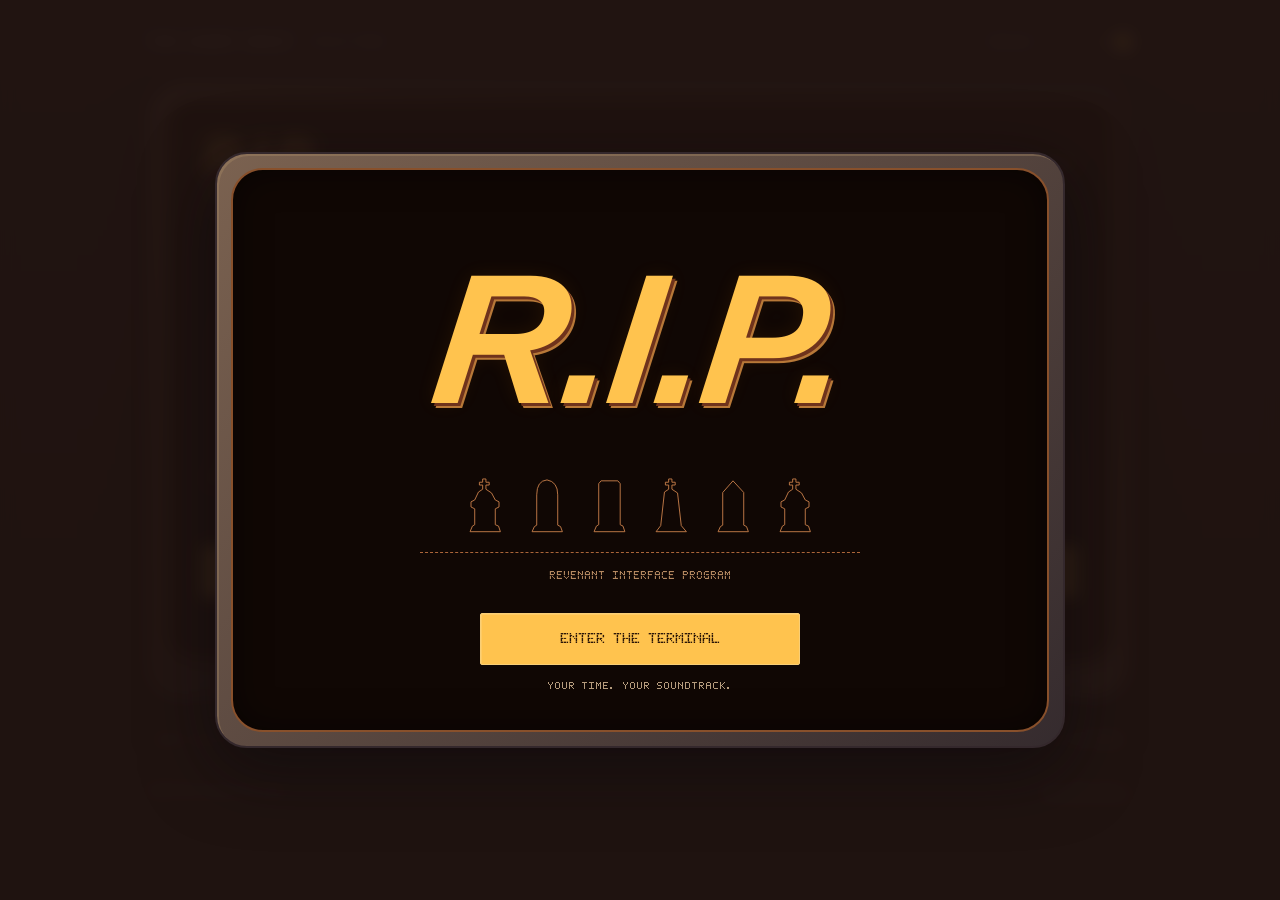
==== index.html @ 36b8369b "Match ambience loop points to repeat music without fading" ====
<!doctype html>
<html lang="en"><head><meta charset="utf-8"><meta name="viewport" content="width=device-width,initial-scale=1,viewport-fit=cover"><meta name="theme-color" content="#20100b"><title>R.I.P. · The Candy Vault</title><style>
:root{color-scheme:dark;--ink:#160c09;--panel:#140c09;--gold:#ffc34e;--orange:#d47d45;--text:#f5dfbf;--muted:#be9b7d;--line:#65412d}*{box-sizing:border-box}body{margin:0;min-height:100svh;background:#251817;color:var(--text);font-family:system-ui,-apple-system,BlinkMacSystemFont,'Segoe UI',sans-serif;font-size:14px;background-image:radial-gradient(ellipse at 50% 0,#59312470,transparent 70%)}button,input{font:inherit}button{cursor:pointer;touch-action:manipulation}button:disabled{opacity:.5;cursor:wait}button:focus-visible,input:focus-visible,summary:focus-visible{outline:2px solid #ffe5b1;outline-offset:4px}a{color:inherit;text-underline-offset:4px}main{max-width:1000px;margin:auto;padding:24px 28px 20px}header{display:flex;align-items:center;justify-content:space-between;gap:16px;margin-bottom:18px;min-height:44px}.brand{font-size:12px;font-weight:700;letter-spacing:1.5px;color:#e7cbb1}.brand span{font-size:10px;letter-spacing:.8px;color:var(--muted);margin-left:12px;font-weight:400}.sound{display:flex;align-items:center;gap:10px}.sound label{font-size:12px;color:#c4a285}.sound input{width:90px;min-height:44px;margin:0;accent-color:var(--gold);-webkit-appearance:none;background:transparent}.sound input::-webkit-slider-runnable-track{height:4px;background:#654b37;border-radius:3px}.sound input::-webkit-slider-thumb{-webkit-appearance:none;height:18px;width:18px;background:var(--gold);border-radius:50%;margin-top:-7px;box-shadow:0 0 0 3px #ffc34e16}.sound input::-moz-range-track{height:4px;background:#654b37;border-radius:3px}.sound input::-moz-range-thumb{height:18px;width:18px;border:0;border-radius:50%;background:var(--gold)}.terminal-frame{padding:2px;background:linear-gradient(135deg,#9d5b35,#653a2e 55%,#65505a);clip-path:polygon(20px 0,calc(100% - 20px) 0,100% 20px,100% calc(100% - 20px),calc(100% - 20px) 100%,20px 100%,0 calc(100% - 20px),0 20px)}.terminal{padding:30px 36px 28px;background:radial-gradient(ellipse at 50% 0,#3c211320,transparent 70%),#140c09;clip-path:polygon(19px 0,calc(100% - 19px) 0,100% 19px,100% calc(100% - 19px),calc(100% - 19px) 100%,19px 100%,0 calc(100% - 19px),0 19px)}.terminal-top{display:flex;align-items:center;justify-content:space-between;gap:16px;margin-bottom:28px}.rip-word{font:italic 800 52px/.95 Impact,'Arial Black',sans-serif;letter-spacing:-2px;color:var(--gold);transform:skewX(-7deg);text-shadow:3px 3px #6f331c,5px 5px #ba7136}.terminal-top p{margin:12px 0 0;font-size:8px;color:#b38965;letter-spacing:1px}.status-wrap{font-size:10px;letter-spacing:.8px;color:#d6ad80;line-height:1.5;padding:7px 10px;background:#38241855;border:1px solid #63452b77;border-radius:20px;text-align:center;white-space:nowrap}.status-wrap i{width:5px;height:5px;display:inline-block;background:var(--gold);border-radius:50%;margin-right:6px}.heading{font-size:23px;letter-spacing:.2px;font-weight:600;text-align:center;color:#ffe0a3;margin:0 0 22px}.setup-grid{display:grid;grid-template-columns:minmax(0,1.15fr) minmax(0,1fr);gap:30px;align-items:stretch}.presets{display:grid;grid-template-columns:repeat(3,minmax(0,1fr));gap:12px}.preset{position:relative;border:0;color:#b87143;background:transparent;aspect-ratio:150/228;min-width:0;width:100%;padding:0;isolation:isolate}.preset svg{position:absolute;inset:0;width:100%;height:100%;fill:#1c100b;stroke:currentColor;stroke-width:2;z-index:-1}.preset .grave-content{position:absolute;inset:33% 15% 15%;display:flex;flex-direction:column;align-items:center;justify-content:center;gap:10px}.grave-name{font-size:12px;font-weight:600;color:#dfb997;text-align:center;line-height:1.2}.grave-time{width:100%;text-align:center;white-space:nowrap;font-size:30px;font-weight:600;letter-spacing:-.8px;font-variant-numeric:tabular-nums;line-height:1.15}.grave-label{font-size:8px;color:#b3916d;text-align:center;letter-spacing:.5px;margin-top:4px}.preset.selected,.preset:hover{color:#ffe1a8}.preset.selected svg{fill:#483017;stroke-width:2.5}.preset.selected .grave-name{color:#ffe8bd}.session-form{border-left:1px solid #61402b;padding:14px 0 12px 25px;display:flex;flex-direction:column;justify-content:center;gap:24px}.field-label{display:block;font-size:12px;color:#dabc9b;letter-spacing:.2px;margin-bottom:9px;font-weight:500}.session-form input[type=text]{width:100%;min-height:47px;background:#24160e;border:1px solid #6b4930;border-radius:7px;padding:11px 12px;color:#ffe2bb;font-size:16px}.session-form input::placeholder{color:#b3967c}.duration{display:flex;gap:8px;align-items:center}.duration input{width:74px;min-width:0;min-height:48px;background:#24160e;border:1px solid #6b4930;border-radius:7px;text-align:center;color:#ffe0a7;font-size:23px;font-weight:500;font-variant-numeric:tabular-nums;-moz-appearance:textfield}.duration input::-webkit-inner-spin-button{-webkit-appearance:none}.unit{font-size:11px;color:#c4a384;margin-right:5px}.duration-colon{font-size:22px;color:#b9936d}.form-footnote{margin:0;font-size:10px;line-height:1.7;color:#b29579}.controls{display:flex;gap:12px;margin-top:24px;padding-top:21px;border-top:1px solid #64402b}.primary,.secondary{border-radius:7px;min-height:52px;letter-spacing:1px;font-size:13px;font-weight:700}.primary{flex:1;color:#2b1607;border:1px solid #f9cf77;background:linear-gradient(#ffd16a,#f4b135);box-shadow:0 2px 0 #8a552520}.primary:hover{filter:brightness(1.06)}.secondary{padding:12px 26px;color:#e4c39c;border:1px solid #85603d;background:#27170e}.secondary:hover{background:#3c2615}body:not([data-state=setup]) #pause{background:#fac154;border-color:#ffdb8f;color:#2b1808;flex:1.35}body:not([data-state=setup]) #reset{flex:1}.hint{font-size:12px;line-height:1.6;color:#baa085;text-align:center;margin:13px 0 0;min-height:18px}.below-panel{display:flex;justify-content:space-between;gap:15px;align-items:center;margin:13px 10px 0}.note{font-size:11px;color:#bfa487;line-height:1.6;margin:0;overflow:hidden;text-overflow:ellipsis;white-space:nowrap;min-width:0}.settings{position:relative;flex-shrink:0;font-size:12px;color:#dcc09d;max-width:350px}.settings summary{cursor:pointer;min-height:44px;display:flex;align-items:center;gap:6px;font-size:11px;list-style:none}.settings summary::-webkit-details-marker{display:none}.settings summary:before{content:'+';font-size:18px;font-weight:300}.settings[open] summary:before{content:'−'}.settings-body{position:absolute;right:0;bottom:calc(100% + 8px);z-index:10;background:#281a12;border:1px solid #8b6141;border-radius:10px;padding:18px;width:min(330px,calc(100vw - 36px));box-shadow:0 10px 40px #0008}.settings label{display:flex;align-items:center;justify-content:space-between;gap:15px;line-height:1.5;margin-bottom:16px}.settings input[type=number]{width:72px;min-height:42px;font-size:16px;padding:7px;background:#170f0b;border:1px solid #87623e;border-radius:5px;color:#ffe6c2}.settings input[type=checkbox]{accent-color:var(--gold);width:18px;height:18px}.settings p{font-size:11px;line-height:1.7;color:#c0a68b;margin:0}.small-button{width:100%;min-height:42px;padding:10px;border-radius:5px;font-size:11px;border:1px solid #96714e;background:#352314;color:#e7c597;margin-top:14px}.run-panel{text-align:center;min-height:270px;padding:15px 0 12px;display:flex;align-items:center;justify-content:center;flex-direction:column}.active-task{font-size:20px;color:#f2d9b9;line-height:1.45;margin:0 0 23px;max-width:100%;overflow-wrap:anywhere;font-weight:500}.screen-label{font-size:11px;color:#c6a380;letter-spacing:1.3px;text-transform:uppercase}.digits{font-family:system-ui,-apple-system,BlinkMacSystemFont,'Segoe UI',sans-serif;font-size:clamp(70px,12vw,116px);font-variant-numeric:tabular-nums;font-weight:500;letter-spacing:-5px;line-height:1.2;color:var(--gold);margin-top:6px}.screen-sub{font-size:11px;color:#beaa8b;letter-spacing:.8px;margin-top:13px;line-height:1.6}.progress{height:4px;width:min(420px,88%);border-radius:4px;background:#573820;margin:25px auto 0;overflow:hidden}.progress i{height:100%;width:100%;display:block;border-radius:4px;background:var(--gold)}body[data-state=ambience] .screen-sub,body[data-state=closing] .screen-sub,body[data-state=cutscene] .screen-sub,body[data-state=ambience] .hint,body[data-state=closing] .hint,body[data-state=cutscene] .hint{display:none}footer{display:flex;justify-content:space-between;flex-wrap:wrap;gap:10px;margin-top:24px;font-size:8px;letter-spacing:.5px;color:#ad8c77;line-height:1.7}.overlay{position:fixed;inset:0;z-index:20;display:grid;place-items:center;background:#201410ef;backdrop-filter:blur(8px);padding:24px;overflow-y:auto}.welcome-frame{width:min(850px,100%);padding:2px;background:linear-gradient(135deg,#9d5b35,#65505a);clip-path:polygon(25px 0,calc(100% - 25px) 0,100% 25px,100% calc(100% - 25px),calc(100% - 25px) 100%,25px 100%,0 calc(100% - 25px),0 25px)}.welcome{padding:58px 36px 38px;text-align:center;background:#140c09;clip-path:polygon(24px 0,calc(100% - 24px) 0,100% 24px,100% calc(100% - 24px),calc(100% - 24px) 100%,24px 100%,0 calc(100% - 24px),0 24px)}.welcome .rip-word{font-size:clamp(90px,17vw,185px);line-height:1.2;letter-spacing:-5px;margin-bottom:24px}.grave-line{display:flex;justify-content:center;align-items:end;gap:20px;max-width:440px;margin:0 auto 15px;padding-bottom:13px;border-bottom:1px dashed #ab6539}.grave-line svg{width:42px;height:65px;stroke:#c47c49;fill:none;stroke-width:2}.welcome .subtitle{font-size:10px;color:#b58961;letter-spacing:1px;line-height:1.7;margin:0 0 26px}.welcome button{width:min(320px,100%)}.welcome small{display:block;font-size:10px;color:#b59b7d;margin-top:16px}.welcome p[role=status]{color:#ffce83;font-size:12px}.error{color:#ffd1ac!important}body[data-state=closing] .digits{color:#ffaf62}body[data-state=cutscene] .digits{color:#ffe2a4}[hidden]{display:none!important}
@media(min-width:1400px){main{padding-top:35px}.terminal{padding:34px 44px}.preset{max-height:258px}.setup-grid{gap:36px}}
@media(max-width:850px){main{padding:18px 20px}.terminal{padding:25px}.setup-grid{gap:20px}.session-form{padding-left:18px;gap:20px}.presets{gap:7px}.grave-name{font-size:11px}.grave-time{font-size:26px}.duration input{width:60px}.unit{font-size:10px;margin-right:1px}.brand span{display:none}.terminal-top{margin-bottom:23px}}
@media(max-width:700px){main{max-width:540px;padding:10px 14px 18px}header{margin-bottom:9px}.brand{font-size:11px;letter-spacing:.8px}.sound{gap:8px}.sound label{font-size:11px}.sound input{width:75px}.terminal-frame{clip-path:polygon(14px 0,calc(100% - 14px) 0,100% 14px,100% calc(100% - 14px),calc(100% - 14px) 100%,14px 100%,0 calc(100% - 14px),0 14px)}.terminal{padding:20px;clip-path:polygon(13px 0,calc(100% - 13px) 0,100% 13px,100% calc(100% - 13px),calc(100% - 13px) 100%,13px 100%,0 calc(100% - 13px),0 13px)}.terminal-top{margin-bottom:22px}.terminal-top .rip-word{font-size:39px;letter-spacing:-1px;text-shadow:2px 2px #6f331c,3px 3px #ba7136}.terminal-top p{display:none}.status-wrap{font-size:9px;padding:5px 8px;letter-spacing:.3px}.heading{font-size:20px;letter-spacing:0;margin-bottom:13px;text-align:left}.setup-grid{grid-template-columns:1fr;gap:19px}.presets{max-width:360px;width:100%;margin:auto;gap:10px}.preset{aspect-ratio:auto;height:164px}.preset .grave-content{inset:34% 15% 13%;gap:7px}.grave-name{font-size:11px;max-width:90%;line-height:1.2}.grave-time{font-size:clamp(24px,7.2vw,31px);letter-spacing:-.6px}.grave-label{display:none}.session-form{border:0;padding:0;gap:16px}.field-label{font-size:12px;margin-bottom:7px}.session-form input[type=text]{min-height:45px;font-size:16px;border-radius:7px;padding:10px 12px}.duration{gap:8px}.duration input{width:78px;min-height:46px;font-size:23px}.unit{font-size:11px;margin-right:9px}.duration-colon{font-size:21px}.form-footnote{display:none}.controls{gap:10px;margin-top:20px;padding-top:17px;flex-wrap:nowrap}.primary,.secondary{font-size:12px;min-height:49px;letter-spacing:.7px}.secondary{padding:11px 15px}.hint{font-size:11px;margin-top:11px;min-height:0;line-height:1.6}.below-panel{margin:8px 4px 0;gap:12px}.note{font-size:11px;max-width:75%}.settings{max-width:none}.settings summary{font-size:11px;min-height:42px}.run-panel{min-height:225px;padding:14px 0 10px}.active-task{font-size:17px;line-height:1.4;margin-bottom:22px}.screen-label{font-size:11px;letter-spacing:1px}.digits{font-size:clamp(68px,20vw,98px);font-weight:500;letter-spacing:-4px;line-height:1.15;margin-top:6px}.screen-sub{font-size:10px;letter-spacing:.5px}.progress{margin-top:22px;width:100%}footer{display:none}.welcome{padding:40px 24px 28px}.welcome .rip-word{font-size:112px;letter-spacing:-4px;margin-bottom:20px}.grave-line{gap:13px;max-width:310px}.grave-line svg{width:30px;height:48px}.welcome .subtitle{font-size:8px;letter-spacing:.4px}.welcome small{font-size:9px}.overlay{padding:18px}}
@media(max-width:360px){main{padding:8px 10px 16px}.terminal{padding:18px 16px}.brand{font-size:10px;letter-spacing:.5px}.sound{gap:6px}.sound input{width:66px}.heading{font-size:19px}.presets{gap:7px}.preset{height:150px}.grave-name{font-size:10px}.grave-time{font-size:24px}.duration input{width:69px}.unit{margin-right:4px}.terminal-top .rip-word{font-size:35px}.status-wrap{font-size:8px}.welcome .rip-word{font-size:95px}.run-panel{min-height:210px}}
@media(max-height:620px) and (max-width:700px){.terminal{padding-top:16px;padding-bottom:16px}.terminal-top{margin-bottom:16px}.preset{height:140px}.heading{font-size:18px;margin-bottom:8px}.setup-grid{gap:14px}.session-form{gap:12px}.controls{margin-top:16px;padding-top:14px}.hint{margin-top:8px}.run-panel{min-height:190px}}
@media(max-height:550px) and (orientation:landscape){.overlay{place-items:start center}.welcome{padding:24px}.welcome .rip-word{font-size:80px;margin-bottom:10px}.grave-line{max-width:300px;margin-bottom:8px}.grave-line svg{height:36px;width:25px}.welcome .subtitle{margin-bottom:14px}.welcome small{margin-top:9px}.run-panel{min-height:190px}.digits{font-size:78px}}
@media(prefers-reduced-motion:reduce){.overlay{backdrop-filter:none}}

/* Embedded pixel face and physical CRT housing. */
@font-face{font-family:'Vault Pixels';src:url([data-uri]) format('woff');font-weight:400;font-style:normal;font-display:swap}
body{background:#1d181b;background-image:linear-gradient(180deg,#32252a 0,#211b1f 45%,#171518 100%);background-attachment:fixed}
main{max-width:1040px;padding-top:max(20px,env(safe-area-inset-top));padding-bottom:max(20px,env(safe-area-inset-bottom))}
.terminal-frame{position:relative;clip-path:none;padding:18px 18px 0;border:2px solid #31272b;border-radius:38px;background:linear-gradient(135deg,#756153,#4c3c38 24%,#3a3032 67%,#69534a);box-shadow:inset 2px 2px 0 #ae8c6966,inset -3px -4px 0 #211d22,0 18px 45px #09070b77}
.terminal{position:relative;isolation:isolate;clip-path:none;border:2px solid #95562f;border-radius:26px;background:#100805;box-shadow:0 0 0 5px #241a1b,inset 0 0 28px #000b;overflow:hidden;padding:27px 32px}
.terminal:before{content:'';position:absolute;inset:0;z-index:3;pointer-events:none;border-radius:inherit;opacity:.16;background:repeating-linear-gradient(0deg,#0009 0,#0009 1px,transparent 1px,transparent 4px),repeating-linear-gradient(90deg,#ff6a000a 0,#ff6a000a 1px,transparent 1px,transparent 3px)}
.terminal:after{content:'';position:absolute;inset:0;z-index:4;pointer-events:none;border-radius:inherit;box-shadow:inset 0 0 35px #0008;background:linear-gradient(132deg,#ffe0af07 0,transparent 31%,transparent 70%,#a7704810 100%)}
.screen-sweep{position:absolute!important;z-index:4;pointer-events:none;left:0;right:0;top:0;height:12%;opacity:.045;background:linear-gradient(transparent,#ffc660,transparent);animation:screen-scan 11s linear infinite;will-change:transform}
.terminal>*:not(.screen-sweep){position:relative;z-index:1}.monitor-chin{height:43px;display:flex;justify-content:space-between;align-items:center;padding:0 14px;color:#c8af8a;font-family:'Vault Pixels',monospace;font-size:9px;letter-spacing:.2px;text-shadow:0 1px #21171b}.monitor-model{opacity:.8}.speaker{display:block;width:78px;height:12px;background:repeating-linear-gradient(90deg,#241d20 0,#241d20 2px,transparent 2px,transparent 5px);border-bottom:1px solid #9d7e5b33}.power-light{width:5px;height:5px;background:#f8b84a;border-radius:1px;box-shadow:0 0 8px #ffb53088;display:inline-block;margin-left:8px}
.powered .terminal{animation:screen-on .42s steps(7,end) both;transform-origin:50% 50%}.heading,.status-wrap,.primary,.secondary,.screen-label,.screen-sub,.grave-time,.grave-name{font-family:'Vault Pixels',monospace;font-weight:400;letter-spacing:0}.heading{font-size:23px;line-height:1.6;text-shadow:0 0 8px #fb9a3020}.heading:after{content:'_';display:inline-block;margin-left:8px;color:#dc973b;animation:cursor-idle 1.8s steps(2,end) infinite}.terminal-top{margin-bottom:23px}.status-wrap{border:0;background:transparent;font-size:11px;letter-spacing:0;line-height:1.6;padding:0}.status-wrap i{border-radius:0;width:4px;height:4px;margin-right:7px}.terminal-top p{font-family:'Vault Pixels',monospace;font-size:9px;letter-spacing:0;color:#b57d49}.rip-word{text-shadow:3px 3px #6f331c,5px 5px #b77838,0 0 20px #f7931315}.grave-name{font-size:12px;line-height:1.5}.grave-time{font-size:28px;line-height:1.25;letter-spacing:0}.preset .grave-content{inset:33% 12% 15%}.preset svg{shape-rendering:geometricPrecision;transition:fill .15s}.preset.selected svg{fill:#483015;filter:drop-shadow(0 0 4px #e8ab2b20)}.preset:active{transform:translateY(1px)}.primary,.secondary{font-size:15px;border-radius:2px;letter-spacing:0;box-shadow:inset 1px 1px #ffe9b038,0 2px 0 #100804}.primary{background:#ffc34e}.primary:hover{background:#ffd479}.secondary{background:#1b1009}.primary:active,.secondary:active{transform:translateY(1px)}.controls{border-top-style:dashed}.session-form{align-items:center}.session-form>div{width:100%}.session-form .field-label{text-align:center}.duration{display:grid;grid-template-columns:1fr auto 1fr;gap:12px;align-items:start;max-width:242px;width:100%;margin-inline:auto}.duration-field{display:block;text-align:center;min-width:0}.duration-field input{font-family:'Vault Pixels',monospace;font-size:27px;font-weight:400;padding:0;width:100%;height:52px;min-height:52px;line-height:normal;text-align:center;text-indent:0;letter-spacing:0;border-radius:3px;-webkit-appearance:none;appearance:textfield}.duration .unit{display:block;text-align:center;margin:7px 0 0;font-size:10px;letter-spacing:.5px}.duration-colon{display:flex;align-items:center;justify-content:center;height:52px;padding:0;font-family:'Vault Pixels',monospace;font-size:22px}
.run-panel{width:100%;padding-inline:0;min-height:250px}.digits{display:block;align-self:center;width:max-content;max-width:100%;margin:8px auto 0;padding:0;position:relative;left:0;transform:none;text-indent:0;text-align:center;font-family:'Vault Pixels',monospace;font-weight:400;font-size:104px;line-height:1.2;letter-spacing:0;font-kerning:none;font-variant-numeric:tabular-nums;text-shadow:0 0 16px #fda22e25}.screen-label{font-size:12px;line-height:1.6;color:#c99d6b}.screen-sub{font-size:11px;line-height:1.6}.progress{height:4px;border-radius:0;background:#4f2b16}.progress i{border-radius:0;transition:width .12s linear}.music-line{display:flex;align-items:center;gap:10px;min-width:0;max-width:80%}.music-line .note{max-width:none}.music-pause{font-family:'Vault Pixels',monospace;font-size:10px;line-height:1.5;flex-shrink:0;background:transparent;color:#e5bf80;border:1px solid #986238;border-radius:2px;min-height:34px;padding:7px 9px}.music-pause:hover{background:#443021}.welcome-frame,.welcome{clip-path:none;border-radius:32px}.welcome-frame{padding:14px;border:2px solid #34282c;background:linear-gradient(135deg,#7b6250,#352b2e);box-shadow:inset 2px 2px #a8896566,0 20px 70px #0a070b88}.welcome{border:2px solid #88502b;background:#100704;box-shadow:inset 0 0 35px #0008}.welcome .subtitle{font-family:'Vault Pixels',monospace;font-size:11px;line-height:1.7;letter-spacing:0}.welcome small{font-family:'Vault Pixels',monospace;letter-spacing:0}.welcome button{font-size:14px}
@keyframes screen-on{0%{opacity:.3;filter:brightness(.4)}45%{opacity:.8;filter:brightness(.8)}100%{opacity:1;filter:brightness(1)}}
@keyframes screen-scan{0%{transform:translateY(-120%)}100%{transform:translateY(1000%)}}
@keyframes cursor-idle{0%,45%{opacity:.7}46%,100%{opacity:0}}
@media(max-width:850px){.terminal-frame{padding:14px 14px 0;border-radius:31px}.terminal{padding:23px;border-radius:21px}.grave-time{font-size:24px}.grave-name{font-size:11px}.monitor-chin{height:39px}}
@media(max-width:700px){main{padding:10px 12px 18px}.terminal-frame{padding:11px 11px 0;border-radius:26px}.terminal{padding:19px 15px 18px;border-radius:17px;box-shadow:0 0 0 4px #241a1b,inset 0 0 20px #000b}.terminal-top{margin-bottom:18px}.terminal-top .rip-word{font-size:36px}.status-wrap{font-size:9px}.heading{font-size:20px;margin-bottom:12px;text-align:center}.heading:after{margin-left:5px}.preset{height:157px}.presets{gap:7px}.preset .grave-content{inset:33% 12% 14%;gap:8px}.grave-name{font-size:11px;max-width:100%;line-height:1.45}.grave-time{font-size:22px;line-height:1.2}.setup-grid{gap:17px}.session-form{gap:12px}.duration{max-width:222px;gap:14px}.duration-field input{font-size:27px}.field-label{font-size:12px;margin-bottom:8px}.controls{margin-top:17px;padding-top:16px;gap:9px}.primary,.secondary{font-size:14px;min-height:48px;padding-inline:12px}.hint{font-size:10px;margin-top:10px;line-height:1.6}.monitor-chin{height:35px;padding:0 6px;font-size:7px}.speaker{width:55px;height:9px}.monitor-model{max-width:55%}.run-panel{min-height:221px;padding:15px 0 12px}.digits{font-size:clamp(64px,20vw,104px);line-height:1.2;letter-spacing:0;margin-inline:auto}.screen-label{font-size:10px;letter-spacing:0}.screen-sub{font-size:10px;letter-spacing:0}.music-line{gap:7px;max-width:80%}.music-line .note{font-size:10px}.music-pause{font-size:9px;min-height:32px;padding:6px}.below-panel{margin-top:7px;gap:8px}.settings summary{font-size:10px}.welcome-frame{padding:11px;border-radius:26px}.welcome{border-radius:17px;padding:34px 20px 25px}.welcome .subtitle{font-size:9px}.welcome small{font-size:8px}.screen-sweep{opacity:.035}}
@media(max-width:360px){main{padding-inline:8px}.terminal-frame{padding:10px 10px 0}.terminal{padding-inline:13px}.terminal-top .rip-word{font-size:32px}.status-wrap{font-size:8px}.heading{font-size:18px}.grave-time{font-size:20px}.grave-name{font-size:10px}.preset{height:147px}.duration{max-width:205px}.primary,.secondary{font-size:13px}.monitor-chin{font-size:6px}.music-line{max-width:78%}.music-pause{font-size:8px}.monitor-model{letter-spacing:0}}
@media(max-height:620px) and (max-width:700px){.preset{height:137px}.terminal{padding-top:16px;padding-bottom:16px}.terminal-top{margin-bottom:14px}.setup-grid{gap:13px}.heading{margin-bottom:8px}.controls{margin-top:14px;padding-top:13px}.run-panel{min-height:194px}.monitor-chin{height:31px}}
@media(prefers-reduced-motion:reduce){*,*:before,*:after{animation:none!important;transition:none!important}.screen-sweep{display:none}.powered .terminal{filter:none}.heading:after{opacity:.5}.overlay{backdrop-filter:none}}
</style></head>
<body data-state="setup">
<audio id="soundtrack" playsinline preload="auto" aria-label="Candy Vault soundtrack"></audio>
<main>
<header><div class="brand">THE CANDY VAULT <span>FOCUS TIMER</span></div><div class="sound"><label for="volume">Volume</label><input id="volume" type="range" min="10" max="100" value="100" aria-label="Music volume"></div></header>
<div class="terminal-frame"><section class="terminal" aria-label="R.I.P. timer"><div class="screen-sweep" aria-hidden="true"></div>
<div class="terminal-top"><div><div class="rip-word" aria-label="R.I.P.">R.I.P.</div><p>REVENANT INTERFACE PROGRAM</p></div><div class="status-wrap"><i aria-hidden="true"></i><span id="status" role="status">READY</span></div></div>
<div id="setup"><h1 class="heading">Choose your time</h1><div class="setup-grid"><div class="presets" aria-label="Choose a duration">
<button class="preset" data-seconds="300" aria-label="Five-minute timer"><svg viewBox="0 0 150 228" aria-hidden="true"><path d="M6 211L10 198L16 195V65Q16 20 75 18Q134 20 134 65V195L140 198L144 211Z"/></svg><span class="grave-content"><span class="grave-name">Quick focus</span><span class="grave-time">05:00</span><span class="grave-label">A LITTLE MOMENT</span></span></button>
<button class="preset selected" data-seconds="1200" aria-label="Twenty-minute timer"><svg viewBox="0 0 150 228" aria-hidden="true"><path d="M6 211L10 198L16 195V62L23 43L43 25L75 15L107 25L127 43L134 62V195L140 198L144 211Z"/></svg><span class="grave-content"><span class="grave-name">The Vault</span><span class="grave-time">20:00</span><span class="grave-label">THE ORIGINAL RUN</span></span></button>
<button class="preset" data-seconds="2700" aria-label="Forty-five-minute timer"><svg viewBox="0 0 150 228" aria-hidden="true"><path d="M6 211L11 198L18 195V116L5 111V91L18 86L29 54L47 37L69 30V22H60V13H69V4H79V13H88V22H79V30L103 38L121 56L132 86L145 91V111L132 116V195L140 198L144 211Z"/></svg><span class="grave-content"><span class="grave-name">Deep focus</span><span class="grave-time">45:00</span><span class="grave-label">STAY A WHILE</span></span></button>
</div><div class="session-form"><div><div class="field-label">Duration</div><div class="duration"><label class="duration-field"><input id="minutes" type="number" inputmode="numeric" min="0" max="999" value="20" aria-label="Minutes"><span class="unit">MIN</span></label><span class="duration-colon" aria-hidden="true">:</span><label class="duration-field"><input id="seconds" type="number" inputmode="numeric" min="0" max="59" value="0" aria-label="Seconds"><span class="unit">SEC</span></label></div></div><p class="form-footnote">THE VAULT OPENS FIRST.<br>YOUR TIME BEGINS ON THE TICK.</p></div></div></div>
<div id="runPanel" class="run-panel" hidden><div class="screen-label" id="screenLabel">TIME REMAINING</div><div class="digits" id="timer" role="timer" aria-label="Time remaining">20:00</div><div class="screen-sub" id="sub">YOUR TIME BEGINS ON THE TICK</div><div class="progress" role="progressbar" aria-label="Time remaining" aria-valuemin="0" aria-valuemax="100" aria-valuenow="100"><i id="bar"></i></div></div>
<div class="controls"><button class="primary" id="start">INVOKE</button><button class="secondary" id="pause" hidden>PAUSE</button><button class="secondary" id="reset" hidden>RESET</button></div>
<button class="small-button" id="resumeAudio" hidden>RECONNECT AUDIO</button><p class="hint" id="hint">Choose your time. Enter the vault.</p>
</section><div class="monitor-chin" aria-hidden="true"><span class="monitor-model">R.I.P. TERMINAL / 01</span><span class="speaker"></span><span>POWER<i class="power-light"></i></span></div></div>
<div class="below-panel"><div class="music-line"><p class="note" id="nowPlaying">R.I.P. · Set up your next session</p><button class="music-pause" id="musicPause" hidden aria-label="Pause R.I.P. music">PAUSE</button></div><details class="settings"><summary>SETTINGS</summary><div class="settings-body"><label>Keep screen awake<input id="keepAwake" type="checkbox"></label><p id="backgroundHelp">Before zero, previous adds 1 minute and next removes 1 minute. At zero, timer controls lock. During R.I.P., play and pause control only the music. Drag the progress bar to change elapsed time where supported. Phone sleep and playback controls depend on your browser.</p><button id="test" class="small-button">TEST A 15-SECOND TIMER</button></div></details></div>
<footer><span>UNOFFICIAL DOORS FAN TIMER</span><a href="https://doorsgame.wiki/wiki/The_Candy_Vault#Soundtracks" target="_blank" rel="noopener">THE CANDY VAULT ↗</a></footer>
</main>
<div class="overlay" id="welcome"><div class="welcome-frame"><div class="welcome"><div class="rip-word" aria-label="R.I.P.">R.I.P.</div><div class="grave-line" aria-hidden="true">
<svg viewBox="0 0 90 120"><path d="M13 114L18 102L23 99V65L15 61V50L23 46L31 29L40 23V14H33V8H40V1H47V8H54V14H47V23L59 31L67 46L75 50V61L67 65V99L74 102L78 114Z"/></svg><svg viewBox="0 0 90 120"><path d="M13 114L18 103L23 100V35Q23 5 45 3Q68 7 68 35V100L74 103L78 114Z"/></svg><svg viewBox="0 0 90 120"><path d="M13 114L18 102L23 99V11L28 5H64L69 11V99L75 102L79 114Z"/></svg><svg viewBox="0 0 90 120"><path d="M13 114L23 101L31 29L40 23V14H33V8H40V1H47V8H54V14H47V23L59 31L67 101L78 114Z"/></svg><svg viewBox="0 0 90 120"><path d="M13 114L18 103L23 100V30L45 5L68 30V100L74 103L78 114Z"/></svg><svg viewBox="0 0 90 120"><path d="M13 114L18 102L23 99V65L15 61V50L23 46L31 29L40 23V14H33V8H40V1H47V8H54V14H47V23L59 31L67 46L75 50V61L67 65V99L74 102L78 114Z"/></svg>
</div><p class="subtitle">REVENANT INTERFACE PROGRAM</p><button class="primary" id="enter">ENTER THE TERMINAL</button><small>YOUR TIME. YOUR SOUNDTRACK.</small><p id="loadStatus" role="status" hidden></p></div></div></div>
<script id="audio-assets" type="application/json">{"rip": "SUQzAwAAAAAAIVRYWFgAAAAXAAAAZW5jb2RlcgBMYXZjIGxpYnZvcmJpc//[base64]/74EQAAAKnAFttAAAAUyALfaAAAGLKGWf5rABLwbLtfzWAAI0iSpEoQVW4CBQEDhQEAQBA4D4flC4Pg+D58oCFZ/iA/ygIFAQBAHwffKAgCAIO8oCAIAh6nf1AmD+kEDmX4nBAEAxLg+D4Pg+CAIAgCAJg+D4Pv9MaQBTaTRKrbAIAAZgAAAAYP/8EYeHh56AA/oYAAAAAB4efHDAAAEf//+AAAADv//8AADPEfwAAz//3f/AMf/xwAAd6Mf/xwAAAABGHh5////mHjzMUYaZ5gGVCUHpECQSGw4CEONDwYVRqA/[base64]/c8Of38+2ufIqbtnHU3qX5Vrsuxys0d61jlh395TV+5ret6/ePf1z8f/////////9f/////////////////[base64]/O/TY8kVN2lx1X1L8q1Daxys3+X8e4Zd/Ktf0ywk9i////HqUiSqhzZVJFEglwBFFKV4HoKgHQowoAyjXXZNzGcrraWVwxRwIsQo8azipKHXOkwt1fRDtdNcFcq0fULytV9UOkqrcbxMVEVf3V/FfV0srMpK3cj5gyb2iY27vmuFpeb/Mx9DpabS88vu1smTI1f0d5Y7ZeKhM5xkjqXY2MgQACwcVNaNolBQUPJzEIFVmhPC47bT92RQPLisIBjDJe6s02qZ2QNiUkUqkzav0xRj3NVVwKi3RzPcYQkCzbLdnrMKhN6Wh950bueJci+Q+PWJOyD7u72qnt/udp5vfe/Q60ZBqrj6c7tc8ZE7Tflr0ZenrFAjrAEb//+BX1qtqAzy6ovMvMu0RCGQMsLBILZ+UATZlkGtXWu/R0yYCxWcrnFa5+1H4DbMpkyxYPIkkUYkWSJ5BvP5pMHFyDjTZtBM0ZQCHv/7wESggAO2Slt/PQACgKk7XuwYAFPZk19sMM7CXyWseYelEKsoO+FumA0iREl4GpmYlJi0UsjSAws4TegxQOYTBldR1pozc3hWtrbdCYbZz3Rz5aNFZmZvRv2xW395xF2VpsO+c7KbtG/cw/PvcqaB5+OQJhaKPreKLTGamQAAAB5dUR3C6FhUEAcoRGHRM/YRUB7cF8+zHUYaZMBwnjJy6z5Jm1D6lVSa9HS7g+ImlJWsK5KKyb0hRrl6DZKhijPaQkjiZqLZE1KSs3o0SUVugPWg72Sh88iio9Aejw/[base64]/t4kXVTOe/Fb/yp9MzGE/zs3AwQzP2J/knXOwbOz2N/7zlZSLEr/zBFhlFDEQAAEXrbHArcVyITNLICCMTlBmGqRbPVBn2f7ZBaFlEJ1ItJvRaQWjpZkGzRtWOm6oGTBXYlhGizZBVqUTNE2tjDEVCUkJCSjKTMMIWznHkgpIoKgMTUDZS4Ok0s7mnTPxiRAvKv6mk29uhItqmc9/1W/tPpmYyv87PgQEMz9if5J1zsGzs9jf+85WUixt/5iT2xipKkQACc2vOQJDrGohDw1dNyBSC9XaROXFIJTAK9o3KORCih+BpHhGIXLrddZMm6x/yahdjkhp+ulR+/JemiWp1Iz7tsi+0YeZ68Hp9RY2CZ+MfWtXezFfNytME47Zw2QIaOeJHyOMWDbi+rbTyqXyiEUbNfpEaf2TOEpZ3LrL1Dz/yZi7/wfDCPLiSy5FCGCIG0sDlU4kZIgdIZrlyCGzOcF3//uwROUAFHhQV/MvMsKUqgsOYeZGUbm1X8wYdYJGtqw5gwq4K1RiIsrU+z+DKdrFFT0uUQ1byzrOnPJg8NLdPEyYTyprz2QQPqcsytkaimfv4ITOuZPEFnCsTvUHAJAmeqhfXmxlmKK9NSUCceEbSVhJRknQRHt/[base64]/5cLn//yHfz/yKGmths9gPeFKKyda65cEJdAzZZUTICfSoIpudMghEDo10b0WIjy7Zhh6NYGgAgISR/yoROsFHiqDmSuKVX5IkQx2hiqaMFrGx7tV2l1LtEXF1a1w/[base64]/huIx0/RL5bMF6MNmzDluzEikcuRvt0WOCu9KjLMWVtmfpGygxFza6inhmo7/+7Bk6oAFDGrYYykc8m1Iq09JKHkWRdNfjCR3wa4lbfx0mLyniX6yoIESOIKCgyRubvxqL81BmVhyR/xQlt+ecuWyVy7PbZNFDchU2zdOJfMvKhT5Ph73zR8y253mrBYkbCMaEoIiQVQmlSrcZ/GVKd5bYSW4g17ev/0qQUWEVkUukAk8j3RbGGDKWkow8q2QsIA4J2ioE/zdV5r/Ym+jkRdxIROOjLafAGmcRNkPYKzmhA9MdRxhoDOJICwj7kkED6hFBcOSMjIvuvfzLQguUYer3D36cM/t6nwExT5a4DYeZpnI7GQruOoJ27intU4IgRn9/B48FqwcJo39D2/Rl/I6jHBPxidzEnvlc6cEVNlJaV7rUD3x/Smd5T4GUtX8aoFjYxsJQG1B5S8zzGDSpFsX3ct3LWcpi4SK4n5u/Hfqtpm6e2ls/aEyZ1jrGF+thPwaX8aPWetxt/ff5chLpSa9ZkHGulHvzn3+C9P/YhdgrJ9d+sd6VnDIhMyoVAACG3qxGN6a3wCgEOxRBEioBP2UTmCK3IhqXquQ7Spp78O4CxMSrE6JviHSATIlk1DrEW7bL1BNuDT+kZtMSrS8MpNWcc+HQQw8jUObeBUc5rPUao5knm8CdUY8TDvpNWgHNQLEbJsZnitgp2h7ZcuRx5qmz5/mbf+f729/Ha2+P2x4mlvGffjGefn/52xUxgo2kzI3dimxKpHdikQiDOnlI0LMb2YpUxqRRqrEAmRs2fW+5VT2Td1qtkbvu+NHltT+6//K9N9JFLY+ThA4ikV20jv9GQsyy/CNRBJFZb41ZjxyUrfTFwwout94xPDiy8Z/vv/7oGT7AASQaFlzJhTyauk7fz0mWxO1l2PMpNFJ5LQstJMWvLsYRKr33chN9qyXRSKrow10VyjkO/eNiQ74i2UoJY6+7K1KgAnGg8goKjWXoKqhExaGCjJA6MgJsKKxFl7TmfOM0NgMUu1aGU18K8xTCKCQ5DXPSDlUk5YtFByZ9HwceURJ2dBqJJLd1BbsUgacXrL9Fa6RTYYfSPgnqzps+qLppiWKRY4qDKQqWWmbqzxSBUSUQunxGSIJn/LIlplnkSOVc4R1D4YXU8iXOaMl+gz7qBhvWj1f5ZzpgIisAIURNBkzJlNvi2A7A8z6pl89yYlEnbUP5jVQq2pOKrNbSiDrpjFGRf3H3dc65jTCyGzpJuNTIi763lShvT7ZF5czzsO190e3xSFfAQTr2gjeu337Z6KxUTihlCYZFP/r/cRwjIqGgygApRAtMdVNEIHGiKYm4lgjKQrcsMIKCHaf1f7xPhF5dZeyNRKzA1f7dmxjGLtPEZWQNYilBLSNagNWgjqcYkfznFbZrTOmP5BMq4gka6Gbh1bFGqMzrXXq6IEFYgcnWUBHoo87feb/khW1E1lQnnb0pWct6HQNNFMlnavFbqQU66ts4PTDDZNEws1FmEVqZNkiFFWVYzKoophO3tmNFrqPFBbiUZGOCDJ+SW3FR7Pl9siwgUH0lZz4tG5sTtuUM+6kUP/7oGTkAATaZVjjJh1yZCk7Hyxm8hLliWPMmFeBUZ1svPSNaPPpe/k/WZ3sJiesoc6QxUGijh8VFGtIGYsC6JMY79iv///Wqo8tkIgASEwrEEQ8MBDoqAnjwKgESbdBGCREKotWU3bg6ETgh2X4gmFx2C5vOnr3cKxzYRLK1kyTqCA+2WNnkkjFwvTDk7tGzTzVmpGRTmxB/z3J6UptcyebullVRLOglEHgSdao2IJE83M7SYUopDsjwbP/+okM6cF/YE46De49Wo/g29fghvV6aDbPcdU9TD+M2inBJasvjLYegDKzT8O5czkG99y712W6tf231jh2T4t1kzyAFW5rXDQ7PS06l/pSjohEZSspEnWpUlc0pGZ06//9V03dTK7y3DGf+GaD//9dGMd0ilQAQFdWJmJEYHML1lBZhLZg79A56ZqUjgr3ayvVw2kPS+T+P5qkm6Gfwl1NHopLaWVKlj2qhRFjRwa0DYusEn1JAlBMptfa6bEMJhloGB5ZaZxO1VCB2GvAsmNJYj5ajiWSaIFkZ9sFF1lYzUv0j2yTFds7WR16N/RR0JVRyvjU6KHwM6t887yPjsHalcMu/WH4t7sDGmOzaG02kqgPsQna6LrjqVdPNUqTEebR609oMGiRVUBXPSV9VRWNSr6Qu7OZM03oNSXzSoJK4xkIBlJWIniEsOYRPDirXv/7oGThgASZaNhjJhVyUIlbX2DCeBL9b2GMGFeJZ5Qs/ReM8F49gxobFxCCrmnuXcw5IVfOfbXuqqOMcAcOKAYGLUmFigQMCEZHiikQ7QpYEuCuFmKc664EbLBriPy7kvh6KxGrG7lJggWLrMNtMsFkHaNY22Vkv9IEsg0khym0LnKeDoMTI0dE6Iq8fJEMiAyUXi5o+ZigSKMJsL0hXKIPt7e1YJPp0Ex7f6/9temfuUZPfqYl3/P/P9u15BqhiT4X/xUGhH479Q2D2oREpUQLw1MGWfVaeItlTvVMWQ2ZycjIRcA4mDiQOpKfB45F7MMPXOG2iJAmqf81n/Y1iy6BlZOTpbqRRI3errwfBsRvNkDqgDayvcs+eKucEnAECBjXvonOyjdd/KlWdTc4Q0JlVqDLHBoUmQEeUgOTMlQjwWzYgDFpWhUiPb/uCyuTSCaeUdiDY0jeYWTQoG8ItRxFnCtZUhaWRvUWpqnyOqRkljLCA2ggMebpaekrJpC92JRRqRLydO4suulFb3Bwqtj4qhtA2i6WhG0TxtzfBnSIFhN4pvCvfFcfN8xa1TD51IKTgdz1xi3I1sZxzIgmLSpEjp8px59b56nS8+StbWDgVMLMhIPYv1GNxhvDVNu/CYMLr/aOQSzG+xud/N7eNGvOmM2Rl0+tTtb6rd24ctZY1sc7H6NdvkWUmv/7oGTpgAUiatdbaR1yT0P7P2xmBBRho2PMJRHJQpdsMYSYGISnlqMC7hOON3dXk2/TW6/19O71qqE1gVZDMAANOYZApBGcaDKajocOisOAJZo00XPURVKsVlarUO7TZBDT+7mpXc5A8xjLvROyjoeCy0zS2QxKaJ0lpJyItENYHzNaUJKVVanFpFlwcR+EDoOIpPY4rJ2cqblW+lRvLC//7ujciuhhXRR47aoeGjw2ItCtB8aSg4wULJVxjbVb0dH06xp+rUHjTKRI6LPS03YgbmTPDuJIo/mLKgCw/9TwelOpVzY5IIiwSESESBsyEgTMwMO/wdoJAgihzN5w5kVDxs0RdPy3f8XgywuIi7QktcNmwdWkiPmbkjfGfWhzFr///Wv6vLdL5XSgnHsCJoiJGODEwCqdEuxYQsc9RUKjGlwMvlMddj+tq5DvPlCJbX5SyPGZlqJxM4OskmNCi6WiTvj2OtK3URmlXB7ubDzrqaauUD0nQTolhkaVLOm7Z3Ng0HelQZtnrg8ffMz6/V/39fVfPKKo+QXBOl6kzlIcpvKGGTpTQhkHQ3VrxkNmrbdsrXd+WII8IyVBorH9xPvU/lcvoIkQojESYSDoeLJGShYd5DmYMkWVAAoYticRgfES1XuV9dKt1lXpMqOLqTxUSCoWQWEC0gbw8PfKI+g7meiws0HgYD59Sv/7oGTogASzYdhzRi1gVeT7P2UjLhPNh2ONYMXJUpXsfbGgMLbJu1IVXGC7pn3Xf//7apRnc0UjPkAFONUDShaEanA0gpOPiMwHClUn8AQpMO9rRwDjoSBiSHDU3Dh9AQC7NBSZIKhEyiZEjYKkRBz6Tgq2obUwQOmRcHj+mUixLaWOfsZ0T9OdfLtQ7GyyEEcII9MqGAicUtJwEY2FSn6jNzW13xthgNU+YLqalEszWjlN3nLVD/YtGKbxpcZbTCadmJC8iMZJV1aIYp7Vueb60Pq8As2AyRJk0CXEBB0nMYo3RK5yQcFUutZ/hDix2g3nuKNXUZtRJyBQPmmw/BlRJLU0MYObJxd1K2LNZKiLyn97v/ER3vKaD2yIzY9u7t2u8k9/rNsZcv3kpCBpqaKSE0cfBZlDHVOjm/9X/XXP05LdEAE4w1TEAJsgNFJExIlQAGuEw8NKGoxSN3Wtvqyh/[base64]/CNFJvdWvEOVv/7oGTrgAUFXdhzLDMiasiLD2EmdhNpk2GMmHeBsaIsfPQaWIKcsQTu3JF/dY/[base64]/JJDokDQtILEwsMMhhYq8sOano///28myHTKZoZyAgoAII0lQIt92CU68Q5phQNOb8QAKFQ9K4GoltSSWPTCMa3Ii/sZjlymULJi7bReCDUJV8oazSca0rGD3/Z4paIvFAqyXXRLVOKCqlFDNIUtzXHVeI1ItsEb5JQkjkbqB67imNrSTV93JZQ9bWZj1b6LIDNLI5RwhZ1pHXGJSWin9QMx7cpkFfpM9HN9OoSQRTSW+otNmbvxSTuX5Xm7c4UI/4jt54q14gpISyIYdjmo1P/7sGTVAATHaFlzKRxgWQcrDicDKBWBn1/MJNXJ8iRsOYClDNKZ1RIngnOHgR6KlWeiyrm0VXY2cH/ecTlHXfY43eM2YQMksamnHUBhSKfTjSaT4KwOpzgjlNmCeJlGDmIkjpJGWNjCG1/BRhhhErdvqmU9hNa3aujUzce6UJMf5fhm2ThEERITDZE4Aw+QWJ3/uX11YlqENEImEAUvqACKolki/Ay0LkGEqSGlxNJBWuUus4zyNyiUuhm9RAYxEjZBMmmxgOOgQFt4xLduf/TFuHQUZzWSIZlJ5j687kIY5jGGEDYzEMQQxlccJqH4xIp2lQhB1mO4vkr0dKIMNItpJbmPTDmIcdW05uXD4zr/IuZsrr+FDdP96/VGbRnqmXQv/HJ/tqR4ARtMyFFSyTJCqcHaT1TWT6qKkY/Yi1aWPg7ULdGAiQgQIToVVqBG11iNqnI6xJGs3raHVXI2k9bJCiloceSawWbZi9NnGjuHmbCjBAKCBCY7KBAsJCkDD2BPIDsVuwW+WoSYiueXtj/Rx48telkKFMYi74g7/Vvp+xa1bTm5cPjOv4xczdOv40br//fdMyxnqmXQv/F0bXhnZRfqSgoJw0/[base64]//uwRO6ABHJNV/MGHHKZyar7YSaOUs1RZ8wkc8JsrS15hJpomCv/XhqH4VDUsgpjr8bAOCc0oIsej1lZQ6daEEUilvIzSzaUdJ7bcQSRRUZvUbEFUKLc4jKLK0GURtR6QWcaLYS/t562RMWvVLNtyc1Lm6g81JCcMuty6udVjWbLFZh1XeJdGE86FNcO7flftedI4wJFpYiJhOAnnCg9nqWUe4aIZTuhCmPgwaj4NIoQmSIRtDdJK9yUFl/NBWqAY9MTRUOJAbYaLOF9QsvJ9DrrdoyqkusWvoIZS3BsBmJNCARYEYSEew8GB0KxFeGrJMW4rdeMDpEpKRFmeZ2w2Vz4n288+d/6ZlUysdOkikZOCYHZ4XekPCwsRUuAAkHR8feY/1xW67NEWO4LCQqBcBYCPDrK3K/XaWuWspax1gzW5ZLYtK5RuktRVIjYUiiJk5sp48hLJkBKiChIiZ1fSMiLvQyTMIUZMIpSZ2RMGyw4CqMQoiQwqZOEQVeRHB0Otk8ROJUoB42XQriEyKWeYRD66Rs2XnKhUhAaaRkGumXcbK8BJNPxsNpcFxmX7hnyJy8sqw3zq3+Oqql530HDn+/z1Pr/z1r1dGyt7DTEIUJJBKbliq1hSjw2EA9HljoEjl/OgwpVjUlM3SnWwL8n6tg0kAhpvicCzF8wiZC800JYOcCV/Yw03MOpxG6jshExuj3T60z4mdNxPKE3JunmUXyM45lnHy/pkSlTrmjRYbQzecYi6Wt6zH+3EuVXJ/KXK/wfEPXSQ8tLOoqABYXECZuSULTVFSkw4KEIE1mAK3J4sucOAqNwAI4hGBk4HiWNsfH/+7BE6IAEHVHacwwbUKUKOxRhJp5PcZVr7Bhwgh0y7XmEjeC1H+nPgjyaDoBKwcXzvgTsE6LDhZkK1Shk0aOjqQi9FMY8DBHFOLFgPHEVxo5tTJhPiYOCHYbZgZlO+RKv12RmVmYEZvNmItS1vWY/24j5Vcn8pfvOD8BBrt0KdWiVREQ6BAU0xSRpVMOsAQgoiHpNIC5hMck4JKJMwildqIqdQLB8bbx/qGBopN/[base64]///9HPejcS5gBDgAcSwM8gQ4gC5MOcCpEckl1V0oKOIxycaM02XN/FQyyRCRWCAUtODI2jmQo3krCZvkiwMQirsWQSkTRTGJ6aEpCgg0P6WVCBAxK2Jn618RW4canzYdPokId1r9JEJUtykk+rl4sd4rsw/T+g3ok5VzeObNaX7MMTe3Tztv6SdNR3W8RuvPbMqHb57bP2er954z4nsPO+d6oymRizMAtSS0jvGkAQExSx+N6qRlay0tn8hSFMFAyrtEghxFAKljzbhWIkASDqSlfPN291021se8+W0y5aZ9Ttt8x3mGfMj5bz/6iH+eElgnaHwo2iADKToEEgVWUnBZ+v+//7oGT5gATUXNjzJh3SV2TrTz0jTBRxt1+MJNEJhZutPYYY9P///FKu7WWtSgAgGQW0QIgIUSNSXGx1yjoC10AIOnJhXYhtIqDolDbbZvwNRAZhVjAswAyBqT0GzDZpmarELaLUN1CI+xZu1bXiWUky7bOs1BvnXJ/N0/pGxSrlrN1DWr4WXaBxNi4x8hUY959y9mGAyCL2q2mWndhe9eabf9OQtD1h3bHf1rbU/L50Pux4/k3O+9mrv+7FZKahT1OWX4phwE2UWUgAYTu8ITrOWLbHyy4bPSUsmIDoSrGEx+Vv5SaeHoJoa9VmYefb4uoRtOJOMbeg8m42Qluw29p1OvD5q2bz39fJTp6M9JFU3pRnQ3ElzJtN96nPR2j8Nf8Rfo/rY5RjNlUqkAAyESQMQFmioTQCOMaSpwqIXGY0oCqGA3vWNFHDJIhF80Hk8EYIT/1uHjB11FjEKGMsgumNVNvf1mlidDM6lxHOt9Ry3uVZ767KpIzUG1b/fJcrUyOnI72n1cUXpVYjJhucPG9uxJzW07GMQ2H7TlUlca299p/y37qm4fdd8LYrk6wWPWhu3jPt5hcm73TBEKfKGcRwnd1VYcs2kUKRyjyfySthRYkbx8yesP9DU6JgrOkh6QkL+/GEUSiFJV/8z0hisGhpwnKCVzDoZBIGxqxAASRKW2F5OoeLi0gMPv/7oGTxAATWathjKTQyYkibL2EGORNpZ2HMsM9JQwys/YYY4K+77vr//+mL3PaxPKtxOZ6UjQNM5KU0GzT6fiha5woEoLKFwM+jDTAOoxSoihH92HKMwpl17pHG2WE7ZouiPCYphYuhswzIreqlz3az21os+Tfr0bqD1aZm45bVkNrOn6b0lmRpSSd53zTke37H+19tFAysRxz4o7Mszvv7m/8ve2V9rX39mKtOtL3XjzXKdHalsvz65tYlnzU/Ce/XJFGI4wSZVNNouBs/ZM5ir4NWIHKDl9U8BKaSCYIMGZMwvw+z0JfpKwmqLNA1B0/MlPIqc+nndvI11pnA2Vi536YQiLAHtvUME79H0ft//9mqAclFRQRQACD6EBxEFlVwptVQiXD6OQc51QaNWhYUeDKsF8NxdR0YPpQLoEKaGLhA8rIHpS2LcpWTkyuG4XdkJXV8tZEmjhySlcTQLryRI5qLEZq4TqVbCvlJyqkld2fnc+cYji2JBtJP+3JEef/pFum/100Qt5/qnvN3TSd9n9Tf7L11N7CvhcPVreCJa/88fVdNXW34og1DDy2noqf7qQtiOzoMetZnSiiSZxpFoNl3Gvdz+hDwKaLLbarFTx98lAXVjpMkJNiAwAEwQYXgwCuIRTP24YbhW3YjczNKeIzlmgWMCJ8SKQYQKvy2eaLizqPR9H7P///7oGTvgATGaVjjDDPCTwdbPzzDRhTVpVvM4SHJTxbsvYYM4P6+xNWCdFRiYyabARKUytJeaYY+KgIGl5e4CLSE4lFlafy/6O2z5ONRx0XmxEFyK2VCFksuho41KjCvTZUExshTSfGnsan48hXTgldJEjMt1e8lUGZMpM4jgUOlDPWVMEEYTpop6Bme4HL1HRn4nUfSQg747rtqh1TKyEmZJWFHlJYceJD8hkK06jTnZnImKiwvmr9bJN/6Q7TALAoQAJVHhiDs3S8oRMbq4YIEKpCY5XNldx7xWxCk2zEzJVk5OIWUWaakWUQKsTRapNkWOIycilJGvUhN4Lk0jeJJvJizEXvNJmuKF0bC7MVWkZG7xJO9r4l7nvU1CghWeKBEb1GyGFgBz/K3BdBqwR9WmFpsf5K1Y2IEozVaansUt4DayskI6mhbVqjOQKOABSGpDEsJFYuKA4efSPABbNmyopQ1DThN/GK+EqljpzGctvb5MU97GmiyUKbCz2TK6ByIcnEnugjMMW8FHKj4oKNhMjDFFAWWxA0F6QRmiULTO2m1lYX6G/zvCtf+0H9QzR1BKGKMuoIbtRiOruqNcBZh1goLLe1KkeXWvv2Olod9f/rhuNvuyRfsAZAEABldWkpIwz0JQFAOpDGc7qcppFbzn9P9crxiLXRUbEKYhNIwcDxG5QSRKvOUgP/[base64]/uD024xp5lDeCqnqKHDpi5qkaJmiajupppdGMxxx92hwGQuSnutIk1OY1bvYzq1sNORy4k6oYQMcZTBo9/M3xIkrwBCLrZTQBSgTx6YcDxVK0oibuv8lgLPeHSZke7f5tWzR/6ft5ImAiZBwTJLWic07pX+MXqcnrTpaIpC26nPFmDsU152InJNtq3MmLc0sBX/7P36pVldIVjPa/FEcgvML5CJoIwtwou00vsUKTsQzCBLRbvAzZ31eKOx+7QXYbpmDJ5o8uPLqWEapqG9rJETD7c/sspWyf6G2/24MESeFx53bbTbUUj23dmCSI2ogiPvqDjdG2o8V7cppxm4fPXCGMyF/n+fMlE/odmVdCos94M1z6rx1UlHI/rSw1IUWhk7FGQSWqkcZT24rtuK/grqckt2RFJK4xYcGLGsrXcm1/z/r0JNcNoQ1qZo76+tHHq0OtysjNXl0fESDxEaBjISMuiQupBrIaW6CBL5YmIs+kbeqIJ0AXLIXiow4g//ugZPOABNFdWPMGRVJkqFsPYYY2E12RY8wkc8l7oix0xBowTrPN583Y7XGv45eh3/L923ka8m/10kiJRTCqJjMEAp21I0EiQlE8aeg08gLMYuXPoTBNvF7CuIzMxuS4u/[base64]/JEgsgqanZwncwGXLNUzFAYadNEisbZeVGi6Cz2EBLBK0RtVDJYyynBrl0LZw1eVbOvWaoltdCtjqR9yiQ/8piny3/////jf/H3q///xEInV4e218mqgP1GQqWEN4eGVEcRSKZggwnWKFXuiQgGnLHBohoYokIK2BP0vxF4sth5MHXgUkRkaoramnJkSK73MIxWfWxHTpXviYo6b2EmsW6njTUW1nKkvkZTg0z0U3ws7PIvzYZUssaca4KGYIyYVewaAC5nGtBD2bqWXgyP1Qi/hGLPBnxCdyIy/vgnXNbuUeFx5kqGJBKwinMLAHTSAFA35davXXpLuEp8ryqlM71+OP/uzRWYhzmO//uwZOoAFPhs2GsoFmKGDKp4PSKuUiFpZewkccIbqOoxhJboMuiONXPHLbxX5q+J0lHFSYxUkyJHNG9/DLuhtEZ0/aNJCTJoLQvjFUsNoU0CFCSk6nQNn2JXJ9MtwI/dNRUjaLp7JPygq8gGPawqJh0eIIGDFR////47EGTyfZ4lLUyNb3CM2ZQBiAUflEZXY3Q/r5YMEMCxME3bC8hAoVho/r4SaBgCumgqLKC3KdhDDHWisIft0Y7aTf0KCAoYejIbVDvKKCtt0dRrWLSVaYc2iQTstaN1Djzq01NihqbT8aenkoNdePRkrq/XxQp2bCF7lCGClghs//gFgh+SnkP9GP9sp+rgZ+KZBKu8zfgWDkyAeowsbB4wE4GMiyxRQ+tG70zRxe9HiqYIkcyQjOthNlkkyK19L6rdItxvO+SkZeXylp2clsrx8J4D2mqLhaSgnV8m1pEJ+2yHtN3BG8zn8c1DJXQk/DcIyL1VVxb1jRURD11ff//q/0IRUyqakTqyjJSUYqEteyEkQYTpRCokDkvkMmoPwmzLqZnzlV3rhBQVl7XUWUsgg/S7MhCMKkQBFZRbqS+ZaNtaVOVOwat7a/hC02Pl/7PZTUHeMNwQygv/P/PYdP2G8HxRNTDDQIN/wDwQ/C03n1f9IWfY/8FN01DmumMZvhBDh7WmpqpWuYYXNEyBBLDfNdw2j1vtEwhJWVzVYU0iEjKQY9cs4XX+XxulZcVIBHH4bLKVshN9RdZDdbgsDNgByKCG8Kx9P41UWKUGCuEFMCceR85/HpRsHiY+I7iF9D13NX/t//53+7t/QqRIZ1ZzRJRtpEFHkZj/[base64]/HvEnmc7+WVxN/MhGifJ/Z6vz46/NBunYQRGiojqihkqCIoF1bdYK1JHnXq7rAgxWJHM8p26/Ic8yyo+3tkjx2LVc+d3Zy9c0hSJRsokoHGF2SUCdIGOxN3LxyFWNBdhpA2Dajt2x1oR/R//9H/9FCSM5qpF0szGC0IelMStVQUlAJhHVcoeLaAGELgh1akiZu6EUnXLeKDek1sQLSBQjQ5ElsQGWFRuS0WLbdCXVRt2YWr0n6nNKUKbXhkt/SpnSeXL5AqfnUbXdCvdo/ivGQMSJ8MUMDoTfyMCNQxeMyyrgb/X/rLxvUolY/LHvkVNn47/aNjy3h+bMHO9oYRjf+ZajPt7qml0kB2GEstDOqmIk6kmNkwrnZdESZZtYFitGcqHyyH2Fk0MIBJEFdsxL72zZ0l0zMLjmVNv2ds151374+Sa1dcQ81DBWIF8gmmiiQzECIfXrRUtlvmP//u/V++tXbY8zNUisNJIGo4AL/[base64]/NkhNzmYoacjs6MeRHN9OkBXgYGktDgCzYrCld07t4KBNi5v5kpaR8qMM1kFZDKPTLrmPnqYzCHqs+troqIWx++hKwt188gzr//1Uer7bI1xVpdmdEbbiJJckwV8hoZDUqjEUkMrLDQwqCgeVjSBWqU0ySxQG5UngZjAGQESAhRjqSOGtCVWSOoFjC/axNWGKCCbKz3vY1SmZfE5JCAmYZgi1ZDaxqAymQXMHVGk7p42sEd1wVBTF6DqC0oE37S8pzsZHWtxSFRVKcno1Q5bIxDzzFyYc6bOqAiRrMSbUwhXdwAgAAFwnUau/ItwHFOqw0SThJRxIVypOJESDVqdJ2MXSi2LE9BYeTQMJ1Jhw+9JgYNV0kBZAWDS30hiN5rgoiYnQ2zNF8zM6e1PWSmQNMC9z2p4Mg7z/3NvzRNb/PWneCj/[base64]/e7H/7qOfzUa0Tl+J32/eVdag4MkYgAAGAG6+gqaUzk9vdKKikDKnjQU+MNuLkVaT1BFVSB4KKCRArjoErGITTMbLEucnD5SXZVjEoe6lpYRrxgXXE4+2Sab2IymQOkkAAAjt5caSpvbuTFlGQ6+2lTpr2efdwgpSlEy+VVd31met+fd//iG7679/8QQBBp8m0U2OS+dcEOUhjDHD+6FNWQ4YjawRQpY5hQ1OugNRhQTBQuRjT0CCZKLLCWrLkbyBku31iDP38zuQzBUQljiP+5fafluQQLQurGI47z8S18/jDsPtIG4Q7K5HLrsLXU7nX2aQ4TMo0+qt5Ya2JB5AWXF7I1njzdBTU1bPSsZiYY1OYB7ZPSosJ6CRikaE2xEUoRkJZSjMDc1U4dxHbD8NU3cetRM0XvFbvP8x9bVxbfF9P/+7Bk6AAFGGzY8yk0cIjKqnQ9JowZGc9hzDC9AiMurX2GFjRhePHaHEqIXvtaOvfKPMEaOV1KUc3zGM+Nblyt5PZdNDuQxBNIQHhl23Z2aAEaDu54fqT/VpbGdJO22SholTopNaae4BcJbQlMpaH758vnaPkd06PT8rnhSdiqvWvL26LHITgQS2nXxFUHWT51QdoJ2hn6gfjp9WKDdUhTj8pBNKqSinIQOKcSZ3WRbs7jhCHFIx1UXMSJSM2TZLp/fW//[base64]//FejcZ/j+jddKExA7Cb7uZLKg5C5pnv8MKCpsgKXieUDHYMSpcRIISAo/VgRy2Ah5jebJj4Kz/U87/++r2oJTUbTXuLC0JSZgoKUlyH6WLRmxMQopzRPM1zzKn9M+YlfYyQnj5IYZDMAAAQwSjBhytM2WDPTK9HIcg2DBCGD5/ejWysrqtsQACLGgEMVPMWI0kk7RZ15IGKDiAF6SIhBlUy00jkEY4g18siRCYLtYfiQhe7BdOfVs27auPLz1pXA4htVo881LeQHZTW0w8Ji+TgTwYJLsxIEcPholLHIUBiEUhYRQpY7EEzK2JpMpzWcsxdHoGnHUYkQWhMv/7sGTQAgWHc9hzCS1wdUlLX2EjjBSRh2XMsM+Jd5lstISZ6H0hyXrbSl1Gxtee6Jza2f/L7N8/5f/Zvj5j/O2c63wMO3cXOY+3Wn2yizMn5OVOFoohR0ibGAPCNYqqrdyyzSNbHb2F3aXBBEJaQkMspOp3TCJdBNENOXbRRljtgwRS3xKqmnOaSXbwT5ElB0nsW7F67J80qRCLhwSaHVGgkpcB2CP6uk7//[base64]/u/6mf//9Gzm8nS9GVmmjM28OMggCb5EidacRCBpBlY2jPmlbyYJ1ZGiwIQ1slhU08UoGw0KixIRFwTRQ0Xa1m9nZ5q6v5TZYWB1q+NppaWSCxqyi44g7NnRZqMrvhL7Zh6v+IyrU/s1Y7jgZ3fjR2xo0ZXN1N7D6KN+/ZKhppFTpLo8yYKmUIPOGi426cZJKban7ofd7/KoWEVZEhDJthMqx7bGLyKFhdpGsSFmRNFiKYbJpJLNOuoOjTHhRhPX2ynsH1NCODBXgtbmpr1fplxC//ugZOKABMxdWGMMM9JgpitPYMmMEkWVY4w9CsmBHix88yHgIHcsc7SOHEudaoKooqa5Kjoqauv747lLrnyrmqFSj0y9eXd///0eitbPq6XbNAoBDCoUNOsoySyFkmImVDCJIVDV2nimUn1P4tUaXCGwyANrkk3Ml9WBR6GI2TJwGw1RrdlNihHr8slgnbDFfchcGJzqbRbX3Ko/zxFhgxOyisocIIYOeCG8KoKiwY3R2b//ejc5Mv6XbEc3uRPG5meXUIZHIJo2KPZ34tq1yweoXoQiWYj/hN1Xf7cDSEaVKsgHP0DPYnw9UyofCNCZCuhBrMcrlIpGh1KytHzYsyyRZt+53/O6hwWfVRZBKjD0DTP2ZGKuah0mtTMbBTUexTaW4TxznWeXbd6vd1////9UMixSq5JdPCiJZrAIxiEZoAVGkTI29BXEDJLssUJAsYib0LBOtDLC5XGJuUYLstAuaNI8mNmnGjQC6KkLSFqOFDGqsGU8gvBPU39fs/z74VSn2FqRMSNxf02Y1Ezs5/eg6lfad/A/VbOPo65f/pjf2Zl8L9UI+kZCZDi/trLVagx+GZ/DaRSzaEjieqDuOr5oNbJ/DmLp+6ozDcMjEyQijEwLQldWq+py3o00CqGginEqgIhhgeW6tWBFGmzEDs9fyuZvSuLQPhlzDRKT0WwpZYS7se/VW7Xy//ugZN8ABJNmWGMpHGJTRasOPCaAEv2pY8wkc8lWHuw8/AzIP/87/8LP1GCCuDRCt4K2ZPn////thEZ1V1I9WpATFR1As15gwIslNlBlJtIgiHISlys1VMgYvWGYdaHIZLTRGP8kESuRvGPv5N3rcE3pcxJiZE3Cs0NhsikIw+7wqmWVBA1ZyB1OJkYHBH2jfrNy7ZmFenyGi083Xz8EI1uP+DHDGG+KOHG6IwhdG5k/r0/TqdnRDqLeQiV2DvSp1yHecisaj7dg+qerMKQimrrDAFSbbU5aMc27Dv7dOnaaXkUsCg6gz1+lGHmBFGknYRkRUJ8Ykcot0CONu7OrGEYaHjwYNDpAVlmOOtNovIjX/sq+Vb2ev//+pVOGVYUj6blU6CrNIUAvAxCWJfEok2UiepXL1eJsO6uBlrBVxQLRveHw1vLLICNxxYX90UuupYVyCp9L0VbNwUlxe777sNbW2XoDpx9t2i2sSH+v63GuiWb9imq/Nv1dZ5BwHg23DXdWgxwFm/CAxqPRhY+jVjI3rNaCekszPNdKpR7CjOu5ShU0dCOhkmjFOFYOiW5fNFIRgSvCuJOFKEJbwjg0BbitshkF7fvk8KUzF9Mm+vfO/mSXUKaNJPh+8X3j+l1LsLyHYFLyGVpLkoeVhQsFaFBAxCqJDDGEi4SeWV/V//hXlft//pp0SXlX//ugZOiABKVu2HNGFdJM5Ls/MKOEEvWlYcwwUclNlyw8N404Y06rWhuJk40w5uFQkMwK1o7OSJaGpEZWlJpEqlkKdi35qXs3byhxsTX3JiXT8bs00TuZLABkDjyjnQSdrNPKwpSKWlVjJGwsrjbm0Kl5N0OiSIY4H/3VP/Rw3UbBlSytBjmdvQygxqPSQmjVYWjetrQT0cdHLUmXoC7y/k6Oio8EQKgpT+Owy/dbOlBBZkWGRQppFwmszkFouOHGirL+/G0ySQEkUcePYpOJ/P8+1pQlQ3TJzSTudjbEr2o/c2yFKFsKjZ55vUXto/q//d////EjKcM6uqGzEkQS0sxSGrgNMEBFQ0xwxIh0SgtDogISwQdWROwlD5M+PRNtmPwXFZzmrVbKWy/DB8aOsZH1UqXcPPMhBZCK4E3T0X6PEtkpyXLilDzx68cTinliX/Duerav/o4VXqNkDBCFXBuVPodAbUyOcbQarET+fpo5EVSHJuvLyUq3fq8qtQyIZyCuGzB6skKQIkjEcOsESiSRaM/x8Z+KIZN9V8apcjBaEpViWl88kHomkhBqr7/Gr9FRu6FH2UH/KOQMmbLLSVaXeEDMmyFBCQavVaz/s/If//0fuqY3d1dUS69LOaOMkUQnFg4XnLAsoNIWvKLD6Es4TAVJKMOg7qBSMc9EYU1ChkNE5yNQhPpw//uQZPUABHhnWPMGFcJGpSsfMMOUElmzYeykVwExlmw88w5YiXb1Jw4qCUCuZVH9yX397N50v5YalPVnJTZQ/pWwdHC4M2ESxkVf6Q8r1DNBEYSuNczfRFGtTRyH0HcPp/Jxg7i6q6OJ4qHX/F+rcdxvFhaG0kDtkzra11KAuxMzm0ooomHyVpZ01l1hxHOULpkPbymM2H0VFm+ffM2r3MWOTk6ZG7d8argxgMBpj2jn0OdEFP7WDFq/ayV7P/R/prV1eaa1aK7wFynSR7L+Ehw8T5MzJrLxCpFWtBZtDDOE9la5+ZkYSQhFDZgmL6yzk0CLxUPokRDfbuYkXtUptW0JrZ0510cTG7pSoTVFXqN6u5gyxnxLVuTQb6Yxg6xo0FqIiQwVqyDXUzfcgW1NB6o8YO2Ij78/cdqCKdLti7OitoO6vx/XVBXN3d3z9hGStTuJQWEY3s7VW1kPkcGKRdWGNh4ZBFCgbPI7KDoCJ3kKysJWvwiuzQ5e9wb1N+5FK17/4R1xWVd2239H2Vf/6f//rtXLHmSqsCEzQeAYmOkC//ugZNkABGll2PNJLNBEo/svMCKyEmnNX4wkscj7FOxwNI0Y5yXJN534AFhOIITJYsXaJchLA1ObclwBnR1Tjs21X5sxg1WmTC5I7vVrDdVTJiEYmPJZdXzXNbdJT/kh3v/lBxp+cYY/7O70ejB6kaOyDRgK64RmZvuJhbdSDxAVeMFccLoPjX7caOxYXYTO3inc/H/47q3Fvzuy41+aerKVxVVIIBYiRRKRNAp0Vjt6hWnoX+8eROFMU/9Prxk/SNFNTlFjOr611v6U34f7U627ut9QgBzb/oW+5ibez+v6U//vuogkSGR2I9WlUiFCL2nhCxiIEjpE+yZwwkZkRgMEwDHFGFAntZilFEozF4VQRXG3uipLUU5nafCX+pTA6IfVtaGbzwV1mUnrF5GdApVCyb+hzfP4CHRN/Alf7U133spHN7z3KKAiGP3Lyaz/9lmAc9uxSVn7ym2GR6vx+DarMjL8foK9Kzi3Y56hCcUV8uGNfP+tXZFldORo7NCicTSDKgVmOPehaM0I70RKeb6GT1RkjTsFkX2xqJ6x5c2hshJkQ7le8t5tji0DgVHAwZA4eKg2ReZQm7I9b72A1L1AW7/9Cfkv/Fa2T6+p69klCDILGA6wSkkaPjhTcBsbPREIoQik1JnUGtZkUTgmVCU4OpaSnxA0HZ3MaNbBpyEjYjUGKetKoHlL//uQZPoABHRz12MJLHJBBJsPPCYAEq2PX8yYV4k7jev8x5g4mETa6auqrvNu1E9qq7PuH6jj7Wbw871NDuR6M9/VVKNXFZYeMb0UmIXlMVF0JvObnoX/Tq3eU/+v9/rASRAheKN2Nb0WBXtv8o1/UvmxWySqHW3XGwYOTf8ytV7OS4EjMHVU1SIMENoyh8bflOkJKCVmSUv7jaibPkxclebdKZq9yfvBB5iXa8/QIoa6RsS78TE7P61Wf+3/T5Js91Ymk0ERZZx6XYMcjIYqLHxyC6LGa6ZSLcflgzTpCqpVk7SWnG0BNqZNrCFCByGsYnJr64grUtGVv9Ci1FjsXL8fXqs+/wL62vNVdfx7dte+GypShTKaKcummn8w4Vj9qh0PBQFdcaxX+iEGvSox1bVqMIGf7ifVqWI3RTj56vsKCgdWMqRimdycohVBRKinZf9339NJw3IfxGUkilQi/z6MWhiR2PdwAhwDxUH0kiTvU5yyGy/hiNxOp0zqA0gClZCKnhTJcM8GKBmSaUPEDYrrYl/9un5Cn/9v+2LHMvWE//ugZN6ABGFVWGMJPHJNhPsvZSZEEwmhYawwsckmEOw0lg1gVHZEU1hTbJSUZDwtBNIwLUqPGzuZDY9JN4RARhbdrGVhjS/69LJx1YGcFBlgTkoNtbQeb8XM6IJTe+pPlHESMzxWeap40lT2hUhaSZEjfVTmomnGJFQqUd6PfpofnTsivimQaMHMuFihifqJhb+EHQuw6rHR/R16tRw8gf4gUpUWKhweNQWLcIidhURcVGiQuhUMQ8xiFUqvvoJK+seQgCIkOnMSioiugAAY7gkKUllGH5RJi0DaSq4c5VyE8k/+zMwZspLBmhA9DI9SRPqsBgVDwxGwkgYgcicD9FaVf7qfor//b//rtmSJSlVLXG0miakQxiRZlvABwYBJl4QOAlAYNHIiFwvw0CKuYUDKTid+TluhQ6kcaGpCyhxxSGawrohJRtViSh7JYT1ELwxiIUSh7pCx/wrCETpDdKiJGqJwrsr9zG3v+2O+90fyjCs77y1O+f//YA19tYrWveVnmxBn3WetNZ9fO11n3+Zw3UH1WvVZO7H1kN12PwOmmC5kCb4/WpRAc2yYm3pGc4vrH7s7wHCHYG84G6XoPwElG1IuMMzynt1G/WC9FXrGTIPzGTx5iiWXhRhcnXeFVUcu5L/iyjXKmDTBiH3cRD9085q1cW6n/dZ9X/Z/WlVUeVdTZ5pMkp8h//ugZPOABQBvWHsJLHBIBRsPIeNiE6mRZeyw0MFZlau5h5lgEpoQPGQTXyPmflRUeWrwFPJiOfChoM5GxnulYlojGsMyFsS7RfTUCDJIm0ynatMo+1DFmi33El1tcyxBhwwmTR0MxgQsLhiSGZhgwccOZcG/FIf/C/6X2gl/wYzQv/6DH52Gxngiw/UOwmTF7FjTyoKO2XybAlo4hWDuQcqmdQNQrBcwSUY3260MVZmpkfWSRCR6pKhjEWmZ6+khqMtg8mZa22S528eoc51X4BjwIwOUSos9AK2cmi00TMmvWR7vnk5xyo1ZkqtqzVQUNJfrs1t7////t6S2jXz9k/3hdAp4QAtsOElo87xEcmGlst9cD6LqhmUrtTjkkWqPrE2gW/WKiSWhkxDQ6G8Ta84jJaNREvtRKye0bXGmmuVoq0KkEY5ByQ2LxbucKBdhhLuPHbuDVDqfsYtz4hp5JgknpNR0x/8Ig0fxcDNU+NJmyHiZTQdJT0JtEcmEHj+spmWJax88NN9qN26YqCpznXdv8tfy6rCVQZNCLYkWglI5N/dQSJhcCWM02+vvncpYBCykZEPdK5mfWmyvvX7Ydq4fMjROpGWMyyMMRRbQSTYkQaozDGCcsj6b88/DirAny/YlhydFDn939f/f2LqCNWdEQximQmhm0c1AmTHRWyDYzNwqCtBBlPFV//uQZPiABJ5lWPsPG2BO5Us/HeY8E1GHX4wxEsldlKv9h404jd0xGIVHYRHjj+T81SOJHDw/frJyO5+4XDa7Z+Zvrz+EmXuvKyxaZjmYy5Uh25YsP15muX3bXldyja/G23433LSPYjmyhgRAOOwm6YJBEdowcHh44cHjtdYJCxiBhw/XugYz371tyU7uH3Tn+aENkY3x8h/uQzo/5DvFbkcTVLAjkzx4VZT+OUbBd2I3DCF8MJI6GB929c8//E0JQ+GsIcDKRKYoI29YXZYVIo0MFfErPuzxLQRN2FQwMWHCqDj4EEEjjCNkKIkhhFrlI+UTzkIvEQssyI4SZdtCnuE7tocLTdIXD4fPtB/KCcL+9T+X//+2dG9gq5oayhoZ0gqzKjjcZjDg4ZpRQZ8yU4kE4HLWPI2BZFSuSAKxwNBLFIJsvZWijzwtsjTA7E8tklpoUHpXaHMwD8dw5w8WQUIdhx/KIolb11x0mRjugHKVx8woyM12tkNQcQoYmAbKxPPR6DwFSkgqWhLKjCV4saB8UQn7KhpCZOxIEROeH7y2//vAZMyABbVl2HMsNPJcBjsfPGaMGRWjY8wxFcH/Iqx9liX457GtYRSZa6dHKukI5rpLTtSNAiCowOBhowG6OZllEGDi7+R3quJ5r3phZex5vqTX7MxYjSotQzhWNRzXE1hLHH+Ioo5XaZlOENkNVvcEVmK14JRRaZUh4wAAbFAaPatVeAnxjMDQIhC/+No3W2zofhIXULLLzGQWw1yfvX8czz8+r6yF6J9aoULi0JhwlLNcYOWV40I28aTQFYyxpK4JRKT9fYwv5791i7f/+4kQ6F5fBsmZllvOM8yQJj2zn8lR/[base64]/721Tg2OnVyCGBy5DZ3dyYHjQ3JqZYWYCmV3ibQrcVml1aIm7FpY8uc3EJ5f8zslrG5vOIJJZaOlQI0KqQ/OyPlnRD6dV4bLyAhFzpdKEM6f/+qEZ1dVJSVABTwcMsIKsRFKEiBfZEBsqLCuhwU1GEEFPVZGt7tWiCAWZFaw+zMsbQmZqCWGzisfVCtwSbYbCyaSIpLlmZREFyCKh3YGcJ3gsEXwGLSCdkFqDj0FJo/UQkFGvKiREDG+Ti8ZL/nTlSUelrJTmwXJz1JG8AjtOT+79CW0l6yrvvjs+V//8zvn7Zfd9z2vO279v/8q4TULO762E7VzE0RloAKYcZ9sWAxgO7yOu25dNnZvXHghJgzWRJmqJRYp3poZKhaacE8NQNNNVZRsokjIM3owgNquXDnNJpT1zqutZzjkqqDt0Y2yV0vzSr6sfz/+6Bk+oAFH0/Zcw9KoFvmG18ww9IT8Z9lzCTRAcsnbPxnmJTVFkZAAxwQbVKTWUnmNUb7wSZ8z9L8jAogv9L/7nJXhWJCSWpFNrDIwRHU6JGlURGZFlYEnAz8UE90Bl2IX1VNJrGDG9bGJTBR7ROLOmZkgYknSdIFk2n/El1JS2bh/ssqKqMWgssRxm+HC0SxKo5Q0QRgsOY6EStFGQXOZBjBPONKRzLhvoZI6+ObfaZ+R8FtiS+rxt8pU7wfy2M2gvoz90nmvprHzDPMpA7G1jY/xg6KySwvW8it6C8padjJRMk7/u0lD9e2xd2uZWfdmvuWiYVLk5IOl7D52bPRbR5xHLQMwSfImpaaFhH7LFSGPhMYUhFZuWlmt8vakG+f5MR+UX36lJJzCLMpRY0352f5/1dnu+/kWQ4poJ0J1alZaZ4ju0KyACjwDEmC6Q/GOEjmBIfHFkK2gWzKOqJLMk0GRLYecqPoJUZhzygOwSaECCZqM9mdy0nw0/sHWrG6hnbpjrlrXpOdDrZ5DZT1k40hxjUZZJGqxaSCB0X6aHxPf/2G2o1XQhnWhg2JuYJBsznV6k5EFt4xy1dB3YQeJkeOV3iXug6usiIzjy5tq3JPW3k1MlhmJkMoMkqFaU+/IQbmhsLw1xW1N3mDRwiD5xVv2VM5PTSrkOxY53uHfezbrJHopKBAtA3/+6Bk5IAE22fY8wlEUFzpWx0wZsgTaaFjzCSzwWmZrDzEmSDkjPc1EL1F9w2bTynK84US181Ga7FrayosgsIjD3t3CzNVOj/TdUlFU2MvVXkSIUgCuQIQsJReAog47RsICISUjcxGRzuJOkwM3AVYiECLAcZpC8MSPJuViC6dys8VNynlFY2sjyh9dZMV1dDyhhlFZV00mNKKm6NOaUOpSnd6MGVqG8abcib60HBItf8nEjL+XsRsGt5Yb8ehfja/ZL5vGJ4tcDv1Gepl9Tfx/pjvPxtNRJsaR/[base64]/UmOOrXf9isvo9jXhLuQag3vHMkulf/LTObb6qUuC18WO5W7j8v/vJV8uvT99Yx2zaO/KJebNa2K+f7bfobKnmwUMUXKZJpe2iRmpDNTkpVRoA0L1nYRE9H9FAUAg0GpJlycs8hN0o66JpjfH3a76zCKb3p3gsWxGAIwSixsq+OOJCs5igrKhrv/+6Bk4IAEsWTY8wlEQlJEKw09JjoTBZVjzCTQQVSabDjzDWiVxXIDNnQlwWHCC5NypXcMJ/9X/1pDWFRjVBZVARIwogRPUwAFyUjIybxABOPEcATJYoBEWb6+FW7buzQTDQENDBtaCZEjW1RhChHjFiJRUwu+fYfUT1Scsvs4ynBXdclPXWTQuvNqcNfE/px/YTdPIRDRKkWCTEICEMoykcIpeqoDR6LMO448G1LO+I4UzVOtsuKdiX3crCyyIZmo5RToVwQl4OQSnRqtOj9h4+lQOPp1NzSUJKUqyr97upnvOz8LqAicpWT16Br71eZNkR/j8o6NicfPGRnfKf6zmthNSacQcMJmnggGwOIWCBRVU4hgYQyatvp6lVy+c9Gz/5FkW1VRZUUKTJKFiAIZU2u4LyQIGyYsJRwie6SSytDBi01T2yO25S82K1G5N5YlTV8MuXI/ZwjmOEQkWNuSS2HHnKPMScsMy5rM2oocvHRoit5KL9NKRFDSZEGdCqFBZ2z9Gx1dt5Qz8FllYXnkdiX+sGbIF8HRh8KNwrBXF/2PBw1WIW5UsIHGwxugtQTYU9Qhxngg4DnVbh5T76p38cvJMUzhKaGS3ovLae9k4UPiS32BAHUbQsoFqmo1ZSldcSFNV7mRER1PJ1/MlmFAQx45DkHBsFgIaCJ4GQaTDQ13nf7vtyv3f/3/+6Bk6IAEyHHYcwkUclEEKy9hhkgUBcVj7Bh5AR0Q7HmDDRhVzujSic04CPpLMhWbpmTqHgkVxKxGPNN5zX9Wk/FRRJA++yGdxj1FIG7t9yvIGm5wQGJlKJlE/j3RYSUJNKimK5tlG3BGysg74TRFRPLGIV7qNOtyrFnG/NHv9Js/u9P9C3o9tO6f6Oit6uIphTxg87PQdRt4xvLqzLKcjIKj6rF4wBnQhg4IxAxDmuw0SBKi43V97o9dCMuIG6+ZiWEgwFkJaUaUbVR9QIIOtWVjTlGsj3ZeUt46Kgu6hvZLx/5t4y1+JCzFJFENJyrbxny+dubL15bK9e3C/3rtdV+K1Q97pLR/o2f/+zp6oVpVlREP76aBxYNNFEzFGMNpoxTaPMI7lETKSqQuBqZbRqOTSiYK23HcqfSUSVotv/nSFEPtQFoFhZlYhigl7xOJmYweUVPyLsnxmmCa+k+khVHGbzxSel/OedJ/Tlv/O31c6T+uHPSD07nd9zu33RGhQ+g9FHwgOo1R8JP40dUWWLC0YY5WqIGeFnoVkeFKLgogw0cNcOsijGmORbsj1ajeMba82ds0QCRoUYSkyFEUeRolQYqlEORWy0toTF0qjVFKDhU5oSM+FI9qdXq74rNzki1actpKEdXdBAMxJiVoyJ1+oqaMGapKPddJCFDV0sci4l/1Wf//5Hr/+6Bk8oAE3nFX4wktYk6F6w89JlYUpcVjzKS1iVeRK/2QpRCV9ml1jldc6HPGRIFEU9wYLDZEwvUdFIhn0Q8Xq2jTnlrJbkw9LBMdQ0y50HWUJK/LCDfD2cukscoi8sdtAVH3WyeVWf+qpE8Xb4qilHj4xMIpuUOKGSAnaeSmjYzlSUdZyheCoZoRMQYicZoXRm+5tpQvQurl4WXLVOod6jGXlZahcr63sdT6T2dirKODsp9V3Xl66T/kyW0pDVIQiSECEk5D5IYWc0hfzM1g1X626aIaIRBjKHhL/dqPnr55+v5z42JrIC2uCOyo4hRxT0aGlKehLV7Xf/1P///7Ov/+nSM1ppyqhrAAkwzMKwMOEyxokvJRudDw6iu5yPUZp0nyY07KZCQCITBgFAbYICOhkeQrvWt66pdREw0i5uCGYOk8Ej39Uy9hPVDjECGcm9V3MowYrvV43xlr/Na6RWGV82cdjRPwPma/+ysdwJ/H9D8MBvGKOLg+U/1E3FY2hCw4un/R2yhN49/2Q4pFGuNKHVjBZlhkWEDC1vExtCicoqETM2GoXViWu9SCBDvgu7Rz1vrf69qwlF9p0vASEdY5LfrmXJbfZ11ufOfnKKBNCEuMIZEspgkL+5gwkIngdjxTAjrJhv63fmNCn///9nWqhUQmQWNLq0keqahiO60wIkqhKCOeVUz/+6Bk8oAEwWNY4yw8UkZkKw8LBiITlZldjCURgUgYLDz2DTiJjI6SLvKiZjpR9C5kslT5pY9CpxnjV60CSvj0540O4UsREAjiDrnUwgLPkpTEh0UtPiUl4om8HapLl7Wnja68F2oW/zhpw/7l0LKa7lMQi/IHK0qH5cy3rZGqM71eKhfRySo8t6N+VUcYcL889qrUu/K6SA8L2tFQViAoG2IktJaS4ScUUDNayUyfgWRZf6+YaFPz1yZa1b20Cy6PKfJz1xGofwPCFeMCEigaop6ev0/LsLTM0g1SnDnMWYge8cqR2i9P0fq7k///9bt9S3VWWIGDNNxsopkphvih6pAaMSkjyr3FWN3ODBirkAxfTubYWALkYWlAtATQOA1MpKjviXauidctydliVeRyFJk6HTwvpHMRYiRrQsxh5nr5FDmWTJm+um/qw6T/eeOVbJiIbkKrShuPVW9XMo6obvO8YPpZSOjemnosjmbiZzoORh7SS4cY5RZTC0Y5jXipA0xUlpTaxDRRJGIiQlE9DIeu5SElL7m7cN0VEwFQ5WP6D1e3++RW5F5x9pmHnHEjFPqZalFgESm4DSNmwWFQnBERlpV5DYqzqd2/9Z////kqkVOkqBLoLwxAEUxpRc0lCHZh8qhcxcxKJobsoAo7JEdUmZfALHC6waZmf+5Secq+lRc4scE+uZ//+5Bk/[base64]/dv3a638n///16zvz1xNNQgpUZnEKpRoApCq0S6uAkKogysqIed31Eo7L1hFezUZgVd5sgDWR7Mllxn7lNirZaS1I0CHF2QU/4UsTa5RlIWTikHqjQ4omMlOVmjUKCOdQ2NeMH+rIWyaPUcdWoG1Hn/zWjR+6FeN0lOkQZs6NR6CplaZxdw6hCIY4cV0M0T2KsegwRQQLQNfczqexbkMRJkxO2g3EllIvx5WrTpYO1aB1V7+vx7hyUSGxnT3fjji08QXss1nQx8jQJUXTW8Q+uzV2L6xNjDBEOi4iJOeY7r/+6Bk2oAEuHHX4wk8YkflGy89BlgSaZNjrDCxQWSdrD2DFpCCIINR6fO0a2ajbON0Ft3ZJ77///V7aoYTJDJSOGMAQqOGAvE5kQdLAWatBLAShM4hyjbyIOVdKOQ7FGkqegWAo3RRWT5W8UZHCI2Zlr14pxD7PgyfQNwQ06CGhQxhA/OoxeSQyqbWf2dE5yL5rmudN9J9//5V5Kv0ofklW7pH+m+H///7K+c6/2+7f1RuYcOzMn8hRB/JJMIZHiBZGKrw8Px/gc86GTQK/WDDbLiC3VSITgylYBDVEmSAOiWsOM7bFQVpUm0WRUz3UcDk3OMHhMIxDAQxNmoa0YfaBxGsJINQ9SSA5Y967N2992KuSyJCFo7lFUKrFKVZTyEFEKf/Xqqd//5BnSEdzY1iSbILbQG7MXQxoOUVJtGGoqqk0VTClGPJ9J6TnGjMemX1lMij1PfnaWMzMNsq4AKFFTHIlkEyZZZdMnGvl9BCyji7RIG1yA5XiGs2B1rg695aXtcf/KOSw9hvK42CH6b//+1LB8pwUfRuaXEZHoplG+nqeHECPBUldRzCOLFx6CxYs03WkPehhQxAvVRpUOUgl2cmVUSAQaK9XfdVkRXyQIjRIHeESCIJfKFzBgSkQkaczorUW6rrjHducEoWQ0lDyi9kvMdyKIe52rOqXQGoQSV6vr832UzUVuj/+6Bk54AE3mjXcwkdcFMFGw89JlcSmaFj7Bh1QXkkbD2EiXT0Oe3nqjQY3l1GWXQ+XQ+pCFei9fdvybJKiBKloLYIpkBAcEqvLpNZwIkwGOCkTAC3ykX0cYmFlALxWI5XscT0hSBBoTrW6koGcQacxidIYOs4n1ZRUQZOM4HrSbgol1kDftEcYLtMTTY8d50naz+4Uu7/fZn9D7PcPS4Nyfq5QbOHaUWVHgtGUGhZNQ9p9XdA8Gx806Awj2c59yTpZWOyuNlBjrn1L3kWsQw7mLKnPR++znHhFIi4YlcvY2f94nb4k2lJpqOBwZslJQawl2Zeved+ngx0HaKa+bnOQ+nGPI9/r9/9v/uRW9R2uJe7//7pVWVUNiOqtGiZuoAlVPc0xCWsaSX+qgRQwkVCeZu6f0tvNVHioXAOOcep6brz3pZeTTHYyDAS0liGJHo1gUTmSRSKhxylR3wiaaQdAYo6Vi4kgcNRaLHVbsaLja4kdlq8eWl469cZGN56/5di6gbSydBnAgP9DJioNm7aq6up0guqq+VQpld7JUedEJDHNSuIboDs8DD71KCGH0splBKLQUImmigdW3yx19yxmSCFovsYS556yOTcDMhBk2ypxKlgyzzYJJjYpwnwYWu3zCmlGmq3m2HPI5EOU9HU7bIjHkWT0/211dPt///xL0KinOLFUCfnznz/+6Bk6YAEsWfYawkU8EdoKx48YpoTkY9hzJkUwXomq/2DCbil7bTFXopWOFd0pVSDkQShSDCHMLWL8kox8SXaHImIYFAizF0tChEUiis4KE11S1lduPP3Fj1Rzg0s+WeM8lzAisbPdsVicZ95f3pTV5oL98nIivvA0p0/AOhwUajhwoafW26Iiy5pJH1P82AwFKtLAZ4oC3qZYQ9qE0PpPuL9RqRQau/U98QE4yVmhubhl4i+9/tEn55U9p9dQVs3ZZ94Km3aVEIind/[base64]////f9p6ZmvRha8pZ8y2a6kdQYTUcH6QhI7rpikAAduYZNmpxYWiJHiZ3WJVC2RGEKARLYyl2/DSU0dP4ylWqhvzzzHZ8eiGKC+S1aEtbLer2z9DLBghHRwoq8XjthFZ0wLqk7uIZcaTjUnOk5OjcJ5+DCtHg5PFhUYXhATjsxKtASZWrkIjuHbBjBEE5wH66N1dhyfmqGPz13/+8Bk8AAF11rZew808KOMep9hhp4YtaNhjDEzwgqjbXzMMMDkLc5PbRIxM02cRwWTD5EVfprIMyjJDsRSotOXmweZ9QuWRirqsDOUUb/aNSWQy5BFE9GlE4nuYEIxf87c1W3pkLKlEKRkhZiCV3YGXQKUVfWvIHkhHj09EAOCeKRyIZkQHxIzJqieum7HqVrc8hKjhgVvP0/Ga9UlIJCaA2ZqivY2cYAgBexAHGdnqzTn5nrT+1592j1udy0TffA+rb0OFY6VbXLeseGyEe5TlTmbzjKw1rKGk1miSJdmKQOaQHCwlZS///9d8vmt0MAAAJRUErCtELFLQkiRrbeJ/SsRBVudakZ8+W4i7/YLd7OvLovnWrY3JZJ7ljU94knZ4C0OmRBkUKxWC7RGmAUIKGBPKJHu8l6Ytd1LRQW4d775I5DcN3jBY+wmyiDGWIsjKJlcUY+VJ8pNuXss/Q6D931fK12MhisIOtD79hovX+Myqq4qoZLGSQnhhJCEGDmJGZQ5A6JRvsoEs1Sluya7uN0b1s9h978lv2Oz8noRWHBFg1ktxFGEwaSgJcvttJIhL1jst6MePHbYMtKcXM7TZjsmi+v7y4POfn2crUdTmMDHsHZkYyytKpyyXypPlJt17b/[base64]/[base64]/WjXDM36P+eRl1Upc4ZlibQIWpH8p62eWHRGYf/HYt/LzKWT2DOBRtsUMiwpiiDuqjkmNuzGR8mwPKokVZPBJlYmfcIkki0tK8qYLgmBgI1ckvbC8gim7b+r/+j/D0sy0zPBo400k2JAkY5d00GAVUQHjy02noRfipa7FanbR+l1xTtb75y9lBOXaHxEaRBnjRCysRIjjS3GhOHUYs0IxVSVypzjYKkYpLPSLNmkEwprlqVdRpBjRJuy0bInslLkb+r9D7XG7ja/qYYbdxstyOvGU3syjjKGjeha+fmdoJ3qvcd5PJQqURcrLEKl9n2zRF1yaccYQQKsRnZEmiyVsMt87uxi7wSOlTsYZ4RSN6YhbfyGyygLkhHEhIz7o7nbIpNzpUwqRHBw1DoZ3PMnGCmSjai2fP/7oGTgAAScZVjzJizyVKSbL2EmdBL9j2fspRCBmi6sfaSKOIxh92WeOPLbTNyX51mmGqXno2taZSm1Wnbpvelf//9G///eI8QutaZV11ZlP5KRFnQIZTAgsDEYYYjAGTFzQzMxkbLiYILJNXlKwEUoFUYh8PN1gB936bOhJrGoAcuqRIx9kaCpEjDAm70GoeoSQZf2l1F4ecYLWk+qYbjUcvqYwrK4Lu1MlS67rjFUU3DNIDFehusD3CkjJ/7qDM4YNz1PbvlVKdzpnwunm5eL/r4unY6GcmsCl4sbtTvIyNQ6+kM+Z5YkTbCbcchptXe6tjzLzENMrk/T01t+WxqOEQxtdGcwttJ3rT2dG6ALYc9n59q5xp60V4qlZn9L5p/13cbQ4Z6fadVwxkbZ+W8gV8KMKUljhsi7/q/9LIp2iPJnSrKlrwKKkOUMCWSIJMXCiDMB/I7MIe6uvxZj6t40GSwe6SE8Kj4jfNbBA/[base64]/7oGTfgATEY9jzaRzgWeeLP2zDfBIRaWPMpFGBUR2tOZYNHNVxOXXYyiUMU+9/Ywo4s07ruI//f//ehapmVbWHcz/mlQcKAAIIDmJHEyBuJMne4gsmtAjINciEYjCKvlsANkV/RSmmnrDtXxGxipkRNU4Pko6lq6xGhROR+K832KFYR0j2GKpailDvS1LL9+Fy2S9TTYS/li7PvN2bNRyft3qeWwbm+ysz/uyvuZXZ8n1WZ+D3TXozK35/I2T36nowLBNCSEtjryBYmhgusbuJ7ChjZlOdxAtWYuJS3DnMK03BktpoxIOe5UVAxlDD6ZHFWdEK0pWl/52+ZOZsFBysjE/RB5iOGZFYakR0jTi8h7wh2vP5bItf/+iQ/3NV+t2VYdkk1iibRaDkIlJenhY1Pg1ulFKpdIkoJmbPCrXVzZGLCTQgRsZLQJMIQ4MoxIDhMSuK065/U5vTHryaNZCIUprRztr+UVZNTYioXvyk3ak0Dyd8otQV3zO1/7qAzcOtC1LV6s7fs6vuDV7YIX6s5X4O7o23Z0GqVFBIDqZykI50BAEithINJSAHVVaCyqC3Ui7LIU0okkeZiAnbE6WF0z603wSIAwkcw1g5SBZQ5Mo4amSLihB6mVXXpMPy81D0M4uCzjuMYNiTR6lW9tMpVvXX9x6pzxXV8XGPlLcfX/m5Y7kNyWdt/v/7oGTmgAR1Z1lzSRTwVKdrPgdjKxHlgWfsJFHBf6LtfByg1Pqcp39S6mNCU0GBOQIAB2pgMGAGFVhMSVFC72Er8BEITRCIe0qCxbRfQkOQsVScnuwNDtqBaOeuQE40tpK0XiMoi6JEJyFN00rfOhEK6U8309RZJF7Xqsht63CzlnFzWpnHpoXSVK///ezt/8Pj3pTp4639NzE///2mFX+3wtvXQ5YN+R/rf0Ha5jRplFHCIgxxjDisJjREVYei4nQhDxsqFPOOjHWJK+uLAKkvCJ5HEoUTAys+a792cqFWUWEnIgJBAT0fWIi6xGtNlNVT1MTCgZKnEcY2xeeaxivPvT2zjCmo2dxqOQTorypQpwRBwiIA4DjkEmM3X16de15HEBT80RaNBkb/76t3sy662pWaUQAIAAEDNtRUoMSJfbsTLfIkfVBq0eEz3UXLRcUVKEsMrM7lkzPzlyXXJ2R0b9RTPORW8n8pKGH4H9/6+Mv7K5HT3J/WFC/+UptyjOG7+43G/pI58sm37t4bvyxShYFWtswVCkUqqXTVIFBIQNumA9L3NYXnfr1pyJw/2kpMZ7CkpLF2rG8qOoaiShstycOFymToOIBVsHgY4c9ZkMpJv7boQrodr33jNrtn+OrzkNVXnd9aufvzP/4uvun/+80l2+4z7nzMgavCg1Qqqi1IjJOXe97+6f/7sGTwAAU3clbzKS3gX6ia/WUlXhl1112sYNPJ1KItfYG9/CsWMhnIxDVixjjq2y0Ad6oVn0BQ3DAgVDnBBOIfI0ys9CNsyIiRN3I4kPV1YTBKOagfwi8I83zjXKHtjhHklw8zAiUZ9/f/xWzyBGzH+b5vjDzX/iWg7ATgiaaXAi3771TBL3ZL0+RqjTjTYACe6pMcKUEmNyEpVSCK/UbX/VrhS/[base64]/Hr/0WPdEUocRUI8P7KWhabUh67IysEzB4MEolHjbMocK/ieSSoSSc+sKxUWwDIgDiIBavVOleXrTsxeea2PDVJQ6YdISiNcIitzyP1MpLPz9szI42rHqiN5PTSyqfa1Qsm20ovrBFsubm9j8hyPQhqkQL0CiS///[base64]//uwZPMABl1yVqMPRXByh1tPMkwwFm2PYc0kdcGkHiz9hiEo4Iz4SBQMia1WoaHog3lmSXdFtBGSW9jEg+7LpFEycqHuHZWrEyPAFR0LY+EK5keFlGGqg937rRZ/kOUoazljBaJLooRhqlHlmhsbEqI+JmZi1EIq5nrx9cMm02ufJopLTJ7bEn6nnDCygx45ArD3nE//v/7KZTQWM5MFAAUyCwBIYApyAERCjg8kuNorUAEUtVWuJM1e3FZCwbno7tJoo69Ty0OF3VqZgX/[base64]/kw4JhA4x6RKwYiUuxjKmVOB1wrlxdJ5aQmhcLgosNdf7//Ts/ljkzdSgqARjlHBKZaYmXT+Hh4GR1KwlZ51GOs0OTcVmRbvw3boY/EJCAYiyARDykbYEEjDjhhiA2cO5iRJAR6EbALMTLXgz6WTDhJiabqZwE92oZW0r3jiCi0Hjx8iN187sLZ8HsD3DZQvIwSD533Fwwbair1w5t20+ufuxc7BqZbja/dTL6l18j/kj6UzhUVpJG4UUE0veJSjWhRolkRMzE8xqseKjUEdCu87aTOH06EaNTcw4SVBIiFCjhijnIWoV/lni+yCWgR8j/+6Bk7IAFjXJX8ykV8lummx09I4YRuZFhjJhyyXYZbHzzIhijFGZVOrfcX40pVNqyCJHAupI8KPaE/ZUv//7/79GmqnVJWEZkX6qOUpNRS04aEWYk4B9t43EioPIYcozQsuikQXeUCv1ZdLnxnYwNGkS/A7W3h6XONTWEbkHSeZKG6UihKaOJwTL1NcsvYSuoenIsuTYTF/mYs02casaSFQ24JDZBGwO1CNxszt///n3l9y/8/KeEckQYk/dvN5ZqsLZpOovM7s6+fVfNvO3lsb4/VzOC6hxFdT6Vp5PkN50MoKonuM4hjzWg7jUVld4pFwjCaMa7h7vpVgeGRfpk1QwqTNhKGEbOdypKRqCoKB31jChY6NWUiERcjelAU8oYMwVAQHcxouREI0raimj/6v/f/b7YVHRkSUaNJFFIFMMbWigwgc9AoSGRAfxGEQkZAoXGWaTvSEKYycDx0kRbHNOa98PQS88rA4GqYCxAsoTU/XsY6/qRi0SuXBsoc6/qTSGG/UElzN40chqf82oybxvVamsg//EovLEZcGhInFM/fxLX3jaQb9eJD/7GGOR9Y2peRvI6Vun/4m8lK9Cy7GX2sSrweUfF2BlVs9vJOhkN1SGQ75FlqL9UuVSrIrZARdPQ3CRIhDTiVoRHinIxZelo8x9c7y1LzUBp7FSC3p6jqtv4Jxc/85P/+6Bk4wAExmRY8wk0oFjGKvw9I4QTSY9j7CUVAWESbDmEmRjgcIOKNKMDxRVxIsAZknOBECOcTDKX8Nf/b/07fWlFSUVCYyqaVi+YIUBBmZYC4QCATiPCyCJIhGrImy+y9ZZtKVCB+nhjcAFDZKVla9nEULD26vKeg8ajY6ZcgXEzjJOiKjLq9KOEh+pZijnbWpJNIXKoagpNiDVWNG7Id7qNBnRlGjjxIkQONqv5mTIvGow24H+wjd1NGNF/[base64]//+6Bk5AAE/GjX8wlEQFFFuw4l4yQT7Z9jzCURwSMU7HDDDXgWStVmMfRXuR96jP9GzVVR02dZRUpSXvubJwl0TKU1NNREXC8hQJF57UnmeLihtvodjjR1CYld7hTO+MQgtSjCqjtDaNlFkKfGcNnqnU5YlmcTB1gH5bEwzbPEjZZMq/l4BZeHY5wZ1G/w/WZS//2D9jbLxRQztk///u8NvdUF70Py1vf7IKevvvPTTjbyjLrVPBrawQhbWayTrmFJNjWcObDNQcWB+tSbNxiaaVq3SFNsNZJ8eQuBFCQiO9am13GLyiZYsiPC887RtEuILEmEbWXQ1GtHvW5GGSzXKzsCGgyMDrHAELJBscZeWKPQIpxJJAau/Z/f/t//qdkk2RlJOelkHImPSgybBBigoFGoENTJ3VRCG6SUcMKtbWmetLGkuSO6GlZJgwPk66ipY3yqPFrHF3E9Kba1slKxr9IeyB937zudv/[base64]//0//////+6Bk6oAE0GbY8ww0QE/Eax0wwqISLaNhzLBxwYy0LH0kibj9v/AP//m9KA1VdUp2SGJI1G0khMZgYWCoKG5DYg3iJQjsnEXlWennADSVhF0QCxR2I1Goje2saiQ1nhysyOWU+tJR9FNNbPQ1FKc7Rd6/1HfqtgclBlWIZPRziUFfWzvQuMrHjLDUZ+IRDYmEneEg3pAbJJg6I6gcxbzMO1BngniWHePLCiYqAwD4Fk6g+gQCADBllYkIDEih6nSYIECBVRRMogYEcyST24KqRegZXR9edMRTlLF4Q/XXaQX9rzn4diObPsZsNSqe/VnHgdGAi0fXn52X3ACYoIBXqKEggRre4RqDa7I+LwML31di2V3S20e2sYROrKvvq7WeS4JCgTx3gEQ+UvHik8YMPTvHsLaKmUQgMKIHIxLtahQK5+5RYDRYvSFMLghF6kQ3x0Htc6gqSeUlNV5wtJ5UJnHag7MyurXo5hTvOWdM48YMzM/syvo+1GscngGFwLgPuHgZZm2ACGa/811ed/D/LQe831+en2/+2iaVzh1R1JUEAItGDihksHiA6tuBsBtNLrCzxIBBqr1ltCkDlJeuJLmnR2O0MC0ysbDVtJEopAFLumaYIdIxs02jHxVAgPFdKlDhrkglFRGMCAQkBciBEnxAiUDInWJyc1AQmTJ0LoQtMqhJROBJVGH/[base64]//Qqt8aGdlTYQXMxot4YqJiIA9RYIfQLoRdPNZyRrV2wNWd2CHjmjbBIHpOYQoZE1ECzKK0v41FXbeZQevCVyKwzJWohrgZhoomUMCupsbIRjkwzTaqcCdjWu2oglmN4UxrDrEbozEh9Kpt1VRaxeser/[base64]/kNTLiGv5f2mFBNwiaJDxNo2MB0wP/[base64]/oCkoZI4sjf/7oET8AAQuYVpzKRvQpCubHmUjrhDJPWXMsG1CQyfseYSZ2Eo0RGgpAORQ1FtWRQPAKPY4jTjSyOErNglTm3u21XLowcj3RqvJhv3Nr/1cos1fktmjj4VikYCtDiQ9SyqgfeLg8RbeWCPk91mYSol5hV8kkZSAogYAlqAlCIy4CwEvR0kmDT4EI6n1MEs4FeFJ2YmHbdJyKz+25uK2u5tQkMvjsrhFnPUZuVq/[base64]/X2//+ohiRNg5KogPDwUcphM8fWLjnIKaIc3RmRyP1WdLcmioZaIeCLR2xJxWNDu5yDSUqMSEteUhuNHaZDLP6eB+RHvLNWYuP9lvspncbvIGrxKW829wBVc2um5zy1ykvTNb6oqT42DXhlHo1ntPO8/90jlyB/e755LLDqL3xYev1i/j5xxm0HmxgULDjvZRV6RcpHBVKjLxWaxeVKdq//7sGTOgASdXVr7Jhawgmy7Lz0ljxKtpWPMmLkJURRsfDwYoOPoQXyIco9W/HYFf1jzTAUxBsonEmgSi4GfQ0XY4WJvJEpvD84zHJwIPCbus1+cYeEgbSxCmRmKP7wxJoKS5W0kaYs5KZLbwwKYjOIFM5o0ViLeFNSF2VoFX+NUz7aLv///evVno+pCiCiUigYrJHjYA5kfHqFBiqHQjCkajE5CtMJpVH1IOI6dcECMEXiBRwyuAZFjog7LsqSGzOets80TpoTixKSzi84xkWfiatosiTIWCLWCzvzPiLc7CT/P4EChpzyI/2bP/ziJ1yPYaOqfgf+S2On/J/i+LviOdM+x2cNPezmmEgx7u9JJymG6DQNTu+O8u7sXPUuFx0XBPpImnWyx18d/pka+Bk6nl6mkH0r1s7U1c+QpYBvKn0SY+HgPOp61IFlYzZVxFQka1SDkccQoAJXg4g1vFKlWcj0Bsy9lCH21yOrmU/aPp9yjqP/f/1NCQ9KjmkKJRIIKTNFM3Fw0g3R25hopE2KbpwAcUwxSItkaXs7kkqPKRqC3aeN8YzJ0nFAHVEpwML067TO9242yzh1Y5hVBD9PL7767UdyEbpKBfVpMEzRc4jro+aTr1JKer0DdDlK0QZWTFyt+M2qXUqxz5785LfL/6V5x6lFPNRXU8ccpMHpAtbOJSxmjeyY+9sP/hrFstTKworCkSRIREoB84bgx3mguWILxpV7IpIZLK30bqmERbMXn9zFEIwhGFCclRIW7nMONM4uIzQOyEtrSAyQy2CQ2J0expP4X97/IZ3/+rrIO3+n3Ke3/zv/0VYVHV0dDbVuV//ugZPWABLFnWGsJREJahas/YSN4EsmDYeyk80ltHaw9lI3YM6j0MLDJoHITdQxr5lVqrCVTsp5vEteQQlNVQju593o7LIGoYxF7D+N9IsKePWWKWmcZTSjPHLndRw2k9XvbwcfW4RW5JHUjkzEi8YzXtt7lguv/yyWo3XMHdj8L8st7h1f4ctGug1ikwt+ORW+K/5K8WWVnYhjIKsUqpUxSNSOFBzhri461itRIcyd+DW4WAyZa2f5ZZTkbLCRqlyWe/m0fzRyr0ow3JsQP0smQQ3Hl61BMGGFMTGnp0spnbcy2brFWpHjoIpaJBuMMZOo026fApEWs+T93/04gZklVVlJa000UitCtYFGJINIWigfKWBINGFn7goE1y/RQQqgqHtR3oF3LLUlln9lCgEX51sECswPnm0CB8NnSWb1DGrtyc/U4ZA0lKcZIvdrQtXqwwysnJ6UstUa/6uoKGXBP3Bu6D8N+s/BvWjYPWLQLR+H66t9SENR0CvBSmYiAzRJ2ESieDUxrK7qmrcHoWVQjl5SFBrUlCC+4a7qsljLlojzZQ6H46oXjYcGvzsv4B4fUJiElQasjQiVlCLFViAZpZBGCqb6aEeufCp27OINxHQEaAQnEjBwE4wLvuJe/+v9P/8+qZkpXNDNc4mkmkDTAQAxZRQZRTMSl0bFGAyggFKH+RSOLC0Oj//uQZPcABJVj2PMGLdBQZgsNYMNeEjG9ZewkVwFSl+x9hI3gONXeGlBXQyMwm06gqwjZenkQ+CtxtbcZXzjU0gQ6ERhRAfN0waTaiVdMQCChwgjlQ2UdjxGocurJunIvXqe6Ygv4xPGLL7X9iv/8qQniUfJdQ/jfGqQQ7nj/kqvk+5M4hk1aHd3SO0D9NiOpGO46BJYeHHxGT9/r4D/YHFEIbOFViaFJVgu2tfOGkzJCsIan1C8jWUSuYou0OxqmWlLuKTVsWDfb9jN1ViMrlCscdGpxFi38kozKB5Xfr1RpZZQzfQNQUe7KPLhdu9n+3//2YmVktmVmNKknEkkgw4ss6JQGSW8IDsLgpGkzA4IouuJqKg7yOQ2J7XTfaBlY8ZGIuCNh2VB7C+QkfZzsLJdSNTC+PCUuE2mdnjzMCRmjtqjuwyOlOrD/V0y+aClNND2Q5IKkSjkyBxoNsjEsDDEMEfQoy00LQBjFsPkVwwAIClWIiE2GLSBBwJhwVk+gAPJAEFDE7DYqOvTkcEkHCuNEgfwkIWwuTIUa6ivQKzPw//uwZNCABQZj2PsvQnJTxgsPPGm2GoWHY+y9McnNHWw9gz4wTgm3JCq2tBbrRY1xPJ++1GP5R/ipCdyjGM1uQOR5TsoVm/t4X/8vUqDbOpsZwomsBVe3KTeZ2k77VCIM/E7Usp79+jiMekGzVtZ58kbB0QIoEvXPtjdcBtZDRsJrqIQypqCZjvy9zummT3LISrVetkkdkocEopixBWLRiE7LuONSZj2dP2CC/22P90Y2e7Gr3wEEBOvn9n/9N11TOEdUQxAAATidMUtKViMSl4gBRfqBSiKgZANNZC9dUYpVV4cppEzaL0EYroW2OIy+SddqfHbh4ohOR8P640gKXS6e0KGltCJJEbgPRAZwOVMDI5mbRMWjErHigcT0ilNOCJFEY+JxRHwCwqHhBMl5djP1AlKB6iFo/Lzl0e2S2cmx7GeHzQCnJAwSEEyCYYSxJEKR7WK/BHLPFQgWijt1B3Pdi/WbMW8T+tl8z/Hvd+OZGlz8av9n+mt91WQYWDm9Lw9Tjzat2kERZ8pJExHYjJ5BCgeA9YoDlg4HsrBqE4sWB7W8/1Kt0XAkWMJ4EQB30COF/HzaILhVh5jgeLZvQ/888xUCNBKuRqDo1BYgBQOlySBgBWvyTR1HqXY+S/0upwhqjmUgAEdoAGJZcMoYRxFQlWuUIktFaK0JcKbD5Ua20wGFytvozGIpL41yfl1KYOjB0xWu0aXLzJUV0pqs+F1vFyhGkZU8tUJjM4fSlNVVlXGRmVxurU3TrluHh4yWR8sy0fzU+1LGeGq9EiigsyXWOKTSmyRLZcbliOx2icV2269faBO4oY+J6C+DFQB7vDb/+7Bk2YAGC2rX8ww08F8GC189g1oWOX1jzDB1ycsf7HgcJKDBKb39OyRjCnjEe42QMI4XHSFxPmpo7VGwr+O6f/2HIL4tLCmfUzGFGaCMEIlJSRRocZt1p7BaqhqpID0Up34QYjT0QmmaRPbOnXFWVETS/RH1UJCfJU0n6s0qxOtSZpZAwylEyw1kVZCMjqbW3RcUWTMwRVbWPaneUlPr2+SNR0cNJZDZuCZEJiUNtNNZ9f/d1lU6VWJhFkACCxQggZMfYYBUJimV1WgRRZwkexZIZfc5mz1CF7YCWMPDSy7fW0hEIlh00TWoO2THxDOKzQhcKg1qJNy2T5EFiXPFdDkYssLNXUlWCWBNsVtjyVZohEstgciDDiMAJJ5S2nRN04KOeSjtOJa5pHmL6RuGowyVtyVkZQm+0/7G7VZ21oj/tPpugW3XSaKJgO/[base64]/1yZj/nbsU9vz2+SpuqjNRce1vt32b+DXhjv612SR76vl/0x+zUomIfbKky181KMx8773RTU+FpCBWF//7sGTeAAU/ZdhzCTRydyhrHw8pJhNxpWHMJNCBgxgsfYSZYMaSI0Vttog+V3d83AIOgagkBGbSt1V/brzcj2m0TSQfUgKibsWvp2UbFoUHRx2dz2p4LI06i0zp2r1USgs8lwqyFWrE7c3XSlumRAJYGhU4PDYHKhKR2vfIO7v/6Fd6qqVLZGh0TuqaAh5zLFtRqAACQ2ZipqGDhCQLS1FWztDhhCF00GSsS3BLftTgqMWw+ZicWnqsAPNRfQ5BPVrmoNHwoNMRBzPNrTKMjMLqfW4807NOW+Y7a5/5XXWKLf9h3aJcPtK/8u//x+Z/j5sqZBuWH18M5PU9+ZfbSmevTHw0x+/Q2617d02DwSHk1AuSOqJj9WyhY4yGkinM0AJAAHxxrWssR4JE5JRbzxNFQJqtRXVndp8cuVJZY3UrKD2BotrO9ZrZJ552sMvUE0183u8YWq4nnJDK50wk6kmoRamVcUKwbU2KSkWcr/3FW9fOvGm/ctV9LkuKWUOj8g2QxQUQVpPT//43/lZ4tldb7t+3fNDM1MaRVJFQxzeNfpEggJDq/SoVZ7VhIqfM1KkWYEtXBYmHStO4uumT7mp2OOTa9T+l3aghR0IJuDGBk6jjGSK66gcYyagisAQQmC/DsdCfENxAwIvg/A0o8xv2v/3f/JaX/ZaTwzXwWF9o7YyMCldooWtvMMRBXN8EXt8wNuT/9/6zbYhlYdWVSmSiJFSu77+SxEKSQqgHF5stG7rJURG4+JXyQWoCuo5ezbRjYRuPpI3DGFpMrO7xtXfdbNWf/c+0+M5bJ7gH1h4mGGRdQfD/NoX3V6jv/4a//yFl//ugZPcABLJeWPMpNJB1ijrvYSWfESFNY4wwcMlglew89hkoSTZmUzqrUQz49UzpIuAxUFhEB8KsloZAVQkw0vkG1+1YKSYtRbILjRIyMYfQuY3Whkc06JoqDeMEuQp3ZTIk/tk6NB9i8szuwlNKyuLO1q0UkerIB+++6m0ktZmQgkOVoJ9SqOqDVhV+rk6DTjIKwfpd19/fGMqTu+80vkCAdySimvIeElM6qAyKWzWJ7VedwTAPqimilqtMvbK9/+JgFhjo0cJg1ja0Wl4qTwKwgKi62XJaipA2d3QShtdAIhnduXYVT1aqO4Q9XuQHippBhKiP2EAzWo6hcT1QyBn4aaKrat3qPN8t///0MyyqKzGn/+uOiDhDAxsgVnKzEKDCUDQ3jYSp9zEa4T6MiFtDD3JJWltKCyOMjg8T4yNhC25jZY+aQVBtl2vbYphSIYmxi0rYYRZrSJ8FbRzZ7G2jtdbatuVLq7HaU6BlTw0Yn+XWs/s3Usy/WfcYyKOKRo3oVDbdm0H7IVmWSplHR6vh8UdwmsPiwdQxxNYsRjDycCOXe7lnb6ujDLyiIaWSSwSYpFf/J+j8M8EVEOCOc4c7qhvilARdmmFrCeZqsVjH/v7uSpSWYrCiZH6m91TY5cXJQlRO31UEDTSodz8rGNa6f3/+0a/wsf/V+V//6fkFZllVVIM+l5En//ugZPOABJFzWHMJFHBZBpr+aSNME2GdY8wks8ldnWz88ZlgaZIHBYf0RYj4CwTTWUVhVyk+lkudilnSfxE2cYUwB9Y45s6qP5cBAbItEKDzZbNLG6WtVI0hqpp7UHa7anGTjuVHp0pND/fcma7Uv12rhM5X/jUnN/0NQ9FJpv6bvhVXrpwWoyEaFbuhqevQdLsVifbkZqveDuMYkUYyQbCnVME2hfHHn/LWsqHMQTsCRt2NppIH1VjbJAEyC+JInnUzqUXkyGmLvknLNTuiyS1lSVr1m60Ss8tj3tDY3vUHqeWJIE3QSJhDiIkgMlS3qlTdHTTX22ZXrunSrdB/6P/3+iNeWWotCqqgoOegRFkEJcB8JRKBysYwIlKrUtBCS7k4jMxV86RvAsUAzE7G+mMhdbSFtUkUMIhqZyoIWVInnJAwkYfoslNlwHvTB8Gz4QgbaDBd9odFG3NsHfN074i1HkG8DxyidCa+xg2F+py05KH40RIH1zW9pZ1N/lfwr4vCrMwkue/uPbLMq8aihw4s1lkh7M2fbPKEetfH2g7MkmaUSdnRpMwkU46ZVhvHd2A5skKrFPxOWZXtYbg9JltnkZCHs0mjP+/PqAcKgrtOUGiQ+zmI8rILIzkmKg2Q5aYQhZ6O9Dq9Ls4dkBI9WpcK5w7MxzNNOEXj//0L5CBfOfo0Ks321KkU//ugZPeABIVpWHMJFPJXqJsvRMKaFAG9XYwlEQmDp+w9gwoYgoiSGfBl1fHwQ4J4kUUtF5r/[base64]/Oe/7vdjdzpW5qcq+WwyHh/Wz2qxKthu+4Z//GbjVoFUIx4N2FLh6rHWvh+BCEscQIzUALn/Co/[base64]//vAZPWABxhyV+sYTPCC6Ks+YMyLFf2Pacwwc8JdMCz9hIq9Y7mVMLQSBWho0JVAwI36KYxKLkuILcsVDxJ/rXMFkZmMdjeGFKIQjq5DuVItWNXZEUgALN9uX2kwWNKS1Z7IIOnqHKlkOM82KKyPTvzsWoJXhlXyRomkm1pwShNGm1gqIURM2hyTJ1tFKIUVeJ1JmHpnicutGkZGao4bMqk7OGixZfQzG27ZhE7NbJNL2d1JRAVwjJVQYaJ4vVWZGtZ1Cg/SmacnaDP0hbO+nuZxm2K4xFORDcr8qncFZ3cZqjsnUfxlelZUpEqSIKTLQKUMpAzRkzYhwY0FN/SSjK7Ce85zTRyZDdZAyzwG4IFqX7CISxOEedbmFKURyKz2WJPy8ScuIPQOrx9nDVbz5VtPn8bW8uffcuMXu1++XTsnnzdx0lYjkP/WNn3Z7g1xtp5j12U667Y93cP8h5trL/295TUHCUpF++B0v9/cvHUztDJGyQk4ZgICFygpoyBwhgqEAqFzmeSuwlXB2Fdsa1IDvVrkuj9aKy3RMIzpOLTlAQpQBUhqkSZZpZHDezdG8tlIBGfDkRy/w2/WPOkMLYxRdIG2g4lwpmqjjJSJyhkfYf0Me8cydqd8kceR0RB877n413CxSb/wOt/WNYSEVzO5AmJVq10JABF+JBKX6Q7wIYSFuaFBp57GaUpEyu/UcprkTvFJasiJDR2SLLIjJPQTImw2PiIHGuVb4lpENWKTEzM3OOWpMefIGPU+g+unSsFewxtc8E8HJ54Mr/WCYw0LCip4Z0Sl/5yqewqeptkDn4bwAGFA03fFcp8Oq9/r6//dVm+0cT4EdC0J4RhA6tpACq6QqF50EytsZSOf+grvW0CbgWP1r0Ts4Ra5bhkjMJRp55FXJoMo/CTkQU1zW1iMwkkC4SoiqiDJUvMrS1aCykH/2hSV6ROoFEsXsORGmwkUcco440t8YWj/+6BE+oAEPVpa+wk0In3oy59gw5ZQ/WFlzBhzCkksLK2DDrFoKltBiSyYgWMkLoqeGfSl+WcqnsKnqbZA5+X8AGUJTd+rlvnd9/r6//dVhGZVWFMqUUUGkFBqVhSI6pKQAUh4hWr0hGqjSAZsWfK69qUOEUg+zcduxV4mgo0V0E4/EeMHRUfnNOg4p65Mlxkq42OeP5SL90GDGOVGFCDu4VfloeB7RViP+0UPKvqzdkSllOlo/DvuLChi3dimci0VhJjSm8HNuSUd1/L5RM+m8Ob/z/+btq7KyU6rE0QSmI3Eh3TERx0inQMJVY3ikuz3SxZ5rEjZKqChk0D0l599SskEnkCjS0Eru/symEJEYcyHDlzKE7nlFzlzdQpzWqkqTwozXaIacpU4cNhdCFRZlNMXipqpTQmTi9djKGXhz8xYMT14sZqyKoaE5WeIXiLkIVbvp8qYfF///[base64]/[base64]/xasuucPSI4T7lVZZUyJQwwY6MHYexxknyTWDlGoMYdSeQ3yIFsSEJJqKTPOuWjo5h7zBbib7IS7ZkSeik9Inu/+b8+dqjJ7dDPT7yOf9+d//HN/774YhnJIE9qnqP0Eh8qjRLMgik2QXk6jv1b343X4iBNGPQ7br5pmNDavfn++OXMPdtHotkL1L4RSSpI5BVXhHFj8jCszNsp6fxi9Mv34WZZS5ywyhIRkqkauwYwQhQ1vpc/+jjgZQFGUU/[base64]/7oGTsgAUhZ1jzLDRQXmkbP2DDbhNpqWPNGFeJtaJtPPYlNDru+x23T9ZUYwjfjsZMZH3jtyN+fqqZUYQU3j1pi5JaSJyRAaw7ZHS9Dr4B+O/7eG6FVZZjV1RTJWAFMrQt6IywzYKnWywA2aUlDBEwmXKwaAs9yELxEwZpyYVDQSh4q60oOo35s/6ZxQy+3F61bf6rIuP30qExSJ1ew+WmcVDeTvZC3SMRSKQjoFVR5gsFMItUkBxxDm193nhsqALWRvRyGZ/u5p0nontg3SlVRbNqdom9PeapEtkP00mzra3773vPz4+798Ze/u3fznct7m7wfgVfPi3zCRIg4UjZKBSurwB3ecM2/GEIqwJlvCq7FlwyYpAR2eUhCF2llsRMxC3fIjTtembzJ+YmvYTnTzNtd+lSPxXcydVIrFBll0hLtOJMYcGLDAKcyGczzUGZIGgEv2XCiLBzZigSfZ/6uu5H60tAAAMkAptjCDQA6vscTflnhMAKhNxwQGwmpB6airHCeaW2ZJKItWt0srh0PTkgQCdxYojXOyRoBAOvxxCjSHrbIyemk0Y2MAeU1+PRM52HN7FZOKU0M6WmigyX2kEP9hFvV9Sah7ORm5q5mtpD4RU1ePh4r5W03k7XLh1hZaFytWyqvDmmd85r68xqk2X/p/2aUFrh1XtHv3I/jKqzJS6IiCEBbP/7sGTZgAUeaFjzLDNyZoh7H2DDfBPloWOMpHXJnyYtPDwM5AADCMrqQGcC9Eu61RwPB7rPzNO2yQOwCLEooxuArj0ihZ2uXCMqR1Wkgdro6Lofw4kFhYKwokKquCKjvKFvmR4z4If3IaPxjraf01IYv//6WoUYu8WCTnqtPu0+3/[base64]/IrarOnZRLCKZbK04mkEgJSz7Ej0TyECsHMT6I78sGInEaIq+3mSn9UbQNJKBNQiH01G3dH/6//v2dWmVgVU0Yj4QABPI23CEk2JTKrVQHBpwlEXqjynPDqCkXilxoisC5OIh7AQjZLS606KxRLj90zDECM2SvoX33FGexGWVlHkw8ixWmHEj3hMpTkkkucxVEEkEaBx11rSSTynLs0iURlIlm4IM1bRjtJiONrXBduZJanxiOI4W8Zu+exeey0Hfdv583C/9ff3ne8qzZ3vvxvQ9L1K2Zm3b/YtXqFZ2ZIZDbSDLlfp/PPyAZaGDKaYjuu5hPj+RUSA3tigCDGzZK8EmJoW3jCRLMUDm6NWSEsS1bDlKHVpaMmDol6Ud2I4jTjdU2Z92mlu8bjv/ORTMV35R8flFMr+cvafXW//ugZPeABLBe2XMMG3BYRXtvRSZEFBFzY8ywz0nCImy88Zox5cIdClnva9h3FvpSNa0U+mqWhWZIVT5QASMcIEL3mNoZ8goCFUUsR06cKiDc3kL7yZ8Ig78+8MscWefxrUKbcjaUIx8bizhy4Fl0L1Im7Vfko9DLEToJqwcanGUOyyabvbWQXgPYwUDu/[base64]/SIqmphiomVZmQ6jZy6i2QSdcbmbnp0mXDuy280WXPiziGRxoLLExKUnIUOPOkem0THnG8J0kD0KFTTbY7pxHD5VZ5AdI1B2QOoptTpC006o4+6z74b3G3dpn3Cn9VUnIJ6zstv3xth54vt2bBkt23J/5HC+/7cn53/K1Wvc/unjm28bUs+VOe3Zz5n/fdltbUlPKz6b0a7LkKucKputskCnSJ4k2DcB5HKop0Ae0V+CJwqqLHJWE0qHxfq6t1uFZA2sQ0iwcUZP//ugZOqABMNkWXMpHNJuSVsvYMV6E7GhY8wk0QmamSw89hlwJhbOBYEGK5q/A5jyQ7kkyRlkWPJ3olGZPYM1mIIuWed8f6/j+zOVKpG1uIiQd0dlP9n//5GupXN0RnI3kFYPUA6SIgJqBhmS0PgAw0IgICQNAixtzAcJid6dKgOBJanxQLsVKxOd5z2VDP4oXQk7FqYqoVQ5jXn8ntnWSZdlJeHkpGg7u0sxPw2AayjSEo6m7aW9JRMk0Sc6EPCnPT7UvU08Yb8L358uMZW+P4H1fZe9sctz8f+E9/99HtKy7Kzmz3xjItIjZuxBDoJSkgjW8KdsLSG9/m6N9dbhcyaI22yQB4nIN6aOCDAUC/azH0Cm7EQ2VqZxuDl6OpDC8ZT7hLpN3KCpzILoUqOo3lEawiw4KGD7KzkDCS+sF2klSJ2ZpTZWgtczJhgWBGBDpiC0qieUZiFm7H3QqOQOZHPn++fASjSHfUM/12ezp6ZV1ZzViJRAAMxzvAhKPbOkUVQMoegIRD2zAIClhJQp7qfbIWatGXrTynONQPUkVPYpS0DE4GFtU05LGcemu5i6dgiQIIskhgaaQzU1lmCz421BTJsMxTk2fWKfcU4YOLonMJl3yQvY71uXXURxVjNH2Ho3/s62miOYlNWWMOvJuro7BUZp3BurbOqINerX6prWwfKH/qNf9/WA//uwZNgABRZiWPNMNEJzCFsvYSONFDl7YcwkVcmnnmz9hg38cn7zNc0INnxnamOXMk3UQFjmKX3bFNAKZcZWHKVyi53DkCYt3rVccWcZynV++zbLfWjEML3/dyDn3+OUlRxXjJ2y9ce36Lcj9n2NPIm+TOtmCRygCDfMDzscVyKGYj2sEVTnMUHNsCJIcRm7vV////21g4FmVoM5EAEOTECC0whU6VhmkUHqqOCTQXERtcUaYZpSX09FGGiQ7AsupH+nyl0BFoaaBhROQSSRUxuQ2u8sVhcMGLPHq3CGp4utgg6ZFK6ZzitQv3Jaoe+gZh81xq/ZCldIC8TZvFIGXPhkTQGWyMQNcqVOWrfrvWheZtczLctP0y6LQRn5sn5CqVOk5fYlfyH/ujjGjNVtImggQANFhYhQ5ysKYwS1PAQIAOp4QeDnRYBblWU1RVo02tl5ikY/Wo3oMlmTNDhs3vtE1CzylILy03IMjPLxZdNJrMzsi23amZ7ufFmrojsnISUaht5LzaLrfT2IOEyf8h+j/2ak0shHNGVHIVAAYH2P8U5QTI5BEdzgBtptPMViQDiAGGr2d0h0XeodEIIJRACQnTSXVTJicgbQJcYNszewjST7b0uRSoxlpKgkVS7leycZJEc0gY1lbNmSlDE0hF5anPlF3O4nBQ3c5MtqesDbG/Jv+scjZX8qJLhcjT7clxaZx50ZMz/++f9sfM6f/qf+M97/55L/lXuyX2Ouii6uIqrMAqNliMiMkAdCS8/Od1QeItjZlexVLlgY0YkoGAY1HG7t2Zc6OVp5+EqGFQXWcImo4oljh4wliXJfHRmONe7/+6Bk7gAEp2RY8yYc8muoex89BosTiZ1hzCTQwZ4iLL2EoYypjDjpVao+aonMoi8faRuiz8WtyiaqNoyT4y2M6pihkMcdV0er///6lXRyhkdiOEQLqmIqCE0TDxDBxlDUB2Y38eIke/qHJx43bC5EWqRrUml80+1WrOSyJykgxYAEIIOtjsvlJmcYplHpp9OpJpns1mhzdga4ijd3aTg3ZZFytvSwMrDVZzRuI4Xzxj98l+9lO1ry3PUyEkw02ht0zGQIB4kEo4Y8DYNEPl3rx3xCwbl3cSE1/6ClRezis/BXNpdFtfQup+l6qQyhiZmiMsEAdzZbl/[base64]/+6Bk3oAE8mdY8wZFYGgoey9hJksUJZ1jzSUPgX4drH2EmRAlK/JojwiO0tZIGxaKVGV8V8b4/x9+937eHYmjZdPVm7trxi3nkMY2/aUMTtPDCHIJAkkTouXTzHx9lqbHdoNOoYhz0G7O3//0aO6tVGTAQkQYChecUXFjiUkMRVeMRsuEI6HGiVqpOUa2ZNQyKodKPDhx411hEiQ0cggVZOw1CdXPK2WjkyBdAq/G02ldNqak6UGBdHy5XcycUjCslFVzbHVLr/IUHhiqLuIuWMIQwM5lyUYKXoYZSITJkhLcsUKCopeVtKsJCRCHoOWcaYMOdbaNGcZj+X63SYl9ud51L7ii/bQG/rJ/IRzbZ3yOgmklLiKKTaBpj71vNBkRypaFSpdZ5LkgqVUyLZ/up8OqSo8yOtGLjWZRlp0IkjMEgmlbbkfIGEfDzOI8m2uc66kHNyOKQy5T35THf3T97Up6o2ibffDLfM//385frtlqFGWmQ3AAUHBh25IGcFwPZJWSQbyUOKo+qZsdFiGWsgiZd1UDc4MpZiJSN+DAGJ5gtbavyWYTRRQyvsenJMd07Tw86mr8qeeImrg11zh6bS5IYfgspAHT+WeEWjBpyX+lZSCS5TOYNfPzESLDSw4tbmNceeLuYkKqcU1X08rexZsikRScaxJPaJN3/VN3ck3EuAlI4Q37/Gf/+7BkzgAFG2HX2ylEcl8nax88aYoTmY9jzJkTyjSxqz2DFni5vf6sFJPZRMiAAADlAjljK7RWmbwcn+owiIOSm27PVJ6SLX8rWdy09Fw4naYOSN4EDmeFZ0ikkdNH6UcihhGOgbRp7k94tpUmHUo8UUiEb2LDuiOM0qFoZPzLMZzvLG6TZ4LInEB/A6CgfU2JuQwy5zp/R////TIIKhCoo0acgcOLj1aKChlcyjS4IlBMv/1qlWRVRmMuAAQBmCYmAJZcRjLvmN6cJCtvSoRy4cEIW+jTeNwVCvWDnJCta3c1gJQkOGAPJR0hRkwqGJYTlo98n1RWu5c+rx5AtQqHZ9dxWaX8uLWIuQozxP7RLgcYNiWeIOkwwMRuU1JcSE0vWTFj0WBzAckFOD7LLWovR/[base64]/YPOJtNGiSWB5LYRCeUZDIQABMtMSBWWNSAUxJUKDveIZSZwz0QgVyRCNK4BeZwtdfR12IZUMCY08w+bopYziBfwuWDmWygXy+dF8rmRqSG2WTN3jx8kojiSQePwk43eSlgwLI4LCC9U/Kal4qCeVR1dOY8LJinTIcA5LNhiOH0pJcN3jJMtbYJTq1tDO3nn6/K6COGBjTOzbMFv/7sGTegAW3b1jzDDRwdWcbP2XpLhbVzWPMsLXBliJuPYSN1HzR1ivBwOHlFRJ0FodOFNp7UyoZT/4tq2rF6vSI5e1+msjdlSNXaml5u2jpJggDujAWPO5Sjqho9SeYqutYWPxCSqAh4NNmLytRIS5labqRDGgRoCWIlHRtDrlDDm4tDEzge6vMIhnVCMBHCjMKU8HyG5BmMsTZCWNGg2WTbk1umoYvu/+p/[base64]/H1bZ2xavXq6ZqUmymqyNFmpNQi1KdIq+ZBZYmRuQPRLPbUqS6EilMlVnT5IWYEQmRbhaaJEIllcdt2zFDKDNPWNrNeMSV6qcZctSs0P7E/Kio40Isy6zG/VAT9UE+L+b5hWKcwjxuIdotwuxJIssvCKb1VKTN//uwZOEABXdzWPMJLeBsxvs/PSaWFAmpYcwkt4Fxmiz88w3goooRPli2IezZqSAiRJh+oUNguK3DzgsYv02hQwKLJUiaBGXlHWk5l7BFEpkcIsTl1jYqjA1d1SUgw61z+5mVIKrOR20QPNKAzROCDgmWSpmJmehn+/rVzimfpUkkgGYoqjFAZMkCKXmaIoKF2PKp4OS2zrURCdizcpJKn7oZ7Cp2Vu5RA9slV8fTbpqSYvs8vPYJ4mxJE2mQG4zcvDXXaHzkvSftyHe9Pcudq4Z212kBTDZXd+vya4iWc6G01Jhf1fzavS+X89Th+ljwhm6ZfbGF/aUJ28v48/m4J59FiU+RD7FrYEiWNXeqqGNJohqogJqDNCBSaLzEBCll0TdZYqqzKk6qSTuBPRCSXo6qAjKqzQqO7JqoCgcNTYBZ+0LCiVoiGpNG6pK6Q57UuJD8sOGMO7IUUYdKeBC0EA0Uwhdhpbh93r//spGVFVlEqUAUwAzJhHAxh0x6h0U1miYJniFpCGslmgkWriXxlJeXSSeqQ5Qz8521LKvbsu1vUUv423uqV52qcY0we60RWpJgp7pZSJr6heYSRq62mO9o2GM+HOonh9GNzIVpl2p3QtT9tpXBJ7N5UcRqz5j+pomcOc+LdT0YU+eh9R/pT5Cd14js/j/bQnR1MQTy+hIrA6gQIAAEJ3WhlNetV2KhP4AzGS4odjFzrcSBw4J+vrJCFBhYkXienHMQDDvQ1zkp5FSdHiqrRb7KRpCUOJGSpKw55ktd0am5c0YMJHkQhCQSRyka71F////6/9S0ZHhpY0/lVj2XAaCYZhFAR1bIBSb/+6Bk+4AEfHPX2wkVcGFHuy8PAywSTc9hzJi5CXsba72XjODwhCIhRpFrbVlbEKWTv7FcqZv4xA8zG+TdHDdemfaT/+7PbsYgWvN4bymQB6MJAqBaFhWHPCL0tC2KcXTFHn/683FIVdXrm5vPPVunXudsSR2GavjCMYIs/meFVZdn9WjJOTEfeij/pOHNRL1ifoptTCHGOZnbJHkGMwjN3VFAqiEUchAOAv53jK50gVMP8+yhfcssjwhPf2je2hZT7Euz412LMdRm6vS2hbPbzzHMNWDn1woYzpnmFyN22RsFgyChIGXNBNs/Ty0b9Hs///6s2ZNolESCAUPzLTMjMLQSRVEVLLSqBipCB9UYImXrwdpc0Hx1+n9gCrDe6HUs3UR8hqAJJjDUajMshu5N01vK1etSe/ZrxKcws2qmU90DOQ9G6lM56d7erRBWRLqUc9xTTcl4Qc3bl2LuNIspw8uf/[base64]////+a//VWSVFRmZ0hQRRD/+6Bk/YAEdmXZcyYuQFXGmx9gw1wTjatfrBj6ycIdq/ycJKhMWhCxloYQYi6T4OJRiJAnUTTaKvRNdKJ04fYy/TM2TVRALAia7Qo7YZHnKnXhUfu1qJNTBMfQUvaKJ1RfUJB7vUNteFTqRHSIvEomZbInsrE9qt2w2xuVG7EPmVaNIUfI0MW1SuNzxg3NY8VESF/IVQb2o0R6tHBqyOb/4mv0ds5uBS+7E8+gP/O2vQNpazCaIJTd6eIfNtAAdygb8SMSCwnQjafNMlDwJlduRzHGaCBLoyRjkK28qofrsf6EtKQRqORInEWMC8KNOKczBxA0zFHEVWaorPE+kiKNEJGDoQCSGfSet66NXDTYU8aGJhihA/dSwvOxzvo//v/9EKpu7KqpEkQU0J5LLiAZRMziqjLMiQkLTNWDZqwVXEcxaK8krlHrqpGpT0snIY3L2qdlXJTLTkDQhzESzULyY5RtbSaYebT5/75tNMHdP9nqcw7Yy77WU0+7ZPUabxVZW+uymArHFvx4eUIPYajW0ctQIqtcbh1tPF98+7Yx1x6gBZ5RzSuqLH1oFCyGTRjMdnCiAANvDGv91MJViqw86YExYbrR2mil2x/qjZui6TNnua0ELbKD6Kd3cM2Hpc079HsDsiGqmwc6LsiupMj70zNSOIb9q/dqhh0N+wFEowdlFUmP/pnzBCb/+6Bk94AE0nPYeykV0Gwnuy88w7cRcWll7Bi3QZuh7H2Ejlz6fP9Ojn6V72xdhVRmeGU4kgCmzoEOSCRgPpkSyEyhW6h2fMqogtUC0SIKOUeT3V63WBKRJF+G+h55KT5hBU/Xm17M28l3ohxV61D96qiFX2r2rnX/zp5wzlFSLsc8P9pUzN1zOfeqU62PgW+5mmbMqsLjzBWv+TCVDqoWokeP/v0PWt6I8Wry/5M/nR7NrxQ2+FQV/icb7sL/j77xSQUUsew61Yh4VmhFgUQRWw1GGlNMR5IJYknsUJz0p+Wy7T4QS1t/GExu/J/nQCJFGGkJs0EP9/5X05dzXMtKLHMYSLKStyaJtDMgyhzaWFr2/pP/6damQc1VKZExvKxHD/8iw6g4//nej8n+zodnOIV1VPlYUa7VuLNmbUdMwVFEBrHyUoaWAwbWU+S7S13WjbWGO5t5KFLr8PwstLhZA+TjaBmI/Qj24sdPVv9KHCcLY9NVUhnzlNB3MaozM6SFNMdFI7HnKJRjdgrWNA7nYLKOks8SVp96b8u4//+04H2xo8f9739Vz4g/4i7D8D9mEkzoQtGmMP5ourYw2PL+L+ffX7ohd02+W0CaJbYwdB1NE7lkxEWsz0i8BovO2g4DgWbBYDWsGqP1c9whXizUiEHlJmRggJEpY5As2pd3Ger1CC/YzIty29v/+6Bk7gAEzGXY+wxEwGcIWw9kw5gTCT1hzLDSidIiq7ScJFC6qCcm9OKNFkllVWSdOTk09uuqnHCy4paUhSbFqzNijwEBPDzSgqzBV6XWf/1f/3f71e4v3rYzUggqwIUmKAJmZcSGFPM8BSIQVWHdRLmVQPXZFGKBWGkR9utCgbBMAxOcGW0a7DScTAbirFOasPlZpYnY2ZJTL0GM3GCUWIPxrMyfTw5GApRYuywzEojqxy5ibE5QwTfLUUzsXyFUMTn+VVzbj2gXr1m7t6qoiropU5r3I4sZw9pWo2rZHf4+LaNx/M4/lI58if74kz3LyTsoSOxM7O3CoiLDDSqXe8BkDyCoRYyvUV83M6c+zzP4etwftz1kQ9lC/Ogw1P5f4r6sotIEOCVFWDImTq2o3vWeNhspKDafG4uoAxhNMTpAcTJpHpX08a4dA08drNKbxml0Us+pBQOBAc9/R///93KWrNEJkKccriKZSEDfUBBlDWSlBYk4FMyZQWFTQKlm+SiK7RgEdeh3bLJpTA8vhkp/QTHY7e9elzCWa1jauwevvwEI6Q0rRJ+DfKitJC261KRzq0P2nXOba6i6LGb9B0BYq+3rMV7egXxpUPOv6PEqOrOIPoP46Ktpllmbno9lLFmuI7ctejGSIupY6pdszTGUMcQWbHWVYm0045yd7vmxUsYGclG1EHH/+7Bk2gAE529X4wlE4m+Hev9h5koSLZdn7DCzgZ2ibH2DFjj7/q9B1gtuPZyPkI6GbmkwdGia4cz5Dl76wCL6Uf3LHnOoxWkHd+luTGZrs0qrb1bnThe61EDJjKpP9XsrqDoJG+i0d3H3ukiClv3cN//z9UuqhGKoWWJKkwwGx6UGFl/wumbyaW5CXLSFcXWCqSARcIOcWOqPIuu1dokLoYrH69PK7zoW6RPXUP19zEu0G0w/JjU5Yfb8pxxzZQ+1Cd42ZhH1bOpeOyn0iA3gpSdKJnU2wvBuV3M5ojtqM61BpDfq0TZHRDDTaOuByDmxtQNxBqDgEhJvUjYgLv/7lDWzcW+XR3u9GIqLZGHG71TS6TIhq6lUExAGzqpW37TZGOXgYJoKmmHc1zPuqk8sftZyqlZ870OqMLkOk6CZPin1aFzEp93VQIEjKPs31onv/rM2tjxU4peJK099m0sEEaJoB8MApfqx7Pr/Zv39n/91dFoywxq5HGm0SmeDg3quwFw8sj5iMzYRRKHio4xIEx3Wo6ij7Z2ENDhuNQbdp6bGH+4MasV8I7ybjCBUv1ba3Vdl03OIzytK0sjRy1c5GUHp9cTw6x2oP6yXqeecUCUWdTOUy1XKE0urwScv5jSuj0iQ7R+OQvS4dfR6OtGx2JcYr5G/UUVqCjRgdfixx1V01ILrzeKLkggz5I6pCk3AozZl37ypmyeOy5iIc0Dq+zU7AOsGOmswwgQLRM63FafEE2sWH2B2O+u5xjCRCN0UDIGDgShZQw6FHxqXx2sHPSm4VG/1m5GPs9n+7X1//056epVSaFVTSNNsJAFfM3kJI//7oGT+AATOcth7KS3CY2Y7L2UmlhKpvWPsJLcJaZ2sfZSNaFs1DoBCB7CqNoRRBrS/UeE8Ow+qjDVVz9QK9NifOIyUMhwEZCdgFQTLtCRqlhGR6Z+ol+kmQwYsRWSrVa0mRA5qKYn2lRRVSYlOurTunnVtGtBbnOdWr6EE7oOzC/55aIN6OWN0fk0I89HOOqjZKSvRsneXzij6y9RNVgqtJUAqchNIMUFGQUADXJSbzaoh6pGieJ7IBGSJb6L2OJpW1FGQll0RHqjZEMYgpfIjK2FytMhYGyvAviggRnjwGtgtEAOyRV0z5Ba3tFPLf6P7//+iEQ2ZHYz5WlQ7oy1i1IPFNER8TBRcUdPd4RkPM1B9VBYkyUgBgSBlX1QmB5EjhAGgdGwBExbUc4sHbaUMMUwlzDH1FFkUPZ0irii53tKejh1EoLD0oWeuuBhcWxug0o8V5STvaxmOx7Bfc2v/Mah9doMs4T/f1pC16RitOtjqmEqT5k6aPUfk9bi1W/D+l8V35s4yBU18Q4/6LvLTWkURV3VJJqmUwmpzmGsNhYrnkA0YHrj3KOlr38IpA64Has46qRnWMspa89E68zSOCMKS0Ow7dcYRZraZTsYzUDTM0o5mzhUDmqlfh++Nf//7zbf8Ot9Po1///uoqlFZVR0ILq5VMAqdTnM5gG2GzU8feQBeRCfEXNf/7kGT6gAR4U1j7CTzgUMUa7z0jWhO5o1/[base64]//3f//dRCIbQjMYq/IIClKsqD5mJiTzRB1ZoRIKtUmRY+2imq9mh4vW9j82oIC4PgtJeZqcmmkrb88PzkVfWVUn7WzWgwwRI04MSxy6IXhaBXpYd7qlmPinb8Ty5Jl/JlasPPR75RZD7wWcn7PEHWqTtq/NK5HIjZ0Ieg5CJbKUVLUgrOZUuLt1KV4xvf3GuE1W3R7XrGag1mYaoNLnpWLRy3nwJiKAScoDBVJnWpYOlCQ0BVJU4O//7oGTMgASnY9hzCSxwUgXbT2HjRhI1j2HMpLHJT5TtPGwYqOGylwj2cUfhgWtzoOnO1N3e8LKPMT2SSOxLPtv7z7nfoaDwsVDQTLXDdrff+r/y93//8hWVVGZWUiKVRJJbIArFilWQOlZ4An3tFQ1ECUh/GKJ9oQQ/AiqLmwS6kmgqhh6rX7Ia+wYc/dOjaBGkHvBvcx57Wc4rhbEOiUSl4ePGsozIqSOGsFI9WlUjxZXjhYUo8fjFS14PIf8SaHiK9Fl7o8tjIYPkYOsZEHUFRMriBDCzoNepUkUuqv1OMcLh9+eYwuxbkvmuWfNIEVOqsSTSxwXQPQ/vWbVcVyE4RHU42k3JUwTAftQpNG0p2PWkowGYmfRiZ6X5dg5MwmOdJPj/Bc7iNvXlGgPInUASp5xqCROtHiBP7f/O///6o4JpWUrIDWx0hbkYuUrZUOBnlFU8C3bvs1XgmC3K0vtTiWt7TkKomMqOAolLEL3Q5t1igMsETToFV5sswwuY6zJHpZhRtAJJXO20do9gnKDM0rmRoxQx1xImjnJBaup6pNLK7LdzoZz6WedK4/ePZdYDz9hpdNou9rKxQeXQe0lf/Nax1Afnar0l3gnrVt/HyVz8ZhmZfbeckWh+1+K132d6/4x02EGhRyIZCy4yRY1bqRPAg8nYJJaY3EojhMap7q0P9v92dRfXdP/7oGTZAASxYth7Ji1CUiSrL2EmTBS9w12MJNHJOBFsfMwYyO0Nv7Tk39pDZscZnq5eqXANHHB00JB7tsbBFnsyE5+v+lwieD+iD/0fy6qUQ2RWUQSdiILERjkxCeAHA5JAYgA/C8VQpe0CsEfGjrGW4raRYvvI/D6WEwX72jOc57dJv+1QE6aS+cjklSCrTQYTalyUGKoDrJYiDjDcN4oD/gi4AvgcoMNTD1n6Tc1BeIktwm6gTaOCFtkNtPA6Rrkvgl4Ks4QlCyomZWF9TYugGjCE1MkNkmdUXITbBITEVsEu6xNiaBy3dFK25qyuWxI14Nr0qgrKWV/duFoTnNioyjVrMz7L1Rybc2LIrgu5ZukK2ojdbGfhK5JaWrwMSiYZApKyNnZVRiqdSIrVghvWFbAGobRKaBY1NzdiiFIN7Om0YjIkYL7f+BYB2iASIl6rWG8k1i+7NGfnpcugDofAeaPiw0YqLR0ShSEoj7soNVYuKIePGm5Srq0Uj011CxL3zvf6e///Vf/xEkK8g9xISrvid//5UjondMyCN4gursxpULJAH0g8xt1WiB0aVAl2yiiacpymZAU5DudLQSaN1tOzH6rjDePBxYK6MJTZMXROXk5tw+QkJhfdQmLxuqJhKL1U5JRaXXzAfRZYOji68aTRWJ49cWlxFVr+JRM+eMi8fPbBI4oZJ//7sGTdgAaoaVh7D0xwdGlLL2EobhaFp16MMLXBnCKtvCwgkGjkShs+LxvrB4vJ/vdCmgehbZQ+Qsoe7v09vboUNHD0Z0Y49h/QTVSMIK7dkfI1hZkxIiK/lN2RtEEyHIkoYfePcRhCWqZ2co3EHowr2qqnSjBGSv9FCatQ8NV7zBGFgjj0hc+7gqSlYySi9blXsXKHGTqOckJRIMK+ZLHn5cpED6/qr+V/9ehJUlQR3d6UqfaCATDBsHZGlCQeEw88k8odACcKwH/6P/6qdWSHR1MdAAYpqDgwyTsKOEsDLFyVlIsoBmGQKsI0GUP00lbtJH5itdfSxNInRE4AhIBcGCOsTKDLIsjRHyjWtI4wQyRWqM4NoCMU6hmLTVJGx59asinRCuoRpIlzSZzI0gbaONmCYxU0GRpNmSyTSJUiqlBA1EkDEnCrjkbsUg9KgdZVZTmAGAX/9jss/Mg895m1Bf2KT/hRFYFqPiWilj596bp3qWmGT/RCuxk9uLvNWo1uveVEQS6MN6XbRBlrDBIbqaP+aDwEpOAQVwRJoii48IC4KCVCdcQQDFI2pNjgYJCxQ5ou5Z9euuOG0/+eP5UHHDk8eQLrBTOOyTCWWtlTOZJg8IyTpLWergX7D/s6JY9o4wyABF2yQQICZxDVhVBfYoO0pPEZWsA7iX6B9PebG1F9Hf+UwS0DHG1Z+RxnmtzX1+XaGle3dkkgDUmugkUUlMGm3hHJ9m07lJSjIGaiWJJMV535SCVWlRxJLDSGPiznrEbuFJvrkEE1s2s+atwNN5mHpn2R7923xvKHcf/w13NWOyFpwldEaG04lxydIIM5//uwZNIABRhj2XMJHPBuR9tvYSheFAXJX4wZGUmWoix09Jlw+kXWNa+K+b+KSq/PU423/NqXkkHCsU3PEoJ00CQEWjISFWDTc2GkTSxE0rW/NlkZ0iBtA0C4yBY2JXtpjG+TCV5/VNbJlFzGvZTM7gTS77Tb2//d76qBqwp0Jx+tS07ilECJrzrZzrlCgLDmEJVu7/q06nVTmHR0FxIFEp+BFJCebmlaCRhrY8yISPJMQt0pFFxI63aVnZLMEw5eIhsCLV5EjeHkbNnD5lCLgEKASZO1dyZz3ETF4ZieYlZaTfslbPjRj+WlGp1mVGlq6apqTO7GyJT9OYVhV/kVSqf2ecng1P3asV9Yc+eW3/EWx+3+f5bpdvDd4Ke6mum6GFz4y/Wz+3AweuSdpkUP3kHE1aERFVxIkgx4yb3RhBTl5HcR5emOtt6O8zubKaiZI0Qe0c8olR92kOOCNXK0CNmdkCnXoQnq5RVyakxfGM0XIKptwx5MzhSCijwmA3G2Y5h///[base64]/JVlXkegQPWlzddnUDqd5+f9UeJ5UrQQLat3N3KGh1I46GhGZF+UnGi6wsjD9LS41LC3TzMtQudHh0MlgqWaotYE6CK1kEH6K1ejuo9RfT//t0WEQqf/+6Bk7YAEzmXY+wk0MFnm2x88w1wSAathjBi1QVAUbDDxmiAxUx1uWTQRMLNYoiVHkCwMhzaui4gOEI8glqgUE59bCUASWpKBOHwgJPMato2PoaduRma09NhBnMt431Goqst2P7TPpts1qqkjE9Z2DUWpNYYSnKoXGK5t7uxwok8agzfYrW7Y0gdSV/zNSD9RtFjhPy4WStBJB94rFKQ2P7jNliGt3utOV40gdO3CInl+nc8QN1V/v9Eh/R500IjZKq6v24mgndvfawyQ4SJqoauYC+MowWssbZlXuDEhGQFWidoUBenbWaCDoz2GYVqzUOlIcv9hZlEU2q9xWjMTuR7ZD5qHKqVlzmZPkJ9dLP6LfuZm9l/S5mcwjqRf9JQ2+WBHZEAgsGWBAKk4iuBIISVUOfJWlQticYQxKBWqvbVMAqS41MQrkUhdBM2svhKLFxhzD5UHymqzXJSHoUcSqRqAEupvbP2rFFzjxQIoqPMI+n1tC/PK1sbwO7mnN2/6Ktv//9tY7/v2Pb8tZ2dxRXzpOi8X8/Y7Y6VbjmFxmet8y5rtu2rLbzDTRsOsqQ8H+/6HGdmvMpC8uREJzS+Nma3W7oBaKGCoyY8ajOaVQTqBNERlGosg3Km8qbZDBnYBDk78YMo7iTpRqOkW5GMr81t5u8zDhzTqrsQ6noUa4kH5at3MdAlIuXX/+6Bk9IAE62jYcylEclmHi19hI00T+Z9hzKTRCWYhq/mBlXhf///1f//1KlQihSVBGWUFL+CKBdcL3L0FQwO+UNQnIlCpoCgRY77ROeVQShn2au1MFxDAzgqSbMhsn2C6lRBkqdi35kskEIasvSiMgmYTxqlsKTFC2g4h0atdMRq/Toba2InECzysYwf6lxm+MDY5Y//moBsOjSLGDvG3HsIAzaTRqXVRe+w8oiUhG3dKqE7mreO6h/PSYHTzTQ1zSv8rt8SP/NzJnQSmlNjSROphwKJbUdovjIR6TqLPNJj0DgRQsIw9aHGcmQLimYjMYykGsiJfzH046h0NCGveTVEkjyCDxg0VLFPun+o6T+vtJam//h/yXv+v9v/T/0ZHOwhnbGymPsyyNwjxTrgogv2ShEKLJTGRSDS/hiQuotyfhpmSoZ95ayQNU/dyWCGytYykVe+4US+X347g3LjuWpUQiIVufNQmYbf32WdnY5JM2lOZnMmC+Heyjlx25W/iIbv9YUqp+f94vgPN9NuP3N1t+GIS2pG6jl0+eLUYZiDdvG/WXr22/abfj/tlXgrG3PqqW/qpEQ1iJAqSokQkbabjE8FOrGFtoh9qZWLeVPLVnOxKJASCEeBhncvEzz3FXwjz3UHFiiGCUWEBqITxyhslaXKmVignQa/Vruf6/0e30fop/b/1VWb/+6Bk7wAE8nLXcwlEUlenWy8bCCQSmW1hzLDQyUYRbDwcIKgyhWcxCrVFL2lToGiJzBRB2hBaXiJ6WSVMSas0VBlS93GLqsmJ25MyWlqY4R6a8WmRnhh8kKM1ZObgwmmYUm1Z0wrGSdJl6UtC5O7slfP9JLxqVNn68qSyo20m5B7gs1P1hY37f68r1ISHo7//7nCu/+/uv/THzxQJLMLTMgVpEaFUI2CSkS8fyZJ/w2Pww39vE1IaxLT21zf7RjZ5UDn4alKN2Rhx7Hzq2v0zKkJQwMlCawUsYiNJLMnOXKypd4Jg7HDZwlCHJ0H8vuVcweehJADbZqcajVYUxUeIx6TooKgsEFjUI+msn/Z/+V/99nvKv16NfPJH35GJ5jAUTQW0BLKkDWiWiGLBhhiO0IZ0lEpzACi6tEcosgsCollGxGcgKywtgexOJP1Qk0tc4MIc1JMdVyiBhMGHkS5VIwPhHMizoKaq9ieIuYqCiFGmCHxBTDvMGBfkQViqmynHMs//TjAeH98WqeNHyPx0DqnEi2MqOeIqMdPxQ9qpWEaeX7pvelH+QlWC6IAk91/qlM3MdPCImuqShSSwdNZNqLwKF9xJTlNvv4fjUicbc8rtc+hUHGBnudoCYQg1jhlZA4GYUkV3GY4OHsNobDgicHmlCdyxCwXcvqsvf///o/9asQsTLSsgAXz/+6Bk84AU7HLXcwkdclYkiy9gZogT2Y9djCURCTETbLxsjKiAkghZhkWQJCBV6/ywmREmEcWUJFIj8n4Wy9PypTo/UTPtNKaGFRzULvZRpmcLC/Id5btEgv7ZwMEW3XLMNmnA0RJhi+Trnaxn268ww1TvsQoP5oSBfxAjRZsQwXDjR8380xkALxj4x8CviUT97Nf5btd28Mqw+qxUJxFXkX6F3VXpbR5Tzjk/2boleavrpGFeEGy4SpoVQb5LWS2MR5PLmQCmQlEgQHJfz7lYp2LxlHyKNzgeNuyTPMBy6kEcqopUN/qLzOUxrSrTkydb6zue3JVFspaRMSpBJShQuXfSKNt/6//7/+j2O7+QyJtEpEwAapZ4ImAhkqpCPGQL0QhXw7ENgwb906DJQW052TgTC3YwtMiOGwWPBSBdEmSCMgEIgDe/zt7EJFyadqXJiCc6w9bW0wJVZpMPe1Ok1qQK1eTyFsF7MdQUOShuMDfj/q+xoeDmr/9Xwnvv7sf5YblNYPW0Uaij5mJ5TglI6rWeSDaedR9RDsenXnRzfXWUpeq8clQubVRycQ8w5uSxIOBGKbvEyNDZAxQMxkYjaLnCHuyOx0yoSFcbaBjB03eI8SzUMHSuEMQ9jzBIjhHDgcIAiaEwSDZCjUvAHZ+7/9n7P65ClFJXNkImYUiAh8UCppQBQozBio//[base64]/7XWgHFo0vL5D3vWRETBOjBpCxFKY+/tGTY4itCZKQLy+xKoxpRKiWr5BPNPK5wAlBLIPF4qw5kRmR//U+7l/Z6oVBZExTPv6GT5C9y2ojSWbKhi1a4SQr8MabBRI8socNc7IVQwW+eEMQU6tSnwhighQiahUWG9YCa5BaPUULfJzeqakujTKzqFokmXpX2IzjBfIzuamIVvf3fGCb0vdUYU8Z0/9QmpjO+h50qv///ead9/3Wf7PGtxTzB1V/3iUR0khTUoS1lwBgSd9TK8HYlyiB890sF5NqLUQV0RyLf1jFlRCjtKjzcqEUvFbbc6ixkUEEcS3Jn6drlAUIsrd2QlZK9FoNVpFo8I4J8PDgdQ0Yv0lP9hZHra3//2erX/ZYUzZzRBLrlWBVxqARc4ILuFUQwVqKOqnAjOQAvMGVbleZ+tx4ZfSKnB3k//+5Bk/QAE1nNX+yks8FTFKx9hJloTCY9hzCR1wRuSrDmGDDgQvImBhh/kQ5TiArEhfOp+sbTQ3iBXSEgsji2HptaECscjyOblLMQZfHf9rY2ZuBz13A/xCJx1tcCAas9/1CYPrNxFkH/j+tmH3FjJU9/2m3kqGrG13aUc2q8Po6FwtI7VPR9fD0/P//xFR/I9yHSHrDWGbPSxi2zjr6K2KCc5QwtYlW4rIdsYXhkueUxa7KNMZExCLH9v3ndswcL6Vrktp7vb5/OvhZWtDxzZIEwqAXFZQjbej1Ld/+nq+/89i0qYrCIpFH6igKYE0FY4KLLnlUohMg5RVjheEGkPkg4u+eqptkQjd4RVhqOPlahwQQEwvbEEp2liaZW8RQm26a0BGN57KTcoVXfNCU5LA+NYic14JIgfQ0aOf+JUaxGywJh2Mug35ZELcWIAmHNEf+7wMHzz2NO9x8VmZ9LY2aq5/5OKGNFp1TUslDGreGGoYLEniheQknOAiVqtk3kqRkejZXHSVtB1UMmKT6IUyDsKwn7l9tCpFxxqbpt5/v7/+6Bk1AAEyHLX8wlEUFEk+09hZlQTrXtfzKUTATqQ7Lz0mWgpPiZCaQLiFlWOTRoxpPm0MKdNHg/MAirOAqBxk3cfCxdAqgmttn936v//t+zJKpQzdjhEKJJpBKJEIluExUbCAgZJmqU5WQZAqlOsvVct+NpeqExF8soElsCRrDCJ0F9wN38LeKQjXBwQ4a0zRZ8OkmVbMyFZeVOII0mrWYsqH+4SWsvIZ/nAp4uLyBxVDMgLeEpaVUWIQ+l//uogOrn+9PGj48eVdPjBvKR+s8DC1HzxMVc0YqDRueug89mnlLicZNfQ9WJX2sWa/vezKm7GakUjjZDj03qPK1GnDIBEZ9xXZWJIV8jc/cMTn1/P5l5qnhTNOdPESj43S5hZz18z9MGNLQjUpKPb+/6/2/+3/RCmbM6IY1VJRXIyzDMl2hkJYISXHhvCUBL3syYq2giJG80lFW3Gg0Cs7DZU9pUTea3LHzzri+0lZy8wjm9pIClmmj4LYC2DdNW5YM1uyDRllmhlsLvYpyRFOZEeXKw3tgFv8N8ttLFY2v//9dgfX7Nso/geUtyirf4a9LMvvXfGgin9+3P3l3jFKuXLeivTYURwqPc+2pks7f/O7etvthalyirFNCokutsEobvaHMh2SBhb1g5rwlNLs55u6MmYyuZixrVEu9mDGWTFGFUtK1W6FJBw+LL/+6Bk24AE62lYewZFwkQEuy88JlIUGclfzDDQwS8QLXyHoJCLBgTtSSBg0JguRTXG2cgY///f/b/7kfUtkogzIAloQZMyjNjUOhYUDHE1oyVgCwWFTjsq03MlZk8H2bNSwiq6lO3wuUQhJG2lqHVhNFITHmmV8iZxKCJZtuai0lymdVpZbYkF2x33B23m3dXvwvUji+R5FDK6EleJL64xoEByjv9qoggkfON7Hi/iU1R8ZF6Ykk4zrhvWxtXslwPkbzNQYsmZK3FK62XEP1fdjs7q629ovdOJG59tDJ5VkQG5G0YhSGHttBVQHnyKlmguuwcWDDjJ/nu0h5r8kSwxZPIlBC8qAhwIKjCttrEGcS/+xn7P3dv+3/rpUWGU2IfkAomuh0FlCJA6khgc4NafsIIFhKqR9HJa8cpGeJmwA5cuI0AQttdAsqJQ3cDpIgpNEDiEqsTnDk9Lsojb9CMPOTMQ/T2NbCyb4ZlxEAgAQjMYEIQVCOp4zPcPyv8ebaMjPjX77v3tjo/aPm9nw9dVqfjRfOt/23x51ty735mXY+OU3/N+5EZ5UbrVo76t393im/B4mp1VItlyiKRtohwAYWEx/VCBQIjz8N7v6pXCZIsIXNTAZGtiEEYtGFkC6DVgYWGIjVNEeJbaQIiUXnr1XBCI8cXWH8HwOljRSz9//5Cyyj7lmXMypij/[base64]/[base64]/VtuoI/9c54VTCK2q1KZKqARvJcXqZJIcyFBRRyAugbwX1bZuQyMcAk6JLWujDTP/BBLODRAgVnJUo+fTd1PRoxL1Wlq5IeHzqXoSnbX2WOWFVUbJqeopdCEtcaDSvEFGeKEqAgcAdOORTTCkxyJJTA6aMiVEeWGKJ2d0wNIlgURJrbILlM3/+7Bk9QAHSWdY+w9PkoPH6x9h444VbYVnzDDRgZ6h7jzzCqy4W1yYWW8sNnU8Lbw+1+0/M7W0Ovug3dW9r3/Y52vHxcmcsGwodSTS4JfcakyioSF17l4appIDTNsbroqozoBjmiiaE+fNCGbliskrBCc1Ep4tI0thJR2xfaYurP1XjlNOo5mPU4JV9WtwgiTIKJYToED3KRxonUcnN0jr8SdyM9HpXIVpZG5DXI/ccw7s/i14kZ+zfyZ1ZeZ5UxsABg6lMmLmmSICCFYGyLdCFhBAICmdQ+hNIxUrZeqojBBb92JbJJQ/[base64]/OlnYjKMyZTTMvTHxBFQX2OqW32vypkuIrj7SqZ+Cn0oFU9fWHsp4I8GXwLafRV/f35gyW+CbqlOdJjP/7sGTcAAUrY9nzKTTwcSd7HyHpKhR901/NJHXBVZjsvYMJ+DKwyEJYsKpCWkiQZjrLHu248JJhE7u5fD9TueOlIkyp1o77kV9pyDUFwM1zFIY62jOq+lEqgxK9qDQat3tHTKwM9WTStE4o6eBFHE5gVLuU1btv/7f//lalU8VVQRqmCQcgdRyxDnWHECFAQGkUZmMmKSOpsggcVAZjMzCLy4IncfsyMCJDBIccbKUjTOoXuJVE7NOPoW9Tbaw0bMy+MJU7W2WZVOkLCkKvbLssstompa5N/8yDZ1VTPD9jK9h3j5xopVj75uYeGCe4hlahP41zBUhxBcT+eSo09Nus9Iavb2/Qdez8/9zM8lD6JwsjQkixqDYsjjdLasdEUTjIbOVWZ2nTqF0jAyQ/4ujrRpvDNBJBhrJ/P3Exc/JaVz8e2FMSUB61nrn7/d7sMt1PpDWopwKGISYWShTmjmpadh3RVwNLuHuNJ4v7uj6NFH+iEI6dHYhmqmgUgOyKwmYqo6m0MCIXGWGUFkzCgUpdAeLWs4i+mgvS3kEUcGRKTZx5Z4ONukktlI2qIE/o9HHxZmVbypIYJypPq82xl6jnLN6ZjcspsU57/+dh6ZyokuektlH2Nu9rXqodQh+bQsmOvKnbKUNNqeXqQH5U4/XLEY+1C35zc6OeUmeg//GRrtOz1D2d42maXSJp6lBajbYkVL15A3cAdOIwz7G8OGB41i4CZLZ8Ffd1u+Z2GOhRNb7Mc4ILEM0h6dkpJIiDAjRldIZ9GMxmUnP/7xyth6fjdb/1ftol/1U1pVS2REEppQo0Ly88DgXgLnDixjmiQgy+//ugZPsABOxj2HMpRHBZRfs/PMiGEsGDY8yk88lCm2088o4gHFCNoRBSJBsWSu3ltvlQOZLXHCh5HAGYSOC62B8YtceY4rgyXMOTNLHpIkCSeD6aC0WxSw091Ywwa5FlBIpVCs3j+X8n6H/Btdx9+IL+b8hvd//24KHeRe4ifI8Y53Jx7YuNPGmGJDnwOEfMe8XHwklsTd7iJIvFRROIVcb6c8iHY3brqeuCnpfyX7BusKkISwmJIOxul1us3pAOfBVNUpY9AGxdHV23/3TcSDs+ZSAFIuTM/z2Xe1meMyPkcmpcqUEncbjxna2ncx5e8LgGlOwmpsDq6Cbf229e79PZr3a1QrpbtKm1RbQBIueI11XjkoAXJYAtOTCCB9UgJTWJSKpgoRsjO0DVwZwhv4zAWEgdqorHSbWU89TG1W01g/AJIiwY11MngyESqdQOiuVgaZ22jBJiNJJm9CcH6a2/mfl78nRm9HwnfgVk/agcbNxOr6VMOJkuDIsSuzQxR45ndRnOHfyWRgU/US6RixljgqpMjZTJ5Od+TegkpkyFv71YAwRwKjCury+FztGaxquBsWVIyAFFY8Ly5CV0OylDhkpH5mF3iue8PQilWmUpfHd2pXS9v9iv8oN0fI9A8lZ1nbLP6v+j9X/9anNEhyRSKJEFCwRjBukBGDBCFUDQcK5AQimAPUlq//uQZP8ABRtuWHMpRFJVxWsvYYY8EmGXZeyYVwFRHSx0wYrYsoOKDH44MELdbE11kTwsIRLXCBAZB5tHZWTScMgRdciPoWiJdDh3R0ONdqshgx3PJI3aapxsu45oGD93nG/TfC1xdDPgMR8eIApyN//GcJXjXtj/EpnY4ihYZMz2XmaUZC241almol74S8YUg2ajEOkm7KIuYboi4h9RoCRI2rcRJsKv6GRKkSSZClzPna1YQlmWCq04ANye5Kez89whCqBZl0yahtyiVSjPAYKKRWEahtJCViYEv4o5nqyOm7gyDVXGJAhPcCVVi5an/Z//0f/obZ7jQTAwIjCnYnyY5llSooZcUhGBpWDJHwlINYQBlFghFeoKzm0VBKcbEstW7MPUdJYpqa7DbRpq2Xf1kXS+wjFzSNINApNRGiF3jJMbZRM9VgSk7R3Rc+UfgfTRNCQRPPN9ewKuqGT/5ajAOmbS7wZvJEUacI4u4sZI8yLUcNo02Rlsp1rNdzPq/xKN/a8x3X/1i1Ftkf/7TndBicqIcNrqqo5G4w3zf77i//ugZM0ABPdq1/MpREBQJcsfaSNME72fXYwZFwk/Fyz9hI1gCeqRvQkvq7hOGhKu2y1IPbhKdcwQsWx4SXiOoISb1l3FqBCwxmStYTRUNyhrPNiE8KnHxEYSNjKX11OahP//d///VYQzlhZDCmoFERxXURPAi0xVArOGBAjQ8IBO2LOWER3PdQqwmZh5nflUkdGbl0M3DB8ibQInwEppAILY3xW6XxAaYxJD2Gc2CVTjWChqCsVyiKWpRhuN+Pq3FaqZ/4OpXmhg7kC48f2IQtyv/6NBx87diUj8dNsliyWzRYh1RTLVjxxYhoPmanms8c75VvyOmeG7DuuK8bOtvcT9fxylfm2yDENXunRSWSWRia2sJMDKaxiBuHEwhm2CmO0ibnfAjKRpdJlWrs01p+ZLeMjzptl1xGUiZDtba8vrLnN9dfHmR7xKWbJ6Kav6/8o7/+R+adVN3OUM7/4UfMF1r2IzmIZKYAGFrqPosiCKV1xVdMZHOnLPSCUP29zIHA/NOgOPS17oG0UYBvSwuOo7TZ8ml8ERQhXlNIvhTwVpeHVD0IXcYSR7bQZ+r7fZqVx+mM4fax8TLi0S2UolAkZH/VUKjOvGNWWzqc2ujOpjOpBlHC5ilD1ekdWZNjkfRzqaFT7eAcRfbaWr8/02UdgKHNnZpJL4bpbbgCoFgqzfKrhuDBXKukvR//ugZNGABRB0V/MJROBNxVtPDeYkEyGNY8wk8ckUGG28hI3QtVTpSGDx8kyKtIwLmdqrq/1TTO9qqHaqwLKnYrN+JeWDKyHqu//1OX/+RXUwhCkTHmoBLlGJS7h0FlmhwYlERjMUcmJHAG5RdySYilWcJDvZnfilM9TtxjPGN/U3at0cVp9sdruMH4dbQpOC0FhiYciJXT9K0bSRo/Ux0YWQw1Zd4dvleT+8G/Bfx3A/gJm8dG4Up6//qxhAjevwN+b6WhrV8fC1LJ6VN2bJqU9xx09DsZNEdcIrRHA72fgyPf4q4b9vlLgbMplNbsKTRSKsOcy1n+ACuuBgTusmQ4MqZ4pUfUCpEsEa/3oYRD4nU2VTO07e0h2Y1ydi5KLbOzP987+awl2zqiKdPh+yl26hP7P/Z/9VKgw64hnrsoj1hiVLgMFosiQCF90YjDFFgUHi5DzsaBwIsE65elLCCZhycazr2EBUStwHxI55urszCkSkGVVsipKehiMmXzQIpLzNX2sj2rjKN0/uYMTjt55xRsloP5zOUL42LUa4XGWM/nMUJplNA95V0bX37/nVLKe5MrRWqN7I12ZrUY85Wp1ZDTTqm/Zebykzhm70sUy7WSISIkNF1jjwcXL45ON2r5Z6l9uq6qikone8wjLIIEQGgjLOWogcRRuzEUmc90s5GqGChjg79bYj//ugZN2ABN1z1/MmRcJNBctPYSNmEmnJYcyk80E+E+09gw4gggyoCSMjBFW9X+79f0f//Qp0U7Q4UyRjTAKEhSrI5YWVMUQqGACEeeBq53AlgOci7dGLsibuKBDRMfjStX6A89NVglVZiW2seWzL9Ur9VKSnHoqOLIRtd3Le1qutUUsZR1Kqzu/qrO9IU3okP5ieyvrJ5RouuUfKtviEer/NRAu3ap2Vo2rc3v+mUJI41aprZ7HKbHZro+rnDYjO7OxA0oyJqbde/RpRkIXzZZyikbYaJaOd7Cp4WNIdH2Y0BjMscbTlYzVPb3g3GBCUjdTNgJJTVCemBPRIMd6GFCToELDmTkGIjGxo3kDzJmCEfhljQp3tc5Ukgh/+72//VSqsxDIY//TyAUj8sYRUAwSVwAYtBR8mAHkTmW+1obc5NIQAaDdh2ORcI6zJW8tjPVFTZE4hrvgXttOmksx4ixaRKxNndX2f/Vstr0erxff3Dyjr90OGSSjR5xtFZ5PKK8cKRMmOurNjpBjF/ONRi2uvE7IpaVIMXnf9Da23/OL/R+/ITA5zbyRFJhx9bLURJB3BR6mTQQkMURRLRS/e7ujGAaAmAjm+kggSH5EaxRxw7NZ+3z+Dl3XEAaR+EEQeLXs9v8wjjhi6PNOermZ0ua15TLQJLDhc47ePuVxH+z//7//TZlGmhjIt//[base64]/+R+37v+uVU4Z3UzikSJJErGBa/AFQMKVQBSZE1SwmIFwvQ96E9XDcZctKBZY1Fk8gcBdGoSBVQgLD7NGzTWGWnHIsNkzmo4PKCQm84oV5WnBNBj7dFmo+S85Q2rqTC2fY/U9rDbYu0bp0dUPjANJ/IVA+K5mo2rI6Vtj9W/dqptV5Zx0iOzUmczM8Wn0BZke7v53GdXwfTSAcJUKQuOtIKhEQrV1khEpKFVBhmsPSjbFmlbxFUy8b2liOYsKp6BwGXb1i5Jp2/SRrhkDJkw4gPQwaREQFBAHVTxEmfdl8Qv+Q//u//6/9KnVDqWdSKr1VVsEXFfhzxow6AySUimANkB6QFptmzD3J1+UGIEjj//uQZPYABJVnWHMGPUJQZRruYMN6EjWNY+wksclDESw88ZoQgvVxpo+7glNwqaaSU8ihlko+z2kutEWYoubVVnUWPcslXg34gjZy2FFFlHQsZUt8rSR1PaZYpyjKyYmCST/u6ECeVWc+VaXI1PahAyzfV3S5yPUdV6EI8abOn0Itcy5Jx+TXVJxe7zWrXONE73ay1vcsqXTSoXwHI9Y1IqMogSFselF9k0NLFa/MQ2gWm3p9dvWWB6BGUaSURLPNRh6ubbMlR6R8JqIFMb6hNySMZvi5TOjZzYGZD0/V+r9H/+3V/StOuWY7aFUyakTJKB5TLpCIXaLhGGCtGKioA2AyhbC9gqgFtlukPIzHp9iuDDQv7IbwKD6k0Z7qTJ+FZvcyyqkqeRTE6LWjEPJmbnZfe4mV5FIaaLKPNFRtcz4l4xG/msqaGV7DvrxhPVf/osBgf9TcD/G1MXjXqYa8un0fnRBaqH38s9UbV0L2vfzExXQ/py76kZi6Po7b3UQ+7ZUfLmYRGU2gDqPmX3MzGtYN1wU5Fcv1K1qsBdR2GZoD//ugZNGABJtp2HMJPGJWJftPYMN8EymjY+wlEUljFuw9hY3Q2JU+TS9RBMzoaANFUpnV47A95SZnBhBYo8GJQwzuSUKEInKk3Tn+Jhkh6f3/S/+v/V9Ev9xmPrFaZ2S2ZXVGlGikrIjCDkG8Qa5AoqRRHEZgkpf9hT/pOBH5HiQEaWypa0j40aBpdTQ6MXFyCurE5XEbmon2kF6UtGdRGLaAjMFUssYLwK6SgQU9DejRZLEbGL9D/G8UZ8zWNWRg7xDHffuLOPP//toPH8RTjTolxEGu7jXno1pnq3f6ch6UsUPgyaWzUqku9alM6J7PuL/Kmo2r5Pl0/kvJYcAHQaIAAAluFmDHhkJB5gSYACU8SHbcAkKYWlQYkpOxUcpMCOw8gmUidi8abwjB6X0NACORVbvOMgZtr1emIcxAzU6oBmZhH03QZfE1PIQiT598JgA3/oAo8h9RMdBzKv/pcUe6j89Lvzyjqu1bKIedVGnNXMpUBFk4pVEkxVAUQKJPEmWwQwDAi0xo00sWU5DNCRBQtpqNY0aLwE/V+3LInHbAEAWu9EntzOoziiZAOLr6u0wQo10aNRBNG+eu6yhBaNmCDJ7D+1210bewIABhsnRtKIHVaad/Mm89+hh4z3DoIQQQnBhtvoY8ZNXFWtowq+wR2FZ1LjDQ/upG6LijsRxCgUVFMNEzpqp3//uwZNaABQFn2PsMRKJwKNqMPMWMFgnZX8wktcFmEa09hg1oqgcM0QFFdXOS6+mMV3I1EsiFj3lgT/WGePY2WrJi1nc/SsjnhxzHhK4v4/zYPulpKy4fm5svSavLBWOSssLjEWhW2AXA8DgQlEO7l/GIuehUOfB8FpvKOWCDre20LvKMJe0sW+J/UcLv/sHf6oYkxyRCGWQFIGB4FzhEQSiJtClQY8d74HFCzyHKVqypqXXJUyfRrMBKeLZATx85YDoUCRDreJeAnlQ4QVaqGA/qo08pmRWLpoTD1vS0ZxZh/HRFXRPC/G8znSm1UwF9ci+KBTISys7KQFQRm+QzegGd0bzOditmN1THvVUQHg22EhoSBk4OGUiIDdoxQfMkuFeQrLitCNKuiNCReAJoji5whpEmGccVJ9NuejscLoJaydR2pEG1Q2zJlZSSs/1yTkEUFb6/8jVsMLX7gjTnakikddOXt/8pb4/9LrryAz/MSgnCr2SoAk2vT7k0aRURXPOyZ4omFUkMas9ylWSgrJlhWychrGag+tjad6dDhvI1uOrDj4woLTQrH2I+dcq9JiWxQznqsU9gM3ZZpphkiYkjInqlP3Hcr0GsOz5jGfh6fxsnY+1ncTcwnPB9YQEZl7GKXDryji/KdSzrO/7meh2JagoMgAAADHUGTA5YsIkgLwBWtXBWKLEiQQkBm2BZqpED1hoxXgyOu3uLV+WKaXVrGUbuWrhFIlBYVCwmwRkDaqNyimtLoUMUyKJ0mUIDQaZQDJEeBMkCxDpIQmT0CJUd0kPlo4ZLESnLsGiPtBl5NtGMLIrLkpURikcAsfWXX+r/+7Bk8IAG8XPX8y9McoEmiw9hL7YWkY1jzKRXwYGdrXxnoKikr42ggZlOa0DA/J7z1Mn0XQ+NMtWv+wtD03HV846NDcGs5hf+WzA5IVWKLN750TVABrnR0v8pySqIphQnEYKOGSlztBjISATk8G0AcGAZxL12vNapj4HmlYhuKgoFd1S1U5LDzphLZZdCpkNxTYqY71eMSUknqYtlWG3oa3ZsS3NEQWdS13zQiw0EMad/d6P///[base64]/Hk1WEuzvOyMEmbFuaZLrzvPKkOlgE92j2len//6PK/qdjTZWEIJtUUOqCwo9AXvIBWqABQiAGeSyhkAK6b5jAcdKKVBIxzB7JRD8dnr81lJskp5Bbp5UESw17hUGyFJ6FQPE2UiXM9Ymcw1nlG8/2MJYqnbHMzrPuNThKLsVzXoUSWJNfqqduGvpOH3y7WTp2mq5g+agqJVTCoHc3P+mJoOmtyb+gy9u2iK4Mhdh7IpqtOm1MAAXIxbVNjE+pElNh6yVw2QyjAyQOMgYFg//7oGTdAAUeZdlzCR1yaMcLP2EmehLZfWPMpHPBaBmsODwgiJ2txOeqH0LufULUhASY9wfAgmIKqMHHPfJCeQo8ioF5NvIIGR0Oe8pYX319r0ee6s2wMLrkyhYHwbDavIWXf0////rVhjSlUkIZmkpEkyVJniWCETPkExTAG7JoDIow1MQjYJz2yNBnm8hIeFMlPfpLMIhKvH/m3ey7df0f05+FrreWsKt91jDWxKZZMahJpC7TA7QKCS6vPBrc1GIu/MpHHRym/Zb+c5iffz//+1Cs/Z9rPpcMSWXALM0kUsZcb/3ZfIPOzMbn7otnj9y395vPpdsVfjI2pSzM/3/svpPhI48GiapLBDTXDSaP8+mtlUa3ZGI/vs01+s7g+E4WiGUF4JgSnAUTU6FSKHUqdeDqp4NWw4NtDlAoqq08xIMBHgGJGGuFGZiEiC6BDHDz1xj6Ml/9f9//1QqpTKjiMsqIckFlAhzBhBNYIAXRFQRlCAqGDGnKoJA4aQ6OayhqKQcP1Y1unIGigAC1Q0pMsIihVLYeuW1wKHpyHikLSpFV3CIM2lqNTs5DZ+PxosiiR6sOoOwIbQQrj6ATp/nn9bPhRkOga3LQO/8t22zM05Lz+8stnU9EZmRbCVHTfwa10MwRGQ4xnhAOEtKxGkrVa9i6drIDRt46IqBuI2D1eOI+/fk12UmkhP/7oGTRAATvb1hzDDRCVgZrHmGDRhEtz2HMIFOBiSFsPYShMGPC65xCzuiKqmtb5l2w85ijDWYTylDL1bUejjqVUKGSLoV8//VjBE1cPQzjB+fXiOYO/k3///8k//9nrq6FdkOoY2IZIUALBjCQMMMoMLoJlGY4ycCEk5BkDrWXEQiuz2LpLN8z6LvE7Edf6tZ4OLRHhQcMSIhGrBWEImG3MgUGYWiXqCyC9PSk2kdiKA5K5XoysuLH69MtskFKe+0kR5AzcKDf/ddvygKV/0Q0vqsk/LXNHVI84oxn+9XzcqyqY86z6Nx6e5omYfYqpU80/OII/ug9YzjxYfWWWJP6TMU+3impvLdtbqDoTZjkDEbaAhGpU70N3v1E8nsvaoL2l0IO1J71QpJDF1oV4LQmCvNHAFUf5Ye/C/rbocAjozvEFgNxspe5ZbIfs/2a/s+6362djpmZUOtRNJofU9wTgqKCkUlhmEjTDJsioGQM3EYKAcGgLDM4JwQEFIDI0X8XE5dIQvUpjtH+4bR2Usu17lkS2UaiI9eJ61yjTEEDVJdnvbkilQQ7yOmGiVqB+EgtiBO5LnkLwO/HevsK23//qMDAn+rkz+Bw3c4bV+KjGJr//Fa7/97jQ/9P/+Yt2MiUY+6LKJ8YFy8shr2Wtt5b3fkhFMIwLsvIBpdUevFgeCvCzBEeQFURl//7oGTUAATec9dzJjzyVgYLHmTDahMhnWPsMQ3BXBpsMBYYuBUfARB5Wvo+o+ozOc3aj30NzZg4wyw00ieTVrq6JizTioemn5CTOxVOUXWQTyUzwn8sb+n6dfZ/7KloRIdXYh91lS6BIVY5k2FQThYmNLWSUBBq2QNsnTAtRoS8G/uOU2N9uwPj+mdiBJOW1APRLoyQjaQGbZxJPJUygjNUcJ0c0CzJGsTZc2T+XSHPWb4Lrd/mpHLfKady52Z5eMvH+pZ2v1wJ1/0QDdaYt9xlK4yhOiR+rZFZH9UMWO+h4ipYSA0MKEvhu5TuZV78SrJqkVGo6Q7G5iWqSTlumpas+cjk24MfwRkdbJCZGct0fk9aWfOBclVRk8s8qwfWuUTvFkOkUN75l8r8medB0uCouoCCU2MNuHFqdYZ+un9fT/+pUY6dDMiVaBR5rKRITcDhNpQckjGrSGwBAWTRZWtSfbjRLWE+30J+H5TX5DFWvJ7fMMrVdkFiTogvuuTtWNqoVpVtcNZOJ5MLPBElb5o0gkWFlQrkW55u2ddFOZVoTVfjRSn+WEXWuxNR2OF1FOdGFBTtQp4z9kOxA80TF0LUlYp0FKlF28TRI/39E1+2qi4f22GQ25XGE6uTSWwcf4gdCwMW7uywlCxQVH13WOvqPmxmcU7UacOw5Q4CyY5QSBEAILDw1Id8Tv/7oGTWAASzc9hzCRTyTmVbDmEjTBHBo2HMGLcJN5ZtPYSNiFzyu5FJzxKx4mLvA0I3/d//d6f/Qog1dWNiGCBGL9gyRLAKTL/MIBmhcztjxBQDuJ9llUpsMGEKxP609WAjJxHQ/rGtuHozQVxfSRc4uYQMbPHOvSLvykDhUKx51Vy8/1tl9uaWvN37wUm+LiQOhhVfLbb758wcFgZen0R0WTpT0QITSPwubu9iLtoKjP2iIkbduMgzCHmM+NJN4xrv2qKz7F6TXc35uRvbZ3s4f/anHNzvf/naf///kfG4iCts4IoUyMxFEBaMg57mmeVtoL3FQxYCLR8KGXcrV6GISSa9rmZOOjEVy3zHep6eIRCLTTKr93FuIBgQYBw+WaIA4ZOA/ZC2Diwu+v7W/rZ/lXaEiTR0GdmuBQgaImwsIeGp0DsYwz9Ehb4QGehSUEsvMYV9F8HLc2Jwt0GoVtHUE0kmn9D+x12EF10RzkkHBGLpqMkKrKtenKhxZCaOlYhsJF4hHsNU4GCS+pB8PFjcI5KB/UHQ8kYDxi8WUhPacO1546UBLPDArDopQhKMzwkEksG6sTIFh01EjYAQoOrqaWTJNolIg3NoVsqOIsZFoRQk5SJIaWVWImOrkpJLQpv4TVSD+WtzuUNrMd/1Go+lqHKkGcKotMOKqsE7JBmEZWM020LGiVZQx//7sGTogAVSbthzDDRyTsV7DicDIBkFmWXMMTPBwp4sOJekaDAX0mpMUo5F+KqalGSMwOTjuXsD6aKHzpw6UmiBdG9AJHmXrydkLni8bYUevEyviORtSkSAnLlNJXmF4kQ6GSxlpNBeqQ1QmEjfOm5uYucz78FOvFQQLjmCVO73/z/1/[base64]/L+3aU/i8N6Xn3+Ga3MGYuImOjSVstYsSDVhkmEdSAAgwqHEXGTQMg0QghChCliV//uwRPaBJOhh2HMGRdClS5seYSOuEpGPX8wYc8KLsyw5hI54AAEj/[base64]///ir/rc8R3mXian4v4tsqt3+CaK1pJmQ7eVGNogAS/wtNksH2RKOy2evmZ8q2qpxUZS6UlZ/OKkCAPtLmIJoC0pMPZJskCw5LUWT6BooCdlM7lxN5/UgUKKiwCFwXNFSAsfQHIRIPNzwSZStw/u0//1A1/NvCtUI6kNdCqkCInDgEFkQULszGQ01FAmYMFdTOBqMoFZw/QiAeWakzfw7HbPGdHsSEyVZNBJM1kC3pCYI6plu5svpCYXhVq0zhrXY3BTJMOVjXuFet++VzZ+q6tS01lc6XvnLXra5wCt6LZgVWZFYEuHaczggV4gztu77a92378VwhlMhTDqynboFkaF1MTWASMK169QZHk0giqIismjq57XA/teawFHDmMBKyy1XUgkbnaxBbnuMB8goVBWCxJmUG1QOjpOp0NL/+6Bk4IAE1W9W8wlEYF3FKv0xJmgSOZ1hzKRTwYscrHycoKBMrZXvqlpbtBV7VGtMYIrv139vr9T3T1aMlltUdFA6JxCLYsmL/u7f///12Ix0uHOCKlQFCwxguD0gYGbJCvjKif8HCAKxDUWHVrBRCAWUUSbi01MnyVE/UG09i3yBJXaACztMuzVHgglji9P6mMk0YsDSCzlQgeZcCQi5P0sgR0p3mqR/bZf2z001sw2zjYUopti3htKCN33v//qsHv7flr/cbMQIBT+sYH2v8QJQhe0J1eQX4Uai6KWqbGkAEKtuQKWa1h1TR9oy/MVNlZUQeFWjMJtFpKL08SQ5S4WiYLpw2o0rkzhOnm+Z4qiWs//EjSg3IJgwBmGF2DBTsEF8W/5vUgPYGi5MQ0uRcL+3Xmz/2HQ/jO988Kgo5EFSLPuu/3//[base64]/a1alfm1ConLOf51CA9j4eBcFwP/+6Bk3QAE9GdX8yYdcFoniw5h40YUEZln9YaAAYQXK26wgACA8OGU6R46XmcVpb9xndIsxQwZ3bqiKakDRcVW+Trnk43gYaaCos8JLADxOXAIecTD61nUhV5D1bv9v/1/0/[base64]////////////8qH7V7Ct9V//RWUdOlmerCKa6VDt79ridJJITBKgu8bdjB1MKwhmh4YCAmeAqqoCP39bsmYsdM0IMkJmc6CjkBYr8AwU1lVWUApEzTBVMcqBqQZxL13tuwZ/32is9TyuVxRprBoo6kWfdfFdWujT0QyXM/6/HCh26479y2XMydlWgQAr/+9Bk0oAJZHjafmtEgNBpet/N5AAUQZ1dnaWAAZoXq7uwkAAptIanEHSaewRpzvPU21l9ldR2QUlNGI/RRykZxdn7s1Z7bvxims46eilyk1maiFrGUu0/EOxugeai/PVj//Xef39Y//73/6/79Z5FPKfff+j1//1J//XfNt9cWp9kAWCI2AYIHDQ5KMATXIwPeLJCQkMCsXWcg+3rkYPeDUj+NQ2CsvHUQsDkpNC1MmnzY69J5+Sc9xcPsFqp01SSNycdXLoaeNnOTNWrsZdOXSinXBxp03MUzj4VtensXO6jXH0JVcYlsxpy1nkU5f///RAr3y23T6lS1jYWb7Pv+fm66qqduhzmorVytu5mUId81e18+s8sMOL3KkAGrM9TTESZ1Ivc8JFbrhbQOkv8s6yFjjzLWL0tifF7kljE28QoCETCYUjMVNMYvnycfvsrBVhDhZhHKNN54IlpJ9DPZO/nPd2sli0nbhuspBYJiFIaEcy0iDoKCMl+c/Q3s/+76f/9Slh1tnUyLrkWFmlVifwiERvbMIkBOg+YPgQAiqXSGBQ+RStaLzx2/GBGIZm3JkuwBtc42KHTo2DlLGHTblE7SlwKLpkD6g5akSAgQrNCS50Lkch1VWQr9xO6zJ1wrM8dz3z/XjR0PP//cLUrU1Iz2q0crNRsfUCkLD2k0S9Y8dVSijUYQ4Yaufa8jxct3QmEYscJfH0Ode3P/mJEWaZU2MTaaBcKz+LxinozxtFoAKCs+QQV27SjQeEBO5yHfUEQeerUUY4ugKT+1feeVahpAmPESakYOXrSsEpukjpq09mbbfVK1RHKYdE1SYoi8uUpkYoOJlf+44BhUWPQO3p1M/9Tux1KogDLKDArZMcxgCiQEExtAsZRWNRwNdB1lyjagksrMAV/K485NBVsZLIzp9WJ4j+sfXv3Xl8lhXC2ocZO3jhavPygdn5mV7ExAg87XsNnZ+vjP6N/Refn7y9IWNHMG6CshBoBxxs3gEQRHJokYWSsWObeAwpXOYXrxHgyN7d4QxHUurLkYZ0WHhlHGjByRQrBjDuI6lBmg9q1pHYagjPscPuVfGR0qOEDYu8JI1nZK//mDYB+plm4doq7//uwZN8ABNZl1/MJRFJl6HrvZSVuF1m7X8wxE8mrnWw9h5lISygHCES0YtxttajElFJt6JdLUJ8ERmtuZRxE7KQ8oTH3bxCGhAQbqKP7QqIh3jPe59MgxBy7/iPTZj9isjIrctOiCEegGF7EODk755Oz1pnpkGdM/XPTDA5ygANa8w0gH6U//1Df/caqZ1KFQ3ElAAAesY+l3AIxC8L7C54FYyNVQQvq05OweK/lCh8zYukxZX0F0sCT8VlbtxCcCdOjKrKouKS+mK647H4cZJDFqjycURQIjhSr6FGZFIniOLT1s1Nio4wGR9eEaTCDDkcgyOjs9KxEBUrKoqE8uUO1xM8npPXpH7F6ycwPE7h3GvO9XSiUaZURI0p2o8lrujvRphkJhjDIJjGYrSEKmW0zw8ob/Z7NvY3b/Rfc/0z0g97nu2aP/ykCf/fwIFtGoug0PLTu8yvlsglNjEkr48CEJR6xD1Aqw2R9glwh4VxuXgx+/[base64]/+7Bk8oEGLWrX8ww1cmbky289g3wV6cFjzCS1wbggbT2DDijHvc4biAXARNAgx1TNkeN5Wec+jlmEGVOZARbP3UdMMdqMs/[base64]/9f1v9cQq05o5jvSsm2AjQZ1JXq8KsQC0iSpSHZEIU5Z54VeUtIlM5joShQdJATVXvspXDBU8jznp9DbdtjFzmjDR4hAu/7DK2GzG2vkf1pQuqWMPd+NnPsu1v2un9pfGMbRTiTEOVgpjOEkOLD9BdYs1UM9BpmUt2Ei4iOi4DFQXaQNGFAf14wZbp8Kbm//GPn8qAMZWiVsd3jGeFMm0i4DhGWHrJBGZlRlPQOTuQ1a0alDlwFR9JU2v3Nh4gq6qyBiU66BetVZG7zkvyn5kW0zfiG9eM5UGUc5E/Vfu+nM1u4Eis4DX+qfOIPkP/3f+v//[base64]/sr6z9V0cbv4K0lmzc6u0BKgCT0Y5rWA7KhCfHMcWl2dy3fpobjVC/kXiUMrehz+kUcNoLkKIFu1HxUGObYwdUU1JLqO01I9xpTFK8GM6ldRLBd6lyndCrZKNUKyW0CfT8E9dWQ3yX2/+91M5ZEUgWFBgsYQXDgNSsFUphVIGph4BkiqsXa0l3SZqoQlsFO0AVHRIjqBkqyMNQ8pxYXNHTjsa7LSSis7ReWRTaclGmNaQMXGSTeKUpkTOEDFq4UV6oMIbmZBJYxsJseyUEf/jRB9laLajrrnbOMMNfl9H+1GOJH4OJBlZBNhz5mkaNYQfVjebR8ui3GsqIGsiqRRNppJfrO7Uxt2xeJGUqOrySxhxdnCCUIR8I5EQkxsmi16t1P4FUTOK8yfqcHWdlZaFE2ktNR7FlXp7mRLkGZlk04/SzktmVHiGeGKP/S9FGjfb//1Hc1iP/7oGTyAATFb1hzCSzyX2hbLmECmRHV0V/MJLGBaRjsfZSZMEWCPWGBMZQoRM4HRkZKMDnja7i9IBW1uFWUIo/GCADW3gZslSYXIKs2KgFJDCImIyg6pBuzqcnrPQoTMG9rx1BOxbU9icYO5HZ5VQlpSCUWWhhKynEHHPYSOh2iQJhGrnSgn/9TPvlFNWzOReyXfv6E+r2I81SOPXcIj0U7HaMaPy8XG3m8pAvh4qaJqkSIsBKRZU5jd3qysKTLACmdVabG5+8NSityQTeFDKK8D0Ttu9IXMYg2a+umVn2W6gYwuPtEFIyntFFxanvJfLgVyx2Nz6cspEs1xmy0vv7v1If/iEvPXfv//8g8I0OpMQ/Urp1IQwP5hkUMFUqRY2dKhOFYqVcPLZToxybEhfE4ss4+dFE/0J2YJaZSXR45pQqRn51PWF8b5RVpWS1sKFYRiq31YNNS7S78rZ97VffuQ8XbN/MqbxjHHzkqR/+VKl9c4jqHZFBMVfGTjBq+hfmIze7qxynG1NSqVceLQtTMK5uUX+j5dO8dQLssMKKQggAAj/L1xOJyBxAcjqJcx3xu9XzxZb8P4o2+/12l8xmy3OtnzSo9Zvh/e1hTHq+FdrlEb2qIjVVMsfWPmPRhp2uindQfb1M2DEf/hT3/R//93TVoRYdlQxvWmhcj/mLRmqzsqhNdii6si//7oGT0gARnZVhzCSxSXkhq/2EHqhHRg2PMJPHJXyFsPPMKPICQjksfbkHJnLbClGbsXkxohkyK/oTaokXdZWvLNeH2A6hgRNsGyrqqw0tNOtbYW5mHaXyyFabbXbZi5uN4+r9Ystl51G5uOMhS5UOxsx6EUZRF/+Vl+8w/KFqESpTxqxAX/5MqV+a1ZV0qo1MMFDoOHOcponKrnDz5ICH8r8qV/NRWcNkQAnlXa/Nayjp05goYeLRvggmXA+yRNEGGCI8ihFTCkAxwhjOmSEwDjMGAABmVcEZZwUdOeWfDXogxZkFD+djn3ayET/km/9///1Q7JjK6mFX0qBxR2UBYGAcvAYVCI0siAg3BVM2kvm5Kk3Wg5yCgeJ3HlmD4oEm6d58G9MyTQ7FJJImlBOL3ube4HA2vJi6J4o1qVe3BA2IlGkMR6Csoxid2Cm5299xTNI9Q492dQXGmVHxon/8a9aZ0xg7ciPxhWJ/lUn5uFjvUcMIzI+LwXeV1MwBUITkPG8J9pDqaScQTd+xLLE9A2uRoDGBYRBMN7jZtLmgGKu8/dSl1G6UQAjEU6uTIqheSnfyNLUSmDiQJTcUQCyCQHFQHQpJ6UF3iiNv9Z76xquj///5BmWS1dUMa92YB/LcrmJbrDjLQLMrCwIfavlgcMLmLeTkmaQpzDcxA9JZhNPfsFlWwqOeApP/7kGT+gATCZlhzDDxyTmUq/mUjRhHRi2HMpLHBTpRsfPyM6NTyJxYUiIeMiHztqvZlI6sbiDoyMislQtscMZQ9ieUePGpw1AZImn6vc1GwJUYYmbEqMogTcTNJHAdbsvhoapR5Dfscd/DZPRWOGdsDyeVze9z0REFBUH53ghS8USBNFRSfeXJnUJMxzc6dzc1SZZvwlJxFEduzFj74j36GHMXlWNtKSKBEqIAAAAosO88dJGQeBQLQrg/HzSl4bPqMustcOimaoodaOnIrPoLkWr06tu7zkUGFiFHUvqUM7f5cJDL6HhxU/hXq9mM7P7OlQOCYcawIihluTMkBwaGbC1tuM/w9sYdRxZHCZmZ+xCfv82cqSfUWcGVRha0Jov09CU/ZPoRTi3+d6+UvYn8hBYf1R4jJO1WwzTUMjISwgMJzMqhcQ1BxRg53uIYCMCVggQtOsnQsLcmV4EQ6GCM41HLEC28J6vfP0B7Th5FGUnCoFVkYxWphILyovi2RHhVxmXHcJPJGRnw6lUuHqg/W4VZceCVIYQJTlBHVCVLS2P/7wGTYgAXBaNjzD0TwkU0KjD2Cnhctj2PMMNXCFKNs/YMxcJH0dMi+eMI0i/S8lQkWqWmGU5gcbsTPwSe2+B9B5R8N1PsO67dV0uDStIeh0kP5QIFmu5LLM7zXMSpGT2pifLk5iJXX7iP2AzBa6qbtizH0rnXfJ9kRmFDQp7TG1QQOIpOOZSE/C0x4DIIzqd3RIsVhKCcnf/PFP3je9urMJxXJKskjEuAzQwogPIlvtQCQdynPbW28zu5vydXbhgXRI23bKD/o5WsN+gGZhEnahjmjNdYVtwV2icsaOTp6vUIvVIEAkGBUQzbLJFMPkhKCuWBoGq/rpq/SqoXJVnQ+YBsR1AFAEFCxS7yqKhuRGJYlwEtlS34sozL5eo40KL7ahUpJyh5yrVpglx1FHNVXCKSRBeXelxJdHGXuLxZWJzvLVqNFXmzklz3KeH8Xn7ViEdsyc6Ovn/[base64]/HykjeUuC4Osw3LZXLR04+FnFUUVEDiaIpJ45g1ArKJY4kpU1QSooKimZWjXNo5ZYkR/ll068o9Ktqbv1Grccvy2h82pWVKhzQQAAIDo0AL4x4hGATlGEQBqA6dYVuyAlDyzbaI51LBETL//uwRPAAJGJl2nMmLXCkjLseYSWuETGPY8wYUcJMJ+w5hJowkCjC8A8miLkohxG3dIiZPLSMIkSMgbQNsEs2YpN4XFgRZZOkMXKjqImQ8aPwOrCj0BIbrI0ejpwkI2iNBRE6iYTsQWVUoJAwUW4G0znRkjzjcoiWSNKdLHzq+1+2z58q/Kle2T9/Jdl+W0PmxSpVNIciMQhkBAKIdHAQXNFyUIyYT6X8KAKQC5aSXFYL1Go01KYm22oIIlGMrGyuhQnccPMxqTlUb4a1BjUGMHAYg2appCiYNHJM1BnZA3sYMXZdVLITXuEvqe7JJ53wbyDEV4JGIxLK3KvRwtY2bnTVKkFVx84iJh98MqSzz+NkGD20fMOQaO/p1L/7f1LfvZT2j2q6Gqxncuu0k2ZaGgtwogxP/UbKxHmAzKuPILtqIKbL2f9Nfp2g9ajdhnfWpmQT2VougllkyIWmT+qLB0CPO8zWEjsKHpGJHG3LmZyA6UIGLDxcjfJjVAdxQTQwTFRRj29////9Uqp0rKpjLMImQIUOEWQQwaVUgGirUbA4iezR3JL6IdaCyqk0PsbaYNg8YYZxQP0fNqdMcy2lk4p69JzP3WCxm4xjIwhIp2gMSvJQlBl0tiz2Wj7YkYWa1HklS4wfp0sOHorRRGGkfwkBW3fyRoUDrYxjgz0ZZ3K74jZG70lRL539Xfw+YpUGuisJuK51V1i8U/9dgTH3Xhw0DesjEOSSRHqiboMCLiO7Q47gNwUDqKbPXP4y+1a1Pnt3D9YL2Hr5XaIvRBULViq91FT1S0ZTvO+/kx/3QXTe/tXZpANnzyQ1rNigFa39P77/+6Bk8AAEyXLXcwk88l5F6x9gw2wS6aNhzCSxyVsXLLz2GWj7e//7fVWFQ5g6QR1YQRRg5oVIOCpCwcBSXWIQExADMkXVd4mWzpD8VE1OtHn1rU0g4j0uNzQD5MsJIYqoKUKK8pV7nqt2yVjlNMsyT85+BHJEXkmyatM92KtJrpbi8oZOXbR7PUnR8ff/B2599YsIt3/UwbvjSaDlmZDPmRitq9LuI3yv6jPjyEMYzorCIzskWINMjMy6Fog0o4lFUe6tQqTqxCpGk2RucCLRzHFqW0VaxWsnYpvNhfvxWrFXHao4EZAgIbZZ5IGtRMkdIjAfMkbqdQe2unbUilObvVdJ1B40oPXwn05lGTzJJIk0SsgytnSV19lOJPyf3KdsG//ZUyKKhXSoiTMk5CmGjWMVYLESdccgqpIfeVQBxUMS87zDBzWpsbKiUUL3J3zwrQ7VlEaQtMn+y0fXVQPgJhwqWbZcWty5dOoxeQVoy9sq7yvZx9MZvj/rLbC3TuMdufeg/yR5pX/sfuavaWyxLf+qj68bQaMIOCM9QE7CxsjUHKcQZ7V2kG/VCerWFMPDCX7VvZ/HI/6tQpMtUyuhzYo05Z5jKoGT8IjMPEIUFEFKd/8LtiXwKyJxKJNPX5sWnsyW7ZmRWVSTMlVwiliU4tFICBwc9bEayFs1zUgxwwxQyS+DXh/BhnL/+6Bk8AAEzXNX8wks8mNmKx8/BjgSdZFj7CRTyWSZ6/mDDihm1LO/T/e3//5BhnGoRUEVowY73ASiXoMQpkwwipsTFAU4mICpS2YecMaIa71kSr4Jl8MN8lnCw/qMmPm8UaasymkXjt+SNGq6CNFJJnFTeQWkhusu5sVsMvKxfjKjdTzHQ6s7HhXq7KnHYU+2Ew63/jRo/bQug6QpEfiSyt2x6HENh0QJHw43yXFafFgOwqc4kysiorLdT6bClY4WV4SKN4g45I0HH7LSkI5EBPES8AysOdWVSxIq4CNLVRK1mmqcqTpMKLPMqHdn1kmqv5T9E1pmkiZx57GZp5GZAUSWSOjCMYJXrU5Tn9Os///t//+RNWKWVkIeWUEiAoqAxFt46MJASxpSfQclBGprA6VCGLgSJmZQN8YIbUwJAwbpccIkZg/VV5+lgrGdLZetXaLdboNJPtN4dv3sRNWTt60QzXocNmsXRVDmOWOHxr7FjyOModDVY0Rfsz78Ml1///jXT4+x/iSvucfFY2av/rkfq1awlWhFCQUqEItev1FErEAfRVDhsEnjhMmgb6aCz561jSIrFNkWNIlhnuGNZ3GhgjdSwuWh8ZxhQP215Yk4AgfIFQ2bQJKo3IzGrHzLayclk/02X3FhV09HVXrbDGx2ff/JtVQz//nLL1SbIhHCa3/X/cS2n/L/+6Bk7gAEmHBX8ykscFQE+y8x5joT6Z9dzDERiWUbbD2UjXB/I/7VZXKHVlU7vpYbK0AucPRUmMrBsWyAwAOgWtZ/[base64]/PFjNRFDENla7Pu+Q/+13p+RriIVFVHRIdWVG0ybIDDQRNMdNjT2cx1dOZWxVEJp0zYEIAE1sdMNIwCLDAeW5ComAi8BB5lYosYuGIyAa5ZoP+DSCbDkK8CgmcDzBYDfqXw2+CSiLKaK60OaELmNBKFwAwotKr9ECQtXgprzE0VxpSPStyElYLUAazgOG27vC0t1HyZvAzc9ucvGIWJp/OQibl0YTDRPWOXwXQ2kKrtc7DsOQTGH4ctsz/SBrEYvOpAkrbzC/2ltrTVY4KmjQGvstT3kXx1gsVg1skuhMHv/Ru5JXzhyOz1Sln/+9Bk8QAFwXPX9WIAAlFlWv6noAAmieVn+bwSA85B7H8zMggVm3IYzDjYXFfSdobedegzu7q5SjmVe7S0mFiLZz8D2K+Molli5LMKSUNcftucFSuM0tLZjOEUiMq5L68/nb+rTz1Fz///////////xltzDGkl2XbAf/xIH4bNPTARyeQOJhVWT+i4NAgDAcdQdASJMuuhbuODwAJlImFrGsonsqSmKwHNgoQmE1HKE/[base64]///////6jqqppVWgoMjQiwABiYM13jqxMxFN80g1REUBcEiFpREOiVFpLbYTBAelIyC0KtimOZUMTYhaIOkzWZFJ05XOC/P9XttplBOpHVp2qG1T4iPG95Dhn/3KGdjmxMKijOo+VQoWiAi4jQpEVDUKWU6dTr0/veBAV7LDXtqaIc6sVbVHVLnClYz9UblG21Q59xI93zufcOkZecYq/ZfdTufu9ewYzfAiS4c+wtUJ1Z5V9O9jd5lz1FYu8nld4eyup9zeWkDeImL43Ws76HmJvzva6nm9N/eMfGv/f/ePiV1waoFYjbbJLhk0XuzxoaC/ZxVFQmGXfRL1z4rXyOhpaR8TPbwfu1Ib9RMsF+zvIq8sPFNXLe2qeeszW+w7hwmeZ/JIXyG4qQ94sWeK9rF07jNNGx3ZRwYkaDEXVorbC1p/ExaPFlbYFIuaYzTDhCga1SeeBpnmrDcZa0zBd72xQNbi0/9sVbEscK0/+1jxLZXNB0AckgLDxP8zgPSrENdBoB+LMyAJFt+GPTDAGlPPnYh+clTc58mSfcgpIiPjYltllR6JokGj7E5P1lao3rKaTStECcO5goaZGlzSEkaVXXlPll5GrRqqxqHUemjRxSbVSg7UzO9//[base64]//rc6a5VVQYAAE1HQYGArGikIRYmMWpEEyyBMSHR0om6etXkBLBNkVquVmqONTN8/[base64]/fj/WedeEJuhkGa0o0kjU3YuqcZTXyFzPEwpbKItSGl8O9fd/jRyibMX6Wx7SCpbCKkn3W7aSuSrVwK07sYeTThj3uIyz4aVtFZzKNAEgo01BlYzVWjFswZABVBp8OeAgcqVkJlnAWbYbnHGPQZWg6klU/kx0eE4ZHh0iWeWihrB9kmMoF21V1VtT687randLqWknKXSuTU7n1k2Gi3SrFPLrOZyyyLYtWqvUb6UV/OU9ImPOg4E7mfKDbfmV4DN44lIQomELxi37DI8ESTDcwQNX9YHSl/fEKKuPHfsalnkL1KpnhSaSv/+7Bk3AAFTmpZcykdcGwIe08HCRQTKZdp7KRzwcsorfzxmpyj3rVhOfe284QI4t332tD0MVhBoq3mE6c1arW5neYhzCLeZfkOZ8O3hGZ09nZ3dkcURSh4s4wSITg9jVHPvLe67FjcojwLZXXJXKiB7N1Oi+M1PbdlxjT/nf63czIeNt9nXsUtuSrH/[base64]/urqyw3FmslVFQkKNOzEe+d1G6B6IMAPpwfCCgZQWzAwRuBclErIoXa3l62jW3uhid1a1LW78XCUm4sKsBYqcIZKC5opjmKmyFGHQoezoND0uaZelMi7y8mmlj0QwbjeDxzdWIZs+E4AD4PlwwJTBfDulLf/zdoyaaqpjSgCh3TWINSyRfJJZF8i8AZFmaUsCZdaRKgpqkTESGwBpDChaTkdoyRt/EaiFBYgaR3C4NKNX4CqXyi5HyPQaBTM1Q/+Ra6MhEuqNQnibTMi2l0HkqripsgXLFjG3Hid6sqnmrg9r27TfL1r31s6a+VMTkSBYc+rLh/O63zb5uvZtN1nh++6PbsbfnO/bcvINitUViIhMJSJYeVhRVNI0mELnCniW1++1Goy3ltPc3l/3t/ZekQI8FYyTsUYKD2PSvWvh4rXkWp0ZzmKtBdlu2v/7oGTyAATobNlzJh3ScWhbLz0oShKNa2fMJM8JjKKs/PGiIOuRyj6mJ94l+5LQ3PFiTWhUiXFTCUCgAGoQWLRZ9a7v/[base64]/+5e7wQ2hVuJW86hy4va2zjEihYlFEJghFQkPcREcUGxTknsPxsIfvNGVZC/crbIj1I08FiZh4fcbUMenb/9bIq0qMJkryAg1wMCdsL9f0Y4IFjzCVCE94yqxRCXJw11LFoU9fF8j5ADCMeseRLvadMszsER+EF+faK4k9xKySWeKgmmR0hGhEFysWJORZergogTJizTgwgSTdJlRtFTZ5y4gKEURA0CjoyxAwzsaMeAUpccKYZhBcDCsw4viIK0Hy0BmlXU/0vVynffA4Y6Z5IVNlOWrykkBlmf53/hc55mDQgsuqiMxBFps1Wsd5Sn0PZCKAHSW8Mv/7sGTiAAUZZdjzCTTyZ8gLXz2ISBRhz2PMJHHBzicsfYSKeL2dTlN8tsvs/MYvw0ksnDPvjGKvbpvc+2/Z3mVbmiApv8WyExV6xrOynBt8YsrtrzmWeyGlzia7InKUfSD70bMYrRmqRPXYsgcnPCHnUxyGWFCvP/rA7teENqdP/XV0Qoc1IhAQAQXKVLjEX3FyFAtigSBgAGQaAFxECVZ96jN2fOfS4RerEr2drUmklZJqC5RNFuuxNlKJlc0ktr9MxJoILxJInFQYkojZdkdiqYZ/RQSSQonSnBiJ5RhKCy0E02Wl/Vsr2diUqkaCAqfuq3DvZxxBAw7G0oUitSicKxvwoDU3K4c8kF813qA1ylOD7F1CN1nA0bguDKF6ep/f5M14mZBGVS1UZURpyRCaT+mcamASAjdM3zypCtEjJVE0NvSY9InsmeZI1atul3Zar1A5CvZ1aGGFKPqglnEHUOqJIe1Q2lLJL9L/7v9H5P/6JVUlkY0FVA8AnLP1J31wiqQZINEgJBU6nTtkwttp08ou4an+ULtSJsjjUMucSBEklGErKtdFBKGoEiTg6RooAgrgRjBIspKJTCy5ssDOLsk+pOmTbovWGlSSKPLeRhOJViMLYsMxfIlXqsQBYo0pAS1BwSmqkGN9jCFBhJTn2UueWS/OmmTeDhlsYo+6oMcKABH4pi1yPFDb0ESMm8YpzUKoyUC9DVJj2M1kxibBcAGjzXFMmefBxHPIkRbUQb4w1AcITlKOf80miJGn05Hc2jJstei74kStw3RAJYaBQIJgqKkGvF+FrVVOe+YLO/f/l/+/5x6danN0qVVFLwAF//[base64]/e4R1P7n+m11h4OVWsK0wpxptETZqPhDiiXj/DdHg6njdMORkBlvE4mSXksMpGa76Urip54t1cnmqSGVuoNPcj4YFSv6OTsme1qZSRl0Daom410Cle1RNWed0pTbx4QeLEmKSXDncRYgBO9bmN9lX/dqXLYtsqqhigGrhwhxyxI6jQUiLxh8DmKj1gRk5MSRR+CoUzFGJ+H8c6tFGzy2XJUFYxUgd9IKuEzdTGnybDK1lGH8axLUaVKOxZHcmsJ1pEgYVOOXTbbkJEwVlKU1wm8vFByin2GjA9lReuyJTwQuWylf3TeE4NvO63+066AtvGr/tHz/f2fXyUu3fWZJgiUOvPE1PuiJdVjM8bvVJvEWAANau81JYZEQl0mQoNMLCc1XbNX6YTTK7cpw2/Rot9OIAKIQ2FWkUUlggwUBw5Jq0Jr+woHFFCxCjoOD89hD9YkYd6iscZhYI6c//ugZPcBBO9dWPMJNKJnhnsfPYaEEumFY8zgxYGzHqz9hI4UKnRx6gNSdjIlpBa4KBxiaygWcXABv/6vLp+tdbamx3V2P/pbFGCQQrqCwMMcmTkc5DoG5hwhGmxBb/X3hbupKmpoSD4NpAk/ZJIiRRFabKjJRSSFDcE0CgihT0if9j7qU3nJtRdmUtqvWgcpPGKkvNOnt0z1WZ6ykW5mKuZEzC/[base64]/68tce3T2pRwjOdzZsafiZG5mNs5aJBGOqxN1q/ESUhFZEQkKVsG4nzQqdu+Hv7JULd2tLOiOPWONzjEhg3qEbpQ30hSpRmTd7Q5ZBKSCNvOlDqdYiEeGmJmFPG252SgsBYwaJS1fImy3d8uIZMRML4z8VWSB//ugZOUABIJnWvMJHHB0Z5sPYSZ4EtWNZc0YdwFhoez89I0Y+NmZ0fy9J/8hO5ru+cbpF5RacK5/n/l00rCd6wMY2wrA/2f/+lbq91lak1WEdlM1CAQATiJNssWulyhw6mLCNWZkYgMFlQFkriIDZQtqExaJP8v09TCM+sMjZg6WMzpCP0NbwQiSZHxZjlb5889Vh9JMbSG78WViZx16y6vLZ+bwsXuvxuJYuPCw5a7bFGbDGQCBW8eszD1CSuyx/[base64]/2/JEeWb/[base64]//uwZN4ABRJtWPssHHBv6FsvYSOLFvXPZeykeaGWIey9hg4gBDQgyb9j9P+/8zX9uAlKzuciXX2Igperdx8uCQWl0DM6ZymSz5MRloWB7c7L+tQbSWefgdID66BxDjWC85NDcujwoWG56nbO7MMtUe2zlRFJzM7C3Z1y5OcyP5nw/PhzenxpO/o/JUjEL7lae8Cr+//7+2qFM4NkUjdAARPRw8IfpkMTJDo8FYVMgQusrKlmw0iNGn4Z/PR2jdA8WPkD3EyxBJHsRCcYQmjx4dTFBlJxFXqTJBSicZJNqIIMRV3toIuXdhE1GjRFNGv2oJ0pFW2WfAowNg0mCEk4kOQ5G4dadTiEJI6AtkqI6BwaKpKYd6KQipSGz1v51zZz6JBBzUjV0D1rF+BimkojrJa1xghDfxN0McViiNHNLiQEXnN/XMXqAsYaaTENyG9ZpkKiKJNsYtxnHUCqB5tUKiAVCAu8+BwJmKirNdF2KRlUqbMxXfqqV9Curqd2qr2IwTMLscxmcw1zCgpHCgfWOYIjp7/9n//9iLNElGRDSMgAEE3mNgjaRw0rR1bllCoDEKIDQLIjOGj5m7z4xmnoGS08ei01DdS9e002LYRfPV+/VkVerJ5SRoyTkuo839DI30SKxam23TvkTHhf1JLHSL1GVSV5lbua7zEe6VmJ9e9i3HK0rHkD2bL7UYzo1MIJjwGPqpEZ6N9ctD/KGlZT5IUohXjvUpfAxf2Hg5U6iT8X/Y6C4w1odGaxkFFWKCF9nOH4FKmjuJZSF8ULecAuVZ9/KigeDRdgtQnRhhCnzQ6RCu0fGPH13evXc42JY2ioKen/+6Bk7QAFBmdYcwkccmBHex9hJU4TXY9j7Bh5ScEirPz0JfwppMq77sWmf3rqNSYOSIrSkuj7E25vYZy6tJ47rkz6KBE2khSihIW8fmhpAszD0h//9VWTZpZVQj1VBTSMk4tYzgGhEsIVlHnkOxUXckqColvos31s35uB5Y39Sao/h+vMWpWWTRJJCy3unQpNE1JaGGH6MRXHJgROTiHRLJQwUnjXBN0SRI14SaBhh55iSVKa7TLxd7Jr7VOfdnzIdltjooQbonJ1pCDXocAqEFh6rgmCrP0Y5VzogocCEBlioJaOFhMw8NQ+LKGE0TVV7GK/Fe7RUFIWAE4hkoxhR0qystEfIaQfwZ5GWiowQoqLBM+ZmBKZopeX0DF+o3cY0k6r0HjE97/LZs/+vuS9bc/733zldvTPkzrwxlJmG01NITLxkVtJY5RZqtSMpKklHgShZ5er///ohFaXRmQWgAEHdEzncbW12DlRW7YEqCSSEwv6THhp15UvJfDK4qwF/FQOAPFuSOSHG4RD0m1kYhRkC/URlVw+sh01DmKj66R1n4Sh6kLQNRVaU3rHSTt2qsMKOhk9mwV8Ud00MwurWhFn7TUpCr6krs1Vw4vY2Z/nUKmNhiu1zvN7d9Ytm2nxtZy37rvMY28rMx2o00fjFYP+9/79pJc5R3iqpnSNMoONcc5vKyVQLYH/+6Bk2YAE4l/Y8yYdYGbIaw9h5jIT0Y9hzCTRCXGerL2EieDkuzRyB7XmyaGzByYQbTBI+eskHlb04lqSttSy8kdXqIcmhMqSHZRSsUQzzI+l5Mp2V3PsVJUNloif+v1QOMDxU04GhZV76f1f/9CEVGdGMxmEAUJozshwwQtWKTEhkUHiQIw8CDEwrLfTqx4kBtRQM4IhWh7aBIqRtkjjQ+ZmcbXWYnOKIohJGD5IJFkmn0ei1TAFWGGJJlECA5BkCthuU7aQw7btCbMP1j1ozqM/WEwfRFnf843GZmo8pC24H4QkwyWZdzvnu+x/sZWVjG388+NvHTQvYz/u2LjVxMs9t+5WZeV8/Xkw+q2akjeTFlMSSCSnGpwz3XWxKMC1Y60FuX2w+AZls2NgtbLsNPOE4NoziYdJAsUpkrH0vv7HVNRNUqTCDJzaGZlbtebsmjzGKJEWknNzFYuB3YFXNQhpR0YTZu/6r+j/y/lftkK4CxihDREyhU1JZprlHFFDBJgIqQoHDa4JhlrK23ikefi7bp5X9I/ZXoLpfIa9fVO+0eQvrGD07Q174/lyDPottkexFeNs3ss5vzM4NL/CS40xyhB2Rh0Rnicc0I5NljQUIcn1rriY2/2q6OHBhyl5Y4sHCFApwIMECuDxiIDeajmkBtJTj4JMLDIFs57kiiReoLsUdFaEdTf/+7BkzYEFAG1Ycwkz0F4omw9hI0gV0Y1hbDBzyY0bbPz2JAiPQnBHE6pEPXd3Azk284H9wg0Sm7MyublRiCQeUrlFgPBiLCFZokPH3I1225jMF3LMV9VYg0cqFQQMJm2ITfJjBbWAvHutrxzMUfmZ/8ye3nhrhglECobEi6MEInDLZ0E1qtPrt1DZsmy2fdWsvt//pd///[base64]/8oSpnpgs5Egtlizu5UqCZWEjWXGJ8NxfgCRRoyiIZ86ofyHDDjxJn2pSVPrLfGHRgxBwpCANINE4sYgwsGovDGqNkSArSBP7zNVFJPEwYUc9QMKcOjaakGICcjZyOA3aABCQLeL9M0hUtP5Pz/+CTFt7F3Mt//+piY4WVNQAECGHQgpANIBACJYFJZZUbgJBikFVG7py9cZuMinKNokeyaW0PFYIuSNGFkiktZZwU7I+HGEbrYIl0mSPka2FTU2EkMyehEjJQZRRgcGYrt11KVbCXNYaYKpDZVqQkVOo4EZCm8zjmnECiBiAKTkLZ3YwoXZ2Hh7I+7GmK1L0by1SsxNLyTWzvf9k/ldJfx427rHy6eMeCsew7bZaRUQUfUGSDSUVGiySrG69sjCAR79W1v/7sGTsggWTZ1jzDDTwbmlbTz0DjhTBjWPMJRPBrKUs/JeYuJe9k2Lw7ZoUGrHNAVLu3X5QtMmrl27UxJUKS+PlP2OfMROKUjiklKs9t0pdTDQzPegXUyKDVWnbEr6G+G87lSlL/6S738bpyqf8XsZ23/16DyaRXTG/b//Uc1KCVCMEAAAELjSQNPCkpkgiIsMGSzLjGWCk6okNEQ67EjZ7/Jbm7MiibpwvWd2kzB0WY4eFKGJLaEUrKmpwNEKAVIyGLpHcSOuCwGSRlJafmbNH0K6FmBCeISjwygkS/WwzF4Is0hWEtLqpkLBrzxFK4GWm4IpTIR0l6JnGULWvak7Vm8rJcUcKcSUjKGcpgR9e7uiyk7yAlyXTzKDShhrN0eDXZ6vg8ObgKi4FVwDpmJBElSIlSO1RXsQToNcI4Pn71Wx3CzkJjLl6jGeSdwMziCtqTHtD7WQZTFl1r09X9yQbc8/[base64]/Lf3BkaxNGKdMa0MtJ9SW3hnnIiihGJTMCn/mv7VSDWSGCJBZySHImHloqTHiMb9n/4rpTBOAhMx9j5PlqflVhZVp9xmYSIG94rvWK//ugZPqABWZuV/MpFXJsSJsfPGaUEpV5Ycwwb4msqOy9gw34cqRiYlsKsr3ztYyBtAFKburhoN5LC//jgN3PPSQvBJYLv/aqg5WWVlMu5QogKYnEVQSdl4JOJXH1JrANQ6pO4mjBjQ4CcJ4gNTEIRRrgmTGXsiDQOox0LcZxPxxtmaZFRbk6OKOOkjLJAlqWImxkWq4JQYaEFFUjcVsistDrQU0JzVo9GpXBZHAdLBUv4prT0QMf8nNyWDRXrUf5D1LqPhL0i0Lo5mLp9Cp3hs/24IahzdT3ygxSmNyoVnsiRQr1rfhFzANTSEjXiBg9QHEhmvmEWQlqao1q3HDo7qU3lmpA7esF9BCAxNI/meT9Iqr/YJJCW9GnvLT4TU8XVavFn6P+qmr7/rgWVlM1IdpAEM8AAyLaCgUKjJxopXQ8ChRklW1GCH4VTwS3Nc0PvLITBCAc1cmlkILI0bFh9PDLllmceiPxmwk0CCBEogK60gXTc4cZZ9alcK8MONo5NGjA8NQZGJGm4GOBGd9TtBMwLCgZYUJrmoAQcWloYF88McNjNVb81/09jtz1nfoftOLbMxT+dUKU2GdMrbruoHJuLM9w36viBZIaeM7AHO0a8zldkkqj+FSk5SUr+N5INZS3l0g/zd3Yym5csxHSxqE8+y0S8TeR91Ph66nSN6eQdBQ1M3CYDMGA//ugZOEABJBnWXMJG+BQhStPPYNaEzmRYcykcYmvJiw1gw4g+qhi6iAmC5dSnVosUIQOVpiTBCAERDXL/vSpEwo68Fn2iMYKu5bPrWKRfqDSBMkWBEC1zWttS5bUOFrlIiMqMFK3jDAahIrxQfF8tmyOjsZqUlcDsZy3ApfM4Kafj4yuhY/V5afIMRRyKQu5rKgumnPVT/iL+fdvj7mU7vq+9P02/0re/NTzkt3f6T10w04eKyEck4m173RmO0Lf/X35bM+rheu3t/N/S117LpmT3aduX/blh16tyio9RRRRnlIhTaZRQcc91OEyKBYqLUXimcKtnw2ukeh7a5JaRMoohxbFz8kIgApYomIhPZTfPm2a2iBwEAjknlwzcsAEDwcehTp9j9Oj9Nn6f/COjvLqWIyoAh5URDABQ2IIKMkRrKCL4JwqLJOqhpF6xBYdprTHnmY+wuGmnqdcgCz0LTDqh1lUKTdGW4dZUoJlG2Kc4fXTUghmfUzKHX/B7uju2ZubtfTS4moku0vmvNXB2FDhrQ1qhGcx96D2kN8mHIavWLv7EuR8b4tHUqPO81LVmTsbHbq+N/0Gemo3Z9ulE2ld+7lO+EDNJ0EVEWt1QhPuWH24NBxAmK08uhny7ITWMyf2bk8QEApEY4KekwsSrre8Mg1JLu4HTDAR1hCrRb7T5q0g0fZTVbkX//ugZOAABKpnWOMMM2BQRKsvBeMeEul5X4wk0UlTGGy9kyEwOiKpBw3Lx2lZI39H+rZ//2bqcmKEdkMehAUTCApBHgEpfAXIhUUAUwOZEZxhaZqqyScjflHaSNGSLuglW+0ZdGpV0B0WqWfdhefOkKO+VXn+sHU/S3OTn8quJBVUCVcUeFBWudKEScVAhe5qxS+ItqwcXoCcaCgXfo5UMmjIJzI++QZ1qnUatSCkdJpkvsk8nXzr/3JHy8GspqHxRjq/Zb/wY2hqcobuZJpthSMINqIHhwOBmcI34EJHiMQhd7aG3Yq16bMuR4Yq9BklclfRYcU7QlItUQdNfOTVhVCASAwv/3xQCpLbBESZ//a//T/[base64]/dR2JQeZtBb3p7ot7ye/QOL+w5ykiByunVKLAuDRkPhM7jBrqzmcX//b83Mf//216r7s//ugZOoABItj2HMMG+JMxYsvJCOAE8nLW2wZEwlQFWx01hjgbLNAKcVhDC94jgWrEVgMZ309gbJKZTtj8NsEpnjUfe5182/uS54qRXrDYHMYRTsmlZSQkdIwsvUp8BCJMlK+Y7WmYWjKtMnSJOj0shqbYeg1mqLLASpWWuDLKG7F2EIMWWZ5BrRx8QrrrwI/wKW+9pqN1pIRWwjfOEPKL4vd0PJYc1G6OwBRS/XBPjdvudyCSJOoVVbkTQccmtr/gMRWe+GrWVZcqxW2iEUge0Fj2GhaA4Q0aMtjftkjdZognqngazdLErScCFqfYzE8pOZSKZGFgjKMPvHsaMOUGrO3I//10fT6/9WMe9dh6+RQUIRVL3EI1ASFgCMk28wMWAphQaeUOMRpLLVWDtDm2ILSA0KHVRxxCJ2WyFWVMy1Y8/m2tm2hmqk31k4jTaOTKCTbSSNGK8Dzm5wQ8mhI0M3oNR4JidGcgWDDuRbBTdthhiRvm4VccdzBVc/hlrDUxfQbGI7GvSajkiFxD2pSsdie5I5Qk1MtpMZ+ciFL5pbGCQSuqFEUmg2MntqVZC1fKW97voRo7JCGrgBZBzQ3YMAKEMEbW75GfOfHUy7dL5kSESexZXuJPyWBfBITDaAJEDRy6jH9///f9/WqgTJEUUQoAkACgtQWWTNBAmbjMigSUWkXBweSWUBK//uQZPSABJBj1+MGHNJW5asvYQN8EsGjYYwkcYEtF+x8t4ygT7NNhaW58eg3GA1zXmrWYgEAGHzAOLQ+p3RIm1CTSFWOFlm2NRKsoWpNnsVLmy4gSaoo2miqsZDuT2Mb4x0vFmzn2509N9v3CSseEcc3/8orsHrYuf2jISz63Uk7PVXMec18yMvDLvKjWAxKE4h2pqlOqIKYHfJfOaJHi6pY/9uvzam3EWlGg2LNNsiMjy9STOkaD2I5gzZeuWEkdgtruUahP2ZtOSvWpC8/V+lKjMpR8yBxUq10SsIOvHgMs3hGlkaFTdadLBMo/1sRt/J/f/8v5Tpk9NSl9Vc6GVUzTKYpGDlqAFUxdsrC7QqcEKBKFRO20ikYOhKNjsfkg1l5KJThDVERa4ieoh0uqVYUkTq07g66JfV5ZwPPxvsQvvD2Jox6aPMKEFKITnHvLNTQH8bpaSwyRPNmTIrR1DSBEUWI4JWS6gP7tyS/WWtqzahbXZHS73j1qO5ZpqmS1duqykui22jib/92pnH4rOWqc804ClJBoSVJSBdol58a//ugZM2ABQxnV3sJNNJSpisfRYM+E0GnX4wxDYFPqmy88YrglsWqPmrY9G6+Pets63v+DXM8D4yxz4sS2mfVM8zqHnsXbxFCDh8WpFSNZodrksRzi9b///Vf7/0/3e7q/VSW0XR4YU8f/UiDJlVZQShSCIBMB3SNkCcrBxxA0oiVaBggqAUI8zoJ4rGhtU8fYp8H1Y/MXe9lGdd9IrumhqYXCrgSiRPQNYgivCINhaC4RA8a7To7HQ2I367OixsnhSEw2HrKmCprSk7vlT3w7upFB7QZlPzxQhwQ+Y0p79Kehxedkc//zTjaLDdisCnGLRl0RCC8MY8lpEXKofv+b7/diUJXVoYUldaIjGtvG8SlWlkRpXoK1EBlkNpMn87MxWpIu1MfrXtiofGfT/8+NMnFmo8Rgyx97RFfXyfr/W///1Uf/2O1uaQyMyEVyyqsGNgEAwNJdJDwMm29IYxplqKSy4pvQN0ikRY7t3EQfLa5NGough6w4oQJh6QlTSCpgkWjrwj0UUCTbu7cHFKe9f6jiVxjJIEAPJ+Zpe05H05ieFaUzN3x1Lvyci6U/9kNkCXnqsX6/2t9y06/iWvf9f3s/WfP59dnS7VaP5wSCvIUgw6U8WW//91uBjcGRUjSypInGg2PTk/SEhxFQQrsy0yKAFgMNyQIo/KuxAqeDRqLNhqFGLVaxm5c//ugZM+ABLxj1/sGHdJEo/s/PSY2Epl3Ycwk0MkxlKy8ww3IJkOZmUUXk4x8++GKtDzwxnl+KMQn/R9ntus/9KbqaqlttWlyygoDgZE4gBBYLIVACMreozAQJBVT8OOJGn4eZHWcypKb0AxKc7XlmHull2tD9IZAcJNQ0yE1onkYONAl4MUYPpvppwnjDe8iIIrjDtkqbN2LI9y0N1nIhA6HwT7qZDQR0MUEBvzolwQstbj5fGPMwSmVfan6NmTQX2lYh0pSzNxrtIvnJm9fhrW/i7N8HLvF2VWBFdFpjauNNKMuUnJZPwgPFmVz1xuNwINPLas6y9HLilPZVR+S6giQCOOLgBUJQeSHEVcaAzS10lir2o//TuFvnk/r/l+6pUmaq7mhnGUkCSaZKLBJBGpVAhMNFkE0XzCtBRTmrtGgdwXlgMZDJePK48beLdohofyA52KqCfNpnWKhMFoxGOUUWHBBlfAiUGJokbdBZPJFEB1h6nqHQ0C9yOrxTnDhE/giVw5+7NAR+yQ4WcZqiMM52E9/aGxFL1qZNsZCfWpjWvZ42abRcWtYzX23YitRRQsI0wyW1IkFB0prFWY/UEIgPr33O1CwlkkHjwcCiETi+ma78EDZSxbBjUtwlKagoMxJj03ToMDhR5Q4CxUp3Oq7yFfb/1f3f/9H1+muXbVqRtJElLdMagUM//ugZOOABLZvV+MGHcJHY3s/MMN2EdlrY+wwbUk0jey89hj4gWw8ggRMVBDgKIIxpKJ4Wl03Ik3GEPluHHDZ8wPyAwiQBomkhJn6dgxE1kEAsayL2tcbZl8IE5RthMYSm75XjT6Z1LYHn0lv3P009ct1CHYFxBy24QtPDEaF/RIXBQoJZDzydj7SSo9S3/zTuW4N0fLrjMRmBwodBB7DzNmxgeFTLxediltCzFDclhhGJtIJIdBizOzFal/d67ruITI4MnFd9K39mCsGGNX11a6UrKpDhwIqIhcXCQgClhgaPTsMrFv/U/uFG0fp//1SaKzqqGfXaKDNnvohkMMkJVULlHixABTQJBcy3IAYPcoWyQl5KaDXg+FxbC4+yAQEpM2Vk2u1FQF7tR52lm/Fs3NpiwRUTjJRQZVnCaSe1j+jTxHpPqPNnTeamypRLcFB69iM/eFBfAx7sX5zBReWNf1h4qYScQwYU/PWE1BefAeXxYV2tnbJnqC1jhCBTLfr4Q+3dcYExpCCaBBAA4eEOo/nlk3aK0Gx5tAUNCURjINJtwypcqpKFHoTM8qCjsTK6wSDEnvYrbH0pXpGCgZTiigb4v1qBcuIWGpFDujIjkNlS3MyDBPG38di6GMJ9/8NLLf/0csWz2Wq7rmtZVVKAIhnZITUEtTJENhai4aQSAIWEokWJWyahexu//uQZPmABKJl2OsJHHBEI3sfBegaEpGPYcwkccmRpCu9lIz8Uqb3TnJLl0LzYlLrS3ZlFItniZJUXbTeiNR10jiL42/YlV5yiwYTfEogUnb8SivORPrDWTk/J4vC2qgYx4DjDDeWEISEMECPBX/lcF+pAj174+VwBEIwW53W0aqDQZGVf+h13Is4nwxwWQd3mR1kyGNKtP+BY1tTnRskbuiwirK5GxMLCm0CASR5pps2mEByRFLlQWpIiyJZhFOFIzKBOcmiIw7NtMGAOAQkcU6KExcuDiWjBLA7HztJxZQ5dG3/p/Xb/+Ul87NZpEiokQS/[base64]/i7Nb7nlGt3wXPd//uwZM8ABNdp1+MJHHJMYys/DeYgGOmhYaw808m6pOz88yIpC89a/qXaSmk6V/7l874Rr8UDWFapVW41Ec4v1+vKo1l5g0/s/fkZMc0zTeKdVriiBsyvYPS+zC9aDMJlog8knTTdW7sPm3CBMmWin21aW55DnligdkCHYdgDirDTQDjRHMt3tXhH7RFunivSf43vTq/r//7Q8i/s7On0c7oI/[base64]/uoesGgoB3QOZxKDhNq5buKUEtDoePnCRcLlb0zhL+i5n+zWS6XQCAAwGYcSCizoEBilw1gevWLvDAGnrdVG59O05JdRpFqhzZdXh2HLtapXslKM9M6vpcygQMkIpMmDRhCfIVU3NupCmwkRmFm4jkiKCEQiREjbdNVIhVXlInNSX1XF2l54yJ1FX5i/K1jEzOWTLsiUmUUKssPyFSoy3CWtJqat5AZpC0Drj2n6V3z1lY+vFf1g7T9KS7USW1f53KKj4r26PU5Vizt0+iDqYMGq56miuRIlO1zff/+7Bk5wAFNGFZcwkVcG8Ii389I4kViZ1jjCTVwa+h7f2EmhT1i985Cm6rotSKWsDDKl5X/sNEml20UShKQgwPKoybSQahmi2S4CHpS6SgZlWM2dTs0ot2SC6k9dbMI7OvSzKwo2atKokzwsN6Y/JSKd7xfY2rqXmNf7P2NZNwwlV//3qqK/GFdgAxK8xhMYkAxySvMrARGrBQoCEX1ShDopiX56uimeu1DDRrjGkO58wiOql5lhfQ+2xYFquS5gpJDkehpkuC4gwtekcAQCAMaeExWrCkisw5ZaBoK4Ul8/YceEiWwAhKxIwpIiii6TVG1rxB5yaCRLf5dyMEdY1AqLz9g7VSRRz/c3Ctfv/jU95n9nyt4s3sRBVsX+XkJ+o1GrLoQlxwY8WvtGOwK6Liot/bJDjKTHAZdUX9zIEAv7nv/rTS8L646xf01zT42iXj+5A4tcEtGTrF0lXLxrml1TcyZA1e06t8KL9ec6fZ4ts+9KThU602JRRwdN0OvfCL/yVX69u/V5JbdU40igSlrGQKRiBZEyzFEwEiPBeIwEn1UZMnUtWKv+nqwFf1l+CUhll04sVT08DhXO4vXX0s4VnWoJt0LLVmn8Zo13MtbeyeglKDBwTK4wclciHI+ITf5HCbwR0zpsFzNaDYcGgcvOUMwlMQ0Uj+mMxpGmRyud75w6pXcnaLAqPO7p/gjBmyiwGChEuMed5e6SHuYNDvSo/dZSSTV6grTQvlMolaUbeCSHPJiEZRNtYoyGyNiSCNwzynvRoZCtCqufUi3bXRRxSpklMoSNnlwmyIo7xhh0ZYZOGcFIHBKZgs2JjVqWWdKv/7oGT3AAU9ZdhjDzNgXAZbfyGGbRKZj2OssHFBeSHtvNSNfMQjGU26q//[base64]//a/SS/[base64]/193/1okr5qVbSAjywhQY0P/7oGTugASdY9h7KRxSUWTLLy0jTBJlmWOsJFOBYxjs/BYMsECCCko1CCiFUdaBVqledJloDdadkabr5xl5IrMxm5U1SSms9ly5zW9SqkidT56qRsuApM+EEOcEpjuck6UkUyxpe0znuu6Tr1Am4713u0F1NA3JmO+YKXcfBCxwC3/gQTQAbNqVI/YpmCyPfxf/5UFaWygqpE9clMkLXWMUH1J+BEE3HWk/4K19qVsJErTDG9UaRDakVd8ezxNKWIwPzWMQt4tShSBomRAAisiVFBREVB0cS42EKx47Vyan6TIkMatRdi0C09NouSBZaFHA0EzolKmBpfju5lX7PodFv/9+7/[base64]/Z1G45uhVq1LCM1xD11ChGnEQqUU5bFK3Xe/0Otr/91Nb1ZuzVVZTdnelROk40kw4pdk1IJoIakAQBJAbBQ6EZEjtG0Ei68Gf/7kGT5AAS1ZdfjBh4yV4Q7Hz0mdBFlUWHMpFHBV5bsPMSN2JQhnMixo5iCZi1lbpNvuiZFpXD0SlOVZnPC9iX8HZqaDpRYfq1d1oVBDFdecJ2gpf3eMwW3IXn2w9PVu0EYS+x/UyUfBKOiv/sIUKIF45U1n2DZFF/epS/n4/mewTMeECFnWHIlsFwNQxyCH8OUSs8d62ZpyVHVKU11lbgrgNvxHhGA0p2JbdcWJgUaPjZpfdPmG2Q5Yapq/u9mr4auTMTaMjKS8bIMvLlOzlFsiMVimP2VZ0ol2TlWhDtnRE////v/7f8mP6O30eK6y332ORpoolNU2KEaQeIicSxIGCy5SMCLzlQVRN9p0ulrGG41J+QMhj8xTSo1IPgeb2URXOCQPpkJJOTaCUXSgdIOimI9teoWvILjdpik3K1S/RRougTV63qLj3BbKji9kfz2cdQCiw8WL4o4sNHA0ca4sOxtsyFtJRG+8yGPsdke6LWMVkzJDhKGHLYE7clgABUmESalpZVCmQVRm/fShGP+7nKXFRGJSxiBoFXNBmTFmv/7oGTPgASuZdn7CR3AVqn7PzzCtBJ9kWOsJLNBSBdr9MSN6EC6gwdRObjeYiylElajmrLxE3kUScMlTcwdbgOhaQ7EY6wZzHQRkQcUpl33ff/+z+z1+tWNy26lZNAJeq4bZAQ490lylcP7cYEzL2jIh0AsA3EyWwTgswfjyRJQYEdY2nY0YsluPRJ2dGKkuLQgigHG21BRIODoHCKunwkAYMxUkRlkOw8GmpjqGnGL3a9yDlMI9xUMZNDGpOEgcx+NDkeORv9xw4ao/aYtZ+4qdYpJ2qia/4tZ4rk98ObmrHzKkly/KwWXf6xjD4b+Wq7+r+Bqa83OPUBSHaFNJE0gCl8GzOaGR4VmWHm4V48xbMjc8yxSDLeslJAFONfOhFTad1NA0VmM6fRQxCUQTz2rCYsHybQKInUDKfDX5P/7vZrR5DoY0VVWVMk2XCSgMIHTI2DJgeIYyCQj7ofLKKKJLNqsOw+LKUNIkSUEQlcG0r2RNDIYTwHfGSsGsFAHoAXDZlua7CqJ8UiPewXVjvp3gIWsteF2mK4EqaeoBOiG6hHm6kgFaS5z65T3vKfMy7ZSkOBm6np//7MkBm/kXbarszbmpVda7tzs/rxtlWUhrRGmT+XGdYFR0d69lT+Ve8o4FGFFPuWcrHoYhRnanM422w2iUvzw0LtNE2NyDg2OglLbpKIdSKzoNP/7oGTZAAUGc1djD0LQTIRrPzDDeRShlWHsJNOBFZIsvLYM4KezCrpoaY7kdBf6MSbN6E/VCYsOKBUaigkkoFF/+Sjfb/8r/q9CyWmshUKKJBKtIDOLTIQl0SoU3pLRUxeteQiMtxaCordKyNrSzZXAxEWHNfNYlRg5FrjQl9aUWRtwksvZQTQebDVyLwbae0FA0L4ICGbMKRbiIHpC/37EVjqGzA5K2Jq9agxRfGiW6iL/WVGrWVEXSVjGHwhqHynTIsJz/EzRnUxqa9Ub2QpyTHPJaVEnTvPy/KXx8/G80fsCyzCSGZnADb0M1tqt7FClnxhGDU8s6BkUhYDZT2SQhKBN3bBqDA8I2qw+GoRWYcEDjhzqxyzOWXqIIOjxguUGBhvT9f9zem7q/7fdqhEVXM0I+uNBzcMRWCiiLRLMFTGiXihJCscE+T1tAscZ+3aWz7ZhlAHDYugGSFkZd+sztrFV0z8sXjMZfFtNnUzQyxPWbMbJM4+zeJyQG4vTlmPXSF/N2Ny3YQ4boUc8E8GMFkHzp/5wweXeG1Lhjw2Mci2bbvf601+HhlMmPhAn6ePrAeg3Nxtf1in795oygWzEdWXU7W2mkGEKzQYJeHCIhvdvJIivm3E0vToFTSZ4PGjxoqeHoujPwpcUbGy3tZNq7ZIiAwDHAoePG6TmFjLBWl7SaJn9H3///f/7oGTgAQTRcNfrCURCSqU6/j0jOBItl2HMJHGJKRGsdCegiPXWW/Wu1pJklNNOSjMU0hJskKQx5MmsHCVoR+X6KCVLhWVTWg/dyNw1HHtn8JbEJjNsGf1Ylkb0SQkkdecU92RSkC5ajC4fGzTzDseLMWZVwz29LhmTaL/Idiv/SsfvK89INLF9j+hT/94tQH85T/cX8Zz4WOmdsX/5nYvtblGCtSnZkawoDfJ0cjuLJjCWmX5M9Ci40nqC4oGUWpcPQqY65tC6a1mJnFFFA4hJ0kR1sZ68arhjLn3jNS6ROJQ+QPBoKCjg+dePCCZAu1MXNVf3emz/f3nf/3wZIjIhEWhICATB3DuAWADlDgRcScMABCRli+nVYGTD44botcn+X31oH4t2cJfyhiONbOnxo67kUx/km4u8dKdlUwt39zRM5UG9e8exqZryydn5/r973CPZ2Uv8vEt5dtmFdi8Twr/94oDb8tm3W7Fjn1oL304f85e4O5MARkrqxQwwcQZ6M4Rc45LBrNuON/6fiPnYFMTACkKzsSSOqIxCLzrgNoetA2Qgo4qcYMBp5+d131LPnkysxjUYJoGtymbzKWj6LEbiNYmtdCsnqbUBRUaLsPHAoaPpaLu3+r9TvTaztsXVv1LNu+1pVJFkklljfcBsHhAoo4MMdLagOkI0swaA5CmWcCMYciRb3f/7kGTygASNZtjrBh3gRgLa/CEjdBLRzV3MGHeBQhFsfDekgAUEIrWOTnKqc0Tkk1eqqwbECTcLx5iYw+R9llt0SzELvzbRoMiub3Outi16mkS2omtt1kFzC1rfup0P02Kh8qsmr0iuY1OP/lNk7LepVay72nTzWCs82QSfzhoDqWZPgyhMKLNXpbkhC/gijwCVYcPK5G0sB4Mca7ZYUkSyw3K5gbMDrthhDEm1uSAhPopCnRxNtGkYMrUhTTbQKSIGQ/I4xGpR+hgT+QQIRIlDIaNFmKF0XFzrLUb/s/cnr+z2s+h2VGhWVE6+hVth3zW84DDxipSKz9xYFNQtV86jAVEKrJlHm4QPPU0ZlTyRqzuLx+yAJIbJkIhzKBbrFp4CeTHFUw0YUl79oKjqL0so40xp++k5yV/74tmuXeWVucuMnlVEsd2Vnb7M4N3qub1Nuj30RXtfZWDEJwPFxVxtxBhuOU0ULYCe7XycCTKrCwiwUS5Ir1qfO5waaiLF5BTCfYdxErsBZBNKDG7vZv81jVmlUXMx1d7nyOyB0zudhP/7oGTRgATYY9frCR3gTAQK/SUjThD1U2PMGFWBpawrfYYU+O4oU9kazq7uvqWxJ3R3syyalczizIMa6HNc7CTBrtTmYZBHlf8nT9e/1nY7946KvkOYsEPtg0JXZkE+alU2REZjKoskB2L7JjPdKwVIVU2BXpfZnMIXzD7PHPrVT/HaNpCQumfhji2KdpO3C7o6x8ycJItaYXEse/vkTkNsrwdkbQxalOuL4v2/B/jaspyw+EVTwaU5jQiC9CjDG3+ZiAYvwhQyFXweVIEPfeffpG6Q3GO7+8qrCFwVwmJRg25cqDjfkw1/8O7h3kAs89rsSVZTv/jyjkb51854zymllD267Xp/WOwKR/aXugGUYc6mmCRRXdWWIhKtmWpm79almm+Pr1TWDI+iE2QBYrBgNsDzx6bWLAznem//7f/3dPrU1NqR0NEokkkmCmIxRxEEXs5pNKXSozDM8QEV7W1X+/TCIbHgMltiwlKFRdGfLV5S69ylbrvI9KVqZUt4vMI4nDuynWHsp7qy7Pa9jXrKG63mNk5/Bn1yG6j5TKwqOB5vc85vZ3cSGXB+f+pSNT+n1Wns357/HK11XlQa8QbG5KubbzcPFxV5k9DP4qWZoPyL7euls3rz4xRVbGLRCKphXHWSm5av8SlgEuqoaJT7FGaFjhhxLV6+irIw4Li3vTcR5j2hexV12P/7oGTYgAShYVfzCRxyVSX7DT0GqBNFnWHsMM9BLhPsfPOZYNhq1/lVTxJDooWGqJDREykUW7aij/9/q/+rb/lV14NTWGcxLlQFSUJ2kThkQDKoARbwoQSYLHZutxPNgS/VJyi452oojieTWaEpGPDJP1kZNaZ6nERhN2oaMRaqZT9tBtPymagiVlcjNQ2u05H0bdkpg2QGLRxyQwRWYMzIyvYv0YvheTLR/CXNBnSuNuCQ4SCoJFQ1Yoh9UXixIrdi4DMhhfS7LQuXR1qlRmG8dS+zvMU9k4+DqDKEaFNBSaRClFibXDKoCc9rUupI1WgusLOQlFhgi9ONFPIjCKVPBG0PF2jAcAoswkCId1hxDbCagGCKv+5ZP4u9vQ9f/0wf47/3F7ZLq3C224gSpUFWQtIDERYtuwcWhvIBESoYnsmbBzUJpzEqGrvdMuOzineS/LL1NKJx+4lYlj7ymHI42V+n3fZpsWWvGMYt8COHB7M6tfvzUplsWgtxJe/EbZWtCI3H5fmVXF2PTMxpW+GJZDLfq3pwJsylQBgidIktU72OEvBdLMneLpRKZ0PZ0NJGVnCUnKFxyguIEexPtv5tjy923359ev777A2vUsaSFtu++w/eHv60f9BWvx3ndvTe+nZBWmTlNtOQXnGLb9XpIvnK7u71vzz7aGswuvSYaWUEYnnwW2hWfP/7sGTkAATEaVfzCRxiS4L7HyMDJhrFmWOs4ZHJnyAsMDwkWO5H3lIh8kudqf0X0XYvxu6L6T1T6eyom0hHPmPwkjCoJ0qpsYI9byC8otLMQbMPmQLtwY8mYI9JhxSRnXppUsYWilajmNg7bUdKV5/nn4tixwNnGOxUV///NHNljGJjDAABMp6MHpWEAVEGCI48ZZ4JwDhkhlIruXfnPNUL9ttEnco45KZYejJ6YVNEikmTTCNGYXVRISciipibNubYlEyoqgUtMNGpWwSMiBgZbmjD7BtIqhDLkOKMlV+vQqUZVilYyhMPRMcqjaLIcIU0ahq60EgOyILlAcEaVBEEDV0oZj1tn737+9Ppw/BGVav5XxqJGBpIuXKrfSSqXxW0WIuYhl7SBJ1Q1avqzeQNVOkIQtZVClL8hQMsIiUxuoEXr4oqNBeXsZEKc0SQhXd0oncx5wZI3VVWnRWo5jmncF5VdENS92o1TU/1Oye3/if//s+hDG7vDuZFIA0UQgJ/rfOIhxh1KkUucyxICpTqtS9S2nmBpDL3nPfvkxqxblN2lmYelE3nJKhGyeECSQi6MW2ECqLZI3BTAxAHG6IPTiRjpmugRUzkKwEUcmFHT6uw/YYsMmw4wwosxJAoG22BbkJFPYpPS2livWHJ2dR41oME0PCI4w8gcv12KFmefnnn3qkp0rwwyCykglUvQTpc5iRZUV4SCWG2scYuvfKwlMH1HLMxZRfxiinSTYbAdPnIkSkScQSmX1Ic15C4NokU1Lc+bBKQ1bsbKmRIxl4mmzPCS/JN5B6ogRIrONQMV98U3Rt3YvNLQLni26v/Vo////ugZPoBBRhh2fMJHPBVaRt/PSJoE82HZ8wYd4F9HC38xJlw6OqkV3hzRTqkRjb/CNDgSX6rCX0M0caITfLAjakIK9WDF+OTiwbN4Eo4cf2IR+GQmSiBMqVhqZp5TqpUadBFF6wiImlpHEUkRE3OMUL2oopOvZFsXWWXizUo5nz0yzGWy9bSI0leXRdWrUlJvw2hSH1QrViKMXVIvaggJIF6eNhYsP+A5CkP8EV6fengj/8FTHg9rAnUlbzUz3sIrcoWKUhIko20GnNU5pAE/fn0gFAmBX3EJ0tSVmRDkyheleZme4sLVJpE0DsmrIe8mipiRLsa8m9DH8aab9zl1hwENOJNDwZLqjWuf77Xfn///+vKyWBlfA2AzAJJo/G25LBp5RAdCClqOJO22mMPwmlH4abNtd9yao5SKEMzApE0p8FyJiCrejsYMRW7aNIdZXpUwqagcfOvN63VXaequjtJXc3aypVcX2rj7Xoo0rjSdSKm3U/3KOteF2riLMh4uoEbupFmoHhGlU54Ng6JFb8ZPPw1970tUfKO19Y26u6abiJ7EKNZr1fXto/sdKb0M7GKAurwJIzTRJDlnW/5WYai2pltYjGshm7U6tMvFhpE2CATE89yCeq221mumQyiv5tYlWj1FiGzs7xW0NyyNPJTmU0PBHSVMSHokYVHbrf+z2f/+V8ny3uq//ugZPIABNZl2fMpHPBSRbtPPGZcE+3PX2wlE8FSF+y89I2wrcjSShK5Cpk0ibqA6Bdw6ISySlQcgNJ2B4GVF82rKlw5l1nG4MyxhFSKSmWh8rfXjqhtHKVQ9RGVZ6GpIev646abdourDPOaeNQV1iVvwo/28M73ZM9z37uo6d6bNdlicqMrzDu/NY8o4i4rU+cO5ctm3X+h8wo96wMeWtHn/Xf9HJE1aIrZ1Lud0Fyq6K4zaZhnJ77k5Adc+XogcYr4qnY0WknzXO8mU8k4TuNoNm3boM4IfFTUiE5VCJiqjdJSmZHicUowdIyKlUl1yWlHpNbJ/yKHCZFqFP6Y9KTKUuZ3yNY9o7hOnV/oJK61Ms1C2/N2+7///ogkhJQjEOCQUedGtiNBRIBPChQgQFAyqimGOhrdU5YayT4SzEiEb3T6sFJbAtjX94REZYwUqOFl1+E4eQ3ZaDqEKHjFzBsouRbYZFQoHZSnHCU0se6zPBcJULwrj7XrkdvwQG20abyx+RV5c/bbR3J1je6yxDD4fnPN49E5VFuS7uKifNa8mVUwbrYkKgWikNGkY9nacofBrNMPCc2s8pFbR3j0MItpmQqXKyQLDCz6ypfOaYXAQawbHSY/C96BEIOSAwKyho8LY6yCekTtJUe6aMebQrUJ393B7ub3NrHYw9L83DM2WLrXKbLZeHbr//ugZPSABO9n2WsMLXJcptsvYSN6FHXLX8yxEMF5m2v4/BiIF12ZylBcnva4pStu3JzzNX///oVSaTdTMh9XhAcsCwBY2RkzQZIzQHxodS/CwQ4pSUDpM2G5MgVohFt+qscpZhGoysUDyIUQFcTRlkTIwu2iam3STqgopCjE5Tjsm00FScqo/Mi6r22JM4gfruViorOCS1Jw1jszkICZ3OWm6JAL2mhPKrbrjXQ8gWg+KOokUYp40TIdxBmHqOQjFb31Wr82zLuYTbR/H3bvSqVlkdR6hGXRUU0JXb8/LDrhI4gkT9qKRfkW3hMAlvYkoRNhaThhEnU/9o+xs5b1XyEX7g5W4Rdcsgu++u7F0hBbe+lsI4j33T6+l45RZE9ltJSesWUUluM33T3z+6OmTOYnLNw9////TiLCrBKh1tJotFmjkZFGmeAklLYFCCTZVFU1myQBiwUCZX2OtUaC8nvI0MAyGkbjbQiaDQXXQGJ+0CFOS86QrpsRXOFxtCpekj4f8XMlU5QRKPZjShOPRyVgWvGkjut1sdMcBIYdvUmWw/jjb/Hw8djTubofsJRQ7JrHmscmILUMsa6NTwMNiuOr+U5aL2qDF1S0u43PByXMN1Cj5xK6ZXhVAjOqHxOc0KRH8Mkx5qnWNvdz/4v/qQFUWAYsdE3QiMk+zMiKmWsOQhyUzQv0venz//ugZOkABOpy2PMJLPBjaHsOYSY6E72XZ+ylEQFdoi048Zo8h52UrG9vuKStiu0S8rMv2o7CtycNrO3NEAZvOIuwnr//9v/egkYlYHISWhUjtAcoChdsxhC8xWETFsxHjHdJUleIrkw3zDRlRERMcZ/[base64]/T///1uTMiwjGKSTiKKSAieNuiBxMKIB2VJwyVgggdET0ZQgxnLkXh4TZtOE3AMicti0lUJMrYzCLUVuSREDM12U/Ngkk/idHsjkPlkBKSi9jovuFpynSUCGJ7Mpmn/dYCsTbVKcEAwvHA7ElzHeMv+cqKwyRjB+vAwRL184UFdcpO9h/2si8z6cRTvXFImN1u3g6sfS5ag2NTqpNfpxWysqAT40STJGWoCkIWdhllcNYV7trArFUxrtDT/BELMKWeMQgQoanVWE7fNs/yhEjMae0s0MdfOqSejhr0vo9cdX6Rd3tb6vJ/////ugZOEABKps2HMmLNJHZQsOGwMmE6GXY+wlEYkmGC08N4yk9VVkhxlmIywKVQdUHHno8r82BjUCCXYk2AeJXGMIE0igagsHNxLtK+3qInjhCCILNgeI9RGt5JKJY3EJ5VKPJJ2CadilCnaY7KMGNlBAvFxeXQZFM4TfnfkXBcCjPXe40K3tjFwKiWte/5O8isCw9xl4/sQBw/blkFaEIUFJJ/T6OkbHY0fVnXjY2PY/IlTsl5rJPiXrMmsZfn/P+9TUj6ExYGI1ndQLFVWmXy7hCGxGEbjF2AFSL6xhDWqZ+3tCf7qb6hYJjlbdS9UCaEzV8OH2lqBm3jpD3zddrv+vb2dH/yP//UyKpyqGh6/xqXZhwBVNnJguwWTGvIi4tQUFLdp4wwllamlV22gfsak9yH8RY2ZmVi6eDTctZU7pJtyhdXWlYoywyRkt5CVdg8nBNGSwpIwu/xxWeEEP6d/8nM1OHn+7pnWa6fS2lDHzmX+XYWDEc+dBB2xuxBzDkEMcnBiaYoOQ4kENDKyoCBEFkL6XuPHwksUsitA7/v8VjnzkKxbQS0GQVt7i224Cu4aQc44PZBGZv8hlpUSTRzpmMYVHIleiEevmm2Jgu9ITjgiFAgTC4424W1LfET1Wvbq/3dnR/9P//UqjRSdhU0iKbJJOmxT5lYroIQmGTVgVFxOlogjOKEmY//uQZPIABQJx1/MpRCJDI5sOYKNyE0mNY8ykc8kbDmuw8wz4XmbGyghRviSuMiFvjZ2mHiHhgOD6PDqKklhCPhoIs01aNi88gPZPPSjjyO3oRh7HH6oU81ja/Hc5B+ZL09s3JZ/xxeHQm4utv9+rHcm4zzdBIfW/KK2rkEv21RwVZMa77M0D1mFc6Ekew6nv9apahsbjDnb/46j3CCeCESqIhlHDXEkAUAqc/2HrBeBCBSOf1tFvRetM0p/2zzZobgiaLUNGMEx0hcLz/vySMOhjtTRQwtx7w9cRqiZ50ih31V/f//09/dquEjzTaSJHknhIvluIJAShJq5IEGwSogDDqPAkHl16W9ebJm0Wjzb2gLYLlLTRMwA9AhxIAgeSgsS0/DiFZvUJsPsNsHEKNEJ0lyEPTVJ7X6MxZLFuNYGV/PK70+8F2q8lgy+yQPzAryPuhv8xxjuApjKz9ihHrrlFS4niNY45kbMzfWrTWdRV1yiUO0KmCjIKlB5bIk0YcccOMFGFJATJAWUloA2P0eX0r1DxxtOvqoI7lC10qydw//ugZM4ABMdo2PsPQsJJhRsvPMNME62XY6wlE0E3kuw9hI04wh5wAm9DFZmaIw0wI4mysfJNC86Ygv6jbVwpvQAMlRM5i9QFuT09Lv/2Pzyv/iTWz1XpxWpl8lCIiEAoid2BIyBYJWSHCUii7IxxrzNfQPq1GeqRkUrg5iQ+qQDgKJaNQTw8GFkWAOcRsne1UYLvRuASF8o1NSoVGLSVoxUiVgv/[base64]/9UGUKyKRFsvAgEYavAiSe4hDRdE3QxgqOGSNCCQdi0VV9Cn6expt/[base64]//ugZNoABMdqV+MJPGBdybr/YGJ+EnGZYcyks8EpIiwwwwmwHJY1ils1C3K5GFrtc1r/vm+rv91tRv6fUZetv1fb//IqU1YpQ0Ett0lqRngZCswDMBXpW5ji2kwxCJZqZzZVeWYDVQUFtcsYoPvCmoJqykchNvy5Kux0q5dNA5mLQjdaeG6VQrTihlkaVY2eMUnOkURUXDbo/uv4z+cQOFOLJwGMeSNSHwyo8svkso6MPGuhcLFB3GjWYcJ5eIdTRrVcYc5h7sSpDjpvGMjqMdkcXOIdJEjNb3/3LGdshqFSVU4Uwkc0MaXW8ZgA2ULJRPOWUPNYhAUDYMyp4vKoqu5tVJoXD1tm4r+xtpDHw5rnyWQeBk70l5U/MOoqZVV6FfsFuv0sK/Z//[base64]/0y56FToT8FCQoRrox+QNlp3rKuo7RPt8W1kPLGY7ZCLpAmLgk9rCKdEya/u6P9fpqZ/f//ugZOKABMJm2HMJLHJNI+sfYYhEEvWHYcyks4kpESx89g04//oqgktFVFFY02yCRZE7pwwyBEyhAaBng4+HwUW/hKI91hNevbRcRPgbcayklyo3GffiYtF20cQ1cLXAhAdgjnviXhuRRasSoF4HV0tUD713TZxqJFOflc1IwEU5Z3O/T9olKxW6CwLjajof1c87dMrRg+rqkkc3U7iTn/+fdPT1x9viYkh4NyRUsKvJU0WkQ7BC7KiMqpNKrYGudmf2o6QRZzBNuVdtsfG9RKwUrR65zx1fEWIrd5aWeZa+lR0YWVqRz+E69vf/nXSzt+k8NjLFkCY44jr2Orvyvz/ovpm6f4w8FCRwoGzoWRZ4qM1Bg6c+7+j/+qXaneHQzjjcSSLKHUkccZQuFbxyUenGrywOaqShw6g7iXQkE47apvMvnNzioLERYVskyjAJGoaVyzJYbgH4oBZwg0y0o1Q/a02xePqT5uXO5SpiO41tSoRhJKgehWh9VqfJtC+NX8YPEX1uhyCp7lnkWlfBuWNXGT49DEYgyuXdnRh3/9fzFw03+3y9cxA5K/hxkNwJ/WoG8mk2Uc8cDukwBlhDIxQABAtnq35WpIpqNHVvIroFlr3nblErG27XKSkmZZG3hcpdCRsOUD+KKimKuqVNNRCxadtfanlw7qTtubWxSnuM3t506jiuvUZV//ugZPGABHNg2PspLVBl6QsPPMeqE/mjZeylEYH+Liq9hJZwrtV/lVurneQiCr9M7/+aiEIIPdu0Coxw+LjUFyj6N5zui1/[base64]/LpAyKWohEykYRQy5W/vyQEFTWQ7p5uPDORmZTPUxpbTW9jyzT3g04s04QTHuXZQXCCUaxvIXzyr2zixQTXdzQjYzM/P5orsXvS5Pd3hnn///OZ//+tSuqqSZzR6ITCrWeg4ut23JMutxkEs+BIAloApBg6sFPY+VVlgBaFH5Zq7me6hlwaKBb0QfTciYJWuRDOnj7hZQHDz6OgyBHFgTKUSEUlIwDCozHpS09uDyu7LYOjlZjlp4H/sQ4/TssrghgcrUm2r2yl0mVxSLQMOjZxKZbLXZRKWHhtxFsrpDCVV7yp9FVawNsAsZMk0SQXHCRIPjxCfgJHoka97rpuTIIltZtLo2y9Y+UEflqsoiiasbuVsSzM3z//uwZNqABQBo2GsJRFJgyir/YMNeGgFZYaxhMcnAnaw0bDDAqdXjP8wRGdXPlKNAqIj4GWTDsFc1+bXzje+IKgC3naajTRCKB7Q0BMkI5E7ZtFcQxHP154fvr5f5hxjXIE+JKeZpysXYzdkXEpbQ7thXPo3o37R12l7JXnIWkJQf11awmW2SL5t6Y9UOna5YT/c1+kDkDq96rF3H/1p3N23LxRksI2Rc+Y7CkLd/[base64]/tnyzDcwZFmxrt4vZg/Tce09W87A7ITPHLKqTNKNKmVCRTTWf85y402WjFYS9qVZdONgVfs88tJwh0MGRwMHQJjnE4eotCD4sMqO9Qdw6Avjq++pJIOQQGq1z1UWlxIUYRAAcUGQKDcdkUiQGLBBhS3DnkpqyI/2//u92kn+kQgABhKE0BwIYHSAU8RFkw8IHISLgaSBRseaUjRfblBABHIweRlwsHJyLtTBoaa1VuHJ5lRuKMiNoDS+idNRC0+S5U6MwBM8qqmYXQkjIma1tYVF2pJpk56YUBgWIiFB1gSY0BBoDgkomCZ0U6yRoN9InJypFOfRAmW8aTOjla8mnp0N2Vcpmx/j8p+2R2iN94+xzWxjUaM1ntuc8tC9Y3cQb9COW93aECKpQyM7/+7Bk4QAFhWJXowwdcmEHe09hg0YVxaVjjKTPyZ4ebHhsJMANVUl10mrqlwkNGlS6Fic3Ws5NkdX1qG3QoHFEKBCfjNUdniUcWuEXW7IQWklBa1liJZoSKsIqP00j3Mhlq16x0PueV01d5qZjSVEjZI+1SUrjBm0SHWGol0ugSSISUpDn//2L+hXyu36MOAAoG+dHBQoSoOKFYoE3NGBsOJGpvu9LUjZ1nayBQkqSSsSVQxV+s95Kone3mWDgrxPLwIIzMlBg2FKkdQoCdgOxVrqsEhVwFmAjwxKTHxjgYMFMZi2NEq8zHBnHIm2OZNh0Ws4kq/LXVq4g0werD2vyuCSA3b+Rw5Bb43X80Lyu+avmviPfSMMlR4hlApaqmLgWI8VGhsihZlMu8TQs8htF5/4fxj0h7oodoDT09FIeY7FkiJ2xru3isr6KTLQO0nR6fTKHmHGDxQ8SPNBIULuFiMUYc/[base64]/Oz6QAiLQAAAADk7Vz7TULuXVZRuFNO0PxiLW7EYjt+BN7ymRw/IQzTgSNwa6zaUaW0QH+Rk1jaRMuVtYodlTU0qbXQGzxM5l9ImlmyQ8vFZZvHUYLocRYza8EjDc0EcZP+EklU2lsoaFyrDJsrP/7oGT0AARkT9jjDBvCXCULTwXmJhJ9aWXMGFdKTTEqdYSeeOHZyDUqyI//zxgdbQk36nq+YrzVsUR1DqlxQXV3qTLJMtcu7TuXDKXOPO6FbQrKXgeMJYDXDtkjR514kCQAS2nU2V4vFHlgLgcEe1nkqosmjp4cMBctfVFdqHzPqPLKrVzjramzJb+jkTyNCMLUYkzqzolylO1D3E0SnXuc589r5WKqby5vHjX43No1C03//o4wtellED51XlzdL2OyRuuWafsaz70C5i2qd+b+hmPVU73l25fX3JfvSpPMzdx27N/23dfzaWQirNRUmlkQTTgRE7GyEBzhEYZmIUsMV0k12MOcVucur/K900lJmMgHMWUa6VU5hFrtZQXiUDtBRT6fi5smLE2x6BQ2xAWDsHj0g/4v/6//0RkGhGqMployimhGHZgIMhPELKwpEFfqixIhLXY1KfTwvLDsMZg385GuSV34pIOyeguQVPd7diHlPKNQhgz8+V8hr8iMY1zGVaA7MNSATKORjCSPa7dl629i88l85DF7cGxVsU84PFXtGZE/yUGDPBg2tS8qnStRn54OF9PV/e4vqaKB5Ux7K7slzPULoF9i13T819l6TZDM1illVWpMtiRaKZydNC2EAFUaM2K4KAIMm0Li0RLA461hR22+haoWz9Qjp3CuEBv60gsKji70PP/7oGTfAAT1cthjDDPQUUNLTyMGOBK9l2HMmHdJIY/tPQMNIJk0nEHWlD4w5/X9+/d/v8sqY3OHY1E60kiCQdsBFBpiAhgCNHJlP2uwUMRZC8IGVIj7lIWqM6ceMyzPcP2KluUfSs8hdmzPQAjiSSSD1k6JVhCQ6gpcgkpDuRTyDKkzrOKiobVOU19TVAQfQcIL64VDJqqBzqYNBErJSmXSKt/[base64]/7lqfkV+UkB49z7DnjTiApZPV7/rsO364EuS4KxMsqZwblH9PMl+85DY/l5L2pzZYneeS+rOW/xErHcYgUB/94P56fcsg1vXgwBudBpwk2vmzFDWg9CL9ZRlzOl+uks4Z6aZnDh07//MttlCEhEpxB0y6JtoX5+cblisxsZjtdHNU48hY2FLCvYitSLBrxA4eocJMnIicvxvahbs1EODRjFZjXErRciNLZbMlSo9vZ/+/t//9v/9X//0v/g45H5Pzk5//7oGTqgATGZ1j7CR2wUeXLDg8IJBKRy2GMGHXBXzJs/PMKUAcHzbu6iP9gehKApMWcC7lAB675iAQ6QE1ZwpauEuFqJr7ZMt6mppIA2Lit5WrFQ811JyoWX7UEkaJOjiN+CQUzWiTCSM+yAE851hSovxYjYZWn6r635bt0nN6ez8Egb62NDD1KuULmM/+GHdP9CouUHYCLjPy2RK9fmzPdsvapD206zx4TX/hWqbv7L9eVEV5Fgx5xF7vocbCIqIMsKzmTobTEWf73y7H8yQTzy99NalkQrwVNtTlTr1WszQlBtkRkBgkAGIiz+dPM4qxIxfIzqr5V7D3UqpZyGf+d8ot9xs+Y1Y8hm/3f3/rX//ijSaqDAwOTGUZkUJXJVpiDb6RP5ASCBoS5bTsc5g0WlW/eezFz5OR4tasAbxhLZNFSJdGY1vINwnkFCaozeyJGJbSUMlCcGYKRnqyDCQKEiAqAMVttFwTNzUUJHHuTTOQ/NJj2c7PykhknokjvjwyyZOdzybqepwicPQrVdBBDXej4fygXiSJ5n6Cd/WbbRmOo5LveSnZ/bpLtq1HD9P3NMXYKCGA5AYNfgYij7SM5tOMguRl0BxGoVZJdKfEAnEXOnUcbNhoM0iEjkYFv36zUHTz1D53SyMEkvSc12lj1RWtr46bAOiAAAMAGw+fA4gUoMLB801b+u//7oGTyAATJY9fbCTRCU4d7H2BmjhUhq1tsJNHJYJDsfDwkmP/V60O/+//qdFWTU0NTIBWqRRt4BHkAosCOjjIxWS2hKAi8i80uClOlN5q4z1sz9dgOUzc/[base64]/bWEv5IE95IFdbbtUzrNpqUtEjqW68PrQW0WDzq739voo//1QrOsO6EuCAEE3I0AMwGURBC4iMbBEnEBaB4IO30pT2c9VdYjTZJH3+tP/hTNpDEppboXbJeGZytbZHV0JBCV3NFIZkZWFepo1CIHpRPGMokNzSJGiTW7PKTQrilNZhg8QoFdSWRt4v9WtJ62xZRtriqS6aBAw5ttaTTexun96Jb4glPU0WUTqWv/7sGTuAAboa1fzL0zydmdbH2DPmBSpa2fMJHXJzyXs/PGbWLkTF5z3+HwG2WuCPiPHnpg4yiXU9QL9f6/X/ybqITvLGhPWyAHpTVI9oaiIYI8BGRZf4bC/xXMeajjJStTXRdGlctz1RKWWDEzBfTQIsZjhtsSBiDFaop0uJ0GWZqRl1ydEgs60aUzMUYr1Qjs6lK/oUWlHBx+lRMohOrl88ZP6efsek7Jck8GDYbunFu///UqubbTN6AAxMktYLAWBHSL4ItNqqgWaICqywuGFwa60RZrQYAfu/N3ZPLsKS5TyJ/K1aasOWo+E9Rq6STc4rnOjKFniWJoyaBLg5ekS5InJcwt+c8w8OQ5kJ7qyxi9lNkDjX5W66wmeKgmolE6VkaoTnAxlQbJB9CKuWm3lLskz0k2nE/[base64]/zJrjABi0rb+EeO7/G6qC7jOAFfvnvytM4///3e9SGV1hzck8UBUWy9gY8VQmmXkIlw6toumXERvVdDTG/mmiQpRCMMgYTjomERPPF0L//uwRN6ABJNhWOMGHdB7aNufYMOED/[base64]/hOTEtP/Pp95aqrUh6TE2MPFaw2ksjNaCexy13Mq+mz+hsj2f/bCHBorGJ8tqqZYHeDol7GmiEAHUpJ4xJaO8gRKX2+jpsRWe0J7c6bl7PjLIXg2MG0cCrOyEOcSQ5eqnLs7AhoG8u2Ys6LB9VemINbWmg99C5Oz1hzC1D4Ly9q/nKLGr+aWyYveUpXz/4zZu8pdAetn4hD/O2Zut3PrvH7bmH9OsvWzPd49uVhZcXbGQm2Pu1gTf1+uUfYkK5BsrMqAKKJAgDKlE+HY/UsrxIUuyp6dre6XX/HRq8U5o5UUaLuhaHg5dFHDmqnPHi4tCscZAoYLqmGZCqmxlY8zcfM49D3RWvuXnWsfooKLcRb9Zu3//9aPlvH7qaZU0qCCIpApcRHITIdBpy10PVHERUQmhRhVmrj1wMtyvFP/+5Bk/[base64]/8hHqbQWVLuy5lS1H09f/f//X1L5XudklWczMokkyCRvYHgeuCxUZwsYu8kEQlDtjqiAULjyy6lCzGkc2xT08FyqVRjC3qSNGldFyveg61uC5NhiIY7m861NCLrMQNiLTvKRIZJGqvcIwlqiaoOnLA1FSazSyW36kPf/dUnr8Ji/8y4fBUzzrUMK5NcDqdCs7E+Rw/OimNaOZIdNoVsN4hGorDbCkVWOqkbBMQUxE9Si4iAgXhpcyg88eBpghi7K3SPaQ/zwSwxMKuZcL/+6Bk0QAEXk/Y4wYs8mBHaw9gw5oS1Y9j7Bh3QXuh7HSEjoz0dRTkhvQjLLVNBiOZO7uXaxBJAtXhw0EsEwAdwFjBAq5osrqQQhMaMfXHQfpvjUyYSLpthTcn4i/9Dbk12I7ldltnamMq0kkSjYZHEzJB2iEo6ZdhnEWLhgAulEC8/yJSzkIIAdRbtK8F6Ow1NTFuzjWlEnjcog6WBIoeECRQ/CtphB7qRnDDdTGfIRJIUbmvFYX5wuLNpyjXuEoct0K1kTVLbO2Vrl6+JwH8LMv8rYebt+nQrOSqi/D8yldtSvVckJg5E4onojECyI2rmCZUOsCwOwYdFqN50caShKkGbupxEhEt97r7lSD6YdWkQxS8b69eJRmFZVJ61KRjt6sCyldL8EEmaC2E15sfyqtJzWQIoGK+DrgnUoHgcPiwAURF2p8isb0XE39v/u7OhkW1hnUy6+1RagFqCtMJGgg1QvFL8qLSjAVWLNQXKsI2rKl5Ow8mn9mYjAWTTZFOIqRQQrOdxePKNJKtLroMU6aT2ydCdRxZyjC0rVuZVNJdhm0E5J+oRfKH2ox8XdkqSGt366s6Df1kZ/ozU/Y2oEuhdVHviXs2DbXtg2KjIxw50Rks6EQxXc66IiB2jdvbYy7+P3lKoy5f9zGnHEEf3J+5XfHsiNlh0OTtYiLzw7iWTyiVwxQV5IL/+6Bk0wAE32XY+wYd0FGkCw9hg0wSxZVjzCRTyT+YrHTBmhjOH7WjeOqgJS/8V3bEmZyQyjKyth4oGnC0vLahyUvZku6OLHvclHDv+r2/+/61ZDk0RlMZlFUv+JfDSCEhDIqgMkx4SH5MElBAMqgBIGAGZugyCP5vMcB0HC6Oy6dOJ7OK0Y+qqChG8E9D7dKYbiJW0akD0V+9SkR5aUSdtCunBJRibsUFAUJP8SFBIgQKQXJqpQXSE2hu85C2QMSiIP0+9vfpxWth7GQVsO8p7EOrWem5/z+9bGc/wy6mE3mg+Q6lnNpbKUkb2IIJdKkVOhytxHcvy+FWZh21EYendmMppCtaSnx9oWVjaDVjnylnqWgoWnV5DNxI0Y6li9uobM/ybg66bUsh6zomNmPy7K2a1999Da7zdv8/d9//u7/36EpEUEU1mJkGgvYmyV+0hCN0IjV9ft////bbnDiRZ7hBBPlx5SfutnvubEI1CnEIFAt6uxDcuYNdakWBlQSAMKJg9S9a7sMFTGmHmlfYEeN3HFo/rxuNk7XmliRr9X3ZVI1NcFyPydDFMn3NTqJec8ac13aWZgwooicVLI+N+h0K1cszylCjUh5MC2NIhgmrmbRzjGBvnMoTvSA2TTbGNFvHRFpBAKCMj0PgLZhqtLoWoWJcvlyxHQ30fQTcUMCj+E7YVpPXRk7/[base64]/uR/+fqf8/FBRj0nUoT3Tqa1IlzltUM4MYAA/5fnBL8T8fTUCUuBXpPpXcVpiY1ERcRzCKToaSREDdb3TP7/W3r2hXq1krIrJC6qpZ+D2oko4nD99iTHLFQd08MX5ozzQaIKzZeoUczak5m9UO2FIvZGoMNNtjptk4bdtTO////6elyUWv33xAAAGJwF2Q9Jb8RTWkUQTpg0EEEBAuXNUStLAXPbB1ocppH9xfzJxvrRGziqybvprupHVillM+dwnFW6WPrtJNZVlcms8sJ1UrDbzlXEa6+Fc9UHkdFp9qd+p0SHlzaNeEspHy42/+ejK231CW/6BxIxdIIbBpaG6a6SJHC+2lqwOuE9sg3pWz1Fa+bjM//7sGTQAATpYVpzKRzwcgiLX2GGfRVVm2OMMNPBgx+tPYMOKOujM/9sr1u/9taSzd+f+qOTYLHnScP3KJhOGNqxnlFjjJBj3qJ67qmwFAEVRZZZS9y12Iy90Wctt1KoLNMHk0w1gvseQ8fZTLSY8IDEjyRAnQblmtSBBJG6uzt66FSCQdydiy+uVhbd6Xn9/5PUiKjqB5KEH+RR5f/+6oVIZmZSKgABBUwy+JfPsOVKrE1MwrMaBqAp9Y2gqnXfdFqjC3OjT3BbSRYm5AWgFUMGCar1AIFpsrbC6XTgtcmrc7VmldZ8TGZSyoY0pwFQEBKZKlxJThoIr2EjTO7uVjLKG0QG1kbgkwp2Vg/xlYYELdVPu7K3l/wXRtwbfj7/opOr398razQ7tf5UsLSslSTRCQ3ow3KHiTdXFMkrXQikZdm3MzDK1nsLOIUPjGQo20Jqgsy8i24xvs7bzs+v3ycfe6ioW9TtgyZ/iJxZVw2znxnmOuDS4FWUkTKRaGOt/b/6P/75VKd2pCKaBKVsA05iEJdBctUh3AMhGCjOWFQ1VWhF4i/TAUAgoAw+RXogQ4CCE03Il4HRQanF/sn1O4MZnQGrjJ9QKhcTRfbkC5vULSRB0QN29Bs9dulCiTWY8ILjEceOS5WbPMWotu/++Y+R0etfoJpU6D7HKV5LKtf5GnUwXYuiVjlx9D5jrzQ+x7jx/wK0O1Ew/3cP5uHpSCEm7UStWVhQM+9gGIryiVJ4HUJCaILkKEUw+E1Ckd/vWGBzLlnNvWRalJl2SlNO85ObeqzXm5+07OY0T7l/WIHRcfET8KqtlVmRRsdBEE1kAVCh//ugZOmABE9y2PMpFFJbpgs/YSZ2EymZY8ylEQl2mKx4Z5iooY6Oi3/q/7f9FWdoWWlDHqVVbqFaCKYyEZQl4TMohkgMKNJYmr8tKtRlzHk3XrhvlO17B/KGryp334tzuc16Dn5xgWYqj4Webd3lDZXK0yOzh0ItqabSfk5pqxis3WmYVi25QiIfByVYBZggxRHDy/5YJPtvmXgoXjRzTfg///uR7mJR55GCkHYpiD8XcdVmsBGIkFSu0ZWwRgY1KUVnRwWlUdZ16S/UUAJlFUzq5UuMdID/L40vM1iOXZ01teq7N8uZv1OYWMTwpaZzUrU+xDCcwhk5cVP3K3zi6aJzd/yqRmrzH38pjxzBE6JwQFna4g/9v/b/ouFh5Y3NFGkUSQZyBvDngMkICPrWGsYDIHBAkDVmwPmqJQn5S2Nn8PRiebWPyiyEpAC5ZhxwzljRe6Dpg+axEOFQtImHlPOaaaYp9i+PeTaggyb+GrRKPZ4Wrq1bJ2ZFOWILdmaZqjR2jhJvwacZNOhhOcEZzUyf2y1eWWsKhXXPgOc029zRfv6//4dzWbMIdnCMRm6ESjtFMmXWGwBgAExsLZL1VF3CRUFWVreucw54Hq6kbbau7lxDpmM12jGSycRKxNHwYjVbnjSH04eJpSzOSzLsdGJgaN5z6hywqWxS/10t/VNl14V//R/uDGLS//ugZO4ABIhmWPMGHbBbxqsOYeY6EcVpZeygU8mWLKx88YsgTrcQ8aqVSWiFcytTTSRE0jkhGnHLGVI0UULqKhA6KFwZa94cAnXajzIUJLv36MTh+JnMcrMECe55NS1QDEoVARDcE4GJyxhXZMLdtaTOql4rxpqW35QvxgQZbvK06TxMslUjGIIcLRHH1CZxQ1HB/4JNJtXsczaAiOs9F/sro76X985UZV6OQ0u6K6TKHps2rrGKWc0sRCqgIAB1Fj+SCcRKG0ud4qTio3OsyHPXfw1znP3zlL83arar1a2djkxTymH6SkmGhSSr00AumDlGYfG13Zc4YKIkzpQNUt8yrB4Ojhrl9PzxtHzPSnSa/9v///R+tlbaFyxI90TVWVnO2VGWag47NL0rKhVpItFAAgUCEnTmEFWohsVrkmAvAMiXniyu1/UkbZAu2zhE3YgGGZBU1axsy1/5dhI6iaJh0ApZrPrI7lwdzkydMx7xsIltBh87hOaP9/Yhqe53ue3kx4M0gnVHVrGk8thqn1Z3z/sqHjOUGftEZQuFmsh3Lz//nXb9HoojzXokQSqzHawJoOECgcETJvkOSPoaWbwpGUpKJEeVvH8ahEVkkENnLAMCwbVGFUGyvKZW7Me9IVoYwEEXpFRIvIWc3r9ZjuToZxThygqyqSrd0WTbdUBCM8+KkSz2L7v6//ugZPCABGtpWfspFHBxzRsfZGfJErGHZewYd4FPFux9hI04ne7/1P+tHVX7aaNkUrIIt4HXGPECgzXCXSGC4IfAIMhEbDA69F+X7LRgqDCoiOkJLUtVuAGjUML03xxDqFqobWbkWyy5mOg0D2KQIJHIcRTUqiGbjjBwQgKDp7gMIeKobdDCBhjcEEpjCxrm8P/OsVwRo5VZqhZMGlcmgcTc5fdscvtNcxgacGMXoZN1zLRz8Nj84GB9vaO1liIlbKSsgMpIkUp6JmYAFoWOFIF5I21vtNAJogZBFKA+ajeZqx1RNVtzVUI+hnN3EUwQc8pTSMy7pti2HFrnyc6h7XVolFrxV35T69up/cj/6lVJZ1NAKlEFRDAKA2L7GjbfBuQUREAQoLdocWrtzZTMWGiRNoMrm2pGYIpBRtgwDeyyCNRAuuTj8FqA9M5dg50YgaamfumEIyD9MzdgwyLPU6dGBAQq4PuSRSrtAyJe2MgZ/W2zK7/kGeIt/ZdPhU6f1p3/Fp7FL8O+6Dq7u7Trd4yNKd7r+e1rr73m2YuILp4933blcoRjFDZYXJyaCXPEUbAkkiC6AZyRgDkYLXysGnhyNQqSsygN8M9asyimoac79DZHYUNQUQ1sOGzIdeouIeHajR9AFCjHnBwofaC46lF/tSn2LmOU+j9PzjHYubV1KSNEERWQABqo//ugZO8ABJNmWGMpG9JQpNsPQSNME7WlYcwk0MFLj6y8HIywoRB4xQmFzHOMAM5BrgkWqWle9fCLT1UTlVntpoxGYlGb7601rDND0Q5KZcHWxctypb0MLkxixOR9HcpzkNM4EWLQ9nVKGH/DXSkP5TQT8YTtU6eZX758h7HmpMVMq25aJgbZ5sCjXBYRqIuZOwicqXbnCWGhQaR7OoVmK8Y065v1prjTx2KC5vI7Ppmgxl5z7dCamisaDP30gUPAjKwqNBIcIVIiS2ngKWM0pUjLRW4xfjgpknyVW00zY7/HBTLRNZ/uqY2ZGkaKIiw8LPCRNyQhIoKWBU42a5PSlZOiTCYn4JpKwQA0SAQNElE7i/ECsEI9BcqgHVZLwnFElOtrUGd5Nq8KMemjxH5zkJYWGGWrh04lOaS/fWX1EWHw4AUO0Xogm/qL8mKwtyz/d9yK9uiOYgABggGMOaBjHzWdToBVh6Fl9W+T0huXsLWEWqoOl+70CxB+Y9NSGlg3GhoMHWIeVLEq06KdC2VjIvli7tKJYmDVQZKjhchL/EbkxgJZnUhE18TIh4Oy4YEl1hIlgKK4nwYMBqQyouMB6K5mtHTFL7CaM5LEmR4qLrzQ8NKzg82ZcjOT1lTd3+WJXaS3ektCBbDqbd3MO52cmYahSrWFfknqPe9ym/wv304UTCfr/b5Y3R6s//uwZPgBBlpvV3MvHXJspqs/YSZeFuHFX8ywdcoCqK09hKF43TrQjNpSgrrl+u0tKCDB8BlqFyG7Rik0I0oC+xqY2SrsIBMcB8vZOKCYMt0WKrFzKopSnCa2nJpLWsvU1m1LigyxLcDcXSXKv71VL3WJ3rRj9qmVt5mEjkbNFnjIEEYaLHDzhwTGWLCMdeMv1OSaml/ocleNttrCCB2+5WbivqVFXDZEQgAAACOCSIjaHKP9k6ByhowskW0CQKcPcoomrLokvtRx447FZuSQzLLuEqsRAXmi6X945TKokbBWXmo1FtK6WTuCEqiSgMr3DgcxSpcsVSkfVMWiqyhCUST2HiGiWFl5UTkVFDsnak1XXPzYvniJortKWT7nRKae5IV/aSmK3SbC0dPuLT7oUIvHSh+2R/NgseMAxldlF1YIoZpNYrWwo41qkqNudhyI+5qqilXJPui1bNowk/4JVjNsazVmS2EIpPu8JylkZmAJFJAw8o+0PsmOW1ST1NzFwqwQurrnhsLdPSVL52eL0hsAnj9ssLka8makjNK7oGj1DtzYutCy6CZwtVyqbqWsYVUrAlLW3pHYzbG67nxnClvnf/0/tqdEl3VlI42QSSQNMZIhlhJ9mA25Q4srsqwhYElRd2bWOq+vA7M14PNXjoKCJlCJmxGgcITomwUmG+baRh5meONzzYaStxzLZrZy9kXlzDOJZlpBQog44MmxTasiq1UQGNbtjuco5maUI0q1TYLLQwGzcnkBtdaxCYkMcZv9fGEFO5RfX3R8A3YW3kYF/L9vd7ucunUwx4diQ5IiSZvs7w1sGCCPki16SZoTsyf/+7Bk5wAF4G9XcwwtcmaIey9hg14SYT1h7KRxSbSwbH2DCbjEiSZ3uyZpzE8TAyKZZmljKJkEISPw605MC0aCqqKQvS8bNesKpTkd7mZ3PYgYrmRHe50VFld1I6s9zFI5Efm70ol0/kbq8E///8M/+Nm+AXn50qxadEw5d0EqgFEsycZAlg7wNeXMCBg1JKUvUHKAYttFqIpOWz10W4OfVeaPySzVj2UYsV36yqYVuM5Q08+S4IhuDJGGOC3GfKdntrZ0c27qX9F3VzNernMx87lQgvqX+Wqv8aNoSm2DMDJicNyAQNZRBFn2MryzrL16vTcxzBWUHcs2nGcTtYQHYivn///h3doAwiKzdXUUibKQKn1w4+lC9hMUpYnlTZUj900gwlmUZFkALnEbABDlG68w0U5NFGT6N0+EMTKos8uc2Nh5XrXGbRvNMZLGZIrXdq5SavWNUoMUS3yxYBBJdLdVv+3//RLNDQ1IQ9U0wgqjubwhBjUNORyCY5Y6DujNGZwcjORAStRCZ23CB8aUsNEs4yNvUDBshdJ/5i+rOeNT0YYjJ5ikFKTUtONxSUjZXY22IQ6E306fXpshzSXx0enobI0+a9ASbaoUH3Mhs/9R8h/ZON5Ltjl79mVw3hvfrtr+89Y+4VF7sqPm001U38o3jp6pk42/67srvULqrNspyk/DkdTACGN4UZrC56Ra8WORJVIiM1sMA+DZmvRllLTIl05yCF1wPK5UbKEQkwmbDh8SShcKePbSP6VVsc1sg9Ksw+KCguGWmAwFXUHY8pmSgqXem2T/f//7Pd7v/0VWajZ3MT6qhVGzIFALigZtjP/7oGT8gASEYFfzJhXSXecrDw8GKhMppWHMJNEBgBQruMwYqLCBgA2EgRa8k+3GMiAQMFoWBvM9EKwv0tyK5kPBldk21Ca+LJEjEBhuI2sxw/icHHGLPbcoomtqdtM2rKvhe2lowi1coOd933GWNRgo0YauyuXOcoZJoub3PN736m0Y/V90MiXSyqj1ndQbXKeCWnN36SKj3ti8tgfM79+7lOPxUYpSkgxJlspAx1VIHjSCEZA/pEVhyDrittlaTlDtKSlIZWnSVPwYiQhF8/[base64]/1bHuOGOpAeKZh51olCy9V9I2zN+HlFdyxvHNrKNmxo9e1H/Pm3FtWzeZOe7F1ilSUjHeyUO8uZdWrmbo1UWi3M06I679HZFv/XqGY4hiqy2YE6JeKlVnu91fH6V1SFZlUjbiRP/7oGT7gASKWFhzKRTyXeda/[base64]//+rjrueUdvbqZnK4mhYBzBBox/SpOFOH4CIBngqgxrG5imSzFm7qM59eFMRTWkGiem1EO3ezZTdi7NkLgoCCDGOyIZ7dWWkJ1FYoBwuGS6w4JREVbhhIY/2/kbWK84S/oZmk2RTM+rqUM6PzPllJC9UbCJAORBZb0vumjIn5Voqx9VI3DKCA/TFB8rLCpdDF7zE37LL10F0VqZl3VDbq2CJFiRWoZKSRBMakD9FtJFrZINQUu4i5mzZUwiZzRtUILDrsSNQ8eDw+oQzs39uo8QxdumdblUnjHysz2i/H6VaD16eGuGueRxFZlYieBzqAqYlhPukLVqE0sUUiM3E0iEhuOnpQ4wK5BV5IcOCCHit/9aUWqFo2XZ0J4cLMqpABe1TpcWYvb1GaPJyZh+1cZM09xuMpjBa8YMA6NxxrZENGv9H+39/+hdmtYZVJMpAoGpipI4uFRDRACghyAgEt8DP/7kGT3AASRVVh7CRRiW+VrHz0jXhLZcWHMMQ9BQBSr/BwYUAEIDxkVxkjlprDsTgZ33qijcBQIEGAkQFyWQlFbQrbM1107sx0DFJm1TTki6+piIwjI20aQYXQKIF0cCAkUZnC522uRhsn2BACYbb6yiBgEAYWe7d7Jqsnsnpp/H3tERF6Qzf7PQf46d2yCDcs/bNwq3J1kNsZFeE7bHqF5qqx9L3OVr7AX5YqOyvieZBbKOn/Rt5/bbSKaQkqqEULZJDIwR6PR8CANDUFE62lj1Uy+2vbMuSsTMAEEgrkJ1fD4d6gYO5EwUiFIIZHFIU/fad6hRETriBHlnXAAwGJB6BQABj5/R6MAO+uUd/kmRpR2REGNpIpov8aB47QtczF0/i0A6IIQEeUPG+vugy9kKLUjjbwyClXzcXSjzAVDBUetuON4txUauUNN5TFiRiNZlMsLx+KA7DRVa2qqK8/lRFhHYjj+W06a6PThbVpSIZM6Rq2wlWhC02nsO05B4HOsphjJgyuC+kjZbrEhMZqh/HhAWnZYSmSsrrLnis1chP/7wGTLAAV9aVhzKTRyVOZLHw2DKhtVi2XsvZHJ9iCs/[base64]/qWis3WxpeFQThuIyuRPI0RyDc7ipcN/2WZ/4ST1tcAcYtkzS5tUUemLTqU21pkiGulVEyQBgSIvwKGbQBaHQOYnYkQmAYwIBYbSSceKqF1V4pdlQUmr1SGR0mQbS0uftev2S/ROcNPp1lGNioCT0NbBgQuIbilDwMvrREFEDMhzWlGkpb8G2M0rLuS0YnP3+00he5bERg6xMtoV3Iqdzb5/Of+Tf1yyWYL8SCB8adlCDbv/RTVk1TM6RNIguGeQRQYFAgRYYIGBFFJ8iRFjRWKq+c6w0OquArplQEQMuQIiZZFJHJZNaaFFIh2ALqa2uxBRem07ua12i1Scmeu1y9ESGeL2RNaZDstLNI5GeZbehNTdbSJ3O0ukZQvMtiI7sTLaFd0IGdzb5/MF/5N/XLJZgvxIJx1f+QZ12X7qlIB9V1G0Y1VDVKR5EPkynbKgX1htSkSO9S4o+cgirrDAuPimgFerhG166dfe11y5Sgtk0xVLEFlFnbTNekCYGpuTUhzHg2WRyzEiDJxKNLTQosExwOaFbbwmdR5GStZZpJT/1LF1Govn/idxqY9+l5a2zCprEcp6xsbyz/x7xX/wxhNWbZ5H7f3ttXr679qW3Z0kG8IzGYAoAAgO1FJB9foQSSAEwJKYiE9ZedrE6yFf8AM2qylwaa/d7qmtAvigdTRL22miTSROfiO0qaQFUnLSewwnIgLiMyo8jc6BEmy//[base64]/vCx/OrDN7nl/2j31GGFHeL7phfnGjrTizInUA1m8Ny2IHmgrg2yYIAhJmsu1jVCJEJO8uXWhL5XpKSqk7i6CokIb6Fovacwt5gk3Se3/ycRH43fn/euDEmz1fUbocJgjt1Q4JfOH/Jf//CiLSBZVYjiCCw88YE4vR7m/6LV3WFRlSOIkFI7BBlQJ1HMyHQ5J4kgiAyfZd5/bLWWgKyS/CwuzKOiMPHBEcVDZRoSWXRPimiVSYFCAeW82EJDKeg1BAphLmTmrHkz4k5A1WR+BkGuOQx5SpqjSrfHx/Md5YtTN7y3xrj5jSyDTnYopveyeucB2Zr1G3jtfh8PvIjuXOf1v/6P/ymeveQUmO2//[base64]/EVjE03Ar7O4cLKiBTNuEpMNBTiB9zjqPs4pWYoKRk1Ykw4KQ8mv1aiiyDHvla+NFoOxXeBkGUuWfB/9P8M+rV8Dm6VOFKFJDGlAAAJH9AADIFGTiFJRECSOicir06QKC/CJjI1UoplQQ7KYRDMxGJVq/T4QQvaBncn45ToVWydGowmZtw+h062uRkM8yL5tml1aU8Tc/1EmZJz8l0pMW2vFdXTKsU3Fb8WNy8b8R3I2102VqqoHWytCmkrlFY0KkOBJVR21W7LZ+f4/mNrFM840BaD09x6+r1WFXlOb6yYK73wz5pz4zZ9//OfZfbtwUQ1ELqLUaCX5tN0XY4RoyF7IGUxNCA23TP6eTCErpae2z+9uRZ4iIz7N2UFFGGn0ZYQYSykkT5b/+6Bk7YAE2WDZeyYd0FumO18t5iYVdbtj7KTXSfAr7LzzDngjVC3diGJZ3wFbXfP99f9nambTMiHiqaCND3wp6pMstTXmommpWGDzyp6saqRNW8Jv7OVMewzpiHRPtMGR+xJdogKRtc5FkWjIACncSE4dImYULbsnyzwWCy5Agw20/zV4MfL6zk2Y3WxwhBqoMOASaRxI+P4kimfhlQj5RKeYl3pdFFIHNL0SOMzsRYGgtajGJI/T6zf//6i57jthsPz/yVoJt3Ks5yAqClilTCDwx6KVDHn6kGLw3d45I2DIVnQbXP6U/551b1AVs+9zy/4eswt6M9lkoVoAAHEi5iESzBsaciMCeyBKDEhnB3InOgxs3vUzmjt03fhFeW1L0otUsSoLNXrYktE+kQJfN1FRx+sigb7SMOQqsn0UZ8cs47SdqQSOldHrWTM6KB/pAs3uHakjETjS3sx06u3x0rPMhu1Pk49GazjqKKRx06sjZq1nZEg5rqDMt9WT03Uq5Er1re33lSFvRbu/owdQAkaQgjEzoihFWZCyZxfqFyHNJ+mdVOpuybF84BA8jZzvXgcelEjViKAp8SdFZXII3vTtp00VZ7d2ZqUc3QQDtGK0GBcUXYHBC1SuZ/qhhqp2hCu50OzsOkFV6dOyggTHm8DHmHoRxnRnZevTteUfYQ0egakWQEiB4Sb/+7BE0QAEenHX4wYc8JNuOwxgwrwRQVVhjCRvQlWl7DGHpUk29A5Ba9dTJAUXbdrP2QZAAUoQgjB/w4IRVuw0WPIDCISN6b6LKUCWaiOflCSSZ6GvQ4WgoULoNYSu0k1CJlLttzTzZzF8l09yc59/gXIm3GU9ihZ6bb6WZfqSaR9Vybcq+4Ms6tcdMvSZTduTL7Sz4SaTbuSsp10lK3Zr0lv2dqTZmBBxsee5afZGW6GpLZDQiZM5q+9K2cdn9/k/jFr9kmY6ZEQm4BI+HBLxAeBQeJsRWRN8OzLktQUeymPNvWqGJEoHiGoP5F44dsLJ8bXhZaa7YI0p04hWdlMSFjJ8mez1pxGV16Eyiddw0SmEQJRKG4AYFHGMrgsbdTxYABwBZVoJjRXNoCFoCowmsJBqBhAyhCA/x3BNqYuymfwlLy1Mv17rkDEU9hooewi9Hd8dySooNn2X1YDYxOjZlKqhI1GAAONpmon+TyLhu1I/pYjrMqp5MSEzbL8Sy0aAVop9uZMshx6FJshLlSETIxCH0ZYqTkJbEjURAg0kHFJ5L3zD7eFt0U9k82neIfad7duWgcdj42zNrguTR0R/fblN43s783//7/1WfX5aI2Xigq+BBRGWF61JUOFJCGAABCowoQQrJljUE3EYSUoKaWuCkkaY0/CXbM1u2n2adOu3RWnnjNzdy7XJUSk2gBuVgywxaJZBZt6q0WCA9aGDCTS60jhGVlA1kLNoH6TltpCio3M+2qnBCwbZggx6MbIFmLOoEJRCw6UUKFppAtAo5qFUz8jAiJGqtW2ETrWO2AwU+t6MxoEu4fFnIbAEa+gqjv/7sGTXAATRYtlzDBvge6k7L2UmXxW1y1/MJHXJfh5sfPMNeAhyz6agQz0OedaCOn+r7z8798gXNVAoByxIJtsolrHQvY3u3oesAN8G0FrIxWIlOzZSbkrRQLKHUeRDkzaS2NIj33+Xf2JCB5qvLRCAzxBEyK+an3QqDYjd6ZkzL6GjNYqbVxeHwYNngfEI0P5Giz/6fd7v1mRzKlNCVRAFHjkWAosPPgMtwGKkAIYTGTFQCwsvUPYIrK1Cmf5idFYtZPfDEQl8ancdfvWMycROsFAjde5oqfkwNxRIthO6TO5r0Baaj4MV7Q00hkIESiebZ7AeI0gQP1dIXiZ3Jagn+SHamtkszqguvBSj4y2wRjwVR6AvHlGK8T01HT4/N/uqp1KOjFZKurGcyX67E4u77e+91BaNOVN1NjeWoAB8MggOw+DYAudkuFmO3s55lEeGfK6xAkkx9FFkoPJCJo8CZYwGByJ6mSyVykYtLw3pfPsaxuefwjT+ofxcwYsZfC4J2y+l/7w+4U/1f/9EGxq6GhpyANch8FFN2BYV1NRKhTQshIOBdquqRPlRV5bFO48DyeWRyBo7b7K8JfCK13WOgomQktCUEQrDANEpMslhaT7RZaXV048tZttVG50FnaZBHTSkBuElWRwFNIlly5FdUHV0WiaSuyq2tdqzPlQ3Z3oCjLRn8uNTsovr1HXycZJ9jIu89EGdQcOxC0EJSse/3css1/L+hcCMai5VbtuRAIpIWQKdLB2JxXQC+ShIAoA3GLrqHEWtxsnB+7CuOV5Uw2/ouqbebE2SSfE4jF+MCEB9Io8j2JqnTZrNneSqsSiv//ugZOyBBOxy2PMmFfBXKItfYMNfE7W7Y8wYd8F6Iiw0wZrYrBV2lGVlw1p0PoyJl/jfWvdhyfcr//+mg1JIU1QsEAQyEBIzKhYoRpnz5EozgdQEvgzyBGXJ1p2xG24bvtvGH3fSs6F+1RU9APUORIIs0vaS64xBWYfRbooIHlE2MLNPpsd1y0tCMJrRMpBNMjFc8hR8GHa7Ec8HtuQH1AxSNUF5VRtLNwuabGCd9MyVTRiYvRDgk/hqHjLmUVW7jz6Wu2Ca0Fzr7/OtVfWHP+o++b7SaqGb0LsjKCiKIsEmNdzpK1upVikCxiCUqFp5/yfbA/jtuw/cdq2L/bNC9Xwh7zWzNVpQZAA8p/fIiOuotTu1ggaC9okEUQ2yUQEcDBpvXMU1UNdrKe7c78q1RYXciKtFvt///XCuiuiKY/KAx6Ka5oTQ8CRCgi3B3Ze0ACJCOvDjuJNIv08pB9MP34mOkqGsuusTCqragWJn8XFRtvm2KxlVxpcW1gQUXIkxMehKSaMSi02FICXVJVNvOqD9p22iBkHbruKK+bChz3nLIJh83U/fZZ/iP5hUsfjq+myved22kdT3/zPz9kc9XRSf+AZRrQk25TsrlPSet3aE1BUw3zzAwbcbM4RGd7lRsTf4yTkEVAXUM+jIOfPlpAjtsFnipxhQ1OrRK1YPmDKkrjJMwrxte21E//ugZOcABMlX2PMGHXJkR3svYGmoE+WbY8wwz0GGH2x49I6IITvkEUXpE6NIq9hXomb2Hn6u6QnMLhw5vcotzzOcM02pQtgSjBEkKv9n/+ndOvrqglJZU0ElQAFBOeMCNsGhp4BhJKcyBCCl9Uun4TLhoFQzdGkelRsm+BlhJCzRyzvBBOygMQEIZq0Qoko+0SF4cZaIqJzzCoA5X8xAx5fehz0qNttnkaY5S4Vz3RneenhOmerHfndFv4k1JWOE9ofVOp6l4pm2fsVnz7OfG7/fzlM/5ViqUFjIu0HA5JgSNaX2Clq9LChDRISmmQ0pokg8HSwskyAIk+w3xyPZVZUC+at9hIzG5wHAlSEm1c9P56M5fYdUQpGDStThNNsS5hEWUV8Ok7n4komlURqURDJqElwgxtLNPBjaKHmRmrsvXdvr/llA2tjQa96J7ev/[base64]//ugZNsABJta2PMMMxBpCRsfJGa0U4mHZewYd0GroGy8vBjUy8yebua0EwIe9jDgt0zXr3Ft3eqe9+bmPvFoEZAUXWSyV+Omj5PKZ5S2SmLeWxyNJvteEmEP0su9Q2yg+5YUU5Fnr/7X42ogBz6ibaaqpFJIdTM+gFA0wC4wVwIsCpMze0sHlheEUMOnZgtdK2ABYUAAHB9zKNEjHAWWHENkoqa1oHccgswikfQIptWowwxKEe2+tyk4kHFZ2mXdHtNpAxjKmylovdIZRR7dKo5SfPLqjlEdB7ItQzldeIYLRnMFDxd6067Za3tKjiI97j6tM1HmrWINIcE/ZW+kkgxZH7qCP3T6tMwAJAwUAANGTw90fQVMPhYN4/E+ui3Ou3Gi5qQ1vqBuWsBXNbEnYishwN+HePFT+fptC5PKN2eMgosiT2yZFIksVPPODFgLkzHqrIjujkstuDExIKStBFiY4KtGkZ5iVqIAVBsJus8iQQTPcgVwX437Z4L5fB/0pHKQKJPBdYezTEgMmG/XylqYOCV0NCGNAAAAwEHdmOTmmRhku9pYWC5A6ChqQ9K0SkaM3/B7AicpoEMzLsm88nLx28DVIEBWfqqVLXSjpuUjM6mB0vnx6ZfTSkkZCjvTo89LvBmStOk8icQLSeDUKhnb723KLIloeGTuCK/sRu/+DPiAlUZ1R5rP//uwZMwABLtX2PMJQ+KIKdqcPMLKE8lrYewwz0mvnOw88xbQby+c6vBbI3LO/jmwtoZnyfnOkhRtm6clkU+nEUTBj/vRm71hB+oEiGHSCGFMBh4uoyb11bK4SEQfS7LAdZcokTo0vaIkt9U9LWu/VyqfRei+d1L+DLUuTa7EjCRkJ9EsSONvaWqIfeq+isy3VYkcYSgoDqMOgfIHTjAaDF5Cw6RMjPRS+v/np1a9gw8g7FiwdHXyvfOQ0AApaUBSBuHQPZ2itqOVOdhR6EKaruqqpMKoSeC4mwTKbDIyDYNqyXijDGvVSCz1Q+gQkZsgP9okI0lEpRjZKSsfnmEEJLJ7RoIdHmnvIq+r9CSmZ/vJd+e3q1Wu4goiv72XHb5N9i0W7tW2TdZsFJ8tA5/wI233OZRWY2Wps86W+UlvL0qY7xm7k5GfdlcWIQ1x/0+7ghTRVWxihiBiKBVHDpzYZQnz0zgWDeqjcgs8tN0HwT2E4Ko+1RmKS/J35KEK1hYQCFgYEoMMFZnMUbsIoJ6ebUzJk3hDhCyE0jNktCbp1kwx3HCk2aWQFZ70/+/ZqG+lOirt+qRSIgKwoiASlVaRYBK29KkQWJ1BQi0b4hBBKj1NH2QGGGFomhk03qxlb9GljBfeags8sbg2Hsuy9GdPWXmryd48fgeOnjDJyilPJWTrVFUTF8QfpUhiB/rKZ7vtGZoyoguoLZrMVCOzWOR3QNDOu9qVs2v8LRPeb/x9vxuXGZHnmaQ6cmq1poRkV1O4lOhLZdWAp13eRkb2xoBcxsr1wgkHd8Y+fogeAIJTP+NiZZU2GwhhoAaiQ008dkbsn5P/+6Bk3gAE4GbYYwk0Ml9GOx9h4x4TVWNhjDDPiXmxbXyTCXzLPLfXICYWb3ud2vS84N7shHmCMr3Og5JZYYwl3zMdjFZQ4iqK6za5akV9v+j///[base64]/dbV5o/WfbLdrhvC8QgwspotFs8YUTcfMWEp1AaMVPwsVH/FBQ5TNPRJTfW5YrPBgYbL2vTEmIR2FbLgUNF0WgFJLNOIEEEjCkPNsUVmns0BG61EfFYZl1RByiBMnZjyF35c/Y3v4R3b7a6HnrEmHz5QQe3f//[base64]/[base64]/THj1qZ7wEz5e5jPvLAjAG1bYn2fR/QrX9/StQCOhF8wuQEfnCahxa6QCoVJ1goKFRJIl1W7OrabJKYtDtWCr8PSeaASDLWii6OTSS0Zw4os5CnKRk24OIwRZDLfuoKwBYbRNKXUaaS1NBMr9Kkmc6MQK6N0vT2xBOtYoiUHFsGCOSKGSmwM6sd0nRIqJcidfjZHHKl3mVBsv6bbjFZ+KlTGSctz81/073evvuoV5aIZUGAAKLBEF00hpYKextKkRLCRI9orRppSaNUFAE2FCdskskqxK25LMMPCpR+dGkrU5FJi2+siZZdmURQI02JyW6KSiWTR5JF8LNXboJ/NXutZ0KQK1F6XZNoVbYxhpRNO2M2InYxqe/2u8bXUk0F+VWExY8GxGNc0QjRMbmzbjhkmpJ44NOkZ/[base64]/[base64]/wnhD4jWqg3kkc0MoUQCWzjENJBlAOlBWTtIqEIxEEvdM1gjJAsG7XtMg+LO9Fr8pjNPGq9PUpYS+mVyApdEBmG6gTBXtKQhz8OJloovBFBidXz8LrCNM0udDIVstjNuT0GMKbLBXYmZrvCZktrGHFgsfdU/uu6q/A0jIz/mH8/Oye5zIV1nvLvw75606Nm8F/vU2MFCG4FBflwRaT9ES36cbMGbVLiZLhrBOhRFlBJIpLzCAHQW5ks00VRNhhZdmkUhUKOuswx/2ST23d66VFrrtrQzlLpW1uYs5++MUzekHdmRMfIJmhsSw8EzrT09V3rPhETMWE3CAvr/9/++//0waqLOaIFKIqWVCFGUI0oZMtF/[base64]//ugZNmABQNu2PsmHfJaRdsvBeYYEvHJY8wkscmGLux88Yror41XChlV2I20sjHDJAEDErxn2RmvqgK06xIepZKr6Zz+Mlzu/AaIp8UtSb1j0r/2RL////7/[base64]/sTC1EKNkOEFRAgB4mRyS2EMWu00SncMq271xo79z740n/NW+EQY7WKDoi5NHg5AUOo/94faZk6rvu5dYkKhzibHrY1Ao3IxKqX5bahq9k1IHoWWdi5aqI6RM9xtp/WXadMowF1X/////+////f8z/[base64]///uwZNKABKhI2fsPMtKFTPsfBwYrUh0TY8wxEMnTK+y9hg2k8w4/7ppdUjwV0qqdBIIGkXS8u4vtJZUMDcnjBIw7TupXMuLmKUv7XZXK1wWurYuRL5F1laK+m7azPgZk4a0XXMwcN44bBGWwmixaFCAkAslkp0+solmwRjidaRnhnJuRR///U+QrLeXJVKz6TydBkX1H3MFlGS5Kw802kmNHVFUqoCI/yDd4EIA8MHLI/xAqDBA6NzDxkGcSJeZbKt93rfv7ZhlHl5p6kyyrSCLUdyxemoWcxWhOrpLMQ0CYuzCIFz2QMRw32h7+xs9CN++dj7j94zxdxj7sW9xacHbrzYZFLiDsp59bWFj+vfqj86/kKKWSmu5mplTMxTRyrMYMHoDaoNmrEQyC5X+CmFKVE/HPPzjfqbYlDdVRQgWbTIInjqaJpUsChBJg3SwQtrCK1TdkNXwbx1b17v3qtOeA4TdV2u1xIdZZoLJQxLmdjByHFMM4gcKxG+yHqVGR0rdlZloxLKpTMHVSNR5qIj9cy3c9kV/9W7P//+bFzNby3yC6eFfZrMUpMp7/B0qSnHRlGQ2ZWU4miSSSfBA0LOBYArBDWfJIF650mMt+Jo1scZi38PthUusSmOs2c6GH2zA5xICAguwgienEhRxRJSjgjLcbjD0sUYeNLaxgrBh2tSTdVJSEDa+yKmVR5buYp5lDb7OYbF8HibySbqK9GVJEd79Kmu6+1HS1TMStKMR79WXW6uk+K6964jqW2qm8qc/PZlmWl6Le9/7kzZ5R5lGykQXzSRkelpYAIUBNC2eIGWr2rWmBFiFqo0hxM4jD9k//+6Bk6YAE3nLY8yYd4HeNGw88RswTIZtl7BkSiYiu7LzwjzEF7Hl1msWto14Fp5NI3XgI20ErwpDKcC7T5jPTmYf//6t+pKQGclP+fv///lp3ynSdA4hUqht2rwuHLLWGUlZVZS+WQRrlMoTLKiJmlupdKgSdaHgdGjRHV+NdclAFGWkriluL0LCyd0bvdZxqB6ekpZZKbFqzQU1JD8gi0Qk3C1HkaMRqXijSlmvkIHnneDrh+k7SIX/lYhh8eLe5S/idc2+Z/ecN7T/7f4LrF3Br435/HJiTp7aHc0Owce2GGHVx6wLUyJIotyIP1Rs6NGit63zXMNP3ALbP+4CA0iotL6xrAPUgpiQNXu/cEuTI1zgVEN2Xs3DMeQ6vcR7vYt41srtmORuRgZhCfM4GU8NvgJAAQwwUS4COLMGOtmoucjXT2M4+1qdasoDDdXR9X/6GWCVWJESEosAlQcegDfkBBA01prFQwJKjyLPfeAER8qy/pA2WL0WFVpVSMDcTpCGCM2ZQUk5TLaQjKNtmDoo7VUkqwVbkhmbyaJOJf3CmpkMYxg5CTCuAjwzSnJGSxtZpIpiW0I8a8bq5gypJPO/QHW9I0mO5dzC5C2EjKpjOaahDzqMHudjOizIKGKScZceujOcpoqjdefmpjBIc7jEjKzwipoyognJafmN+3PDJZAx2HbkzeqP/+6Bk1QAEz2bY8yYeQlmoiw08IrYTtaNh7CSziXceLH2ElehPbSV/ZruBGVI0OTiGihEVZtE36KqoyzUnYv3oqZfK0feczGqlKHQSeAxSDQ4QDEGkFxYoK4dc2g/Lah/VI//Ou+n//9Bzg2RlZDiRiJROpDTMQRlpPJDOSFRikBYivmDQ0gMljhCS4QvlwbUoXDWWGWOajKo/QE4YIhKWMt2bYpaH1C/WqstNYucrorHNclCrFh0KFB6YcH7Bo9rYop6tYU26c2+H3/K4EPxnygwNf1X/XfAw+ajnGpUV+M2XVWHffN//fGedyfErcG6JaUOlpjR7ipUgxYQfMRbXyc9x/6Q/eJm4hdIpAmncMOVCHFEXLBWyIw2YErSCzNNSYbAcVoYbqP+4lgVHOpxkNWAWEYrGy9CckvgVked3db3FJxKrJryc5hkjdRkl0rGEUli2n+T+YiV3u/T/90o5M7GqHVW0iMAQJDQQlWBbi/nkgRaUQBqbBBFIiW68eWvhQqetUlC6EQoIdVATmElEeLIZLTcjSJIRRD0l4TgiaVJMrwq5Qqi1Kwqexk7NrIF3rpJLMYmgpYrW5JNkaJ1GyRYSDNRC/GTMgULoy0hEjIfrL4cNV9/Zc0shTQ7QXjZ1aYsLHCSxio9K3QcakWaC2l6nA1aoNzbJpoEtDWfPxuMCFCHCAF4DiHH/+6Bk0IAE3GbY+wxEQlmlmz8PCB4SjaljzKSzgWYYLDz0jaCWyVJBY6DYrAe1dRhU6lKQX5GwkuElRvgADdXCBya7j9IYXWMkIKKQDcdqKcimZM9WtfUFtT+Kv3bmgp//693Ff+vuJ2yRUzEhEUuUFGBcBnG0mCSUgchcLir3toEm+gBWN/p5Vt/OpC2zR/LmGoomwo+xStOCEgAcovXCC7rCmkwsMSPSw4xiCZtH6h8HcycwigBK5G/nL+IlJbqhHVGU+qT48KCyTj+845WgYI5pp02VZkL8cf5XV96l2VaMx6Ha0o6pO7mIxhr7IPvR3V70yHaf+kaxAkrQhmooFxllNWkf5axtkowaRyYMS0qbvVa33rP4RSHqKa+Q7Trs9b99Uz/fVZla5ABhugmUqtyoJETsCFnEURyV2LYBUrkM80ZDfMz6fs9BLrMfl/OwTse631/r+3/J6eKWtqIlEAkFFFrGOhgKVOoEZYM8RgqIkqVQ4PHbgyhqS9o01CmqU7dYpKGl4QC4WZIkb4NxkTlW3KsS5nFLRt0aQPm7pZrlbdK1aOnU0mNc6VOZtl3T871PE9+ZH0GNPibsjhBtkfWpVwoXJaMZVZB/En+h62XWYwxzK4MUTiiFFTozjGe9nJEmQZOcphzbbG5faUzgXFV2gWjKbuqaslte33aHFIjNKcKmbvY59SX/+6Bk0gAEn21YYwY9UmBImv9gwpoTGZ9frCSziVSiK/mBimgtLblOQLAd1278CTeawBHVDXBicRSQQvziTO5p4WsVIelmTtYUSMqoZ0pk9fzf+2jUlL0/DibqiKK3eR/f6ZNF47FImK1TQMHeEAA+6PTPB2gdBdAdgmrAiTCnD6PA67Snciz/[base64]/OIyOrb/8QDrrEjdfONCIDHHfSo7ibRues/dDmj/VBoiKqoR7VRILMd+FSasIjU+9KWBDZFVptH/BLt8oCVUjLPL2Tv3nr7SELJNYQSWJB5NBKer0XXm46WyiLIOxRDGm9lGd3FuK6nRX4JquFfxqdnZJ1ux1XS3v7SSOWend2dfr+YOP1/Z9AqjvM/j6h8PM6PQ5a52RkWjTCJZVOPNNqQRogkZUYrDlnYPOIXFSKkiZGNW9qijKBy92qMbabbiSgdqjFjjMTKIeOnQOmYcl//+6Bk1AAEs27X4wk8cmAJqx88ZZwTEc1hzCSzwY+ibDxcIJihJKOYysKDgcH4oeI9CzjCzXVzS2Ubm1NG8vDQTOg6ZJilehbc6hhD02OzqS0GwbKj/41bxs169/1wlCtwhP/FaUo0sQKHe63R/66kRxdGUzhrUDTaMEQxY0LzPFUBGARkYOIcBfYGOyRUru27MCKKRmji4mQYQsGGbJTyMPNHikqm12lslY0yszBaaZG9qDkmkujS1WUOmhnSNIjQL7pTvg9by1WCZ+MX/wM/zIjyOWQHB95yDv6TeZDA5Rcdk2MIlR9dSly97PE/PPVKs1ksTd8IipXPMRNe8DGa0eDzhfFnkUTBhdEEsmpupg7+6sFkWWMhn1iihV1PfDlzlP8EU86TGFDy0ikse3/2G64QZ0VzV6yn75EBgVMOk+JsViKLBZcLQ7Jc2dYDIKZKuSa/N/057McGwmUW+hhSshFQEQf/7f0/16bmVtvAYAL0GLWCCgecFSyzwUGXeTEMOXUiREC98WbCsLLlOopKqWYaPN31iwlSjPl4OLb22OI8+W+o+uU2zoIfWOxvdf460v6jy2q3VkTLlzW9rNaysVLi1MqfFf4P/kdB15+MWQwfzUT/Axq8MGI07WMhZPrUqkUbXCov+QPL5i5o05WtUQXtDbgcOOeFHyOWGe4uhORUJ8y0XxfcdrP/+7BkzYAE32bX8ylEcF8Iuv5gwn4USctdjLETQWqW6/2EmSB5lbVlPRobG6WWClF5MYBI9AJ6lKnBcEXMPPHRQye/LjTKlMmgsyvUpkjR+CEDaBiIVaxiIPeved32NSi7eVAUYja8nvetf2/lxT+urEFYpR34Vapb4udk3v/9v6ay5W21MpOEkq2lhxVkrAl2LDZgWBiTIgn0yusjpIVE2SvMqhEngty+WufOKIk5GhIRpIXgpGCWfWJLtNCRGcMmWGx5GiTYTnBapkUTkBKUJlGVGZDi0xpyY0xgy1DRF9eevj+R2UPzO5gQBP8Vf/FReGBEWzsdjK5e+CamiYzHrunsfNzTqUtWjs5+kKU8IPLkwa5dj9ZgvUeOg0S1ahUrbf9tqC00oamRRaxaYErNNQ6n2j2VjTzQDww65Kor0e2tqXMo0qj40Yl9FrfH1V8l05xEsHEQfdPzMrZFXs4TCU/s9RAo2BfY6r9XrJLT3RMLv//f//+TqkMbjYMwrOAApnUxow8ZKvMqxIksuUmX69fMvVnZxRqPMXjnCAjPk+hqAp25LIIDDEopSRJdE/UEXSMtI2RkwxNtd1Qi22RdqTLebXZ3xi7wdSpmip6fShnX/81jLz5l1EgW+eP8bjExIIiOndiQVxoterygxX9CSR7iU96Gqa9yTZ8XDG1i0j3iijcYhs5NMg+qgetNboPuM9bH2l9/EfYA3aTFDSJtNFqFy/92et8rIEHTPb1Y2tYc3z7OFvmGN2OfaseRWHiUjaQlG86Rkm0rE9FE8kuCiilJPCF2XE96gtm8Cqg3br62fz/f+3+pxqO6Lf/7w+/////7oGT4gAUZZthrCUTSU+YbDw8IFhQZuV2MJRHJZ53r/YMKqE2EMiZDQyJBcRJSyO/SEoKScSvBApKEWRTjoChKx0trSibDKWgW84j0w+6FpyHsJzjuDar4Tx4umTKva5GSZ4o49G+8d4rJXC+4CklT87j12q6GgyItC3LLGq4rA9bS3rpyPAlYdwCYaKuShRisAvjsDQJWSIBMFlLnK/Zy+IRmId6Hqg5GYvheJdqc60YZclFC78R5CDAr1gYCCq6PuYODmMoF23l+9Juc0ckoe1WsxpN6TE+uip051WW2m6GP741t/c+z21J+Oyy/77+Nx5QTpkLOSQRK7IRiQJiiJLm1e7z1bbEASqvbvI0Awsc0HdEyXdZ+tb2NCUG4AUS52P7Wp3lmz7EXv6w5ssOft2O5ZGVEM3PFpWJjRgXyejKYVlxzKU36dRh/vO35xzl7lQ+GHvPxcKEKw+fEH/[base64]/1vJv/7sGTygAafbNf7D0zyaAeLD2BsXhfVo2fMvNPB3SVtPYSZuHaeTvS1Ianl8rTMM96fhuo/FrHJWTskeVVyciNClLGaRzXaXKUMIBJVCrcg3u6ceptSwHBWPq3uz/[base64]/HKQJJ66ujfnFX4ec1N9q3VddZXm/OuKQwv0/ys1dXLdUxu76aO15d7/bY5tEwAKHAWeSBCNjZ3/rFUYkR0xJSx3DEXZhr7idFQ5MiRMo0SyLDiCJzWoxizq5EmwcfCbUqaJoEpGswjUH1dEB0xAUKDDZ4aJxUVMH0KGxUiVkH5C6F8yEleSFyi6orRquxNSSBpcxNAfRismFxk/Kl3RUMNNN4Zoli3GDm+xauPN7692xy2bjkQVvzrikML9P8rNXVy3VMbu+nn187/9eFV0Y0NIgAACjMJMAE2hDXGOcxuTMyoyajY6QvRYWfYTAIniCpHsakBdY4ItlK02/AbrYT47UEk85tUIK2vlESSbodVThqkceJ8mLSNahSUSg1ogLpXRprWwGN0xaVJKkizay6o+WjPtOjDFqnIKCnhLEW1W9o9Zf3PW9XNV89VnefW68/f/lM7D2n5P1C2//uwROCAFIBKWOMJM7KhycsbYelEU4FzYeywzQqCLmw5lIq4cWTTBWbreItCdr4/[base64]/mrwyFIWymCxZkgGlMiDm0eU+KTeX51D24W/4vrIZ/lR6RDHsRH5TFJZIWvFO0hsgYYatYWGhxpJhwilizhBbG8iYE8qSoyNEEBYp2pyJBKBiMBok8bjjidG2hatZIsSuk8fUOaDyzTGxa3hWtou1u69J7idqvRRUdjby7sQh3V8EqiSwxy9F+bPjJpXT7dmtqOOMOoqxo7ioNxtC5lX/ziL1PNA6QUVHt1f/+ty/[base64]/+6Bk0AAEZ0nZ+ywb4Gxpqy9FKEsS9aNjjCSxyUkX7H2DDcgEoSMEnsQ1VqKWqRaQzRFWOB/hmWK90ELwyUEhM0vlDcvspQcqSjGH286gsEfEi4lTGIBvXxM0NJSxgW+X9f/7P//JKlVEllQ0OZpVL0Aw8y1wcqJZsqf4sRhk6A5vTKPY6kVCm4NIi0lcSmsRmA52rdbrO9h2GkQnBVuPTMpoVpkKRxhKLZhKkSOea1uxlLXJJ5usHrkKbQWq1KLVukXVL/LhkpyqXl9UuboXFZFcVxfMI/Vi+Jwy7kixrTZRX/RvVk90qyVdd8dMajejOe3XpdnmualUoYeq1LJav2wi8MjsrAwpo2otUjGaBpCwBVLSpXi8PAgBY6L/myHzzwTgWC04H55/7fVLYPiBp0Cxx7m/311aXNRwbPZpFWo6Wsvcdxv009j+mmc4G3hwmwclKPUf9v///5B1RYZmRUTbcLSCBzNDMVdBs0xpevsqwmamZBzchCG2YtjKm5N2mH9a5TUcQqYegB09QyZ6zRde4Lj6riiuxUMTFxs9fUylUD7ZSzZWg+5y2QbQuS5VooknPejZVj5IU1P4/lL6Nps+aLHtEiYd/zAfeIYVVzhwjzJ1jH//4/+ahv0+eMaehrD/e7GH1J+8E2Wk3Eu6bzRXIHThFbz7VyMCKI6wakEQCBQTps380bz/+6Bk0QAEy3DYcyk9Ylqmqx9BiEgT3aNl7KURwV0h7Dz0jcyoMQ2i9oFCpKnYJAUqBlhqxFZ1GPQo47yoHxKgjFE1bhz37/ThkzQy88uoT9ps/sFf4HU/cM2X0YBKlNgS9Iv/uvgq3r////VVhkNXZjZE23EkT+IxWNjQiwmtdNKVSkz3rR7LbzqBz5KOMBiE21ipnK4fkEkljYbPaNeZBAqhb65FQ4HkM3U5C0V8NeXQKlN7Py5LoELGfrnNieSxcxLEHYpG/YebPOD9OoceZkLF1QLHtMOb0j2hY54oKim9FdG8Z0ZaO2qnXctCiXKIHMepkdFIcSd1Ug1nHtDLj7zArYGqqVI3h1IUUpQADCpS1u/g3BFwHIL4HBSQKxj0o+GRUSSJSgnk2l9U935HNpKB6iAOhOQQCY50DzEYdDPVlZ6SsvequbtfX+Xy0BM1G+SmCUPfIf//+q1y2xVy1iBEQLrMcjCETHNNGJJg7afDKwcVvEYG1YQumNYsMnK8XlkjxlDdbW5qplUkGdJWGZSylbZOXR920okKKltlXDCRHW2auq007HRNkn/FpwrlmaU/fkGnMhScrFS9UIG+l8QlqKxXLsivZfNqTVXurq6oe6Ihyk5Yxznmjr75NFlqWY+ca9zplUsr07I6Ny7K1nMlblaB8zX6v2McwuDDE60AcM/wUJ3zjTr/+6BkzoAE0GbZewktUFRIex9hIk8SddNhjBj3ATWRLHT0mSgGRwNdtGo8QyjUMJYjUF7Fwhh5M/yBjgMbRMOTwBhVQKhwc+bc4K1/+r+p3ru6f/xX5FWEQ0ZTRC7/hTwECEC+k0hb616ckCNebGsMMplyLcPvU5l+jZI5tI8PH0VFz+CB+lh2Z6fUPzpi0K7TMqw1FiiIOCpzM4+HZJAbHJzfbWRnrXVkcU7VQtKmMhfV9BxpQtH5NlEL7M/pfE7bsmfQ51ZfISsxS6uY5UxGH2KI1ZxZ3Y0kRd0OTuWLtaruzMyVlFrvFYxVb2ZXM6U5U0RSlblIHwDAAkKrLJdJOI8QuQf/KhLyWgzkcmqVgfg02CyBMohcTkrBOtR40bcycEYcUOBR8ot7gYo/7lf1f7vv/[base64]/YOhhEOoqE6yMQqoXJGsBrtP/+6Bk2YAEqGpY8wk8YEjEax0hI14SoZVj7CSzgTmRLLzzJdBufCxppf/v/qd/df3/9KrWd2vOEpxEkjTj6s6rEki/1iMuEZRLTtrtBxX5Jhx96mmULCHEljsabteoJXK6DUNNUpc0P2eqLKYUMRbRompLdCXBJEkxjdvs82AnhkBiiCd60gTdmxj0p6m7GIdLby3f1bvB3V8qsrn8nZ//cm/zuwzMS9PpzP6dTLEiWrYpCRHtF1zLX/MEFEhThMNnh1L7vIUDwe7fdZ73vnjqAW0KrmtTjRCiDI2UJ2AngFhWOCpwMt7ZKXVwsCSemCxmbt40XsubHMe7Lgy0sKBotujocnYSQJ0hDWSFz6wfSTKKDGTjb/8sZ/kP6KOn/rfY+9rpG7wGWGg4pdEoS++4WIwwomnKqAAtYqRJZsp0yxwVFFNm/lzZwlA2QkbExSOQg+1V2CEw0jg2w97bAfC5IYKRZEhK02idOJeXJprwbGME7VZeJ4qYW30vw/uE1ctrbBlbaadEBjVs33PgzqxmO01Tvu5Pc7vmI5nInZhnCDDudzKOqLsEtKisqDFUKMNkrCC7SiZGF/AG2JlpJqOKQtSNo6Q+wVhXb37fefzeUyqJDQ4gkPGKKIwfiJ5sKPN0/bRrK2dtwdSRmIldSBU2eHZDM63oDM69eyZtnTVf5KiHchSjt7nZwhz/+6Bk64AE43LYawkdcFDEOw9BhloS1ZdhjCRRwWkhq/TzCigqq6/uq/+Sp2c5VkQ3C5C0geU+uM9xlJ5Cie1IQMFlRYarpvE8oQvq7UlDOoVckAgsorp6kR+KIOrtkp9o2MmG5fxyFa6q5YnTTRLILYS3gq2r9g6XpKP6hRfP7Twq+ZXOp/140n+smOFJHPRgiV/pnzAZEZLFKIqDsaN/c9eL6rmo+KUZY5d4ty1HzKDRTlVvt6oQuHXaS2skthBVtMjkbojIUwSgTZyQ3Me/WXyPQWcUN+O7vJmQGOoG5sygzG12YxmjXEqMUItWnrJFJc3zHEKebv4Jt2HcPCZolDwHmI51aIv1rYGQ+/BwKik+/Z+z//[base64]/NQoS9OwsJxqUupFTOnz+E++Trg67oInodakWZ+cMjKl22747/+6Bk74AEwWXZewlEcFREuu1hI04T6atdzBkTiYWeK72UjehB0q2YE4CCH//bR7ttaJW1tGlb8S5ijySiVpNeTYFgw0J/nXAS0RRZVHQMrxZCpVPJYmnvJlnT6i1HRXWJIjYWdeimrFet7cMA9urlrXwVWrH1h02mXnK/Fzp5j3QcyirMhiSPZRbGV8fyt7+sP0omqx44e/wlHRIlCw5ylFB8skjutuqh+ze6kd5NTOvduPH0qFOVZtzHBT06wWkERO/[base64]/VZWv5+ZvvmIn8TL2Kt/BcHkxIJF2HlCWJWHHV6KP9rVLmkMPZUX5y1Kq3ruIYir0vGj6V0iY86jspWy/j7Qrb1r5GIjiDU2MtloCdEJuoPyWYCaF0iYuKxMdyrf4IQ+0p6bhV/PZWCUImdVryXawqDS00UgsSGGyQbC5p9Mh/+n+j/+6Bk7AAE323YYwxD8GEoex9JI00TeZ9hzBkVCRsM7DxnpIj//q7n9PR+qvK5pbW/e6sCMUyQ6J4PGhlD5BASssMXrCItQTDb6IKDXWwrqav+DOZdA2+SarJ6xKUkac1AZIh8jNxSTPSysm20Xcudj3xuUDZEh95eeEhKr66uN/3M8n/73c/7X96/xy16W2Ni2xYZMf+po11HxAplanGjyauuF/NZkdGVqVTjj0gng4KI14igjQE2ja0ZQWUp11AjamGZllFJWRpzR0Vkc64nGNhcWklT3FGoqQaLk6SMhJBcWUdeQUDQpIoqYza1EQkELIDXjAxEaiCZXxZVd+TPyVsGe7EjW+9v5Y4IY+mpdxPc///MoK/o+b///+p2bOtqS5lBVeG3o7NOQ3mf+OkpCY4XCq4GjbUv42B4lXvlQuFR9stIzqpBdCdUFEKY9tKC9yxNRaLupB2ZFR2FUmLpGUlcDD2t6d7knlqclObqUrjSvmuZW8nhIH+ga4zan0RmuYE5bnUbQ2ORW9n3oYsUkFtA5YlLq4LpjruL5Hzcw/a5dIr0q4+Jlm+uIv6vf+n+e54HsBPKkRMibcrLc9nj+85AVHiI8KlFzWl2mrQ0LByGYc8U6eJ0te5ahR+M7Y5k29U9Nd6hr9Vvz50pTFvli1HGpfpus8sfsMT/1vmZve2YqMyT3/rd9///+6Bk7wAE5GbYYwkdcFUnex89I0wS0dNfjCURQWMdrH2EGWj//yHZnSRt3VqKzQGA0mAcx47JZoqiQuSGXExeBU99NgX/DklYlRxoeFjZHBCq2OMxQdNHTQHh5ZUYS0mXJJNTShpE2YKKz2dx6NhIlzbxlmKiF0UcJKCBGmsjMLwlBbyaJkfPJrY2s+Bs0MDXsm33HZPAWJlM6iWrHX09VMJX7/HRX1MqOR+qvxyD5OTS+CHkWHp9xzDVE+NSGa2uKMYmUR2hKA2hRJAKhW8/ytSgkOz+lhugxw9h7THc/8erUmUVNijVymiCmqQyLaEKB4ge88j32N/Lno6PKVwSOFAsKC4uABKKCaQAkwWBs2UEvucS63////Iew691z/sRgw0rAmAgwLWwiVFQSBpfdcY0FMwdEyyCmn+o24WNDadK1YkkB3sn/sXJJVpYnRz25LzG5IiUcaZolCh0mkSJyfe6unNuoUVn2YWUE1rk1zRNAsaUYBrO/Z8/8bz/87fSg3es2f2qt5QEO/bJ5u5EpkttnY/WaEWWXkas5M+IZ9iT8pZErjtFSKT0hSRsbIyzgxiHGw2AEWQXUfDrissgLklateR38OPTMJCQtdTBskuEJQlTU/6rMtWMHkldJq1TDXk+7hqmqSkuhRQMCppNy2MRHW2kyq2tKgiFbLJ1edW6m4o3ozv/5bv/+6Bk8YAE5mrYYwlEcFalSy9hI3cTAY9hjBh5QduwKzT0jfiJVS//////n84XoX5GrOTA4HFVGXnh2ADw2ai0Df/mldco/rW27IgUy8GxH5SYBvDB05UIz1Uic4GGlYStWSlMjXtoreOuyhw9xt27Nvw/Y45+LljOeE3s7MfBNJS5rLmrILO7XajeO2E7lMXhmIIb6bRgNsyj5MdkLYnG1UqM3CWJE80YaasPxfVQPsRoBMuNxXgmzuJSTeKewSBFs0JkXLMoG051qEzv3jBAeMcZWJ5NUYhj6hEGYneiEpsCynPdzJ3IP0x8jqvXZiE9y7SzEGJrh90gUxcfJ+7Bvc4/wt/eoWDwcMj1sSns3CMCwwAAnKmrF6tmMrL5sppIOpqTSqbBKLtPVm38nasqlmdfGuoNRVY7i/NXq7Q+PZyZHHP+nrTBer5/q+7t1JJI2tysfuTG+j4hucCDOyMbWwMZMDpH+cjXBDULs/mVuRZlqyW79ieq9uTk0GJElhyr6FwppZ29RwIU7e5v8QY8RURNSwJr4zuBqzzc0T4kiF2kiNkQdhdNLPyk/5ahspZ+XTCUs1iwFy5x1Bv9/4PMbUiTAIwxBhSqZtzaJZLdyxIMQ/cAl8G1UWSDfZcceyaw/UU1BXxnKHYKYiy4is3hP2zFWfl9UfLz9NQqVS2KpguXWPERW0qHhTP/+8Bk4wAGaGbY6w808K3s2nhh465XhbthbDC1yZ4d7P2AoQDF5UHFWckglLCgI6EO69emGlEpL5LL5ahLsJiJYNUtSUqGRTfL5sT1hB5GaVPi6vMTpKqPbiAWIj6pZ1Yv9Ba1a6voyXUI1idNW9qYB3QxpzZSuUs02ISjEmk50dTbl8Xb7MaoQUhbGZOKPc419x0/w+THg0Q1QgFEhwFZVX3ZCDIgw8VRsWa6zFzDBgokQbEklBRjjWGy30rVxM0j69/vqkKRLQLpJ1MXkwRjmWiruKnKmKNK0TD0WoyktkVrqItYS2Pc0oPwCWZBl5vbn6nddsTUEt2Zhvk1sipjJIAAQWoNJArAEEItABEeIUGRqgD0BwVPCELfSda0uru5LqlBf+PWaWilWQ+VMVXMLvbrUk29GWVJRQ3Gj7eH0/SH6ahVejJFyzCT6jlApPVzrA8F9SlecP6OElUR2zqo7MJUJlk2sBwqk1+y0spy0VWUBBUkoqGtOJK44hLz7a5ZZejufIWtqhHcjLF+mIpf29g31MbKzB9tCOqI6tsnU8/0ZD5xMx3mMaz7VMNNeuXJyNV0C9yDbJKiMoo9lF1S72v+sKBldRX95EWsMrc9ebt3/t4jSRzmEUtIDrcibeolxvOU5FxzQ5cpN146Hb9vZyEW/lE4+Yt02qSzjmyulm+zr5hp+H9ovYczHXREgA8nhup/VZ/+yyWPWtKABqOoILFhwVCDm011bCWQOolzcgdGoI1AoIh1XUSbg6k0/Fmdir63eS2xYle8Z+pZXTQqpukhP1sCHBUaZQsTtjY0RClQ/0S1LHyZqPTQStlCxIUsar3tEOlwqxJk4hkm6xSgRYrFElkCPNSqR1ChyCJDFV0kXQVGZNGOXnSRNf/tZT/pbrsJ+LXlq6u4J7SzO2hm4xKmVGThSlqZ3TQrINBL1G0oADAhAAACUS9RnlxxokU6B8AIUeO3tD97Z//7sGTvAAWpcdhjDD1wZWibPQ3mLBU9x2OMpFfCjTdqMPYeuB2zwXF2ibWUzQugyRSnWqD6AXJjorY0WRgWXbG4kk18pLuJx3LFjElVUn0dT1aMFruKDpeykdK2j6Jx8vN8wcY1LJ8ZnlTs+341g7HahYdSnMegojROtKVytiNcyuPjyN7e9e8uXPfbPlHfzn6PR/rp1S6HKax2pr8Nn0RFf1JZQifXU51eVORfQu/ut7HMskmGYAXSwHQmmiBHVrkERsIgAJ41Bm1WHJhWqrmbk4DPbuYPFsBxRpk2yalR9ZBJu4Wu89ewHYyucHZK7KKdBrozPuylnpNlejED7hlmnWfr0lNZEOpv+g2c4ugXWJZeZ83+vtl6UvuMylyrsln/5fbf1cvHec/5Rm0piZ8H/DBpNMmxoo0VtlyyQAkACpbZek4NLZvjqZYjzOIcCHmEybbdv1Kcm83cbub1jhwpGDtzFBrux2Mr6sVXvpr3VkwiEqO+uTDL2F0hslQ6Z1AL8VIGsbggdIgLlnbibZIygSak298JJIMXVzw3CpJdwZem9N7m1i2lVHN//P+j/+n//2+zdPUfenTIOYLsbZKFe3WronbMMo+kkB1rZy2RIxySVAeB9rpExUJISIsDa1TPQqjG+WV5XBEywjEE1paBxUeQjaoCISV9UqrPwppD0RTFY0nke5kpykBQXh+ZTWBHvsHxpGE6+mY1veNScef0GEY4h/Oef/82jOBI8o2pXOfklP2yvqbGXy3cXquUU527h+uVne6VbKkZOuRCEt4dltCrJB2yP+k18kETsCNSnC2oU8QSU1vWH4JQdTL951tZ//ugZOIABHVV2WMpNECErBqYPSLYEz13Y4wk0MmOF+y8x5jgTrs2Cpdo6UhEoPrJhIHCYXVvM5v1yGJFYc9JxdOh22UJf75j6qHgt0SBdLTFa5sEjyrEp9RAXYwqLtNAQQjmLMjVE1/z1X/17NFfI1W+bPUpzEghQAFWywkDQxIYxTUUAuUdQ4QInsjqyRN0eHYTK9h4HT+bjYLNFhxQRqS2hUlDqk3RuvCNFA6snGSJ5ikZZhaYXUP5owmRY+jO5mWW2cd90lNFLX30ekY8bwcOgQvE91/8RY/EK5Hha7H9cicc30bjbdPiybH3m5nsi8LF0vE7y7zeqSkdzSxF91SVFe8d7/3b8/A5g/N7wpAlpHoDPpO4vUO80v9U9JqLS2D4Mb+ngVMQiIp70+6q924fkQyzUceMmc1A7ZzccxOdz5MvbTp6DWWeq0aEw9a2UfUg8JGShL34eXh++mvheRW//y0mc3DFXfO7///6K+2URiFlQztWFTxdMsEcKElgE2EQixytgkZEqNFpzUAxEm0WguNGjzzUsA+kBOhY8RzEi7npHYTmQDJNLSYGmIxThLJFnETKzqaXxsTNvn7iw1xQOB4y1ka83jBNrXa/819zWGZyB+Ild/8Z4rAkEXcQINTWJFx33R/R2g+GRxmnMG1BUpNzKDBmAkhIXCteq23ANk/eP+8/vc7k//uwZMyABM502GMpQ9BlSJr9DwYqEzVtY8ylEMlKHOx88YpwmTsJmSkmCWhOexeqfGHrcCCf/EH51WPS2KzIhgZYKo6ooPhoYoxjAaW5m/9Zyzi7wv4ishF0pjiwidMBAEhdhu1jN3T8RD30LLI/ns9/6/[base64]/KQGxkEqZoslha/B+/xSHgIu7dv5ig9R/tEzexKRBWuSQSYnSOZBcvj3a8j9I9zyUzNP3w+XhLy7fE45z7vPNe+cT9Jt+5X39i/lQRAYUEP/Rfzn/[base64]//ogUdRFf//bu//9SbDW6Wko0AIDTGHBsafSfQGMBwRKyEQspaoXTY4DiUxINfH/+5Bk/YAE22nYYyksclTmCw8x5mISoYVlrCSxwU8iKyz0CfDKJMre6eoQIyea5hcoZgFnSJ3wVHVRVN2Lojy8M1PDKMylCE/Sr5SPiltV+XFNtmc5QJJtTWzLTPddiZzy5r5P+x4wWyx2LCfCC+v/7Nxg7xG8dFDhs1sXjOPs/JvMqSh+alslHo8/Fod29cxUqYw6B38DrSp31Tm+B6ntUXkFICk1pFVJqNOXGm5z99oBcTO81cmbqAOV5f6ihljXoz2jnOwpu/S+uekzQiL+duRmjzcQwIFggTSkwcVA6Fsl1a4e/Pzlv/9WQ2VccbNcwqPLLXmNJkMleYxJQEPwUiJQ6RSkLNluKOui63G+gayWHlBBHD1Ij8DiqxcquqJsJVXIhEUkQbTSDWkbyea1ZNec0/l7tr+ivS6TBvT02LexN1HY0lXH/L3tcTjZihPAftVf/dhMgwNItYgTFVNVrXNs/V3DaSqUx1sNkmtehqzUmUtOkQjct1xyUPWaMyt4iXaeFvUglleIaXWwmQG2SLVfn4LUx5S8LvYmkRGwNq7/+6Bkz4AFBG3X4ylEcElE+z9hg0oTKZlhjCURwS8VLjz0jSTlLs6ZXI8wUKBcBEOFNDKOZUk6bFVC1PEB62oqsEceFEjA2q/Nl1dzvOSL+j/7v7aXRnVTQy5qACcsI+NxI/yQaKMeocx386E0BaPKODJU8FhWyw7AzhrujUUpXgn9iLFIRLy+fqUx+3VPY6K7n0qbp7xxtUVooKpmrXZZZTLlllJ1NOsy6+7iFVyh+9La6d/axzZjH8rOpnQlHoGqJW+lQnQchB0THp2+ioPu1xyjWuhSpY7kECNVRQ1F0REKqlcb6OVKu5iDlOIKbUhakZxKg6iySUCtytrCrDFE2QaeuJh6CC/Pxbf7n4DiDhhVAgczpaZjh1Ta00Z7awO+RtmyGs9tzUiufTToNxlY6rvcft18v+3bv9aNup3//9///[base64]/+6Bk2wAE5WrYcywscGUMyw9gYo5TObdhjCSxwV2T7L2EjeD/N0XAZ+jNXbY29DuPqVVHVHRKQURzbdUj70iouCwRoqDvKvCFJmsxYqCCHBMEgMQibo6nBr5L+np+n/+uhEOVUzQ5rgEWUMsIVMHiS4wleughTFOzNDSoAIbmIooXV12UbxzshlE3yKvOqiJkZQyiZF0iCmVFeUWs4hmQO9s/Ww0jJmH+oJPeJCMkPpWiUQUggjYehJYv614biCMb6/8RcpjW3rcTwI7V//wLVI6JEbLSBtwnPFpzOrK9S927O63LEH3Xc1qhtrXPQ4+LqaneXsc+/o/D8DrBdU9XyAOCTIpIxNlnGSoXLV5vm5IaRrM/PKpnHXAqGQvcBgbdu3M8L8dzpSCgqcNQhjTJlrTpZqbmH2cwrfPNQW+NZ36m1/1/29v/LQekoqr/3f/mpUxgnUjKVsRIhTgFKoaQ4OLMo+DyQEwWEtqEaCg4WTW1LliQg6FTyhqRky7B+CAlmka1RakyJEvVpTSNEuYUfl5ZQxaZdDxCpmHQiKaY9Sgg0HEyptyz47G+3Xwd6e+IL5Inki6//c8JcaFORTQ2LuI/jflNx/NfdxSwvOpTEMfpCTCjc8nh6WZx8yiDx9HERE9TxVdlMlrgeCZoqMwtkvnFAKrHN4VrD1JHjxdrfFWEjisyUcYoonX/+6Bk1IAE925YcylE0FFoix9hAn4S5Z9hzKUPAUKTbH2EmSCQbgjkCbP9nPlDxhIWQQJosj/uttR8zz6Y+GjDiQeJAYowNwR/+gv9n7Oj5FX/[base64]/n1/kh0JgVbWHdY45WuVdUkMO52WS/tZ4SThB23vtU0O0zjtlMSE0bP8vTENkCiUdQyoVlWoXK+l9/1+umOxb7yKrv/0rz//VCkUG8IjXfpQsUbQSCoWBYkCQYSShnaU2aCBIFNQabL8sQRJSgm2S27Vt6ZdLYlTyS5LB5c6/Sq8S4r0hZahhD1jPjG+T5JZhjzpC6CxhfSfIaYUhmVp3A/NT3tm5qt0lXl9/63qGUnRbIHX9+Z///mv6bvRv16/BP8YqRqSjJiICCRJjwS8FVR/OQbqi2JMUO+xUriRdDjkBAQaFW0IlUn1REuIJCLf2CeFgtX/WnWJy9EclphcxBToTmXC27USjl1EoqV3/+6Bk24AE8XTX6yksYFPHey9kwpsTuZtjzKR1wUGUK/RmILglS92q3JRBtHs8lScKA/ZaIKEpQ4YEnxRbxVKGfXWq4Q5BIWeR2f/nquiYZI0wsAJjA27thjlNisTTioM+lQnwURH2Wkfmo1FzIJTUgCqgeaC8kBVdQiXaa7OFeGqHyismSsY5eLSmQ5pI0rI5bMDFNTSUUzwKdmMMjyiLVkWze3NFi8b9/kcRWRhOtiGdIiIn/9sK4ZpiQ+1HwVjJ+ZqKexkk9L2rSuOm84rIv5mCrg+ilLa5Hz3LjbthvBqbM3H4C2v45pNqru5tNuoIS2W6ypoeXaKqC5okRWsTk/MWr0Jl9LS00MyiCb9MEdVU5SIs+/ArlOEQY7lxDiYmkhZE0Klc0/2cs4K0qbOOAZ5/xQJltmmo3/6f6vG5frkzUCosGLGIwi+BdsEoQ6QEiWUdGQzLGVhRjh14EUX5dlS2QQEiHDReRFeIR7lvCsKTMsKPPFkxDicE43Bhs8XYcn0m3wZLErVKpJpLlkSuU5L/IeGp1qr9T/m/iOGrmBV6Et425//ixmJTOgp3cXjBn5elTfJkjbngbQ/eLWDsZKcS6XFnt2lcFnVxsqEqMuTl633qJopzFsJ0oKrKeN/fax5+bZS05DxZl34uWiPRTLWCFnYL5UMttHKhE3d+q0bZ1kuyM7KUpHL/+6Bk3oAE12ZXYwlEclUmCy9kZpoTfbthjKURwTGd7HmEiSgitDgKmMWV2Uz1y5b9Jf+XaClvtYS7/3////oqdWhrcSywLJhIEgCRFT3FUwoGS6gbtKuZJgE8BEImvKF0ymYWL25InSiTs0NGkEjSg1SSepxN+NsHHHSmSXlVvTYhOFJ++q1SeRfSc2zm7kDi83faxKnIjY346+CuGqTICTktM5I//iS8SzcDbXGXQw6i5NtqlMaaNEO5GKUw527G2U9unxTW+/EJBVTEY7GVR9Ty0bdfwPLOI00Uq0l1JIgEuh3b1wTCxRBuvLRjUIPSBABGY82ZqZh+VZhppAqImr0zxNttRdM1Ts7GLvZmLJtbdb9vT6Tf6pqyXC/+kE1jiK/7P///otUlrce1YTNCUQGjNE5MYGCMiJRRdZYUcGCpreF50srimtucZLA0PLl6ArcktPX14VVSGHSmchaxFb7rUh1f2l7yRPc2YpF7vIuLq44e77uMTlYnnFmITuNnTxya82xt9livk6rONV86qDOgmqY/+2MxDmVC2Pxj04N6r1Ryams0kTllnqS7CrXFUw1UotKkhFe4hjz4EklyfcXfUD6H3W/z4+P/45/NanaIUgNCNEUWEK3nqydkMjNqXQKDZ2smlhgcwdtxEubZZyMpXcMBNL3kY1u15qHd/k/xmvrcpnQdtwb/+6Bk5QAE223X4ylE0Exoeu08wl4VGdNfjLERyVkTa/2GGIikWEu+7l2mAifQLAEoDwMlhYW9noOao16/y3//rmNqQmNUOJlwlFr4gVXYawgVCN8IyFjQnDq5yWpJN6XghqJMUzeCMudg9Jf2uFPduJIp1wrUG+Up1wjnQuKStLKAtiNyhbYaDAsNKqZbP0/Hw4MaoU7YrDQPk6h6DgcWozRjnQ31EPcyWG4qQFAW0blzwC0AqhQhmISQQjAjCbQQ1gjEBU2IBYkemkSUVijEaCusYUVkcJPRApAR7gjCloaMCtHYnPEZOgLo9py592nHObpVRSbTny2dZOrryx3/jO3/svJlcQgdNjw6Qz4L///5SZpsbkSxxJyEOc5+e3yCJSUWpWQhHajJ0V1A3vgt43+Q1gh/[base64]//+7Bk5IAGjWFY+y9McnqHay9hI44WMYtnzSTVgbOhrPzxm1iojZk44C68Qr6mWxtm7Hrs8/PK33d+Udnec1Ht4//epg7/lpQn58Lfd3gdjXi5w/ZOzBizXjJLkdS5xIEBvEJGdGYpi7G2mgiGym830TgekKwV5wHqJe9X2ZgvTfw4KamLs0N7AkzuWdiw9je1fM6c2uhGBo8MpXKQOHfDP+SCmK4UKbopHw/[base64]/k893fbUoABioZYXVILWqBHGyXQEKQkc2UMCY89pfOA2yT7ZqjT5BORlO1yXq1are6oL5BnsNkkNYCSn0Ot0ct6dZaMJEiNErBRqe2clSrjZRIowklvhmJJkUas0FpFQd0UUfW1l+y8NQOX8Ob/OjLybUzW1Vr6oZ5re/aj/VqlbxikigpjGgrRASHIgtQ0zaC+Wo0OnlHaUUUDwwsTKcjQqwKZ/j/P/7sGTWAAUIZVnzBh1wZgeLX2AmlBMFr2WMmLXBgiHseYShKGIjJhQZECKXTY21c9XCaonKti7CUUMCaFGzCVDY9JnjXhnm6o6B99NawzsS6jSbuEDDOwjouxQ082mZSmbaKi++vmkmPuTYf+7kYdLY0D/d0d3/dYJXR2RVNOEkkkwgOr3GErmMgSUIUIOCz2jkwg5U+jY2eCHDkL/s7llsaAAKGMnJwFt9NbEY4hp5C+buNjYIGCqZMXQ74QnuP1u16KJXOc5JyWkv9c7GDIiGjg6XdpSagcBjEmFV3Gogg3lOPAEgYvJDBks6heDz/0LhcPy/+JdMppuaeWWldThf6/5wgVKxv4E3Nu7ml09bao0iTVzehXlKI+eEZ6xOSxaLGnOBkazkYc8QWhVYYuvOXTZrXpmpCODdvnTysflF0ksoz9cU80OLEYIrNPd3XQ0vlyc987mXCODwna0WAgB+R9+S/5bFtbWV1NsDBQzmBbhGsVZSoeJJNFTBQwpBGNdTwLLxibD41hGVN5C81vdqT0xJMWStMZQ1iqA6hbqTIHd5pMbEU9uuGbQlK7IMdKoelnPRLVnhaLb0PVWq3Jf73tyn4z8K1M9RfS+f/2c05SbXZYSZNEqtRhVOpQAYLkiBkLtcAywmaxYdHDXAPuGgC9l0GTsqsrHW3lhMu/O0uYiqN13jO+neIieSJVcoir/bWHVBlQn4VCGwgMWIZcKp82BXn+TSuxCNpLVJVQYzXinINUw0USRUtyJlVVMx/2/7P/y/clVlZnhVPeqVWaYYrNTcVFTzF5ZaOpBybR0kEIJxYJwkGK9ZuMHv1Go80GXw//[base64]/IrM3mpL8HPlsClMgODAzHQ1CMg4CBAEBUY9auHR9KUfs/v0f9Gek0ujxlAAVGYxJdsHpGiEcjitxVWDFmEg4Bf+KVL8LKWCgVh6P0Wm8FL5fL0y6oUTKBogHyMRO67evrz6FSkU7XSXRoi6It+pDFl2Jxiqnf1TVNkteoY+3dNu9TdvjeR7NFrpUMhjCTfF4q6iyM8fVcvJ++rU7Rx+iq3t/XkOR3RENPO0qMa0WcUYGailKE0UhqzJWuA2NZ4ykBDSRIckzVjIECibrh6ZA8dRobg9CIP76PnrI6DbGYU8mwYztAoQV//ugZNSABKRo2XMpFPBSpXsfZYN2EdGzYYyks4FBluw5hg0ov5bZXQvmqssM6mSiaZgVUYSWubRzOlKfvZ//6eiEc5VkRiuqFjDWL+p0mwkIaDx2hwqDBU0RiI4jRTWUUmasygeKwS4/[base64]//+nprK8icTXQCTZHnsYET2Dih33KhjypcakS2kJTpfmOMjqt3cOf7dVq3KXtC5GJmESz3jORRnbnknGxsUunMy3cwSiJkCzE1ydGK2VRyNmaQoUCkbaFjybk+5C5PxyiCy//5/at6eevB3ZXOoh//2R0X2HVWanpaXZDP4atn9XZ/hX7Ff67oUlUfxEG7Fv6KZopl799UeXRysDBHXSrvt+X6MSmXekZHHJiC6h4z5WAd+77PIlBvv/KEVZAuibbeQDZI5ZSS6RCxBtv00whRsEuKy2MNlC4I5RlhtSFvsnSR0r2//ugZOSABNhm2PMmLcBNA7seYeNIE/mfX4wk00l0Fyx8HCRoXdONoKt2IGV0SYYQik+Ghfu0dcTeO/1f/+3/qoGm43AIwAI+mDLlApRasweg8dMt1DguwOK+SKUqbgwOD2jvrPY7aBIIKYk/DQVVr1MGniw0WCQ4jcKLDY2AMs9YcVY4u1StMgTd5NAiwoacVfIWVB52QT+WBd/jRX/O1yc9FjjMMVATC239rDnoOUHhY/Wo10IlXh9nHj2m0/GaOjEn4fMJ1n062aGc3JZrbIfIz1OTrO139yO7tfk/kK6A8RnOGhq5WOKhx61/MWZstHUpfpB93l+Gs92reVadYbWlTPc4GPQ7YUmaQJJmb+3OW9S1qKgxO26NrfG9v/n/3rIH6Kqe6Z2W2Rn//+p3sZ9JmqogNfmv/9l//ZxL5m8u90UbGHekA0R3ynQGIF9KACFj/jY4GBwXXfB9oPeNvKzuRFPaKMtje7WVyPuhJoAhMVlkTiEZkj2O/BD9RmYkkMQinf+KRmD3pgqWw1SzkDwhqbTIAxlV1/5+fp5RE60ppIfkz5SFl6HNJJYOux9lbFwgiynVir7LxZFZleUron/jkzDTubhvtJT5R9/6lSbkcgEEFaYi8CwqATacGQ9Gk/zETMkUQVcPsH1kJMYo5tIC227i/beDjb/+Mindl5ER4jtsR0tCOtwW//uwZOUABQ1v12MINLBayHsvYMKcGj2jYYxg08nSnWx9kzJoLa0i+liaoQ3dSaLLQqleX9gwmQDrwtGmG4c1RfbrNhXPPzkrj7O60/dgczWeyhaR6dy04WFkNvfb3kaxkER6iVsnI9sfxETd2zxsdjxMtCRswbNQ/q+whoRdXMbS55XF7877edjnhZAVl1AAJmjPk2oet2sgiFpL04Znd4RESEAGOrSZKvzicGiM20YySxOBBhAOSEoS6yg74Ej4/GyapyngMjsiLCsZPs9GVWSPMjatATZxZBjEhGE0kCkjdUMPc6nkndgNYMQRwSNDnO5RzYRHF1jkgYRhqyWGUtCC5PdhSOmoXqGRhPEEn9PyoK2Mird0M74Vcv/WYWxDnV5fvW7FkNN19qX6/vxsheAkRuKYlvffX640NVq1m7W2EhPfjaty5OZJgqBFlpv6rYZVKdQ10aq+gZD7lG3nYuRF5ollj5HMwhkTnKQqL2jZLtIHNoWZKY2xJDfT0JafsVK0vNf4qg/epAvuDtQVcdID///X29/fG5lXEYBDACOqXoJgi0FOM7ICB7ENnGShYohxjE+qacaY/[base64]/OZplIswb2xtIS85n+2jpTCGUiHgGuwzjoIhUG8QNS3/+6Bk6oAE6WDacwwzQl3GK29hI3wXcZ9hbCTVyYscbX2WGTj+TmyP4LDs82u6KG1b3UEp7R1Dg04byz1Ev9QLRhPCMlY05cCopckXNyXfWrM3Co9/C/tQVT+WSaTNCz5VuS/d/[base64]/5CSPB8BUYELEMZHpupKf9a3B5dmRFL1EFJSCQWJFA4CzPSk2SDAiE6FN2xmWIp8tbFIJe6DlsNjhNybWLSu/BHPBEZJguk00bTiNrNu1WKZLH+a3QKvanOvFmLMfOqrdd9hOUdIU1fFOVpI4rmV42LBSpKQJRzDEAs8cgiAiPjM9B4YskMz4wUNkZlDyokVgl6TVGWlGY//[base64]/clYzNMi2PrsWjQz8qWp/0rVyz04vyK+HXCNUbIIq17/T5Cno/t/9CocKyGajSQNM1Bzpc40BUzwumYUI6GRMOUWsSJ4q2NPG6e2yTHd30ZbcB/Xz1cr36s/uSbSCFhhM9E3Dd/ybEundmT8m6Ak0dJRIEghCUVjM1YbLWtz5ykufic/Xjrt2z/WXo6kO39dFj3MQM6Wl92wGL4roVTvVoXqjk6Mi7yAmJnduQGTcOY7KzYpas6OdmkNtaJrQmticyUqni+xvvYAAlAEZD4Jp7X2Ndk0Cb3cGj+u630jl6US1SVlwnV6qE9RNWRii8+RuRP/7oGTmAATebNj7SSzwZqkLH2BprBKdy2HMmFeBb5jsOYeY0E9TAQ+dNK2G7HPSFtUmZdZpslaMHqqMsEuCLB8JPAQuJbKt3Po/D6ru5S6R6SjIaeGXv2HZAEsI8QqKhZMDFFPIXQ8gPi6+2Dtnao1qc3Ss6t0mVfCcfrK/EJF2mTLJGzonIy5LVeQ6AXgxKoDhNbRICMO04paV7lQkn8LRTkvmr5MixlY3ytac/3nyXXKWwcYc3ycauJiM86lTapy31Z5VvU7dtER/Pu+87mlV1HTiJprEXQhuzA2nA785fni2xDWaRKwkSi35ySkJk3whYn0Gye7PuF3G82rGmOQGhqv6VPjM8nScCAdYqax1GqpFdptAfcv3Z+mdGBsnY0JwYjCmHUYnTBYMtaIyLgZFiK1wMkABZ3U4Tt/6V/rZEdYdGQpmkVNwsDBiT46qa5AARL0oQocBollMA4lK9LfzywSX7mSzNyakZq/n8u72PW7dZtxLEBCWkEYpJ9PMsTBjpYxTqPQApI0e6Z7hVFDJgpoq71QHHud/bDLYGvR4mjKw/UCl/6YKRIZf0vYvf0/GTsK/l1+i+6J7wEdRZ3iOH/mCZApUcVa96SJQ9lZJhXJZlp1TYSjb7/9uoOg7Zk4Pid+eKzvZY1HBfHwcp5uDw52CPAcNR3KY2RkKdiJwZ6UxIUVPfOf35P/7oGTfAASsaNhjJj3SXcULH2EjhhIRn2PMGHcBgKJsvYeNKOtkLcQ/AxS9IeKRbqtxSOCMBZLofBSMHqZIRf9PVvBP/9v5L//RZkZpVVRK3IiSihgUqRGAN0GixtRskeP4dgoSLJmUv7zRV3xYhADutJxUoP4WjszIg/KytGYrspV3K1w79lYsXXXQUdqpMX6V1yLrndnn3HqPueXHTziwtHsUSE+wCw9hZX3/Pf5EHwLCT/hQPwTmbt0iWFTXRP3LsYv/+hEYO6oVVjdm9jPL1G7ocA88IWHY9hlrFJoQ0mqNEZXFE2M4yLJMqACqI8gSda7AENCGmysIFiQjACsos5ULMbGsKXjcys94K32iZlB4jlRUnNa9xzxTNB9XyytVTL7LLpfT+W9pYLKDC7tjP/3f//+iku5tQsSACVJhQ1w0iYuAAM7JVjUSVTBUjLypJMsDHYXxp9SOQ09eL81eSOpVThzSFY8nRqjbLcXaLUrPf0g8qs1szx9hmllWY+O0jYXcs2w3BhVp3iv8zavbpup1Dr7cn0p/Wc3RmUr+fya137q2tjfMupFUYxTUbP1IMp6lkw2dF1iEEQN5qriiO9BGe0xBrqhr1/rbbqpz7UxeHBCAdTZEykiSkhHllrvqro2ktBpV4aKXF8K0vpGhLixkmTNE2raQp8jOqtx6m1Om3TyImm0lT//7oGTgAASqZtl7DBvwV4a7LwcIFhPFz12MJHXJRJfsPYSNWDZo7c9yJ9uqEcsNPAmo4+WJKDSers6P7fb//[base64]/BSEZrr1LMbJLXRCNLUbyA6JzzbAgQoKcgNmEz6htVTwi0qspRdaiBUoSY9QLDQEGJRKz92/2/d9KlY0hXVCNAAFCBkhTDY+hEgiI7xDhUiRE5k4JA8YCQ/bd2eSJ65c98H6+9JpQ+rLHObiy05pc2fgjmwv5HWybaiqyurbGpuQaQECaYqP2mgJDIBIDKOKMZJUaAbIRKyhR0LISOXkKhiSLgUgolFdJFGkzjgnDRKZaWpNlQ9xjr3CLFJKNaXIY2omHfsmqY7KbNby/NjfqsWv/7sGTlAAY2Z9hjDzTwa8b7Pw3pGhVJY2XMJNVBY5CtvPSaEEdB0NLARACvaTMhw6GX2M3tqkINolnelPUogmXNc9mFumF2J9Z/Dope0MMJGVRpwbTS/+2s5oNqsQDaswHM5GIz/12Z8ZtvpiyEgpJhsQDBEeEhZ82xoTE0KkUGbQ6y1Swvf+f9//qf96EfUu3dPJBAAChohuDI8lVAHGDhzfDiY8Yj23MGALtAQ7EnjVUoWUvy81FQxWkgy1yTTszBQHVVhF5o2UBMfWm9zXkSEjSbL2UBYiWQBszNFZ/FRJjatJMwVmolxRFEjE1RkimjJpohY+EUUnnDCzaLwLIpwoKybJS0UaJ+p1pZhRq4TfB9s1B+rszKUcXA5lS1aGwXP5ObGTnBribTDMvXulvaTZlEs3/[base64]/REGlrONkRGIkvqRZEl7Sk56KWqxZ9SW7UbWal5LWmhLSxl3xdaOZS0pTSCgTQBTsGUgRooKimFCjISFyUQgo8YKJDmDkRw0ErS5KPRFz6RfZkV49WtFzLqwrDU9QWaHSCkXf6fL963joTQpTG2jIQVoitXLVVq5w4t4UMCqqoo2IQ3sKuNR7tIwJ2jv6/28wyHvramZxJOECwXCck1+mhuEpqpVW//ugZPEABUVd2OMpHXJgRdtfTSNuE9HDYcwkccFon+x5gw3otb35FWnlw6QY6pVZ2lM5+fZ8yUt8N2nBAeNV7////rqzZZRWVU6lFhkYAI7+hCYyAczglpxVEiQUAh5YEAmLKB2YLW60G8sLOTEvaPVqUbYO0T84sjmHiCtsWdZ2Cii8FsW1O9I+rsW3y35q0cnd3Jzo3BLfKXuJTJRjkrO80M+NJPBqFLzohhSQ/xyCnRmWnHkPy7P3P04QPzx7hrXigx8oZRJmmqriQbNm3DdPB87bW0jRR1w+kqMpxU1YDyK0lTEAbukyygiDSs5ZTwRjCUBFMZcLPIxpEu67L5RH840LVsWOJBBZBzcO1bDmC2cADiiBHRJGDEQ3Ej4cNhEWRNh4BGARIPASw6C6i5h5lhEPEK//p//r64QmdWZWP+najomlXoEkmaX2UoHKkSm8WKQEWunJDsfR9a7H2IwmZ0yi9SU0ESOw+qDBtsBBw1didza5mTRCXXTUayclXUs64etZ04kpb1WmY1JXYe5q/2lv2kn0nkqpBjayVUW82Ew41yr/cF///SWJVefmX5tVgIymvbWMNOEDcvQ5nZJCuaUCH9p/moCr9hHqobDdkkhbiPJYIz4mpqSICqDnxCB3td9Q4MVkRUL174Lo0QCNvjFxx7Ulsk2Sm41Eu3YbKoYXizV3yx0p//ugZOMABKVo2XNJHVBjZXseZSNIE02fZcwkdcFXlKv5lI0oH8pmeRjoWSdcbU0+JppokDg9rVhhLTyoZBjrUSZ/uf//+mpjJYV0NheVRk6Re5KpAkXQEJUySCK9jKVRgFsIjJvwLBqpaUphCapzILzI6uhR2O4eisk1dxyTlyOB1iMp29QYR2eI3GsrIjyG/QvIuq6VZ9m4M3WFJ4kzE4L87D7rFZh0NZoJTveku2//9UX3lmPXWt8Kr/13wvMaPeHxn85P18JTiy/mUyy3bXv9JnTbpNM4ijTPtJZwjVJEa45rLKlSRRBeOO+RdJwiCCljUMrUneL4DAM0P12G645a3n3HjtetlYtPU0bcz6HyRZwJBQTiNz0jggbmGLcKHxGsYGVXRD1sDXT//R/bsr+qqb2SRLbKods0RawaQCwAWRCskmG7WImANKb5W6rGV+0cfYjB2SNWYoeMMrj7c0tEUf0JnB9W9RrkRbBo1r6PHg0SugYnO0Jg/WpJUlUOtynVin8Jqet7H3XUR3DdFcGqSkDbxMwjf8WPQ1xsbiceOuJoYM/epxtwYmNyYm4vHERcUva1C01r/f+eb3lCcEIwkP9a9j2kQslXNpWRyRhzXf3nTkgx3CNLtdWE66acw254KXZPmJacuGCQdiLXlN3JTGbpO4KupMWj60hyDAa44LEDJERhNIsQ//ugZOGABMtm2HMMM9BRYzsvZYNMErmFYYwlEUlLk209hg0oaIhCSUQuhljE///7f+tf/RWCNoNkNSdpVRywKOlubhBiSyQCAQLElDQn1LnLWLg9htT08oAB2T4aU5lYhKIVnWa8pNRq7CWtOCq/Gln2s7GtACDHl4Z7wq0UxkRmoFt9umWVzWySoeexX43Jy37Eo5z/cCal/BOgfP/3KRFQXjdWp6c/ZLP6x/98/vy5zOZU1B/iMif25a2j/I7tbJpLDlFDoJqiMc9d85cpldIimhpptEQ3P/OzGS5QikLpRrWXe2gLJgTFQaCmbDwKDFqyGYwQDgIi3QwpOY+9hCxlejG5L5EqGRjhoYxEaWS3TZZPTf6/2f17XK+36XYohXVGRtxNIkng2RUoBKrCi6sYQHB+0qH9AQIgCTZw2tWF1GWz/xd4Je8G3wkFSM0na0ul0WzLABZHFnFESBdcZmygagLORSUHIMkfOfIV1nagr1cgXrDCJuxD5Kup2felnO/R5CsP7nQd8//lEXy9fTVodqxDtrbdTfG55rFWvPa9WK5bPKiVd3jBoOua2llya6DMqoyU1OJoIlspvUBRBQAOKoBDVNWD5tegmgo8u6xaVP7iamvt4zK5FUHEQ9Sfee6vsc952Pu/lvq//+9f/o/qQzh2VEMlVEJlJDkCBO8jEALUAJxE8BWQ//ugZOqABMliWHMMM8BP5OsfYSNEEnmXZewYV4EBDay8HCBQWT8TSjqNtNEE8W3YA2rzyxZIpGYiHER0lnM2iP7Po+5VtVDNAk3M8jbYVHtXmpsIRm6CbSiUje7FviekESexAQonpWPYZntp10kOdHXrxKL6GlPO8ekojZeNSXeteXeXv7d19qj58/7fWViTk6UUmZ+UEtD6ik6UkLR/ONTrHhW6p6VJIIPJljhZdWI1Gakax211sP8TUuBDUQyZKso4l/6hDDNDhalTLKKV86hOfoZiKCIbeAggXGER4sCZoTKOC7KWA+z5vp+tZ13//ff/0f1cvWRuGmeBCXBZ0FBwA5gQcewrGJXcxbwqSNo9Ok3Zbj9wVK4XB7hrwuwbJ5VjncXJnPbPkuZbWeh4JgZbEf58yPHJQMb9QNz5nbVwSM63yrgrhVoE5zyVCiaDnlQ9SoOW74q1UcL8qgegNEFITAn4xwYwJ0t4/ksLICIJUpXxup9CjENxQpItrQnD9QZiUTquUK7RlFujyBI6q8pttd3U8eIyWiPY8aV+oogDgG4QG1rVxJqMZgeQIhdwhiYLe+dUiiGVoMv88gSQsT4/IFM24d5a2WKq+ssmpsW0mxfzf1XfRQDZgIrUY7yH2pKRn918K0eyll7DeiQhJIFavyymEE1EIOIXlEc+jSQWhjGc1PULThpQ//ugZP8ABQBo1/MJNFBJY2sePSNIGpGlX4w8dcoWq2y9hJZ48s5RAswUZ25nE9NoQdAoVpyZJSaysxWJhSlFKcWy7aaR9t7L7kdaWfav9Gp/[base64]/m92WrFojIQPID0tYxluU5k9CpVd5QlggSXZE5qIZUPvRM+WNcqkfX3tRx/qTCh7CewInIoDV4kekKg1riYsMjt0nlixwDY0VpjUknK5YjdPY2HhU6tRGpLTmaCP0rUp960wQ31eobzdYmtWrIOQkimwYDAYDYPHSTul/ihlxj/7HE0KRQ7qaqIBDXDCWIiIy1R0yDQioHnL2pxA1SnKd0ZfCCM3/XfFZc/kRoc3SJ4BduCdYhbXMZJhhs0PMIpNMkcy0XGiZMwmgEbDSxVEgRD8jCixooa20Aq//vAZNACBehh2HMJNXCMKJr/YGx3Fa2bY8wk08Geomz9hI3giYtCwO202TKKI4wFhUFViekKNHh1DREgmuUXRsg4BS01FMNtFINSfhCZIJF/SPNM1v/l6Zvjvvzd2Hoy9Vjsg1YbCMPuu1vUXWYVFrtAcBSp1Z1thHkjE7hWl3QxokO/973t61HQaNSMiiOOOfy5pqsUUTYgaLhoAm6o2pnzKSp596CSNlxAu3FBi8NjELQLHGGDLiRHmpGnXUjMFilLI1GlNWqbT/JfJS9Aw1ERDtHq4RhY8PSymt1z///+lCp0R8ZlRTogBQasFlfcniEEMswQEUYOETseIKAIhqAxZskFObmyekwBihgB4FidhVXBDaiB0UifspIX29qa0mkosnUCE6hHRLZ7FjhgoqnhVWgLCg0OrKBAQoCAmQKGQy2AhTsSgJQWkYiMciaNMGIQfjKQPHOs7op9wTUNAR4FhWcsIpuc0QEcGOYQHIV/5AZHUSpMTgXtjeb72q/5jBZtDcSKOJokd4oosgn4OsAYLchnC3CNqX93eZ5yXl2EpFja8UuzUl5CF556yFWRGRr/f5VqUGI5jrVgtHW3SlmK5ccRR1C5KMNe1c83xTDQ8EgO5AGLhVrmiUycR/9v//ioqiLAYJiCFZoplVC7pFRwIefAB51mFlCNlUZVODoxEWYQypkoi2UvUcg9tIfYPAl9UPsCPFnlBSpIjWgLZsCScSDOuI4sCd0Uk0EoiZODCKdQ3QggoKKBCg47l8RTQcSLdNQdufNDPUqtKHliGFL88dAF1b30OhjNMJsU7Mf0Izf6mDjkjOImTU3Pr/cidS7owwUYgkHlzLnIUtleAazCmTg0qvgYygmHMoVLXxFkpVuq1dgREfFbvx3h7KwFSBL22oClpEFEu+AMws7B0PSJJ8ie0YQCMYmFmDQqPwZnzFKR+ZpSzz0yRoCgclboRR9b2M60fw3/RZP/+6Bk/AAE6mHY8wkcUmiGmx8F6RQSvZ1jzKRxAWwe7DmGDVg2pTRVTqCBHVg2ooEEURxArCyArIEGEBnVDDNs0GjZE0eTNbZtIIN3CLsA7lDQ702gXiPqlYO0WI3a5dAu0o0nszK68DiMTnoIdVEeQjGWpeEu3XjilzjUI7sr99M1KVbHaxtRcl2SqGv3d3//bBcP/P2KjM0yhUv8iJj4OC7IDQg8ljiBCg0CH9DBB9mKW5OQNQNlGE3OUp2txKoqXU3KRCjKl8h/vXRBoAtNUCmZcRlUmVgZxGU/HIe8pe3V2IdBJHkKBFla3xyJN0yBwgsdY4obta3VUNMZb65dKvZK5ocYyGiyssya2dkSpJJouaUPFBcPAeIljimWUQqv/yRdRnk0f/[base64]/+6Bk84IE1mdYcwkdYGvoKw9hiHQTDalhzKSxwWQcbDmGDSBwwlGDs531gImeS/12/d//lspPfHn0tKjczWpeBpEWoNUFB0Xi3hCCJCwC/ZNV3meNJkb1tvYpKVwZ5vSnPvASyhAJzBDqsyybhqpuTmqJl7kra7lWNVmxl0oxXmCjxh1sQOcUTEBn3OLuFM0tOr+Bo+bHaKR8ThqDr/+6MuGHMLnOjn1mT/6yZlxb07bIbcS5TxTGxU8EPv3Fy1QWkdM8FHw3Vsutc/39+YwJ8UyRRVaSyxGRTuHXXil2QrV9qPLERTA7Ys6gU3FzrMO3qy/Ga1SK3dW0DmjZGVuIMkyFRyimxlFvt0cphpIUBK885VPzX6vb+v//7NKEZ0aqhkoDAIaCAsDHhQkQBaYoOiPkxxMuIhJxFx4MSUpnzaK4c5BoQDpA6JRGTA9ceEQgGwLkCCcKlqSSotjrvzjYVoJUp6ovuLdbOyG3pIHSisQPm4k2mgpUv4xPLjstRtWMqBHsu/+SKKko9y7Hlbn+YrcVtN9nFdDa6tqZMo7NS1qOIq1e44Zk069DctTK+uJaRowXAc1ZdBvWKzGqqIlIONKcruVMgaxYRnHDGETjRyUiqWhBGM92F3c4+9e6yZMzmGcI74YONL7uyZS10IQU7UHDDCTEAdTQCMTtcqR+z//9bv//67nNNG3/+6Bk6oAEymHYYwlEwk6lyv4bCBQTWbFdzBkQQTmQLH2GDSg1MAj2RD00DGEpegT7KhwxawUM+5CRLMIAyRjTlSsHzmLKqYxwaQqML3qarKy0HRwlYmSbFAtYTOLqtMPHJYyijDUeX5bn0+BG5uHJ4gsdZLT1/vj5/9/7a752dH8rHKYr//vmAcNUurX776j/v50t/811TUfUf6g2ay4kwt2LZU99c+q0y2ntbdPjouxjBLHlt77+k3vPZGnGkRzvF7SDKWTPR65ou0OLGh8FIshbVe10lteRmZjaSk46ym0hwlIFSR55Fkad6+lnonOb0zMUlzVDQqRfjRy7vZdf+r/1awlv/9Wanv0bpQBFUTJgkmcZJciKDZ0lC1qhbpEYRpaF6dKwSm0dhtkjuW5IS83OAuLLqszhWvrj1ZVAZE+yJAmeNfKSTUTSMqpQUxBH1EuvC6KdcKcEQPC1hBCEwg8L1oQPu6Qm+wJEKfXkRltnRxJD/LtKCGtW0fdLn7H//tLT16pW0jNRstvKp2xbb595P8ss7lcaCxFAcuzID9aY5x9n/OQldksO5VlMEWRFPkF2CBXok5ysMqmrzlINwO2N+XpeQMAwoSQrrhIWEIsoaKGD2TFR9x13xElbxtB12+y2aUySYcgSpUNeXMROihxc2+tFP/1fT+Y/4cXOaRRtmNtskgoRcEf/+6Bk9QAEwmbX4wwzsk+lyw08w3wT0XlfjDDQiVyTbDy8IKgqmkNAA6zUUgYDBJhMnALSYUYeNdTbU8ifmlXQ+FFIFkPuzp+KR41OmOp0+jCUMA/Q7lKLYmw6R8o9uSUxzkoSiwfqkR7AYrMnFe2ow2xukHfDjKEX5kOBwnMTckhvkuGWTQcZ3j8LCEULe5h0Cml9AVF8YyIIwMERdSCUC1IEcKqYiQKoelGMIso6laEjVw2mJTJ2CbaaVyoiMjGcjapsyQW6dnjJ944rbO9VaI/RaYPFsadNk3oNFnrQl4ShoezMvv3ZPLb/bbTBqc/BYAPAXu1pxHvIQ/5zckJYExRURRJNArOYUy8KQdQh74a8hOFzQ4pInVbJsARdEj2BfwgjkVIhDJGhaWg5dH0ZuSVwXH2LhUzKyDEChknQTvGoYSNiRRGCwsCGBssIBPNDw+NFIrMzSjk2Fpc4VkSRPxhVO0JOAaxVYAtdQr////[base64]/+7Bk+QAHMGJYaw81cnOHqx88aTQVtZVnzKR1yayfrX2WJNicj//PvzPOPbehEYuJe1f3GVclt4Oq5tGzqhoJotV/vmA8KaMAWHESI9j79jOC1NG7eG3K63akPItHd82q9fc/TzPcE5ptRkyXxiIVJ1FiLGoK2mbtHamHLxL5O9zI59/vnnM5pFUmIZc1M0xVI8hlSm24NmbgP59wrJoJL///+xVlS3YnRk1AACciQCHMGujJIYzwHKBZTxv8iKx6cqvctaVnCUkHR8TCAkRjwmbT1QXlKMbujqPDpaqlqJvqRN8K9BkLAVU0OpQIyoYzwrUWOysaU5nY4woZCSA2VZGeUCKFDcl1+GnDzD7a9M29/BEYDIuHnkcGWjTuK7LySVs2ZPZpqG6od2ZOlSspQHlBUUGqSksHGK8ItgAg8b0JmlA0UeOjc6qNIRIEAuu0S2iP6u9I/VZl3SFfCpbUpWsj6ipPhbbgYmq4xhRiFD2w3wvXFBlDVCdI3DJiTQr28jxQxZRzVXUyQ5w3N4G1KmbHv4JRA3HV4/8ieov/y5vL764+p/GmZqhwYzGQAFAzygYEyhAAmix0ZwooLQUvepDJvrdV11/[base64]/7sETmgAQQTVnzCRvQgImbjmUjelHFmWPMGLHKVaWsuYeZKSNOjhE9SJ6JvTioRQI0gRCTCms44y8No9hwUok4wWooi285Is9LkfNndiRA+Fp07nRsM6En00y2bspEqsE0YEAV25M0DRsR/aC3ycQ1/05vIKY5/P1S73/HcUlSJjUsEABbp6mSJFlI8GJANaFFAxSvYZUSKBRR9WHtDgGIWncnI3DuEgpp/KLyJhsXVEYrSpVFB/NvFMZXKSuUSMIUSzl1pWhHYtzbUwojS1iI2QLopY9/FCMlgjR5IvCXxjJpOORf22kAhJFbYnIzSJyC1qifghnLw0Q5aJiFkBAQpkDaiHE0aIRIewV9SLCcNWm7HXPp6uZITefKSC3h01BJRkgh+b8CyzFoVLEiSXT3ENnPH/l4CYHQyYdXla3+HyNVaSKgIyAq7ZrWprEq5PNyQkUUVRdF6cgeu3eJvybi2DIiUhQFKRIfzOitRNWbkFJrhNwjnso7PAs3Ijrs0owZdyM6YgjUHfEv/93atKrNHhUlERhkFPYsGKlhEqhLEELQOceAALKZSAUKTZl7YW8Rjf4QDAUM0KWXEQdsQmlrk2d1NRfTCCSK1Zp2vKlIHOzIPzVk1upmeRK1TKg/DtRdQiWSqF7hqT3oZdpQ6zyJHPS6WpY6B4xyOHSDHmoxCprRlvRWuzi2k+B8y1m3EkRwNZ5mTeI9Ke/m6iMa/2/N9S/jjBNY9KoKXJ0vgV2AJmRESiSLpTjrXrCoBzmJdc76jUCYaCCsBIAZJRriDwmDnAx0pHPIMXDiie0g7wmUSogpCCCq9OnQ/Q6nOHHgKDuL//ugZPqABUxn2HMJHXBpSDsvZSN6E6mZZ8ylD8GPmSy9hI0gCjoaAYicPDhB7nGaVPKsc3o/7XzqoIh+0JMF5tb3UKR2YkVERkAFMmUx3jETEkzCDLni0jEDAWaxMJPLeZ4wt5lTxhwI9DECy5+o/[base64]/ZShGOpMbByZpF1aW86WO09oypStcoWUgUrmFnmOjLr12Run8IzPIE3jRA1//T1Jzss6QAAfiECaqYGiSRBkhMD5hEFouKpPMragjZeX/f6HPhyBIaf2Qymq78KiU59un+zqzSvxJ+v1umMNBztMLIOarxFnYjKdcKMKUxZdrfuY6BhbooGpWnBOC1mFTh9pIwYNIUWQTSQDcshVZC8aMuluZrfHhZ/R5EW5fkI1Ayi2R5jkbT/6Ov9Cg1s0M12QzsS53xkOLeGcT+ky6I7OicIQPYUqMCxxXYCZyd//ugZOOABTtl2PMpHXJxiSsvYSKOE3G1Y4yYWUFhDi09hJjoqx8EIvbzWQqCDmkbAJCBwkho1Kma/M1cv8vRylowU8F2y9oIIm2TDHGiYsYImSB95jZfrUBMmHVs+GCGD7xKIHuBQP2/TdXK65EwAAAtC6hA0CSRQMMifEPhZz31iqRZi+llwbTNKhpub8Q4/UqnO09b70GpnCYmUigB9zJtk6j7Ca8DTUoHnpiVE3I5GS6HwtVSLDEEzLVRQ+IWYgkp1zxCZOSRK9OJLqEgxhVhVmSMzqFnXLlDfIYKV4VsC10xGeTdMzdkcRPw1J2DBVI2wQIyPif6af7KnzzljHmmKjlBRNoeSMWs8T/l2NXc0qIV+VsGzeZcEDh5e0ySg6iXlIrsQX5mEYsiSKR/NSHbi5wQC5gc0XPSKNt1geOkRyXliv0drx9PXCVIrvT8DwaOizv9l5bf//hJ//31eZ+tzmgAlocwKTEni1AgJFSAzIgFSf8Qqag2HrrtadKBoGdmcbZ5ZfEbvcamUorWItMWtXb8Xj2V+y56MYmasmpj4Ek3K5sEqWlZiZ9UgaY/pNNjHPSKZEgfSMqTdMqSz0mlmVklFIxRUGHRUmamX2NOVSDsZevk2JgI77TkKg6RNpEq+fnS15fNPB+ukK7VW78Ese6I0r73OdWAIQEUAAAv2eNjYLMnj8ni//uwZNABBSJoWGMJHXJQ5btvIehiE2GhY4wYeUpMtGpw9Iq4Ui6hSxRyq6re8inSn4DdAbmOd/E6jcGV0jwrMqB8hYUBAikkSNGWizxAdIEFiM4KF1TCMQrEuMt4QrJqyErTl10BIuhONrdUPKSQoWLNtHFSZtERG2pE5OQFUJc6eELaCTWRRdJJjp7073P/3q305jfS3/9F3TUsqIGZUqU0LoJIzSQVyb11ntKAKo+BZjpwcaTDCiKEEjBEz59YAmY0qHVrrBNyhuHpTB06waq2d968LpXkNBHLNByAG4lKCSZqdohlhpTW/Ck7FUK0+Tp+sW8gWU8IJFuhn7bRjTBiOprZjj6IRmIsmVlQ6M8IaGj/SFGERf0cSRfVfD+sdmNsMQKZFq3RRZ1D+MFMPLxcUmyp6g41Z1l7dKyakbQjS0uiSABbi28aO+GwaVuKR4VyCCKpd/WG2Iesxi8wXzKlmdMjuhPPmalGIXkX3j6olM6eX2F5rDfylV1jhz4nV6dIUKxFOXMxKM9i+zL63/TTyf1/1+n1b+uCbGZjTPa21MCBIlJEgKZcg7BHzj7XhSWY82xCNFhfMCsPbpGHHdJ+X4p4HjLpg+gMmTgCiRbBIOI/[base64]/+6Bk5QAErVvZYwYdYGAsS088Yq0SIYdjjBizwaehLDTwmkgo16RI5CCVOnikZ59qkewsMVq4TFoBHZXD/8D5qjZV+luh9a///ILlpuRQ4AbxNgRBF5JcBYpG2GUGlT2yzaZqHRdq/[base64]/4t5lMxc3Wa7xb9m373//as/zfE/PQ2k7jUHvTshPAKzpORP3ndE00s6hbLWiiQrIVXZUGSZlz/acRSTO6e0cu//+qDU4NURTlABhKoRZKkwmDEA0hGh6QbBFKMigVwrJUzZu/LkvrCJ2KRp2oS+IIisiCiCUk9c02yksxiN8W9TWiqiQLRppJn7NCeYSxRjpXaNKaxXTbCFpAeKJ4yiPssqLLMquXUQ2ogldaq15hrYOSUO9l0jcqBkDkD00JxVPEHbZpJHK5RJRf//sj6Ur/tXMz9t/8Z/++/tMJe5MiGnEQRNzusSc4HxPy7vwEREEQgD/+7Bk34AFRnDXWwkVcmbKO088wp8VMaNhzCTTyc+kKvm3mDAAAg1xMoM4dMieu8zw4Wrx4BoCnJZiqGyeFIGThVl5KLVRWcoyWlAiU/YJLRWZOklo1RNZ6ydmbRKC2RIURsVKa0kJ0TCYcs1QMlVk7aTUCJdJPhgL8vU5RoY3113RFPUPvz/nzFcX6mev/9ekPYdDY5ZkNxAJCcmjoieKIiojmUEoRCRdcgHCs0QnIS2hshYWx1zXCT5s2ZHNU9ucl03ewv8rbt2JBOS+1FZTVJ2YzVFQeQezsVjD0MENqFOj83ZXmHNsc/5Zc4qYRR38RsndM7KLgPtTnJM2b5p6rcfoZSsdtkUQUBCB2Owhiv4MjkOL6VI3bgl+/MD1VATFZFK2kXsFh7LkwiOYE7MIiZITpI4+aYDEGMwR82prOEJHMWE32564yKpYdQXX7TN2hL0AQUKHEug51incogXopxY/IMF3Bg5q25soJ4YxJNvZkauLY2I1M1eU7tEqkQwrlwQNRqEQcHzErKB8zfxCtGr1/[base64]/7oGTwAATBZVlzBhZQbihbDz0DmBJhiWHMGLPBlaCtPYMh9Cq2SERBBRgsKC0nCpg+Ite/r8fliZ1/g0q3//JfdLLqSOVxQCA1igxFMcIhIMJRcrpiEjztZJSoXv0p209kunVch/nMoojK5HSwurS0roE6ht+0YRL/SEnTw3a3aVVcqy0ZuCc4qutmcXLHVm0JhGamYNonwOIHyxSKP9hWasYrsrOcQSb1ukx65Zc5xm703eySWPf3Bk9CsqcDx+6zhwtEyrZJoELcpSUy4cc8E+Yg638JP3h/2n/z37B+GVQD2ZG4sokQ3FIF19caCLycpR8N2mCoII6pAaiIBIIBW67ftN77uXyNa/ONnPKmquc8U5T1dGTB9x5LRCemLlDl32oWkIYpikEy7s+xsQ5V6bjY3fv8aEHNf/rd2O////[base64]/w0B5kKZ9+TN6ny474i1JdXYsCQ0qwYcvXj+DPjqRRCdzZgsE7MGNYrS97bcNMPbf/7oGTjgAT1cVfbCR1yYMirLmEGORSFg1/MpNPJkp9sfYCa2O3SwS9dvveY1qlPVj9P4ysAG5xhTEzxI5luOCAh+mKByqiMTy6pbe6vaVZ6B8PMX5d+/n5K5UUIKNIqJraz///[base64]/HiOPt3QRlQ2NjqBABpMUVefyw4dK3ShaNLS04nFKysF4UINaw1r1ZJglD5i1blwx3x83WbH7V2PfJq76d96xMxopimjHv9njteeYPPOla3cCKVYg6jIVra+5Easjyk6WIRCCe9S5VLAuIWAISmSKgikSrZ//dTJE0jMqfs0wH6O5LWgFyIoVGDqrlMIkglUygaMcYgWB4EWCstmfF1aGJSj5mU0OEiULVJgTMrk4oSYeiYkugPnUjayOlmrjGO1Hww623FR6isCWaacrgxWPVrpqu27g3NJPIlHYxUtbkIUcajHo2J/5GXUhaGMMo7b15uTQ2ltCNJUMtXKUjX81BeYs4RgxENu+f/7sGTSAAUAY9fzDzJCcWi7H2GGPxPRk2fMJHXBrCJr/YSY2OwIq/gw+UufclGLUkKWhihoiITSWOeX6lCKhHpPSiBueZAiB+JluqSj0z3KJhJ5iZFK5RK994f58b50uYROWlqEsmiAqQdJBRMgntFCJda/r0XJwMlUOTxAspdafFnTphoczlrS0E1BGlmH6eXCVMlzGsxY3//WZCpVQ1Q9AAFLkAtKgwjcoFHmWYMKAjItO2gEItuU/8DO4sFEH8eN7KSURi7DMRsfTTEkqy7sSA8KSNBbJHUhZaqPLmE6aZ5DCQuTDVJukd7lBqZB14En3YZ3LbNe0mKj3x7IBrLdxbU4mhsWyDpORaPLm2qAyhQuPnMkZFNKQiyardJESOpikJJaEQ6YgWHqhg8W5uaU+j3+HofN13FREcQdBfqZ3Ou3AtZgTohpBlOdONX/ckEMCuCus4+dS6sOVR0uzXDuSJ6lWSVjnsy957D3mdz7v/[base64]/64KV/GfGhrcd/NsdmpctPXh42JTuN9R0efuxj5/635UZr9T1sZV1FZWkdGOVEFlvD+8qxEWK0akuMnU4p8+X//ugZOuBBT9s1/MGRdJsKIsfYeY2FVHFX2wk0cl9HSy9hJXgmZvPiCLjZCGCHtP3ITZjSsNEDjSMnI0KTeRpqndkqfd896u9CVOc7nO+c9XYRIwcIFLUoIPrM48BkCqzohR291Tkf0f/[base64]/JikrqM0pTW+VPIS2r2NZf91W/bmxR9jKhXfK1navW17FEuObPLi2SWiMq2M/ldWABbH4juOPfz7XgyndqA4Yc2Zn6krvpwPKSIDgMUyAxntZIS/klkeqdbLdIdJyBVJWZK9qF0eEq8kkykvsNn46mnBjTKAgooG3OCy7jkvdr/8IjyiSQ4BJ+Ca8wVk3l3aEMgAAEyxDSPVnApREiZT5whpuF2kiwAOBQG2aCv1AdK12Q698dfw6UWCLQjccI5Ik5xT7yFZVAzJAYfcZTI1i8mfbkLaJEtJjdRE6hgPoyGTDCbLEglbFKHppOmRMgGFlo8FUAUcQZM9j1l0dSSI//uwZM+ABgtj2HMPTHJq5vtPYGmaFJ17Z8yk0YHnJKy5hJm4XbFGFvb2zSlhiIG87k1pB6+X7ZmxpjYdvu/5Wy9/f2krWzeVy1jBMGRGl6AuJPoaqeWgzECqkJuyl+ev7DZnYVyb9vdc+KU17AEC/yNedNW6pwj6zKXcsQk1rsrtpblSgmidayUD+IRC5UmbJM5cQ2E6QWxt5kLMefTE9CSH2K2qre0O0RLzOjck+ymVRVWSlz6Mas2pwmx0CFBcmTDwWaYjxhBEWa1zWYD0V0J4ZIViBAABRJT9XaUjQtAVikRCAskmsiAoENETqR/blKWAMkae/srm60Sh1Vd0Yico+JQcX5PFskcgZQrHyeCCM8tE0iGMQnxGS7A8TaqxMVILciaRwI4sGH2VFSTbdFgpMmTNkYV04qQJm3Jami70KxD9RwOKWSQVRRNJCasvVSRNejXwxYovpMZdWZrNf/U6p39Jv2Xyo3zv+Przs7hfjtv+Rsq35WMX8w/[base64]/+7Bk0QAFgG5Y8wk08n4Kix83BigSbV1jjBh1yXAYbT2EjehEILhykZ//F508T/Ls7jQ7+pWgc3f58KrzY/SuzbL4qI8u0xDNVAkTpz6vICTcJsNdis/TTNJLYGkKlUTDBsGnNoiE6qakJyViJluof3Ne75aKTK8pQjfkZlzP4dkNOJqh8HqxSdbtFFlhp617v2yCWfUbEQPjXEUe3/Iq4s1dqcqAInCAgumCrL7CMk42cAEyPxYassmBForBDPVFgMlotEl0xMjBloqCKdQKSud4zGvW3htKyxpVuHWakqTctRO5N2iBY7B6yowgyVcmL8OxjOok68IsybETMd1rnSUYjelJL6HlGh3xnjQ+m9BL6BYce+zuRTW97Vu8J/LT5leOZrr35G94/yofNadrK+X++9oxrWeIiM+A0122zPYPCmbqpOJEptv8np+MtWONgdmkvYZ3ae46i8nyBnDUOfbRR8a1eTjsKRGF1A+5z3d3DMl7nHHISawGRkoQyKhS443JSeqXGaqSRsiiMcOQpcicsf5KwuFGQxIHS6j/[base64]/7oGTpAAUDaVfjDDPSYqh7L2EjeBMBn2PMsG9JZpts/ZSNeL8uHxCKF0nWonT0Of+aJ+Rs5PYZ6RgVRwgt/uJf/t+9P/9dk2dkRmIulRUxEx10UHMtBppUnDVlggaAhsocoqmw3eFKSnWljWTgnWFXD5Ev93FFDqYjyBnSPkDLHKOPTsjOhVooatzGOySpw/k5Ug9vvM6yk0G63Rve7rQKn0jvafV530zXRxCYgPGxEsScDqzpYxC8fWySqW8Lj39d/m/4p/Tp6/x6ry+/Mw+TYd/rf2v7hEQW/wem0e+0bU0C1OaU7C3EgRpTxHWNtqg3hor5Vb8kkQ7gvQPhcFpkPVqTl224iIt8bSGTWyzRwrShJiJI4xt1eRpkX1NZjNeraUbWMNnmZKKsKjklJ1ybej+eFv7tX/6r4JFlVZlL2gBG1xwNI0BJoOF1Bqpwh1gS7LzgxNGGy2iwUCQYu1t2xuHftMnnLuspm6/z/U9uDIpISYRIhApAs11weXYbECmGrLaHknp3mB6XTkiWfrGulzqZA1zQs0JziMZ6lEHF0pjYIp8RyJzlFQiWmpSaVOZctmFdspvttlUmOxqbc18Jq4/24KqDJ/zU/kc/WWtMBvBiqqgABAFKfe41KUYjKWoDmWrtl4dqF7i4YVRCSoxnNLyenWhkvkyrK3qvIhkUpTFBMKqyuPGCDP/7oGThgATXZFjzLDPCWGUbL2HoOhKllWPMmHbJcKJsfPYM9FzJfDVUhkaiYO6KD2GV1MtIEBlRXSNi5Hs1CIQ7U////qWwdGNTdD5RBTWqMpihKoA6mCoiY+LJ1BhUJC4rHILY4/0wqgrKrYzNrR6QATWFk9cWrRAfJLw9eHfaWY6RJFrQN1yJuC0S0gYuysIM9Fw985+xx9PGVTd2mdLKKKKfe7u+9kZlsYez/Hc4n2t5KOza1vNIt/ZsZGE3O1/9l/uHl18fn1KLx7ppYqDOVzfG+3iSphC8yf4tIjkYbHrDwkoq5lCIDM1CGUm4EcAoKLPUgbEkVYMsZF97fbdApjJowrXOSUehzGwx5sJCjLenL7Z+dWlFPM1JFChQqODtErzzpSTmdzSEhAhcUSDalNZDYYWZEqGsqR////rg2ZllXU61hUXAMiKXmyOUOlnQ8dkzMCgJCcSIqxjJSP7/OkOgIlzCq7T69G0u9bpaSO0Uqr2dSS2kSGG8DRoOPAJaCZZyanP+cT58G1RmemP/3Oj0Ssm8gWcN3C0DHj3/P98oNj36HzPd0MO/fOx+Fp9u0hvvfBhZEpRNla3PVRsWG2ZUQtuEVwX82vKFcOUOiE1WonItacdSwtONDKahIIADfSZdwbcoq1xbqH9iHn7Vkaa4Ex9aidDdqqtiNh5KapDbbBJikWtFzf/7oGTiAAT6aFhzLDQgWgabH2DDThM1h2PMmHeBkaGsfYSNnBAVb8oXwlcEECDChwKC2cUzmyHSqEdpjGDEKHDEonCsfEIoKEsYs+cPB5wRh/kHf///5hWDJXN2Qy5EFAoU7/QkkkoJKgidT4KDFF1bxQqebYQxyqz4NEY9DEN4SgA9TQs6yUDZKhLDwfDDBhBYT8laFUfMLSovHNLUKjIgfSh45IQYM30leyExu7tcFW1VO47VXQRh8zwOsbU954zo7ZxiiZ+XKNGxSjXXOeWLIauqlxswQv/Mjqvttt9I5nf3Xjf5V6r4uFuch42U3sYzIi6kckSYNiah4ztJgrBTCSC81rXwrlWNceCx8xtK+l1LTIpsSPsWMRjJhQ6TRRHm4CBSAdGKyIlz9Zt53Q6JWJXjWBpQgvnZBtwZIMutIUCKeihnEAASD5XyH//z/+tzaIR5ZDtWRRq4OhGBSZo0igKIN1pYKCC2buioqccOFvEfkKkrQNUEk5MWCWRmUTiE8+qre2Pkpe2ukzOky87unCyLP3U7S1K2fZuINaeu9wgtjMLnSulEz4iacnG5sMhcmW4Xj4049RuN22PWNpdoRLtXysZ8y0tLzMb98mmesvG/Q6rambY39mm8K+6VRusPpDVaH39Y7bjOiLPS3ModNgzv52uC4o2xmyy4LCCbCvfhWCjP5fHUhf/7oGTZAAS/blhzCUQgYSX7Dz0meBNFk2PMsM8JLhPsePGaKDAKhAdJb0XlFDuY8aprB1/WzSobVFpYZCE8+eaHBta69tNn679bF6//R///SoR1ZYRiKlRGMMQCqhdEHDgVE3JCi9XqhxWCOCEgo8MsChNIwzII5E0Upf0lx6eLWlrKCycae4tZhNEKQpLE7jXRLMggPZHEy+mYol2EklPSy3oyfqLdjmXEYvYdFOE6z2k67eblaDs3GVE7vb75XjfJR3XjfW47/J2sulVt3nzmajuT4fzRIp+TQLSc6IGLJEdsoj6Rlnufmef3mP9Vj9YOmZEWGOHUmkGinJImHcE1lhKw/YUfUXCZKAt6tV6EKSRjeOJR6phUQnc1OlmZtGpmDXz5l5+SxmrIXY4wOEHNCxs8hJwq4h+talAyvK/+j/3/6pRFY2VTOoQACHhnqAwHN20QMFVQcWp0VCgtKlMWXQQjG1Jh7WACGgd2edLZHYcucL7LFtdFrj6xDSLz5h11a8+sgW4f08TsyQ5fLktQUlBjmnSRZjdnPMH0rIN9oobbxWllyXFRzFkDoEeoiuRZCB/GRjtZ3q4qpqt4pq/H3xfNL3eia3U8VDcvxEpESz3fxXPdf1WOvNrnpOMAwkSimRQRAMpbFimaokCQM+O2nGJiJkpBqTHcmVAfh7ogWXR6GmwUeRoqOf/7oGTcgAUOb1hzLDNCUUUbHyXjLBM1tV/NMQ9JeBPrvPMOGKyUohBayg90JDd6kTJaJhkwJUYMWCMGDRgQTYVaVUKsxyXX2hpKVgBb1eT//+3/Ff9NklhUY0MVSAAFimzSsULkiAUGqBnQkuncpySAwC+iipeinn3oCBUGwMiwXBdm6bXkyYSR06k0cyzl4IVpPlR6Y2T9KT4ItKdmEmW2pjYpkuO+qJVmMdKHHSj3TIy4zWG4MEnQhowpdzJAAic9rwWc3pGtILTm+ILsQmFmS/QhU2diytZgU3UYxPdjUz+D+ehGRINwIT6u3/YoiopKqzI4pFEoZgZEcCixHbLNAcm9S1YTeUNHdISfOS5y1F6RjCmM4eJKyyHq/FEwTpS0WQRHEqhGeuOCEytQEB8WDw1Iw+9rPR//9X//kZNXeGOUSnlSWFAjzumSsFAgpETPiQZcwaOBwCDUhUqUFyrvUl44T8y2XODAddGTGTKFRTNXQuVJrDyyN6ke9K2IRkppGgcv5R1BFK6OEHIBhDixjFhUyaByMWApJFGPFF7hKZZREVNBBC7/YBBEHQqHpkLvVziaFDzKuaxvWWwnPIGYsgj6orw72tdg7vkGBhoGgp24yw3vNa/RQ1ZURokQU0ZiU4BCIF4ys2Sw3q6ZGxZPDcWESrp7f6HxbMAYHpVkokg1Uv/CBAdxEv/7oGTaAATNa1fzKRvyTmObHw3jLBMxl2PMpHMJVA2r+ZYMuAcAOFiCjwNFjjUoaQShgEPBpTBtyggHDjV/7Ldf/p//[base64]/erlGMa8vomDpSIitz+NFLZLgwS7DN9HCSCBKHxiTiUsJnA4IXNFqVDpoRdbehrOx3/Fv/+qEamZlc05v2RZoMICoYyMg4SKAM1CFEAmKL7saRhV2qa7abs0SGlh3OPjLzZ5A6BpJt0AdAykSGV+uwUPO3azmFXt0UaVI8g8gsSkGoJaolioxARRimdijh2G0RVWG77O4eBhnZJ4zPcdjPWv9CuL/482ag3hEZaz2Vj6lWOoXPRBCdzFpFoctp1LR63VkQ94xXin+Zv3+3Qdi16Llc6Iy5MlJNGgpWWl12MgXKL5OrCmqhFIkChg9P018feYMUS6GYiKGSMpnhUKAChmuoChBZo4jLRA6f/7oGThgATRZ1fzCRxCUqRrDzHjShOltWPMpRDBWJurtPYMuIciR9ArAxw8YOIABYs1L+l/7cGr2o7Nf3//R//poEZ4RlQ2XhUyBhSZgJQkW1IIg6RK1qhRMXpHAk4HZT4kTUnamqdx44gFYrBpUwiIihSaHIuWGGTxUbSIMYubNUwrNuJ4tBhv55LuajfI3oGjUIkSLMNv0qhxceuUct3/+7/+3/jWxn/Kngyv/yh7lb42yt0t8ebZGYrHeX57VRq2vUzjCz9fMSedaIpZfX9jYinQyancze5b3CpZb3DFPQyqQESRGVmJWSBvB1G9Nf3NO8qyRgvLj/nS0R1xIQS6pRr8PKJRgKOYQrV86hJiqghFMEELunsCUQJCuGQmaVRYzjSEFW9peIlDXMIEd2vc2c/93//T87rX6423ESRJJVgbEgASwAjANMYi2hQJCdkUFh5mnc26Os2zbuwyAUBgkilyYkEA200FHQImLUWkucVQzXr4iYpqc5PexrlWSq9NB7bT91JVyHomrVPKJD/6+Ue+qD/QUeRgo6q8Y8Vb0IgUlDkEkR3Uo4vctiuzqZonq6RtFe4hHx8FZ7Nt8sfRkrV7fLHdh7/93II9TG0iWkyfGx/tAYIy82BjKdp0RA+9slXOopgyIWQSXln11k/OvRX2NIrdy9vUZAlFUWGrkUTQzJEECry2T//7oGTkgAUOa1fzKTRwVCXrDi2DPRKFYWOsJLHJaBbrtMSZGHWc+ey7tSg+UrZpP1CzBJfuFg82n/0f/9Q/6kJ2hERTKbpVpRCOmD5HCJgsRwWFRfCfq3u2gSnFvP7ML6VHCttu5wAk0mmJmCyNFREJclPJFoe5zYIyLdEGiVZ70RjnJY3B3agAS5piaUu9wGfXljF/nu3j68t/3tX5bgS7v8qmJf/9knbO28Cc07ZhUzGFl8/NZZcZ7X+2ybr5ntB+5/ro5nm/+vtcnz4ZjWbw6yEXiTlqlH1E6QjZTJttyB7dfnCKAQ1TPL1uEnBUDR0tiawWxq5EGRyoo4FRoFZYTQMM+FU1tG2J/UKVc6KGc38NVmYEJDoZBAafB3WCWWEP6n//1O/ky/TRDDuqLCMqFTEDNsTsBzzm9WsRqKxLDwIl2lSQHIidZE3rWGNJnu1Yk6+2mkxvmB5B31ezx9svzmPGojIcSBeHHj4iNUOHePA9n8a9oks+IH3qjya+9e7W/X2ND1XZsTg4zrZ1e5tiGKhOqL0lDjFBCAjd/CcQojnK7f9CERObDKSGw3Sru6ISiohFTF8pMQx4DNzcqYNWHFFJqZPBAjEgReXkpyPaikMpbnSLDEUJQbalMnGUkGPHwRkiXkOBEkUcMUbOxs8dWSh9WJDxJz7FP01mdqEq5EkKlX1X+hC6GP/7oGTlgATOaVhzCTRQU2WLHz0jOBTJm2PMPHHBaKFsfPEiMEi4uCwy7Rxd3p4SXd7Gvy/pxL+93aJxwPeLquTQv///+UmVpURVNjIuUQYYkOsUuibLhrBMmEoFY5WRBlQBbaBJbLFHYYi5znQzfgs/IKYP1qNw6EIXwb9S9qkyzETTWdLIpC5KA8UFpOMCScUgrY7SxRXI5lA+aj8Yj+hK1adsipfJxUQFDM/gnuyLTWwFDKfSfQk/jTLopWROsRM4JIUwnNh0YFkMxxVKQXOLig2wryeAjhq8Q85QlLOVgTtDUUS8i2GYOD80S+XLkkf+nr5S2XvP/7T/6rGxiz5Sg3D2f3+O/yL7/Kmdmwaa7E7p9kcIDYhM4DUm04qLT27nQL0BHswkUOT3FUSFcYjA3PJybZ8x6VBzbXmBff3IvWtvqMbfbtDHsTr1a7Xb8X2T4559cl57VzlKFRl1qFJiNwtJ2F5w+8yXGNS2YUD5CrjllCbcJDDC92GyE7pUxw8Xh2fH7S+jTp4eHLDLGsm4qLb/+6ndlZ6+yDPICaTRA0zbVWka7L1GiMcDptkQVDm/bm68JeeWe80B9uS6xFLUWpuVL2kawnNEkcjoSV1BzKh9CdupEI7iuYpVr5KhIJagIB8ZHDCGTjQRzgcia0SCqaojglJRbpYLaF2niYyYiHN02O+aEmh9ev/7sGThgAZvalhzL0xyggj7LzMMMBYpvWCMMPXJx6Vs/MQZ6JMgKy2sJZPS+YqCefprndHzlm370WtbqRw0eTR2DBxFBKMHfG5x+YcnLf5Tqfy/KWyL/ynx+hNNFqaR8mlQISRKkxoSLQTcl7dSAlQCtULnXrVqeD4JaM0FOow+2eaG6myNU4lToKAUF6lj8sUEVFmxjWKBUD5m3Kx8c2nuqSdHB3CwgvPZ6N0CHDQhhI40jFANwVJEUOSwxMEYsCU/[base64]//Yt9/bWtv7/zHp+7If6f8OzqW4+s7n0soCMpk9krrbDNpzKAAoWYcr6Rl0ypIbh2nxbN8y5iN0s31e+pI66dtERQtqCR41EeVaVyqU8cswEMTIqHYVIEs6nJUUX386zb/27/8PIkbKg+fJIwRiUmREc6KXF4iTyqg6dxFWmj2ZmfP5KlVVHlCUZWDzrDtVIqtdWgLWWEHBrhU6aBEVpssiroNxlsN7jHyrnhlGo9wow4okDEz3elmiWeREMah0sfSpk5ZUQidNtMfVY1WN5TtjEu7eT8EoCwov4CEAhRLxh2DFFyjviDCShsaxnR2RDB+/mLFdb7dQQb7wM7YNzRxUykeVWPU+8SwrSsq2o+xxgTMY//uwZM8ABR1mWXMJM+Jmx1tPDeZqEglzY4wYc4Ftm2w88w4wypEikSS7j4zFSRioTHeRoO/GF3DnD9SEPemylvpheow9M95N+IfRrRSRd+lYbWO6F1E7rHHaVk3VCpCUmzpLGhTqLkxxc8VBY4RNhkUY8QmEipj9X/7bKGVVeGVzFuJNFKSiqW0MZgFgqBHoO64xEYEkEZSIKbszj1bFeHWNy4EBskajFtLiJeLUw0rElTeVRrtsQbkxNwXLx/8rnc5XBVjNinqcKu1aUp8YzizhlSUWb8XMgjJvGSWmw6gymOSkX8YsZWyDEPTYOEMiBgn5lTKOoIZM2NgCle9G0htEoKesoa9YF0zV+I/+Pqe/VNOlIVVZpBBqrmlviuZFS4q5cs6kTxBYh6gwkoONT74l2aH7bcOxZslDYEpKi8mDch1OMNSroVQkNVKJJBo6RzMsa5csvIEl0bOF/lM7LRZ7nKroNRHS9lqdtn/uaocGB/df//pat+kjdKsK1wQCgEMUaQg24txsqZA8pBG3diq+lrX8FUo3A1KgNy2IkZ28zdUXHzWJORqNLydS+H1F5guqvBpR8QpDNyvmJFpaFUzH7BrZacoO3lTNNfst8Ky2/bPzVe9LV3XW5//93q7fx8xvIbYw4hf+23PZble383+bhXeGV7S7Pq97aXPcsryjn5mOU6Sm7cfVf9dw0omcOsKbBtpOOR07uossEZaNCc/dCUF01URULjP7R6OygsbHfQWFrUeqLFtU4JAxVZAeguQtSVCDt0iex2nOam/wTKyad8mV+gxUb5nQeHQT20//9n/qljWJZmQ3Ek0UhEs6iQn/+6Bk+wAEvGRZewkccmLIKw49BnwS7aFhjDDPCVmh7LzBiqDiEaChIUoBK3mJpo4iAqrCQawETdxQ5z6rdY6CACgIw3aQjaPo2LG5nuPAisGiXO3HC2ZiBj6yjgqsmjtNRmcN7+tsLuFKJmHtzkkqmv4of/qRyXoVrDo9WqOUjfKRRqaXbRnygle6WZHcE3M5abwr4N2YxDSozmjtqWrA3SlKKrWOQXW6iTWSIJVFd8aR4v+FE9Li1AnN3JB9E1Dz8lV4rCAxBx0BVMqMRA/kl3f3qZbm7s7vmIPev4ISB4HDKIcKHhR8eg8ectjsUOd9v5z/3f+ju/++t7VJIutDCj5umGaqSQkVosXAA0cDQE92opzDwEVbR13zuyWeBU6oLCBA0gIQEG1FAdQw2EpF4qspMrEijLhElHF0cfJqO9RBOTcJTshokRlF4SjEutUk5ZT1v/xDnZ+0EyW6jmN9BSxqaSPo3FGYfg0B8F1J+85sGuhP6za9HHqSqU6dgbvrGEIEjpylQEooNR3Um8bvNc5hWoau7+w9A7xvOcHGu+zTRNGOpCAVQenlG25LGkN41Y71S23YIJqoUKKMU/f0et+/W3V0D+J+Uq/X/6v/oUYpV0lDKaZVWoVSyyJmxgoAdLMoUMbZGPDg0lw2KJmzLvLAF2Wr415e/T101KwgaLJWu9sZ3qppPMv/+5Bk+gAEkWZZewkUcE6lWx48w1IRgbthjKRRyTQfLHzxiijK665TGFIUbjQuZTtFKcESizDWuYjeK5G05zHipyCKhv3j08/zEOO69RAl1xMNKT6KKBMdTSJj6CTVikUf5unlowxDjnZTqJjjuKOxKss4qJMQ53I5kWHiqV15MhGM9ZY50KAlbM7ktKbKTyaL1lw0UCsHxu1OxRdvihZjGbWeDm+8376CukjlhY6LqZrZ19TN2rpaCMiwyHVKOFNauYodbcSsqyllG2/7d/5Pv///+VRCd6RlE6/pFEkKEU0PMllkhwKOu4oksFFSuU4TiVFKXdYYx6euweLFegWntkxMjjp1SLLA4bgiXOLssPdCBVHXokJcmWlqJHZJtLobdFhak4qdyiwxBoj1b6CAuJNqKYiNGSLjRYSf6GOFjt6OyUTVhMzf+nvlIVHVleQQchTh5ayRSKgHJg2YpJTf/Yy+92dGBrDuykkTiIB13mY0O8FUI2hxHBMTGtentdbQgFaIsNzDa7x3iXOi2iUXvYSliypsws2MC4oQFBAdOKP/+6Bk24AE33NX8yks4E6k+x9B40wSHYVhzCSxiSkQrPyRmgxHa/I7U9X1U/rf///v21KWWYhnZFjcrTTL3nOTHgP8CGJVg66vE5yhxAJD5OBH1hEtfJqiedmvAzfR+rKKUaIkR420oDpPlHhOdLS+MNps5F6hpSC4vcZrT2uESecSCVtxemqkrUYPFZShEdRR/yI4dV8dkMjMuFuIiX0Ug0dRyI4mHcQJsIGZvn4zyIVpi0HoLSreGO9XewsuJmKisBBQkesWjxSBE3MUl0KLSQjFhirpNmhKJKalvqkuJI4FkIx4JCVjnuYO+NE1nY+ZxVNHpEKA6IhiCD4oJ0B0FzQXXCSlNWZ1Dlyavt//Wn//6YZIhkdDXb6JDRgAEnsOuCEchdIox4iIB182lQlCwZTz8M5Xwq65jA4sZMarKQcVSO3lxrH+8woqvZr7r0atc7jEMcq1lz2NrbWZLWR1TN291n/jmrDxZSQstHFfoJOHleNDMQERgoo3Gub+jjWpRHId6DqsJkZvk5B3HqG9Hvfor2ajFUkexcqj0HRXSxtMgIEh0TQtREXONhYWWwQdfVpxhCUJIMMg/nrSQcqPXTJ1g+Pn06G29qJodNkztBU3UHB76xnutivu/8j///pqiMsfkkFSS7QXOy0nGoAh6NShDhlZV4ozKIMVaFADqKVEQ6eq8zU5tgr/+5Bk64AEsGPZ+wks0EoD+w8lg2YRGVFjzLCxgRIS7PRhmCz+34rR0PyHnLdJPfwskcabmyxDfBW9I8K1FZXe0Q1vQFmPICqlfvmImK2G7aFfe10KwJyuWG/NKMGa+cbKZvQeQR0dUHnTGDpRQODA8hW4f0OOowYNY+2d9SZCt+j9T6CP7nd132L5CiKbULdZb0RLKAjWanczRnU2Fc859ZNAlS6wGR5dbkNZwwikRkU4p1XszmAkT8R3Vk6hxSaTdQYUbWtev/p/+n/qd/2/0ey+TxXl+IHmg9A4dDoCRjMR7zzvAUXdgVAlC1JozUmxt3UZlMlhUhxgXCu/M+/9WL1e9eijvCoakUHI5LYuzVmTCGbM9K8gYlxJcQArIDrhgqBjDoUKUistDoMYPUjRWooFjAyuNozeiHG6VQeQuMHY4PxZSvycaOx4azj6pyXgd2o7FpbrBU8TlsyTCTGI6QoiJLMoEowsrqFnTORJfN9e1BSUQ/jJTozKFeay6aymR6XrIVWx9+V5DJs6qxKhUxTknoDlVSjCK1y0V2J+pXH/+6Bk0wAEm3JX4wYt0kKEGw0kZqQRqVdhjCC2gSYQ6/icJMAev//f//9NhDV3ZlVnHE0kSYBGZm4HcW4Kqx7bTnfFnMCClB6C/ESAeIgOjJUcrh+KwMRwXjqiKC9Aq75CjuXkpaIKM8ba9hs1yNhKYnqtafKzaNDZiqvLcqN3VxK6qYJB4tKtExBjp16URjb11HChQYZcTnDo83lHICHShQueTec1GaSNvz+VNzmKM+u/KHWRjG3yjup7kBhWuaFHk5XkzzoAzdIh1VJNtKITNJ7xpTJS7xO7lV5YJtmKLCgCqDZzX42hErja51j6Zjb3vt69xkJ26CB4YUhyzffZFAsLEzkcaIwuQA6I+1jaO1fQyv//PI+j9vRrZ9fpYk1EkZSAMOUBvgWIWeRXfp4iJ7R0ECJCdTU2vMZq1pezF+4rKoFqW4dl0YvyOzYqtgt6s+JUnYzKhRuUukexmAs+eRl/M1m+bUP2b/80DA89neNHpS0h2veg4SvTUaHQoUdWhZA8RvSJhb0eMHoPf0Y8z/Tr7jCP9ur3j2anQVHECZA8bQHzFb7NY9CmhFJWxvGY2QS0teoAHMVnFyYdWsrA3QgDJZgo9tPAcVShWD7Vc79gljYasIojSpu1ec9atwPqM2Cu+ZmdjA65ixweEEMgwcXe3TT0////V9B1ZpZXdGskTSaRbNLS3hj/[base64]/e6zW7//1fqlUR2RYNYm00SRpYalVprSFxkBx7bqWh5SlSbitLrtIt1lDhJcTirQxZIlkgHaH2Q6+7B6cpnjKgUvm9oaIkZLRMjdJtz16UWpdtEzJZCg+qq5k7yyJREo7aZuC5WWcyUHDFeoZiChTVeFsYZ+U4W7JQQdC7dlR/T9tzRPqomUj2JkOxHE8jFdVc7Mgw/hYmTfv+f356rNXdCSGOuIsJkoggdhhEpGLIhbwTfLG4m0Hw8ODS7R9YESXXYkoebu0IdQs6qdQDKjOqNDpCRJptrBgiJF0RU0JZn6lDDCkc/LRnGgl42ur97OpLW6//2+rbpqlM4g2VGsTbSJAUAr0SOZcCID6lD4EQ4i0hCNCxTh+GmRBo0//+5Bk+oAEuWRZewYtwElkCv8J6GISsZdj7CSxyWoYK/2EjXglHXqSKH70HfMU9t94dbtLOXoIb+fHCrSJlBJpe0WamqTsTcLNIorXOHF4OSZJPFtB7QJJRMsNwd+Yr2glv++qj96bv0kks296Z5Xcv+mFkB1/+0ls5zXWatE7Ul9rPa6szJiUMEUrjluXeJcymOyILxdJonfP61QBI5mqGrhRSPYvEDvkRxoLpHi1FfLx/FheSJnUcExphwugOMgx7AioNSHuAO3nxtmYXFzhoJhuCsRUBcIHgkPKLPlQ1IitCNrsv2jviZZbsO2S1/t+xTUlhGU1p6QGahSzfCTyD6O5E6TN1Sza4EHJiN+5yNjvNlQut1Hnmo/CbTrSp04/QBCBVCkEkarja5HFi2dTYnelU+wOC8mVEq1HNWCBRtVRZhKEkUqhGdzjfM/bazf+C/8Gvvgj/gMYFCb7KDDjnDoIzN2DF1Vh5Kegs2PG2MThJs3H8gUNzLlvlzekmp3pdPsIvHUsky0dCGzNW5TUiKj97JRISZUd0eyYdE5BZ4v/+6Bk0IAE3WZY+wkV4FXj2v8tJnQTDbNfzCR1QS8WbDSzDfCHtGmJnImMD2FDYQ3cIdnivvz7gYFBjSyiAnFECbbwyZVelunp0bCpokj+xtSU/6aP////XYdjeVdDOVxtpKAQiM4kDRAIWCYAmOl5CGheCglY0CTcEhpQ6bGwz/CcVSmRNjlctjEaAzukH6lnyo4Zq1NG71MdZZjRraoD5cl6WZhKlPi51Y9a18y+vuPxtVnIEXX892Ob78F/75b78W8xTbz8Kjp3pnoLWSvfP0guz35B07WzH32vW2K9M2KZmHqU+9Ky9MzSLExGaeAHz5N0mO6t22b7HO9nX80giNIZEBkggAcR9avhvdUHAD0lT0dz08fb9RWr2UNGvJrElCFBinl0pA5rqEtY3U8uiJmbUaQYaNkVuLU4q6i7oYrOMqm1h5e97e/97T6qKR3ZHr9a+//i6j5E5k/LkA8TiAT/EBz/[base64]/+9Bk2IAFMVtY/WWAAmeJOu+noAEkaaln+byQA2M1K781QgCC3Ou9D8raxpsUpuxRhkGzMOzkANcfimfiw69JXjzM3ucqjhyX5SyEymgtT1yZucoJ/sgr6d+Ww1POJDEshFS1SQ5S1ozlRxfDU5Wn5+03kGxao3KCJE3G1EHDfZl1JLZyKfahl9I7A1LEITI3eiPN3LFNj8rYe/4OkXf/[base64]/XStbzRMnEkUTd6moIMpFJI21O/6lV/1Ktp6m/oqUYJDRXd9aHR0RUR2JJFEFJRwEioWCBEApyjo2uQmJyYIMTAQgsFlcOOCoJFzDIhIyfEBgQ/QTmYAZzhlmBYtjoyClUVBWzM+T4ayHBIYyV331HRFhlzo3tWfpbDYUG1aZc8MpZIgSdRHVUMTZQwBGp6lBc2VOCyyXtnpnzX/I5M89PH7kFLphTgvqxJ9nJgqdbJVXI0phTlO+88+2V9nJlbzWZ6XwxEXbrWIrRN0ou0kozprESZdRxiPQc49NFJdN4QxRyN3JPSVa0Mx1y4y/UinYegelwfaVSt5r8cfyQRqzIbc3GbNH2YncojYwhp1pj7vNX7tJ//e1TP1d+h5cv0Mxf/d7UvpqSJRwnEv/YKrL/+IhCEkg4hKpe5VMzojDwZGYVhcXWIJfR7dblNOzN77sAu6pk0EhRMdsA1H9WI+gwROdLQDBAgQYBBJUF+766k4V/KwRdN4Lgym1KvZAvFhi8IVAm5fC1XP8mc+E7nH3ki8NWYrFn7ldC960VowU0t5J+em71bBwnwdWCIabHDyld9ab+rzh13F0XVkOGtKBFe1H4kl2OSinztw0w+Aou5cBxCloMX5iFjlPB2MPzdSer1rN+5f//vQZOMACKlmWf5vIADTKks/zOSAGs2tXp2MAAGqn21/npAAy7at3ssedx5/qzu85C/eR+H5+W5T3/jc4WkyxlV3RYgV+vGSVNEBdgPAKhLlCr0fBqbhKPjxUFEQpiH1ApTLkJw0aRRN2akSqyrb97oaSdlcnq0uMppZbKpdL52G35ca1Nyq52npIxVksFzsomYckEaik7T0MB2ZDD1E7z8zL/PvLojJY7BszatxOUPPGIrOw1FqZ/KV0ocgSIRz5DTRqXU8ZlGbqy+JXqj6WYaeOV9h5/KOxLN379XtvcP25+OS+LyyNXph7ZqanbPO442f3fo+f/9/eH//6///7vfz/////7vP///u88fw5v/1hrK9+FbENOJNkbySm1JbgjsbE0mde+7yl3Ph5FsD/OxUxK/5aV6yRKXD1CjQ8vfz3xjjyFlAaGD5Lhy1JQWLyhUo1OSt3Ckjmstik+gmg1KSiVfJWYe98cnNaM9nPJ7mTqeSyPvUVqQ8VyoTBFhQOMJGWk//[base64]/3/1OSNCoKmb2yccVGZAgOwgsDZ8RSU4ZiRlaOMAzlaxJPgz8iVFWeKtOgITKjFvD6jFGNSMEQjiXkQIrNS3Ei7Gy1oyE3IKhaBAqyvN6yW847Y9OP59VejUFkUpKd1EIzuaHIYwlJssjzLhotRkrxPnDc6v7OYXvDB+Y9hOdjRN/OfiUfwO8scMr94Xddh3Po2991zWJSJ+Rg8KqBRNuTU8moE8sSEQ1NpAyOX+0mEgqLgaE6s0Ch//7oGTdgAUAadjbCRVwZWebXzzDtRPxoWPMJRHBSpWsvJGhYBAyq0O7XzUg4xbVBzRVWErlU9kFERCjzHQ0/JGOy5sf2RQ4qkQcRRoUaSBlZogqlh57aWPGQlhpuvVT/ppUSISCYytlZXVApxnaOYwgYABzJevATJwQIM6HCG10K9P1nVAvhT3IMtWolzGfwWaM3QlgRnjiyiBM/e2un6KNsYaRIDy6912EEnwUpdK28jOz2RdJT5cp0hi57a1XGEag4qb6atae/qVOXWd6jCK6kt//0/238aHmeDardr1enLRuCBYclWCq8FlH2qerk1DOTHtuEz7VUkRQ0IRiPqjdvOvtfJMVrO/PIhbJ1syhZtO+zm78DaOKoUZy7xZ9mSqndBLYdgrRDKl3zYYjFUG24ljQ1QlhsVzV+0TPY5TtQM5JG0V0O6ILJlSF0//q8iqLLqhqSegqKNBMUKzMACDJKwEkDtlhUYcIqGlDxl9nOvodVEH9bg1bKIa4sBS1JmNBiwpMCqhKKj2URRUNr0JAyOdhdc+ppSVqibo5oHUUpE/RhUoaRshznKyUpRUjVSK1DeNHD5EWqq7AlbmUyo/oPCvcfeuDbnvV6dKDcoJ4klBj3pu9GxVZ9HHW5gfapn4M+XqIkwqmio2SCZlSVN9rUpEqAWnT5OBJQCRRxF0pBRBPRojoDWYXMv/7oGTUgAS/aFjzCRVwV4g7DjzDXhJxw2HMIFWJYqCsfYMNKCN7BQYMw5sbaPDhuxnci55l7tfpI+jMRveZZM+ZEcuhHUzpIRgxAc0/FEBH+5t/T/kOqoRbhDdUT5aqBIxoQwtK8lgrM14bcOSHpv+VQUVxORto+jynhTT72yiPUnWjXY5LMZiRcxoLGojnX7VtzJX+KBY8zdFHWrTafTecVS/bVDTVTBM2KSg6tNVP/FI/ou2GwO0DCNYN/[base64]/dt91b7kMz2IjDn3Yt2a1WuR+g+lcJhcjjoalE0m3pgbt02q1L6sjaTlOjg6sQlXka5zJZOdWYYuB21N/OucMgduwh1pRbGhGYoYwxw0CmCIB//7oGTZgASsZ9jzBi5AUIWLDmGGMhINx2HMpLVBMhXr8LSNONiIho9zNP/vb7//0///+5NyWkVDYzpRZQGQ1zKh3aBuBkB0SJGZ4RHZEVBMceZCVSaSkdt/[base64]/j969qt//99u3K/p9af/hAGiLedv4gCcq5efN5yKtqsiAeUICFZtfChWUCRXsrEy5khArSw0vNAlpR4ePD6yY7HakHTr1vdyfpEU0fUPPKOIoXcF4/IKOiVJYTJ2d2C8ahh+L0RUTyZclWapHGLhbHSf5t+v03Vmen/i3p0qdzv+IMO+4qMwofQfFB8g6l7wp//V1kf9cxqE9PpoGTqetlO6uj17ehxF3zYC1qGTIdd66xcozrVm8GPXQBQg0Tk2I71tIScoMurmpaGZrFpORHUaIRqfi0NDVnPMj4qHQs6Lp6h5kFsHx/fX/bq/u7P//t9yUVzVERTtmWQFWYtIoSf/7oGTrAASLcVhzCS0yXqx7LzxlnVHdyV+MJLWJJBSseYSNGIIwBQT2GsRolmZQO/pUEYrA6KDFaVkRQXXeHNuTdochljcH7zpcRCc5YtMiHWREKSFBD/5jMBhiRVuS6FYrGCK9puqNfYx/6mqd0+Z9P67//09+Oyn9MOekEadzv91O3x5kaFD6D0cfCA6jFUfCh/jWq9R5ok9+1416F0ZHqRnHHOWwsTjStelcMZAyByVi8IZCaMDEkSSQlVq37wu6hXDXaizCWat0UDrBFrA8DAMEAgIdra+7rT3djE6vnlBzi1vqE9cZi/VQ+FaUx7QCZOnd2/tnv9abuzr//t639FkrubSZXRhIQMgFlrBgRLAx5jLSEKTToFQCkV6MShPG5kw9wXbp45NYgr0lZQwenIzfXRSKjo1DNkpru2hhPWHntLuppk/DUlWPTMPfSeRU5hePXNdU1//b9jm1vGzPq6p3Ov90t+towfRzu8KHbVeZ/Vt6Po6vzoPkAzjFfZKAosOUo0YLTiwjxGNvYqQxDAiKxS0Sesk2m1b5jQfRwzBSu2Z+zHYMokTlsCANFgeYcgkDgKsOitcILelljCoOf7//9j2aFO5j///qylNqaKSwMqoBzEIUZgDhRUNY18lG1eBxk0NquApJbdSfHjWJuQiARCYWQE8JTQpmvNF22k7XQLIJNLI6Kv/7kGT6AATfaFhzKS1gUES7D2EmPBItpWGMJLPA5ggsMMGk6PBUE6oxLyTVanewQIFkM6LzZjPIKDCFteKPVXdJ/9/iCaSKwzXJs47Gifx7rX/s0VwI/j1ofgUfxrNXK2n2ZzEsY0jLVzzMhmxCBp2WLoaKDEGFKWWI8lVjjg6/2Gik4Rux4dugTQnQzRI06mHBoEOZco5+wfGM2aKxrAwCo44QULUgiOThusTrTSORudPwBtZNNzHBkAhyVDDjgjhBRR3rvr3W//d5Ah///y0oiCiEpp02ih/TscZW8YISh+TIbOi/PNlUei7ioqVepTpxSaItBiMw71I3ZtqsUtVm653oN5WtERII4DJmMrMLTpR+UZQyb6W6zzaoskgYkvNq6eu2gLkzOtavnKP/l6dat7D8Pt+0G/OmL9B6W/LaobvvCQ+jmVniribKEh0YPR2Koxxg9GudqsLqDCxWdWowog9VF4k5ejSFo1NW+PU7sKbAhkRoikaSqSXUFkgknOUHStW8jHd6dI14F1hvzSlkuMEFc2JBVLCBswQIIjXAIP/7oGTdAAUKaNdjCURwR6ULLzEDCBQRx2HMJLdJIpdsfJCa2CRjGVTKHc9XzluLfT1/6vI8Y7//f7n1alVUN5OTP69agUKlET1AAaYlaqGRlhMssDABp4JAIAWvVlZAxBYESANMCaA0HelJIRxwqinxOuHpmz2bVNKSgnOMnNzRyS9Tk5M9JyG76H1OLSqNmKb+nnS3/PHSuyY0NqzK2G486t+itUfvd6D6SqWg5xHRqMZRyDZDKzKw3RhZnIwgUa8grUeosa1+g6GRRzF94cF2EqSJQlRBFZI1Lax/AAlnTG+M9SHWvyvIcu9Z8CM0t4Ud0FMyHErunoCfKwjb7Irv27rZZmlaDii3ODIjcrjF5N/65D+9GnV////1a3L1Qy78VpDgwRZGnGSZDcJLAxYK0BNIlM0OHQca7cbqxy/EYErzUawvtCwnsOdvqvlYTOSIh8oxCDLCTcy5VA4WEOmnqThImP88oIyRxWWI4VbjQdo0NjWjB/qOld04bUtWoG1DRD/Ko6NFqurvEx9G7jB1Ho0Y1RynERQ73Huugeu5mZlqxRS8jxjt7I06NTVvQfOpEAgGUBAmAAAB77xa7cDyENX+8U6KN8tt66QPfTEC/OcgoHkhZfMO3wyOTcsUmeQpMoxzDDDDsUQOMuygUioI1ZA83ucVFq6j6H9g3yD/V06g8Y3/w2g/+P/7oGTnAASkaNlzCSxwS6YbHzxImBK9x2GMJLUJiCQrPPMV/JvzX/TT+279H+j5156ps1oxRM8sCtxZANAQnEkvYSLRhZeOEgd31HoFmV4LhziMMnTRtEKxnFV2iHfUNjWz6FktTCqJi21xKN0GZtkREOkUwyRZ2l2WxcvkKWX0sy9wf98FosbsR/CX6rdTmB+63////Z8wDX33o7y67NNxoEh/7pXZ/1Fapjl+njIwpL5vn93+Kxk+ZImA2GzVyLqp5ehpqjzLJJAHFbCqKKRNzm7Xc2Mmz4cAjI/ObZjXfi4NBDiDmhqEU1sSblO6qT2tHB7QeBhIeDCFlOn7Z/U/DuaYTPjEiBzPeT3Ldt+7pqq/clUV0eHCt1SkIBakaKINlvkHSwMWSNBU7U4d0gRCntRUkGSqDy7iKoAYBYjMikfPNokZHCQ2KdVJxPy6oHnlPN5If6sndnqfoNy0syqjuxRMe1V20pIt4vMu/lunmLcM6sMrITxSJHQJBPucl1/9qNMoM3Kj5cfjU4dxp19X8J8HZyIwyiLm5HC5ljDR48fBfytwT4/OrYVv+DJRcQW7WRGwZa9KSEyaaRC0JmcM90ACiw1VVmrIrRaQ3e3YXvptou3FM5t/JsqJAi0hiWPkOTwthouo5vDVVitaxyYPB1w4yPIPbEZvJOepXo2+5v93T1N/69FUJ//7oGTuAASpY9hjDDQwU8arHRhixxOxo12MJRHBThUsfYMNcDeDYj6lQm8BuRAVSJfIsFY0NNT1JoIAhzw84MUIlQjBmS9p1L3cviVPlnDCQuiJ8AFFIViZIa4JocuRKTdDZ0/CHLAqyUYd2QTxkGq5wlutWyzpX0mdNozLRN+9hv6pdDgSTDbeq//YaOwz1j4Hj+qv+Y4j+pr/l6W7cijJhxsSp0JuPMG0Ms49kkP6zz/hLNUTq8dIf/4cQwY6eGMtmVrOu/pIcK5Y0oXIPkSB8CUGYlgGMjgDxk85G6Q7mzAJEAbsCJDMhaKzDh3MyYtj5TUmFlDEBKodXgg0MBQyLIIOakcccGFnkxeTfagTlV10f31Oq8jovdvG9ulJtQxgwVRROkqhL1O7iNpdMgM/SwhdpTiQ5tXpozNCQQCtjk9MIhIsPv11JOZoppbw2SGhbRhHdtRSQMy+xPXT+tXaYP10lsuWanHPsE16zYKyHY16jkiJI6FPGuRW+Yo1nG6j1vGfU1P/qd4vUouyixR8aIRgZUedbOczjlET2cdRRp6Vlfdo35cG2MpRnZRGAolNFak1brwHFYimJVnQhD1A+VaKFxlhFO7+3d8+gVTTtiR/8jNjKqWu+1cNTuxchny5mpeQV9Ovl/PUquXCrnxSBNSJ4P+mJPyBkX9PBf2bNnUqliZWVWNb+v/7oGT0AATQaFfzBkTyXCUa/j2DVhIloWOMJLHJY6QsPPSN2F6nOKAL1LdOosBHjNuxoiq10dJAzVUlm9oltkwqZuMUjcBTdaLNCiuEsnp/Mdo0+RoPWiSNagoHNYkVGJEkEYvcBXgqmAlbMx2LMw9GZEofdiU3ztKMH4/1y8/QvqYrOXt/P/8ui8gtVzeIWxiU1jGksabfc1C/eFtKBdTlbMxTy77/Pp2qvu45Z3Y7QkFQI8RDvngyRYR0iiXNENo5G2LXGej+/cU4fshITEhmJzeTEE3hnq57hT0NDDHeRy0Xps7Q7SEvj2HRR8+BD5darxEEw1Wceyp6g4GiNQD/3f+Wf/z3+K+r2daRSoFXsDPIcwtZA0lCJeQjITEUEEggEnGX0JwxSWMbUlEXta31/nntPjFpBLqfOX36S7mxVevuhHhIP32198xzXWYUxIiJ/nDBXJdjxY2vn15m9BxXEc6RxFchAEKo/uAXCAlnUR+hAcLJ26vXsLKvrzv8YODznKWivDjl8m/SwxW9MrS7b+/lGv1/4UP5g3fg2qyjFqX2cn+taS55xK9I3etK5f23KJdTTngvhf84n/wZTFXmWiEkJRBbEWucYbhRDpQ8nJG0EQdV7mQ9LqiC2D6L+iyyZFi0IsimaBsgQPewdCIhm2+2f7Ue4iH1o7Mgg++Ix/B4XsM1mBIIgf/7oGT2gATyZdjzCTUQTWQbP2DDWBal12GMMHfBiJcsvDeYsA4QSoMVn5xC6L60I3kCCHcT/+31ZBPR63WpwgAqwYDu3prQgCLCw+7EkOSBohCX0UmwlLJ+HBSpoZxwWb0PaZzh7OjED4cEEQzYpHPn9T9s/Q1h4cFo4i9cUjuA0a5YlPIbldZi8TkM6Oz60R+2LGWpHk8WHFIxignaGX3Q6Zbs8buH5wY+yS1hPejWvwNxqdLT80FrzKPJJEtsUThueDGrpfxSWJIrIgqjnyJlBFyuf37v3yc/vWvdad8et3Mrzy1NPwfBcKlpyyoYCUIqwrurIm2AQdGauNu9HoEzIENzt2amFe0+zz5TFNIaaa/CqqtotD4mJGylFA8jabje7gfsUBsVvmkjaMDBtRgvU6IEMnTJoUyRaujhh8xBIg43U2MdbiNFKAgOmDyPUF1hslQ3dmZnRWIUsrLQg4spW//9//zG5v+IMIsxWoY0GFp+MTCo8IzKQ4AOREyIUFMiMDCjh4em0wVoYaIg2lIRsQTKXrAzwu3UiMWpLs9Cu0FbGs/EDxrOmlWsmXNkS6xxtlfdxkiJGS/YXSNlT4oRqUKLEBpgHj6xCZP9hGtCME2h8hnMypuWRNkYrRplJzdFA0mEMSbNiMiaD7cVC7FqQq5GWaVijVm6K9TjTT9mZZuvsYs3VZLX+//7sGToAQWxY9jjDDTwhEybT2ElnxWdg2PMpHfJzZ3s/YYZ+LqJt8I9TPtalEg0spnjbyae3Xr+/+MCHWll3xEfOJpjOR188nblUJohiw0OGKdiF+Ro/AZLWs+b3v26E4ZFqgliMJOHpPl6cYZcfosR0PWHFUNoIp5zqLmWcvJvh3ti+oZo8ic85216lAGMP0ilnuDkDYqmJo6iy2FygCKMFHGS91RjxKYMv2U//0KzR4VodEhIAASOrMyx3LLBBfIqhi16eA6g4yCBOZRFy0RFmvvD6vpZMRaLx+RwPKK0u6/zxvLKZ2UQo5xMltgMokcHQ0JgWnGwdjHqAMuzzJW81ucvloSkolukZmStBi0eztiqFEgrZYGdVEoUOqZ0ZaQZgsaLi3h2VqgIwpQHSxIh0N04xSCiZfqG4IYcGloHDyCwaXjzEpTO+yhJKdjZXqMTFTdpdO/wxkPSrUVrhoGBtVmM7ZSOkKaBM0D5sCSIEXokSVscFNLTNr1EN/dFZQsMCIBI4hUt3HPjbpWGOMCGwamHHPEcyJeaiZ7hp/v+/usch8Gjh5IwYNNuxUq1IFXf7vo/W31uhq6rKkLUACdYGrxdcQ/DElQ43poAyJGMKiRMRbVsZNFGsPer52odh2MR+3CpVljy/RS37FytnjA2MlmaTQ0i2MRcsFNxuXMJKrkAk9o09o29nl+qhr6TxLa0b2aC07Kr46Hf89AusYXDN/jebRA27cq9yrxqVz1Kr+YrPXgxxD3n5mkY66bnFriktqF5/opWlWLp+t/x5EZkZSYMwHMSa4ays3e3uBdAJroa//jDLW70gtTUz23ULTC1//ugZOGABNpa2fsmHcBtKKs/ZShMExHFYcwYeUl7ouw5kw4ww9398Ib/zaWmaZBt8/8rbnJrd3KhAZ+mgW+HKW11vA1dHctauf3LM99zS+EFmMNj+Mp+oIsEX0/Te37fpoRktVeCNxJpFJJEW3VKYQwC6IER4qqMBBt46O0hcTtpXQ9PJ3p56lbqU92/PSqjprOcGS29blWq07/bsflXendMyd6UY+JOXhXrvMzKMbLKrCNnytLtjMqmlGe7BLrs3vz/8I28B9ygcHv/8FAzObKZiD4cYpQoxFb0Ve9M84FbL+zlNYJgLfs4nmfP9pjrbffSgYpAVsbOZKtIoNCDt6MTjEaqtMJoghoDQVBZ3F9rJdq929igoHZbGhI8DDbhifWup6tiVLBlAIwaFyo41Wg6Kx48BLFUgUSllnLfq/kf9PxlQqayo5HdMCi0YVmxjxiaCLg5FKoOTETQzRTMfk0CQFAFXSFVSQ32quBSP011ARmhchN2cQg4valn8GAyRTBg0xJhe7okZM7m2UXUmuy5Eqo/VHD9qQ/kcxllqMG3SVQw67EHZpTec6/p1YH8KQg/865BT4YOnjHmdzLClCfMGZ1E6y4fNL/sCFEaaoZJ6ggcajiF4mAxO8jIpUOQ+hB8hFdl6fmoFTa1r9slhwzbUj3rg3es246uEk4HnBxMYaECJBgcDStp//ugZNSABJtpWXsmHkBPRBsvD0gyE52PYc2kccFnmSx5phkg3YXQTf13p5z28N92e3/9ZNyrqbI8fussOhWTW151+66BY04RvFi0mFaH+z//[base64]/tQxffLd0GjyruRpnT+8h8Q0/4dy2g4kwlPs/iro50ws0T3/pr6FSP+Yr6/7eSosodDSkV3IqmUIzYgyBhDcwIQoGR0mVt8VcJrw4yBWg1daTv0UOLaTPlLkv5fsP9fidjlWchq/cvXcQkUsvRZpJALXp+pmhBcdk9ju3OpHKMWIQLbfxe3R/ktTfKg+f42y5rP2ePF46k7W6sz/uw19zMeZPyKWj8rs6OZaMSwuzRBSEOjqUUY9MVKZp4DnI7YgJBaRFqn0JQxa3eYNY2mw0+595jXil0V0mNBUsqi0dirv21pQdyKPk5TueTUPjm+tdo1h792yYlmch/La+9t///ugZNqABKhaWPsoFdBRxcsvUYNOEsGdYc0Yt0FkImy9owowealto12msaVeMe7epWQ36//vY17a08wtv6v+n8ouxyhVdEOnVIJPaokIODwpYUxgMeJzY8HsgSaPIh4aDQTFnpVdGb600gk5Gau5S+/1jF5a8zLIIl1LYm9Inh9oHtN17/fc1nOUN0m81gmknbsfyl1uxaGj9p984zms31knCdrNwDn0bpaJTr9Iy/+kdPzBqdLgIc/dxL0f8GrH7IlqEpr9hbVKbEn/KJcs5ctIIZSp8kWetCCKtbhF2trKlQUp3p8Ypl8Pw/Zx4kM1xdwjCyDaZplmtAETB1ljrExJpA91syzaxJNjZndWXSka9u0PRb1ccw+LjHq/+n/J+7/o1t/k/kWRDZFKjT15mEohQhZELwGsVChcCFTLhIEGiKIw8nxO5JTgAynS0X6n+v9AsuncMrCgSggXPxGT81g8PoZwuotz40j8PLamotS1YH4Qcglr25ctPrmuvBq4u8Suz2f/Z1O/yo/6S68Gcf1zzLeZ/c1mF2o6aUXfjvhYNd6FIPV+s+SgqiqSi4wjREOFUxGGwmUw1WEjvE9R2qKhdWp0/UWy6ZC0OYmafVR+UqA4paIJS/D2y446trrfbFU+HlOYSMOT9Og95cVbGTFxOf55SCwBHlSLni4BSSaNFz6RCrctzjG0//ugZOKABJxhWPNGHdBPRStfBygoFB3JYcwktckpDux4PJiQJAX+t/R1/[base64]/sbtK+5znUuXn6z+amdK96+1rXjLyzy1PuneSZdLE1MSqiopqISSmL5f9WUVCrKCtJZlrnLlini1DasC3WuICgRSQpJ04UdKePkhHdEFsUgjLhO9MII4gznnIWYemERZM8nz2IDBYMJJtrPtf/b4QzUp+EfJu8ttjjUAHtqvUSws4JYvIPFVLC2ooTX/Sziyz6lVgKeFecjk9IYefkksavTLyrq4/ZSaeY4sP1BlZgxbYsjQ2ymrfMT5S6fpLxoBOvcsxHR5EXEtuLoxPEMpiELyKoOBCHQfjEs2Qg+KZ+njOVZIOlBs0reSJy0hmaKj7q1YOJA5IeDYOIzpZ5l4FLJIOJS9rQoqoT0jrOyhRYAJ+uP84LLTY2x+DNnujiuL8v+BHdbKWWZ+aiI9jIN//uwZO6ABl9112MPTHBYpis/ZGaMFgExYWww08naIq19hg24fl33cK8db6ZIEkVCUAjo1qQRwxHcQSOvPhLWiOLR6Hcez4mEGErHAtHhGy7etz91t2Fm3RwIoLtOdauvUQ6c+WjNTN5tB+NSMzV1Z+klnN1Mqe8LQ/whGJVFEB8myhGFwmZU5H/0DMc7BsgSiui4eGdndW8kLzGuBzTKRCGTFPARHRcQUJwNhXkOYVQSVteFL36/dteNB8tLxYYhsFo0guBAIYQ2RlJVpiA6KBC3gALIErVRxxOMIdVNmM5lCpFpSM4kPjIhkWsVKoISBxTjFHanTPNwVqB3VUqbJe9LB39emhF/uvsfm97shKc8ZIu+a+mutrIAAEIII5MLBJUY1HCY0TIAzgoBw1GZa5rqvM8Dgyh35+jlNJFJvLCpoxkMhPJIpKNIVBV4n1YFFxSnJxVzJYnXWIEaAsrM6ePmxLo4SC6rJpZtHIYgSiJDMzkSQ64+aOECI3axMgJJlTMmYKBRVCMKk6yspoD1L7u2o/PM5dwXdalTNL/l2/r0yIv91mx+b3U2QlOeMkXe41Vap9ToyGWFdFdS5hRgAUCcQChICYjZBuSUSspERMJszQ6aWvZcaIy8QQM0KooNYc2kcKB7KRbVpi50fUnLZ9aTVh3eeZo8t4x6+MwqhXJig6EMFGBiDjWY+BAxPmFCjHAw5c40pUjvG/7+jfTlL/sNSJi5SNScul3nQeexgjPcV5NiRxockaAUAaPM9/3uyurKkGMAACWRAki5IHQRIT+FtIlIescTCa6oy+y/ZDStEeZ74DgbGZoIrcow1CJZ4UT/+7BE8AAEFmPa8y8Z4KHMexxhI64RHXdlzDBvgmgtbHmEjngupLUTWLKLLSVU1VRzcXq9EhZFMc5ERIk0JdhFSzVTQEKipLsCJ6jDWIiplmiJlCeRURPT9TUamrUc9oGFRqN0GWBB1cMKpZmVhqpMXKRkTl5d52/w5nuKmSo4c9I0AoA0eZ75Opx9tb75Lc3WuipjBixCktERjT8EvvMtlFlP+dKD21RzllJ5QuUQ/ajsAxCWkiWJwYddyZ04qYxJgoyzFhroGkiSH2GTlF9Y0zcqYR/ISqc4SQiy8k81FJRfXwXLR/UanHfzF1tx+yfZEeZfMzz76kbfCf2QjeO2w86nRTSmH2lzPpnkY+bdg1vizhsXQSNlSJWzFU0dm5t8TYZJZupCkwwu0b+poEyYkzXy6vZD0QyaOGde5w9CvXq2OOm0HM761KIJJa6KzIaf8kv/fLnbs1sNBu4KQTNjZMocg5ZL8swTRTG5MMt9a8jWXYbGjRFrMFTPJf///dphUhpSGNUiy0ohEE4RLTh5RZiHgPG5qySdg+RL5cUbZcyxlCAMmFubnqaCaKkprdaDahSROwLcEJSBFoAj7/MDdZUIhyJBZAmeceOf1sLdcPc4UuAWEhe0Y+uCzjayRwudxOHZrqegoexZv8ixeJ2HR+aWxQfqaJjHKsajlXNlS0TnKKWcUyM6j1R9+j3ZKGlyzKXlI8HyIp2KtRCoqQjoy0tYwDEdTeNgW8qD6JQwN2HCAhYcsNqMLEUoLjhflmpXd7HqQ7RTcvVTf3dPGr/FufaRcVWJj36XqoSqiY+mgcGqzosEwMABf+j9f1//9f6ll//7oGTzAASLY1jjCRzwYuda/GGGTBNlm2PsGPVBVJmseJeg0FlFQqQ4ySkWjII0zRlM2AeMhECxk4X8RhQRPAoXDrNLGbGzCBprsq3VW61nkn8q8/16pHfikBSiSgi2KEYxIWnxSThsLToRY2aGWqaYozmr2Qiiof2ptEiRWxtV5ZmH+Fh+glGxUKajP/nvGsgnQuFA/jBzk8Jlxp6tGiDEn2j5U7KemvmYTaYhTjTvDKrYdx5rmrsstVAEkAyaH/1UryfZKxWGXazz7NuntXl7vcmHtC86KmmAnxZWdGIZ2VK5DjSGl0Pf7gQptyhdCA5hGc4DBEci4Oa5QaAyC/r2d3//9aKkIhipCAiyF0wBACHNjzoAgIGKJ2JaEVRGFRxWp2mmyzasqfDzRHDKI08tiNbeeyiUadTP3cUSU41SGWt1J4UQ0kaWRvgaJls6eG+0vnlyJDIOpzIyjc/cqehhdLyoJUOYqwvEzULEf7DCPKlh4UqhfFQf8cdH5pr1No2NSyXz5ly1XWd6HzMx0RFZ6Hnlc90vnXWjULWWnISn6OhiO065taBvAe6FSEf8guRlBIDLLJlO83yB5zj9gc8oA4LqbvjJpYNSdLnO7AJoh8fte8vI/myYEXSMHJiaB4qsggJpXWLJQt3TkUa3f/+v/RQqZFhXRWEzCQiUgCoW0rOACHMo6pPwWP/7oGTzgASWZ9j7CC3AT2Wq/WGDTBLRy13MGPVBXhcr8MSY4CSGJihxR0i4oAV3DGKAkiZXa+9+J1/Dzz1TlNan0NiuPYxOyybqF9rw+ZCh4ggo0xHXECHO1BGMdylVQ6goHlAZSxRXGkfUehh/qDZ40VQYOoxv5nR6jhq740N+HMfxEj4qwx6IerZqnEhWV3c92hMWIYXdzDAHFGDxhIUMPPiNL0M7drDmFUSTIzBm5gJMw4pFognpVF6V6hGLUKMmRWw1CC+/PLq2nAoPEA2mhlN5rYy0UbvUNo0bpssSOwkx0bAnWSlfk4TAJ4bNvU4ACmoXrc1faTU52j////[base64]///VVNEg1R0Emi1EWWSl92EgJhnKi4ahB1v/7oGT+AATccth7DCwwVsVa/j0JXhNlo2PsJLFBXxcsfYKhWEXqqE+PEw4ASZUFiTc1acKCTzD5XSQWqaxkTEiFgmNRJWHEMBtirrZJWIUk0fEKBAwbi1HSyFfHnljVRBkuBjnSwqWDw1zBrvcECwwpufsN+JKEu9m7bP/858fA4qZ5TGn/4kMHCCdwg2X5HTY/siBj/xU5S/jCXWrTMTxlImMi9+hpiOJz1Y0llHMD6vyvq+RYJGR1sQ0AdSqVtJL3uzvsuc7GpmRWSSCTMIJFoGHaii/WaeLpQXCJRimf3Zu0GqYLQNxBbmEDiFplvP9eoy6fJ/j8+weXRIoe5AHdWlKh3Z/t//+h3SXc3cxaKkSRCLzESIJTQENI5jQ9IUHCFwiCBhYsGpy6DdXYYY3FCyAIGZdKILjL7xpr1hqtmWFetNFnqHs6QRi5T7rEF/VzfubJHptWIZGo/zEL+5r5e14uCGHTMoxuD8T6iUIc7wgDakgO4P4BgRAmCFgpz2EjLkTQ9gwD/fQlZIvFwa1GzyNLyIxKhru1MisWIEAtBl8CBhBjpTSQGBHpJA2K9LlIyIGZo8T5AKGEOJILVjuWvSDZb+2n4+E81e8/zqQTntrfDLoZBQe+l3Fvvij/TJiMQxMwmCCo2Vj3DWGA8d9hGIJHk2l6pt/4u1t3n+gCLa5ayhznJ3Pbv//7sGT+AAUFaNf7CURQWyZa7AXmLBrNjWHsvTPKA6Ir/YM+oNpMIZdYQ3YiciOyCvsa0aEIsESFrKJ4TTxE4I8NqdH4cplqMlbYeCHm4UZxqdHqzwnPL9nkiYlmvvMfHfv4c+aRIe6Wj9/jWtXbn5AHwILTjE3f/1/iqYhrqGiEWJpNpsBDgZZHcSYA3boHEC9oNEEpiUR61xszeall6trXKN1o3H5mM0z9xWSPy5QSp2fVHC268pxql6MclBxEX/SnCY2lYiXVYgSrJgJq9lYuWHpPfJ52fUKql1KQySJSHCcmJPAFO/H9MbJV5fTG7o5npGNYTJlOtQSCrLJyIiiR9AsxbDt09VywlrVir6MHzRhyO/4bzp72f3Q3SozPjmVHdTXjO7I7j6hyZtIIQoBfoRBipaHNIShAWv3jRZZPdpgAuN2InycislZlNyeIxmApTKQKk46aSg+QitKbzsG7/6Me5uaPa3KC7RBo/4ZRx07rNjYqBGCs2VG42JoFmmqA+kYu4muL7ZPHUU6L9j1OUINZWzwNAxTqO/9XZR0bz3VPUqkTBJShqIAGQGpVmcUBjRuRElbRiRQWS6EQFqTdmKrgYMzOVwzKmVAdSG4qxLJBRJBvQVcashlM0ZYfeYlBbJ1sve3DY6v0UmXbaySdqy+7n0+rLJVGrs8AWw6rilqMJiDFAEUIUIbshmRsgzHSVL4VVEBdv79WrTwWp/PLV1/ZdQhmym8Hi7gvuWZFtMSAAAHjT5ar1nOcxP8aXLY9ZpLTK2KwDSRaGey+WYSytaq09dUuP27Np2lz8qsXrTY6rispNxFONRV1TOO2T+0e//uwZPuABbZh23ssNWBtqDs/YMuKEeV3ce0kccp7serxhgq4JGiCtJxRUxxByTD46SmWtq2DwdTpQdEnS8dvJouJb2HjKFAd69i/XpM3l+tKCXaFlMl2XZddjPmjzJgfmZ0f/s2ukvTaUWJ4YBQKEFlQxhKAAIW4VyYK3A6h3QqGWGVXcioAAjMjNXcKAh3IPrbsNkIElKyYtD9RNby02UskwaO8sRbLI4nff2WR2zLaSlgGE6xxopmrGZulis/DIco5IFIBRObIVMVuAwBg5jkuUSOsjREJo0MEkB4BGWjhaZGLAKHkGkp0SyKknvAarIvW2US7oowSI46KR3NKN+50v3DOUShEZBT5tK8n+bxLykAolIi4NZ0/ImhbcK5AXAiGeRKq7JZEgRLzmVvdwBuB0yAKeb/Nuh3N22SnAwLSWeFQrHC6UjEm8leMrj0usToGHTxUoWwlkyjPWHsfFrRblnSim7YFoNlZFKENW87fq+kYHYbBwLKAJ4JhAiEkJoDql0+dLKNoq//qfyMKbsysxFQokmeQaRYEHMG2VDoBporEiUvwVGx5QRGOBYcTff2AG6vEGFgC6Xc0+wYQPZTMsItJZESOPd+rtQUR5WjJvF0ErWUbX7cWJ5QrU1fAnHQ0ryuGKwY47BhgzC2K6utTwpgU4ld7rEpdHC2C3xQUpTiQTKfBAY/0Z5++GbOTgkevUA2+Ibi1SNfajA2oQXNgmINkEU0SSTHdBWydawxYSpzFZVVlgwDRCAQaQfWjN840nwS9GucTRLKMCZo2uovK2ayfm7Z7Xb/uq5dkkFy0Mi0PBmsNQyEh6yEPRKUInln/+6Bk+QAFD11Y8yYWUGwFqy9hhl4SVb1hzCRRgW8XbHw8GJAHGnJPO+zp///6qnY5dmRhKqWmXyYYgFBGlRZe0DxEUyVtNlMpWdREu+9EhmGxwJE2yw9L8JTyVGoMFZeEQ2XIdyRuWm0hVP0x5KpFO8XJy6Kf/UaNsq+b2ZVo1OFrzuR/b7WyJ+777TZa5lLEcWm9YaneJsg7R+iGZX6PoPpaXtQVvKO6/63OUfRhdqIePARO6zQpEMMzCw4k24I23cgupzepUvwRxqvHnfpkpKJRxkGp37rVFuacZl7Js5R+2yiR3MqSRtJRyso0i+f+W8/PnfDAOsrWIbp/X21+uiT4760/0WXXyoKsLnqzaJs7/2f/r/fXCk5spsRazKpbA4eSrG0BjImHkJrFUOhCNBCTGXQkzCbCy1wv5D7LgQXFOqdyFMaF1qorK0KXKoY7CdnpI/i1paeQpWR5BTXIU7pK3VKulyJDAhRQwMUNYArWYyAt1F0BEVx2FqriVX8RbdAbFbIPygrK/K/NSemmgpmjlfdG07o7KtHVqhDnxzfdwd98c9eIckm7GVRTbTZ6AML/vdBcYIY3eTK3MC+7JyCo1HAS+265vz3vJxJSuHBbJ0+8Fq2kVT8k+d9S5iD3G5XMU6MzKIec/RP5xFeNpSMO+45ebVNL1tEd6f/XA8nbXQse3R+3/dX/+6Bk7YAES2lZcyYs8F+Hmz9hJkYR2aFhzCRRiZqdbH2GGWhR+eoqh1lWQkIup2Q3yzvvNAsigO9FR0F2iV5UTaAnypmoW4bDZ3TCWOdq34/EaWRXiRGhJQsUeU1VNMRqIF8mhjRHI5AqggiimhT7/rb1Zxxy9LUj/lCPHpo9ukp/xN1/fTa6O9/F/TVp+VH/HgZf4H6jxo0hg9nH8WRWXx/XzVahtEV0OyFulkkKS86OsQXSEWO2ag0EGY5bYZxKJFqCtSXZFXCZjIO0DaTUCiD+H6b5yruKorvT5T/fw2YUjsgNkoek2lnLzLeHdWfbefjzsM7TQw9jNTOzs5lQSNyeIrVngMgeG6I8rRUQEg3/J+76f9eQhjhmV1NGrhk1qPzQQsbQCmREFldYq5HgEIIZRLZ8j+9jipglAaSOQsDQjFgkjQEaIcNNZaWak0fWQLKQM4uPNMv1mKtLtGpeGYsIyKfQjyFpitrOc7U0R6qHR/qayvQfQ5Vsj48RX+KdXQTamFj+OGKyeKtjfHRvNlYzFFnRUKKruaIWBx8atKbmxFqJBRlSIpiQEajTpaF8hBsieRg5I8XBDVJLHbszcEmKI1LwRIoYJWS4cUzoXjejzqNKDsm7WW2eRDJLo9KZoV04riuR0rVOVfF6+MuBayCU4Hex1ONws6VfW/o//766VklWREA+mkr/+6Bk8QAEmmXYcyks8FzHax88xYwRyYdjzCSxgW0d7HycIJgoQY+YZoYwa5aqYHVEhBwsmJHQVootMNynLTPlCaDKXS2rU1Dcs+pUYhJ/+CJ1TBaCyBi2HF4VBcggzlppYtcwp0hRyaigF5cCg1F5jBh0rYwk3kGaGe+V1vfKX2xIv0y/cy/z2jXQt2xFKsGmEXM+gD8atSC8o/0VJVH5CsOUhn3tHALEkEcYwldypq2gj+aHjLQfYnIpUbSL0v7xuI0NefUmSyIJYpiZYJlO03QpqCOGkozDPc5kpMlFyjSA1cWGEDwjiwWcLYjKUQZl9Mj0pOVYmRDzBBGHwe4niGRggw5Ahfj38LQyDIFYg911/79Pr////SynTOiKJxJEaBMI5BcoQMIJuo3CNgihJNAX9UPUZcZdMIwZkq3sufpBk8aZQES04DtBzEw2cbQXU9lu9BXVGTMMNzYNEYaE45hSiIZRDrRetHKsTDTxx9FFGISWKXGPpEN1cY/lKTIxB/2v9/OnVS7vUfzLlyiPY2/yl8m+B1wjJ/tN5H+P1xAl3tfxI1k3d847HwpxKIK3HwopDSYqoKdSnVal5rHBpi7JhRgSa2cdWmJYD/lKr6TLQnZKoWEP6a4rEqGU1Vhir7xQztqBS6EZItNaZHCJhy4TlTtN3NAn5b/5cMkTnIYzm3EDuSjKBgH/+6Bk9wEE029YcyYt0mMIiuxhI0wTOadj7LERAYAh7DmEjWgwn/0/6Lv///dVZ0tWVmRKpVoiLCIzAHB4hjlwCGyCQq8SIgcGX2oy1FK97FhGiPY0d/oW/kodyJAEHyrxIQh+iJa9DPISohJTYPGQGROv2XrSoU3D9KZwGKxAL5gKy0y2TE5LP4jA7pF6IC6o4seE8GidcvMQ8BMqMlQpBQllokxuM2PFJmol5ecO0Kh5T1AM4XssUAIUF4yAHBA1YsKx5IPqB66wD5+sRnSsrsRioCzl/7BDfTt+Vus09Gzvnzf2rezGHQWaqk/iq4TceEJkNRIEpxkM32oF5g0ZqtNLaRYcOBzkd7d4gLIr6ZN3mqfXhih4sLBAy0wvayw2+lobT0f4WVjO+R81tz6Qe/SIW7wQFK2yZYf97xyvvjOiu9yztbx6z/pv5/u8/wrPq/q+QdDlHZFMgAAE5WS4oABKDAAMzExhBJKQlAqx0GUkg4da1JKWRtpLoPWc/9aYuxyvTSymKZjtfXL4lihlaeL1rCY1PXR5U2NZVoR6gPtGI4MtCC68lHs/XGCgoFbERBWnqU7EEoFpBXI0ALh6YbOj9l4vuDkiOrGhaP3aldLGQS0etsH13IWnnjFYvovdObLonncltr4WJUBBGDstc2dD6PY9N35CJUWfxIB2bL9i+WFhLsvrd8//+7Bk7gAGCGhY8yw08GXI2y9hBlQW0XVhzLBVydMibTzzJXxmodZilVVVFEAB9mlTy5pOKSYwMoLZBn67MnsugQDARpd2hiaDEoZ5VV7RTsk7kjqOSQHpZcn51l7TWlCRTIT01PyGJy1JY/mV3nY/[base64]/[base64]//[base64]/pf68Asz0S2v/r9P/lqi1cz+w//TxPtsy87FVLVssvP63u0VBeu2T8f9uxW+/8m8x/7RlV55QM+TJLpkGjcyRherGpFXq2O4gJgOSo5Cheoh1usNKNPKV9CdjfUdPty/JMswjVAjLG3P2T8O6Dgt6g7sRIo2yGaYsSZlWhehjUzyj6TJXzkmIsjRtk3Fmj3Bo6WPB19Tv/If+uFXDVmZDmrlRACaggCBErDKSgM5LToKWw3qe44Cp9g7WFqytlJMTOy3FoUFP5fB08mWS1u0BU3k6zoG9a1WTET+RMEsKpF9jNt6ylMMxauDUr6slfKNzZfiqVLr7BKLUqcr6rn/sL4vOTvqr/iPGMUZBGDH5GPR+96fgfZ5nIxnHUGDBlZSkY5XwxVcYilj6t9trm+OHlFRNajdqextSBPGZw7uqBqiXw+BfMKlx6n+prMqshZJSqil0u9pFDlFFVC1HgZXR8tslCVwHLeGpVaz5N3s3/OVnimf8uTB//ugZOwABOBpV/MJNEJfRlr+YYZIEtGXYcykU8l9Hay9h5j4M7TWczI9e+VGN73frXr67m23R/yH/qr/7WVIRldzSuYVWaZ3iF5RgwtdNA0pISAiqrSodqbmF6VEJE/hEmUX4S2kcfjaAWwPuCxPCy6BlCa2KOCc29oVNJoEKfTxdiON41UE178W0pXm3WdQlrO9mjsuvCUpsd7J0HoiXS3DL/P4yqNM0G/Dx3X26PRiWdERVLuGdDUXZxqG5hCrM90IDDjw0iR4fFpUtZ0aaKxtuB55YvYw3tPoxqgpcRKf96ihas5GPA/g8ZGxX8rXCKIVBgUJgIBQFg3P7qTCjNaOkHKozFs1u4eC3UObaEzhqSBwPn3FLIDd/V/9n1+t0a0ZYcjurpgdWPOlyyYQxHmimwAVxJOX0lkCK413LLQta2ooRCPtB9eX3JzQxHU2XbJtUxyEGhSgG4jhLkKY7Noi9ta2mYlsdOMy2Cy6k1es6SKRNa7SI8J17bvxn7jXjBy/vnH+pq3rPd8KqesJbGRRnAmg36TV9/fZ5HoLLFs7lBIWMQXNYGad0CLcco8owlyDT3XWrHJQF5INFFEUiUVc5f+/umYEF7LironBeKTWpLUQQ794fKEHWo8+GBFMtGQRXDRAcHiuaygxQtJS778S8EppCrIpr96oxuenPP73IGWraccz/1fa//ugZOaABG5o2HMJFOBVBVs/YYNIExGhY8ykU8FOHaw9kw1oYlJ1S0dVc1lTURaFUCylDR4gjHXOVFSKPPeouODaG9isdJgtgmTH4tB5AoOwBY3DpBIV+hsOJE7w+sJidb1uMSe2wkghyS2MSlcHIv5Lb7jP5/SqObaR/pn5eau/yIRgloJ8Gijuo3RfrP0orKjQbcTAlZuzcfYIqk+5Wuq5718BIRQZXBGnmChQ0obZSsDwhY8myHEsjsEiHQ639QN4CwYYPJoSmd2cgWUZiO53UNFqE2041kcOTISMk41u+X0DtCmjGKJm66daGxE6OM1IDrMJBkHrHVF9/Zs9//XsIGL/2e7//SyrLMxuayNJtMlcDAoBFGsikoNBTChSqxWVTUhGk0sOxSdtsIRZeyJSCGZqKzrYS6/CgutxCZ6o600RD81lcSHlUkm71JR1sPSuOxL3BDFeCXQ5C4ddH6arU2mfpbf7xJI83DOcY/Smu104/Cr8HTgmUKJMzQpdB0AnRk18VQW5QYn1bktV7/oQUUsecb9Hm8Y5f9xVkAniDVDOxIoloQHQ5HDpVWPugaFJIYeOdMeatNIuGws19JAR9V7OoikUSdomsdra0K2q9RaL9zkhg8cFBKUHhIe8qe2KTouJ/4du3f/6KvX7pe3I0kikBin85UOJYIS8HiolRcmMMAKpXOZg//uQZPIABGtlWXsJFHBWB2s/PMNuEp2JY+wkU8k4Eaw8HBiQl7LMFgmKyKHlhASIAJLjeZJUFQuiedR4gMGCYHpImo2ySMnoqAw1QFlG6dVHsRmdJDtaTPstd/xcOX7awvzU3VKUzcCR7JIOtReP9OfP/35/zSqzqlfbW+WrR2HV35KEdivd3glnz+Xp+mHeXDFla+uQevbljWe3+/9AaLzzBAnMm5N6AMw6K6o2SUaVc5+ON2G3RKspQWIsUDlHeOyMEITTYfKr0pdM6KZsruxW9UZ9SBuiLLY5yjyulHVp0JS9GLJKdkVEaPd051MV/aVJ6aXV6zfuQo8WKJAYxRwJCY93VjnOd/RT+lyWmU3ZDmbkiSEphaLzBwBgzpAIoMAkujWW3bDBKKcKgJQmNWHjftr8Mvs2V5+8lmccYTXWFEqFcf4YgjoFseAR8WIYCcex4ywwKhWN2GiNBX2mE9ZzoL+kDQJ4fquJYlVepjtKcTQ6B+ErVg/EkaoigsphIQcA7BNiOKBTqxMGITA0TpONWqtQIexkwO01H7khFGRX//vAZM0ABQVo2GsJNEBkqLr/ZYVOGr2jZew8dcI3JKq4nDCILuOhb+Gr5FmFNhqZNZUkSJDarR1ZFYGyaPoAFgAscmKm7sAzAHCnR4+vi5c23a8HKyg9DAT3hTkeOZgogemzcZcQHCECIAigABmlGGw4slsQw1/lBL6+H5BXH4+HQsXwNHHvnbj66seq44l5USMnjrZXTK3TtO/ZbEf1lyK+N8eNtv0cTv8vXFgQ0ZmHDiNQ8Kz5uOxTH1GvxehtJy885ZE/eV70d+Xlc3p7d7HBhV+H9qv9htuOJfG4vnV+ZR/gcAex16v6aFazyEenMmfReIllQ6NUoQAEjRVLnjCIQ8I4VUg6QWEFQ1ak0Vb5CEAUk5pqqJCqqXDjSiag3sMSpuLGH7Jo/xQnj5x4lmZUEhp0FxBHoqvDAcqg+fy43tl91qKVka2B5jlvwnjnVS1fu40+cwspJPuk/w6/EzrvobMFq/96l55xdh/[base64]/282VMHQTAIaN0quGt1vtyn66brl7UsrQqoaoWAAOcEBQhf0/LGZKLJipMjJYGHCLzhwQhhOGa206JXOxhIXgfWOLuT6sgJp60Z01/WEjlSTE5bqvoaVtScLPLKMtAGW5AskjgkNUk5Qs4FV0Sg5Kj5lz2ctlD9WtTzh9YYPG8tJcopIQ+ReNsN/Cy9kG1q0fmbWVhu1MZO38+z3nYTL36/4FX77hWs5+ef3MooyfGP/WsyQJAGwRMgsdQFh7ET/[base64]/[base64]/biXivkXefP92P3Yl2efzjd2WKp6bUXjMsqcZL/[base64]/e6XmJ/8XX92ad9eOaauo6H+XpTXpfZ53xG7cQ7t/LxmWkfLS7bjy9+SQYABLFEIAAAEd/iSLq7MnSGmsPIBZEiAkf/7sGTdgAU2Z1hjCTTwaadbLwnmKBJJjWXMJNDCD7Hq+PSKeAfpCRFVmOwtkFqjxFslGtnG4IdVuS66yAA6BpVkuqwoRa9t0iYqSopHTCOA6vKYiMs/IyxsX5LBhtCjWCaDEhMkebXIXZ0cFpyknBJZXEmcEgjMpJ4tHEUVRv1b9vR25/pt6Z7Up9/g3/XxanJaVjRzCIgAAkSqZYxMwCISraBqjocdeViIkBUMrKFSaBJhOwmDaWZJ6Oaeuzv8rmTYn/cmVXMsKsuhumoaeTkDeWwhAmamBTpMWmYxi0SjSj4xai2VqgMiUtOaPB1wTXlPB3uzC4RnCoz3xPSjScdZ16XUXznYyy2LnTIzloWjFDGsWEK9kahWLI1+7xSHaIl92M1XEUzj1XE1nsInDyWI7a/Z0XJoNlrVzPn4hi08sGKNsjwXPMpUI0wPPWjECFJu8E0krJSvDwZUVvzk5WESeM7kfHNaiiDa/R221v3Zvv/rHej4ESmQaMYmXSEnsRMTk20kgL/CMCCqjB06yZFVXUf0ru/[base64]/i0hGpwGY0zrCr4Jvud/RDMkQta3lm1ra+03VtCEpFrPZILLDBUYwVUXUBRFeLEAiHllVQELJUh//ugZPEBBP5j2PsGFlBnJ1s/YSZoEi1rZcwk0MFdEGz89Jkwzr/p3193TVXXa4MaPsp0dVRIUilARRNMwQiqGEYDCaihoFJnMJHkS+7CYsoG5awstUGn4KlU1auTNGcXe9kgTLTs36EtWYkoT72p6jQIC1ync2sey3c2s7UIVGU9mguTWxWne347ONpNpZNtybrXcrJd4btp9XES8ClN9gmEXByOQ52I0ZJmMDKOwd/hZMebGl8oNuU9qvS3072//vg7F3hlLErmWJk1NWOKdm5IQZAQDdXLNgYFBQq1dUmYqzmeFGjYF1VFUMLVXu5PbfrLg/IRva9Erqp9dKjaCCFltiqJKRA0DVDlCWFp17gRMTc/Uh1Iopb16Eu+vs/7RX3u6WtyyBQWgg6OrDzBfiJxYA1abIukTUi42gKavAsXXy6lyLwGGCxKDQKKkpxwiaRs6j5Ykhk02NQkN7inofqRRz4iPESAoxSFMautCE+ShTAURiBTaWwGCwbVdAPsY9PeQeg9YVrKXw6DZ8avRknqL8hsZWki99C7l3vdLLz1ntaTNoeF/Oz94d+Renz9D9vrnaX5/Lj3/e30HfPJ2DN5Y5ZFbTSBli8jz73F36xARCFM7cLIEIDMgIBj0KO7uMfQxVnWNs0RnPOdU3d3dYQc8xZU4N2BssgpaU6UoY8GWkvboTSTjf+p//[base64]/tXNrwZcvHHUtz8ZNco0juPOmm+T9P+LGZ0ID0yOOfIKDO2ESkJLIacSo8A64zHkjKhekDOolGS4UWS9X2pqjz/fdNy/NKjlnMbqRB4VWVWxD3d/7/4/3G/[base64]/gWERLAR5fgk/hgkyCobsoQpllrOyS9nlXwIQLEHDSiOU298bLSMHPMqfXeJFJasSbohyq88v/n2utRP3VJI6NE5+CJpu//ugZPAABNVo2XMpRLBmSGsfGwYkFNHHX4wkdcGrHmv5hJnwffMLhpsroXjuiY6X9nbW1tNmZiZIr03MJwefo9JBc2qByDoqJFAZ/soK4kTqc7+vp/TVg2FWRIRKEAUpHNVRbZiEgg9KoYGnCUZWEGAl23VBwknlmDYosoe05vJ2oyJ7xmlRK0iEzXjJhEDh4lIz36GNuLCUjjzybnitYpK86/l0SScqGYysRWeltespPKcu0SMEZ1LNgwxk2hD48I+t+8+eZrol5yOK7tE/[base64]/hIg/L2II7DEY7K5hRu47sWkC7nmgmiuSqIR+RxPfManLEqksRzycnNh4x+buJZjlkEdudQ6Kg4+aA2ISGL2rOw/bTcwsLI5ZiaBekcOjrN556ySjEWTCkBcP40va7Z8RKYczfA7jakp7fYTO5+YM4Xznkbt//uwZNmBBJFP2PMpNJCVLCqsPSueE9WrYcyYeUF+omy9hY1QVgvO32xLfjf/pWIiBrRKYw8eJK1QtlCgsSBCjuNfk+u5TokTK2wPc0lkP0CpHLdCUJ+FMDgKhIQNc/hzipAkc5PLzJWypNGhF2b1pP+TL5J9I+TfIjZHI95TMWn4ehiSCjBYpLG0/b+WtQAUn6p09TdiZe6XHITwapTjvJBxGyYxbSDALXGOCQOpyhNYiFyIzLISrLLo+xCA6W7Wpo9jlbyjGE5e7OKiomMpI8C/UaIWe802OT3IbFSZdA9UyxUoLagSem9QubNouRDJdFVtMloU9T3Fc0Xik6epLLGZMN104PJJ3jklkkacgPkpiRaIcv9I0oR7+ZxuKGcW226zfdNRr/TtvFPhlZl6MwX6fxfpwdwySKi71uuJRJFF5EK3khSCR+MKERc95cP4UYbIw0MOgTFeiL47BIlJDNNuYmMMSQR/VIKePGUus0s1McNI+gdXL3Lst5BX82GB1Z9T2XszygnlxUyJBMoEXNZKpAZlnL/5Sn//zMGgIZIoCgAABpQmkoCTLCDEhGbBQM/RIEX+WAbwuYW9h/tKi/CJ1WC3KvtSMuLdUelIi1uAWfd7lK45OGRxXavqtfURPp/geemHWFKqN2FjnoDu8X8hqkiGeLUS79z0qWyOkPPxL72MG6RavP3+sqfj114Kvkk5MEcbDjtI6COxqQc38iWBVJm2H7Tehuy3LRws/+y3M91w9D/ip4u9FGxdd1zXE2nzZBiTggFnJEAkEwkXCras51hiiqYD1GZLW2/1LJEs/vXVILNjQkF8zyhgAoG0QVD/+6Bk7YAFOWjXWykd8F4Fez89gm4VPcddzTETwZguLDzxijg2oQKAsJUSIA2EEc4yp/E3YccxiuTgRrRECOIQScIaoYQiuJnX2MiIytNIqNb/boyeVu///[base64]/6+o7LcXUaXKHli9JO3rEE9D5lr4uuabtjNJR46JHsfbFk1dTMSX2y8xfKnGuYlBkogeeKnliRx/dLDR1z2r1vVJC1okDMcUo4gY4oEg2HUkVEBYBUBz//[base64]/+7Bk1gAE3GNY80Yd4HToWw9pBp4UgbtfbCURwYOdbHzzDeh35S+/QZ468nJk0OMKSNMEo1mIa1b55YCxAVwRcNe+cM6vK0bCAT3lyRIQIKwv7a8TiRBR0LNsIkpKZ86x5FMmVyX3NC1PmuaKiSmXcLBDEpqjHt2hYQMKmWk400LqU7LIUIlZxW7/+/rV0zjbxNIAADnFn1URDYBhMYTspZ0pKBpLthwRXc29pAph6t1NtCgInl4PVVA0BsYJhgioFnumfURlkdV1jVkLUIJTazySrW1ZP61RZRamVMpDvFyKZILYh16QXleTrEEcJDWVg/WDnY0KHmHlIr41qkVYY1mqLHxyOe7ZxDPh6hSeYmMbcdqkrx1XY2V67jnXK/9lTcOa6JraLBP2ha5YgEw0OR2pJNeIqrCfz8JryxEmHAsv/GRSOZZ4S9ApfrMayLQky4JlkI3CSBibYdpoXw93ilbROSxX29SEMa23cHsiE1BfRCsjQ4dCKbFLbtlCumuUNPH//[base64]/7oGTyAATxYVfjCURia4prL2EjeBQ1uV9sJRGJvaer/YMOOCJ00xJn7v+1ZMw6cthZ0GloExRhadPZnSZIgXoucuZvEjdjf1tL5zyz8jkcqVcEtkjDLOr/6VKFg2VUQz5ACiK0cIHHRm4reCgoy+y0dRSCEZSh7kAIVp1PthcnoG+susBh1Zzm2AsEhpxwRtiRwEKQkmISFO2nnoqSezYpqROZVRFnYefypplUGQ7VJbuieRON2Pxj7Vsbru62pEtJYfatvu5iX5cVuNi8j0kEw/f0m6LE/pt+t+e32mub77zL2dVF86IN9fez9u3Y8Ik3y8LEMsVV5MkKRIht6j4HktjLstpViycqzo3Hu+0VcQSLY9AsxmNt8/zOxqJZzMW8nEziEYWXdD7kWpplLX32yDnR8yLnQgKPFTxOkNXUPjngViTVpMiX/wj/69HR9XUTjdJgEMwAILTHXoHBcISFEsqlngudw5MTCtajawL2wa80zZ3L4pWv1r9BAVNex1UBJUXFoizxiOCupMAHkBKfs1bsPFHEoDsRHF4TBdnE0WRBWMkslMkQeYiIQhWPI3dOZkRMIrs6RQ66HUYiqNIkBp9WwoKkKgttjjuSD1m9V4bripMb8/H98WQxWeh279WuksO4r/KbOfLxQ3NiZF0EROwrDE1KSQ2zbLXd6bB4qVrM/a/X0ufulf/7oGTXgATnZ1hzKTQgWETLHmBGQhP5pV1sGRdBdRNsfYMmGCxppRSYSnkNPmUi6ybSr3fLD8FUxqRI2ujRMH5rEiTQsmOXvu8hqmSUTCrFHxQRLPEgKpa2H3nxr3jtX/0s//u7vsVVY3I4aEIpBAEuWGiZAYIDdQBEqakRYHYPyxEVIEJIy2HpQmYUkNcOK9HjrMKere8b3eKuU+WvcLWZs4jbieN3K77U+4+rvp/C3hSajw3j2FD22+PFZL/XgQnCrJD/h1zAljsl3uHsa08aembtlrVZ4XVNvDtSDilYVbsF63zjT32vDzr/Otfdf/unzv/friBvd9btvP9a7pSn/paJTO/6yz3/1943Le2t13//fGr6x933rf/h5eFdrqmZK26EfZFwe6mhvQI4ZBMTEH8EoFLLGDOjEAPiQ5GigsDgeIa5ZA4UFx5BgrFI8vMOMV3laHTa1DpRjrWLizSeYbahgRhMYLx/O3f1x/VwlR/SQ1TOxjo81zUat8ffz/+KFJtFYLsdLF0ahIDXp6KebWriX12hnVbHEkS0YndIZMmQAUPGLkgoDAFnOWmTOBABH4UATWRQz4UAJOKiBgxMKgghSwIFEwUdCmOKDbRpAGDpPxYupIodAopTJ+kqIOZ4PAEq1h1TMjSTRwUadlprktfcaDmUOPLmUxtcrzRJ1mGMyly636fJ2v/70GTRAAWmddf1YeAAcwkbL6egACK5l2n5vQADUaytPzWiQJbedygxbnLHmgDJ8Jey2+8DDGmReGIo6EWeeDGWwK/svh2fhx13wnqSx7z3ZfBFSlrRHCNxemsxmbuxt/YLryORwXailyboXHkt6OQBR08Xg+B5qQaiNaTRj3kZ3FJe052aKGIragW1PxeXXJZUqX/+bvzvWPN84tr43MyqjxoqtBTv7jnAc/qp/2fvVsr7EQuIEf5Uso4v/5Zo68pAWAxrg0cAORoZigwAEIyhAx704T0AVi4qlAshSBeWBGpuIHJihPMZBBAHI1yl6jCHTkdFrKAtai8vk8rAIF3XBy3WwvTG6SUT+HzzkvxPXpGulFFhTT0pK/ZbG5LSr0g6NTsPTmcvyiETYC8bZmUwzA0rZiwN+28deB3DrtAdF2nuiUgpIs2d6nDuTdu1YuXqPKxDMuh+nlmrUDXpJFYagK1OUD6V7VSl1U5///zMspaWe7lzP/y1r+f/f//3v89bx/X9zx5//dBJ5/O2f12f87TQc1NZRlMQAAAyjXWsGTMBLEpwANzhwo8kzzYIy1Dk/0Sa0+zgqTgV4/GbLRD7Y0sLDPAbIczlAY47jW8l1fCZWCHFzGeQ3CzCyxMvImILk5WisiocVZhf3qdriv3kraqc08Bliucj/vmzcGSSPKy1fQsQot3jE9peHD25w4OM7+ZaSSN9JYNIG3WqVxEeR399SaknvXcnzin3muqb///v////j/5//1/8//5////3//j5zE//[base64]/9///Efz/1/P/P////HMnNdrc2bV/BAAChzAcgVCsYQBfVBioqmTBS1X7OLFsQTEl3QHALeZLPysQLl/2aEaKIcVMZtnoNn1IzUlPmFtK3sVKcsgI2ZSw3s4//[base64]/G5UiaVBqkpQ07AmETUiarlT4NTdjoEUmpxc2iLGlzlJpkKJEjMkK+XyUhZRC+69FZEsRUyywju8cSy1hZt7T2uqhZ1m7WkRanavxAi3WBg8xwj8VzPtzAv+J9XnY3+T/G5NCxb/[base64]/+AcErFhf8P0ejAsPo8SnaRBbaursEpgSVYp0Yi77kIFiUohhxkCcR9sBgHaWZpHcyXpFdrK6bF3eYmT/yqzZ0v/7oGTkgAT7c9fzKS1yWUQLL2GGVBTdz1/MJFfBqyCseIeYsLHRJm6W9GHGmIJPy4Nx3CqhjjhqYhAkei8YEWdsqOJyVggVYEiKK67s+IQ8IwzKpLtC0LSuSeNZuiQ+SG+7V/Z6qoVUdVd1SVRpFlkpAWBSqsLibqDCMWGSCzWirpkC35BGoZZDJItRwKppQ27zUepcbsojZdjhK4MuN3fTMHNxpHF4FdxJiDkRBRTK5RhRKo1skUI/qU7yRyEcQq2kg0iOjMGVT9sRdR3T/CziA+3N3fQVK8/FafdZG97+IMfayEMlVFQCAACGIjt3YKkRCB6UKGL9SxTLRxkyo3swxbDf071mHN/RB0mIsowrTBlzx/q8sqEYu0jTNu0U4aLcSacp0VJS1nWkQJaeieqPNaE37OIa8FEOQ94afFq8N6nRg4fNNX1oOuubKfrC544Ttxt3fQ2a/z+i9/9v7L+917T0M9yrsPqg1NWWmQnEW0CjQEcIzYCAETW4A0ECEoGSsVTXb1yFe4uwyWjyfp8V72JuKU+rt++/0jxtVKlydkCnEfpaWjonXYXh+vvzyhCk8ns1C5qUUayiMvep2gtZwuKPFSXXQsP1GuzKTB21/l1i2dHqjqG0WvdMK2Pq+iK8SUQdO4r1fj6ejEfIM6RN/mRmMRTkECMMoKtY4IPkSQxUohK7QorEAP/7sETSAAPsU9l7DCyghc5q/mDHnhMtnWHsJLkCQ7OsOYMK8DGwoUMmcZGCAsADIpRdW4hAWnli7EzXannNo84PhyL1c7D7v/X1SQVT/newp4RLmGIwk5PSkk4tWVpWRimedow0unYs/tp88rUG067s1XwmfDGHHpfs2kf6sqFPLmG1fvfXkR3y977+yK8MoR07ier6j09GI+QFyQ7/dGaRTkCEYFQVaxwQfItUqpVSZ3mHSQkogobnL6CEMGogEpJcdDnSARkoyUs4ah2jjwewhxTHuFcjwjBZicpFct115eHAzIpdOGk8voQdb5FwlsyspekSySmv1uI6tj2VUz6mZyu9p4TUJoiXTEVO6qmfl4Y8/cdjbhyOqYPr+PjeXrvnnIxvjM0zRvbt78JvN9vVx2z9WRHbgaWR76t/Yp8utI5BiWLHcdTQtLT/+68lIZxMPbrIiQBS51PzPDN9bZKhqb1yrdJEaOtywp0qFthMGBp6UTBDINYKUL5IcOIFqghqGoeZbyIftf1QsNAQGSOWEnJv2bS0s2aGORAskWLPNqVTpp2eaKDUj6vOdf+v2yjJLOsImyqqY7w8mFiwE4ZT6NoOJU5EFRekRihxKtBfNK63i0eFqzuVAUo4/eEdwp+WKOXRaly3cOHsqjyzhp5h8ImHNOmmHQxhPaB9HF4K2bFXNE+WusuNz/NE65GqfuXOaa8beZWsqSHZHJxr8FyJ/kpCcnGakJUW5fl3pNrUxty/Mg/7kR81ilGIIxNQa7BSDRa95QsItxihxY6Z8qESQBApBiHmNZ5cGYiiK/QQ5BkVnmfrkaWtpksClgRCIXF0//ugZOIABQVl2XsvMuJhSFs/YSOHE12XY8yYd4GFImy8bKCsoO7F0Os2NS6GJNdTwyj4marnnT+p1glHpk4QSEo9IprtHM9a203AskN2t6Q/U1+vNt1cjrza+v//6s4b9dHUggDZdhQZFcyiYEWBSBAqNoWCFakWSrMl3qosUZ7KPU5m5+sgZxNoQIyx7ELShUSSWVTQsNJIUopJpUtre3sJKx26l6jBbG79X7+LbCO74TSqP1uTbSFpE3myyW01C3UC1f86RDYaLy9HRoc/y7/F696vZiLWOYl3dJL5tB1ajeJk1yx/6si6hLUK7whNJkkbQ+amDnecUcswFh6tqA3Zk8Q06GDYJfHDgAhGjg1NSoFmpFj81yd61PRAUIOYpxR8NUHg6LkjzgcSTCLSqkLWdYHRGx2/q/o//0n6Uot0S7qyvDoUJRJJJxFmdKlmdxJzVkKJlmjSpCE5xCEkkrhN1oLSpMSAjQL4ubfSRhu7Pptx3RSXCNA6d9axbnGYqUz0f1WcrhWp01ila7rpxwyboVgYc4adBvdoxLu2ehMCPZ9kGOtnQHUXa63ajpHYXPRav/RcWHRomP/fjw//6/O4v/x339+Iu3mYwYSkt6jZG1VlXXZ9S0Lb5XylS0J19x0at2hmdbgz6iS8q8QqMtf8gnIn8Rbf5yZNbkjCoCcxssNNSf8xizFT//ugZNYABF9mWGMJLPJXRDsfGyMqFE3NYeyxEwFnmSw5gw4QLLGTB+n6OCwIqg+uyBzmEI3Ugx1xENjzbI/uxWoqFkgZTSIDcIIBFUSiIfJyLu1n/7vylfKvZ7J0uqiezLIQgMKDaxuIgHFyQA8pU5Eh1U6mnrubKmgq2XuZgitLezUqtxKY45UPRKdt5B0rhRRDNpDzSxFh4YeYy5idETRFQzEGKZnDjooYKBo4SSWNGFB8YgpSFcLTm8KMGLMjYKPnpkc+Luu4FpDOVULmfz4Z0bh1r/H/JR+QtzG/cPmEXKxmSHY56HOUundHRN0xZsSloUFQ0KWlf3T3zAEOMDiL/S1K9jbNXgIAyHxCk0VQkshPawlI0eX5fJOYwSUS7ThI0452QfGhTOmR1+3n7DrZ9z9yaRq+g0uhbxtmo7VIGvJJz0o8Ho95TIKGgF4DAjThP/1O/T//9GcVtzaaWRRYwaCBDM0yJW0FnNnlCBNDihmxAXC+0N0TPJTJITcUBsWIsuPMokAfnqHZQ7IG3EOJtulUpQeQA3aLumhexas4rNMRqoUzGVyViiuhTLTcccyoT7ilx+wP0s6V3US0pyTvhkUZ7ZylcVHpOLQ/1esW2GeHm1biGTM0vEySnX9jKOHmExOtylFaNKmx3ZCihDU8VchoXYGdSEKWebw4CpoDW5UQyMmlSQP3//uwZNkABMpzWGMILeJo54ruYSZKEyXPX4wks8GgIau5gw5wvLbwwyxRscARGIy+w14pAs6pxelY/VupdszN16/lvneb5zd4NNKdjYSG4UBmJGwtlNqSrS1409GqOIuOiBLmtOmz1Sm3oGMg2HU/+r+V//t6VUE1hSdCPlFQaCUHUNEAjSKCTyZXhpCN6RsAJJAgTc18IkkdJ2wOLTN/nYlcA3LcqpFOuP9TR6n8CMEGhtA+tmshbpQoiy1CsJfSCUmpsoIHHZ6J9ZZpHKHImZs17coKFbvLtLLqmd8O0H8T6f6OSNOv/4tNcalWxdYgn/97bI/L0aqB6N83Vanf/CHeDft9UdRFLAXepymEVIm2zk4aspQjLCz/f2jPFSC8jbdhypehDZJX/ZKsQKasnBGqVZXWBU3Lpp9Xt+vn/D/jbw+mZN8dsS+5BYOLFgQKclq9hb5Qy6eP+9P3Uo784n9WUHa19hKBARJigOIjaIUnBLDSoOfIUiYlpIEoqhRD7/taVOv9sTzXxMCqqtqJclyyf9oyhstt26XLuWUX+S1MFlxpKm2kFA8IFaxrILDKzG82ZmbWzhicESu2Bj3smhVPT653Ny8+uCYU76WDRBG9FFYDsjoeIi3dSKH3UdH8PcZwKHHGfh3lff/c4ukukX1odnM/dGKIeWyDcsqi3KvENHHGhI/t3CXXc2uyMcrViFIrmgmSCkUgyNk7nrgSbTQjVZS9v+cb0zdprbQrJ1m75stMZZh2h9MTzcTRGPC7wCMNGQVELadxkkT/t/+v/Vs/88q2TVTW7TDTimEoJiZKGkTDjUBSQ4UiEMhL13lB3mn/+5Bk/gAEwmrXcwkV4FNni19lI1sTUc9drBi5CV0ULP2UmSB8yttj8MMX9Cp3YNb+AuVYvBCwWqS/nb8DBIhXerBfIl05ZMd6ZCdRIaanN9XTcqa+TR5DY4SPeRLMVHNfYYln1dxrWp+aN2d7qEij5Ut6HHONXTLxsWxx+Dx7fCr/QkTo3zuj/+pcghaeQUuxDPeTZlXR0NQn+0kphRG65ZmrjaCSW643FYgQ2AeriBqhXhvC4CrHUTKKhEItkS8rNhYUAkS10Lw+3h6DHWWsgsSDLDBGqQyILYQ2pOxJKG3I/yLFl3rc7/pK+InuYz/q//+tSMWRDg0iLKBITHCkF+ETwUWbQaagSrY8wVW6GUVFwS7rGXrXOROlCmM3bn49PU8dii5atqRwS776BgniYQnZmJYincIFVGGweZEqznvaSEEN3m/KymsrIZSLTIZRmTrqt2R1f7yWeeX0MtuUH5Ak3nHmuIEupCWbKE0aMptmSRzUQyXKM7GT9up2iv6MePq1CyrfHXmmo6+hyDj+jMRyMRPLrEMsrihEgUV3qy3/+6BkzYAEtnNX4wk9wFcFix89I3YT7c9f7CT3CV6YLLxsGKga9SpFGGVW9d6/NK3RyY5CM6B195FH7lg9NXgmhYgq07kt1YirDK3L1C8Jll68/N713vvjEcSlvhmwWmx+xEh0JT+z9/lf9KrfqoRCZFdkSREpAgJUtouYNlAVpCKjaCVSx5RJLFzFgV6v3ByNtSIKFxhgUXgCqhH7zpLACQQcI7MK8rEsgHyyJIwcZdzKtporLwqaciq6TmK7JA9DhxJKCE8KMJM4gbzTtdoWMkdr4/qD0EhuPYT81P/o3ddxedf+NR1glmrkYTRdQiTCpccv///5wFbDxE4C5RcO6sVFHRx88QpZ/9qhYbhKMCc13DFuM+VSjTXXdFdTQ56nw5CnouUbj09IETsNpeP+55kjDzSPat/2NzHSNH2khSDFMZa9nYRjlFUb51zC6jDLPskXjHI/NXd1XR1Tp0naDeunT//3aKdWZ0pkOIopBIDCE84lecsQCpambhI0OKDt6FwTHDhCXy32JucvVvGlxeMv/jGIejtHSSWynRDUSp6WQTaQQ9bTUU0Ja8FEyCQOTRqXxZMW9Pv8yTvEchkOcWtkji7NBm3u7w2N9+/SyPtbr5ml//N1k39tq3ydQpaGEsLezB3jeznmi4jG1VzvT/vMDmWLzbBxiYW7Kgi8Wn7Kgo2wV3egpKn/+7BkzgAEzFzYewxEsF+IWv1gwo4T9Z1h7JkXQWudq/[base64]/fuPN9Lfv+JdWu9ITmX/0jwA71Ny8nCDYtFPN+OVOMalIGjAhjonzCXmREUOeRTgb4K8diQKGnZwP9z3aRa8XynU8V3vMd5NtCIuUUcdu3cBS1EoHYQzJ29o1qqMuw6+l3maROrzgpo+NM2qf1tprl/R8NnjfVpu+/IZ6cpssnDva7RLXdasgI1v0TxJn6dYx3Z/9cmzMaMiJ/uvKyGmCMCg0QXBcA2R0gR0NRhoyfD2MfZpFp1W2QyWDo8qtQPFZksgv36r4Se1LL0nYm0IEkBtcySspIFV3TRyYe+1D+bFFX1rqwllwrayUx7BhBNAhZgyqU25/flHvW/fSV4k77Rv5uf/3rMEXTqo3V+rkkziF7n3sukIY03JBLWVZps04R8zGQAcGJKwpkZCqrCaK2fsgIs9LvMh/3j5pIlhThWOXbLgZsW96zII06eg93T+tYlA1C4t+8blY4HZKU6tWONqGipxBn/2+17TZ+RdS1HUB/SBAUYqNjQyIWKCo0ASZV61usBYETf58l/93t//f+2pqK62tSIANCf/7oGT7AATIZdhzKRzyV2YK/[base64]/VKtY/vgw5DCN5drSHb0niL3zL/3yU1ozMkmDuGWxpEhQEkhLkkaOhRR0ZvH9Sleyr4ervdJCIUcmWWYB9FAtaMF7NIvcGndUlFErFgVpB8u4XIGRVcQAuD5dCbFxP9Tnf//+pnT/3yrLKPDqTjUaKQgQACsaGcAOIgkDGNOMBQeVSlMJsjyhz05kzEvSPDbLhXQyCHmGMs52KUkPu23agbDL9vBDj6rmfFByNO64Mj99qWNtwc2QU85XvyCmmqGu/j/Pq6btMThlOuBVeUrCFN34gB3kX4w0t928dlJpTOSssWSzUSI8q9pdLFgZ8orBQMDERqkxWTLHBdIxyfujoTj5+Jb7R5CsfMKvXdZtdW+lznrLSWnjjT3hWY240lvd3/aWUvp4xqukuVv7/X08rbe3Pcj3v+Jij3zNZmI0KHx2mzVSE4E3c2aFXo+GeSz+H2DHpERHZta3M+9hl24ZX6v/7sGT3AAUmb1djCUTiT2M7LwcGKhvFm2PsYZHB6iAseYYiOMxz3OsmQbrCwjJ5YeHt9I7d+YIWz/pa67eVK9ptPZbtzL7jB2hPLOjoZjosQy6PD5UPC2uFpgWyeSl4RrkBSvOuHOWxQaQ+jnPIW0UeqpUcv3J5BwqYdojBY/Fhb/gKpVR0Z0I0AAE+RSEsQhAkEmDISCZdVilyWLRGaOaxOIUbpT63K3xWtNXpx5Z4AQHVSQKsIEMF7IWlLOLor60klNm5ZZHsFvk0J6k1UBkWkIkCNs66Zc5ATU7SO5OllIqfLyZQpkuQjma0tK6QTA87UI7HXCTMVRrvWpo9juh0vU1c7EYyK7TrI/[base64]/T2LU+iV0zDHd3066f/arkAKJgg4saEsERVtCNcpT8VanMW3gQuAnzAM03VXrxU+AzPSAcb+LnysYI1zB3MC04LtXX6WBB20+Yf7ppcmseRZ6U8oalubB19/VtTpO0lwhelLUSQK0zJa550VsnRtFOarLnfD7ebaTelv3T1JTUaxRijSBffPub5y3z4+F/8v135U4VGvXSLFiA0vqYf0pZHSXd1QEAAIoIW9vjQB5KfwFK3qIacKPTL6Qu4s2MsqjrqzEvjEipI5LHq6//uwRPeABM1iWPMpLPCUzEteYSOeEo11ZYww0MJVLqz5gw54PJEA7NbNZhZuE0lmJUkTcwj0kyy5E4DkeRSG6aEWOJOsokfBr0FlEjwqzpxAgPOAlhgpAhoJJrAZGioS0iDNWCBgxJOJPSmaGHabD3r5lnZEKpf//pHfKkD/BlO4K4qNeulqkDS+ph/pY0aWZVMmUAUs2Z1Eg2bERkCBLAiMOmHoEK0PoaL/oV0mCqbmOhCoZZjdlFW7fwqwOAWYOU55RoLg1EalFHXTkSjCTTheYR1FA/MY2KmYNRRdElRWl+JaN2kqWSqS1dPdOfXmU+hr3KCC9xtZ53Ze5yVfa/[base64]/QrVUO7gnlYEJu980d8BZ6snu51RZ4qq/lxb9fL/k7xYa9f6GvfCileNkfMKpt/WmLu+0PkkX0+hRBSKj7nEZqNJb3ET4VSeaauDFDH0zoch6fRJAudxflbyVmsy7KQe2hf3u9dl3Z0990rU2P8HYRWxJNBskDxnSLeoFzNOQrIq5tSrRLFOb/+6Bk8oAErXNY8wYVcF8Iaz88w2gTuZ1hzCUTyZSe7DTzDjhbCgah6QDoWgm4OzMuNd//Z/6qZFOUYnVI2m0kmaGVr1mURNKaMZaUAqh9nyz3AL+owf7ZVuPCuK1u9DUOIVWRloFg6gE0h48ZbEZAhymSVckZaYckp5zOwRYsnOkSsZxkiXjEus81VyXPHaaqz1ok6pu8/Zg6/zovO0mqTyEdDWceTmQwuo9rMaLLmDbRCz+y1b5ho9vp18Zb0Zh5EGi7q5BoFQLGkRyrqUqQCGrRoM5Q9bfN/hxuNoBCFrly0jL+G5e3jxQJNzTXgeEcBFkJgp1AkjNYZszCczzuN5v3vq57Efa5FqqJpPFibs5fPOIk4LX2OTYqsKTMKfIbpnCJARzRxAr+3//V///VCqkqgoIzdoxqmbggAw70PIMMIElYSoBOoZGsbFIZ68s26q0ROvgM3Tp20q2TH22oKwzn9HMUQINME2PtAsh6cKN6cgrclkllcljos7b4mkSJlCiPsQoudKzWbvhagX4uQt8iur3Q0iqT/9axD42HaD/kTolNCX9QOVpn/x0n1FlvY6bSeOi8dz3GShcPLDLOoIDcU3P5yzvz0hAVMrOaZKtqJ73+v0zzq7xfdMpLsxGyJAJEIQqCakGdtERh1GfPtOpO8TVSbMSzXYipQTFC400c4gigyBj2nsb/+6Bk6YAEwmZZewks8GCnaw5gZowTOZlhzCURyYWhrL2EoTBUKbD51nHUMd+90m5aZrmlf/65iw0mt/9WlkOIm69v/+pkU5VHUTjJSJSJ3rpVQHHB4xCwLwhpjA8JXo8iHGKqcuXSIyoWvXOxRJx7EqXvMnRCLYcPkctllkRgOCack3kx9j7E1kV5zGotQPmH7BZhZpufkBoqN/Il0+1/+29D/WHfltym/YblP///W8rt3fnt+ekdOG0lufLLLgTZDP2eE/feYP72XCRU7b9vr5HKuYzeezHRs27+dx7t15mYtMIpKjSZaBpphkXSbMOFGhUEoFhcYIIzna0DwgE0q4FTi7IWPaO9EZG6OV2OhqVxHyTHqveM5ekmIH2sjDFodLZhV3tT+e/2//1f/[base64]/al+VG2z03WYLofZKYXVUg1DMJuxNqzZyCe7EVj6UWt8iZbZMymdHqWa1tqSKvASwGglX/+6Bk4oAE3WdY+ww0Ik3Fax8HCCQSoblfzBi3CX8ha/2DCjiq2TVPueOlKt9PwJb/2QWMEnbV9vb//Uj11ZZCxmdENKNwtobdFrQumYgyFZIAWAboiNIplVy7UBroRght/2FNA69tsMPGxIrshAjk2UyUvL6mu2assQjDcYI1UFl1G6Y8K88VknFFsXxQqdBJRo0f/jcPY5cC9T+dRkfKGTfEYYLlS356BGqVGisblZTKyjG6n8v+hhhFDkHzJ6GH0mH65SPGmTW5iyYHDTu9XrgSOVNWQiESiT5lxt81pdj9kkVM6JYpuLhc4BoXBohtjBGcoMuqrudkTgjBhwIUg7yKhqNofncuGpb5KeJLOiETT+2Spx5n4hHf/+3W6X27GM1XrdEK2ilMrn65OU07QQKDnwcQIQhgS2Yk4kmmiHSLtTnCgKJcjgFQi42twYSKreCwewIP46UzO3Ew2jdYzF0anlMeFNwrqJXlFROakZJmp+FJEdJSRGs/5z0S2iKns/vHcUMH+1wIHNwBA1WX/3S0H95PY/xtw83cV/I9/HvP/NGMMDqhqXUQdljhSaQbac442GrmVU8UtTaG13iz9K2JSqZdTMuqHiki5lPOWvKWCO9+0fVFjPRQpil2hquXb5hIc9DFcl/gKGNVSOIDkAqAjGxgqOTgQfR36nCjGcBnGndgoTDDsnL/+6Bk5gAEnGdZeyk8cFNFWv9hI0YToaVhzKURwUwT6/mXjVBUVvb9X/5/2/I/oVYxhWdENZtFJjxIQSVFmQEOwADBNQCsqiJIICg3+QnETafXFhSYSCJDaWu6j43hxCwBzbfKQKPj5r4Tou5ZGgIS7jg2LMnCiUF9y4T7XhxHP/7TCnmmjlfrFITYtCdM/RyhG7Dgfjqx8tcoN2Ob6I8LPeXsmVL3iI31czq3q3KmO/R5UfKnox5w6ZHUacQLlZqnDvMZKq56aIXrGnDKMY5uTDnJI+AV3cs5+4/iSyqUMrCwC5VzLhd69Dstgmfi1gnNfx/Vj43UIMQnKNTIsi9LGE24q3BKTSdqZDGFp+Sf95Um8MLIjBnaMgIgm6IVRC0vt/7bx/3p97vKf+qEQoWHRTpWWTW4vADQALxiEOMC8YfIB0DnBc0EBwRYEDwwjOTJrOPVFBt+7ePW40K5IkTZsunFgkLtDz+qrC3R1cnyqitHc+ThbLuVhD/a7fy37Lf5nk3W2Xz6O4fWUGdMityoTFix/0cxAf7mCyeuVGVyRb6utXHDsyYWWqJ9BoyqxV3eeYXMcnFR6LQfczRmZFkC6bX9pZTqKU0KyJ1XNA25e8X5NFpBQgYGIY2hLvd8+hURZR2tet+uEkUJzNTvpvng084iYYyVT4r7KGb43FL87v+bE8qQvPraSsT/+6Bk7YAE7W/Xcyk84F9ni09lIo8THc1fzCTzgUUW7Pz2GTCqP1znoiv6//9X//SqZUVjiUQ/u0ZVgFsAQGRoGOgKDiFHiwOLPWq2DEyxAFmXkgSsVZqWkjJddip+VMCsBsFAuMrZjQ0XOC8YkyuTyELEyBlVulGPOcXenMID274tvKd50im5X9VU7vMJ79J5CVdA/d5TdSDO3/Kvofd8qMq0Tt+zVQcWpimKzjYdGylj4+UIuTOaTJUVi7nl3c43sxNGKGufCDx24BqgkOFh1ZY5ZCGzaj+0s5UYJ+dGpjpKiM9X4O4WZQD8zNKNxPD96DQ15JpFzEraqqLLQgoz3IR9fNz7p/71vzupy51T9Cv0f/3//+7/6vctN1G1eokyTZVFERSODE1AKaHCwWclg0OLrmInq7dBmbm6o9OO/m6SexkLoY6bmzkzRmxA05yGjVJQlDcKkdb5KU4kgNWneJszXRrtH6edIsmx/Z9Vvtp79LB2NoDY1om10DpCv9Y6FbqHrExrrjP7PtNs5BrHMYoqppbIMRxhT488RYlnOqUYUQKoeoYwZvHKl2e9dVRt5ZGHHTjVJF6Sygu01LlLEIMl4oREilofTvuRaYJpI4zWSOsEhKLGyUyzgsh9vpM1XW2KTLLMITIHWZGS2truUkBF3LGsCD7SF30//3+v/7v/pmRCdFgzSab/[base64]/5VZmC0UE6NbPr/+o83//slNa/LdX9vNMHFwA05IYzCQeEQYuX1ZI+6FtEn0njnpo6bDx2sm0j0ll08ZpESrSH9k1hmKqFV+VbWbOTL6frKrCbeLlkhIhWYhDuRrSGDGEkaqKLzqme5Tbx+JCMJUdRBVX8xITrQ8YfhtofV/Vn2V80yO1TfjpUOMpaKxsxhZQ+iOeLs8+Ln4cntjUMrpTq7q0v1sHlXePauTMLS7BpN2xveDiASHjj0md3UMk23RXh7lUNqMbWjbxkpqF7zYelCCndDScW7QFFVFIIHKIwf3P5ZMcCvOAq9rKe7/6Cf7f/+RpnRTlWVVRlJQlJFIW0sYHPBq2CDMqhJcmS6hfudLiMPl2kPVQPTLLqr/+5Bk9oAEumlX8wkscEtGGz8xI0oRbZ9jjCSzAVuX7T2EjbgrNa9TGIEQNyUfTMZRiXO5ksdsIKRLr3HkjLE5b1k4MatNPUt3GpxKLNrtl3N5NVFxCja93xWjw3VJ6OgKR0/rEHWpqmzj0aBH+skTbqaMGM/+MSiC4s7KUgdMNOZWGFGwKWB0AFHyCvPEpJVpUSna2N1jNKKz6pFJcsAVhK0/+c7spiZEPblVlydREnE8fSMBjlnFSglAmimSuhQsyOonFG7XmxnzsejhhghiDRgqijzE61n/1fky3ZZ/10QyLCrKskjiiTWIiwAEBCEQBww+ZIFTtAk6SpodWulk+bXUhUsZl7KpfG5LItDHnDQg6zRqs1ZtcsiJVE6Snsd1Cm0gPbrBFR/IpwY1uXtlWCSvslFTVq5UvcbUVjlOLRjjBbGicro6A44q/0EAGrYchmwtEeDq7cbLKvVpClf+RkZrlR1kmMcXYczGkcTM94xnbyq2URiXWUbNJViOtu9+T14nCyYxqs8Evs1pD6uV2btVhXFzWI9QCI1ahapucXv/+6Bk0oAEkmTY+wks4FJl2z88w5QSfZ1l7CSzgTYYbLz0jhBh0y8fZT53bPN8nOXPBmD0aKR0UxjiHtvQz1/r/lf/+uh2Y6WmZUbTUYSSAFGSIQoHC6qMRIi27XCMhu5EQiSDBBgr7QwAPAwYoxUUCgqTSx75EVoVwUjyWkB/GhUeI7bx06jCFHyVQn68qX6+kLT4yW80spRfZzYlI61lvXJLkm7+/WGek44//K5z17NT/eH6LZsGiDqMrv8wQGdxVWPEjkhJiFOosGIFKIF6kooEogEJBlGU7SFBM8JWp7J4m7JD3VNB0xJoLj6s59NhEam4ULBkk55hyQVNQtwYOi6Q4D4nJZ14ztCBZYfl43H+vnWWZis9lom8+IhQViMBjICeGFBVEWNsts/nPo/R+j/rd5F6zGuY0VGUbGCUgapA4yEFCDw36HwOoIQy5nrHcMGyDMMIybomSM/j0zZco56f0SqGvpozXAjMDnEbKVcYMbEm5LWtTdmy9Lxvv2peusz1+LM8ZQwoeX+Yc8FNYmnmp8/OL/ERcTfyb8PWP1nVf///8eu8/M/jX+GuakbP+7ff751ise0bXrCzqPTcPNp8Z1m0tc4t8w8bzWn3vcDe6Zt4OqSrLjJdifWsbPQxUkowQAAB4109bgLHACC1Ri0H9qxRrQAYaDUegoJ3HDrYYPimo8XHjx3/+6Bk4oAE7WjY+ykU8FEDex8bCSgVeZ9dlYeACYaha3aYgAR7VSwba2StsNsmxw2IOsYcNOGHqOEQYpg5aLiap2Z3b9biyf+vevyJsGsvf/6vYTCzvIfkPygYMgMwVzVEmFVRtmprBQRDYHgDTMMUEAsGRaVAxtMLHHSEmQbSDaAJoQHG9eFXEvDRqbmoCyFPZHAUEqvBwgPIEQsxgwvWioREBKCwtfqIWDgLkSgL1oaiwFuCvlZ23UMpGuJaT6iStquQcPAJ1I4woMIMrDOWsAsRCJ/WtPA3RprXqKOqaRqTSKG024+2kXgNTJ2YCbDA7yxxxZxqIABGEFEwEEAkVGg52pi1KYpTPx9WEQ1Pv9OROGaSFsnaVLYpI2OsThvt9TmzNVZp27ODT/rS6xR17EVxt0jvyNcD0Rl418rrcPJt3+deJytsXIJnbdXuNPFcJmbkdE+M6+sPT3K8roaTJ13GpXVcuApLHIKsvZJsYDgC5/4TF3/1vXP//////////r1Mct03fzx3z//////////6aGJLNQ7FcrD8Nxp8wIBkx1FUERUUpsGhQEAACIuzDjdocZmLOWdnvBkVI7JYWVM3fQwSQRuCzcDAXcIKClDUkiZEfAMHCCRqZCyAFFhcEGjA3UCJRPYFhi5h9EXFEJUMZDEIkAuMMUhkQMtioieAuGFJj4HEA1j/++Bk14AKIohW/mdAEQMw+s/NTIIirZlp+ayAA4EqbL81gggLQAsEAQUDs8yLY7ibIcQ8hSqasdLgucQUD3hzScL5PEwOcS5kOa5EyHF0ZockUsShTHPD4w9cTeIXIGUiLkHJ0yHOEJB7GIkmaHsoIyQLBMEwRM2GuRh4xLhw4lpvTpF5F9GuThOjMJn6zcmDxTU60rP/7f1pvk4aHTMnDAzTLcmy6fQboFA9////1///[base64]/GJDQXJ14ZVPNpIo5PSKag5137i9WJX4owChjT64ymC4PhyUyWG7cEuBL6aJY27UGVb8PTWFudxp6TsqjVbLKkl1FZvTcoqcdrLOO0tPftahNG/tblqGHEk8ui0pl8i1hM19xW+NcHb/+OaI7v+AkhK+IJVICJqVWULGYGAQGAABQLCABHfIZCOq6RjAyF6MNMiG3O3KrNmSveQhXAKCFCDCkQS/agK24myBYNW4YYBB1cHTcdWwQlYMqqsKvB9WmyxjqW75NmYG3HtMzGG78C4yB/4dmIEZFOS1pUNy2CqW/g09/2sMrfCDWsLyeSJMua2mpBkCN3bz38dBvoREGMyBwpuXvJFNXoeiczA1BGXde6coexl1YedR7WawE+r10deWS3L9yy9n9S5r8////3pfa9KKveV//9VccceZ46tKD7MO+PGLNkBdBc9if////aiEZrd5UzEAAg5QOAt0KKRPZoCCJrAkicoWKDrwwVDoIkKl1N1DdVr9mc4rc4tkN62b3G3v5iRnsmbVjY1b1rnO/mLSlIMbeMW1bVo9orbmDHiTQcUs9tbE272zPB3rGdxavdRfLFkd3kxHvHt40XN7enxfN8X99yZzmvmr80zj03//9W+v843vf9La+v8Z382/xvyebdcaghw00nStXVdpVb1n1EOyRNEhOBBgUBboMYDQsdOlweIymGyiIIKvfTdT2k7r4lKwqtuW3G9YEOrZ5313cSHjFYVcVtCcI0XOqyxs3r9UrGnxa2ratH3SW8G9NVmxaDj0mvu+Z9b1jO9az6/OvPvH3ndsRs3vbGM13W9M5vvFb3r5q9I2E/bRzLMq/gTncn6/j7ONQrPv/7dmf4bVRIkUAE0LUP3aNZUdCwgz8nRcRrEKEQRUzoowhhVUlMmgV5f2GbtNIVFSjMLGCwn/+8BEsQAFBWFZ92HgAI3o65/sPABQ4Y1r7CBzQi0xrb2EjijhGQvdbSjWs+hSi6iHYjWxq3mC1urlJRpzX3y7T6+wSnm4XZ0z2zDZlL5Q4eUMrpD3Ml1+nRBtSOFmYxLkWv8L3nCPCH0Eb/2jFSuCiM4aWGvX0olmbpenMWiQAFBLojW6RnCqoQkIZTxlMHUEDC1VtfJMlyWHIclaLsLoRDE4zk4VgTciesefTcZxtR0Uno4oIp5JE/qTVeuhySCjUq0iszx/GbrXPYA/HMB44SnDxw2ZRTyjwUyIZU0h18l1nR6IPpHCzMYlyLv8LN5wjwh9BO/9xicrgniM4Hlhr/SiZHb1aFMXUQoSPsIlD1gFdSTNeUmDDzwhZBMUExVVQSpdR5CAYiBmWh4CZI4hrKGpkI759tumDBdY4g3XpjVHGnFeXYUtHzMtv5HTc8d5R6LMOOgs2HtmrtNbL416UvydDGS2WlvR7tndnhf/Mv/fy1ooabqddtLLJB7Zivd2xpodSjMNZZbGrymyd/rKvP0p/SvIr9ZIJ2Rdm+hUSMRoeE0dbQe/f8rYhZrPUAI8a91VpCjGVUAZBcXAIPARCvsWUaFGZfm4+Wa2CQlwyM8VXMI8EQUFilhhW01Iw0/NWLBkibBqCTLmkNOtfb93/96mEytVQzGlAFWEHwX1DBhwBfgoaUHBd0UFELIsm44jEUfib+JPNBgOVU4cIg6H3Mo6rKXanhZfpCdF9O+5o095e0LJopgqRmMRPQUoxf0ixn3paF3DrSy/l0nVmPrlFVOK8LbftqZ9dwOIdL993raxe/pV9D/vWmqnTf/RbvtMdPLaGqt1Oc2tmPVCpLbe1Lo/P0t/f/FZ9mGr/IMgszHnyUGSysq4lG0QTrTwFjr8hwkKW28MVAal8jLyAwWBUdDpfstbIa5eOBbHMdldi71zgPqSYFOHop3qE+VEzUphqcpujB4TWGGBov/7oGTsAATYaNlzKTQwVIWrX2EjThQVt1/MsNDBlZMsfYYZOE0sKi+JD4jGHYKoIiBahyXvCZZt8LESD7sqwjX+ulI2pTlTOIkolJehhhLlCgKqJKUSUBCxqog6ZClVahgBJtWN9EMoEjreRB0/gicxvVoClzRoHuO9Erl3UbmvgCV9ok7LdTmvO9HBKcTAmkjI09dRDw6LsaIWBC1k9mtA88PobPpTiF7HXHRast+RPKNx0tKnd0Nj1H5WVL/Uw+PvjX8ody8aeUs/yr1kjyO7eWJFmv3h1TOJVmQpRBAYtvdy7vADGY6FSq15WKapKqaKS7HO/+X75CmoyBrqom4ISrWRkcYDJjPsyOKEERzEEqKiBB/sp+p5IiGHCnl/1k3U4aRMOVNOcoapOT2/0HuU1fumEPaT7F/FNX67XsbtKm6m206yhiPCREwUBG8Yopuvh5AhFTqHSh5D2fp9SeSIcXNxatDo8RkJAM16cLlhCIzFz0qQto+0/msJgpdtiLkdNbiX2OGV1Nav31n6ZDzFvY0rUW33o9ZX1kpw+7XQyUpn46XlC14bOUn+cjioYuOE7jG5dDzxrKF+sVof6ljjBo56Hvq9T6Wn+s6/lHrPR1OZDm2oUCj6S65JE5TVheNpQht26X8N0qst0EZM4UK2S92kgVAs3/fPJhqADVjMexvybwvElRKmQ//7oGTkAASsZ1j7Jj4yZmlbL2BnqxOduWPMsPHBOJfs/YSZKGZ7+daZf5KLvm7ezV58NLYFh+c2TnKed9H/1/1f9dVUYpdGYjmqRSZ4FWg8VfgCJmAVHowBYuJliBR2mypWOA7ynkWIk2Ztxt+jiVuYQgsaGJPWs7jfZRIXCxCyzr4GEsQU6SPt5ZXan9hLWcqoqQuA/LpbG8vDta76CsTpQWwgPnF9BZpPxFWOO3eICuNe6JGP8Lr9ruxo9+11n4h4lLLrTqto5iazRa7/nw6hvEwh0TyStkJhGOYgEwRNInqp4vrvedLlCRS1I3d0VlrO3Py5tnyWOWs192q+GLQpQ+9ZOEwkMDRZYfAxkc60Xk/+mj//9X9n+qEM4QzY0pSKJKQQA8ihwU4j0ISAhRNEGFXIvVHKbkBWK5bWwmxBURd6VyqDYrSVMaSMsab90rFLWSePQrU2NI0q1RicLZ5ORPZjCy7RzC8OLveb/cYxhU3u4Jds+Mqa7CBMKJETXCAIp1/GGGEbGtEhfGkuXT7jav6yicUOQYziTq7WkiKMhRNhAhqkqjWGAZlrGhR75Kfcie0U2NY0rAEguXtoIYM0EIW1lnrMZjz+W2PgG4QSgHQi5yPeTRj2+zmzWt3qUM5X/oktl1juRazTFIxlXrtRAvdWBPZ7/6v+/+r/7ZRjlWWTPvoWI/TWKf/[base64]/VD1C/8WiWVkQjhKZB4LDTTGhoSC57X3juyPkpbAAVldCobQ/MiaLMxc/mXpVNi83bMBVESAyYyPIwYu1W1X0+hx9qrlbE1r/9TkiwhIxlVsjJknHTVS8ABEW4MJS0pUKXpS/SHtRQoPCvVmlDPHuZ2GyEZR+SR1kQIyJOEj58yaoQGWJrW1GVcwPYoRRsgRsvMnEI1Wkjpy3hiLYanVivaDTS4i/juCSxtDDeQPjcf2JGHSv/8Qo8f7NjU/Nl7IvqL4suJu7qj4LENj9IHWg6nD0fJMSXj9i0ED98fCVBs5ffffVwPIksaKEeXNRI2SVESYaCSsyiYpaEQ2X7d5KZAMdJIqoyTS21GGj67NHd2aow7P8dc2hDNykEkNBs0iQKLiSGiEMLkTosmy88yxf8cVH3eV//77aVJjQoVYMzMbbIJGlARL7jUwgIhggv/7oGT5AAT1Z9jzKTxwT0XrDmHjOBQlt2HMJRFBOpRsNIeYiEGloujwEGUUtBcZcpy6xc4IHA2DQCrg7acrpBb1JG0SBATjgwJjwJyQuPokRtsaOXBb8RmFMWJcGmEEhMQaS7qcW5LhDnBm+RUaMJxlfxeJ1fGV5oj5rfYQLTf/3UDRP814a/5x1/xfF2j6E5OfKcbXSrUK9TPmTxRzxfA17iKik0zkMLBRK8kgGNGN9NK0WkAOkgqsYC/UQTEFXjcHnFbWfnZYuONI0gIEUicXmG6kAqJzANlmFSouLAuG+HWdcYS26m+7MfM//9tCqowpQRIteCsOCq1bAOU1iQbGTFAgLNcAoQiTt/UCTSV/sxfKvPwIDzZ1LE5tAwrVmkME6ItqJjWwlu+S6bmKpV9qrTKwWnBckc0TKE70pNnp5x+Kil+PEM8h7X+OUI8Y/hhsod3IitNf/o2gjTq+Mn5rqSeB3fDlU9dw5Kyzrjromag6+RlazQyVqKu1rTqKZLSu7raoSa7/f8aig3xu1RwtoJxo33awuZ9HorMNYg2203JPRJrDq20iA4Gr+gZyRIQMoYhFMf/lLkuigzIb2Q3CkRI7lGRWt60J9L/3fkvp/+QqY1OGOiMqvg1oJsUyAAkMhQFAyxJpAEIZFFYSvPPUrlfVOqo1ChuRkHiQH2PK0CrTojz0CuOXbP/7kGT9AATwaVj7CUPgQKI7TRgpYROFz2HMJRGBHhRsdPSNIJodgy1JVLzUIDAyhHk1ILLm2kawmQ+BNB6mfk3kAxTmuVLmEV8ccws6OUL5xafuJxlkJ/l1NJotDqDOVLoRDTOUI9S8uoYtU1ipF98pz3jxzasnkUqymD+41NkiUAqkCaa3GjUKZ69Sxto5HRo8lNd1hmzG+okYD3fjrUGZQm5DCmE09+i7wjIGdcg6Px2nBiPSrc3bxoSf3Eszt7xzIVjvQvbbVsj31K5wKOy/+D/X9P//8hKKdq7ISJNqENEUgFSaeFEwCEIWgoqTBBRsFulgtgEMjIgtHfup6LhktxoYjidQHm2jhVlhM05SsI50D7P5F4nYbiNCum2apFTVps7BqaadvRyuoMWokN1A7d4aw2cWt38Z55MWMH+NrQf2JRkvX/6xAZr8dy3jeFFCMqfgbWPoRSybchDQkSuZ2m7ppKiqdDUT5WoHVJg2JOHj+0oPS2r3/XEJEQdWUjWKSNCMkbNvVw48TKKnWVI8DpTzs/rsk0Ua2zYTcdvVXv/7oGTaAATXadhzCTxgUId7T2DCfBRln2PspRHJKZJsvPYYKMEXlPLRJ4mznp3WSr4TcpFWiY8JAIJhe4FB7NF8h3Xf/p//3dHTTyOJf7wMZMoF3lSxsmWrFGM4eFKFeiSNybRauUinSocXdeAk0HzFbkCFtx4G3nlScaZIEy66wVwzSyInVEig0QgWqPsooIh1qBun6fu6rcnlWGxahSo6UTvX8VF5RCYkbxLeUZ5psf//C3Q75fGrOJfhXyu/2q7qrtJt+KysesqZZ7jWFGHXM09OZM5jRbraf0Tn9KKafwd0NdCWmNlRUmpmFJGTV60EOLQYRl+NjVpXkdh+8CD4EIeic9J01iUiMtSj5ZFmeciRDrErhIOGHZdqCErobmrFp7XyFR+/J2fs/t/p8uyqkrCIJ210q3wBks6ZcgJRgEGXH4QsrMKoRrcsUaDnS/BhUC1IQ2rXD8kUqKMoGm2nFScPsJ8mm+D55kI60oxbdVmKJY2WKYumerW5bG7mx1H4gaycp414r6g/FYIQSDvUfljvGAmOuP/5tQVCL6HdCaNahh6Yxf21rp22tuuvq2mM0s/rv5rQaNSbFGOw37ptGsafybIm6gOvNMqSxStOmqQnIZHDIBGivWcqkdyDs13AItjbphrsKNgTA6LamBQM1cj2GPI7nllJmeL7UH6MjwBAR08RIpCMeP/7oGTggATWalhjCURiS6XrLzxpjBLxhWPMJRGJMhetPIwM2P1u/T+S/d/[base64]/YCDCQ+rDjbSeOjuv3t9tr5xcee4xbbtxRqOG4arUvQnahCOZzOquKYz9qMmCAVdWX9Ff/rjO+31/1dTnSrIpypuZFM8AvwcrK3A7YdYhCAIQ6gMKOLNIk0EOKEOxio0ZgGQGBymRMzFpclSeKqUa5ZmKTdZIkmTNLwpGjl4STcnQ6dHcVB04QCbMlkLIWMbQy2dZxmn7ZkXUfjIxjeMESHb/+Wmh/zPF/NdrPNcJHNK9xU3z/T1I0hpRJipzqhXNT4ligUgOnpG/3sv1f7l9qppd1DEjkTaCy3TW6AJg8AHYViQFx2fFckj+PFC0rfcl5uUZxrQU49yBvNklCTUQJ8Ig0SqFwVIAICAmDBgQGqlyLSLbFkfqd9X6P2fT/+qoU0lGQjLqoBEnRL4DDEVCkQsEZNDQWRCyqOy//7kGTuAASpctjzDCvySYeLPyzCXxJBj2HMJQ9JP41svQYZEK4mShIKynFVCqRsWHZEPDeD1rbhULY4aZxOFTV9yC9G5TqwbW79fYg6D4m7vO0b1dq93Y9zJdqIjAdDjW1GkGxlNXRUWhMzXbGFHN/ZmCQ/Y2P1ZXdDn0Ok87s7jaUZjdeKYmpi3yj1MNEuzuNgmUd3TT/86RlY3PEtzI2mHGHgOuJzrt1wFcaPlabHMoDZHTzmdDjizzVWgUhLYd4ZruxBUVbHUi+3//yb5GVEmMrkDXhJylvINbdOO/3/V+//lLWaVIKYiljqSma/yEYRpCe2oYEHPAEQdFZOHXEcINXMsZ614Bzdrajj9TSvm5trLochpEaTZULPIps5GDTuSaoqK0MFf9XJjzQeRwPXsZruIVDD4pSl51bMqtFUruoPTZO4pWfxrtLp0oeyzueLfnopz4n+xwDM/EdFQgZW18OfIhLq7tFI8Xg3CEcPjUlDoHHWGiGGzjUuzIVBFbEnQozlVOiJ5wSkSMVZGk/KMt407LVXjywaPXtUjQZ6zf/7oGTMAASKYNhzLCvyTiVLLwsDHBOxnWHMpHPBiigsfZMKOFxrz0OS/5r/5L47fX/bHfvsCUHyTA7R8f1LU7svVlIjVoQ5TonZj2zQ9tDd7tvXbfo3yf/q//qYXVQ5zkoQQKKD4gMFHt/[base64]/hlZf/Ti4isfSsp9CwZkyoiGp+euZVFGmzoCDuJjjXMa8il7rOO93FuRkZmbTQgnyfTd5C+ugAAJcMAACKgac7Nuc/Jk6rITnX0J2T/bbc/XMrC+Wa5Po///[base64]/7sGTPAAWJdldzCUTwUkhrL2BifBiJl2PMPNHB1ZxsfYMxOKFuKTx6+SQ9om3WpJSn6Uc1C6p+EeEVfx/EaOTyNv/k1DAcc6XFC3g/bhm3EJoSNKQAJkWGX9wqZGMKvgGNGeIrJPSfCUnEK04mu5JHWqVWvAY1ISskay+7kaHejhJjuQT9erKo2JLaC6tDs6OZ1euXF50eC3tpan+jrZuk7sHTfadFP2//3YJMPhxRgMh56WEDqIpFFd9kwu3p/R1/63ZC10hlKVAVBJC0CPwVWSFVWHQ2Bk6FjBy8lV0EzYrImFSy46T4o7400/iCSRyKRNJYES5EGOhKTzEsPVEOx6Is1yndggpdQcadicHEfEuh6lGYupfOSblvT/zVX4amd1PcqCcbnTzuXzJZFQxjCaJLHEXOZb88+rfaa/05q1R9DtpqGsvlKUkU7LuU2l/lyEAl5kiEfgSskKqsXjQgbsyVi5ailbApGw68IgCdbFTvj9brCCTUmESN7STU1SJZzWEZR9rsqJW+aa9zIlSpEok0s6iqJwrgNIZOVcZxEqZi4nOQ7HaYsjUeI5RRrFPilDExpslqgRi7O8Wo5q4GU3maHxFjmWzqnv+X5q/+ufufGSrRzyh5AhEI3YlJFOxJ3lHdUlVplPsFaFojSwQYUUOqVTCxfAgX1aKrmrK1Y2yNKa6uCZ02dYSNzkPZ8r2LDV53t/OtnnS0sqpe/TxWap5VhM51KkDMdjOFUmdZY5KwbtIUlF1VFUUh1DOhIBDvBnQE5MO/7WgmFXrCj8Faq0+ChUNx6CJAmyuhXUog9vR69SS8+si9yZk0HUiLIIKR//[base64]/H7ZvcyYYx7VqXL2hFCThbdJIQxHnutimYytDdVLiEKHxEzQeAwtIEl5BwzQCW8ENcHjy5uiUTKoKWERJia/YARbjMBOduMo7Ak9EXTh5wFSQLJs8prLZJyjFuGDnkMpbzX3Hzc2srXnfHDFNcF4Oo7W7P9dRTdvnL/Ph9hSim7Z87ltFPptc3Pyz2aRHdj23lpk+r/tM807cLTY7/mk/HyHf5H8Iszz2nWzWPIm20ODVDCy0QVyiZBD1YVqbqU3NL2HmCsQ6BZx+JahREKKgl37y+eXQCAuMya0sUREFkMCftoNNnNdDCGijmwoFIVFnQyWjFbQVYUISk/Oci/T/v/TFx/PJNzoJ1xz/p/+h0M5VEQy7ZTmKDEpZ8WAIREEyGxQSF00uFDkQKMvvAEfrKoKett42oGamB9er5UZBty1HSDqF1bZfCZx1cVHvbGfGSKPPuxiE9MOs4uqFSSDncOZ4VRr6xYx8TRVWX+c1Yz7Q967xg95X/5qIEKpuDdjfLIgWEYT0NU3tWCFrHceIxSDGK+6Za1lGQcOp64vujEe+FQheEWNK/+s4nvCZMidvcqhSrrbY0/Wvt7JVoWgcpmTfv8/NsD/LDkKEC5IpTQb9qEXuWZkv//+6Bk4AAE4GhYcwk0oFpIWw5gw1wT+bthzLERAYyc7P2EjejPIQoHVWmkLZHJzTitusDtpa0CCTHDQo42JcEK8lwr9yi8HR4Zvl3MYiIj31u9DVK7xbIyexzZX/TVdVPGUnM6qpsFAEKhgijxwoeWBSoW4oBLE0U5w5ms0RFjntEbWJKcI1huRZPJFU0AEdxrWpSeJoFe1hPNPK1lF4dBBEz27lYBbFScddHtBHa1eDPux32RTS3a8bn/Cldiow5N+yVN4/7zpbn/7V7j/lqa2Zn2v2YnV587yjqXzlbBk504tFyerzDonTd2dP7YEM50H3P0L7wgliN6E1JRF2leZ7y5bNSHNgdHj8+8mAEMFw+7HEmb/VZ93+32dlnhsZsadesMGgZVpmIARb5J7I+kpETucY6XwMsaaVeIeZEm/RyzFJlnlaH7P/T+7/1f63YxlmNkOAQFEQw2BE0RnEZhE4QChZgqHtTgPpZGIUo018kdko09H1pA0HkajJiHirZ95MqYSuyfs/BXlr9eLmZ0O2aioNh2SYNJdBcmhlCAhUPcozl3FyTCk1t5I6zKfgdyw/EtRCBAav/900KPmSx9nXfQ6R5hsLf5SEMNruOG37hGkSy+0bvLcXLwexFXlc2XzNTE6XT/HDf/3nyL9VP1WZg6nG0G2PlclLzwhdmgxAlVNbvZiQw1Ljf/+6Bk1gAEzGfY8yk0MFeHWw5gw24Twc9dzDERCWWVLL2XmHhQJhyIYp03P9FBNCmAzW/xpo0v4+bPVkylsHlxleu7ta7rZf5JPEwSMvGhYgAjoUACQq0DjDL0fs//6v0qZUKFVVQYyUiSg84M2NQY0TAoOWeEZlov2HIJHFqpEFQr8YjTPl/N0hS1EqZ+5B04yKkI02MFBWTo5io+P0wg3+2MZx+dZpHBSPUukjLmJI9fqF0dRSeKJcY1vQ05QcFqW1tHDZE0hv2Os2auBU8Yzz/DSUGB9aDsdd8DpuRPeP/aFsueq1Wq5gZWe4/MOGG0QzxjVUs6R+Y/DD7xv2PqPriPLn/7x0y8ZprnTIubUaEZheLb73e2t0rVxAMeEvlaQMyizZ0w9GgcIVxWbmhrkq+WpKbT714WfMr51aFGtEBxYFFtQSIseQIHI78j//t/39DMqUkQ5o4m0i2hAGRGTBZINEhiF4qxoOhKWRpYvADksnac/SwUXgBvmVry7YmW1SwOiklHxpszpK2jUBtJBknQWXdKmVMXeZmuq5qKuGoEc3GmcoZjPYaGKVVtsSuI8XWz1Iama64lqEh8Q5zTz/6xL3NNO7/iIr2C1IGVwRiMhNOOuEUyOceqjLZxGmCkEahjSOc5jYTtYmRaOrxO9TPPP9T//nKMzR1amVa5k/Uuot34hpTogvj/[base64]/i8yi41uN6I/Mogd1UM+NH1883BD1okSnCR5LgnLMHeMYxsXM9yx5tyIOQ6fFJz0nFGQ2LRwb1eaIvg0GJLsKSQsMSZ+3MPGkTS6GUxCw8GaQQRxh0FHP0MiIzVyUEBQcQJgeHAZwOLPn6VvdzFH//7Xe3S6scMyMZ1BAqKYAkGRR0U0UgCQOEJRQ+TICIIZCd8tqj1KLydiumIs7ZoabG/ljTzw46EnHCS7W8eUVjEwJWdjUCxHUbyabLe8pAgSUzm0OPfMFvh4m3v3j3xJRX4UxbB+HQ2q+G3m+r0+jmw/DoQ33z2cnSn0gZL43cimffMi78GFRT+BmOp+4yCCjHeM/vk2zKvfaDVD5U4vd+/T8VzO/9Ovdepwt5aUdTuOKasEmf/kZMzRZl0V2Jn/+7Bk0YAEtWjYYwlEcFKEqz89I4QWdZ9hzLzRyd0w7H2TFnFpoi7etWLWZylpIZM1g3va1m7fnIjD0IpKty+/Ppu5xhkiMP+2+7AsdhTUDsQPzT037eCGX0CHWhhfGYf7x7PC09+xBBDEz7O0qLcU85+qO//6M2/4HD4Bi4u7eSRbkclsuZcjtkYhXU/[base64]/7YUgzYYt/6/7tk4jG8zd7JMDE+v/W6KcoJGghAABhNCjENlRa1B0uXQKHhhLaOOE81CaiLYItVlMuWo/0iaxLt2ZZXjNWjk/iTnR1WIpxKRDbJBIJwkuhGPCKFWZl84OMTNHSCDdo8jJRzGclcWOv3GkKCYvdCY0Gbg9DyMwAhxqcrA/OHE5mSHRgS3TgrKHEIlHZYHgmuKlfrIzWNtfEYUifWroJUe2taM/svRkDAOJHJVSiIYyNFN0n8KDSYQ8436trlD0M+CvnuWs3yy5//wKUFnZUt3qVRoAbC4hoTLR46PSShfW4RJHiptiR55NBZMAYCqixJxWixEGl6pKSRsgrrshb8leIE0RYEkXFGHlXjGXNQ5zQ8NzlajuxpkmzlV/qDrLz1E1jU+a84dEFX6nsk4Ii0HpaXMNVFqNrdYxcfkWYMpIxjP7NTaP/7sETugAUxZln7DDRgvi56/mGDrhIlh2fMPM5CI6MtOYeZWEXvIyGbP7x7+a8V/n//P/tUe9Dmpczr8dLudM0OyCAARjcHiZaLPLVDiEXdoSV+MJUnGPQsyUFeO47mRtUQQ5w1FKJSPAGMneW7gycoXJ+7ZTUWdamKuaQLBilE0PZyuEj1jNIOjJrJVloFjwNDWQlJTW86aao5jBR/[base64]/S0v4VKtQEDYnE4Ub1GiJ0sqdsNIT2pIlS8VJG8xCXSlnM2/IVcTSNqTaBTBGONplyaaIw2K4FFFelWQfCoQzpQa1KNQKE8JznL5D+XGj3pSaVmb22U44X+oOgihLEvy7nbK54ihurmZd8//uwZNYABT5NWPMpNPJvZ1tPJwkgFCG7XcykVcGoLmx88wo4hduzgia4wIGSauQJoaG5vLKkbSZFz+fdLSkDgryTvdVMkpKS6lzcWB/EgmlASbCnNXCF9aa0AHpVYYStRFjEUsiRz29FXaMI+3mH/pxCnOGL+pE+RD6Yk8NRZlRSnbV+kpul+fX//f/[base64]/[base64]/57IPbRtz8GNdAWGvSkDuRXaaaI3THF54ZibG3MXCKhItF9MIKc8r8GSnX02IQmlLtUKvxDOpEZfIbAyii2mTDUUzhWQ2hPENQ9Mpg9yazC01D0SsT9plnrVU2qSHe1SNU9f88rvwbxKCbLrMmKleff4e87Z1++3U4JYcPSA0Mhnf/+6Bk64EEiWHYcwkcUmHF2w9hhkgSEXthzJhzSWYeLHjzDhguY////9F1UpNSUyWUFQKUFbEcwg5dFLARyjaKRFVeSLMfQqHh9nVHFC3ah9XiGlPE6GXSEapo0o9t72CAymKX0mbmgDqBTVziWWYjswuSIbBMbvnJNA1skc6WdEEUskzarcxwdeEjLWJvlcpfGCLX1//0Ewjy0P6egmnUQ5qa+LVD6TqM62puokdx0NXo+2N7ZlEtv5PTh9GPipN1f4aK26//LlPqxcTOipdSPGoxHivTwTdaXPmZwfm1iZk48OBPULKhkSFSfx1pqz+FqSFwfc4EtMbvSnvD3aeHGXO+2mDM28qjMrlTGZSDIqIqe25/RTR/7nf//uV1OVY1U9VUUHSM1RTADsGCHYLHHlo3DxUxwcdqo0VIrHjdigcebZ0wceDnlg8lyoJgc2KmxJkrMrtkGWk3aewR9hZ7DARkiWnGPwnx6Ewa6cFJUpKM66eMwlKccS3fn+0IZx65n/Jdff5kb/0ODcfK2MHKwsFf0LLPuLmjW1oV+z4tG+Ns45w0FcSU7K+hYw7z0z/4xJTRmxkJTZFJIjmmuV+uz0CFKHByEVVReS0/KjyEkEuy0sQAMEQonl7Sy0KqUKi2rXoG4sUloqGAi392sHYkBkzlASOD4MDgoDm5TNutn1/L3///SlRhtGj/+6Bk8AAE93PX8wlEsFOlyw5hJkgSyc9fzCSzyUuVbD2EjShEP6ZlHoAkAUgv8eyn200rKATmwi8UimjFr1WO4u9N9Jqo87Vw9M1PHlvdhIunh+fLXnH174JMU09vWGjkoSXKGGKpbCQbMkmjkp2OhEY9YJCg889EYsu5Fl9OvD4bNiCO+5zWSwyEDxv/QyqKAsTvlh5JX4kroya/rij97rV+s35bhLebInd9kleLaznn6e3zPcfhZvnDf+TGhtDr5yONKI107MMUnhNJvUZJy4FCBx+INI9dG3RE+yGeM9lLLOPiSpejXtBllW+1Fbty7762O6SWmYk5A9JsJnFQqusiW1qzhndDJKvud95T//931s7pSQxmlc7UHdNXAbwHgH5gIhCAXUTXEkMwIiyICCYeOw9gJGSHcmJL1VVPXCauV3xBYipErIG1PKrK1E9BCyhDl55KNKpZiCENBlZ8e/LjTFFgha4ahe7M2+tnfCt14//5ym4GNi3v//5sTX7Hw//KxkH//+/5FEZNZ7wt2W0m84rbyT9O/Y2nfC6TTZwOIyhZUvHqs2Ma4gaHNlQyWWSM+b297aH/40AVji5JXgfOT+6QrHJ4Yapy2lkKVHyG1HfLYanKhVmFyex0/NvfOMd4a2T14WGg8GBEKHzpgBBAyxTQAfwYFQfGh/c8hZ6P///1VWdjpXX/+6Bk9QAE9GlX8wxEQlRmKx0NhiYTFY1hzDDNQWaTq7mGGOBEFAYBDjnU55eBiloQU4xzV8HXMgWvhh2sIdy7EOSxVRb8B1IdZE3juVXk79+7b1fGdwoe8x2NXoW/fvNXfxoEsN+4w4avb8vKY3e94cNXq9+5QGvbx+r2Pb9SHBk3yXsyoV49AxHSvQuEciERPAo2Kh48YHnvIrIlZ4Dx+xh8iItr3IQMJzcauylNlhEekGyPmwh1Srt7dupOp35j+qHL1BZ2+e/z//Ed3b8R22sh/vWMxAHczGDhrK7+jOqJhGmi7Z3hd5IRF1igU/DFXqGAFGwslJYoxNOa7jFzUAIZYpv/5ERBNoIThVyzeDCGeGiLb/1bxD7HtDL0qCx8EybkDJJpO373Z7wiJx6wIT1nFnxL+kH//+1nrr+10YoREkDUAAA64wSyBeEBx5hyhUudRNCFS+qNkaUUQhdiSlQZEpCcnWiPBesM4Eftx4YZY6c3RwHyXF8VqTXSZnQ9BF1jqSAxOCJhKVGNTJMyqqZvWj+fM6HpRSsbpaVkTCDcoNzNRikhnqcxTpI/1CvF4JiplphfHWkIinc1Q5EvXCvVbA5vF7behigY5mdvnhuCumgOG1E9mfMLG4ZUbE4T71GkYXGkCE2aY5q6eO5oFKxZPiJmHXW/KVvvt/RzEEu4z5ATdUYPSg7/[base64]//0KZlaVQnMEAAALuCAkylSJJGgkJCDhMBTcmQEACCsNQsSDuzynTPLDKVBZC51WT0NPSwDHpZbh/sRxWoZjGThmRWyaZMHZW9u8Q+VWr6IRVPCSZEg9XlUzQx9Ix4BJEOIlFcyMVq0qnp8rO3B3YRVHZUuJGnRQQDBI+eI0yM4M1K4RT/4DgSFpWK5+2uMF6xRy7D28cR/ja65+eNLNNTpiJa0zFnPQOH0xurvmnWlT8/8ev/chLsr50rqdmLoRWVVG4qYvEIiKBVAovUy5NFRovFMDSWjN5PoEwwKk1KQZkcRILULtyPJsydRMmqQIyhMKcJEbbE2l6xR/W1YQoUVJQYaZmhWSQnI6tJZS1YLiRGTJEsJ7sWnn14m8uM4vxZjLRr1FiCWLxVa8IfrYEaMf///[base64]//[base64]/t/+imR0hWVyHqEaLlA4gdIdYeEFYyz48i6pEIoemI+ydokpXoiQCUvQ/[base64]/WzPEw7shREpIouiZ45AwTApRCBcQ+Ao1g5QqlYagMMiIQM5b2Gh0hpjlSNYze0FiLI9cKwYAonXRiAbUWzrmH/GV7pmcA+tilH4znKbVSYaUTKl15txSRo6ZtZB6jiSlyXZOT2ftam4zZOR9FmNSzMSFdDUK3WPXF8H44rFE49uMs6MXyoJ8eIMV8QO54qYjMzFYXHVUflU4+v/3qFf+OqQFa4aEIW0UklzToVh3EIQTujPOdZq1YdirvpmnE7399ftKRPh9iMvWJqRpScoxPnTsZ/8fGyvvVCVO+7aK7jJ//ugZOgABMBp2PMpLFBYZSsfYSNOE/2HY+yks8lrmix8PBigiZ7EmuNn/4jCKQAdEoJEnCFxvESyIsH/R//11YV1pnhkL6RVLcGwCMBp4uIMmmLJG1Ji0gqAHLt+tIMPXVbKqD200XWaw61P28lRCeESM7WNxYI5g6WcYbw3NaEW9q5zYLyctjRBrWZasqb6kqlZkJ7osfBbuHPEBlYEIw7Q7JBAPb+oIdbGqK1bUZT+Cg9v0R9yAgaj2LIiIVy2OwDIFfhzOcPy+a1N/55Xb43N5g0aJJKHNCIMPTmEAahhet13nJs35qst6kWxdDTJ+qkIO08h+uhQ0h0jmclGPMj2jUqHAioPgZsMignMGgWB5IXBAoeQPFzzBhM1FBhxUgwu4l1vaZ+7///rs364VFlkRjCEUANVkZJCvLpyMhRB3Yk2hkUQgVEKnWowNJQXWHAl3zrzqUqC0zlUd/RnCAVrNIhyFbxkvFpRqJhyzUb/UY2zEotRRQpogSTjNzlEo9aMtnXqklt2dnEcftwt889GPzv8drNO+33q49kGqTUZWMPC+CZ3XP4IJqxjspJisDnUcpTAgG5TzNuoOSajWWrIwQyiOhmAZYKXzJpUSElIhRlD8YZIdFbTAFKSnYIhX0FglYGUq3sCXdRtYqDKErSikWidGJCYSKEXN/IaopzrvKb1X4gaJQQW//ugZOUABHZh2PMpFNJfwwsPZeY4E1HNXcykU8mYoWv9lI3YgmMOwWu7BAcwS03UODDDFg6INsq1/L8+l9T7//+Deb+e/6v6taqHdcZ1dCcjjTSNkoE3A0siuYIMDrnIpx1Ia9WqJGwISBqUW7iSxQHg46OTOtwRg/[base64]//9P/+lFhKR1MxYaACKBACZVhWmaY4BdMtIe6AiwC5Q7A4NAOkUHg2cVZkY7NPAgXPA8Kn9IubARQgbPNbLsnBgnWXRye3KtGjS13BaXI6imowMmmyBlebCFDrbUV2x5vJazJfVyiY8luiZogcSGvGVJY6KGhz+//HylzoPsUfw4HDYGoRL1HjneUuox2WXV5RKDh3RJK0uq0njK2HSW/yxWnwlJC7KMjGwZUsVMpWREjMfl+TOrz2ksRMJWdIrMCiMjGTKKAjySOJoxaCrBW//ugZOAABPVn2XspPOBWphsOMyYoFQm/W8ylEcGJHeu5gyEoaqh+8jiSEYRBpxkqguScjGTZzSsWdRZzVEI51dPcsMNOBYijh7ki0LY54KYtTKtbb5GJR/iU27LvEAQT/7rvpnaXx6pUO7+WCFQE+YDzKEbDCdOdUaKApACxQzIQmJGQOuus2qmitUXuNq0eSy7SJAumfNvs1PHp8iDwqJ1PBdtmFacJ10pkuG88tQn9ZgutDLppSayzCpWyBB/BOLcUKr7qexkb2vbv9l82umet/6u2gzOmGGWLNnrdiNG5kY5WVlGQCOsGIYGgp2nwTTC0B+NGxRPddoMVT1d2IIwkyCXtoYWQHrD3zkjG/JZubvyR73+diXxUorYb/LAkTkRiCyCKMpoIfcye3/fMbZ0nNXOJSbj928VNnui8pK6ZRYJESgoMDQ9edc1X5KT/1fZ3//cyQUIrmYAAAIC2R9LvDxTKkqlC8Wzociiq8QMFdCmSOC7FhEQFRzcobZmEajUrfithulXozo436HiAOBUOFB++lO3jh2S4bewpOKH+UgqvTGDhMcKVX1h45AfldGfoSkcwPvOXOAbiOhLD/yoeUxx07fbfXmajFhxFyY4PPQz1iXLFzIlBRQfq5spOyDIDwgchNc9yShymjnd2YWGzSWpX1UjQ9TFiXMRpshRdD5DLxFQqXpCf//uwZNMABLRmWXMpFPBapcsPDwYqF+3XXcwxE8GOGKx4PAyoPVrVTUV/2jkTwPMkjmWHNacj0ryAg5BdhOkDGikhzn4u1OVrV0tppcAi1YACDgQIIyLXEHuDAwMxYQzTeH4dzoxDvhAQNzO8Sv0khEYQQHodwBK6Yt8MNBC2LtKHEAg8ufBBE2s+Fwq12Rq//+tlp8R0QgQAASKMiuN1kmlBVJVlVXBUgWeMqhnxEXDQOESfyjKMiUdWkvPtWh6K54fnaLY6r3zhGisk4pCVY+LNmDhN69TY/[base64]/0KFxw7d0hoSFoayUljZU6yzjiKcOjegeJq1ujpHSafV9EPY+YV4HsQq9o9/sPG0dNeOZqgYxlNdkG7F8nwIf+z4d5hkhpUjdBAIZWJWBAe24BBAAoR8N4IDQIIzoHAU9pT9SfY0nkutri4b7ywBLSQy8qPDti9cpJtFFSLTQoH4KqEZGsSiuaSk23IiU0gc2Qj/I2WwRaGiclFzsSEbJcVDyFheQebnJZZY8eAhgthIhZwlXVJEclKICUyLAsIU8RYIHIlFiQwpUFUFbmLCkQnz8GUkz19IsUs49urptYgqSWlnt8zVNx3jDggICJGPddtCamrfj/+7Bk8AIF6GXX8yw1cHCJGx5hKGoV7ZVhzKUTwcChbP2EmXiIzrq2G2VlvfeV0pUmSGSGg0Va0k4xYWQIRdkBRWKSKzTJEuLkopRskaCwzS7RxcLmV5J1DGnGWfeLQJBK6nY8fKwvKxmPOWtIuk1EdiJeSzjCdm8OXoqmKJxj/a1NN/lM//8HgU2eD07b///sZKWlc2MaAAcBhR1DkqjBDDCcCjH6gaA1SDS+NAXlQ6YTTVB4UOuUytwdw1qfkuGguhEMSN6GCRE9KC0FixpBNhtxmbMpa46LCllmIBnS0WCp0UFSaUVzC8okabaBIGFoacXQUiSCh5HlIPkPiRyXovDZx0ZnKfNRNqdyp7ur9K2+8q5RQ5VZrPrwi/wucLynLSxZZUtjtu6I87OfvezLYkvFWNFEcYQ5FXaGJ1VQSZsaChKOHEaE91AF8Fz0bHXQnMiXob1aFwrMZaVSRIrvdx0KalJHZC6EV4GpU0vqyJFoqomqV+38S1ibLRZV85kTWMnFnPtCojtCoQsrOJSUi1oKG2Aq4IPqTWGyH1///++plWKQ0YxrhFTBgBIuFhgYmlIqJKsIDkS6AKiTpEXrXygBOzxKAVrcCH1dKJS2msW6yVoiRodInqrGvhEvoY4DhE+5jtBZeyR/FuOfTlNyUH3JZlYTZBcoi1TuPUAkHlmkMGJmBcJEcaixgq6zlo4zEUdWGiCiCvKCYqHTM90QofZbs8VeHFy7eLuVSzMrWHu7kOO6K4+Q7syb1ZC2/F5Fx641hXOskgAqnwHQ1IHFwjCZQwEDMEEQcNzVa/hYjLJ5nPkMPm1B/4AjDlJz0TsB8//7oGTwgAUzadjzCTTAambLDgcJGBPZzV/NMLMJjBgr/bSOUGaWgxqDC3ROZqxSh+XyaY9lseC7Sw5Yshptz9WRwZg2gKmhiHifcK0aVET7v+j///6aYYWHdUIVQAFK0OchcFZV2YoaY2MkinoGABkEYQM6oWDAwThARCAalAVCzRuc3KJylx7K7k9RyW1XnX1IQTLSXuIoxiSgIjKPPZF6L+oFtXkkY80+I+eHeM27uFyWZeLfc48q+yv9jTJfCgnP93/PncUt/CDWOrsNMwYjO902MVH2VEVmjs/UCc0RexpRwSDKYTp3V4yO7S4hEt6MIHIKvlUkCZaRJDnrmkaCFeBHKsqzkPJXjeP209XI/zvSPbGpNr1/[base64]/7oGTaAATtc1dzRhXiVyYLHzzCiBONv1/MpLHBkp5ruYSNMPWbXKBgj9IVWo03EGYHQYRVYghiGEiC4MzGbkQEO1IdARUk8j3RPTy2HsLJp7f586oSlDMs8Rva7/t/0afZf0afpmMyg1cTKVAEM5TZ4CTLwxcqFd8fOuwSjJg47ZElQdJgbSS+hR14XGcQlmN3FtUGptAf2N4FTbcIhVxhaqfNY0kgVJNMUaIOPG4xD2HjYKTLqZkfQvlFUTTjy37/iWpe8d6nZaNRZsQvU/PjRDE8yNOlRN7GQaYUpHT3NXRNQZXHmxXFdcwkZUPLt/HM1KR9sRx8PXP7RUGdS3MTZUG74z4xpE20RLLafDCXO8i8JaCpXbxgVsuoqmDG5iWulB1GqGy+0ZMc/[base64]/0/Ibi+CLRRXwouQW3ciDH1sbIi+PVwcFsid0gMd/udh5cGt7o9rSWrEEUTFtHhiQJmIlT8N4qpCBCc+TK2w8vVZRPylv/7oGTSAAThc9bzDEOwXCXLH2DDjBIxo1/MGHOJRBRsfYGaKOF+aj0ZjWiRxbhxfnyxjfOoGahlfO1jlLtt5p7Ox6dwLKrDAikwEA4BQ+ZeoAf1j12/9n6P7KJVp7SIQzqVRSiB90uwduXhHpzvzA7QQcJWxMaVYCXYMgFQBxmtpRSio3q0Kf6tJeqUs/GJHYkVr+kHBAIDtOdwoFW7CQHgGXM1sfKXMG6WjL9OvHKa8Yt98m7LPbM1fTKzT0f6bRWtwM7U9E5yZhPfGMVh4RVerkUUZich1S26oqOJCEQRDS7iLIdHEHVo5DYOnZGOk3UANEuNO6mDu6j/ww5MwKCOUuAqWmdjSlwEGUtYHnHXyVMl7E3osSmU6kxh7NezlhfTPiymlKfGkZnDGoUCOkxvTJWNkpCdiMz3bSkVGJZ6Z4SLvE/6P431dn1nf0sjHCwyIfVIKJWmsGSyKbWxRMKvvoyIaVayERtCKBxq67SJKoxy5+WhsWhyWRdKzAJEUnGQl2p6+axCXM4hXoiJkvEGkipd/X2UIVyGHsQFFbSLPvGHmjYjlKazZl+LuhUb0Nr5nL4xp6RDN/CY0XE3UlcIliTQtxh7kfEvnKOmeFimS5Kt1mkQRXKIrr/t3JVnHtERyZQqY51xB1IEIqipRuyIqZiQLcfVrt8JGFaWFJ6pVfQ1JKKXGB+xbf/7oGTXgAS8ZlfzJi3QWyYrDmTDlBPJoV3MpRMBVxLr/PSZ0GELyYTKkqKKL/pFVpx+pTnl+9vWbcIksHmg6092/1We0QFkgRoNmgaCh47d3W8WHbUI/Wn06/y1M1R0aCEnCyyCVaxGQYDCpEiC9ipxZgQBAARahZM50RAQRGMvBgAYA1ftWTyvXJhWWgLhXqOMwzpGAXAnpB3zMlIxbFGzTP5HlojenEqxwi+KFXs8F4b44zHUmVG/xNKr7PJTTQuArmRCxXAVDKni8BVhuDfOosEAfAchVo9dmmtFscLtjac6w8ThyKCVTq+O80LjRcG5yC5mMESXICAkwaXy5AogeGWa0j/lyxiTBhA9LcvKDxEq6d04k/iSuN3yJHK7nuRvMTdNXN1acGV2nPlyME8UnilmXVao5UFVB2xu2kMTUPBWUxQLokUGkCBIebPKL7j1kDDGpY/1WXPbQRw9J9r6jl5ty3dpRjC85Q+bkdSFDl2G0i5OgQmwoDYUD5ORhcNy9MAMVCwQE4PwQVEH//63/7IW1tWZDPbFKB05h/GUiHMmSUYPStQ+oz0bJbsDFRbuIxNwhgFTBm8sjDeHezuBzOoB+lzXCtXbOmFa9VdWNJoekZHBCNKx1CdryZXDt8ch+G+nF9Ej7hOUYoJ4UFmjRH/WVLFou4jipFMwoSglepU7Uv0uYDAq2f/7wGTXAAaibdf7L0TyYoZbTw8JEhkFk2fMvTHBrqKtPPMiOFcsycPBsEA2oRko/BcnFJOaf1ptLQbmk9rzSaSzV5Dbnn8lkYml6cVgT9NRE6kDC1nWulzbjyz7bx/5cxts2n0tjWzSjmPtPhkTAqMOM28nGsdnpIyoqLKIklIedialjlRoCgAV7393ev2xsfM7oRvmETuDvXLTtvEQVVoECT1hYUKPuuY+VFzxMopTKIJxxSWFbZ70kMRMO8tDnqu5ubh046+rSr0QxXFA8B8caJTCxKTkMMqZ/[base64]/p7f/XXLTXU8OyRJEgqGQqpEatdNhQWWBuQMDBRwHEZSAFh6N44EepeTPl/Res+AdmjPrKNc+VtXFGIUrOIiqS2Z4PIVFpsTnqFZVgUuxYGMrBnLoKZhCcYCGcvWGGozBmOHarGkyBUGVvIDXpr2Qyh6sDsKllfZeL+m5R985LMKKbBkCoMRUu1i8YZIKoODrRUZAySZmJmKAE8x7eikMkJH/LoIPiKSshIKUizLtXHlWKIyqiglqFy21bImkYhRqlpFskGJJzlEDJ5vJkkjiZDVzLPzJeSEpceBumy2Bm4SgfaLoCcOY4udmE5W2sc/RQU+q+8p+tzQ//ugZP0ABNpn2vMMHPBq6ItfPSZeEbGPceykcUnkISu5hJk4XY+pILLYw+cKFIuK3KWp7a//QnWH50d3OMlABMwxlGgaWmcyMVgC8gdmd6xiOrBAgpGOUPLKFpzTHmxSqQrdU/[base64]//OahDjZyGMFVCoaiyxX6m+tzhbQ3QymQChKBtQIbNPa0ZoJZkex84+SXhWCWVyH4kwVvg0VcIABI+iZg0IUZiSCUx7bi9s0wTB8g1mT+jDx44FLHn8WWQ/yzkKJYSHQVZZEjhngTTy6BxI3wOYo1BnRxPJimLQkbtmHzr5Uu97LN6drvbxj0FGYgi5phJNKgQ6c7zv6pztT5/jbt5/j52mqqpZiPvMltczvvr/smijnkGonDpjFltgq3tzfyVkxf0itRsmS7ci7nehl2WTCGYgICvJI5+bU8s8xmqHh6kJqJ//ugZOmABL1l2vspHNBraetPYYNaE/GzZcwkz0GSIaz9hA34OWpETKGs5sTiANGMxB+SZlmHnVVsbGyQ7Pqf97zYZuVddva6zsI4YZVD4N+/WdOt/p/f66UksVUyJAAFErA/QN4BRERIBgsOPZGOMlZMlQJQp0ig6DElmxw1etOHEaCpDX427L/xijprUF2GcZKUVuD0CtITWqCqn57ZNqtwpyS3WeonCRhSZ9YkpCjWemehxlc0osjk5NiLJE0vBE5sUFcYLgwo1Czir550mruT0B2E37FuKt6o22xsiHVZEqybCsXORVv8//xCndWmg9HajK2DjIdy4lVHuqV6J1YayAPdSxFZzMpMECaHFDqeCt2KkKQmAJtnlllq9IhD2UYhpLeoukdt/GS2cm5dFTc/DIyjSttPWRoYm2lw3mfLP8lHXKi2+xyTTboAuI3ISAWF+1EQu1kvoV////6YRVokZFGUAJO8k0TQm9QVeQjYDDUKmFD0EoQQMUU7dh4lA4RGq+bWnkvSiBsvqVLu+361iM6g1GgR9NElFFPnZbFXYZGds69KSlUzcE3wTiWykOPUL1uyPsv2X1mma7TZilEMtkou0O444v7ukpwSxtXpJs/pUfqCFZs2uYPVdIWFCFHWYZija/8E/0xJZ1MYlL2fhZfvwzbgivHPzneiWLc1lLvDfKO8rUrI//uwZNkABV5v2HMpFfBaxgsvYYZGFHWzY8ykd8FwnS29hhkgxPcqYVJLbYHPD40H14w/LxdyyNKIw8pjlw6LxSFBgo0yX759b+//DdirL2OUlpjzZ017Ic+GNqYpRseFWfClSkWPlmv/e+zN33Mse5fb/o////+H6nRltFUVERABMOA9IShcL6mLAAKTAKtBiMfCpB4kKSZyXQ3SX3cXse98ohNz+Na11OssGnUEkmQPzeC4V4NNINFky7ezjicyhWXB+2VDkgI5QQQo+amEzq2UVxJSMQcVK/oKxgpEmS2KrSGRWOm+lJEP2JU2nn7FGDe7Iiu0sc+gqusxHVbDBrYgTZW70StGsw3vp7SEc1O4iqbHGaGiQJAA0W5fzrXQcIgm8gOqGIaUdBTFjoGQKMOORFdjwWnYci8yvd1GmjsZ31Ind5G1lWWZFXOTbvj/HRe3+Ns+7LlRKlLMJks/d4dEzU4wxToA2KTVucioK7vLXUL/aPCZzWggLkHsNSzB3//15l+SkmAB80GpGFSpfsqBGcORCoBErJSKgFZEcaXSJZMqee9g/cG1sLsiuWYhNFGpkYgRtNpGIpsrcyrIstNdcyqRWxjlFD6IkgsI0KFDjTKEcdjkSClEKJhFNx5DiTFQqWLzweR19iVmdxSFF1KCz/JDanbZZgIKcxjyBTtSWgxxESY9mzOv9BelXVPov6qXPGYSjMXQp1dSovWjJM+jK5RAiMJRGVCTbTLh7M7adEFCrqxPtYatJG1RVRJV7ddfvszBToEDD+UUxsHCMjwIheI7dcHLQIpfEKv99JWu6YzlkpsigSCikyYPp632Puf/+6Bk/IAExXPY8wYtcHGJOz9hBk8UNc9fbKS1wasmbLzDCrj94jG1n1ibSgxa4J4MTpyblp6hf/7toP0G/qf/fppRdJc0NAuQQGOoDkBz3F+TP4NQTJBSEf1Kg4KnG57TwwG5/0LlQFPSKPvXowG19OoMlRM4FIpqOCsTTcCEiXOooA77fp3Q+DDy0xP13SKsyhSUPSKopOJBTolraEPmCBD/P/8N/7SkZgvIT2bOpV/[base64]/0L/X6SGO7ro9lL+KaWfbHsMJLIxGQgAINLBhwgE8DQFvANyKtfDiRMumnjLZNI1hKcZnDqBAWTz/+7BE5AAD+krYcwYcwJBpSv5hhmQSCbNhzCBXwiqnbDmGGeAk12y5JStZeVWt5edWxPBO5qeJRIVBghKDTEECjUHxxqJCCJiasXt0FYViaeKacCeg+1bDkISxNHGMlCZVemUfU13XSqzG5fO+kYtptr6168VB5+cId/X/QB7VPGncs0s+2PqWdZhHRTWABg9cwwjrDL8N6FlAkV1S9SE8RGlnVaI1dYA0NZKon8zhdNOttOsxRWJqjURm+kiRwbjshKuuM3TCsg0XimSTI6j0Ss0jqnrCerIwUU82azJRpBESxUYpWWUefO5S0IlZTTA92h9cpEyYIa9ZCNbZR0yeUrcq01ZbfsVpd7/H+dv/7Y1P979f9qz/Cs3Z2Gw4aLMiBqj11TIj66IqCzIwZWGLFXaoiBDJAAmU38tJpXRoJscWymVxEt519UbOkQ4jCIotSC+pYuDis8jhZTk7ZzzOB5YpOLa//fx389u9xT13VxPGtzBiLLJKPux7uMW+LGxV8w90TjDn//[base64]/QP3cdNmonrahuNOjy6NiBc+YWGcMJLRwTHBX0KyxkPoDKEkgSCqZBxlAxWa2TkpJNVAaRoRAoTh/0Qv/7sGT1gATxZ9jzKTSwZAiLLwsIFhKBf2fMpHFCobPqfZYlOPYQkoTReSRmBKTNh9makFe6PNKo0DLaJAOKPmmQeatsEqOT2trcr/r/Llmw3dxbw/uGesqUPak1F0mKQrvjFKsxa4lumiY2lISjNRymICD9lDbYynNVtYVDGEkAAIFMAyjEl1VyjkzYSQTIBtKC3aVihzUHIdxy2/[base64]//xDLyKnmZzF9dPpbjkDFY0PAsGSUhWw+gouXSKqFEW07La4R1loVUOlAWCCq1CU3GSWHUl6FWN2LWvWhNeV5GI7eKrdzmH5NAgpIhV4OKEn85N5ZA0q8aZWltPFmPRRaJSLYiXCMzuFLV3Td99GQQkIPCetCQU1f3uxtSKV9cWRnEkCG//ugRP0ABD5a2HsJHECIy1suYSN6EQk/[base64]/X1qZHepC/pR/BvPKchRM+3bbzKZRD/8/BGMnBIsGRLbIRt6z3Sh4pCXM2agxLPW7f42pPGZYoA/w4pvu0dM7sbuw1X7d6yALBVignlAXiySfOyz0rH4koRCZl61g4qxUPH4p0JcyPVfI/Vp70ZGgpkZcKZzB4cz579vvez7Ff1QxpCoqqiyAMTNCkhdckEZ2KBl/CgvQoDHi3bZ5S5008jM3o0MBAgJjofHnoioXPu3U5tS71KKaOIEDsFpp7iwJKLOOECQQqtTCZOUDMUHDV3rS6OtVdAaVgCAjBCSol0Fk7uFtvpCGSA1O1YRk65L1npsVI/Tk57t7kC16uplCTCGHYOiFYKKFDVBnBd+QKJtvA8Gq0xowGUlABI1xsVUpnCvrQNAGCqoUS2LKaZUIYr0K77e95OaoOukqZtSxikemn3gCr//ugZOKABMlz2PMJHGBmyJsPYMOMElGfZcywb0GgJWw88wowrqPP17TgUiJCn6R6TEQXmk5MrVsm9DsqwdTJRqbHMmeeeeiI3/mUYpwwOz7VxXa/TtYvdrHKk1WHVlNI2iASUwhtBpJBqXIqWASj08QgT/HRpNu+wzJiS8QOnYoAynEoySDvSPTYGKRgd/dfjiVatQVpq0UoUyqyxtLWBkG2aJUin2T73fIldS8utgtK9yVSZqM25c7jtGpnZmH6vXw11opVhuHpmv3qjOiqnZG6fr8zNZHhIqdcxLwOtexRVQFSJSggsFjbzVu5NSjVBvZQUYBQTvUip5KAlksC4gPQyMXvU/2DKtNiA3aYwyhYtZq5VFjZuYTavHujjmHTDXkQe6EOHRNWb1M8VC3by/F0yQ6FO4qna8Gjap5sgaKycMdht0yCoq44659oWEE2ccy29OO2aG5+q0I2kZ/jUmaKxtNaw16l8TKDVJBz/1wZJDopoXgAIaKAsY3lAY5Q6UciPKYUVZpwmrqUb6MdpVsyaZjcmedwH0h+PSOvSXK8pv0san46DiSIMChBIcijaSGYecQxKGTOTljObh2aFWhy8Ps06p2KgpAws8xIlSG2aeW2p+Sy6pnF3Z8mlknma2MaeWjuaWfCtfS3CBxAMGCkJ1zLIVYh5PhWIETnC3IpC/IiNaZUjV3N//uwZNgABK1PWXsMM9CADNr9QSg8FJXPYcwYd4FEkGy89JkYIfCO2FeJ//LK4R1RfZVYykjIBUd2kmse2ikAUy2ExCfZcprtKAtttE2x57o1ZqFUFHELJaacso+1wznp2/isq1mESR9QAEupUBi5hCWLU9qNGDuKMdf9n////fWCNXc1UjlAAQ0KYRhO/76CI5A94G4DAE7ASFGOmkdM0aCBLUjyEjxUOYiO+WlwSy2uRkJp9pOVV5cvowmTkXSKQ4lXRhnclSZPkslsJoFyimlN3zpJu9JsaQaqjbnkblRzLVmF89OFHl3XpWbfQSs0tT44vYTRRy8uWw7UGM1nz4XPzWx/1zFArP8r/dhmGNQg4wmpLrapbgp7Gx4bZukMbkT2uQhVg6yw48ESJqNroII8WhyCXz0mgQBkMh7SzKaNGwysRA6TmGU3e4J9ONLtsZFa8SYSnc4XTmq6UJYrZFTiXLNSF+ymJWp6nM/Nf///921u10apQBnjGWinHeS/Kg0fyNDxJ3v+BDEytLiZiTsBC4TtKLtiexcPDCAUHHhHSJgFKkzSSD1ZxhqFLIIaS57JE0ZORUZTHGdPIhaEINcRpiqTzpbexOmWcoHpF9UbtsRQ3ZKLv5y8am67MUnUiWxDDCvjblV7ptZUPmINrTk32qXOrWNJ+0sVDu2VpiPo9RvuQSH/27/UP+630b6gIaGGwwA6Cx4yffKN5NkQtJiJgQJQPyz/uxYcna1uTKMQOFJHk291tQ8oIk2Swk5eFSy5nxGx9y9tdVlV/YZUXHTZkVxray8nBjQQcMPjUGUhY4oUvWs4lBZLP1//+T9XyKr/[base64]/cH7/[base64]/7A/AU/smnFSg2MzIAABEZ6cukj6vYUSrInjURDQ6IhF+3aXDk/zcZdGJVL4MuS1503LBELKifLbFCrYFl2pB95akB4j6sZLSYVIuUWD6iaiEiQnkTh0VyR96gOucVXLtJxXJRcMvVPvWTgDOCyAlQdWJGy4oFkJWQKRbo+n5JceVlnnw7KNPLUkfys7+nYu7nO4s6UM+nM+Q/K7d8vdwv/mPMp5Tv3NbNKPHaYcOv/[base64]/[base64]/HPfrs3aW5RGz/WdKeY1/e/3qc5vpKXTdLcZKNZ/V9K3oVh0+RH2GpUvS1MaThUHAj4z2nz97VK/AVi7iJ+q4pGtfMr/bTaFsqWUQ1RQYdwigVcmrZGYumzDbnEKL1YeUuac8MvNTOku+cR0lcsqL7eaKQmq19l1uUHsbUXJEBCsqgYUVbRPiwRsNh15B5M/2v1SaJKspoaAGLqPwXSFoqblgIQIoW14FTHDkghYFd6Is3XDVnjuz+TW6e5M14YjoGiowGRlyLyR4KlbJSokebkc1A54BglDISu7pLZLlXIqBYSIq87ukc4TjScRYsi5qq75UOpWv6pcqR9ZKp3dWymJL+f+OFNchKioQaUuv57NdSldiOA9id5Dv/7sGTUAQWJZdjzD0qibwibHDzJuhMFj2XMGHXJgJ5tfPMO0JnQsJBRaEvGwxb3z/dW3magpeyPYc8jGgnT4Wr3R7MDVBfhQDc+/vZOxdo6IVy+oHUjxp+LUgO6I5hlYLzWeY2IzxuftJAeWRK40GpS8o5RNvjcHqNbQymmGdM2v7TL/2/8JhQHCbwZEJV53p3///[base64]/bf///scpWERlIslQEcKZoB0QKN/Rt4O+L6TWOJEtlsEQZqH2ANycIEnVoxO7r1yKN0uePEBNQTn+vyO/Nu1Q13QUX3eZrsWrWKb1WvUdC/7bS2G3OLUd7s1EVgrgwagks3OhmeiagPBRTw6lhlL7L4M4iAvOoS+cpEcNZmxNPy8vCXd1gyQmZqDGhplTFMzRYjBMvy7HC/pEFbBL7s2yo3GUCl8/DY/HpP4FGEDBohSfSvEAIaZCstKtpTSCdNyyz1tcn45aq2nORDyZ2MJNaRkb05UXp+JQjWWyjAg4poKjlII0YKxO0Jbk//ugZO6ABMlTV+MPMrJeZcs/YSNuErV5Y8wwb8mTnm188w4sjkUI+XQCJYdcCYMB4Bg+nb8n///pgmZ0JHUrpQUMgUsVqUEEQBCOYsLAnWLiqPstahK6OEeQ7IRH8KAYQl8y+sbSWBfzjKdesQK8xV0HhxiXYQjBAYlAxLQHEEF67KEppy4NJ6M5NX6Nz3NvuVP4ZzoH4r/[base64]/dzT/wZ67+rsTKqSROEYwsAmGYRlnQuFLB7S6ScIBWUFzbzC42NukulEsnq1eLLKIBxpi/iT6cjokzEdGZq4uNO2lGYp0VxfQuEECZlKV+dkrTys6qx7Fg93LrHSyhnZajtM/u/GooJmXMdOVmKZDOFIrMuObmvpqdWpjujOiZqgjic8AWD5FFTV0OUG6oSmfUJRDIy+ieZlSLMLRyaWlnmgln1wfAksCaHC/Tg2NV659Y62oLythnHU6yt9xxlfE69rFNheh6aRO8w843fMh//ugROiAFCM8WPMsG1KCKQsuYMOIULWRYYwYU0IPLyx5hg24SA2hDWHclE2/XLsyb6OKEqdIf+Bj7hTWCvhcM7RvDgiK+zz+kSyes8r5t+2fz7aXPH2DiJaIxc8AWPkUVNXRcoRzVkVISSSWTWB80vRZpiiYbDRykEEExVFk7VezqzZhgbBXUgbkrf3J3nmSWG0yQ42jNOCsEqSOqy3GF7tSKiLNy4wevbGZbcmcurblTC/7q1Vj/61vOpwjRKuY9lHGzKJBorsLjkES/HXMK5BgZegmNP4dbog3nSNH+q/2N8d7/mUhzoZ3GOgLdFeZe1H8bHZ1MmQmokwepF0hkz2Np3s0KAyVyArqrtcHikiyZhlfRtsYabcxZrzHb7haBt7pc73ard8qJ+1ms0Ti4C9MNyphTS/lvsH/rbq7///cvbKWlLLwqRtNpth7Q9w+IBCFBAKaORQVIw3iWmIisFWGRHnnlX1Sq1VWUXqB/rVvdirORKVY5Srckk5m0wYrehl2WZTViUIT61JkDjZQKLRdJOhJRZd0fcRCElGomKr+5bt8hXt36S/yrQZIrN7OtQs6Ii+i7Yf1mcUKZdBW50GR3ZNCIq6Fx1PBBXeQ8sX+7xopKCsCGMnY1BNJBHZAdFL8Uru6+eBWoN97+JAnF5s2Hzjx1P/GUtcoJAGQMobAoeJtIrvjKygj//ugZNOABIBo2PsJLOJPZUsvYQZOEwWjaewYd4EXi2x49I0YFTUKCq3E6DHrXSTw7dKp0sR7f//TbWrqvWyOQkkAAAdIWMPYAiSqYLGDlIGuwEFZqBWvfDK4uB4nC4joQ6nxUEY/5peUx9QC0oUsk6kDyv1zdG1a60DX8zeaKKP2rDvcyODG3BqQ4jVhScZaLM1pA1YldH3Vgb4kaA2x2hAiVRAPUs7KKFuDBulJ0j3Mg9MuRrTjEeMmpLCXyykuO4ij0zC5Drl6/1C/nSoq3nLMJLzIqMyjSQT9NJcc9UKmEgJlotjortuTFqPlzIyPoGRUhcXIf53/ep22QwsaUi2UOZ0uk9LYqOASoPEWEywuJwDLxqtSOpc4tlyqms+3/7//r0Jzd18cmygICjtoFzg2zSyQRtchvAQVISmTtJhsjR8pnrbuWiN4vsUg6YIrrbK1wX/SJHWtsgjZXLESdD/9s6YdVrVVWJau/Q7zYrc7tb215ZHrt1VWawaHgqVZe0tIZt3NRjMjp6Ncx9CdSJGCOvDqmZvpRukB6obBnCrPR2mceyhMHs+tcnMZ3/+la/nMQRTqLBwjKKSDrWbXPxkoWkVrAgQGCyx42jqCJnky+fDyVi3TJWawykzPhdMWSlBUMi3/N+H9c9aUJ3eghBBYkCsOkmlVCy58w9gYR9LP/v/V//0V503s//ugZOeABLNc2GsMG3JT5FsvYSNOEb0/[base64]/dKkx08tBKWFEghhLcQKy7v+x9nAf86LRxyCciVCFj2gt6WfP+ODkoHRZ3t1el4h+a57EkjeyWMVj0YlzcdbskLdi0GnpOKGIecVoVVtUDOaSWLdBqFiP9LFf+/9H//VBIjKxsRQAkkAiIy2RpgEIxcggTSKDQWVSEAWhlAo4iXnQM9ZW0ODGA6rw19Pn3DCdh6P3qCazbcuEHqKYtzYKK2HZVqKrSJUgelwSrxTlU2MgiWTeUDKlS5mLNVmxc6ev7d39R5aDJafwEEuO2jrLG4xQ/En8P1519IExaYcK8gJw4UnZDxVZR7ABYZLiyMGNOHxAral7HogTZyMiIYUW0EojDGs6R63dKJxuM84xu+gSualSuZJAV2yYm9d9PiTU70u9qo8+3f9zTkTHkDl3JE0DXtk039NUEmxymZq76zTv+FkA4tLEOXYd/q2/6f/+tpd1r//ugZPSABNJn2OMJHGBaJysPYSg6Ew2bYewYd0FkHCw9gZkojcKIAIKcJpUVnR/L2EMjCUmWxIRrR4VQVE6bPq1G0VyYpbo6Z9YlHdWZTEoEWMU4widI7ZKQRLsCInhKb6Qo5JPD6wpA13vH1FBtzUbmpjeU9X+9TjV2vF4/Z1v87zG45wwskZrXkn4UTzVmn5//oov4v/n/+8VW2uu+wQHRe5I0r182zanuJFGyZCi8vJ/uPctoOQCOWVFMLCiUhUa63rK/OVyLOxo7UtKWTyIxRSKYDyCLe7JcTF9KvP1LjTka1cuyJ2OfkwWObBGENxcfxco5xGb+ESEpmSc/hAoGKucWNDP7ebJUbCjg4gCfenR////RBLDKzoZQpEkgghqBhaAiSXTEHCiYk6VAAwhAX8U5aQky7T6sPMQ8rGSRWVnYrte2UkR+qXZ+O78K3ZPFvuO1lLZxnI6Ubd3o1+GpCRcBGzOEpDqFcCVco5oF22dHHPCX8N1BKFQgxhTK+OIOC/VAZ5/zyOLn+m85k7FyEjhs2Lk21TJIhIhNsXVvg1pYdQ+BjdIBYjVVdoRG0gABlpc5+VyOdL6c4cNUPZXWtlwSMM8tdF7I5NQVkXrotGlWI95Gs1LkEdFfcqzSLZSylnRLfKqoboXsr+/5dR9QvMN9dXZ+3+n67JaUSXd2RCjaSIKQ9DAg//ugZPSABLZo1+sGHXJfKFr/PYNOEmWdYewwb4FMHiy88wokypvAyUcsDppAxAylC6xCh2qUvnBS5HosEJyWDIgjwxrd2G0Llryg6YWNlyUrLQVQSFabStRZwmAqMS67IFMNu9vJVx5FHKSgwT8xo0Dz//vF42nf/v/Ov+Vnqf/83lb/u/f/+2s+eb3xdXW9c5rG9mlGaz0yfp62TbTp0GXdnQQz6+uMJWVOiyaCJnND/IEtapkaMoGA5AEIa6/9tlsT7YsMVoNo09S1wmQIWRMxqPGGEUyTnlvaUIO9Thr/f+/2JuWbWw6c27+rKpr32PbZTf6qWHSgUGVKn7ShEk8N0bpj11/+7/+juqf12ikSJQBKRQUGDpCAMFirDBNtX8ATF+jIpC85EaFP8vP2ax6U2ZTHrGfZBQV3Ck9vtPenponkEimSKo8JCGLBqZSCCztfZrOg7z4ORxppjyRGz08sjGloXkcj326vEoTMzCE9WhnaVb20M8d0Ydp6BbUQxxB2dspcxyoFLcVGBgSYHlw42/I1DqSM9hZvq7tkBDRm4s1RLRK0G9OlOEiD2HUC+5dwehzHjprp8vPiQuqJK1c53vQHJwrIpqrsCY2ql+RqZHuumJIjqsbXdt+7Raw0s6BMWCROILWIvv93tv/5b//yaqJGZnIzSJpJIgzanjByAqEhwJRiJV7d//ugZPmABNJn2PsMM8Bah0s/YMd9EjV5YawYVwlUFev8wZrQA4MVIQSQ4tlPidIZgMeV3Lp0ij03a4alSORx/oUb0KalWWFuHL7PtG0FKPB2iXwo2Swzzndk+538kNzF81fe/qp70ivm9lL/[base64]/Ve7TlixUIo6AsEIFe3BIoAwQLif+q4JPWZ5/WPvAnDczV4S5TPQ3zvje6spiwObU0Bmtzvk2j6Mzdfkv3hydQr03vcLbRcUcaEmYRqftrViCcLV59WF2xJMFA1sZToJoxqddwisXXc65uIHVxo6Aw8UU+lcogON1BYZCr3Autber0IUi+iqH+q7/9nzlYNkaGZDJpsxEkGFAqQuoQGkAj8RJWbEgcsWKQ0VpaQ49Bm0SQQJafUNguGyXcbZQDTbNmUL//uQZP6ABEpCWPssM2BcxRsfPYY/EnmDYYwkcck2lGx0tgz44yikI1Wj0yu03BDM0anFMQqRQwYgdVn/UbrN2c+jWG1l0mreLupNk5IhwSDqdkIi1oyAdAx5384aC5qOvBo82TchihbUsjuoSshj23Esby5UuU32XjiERjl5HcTlvugVUgOSVUEoqXCUVUF97AeIoDl1vyrDbBejZPB0IkQnUUxAATFVMmC13aCwlOGC8KOIp/z31B9f7OeytK3uWaYmgY7SlMyYxqummG+i7dY77P0/+z1a+/rb41VbIszAVIClC4oEJMUoTUGgYIDhCEB9FELLTojCUvh6GklDI4SwH5rK50imkn1ZUOWfNSpjTy6q5Uep9SbGyLi9c8ijSlUxiKRuSCYvvP6ST26+x1W53qyyXUgx59zXxVR74o6aUgovw3/iZUje3dfX1F9TbGX2p3Tueo2ztWzs09ntbFHG7oSni3qRvec+tNeItbN0H+Q2c0gCdPUJFLEpmpndPikAP5Hv57btmrYzOAXuyXJRTqYq2x7SWZl1MPSTnyOp//ugZNkABKhbWPsJFHJURgsPMGmGFAWlYZWVgAklFqvynoAAUmWfeU1jqKgq6r1mZeDq5NvHAQmNy2tHYx30/SWv//9SOGWlaOOqenWFmZaDYaEgkMGJBQ2BUWAw0UJwsMGIFq2zICYw0qFkkmDzIBEwcTAywl+awfCU6X/l4XUg6SXhoyDM7RF4xiNbQaAOWsAuNuCVw1khAGMFXDy0MW4NsmEGGTrQRQwleXnQHotLvCBAwUUehmsneP3XZfB8d3CliRNqTiv/Q1XseiH2vUdVx6Rt3YolhGqpGS4u05bBHHXYy1LSDmeSqtMTdFDVWPROjlLL4bcWGnbjcUrVrcGSV1H1moIlsvmJW/2EOS6k3U250fZQz6TupGKfGX0DiLalrSn8ldG+2L8xHdWT38pLepJi/djEpl0/TQ7LHegyrTXIdtbjcUv28Krty+xa3Uyrawq/La8XqW8M9Y4yy//+REaBgLP/wktalAkNGSil52YqLrnG4yhAQeMy5WpIKUKgqBL6w7uw6/tDZFtCIfc1RBzDUGNOWgNXUNjCVBi2tYVwWgYQnOpUtUIWChdsQBl/zAAQoNJOjj8zMNcXzZYBKUa3WjjwQK3aEzcDTENzVhp8giFNUjUYl7t7cGxhKOSjmbX3gdPi7ZJG3ketuzW5VEYE3+X/Vz/LtJz9YWK+NNFLuVqgn4Ln//vQZOKACTJsWf5vBAC7SWsPzGQAFX2FZ92HgAGPne1/mJAA8P7//3//5TIInKa9Hy1/[base64]/WJtap/Xf1bUT/5z/uXf///h+/YrziMA0RpELTskTYbDYinlp1jRuXDlSYR3kpg4BsKEomE4pXF0esOEcNUWl53ledzb/jOVxfFm1pYmpmo5RzfCfz+/OWzpN7mH05OTJW3Wq1c5Stal5WtIkWVhbJ2C/MOHM//Xc5X7LqnZVeGZkORAHBxDWZBCBqga0BkUB48uLNCgFV1wolrftSpRd8Fv0MAiZGqKEyLUaEQUzFVe7PGkIUWRDIJKRTNc/AsbyJpAomMJXiHrJIhqtMjjgRH3sBx1W0pHrc3ER5lpfLY1sVSOOk6KIUhzVIJ5Gfzue6wqm1hcxrRWXZ8xn77vuN7x/q8Se7Mrv23//9ysVS5Ni+uissRkju8OiONskV77layYSMl22QURMMgBFaMAJoksuTtLBFbqdPRhA66LOW5JNKDVoHHZamU9u6OI+yaBFNekn7JJkKBcGyUSRNYVM9HJc7QTiMFp02GxgFjRYmEXdnLi6w+TiRgk9f/o8s3zqXoAMO3NbzbAEiOS1VyiA9J+gYVAMhzV6hCmJ3TRZ1q/J8dYSyps0ZetBVTBrJlyQlEEaDDeUKTBUVFWz7COkiRsbalb6JJU3rTVYb0qnGaiWkSP0FCdlTLIkUXSbcpl/ckrUKOr/lyj0d5vrvP7LyqTMbzWfnL/f80qtvPyk3Rq21HIkWsp99tCe9k3zwtAZVFpKpz1tCTKCu7SjrnY4rLJikMo2UC6CVoxOCgVgknFCorCWrtEQquCqETRluZiCIQGhDmqGp4WdYjK9TlEiE8M2rizzGMMKJvJpyN/rn/5qM4KBJIoHgYPEL7vp4v/7oGT5AATFYVpzCTQgZ6brTyTDjBNdl2WMMNCBah6tvBSMuL6ft1XtzW2pTUgCZxkKVyCxTCJhYGihdfCpkO6esVR+UtvQ+vFlLUqR+Iam4rZhwNEYBXulHp6tFjnx4TkstrFTpZRinVrH2LNBNLSg/19Gn1L5AVi8aMq3rP8Daxq5lxcc1weLeOXvqGilpkUP7RulIfnFCn9/I+/0vTMLeb9/[base64]/usSYsXGFGRJm/DNjqZk0CmOnP8ouJGzsKz7Bs3k/sc+6L7/n8mniaFmdJULGcUauwtO0sRNZZfp/Ife91JEk4uQTSROMO1vTFoUVKPjkIWPVeBKnhkqwlByS+VCjmJpBzzIE2l8SzudVEKPJLWyz72n5+WmfR1iHDwZCckrgjddSCAcOPJJgOtZ1TP/3F2//6IVVZ3pUK/7mOgldECgK8zgKpf/7oGTxAARSWtjjBhziXqbrbz0jThJZnWOsGHcJUZftPPSN6AhJEiHB0Q6BMtg48NXVt5E/HxnvfNypl9anN27uhWty42kAQgTlbkiWhKbStnkMfiJlzoekyRHJzb6V4dvp9Omb+73Qz/ahLy/677ufeyj8TWe1Z/9LrqDeGtmV/hlkUmfJb/F/ew/ULsXrczQzctSyVmY+YwqHHMa/IvZOjnETY1lGVxFIgyk1zs4ITc9vedWn4QCQ/8tlfxxLjKhaYHvjJHrKO9XaiRmDJyKViXe9Y41SAzzSqIbQjLFQSkMYeIwAGBdABSWpASlV//d///yHcez1Z++aRN53EGRLUALJC9VhMijLCxCFls+1aTRl/2jrxtfAgGRCApqFsIVAg2waykmjBGsqbQksk6JpbCToJOIntKPVewzKbF7OHVm02WVl2+NzZvH3tzYetsZjJj3yDFuaIB8NDijfIQVGgQdOZWGtoZsXGWapkFuXxI4l6W992JL3MrOis1BAhFJQiiG/DzZ0XQBNXabcaVIkEo0f5tAeI1WzIxXqJrbD0JWUAxA9QVMrmZUJsk8kaHIoRb+NzYv0aUzG60BREQVaGLaiRyUtIMRI5C8AlMgyPGjbQfclLk1txRXSr//7f/V1KoNFWHZTKNJoIoHPHSiHPCQZmgDiaAwSxfIkEIjFoLiBxZemisr5VP/7kGT8AASAZdnzBh1wUqW7HzDDohKFq2OMJLHBZZSsfPCaQLI7mYbB9CW3SeTyYiRqSI1UGA0cGGEOsrSC2wTmheohOIFSiWrTRjB1yMnaThEkaUq3UhBSR+6lVhHmc/d9CqyNGHDQ+YZ0KoeGgRoopzh4Xzu2iFbSRP6DnXyoV9HqY4vnIg4UD4cdBQcKRgwc8DD73/6GPkYdARSaiQ7SUyCohzxPnBMFCyuH29ZNigC9Hl4VFlZe9hr1w2YD5A5FJUiadNCOHL5FHzUt4dK3OOhEK97xMg4BBJzhxgNXJPJz2r6mf/+//1dTobKzwpnUXEmUB6gqpqUTZCAjhwZAujBQyMRiRudssg1OD3CYauWRahQ8Cl469/nxzAENsQkxfrLZrVxjf1PrkTsd1l3nVB/ZJm5DCUEIqLl2h+KGEyszUCEtR/yGD8rdWOFL84f8pNUfiQHQ2Ys18D0FRKHh+J6dxVvnr5hf3oZP//B93/3D34y+e0xt07EKMuDFVLLuOYq3JtwcXYC5gRqxSwpClExHS9fuhMGlOzTT1tg9yP/7oGTSAATqZFj7KSxiUWVLHz0jeBPhqWPsMRFBZSnsPPMKMEqJFN8I4/tUxiYLAKEBZkI+nfFRmJSVysukdzzLd6uHtoIzPDxBlSVs6KUqdFbkVsrP6LV+1v/M///Rv/9RHkJH09l2NXhmY1jbTbSDiniAhibwJREpSwZCOUBaBecGK9Du0LCy9S0ZBuHSCQ89dUdoCCNbzayp23Pl99KhQW5yi3r83TGF5TVXbgaW7i9Lusv/uw8umSsUgT79RcNcVsIoPD+gtyi6EOKRIBQ0XcvijiwWODZRK5hTUjZkbtRP81/VzPo9SiGMGqYiiAxkEhQVMQYBSY+ELpRx610tmk+XsqkQbp0ELTiQMml/x1fseLh0P2ISdPTtwwG6paQJGEIg+EcSMNMPelzJM4eEX2RcisIBz64pQQkIx04IIRXSmbTW7X/3//9fsphDVnZ2RLI3CkgWaHjKAKBSxKhWDD35EITl5UGnkWEV5Zjzdmlr0wmn2jsUtyj4JwttGkdNdj+TxmfFJaX7XYWITomOPWacy9l0E0/o9SFTq90cwwuViya0hshLPmfmdKl7R0pJp6ERneoUcYQboeMHEjxVHZeRsShSZqF/wqJ6mX3ylPvmBqfKJdAgWgYLAN/ahdLgRzD1AvSm4loT0L+DgSVGBNU8sp06iSl9ZnytYSWa/4/oK7OhV5hM7v/7oGTRgATHZdl7DCxgTaVbLTDDpBJtlWXsMFcBOpXsfLeM+C/jQ7SItC46qpn577laA1065FzI2XNiwbicSqdMDlN6Lf///V7FYjRGaDM53gkukBnk1EZg5Q41B8etC0HEjBGRjiAtZcqYAxCjaj9cQlQgbM0ULqjM767GxYLqF24xgRoBTLegR+Djsft5ngMy9KoNTTFfVnzoLcKG78DQ5ujPglbOdGYkGFcc6+kwMuXcz6I+OYOg8HQCI3q4Y5G6KbO5NwT/unDA2QEiiiWcjAr+7qERqHowE9U0c0hZTS1zu6/OpZZsNaMuUTPLa97IzR+d0pMn011auohvQPXG7nSFcKzKMm16I6SIerXoW9nVWu2/0wbB5ayUjSt3/0/u///pdVd4dmRI1HESU1QWcJmIXgKpUuaxg4T/Aq6XwEQrSvgiFPyJc6xlmy+mhrjZqYnciIUaipPEshxaRBSM2glS8UmqlPdmKxglXZhKWLBRDayjMIRUhfUa5vCzP//uSlPMdoIYk2C/rwt8GDNJP8qoNS2k1T5nkW7zKIuXc7volTnbqS8StL5dDw9wzybhKQs7TKhU2hoqukEK1lpoSRHWaxIBMUc8YpHbWZBmoBN7uobOiMVqFWQk21ttSJYyd1/GP35X5mSUbcXPwuFHhccDAI6kXr08jXX/6f///2qUNGhEUyjSTf/7oGTgAAR4alhzCRRiTAZbD2GCTBJ1kWXsJHOBJA/sfPYY2BJO0TQUYkFiIxlUpdNkkoKICqRQDytjWZOUq82ZWb8Jhm48kPGoFWcEJGxihh65wqI1WloX6EM1Ua6sVXsutpXGJStRtsnU3aRxnNLLHrLw//9edSR/JpOnL6h38pOnWlth98/84YMiwpw2vgjH6cNRsNNm+5QhUi25kGJkNtiZ4sxflXAaky1JzAn/7rTuTswRssCcCaaUaFg+TRlxbAFVUSMSGRvu9pOQhOFvMm/o2LIb2JuwSJrqke/ER0wxTUWRrac9JoYIE3qBUqHAprLLevp2f937v/7On/oVTRoZENO7b0yEMwQMsmKQhDhp40wZYoQEGY6OATp5WZ+4G+04iKBE24yUkuNWq3VT7Cx1pq7iIuusheQlltjBOCd1slyhS403BsgpNAl8PAxLfihnJRTDhy1FQclxRCsF0Cdq+kcNtGSOw+Sd1MWP3Whbs3MxrUcbso6m8MDocCF36ufDq4p//+/f87TC7UbM6ro24hItP9+FCF6NRWUurt7S8+o+EKL77lmV7cC20a1574SFGuVBEoKzaFmZMrnSlwq2iBqyqn++7+r+70///1f8vaM1VVZCNxIokoy+S0CNI0A5Q4EbMljAAYVQ56GSsjQjyaWuVakn3UBVYWPoKJ8Kh+ROmhmmsv/7kGT3AQTFX9j7CRzyS6UbHzxmihGVZ2PMJLGJGxJs/PYM+OR6IqZehR0VlFz0L1XXB+Qes5K5Zi9PvG/k/sPVf4ueX2H6kBjxp0IwygWg8pPVBYImxOl0uNO6xZBe7pNsxtXRS8WEIwcJDxhlGOJDRRGKxhMQGvEilQ45ICeSZqKcmNcjN1JYNJU1AUhZvqyx8DZdCg2zMuwuebgL/7KcCNCz5q6Ks7SYxRGSUPn9NT9nLnWpsgUgPDwuJCLCKySn9b/+pP/03///Xm2/Ykup0A0iNfwXgeUBojBw0Ty4oLGE6kE+FyLGTlgNAoNuk6oOh0s48biAs/lK+zKouMPuMn11DpUs8uW1t0R0iWzdmN94yB0iPfuLbdYwKHBwTfNcSIgyyvxg5PGo31EU5PA2kt/+7NEreRFajuZG/rDz42KFdV3joaSl9Q+WvTR9rbNUZlC83kbcE5N/Odbn1F2fbT0JZ21OIuNFsGRBv1MwHA0Py1CjNpKJAyjfT7ZpG4jSFaPdE1fH3OnP73OHaApFFOlIqHP2HsWNvYsoTdu5ff/7oGTZgAS0Zdh7CSxgRyQ7HxmGKhLhnV2MMQ3JIpNsNJMOEF+U/9f1t//P2VrVtcmsjU1SA3MOeb4mooktRcnk/dAXRUYTibRG1CzkWZkzBvq08JUQcRRkbKpihN0+cvHqcQ7V7OhRkqmcfzxJJ/3tsOY546+f6eZH+CAxLFemihiOFrBDGwbNgnSgFgxn/Izg31XMupedB1eiAju5EOh2OwbYiTvOco0cWrGXe90ZD0e/iDNO11sUdaeCM1QUA0RKJIkFtEMh70ux6HoUGFlqlc1CT5eLsxYYQ2IiDS1vbjU5qsjuy6VkNHM8WsqUavVv6eutEJpRvbq35X///+R90dXoibtVDseCcY0rcbaeve9TWJpEVoh1NG3I0UjxcQ6MrCyQRBu5HJi8WBThCaHEoAaYujFFH4uzCFVsUFs0sgyaGactbN2Pxx6GGKOlYFE2Rby4rQvD5cIfx+EtsFsRX0UJgeQ7cxdezJ022HZno5mFbHG9g8ES+DIz4syC+FGU5/myAxz0/Q/wZ+QQ6hOCMZolp0Zs0qZhSYsSDCIBqBen1QLHgtuIKYBKaTkHbvGM87xSNb6ngEjSaZVn7GscZKuSuARQOa0HVhEVYBkYZkGgTB0Kkmf9XoZoXPSxJI1MvYKhYQjUuJup9OuTm5OiXIdi6ABduPtRtyGn9/9vb6vtqPdVWtVjZf/7oGTtgARgadfjCRRiWYqa7z0iPhPxnWPsMHHJTRNsfYSNoJx3Y0hjcaSZaZDESFVRuS/Btz/NIPVQLMyVaavVEdylsQG0hTmrTmDoQw/BEdbB5xdcaWj6vSowhBNguFoELgCmk+dZdaeeL/9ednUcjnkLN/+K/5BNIjk2Vjfm5scum9nfupKJ///WWv+//e/8v/2VTqyGRRvxOavEOJbb2Jis95y6iMLz/[base64]/6R60bDv/+o+H3W3aptSOSMpJpBX4W0DEiU2FBGw//7oGT0AASoZll7CTQgWuUbHz2GcxKNnWHMJHGBPgpsfFwkgIcODj14LKUjCHMtSZpD5wNdft/K8HWlRFhMDghZ3RDoPdxLwkDPOZFl+MlBEniZVzxUnOzEjivXJjXSdgo9MlwOs8FGSsfB7vkq0IiGLYeq7TwX7xlitIr4tAq4JCB6Bwgey7oA3DuNEmTK/TKWYUwdqqM1Hbwf6ucGpocojQo5svIzdLyFE0a7bfk2jc3sVFyMS7AKHWlLvE5XH66T5wqNrbBjzTUbhNSF1FJLIVHdup11KTlFrzTe6arWtgjNISysMjIijmyCljm9Yt3ZQPSv1n1lVyS5U+KINnFNY1Cbfavkru/W1koSVRMCTdm30DKlZklcWwUDwkzUY3rzQaaw7ilztHQ8nmlWzKFOE3JqrkWqzWHSfy29RJLjtt7TWlxKIXAiH2m3QQUlDCd2p6f/+U/X74WHjZZ1XlFWMIYUfAqkOAhwBFcek/YhIi2XML0oSi3+UDEIkB7Tqd2J+IP7ebyUv9C4BVmylrheCNG5NCWVJ0UVMVjbtYnE9C0EJ2GmvNhSJBA7O5p4bUOnSW0M6cqjpPSIpFOSUyFVh8oSTXkshcqmjp9wbI/Ji2NUCGRRMQm6bGZ+qfrx76P2Xz+GXDfP0xJIYdbrGv9Vja6NXikQjM1JguV67zqEuyRqpQIYh6Vp/v/7oGT9AAaZZllrD0zwdearP2EvbhM5g23MJHWBcqGtvPQN+GaVKpZm7uKRv55qBCCoflIXSLb90kTX26DyxkqrwWNUTuRTMMHl8b0I2yyt06TQ0vxCrHOGUpAq6hltEqAgkt6X/Jf//Urq6/eMYAAA+0KwI5rfCDEAjeVMJ/waFBlNNPlOVTKZRDU2RHhM0496CsdfWXYQbGBdgFBUrr80euxd5iO3LGHocXM8modLDNF7EJbxlRV+GFYtWP6sOlhwiXKy09tJ9Oq/FCCoRxKljCRtJHSBqzbRzsISKdYMui/JUYvBSdlaJG/lTLlTFtSY4HROLkTMDKRDiw8SeufHMEC1ZxuNfNFVR7OXdYHGnGiROQzorMRWQhFKkGPQ+pwuUoSku8w4hlV009EIfXUuDSQazzy0yA6aY2WPV47BrQTXUbZLYx1DgY6kARprAkWLKcKxQ6g63KqlUCzLRkVs72s3R/1+TB7f/1nd6naIdq+gM2T8lKOzQxIh8yIRm4jTBwJL9CCQAoAg0mGFpSNMJAXydZWjk43NZ8UygS7HL+MHympH5mZsfdh6fM0sUUOyK+nA1MVzjqYUTeYI2xYVWT6OlzqLLRZpmfmdFHKpf/cGSOdU4Bos8MdviqYmJ1CnWLhlKsy8GCY+ynCNZkflP14f6YcDQ+9W/+mGod4HHUERyVbfr9/xz//7sGTQAAUOTVljDDTwauwrPSzCfhKxk2fMmHdJrqHrsBegYJJekI68gBoEMIqyi46yW1YOZcj/XQtt3NDZqProjGXK0ZSihwfuTAuJQsYOFA5Gi7i6jiKiNym6rzZqZ3swg48m2Qpis68kmkVUJJFUbOuZRnFeKWVmvYq/euTZBo/UBXCpAmCzTUfSt2j///+iqUdogRAAAooaDEHS4wFCOgTzKWEIwctbRIWOoiF38IKSnZcpC0mvUmrVeGK9LOvCKkU4A/JhBNGMAyhcSUQRp8jyudCZt8Fpxd50tkV7mQl7Qlrb+9SMqUvFpoTJNJeRRo7GSaREHxOxJHDF3I3qSMom3blTMbqTX5r7nJtwHgr+pJ0UjcVhF0uKI90G9b9YD/xt//2Ff/38Y1JjJ4oquBvOsrMx9aPDJKyGJ4VvMYlY4ZEJHG0Qas4vSjCbZWbkUsGmJjcIgd+olSkaLVPjDy6pBaAc3v/dT67vajSr07f9qznMX576qF1ErBQ6uPRHXssF272auJ84Js84TX/76brqZGytaqkIMmkTcQPALuEIgkJC0DAf8lG37Th4W4mqinA1GZXZQtyuVXUysQDERzLLBdWiWQpSZt4egAEr0okkyKgrBMQgpCswDM0i5qbEcEwe4SdHRR2yzSYeogiIScplQiF5ylrT8tM0oQIVYlQ6aJecg9U3mNWzSLiPfLlWw//jb3/v744i069Vtfa3H3n/uF9JyB2UmqXFObzbq7iKqdPlzMihUUhZYSAs7q3HwWC+Aiu1TFlNcPVv4NARxp7B26BsRzJFSTvhpVyHGNW1d1ccR1zH621IyMvNUVex//ugZPAABXZz1uMJNXBQhRs/PGZWFLHHYYwZdUlsnex8Z6CIc2Vzau7ICoUxcRB1xQfaxKwzCxowoYIZESFL8Tf/51FwR0lFQjpURSgIsorNBACkKGQ6IYkq1B0MUFVnMpbSG2ajASZDUcmk6kl6o12/G+2oGvyjCg04SqzRCYHuo4DayVmYsgLNg3mbGgcjD6tjjVTtzqlTxssNM3rdI5kOowwEm6ubxo+Iq7G/7dxfJ2N+uRKH1y3N538zfjf9Ibitsn/Gv2MbiprWO4lFUg4bxeWp+J9Qxjr3qoKypmRKqRIRB6d6x4sATCwkDm1v3hITHTCiKKj6PPRZOhSiXFzzhK55iT1E6U1u7C6ytvUnD+hj3TY4SJAOwNEA4kZA81JtD6g+BjrAwRE//+DVi+v/mYuLxvd3f/y6k9GpEQggCjAJsxWjfDT3IyTI2MbY7wSAUMMW0OAPNJ2K2HSZArTCad+iEYQqLwyhgYNOwRvk7ES5Hsjjz3GGdEEcCI8SrQPkhGMUg5ExEpfHWub/jdpesWkajG9bA4Hy4zGpigbiP0v9Z0uxr4371CcZcp9yP/Er18f/Az6HClKw+RBBW9hGQEoxB0jsXFZE7CGC31Hq6wPnh3wNQr1CdojiJVlGHOMJJBfeC0IGZoz03ySPL69pUohZvH4MhxXA2IBRJNNlydL2HdGWhIg0//ugZOMABL9mWHMGRbJeyKsvGeghFCWjX8ylEMlVFux9hgz4DWh/uTdvM91Own2KzgNE1QkfjLKtHPXsYf0NbUr+O8r//8T3t94ltFZFYUMf6q4DHGJOKPMIAp6CJMAeDKoKmrtlghz09Hjvx1sjmQdfgREMCVZG5tItomN4Yc/UZIQh9FNHIlTK5FNZfaJV7Siik/+K7rVz6wgx61RKH9Uy/RNC7t3uhdWrjgJBw/LRRNsJ9Ljv/E7THYlO5H1dMEopeSgyy7syiXrkvm5exlTFNUDOFRHOGQNhTK0Tbafs/HVJ0N/x5Q+xm28Jk9IWE0UiZCj/V4Y/jbuMrBc2RNoxjtIl4Z5qEJzyI8yHIQisMsGEMAwSWnoR5G9hfdrYfkCPMQNgww3GJISA0dp+thtX+///J9zGYRq1tBEzRME3h2tmIMIwB4UoPeFFiIlghNRQMaO+o2KLNRqO24oOBN7B5SBRpnBMlKUSrDKN0cRSGWY0mKLS3EpwfZ9NJYvBtFNSin5IlJuJuo9mciWlmXOQk1C8sOR+BACiUS6CaAkHzGsT/ppHiVZgfcSTJl7Xdq93ETv1/HdU95OITWsC9SuWQ6RRBI2EGGkXzGeTub+GX5nGkBcRQSEVWZzRLMRKldN+9yBC4okyoULIhJWj4pI736Xg+BjGNE2omPh00c3NzEKp/2ym1/pD//ugZN+ABQZm2XMpRHJKJWsdPSM4FB2bYYylEclwGKw9hhjo0eex5jRBcu/nblu+v57sjQTbXVq8EUhqTuMWQLF2yNTnPS1+7d///63Ge6pFWjICVgWPErogAjhwA4hxIdwSiBQwZQIgIFaR9pWZqUI+VNrCU2Ih1FEhIWysQdMNtLh6hQ2HvMrhHJWJB6xtPZFIdjwcy/sj31L0n5ZY+hS9zz4LS+BUZ26DUuBgMTKQMNkY0xbYz+F2hcSkYweqxEGD8dXY4V6hmoqEvWFt6G8DNNmeHzCNZfuy7Yc9muD+JaiZ+Gv04q0rDcDXHdCdI27k40Y7t82VabBViaPFOyxkva73/[base64]/GXD5m6w3I0NXlYypAqpi5s//O4SsMisDLY/sSKPzhtNqgwYi+7rOadjemVKIO8bG8ufwrNmjRuo0vma1lbi9b/r+a6z8TMwxQK9OBNNtlQyXeWUrUcNJ0a/id6rkqkJw/g6XL5OKGTh3Hrg2E//ugZN6ABO5j1+MpRGJXxis/PGa2FCXHYeylEQk6kOx9h4zgJVciP/jloFFKLdt9SqQUocXPEkFaliAOjw3TCZ6N6tdJ/JXK/R/q+xVlZjhUQyrnhRIcz4gDegFM/eASKlPgkCToS1TtHgYAQJ2ngXmjk0OXu8TGATsStiV4hVY2A03J6FRtyJNt7CNohg2DpCTqFUbk/8qLBKn7I8z1l7l2dFc1LzEnf1T7akUovU3EoZFfJoSTBAm4tuv+svqiREsZqnIgF30Oeds+WKvi9c6UHrCLdUV5BSFsnvXPYtEQHBFyo+C0w4v+fxXMXMXiXKhGqROaF0C2c4kBZl03NXD6O/+d/Gq5W1ChqrYLs6lfW6mBjTvnRdTW1Q6/te6dGguFhMiB5RuIyULh0rqmV0bQj2311V+un//2t/mzuntYv3ts6u+64RVUVQT0sXU4t6988GqEyGYjy2sGYoqs0yTqAZAhZMmWlQCPrxDI2gxNnG5EgRPgj8RVOH7xTyDE5AUH8Tx9rraG8Xn4KgxaJFujW6swJk+ikUiZCIHJB7OScuiiBISjQXLds/YRuoveH61csWn+Z23gwz9aoO//3cpWlkcKVU+BQXnTTA4kK3nmESe+CP5zSf9/3tX+v9y0mk2KPaFWNt3i1G5fzMacZN4A6tJKaJMpErncEAyN/zThrNOGGEYgDoOe//ugZN6ABRJl2HMpRHJkLIsNPQWoU6F3YcwwzwkhDGy9lIzgrm1xAtYh1CKMaHq8U8iz+hATDYOFUi6DwUOi7yTrSx76Y7m/7fc7pu//56PO/Krq1aiNWryw0U9JHwwCCQDoyatMgQfB2iweKrQT5+6+LeudfbY2sCZoRsEZS4pZidFcUCg1CCTP2CTKWyZenDxpO9fS6jLUe41nrXsggVoMR3/znwPy4L9eRDC75VY/QNePvG/8bWO8RIgco/aDx3WN6Sxk7XfC/i6v7SuNFidT1R3ca1SkkHDaYchVGD84qs8T7LjhwRMJSJgQmLJJZJ1PWz59AWvB7SsQb96WXu/NLFbD17g085Wpf7vfiFq5gnhZH1Gs1LhkXlyOKyyMSI3N+p1WWkfpv///6LVlV3RUONuMtoKKHgyJrpVCIIEEosywdOQ5u2ODxaLiQdDSMJUjCq8Vi0BZXUKhzgdFfIoDiJkbLTHU5NVak9b4g1PFDUloSq0L1IrojWaVl5ddkBWC64/hxWNM53vw1K4+4ZjzxDxWMQdGF2cWiIWGtPGlINnUo79RYQUz/V+fdWVdutHowydYlXg9KgDDZIgAAEAAD1JHQ+EMMI6CsHUaGjpIu7HcaojHf92dHSy25fC2tzpjYLUD6egdLpvdyYd3L3NJvBfLqckuadQlIttSussjMjVNPWa8skci//ugZNuABK1m2OMJRFBEZVsPYMM+EcGVZ+yksYHHsus1Eyn848uh/vUoNjrbq+MX2pVKf/f/KNqLDKSFCaQeAGLZUpNcq1eDODZmQyhbUQaMUASPBhi+wuOQAj4o8wVQExooQCpxwKX6iMPN4nzP501vCLy8MXOFASiPtHEflikzvn81Ma7a1lIYeROa1mBm22dgyZbWljH+2bWbkHpqzqU6w2y5WlrX3x+kRqPV239CZ6ua/vW0YOqxWkGiw6R1HDBNhTNz6mGjBKmer8Te6mtV7dA1Zk+fIIX4sOWAITRHky064CjvfuUDIyOc6bQskeE49QYTSmu5v1Lkx6hSIelNYmR9kQgtSHCgXENChMbCi6W0xMD/vrrGkFEyYwyO+/1fV+////7dFV2Wk1MCpdnfx0qpgpAZCTMY4ncg+hOhKrmiskxj7RFiwNhFEkA+aBCz2nW3oO3sxUkGSMUIiDJl/jKFCaBd0V9J6VtLIIbzKVY3YOgvcGrFSYrVdKbM5RyOSQjHdkwGQ8Y40kPjkUeKy+SOUjjDxtGuExBsomUjsfXt4tPPkq+wQ6tSr3viQ/UfSjJkMZWScivVTiQjroCyyNLrpbOpXEe038L2gOivZrf8asQIgZYPLVivZ3ntrjD7ipa22TmrEoVBI6uQMAdy4xsykT3XR2PsCvh3AGQXQygyz/xn0KHb//ugZOGABLpjWPspLPBKRYsNLMg6Et3HX4wksclEl2189g0wYtt//2f+hYJYJUFROGpFITzdTCKl7g0ogjMQSBXwQWZ+OCKuZ8vXkYU6QmsnoIbXGGiAcaBtU6eROpm4yse6W7B60jp5J6fa7oQcd05HZrLYqPuTmshxReSs3a64NW3fci/ZjhVSdAGBEiQqNDIClMpsSbRUMVnCmjaHlERzXMNE2FmGE1PHtxyraw1yPQSUqv7DXRo10FB+NqtaHmZ1YtnLpceNkk8N0REVav0uUP1rhxMDOVpOpUveT2Gm1GxF2bbPIySoFbmoxgy2lVzwmemUYtWHUiQk3M8yjuxvEgM8DgUEAqBDYa7c7O2/0/d//3Jf/1QSUiMikn96qHKnpOGGQImUFjTBEDA3fBQ9hJ57oqhfyXovJFw12RPCdAhBebFiyNuW6HXZCdjokQ+f+16ldjO0y+BSwvah216Jzixw1FPkSOPVpeDRQDlITHUtd4+RtDa/g4RZ5qR2XeNu8uv22WrGD+bdsZRg7ShruVu/zHVaJJbemjEVvQrye5GRUw4xw43aWPhFjeUcLESMATohw5IkjaaUfbFn1XCBBXvkFGpquSDMhCD+dSnT9uQzmDqVe/qJHfd10oyUuZ3vniuZlxYR6JcXEIuhyKTQ4oWqBgLA5PaaL//0f9cQTL+ZkFggGtRD//ugZO+ABPZx1/MpLHJO5QseYSNKE0GDY8yxEUFwomx89BY4n/9//6WWamaWQjjSTQJAgByHGmqTBhe8UnFqiaIlBMkhuQ6Ir1KIOWfuKsqZ3IdSZCWaWFZgVKCgLNJHTv5KsM0dVUdims7W63crbbyNU/XRVj+w6dtWl5GlpsB9Qmh57//3FD7DW6DwXLisRMiv/1XTujVEGa7qqo5DnEWabMpqOrudbZhRlkHZOUSWyf5Kaabn//H7wobYihKRRQaUXEiL9rWWVAzUoNdc543BgmuK1PUIY/ufW+8bEaj9Jbp+5cZlZxuiO9XOyVWlLi8lhqCYoMK4aHyioKJsNQ2puz/RGT9Xo3/WWMP9n/1f/rhDZYRDMudEoAsNojXhuaggycoepeIVmso6MZdIYdVgjD4MjAsIog6TDSJcXZGSgesXyBwjlBIiidilk6l2q52BttEdcspJeDAirL6aN0o/CCjyDOTohGHkHJ/oQT0HpG9zlXMwV2VZNOnvO2fNt4L+lDmbdvMKKlGFFvqKVGl1LYf0NNNY7Ed581ksKfFI0t7dvRs63hKn0zpjgv8oB3HHqWcHqRzEs7okcUCUe7nN/UR5X8KpKFsAYqsWnRkrEYOzBAYO5vqDIWj29MiYEfqrAYpGGRndFv9tFC6sdEECi9z3nzgnqTe07wsTca4sxPjG6SvrrbUn//[base64]/U6zwjfRVd3l2sBjQxqXq1qyQaQ1SFh2RJbNWHI9QYYNwhPEoPQxEdbJbb5wSzet6VpRjbvFfGKNHJ2kW8fuWOmWx7py9pe1RfRVt6a2lOjxAHAaB8OymTiqIBwtPgofScjTBiSEqCNCsZIyKluVsdmuWW/7mX3IoHNX6+EJNJd9aHJ3iBx//p//qg1VWaDMWRQI1zZmPHLNjhBA0aXJBkKNYWhTr8h1azUnhbZ+JNWh1qo/lDuuVVtS1Su+SWCmhCSRyclLnmy2VS5CJDN6NQPPKDpJLK127L54oG0YdHj68uqLFMrQHx0alorrVyxfeArISxUU4S5FsyQx5IpLOQFg6d+abZt+XnifevV94us3xu/t6z/Mhvb+OSPM5//uwZPCABrZnWXsYTHB3R2tPGwwwFO2PZ8ww0cG4pG089BooVY585/uzu51uVHw00m0WaT/e8H0Ogs5KskTIRTcmcenwcL0DaqN5b7R6RGtUmunjmp46hCoqj1iLylipiZq+tR7LuNNSwdCdBh1Zs2mHifGNZYEa56J0mebgtzZwv4BUxRGboOQCT0dsLEDCENRqJsM3i2LJKjImOyYYDxdFpn//+WWFV0ZnZDhJABSDqnBIMIJMCp0PRpa/E/VwN8rmpDS9JezJkQEIQTFBdMmBhcsuboVh57J3Mxqdr3Om4PnqPZKtbS9rqqLsxul3oo5YKvTd7uKeFhMVwxIENDQuXw0OVj1FOpE6tAgd9KBhpw6to7DeM1JNXXKawSMweuwDOFJtd1D8Xo3G2Dpf/7//dQrPEyrIWoAOJNATUMBogVKghJn1GEoskRkrYMlSfFaApICxKjICMZFRJORGsubKCaSreUjxU7c1nwfPk90r3+dprwRs2rZ6cWItS91K6BuLD5mKdCwkHjGMBDIOEGsVWDMcBhvEs5KTq2jvobtMEdW0zE+RyeV/n5fp6HuZRWLUY2hb5S+JFIOoYUd/[base64]/+7BE5YAEX0vZ+wkb4ozse15hI34RHWllrCRRwhStbHmDDiiiukRGb1TckDD41OmqqjDTaXkZcyje1JaVWVcSJXEsKAqrRcU0DCphmVxJkceLRMRWFU8zz84WOYMlVqRZ8Bk/[base64]/8ws4yoHxUkoFLmX3jIbQSN8WVMo20UHdVv3qrSZszFsNOClqH4IXs3KLskpMylcoobkzFskpeTbEL7rrBBKTT2S6LaTSSEA8ny5UHrykEpxONoxYAVfO+vJUFy/yn1XRSwqcnZyYcvfTqOkv5L1fF1nND+KsZqiJCGlSqC4gR8NADUEJGGjcp1orci+0Vak2GJNoh2f50J+/VeMiYGQYHBIQAcB0dkvIrRO6mmLZRMObY1NG0KhVWRHQAFR0LUOooSYogrkuGU3dfDrocbEilcgZZKR8XPBk5//NgZ9CI5GNqandNDztrmmlio9J2bd0MmGQq0O145ienqGSmQnIPQ21aAv3GMxSpvbkmmSYLtxN7zlWR2IGqp41XkzPWEqXNUyM+ufrNWlRWoVU7dNRQKU+2h9KK61W1kd+ZtVorKXdbo/SpTh0YUPnZoqGsZBRTuEP6lu/R///pg2VGVmQq2kkUgI0Imv/7oGT5AATMYVlzDDMwZidLH2EmehJZkWPMJHEJSp1stPMWICmWAhX6pRrU9QiwRCVnDn21aMGltYZg812RzMdgeQGItJJHD8zCYILMzdyqBhQWTUR2foELnjJ6rtSnThKPzUVQWjWSzYW36auNZ08vL8odrb1PJXSnyDZb+kxf+XVPta1F5VK/RDB/jPnmDQi+XIeKE13hRhZNuxiOjYILFkCTgz9WdxfnbsoQG0CsCUYUSTbHFvv5cHYggTg/HLFPLMnDIiZbYb/caoJgx9rJGpzZ5UFY/yJbd+Zn8wbN2ZCZTjteTFOb3IPhMoxU6WfWLWpSzJq0ewE5KfKDwx//2//6lNypVNSKlaIBS4KFCpQ4UWRIiyYKLmEIFqCYEVAe9lCYNaEsIh5v6J/JzDZIgbIFioOPViiOJ9Tli1o2rdFWanTIJKQ7kU8xlSacXRRF0zizWyVihX24lJJ450i+b6ipBo+SNFATM0VEBXUdKn0VXqQau9Yq3GgJtxrvrGanZvTz6q/uqcwiMQbFZRiIRNWSugn7kGKEKO7mEMjTy0nXcmRSgeMEsFxQUJZSr+iISgIwJqJCJfECLDeX9qnwkIypG76tDn+WlFghxMHdBKKGQcMEbTbyL3at+Mcn9av/+3/X9aqv13WuRElEkqNAJAk0tWajAEBS9vmqIiiMySkVb9GOIt2Wkv/7kGT5gASlYFn7CRzyWKdbHzzDjBKlvWHMpLHJMxRsuRSNKLE51Wcklpy5hGbFWEJIDYuZGyNuz3gRNt6bn47awvsPaWxTUSg3ak7w9kp438jO13RSShP38Oz35caX3/p2ezp/4yl/RCNf/qU+1GOnwEF/7Cmngz/NE/WCEJOCIhF+HSTppH82ZUMbCpRP347im4WG4I2VnaET2uMBs0n28VliIcIM9aL5GMzvzkLBGOzsBWVjtFb3ZfH0fj0NGRpD8gTJkXCL0O5KEEp+xW2Znv7Bws1oMu7p4/+FuSCiGPd/3f7v/+3/VCojq6qZstSh1CFgQnGMIgLmKAES8KECBVMFQbzat6l9fZmX3ZMt6ahSNQCxcDbyqKJEf2KlygOp5JyBdZOUG2+YQ+UlVFo/OwoqZyTYqhFHtapI0dVByGfG8XUbD72hYDiexsXI1RQ6p7IZR+KCRHthQn6syO9RXdbOPIdnOQqNQkXO1SS/dR2hdHs5z4C//h2qMOO4POU0yjkjyVl3XWR6QTkMOw5iWHhClgvD+jBIGb5NCK8xc//7oGTQAASiZljrCRzyVGV7Pz2GTBKBaWPMpLGJEYvtvTYNIKfkXh5DiIMgJJFhMG3EVH5GG7EYqgKyCnf9yf1O6///nJI36YRUgKy0BDNEA7ZDFBwiX1WZKkAFQBwl10gOcbrealcfLpnza8FvFgG2GFJrE8SJVGOc/GLaBrIEBrs2/DDHlCWQWrYXSUZ+oYgQIGExWjnq6NudQy3osXE9RYs8EXwUIrrJpRGLDurFRIPPeEwsr+JKGVa3YGgU2U5i0N1qyUi1KDn+v37y/C3MOYG738duSjdzBDCCvMNDJZLG1LZ5sNApCmTqhWn7+HcGIBS0QhFJm2i0TJdSMZnfNiIhsp5dvhmEunW46D7ueIuH+nxdvdQxgQDGCFyKKXl3f1O6//9P+XVBoioxEIiyogf4u2QHGgocyEBGdkhUYVTEplV25LYLj1qRsrevNhBcpm56RxSlofnsYItU9Ww4TKJcvTmOmYrFcrEhK5ODmr15nfniQAuCmUriqDSUJmIBTREom2dXLoxYEKx3nAtHYoSfkNOi6DNwlpMDkW2J0OdMxoLeqkOXz/TZ/pBmo1rZvqNnXLQqXlHmmN5pwyqKskmYzfmK91H07j6Y47jhumkliZxaLir3GfEiUiX1C3SDL522+2YX6x9KmpyyGbF04U8vzOX18a9sduSG0iJIabKJCpBzpxA0Fv/7sGTigASxaVhjCRxyTwWbXwXmJhoZy1/MPHfJ+rRsPRSKOHkyaBEAyk4jdFbopsnWUmOyb1hDNHGD3rjQys0DoW0GovRqKm2RxXYamvdQ7Opn157kE4mrVxAaybTBpGtipo2Xy5FFqIDDkCDEOZUECAgQRCu6uQ97o61STybIpDuqL3//[base64]///W3JpuoQvEOrGtxAIOvN773ciW4rcNKGkR4Tp6lW18OqK9/[base64]/LNRSHzKZ8tyzSxrCDwMJNZjEc4BXInMYfBoNIQ0hXdWZdbA3Zp3flk+HVsZISyNt5dWJVyFE//uwZO8DBUNa2NsJHXJpKZtPYYVOFkmPXowkdcG9o218xJm4Tuh2XtWiMPHXEv9HXJwMyeQNkpSNjbiGKKM3MrJjiImafO+N2qHnvTctitY1KqrZfIpPGqHKskc7zniq0FKCs1tORXWHmwcnGObiiCzv//J1P17G9VWVVUdCZD7FBR/YMICriOAVKCEERnVY0GTLaA0rZ56P5RxjUrSAzdiIQXGZEPOHrPJhM0IprsCcmO5IQxwk00gDAuTjJctWy5pRnqWO9Xj/HInoGSuiUzvOCvKxgI8lSDEX3JyJRLHw/kpD8a3M+gxDtbFJbM4euXpcER7/5D4HccFhgvyUXNua7UYZDTiKQrMpE3IiAc9+eOG9x7SS5Fots4QQGyossuVl2y2xi5e7NuoIxC0BAhypjkpNysJHSiccIHpJNlYhvfmZzrat3nlA2H0DDbmqN03FyJ7vchR///[base64]/zpXwcWkjpJEOk0YtIsvOmXHGRiYmEMq5YojNKM1gKpJ66RUAl0wZl9wN//+r7oVYN2UzSNJFFJYMOuDwluEcQbADiYNBYkMGzXYTGT3cipVA2EQ25dj/+5Bk/AAEYVnY8wYc4FhFex9hJkYTObtfjBkTiUeXLDT0jXhXZNxxUn7DpSeX56J+pM9curtWqxd8bVDz6Rcy/A9D6x8tTHHwZdxL0t0nQz2637rUe5R/VkEiKPlLVhHB+4gcYs/6dReMOGE9jpcQEH6KMHIMtPf/67TeGZWOvqqF6m7GVeQIINAcH8EgM/v/532YFWiIym7kTdSQERGQfEBhlYUc/BwrQlbqbnqEAZExpggxcyaOoioFRYiMOEHQM9dFCijeEVYQhXyejUitPXFIB0VBZwiLCNVyxfXSuz6fRp///1ZruMsqpVEFGhaRS4iGOmKgA7SQaqLRF6rab6UKeuTTZYeahnFOQTjaEkEEXBo3D4vBJglojHFEQ4ihk0oDZbVsNSVqle1LE0GIVdSyeoFsqCFR6bq88gvHbrFvJuFdRC/KSq3UZapEsT/uCh8oOmXVDCjj4ZRrvus/pUzoS3Py8wS9WVns49op1+Yut7D/+F9+Cuul6bc2BEIlp5aC6lu7WwQr55GjPEq7oeg4bJhqHzm+tYs6LS9tTOH/+6Bk0oAEx13Y+wxDclHFKx89I0YSYWtfjCRzyUqVrDT0jdhCkCqMlSCW7DhKpeS9yMpl+QWkAoHhOiC4RCCXELDkwZyNci4n/t+rs//61WRaVnMyKEhEgIbmCqGgyXIjOCKFxhsw6sJOOwKhGpqdLLqQGzGWN7Wi9uS01NGL1PVjzpReHcs7jGWs8Tk6ib6w3KvPEvpWS0aPuWRMiSMMXeTVfLfIn8vG8nNNJbfORD3/+pQtfBEZH/n6HwUhmZ82P5rH5qDz/7lzmwYwbnVh3aFTg7kJhVrUh0k2CjFXyL2HzSsu3tohcmym2QxnjSN7YHsCFyMlvtgpqysb9b//TNoGoveMiZYm2ZybqzoMJF4I590lFBGy4OE4bckql9iliWMYPXM3W63iZ/d8X6PVQqpRsjGQsKABmEniaGg9Q6shgxw7iLBVLAq1PSzGkSn+bSMP4+VDLqkGu1cMsjgEgmPxGCJIeQPED3OuuY95jtBaaxj4yJJTF61xSJbRy2s8lrFv8S7lvG18NxdZ2VrOW/+4H2FGX/Q6CPxYZDJCoNjyKCR8n659FyKTpl0qYeRjPpDIf50+Flq0/akCLWfrxkPXNzGToZ/vUn+lVY+BotzhLw6Jnke1n+VXYXCPfvvaGxyxTmp6gPSlN8iy3cxNRr5dYzMbgdDQ8PhdoSQEowiPZDTvFdqh/6T/+6Bk3QAEnmjYewYd0EzlCy0kQ8ISsctdzBhzyS6QbDA3mKAv//3/7vf/rVVZOVZSOvqlFmAl5/Mk6LJAMh8LS0CK/z4tJqKtJYhIX+aMyhvbTu2MjUqPhaaMmapmuxo+zYeRFkJ9dNQylMH5TmbTTJ2VfIdWruzlvFo5LJULKZlVUNrTPxDomoBy6Zoaajd2gcPysGSV/2uXOvbCj2zVbBfX9ZkeZk55z/7vUzvhvmPmuxTx8akNZ+u5lEL3/XT2S7/tva6pChrdUovG2kglXc0cDdJkMGSA0iblgEVLIrj0aLCdXM9jgOINFVIVpI9xdz4T1BJ0UnKTWtitUuVVX2nYspY0RhUNCJpYFkiyyqCz6jdbxx9H//f/+tv/oYxk1NUEcBAEuGLnDOCMBKJR40XGrEIyshCxbdZ9FmvgvuCmeRuVwNAqUKiuY2dkSAnxou076qoSI3k9JtVDG8QtrpQMRTrVKRGGkcxW0qjRsKHFEZhzBAFCSvCQoFBhApBcmj8TpCTyF3wJB6GGJY2H6ffvfpxT+TzGyH+u6dxmdospsu/2mv6wn1NtVN1DL8Tg/mPNIS4HGIIU4I8Ct1v3/uBgnUKGRxENJkjVk/rdXDtxm7aM/EkyvKXVqysDO21wqZ+tg5IsnAKLcqcHrefDZUEzIqYfCPWOu7EIx6ihxYEJlz+D+oTTKQf/+6Bk7wAE1WBYcwk0UlgkWw8N6TYU1ZFdzCTRyV8T7DmDDdAABs0BlkihhVh9v2Lvv9n7fyHKqpH7rmDKSAqiERAkbBxHFDAPKu4gWQGR/CxWnJJqxuIt1iUw20rznNv5LVp+xmmaZB0g7VyNqadkNLomD1hps3LqxJIfCTKqPRVzxHNT3gxFZAUTIch0rJ/E/2QhGnyejOz0E7JYl1xDKIsAxXZ9HOQoNWrkSu1IVKLwxqeA9QUBUKyMq3OZHnuq2dRuKqerEnBBfKNBEUDNWs0eS6BxA2SZf5xODG2z14QzcyEOknNlN83Cttzy27Xb/xDVMYyRbvtfP+27N//O3r/GbL5bqIiaJSDYm06ATP5hnXrOc8jSxasUbbW82jsmkMj1WRUJVbFO41viI8Q+G9ttgiLhWxlxdlV8SPmBlqpDiRKQ2yBGtH7DOizmUpKz2UCjinU2sKgQsdh55vNTD/cIkEI/KO0qH8b7ho+NjZUw0e3tNj73Z1EHBtX8v//J/97qtq6shjAADAqwmQkQsEIVFQAnEeI3MFRKqUj3OS5XhOsuSkjrfyuLQulgTai6Si7AatGyXg0QolSAyswOCqKsVS8jS7KzbiE0aIqUYZkiDZQwAqMKmmGTo6cohlRRgnNi7Z8wHsLIZszOuFKapntrrTkuaRJCZCFj2MKNkmWuaheQXdopqnb/+7Bk6QAGdnPX4w808Hwoax9h5n4V+YllzCTTyYqd7T2EjfiDP6V089I4xcaovu9R7Xs3eJNr2i0YpLLNa+w5Lyj0RJ/y7f7rm71D4jp0zUsRMpMgOc1lnzgqYLXliMLuUy6FrRFxIw7ayFAPXkPaStyZuVUhuMvC9tc2xcLuCdYlaUpYqQumTvVLihdMiZETiNggfdqMphMaAEu7bc3yOZf6riYcXPEXvL+n93/[base64]/Q3xktb2z7TtEzrNu9Zs+kRI33orQrG18zssa2RsPI7kcDQRGKAJng5mNj7tW/vfd1ua+B6drcFtTdXsMyqdzDJEEyr0DTomEBnF1CfQlP7SBBK0zp5AmlNH2pyEt7tA0qHmPyecycJd4Jgg0NNONBXamxF3/v//[base64]/7oGThAAVbZVlzCTXQY+abbw8GPhNdl2PNJHGBYxosvPMN4FKSFFE3OUYbmkS4gKILjH1I1ZScy5QfADp5Kapy319jExDplaGO+RFWOhDUoqGvmiVzTPCai6oJur9KvTf0f//RlVpYaEIulUBLwI7MYRXwJXQSHcBDKbgACBpqxWhIAi/VUuwo4As34kFWTBtVtlsjQy5a7v20zeSt91WOWK63x+tInqf1b/11P092jmYfPYlw9wgOrHMOigCUsYDhC51i7SUzEFzaH/nnG8bpER+RZDy5STplf/mGQzOm6H1PZB+H51s9vprrL6HP79gu9n3Zgjs5eZE6wikkotSVfyuHmik3qpWkNOlNqMSGD24IGKOMObv83IpNLUXUeNrB6CZk7mxufI613CVzIG52HFCbKTqTOJIEwMZSCqoYEzqS5qlKfCqVLkgkzKDjKCyhb+n///SztCysIR/zKLYwrQQPFRiNCmBFGQEIgYUeKxN11BXcgemUxbnjqbDUxRatEDUQIRqzlFy6NbjhOwYaTQLkdpxX2jDmnPRMziwig77NuDK7k3cUoEOBbmF3cGGihrDQQIPYUSkwERggJNHD9/xuQu7+5eC/Mo7I9kFsfw8r0qaSoX6Hiob787vF9CKC7hRv/yn73PWIig5V3IkEACT1SzqQAPGbF1XTBZijfRs+LMHEsXH2iv/7oGTSgASAbtjzLBvyYidrH2EjhBJlc2PMJHGJXJusPBwMcDjwE4oUKiUQ1J89aBgAukY4aaHdklItMjkQ+ZnVM/IvT4ZKblX8wU4EoEeCIYSpWfTEDvuT//0Kl1hXYlI/UYQCUgbw43gEkYmKOQua5ZAYKEDJT7NDGgkLeSlsbM4tbfp1bssvQzqH6t6LWpjGvfDE08ARIkZ1FGjnVqV2ykYQzdtrt0ezY+xbNlIKRTraNlJrNpy8Soh0siCZOrg2VIooakJf8HbG6PoYTKcEjmkSJl0NV5AbTg0Z8to7ndAgiKQef9odVeTv/cJ1jXktgaOjYRPQoFBY2DKq5C+XaivFYmxUaA+f8VnHEMb9+9tmUVViMNIyc+J2C81zacqMqaCIU5uqnRGFXzyPffz1UkUjcuzEwiMAAkFFBkKiIVALv5Bv2cv/p6DDv6+3rs4pGQCCAHjGw2PIP+MuP8UGwoqHEI6GcOxYaEWvRzTMQATdKdj+U1KJyIfE6UCj7EPn70NRCOSqYHOuNwKL/ji10IJToJNKNY5Y8zqUWIeVQqcddTzsokJIYxhAjiOxx9VRZzNRxtfwo2l9TZzNkGErPRf9aOjOjOTUzKcrsq6I5svQRUVDjSPU0qguMUzlreER60EUDYfl38+ojypmgQWeFRMZlkrmHujjMtgsnpsp4FBZYScBm1RDtf/7oGTXAASsXthzJhXSXEXrH2EjXBHhmWGssK9BVRrsfYMN4Mk4MIMZM0D2vyf7aQ6WVrKZ+hST78y6ZtbHM3o8QNKXu/qV/V///+p0SUhTMjiIJIJNRIKFhD7AhAi5oDpQjLAgqAEEhcN1kF0mrFV3F04ap4YiMpk0UsxalisthumlkvqLRMOgFwtjYYallsdpSZNmo98piIHXKPmoJzdufVKU1TqP5ZNuRbYrSFxSW/m3PoJU7ad2///lv2DP+0PwMINWBhk3yRxfvH5a5nA5A46vTUgaItshqDMF4dEuEOoyORv/n8GfKetGqlZvCmRWpJoJz1qX2NYBxZRJGz0zwMAqz96SS2C1QSmrWdQLkhDEYZQoExxG0oQNuFN6hirCqm5k7C0oJYpFJ7EJSsPgyGDStmuspZToN0KzH+z3dkr/6/8pv/fpYna5UeUGijLqARZuiKAhxNUhAMUUdIbrC0kESJ/jCmUup2ajszAtitlM16SLX8Ma/p2GEuRXsb+l8TOPe14hKctLnGReLIGpzLoY7HhYa2U9l7z5r00uV7/KOj8wrPhMM8Z//z2yIEaORK24QsjaFfQGJu2/sCg5Q+4nNAaZEZ6dbBg1tD3FH/A0L93Cusq9EZW0I0wH8//f2rLIAqgqLA8kSl414jB4bU5wjfTDIOOnd/uk0LdN9JzGHzcepdCaFP/7oGTfAAT/b1f7Jh3iWgbLH2EjahJphWOMmHdJXyHsePMKYPcNTrivuFbSd3e26iwZDnsRq10Sf6+rzK1zPVe02wICRXlf/+3/[base64]/hHKfiscDbT0uYLrQsGgCgp4h7SU0ISjlr5QHKoEllqq/zD3Gc0QCod9VWzU7CI1CIh2ofG4+/rp5ndp/lXpyHImY5lwiFw+UNgdWUlwGpr6Oq5XLFP+H/[base64]/rV8vUZX4xNYPYtA7rmM5sU63e+rcn118blmkfew7b+t9pq9B/z0CgsAdf/7sGTfgAUTaNfzJh3wU4WbDg8jKBnZh2PMvZHJzh0svYG+KP6/Te1jO2zTKjuZFExsFazKjxKzPmOFGWoM/W9Kq1zLUTf5y2z5YuuHEoga6JRb5yKHFM4UgEO9bI45w7JHoM3bHJuRKqWO3nRbauKhcqhvmY00gGtKXVZrqxPQpUVSSVn28Z4zjHpl8/mfOECpIArcizLm1dP/3/UqiZ2JiGU62SCUy0xiGakN+ABuaDiCYUp2+R0h+22FdkZa25YJFUDJEk6CfTUoSyQ6TwVtY7TayxckncmYqqOJjTBG4riP4ZTBJDiXTsfsIoUNI9qY1SPRqyNW0Y0L/1W+vlf6vxDzXZ77V/hTnLrit1XJei3sfzf4bz1fjPOTDuqCgADl3gAExCc4yJVIlCDBl7GCo2NldtN9YSQsvrxaGZqQxyVS2loeboMGYJ81VxRK82siRsTv4rFh0GnqSSbXJtWUbnziGY1hRdIwqwcSXo0kmUZMEUP0CQrnFBkZwSJ00FonPXlIpBtAYv93VZtnx2svP07/kg7DrinfNq/wpzl1xWXZyGVVjyn8IdwgSXQ0Ws/pZ2xKd0QcQAUoqyUdGl0ZQP4aGCVVUUmi1TeN8oYr1yosvMDo6oIxgUnp41BAEhIld/mG7pnNB4e6h6JUlTaktBguSq5Iy1pltGJp8bKG2ccbBC2WYO1PHjRw5i4pWhTktYG8KNWTS2KlFaniCkeGuOyYhoe6UtaJWGRrDouhzcXiUYHZYeoHZQvHfLMi6rq6kAAAAUlT5VXX8ZwNMBXzOSYKPBUTNHmZ4rmPP8qcqBeSSwvaMVn8uk4RuPbLOQwP//[base64]/3f/+v6nVOSYpSP+laQCmiMLaP0F0HCMQgPiQLL1FoAgt2G0QDJftJWe3BvrkWTDzkIioGEGAVCGLVL0O9GyXl1aDJGGSErxTonO1n4TjEUEid0blpFp1s4k2pw0xOO50K3UbnTZ328e+JT/x/Od5rnNW+nfyr9zzi1EjSTZJedHP5NnMv5rfV8i9n4Sl6lsjuZcXe3kR63m8gTXtUFVl2mmLbSVZUGQxEiKHqbPEv2a+icUK1FXUlMUo8qUQA2dHDGRYLEhnKl4zIDE2GrjbCSxZtdWKe1sp8SEs3GlX6z8QC64CuZzZgYgaH/+6Bk7oAEo2dY+ykcQGLl2x9hI2wTgZ1jzKTQwZcdrD2EjbiZMZkzoyyDlaJJlyVjn2IEObS0rbFvFd//0f+TpnlYaFUnUiSiRFlRUDXLpHBKGC7CKRUWX5HYMxiiq6TDisygBgEL7XJwPAxh5p+NYTEa2svQHwiHb5JbYjB6AJYKEMIIYchbqdJiUjIS8BJU6o8XvBCVWhZRzELMGRowY9iDD5lMR5kWUzcDTwwn6/5YpPT3//8tv16DeER3My0SxW83L9rgmMECzbwFLUG1RGZTWVQIklR3V7OjkNeliaCEmRqVa5ei9mJIaITb8cpbcHTgR9ru3aKS6JUB4LlqvNZ1sjZlXmp85vRjAbbu73h5WZ2MfGS+KyMJWQdkH86W2pzMPOwlxYXU4F7yxclKnFiIQjrf/3///70J/T7vprNGdS2j2ZZN2dTKfplTLOkQD5QMBaYYkwTjRda8SjS1oUQEcXRTnacthqUtkYVDwMrkOGUZ5o1JdW1oIGIFJwB8aMQK4qgcNEGAw0hhaITE6ni89NOUPisXqJqRaTvHZBqeqxuMlkFhQeU4ixszXc4/i7I+zxbcaA0jEF9TvZ0Hpc+3Tu8bzi6jGaPbF1c6KpDqkWQSjwjq0Z2l/dw7verWgykw5GEuqqcCBHJqlwul0WLwCnjBSumrQc0qMwhokUpMn4Hm6nv7EIL/+6Bk5QAEfGdY+wwcMHXMeu9gx54TZY1hzCSxyZIh67mEjfAOYhc726Q6nPYwYqXZSEiJpSJxRUoyZM5GU6ROMDIm2Ra5lhlIOIO2L5Sl1mLh/kf+a/SIKz9n9Cv/13VLSGlSSttlJE5gDKCxWdAAsaCWoHqoiwVQCMOEFp5sqiEeIAbrzxVKLCaiP1C0cF50rFTs5jzTTB7ej8J/SDy+qvi15uG1qRv643zK1azmdqmZkLUGVE6gqFikIwWoNDYPeCH4j9IXgwNUY5uDepEHR3JRevfK+rSFUhGizMxrOqGUjuGMalh1+mK2HSbIUPLSom621AvM0uX/m12MygrE4MZt50kAyFodyGsb723rcp8+a0nrdALZFaSKJh0bFFqWXS3hMDtZHX68xEY2X6lM7vRR11OewochxzlEy5Cq2n//r//p//7/5FkTezd1vCDuFJeGWWZ3MkiaSYJNowzzCccv2YaDOgUzCRwMQDJSKKsmacXih+SIvVHv1SyD5B2rRQ7F6R+YtbpPhuGTSiw01gkmojIo+eU5GOVPZhGG9R6BjQKpP5bI828bc2XTh14PwCRJUcLrM84+4pf1/anVNmbl3Og8PdLteEZU0O+iIZVTVgz1kZQa2iPOuZgHZW3/q6mbbV0x4ekAXVpqvN2q1JVLBFupGEyHXc+VSzjM28QGKOSLyM8Nu9v/+6Bk1YAEb2PZewwT8GYsWy9gwowSOYVj7JhXSWWW7DmDDeDDW5SykzCzBe79UBzBtPch2m3Jmd5q02ElRTyM44KlguMKgIAnSzwpKO+qsX/Yj9K/f/V1KmZaRnUyBIKJMkNCNzPVFfD2VyCZDYKAwNFCemS7aZo+TlCrMRw3aQi3AavrqQSyg+09DBTF7SS7rSXGtOpsXIsJQ9qmIlMFIQCxIoFxilGqdbJA5CL+P828wZew4b404d4hXI+weH/mf/8GjPDJZVDrG+i18YjwNy4GGVN2tSlOh02rx3TNPKjGuZfiBj1uZ0vNmnzt3/GZ360BJi4poKSMIgp/387stM5jEBHZzSVCZAhMBjp1qIhTlU1Qx2xKiXaUPCswiVSRvbPK4itCPNB+D9z16/ILaKN0gwldGXV/7Xc1V64IN7NWn/q//e6tbyzoJakgQNTFRxwtDI0QgYIB1QCmtA0EiB8Altsh9E24L0cKXyrTSIpMYWDphPRoslt87fU05OX73LHrHKNr4VdKM7fWuu3d/KXWWPLmcBwTHFr55W8NzszEs/xgkATEc/9MVCYeGBmfnd82917m3x1te/M34gAiI5oTTocRfcW76FXdz1QE9D/2djcfVw46MJZRRqOFYIgIIziBYyzPYZk+RQSOmJV548RJwyyp7bUKwWwlEp8yzz7wRtUAVQkzIp7/+6Bk2IAE0WRYewxDwlNEqv9hI14VwadhzLBzwWAW7P2EjahuruRcUicYfeTbFIy1X/8nGClkz25MJktmFSkDCIQtC6WeU60LbzMz3PNEKFXcQGFicPggCDoZKYg21HK/7Oh3/b0VU1lHZkIYyQiSkqjQkd8yczRVSBzEAQNEiaIFMPn2YJrs8aSuuH240g0uq6ESjdmkiko4pnWbfcWjqVTJymEuiFIxAsz5WKxqmYnr9nfYZ0koJYSQVSedsK2zyKGzArIlWVpYT3VBflKihdXheD/PAu1yUH+4JFFFGb10Q1KtmOOK9bV20RV00pNgyqFpGslFVZcs1X7gusOmFqrLET87VDqz0jYcAIhiThwifownRUzLC6wvJqoySr7VaCOIW9Y7IwliXgzt+W11Xe/v9//9t+f1VcCUQWh4pYUdYYyg6fOkRDwdoMh2sowwggK4g3glMtBtl2+zmZ99+47xnZXXnys+Wwj7GfnNT988OnXjtZW9IfyG+7X6nqISi/xXhsKlMBcHdKhLS9dBlWt9es9plhO2urAzwUVtPhW5ubrKkCVhiz3TWXBWmSLFPd////WptDQzqwoAAJjYGIEEl6ALxKRHFfCFgKoTLTBjKdT9u7HUZZOw1hrIqVkGcJcgRCoiE0lyiKK0hSsiELSARqNm00EKO4TjKc5olUyLCkkmbVHnCOj/+8Bk0YAGqHPY+w814noomz89ho4VPXllzCTTgfyl7LwcJGiIUvYT5hAfs7MyJkTMT2tKHDqCybUMBAFSZAwGfRYSJLDECa20nGompECph9DbpBSf06KUGkS9/zb9m/bX7c7/401/33GYtuYXAIRgriM5JIt6YwuDrjCMrLxGVtAkuJTVx4xEwuCIpDSi0qvEgygipFfoaKymUQXZjMOKLCcs4GzydlWWzrI8VQkTJsYrwSqNkCbEFPjsWIcTtOmkmdU6qJDNBrco+qJmVZTfkbTrWGOns1UmJ3GupVVrYw5NSSOmmnmyNdtJFHPM2e/v/d62d3lf//UqVHg3dhM5AAIJipcbSizQFkkYUMhgKmaWDAvpIUMRK8IeBJWzDOmgujDzvONBcMROisNXr5Z0MbeRF6Ijx9UjitpogKnIrLNKJJyEBGHx1BMVnjGLELgFc8z2lhUQWfUihk9GSSOg5cwXMNCKbXFC40sbQLnF1DaqJmaWol4lUizbKZ7ZWyq/ElkvqYMoiPORGELqxEFXo2ttWuzahxkNEVR22lUpPcRFetj9vdqSGTEViFXjHtkXRohOLPWG/uP0+5UEq4LGLz63L1Y26pHkRI0itGmsqCZEiRkoUCo7AzYszZCiKRhxpBz2P0Tc9jmJmAVF4qrayWpVjfLm2n9d5HaH7wuSPNtcXOWx7XjPTSgahpIma2mB8R04xwlbctZhsRt89oY0iKZyM9AAM2QAEWVD5CLHKODSECGUIaAxnxUclZOrU/zDpLYg6GmtyCNP1BNyWWYnwdE6JgjG11sOuSRvlNqOSnIkkakiYkzjrcwzPDCFqC69eF2mrKC5Cug1qb0TktYYRUPRXYI4HFNlklKZJYQikkjgo+VMT7VW+bHplh39jA+weONM6GE6HKxMd/zjz+VrnK6j6X8cmp1H7AjM1LNdivWxEdxAq6HM20ETSRMFRPvFtVOYySMKzFCi5v/7oGTwgAWKc9jzCS3ic0iLP2EmdhTlz2PMpLXJhxStPYMl8EAUmHHJg2CZpr8PgWTEUB4QRZCtQaMBeiRUgQA4Od04RmbbNy/kkZsPOqUrWbpZSiZED38s4RNF3qgZ4HBweGXtHsAPiQSDE2J0/Z01c0g4RRQpAAUMKKFAHUKyyqjw+lsIhMmuDZtJljDVWSxssFXoxXc6Jxx3oK1uLxzCHLtDTWsrSLOQABAPXqDTdfpFGHKNLMNy1pk7eTlGjGieJQawKAhGSKVEkjLMJmzIYuwMjcqOeNKo9ybztmNimLdTEY7mHVt0gXyKCOeEgmH1InjUhHhuzLPMMr+r/N6J9jO5rmVRGnmMt0oz19N0oUVozZqh1U3EqYCgTS9j/c8B8a5QvDi2y5wykvwET7s0G6lBmLKBrSJThK7/NXMxLp/OtEEoDYQSRhdhdEYa/P/daq/1lLbGo8xvd049DnMdF7/7f/0SsRLG5GVAAAbwou4GFC4xz1BcoixlBpFBUoGAQX8BK0ukuRDpcfyAWcUEeqQTczlGUejkilNncoJdbWTcopa2KGJARdGbpxaYfF7qLFokGUkYyi1cgtZdJHGuUSyzU1zvCC8USEJDMNtIgiQsypRK1OIOPl4sw40uH7Vj0p6kqToeFF+qLMhPUn/K32XlOZayUVO0s7adbsjqHVZltoCAAAPDsv/7sGTMgAUKc9jzBj3iVCdbXzzIXBNlz2PMmFeKSCuqsYSWuJxmozF1rLuL/j8mmqZN2bZj1+/a1d5Z/CthNW6GX/pzRF3bSQyoQ5hlaaEjBtCIYTvVmUQ4oi7BGVLojtyLSKnTYqWGTqVaH0JkoWGSValSjNLHSwxPYjDC6STis1SMgXK3V8kWTmovSzCOcERyF/P72qHovVISHeNVKxnhR/w7kzkGAlWsV/6plXRnWHpILEACAS5lEADRGIHEqKESjXAKgGRh16ElTUEGLLFhn8QylUOw4JAqlY1JGHY2ToAOAE05GcvJWmnCB40uQs3k0jTTdmfpMOSPLOMbEz6wgUixrzAsokg9HouJoiWaegB/yGSSVm8ir5qTyEnbtIDnbNJV27GMK6tDx6XVDlvvOfOe/Z3zY+GT4rpjLqYY6Juu0QeZuM+05Cu5p2a9Q8N8+/9jv2a/95uscSk3Ts9kSCjcF7BwZEVfJs3rSIOgWIFiGEX0u5tc0kqzeRmUrKq4yvemlkhhttiJRCNKJjIVGcPtcEXEErKufVudCtLyZ9+d8/Ktl7MhGbnFbZ1cRRkBPgIPAQOAU2ju//IujOzLJKcIAAcZhghCNIaEFu0tBJXoOBRGAgrwzapiI9G9LBqVM7NZX61oAfhViNWiQaEUkRZhv7KXZT1kYb1nkqEPJwpnI63IoswlPLlIopmSisWpN56EpM1S8kSNBHIr9aCrJWzXh5KynPb83FG4/WN5gszeiSrCCQxWGCmY4Z38KGpNCIqTpPcmzKnyTiGtXk7bfVivxdy/z9j1nTPBIdByWeiJKmiGvo/Be+/0ZWgCGSo5//uwZOIABWN0WPMpNJBjCDtPPMOiFA3PY8ykc8GUHWz9gw3oxmUQRS3JClzh5zP7TRaEmSgm45UKVMR3SLIHG7tG06GbGZ2j0qnbzqwr18s8/L88QQkHOshB6JDAIRAmDIqMFxCEmkjBZ6Nom8793t/YtdGp1ui+TWiAAVuAU0JDFgQ5l6BqFySIIeeTamYsnCGJTNVuckbyA2nP7JIzC5TWiV+kjlez8YhyzxT6AiOMmTTL+vxxEkSPTxPUnTQYSkmiot5AObhaTHEU5o+A4kMJ5LdvAVTnYf41uJ/pQs+gZLDkpTLYur/c6m1y4+PJZoQY7htqPs+bxrp2q1JwtcwO2uYx01FXzHfpPESkf1tG6c/xt3CRFqcjMYgEWCNIiCST+rXF74VDjDbETll5LIgJbt2zimC5KXcDdGWSIufCy07JYInlYr6UyQ4T7V0zrim75BdTcqrQ6pZ4Q0QPIJG2x74SGC6g6t/s//TSzF4NmdGgWP5gGPgQuMKPeUHmgAiTKDtNPcEjlOlM3fUBTDWdheShhGKiGDRmSnCwFVZKZ0VqfVGyPRokfdagWKPXNZsoSQNLIUcOpBCHxI8UQYWK29mWxF+ksRSdq/YofaiFSzD2prseMR6R6WoNGw5Bw5bLKrvWM1x704+ZZElL71evyTp4mnMl9qp5PaXHLRY2e6jmVj+t/n7/29PePLTotEpMgZgkAADAFZ/B/YYi7T25Bbb9VLsPNDT5VthUC5cJGDhehwduGQ4aqq0jbGhmhvmRzkXhwKUq32NHtVBPG8on/zPLWx8Hc7qxJyaRy4TUBrzXznVtEsOTCRUKXZD/9aT/+6Bk/[base64]/HU3gryyf1v2tAxsNRR11slHk422Og+V1vzSndXPS1PT/bbHRKibui2am2mwk8GWVzleBisl7K+DANU52fW6wryTrTvlY821RVKoCrW7mDw1NLTFCH3JAvizqGSAhTffz5ThZ9I9VrVNHNYDweHBdYIwMfKu+Sd/+ltNw2LbHZOqXiFWLJlUTJIKDMiIwwrh8cHf2iJlOgvqw0GoQiVjoYcIpqmg3DUv097zZNXZZAmROlaue0w8rSNCQClO9uRyP/YZw8snofXmu0otMIYNZGGpiDBiFQgrOnR8OQkxCPTpOTuQZiHE45mLOH+RU9C3AN4UTspIOVxP6exMuRZNBB0TmDimbEohITkUOQ7Zmv/kefD/7/52eCIFZZhwAgAAAJEnZgwAJg0yQjXADAQqIs+YDKGttat9vH4sEQuwu91zR9xBba46UcV+x9qLz2MYxoc66LpMq7uCnyrPmImnP/+6Bk74AFJWZYYwwzQlunOz8N4ywS+c9p7KRzAdSfK3ycIKAaYfLz3UeisXcKWqxCtNF1yYYJpUOJ+KkTQ5NcyAkzRcYeGCaJwO2bJVCtm//[base64]/yAcqowii0tCYlgIBRulfnXxCbiQkcCgJ5AVywDZFgBI0V0Xejcs27wtzdeSIUnZ6R7fcqe0Xnfvv+VmlUs41SXEovqqOLK5rHPblkb00KI0UyzMzMEIJee+LcxUUWfin+9P/6XLlGdUZiQuUUU/OAJzfRUoPstonAqcGRLqg5jTmSLqUviKuWdzcvpluyvKFPRT/ep5oA7JOOucsltIzROi08wzCl9VtDeI1N1S0KOSUrTlcGVoOSRnyU40xZtCxupwSRwlF86V1MiVrYVusKIRJ3r5JqtlscjGq9K6VlJ798sYEL6IBhCLwx0GOwWThDF5iqfntDUBLcjoPCnnm+L9Dz+SdL6j9iVuBVsdFIEUzJNApqoJJGk3ficqtT/+7Bk24AE6WPY8wYd0mGomw88w34U2c9jzCR1yb8iLD2TJfi+I14Rj2rYuWqWBIzEmy+SWjlo16qJ9nSCkDYWXtcwgQ1t/bX/8R6es70XBz/Hrrm6ZeqzCD7h7kYQYRTQMB6bC51zmw+s+kByosnYRYWVWU1fx1ybsjWzkx9SP0L7lYV2YkY0GRAFPyTvsGDCWA4iZgdR6jSM2OBIJyBHkHjQ8x2HYDmG5M7wn3KlZZAmSsML/OGFJkIBC7kumojjUTQGFG6JIJp4RSJmw6Jj2FIGzmUOMT4FSAD1p+pxWFOLyLiEWvDDonHQEocPHTvvdnPSJC2gcWhNKbJIckh8NUqBhzDndH4JqTB7DKjQat/KEs7JbSyaIyXFxccDLekVNfabjSm40rrIZShZVFBERRTSkh+7289LV8JS5JGwKMq7UiAN/dxRl/5O7h6yLLN5ipd60QhWFfQ23hKtiLa4ap7G0p9F7OYNG4SyIZEKrTTjR4rVKKCso42WlcezND1Y4yCEpanLm4PZ6V76//[base64]/UOS1+/8Y6FaEgglEVcA5EmPxsiydSVg80FHoVqe1O5v/7oGT3gQU8dFhzBkTgZsibH2EoShV1z19sJHfJlaJsfGwYoLtjX97sbOYYTPVVf2tsdnne/72kiTbVfHYzN7HljvCNHluSNpheiiOr24Kki27/+xWEZVFVJC0ABRtwUAh3ElhyWXiwWtoPHACgF9tXlVpmmmPVAOV5xIzci7/8uT9Pm7kjj0/[base64]/kjc/trhoZG3hrs7GNx2tsh5+cvZ8nbmZWe6p3mtfP97KcCjmBQ9vYuzE8EjIbKaCqogl8lV0KERhIThlDWlJgFxQ40AxJc6kePA3B/4nDC6cI448UOaJTEJktY+1ZiiUk4SP3ZlAxjIhPa7GHyQP6il4qLrU0i+UQOpTumdmH/x/yDv0sZI3P7ljzs9zE+naNIFOyO7oQkfOJMWsQKm6Eu1pDkcrIzjRc412YpCHGKLadFzTGPf/7sETagAS2dFfzBi3Akux7HGEmghJthV/MGLPKcjAr+YeZkV/9NJL/nNYHg1ZDZDMRAAFMZO8MQJGB0kdxJjSl0oAULnBfBd6VqjL4hB1p9ODhjtiPWAZZkPhy1sLeJTQJUmY2uaxSmqEWWe1IFH4QmDC14QMJ6ocStiDARwbp2SdAH09DRRpAnpM6VL6pqz4LootSex1GHJleN9kaAtxt3WiOv2dk9/Et/rR9z54uNnGzXTsvczIyynfToua5j1f/TSQt+c1gde9pP0lqgCl+BUphY8qCRFVGB8guJCgGbd+UjIoTgwF26eHcnvrYw/Q2ZHKOTMcr5P7hLCV9bI2kyRQWSN2yyj7NhMkRWVijr0jO7T3GViX3We8GW3o2PHf7v5b6fP/akw8Z8yI+HwQWIRxAdRiyPrhUonDNGoQBlhuhmUaTQyXKMpJI6o69UpNutMlIsi/8v9yzzJJgpR4dIYiLQAGBTCrkx0dVAIDAk4WXjTgVwLPdtpoyaXPOu2tXjOT3z3ZHM5y/CzTwFV1FdWCVdM6Ta4eAtJ8m6LTNYmSkkVCji9LmC199QaUia97YpA/SzC5JFc0zaehakgMjZjsx46FO5iYhoakEhJTQOpFkfXBpROGaSoJlhumZbSaGIXIEyknKqOvV5NislRSKF/+X+5f5SYJySEBVIiUEu6cQCoI4AvvWC0l3RA5eKwHGIxNkksfludd+LsDQKDhQlbsRGRW6DSi7IJ8CebwgZZyOHN2wukCs55gIrnn1wMQSKb/wnKib0lO+bUf0h5Et/fQUKE3/t8Xrf26B7aHOz0xNCI41UFi9SnPj4y7JM7cP//uwRNSBBKpz1+MGHdCaznsOYMO6EbE/XcwZEYplJmv5gyZxXlWJtOzFB+YjG9bIaZ7nq0+w63JXRZkXQzBAABCCgJwNg5B1O3ENCAgmzxkem5O4oqoUVoOaXHX8kr3RXJ/[base64]//1VzdvEGIGCnz/7NEEkISqREAALuDohUrExczcwHgVOKMBR0ArV5WqUWezJvIJlDuww3G9Acih4UDk0ZOVFc9VRo5lzaMRvhjjpeCBCGxXjc1z6hwgrVzerLl5m8g1ssejI1ThAyuFxNEmGAQJDpOkBAMUNFkDBhtgoYJ5UyKGUw8s6YsyiiY1z1QhVF5gMvulH/+7Bk0AEFgHVXWwlEcGppuw8x6DYW3dNfzCUTyXwdrLzzDdgKQVQjMQJhSzxhBjJEVindTVtXGWPi0sdbuPZZ5rvMxjIsz0tDYSOZ6/xrbdNrI5zcZE1cUsQWFtIlsfjv6mxaAFIE3L7Po4MwT8H78avjuA6FGBBCNPpXtMR4NIAFCAAguIADUGHiBCOIWJo+g0RsEQHiACstcXHcc+0z6eZfv5gyKlqQwHRx457ZMDo//[base64]/vaZlfvvz97z53Z/H79GjpKV5ZaqHfNRECosNMZssJqMmDWpOW1LlIqSpSZfzgsi09o6T4OM4XJ4tmAkSA8NhBDKXhNA5FiZ2NJV5iMnkbECNKAO8UkEoCRaCkcKEsU2j5vgiMuNNOx1aqAN4aU0T/mq14xtfFPvhHl6adeQeAUJw0TERIeCoKnYK0g1/8o6PbMxqRQAAxCgHBoIhKM4SyQM1EUlCAIBJmSnYcJYGW4PjfZhBs3DCpE8VHV3BUpLSZCzhllCsiNoYxJpJrINmyxp02xSFAyiIIz1GqyaYFRlVEXRM64qhna7j60NE1PyaRAwIJHIpEk8PK2U2xhCJxMms4hZiHP/7sGTegAY4c9jzDDTyfmf7Xz0mqRS5m2fMpNHBniHs/PMOmJYXqV7/FpxWSiS1CazHfWOZr9edz+YeZc7k/e1z/sVDn76m++eejJXkyNdyJo2yLTJUoiNtEJVv5M3xCJQO+GSZNwRFSGiENxIDvlcfTT1tewKVYFO5JG3wUFHSigToeN0Cm9gcTRMyre6IyudMIM6mKqE/yJDy2InzKOOwUOKS5hHwwhcOHZIgJXtb/iQIiGab////SoJ4NFQhBAABOARbQyJRouiOnBAVUW+VOGEZ02ZQ6K4R9756vqDvku+dz7nah+r/1rIb5OpGkc3Fws4m7KSg0w0miRdsgk5VLRSlF8mAJ9RtiNIFE0UA4TtESMoHkc0So1cJGsxRb4dcWWUXuscRaeUaj6m8/M06GzFaRuV3+k+tszOo4VUu062l9YNsk1RlzjjYOJZHYxAAABBWQ5QyJjBcUVKhxTMSuQ6l4H+dlVJQ2IPuya3K6eBDgdtd50GCy8rkYZ5okaR51LhYNOVCWGlSkNBcVJg7aOtFKTXkDMDy/M3aGUUjsXHzMmiFVVy8WdQ4zrmlfSUfa04aqlNrcaVheQVckJuTCzFBoo61+w/RPD3tY3Xm+frf9C4N7doZUONopJsIEAARAvyHKkYOIpszkosVQLMWgjzAb8VmhyKHolDekXFbbcJQJa0CldDTDzcJjkjLNcrZj6rIiyV1OPUI1jO/MaN2YzWQzO3qsxedBpVuqGMwoOYh0y18VMjlIgCSO5R8aymOr/frur9GV+ld0ZXo0dxi8B2oPb5VtlUI+xEMqF3KtBzi2jKAxos5+jN4G2Cgg74z//uwRNwABIxcWHMGFeCJSJsuYMmMEIWHZ+wYscISsOz5hI4gIuguhCTA8ohhv4eiz7NbQhVMLHZpWYca4iecQQx9TQxUSkpU25H421F3cM7h8jIKZooeQkaqqgpmJZIGadBu1jqSOe2QhqMfulpmbk3F0CaGan0qz3/8//z/+FT/[base64]/TfkTlfs/x8Z3Z9jN2c1i0VuEHSUUnJQosTlIp25T3A1eIFziCbV5KJIB4PmzEKwp9hP/ySSz2LTSkWFj+RkEwjSyQqKjhQRJQCQcKiiUYTilPURFVlTRMoAICFJ8pCt3iDWpbKIVGWkMtYDXgYWowkFQkPFh4juKCwlHiwoEhU8GQejjyxHzXNe9/OaKV0+WvabKgo8VHKinW7pMw0tZQzXhEviQ8W/zQucu75swUJBR2NSwpuoi91e1e8KVgdY+ui42Mo7MFgzIhKFAxZwhOtenUwMPqQXYRpCajJSQi491Ee7aSoAsTX90YIBbLwYGF19LtTOHqr2YiYc6cz95Mzv3mZzDLtSdS+EpnDPyK5iDVGlm4izmnFEyL/+6Bk8QAEs1nY8wYc8nBHex9hhkYTBYdn7CBzwbUlrLzBmqBIFRA0F7cnk8086oo/3015RS7fw+PaP///berDA6yFPiy6npSieHk7HeikelRTIhkAADzUy1HBg9YKqXTCAHEpnS3YeGji9qYSfdlh72TLryx5eP9MTtJhlZij+Q9Hp/OOFYTsszS79mQUk4aZIze4nh2bKewZJycr4YjvxWBtNHuYxPH5WSVVaNc55bvy/zicprNeDKOl6FFWkeB4PMOoZMQNpBOxo1353Lmei5eufipl3lO4dh811M6NU86/Pbe1z1FQ/FxBf2teSaza4JSMj0aDdnWi4GsKa5DTESoeWKdmiavB7cNvN+fPRTqGA8gLudNBaYewLJ+3Yzy+Shu/mf+Z/gqyrHcxYY2XYNVozBA5SxFCHqIVusMO47CSYAYzwr/z3//XBrTKzEafdLQuEaLghEGjiIJiYWCCpoUBBowIPXPAqCrvQIqvA7avSjgctNrLPF4oCUmaWOErjjIFYGS3rzFaY1kzETjy+QIY6PWQi+yFzimSdJ5SMmwz6846F3E3uy721vlfjp3yt2bNf1ta7Tx7/ZfcNfGlNGvn9zf3Z1DO6dNjvVVPnlXr02XOoM77Xfe1JJQ0l0ekRagZFuu8taUEQABOznLvKUcZYYLseL+huE9orW6MyrMBzw9vk8yhnZL/+6Bk3gAFCm/X8wZF0luoez9hI04TRZtlzLDOwX6iLDTxmhTGioKNNnM7a7+nb62f7PZ8SK10c3dcpWVDzTxltFf6hOjmHIi4oy5MSN7GGY0Vd6t7/o2v3X+X///8hXNaMVZCNJEBGqCixAwHgBMFBQVM1LQziCb09bS7W4xpvlA4i5Uyy6vIpdKK3aWik5TGIBdooutpOOJaSTgOeo9eH/UG01dUlLQkxuWa2TJSBRuIaxBA25VzTMMkIn8mkRFcxsXX6AjlrwQGCorC7NCtTLGFCS5//nIZv3Vxn4Q3glNoouHyqpvrt1rjk5i41NPZ9H7DnrOZSpmyIjkJJDboNnO/xNEsLQxYQQdEYRBLnAyN0FF4ajhRvKZKcYSYosxsktySWEgeGj1gQUeaAxkKOoPCMqhwdEkTsOqQVmav3f93///XDLbo6kRcsrIeKsYjLGETRJdQRRhVMKAiAwBJqcS4OIV7Ek0n3OSdw2WDi8zDXLiUUapFKw5UaqFIWZ0gikp0er0KmGloykW/UKeedZBTCml0lJbWpUjsmniBrydAwPKHmqrlUQDcdF8iyRcXrN0urg8TUj5k/ERjicw4ZfBpFxcnXDPKxDtj7f0apH3f1GyF5+vPF5v3N3u8rfhptSP5VUVDbVS6tJhjyuZMgVgERIsxDXYUy9rOKCtT21dCuhL+0Rv4tVH/+6Bk1YAEtWlYcwYdUk9DWy8xJkQTlYdjzLEOyRINbLmTDViEIeTeZGTzoYSbPoQSMJahZyEPYbU+v/+////rdYlFVENNUARE8ngDejhBgprShCFcoNp6ihVN6yQcsd5gzeg+vYHngmWFQWiLsYTIkAggUiUYe5EDsnkIuTc0Rquf2l0oPp7N+xtdGXeInbYvUWbYataubRWq9tGua/eXrV5+hMfP7Xtvr2B3jY5nYE67R7/aa8/Tfd8t6OZB72I3u99vvjPGVynxW5Zd4iTP8fc2zp/WgktTUyNaQy02TdINrbjk8S/soiI3jCTYqmxsNlKCOQ2KWViEJiCUCAYuu6vIcmsRKgkgBhxYUGaiERJIdM6ZYZWswwcwTkRNTZb44nHNE8jQ4dGBh0nTLBAE0JH/R//9bpMMjIiJYkkSSBnjDLEScMh4SX5UCUNg4SABpTEpchpCKZx7EAyHTzS6A8KWxeuVn9f+TP8/k6/0Ypae1JaDmBsoE9aZKK5NcptFUks1s2SSsRxImlH2ziVZiUtKNQtFta/sm8rcP+nNwmH6qmRnmU9NaIj2qC4SoUgq67CO5kfrLeRoan1WhVPTTm5SudpAiNCBFb7XTBJSGF9c6RBNxEgi587fMocrg0gjG1grJUzVQly7DTSUFdvt+df3fQTPIVWlqAykU5pqK183Mx3Uz/Nnbqf/+6Bk5QAEsGHYcwwzkmBoKw89I0wTHZtl7Jh5AW2w7H2DCbh1W56P9rJelX8i9sp1pT/9f//7ff/+tT/TyP9YQeh1sTqTWUNlIz1WVSAQWshcJfC+lbGnAoq80EIhCvyWCx3HhlL/ChhGcxSvpSSjYqQE4MsHC+YeYyeJpMOdMGqbYthaTLH3VK9ZtLUrkJ/[base64]////zROLv+g2R0+Izqna06obc1ljZTQpcl4oIhKCkBCA5rZSMZJZgYBF0mAyeKIsNOqsvdbj2Vmg2IvDkBzW7PYpE/uU9HWRnY0g2Hn2MeyuVEgh6k/Qg5RRCy1l0h2T06dkJUBI0C8XJhOCjzku+OyPpys63crdEFfx7q/oQzZSBE0uVkFxgfiD+giM8a+Lh0TGuMoLxjI4iikkY2QiRkYw95IRk3+jqIar/hGDbDphTkxZJOOFEeSyr8Qq4UAvZ5xRCrWky7//+6Bk4oAEr2bYcwkc8HktGx89B58TibdhzBi3SaAdbD2EmdC255TVn7m2N9QsixhGCN0UuFrKJ7fo9fTJbWWW6ybWqKvMylFI91nmGGu3H67nnpshpYa9Okbpya5qAUEAws41jiIbDit7vSv5z/9v//pqY21kVEEogSUkQwIkILkQkkK1lhTCoV/OaQCaNKEg2cN3n3ef5tI8/dndgaf3EaQnSAuMPGbae9DHYGaW7fptRppjUnScrubFPU1bUqeMNa6MXZJPMt85Jyuqih+NpB1QPh9QqdVz13/5s1LWMDhMZUm1j9tuf4Za65/poi+c7J0YwcXSOi3LpL3MLZXc946h/HPw0CatWglYGx3RoQ4mQASovIvw5ONxlpIKUpOPjzl2XvBLIAc6HZ3bRjW9Mmg0e5j6FROoTSeBPbtyIuXfciY92N+5mf7/6E+VsM9l/l9ypQZkqbxLBENNLvoK//rcz/6EZIZERDOWattGICdIwIQRba8IClBwIUJKCA9TV3E1GgN1bA677Q5m89NBFNE5WwGSC0mHrcfN4rgbMxSAyVMTklxhMwxiEu7SyiGm0SA07RxjjYJEqJETkk1743/NJk4wdoPGEcAuIr/L/+X9JFRwbnJqSasRukSivfHDVcd+lc4z6k88ZeRdJaPN2mssS2lLIyoOfNWKaiMIYXq5tpTuIVmQ1iD/+6Bky4AEwmhYewlEclpHSy9gw4kTuaNhzJkTiUaiLL2DCWjLbSlWPba/U9YU/xIh+4HqoHCRgcgXLkPs6xA804EL8oVIjujf0TCK4g9WTLZUKnZTJe1wZt2cB37IfutXtQ9vJ9OdA1l9H//b/9ODSdRlRDjaSSSBSYxZAgHq9EYauyswAE5L42eYtIrHiX7eVu6+o6JiyEqGoP+tX8j08SFphfLDzdkNgqtxyLO9BUZcECOM205bzOyedaV3ppsk9QSC5POL9HPpunbm9oP8fRmoLYvnhE599vn/2ajt+YJXyrZGtTZ7Kye8NrveY/KIs9NnZ/mHbuX5fZnGqqtmwpWZEFN6dRhFh3wb2dgLlCmoQHMnY2ynKa5+72o/NDMQ12gbI2Va+8DJIaLujq0Lh8llXuLDE5qyPZ3RUYKoUiVl3ilf2V8t6Oh2ForGoIfQYChYHDqEgZKD5jPOco7W1Chtu7//V/[base64]/cWUlzmtdLA02tMcH/+7BkzYAFAGjY+0wzwlrlmx9lI14TiZ1fzKRTyaUqbDzzDXyhGmkABgGSQA4yVvtIePwRYaxvUQF8p9080w/V0X4KkkWnGnkIaY6ZRFAi0407hoQg6DkbUl/Dv+lpzc6e3J1TLUSMphlNRK5JcGQcpeix/yW0vBEh//vcjnzLIFhNAWWeOe//8kqreFoIwghQYcaAgSiBqIFCAAwqW5QOGR1fKwsPImjtjjwPRaJyQLxbIoLTJxpooYJ1t0aMzC0etJQEXLF0gRTHXVLR39BIP30rAOLG7qTnWBHY+T8NwD8t//R7uh1r98oKf/O0f/0VVtFtAXPX6Qw1eUWdGGvjxNTsfYpNrO3wpItmcrLSII55zvmpujJXP5lSOjPGZfpmqFtTZT7+0lMunEOqmZKFJEA17IgkjflUp4eL7B1x0cRSBl4Logs+RWCAt0ScJS8WdWhbkxoekxE3karDaGVT9UQ0d0UJTRgVBKYxkSBsFEEyyV1qWZZUBzvlkm1ev////5JliWNVRUljcZJUxJHENE+BLYR9GQEFFDPoktQ7TcvvjL4GgjV2FQPMWqQ5K3miDFD0SjLJAniJA0j8xIXWYYxpFGSsMPsFmGizZaRKxJ8CBC0hf4n9bTdqeVN11m///LdPmIrP7H4Rx3/I/+JTmlI2L13ejZEpk2QMzPp2tk5F4uXZ8jreR0yqVR9KhxIVAgfxbe/9+4SAABgBAAKi0zSmUvVDDcdF0C/g4HsDx37EAEs/g50wP0QINNBUqw/DXIxqaOnEYJlSMIpFI2fRBc89clG88gO2HzYRQ3dK1rZkX/9iurxFW8UOf4Z4Dh8cBf/7oGT0AAT5dFbbKTOwWeUa/2EjXBK9i2XsJHPJ9DNqMMMWOAnCQGFfUBWEUv090/o218i5Uu0u7IzodLbsQsXDpMvWlHcgS2I6Q0MTMJVAsGC5nUwgGwcUz5AwXyHjAa68o8gyr+DWqSMRh/eNCgvRPk9Jp/tiizCQyz7nGxhsI5KZRkds8fYUnEC1WVtaT7EkWLNmT1NMrtWjsrK280dJxhyJt9bH5VSa1nLTLto70ZvZL7/p8KfwwlHIP8GsquQTao1il3UM5XtV8INlqLJOnbev1MOSe90dteyrl0zcRxr9Ou23Hn258PkE4OlET6rDUwCSBbfO70yjDHE7B/o6IfitU+IPqqlYwKnuSUpyqbDCq5thKYhrfpk3nsb8YCzYk947THRhyVfQj/P1//UD0tf/wlMuNf/8BxJL/6tJxwdunawj/QoHaw3yrV8Qq8ylBpkJCIyvJksddiCAQCIozBEDOUnKRGNamvqgwgDnpliwZeMOzNhpMWeDKgFEjgM1pIGgA8Qkk5YCAAECA9Q1SQGygnPiAdwJQDCg3LP2ZqaM/laXbxOqgEZylezRTAs5FJM87DmyrzEkMzKFMfV4iasA8L2NBrxmKJ0qVJUsnTRRlTOUXbRm6wLXIYh18GwvzC4deRCWkO24QBYk438Oroakv1mi1akiitFRPBlR3W03KHndu64j6//70GThAAU0bdd1YWAAYmJa7aekAGbF6WX5rBIDPSZsfzeSAE8At5XeR8puEzk3dl/HhkF7kPVcpE/DiRSo77bzMX7RyWQwbSNLlsUpX/3I6eaeqZwxd+5Q3OT7935JP5yHlPAcjyl9BFqWVatSqkpnfeqG6B1ob1jlajV1/qG1E5ijnabKM00v///////////5/[base64]/DWFnPvuk68mgdoeUbrVt5dn53///3n3+653//7dzKtfexzLcXgo+H3MlHhEFDXUsjlFYQ6dHZEPqBGS3EDAKmBSY79iATPxgZfoZE0VTJBCqyJw62sYzPTe7S1U4wZg3TENtorEihbrvm5yYonIGNgfXMsInkji2K922veHp+mrruL7uVreGjkDEqI4Yaurudp77saR1pEduH/vOx5z7i+J/rU+XLfaXt/L9+NrH5/8pXaXZ/uzN6k0nd3t++1vnUmcnKzOdVi+V68/eLTZdQ4scCrDfqVxWEW6VmQ0lABkwxAYEldUpM44JQ9aDJdpCco25y0WWPvGWSn4/D6N47RKmUxbAHGg9PXjowqvWr7n6VaoSPHDsEZ0ttS1Fi1E3qfsjL0/Cqs6vueVduVaOJINRKk7MTp1sWNH8UbDrWL3FfvO/nRxL7R9bvly14I13blqWmHL99spXaNs/3Zm9SaTu72/fa3zqTOTlZnOqwFg0fA402tQ4scFWG/UriqIcsRqZgIAAJtDQ0nRJ49t9yUy7WAio0d5lmKCp6mSlWtDkrCHkyJGmClHKcCekfJsiyRMIM3E6Sq9hG3RLUFu4ySBysMpAwnQ2B5paVUWx+haNno+oLILsLSeb6uQWWMxljyYpISnKAvOYpKtlGJ2kWQt46KC08pIri3SR2TzM/ddx3ML6X/+7BE6QAFKmFZd2GAAKZriz7sMAASaSlhzDzKioolLHmDJhmvnznfsyi99ud7x3/iynzorGQAAAAwQPGh6GbInw2K6AoxQwrEqDh+qtiStZoYFiLvPzSakXZxQ5AohJV0buTJMkeCHG8NrNLSFSAyTtMtqG0OiBcUSEESh9gaJ0RVgfVOtkSyfVeJzr+hgqSFRA9sVo4uXTY0kemLYcNk4XIjRdtVgu7VGET34zBWK7NMN3DoWHt5SRXFsyR2TzM/ddx3ML6WvvnO/ZlF77c73jv/qppqdIZVOIAAAM1nzEJOZw6SDxUUeFWQIaODiEACgSFKAo48ohtTDMJDEpR8aN3lVU8fFvvVzTrQOPE4EnCCoSrVLInH3GqSmANRHHaZkpLTStOJRKGbIC5ZrWbFnCVcpZKiSMomNpWxVotE7zi0cq0Z6qJfEmRe1VvzKf13b/z5j41Vjd3a9n4t9iSiv04WszZpj2VzzCtRZMv6sXW1jnqchFbMetTMTk1GmhNXmr1B+LpmvrMYwWdQTrgZyCbvk4nhKaq8mcajqbmdsaSyLTYwORCupDoupazigZeUluYqWvTZLKckgkRil1oEW1sOTnJzUmSefMXnXRA82dICiLgr0HLKb3gu/0fRqdDqFhTYrWFEykHCmWCC4uOOgMqiyrE1xCQQhHkjDIXHFq24i6HKcnBs6GIL2geluEaEqvJYZKYKJrqwcnGdRj4tRhdftLrb14EMikz+1aNmkSX4H6f3jmR2vQAfZNWcTCsNhhT+zKPFQmQCUjxRNmeh/z7mhtza4fgIzBcBxLBMfNasqMIVo5ElyMEaWLDBAAyWKP/7sGTPAAUXZ9n7LzJgZ+c7P2EmVhJ5o2XMJHGBUBNs/BeYqJQUqFRXc000SJQDLEO02woZDTej5r7v+n0ivFvO08CyCkvHqvMUZEpKJttZ/N7WeF3Cyikzt3MyO+4soQF4fDwRn3uQ8VJpXFlHu3av1GHflK7F2qpzO1NkRUpZVoZMLkCCzRKb0myAOOh6vAgHAa3EO7nRBoFt6XYtv84SsAVEDxEISh5pg2dXSCMSuRSXKaWq1M7dKHSfXvD7Q15TXhTJm+i3bEO0H5to+H+v63Psb6x9ax2V8elL/+Wy5xt6yCryr506p9+ayMZcp4c3t3zZ9lulc+/6TRszPNGUZl49z7vlafMLa9ZG1N5v/ksElSpSii0gW1O/Rt8Y2dBLDDDcNlo1nnUWBgqtfN4T9dyCj0ETNXM22QhRF6p5w/l/L1TucRapzgVBFi4ohRW4N4ZBYrwNa8MWR1mUNa8nR/6zt2xz8yN2t9alsh1CKiIOSyiLEMVQSdCkanDRlMQjbQvMFBJyq0KVSd6GIdlLXKd+H1i03ljQ2flNJJ4lPSmfzyi8r0sopFjXQD2ke7GLpOW1JTSg8xF/OY79uHNRKLk/HaOd+29IqzHuJ80kMevSQTn5rvnCMGYykjmllhalPZytNN4PMiDdqpP1TfEZErDO8LHFmShkK5KmS1M83+ztQOnh2E0SKLbVBPNTpW1rp4mBDXpm7G4Cjdx9+yhyRIu+Oy+qESTp5JXe4f42/ELgw6dghU6v/by88xv8KrlvTFJJP3KndvEdfW1Upw82kUUmltw3Qr/XjGzlnWQf/7adtNV0KENmRCpYhAds4nMs//ugZPyABMdn2XMJNCJbR0s/PMNyErWPY8wYd0mFomx8PBigUOYKVXIUt0TlTkSiW23oIC+z5q2S1xWuTUzKs4Q4fIJ5cmYpamJ6blZ5BguUSiNuQQlM1F/EqlCnysupIUdMAxGAuUCC37M//eZx+/Mt7qJtyDVEsO0eLQS0+jJ/5t+5AgxDkzVlzGZ/hGGD4PCMS0JmD0ldhmPh+Z/X4p3vQflnlCuCa5ktMs31/uCKYVTRCWS9ioj49aD2YDMB+nExK9Cs2t86y3RZJrCySEil5lKwWnQQvMhRMQSnnnCcsjpPTT/8gWHPX0cT8Wke7NzRmEWu8cIKN3KydsxnhbB4MO//06HRZpEU0SpZVCKjAIMAFBYDvo+uKDhwwgKgjBKdb8r+e2DF0uBQs4pIHxo52tLWw18YtShByqFeRGlxwPQ7LSAuWKqsNtF0k1H3lXdJqMuuDlUti6mE8fBRe+2lcI4r0n75R6fQZ5QqOoz8s6MxL/wxffMDGGACRiCBXhkfxKh7kjFys4U7K8WMcIJQVXk44QGBN15Rswbwwp1jyLsNujRMo2RE0vKgral08ORTAa3YeIQFlyoIOf0LBqv6Eqh4eSeEoVAgbAq7I8dNcVbd1CSzcffpdJT3ZTEV0Xexg2JQYpmUPoqoWhve0wXXW0Rd522jdm0bQEDnT//3/61lOnJVMyZ2//ugZPmABMJq2PMGHdJXiJsePGWeFDXDY8ykdYFpnyx4PCDQWSJAGtmOgYIIdHNClxe0xgTGISWaa1BFlktAj7ELqwkHX56kmLsBDqZwpCB6Kk3ShvLQ6vynRbVgyqJERxmSSkUzyZZbfHHySnCoYexDPy+o7PRzfT/f//QQ7WdamjOS/4gz+IQuTqjUZ+NAjjln/BlKqw5gaGpiIQ+Ku4cxDHhntHy8jgMi5BhK5lIKNv/LPv5GX50dRP0MkExKKMQTTGaiRJA2kLPN2hDSKatLImmfdkmBEE35y7Iox4M3TUHzKnPC/m96lvnid3E7/u8vEfE+gYGSLy0eoQhMQXj53/bZxvudqtBlVbHCiyX/p/y3////TBLcqhkhUtJRxCmEIMjNKDR0fyZoWBAgRKKAoyoS6yteTAbPPjoUDRho+Hp5DjaLjzNjR5QnHCy8MIHyllMWcbFnBgqYt/6lQ8INsLKJooUoK/wzUZbNXQbox235/2YgrnZzXTJ7n/jN3/61//sduN2v0kv99/KU96ZC3uNtVPescN3HgidfkOE0v+IyhyC65B0FrfUcKC4zc8OzL4uRmtskCpFhAADczy/HuoKHOLFQHzlJXpoo3kqz/EQkAmYcZjXT22qFm4HIESqZpfch9KKSklyU2GPRPYg1DCCQV7rcyySN//Oy2qsOjI6lFDvoZz5C//ugZPaABOZ02HMpHPBd51r/GyYkE7GhYcywzQFuImw9gwn0lBMPf5H/Qvn7JHZ7XkiVwcRFojgcROyMrZmmahClalnaVB19F+ReJQl7Ksig+VJhGf7xOOLHpkryQRoCth5031vY71tXybcD36PaZOiutzcm/L9vJFZytqk8tRgcz94+WxpAoIpsDsQJDIhCyf9f/O3/iVKn30Fj7y3ukHSYQXZ6HU5V5Btol9nPVf1W/SKtwRzwyVd/UHQh/XtwOonP6og8wjkxQpNotHBCS5RFh2D6AZsum63IdZq4acY3oaLoZZDpCNg+y9W/P5XnkmLjCO20zDXIl9YbXnz7miPLYtR1wZUOWMLF3ErtfWAv/byH1f9qmUsSGoko0ijzjyc1jQNHzssZYJWBiF3ioE1XtHlRN0GsQCshtdL25aBEuK5eS55ZVGJX9ts4kgckxdl1l5y8S4JIkTLB+9XdwURXRREXcq32oJ5Dx1PE3nekgh/fWOxsqbZA7EsFBC6X7Dv/nE9fwHF0M8fdiOfWbZsJXSM9oLSPShpZbiCfbDJIrbGB7VOeagoKXi+vIrB9Lklpf9enHMzymP7xiUIEljREGZYdyr5/zt/oXUrGQirZywk9Qsi0cwYdn6rsZVPfJf6IgdqeZyXFSoKzAlhcJvkWkqWl3/92z8CdX//VdFh0VFU02YkkqQ3G//ugZO+ABMVpWGMJRGJTBQsPFwkoFM3PXcwlEcEDkOw5gw1YRg9M4Hjt3GClpExJjDlgdQ9+UaX6DQlGIKASPzA7Spy2lhdmpZrRWvhaa6FUvWXZ+fd1OwogVDFstq+YcRg+DsYUIDnH06zOpl3WNou4auPvfQaTtI6SoPC7JfMG1/7D/3k4qi+b5LH1x7RXBzTSN6uqDXhea0c8bblspBo2JI+1IkkX4MkoEjZrGSY/fkDeyIppDhEQpKMEoBKbXMzUK0DRsjlX9oG/jTbZRylj6YswkUFDYBd2dzC2iYSeI+FU8brZft63Z+14qzF9JKi0zdalAMpILP/9P/Y/p//7/9ssdsrKjGknI0iUYPNAC8lGHDdsmkRkGAIZA6jNk6CgTQWFM3nLjEm/eU9AQflSfRWPk8NkcL9r0fSuf9LN5RiylZjTRPZWvNLG3II2QVXy+1zlnDhzVe2gb3ndKaiGNovszBSbpsIIc2xI5CShoKFHV6Cb/4U/+kCUyiOW5Lsfz/D/HNRX6ca/p9HH2TI5mpX3WoKhZr1nwbTL2tJy1+04y0h5UuiIsVdjDamrxdr5/E6VVYiGNIVfjBdIFtQJxPyhiDByLIb5/neznAT0YiVOZMTrafOXr8386ybKxDF5g6pwserxXtCP/X/9H//rkydzVCM20kU6TbsQMKLGUEFDqyBCTAcE//ugZPkABOJl2PssQ2JPpUsPBwYqFCGHY+wxEck0lGz9gJmQu8kinwNJeQNAHqagGLSMjKkJu2HKf8/VWo+O15pjZy80rZNWDljaPrWveY/mWbtn7l/52mIt9Sy2tB0pXG0qT/JpZZHWLwo5gIjBj9nj/9q9f/eIr271jm3jZ+/rw/4zz2xfgqJMdeHPOtKoaH79n3OfGUVpJcn19lszt2v42fz/DVymXAFMwrG5uJJEwtCqZ7sZRCO2R4ZlU0EhRrRrWCimYtJcJeLJ7YmZWFVaIUeaNc5CtL7QkVvpqjtsH9cvvm1ThhppjDz6Sp4YZGjh7PIIo/s8V/d/6UZKdFQ1K75kmxQshiL0kV86+RghDhgJEIE0H1aUSqrRGDzaGBozJyw1JRk95YmL7pXuPnaarYYU2l2JyFxrTuGw1unx6/RKhvqIzAem2l7KflzOTaWOa1HtJhsicssWgrqpu6cm8sdI2CwstY6Dhz38VA+OEMCMZkMJWqR2Om9Y33qumWy5qZa+7ftYqKGMrJ8d7kkXGCw92vtcfJQbffdiTJdZnQnaSSQJ3PWHN20XCY0296qdBA23FP/zkKBAAwmEFwUZT5N2GYtbKhC1K2Lctz2rTNMf99zuzSY9O7nNlxClAQGWi44I/6ff1X+n//4s8n7tUdLUyPqMcAe4WyfQrtEKlbEYGXCIjrJm//uQZP8ABOV01/MMM2BUZMsPYYZWFCmHYcyxD8lClaz9hJlYjQG3VmbdscrhcLhyZf59n1ZaVebJnzPohOyTvoRetSJFladVtsK0ynNBCcW0nTWID68COb4LodPJOIXJR+Ocu/7H47t/MSubc13JkFJiTpb5iW/1QX/MBmDIG+DEobFijgroCNRKCDJOz68PZ/jKKBDAe4RA46KDEU0EboGR6YI6pBsDhDLW+yOAs0IaoKJJYnScLf5tdcKcmZNgAIN6IpWTvXrmwnsl5V1CmI40gKjsQsgVK4Ww1N4jg3REpECPSwqRqwKGTk4MY+8K7uPrN//9vR/+WqFCv5L//dob05zZVJJFaIZ0AMkiwSMJOgGTXHAJHAVw88oChAZRpNBcAqwfCQSMOEjmiVsONC5aJY/SPF4mYExe8WtiSAg1iSIZQtrxabi2/GlkLDJbMkw0VVtZHHvr0iPHcvIes8Ka81UZ9cq5MVqAcA6ub+pDP//Oe//h6vLE71MU5+Tzh8vbL4XclLe96boQu//9vfGv5N4wtlZSdNvjK/qaRaFw//uwZMwABR1p1+MJHPJWSKr/PGKaFRWxW4wxLAlZnWx89JU43MnVuaLBEFcqbGmVeUVidHSnOMjhRJwXiLKGsIG8jwNMGBplACLrzwOiIhFShMs1SToqyn3kx5Ekfy76s53c72PrY4041HGllF1uZilxWpnvYn/qobkbGjXf6v/kP6Ov30Q4ZGU0T+vZeQKjEe00DSJ3yRKQRMVDMRLR7aggAqKdNDkEfYdR0dV9pM8qiqB9kXBTbfjUAbVaYbWJlBZhAfg52QV2cpJLeUiJJSTV4zfplPe1+H//I8mxeJev5U7xTc+yrrJIE4FV81Ff0Fn8BxKKspnh18cceooqIOGBZ0HHsRbilVO5yHS71TURrKUXQqO6SjzNK7J3fuVHaWLKS6mtorEaBNxxP0eMtuZ61MiObfNxxu1I9IKPbbHzGd6g3Xft/D7cRjVTZsJ5VRw5LHcw46i1OHZWEtr7pXR/0p9Xqp/+1RZf//51/+//Rv/7Sr+X07hAiiA24fDNUG7KyNtSNJKROIQBBA5sSzSBFUC1UXAphKA9zOQuW6iwTL6rorDUdqFPzSQOwdM2KEESmF256mMdNE+RN0CM1GkG6qeUZb7EoRbIBEKb9qWztui+9/Kf+LEYZBL1vu9/iZfZ3KR0XCLP/sn/yH/4zEP38Sfix2skF7OKBSlgxwSo4msRM76QVWG3XYahRTPNGixoVn7ErahVhGNb186IFOFnx6e1esMIFVgBwR4MKRQGR/9XcWZGkEiVfyulGB0nTIk0gctbYhoww6Wg5CYgxigryiRuHN006Mjx+N0t/r2///2V//b/p/+LWdC0O8cl7JX/+6Bk9oAE9XLYcwks8FrMSx9gxX4TfYtl7KRzwX2xK/TxlqF0AYMN0s8U2vVarW3f1CtiOLzB4HODFvQj0wpNUdCg+s17E3ISo0qeibq/2cC6AyIyRCPLEbiQiidL02qM0z2lCU0xCJeA8aU6Ehk9e8s+fVKrygZl9e5l/nVYv7ou5VmWL+k2UdlUYI2XTGQIQC9on3V/8Z9R9hNzXTSxjFvTSsdkZ82MhaVnttWM34g2XZioqka6qhkLItXK5zrXk+0I0zX8xlcqgDTugiIxpJFEWq/3MswwBNNHVqwCe+RQhFaUqOfSqh6+oHSKg8IFGCjibk5SVbUSLg8Vx8MSJ2j1hVGmpUR5JMp21nYt5b8sQCYubKCcqxu4kKkQQcfUCYCcpRac/[base64]/bb39/glqeqxL6xQKpNElSLJ+lD/+7Bk7wAE72bX4wlEcmBlit9hBloahYdj7D0TyZwd7DTEmXCeAGEo8j6sVy9fJ7bCP+oKNZrw8RyFAghXQMJtUpRDIYxDE+kLTo3QQ4HEEDDHB06un7fTH1sKVcTYIiUpiwunh+96ZJ87d7dNZbGS6wfWs0HyDn0pG/jG0eGSVYRZU0QzQEABMtUAFlWZCs0xndHVUOSEhh5CJEoqz5Wu2p/DjAGnUKgdbb823hfBdrEorV+np65C2uHzZMKxOFhwBJnVCEQTa0oZJkw8gD5BNQUtMsCqJKCbQrNI4A6wyXLnRV1YiE2AV8EiwuVsbRI4g+ofHDCJCqQoiFsCVwwz2sQwhdGpNXGacbQY52LxgkXmkUvH/1mNTjXqo+vimKYGMV5w3NlfcWUh50ZRyQTM0Q/qTnV6zicAaWSabmqVTUTQErjNL+Ny/UfmQqwigqSXNITomW4WXymRlaMM8TtM7YUwgpFE4RlO0SxfnEfkgemAMCRSjW7lGOrHcr0ou7snKxkItH3f6ERjzh1hg9yEBbGRYsJM7vGRZZ1Gj6///WyrDIqIQoAAxcA0mC8AQYm8lQrIWiAMVuDIy/L2CMLXn3WtlXYg/UQYZfzlUVTyJYIRYaypbPIimTR9nD66WLeDK8EcsQmpoOhmboLQiS0zIPF0KbUrWYVNE1rMCpJusQtyDDKYebszrSFM82eWWY+EidFGHvdM99xWPGo5k9DhvQSyw75qTnlfpOdrqVIE0K/tcnLUX9Xb0VLG0ztaW0VXN/XHNXz9+NvMyplZkRC22kFHQZqMfjgZBcsjY2IZapJmfnj3k0l7u//qmJdRplaCOv/7oGT5AAXSc9jzKRXyZijrX2DFfhUdzWXMJRPBfZztPBekgHSXkrNVZiMYbjiqurMsqjONGsJ+hSWYzUo7TCtpwjdI9rZz2UfT/lSfkkgeAwhe9mz/939P71JkWINlUzkABREUxTEjg8oHnwlEoYbIFEkkEK2oOILEaqv6YgBiEeagnXe99at5/[base64]/+0h1qFAjV/dxjRrPm0NsjPz+C1W9ObPSNn8si8tkZFYMDwFYFCXq9f/4osN+K1MiyqqyEisysBSAl5Ym9JjG4YJWDHGUKVgKUqk5jD0aRTTyUBdEiyM5NG6KkBQpQWcPD4mxDU4gsHtEs7jcp2xFA1JYgEJoFGjgJT6li/2syZozD06KLLSSeHWvKzwygY+cQ76U/yYJ5soZH/19u91biBjHJ9X52cH+z839FTy5eQ9wU2xPHfWe93Zks+PbY6UZ6U/yOtcF/997PjZ//9+/TaRJvrNQ26kiS//7sGTXgAUyc9jzCS1wXmgLP2DDaBRRz2PMPMyBYhastMSNeG/OPdNxHGZWMQWYlJslJ0M4oKr/ENTZ8U5ykaahJtO0NAoQgMbdNhRFqnU4uY9OC1D8P65AirwaEwwwADglMGIoWJJLpnali1LP/yP/+72PXXM4YTMjKkUFRBEVAjXX8YIS+h0tO4yil/[base64]/1ddJavppRjhQVRQmFUQENRyBbcSNgFGMiNZUgFgIbZo7JMNDqwOjjz0z94ILTS9pUwsxEqJHwtY5CiEmmI1WvOWJvV7VTOrRUSJfTmZFmHqaZfAvasy2WyPea03IwyKpamgibEeqceNtjwoj0l6V/EbR4+SRGz7iqGnjsP1zd70fmpV7utLpIofVRaqh1Zcta9qKTTOfVSjXVXxV12/F8/3v4rwOIyeBIzIP0iWtb5jdEwwtROGSjSEIMaiFo/qWxESHFc4KqqlAigZSBT88hDX/yLUjMvR6Yl3EFCM5rQZd6G5CSDj8YiVMt2f/0KUkgxRDIWVAUFPc4cANKOoWWo1AiyJkuVerVA//uQZP6BBUJ01/MpRdBRRRseDeYkE+HTX8wlEwEjmOx48o1wqYyLaqr3QMzKUQNLUxrtyM8s4n4EWo9K3PXJA+RXArBeEVlpkPk3y3p29NlcgqmGz3A/UWkYiXELzzEkGT1T1IVjuqzhq4lLzOe4n/i7n1oSEapK40usKcj424F4Wpa7R4NqYyP5gZzWNpbeYOGXN1pH1dLU3dTp3wsO3N9dB90qCPKmZkTMw+OErJZJ5AEgh5LlKjALoLqAQt3Ky0IRRyjGo5k4wvh08y8mQjOjONkc18ucQkUUgK0gaCZ0lI9/c33NYM/0U/+/c6pv6GVoUlU0OJlOAVg6htsD4GVoNESvSIBoVYRgLkMVLkqcr5XtATYn+l0vLOvReadVpIczlD8XZZfoLERrImJokyaGXbh47CVBlkLeWikjBr0LLllEWdIySt5TiltUM+sV0BJVUylHyLQYEUHJ7Gx/8f68pmW+pW1X0wZormWefqEOknO+2rugvIJ29j5rOm/Cmm198spJzUK56iZWOvbTdnO3id7+fd2W8pSxMZDpZiJT//ugZMwABNtz1/MJRMJMpVsOCeMWFQXPYcwhd0lGFmw0gZrQiOaguoUOeVczatrikg09A8FRIK0cOCiWoHWZEYRUjlSJG/ermw22uiZ2ku9Kv0fXsxgZDaqjiXMUkFXtfZGai/yvs9P3b3VH/[base64]/74dJv/nx9xmkkBSJFdKSjGhsGNMTKkeBTV9l9JPI1J4VCwyNQrUEVAOgBihAEAuFATAIZADxUEjzzoxbpZipJDIa/vuvb1aH9n//16z67SJJRpFMuiYwINjT6Eil+ioBIEVQy8oOPLRvIECqaLZafEokueBsUZam4fznorHnCLKRwSc7BVbMJpGV92isCVsdGJKI5pELaAaRiVeyedt2XYi1FETfxUkibWnFqgbMBGkh//ZAtAuLsdHF9X/2y8H5QffXVE2Ow+9NLtx7kvpbw9r26EnFNNRboPJ5N8ZMjTRGrSoijLlXv6/bi+/n45HcjIcMyMRkqQmUWVz3LMeZI//ugZM4ABRtzWPMGROBEwrsODeMoFJHPY6ylE0kqFKx8wwng1yMDa3b2fLnZLtP2Vz2b/WzgiSA9lEUCrRpLK1v+6s15VdLRR0eHgyGjZF/T/pq5Uj0///huzp6Kv/QqmFljRjQY020WhMc1zTTfNBYBNsAauoIOnP8hqRDQlT6cCsuL4TDzQfeT+jfJJndSwNoNmiG9bsmtCmOtQUJ4Srrd502I0ZBkZJyiI49W2pzgsM6piTp8zcZvdcYCGPhnhsSSSZeWQecVoHSLs/lqr/4H/CUGTKImDZGiDQ8GpCE3j6WJ20hCDZOGD1mUnnJ6ZRhhffEsQ0XrxaiSp5uu++v+L/589VKlsBGqtnJKXMJYi5k3HoAaEf5/b4zZkbe2bpCJKPlMgNqkxt7HCXZj1dzUrqrkrlb0qWmRYzkBUITxL/vv/j/7//NdTPV5+niXVVRE6/iid852DYIPc00ZQ6cwEVDAKOquMoFvGopALpZi5kehtiUiyQ7xmVu28hM86M1qc3pA/tUt4E7jf1Nm/s+1c3PUz0EE63VaVjhIfRPMV+2qH3dgqsdP/u2umr9lr036W/eM5Zr/Qf8ECxT9tyJ9K93Dg5jj0K0OmIAylEN5xR0HKVZRjOMoeCpUi2HqVV6GCxMTK5TUVHYlUeTRaNRt6WFKYFFQDIzVuUnHVsBkxPFjjGJb4xsl//ugZNUABTFzWPspRPBHZTtPMMNMFPnPY8yws8EZDKv4YI6AAibaBx6AlIiD0lzJHUHiQRBEEjJ5hoJmmgZgwGHkI5gQgE0EV7mere3Qmgar3//S3rpESWA0UxVqWYOCkTGQRmNInXMSTKIL2bkvtbrZljMXelXllfLInslqRkqnn0WWzSOKMufLEDWLLWrZ6Ky5ildxhdrEIl7bnx1nCc6XWaqENSGk2JVpvYQkVSlxfVl4p5iXiFKphrqauhSB4X7PqKW/42KmdKBsN6OGVwJmkBptDdWQikIHDRDXknKGXql3dU8VcCN1ddVokOs81jYZejO32nipn4vfxfyMlx4dFNwnW0m0QqEASY7AG7ytAWtyeiWcaTXlkth2UI8QijPX9VeV7qs83TzcutQp1NJ9UhOHFl4wFojIHXhoqhjyfF+n6vZ03ft///qhUlRU0Q0mQkWoGuEPBNpjAjwCeQ6BSr3UEU3VaXFHlU6/KVn8VeR5C1dJm76ZQiVEBLVi6SDXTVog3okKMwxlsIG9Jnmld878mxZVyy2PUUjTm2JWMXWzYaRPDCjLOvQhxEXjMk6BcPJuqTpv+0hPvDIWsuovGCluA6cZqt0crjlLcfB0iX5ZB7/bxBqGtU01zR0XI2+Zibq+J6vZ+K1+PjyLrQqgCdDIt5FK0Hoeg6qAtA8ihyRRvkYRcmFF//ugZNoABUJz1/MJRPJOBCsvDwkkFGHNX8wlE0EgkGy9AZno7WOm3CKT8+ZDbKfbV+UimaOd2UUCj2jKrL8z/0J3u/JL96ve0U12EldTuMdz1Wc6YnVEKupqhIcEsTLViS5agiOTBGRR5MISE9o8pqlhRiQvquWDqiREQ1OY5S/WD8z9BPY1IwsBJA7SYhzDxMoHXgOeXYiIaQLEjtqkc2y4M3HgFkw93xnpw6ubO3Qkkgr4qJwdDmje7ZK/tZP+UoOAFJINGXjCFsMrvzHY+ia3ds2iJdXo8gZq9IQM0L72W6G0bNzjBlul+36W3zFRx6+XdjHTkKKQlxJkIgeJDPGL1KdvYywudEU98buBQNE7dx1yRtTqsxeXcilqQQSKDUkceWGoGdI71C7W7fZiw6PFFgMe8GXhMTFNbXMmv6dnRb+z//7pLqLE1+0tT4BqYTgwQVesGSj0BTqBoFrUXoLBRhh5SNFKWG6plL+di/WRyuWoMaoq1YaQix5Ys/c8MTx2DHCX9K0zaRblYqxnTzVVt+a9jnK9iajU1lm9Zqvdnfnd4u9h1ktdA1hIG94+uElJ+JKl/H2HwEbeiGxgwdYGRkeupdeMaVk+n0iRj6weZvA26F+9hGdA5olhZXJZ5u+Rv8bVxCXUf+MhBA0AKkaFHGmC1DMsQEoBVY8vBCbttaoktKNzd3mg//ugZNwABQ1zWHMGRcBS5Kr/ZShIFL3PX4wxE8ExFmw8kw14yacHW3K2z00Ems49xkzqGfFmhlcHrubely4uVqB2AiIhd237/9aTrOqzZ/T/[base64]/9vIaP/V7P/3eTROMm01KgaysOcYRrNHSwgqgFRqrhxha9tIh5ZWqy3VZJMS1tsqC3ZB60AsPFhPma0VnjKY0FNOOegkgeHpsCbViPQwZfAyKtSmqTCFw4Z5OiR5cnRPvWK3kVjKgUwPEG25u4T/hmuM+xIDa1HjOBg2x4NNY5SJFVUdurWbmTFHC3Fow3Q5u0hT4armmy+5sbTMc8W611xKDK4+PFokxV1V1Mo0lEJQamXX2WHh5A6CRzFkIHnNbyBLToXllUlY//ugZNuABWBzV3MpROJLJasOGeM2E8XPXWzhA8E8lmx8wYpgGGQ6lcmi1SKP31c0Jrzmm9rFv3oGU4JRqQgDco/r2/9XU49/psG9pS/rYvZEdW3oMm5KbVguURmLWG0qdKAtipbZoAwFMZSBQuM1WaUr6tN3AyOMxZqEZwnolArCz4FMlZnGJmVokOLwnBW4GzAfPIIq4nrSazO+4YtZzY5R5FOSsLYpNpGhNUn7KydMKepEqwOkQVNq3nmu/ZEH5vY0exJJ48y9JSJHXMN5u3mr0bVbsg9dnD0uJVISaWk2WLoHk4UuNqSptVLthGEai3n29O8/Mal1x795q5lSmBWlWm6BmGQ7WEIGnis28IyuSBeVGiMxFYI0rK79PpO6LS0QERgSDEYeex6zToKE0RAhyrulr/+v6P+mz1K9d1/MjbieGXkBYREwHFAqUMiyMTKty6abg8RbqDDN5QuGCai6dzCg01SQ7Emo5YRlgo2BbNfjm94ik4cudR2nV+8Rx8HdeHmTqjLVUeNwvnTcKwo0txW3uHJRzT2Wu+hF4FquOTEAwTbTqQl37dTzL2FBuSc12MOHKFFzubsaa4ZYtuKqRiONdrdWm/SRdBtdDKIJq66mIHDeJk6O69Yi4Or/rsWuUkhAJiImu2oV9SFCqPEge3mZ1zFgoiU+qmUUoSQVX5k5rEiGWCot//ugZNwABVpz1tsJXOBBI5teIYJxFJXNX4wxE0EiECw4N4ygaRoFYoFTAYU4YeMNMhsLCJxgOCtVvQtagx24aU62/pX+hTNIU1MySmlBtERg4YCMZQKcgCRrIGCLipZlUcYCpUYpQwWzDisMH0DSa8sv15rLOaIkALcQChtpRBwssebaeyoWV1KcBAjUWWYStVXGQVRKMX02EF25nXQ1RpRNE1FnIwy6lFLB/LRQkigmTwPl5R+eFQ//Va3cnDlglLaU1zC1UefvlkdMO8KvBNHSqKoCGUGW4hqr1pDgYS7uYALMQbtXvSNLdtnvw7idA7EmkGSGBM9ctBUW+xi64v6sLcXVsgrCx3zzsc2DksLisIfLBGg5KOCKoKrFcYS6hrDSOzoOzRqwh1SBmOqsDyDJJCdD+pDWG2GV8k+Mu//t/V+9AiFBCITaaRIbFEXYBRhs3CUpoiBDI6GkYrlCJsyQjjUCsFFAHJ+WPE5dyrMS5/3uSQiepyf1wl6oYzrWR9qouBPD9jo96oDkRiqRyNjWL+q3KrGoDvXRyFgM00h6C8MqSVpY1AX/Ih74yFIyhaByjsXBWjIDVDpLovuiREcj0IkjqA00MU62WxQuEKG1KxsN1eV6vgbeQnWJY0ismw2QHj+/L+nMvaac4dWejHFYM7j1rdziuckTWYltQMRrzmfw4uY+J8iM//[base64]/qFl0WWVUQiQAATHXEFrMzRTGq1SCAEHChDwiCAIQKQZqhm/LSmYTkxFoLh6AaS/[base64]/8H8+eB8wZtNMmtTAsJ/bt5gydpkEqx0ONjlIjA4spE9Prmdh7uRaxytolWrGJTkIXRcoWRsLBv7v0f//rVWpNLkqEZAAHAKgIWYzGnqbIxkO2FxhUCAdUMCF/[base64]/+7Bk5YEFpm/Y8yktcF3mC289g14W7c1hzCR1ybabLHz0mehIU1g1EBIkCJyfZvGeoseCcok5YeJlWP09oqpSCrKC5R1hK/cYw+fa+waPm4K8GCYsombBZ0ky1ORKWTRNJppBU1BxbOYkhnGq6ORJg2kv41sT3rFQMbAx0DFwUPDQykGA8/ngtum2DiP//s9aUnlzdEMFAApHcViuwbCYRFtwAQ2pMahQKjy33tLRvu6Dd3ttN/B0Yaq3XGPZfc1LYj3Gm+uGmRjMKo10gq3ReprR5qoSJDfXIopUmcl0NO5syRwkO14hiSaKO6aC2RRSJkUZcqv921TPO+Kqm74GmfkCQVLdpznOIOKBUUpr3GeiXTjHvH8yug4dSzVF1AmQvOSa5Y4dF1BzQzN0/dcz800V/30YvqfKrY+poGNDW+trjbKiHEXV9YgUC7JRkgb8fsjgXBMTDyeECucnMVGd+zXuQs63wSkztT8vJ7Wa+CtstUo3czz6xeZGcuWvPPMB2CpTkQdhyNQJg0ASttmUf/+71Qau6MZmS0AKYIxvqprA9Mx0kAgjASFKgaZJkgCwTWyzisT4MjszbL71pmDsX7FWvlefsLs8komGfUyNXHJlqFC4SlkzQQhckVsPsTpUO9vVscx+lY/eNiWxJK7Pzv3gq6u+m3zCxPf72AtftXusZ7cgZ816wxBYUH1iWoImTAhZ6RS/lqGsxG5kbFU2oetyFKDoiN42nYw0z8dvidF2pqaiSkrUZUiJDKW8CwqdCtAQks0CzJRNdtFFhdAzwlDG4AtkKDFYbUydTedOaxUoRXFi3mTg4IAkIcSHhCgSQv/7oGTwgAUsc1jzBkXgXWibPSTDthOBm2HMmHXJiyFsOZSM4GsECTy6ATOEvqxmrvIWcNTlQj9ItCkRA96/+r6fa7r/XYNpUnM0OqZGEiQOhoxEjdBaaOkgwtE4kFQ4uQ1AGkqmgxsdHH2t02mBv3XkS66IfksJ0b11ySBDUKOxg0XJVSiWy7SMywpk34+oXbMovhNaMMnqV40puKe9e22o+Wxu4p3Tbfby2/AeaT5mYP/8Ef5eNn1yJPDAuNNhiIiZBya5Ao/GQGeuiDrmfU3DPAfCwcDhE0l+70pM7+GacWtSJDVI2jCEVbJTMyrRYCSLiQbnOdJ5FVm9tUiP8rFCGSjyKphGoKRckYe5RLHLy3zmMm1W+XHjHqYbf/MoRPNuh5sxRZ12QcNCS72HUl1V/d5b///6GNro4VDPXtaRZNFV5TKFGT1HTMPM2UGNiQ5ZRQhihKAp0wqTvO3Vz4tDTkQmvSZXYlp5Vx632k5eCFJ43s2l2NXp0uStf5jLQoatl1U1Ovaa6JmukTiNNtmbTONvRtERhStjkio9295mcQEfX+Qhv//DO7u/Ip6pT3hc5J5PvW44/ZzG9mYOeAJ/DJ8r9389vdd4ZJOrV9/MUbu5KDItmCr8uBfgQAAdQMhxJAxQLosgrwQsGNJlibQyVn4kxxiJh5OtxMwgIcRR8ILgWycHUBFwqf/7oGTigATYZdjzKRzyV0YrHz0mPBRNpWPMpNVBrqKqkDeYUDXqD9xCneVszTgxy7y1FrQNQiPrd3k4ZaJjRNc8ls1UYhsZPYuK/7t67M5uKh4s4S//f9nR7r3Yn7ti1WJqZVNTLJmGCHwAKnWHZAaZCcBNEsgUchxLnIb1kBLuPQ1Sq4aupdFYbdfVrP7dJMyR+uU9DNR+nSyuasTEDtRanPOA7KflTyhZli8VuaszDN0k6zdvVfpvp6n25ONE5mJ2jhiWHm6R/kGT/x/+QEKMcq50TsGCfulYOVKZ9SjOqKzkMuCUFMETmYOAYdA8SNO0OhkQCMONfAkV/+CUJuZIiVRqtNhQRNRZQkojcyuhRKq2OqlAXtRkQXtOz+AxxBRsUpFJ2tIiAI+Caig4XZShksK8OzK3KJ9R7xaql9IGJ3uWT4od/6vqb/6aOtX9FLC0uJmZgrCimGQXdaaYgANgh4vsDCQIOhyL+pBRlY0IX040hfVm/22gtQsyjmXNS4ULHNQnYLWQUo+D5CGWEjoQa7GJIdc5a2Nl2n5WeUVNrxjUkowgq9OowQz3LU0iRJwi+SFmo6Hw1lV5dW//+lX/uBck1j2tuIzAwPXWaB3B8BHXtpVFZ8DPdTF6t506vqJvem6zrUr9hTOtP/CzuTYoojGBibhSZad+XYx4G8OG5Uy2rMAkB0V53//7oGTVAATsaNhzJh3SUqYbPwXjHhPBy1/MpHXJIxcsvMMNOPu+d/e1YmsoQ/c+J1yj0EwcKp4M6I1FJKkYmEmEaOSQYQBo7bo0Mq/gX1//[base64]/x5f2jS/s0WUNE5IlJtihgSWB5lCP/W/0f///3M3tNqCERJYKDHsON4jHdBqLBA2SqoO+HRii6sWwMrp4JiMX6wVvZS8V/fdxQaVR3Jn5uZSabFToKkxoWNrUe5srqn1M+q9ZpL7lttVhc2acON0HuY9SmFfvMOYbsce8895utmsCk+nfLF/7h5m/5awdxDuqJftCFnk7zO7k00n3KiIIyiBua7J1jzHZlGKnqKhdmPkdrbIEpc9l/HjvnK+OW68S3MP1A7CkMslKvOvgqOBeaOW+F3o1gVQFywoQ1krsRhsdLDiCmhVkl//7oGTcgATdZll7CSzwUUVLHwXmJhShvV2MLNXBNBcr9JGa2OzP0gZ6AGg0CreFIeNeE5wQpfYw/hZgZBsCbiK2yCWtWjf//T/XgWdhZjMfm6kXHCPnsEpEKxK4AHGGCJDCERlo0XDwCBVrUyS+Z3ALaSqGGJPtTwzG/tVsImsBVgiIvYziJtIcluSnm3Wg5T+9poYjFO7csisLg2PWJirIIHkLfvxNUrvQWw9z4PibsNziT6yh+20dVyF1lUJepReA1RsPVeCmKGMlhystFgUZhumkcHOHHIZdJ3LUTr0j/zzP3HqTkviaNCwJB6fF5ATtLS2+eYjB8KlnQGKu6Re6cFiqRhxs85csbgU2eoxdpZZY/1qvzPf31eh3/jrbm91PFnZX6Tb+mX55VH59n8IjfmUTRwWGc605Gnoes7k946tV1fIr9l1Zx/QGdnLep1Wspen3hbsKzpew+3Zv4VcULb29e1Vnf0UL7dlblzRh19DRnChg8O0iVX8UbzKgvFkqMFgwHwD49m23Lh7am5c8mWV9KdsDljy6/pUppaaU0J6kTP/P6/5/5pT//889kyZTpMqJP9CBKjb8/g5h2epenhTpFWwMtVqzzWUGqayTKLmrhEUi1wqpKsKiQObOl1F2doWwBMshbHad6fs5VrTZCzpVMloQLasugIW1k1JQRFHW9yTSb8QTif/7wGTgAAdEaVfzOGTyi0w7Lz2DnlTZlWvMJFXCUzLtPBwkdRNWyje0K2iJAhkMmT5ZDM4iUUKml8rtBY46LRNAiUJ2VLwjTSIiVVUSN7GCDEcWDStb98FqM/JfFQhpSAmGLmE6ACGMwnUFNUJL4zK8MHgivZCEbh1Qmd23eYQlvVeJZFAAAni3czcDZhGAWwRSU8i3O08STEa8z+JE4iHDx58k52s03SQe4FpoCFJqvHY/cvyr3fzfLIxi1mqkDKr5RUkxHWk3WbljE7bMIb2jEd8YST/UdEZOUkTuOkyqMVGJNiVKcfC1w/b6fH6svHymnr5fxa/6O4T1r+CfV2kfW//Pl5M0VKamid3pznv/[base64]/675G9WtiLaL0NMkFm3SUJAuJEeM2B/Hei8+n0ntJ4MolqJiKL4xcbpbV1oxmnM3AoNH193ff+7ee2I2ncJZNdiClQLs7Knw97eS76r1K1M+tqEde2GKt/p8c232wCoenNE5tAbmmjb/ZWtKZDk/jCGlVkkUQ6WBcLFzgFi6rHe3i1TsVcYgIhusp/Qf0RnaGgFFShAUiUyEAdotM0142TyFJZ/VYX9ZC5cDQV/1NxERVNkFp9bjSapFdXHLl0hlK11TZ/6MQHR0IQkxOWJRk73HZierCsOXuk0rRpSaosdI2Tp5k9W1y61c08zGuTW5r3oKLjMstPXdZZNctO9RF66/pWnxd6z+YlwpI1IIkFLAkpt0XI5Af6e5+z8KTf/23zvs29buTOmmoXnsF//uwZOOABRxo2fMJM+B46YtvBekrF0nTW2ww1clwHKy8F5iwrW7P7Z22Mybhnf/4rmscsoDCEJq6RopMqBVHJCin2az7v/vwYkaRQJpleyx55RxN2IFQxqO6UaSpHMhu3+P//JzU0zoE0VszjlMW+sk6piG1Kl+9x59Flxjvj2aAEBsRVm7YhBXsp//R//EqYHiCRUQqmQFDsWBxIoODxlsxRiElBMX/a8iM9ymstaK68hU6bDRVm7PzViZx9ogIakPYctmBANifw03UUTHo5iBq1umY1IouN1Mwyc1DFoFt+jJeon96/tC5bHxkM7oM9NTiTdf7BvdzntIgwhRbyMoFhVZFI1jdm1Sz6Ecy4NlDCCyK6O8VZT3jip+opYacZuguuAKGlWZGprmAGkuqwbBgyTMYGzQxb7di18oH4keRIAgKUgUQ82ato8o3dU8fb9Q1u9Ge8imiDpgz7MQWpziGGOyZNC8QA2YgmhVrq9//e3t4bo4Kx5TcxZTq3f1ujWxMqGdaq0iCZ7KXBmKA1pJYIHMiMuKjynqriLoHNSYysewNQruyNZKPZWFPtLB61DdckjisuXnCzuOUpYeLvRvXVNE1O8l+4kkU/xeH4YZ+ZhWZ+/z+LZnW2dSbbeRa3LsgFX+0Yb5/jTGZvPYbUfxjhWQchs9s6a3aZLzujGXvqE5poQdbupdOtvr6beGorHdPe/Oa0fr9maUjyhRjM5GiyGN/jvHIFkRhToL4lqQOvBQ2fcVTofEMrkh4ooKmAgq7bOOg7o5Bhu3OFTs58m9M+akGdTBOhARwPhYMKMrWjFHuN1//v9uqrm61ieqgAyX/+6Bk8QAEnGVYcwYU8FvnWx4vBkQTZYdjzLDPST0X7L2EDTAJKhkagjy6URLSVFnL2QSKRb0eSuoU8QtRFUoI3TiJu11lY7Ni7UShPuMxDx9DpNUmRFLUayuuPCeZPchTWlx6C63dZFUQctK0JaivA0/daa0PQ8yPTu5bGCg4bbDzka/tRzLMwhonsbWvL+Sd3xXbLdY3qD4uL2+FhI0GVCc/8qNIaKml5c25usbbSeTCXX6P7RP27jAAAAB2VVbkg2KpNm6sH5DvG0mTlUzeam4Gu/1einY84whKe0npaMOkxcO+fZ/d62QubijdbD9zcblyjFSgv7JLBcIvihBMcDE16dUAYNVaIEy6NuHlkoolP5pc6ulaq6GH/of/4Pv///5l0SXRlRC+kAQlcDbuOC0gaG4JUCJQRZUSBcomPZ0WvlTc1fQpo1NCIm/bOqeSRX6AmmTDDbCKIhJiFhQPmVMTTbHZRSbcLsMLKTbVubQsEIFYKMKjViNy3I7Upx15/k7sJLViDkD5nlGhf03v3YCOFienGi5cLKpSt2zM5kOhBBVQHsIffLIjVAYcTrUC+SjqIfZjsmB2vyETyA0hGiOc0zOaKu+rWKsFlJZ6Pr3qzY7K/4PzIX5a7VnNRW+b9yoqMKGM5aPWegmySswJz4rKnrdO10ZWQEQHnTKHlWFouGXshdccZcL/+6Bk9wAEzWrX4w9DQm4oqu08yZ8TLaNhzKRzCUwW7Dj2DTDiz//Z/8dVZGhiVEQ62UREAYNAhpyLPWAQiEggDRjSOTlYNXSsyiLJr7VGVwmUv4u2w/Jkq3xUWaBx66VPMmrHFG1hQqrV5UUenXLS2nykqmQFE8fDKTeigo6shCGq4kKy+5HnB02BqiisFhQJaeSA/+YKz5A4jvS6GuDFbHChVAeimWJgsHmc8vTKd/W8leffhLceDd/Nwzta1o+aEKAWlJk7lBQNI9uDIKgD9rA0bMR0kDjA0ut7sIoCztIu5wgHvZhuuad3EplTb4sHRQuDIaB0SNcEgKZGESIoWYt4B3hX5t9u2td33//9S0RJg0VEO6xRKACBKrgqsRqh8GlMiR7iDitialEnPOPi1eXOEw+9NNbblSdVc9MkFUyzaEs48oJZITaxWJUKSRe/OMhZDKTKiid9Gika1pubrA4yxHq57Y0BlSDe2sEhyMD+ugvCCIhscCF/IJnO5KYJCRLDsIpLZRKfKZ72eCkBqJOf0dgpM92wh0ivWIPN1GO86WWbW/l1oxOWlHdCkTaIhuY7rymVXwQoeJhSU0w/8QAWBWLDbxqT/M4djHFz0UTulXMq78N+sIu7IW4KAYWBoOA+IQ+wyTPj2i7dFrbRv0aXfW459db/qSpzamVkM09tkUvTS5iBtML/+6Bk74AErmfYcykc0k9Dew4nCEITEZthzCRzSUeQbHwcIKBnLogm4FGv9DssOVicRCQ2gKktU2FdkhYIMJzFUtIRZ7NNmbDTDB0JSuc0ZE3rRQp6bdVaCPKA0NSYnF4micnCbIGsg82+PrP9ZPUzoYXf6TIMKqen23e2ZlJb/9Yle5vQy8l7r/tn1/8pt/x+2VsB93GdnLicn6y99mb72NVrpY46JpMTO85Yok6+ttpMkoGY3XNMSomIrQr4oqFIENNLLKY/dLKyURXUob/u2svUWn01B8tEskevLdJERFI7EZWHo5wt286IynN2c0osjpJK3V3o6LI+kvrT////s3zO97roEVi7K10O2x2dkGkyUTliVTI5JoAomYmtMBVCKqjSPINmHIQIwckEhCXbfJhqXDcY3Inzh2XR7J5m9iLsOBEI+8UVgihft1IhBMrbC7zkT7r7jlyWXobe6J4PJAUCt0fhyZO/8COu9sXduCIBjkIjMqlymkzBc06dFCbLzLDtBSzmVBGaJcjx3DgR4KRhq0oFh90XvgGSQTI4NhTrxhrb/QDKnheeKPbJ1GZAOTpLyBAy8qb10GwvYnJsUVXZgwccjZqSV+5tzMrItzGp0dkxC694nbl/tT37Xh4Y35y3L05PZKXWOqrU2WecuvVCc63xTJJyEhUJWJNBvf3b9unaCw4mMn//+7Bk+oAEvGdY8wwzQGWM2u09Il5cicNdzGEzyfmdbH2GJeAXBDjRDHrN2V0qTy+83Mefl2/aO4H5uIYhj0TAkJohxAYIiNd6JAJRhC2nRecs9uegQWpk5Xyf1GEpLEgkIhw8BbQuEUZtlCJgfbnp5T7lZnhHZwY0GSYIQiFhiC4R1JSH/GUUWL1J/T0A5XNYg2U0IAABO5SplKovWHpYOFlIKojkMm2QlM/LsQOwlyMo7TQe90Ilep1AQgADohdKKyN5pxG0YO9YbNopqRIeuzbEy7JImKCBM6RG5ISQcEoBMD5eZOdEpOQDZUSsksYAyhEa0JCIHHKtkTYyhPCbXkRCjIiwZcVLiu0ulUpGaeyo2uEwQqZKmzEXrwUvnJ+f4U0Vm4/L/dlFEm7NuLVmuz029Fvun/+sflS9T3NXkHQ7o4dTaZEEq2tvrdmdVmwOSSogFYWXQ2tkXf7s0olTUYNxgqZNg4JRcFpDYAhWM2Ca/IeHqQv7d+eXoaGKa8FmhGlpn2zMvsJAoahAEUlFiUKxUTMrh8QrJLcxI81q1ndD/[base64]/NMzlfpZdcverNeqz74ZOf1GuGQJUPcxb5kWQzn1V4d9K2GfcN5c/k7YZQJap35x1S139kjbf/7sGTxgQWIaFlzCTTwZSdLbz0jXBY1mWPMJNXB26dtfYSWMBrGnJdmKyiwbJiByM4eOg/cGdehgX4y8kXPNzaOY6W3jKrpqxiw/[base64]/+kCqT0Y2zzpVMJhVBsz1gbsO9IOJHJaup3nf//0UbyxKyEVMgKQCAjF/QdscicbCwCLZQApm4QkMoUmnOvukzRSthtFQEQfk02CkGRLFET8iYafMcQtnbWWXhTlNRzNrsJpmZt00xmUbUqXbKikvHLNMqUrL5TjYSLe+I+OHUHV4veDo/4tf6aouMZwhSrQtXzfCzFSSqb3UXNDLVs0haRhlHtT0XdE20cV3PGTWN/Nq7eX8HzeQzBGqIU3Kcf8QMBf7eAwURLAcutE9mF6kVtktJE3d6PZpZq7ttNPLr/7r7l8s231kzFvpzuPz3airSQye9Myv89Nubm76ykWqcOApt/823t/X/9NdFqidDMWVV2HR7Kapg0fAtfGPApo//ugZPkABNhlWXsJHEBVJ2s/PSNkEwmjY8ylEUlRGqy5lhgwKEHQUNTcKDl5HyTgxbZClFCVSoipZNeI5gunusWI2KFvH9PSrJqZx8LqbLCKa9FZrCwyM4ljVazcjlyY3EJt+B6CDFlMjuUM8qaUaFBGf5yBeb/QYtxH2FWXi8QvixuNoS8i1YwcJa1lJ4bxmMaaeJY+aHsYWpnRqyqwp9ztzxxzjfHYlU+SXhr1icTAONppvPOg/vvfFZoTmds9TyH2xLgBhw2QUTrEv9pmI1qUShOhwcmB09Y3CYyRK5/m2m1IlyncKbDkaTcntFDYCHWGiFJ9cnfX7f/97EkMVMiSu0XWSgU4OCG7BV5AcaIpeuQaYiUMlgWCXNlcRc2clIWRmyB4wu0RjciU2IG5JDJMifKMJl5dlAblIlXg+cHIUpsMqzML2w2ifrpbmrwk1Yw+jtnxsE6sg+Bk7cvgMFJjb4v/zEv64EOx/Hxf0ljaG3mTl0Jf82f/GcnLS0dU9bNKXBCnmW0UOWBm6M94+bhx/y9UTlhNlI2igARofx75H2o0zivngvslKZ/18pn7D6QwgUcQfBQG5iS59FQm2DMLtntsmhCx8//AacW6ar7MSeQUpMl0WGj0BEoFfIoIm3I29ff9V//1KlBYg1QxARGFDLzQhdwHBB2CmJgBoLp6mUUnsNFpdBUD//[base64]/U9OxPcWZoIAUDTA0Dd/ObQq792R5L9X//p6uJ+7GkKk0jii27MwcABlZyOOUBDwEQkGTeZT6KtiPqwXrrEaSnBQvOOgdBNl0i0yyz2pNsqCk1lrm9eicY2IeM2n6Rp1C8mgjFbxnBiW7AXILJYKWWYKuhSLbHf8cHVjPHyAiI3/sXf/IoK1/hOBATiPiSsYcOyZ3sSiPv43JNahgpQ0WquDKhbmsk8YMjyqGoyB+mTj0azdM0vi3hx4y7U7UQIRDMQqRBJSPYZE//ugZM6ABSdz13MpPPJKZQtPPGZvFFW3X4wlEcE0Fqw8t4ywSZvSAppwExEhOaGcjJSL//pTPZ3S11ocOkiHtC08osO3qEvfMaIUywslJGmQAbC4TjO8fLviBZzFBn923t9/9b/TaGeDZkVLtuoorGEAJzyD+pjMKXanqICSwFAhoudjDK3byQKY2QTUPl649GkCJjLKnj6vNrIVsqrWZdrBHFf8zzxv/e6OD2JXs2jWOKaqp5kZcDSBUv9uRN1xPItWJPNYASI/0GX/46v/[base64]/+f0r//sHXesnlp45r4+9Nyk2OR8oF0Iy2U0Rdps8hepjyg6sk62f0yVI0ST1dDJiKGTpd1+oyr7TE8W2oWDalWYQ2QC0okK7YkbehMIo//ugZNIABL9m2XMMQ+BQpdr/YSZKFUm3X8yZN8FEGKw8wQ4obCO62awAiTtObixuCHAgdgaCAyDKVmWyB5k9qttfLlv1K4ZnOOaIHERUtcDdBHMKXaRz+KvrObfe7/[base64]/NBeZ2wv9v/NM+06njPckOoBkH7WpH0Y6W4ecUyWPmcJiHOlP4FUGD948IMeRrsWcp413x0sVdHm5SIZCQTEkbPKf3LgJgb/KWIDwxKUVNFeS9v47PUctaBEp2IRKclNyrJdLZv20u3Kkwr7H3fmZukI+Y8aZj7sVDDNeSoPio2QyMI54FCwfSsHBVuIZbtS7UEV9grkx062bucvQXJPNgA4MF1BUJXH/SZ/cpxUKyohAAAw1MaKFjD1z4UGKMiCgYPYQiJhAUjnjBcGYSF+oAbeH5a/tHSSvCNYxOlnFA0iRIppSeUcjIm5MpaqqRooNIekWYB4aKkbROjREBPoJoyS0ZOVw/RPBCqbv//vAZNMABohuV/MPHXB053sfYMyoFWmLY8wkdcHapS09hiG4SYBtmwoFhg8q5ls0k8zFBEw2THBTGBtgkPdTpSehtrWb85uZtvd3kiinmVszNNELNyZYqUdQk8ExOEOX/[base64]/VazATnIYEIrvunZiu+p6rijsUnKxt9EYHMrI0rckUDSUFJZ0X4JezO7E1acPpB/he+PeFqko9PbbqPZ73Cs09lDio8lDSUwSokkEqc0k3NJEkiT6xnVEJMdjPVTqXcN6co/BZsQMaQavUlSSJChAw+ztTbB/MpbhIw0agiUwJilvnuHEXijCOooRrBMXPcuZWNw8lajYLcZEgVBUQcRj/XZXhHD/ZDKvSy85/[base64]//+7Bk+oEF/mbXWww1cHCpSx88w5wWIcNbbDERwYwpLDTDCqhmXtqoYFhiP4iqyKPCXteUhkwtJSYxTEDUT9Wlb+EkjP39aWox81KjhWW/LnWRifr5lWU/WnpXVnnMzNbvZGue33mdvDM3IM4lJPX/rU/DqqNoc1Q1NJEVMZg7ywQKb4RhFFoGdhUZNFD1pRMOUBlwp5VCLQcXw/UJycT8Z5YjOjG8ZX+iIczIrkLUA/KC45hikDlFBjROlM0M6XxnM5djaooZUNnUfeeaNvbtJ3P1HSo0bTfGwfLPrZyVKXcH2ZkncmcLXyWbv6UNH36xU3GlHmT1fe783l3rs8rrY6QEk9mq6MzXP/fYV4dDZGOn6iRR9Xjv0oVZeUYsnEtj4UzDZxGdeQGyOHx1OKcEJTOIx52GpUQ1Hdg0ikLIqMioFYcSLTc1Itig9CiEMjjrktImygqcnAWYWOHhxo5/[base64]/owhuxFyALT9Y+CMWLNI5znCLKz4iVe0vMiTNglBVnZgQUtu7JkTxjDk428DIWFDQJCEVWVa0GKXbzygNKKJvoqX/q987qv2HOhahjlDqmZZtFNVWJJElF/TQjMrwP/7oGT/AAS8ZlfzLEOyVuXrHj0jSBSVt1/MMQ/BbRQsfPSNYFAmsCneRFighIWWxR8A2C/kS4W1SGdOmqKWRVn0XzqiUWwyXAW1OTAjhHXaLi23BH0UCeOFsv43VB1JFqKOyQJiCityCxd4HlY2xkErVE2ec3xNrFqmij9zKEpIDCHvnIGX/sOV2trMDm0rH0oiXmp0lJQ58aOk7qg4h54mKhCGqN63mfm1axv81HKLxzQxKhh1N0jVu7mZu6RJBBJJOlBVUyYcPRSRQBccsBLdSTbMx4EANnAMEq0MOmVl0J7zThmPjmsMq4zVHmEc4JphAoxFYhVe0qWRegtCphgvWguBlCiz6zacKCEOXE3JPMajRp7fsTr/9NO9djjlqiRO5rYvA0kPmCARJMusXoTsVuUFSDJkP8shsz/t1beQW2ezs9LbmrcbZQVRAoEmCWHtJkwRQbY+xNTyVzI2EIgshWQSKqFSh5b0ieifKlHTYkkUSxKzQf3LQeU0FQk0uWVPzmZw5FEzSm6II1/7HJzE0UBMfNOfuHjsLe1LWLnYPjnbZhsMILXcLY6K2yD2L2qYKcYW9x1UikyXd3Uz/NDIJqTJXGzNIgqScbbSbmZMWevVuMUS1e/+2ebEP3uMFlZ0J+PhxNA5GAlIbRBRoPXfxCBEC5uXmlytEdCM8F0C9Q5AaUXERcksfv/7oGT6gAUZalf7LESwYgYa/2EjThVZtV2MJRWBV5LsfPMOSNMvSMKmoftLihz/7f06l/xaUliCVTU+pxovgDFv8dCBnImVgBpi3qXsAjVkSku4ASkdiKPW/+HWiOXL3bYA7FUBKbCwqGELbaAQ0Qk6ZVVDKZh702dIZMNML9bOzOE9nea1OEtTxzeEdIYSRpmJtsOa+90iO5UdjZCVuPZhDj/LECuouxDGOJFcfoHi2o7ep9j81ZikGtwZjGhYPiG4FruHi58pZM0iBxvFJBznW1vV8z/P1Ak0ktOqNtuAtszD64pV+N6q3G90CgcmTZ0ufbc3h+Ci1pOccQtUAWGEI6bOkZQbo4y5Ig5U3UhwRyIEjhknapJSHDft//3f+r1f/oxjt1NjTJZRRoIjeHhCjQosICOiS0TELBIfEQHgBSGSKJM2d0T9IvICResaQdJB+wKeNe+26LBkhN0kNjg989xi8mZaZbIbTiJ4ls0iNDG+xV+zt1XCBHgWx701qS0Lcu91h0hxPTxr6gST6gxMPNJSPrXzqFb6/x61/x9aRu4N673iavhelb53nE2t0ljeaV7/AkrXddUvj33fVff/NM3zA+KRJuFknxQALvNhyUSjpJRSE5UUFHP+/Pxve59C4hzrTQpKXcq5vc0CtQIAbGLRPbSWMe5hxP66BV+C3QJE4a9ylT1bG//7oGTqgAUVZdfzCUTiTQYLHz2DSBYdk1uVh4AJZx0r+p5gABNPSDT62sPiCONcbtsjWsx6r+P+3rKz389IAW7q7v4/lf/Wa/[base64]/30lNJDTQrTjO2owiunOhJiA8DvVKaVzbN60csxaAY+4DptyeaC2mtPX0rhpYwJEmqaZIBbTCL9a9JI5fuyzljcKrNjoaX+aq0j+yF/AsJJhRZ4oAQG/Sz2WyWUYfKI1jjD8qmuZUNFT1Z2JRHO873b0qv4Zylgr/UC1Ik5T8sIeFhbirrbtKozh3DGloLly/////////////9utjjhrHeWH///////////+FuxqtYsXrdPwAIxZ0OJtFc1XaCSmgUBBrPCau0lhnaY8QirM3FFRmktO3B45SCiEWkLhYhnOBOQ2uiLLBIImlteIlQQ8SoXubOk0hKhhPdMaHGnZNfbmmgwZuaAJqikEtUBLzwM/lLCNckPMbS8Yi7TddUlmSye22zLItf/70GTgAApmh9Z+b0AA0wy6n8xgABMRa039hAAJNIKpP5gAACPqupib8vTe5vkzjZch3Lr1QIydyb1W1dy5+t/ne1/c+/Goc3OT0axh+R5coabuu7w3jvv85z///wrcz3vD+c7h///f///////9f/5f///7w/lvX4ar953l7hj/+a//piIl1QzQoiSSUk9TAk2RODzUVJEVEccGUDaJzFlkAyAZIpiTOmtAAQAoLTSgbA2Bs0FCwsLWSKhyLCwsLCzSSKs38qq3Kqq7MqqvDCwsuzMzM2zM3KqzM18qrarXDMqkioqKioqKszf/8qqqqklM16r8FCwsc2q6qqr/Kqq1sy/+zCy5BR0UKCn3/EFBQXv+FBIKbwK4FPxBqdecSIBBgsBRNKY1y1gNF9k6BoGlgrBUFQVO0fBUNlQVO/rOgqCs6oGgZ/[base64]", "intro": "SUQzAwAAAAFzOlRJVDIAAABPAAAB//5kAG8AbwByAHMAVgBhAHUAbAB0AC0AdgA1AC0AcwBoAG8AcgB0AGUAcgAgACgAOAA4ADkAMgAyADIANgA0ADUANwA3ADQAMAA0ACkAVElUMwAAAB8AAAH//jgAOAA5ADIAMgAyADYANAA1ADcANwA0ADAANABDT01NAAAASgAAAWVuZ//+AAD//kQAbwB3AG4AbABvAGEAZABlAGQAIAB3AGkAdABoACAAUwBvAHUAbgBkACAARABvAHcAbgBsAG8AYQBkAGUAcgBUUEUxAAAAWQAAAf/+TABTAFAATABBAFMASAAAAFMAbwB1AG4AZAAgAEQAbwB3AG4AbABvAGEAZABlAHIAAABIAGEAcgBtAGwAZQBzAHMAIABDAHIAZQBhAHQAaQBvAG4AcwBUQ09OAAAAGwAAAf/+UgBvAGIAbABvAHgAIABBAHUAZABpAG8AVEVOQwAAACMAAAH//lMAbwB1AG4AZAAgAEQAbwB3AG4AbABvAGEAZABlAHIAQVBJQwAAeCUAAAFpbWFnZS9qcGVnAAP//kMAbwB2AGUAcgAAAP/Y/+EATkV4aWYAAE1NACoAAAAIAAMBGgAFAAAAAQAAADIBGwAFAAAAAQAAADoBKAADAAAAAQACAAAAAAAAAAr8gAAAJxAACvyAAAAnEAAAAAD/7QBAUGhvdG9zaG9wIDMuMAA4QklNBAYAAAAAAAcABgEBAAEBADhCSU0EJQAAAAAAEAAAAAAAAAAAAAAAAAAAAAD/[base64]/gAUXy4AEM8UAAPtzAAEEwsAA1yeAAAAAVhZWiAAAAAAAEwJVgBQAAAAVx/[base64]/[base64]/AkHyRNJHwkqyTaJQklOCVoJZclxyX3JicmVyaHJrcm6CcYJ0kneierJ9woDSg/KHEooijUKQYpOClrKZ0p0CoCKjUqaCqbKs8rAis2K2krnSvRLAUsOSxuLKIs1y0MLUEtdi2rLeEuFi5MLoIuty7uLyQvWi+RL8cv/jA1MGwwpDDbMRIxSjGCMbox8jIqMmMymzLUMw0zRjN/M7gz8TQrNGU0njTYNRM1TTWHNcI1/TY3NnI2rjbpNyQ3YDecN9c4FDhQOIw4yDkFOUI5fzm8Ofk6Njp0OrI67zstO2s7qjvoPCc8ZTykPOM9Ij1hPaE94D4gPmA+oD7gPyE/YT+iP+JAI0BkQKZA50EpQWpBrEHuQjBCckK1QvdDOkN9Q8BEA0RHRIpEzkUSRVVFmkXeRiJGZ0arRvBHNUd7R8BIBUhLSJFI10kdSWNJqUnwSjdKfUrESwxLU0uaS+JMKkxyTLpNAk1KTZNN3E4lTm5Ot08AT0lPk0/dUCdQcVC7UQZRUFGbUeZSMVJ8UsdTE1NfU6pT9lRCVI9U21UoVXVVwlYPVlxWqVb3V0RXklfgWC9YfVjLWRpZaVm4WgdaVlqmWvVbRVuVW+VcNVyGXNZdJ114XcleGl5sXr1fD19hX7NgBWBXYKpg/GFPYaJh9WJJYpxi8GNDY5dj62RAZJRk6WU9ZZJl52Y9ZpJm6Gc9Z5Nn6Wg/aJZo7GlDaZpp8WpIap9q92tPa6dr/2xXbK9tCG1gbbluEm5rbsRvHm94b9FwK3CGcOBxOnGVcfByS3KmcwFzXXO4dBR0cHTMdSh1hXXhdj52m3b4d1Z3s3gReG54zHkqeYl553pGeqV7BHtje8J8IXyBfOF9QX2hfgF+Yn7CfyN/hH/lgEeAqIEKgWuBzYIwgpKC9INXg7qEHYSAhOOFR4Wrhg6GcobXhzuHn4gEiGmIzokziZmJ/opkisqLMIuWi/yMY4zKjTGNmI3/jmaOzo82j56QBpBukNaRP5GokhGSepLjk02TtpQglIqU9JVflcmWNJaflwqXdZfgmEyYuJkkmZCZ/JpomtWbQpuvnByciZz3nWSd0p5Anq6fHZ+Ln/qgaaDYoUehtqImopajBqN2o+akVqTHpTilqaYapoum/adup+CoUqjEqTepqaocqo+rAqt1q+msXKzQrUStuK4trqGvFq+LsACwdbDqsWCx1rJLssKzOLOutCW0nLUTtYq2AbZ5tvC3aLfguFm40blKucK6O7q1uy67p7whvJu9Fb2Pvgq+hL7/v3q/9cBwwOzBZ8Hjwl/C28NYw9TEUcTOxUvFyMZGxsPHQce/yD3IvMk6ybnKOMq3yzbLtsw1zLXNNc21zjbOts83z7jQOdC60TzRvtI/0sHTRNPG1EnUy9VO1dHWVdbY11zX4Nhk2OjZbNnx2nba+9uA3AXcit0Q3ZbeHN6i3ynfr+A24L3hROHM4lPi2+Nj4+vkc+T85YTmDeaW5x/nqegy6LzpRunQ6lvq5etw6/vshu0R7ZzuKO6070DvzPBY8OXxcvH/8ozzGfOn9DT0wvVQ9d72bfb794r4Gfio+Tj5x/pX+uf7d/wH/Jj9Kf26/kv+3P9t////7gAhQWRvYmUAZEAAAAABAwAQAwIDBgAAAAAAAAAAAAAAAP/bAIQAAgICAgICAgICAgMCAgIDBAMCAgMEBQQEBAQEBQYFBQUFBQUGBgcHCAcHBgkJCgoJCQwMDAwMDAwMDAwMDAwMDAEDAwMFBAUJBgYJDQoJCg0PDg4ODg8PDAwMDAwPDwwMDAwMDA8MDAwMDAwMDAwMDAwMDAwMDAwMDAwMDAwMDAwM/8IAEQgB9AH0AwERAAIRAQMRAf/[base64]/DB4UIzkGKC/[base64]/[base64]/uq4vbRAJIACpJCJklzejwdirerTZfsa36755GmdWXP8PV3WWxPoABjTBYugAC8exCaEosVTUyIEkEkEnCOCkAQCpf7eOx6rXe/[base64]/P4+fqbXdreYVx2H1nZ6LfS4qI6LEzdB6Lv3qeJ28QgEgyZvx9TtjityLMp7ne/j4FzHeau01avB5nPjyTM+47nttRu5dVI/b7HSa4chYmtVJ2nxNNk9qXhkmKJsSUTkeQKx9MiBJASQAAAOGcFIoZPr55vT6/3W0K+2e7atOT6+XwOu32pFX218fX3R4sL7fa2Zy2+ty0R0OJm6EUXfvU8Tt4hBBBcmY5O7xPZ7X4PbewKnmWpvAWr4dUFhYNVkAZth8Pabh4Db6w6k6HGz9FaWvP5vgN73HiZRiTlRIAAEfSpkQJIAAAAOsTgIJyvn3PZanZy06u906XiJR4rz/Z6vVXaXR8VuceL9J9x9rZ3Lb63JRHRYmboPRd+9TxO3iFCSSCxPqOZ0eDsfcNY7I9dXXS/HM0eqC7vj636TH8fcon07nudPvJdVHfYZ+o1R4K0/CqXsfn4H1hNCDMgAAI+lTIgCSAJXyfnkz/jPvzJB0z1WF/r4+l7DS7Z2fU/pO15zi+fprhx9i6/VZY3X8tsa/H2J+nn7WzuW31uSiOhxM3Qei796jidvMIBUsRK6HuO47bUbo3NS3oe05/xHnu01MpG3uFzeciUxn22PsbddYbNdlW3muq6PTyjLs4fKbGxYlEgAArH0kksgSQSWyvn9bZPL+295wN/p5EJp5kT6j0/b8z9Lla7p/jl6ocBavktY9rxdDmx4kCfr5+2s3lt9LkojocTN0Gou/en4nb2hEp9+Z+kR8fUeZvKEXzPl6XavHbt2lS2Dz70eqa7fP6u6yvw9wi/18/ZWZzW+dw0Thj3pFT95fMVl01fnIAAAEx7EgAAz7rF2WvWn/c+l4eRIAAfE4G51JrS2vh666fBqsiIkEE2+nj7SzuX31uSiOhxM3Qai796nidvEL5HjvOz0/oPU855pxXVdbyuyj5+iEuw6rXbf3ZTfr285PwTme61Wo62+Ho8yqJO27DWbsXfSXoe15/VLgrV8epaxcWD9QAAALR7AAAHJ3uHs1e1Pe3dDxXl+s6bz/T9Bi8SKxM+o4WP9/G+F7X5/h91iw/sgAIL/AE8/a2dy2+lyUR0WJm6DUZfvU8Rt0M27xNqLvqT3/q+D1/5bvdXqWtbh89nIC+Z8vWrd4fc+y6b+dxdhojSV79Dwe5iEmfcY2zt4VVsV1de+J6DtNY6Jt/[base64]/AGrf8Zrdx1j6+0dafSazJsQWAIAACILfWPtbN5bfW5KI6LFzdHaLvzq+I20keo5PU6/aS66h9m3vHeL8/wBlqNRtxcTns2CTmdJgbh3lTPr2+5PWDibM10pKzsOu+5Fvr5+2s3md9rjojpsfM0fpO9+o4Ddx5AAAC0ewAAByOiwdnbzp/wBs6Di9bePsjXajbT63WZEkFgCAACqBb6R9vZ3Lb6XJRHRYubo7Rd99bxO2iAyZXj7u2eN3TtGleixs7Qykb56Pg9zHmUs+0xtkbwq7ZXr648Q53tdSaIuHiaXKsPT6Ow9Fv1dNC5J86SVFePy9Y9NX5yAITUksi0ewBJABm6HB2evSn/beg4vW/j7H1uo21OLrMgACCSAEEwiCPrH3dn8rvncVE9Fi5uj1F331fE7ZAT7cuwdJvfc9D8/7Y+jFSXj8FVvVR8/QzZvx9/uutNqO7q/x/Sddp3Q9zcTn8ySZfQd5pt4boo36rO1eltV3X8JU3Y0+PoACqalU8mJEAAEHI6LB2evOn/bOg4vW7jrH1oo61KazIAEAAIAoQX+kff2hye9txUX0WLm6O0XfnWcTtUBEnc6neK6qO+yz9Po9Vd2+Z1N2UfH0Mub8verorba/vqs8n03VaaUTdHX83nZCT6LttTund1Ifc7DSaZ1fc/ndRdtT4egBVOMsXRePYAkgSQ5HTYGz94U97Vv+N1o46yNcKNtTFrfuAIABCKliAR9I9FtDld6Liono8XN0cou/Ou4naxAcf05lgaXfW6aG7H7Y+jVS3h8DVnV1+fpDLn/HYK7a02n7ir/G9H1+oFD3Lw9BmCT6rttTuXd1Ifc7DSaZ1fc/ndRdtT4ehjTcEEFDkR6AEkAHJ6DC2bvSnvbeh4vWbjbJ1yo608Wt+4AEAgFESSVMn0j0S0OV3nuKiOixc7Ryi7867idrEBw8vx6JbHGbtWjS3RY+dobSV8dFwO6iJGfb4uzl41VsX1de+Dcz3OqNE2/x9RkDLL6vvNLuldFHfWZ2q0qqy7PhKl7Gvx9DE9QjIUMhhOTHoY0wSZEAcje4ezV7U97f0XFay8bZOudHWni1v3AgAAqECC0p9x9tZ3Lb63JQ/RYudovRV+cLitqhb3GPsdbt9ctOer7rlvEue7TUmj7f4PO51oTMdh1Wv3OvKlfUNxzOqHBWp4LS1j4cH6jm+o+psTRbzXPQ2X150mqS7/lav6ivzkYnrK84U5SUQZI9wUTKBROVA5G9w9m72p727ouK1s5SxteqrsbDg/YSQU+PvBqcnHifSIULgqC/0j7azeW31uWh+ixc7Qaib96rittmOVsfh7vdFabSd1WHB8ffSGprs8/rDqq4/wBKl/fn6axdDvrc1D8z6fHRypbv88qzrK/L0O1+nn7C0OY3ouGiemx8zR+lL26iv95HljTJdEJwmZEkx7kgqQmyBY5O8w9mr3p723oeK+Wxdp83i7FABDi/P6698PYPnFcdbxtNlV8oIJJLfTz9tZ3L763JQ/[base64]/0QE/SPtrO5bfW5KI6LEzdBqLv3quJ20JRCVJiYmCQjPtPh7hcFfbb2BVHUfDK0Vpy8/[base64]/mK16OfnNgAAAI91TBJkQBJBxzrUgQCpBb6eeb0GD67ZnFbV99VncfbE+XxdnqVXFsecVv1nH02U9R9rZ3L77XJRHRYmboPRd+9RxO2AqRBKCfp57jsdXuBcdPer7vlfh8Dd6UUvdfRcNua/OUpPo97h7HXhU/vvTcH5Tp+p1Loy5+LzGfiicyAAABWPpdEgkgkEHAOIkDGXKghF5Zdtjfd2JzO3Fl1L9pnabgePvq3w1n+KVf3fC5/O+0srmN9rkojosTN0Hou/eo4nbIRJCJQX9R2PVa7Ze3av2F6rgOB4++llWXN5vV3X4sP6SQcj6+ftLG57dq46O7j7YmoldW55ZTve8bC+1iSyAAALR7AAkEEnUJxggoCxUsVQlnzfj9D3Ol2ptGqvXt5yVHrwPl+71rq+y/oN7rN8rdovocTN0Iou/eo4nbCIJIJZdj8PfLlrfazvauwx61P4K1fEaj7/i6bJkgHb77D2Uuuq9hOqr/[base64]/wAcvt/tidDjZ+hFGX503EbaC0EgHvzzd/h9hu8LrOfz+LpMqPMgW9x23Zavcq6KZ9N23NeYanptSaRubq+R2d4m6AAAABaPYAkEEgiSIwp45xTCSSkgCSAT6jPtsb7uxOY26supfsM3UQdFjZ2gtGX71PEbapaCQAImVYACZc3o8HY+4Kz2S6+uer+eTplVN0/HVf1VMb6SiQAAACicsegBJBIBARAlEIlhhhTxzGCCSAJZc74/Rd1o9rLQqr1recp81h7LQqib76njdpMJkAIiEgJIJlyt5ie22vwO2ffVUlq1w1o+O09YWDT5UQAAAAFU4jkx6EkEkFSpJdASgAIQiVTDE4DAmhBIlH3+fbdbrPaLB4f5rW7PyysOz4+ryJACBBJABX05u+w/Y7Q4fbWwao5fr5eCcx3mutOWnxOYz6+ZAAAAAomDNHoCQCCCChkRJEkEogmJIAIKmFOA4yaFvfm+X8qePTF+kQEEoJIAiCU+o53R4XudqV/tJ3FY8j18/F+f7PWen7X4HIbSnzkAAAAAYU5UXj2BJBJUqQXKGRCUAQhCQAAIEJwvWFHHMJBIARAAAM2f8vd7lrna/[base64]/2gAIAQIAAQUA/wDygSgqj6dUKQR+OMt6zarJ7kLxJaUXOxluHmSg/jVtSCvF2UAgxdLWl9N6s2gutFB/[base64]/BkXcd9LZVH0y4UgjcQspNluWk2W4CoRF1oRUt3y3aCtMj+AiGKZThtVkJi2WNLAJjkIfryCRKK34Mi7jvMt6za7N7kLxJ0IudmLcOtFB207pQqxXQxTVAqGwYyS1gxcaUtL/AAACcUdCp02ewlRt9sbpRDjiW03W/gxRV3ulcVvwZF3HetqQV4swhJCovNoTUJvFpKCtBSdgi21ZaXjt0AJEoqmA81kNtKS4jSfXJSTFBbFOmy2AqimpW6ZMVNUimTesgKoqrmp1ePqmFxW/BkXcd6jd0Kx28e0WnUPIBlF+tCXU3a2lpShI7EKkbFXyNrq/qGQZHJbfqF0pi2v1rbRWbZZ1OGy4/MNoS2kCcV9zbpU3i/EmrrlOlszVjvRcVvwZD3HeBlFuuBaVYb3pgKChIKGR2cCLhSFpW2gfLa8cuehREoq2Q61kNDpK0yPq2KdThtdlnFqsSWhOJRdL2lgXa+ai/UqcM4a7sd6Lit+DIu476VSi1XEtKsF2SQRKKhhL6MhtZSXm9B2JMjYa2RttR77CeuTUEzXM6F+iAnDVMpcItSzH7OuP2dcfs64/Z1x+zrhqyrJtNhM7daUUoha0tpvN+ATdLyXC46VnY13Y92rit+DIe48BCyk2S5SNprhUtgyi/UAdReKItrO22VGheM1gKovVP7zN8pdKz6Kma1qsNhLxbsCUj9jTH7GmP2NMfsKY/YUwmxJBpKNumEP1DdOm95Bqi4XRTpUsq3Gu7Hu1cVvwZD3HZKEtkx9OqCkjcpHy2rH7oUkKCgtHuIyS3aS+3oVsZXpVj9XyCw4HE628lo5Q6mSvQ2lM1462E7OcSMSMSMSMSMSMV1xbpU3m/EmtuCnSTPda7se7VxW/BkPcdjLRWbZZdYdxNxLdzs5ahxBSdgMoslYUKsNX7rQMoyOjCkXan0L2DkbDUSVZnQumT1yam1Gub0r9DZx/yWGBFXWraUvIVIP8jXH8jXH8iWY/f1w/kriU3S/FUVNWpwnea7se7VxXfb5D3HZaUBS8YYSIBi/2lLgu1CWlkbaN0oXjlw0FQlFa0HGchpZFQkdlrd0rxh/UqMgZCkXhnSv0NkTNyxCB1v6ymLhcVhYuqxBuzkC6uR+7rhy5LXC3SrgNd2Pdq4rfgyPvOygf9tePXb2yCFApC05JbNKqlrQrYgyOP1MULxeYA1RlFLJVQnSrZRqkvGqnQpQlF0a1tZC1JfobGf12GB1ySLl38Vrux7tXFb8GSd56wkyNlryhViq/cRGQ0oW1eafQvbZHtK8ff1tJ65PTzi4I0r2MmSsfd5KM4qhNjJWv1K6+gsh/XYYHXJIuXycVrux3ouK34Mk7ztpXNCsfrikKEViAtjIWJFQkdlsXpXi69S4yRH/Fd0yXsQeeOqnFOvW08JtZO1IOD9XoLKf+Sw8oHXJIuXycVruxsQuK34Mj7ztQZHHnCYpHfdZcGpGStAB4SVsoT+vFVf8AJGQibN6TJewdcaXJdsM6YjUMoTyeElegsg/XYucDrkkXLv4rXdjfRUVnwZH3nrsEY4TqtX235ZN1qO7ZQ9+Lj/kMX4/8V779g644f12n7VPXKRFR3+gsZ/XYYHXIuYuXfxWu7G+1UVnwZH3nakTOPNERRte0y4dKMldBDxmrZQCa8UR/yRkSpM3lU17BGOD9dp+1T1ymKjv9BZlSXYjA65F0uXfxWu7G+1UVnwZH3nbStFa8eoCqFRVrCGMifmVGZ2WpvUvGGylQjJnZN3VU17B1xpE1WsSpugydfJ/u9BZ/ksMDrkXS5d/Fa7sc6Kis+DIuazsQnUbJbSs2Si9hsCMgqglu81Ote2xMal2NnRTp65O/I1y9S9ieuNplFM37bTxk1kz0w6Zq9BZ++wwOt7a1musqlq/YVx+wrj9hXH7CuHbKtMPUim4Ilvtd2O9FRW/BkPcdlvb1rxq2oUSZw66GUZFddZqHCtWxtMzj9LIMM+w2pWhOTVeovKmrYyJqx1mSVCUVRkxkrvNXX0Fn77Dseom3ibJTmP2Omj9jpo/Y6aP2OmhzH6dSbzj2iK62qaKkkbzXdjvRUVvwZD3HZb3NC8auiEFbzSE3++BQuVaXVEz20DPuLxm3hSiZxc3wyxf6rUo9dlGnUvGqXVBM4ujuhrIXZr9DbHNK8aqkrMjEjEjEjEjEjEjsdaQ6m9Y/IXK0KaK2yk7jXdjvRUVvwZD3HYhWk0N2UzBv/[base64]/[base64]/lW3RTpUqe4hBUbLbNRs9AKZuLvWhhq+XAuKUZn8CCiIorgpo2e/FJorg3VDZW/[base64]/F6BvWvGbWhw8hAEXe8pZTebyXC44Vn8YoHNC8YujbZLrQF4v6Upul4Ky44Vn8ZQqRorqpqDkJ01l1U7C1lR/GwY1H/AMBT/wCQv//aAAgBAwABBQD8FnsIgGDxxtlsP4LLYIlAMH8fMD8ZO7PhCJ7Jfhgg+glEon+HzicHgy2zicH8OPEGzpuCD+CyiXohE9pif4RP0IG0H8Kn6IbJbT+CS2GBEthgQeDONYgHcBifEHrpbgg8BRkKyuS0EZZSqXTVwWEqn6AfgUolwHzIZnUuADlFhvyqZVFWhYSqY4w/[base64]/dFUb1FUBQB3ZenG+twJisrkoTfMnVUQTMgFRpMdUWYtf3dB03lGUVlcloIy2kUulrAsJVPcWmYulAl9FfRLpHoxO7e62w5qG5PaIPqXXgkXO7t0yLxfXa5UMMLfXZcZSwLgzpZPW1/d0HQbz55ZnUuADlGO39VOqkqgoBU9x9vUMqtHvtRbqtVK9a6xLyEmYiW6YPpyZQ9UBIvV+bpE3C4O1rkUFudrV2TH26RLdOEi8CTR62v7ug6bzqZjILOKxuop1064xi/FJpnwoA7SJxWsAi/W76OpjELkSmnc1DdEH06lARUVQTF+ydLEPPLeVFosTtaq2WlunQ20EwRyvPxHra/u6DoN99kKGRWEVaFoUhSVFJxi9fUIZd1Da8jUMothqGIttUad+21IcSOcH1a1gRV1oSL5lBcJJJHOLHjSn4o6ANpQ2BsV0vPxHra/u6DpvkRUsahlNk17KGsVSu2m4JfbSqY2ETitZBF7ohSVRjErgHGWlTES9EpYEGpAj6kR9UI+pEfVJj6pMKqhFxuqGEXrIHK0wy0p1VixgNmnpQkJTLarpefiPW1/d0HTgKE4racKGQWo0T0YpdPaXSu6htqETGY0OpqMZrvp6mkcmInE/QOKkLveEUaHMwUVfy5cfy5cfy5cfy9cfy9cHL1yuN0erlxR0LtWux48ikSxThIAluK6Xn4j1tf3dB02lUo1iAdxxGoX61pqmVoKFMOlpyx3D6hlBmNihMXWmDrbjZbVTu+05aKoPNpMx6GpPLMXFFWycTicT2Ti02Z2uXarO3TJaZCYG6rpefiPW1/d0HTYtUhV16Wg1ldItdNVhYSZ7TFW1MZXbyy/GH1xCqZeoba1Exk1P7NZGJ1QXTtGY9DVdMw7jFlsqKxIw9owcPagYc1H8PaEfxFqGMQY1UNuSyltoJG8rpefiPW1/d0HTZUkgZlVuBQ5Ri17KYpntQ2upmMkt/1NPFqfLNTQOhQG2oTMZnTDRGHvaXKVU0+hqz+nMO8xiKf+NlgEGmEfTCPphH0whLAEBIHAV0vPxHra/u6A8hseRqGR2f6tpSFILTim1WC5fUsoVMbDFe1MXWk+mqQSDjVT7tMgzGxwTGVUvu00Y/Ue1VUSuXoazpmHeYw746fpxVdLz8R62v7ug7QdtWzqGWW32nIxGs0O0rkxtq0zGX05RUmMOqZtMmY2KHK7tamiJG3K01FuVMD0NX25j3mMO+On6cVXS8/Eetr+6oO0bXEzF/oU1DBEotjpbqaByYG2oExmbQ9qMMXJ2mPLYYuCeVY37b1MZO2Z3UhPTdlw6vpmHNZjDvjp+3iq6Xv4T1tf3VB27TFejlXs+y+yvS5ZHCtpPTY90zQf9WMQVKopTy23BP6b2nTVpVpOPGbCenoKs8sw5LMYd8bHbxVdL58J62v7qg7dyv6X6X1n549P6dHTY90zM/9WMT+4pOm2v6ZCJVhjG/tkdNwHiVnTMO8xh4khjt4qul6+I9bX91Qdu5XrErg/wC8+yjU5Y2ihpPTY90zRX/WjD0zfpRy21/TITOsMY2P+sjptlslw6ofpzATUYxD42O3iq6Xr4j1tf3VB27VqkMguAp2Jzi2tFyooG5AbahUk5m+NEYW0ddOJDYYuBkm9q1VcpnH0yYR09BVdMw7zGIfGx28VXS8/Eetr+7oRy2ExWVASMnu31LsYjQlblK3Ibaxchlb/uVcYjT6adkSGw9LieVY77j1MJu2ZrShPT0FV0zDvMYmqTTNWAPrBH1gj60R9YITVgwhwHgKi8/Eetr+7oegiUPGQyy7KZRFNTqqHLJbRTNITIbDyFxfCU1lQqoebbLi7DS+ywkSGxRi7O6WyZm3J1VFuRIDaeIdlV0zDvihuz9GP5TWR/KqyP5VWR/KqyP5VWQ1ltWlVnvzdWll8KAM95UXn4j1tf3dD02PpmMrtCn0Io3lqxywfTBhrSNrypDLLgWWIsVGqoqaJqQ2umQymq9mnjH6f3amhT+nenE+FUJmMxo1ynE4nE4nE4nsp6hxhdiyVNRFPVBQSqe6rpefiPW1/d0HTYROHqYKgUAm1ThMAbSZRWvgDIbh9XUxiFuKEMI0jbUKkMxqhpjDmSV0qZD0KhOKuiDoXidIT/E6SP4nSR/E6SP4nSR/[base64]/TBUXzHG6sVlE7SrinrnmBFq+7oOm8RD1MFQKATZpwmAJbhMorKgJGRXg1jsY1a/qnqNjSBB9PPhkQ6wFC62ZuqRdbM9QK2Wv7uh6cCW6YqH9Iyi+6NlJSrqXbLbU0zaEyE/WTifAcaChXW5Lqb3ji6UziztqXV0SZDivvhIyO/ilStalqQgrVjVl9hLDQSOGOFLhzie8pE4qaQKFfiDLqrRjrVGWW9I4ZMofqAkX/IEUiX31vrjGrASaanCQBxB6mcT2kQWQYS2BEuGTKKioCRkGSJpg66t5UY9YC8aSlCABL00/[base64]/aAAgBAQABBQCDGkxMiAZgiRBmOMRKAqcFcFRMc98RPltUJxJQhKoInCTx1JnCFAQVARrMGZhHSArZrjkocwVCYQefGInBBEBMSEct07JbSqRnOCqUAgwoQDMHkrjqTCUzgJAiQ2y5JVKCkST1X1Hanr6qezqeYPIweR/JMK68GfER0UmEqlAAg89kpcFQJOkiAoiAQfQEyhPMkAxzSZz4hExpMfqEBY4cxCpQlXEUqRC45KBBSQZjh8tqpzTKXKDKAZHrwyZRrgKBhSYSeDMyAJjQYCBwtQnBlBSDHNJ7gkyPD/[base64]/[base64]//[base64]/61cRJ3gKgDl0ic4AlFM8ptXizPfolcpXa2093t+X2F7HbkX2ioEHdUVTCzAWDwVHmkbCJwDLgVav07kxEgYIlCQVRTUi3TgXi5y4RT07FGzI7Mr/[base64]/k966Kx2sU9dU9uV/1q4/Meu6yBPwrbKJTh/UPI/j9m7sV9E5TukFO4y4UnxPmAtdxMoyWzs3u05Fan7XWqEielIClIMwoqBSqcLEiDMJ7vQvq0tbD1IhJhunU4cLwOvyN/HsdtuNUfMxkGS27G6TNM+r8kqHH1LVihP7sntyv+tXH5j1jUImNrapHAMwcxm4W640l2o48pYAl5uqp1NLPLaDI26qWy9gGR/wAjsPKPMeMpbefbKVHkGEANglJnMAEKWJhIIAB1bQqUTnxatXKOkdSATFPSKcVgPi5+7GjoqO3U4jMc9tmM02Q5RX3qrW4VQDOMU/yye3K/61cfm2aRGmOYIM4/Nh0tnxznzuPVbL7FUy402+15QwpVlrXmyhUGAYbXpPi3J02a9coya1t3izXygeoqvTqcQORAMA6CCCN4pnCTLi1KtTsEThsEmgtztS5gnipukSlKUJJCU535OZtarndnq19SyTA64p/lk9uV/wBauPzfnHOJx1joRz2Uz5bV4qzkU5i/WanvluyixVFnuSkyI2AgG21KmnsFvi7/AI4Jz8vY85R3dpuTwIIKwCpQMJJG+kwrkQeW7zgJJgMqj2FR7CoLJAUw4pX07kIplmLFjddeKzCfHtBjLUVlXT0FPnnlF6tTU1a3lFRMdNiYxL/Kp7cr/rVy5PA84mIkDAmIImE7ByNurFsOeO8tTkdpEeW8UFbS1TJbUeR2MKKVeGb6WrmRKPKFjN1sCmNEEFJCJxoESG+nqqE9N1AmcbxquyOsY8PNpZ/1AxH+oGIPh9gj/TdLH+m6WE+HKYKxvFbXi1L1i9X222GjzjyHW5E+8+pwznuJ7sS/yqe3K/61c/mgGCAITMwUGf5J67G1FJwTJ38fuzLzdSzXUjddRZtYTZbwsSJ2IMjjFyct9xpqhurp7jSCuoMgtyrbcVDnwQkCCAYly3WR+rw3TshHWJRIxIxIxIxIxIxl+a23F6bJ8tr7/VOOqXEzup64l/lU9uV/1q5/MkSBEoR+o220v1z1T4oymmpKuhdp1lOk7aN4oX4kyJFxtA6+ZbE0tipbKVmcc4BMUDulfi+4G4Yp1jyrbFUt/cHP0LHd4d5Mjmc2zapx2oPmC6A/7luIUfM9wj/clxVH+4bjFd5ivBZu17qrnULcKjt6bU9cS/yqe3K/61chN/Ywka/[base64]/I1jnpgGUN9fFN0NvyIyjyJbhW47UiS/Qsd3hr7RPXzF/kaxcm+hPRPDT1xL/Kp7cq/rVX3lInEkmKdKEK8S5L9ZRx5hsoqrZVNlK9tIvSvw5cUVFhHM+ZraGri+khQMGG4xSp+nuiTqRkbfu2KvSUPHr6Brr4ZJ+mT18wj/AOnXEhRHM8wBLg6o1QkxiQ/+sntyr+tVfyHa2ZHC727Zr8CFJyelRWWC7Mlp89fzhgyV4TqlfuUea2Q5bqiesjmQZIEjZlkVFnqfq7Vc0e5bMiYNPXqEjuKMo1wFA8EmUMc1eG/006evmIf/AEaxWqo4chGmJSjDud3T25V/WqvvPXYOtueP1uP1wuNmrWffosyp0091VKfTY118JqlkceYm9VjqxJYVPYOtmID+DO+9jDjaXWs3SUX5XXcIBjQmCiOc98iYp+7w3+qnT18xnTcHSfc4cjHMQkzjDUhN0T25V/Wqv5D12KVpTbSffwAqOLGXt+QdP7+qWrpsa7vCwJyUx5dl+xVnfA2WkSHjpWrFB1z8SyRfXcUCYIUICzHLgsAavDf2ievmMlVY78m5z3DEzsKuc5wORxYSuKe3Kv61V/IeuyqVJu0NKU/j1CLdZax4sUWaVKKi7K6xKGpE+E0EZDHmR0ostSZr2SmaFOiPHSdOKDrn5nkiuuxSiCDOFGUJVOFpjVy2TG8wefhw6WE9fMf3rvybstn5HoATAMokDAmCmWvGCDcx25V/Wqv5D12P/rd8fWB29XsDSMmqkUdhuz5dfPXlsYSSrwpQqFUOZ83VSBSPkFXLYwnU7RJ1u4M17OMFQQjNXPcv6uuxXdLSQQoKEiOafz2FJnIiAowDMbGO7w58CevmP7535OAqEiCIBlsEYmf/AKw7cq/rVW+0HJhWwCcUtMupqPFuIiy2zrHmG+pp6CqWVrmQQQdlG2VL8S0IpMXnKPMFxL17dM1bKJM128H3rLSijtNzX7dsyOo9+vVzMdI6qInBBSQQoRIbdRmFgwUgwCQdjHd4c+BPXy62V3B6jXq+jXH0a4+jXH0bkGlUApBG7MQYBlAjE/8ALDtyr+tXH5gSCl91MNVRUPEmIsXOrkBFzuFPaqDNMicvt1W5M8jBEoRzNkpFVNVZre1arXU1CKSmzm6fud7UZmOkUaQG7Ax79xQNKMjc9qxV6yp08zC5wiWwlJiZBSdQgKB2STBTCTKFiEHYx3eHPgHKL9iFoyFR8UYsY/1Pisf6nxWP9T4rH+p8Vir8Q408zl2DV+OPuslJMETiZESjTGmBGJ/5YduVf1q4/LsZVJXibMKe1Vb15tbDHkfyAq+OvO+4SBEpEcwyg6vEePpuV7jPryzZ8euDxddJM4/NhGlPjO1m55CZR5EuQoceqVErOwicEFJJKo9uAiAANg5QDMFJEJM4VyPVKesM8leH7vTNvyMSVElRJUSVElRIxIiLjbqO60ud+M6iyqqKZbalCUEbgjE/8sO3Kv61cvm2TlDNStsm71BQ5UKWTziZBImEzJt9Kp53x1jpx/H+keY8iFRVvLKlbGE6nWUzPhq1uGoEeZKxKKV889pE4CQN0AFPNJBBgJkVCcAcgmRgGRo61ymdR5Xypsf7ZyuP9sZXH+2crj/bOVx/tvKhCfLWUE4P5LpL0mFttupz3xah4V1ueplqRpPXaDGJ/wCWT25X/Wrj824DzIgGCJx+TLZKvFmJC8XUAAX66N2a05HdXrnXqMzsokzXSo1K8cW1VsxYR5UuaqrIVkHhASggGCCkhQO8pWhBWoxqVGpUajGpUazCVmdLWuMrwPyqunDL7FU3GaeOqDIm79jtdZqtxspg7BGJ/wCWT25V/Wrj8+0mEiOcEQDCElRx+zv3KsxbH2Mas8eXssFRUPuFSydtEiTeLWl263VtpLLV2q/obZfa1dwrVzSUqB4IUJajBJMAGe7VKk1ukRKErM2ahTasF8j12PO2S+W+/wBF0OTYpbMnpcvwi5Y9UusqQZQIxL/LJ7cr/rVx+faRAMoKomTCUkmgo1vL8aYMmw0UZ3lDOOWe63B2tqCZ7QDOmbkPDtgcS5zjyvel2+0VLpK5hcdqhwNJgADgVapq2zMAzgkggzg8ik8mnig4xl9xsFXiebWzKafnFyttFdqTOvGtVZnailcZVpIOJ/[base64]/HdFfm6Oy1Novie3K/61c5+/qicS2/k0qR8TZbS2mtXd7Y235F8jrujtTUKdWeZ2oTM4lYKq8VdrtlNZ6BxaWm/[base64]/fvlyUJnQmAAOCTIaxxOUfkRBSkwqnaVCqQiFMupiW+hwpNovlVbqrBvJVHfG5RmVSxTYzcFBbo6qgdOCAYYYU4fG/j92/1TTLNM0663Ts+SMyVeqt1epXDX031EiNRgLic+BOClKoVTNmFUihCmXEboWQaSucYXYfMN3t7GXeRLpkiXXNZkASJwNw7omYp2FuHx/wCParIamgoaW2Uh5DyXnydL7xWomfEX05aN4kCNQMFIMc0wDMRPhKbQqFUrZhVKsQtDiISInKA4oQXCY68MCcU1Op0+PfGb97XSUlLb6f8ALyJn6aJFTUqdUpU+ITIdxkJbxTOCiASmCAQkyO3rwyJwWmyV0yTCqZ4BTa0wBLe/[base64]/Qq6IHJSYSqUaRMicASjSJ7SkiEme90g8AmQSJ7OUdpBmOHrEBQMKSDCSQePMkgACFJEJVvghUdp3vz3BuEFMFXKRjSYAlwpz2aQYKISqFjkgzHGUmAuQ/Uo6DGjfR1X1T04M94JA4i+gJEAzB1CEqnChJXUI68d1ySmn0qVwEpIKgTAEht57OuwxqEah6JfRIBTzSQQoJSQVJnEuSUkHgKWAdYgEHcWCpK0FDTDC1PAuhPuvpQ2pakqdX9Qp8VKErX9UxUpfO/KOu5IQUiOaYBn6BRKikSBEwJpIMxwyAY0AwUEQlUt1KEJIQgIFOylAaIbdY90oo0JbS0pC2Wi3ufns/KOccthnLnCdUGBOfGV0T1g6oVOSJz4apzGqBOFymicuJ/9oACAECAgY/[base64]/AFwEBkn5I2xNdV5lAvYK4okBSsBDqPpNPlAgiZAojRS7AuXpFQulleeMOp1TwRmcleh3IZJ+SNsFBwrh3IPYZgwL2jPkjSyASqmbgprr+5HfqIEhBzhJvFBrBICBkZu+CNalXoIdyGSfkjsAuIN4/dBzTMFdJuKmBQ3I2AgcDQwcDUgURMlLfKIEhB2qJcB81Siqi3TOZ45IgKsAh3IZJ+SOxAmuhx9J+MC0iuCMxUKViRQcbxSDnSoUd0orlcrlcrlcrkBKZQc6ruGAgXOMgFJpk3giAVMxCHchkn5I7INJQaTN4+EOpoqb0bAQBNCPOE/tR3QACZKl0ia+kL6QvpC+kL6QvpC9NScYdTz3Yq+guCNbIQ7kMk/JGxRXWQUHA1CBbcUWcU4cERYHJBwuITm8QjuYQlw2PF2HLNEkzKvtBDuQyT8kYyQJC6iyimApWAF+PEV7oBwvKNgBSxBQTz3o7kEPbAtaZSUi4L6grwvqC+sKjwjIq+2EO5DJPyRiJoulMikOtovv5I2Amu/[base64]/ltwvBDJPyRszQb3px4BT4oxCbkYNyKNgIZmDsyjuIQ5iD9uIDJPyRsBNaBfB88QiLAU//ADADkjYCGamjmUdxCHtg/bhBDJPyRsAyX5CK3DKAaDdejYC6sSUE4HBGxNBqceSGW5BDKDwpyVyuVyuVyqNgEEMk/JGIQ6rgJ98C84Jxnep2AUGBF3BE8VOxNAck/JS3IIZQm4kHkryryryryryjImeCkRVXWwghkn5IxCAdcRLJdReJDmpA0FyNgIA3ATgZ/wBgjYCa3v8ACHT9yO5BAEypsel4oi6XpwKJAVbIQQyT8kbF8L7MyhMScfgpIs+2iNgKeAEu8waOAKO5TQBK/wBD5L/Q+S/0Pkv9D5L/AEK/[base64]/JHYAkIPePThn8oF7sPNOM70TZBkhp96mbgnSKPYABKDdQ+rj+sYSNQi5lRipgIAoZJ+SNsIdVwE4FzrgiAZAXDgr7IQc4UHx/iBH3BEKfYFFJxXS89TfgptMxygXMHqOHyR5IZJ+SNsFDquIlkp9YPepNoAjWzJAgVQY25TNwRkaYI9hiqABmMQupnhjCbhB+SOwvVFfaBIXWR6uHKHSDeKojsW9AtMiqUdwi/JHbgoPePSPMwLz3I1qVPscTNUG6h9XGDuqkwjthRCYk0XlSaJAIuNwVDTBHsiikSpEzHNSJoNsFdIC8oMYJAQLWmgv5o17Kor9sDJAkSbxQawSAgWNOZ45IgHtkIdVwCkBIQLGHM8ckQD22A80I8FMvEs0WsMh8UQCpntu9Smr/wDmR//aAAgBAwIGPwD/AJvkkyAXSHX8jJUPbrWC6cBp6h9OCBB7c6biLiix4kRAaWofTgh2beqHbcHC4oseJEQGhqnI/t2YXvP8oyo3BDS1TQ3Z7fqbR4u58kWuEiEHChC6HH1Dsoic34D5ov1DDT9yG3Otpj1C/mINe3AoPHZB09EzficB/K6nGZPGOn7tx/Kweh3kYSP0uQ7FJJkAjp6FG8cT/CmVICZR1NWlJgQ0/[base64]/Iw0/dZJJkAukPrb/ACtHpd8YHScaC606lDIwa3hu3U5XlYq8rFXFeoGWaDWiQGxfkYafuQsN0xdfnD8Oobrvlac3EVHdBhBxqhKy3U5yg5uR3Qc4Z7g/Iw0/chYIFHCo+SLXUIQc28JrzfjZKczD5oEJjjfKy4cKwA+6iG5ty3J+Rhp52vzNuNDnAsJobrQ1MCIdHCy8cjBh5hDc27k/Iw080LLmnPwgxw4hCy13P9oOFkpzeZTTzQO5jluT8jDTztFObzTTwKaeNn/[base64]/kYJkXjig0NMzyK63j1m0Q01cZd2MGyuBnaceNPGAP21Q3MPF0/DYh7DIhBj6P8tg/I/CGn7rU5Wz0n0igh+U/2tN08Zzg5xuoN0IIU+jzK+jzX0ea+jzX0ea+jzX0eZR1NITZwxEJihQ0tc5H5q+0/Iw0/dtC1p9Tqd0GsAvKDQKC04g0FINPHfTqaAk7Eccl0uEjAMfVnmEHsMwbL8jDT92zLnGgR1D3Q/M6911pzybh5okprOJQaMN+JAk/j80WaguhNhobwptNReLD8jDT92z/ABaZ9A8zAfaKlAASFoaAvvP7QLz/AF+PYBa8fwq1acRAPYZEINeZP8ovyMNP3bI6Oka4mAYy8prRfibRcTQBO1HY/oKSbMSJv7BIImCjqaQmzhiP4hMUKGnrUwB+avTsjDT92x6GGRd5BTKDW1JXU4es2/wNNTU5QHBtSh2GdTQEjiOK6XCRgGPM2IuYZgtPwhp57HrYJkX81INM8iuvUq4+VsvcbkdR5mSgBigSJON/YpcBJ/H5os1BdAtYaGGn7tldsOhh9DfMw63fS3scteP4UjVuBjp+7cTo6Z9Rv5DhAMbiUGDDsgtcJgo6mlVnDEQ0+kTkdw6WGbz5c0XOMyUGi8rqcPUb+y+pnpJ8F1ATdx25Aq83BF7zMmA1tUZD9+2yxhm/4IveZkwGrqimA7bDWGTneQUzUqSGrqimA+au7bD2CZbhxCkGmeRQ1dapwHz7enL/AJk//9oACAEBAQY/[base64]/[base64]/[base64]/taIb0+4cQzk/CYRIPvRGzto69A4SzwioabzrIgO/QlpQ+Cp1zSNHprHgV7p0paw0ayqdj0+iGMZHmqGBc4nW4wEcOtb7VyqAbY/Hshh5LigYwTOi9SrgWNUwtXuETTeSIiOwoEGIORCurC5a1zK1MtaSI8p2hV7Kq0vYwxZUhIg5EIjm5eMlIx4aO5T7KGpRwioauwY3aYnu7FoAJPBUupdaYaPT3N56NEGD6k9exqZbWtFlChTADG0wGiAEBILLDrX2rlU4y9/YBTjobCtya4Egg5+YQ6Xe1XP6jZtiKjjH6lPIHiNa3hGsyDbuza57SBEuAES34KoxwLS0wgZZblIlp4wU3c43jzXqYRvCgHTOo4QwkoHSOG/CWM9Mj8oho5rwQlnmCqdGhSdVqVXBrGNESSVR6l11jal6wxp2Zg6myX4s4lNY0BrWyDRkjUqvbSpt+ZziAPeVR6b0lgqBtcU61zGLXRMPSgdufFda+1d4qpx80dNlC3ouq1apDWtaIkk8E+6fZN5WN5nUw9peB/VCfTqUyx7DAgiGW5a+GO1DWre7tqrmPpOBkYcwjMHirbqVrHlrN9bDm1wk4HgUQcjmn9Wt2NFvfVD6GiAa7OHxREIHXjE5MEcYhQKiobOwkonsY7EXbTHGCktqGzaqdpY25rVXTJya0ay4nJU69Sm2t1N9MCrWMCGnWGS+K8Aqt3e1m0KVJpcS4gZDYc1XsbA/T6e+A5YQeYSiYKxjM/zFOMf6wTe/[base64]/sW0p93eP53sI5LdpHOZak5r6ppWdNx/l7cSDQdZhmUTGMdasfuKf6gm9/ius/bO8U/9tenwQrFv1bes0MuaUc2xjEbxBUb6xqtrUKzeYFs4R1HeEQcjIqp13plAlxi69pNAgB+YAfFOBECIghbcM1H3pj2u5S0ggjURrVCpWqtde28aVy3XFsIO7wp5ZFM6zQaXfzRLa4AkHNAMVCGW5FNG7HLjhNd8dCaj2rGd50MkABnqVK/6qw2vTCOZgyqVIbjkN6p2tjRZQo0mhrQwBuW2GD6dN7bnqD2kU6bCCGuy9eaq3V3cGpUqGYEhDUABILOWxbTNWH3FP8AUE3v8V1n7Z3iqnHzU8NaljFAg5ZJlvdPdV6ZXMK1GPyE/jHDWqdxbVG1aFVocx7TEEHeFUoVWCpSrNLXsORBCdeWtIDp90T9Et/Ccy0oyIUcOKB2Kkyu8/yl6Po1RGADifS73qWRV7bPoio/6TvoymHQkq9CrTLKjHEOaRMEFBoyJ+C2YFS05KB7V37ssYQzTKdOmaj3kBrQIkk5AQVHqfX6YNZpa+hYmBaBCMX79yaxjQxjZNaJAdyLnkMa2ZcZD3lVOndFqNfcscRWuZOaJQIadu9VK9Z/M+q4uM5lGevDuVh9xT/UE3v8V1n7Z3iqnHz7CKBBnqTeidRrgWj/AP8AUc/NryR6Y7Cs4g5FV7O4pMe5zHCi5/4XQkVdWVxT5alB5a6HGRGh5pjg4gggjcQrS7qkOuKcaVeBiYslPiJqAlHJVuosZy2964vYQICOtEkfKI+/Daslx04dhtUsMlNR1DNF20x1L/YoQmqNnZ27q1esYNaPEnUqd3cht11R7PU4wLac5hkvit2oalUurqq2jRptLnOcQMhHWnWPR6zqFo9vJXlBzu/UE4ucSYxJJWc9uhY/cU/1BN7/ABXWftneKqHafNbNDx0Ipj2uLXNIIcMwRkVSoXNdrup2reWu3IuAk13fg3q1nbxrtJN25omW6nFOaZQzW/GOSq9Mq1uSjdUi6k0mX1Gkat4wfcMm+xjVdDOEACPgqkRMuW2OtRPYjsIbdabY2DGl4aX1XvIa1jRrcSmCs4vqwHOQ6UdeSyP9pZH+0iIGf7y+U/2l8p/tJoMWtJ9To5b4I0LFgq1nu5ql1UaOc6oR1BbVVu7+s1hptiylEc7jsaE+mxxo9PpuJoW4363EZlEkxOsrjoe+asPuKf6gm9/ius/bO8U/j54Q+KiuOHdnoZ5K2u6bosMKdww5FjiIx4ZqncUXNfSqtDmOaYggzE+CubSr8lxTcx2yDhA+5XdlNwpPIDtoOSnnsxjsVncscWmhUa4kbIiI9yo3NJ4fTrNDmuH70/NXdqf8em5gG3mEFd2b2wdRqOaY8e0mgNOtW5B9V7XBzoTgDhrWta1rWta1lmiH1G3F9UDhSoMIJBhAF05CKdcXlbmdk0CQA1ABTJ0irH7in+oJvf4rrP2zvFOG9T14Aa1To29J1WrUIDWtBJiU+7qdP/h0287+VzS4DgJpzHt5XNkQRBZaDZ5I9Jr1C66sSXMJMY0nQh7jJRVt1OhR/ivc5lw4DOABB+KcDqktoWvBpjkVah1Tnq2z30ntJiZEFp9yhtkru5LYMu3FzJQj7JUH9ZAbSm2tqxpcREl2Sh9Gmfd/QjFlMkSNOAl3wX/Qpj3f0KP8Nn7vKD8V89P+wE5ttUpsqEQFQsEQdyq3N1WdVrVjzPeZxiox4DTPBWP3FP8AUE3v8V1nfbO8VUG/[base64]/wAV1n7Z3inGEDnI96PI4GG2SjyEjaJoRECNSaa0allcwp3FOMhEyf3Jleg9tSlUaHMe0xBB1xVa2rjmp1mOa9u4gxV5asDjQY8mk8jNpmEd0sYpjgYEEQPBWF8YfUezkfxZBpT6b2hzHj1jaAuo0Wt5aYqkthlAzW/cpHAbIqzfzQFZrqJjr5kIawrmsBzOs2/U98inSmfYmjWCr7/5P+VDiqQGye+aftdLt7HdcU/1BN7/ABXWftj4p0u/H1AHig5sWncUehVzzVbRrqlFxMSWFwl3FcFb39GiDVpOcKzwJlpAIJPFEb8Sm8RIKp09x/iW9d7m/wBV0D4oDbIpt4GkfzIJjtgidW1TwnkNSsKgMOSvTMd3ME0/mER3ldVpwiHW74jgIp4MoE+PsQ4q9/8Ak/5QhxVPh5oMjvOM+0sRmTcU5f7wTe/xXWftj4pyOhY3NN3LFwp1Zy5ahgYprhrC6nQewP5rd/KTqIEQqjeWYJWeIV3Q5jA23M0cHBSXT6sPUx7mR3QBRCj8VD4KapEfmBHcrKvGPNTYI8Gq/ZnzUnD3hVqeUzDTy7+zCuQc6juZnACCHFUTun70+GQl7u0yUpIeK6dOMLin+oJvf4rrP2x8U5HQaWnJw5TwOasrr8RY1rjvaACrulmalMtHeIK5otl9N5a7jGa4ZrzwHFcpMn2tTyOFudlZx/4QidUVPPFrvyQnvirB5mSHeKqUnZVRyldQpwAFKqWN4COlPCRUOw3occldE/4buVnAiJQ4qk45BpPuKedpMe024QgunO1G5p+7mCb3+K6z9s7xTtBztgiqfELp/Nn6vEKpHKS6ly5fWd5owUdWA3EKjCf/ANaqfgF3DwVKP/qHwCPE4Tlg0n8Tl08/1/1IcQuqjZWd46UlFTUfj2IjnGSvd1T/AJUOKqx/w4BnA5p37a9MYzwyity3BdNEP8elPi4Jvf4rrP2zvFO3I4w/MfCapACJiAFZWsIObTa4je4AlXdUZ06ZcO4RVzWbP6jy53HXhLCH7STqmqnaPif6xaMLVsYc9Z0P7ITuJgdCm3YAunj+v+pDiF1U/wDvOn36EAt+E5FRGahHHNSOjxyVdoyeS53ESQ4qt3eSd+2vspYeaCbGAEZx/pXTyNdxT/UEO/xXWftneKcji1o/CPFWdrTbENd9aqYSDGTMU1uwZbNy6nXqPDQLd/KNpIICqOJjEmBROHghqV3dFp5TRDA7fzA+SG8rpts13qi97xsMh5I7cPBMG+J4BMGRJHiunsOYB+JinvOTIGK6k/8ANWdDfM6EMYjCGrLRnPQ2bE/g7xQ4qv3eSd+2vseKKlhHDp8D/j0/1hDv8V1n7Z3inAugRtRIIPDGDWlxe6DQMzqAX+p3lJzL+8i0McIFlOUB3rPPWqPTaNeFZzia7AZ8sBAfBEnboNGc1TuCwCrdVqj+YifKCGhR2An4K5tXOiLY8rBsjmiuODnHUIA8VTLZkOEPerO3AgQxjiP6zYlX74w5aTjHgFWqZxOhtwjsXlhGGhNRGi/g5DiqrYfNAtKMWnivxft3L8X7dy/F+3cpRUwe9HVvXit6nhswhqXcrDdXpw/tBDv8V1n7Z3in8fNRBhvC+aO4zRBaImUQj1G9p/UoWwDrdkYB1QEZ7gFACAGQVzfXLmtp0WFw5jCMsuJV1fO9IquPIzY0ZAIk9+I2hUKTBF1R7WNG8mCtLCiAG0GNaYCEwPV8Qq9zUm2gwvI2gCJV9dh0RXqOcPepmO3D4oE/iKsqQEeavTB4cwTW/lHKO6S6pUyDLeoSeIgFUdn6jjuW/CalpSwioYBP4O8VHYm1b4PFVv4mO5fIqbax/wDyf3V8lb/M/ur5K3+Z/dXyVv8AM/ur/p1v8z+6qjKArU63KfpvNSIDgJRHLNctdgcyqOZj2TENU0cwMN+jDcrD7in+oId/ius/bO8U/jiNmtf6dfP+nQuQG0a2pjogmO4hVLipe0W0abXOc/6jDIZZO1o2VnUh0+kY02iRc6EIlEmYKO/WvNeSA96ZXuKZdbWNP6jjCXPEBoQGxXnMf411TdSpcSJ/Ap7iY8x2rivFbdyY38oCtaRHopNNZ8R+SCENQVxRB5TeNNOPCZTjGegIKAwmpaEVDDu0K9hUc1lQUy+nzEDniQCBHYpAkaislkslkvlKyKnJVrS+oMrUqrS0lwBI4GBgq17ZA1umx9Bze2M4OARBaRDNZZZqejYbq9P9QQ7/ABXWftneKfx89AEOgQfmC5Pqu5dkSpnPWuCh78CNRTABEuIgqH1qIZe3JNWuSPV6ocre4KJyEz3IdIpwAsnHnIObjDP3Iz4heGDBsMT3TQlwV51IthSFP6LX74hx+AUNq6datf63Pc9wGoQA8l56E+wgo4Q0GVqFR1Oqwgtc0wIIX0v9SJDPSHFjYylnBf8Acz/lt/oX/cz/AJbf6F/3M/5bf6F/3In/AHG/0KfUf+BqEepQ4sbDwVLp/V6jaHUJhlwSG06mwbigQeZrhFrhlAo06zBUpO+ZjhEQ4FVeqdCpiPqqXFrISE/QPJOZUpuYRKYUCIHQ7lYfcU/1BN7/ABXWftneKfx0JKEStu5QOEFDaqdxdU3Gysv4tR0IhzxDlbFACQGpXt9UqNYaVMmkCc3fhA71cXdZ5fUrPL3HPNE/HFztgggM1aMqM5Ktdzq1SOcXEQ+CjrAJHuV3R5+anauLG7FHtd+k52wRWazWa+ZZrNSMUC1xEJ5+CpdN67UdWtjysoXZm6mNQdtCbXtqra1F82PYQ4EaoEIjMHMKtd2YFDqLWjlaIBjz+9lBVrS8oOo1aJIc3V3FTz0LD7in+oJvf4rrP2zvFP4+eG/[base64]/UE3v8V1n7Z3in8fPQjhASWayTWhvM4kAQnnqCb1bqFIt6ldNgym4D+HTMCIbzrwrwJ/nLoGnQaDAgkfNwmqlWq81HvMS4mM44+SAE5pjQJAARVfrtVkGBpoW7iNci4g/BbVSs6T4OvSWvaDPkEPNH3E4Q9ia3YI+/Qzx8lLCRMjlrTLmyuOR0AKlN02vbsIK5qZ/lbunytq0KjhEuOfLlFbFVs76i2rSqt5SSASOB1KpdWLDX6c90KRHqc2IjBwCLXNLSDMEQR2Kw+4p/[base64]/8A6Kc/94Jvf4rrP2zvFP4+egFPAa55o3t7S+pbWrQ+lT1PeCM9wCDWDlY35WjIKrc13fTpUmlxcdwinWls8tsKB/h0xIl0IEn3Jxz0XOy1A/Ep/XrmkDb0gaVoHiRfLmcOAwriJFxeNdSoTgQSJn3FPcTzOcYzOtQ2Yx9gc7YNGOzDeuGMsJHvTS1xBE45ZbEzp/Xazri39NOhcwBdTEfxHWE2vbVW16LxFlRhDgRuIRGYOYVe8saTafUnASJg10pxynJW9rd0TSrULljajSNjgm9/ius/bO8U/j5qBwzW/EDZJOsr2r9OhdNDaVQ5MfGZO4hGq+9oCmASXfUYZDg5O6f05zqFnRJDyDA1DlEw1JxJJjmVFRxENeStrK2pl7qrgajgI8rYiJ9yodOs2fTo0GwA1k6yeKfVe4MZTaXOcdUBn3KpTpV/q2NrFtu0Zb1PX7Jyh3LEzKkA4bQvU0jjgcM8Y6Mu5Ah3Aqnb1XuuemF0atoTMRzLCclSvbCsHtqN5nUojmadjgDIrYRqVGtd2zPrUHh7KrQA4nedaA2SC6z9s7xVTj54eGHBZ4hwcRD8SDfqugDlGQKi5xJOs5rPAYSimtaOYuIAAGsnJNvrykW9SvGwc0/gpyLWjjrW8o2Fu9hur1rmOn6mtIgTujknEmJOa9MgFA+yzXygHaJL0v8Af/5L5Y8FAgjbHGWmJ5JlzZV+UkBtWm6bHtzgQUHUXi3vmwFW0e4c8YTLcojHrX2zvFP4+eh5YbFOWHDDzx8kBy/BM651KgDaUz/9Km6Re9pHqhsCkIAZAK5v7p7WtpMJY1xhzHYFc3tV06rjyMjJrdQCJjGPZx7fJQIBG9ZFsdi9L+4qbCRtE9PYhNUri1ruo1qJBp1GmBBVHp/VHttupNaQKxIbTq8DKB3IEeoERBGUF1f69QU/qW7mMB1u2KoRrcpFBDGfvx4YbNuEPggACYnJNvLym6l0ug6NWrD53CfKPNU7e3ptp0aTQ1jGiAEJZKrcVnBlKi0ue85AAJ1pbVgen25JpBus5Enbkifd7JLCeBXBcdDPD1NB4owi07l6XB3wU2mGs56OevNNLXFpbAiByhrCZQvSL1lNobTe6TwBkI61/L1XilaB3M2iwQiTrcRmiQe/evPQzWWh4qWEA3NMrV2mh0yk4fXuIfN+63aqNlZUm0KFFoa1jRDLWd6JMgJkqr0LpVYhoi29rtIId+6IKOZOv2WeEsI47sIo6XqaDvRLYt+K9JDh7lBzSN6ityzhvU8tYUYreoRituhtw8cNkEABrkqV/wBQYbfpQJ9WTqhE4NGzeqVpZ0m0KFJoa1jBAS4InUMyqvR+l1R9cxbc1xAgNIgWtPvTnOcSXGZ7bwUOxnkvDGOG/Yjv0OOn6mDivQ4g75qQ5huXqaRsio6G9b9HzQBy1xVS6v6X1bWyAc2lqfUjk7cM02nSaKbGSa1ogAOCLnGDWiJccpKt0jo1QOuHAtr3bSCGgiBDSNe9Oe95qFxm4zj28Rksp6MVvUlAqK4KK3aOxePZeGM2AHaJL0vhuK+WI2ia9QIO/[base64]/gMlA9yioIHX2ssNuA0hox7MxwgfYfLCIUCo4x0d+nPsJKOEPYDBQOXsE1AYRElAnTOmVswyx36EQpYZ9nLGSAKiobO3iFNS96n2ENHgt62YHQ3LP2GKkoqCC2qHsBDGh3L/ANVxdytbxMCuRwa0uj9MtdzB0M4GXYxUtLOPtOWESgoKPYw0nNDuUkEBw1HaqdGpJ9N/MHOBLH8YR260a3PT+kXcwbTnMCEIwG1fzAc7+I95+mDFoAac+8JzfqCoQ1jufItLiJHjFRqM5HAwIjEcQvpghjWN5nRHzDXA7jBNawOa19UM55avVKHBV2tpuPpbAkiAkfFFrWmLB6zqB2ae/HzWWOz2KAyUO3nhJQPv0SWtDSc4SyX0w0Bkxy6p5p1NrA1rpkDbtRZ9V5j+Mn1DvVM80OQOEYRJiIL6XMeUEOaRJwdrIKqOa6IfPld+bjsT3OIc95i4gQENQ7uw8Vvw3qeG7CXbzUsZqWXaSwmpKfa//9lPZ2dTAAIAAAAAAAAAAAAAAAAAAAAABjz9+AEeAXZvcmJpcwAAAAACRKwAAAAAAAAAcQIAAAAAALgBT2dnUwAAAAAAAAAAAAAAAAAAAQAAADY0JacSMP////////////////////[base64]/IsURM10TNFU1RNVVVVVXVdV3Zl13Z113Z9WZiFW7h9WbiFW9iFXfeFYRiGYRiGYRiGYfh93/d93/[base64]/EcURIlURIl0TItUzM9VVRVV3ZtWZd127eFXdh139d939eNXxeGZVmWZVmWZVmWZVmWZVmWZQlCQ1YBACAAAABCCCGEFFJIIYWUYowxx5yDTkIJgdCQVQAAIACAAAAAAEdxFMeRHMmRJEuyJE3SLM3yNE/zNNETRVE0TVMVXdEVddMWZVM2XdM1ZdNVZdV2Zdm2ZVu3fVm2fd/3fd/3fd/3fd/3fd/[base64]/[base64]/Ivbo5vDZ6/jv7f8A9/8E/wv/Df8E+Pj5/P8M/yP/G/8W/yj/I/8g/yT/Mf87/zn/PP9W/z//Sv9Q/0r/TP9Y/1n/Yf9Q/1f/ZPQcqRdGLC8ZrtdjRJ9Z8enSoWd+ydFqwRWjCACL4YC9xGyt3u91G7jbpyqj5Tl+p87vnyCx382S4XfX+frA0HW1hAx6KT0uv5QRsqFymorbXSk9Lz/KBVSw7GEbbL4BACa0TOw2fc1bhAqqauuSAAAAAIhS1AQwG1wdSJobGnXPXx/F5qIi9c1afmYrNh6SE4LxMaB3GB+79W8yVGqzJayzStUExaYtS23WRgRn49VjIkSSCCJIMfooa/EovYJbtiB1LMJZiCyhjEoV6AaMY5jEMzPRELp6gd4GNJAlRYpgrWYBSQOm/I5DMqs8VpbF3cxghrbrrof/BQCSYu5635GaoZqYRnlmmHZQX/aZYVovwsBsTGMAAMAxY93Bsg1n4AHADAwPZ2AxWDCAbWfY4sP+5jivHgrdiV97Ovvem4XMQcDdvskbUGdGaK6e/CHjHsvgp2Dn5NTsjIqJcBaJQLjc6T0Avop93T9VJKgmzImXVezX9a2aoZqF1R6BrwAAB/gxKqpINQhBBU1DkAQAAABANlICMHpBRontnftsFeVoKrOimnoZNFI6BY6yftYrkzVzaNwa5Lb//8GS/dQMa21cszrq86e/2CeHVzZAD3NaNjolBKEGZ3SH+z/OcZgJmb1AXvvsaS7m+Fd2L709E5j7tplnZo6H+Lf5uyydBQBk9QGiJKvIkGwmYav9jtn63Cg697dLDACAAwAAYGbnwnE44AAAAJgBmD/wAABYAMBjAfAAADAAOLsWABQAL4Z9DO5g1+fHmuU7GFiTTGCos//zw7l1B2ydQQMHXrvdzK+HkkhsZBsJbrk/r5diVBystlX4CgBwmXwrtFOUqKAgAEFVFQQAAAAAigqA5lRXu3DLy7kW3ciYbAPxdZZGQCJkkJPBMpTl6At2aVbLjYWZfRl93ug9V2fZ0pudkbNb7G7/KqVVZMx1Zrorf+ZQuVaotetxsXcJzaKa3v8kW6M61ShfDXvmxKRcVKF3DZe87DHX7+tdUxD4qXEvtn4iZZOf+9fHcGdm7dM9Lc4Flfntm8Xh7xZpUQAAAAMAxo4xjM0FgAEcgAcAABbLANzZ7fFw5nAMBmY1zgwz7Kc9eA/H8x7DJD7L3cyPR8Sv5ma1MwXccjfT+60KFAOXaQtfAQD2WV9nSkBIUBAAIVWVAAAAAEDNGgD09fnNG19QAgBQoJaKn8vswMKWEFJAqWWT7VYS0pXltm/UckxWW0VW9k0vrXd8R/sbb1/W4sHibw9s7A/7+c22Y0suF+2gpOfQu1NiKVuvZhY99HsS9pmhJg+VSs836jAmUlnCczR2J7wnjhI+9uXHz3+0SK4IGIdIZV/C8Xn2/lrdyzGtbBdivLtvAHhcytqaAmDIMBYALgHADoCB2/HnAGbw6HSMnvZBg5j99WCaAYM44BEAHsvdrB+3xCPgYQOx3N/PexmvODO52kkaxARfAQAO3D+MpHWmBIQEFYCqqiAAAAAAUIgAsNTe0jwUP9Lc7DW17cLu1bYlAwBwuEuHy6xNWBPJGqVhNNCKGuqbnXrfZQy72+yzy8itj+39y/Wx3z3iyjXf0MzLzzv+3ct8zs89f0ULuTz3X5/PO0U2UJM1BS8PMU1z9FSXD29mKd7PplwtDPXf+EzW+22UdZh3YPaerG/tvJrZQ8WQxVOTrV11tF2HvfkCAP9uMdgG/FiWBQwAOAAAAA4AWMACzoJ1HOY9vmaxb3vKbyRpnOfswrpcYBwAftv9x55rwREbHw5w2/37uBT7Iw4eprWYLwEADg1g922igoIAQEhVEAAAAADIGgAYnL+gGbZCtDzTbies7uKBhEyKpCZaJysWlNlnLw/nfSu6QTHL0/ODL2KROm/fe9d2c9xoyHX+9vBbPa7XadkfNpfxSKTn3kANjJn/3tM3mVK31C+++ueyd1/kruE9CfSYTNjm2Yf8rcqaDVO5z8XTzfDfXJ3sNxbq7zJnoID8n+t8feyHcAAAAMAAAMMZ7s2sAGDAWgALAODsG+zZojZoUo8FN/BwOBgAAF7L/UePvdctzixetjXcdjf7Y5vzKVhsC3wFADjUgIraRFUBEFJVSQIAAAAglpYEYDhLqyuLkMklckxLJiF3/EQ+QqdO7/F4rbVQdWTle1/+3rwcam+SSBz/6a0/rl4OLkzxc0LX5/p1LOd3/04GiuNn93dXXhvQ+vFzf82+e4vLp8XL81txDEem5+zn3+XDrt1HpX8Ve65TkySnpxTvjUYnIeXp1BsIsz/N3Fd9qOtkFPffr2szBTgAAA8AxnkcHADgAf5LYwDAAQDAA5w3AwCgpzmP4QxsexuwtSQgaHHwzFkesfjViwEBcAA+y/3Hbnttu5gte9jOlyS13H/8slafYo/pYYsmDF8BAG7HCo7nAUaSJKaqhABCqioBAAAAADUqAKHdPoY6DWiuifjDl5Yul64Tr4j+jVSFGvgm/SOYD9A4QrxeolBKZv4+WR7lKFKlCL2dldxzkGn/usP90hdzQlM5Sbk0tw4naz4lffFrf2Dv+NR13AlMDqY214klLSHJx05EJuqcqiT3t6Po3ujY28mvyybxfiPVv/CD+WznusP/94cs6OkpigaGxfP1DB4LY9cA4AAWnpkywAMAAB4AAHgOxgEwhdPxLJaHgWW+Zv8MNP7WjEc9nh0uzLYHliWJAV7b/fd5JG4xFR928qktprb7j55Ho0fdtodthq8AAItv9tCYAZvcDx+qCoCQqkoSAAAAANlICeCFm5d3VaUgUaDcpB29weGC/RSEYRxIloIYr3rbJXnx4Iuoh65Xz134ddo5TjfP5VQExXNm7BMXcHmyY/KKZJ52oarcOG4dzz4no4iNpet4fn+JYp8tIL1fGNj4Te9iF6fMdxH17h6KrD8wYQe3XOdSeJ8aOfaLkupJpj01f30CcmvfvwW8Bb1geG8xxgEAwGMMB7AAAABgAR4w4+Idbq4OwDMM1mBnw+z64ocl0Fmw2HGIhT+AA6AAftvd/HnWtsSWXO14wHRg5bb7j93Xsk3xNPyygW8AABxrPGwNpnZDAhYV2QhVJQRAVQUBAAAAgHKtEoAiElr/fZtvV29v0VBawwEzFNrlnqqaNj71UzwV5Z3gNb5yPp9boPMglgF1Xmfpjc8JGft5hH7vT0ecdK1hk9+Z4ms/f/mYzlh8N4ft6WrPHD7tmo3A2XfzWjO7HjKTvMhtC8j+dUt9kF3ojFJ5KsWucvfcM9PJyWY45e3VlwvysDsOB887d/x5cAAABwZgLX9pFxwA4AAAfhMGwNt7F6TlHTjHY/GP9o+eegMUM74cFwAAXsv9x+57Z4pt+zSBWe5/1z3axR7Ja5zkIynwDQAAUah90P4q0KDbP70cAI2O96JWVRVKSFUFAQAAAIAqAwARtJTFb/f9E1tLuxxU5EqFPt+Mg3sIWr5JFv3tDqL3C6+T3HFYrqGC3hJq2W9nVmkm1XVNFi2X5iz77O2B9eCd7cN21p45Fhcn+dJbPnp3mHCmAPNx3A/LOD+GucYi2/LDmjszrvZxGm+vFRdLcsiChnP2Ap2z95TUzQecSeW/6i+3pm6CPmD/H6ebWytgOBiwPAB4k1NrKwg8AMBhAcAAAMABHgAA4PAeOCQAlwC8gIW9MJZ1fwfAO1je4cMCigUAfsv9R4+jYImDX2bKBLXcf3TfC5o4+BzH7Mo3AACuY2dub4ATgmBJR0NQEIKECKmqIAAAAABQMiIAFI+XNvz2fw/9ptp5JPEYdz4X2m03cL7ZNRh9btf5UkqeSGhs4ci9JBITrB9+6rEF1JJvromJFxi8PI3KUqny/aHPqY7GjXsom5iHae6Y8w8ZY9ZpVlE5Rgx9ot5lkTlnzZTsiT1m7zt9fM1Lt96q+6d39L+ALqB5ek9PO8/hzC7NNfnRuSbhW83OAoZpDptjp/571lhmAW4YcPAAADgAALAWAGeyLIMDzTYHhvFYB5h2Pu/BW5BrjDtfEDgNAD7b/YfHUeliqh7zqCrEbPcfPfZuuiD4HMcRKPADAACxfv67OGNwmwUHwZNIeDSqSkiQECFVFQQAAAAAahYBoLInnXzHxZpXLkQdfkoEaaXZ3N0toxs8mrvsw47ae2Pgcjrb4CjtRHQJocRjARgXkcx+LJmbz7mElyDq3zeL66fv1rTP91fmyk7ezbcULYDMbN3sMm/LfNXGubuXM61zRuan/nZ8Ff45yXwXNOkaxgfV7oJ5pcvBetbHPx+2mmHI1LkbiqI3s6+im4Rq9h1LBjet+ZxiLYu6OwaPRz0Ab4F7AGAAOADgABgc2MbB42AE1+dYzrGFzqYHj/cO4QqKvx6WtwB+2/3H7mthQkw85k45WxS45f732AurYg8+9lbt5g8AAADwxvqTK7CMcNYC+MSPVlUBQqoqAQAAAIBSIgMA4NUBRNQ4rsiKR1tfY8NOaXfBU0acrUzA8LuYcSIZzAsSChqjRIZTVL4kmvnIp/5TqemhACAn5/t1JTVsEnXEFwByoMOyUU6WC0KX83XWP4vdrk/oMN7U4XRVZe3P88c+SJObSLC9Pe8ynq0/D6+XzbHHVlce+Hf1zto7Ta774NpTU737VKVKV+dAnoTqg7ujPplHz2XR3WdmttfdNUELwBjT+IH9xHuPAcAtwALAOThgOQA8AFiAOwMPgMtjP74+PKx6+wAccAl8wcICUF7L/Uf3vcxLDM3HPCkVRWa5/9h9L5KrKQXsDTyL2uknbyoAAABuz9Oj4Ac0sVpVVQVBSFWSAAAAANS79o9egxIOAcB+AVAOLuu/S2A07x9fpOXxY0O7rvMhtIu8OuEBRaqG0sPrv3zU0p5YjJymslsBvQcO6T5KV5zu7fajbbG7r/NsM8Wjh+562M9VQy9+8flfZQu+vuBmmK7z/2iJzkz82RfJPkvlkcvuRSZqEtDZ2p8KuP8uvpOndjuHpNbdZKm6Kfp+mEJg2RUnp6r65reCna9zzpmp7+/OIK/GHsMHL6zj+U2s4XgXAMNbLAwAADgcABYAC4sCxhw8Y93DF94AOx4IgAUAHBZQwAA+2/1Hj73JQ23Br7llfBW45W72Y1vNFMfwObZaJf4AAAAAb9bDjQuzxrLPPiTgk442VFBQEIQIKQkAAAAAKFUCAHjR6SDqjDW12A9rd32+8WLUdh0+tH2TCS42uLLUxAZZWBAQWZZhiaXct2MXjzn8bJ23++bymSQZa5dnKA771oevngPMzF7TZ4oZenrt7o5aNP1o7ccH/FM3AJBDVlZFVRyYvjKXqiyyjJjmKF8H+rJvWpBTMA8iB83QJ7mo/My3c5qOzzSATjTQjuntf9Wm70NdvKjpk31+EM0WBqi/YxazWY/h3NuHweLttPMGWACwBQwAAOBwABaGxzrwGJ6F5wAkntv9h8exrIst+nW2arjt/ns/unHVBL/tLXsN3wAA7PVQ93S7wd+xCIiSDlFDFQBUSQAAAAAgmgkA8Bjv5uSz/eJuzyFk0oeFUpaVvnDKavLkdaQimbJcptOTQfHSzonLRKQU0Fg5ptZiquBTOCIk01Hmd2bGMMXLdahqD0wMd6lYHMPypY1Iy/fkUe1TzLi69G3Kc68ffXzi2bZ2x2ce9u1Tn8PkfjXjuPsAOcvudvBMX+76YzJja2TOc4jwNKU6KDnf1lh7dblqdiHe3E/iooer8rx1O/vO3dka13sUN2XtBV/mYtNCAwArDQAsAMwzWwwAD8ACAAiey938dhaZi4bf9k4+AQVquf9w3dYUqkhhc6sV4lnetGZiKgEAAHzY44tbCHj1Wi6Apre2yG2EqKoQBAgpAAAAAECde+WYDF6/BA9g3gEI8d9mhax31Fz3PaYwN1D8frZXSpYtr3bZdeeFuCxlancAAPVfb2pyIglz1trUP/c252jYpA8iDT1d6U7f3vPCsaqGD871gO05jGfm8BQnk4BgQvu8IXHYJ16Pq6qYPDDWyXPkqk1G/FvELPxjht104++TQGfEY8/9I5fG7crzgMkZ07V9pemccZOmrqKp77SofovhGLzpfcc7mAUALFjgAcvggbAJY2EBAH7L3azXa5cqhuPzPsAtd7O3l26Egt/3VoEfAAAQfy5/OmjwQfl3HWZWjvFMs7Ax4wOtH22oKkCIkKAgAAAAAFCyAICZyp5bxzyuVk8qq9nzZfTkZco5/1ZqT+qQwm4M4x8dNkyA3wvrHCwSAMjrTTKzssg1odKZVL23gMpE9RZV9+8aLh5u+j4AeS4AWKrim0MEXwPwnfvGTJJ0hd+XJqZ/Js+hCsjp6gEAuHnmBopmJvXFuzg0J3hXHz4Zq+mnvd2Kdor2/4JBopUwV1n/cxn3Lb9YPq6+NR8F8Pfutx6QPxXjgAHAPQCAgQHgAfBgWN4c+z7cWDgHAD7b/e+6FhdWbCHCfYBY7ubnOZKKTcDcziL4AwAAALzQvrLBIL5qMjNrhAoCUBUEAAAAAJpRAACYT9s6lJ72dwQtn95qXDIxHpJkppAQaArQ7NDNksgFO94uMdyx/8334de+/j6VE1T18Fs7soAG3g9QdfV3tufcuc/SS8PmqpwcaIPvis/w+v74ymtDJcAGJJ1yjp8HTIR8sp8y8pBJksnxePbfpbPebs0IfmBQf+xsgmIDkEEWz011nswZv+fc/fWi3XWdkwT+n997qqOCHhr/zO6P9W+TU9MvI9hU9aB2Ze7AADzAG8DCM4BnAWDgkThgysEVGAcHwLAAAD7b/YflrEmKXQScnZokr9z/jqOOSWw5hrOjsSsS/AEAAAAeniVPhS/zHGAbjMRaX1VBBVQFAQAAAIBSAADgfpwOvLe8JtWTs7y5d/c2M36oAH7ufzXlaEWkmTVrGPVQuVeriirVTWN7Juuesa8tpvvr20mRMgAklXgGoKh81m3VnY8jvf7WkIJRf/bEyWIqr8/ePBu17BgqgG1d2GtWMoEoh3Zm2VCg9/EeZnqcb0TKA8yUnml20w0F+mZPA4WnyKdr3sqWU835xsXziw3SMdnHrh92nnUaTZlzTn1nleAkpHtTAX4Mfn/61qx/Mw54Xwv4AzwAYADw8IAHAIAFgOHAYzZZQCweD3hgAT7L3XzebtKoGx9n+xoK1G43e3vtyYjtBIyNBD8AAJ2ZdTH/w4+3L/vyMCVP1x92Ng2geWA4wxEd9RGqgoRUVRAAAAAAuOY1AZBOOJIq5sHfpIDXuScvQ24lX618del9x9dXzyt73+8J0hyD9uZnxpDLmA34bKmPjJHzOkrzFYiqjEhSigu/AAC6niTJPKpcr0/uhKrKnM00c9xqaOoufqrAmd11ZzKSDQT732PZJFlZ8MOQmdlR7sFT5D/JV+SAGtf0k3tbucxwEr/tdLrf9s6DDx0xW/Tv3n3u9vMWM/qru+6v7vPe1DvMd0h2Ds3Mx52ZgufewH8C61zaDx44BliA7T9vYAFYgHU48OABAA8ey4K1U3Ln9g14DCwM6wAAtB8JPsvd7PWyBiluNcLY6kMsd/NjuzKjhhDhbJz4AwAAANyur1RHJaDeD28NUyVESFUQAAAAAIhSAQA60ZcD8KuPP+/Fs9gsJz+X6Q37UYYxQf3eeahgBLOukF4Wr4d4Yvo8UTQm06h77aAfvnx72XLkJ3pSAGrqDQegGfJIJJ2LX03mUKegv/P9MPQliJK1XPpynAQYABDP701eurtH2Obhbrj3HZxfvby83pTIS83UTqqopnBWNeT5wWSmsHf+qiOXfSqg+Nv1OcvfaVH7J/znqUWr6uRc34nYc2pqqkpjPrN3bnM2NZT6hk1NuRtjZIrP2VmBAACg7AsAAOAdADwAzwMPAAAGADgAAAOYGYcRHnT9YQF+gIUz/D4A/tr9O1+GNWIrgXvjxCr393jbDOI2/DZ3QGOS/AAAJEv/4fHqXzS2Z/Li1zM0lkYAAIw52hGhqoSUUkEAAAAAINsAgN9fRmzYyee2nK8+Ds6eVJvp9LluEwCgZjo+N4n0FhGKJqoU7D8pWrqaWuKNq2w6GgQArDkYABo+LSpho87dz54emO/6stGx743//I6vYT90JjANwPCbqy8OL4acMTMvZGZYLAKTbz87AYCC5Ca7C2p/59QpCoZrLZx79HHn3Nsdke3pijM92VN7uV/0VHEm69CtKbW59myyMQtJ8SSQBwqmFp+s/1YQFgCbU6MO1oflsSwADhzYx3kwAADAAjAAAAeAwiC4v3UHbI8BAA/gAF9gAD7L/btft8yIYft9bBuI3f7e3lcmxK34KFttkuUPAAAA8MH7FwsxdjTDz3sDZuez/mAks+ZbUyWkqoIAAAAAQDZKAAA4d+Y40CxnN/wKg3vaFS/3NFZR7PHsjWy6oS6kH1YT8xIXixEiqykVdscF3Uctc0m1wRGrg3MDQOR/fwBAzcyBovqh8HxzHhpoqIYSYDrjtoyHnIKEhAAY/n1e9su/6R0/Xzp9T9Pq6X7pX15Rdz/nyYl3DwBmc8BwdwBU/qnnMjVdL9T8dPvqp0ee2YTdbynR00SuU/RItWbnOaYrOzncbTZF+u2CnMwaptQkLVddObN+5eaamQWKaS42CUxuAYd0HjCsBY/DwS3AAQAYPwBg8BwAABy+wMKj2R5TbIMfgAeOBQB+y90sx2NZZVPzaRdRZHb7Z7+PZFWT/T53UUWYPwAAAMCH0f5DG9ED+ff3ixkkqxu7dW1VTQmpqiQBAAAAELUkAADPgpWg9HFqyF3zqo0kbf744MPrJ/4ivPUNyzcXJbIMOw8WlZpIhxWYghUNf/wMz+dNZADg+B0AwJ6OTgHJy56tXvS0pbpaeFNF3kgAz86cQZzz8Z974/pdVwMPbg5/NjAQdwiAuHSqWCl46F0OdBpRpuMf5hRATya5nurOcQL+BRpOZf1UVXwSZSUTkc4xw7BvBqC4k6Zyq7Z13XdnXMrWuN+0K9enY9oek/B1ARdjDOCdS6giAerNAvyfBYYN4IFngXMAYLjE5ysAzwCu4FrAH7t4dq0FAsAAcAYD2QocAF7b/bPcNmnFlPw+t2phZrm/98fIpLilwLZVhPkBABiEw/7Tj9++nA/e9PafW2Br1piA1WRta9VQVVVCJAAAAABqAYAQK9xiojN30zFkwp38DjJjnu+7K8GsK1LMnH3JrzfMF5bVGU/MOJcCLnaJTB0A9M+5soGEecrvAHAY9hsAA2VIqMZxzni554oiwBu8AHrxOu/fk1S/1EJBDVBw1jsu3p07h2UDABRA9W+oXUfOyhbZdP6y9c+9p4WTOjve/[base64]/xHye8uZ0gZNlYfRTFe4vsu+7Mb9/Kgl4uecVd+angMF1uY8wk30ehyMEuqhiAyf/zYTA90woG84OBeeUn0zBMEiDHC/DE3VG16As1QNANQHwdkwPQDxXvU8zTlUluvRkNDRG/80XCJEQUR679h/Sp88x2kpn5e+KlX9f6z9oTT5OPfNodM+dpazbfnl/qmqGhe+jZTFPNYfZV1d1d58DAU9nACxQ0vBdxTls/cOByDmCe4X7fYIBLDw19n6qEogEAx4IBwNMBxAwA5AHLAqMxD8djmj87Qw0F8OA8ABYAIQEBPsv9PT1HSmKIAW2qwOv2Z3mMLKmxh9/mVhbiGwAAf5M8vJ+C65LdoOud1XfW6zCrqmYkSAAAAIBmVgDQNw4yYHn52eBo7XUvxctKTZ6RHJaitYchu2z3nLuD/BzXh4v9Bp4kYkQJqJKjFRYAqG9mBzzI/OYKMFBMnP3+e2AS/E2UMdv2Iz91XWg+AIDTwFyeu79Q0zvZ7w/kkEwyxb+55whZhaQAAJgBDsBTFLCBBvfWRy3yu3drn6/PHnbQf7uxCHvC8ktx4fl9/vu4/Jst4PeLremT7S5zMg+ZG3vb02XT+zrWXH18fY5Y98Wwe09XLGvQtZcTmIl7GoAc5gP8c3dvULgF5WZ4B2oAoIHPesAzhvmOph7r4OrgsF8A0zgGhZ8DPCRh8gzRAKEcAIAbAD7L3SzLbeSZGvqAttNWAhG32828fYzBqkCYrQI/AACDZrz8j//747x1iw8+TPMAfaFduRZkA7PZYJnEEGlrDVVVI2ASAAAAXGQAUFeqH5uznds1OeJJNn7JQTXJmjPdy9f7BMLe3uLzn18s65IBsHDbE0VkAPB8+yaAcF6Au2d8/vevzu8UTM6GC3uB+bXWq0TRkgCdA8DmZ2Jmq9+nOSYkUL+jeQ/pAcS7oYpiGMcbQAgA6Iz9a5gHrn5j7+8z5vrLq6D3My9DNuxx0+rUdP/09FQP2dWT9PSba0MCDTT15X7nc2YwLPcJPR305EVOQZHJtYGeTG/23lW6vx2RA83ucZWgO67CwZr2fjiNXV/YKYBNzNnHD5xtxoJN74HnwT7Mqm2ONTwcZwDwawGHY5MbAABAAgIgEkABXtv9vT5GSmIIAaYK1HJ/Xx49zxUtQtlKzvwBAAAAPrj8dRtsmvj9wwWAuyusM1vbaC1UVSUJAAAAgKwBAGC8+z4AJwzrZQhmpv5Odn6qXCAtpBHYgD3HdToCFsAwoiCrBCULU2675wMTrTnm0JMiYw3gsP3exgES9mLP8J3E6n65bxjgmN+fTB4PkyPKV/GP3DnAAARA3L+Cj6lzGXtxld7SMrVu3hZFn5nOay0oYKrIJ5WIXZmY3ACpA9flPFn/UsVQFGTdd0bKpCBPPXXm7swiEyD5nP2GrSBUMUzlT2oe+krIzFKRxa3OhnRu1rYHJ505NVd2UttzZx5XlwkUc3j2qLjz1pBZDAl5uPRb8DkesHONOwDgWFd2H8sBZzn/AOcSGB/AB8i+p86xCYx3CYfzwQOeQ4ABXsv9c1yqtYYY0bGD2+1m2j5HsmrIfh9bLfwBAAAAHk7sAr753gJ2zHvnE1u20VZVNSQJAAAAgCgBAMCsnQ1ehrkY/vJBsv5245fhq0VSWA/y/rZ/b0t26KqQEqAA8iqekOWh8WaGLtX1a+d83ayvWDMKwJSTnwKGSzR6LizD8cLd+swBhpw9A+ERdZq3Wf8SVGwNNHyZp6qHYpNn/j3LnoSe21SS6eNOUf8WcEciEmoanvrsoaCHO8PKhLzvXKMiK2EBcYmbuzl13T4ZZkZVFEXWmVp1h/r6+jOVvSv7h+QiIdkJp7ifTH4mq6i5KpMEKPInrrJdOqnk/vN0ZjLHSd3UCNXTbhiM/6/suNLfL/gSCxjW+rTDnvEd9sAawBgGHI7HADiYfXsPFJlcAAbAsMXDWXLf72CoAUABHsv92F97jmH4VY5TSYLY7dd83zLr2IEOIv4AAAAAH2bXfuMSRt7q21/uZjMzmO3LbibTWyNEDTW1gkkAAACgGQkAsO92ACU7zKyKvjhsO5ej5/iNt/44sgphUv3V+ByGUGopQczixGFy0tRv5jL8ssPXH9VUFYME8OU1gW5IeAzQDeN88u4p4GQ2OHeb3j7+2dXqEqogEmiAoBLbK0BygW3DAXnSnMp6N1M+4uvhMJsTZvi8/Li8/Oz/AKabPu/TDNnVY/h5hpmXp+e/u8d0/nho+umZhB4m2119XFfAZSSdBVycs7SUBAu8nJ7+WL+snfN+4k0PRO7iPkdwiX3RZmqY0fn3xlGDnfx5FDZJWepvMuSBW3Pt1Iz9d9PxsWkO72xiccauwi14ZvZqoKGUUdFMQxEWb78Mls3NEVgHLCgAuIuGHDIVbYCifLgFYAQFBhBQKAA+y/1aHisTapoBtiGo5W7mdluZNUXwu12dIyT5AwAAACz2n+8aGzC2Jm2HWWuqIWzMAAAAALk0AQD4PA7QfugrekLQ0jUEFzjXWkOW7shZWGoRc9FYkrxfUU2hcBtG+GqzUynFd3/z6dev3oMkP5/i1wGQmgWq6oaLlymqEpj7zOdcroKEhOvWWdYfcTgTQW9poB+A6rx89gxN/BGV/RQDwzD47lwYKLru52egAAay6OadymQDQAJ9ZfZGJAcAvo+xkDnD0NnAJ5d3p/4xOwDPzOYiTWO4WrMHQkPDC0yMhoss8vp5C5oGZp0fD7nWkAm8ZCvJJyJqGIqr3Icetu/NMyzWnG6YSRqKj7YMLup3NhlcObOGcxzeC1jwBQDJfNcZAGYAy1kcto/hAODEB3AAy1pAvzRgABIgQBQUAEs+y/2cnsugmuBX2cnVjpjlfh33PggXJL97locU+QMAAAC88dN5Is+NO6sGo0k+RN5E7VANk8wAAAAApSYAwPD8HQChg5k5v7HagM/1fZkuk2kvl3GmJ7yOxorIFQaltpICQBwV3e+77QMNLnPSIrUhKwPAEAYNJND0NQDCNVHmT0ORUEPRp4mZH/qHpMab8IAYLsMA0ZXwjwDcnACKfOHSxOeP+eaOjln6XFmZUEM9lq0tDH9sQECSX3lD3QA0tbuAVE99z/gltqJpPq79dB29z0Of3qbn7WH65u7Sz24DmmV3RDCdPn5cZT9HhfVz+mRmd1PpHZQZisyq/T8JnYc43wglp6u2XBQZlgz5M3YwJM/Z1U1xZgAbACwsZ3lgHIB9nnfAl70CaoYf56Eh/XEA3Iv4Ue9IoE7ywBSHZ69jTKg4EgOg8YMDBf7KfZdXl8YULcDMKlXgdfsa7zWhpuk3My18PwAAWOPuy//6vtlnmR72UxzvN7/sZhb0XeCTpNWIjtARWgJJAQAAgKYMAILMlczya+iJXZmS595Y6zIaFnKkL7ej80hCWlbtEW7g8p0yYfmWEHKJASgGgOQOGYBo4EsgMFym+F0XQJIddROXBXD4wzcbNkoPBaMEqLyeuaaKnua3XTuZOrdq9sn9k9e1j6agQouuJk/SXQuGBmDPyQIa6uFHsDbtzvD147D1bobdTsFFA3MDtR7PGajhzMMk3ZTnE391c+3mpqaKfp3PxdT+EcCXRy/TWWfyY59IEzv9D8+dfouftZbvfbH0SHXxK7u6hvsD9z56fH64z7/d69bB72AfHqYBgIY3uYABGN5uAB4mp2kAOAzwAMDx8OeuuzwO4AUYZsP1cwMAAAOlgAEASJCnADAAHsv9rvdhk2lSoJO2GmK37/IYxrgygt/trDdHwA8AQEOfn79vu7vcK118B4VOG9NMO1UjrJJJAAAA0EgBQP5RQhhvs3SH8wScy+fscivuo+7O/mIBWK5tGPEAOJDVgXD25Sf+w+XYm+qKz8yD7WoAsufWOoO9o+X8eNmmMicrtoNyYAPmyxSQrzsxL/y+3BzzA/sWMDu1DJPz6Wl2vvuwxwxf1ct96YnUOqcfZorpmc09zTbNTnIeBgCg30zwGM8AZ2hA1zMHGA+fn+gDuKGKAoZljzMjAWD7oh4Aump4Cig4/Fk7nrn6nob9m6EPxKU7IhzAQabml8DMNe+prW2Ws874+0F7jfnuq6BrNNXo8M7viWlgSKbeWhcf7syLdRiS+ZzNNJMHTFoTXAMHA6ZmimfOzimKJr9igHOojA0YIEUBPABOSQrAMBg+y/2Y75uVZis+252c8epELXczTdeRWTekaGVXwA8AQNMN989Z9Mu/vdP40Ly7ttD3bsasf2oEwOxO16RD21pUQ7UsAQAAAK5ZAMAfM/PqJzo9+jeRvoco0m/HfWuHg+3zU2HPfV7hZ6445S4ma1jrmrTOIQHg4i7g0Qr0cmAS4HqyeDsphv4wtXjrSLC4ZJ/HZ6qA018A3kaTBZA/u5ib3JIcdn8f6pFga8in64opJhNT/J2xX2ZnVs4w9fh++UmGnGJl3+cZ7+qf9kqeiqPs0etDZ/VoZ7I12uWzVAzqdl2tlN7JXVBXNlNzfvx8yh696F2zmOyo+F1NkCRXMvDPAc0l2Jkaw0KRDXe+0OkC6qJpCngaOM4x5OFhAEwXMNnJ5OvN5WFNHO+se3uAARZQTwKww33wCpj75AGaBP8XJACMDBSQEingBCABHszdjOW+m8xtxa+9c7gq1HK/5nvPjCEFhKEi5P0DAAAAvDmrvJbAiDz7Cgrm9DPattVQLZgCAAAA0QsAANwbALn9dCqH2d47r9UcQcImcFsdLR3RpHx5yvn0hgpQcgywsdXbI/vAW2bvyjIfPTnAXxUDAPh3TOjZuSR/AvQQ5DCPXySdRG5BZ3CE0R92nRssWzXQAADfsrzG0NsnM1wGYqMz556vLHZomPj3TERCQ8wrIAuYv/OtrP/4p350vFs98Yz3gr61axr2Oqf7mt7/5Z5Zkh5Qz27M9Ml9al9D9pw9mfusm5moMltDD92Vb8pTeeYs7GGY7nP+431Gc1p2nvmQYk7U39z7T4Krdu63pvg5cGXx09PZZNX2ScHEcDjen+8PAWtwdec+PdAAMFNT0Tk4rrkFds6Fw8O5AOAT4AGQX1cAE2UDALCsAgAAEFw/nT8BLSwAAD7L/SiPZYUqSqBRXVXC+7r9cLddJjU1v2kI+X4AAMa2Y33efvly9OR2JewZRVjN2zYa0RhOFXmmJAAAAMgqASgZQgyuOUX+xnh8ddyzfYB0Zb6sLRx04AM/Ek9odntnLlqhnvtMuQBkpZQbiphcAPjfexpyZv3pNQEAei7z2m90JB3tgGkGr29Xbj+jevYtUCQAwL7yPLkpCpjDeU/vgf1zf96p+83xlPs8zzTTo75mpmfQ953T7BmYjl/UGmpldy7DdDXjzq9H5emn/Zw+53/Umtw5avptX16rWtDMlLzSeHdUdc7kKec/s7u7ZlrdbL/ZD96wc/tG4be3H3nm++uMR5eY6L8pH3+bPy+ujubUpwCSDU+cA/sMOcBA8p0N0ACAAwsACQD0x6NJAICoEkgg5hUCAGAAAADxayIhAbgKGABc/gUAAAAg4OLBDiAwYa4S3P9q0QYAXst9l8dmpRlKwDiqXYnlvup1k8ZMI2xMZ+Xk/QEAGLhbL/714svedQ8SBf9hdQDrcphJV/M22mqolYBSAAAAYCEBIMbufsZ/59/muQPt8uSG78r7k8XX923jzsy8ahPItdPtAkHPC65JpIYCXLbtDgFApt9/ToAks1gNsAPM757dQFJDbZhvnuEkv3mWCAQFkO8ASX7ahwQeqDu6q53azpBs9PUV36Kry1N+EgA2nL3ef/7sq5nypCefcN9/Mus4o07O4eo9lq8tZEvv3y/2S3ltAVvX9/WhM27GM3vIVu7jETlntjuYLY2oPtY583873U+R9O439zoGnm+Rv4F6K00zVfV20xcUPIdieUfd2UNTfGeGHpKHgQaYzmF3B+DrXDosnCtgmIGG7B07PCf244OrnW/fOe8DzscH4OE96IaeyRXvmWHg6Sa7GGi4BAAwCAxQAJW/qQr4agOMugUWAD7b/ajXDeMmfkvDRtg3y/1YrivDUP0Whlol7w8AgBCfX9x+58t3uxnLDwDgxk0DEMOa29rZmkUMQUJlYxIAAIBoJgDyOvLdtaVKOm/hXAEQBj3dp0/O3awLIiBsbBNt+VZW1DWOxWBd9PNDvvA6OWqX2DZqhsgGYLuMN5MDAPOygaShYn+nX6KB3RHAhYY+9K/pLdMcyNTXmIH7N+sX2GTv2RTLRjqaCR0+VFB/tX+7u6Fpa5/mrhlGwLd2adwzPnqa3cJm3iY8Xzu5iVOI22/bIOHpu89Ju7M31DvctVuwXZNS7b778IGdvRPMYXN193TO2XX/pOPzzIAXKh/dNBlwnff462YtAErwTNcNELNmNQCw7B0DPAAAPDQAeA8gAAAAeYIEACYXgJnpbRwWeNPLMLDMAADAFQMAAAABBUqCZBGAQLdsRkMGx/UHbCcm/sp9pOspZWia38Zwmrk6t24f7baSNVMJU5Tw+wMAAADc/k6E+wzQSe7niJpZqw1Cg01BAAAAqEUAAIxxD6A0Tr98iOhuX26zcZHv5/rPy80aoVd4TMjCirqbslnhahWhWo5WG1Xygtjakbs3wvz2YQds0jnZAYDjlWeAgTk++QTBHDCf/t4MzdB9D8N2iH3fD9Un3YMA0O4Bera3rXMDekg5vDIDXIhRL+r9vcPNnIJ+Ehg6yQJeCnKD88+d6YI+up9u9tPNO9N//GV2H2YvTTex/XH1eekx8527XqA50+/zY79YCzpnZkYJZyLe+2qW9NMBs3xB3jyfrrtK52ao9U17TpMUSdUhM4HMusks1vJkVkF/qYKsygbA8A4cYGE5AAAAwIkTAIbhXQoADM/dAwAGcABryXsAxTcAMCD3AwAAAAlAAwCBBQC43gEQqAiMiiwpFOAAnsvdjHbdrDVD81tpyoHAO8v9rucygyNFGAV8fwAAAIAfAMC/rM0CvdWXkXhvbS1MLSOsoOhgAAAASg0AgM79mHEA3R0AguvkuXogqA4fGOYBz5w3jU/JgNxMFVRFd0rve7VhkzW+eSY2UksRnfLb/HlWpvvTST2mRj8HAobH2wEAspY1o2YXEVfzukVl56EOcHyOBw9n5i+cL5BPQk41QBFPnw4AAc5PITpr2pkFwU3zsn1c+6VnGprJa7dnPj9m7v6Sbhj6mecBZvc8PJ4zu31s7xrHFdnb746+KXmerEn2J51OjfJk2ScX65yv9imYTWd2jjczUZ3Of67WsH/tPysFfd21l6WTzOKqmqyuC5XCGV8/jn9ja+8/Y83wdEKCAfJqYE3BABYDeOYA438AGqD+CdAgbL+SAQAAB+AAvDWJQAF85gDVAHwJAMABsBRNAAAA5ALUFwCwt9TyhjjmqwGFBE9nZ1MAAEBeAQAAAAAAAAAAAAMAAADUA18YWP9g/0f/V/9V/2n/Vf9T/1r/ZP9i/1X/R/9n/2P/aP9k/2z/cP9f/1b/Zv9s/17/cf9s/2D/d/+P/5b/kv+S/4D/gv9q/33/ff99/4f/if+Q/4j/df9y/2+e2/0q203I0oaA0WorErRy7+k6rHFTClRUxe8PAAAA8Mzw9hlYo+sAADPvaMNqQ5dOtYTATDIAAKB99AAAuP2o3BC8o6c9ps5LbpOfNwBWUtBvkLGhAwVZzstxJW/jWjV660801zxxiX5kavnEQ6c0VXh6Ajax7og5dBQAMbK9PwD0EO8CJCRwkeplACJ25AU8CvrHfPoyAWkCUAPA/Ir0/s2mziSQZyAgy5fLr/wYYOhf+4urwcrtfTzVfY5b8Tmbs5MdzfVTScGSPAt9OHH/W8rDvzS30bjHrj96tLW0vGfz1/789zsZ3xT+N/tV7A9pqo44zOQne/KhZzoHoBOgZrkPXRTwd8BzZL5QZDYAQAByz3cADQA90PfAAABnG4ADAAQAE5B+jQ2ABhoc+x9BAHAAAIBOrs93DAC4oGAAPh9PAAAKqhQAPYB6AGBzCQDgD7BI3AAAALahgYADkAFey/2s1y1LoeHTqIBY7jtdlpWlSBGUVEnwAwCQxLx9+eaX4/FodvPB+dcNjC31wycLYKy7rs5wNfh6i9aG4KqEJyTFFAEAAKAEAPBoP+9ycu3Y58tBg7QIeco2Nqa4cr0MSOlZGugrGdb6focPdKBD11y/gYw8yErubUCjMgAQXRoA4PWnRcKo6X4m+hfADHVnAwANb/P97Myxob/ljrs/eObthLDMkk4Oc4rmpSeBagEJRUL/Y2BI8/y7cA5w9+fxlg5IuqgmUZHMCOjum7zNu/xijWED9W1wFkBmNsChWMmiKrs772RXAVW3OzMr/UJvTtntu8D6yqHumsxdT2ZFYr7K1wDIiC/ZJDAAYApZ9QwP1QAA9OYlWgAA3wLg8kIAAMADDCxfGlPA3DcMUEj60lZRAIANAsYBwFgCwLvDf4B8A4KHA/7KfafryKwjBJK1K5Lu2O2zXnqWQjP8Nltq8AcAAAC4OYtxCCibNR+j1vqGmmOEG8wlYAAAwDUzAQBhvukCSmjPHx1zlztXXh51DfOzPsjXriMZpbvYauDyvjh2QDgt0Th5nf5R2armFut/P02HgNvu/XNj7UnWKehwP3MB0JQgZgMcTCxFGgiY/90Uw88RxOrNf5xbmgYguwH44xW+FxD9EJG7YU8yIlLbCZ8yTDFXAzzTwx4AugGu3xTgjOskpWTVTep/vmm+05kf+/QryM325XQZZR93VaWp99g1M7Gma/OT92QOdSe7MnelzqnutTZ/qm7imSyRuz/Yr3H3x23srax6cmZk7ayXObG6u2c2HPcgpj9iD62hi68ICMLbenD88zysB3sclodvGADIdwCKAk4AAAAAy80AwKsHNNcyACAQAHBI1ACCD9AAAADA3YcgBaAYBX7L/U7nylJAQCp2wq6z3He7jDGFIkTUqisCpx8AgD6TBz8d5pd5NniYr+CNFjMwY800qW9byyq4OZXwnWlmJgEAIEoCIPgdorPPz3G4ji/vnbthhtXC9rS2m159YRybjyyoU2eeIvwurfONTy/LQCJJWQCQ9ziMAIZNZlBFnZ2ZmXV7epR47w1w73DsfzNfcOhFAzinAX64M4eh5x3IfQFFt+HleZ7z2Vqyrmf0wtBsDD090JwmGppmeqbLPE//vqd7uhvwdD7spzvxTY+nX56eppkZnqHpme5Tv4du+mmqoafB+wvAdEN1v4Dbu/vXv1kapm+8exmGZjpnhom7xd/sBdz1I9+1RU8znzTwnXqhAZghB4D3BUAAAIAkT00gAegnAQC8HGa+iAgAoCm9ZCUDVP4SAAWwTJ+SCAAAKgwCKb0GBAz4+oVBmCkJFyAAjgIgYAD+yn2VY8tsalpERVYk5BrLfdTbnlIadfittFpO/AEAAAA+uPJ/c7B0L04vMUNjnTXMpKONamS6heUEtDIBCQAA2ZoAALylE4AwSM2aBfEv1/Fb/PHFe079DA1V9pIVTIrGRp1KaprnZOJprm9doyl3U1MNz1DdgskAOB5/CzBM38pXAvtgB3Rev+ce6N2/T3dPdNf1v26SCYpJCheVZHXMrc/eyT66rvEkkBnTQrm+QzqXcU2hmcmWeiC7/3CG3j1Nw4jpmguGmToTL8zU3nvS0592PBz2seb1xNmZ2Tl1+BiR2oLr7JP5zyykw1QfZ2VN1ud/7WKqL/l/8r8x6/u/qaLNKa5qIKF0vq4RvU01ZisB+DfHISKJ251l6i2bxg3Agh/nsJZDAQAEy6e7RDIATP9OAK4p5gEAAADPABgA0KdfvC8Aco8hABKu7/O0ugQFQBQ4AjAAgf78AADwwK2fAwD4FQQgOACey/2q221M6bQSZpYDwev25c+VD2kYYZIS/AAA2Ib1+op349xyu27wAsbwuZm1Dd0y0aEBkBRFkSQAAGQvAgBvYr6Wfba5+VQVfM31Yk4KcronLneJ11vc5jhACOUlhQV9KAAUFOSBZv31wTPJsgKiq4fKUQCm9OdJALKAyca7Tus8L5bzIiYBvnOY+Fv5/1xZh58eA9y8AIN++H3oIIbPDnqLgCCZ/b9LdSNys2lP30iXdxfdHDygeQDIxvw0gOceM2bDwO0EmrrzwNtnaLJp3oZMoHYnnaKvOkBXAsnPk/DzQ91Zymz9EYVw8UXZpVZVd585nvupWXl3Ss205pPpLTkzd1x1dLI9Bs/Vh/P+HxwwuBwAAAAA0fbbL7eT2QAOr0eAITpmVcMAAIDF8QDvAEj2p0QDQM/vuDtIgM7AEvNCiGA4Y0MqGlOhDgNIkhigKRAAPst9luvKUhqaX1O5DLPbR9mOnNKEgES1BD8AAN1Me/9hou9Ho1k+7PLGDsLQX3wSZoAu1XdY1jYyHUG4ByGKYgYAgKgBANW5n9xpHGKoZhVN2fcE9b+9no1G884J8g6/VyZBQXNKZjmgFNEFMacoYArOAtRUJScGeBIP9v1zoElY94by5Tmnf6na+/bIBQAoEg77s5/1pU6/ve1vd37PMDvP7bfNzuv7XHHjO5PJqhczoryYbWQBsPNDxJK7e6N7XmVP+2V6lr/B9jVnlv4O0P3vps4APf0uuxvG+S/N9Il8mP7Vp5Mkgjmw3WJPDR7P7LX2yMMZhXREmUo6K08j8uGnztb0lDV/9XboIvuVoyUSJu49OwDAwAPwAOgcAIC8fh0QANypBqCniJMEAMABAMDc6TkAkI4HgEb+EgAAQACoDAKkwwkADxQWKDAYCjQvAQIey3267W5t2HJYgbA7lnttt5VkmppfiosvEuIbAIBjh8/ejQ/9ZKsFA8PrX2yArSdR0tlG20w3xwjPmZaSSQAAqCUAEMo+Fwcfnww7736yerJCUBf96r2X9Mwzvs9DP5CDaUNllp1rI6WTQohTcg9duRexPC2aY5KYW78DGwF1H/k/sxs/yLB1oO+f8r2RmehIqqgZgGQpigtosjdVzQWI5HuevzKaMHB8Cw/kkEC2k4JJPgAJdL7t01fTnQsQNXTO9DRn5tvT23P67el+ZiYHyHHebV/FXvffwOw1maF6mJnpHhj66zXu4WEQ7OE0Pd17prKf6s0MPA9T0MAABYBRMnBPE/dhf8ugScFjAQDAMuDuAVAbinIc2PCDJugACK2GAGjg3QwwAAy8/2xqALrQWRAQpKC886jAAYASMCCguAQGUbFyoHGxOMDbBF8CfAlvHNZagwZAOwD+mn2k88yyRAgclDisbu/uHCkrQx+xSFQV/gAAAABv1uHbl6BbXn6ofrzF1XdEfaPVuRR5EGJJMgAANEgAAOuPdudgadWwVmB3t6clM/ePEl0tWyJtExLfsq4G9STDyNTKsuaQWCSiLiAK7iXXjTPTnsRM4mAZgI5FfXbCPajUdLyH1DHz+B/np+mEh7rh85WbfL3+y2bPBOBNADg3/+SG7Nk0NBODEKivsVxvoA2d3ALogp6HZujOebg67+Ny1nDQOtPTDel5vrv5sqdntuQ5S5Me9hz3eBxNxOziIH2KzD1qPblPsQo8zNk3c9g6fXL3bJ9PkTqbtl///ubc1E7H02NmGzy7YHerZ/o80vBesyf7DeeF4lVzqAfIGXo8wHpqPFiANgnJAP1vPzAAAH8oAL6g4FfncQAAC4ABAADg/+/OnQAg+hQACURv244AALbQdOsDWvaiEy0LtAIT6yCAQREA/rq9u32zsmzNb0nq80eS1+3T7cvK0sQIqShHFPwBAAAAPsT5X1uIWdoRv70INjQ5u6VJh8hHa5kOpxLWBOFSsgQAgKYEAOD59UigjjvsJZxj/nhOGGvWfoT61zZSgaTRkun5fAInx6bYHg6T4pRU7H/A6hk3/E+wu6wGYOKpC6D6FAOrnPeauc/wuT6p3UBF1zDxAPFgZHbLoqGTAaYBICqYrBkOsELmC0e654O3KfZW3UPw7ntn9vRz9gK4vHx8TnfDDL9kumdm57R2D/sFK/fgmpd4zexIojLz5gKSnj9i92fGst914kHVvdRaRVVSmTWHjG4yv56s3n+dArd27vMzcz7l6r2D/6S9+ChnyXGT+ju3jbKDnEXviQymhwPsYBwAAHAAAIAYIO/fVRy6gAo3AIP05eV/AAAA2H6qEgDI7d0GMtjJfPsGAAAAAMAopAALAIqBAtCBHBQQAAsEYA5ey72165ZpKU4AJiFmuY/l6FvTmuS3QVmJPwAAAMAb96+VsK3b3A8GjDX3HVnbZrqJO2ENEBAwRQIAQIkEALB+21nnBkS9W5VDvCo50VzfnY/[base64]/[base64]/xIVz8uhtw1Gtsju2GJrOsLlcuVA09LeP7WQ/ORXpeVVi6xy/rh+IuJ+z5ls6uznnNw9qdX5935d670cTUpB22S3e7rTTO86nJ89U27c2BfsmUNPNkzriGcO/8ru7r0nuw/d000XZ4g1MFPfN19BAQaodwB4AJgEYICKBBwAiMsAJHTeAAAcAADW+AB6C1bRWFQGAMQKwOsSymBAgrRBKQB1gB+DWgMey32ndQyypRaiUSFJ7PZWLkm2MPyOMfgDAAAAfIjn+P3jBowx7v5+a0BnPaZ+jjYaozqcKjxBODMlAQAgLgEAwK3JQdXY4v0g498bF9O//4Pnr6A5dxu6nPPMdTxCYLG2jYY4UmOJWIen0o2laQSjfa7NdhaA4jy/EgCgf3PRwHu6xznVzO7JefRyOSwBO0+iBDcAsyVg8jw5e9J7Q72bt8scj8mW98frzRByqPLezzLdPQPMtCame1rsbmYYPPFZV5p33oaSW2wVrfRmzzLPwK72/rKSM7V3C72nqo/ZqkMNu+twdRezD32Gznqr8ujqOnT3s54k89t4Vd1e/xHglktPjDMmjT5KcnprTu69Nbunr1rjKZfIedhXAQkM0ACOY8ABBy4AAGTO3x9IAIh+TgEDzOGPTDcAAFgAIuAdurQb6L0+AQwBP3mUAAAgAAAkPGCMP6UUGxMK7g8LtMBIQwXAIoEA/so9+3YkWZriYwy1EqRuL3qJMY0YYUKSPwAAAMAPAKDOfQc4s1ITG9GwRqZbZjsIUyVFkgAAogYAAPHZBojrBCB+p8kH4M7XK2JK2ti+sgilVPUuyHaOVtDY8MffKO/RwzPbIGsNiSq7XVF971HEMHcskpALDwDEVf+BgoYPSgCya6V9gIR3KSCZCmLzJP9LqDdcBqG9Pk6A3axkwqFraF9O2fc0hz70rRyoOZWnTALUzX7uP1tsrpvHfn4p/Z17yP099Cfay86pOPrOQafnTHvoSHvf3Hu7O39u1o15YfyZFVt/3WS18L/YTf1fsjPHJN3nX1NdzHXHCwkDdcOGYgBqzvz38T4XJMEHrzcNAO7gPQDAWADAg24oAIj8VY8JDMDo6AFgIfh1AwAAHAAAC0AyeXXWCkB/bqcAEGj65V8LAAAmAcDAVvhLmkSrLC5J3RNo0IaDsGCEyApYEiDVThQAPsu9xnNh25T8GnDllXtL+5bJMolWqA9/AAAAgA9uJ89ApuFv7WAGvOupuR/10TYjtDpV5EFLihkAAHIBAIB13zECyGz26hD+23N4Ldsve1WpVOChNRrg2OlSoBRRfffPdi66kJA1B/yy57tnvGr06Bq5ShKYu57IAMDXRzIMdd/arockIOgQEiROcGjx5lBaKGyAAwBe76YOgJnYt9WWeSSIyDpOX99FEpkVnD7cAE1DJnRVdr7nqrtICjL9dV5U+kz1sjur5+h5m4+/4f04y06xza+dW2w6ewqfovn9N9/8E3h9np88+N/LObu0c2+nu+9qb73dQ5ETeyvNmeye6K7m2VbXZ8Mzqjzd0O9MLuL0O7Ob7m8PPcK/TnrroZ5nGXgsD1Bg6gAA8M+/OQAASwLA5N7XZzYAAMADwCaH//Z9YAMyOgD0gH4/uQEAgB2ABCmIsS8AlIZ0AkmgrzwASFqYH8MCDQBey73Vbc1NYfgdtRC73dbLsKJEze8UVUvyBwAAAPiwz9q3GEvw1X+8DSxgHrMm9W1Em2ku7oQ5QRtLBgCAkgkAsNrXFSBPhhjWaumlZerPQ9jJV6hW82xG99EeawxSU4Eq+WYbVepiS8vfpMcNP/zN4VMXpI5VNMDducvQ7KFqgtPQALl910LBgCliiq+DOA7pptCFGEgaAJjoW/FMZ/3pYt09wMD1NgUUm7wSl3sIIACAAgh9mKsbiogzUMC8mWRdvCSpq/6IqmtfFD91XIirqExo6qdmtqy3W5Xm/GS6SMq3m8XYWQP/tvI7RdacmqxqEqg8SUWnElz92HmIS5n5a5YVkslNKa/OvGTGJmwxvyP5Putd8N7zAICFBwAMMAyQ5es77QDA9uoA4Hh/aQGFAwA5yl8HAUBu3wMAIds7/hMAALAAHFACZNBjAkGBmwuZG8kIFRgEfkBYgaC1tC90VSgAPsu9p3PlqdACAV63F31uUqaG34tKRYEfAIBOjPcPf3sUF0PjQ/P4x45hp34/1cIMdjPMNR9Zq946dM8IMyeglcMFAIAaCYAwex6zd6YfjTufJ/8h9CLHUFHu6zIi7Uieut8rG7ja6zJfq8uXoaLRN6JRDECt8BMDAF3fwtAMXZ+zHzowcO49EHeH6bfx3caJwQF2AKCbL3oGhCF0kNwwARwfr9wZH+8uONuW4SvvmjoPsBuyC6AKsK8io6hiiO807OOq+7PSda7qTVVvTk1v2tnq78eaKvxlc/NlRUlVZR7XhbbMYJJIQk6xj435VH29Z8jDO1dWA3XI/6G42tV0DfMm0ENTQBZxt39l9pAU1IGLAgAKMAceWACglYYAAJ72i2goB+K8A0Dkcd4uKQEJ8AAgoLMrc5RIAGa1A+xgvr9vVwAAiiogAGuEwfpskxJQQKOdhKTJxToKiAZSA2AuANdISioA4gsA4AwA/sp9pj5G2xoRRrEiKW3dXt06ki1TjEDaYwR/AAAAgA+ufoB0G92Vx9cDQH9YmnS0oW2mZ8CIO2HmMGXJAABQAADg9t6LDqXHDqbC3N05zr6W/rCmD6JK8stTyAAAMD83zxsutbQwLu6Ueuqz+V6Zsm1i3OQ7b3DSBg22uyfpYjIAk9HyMVCVVfPfKffek66Y60TdDdSMISflWItvfrwdenOdGrp7OqG54b7iJFnWBKCLtyQ63Fv+e9tzI3flr3wbZmBK0/SZno5GPd0MTPZc8Ayn2zMvVHu6K6fDdu6HN5+upph5p/udBvV1Na7eOebTX12q+zwFXH5On5mffnqaVHqyuf/DqWS0t1N/5+RWCuakGZR1nfoklVW1oXInzsP+7zknM4CpuRxMPQZYABwASjoBgLUBUDVNG6O/AwAAgJdfdXySACzrE4iZHciC8wCAgKgCwC6CJdv88gO0FVpe3y/pcq6gJAMSAL7EABQ8IF7Lvbt9Gdum4vehBGK5V7NviTKUQFDkBwAgN2O0LvPHdznj4Q4q3n1qYWGsccdIxjJas8gEt4wwE9AUM00CAKg1AODfKP8z2qQlJwbPwiGbtoO++7vx6YbkqK3agfXCOx6WWTV7g8lKtsCkpm7aGAAD2voTgEoqqleQTM+8eY9moP1/H2Ax8oFyfrN26WIJMJkNwH55E1cCS4P5ApPj7b6Nz7ZsFjG2t9/smHe5ivTakP2Fs+X91H+FBXrvrQd6tjr9cxZR8+5ha3K86hwfL92LO8fMoYy9nRGcb2P/ggUGz++nEiazu/u8M9/w8T72PEOre87dyaaZynnnmZnpict3l94XEDovbHTzNsBnd38GAB7OAQCYAQcasPqyGZIAYv0nwHDpf+iPAAAOAACA1ud92QHgvSMgm4T4wBUFAECWQDpAA/ibD4A41mq7IWouFaIaoJZSda4A4AEAgAQAPst9pmnL0iJFGxTB7PbhpzGYZqSARFmRPwAAAMDD1HD8o18i94Ktl+kEL3JrrWEahE6A26mE56CVSYoEABAlAADovjgHQGbN4tKcfB3pa/7VPrwYWq4yMDYAgDAamgcCYEAGKBDSGSZ4jNsGH5CsqEMzmhOQ0QfJbuGdH1t/S9mPFVsdY2amdw8H1vxv3vSzjYfLS/0bfGsfxUqdc/VuAzPrDjjfchJozaGom2JegGaWiZNDROXetUJCnQOuyaQ535NdtVGPz8lHMz/tnYtfi6+r609ee/p8qJpNcZ38//NRls/Dhrvp2S5ORZntHv7A3J2qiX/OeH95f/nxPlhAA/REPUkD/IHFwOLh5P0BnmjZDYM4z8AClgPgpk4WQOUAQPJ3Pi4AAADJw/wMADCSQEykeffPxwAFECQBKBAYCNQAImMAGmiiIQhCgnLA7jVPVwkNUABey327sWe2DSVGEKZ1e6R9ZLIEKaBRLcEfAAAA4EOfurJh7GYw/91uBOj6tiZtw5vWqTrFnbByAsIMKSUAAGQ/EgDArW0D4s5mvC+57te66Xb481TO5rjTT2i6dVc+06xxpVSMbquoRuwSK+8/Y8FR/tlmHqRH4y9oALRv/Ye8AWW6f9jj3rml9Cc+dQb3nuzfzWYG/OxX65YFBABuAKC/r6ehUs1Uzu4XSMK7mxt6+vPj2c/MTE9Wmu66OqlScbJhD/6z/3ug4xl35nlnJ6qpf69+2vlnOz7k5tNuxkzWDs7Zf++9ESn+7mv7W/N7/[base64]//cC69ydbfJ/QI8nMJY026mjW0me5hOYhUZpUkAKAB0MGbqd511h19v/Kg6s3GTrykn5fsQ8fX7DejUmTUTD9OMoRDajLSYVrQmP7UChkF0DHwQQFIdq4p8rgx25r/jZP82fGcPS2HAFas/GoO6G1mZTqLAvLeye8mGwoyIdhsQHq5eJPP1WK63751XGN5/g/8CChgxQTodGXlGSbYPnMzPa695t+/+HahPfvLyZre3x6u/nmri3xac5DP2dX8W4XVZ3t79s9pV107FTBb8NeN4H7O9+/+9xfuaudj+0p9YTAAw6/kXFAMuxuL0zTwnxoACV+8KwA4cI4FcAAsAQBgIR8cegtAn/twAcncwGEAYAEAAAcAAJJzAwAvOh4AM4jIh8cEEABFASYBAKy8dB42IpYEKEcACFXnAXBAIoCUKCwA4CvhCACQUAB+yt3BEigIAyFet7s4FhSCX4VcRvgGAMB7/nlPD7rA4T75HAswuiYdFUU1MkKrUwkzJ6BpycwkABA1AQDqmXx8Zs7NYWxu3wZyKSv/idNFWHST4fR9Nox/52sV8ltyP2Scf17uEfQqamPai61FAgB+i8qsgoy/Cc0Mk36i7ocCeoZh2C6rpnl+9ikvOp1i6JMNk5nPjmp3tv6RYy2WY3+Olni9iPOA1JZ67sl8N2d3ucTOI4aTP6eavbPgbFlLVz//tvD76fAit9spcpZir2eao903cU8BJ9Nep77o+DtVZh5XFgtVsysTRDVJ/vSUGWZrvsUW9b8XbfJIyIu2yQOwguDdqYH5vucTOEAYgMUBLusBgkUAMBG8/UkzkACz/iTAhT9AVwwAAMDode3xzi4A8/I+AEHgr+8eV1ABYAEABRjChu3/QLOAngAAcQECgFFCE0iQQJDAQEiANgAMHru9xWkMqZACj9QliM0ecalSlqH5fUs0wR8AAADg4T8fx+fUfwdmWPKC4YePNmqOYXMqYeUEhJnClDIBAFAjAQDYdSRAm7GfvUrDmU+y37xyh/Nm7ay1JCqB5e8wl0Y7biMTl5vap3vCydUVdhHGnm34cnuJHNamoAIAXuO+AjRsKqHn6W4/cH/nzMxQZ9m75HPrS8bl5aArZp9tkpkJs4P793T1pE5p9q/z/HSru47PHWuR8r/n5DY+O4d9YpvqnOR0nxqvZ8rm56wz/rdTvQ/X5DRZrech3on07n/5KpbojQycPss5CelrzumvDxfd61n8rFPbneecGWb6chR8MXTrSEu2yRqOc/[base64]/597fr++rV70D0AoF2VCJWLaWLz7PYWAAAK4CNFl3sa1XHI2ZtzCQcFzal/mEgoWeOhGNosAsBkfEUD0/Ts/s45pXaO817PZJPj9I5PT3Wl6cX3F0NNVZhha4Zh5iH7tkV0X7677GvsPXu7GfrBscxt173+LD5OyNnon8vv7vEd/No+FG7+VD9Uyywnex+d437qjDty7yiKe7h83LsY3x+mRNcdz1Qd3Pjp4zwHnXbOfMbk7bj79/YFzPr7TRWwT0Pz0Fn5eJ/tMvhZh+nuXLubhKIaVJNk8McxgR3QA3AMGAAAFBoAN+5sldAkcP5RJ1C07u2AAQAAOD0iawDIde+/AcDAAAIYBPmDMJB0pvAwGPMAAAgAIV8AQ1ItAFSlE/aCPIABAQD+yj3MsgZZCH4fVGB1e8hpS1lJWoQhc4Qq3wAAR3uoqq9wO54IW1XAmne01ppTCU3HCJ8g3FVJSRIAaApgBf5zu7x4qn9x/8mzy6/7jM/fU3HeI81bHQ+sNo1hc6aAeqNXq8EnB0iWmxOpURRP9PRGY0EAxfwxcfCgkljKRN0wzcvfnoamZ59hm9LN94bxJbA9AgAYkvm9Z6hkDj/U/mfNlkGwfZZ/PzPuzLVrf/beBWLa7BR1mh0nNDkH750an0ej04NPvM9/axP/1LuFvDMnzzl34Xz22ICeEqf7IffuubpdPt2zh5TfBppKcopzQ52/dHD2uHi7u0BDcwPVAPjrLqH/PQAJkwXHCxBvcgQIAMYA6AYAgEP/H0HPDNB/DkAByR8AAACKl5yhAPLPAmCiEZ5eBwAABEAgH5xIP/cFAADA/0ASlhIqDBYAYIGi8IR+d7kq5gJWUMQ3qm3iwwD+uj30UZNNRfDLohZar4tfl0HBb42qDH8AAACABze/nWoNwBAriboOy2pqoVtGKAchkyoZAECJAABgPgMIcZ3ds9KFfPtuauO7zb6C78Hz+nmtONxpfWpqI7U0p07W5hlr10Yd06Jf89KFSw5aK6GjAH5+jRsAX2pPd4/hzpn9a3OqR5/cnPgr52R3Rjp7qaiiZA5v6at8VN5jMj09/Ouq956J3fKh2z2Z8n/uvQ8mazjBjf2fu4+4aOfkzFR/eu/ul9hpIpAzpvOan8pT0HTMO4e5PdQUdFZbYpdOe+4D31n/OQq+tM2kUuy9h6hypz5Y/991++bOFrhTFCN31xdYdHn++9r6mZOFc45775z1zPhMxafSW3PNz68d1k3rAt7DDhgWuxnVijsQuC/WjSQuJJH3QwVIMn2ZfwEACwAAvrt2D2AqtwG6AT/5BAAANJDQ5QYt9ARWmgsAAKCAgEhaeJrNt8AAEEUHMqcrNYL+iY7fIdl6K566XdmcJAs7sPVA6/Vi+hqMmVoYCcYVhh8AQLel/a//sT3ae4Q34/VnXQBCHGu4rD4ZaqFqmeZLwtpBV1UFAQDUlAD8NcPbadqrXNcc6jhR9cGabf02Djwk9NpdLHTZ++65O/yl2gr6GlIaS6OFU9GUgADgowtEyGm8rwPnjS4Tnk1TMrg4/97m1Ew+x7e87JIci+mzd5KdP3F/dO8q97mnrm4/7zHNvvfnl3fsLk90onNcdu3g2b7OTgos8Hg+fi2+OL+Zgn6qFfxv4Jmsi85de/bs3o+pU9PZxmdf+zN/9x81Aqa2fvr4WUy9fReBm2tv9vrfR/238V9j3dXOdzux30d1Vxeb62JdG31mPK6Df+T8dHh79t8uo5nsftfdL4n1AJi1sGYdt4aFHRIiIA4/3pmIbhy4nHNwcKCkjd86gMMwmAU4hPvri0pEBIRn+KEcIACmJ64LAAAEYABuELe0P7a4ANABgEvnCwBkATBHHl1mKF0GdHeSdRNtTCQ0ShXVIvrbTrXhrxVZRwKS/rq9iLZnNhUx4qAWYrVbv/REKXJA6NVKCv8BAAAAPvSvXhwamsZu5Ovvz9nAWF2TjnqrRqbJUngVJLxSJQMAiKUJAMD8tgA40cn5Bf1fY/vRmx7CpT7wj9oOKbkw9ZZcEShxOpVypUMv1hPQ87QxXzyqcN6qbCsPAFT/jgqSmWsePZtJF/nO/s5WMiR9qlzG7zu4WVr8HfRUlUlmdibAvdxMNQigezez5Uxz5vm4v+29nlZZV/nbh011zdN93LNznW3IKjK5fpLZ+aOqn8mTqHN25GaWGHWfj0v6Otvd3vcF9rmmiqks5tqVF0mrdKp+3snuPFmncg6d3rXzE5zPmB/BLWO/buTv8p8fbtCmTR00n8mabW3Urn65e2f/55nOwMb99M/U+ucHNb+4V2LBfIKHnswGppv/HU3VBRTIj6cCaLrTf3xd1QCABwDeewBA1d/2R9MNIPV3AF0U3J/wxQwgxgDgAQAAwv9D++UYMILBvB8BkuEPGAlKZNJrcxEbRSpIR0QTqwpaQBk1vCc5vZ+OdUgCvrpd2bQbShP9NnslBVqvs5uXEaoZPidVJaY/AAAAwBvzvywM/XzmUBagu5H4rG3NlrouhUIFD8IMSpVJAMCyBABgXsZMoF42LRfPjONZfv3oX4QoBPG/h4MngQCBrppJcyjgaRgr7e/ANpQ474WqaSqpHMpotOOM/CD/wHHurerJEACAP74bIDqZsLunTzTjaT7TTzK0nmZzTMvnOv3fl3bw2b0gSRVAmvuNLTIyArhkSCRJJksS/232tdcGlkXvfndXlvtK15jpzty59/C1z3Pv3J/o9Kc150T6qP3hfFKPzRJW7fWqf08Gfbimhsl60N7sBA6/Jz9+Mv3ZT549A4VUdi55o/sd97fszVeTI715AA39W6HdUvtffbSPu4dt5iT/nqeIYfg0eXVJ9GXhDJaF5X6TYQC7YMsS5QKAgxpP/nCyKqnavwuAZpbNu1cUAmAxWMAUAFA/nU1yw+F7PpU7AACSwAGAjwdAGrgpAIC8gGVRxlgjC1Uw0yRUkjmB4l+Lim4LTLQBGQJ4BFIq1gD+ij3N1JNVRfA7MLxeVz13Y0xT/DY6GVun6VmePC0LsGMGAMAbT37YMJyxzwOR9W1NVTXT/QheEN6khZTBAADN0985i5LdtReA59scgNf6sT4TjL7w3OfmitNCAE+5jA7JaCg9iasoeApuso68/dTj0428d/chI6e1UKCgdN4ksyqTDBwnjNT0j4r77B6qTyrp37nh817f6r1sk7uBkwC9rNf3x7/h+Pn9XhsPm4zZdO37s2ohrQnvmqru3iep2ZnsgTP6T04XQx61blE0y27x/WfR7ZF+xlWn+3zj5pe6/Rv3z/mpwBlYa7djgr+7/DbAvumxv3H127NF9t8CAnW8Qsxm1NcU+POf/+zj8ruZi2/fL98WzroVO1J0+lUStumiEzfnw114MFPrP2YY7gGILGcAB5d3ZDN5lE8C8iVt4F3CATiAB4pqTv+nu4GC3rzUUF3gsnn+BQAAXAHgJIKmg70GrWDL1uclitDhLoQAi+12QUCAUBKBRrZd2QdNhyeTbAEAgCFCDoiAFN1GSfdHAR6LXVPvxkMR/TapKszrdfd9ZNINKbB1qjL8AQAAAI46M1EdAQCaWOsj1EJXxwgzgYBJNSYBgKgAANhfzDNQsgP5+a+7TPe7e/yN/d8BAAgnnFAES2Ti5O1n7R4ZjdIFaEwv3jE5dsEvX5+ntVcsmsM55yzI8Jg6MxAAZAeZ03JeZNTvZTLRxTXX/eYBanTv9TDXRaTljM3rDPMc0rOtN82bCZdZOO0zu3pKqXP22Xsvp8P3eGmfTE52T8GbzEG7cjhUP53/Ycri/Kcb6qgzeROfOqA+3zWCP9g6vw/kSh3aPcspzpH/AtfssTurnyTJmZzsU0xHg+DP665mkazb3576mOqfyaW9/m5z8+bn11Bc8Ng0lCf3hm85dwa/d0QXe7Kv9R+0BbAWYMoaAKQDACAW828vOmkAIhoASvMDAAAA7Pv02wAAFwBNm8/2kwAA0ABQGIDD8euVwR+aeLqmZhW2bEnGUXYy4FMFAeppQbuTAQpRjwgDAAsAbA2IBBAAHps9Sl+WMG2/b9IJDbHXw/c1yFCUwNbLQVd+AADMZPY7X3z9aCze+OXTieCuaUZTwSWStm2ohc4gPIeFZIoBANQIAKx0coVwsv4Vs37+w+xM/ae5v/n0++XmO7yycI3xHn56weaVg2O1iI0yEduWL4A+87s7TRHz67WzjKnd0bn8/klUOdOPtm+moeZ482Ham/i8nROGUTFpzot0zBkHzZ+p3jvfodea79+jp/7P2tZXPYdddcTQVckM+r+1R3LP/tY5YZo/eilVXT/sKs7dz158BScvfmft+q7iPZWne5w5p4CiShdDz0zhZbJqORXculeZLbzu36Dc3fU0swU/ZvZjgstsS7VF/bW1ZDeQPjRUap97Of8PGx27Zg+8u9vDFOs93rnHHSNI5uwEs+PD899XDt0AjHwN0LMzZgAAeAAAAPAyV9IAlwEgmgOvl68BFABBAIBihQbp1/vI5MIBbF+gBR5XIsEJSO42aEn31VtFR/cp57+PxYIblaRv4IUCCd6qncS0Sy3J8HtbKhVhUq8HrWMwYqgx6FRl/QEAGNvd3e0+ezG8s93+xPOvwcv7ZPhqWENXxwgvAW3MzAAAGgIA+NzzabR9+7UmlHzz6mMBmc3LN7UZ1rG0WXOh5NGX9/CIt8xywnuUBjHtIXQNGQDQdQnNeKPznwMYGWKi/ub26YLyZG2Hf1uw+e3xsYfIB7shTxcAn6PLFsTrTXSfqjkOTbdf5sHEkcwrjtLv0qkG5ozpQ47ZxxdE0oxM7vlFZtZ27fWle5+Bd4xoST15CP66/vvc8559LvgKZpLkeqorIUW0E1i71o/fAq6/6n/5FbLaB7NzJokQeU5/VB6fnfllEnLvTvbhTxW/giurqeNeM0Fm3cUfGOuPYS2bmwCkEwDgsPysOI0AZhYAGOe5DwAAQHK+YBoArQDAAV4AAAwlBAACC+CCF8CAB77PbQP5kZFFps+yo+dIPvvoxzfhvRXtsmvz4Gx1DQD+ij10X1gTZL9Gl3p8nlavixlrkibht7GoFcx/AAAAgMMBcGni23ZYM61TCTcQLilJMwkAVAAAhvgOIPr85W2ekBBUN0eT63CZkGHDlpGnsmy7X5zvYVVPf3zeAE/MtCM7d596xXtqIn76E6/4S9DTvHP37SfWANCH1VkZNdf+XuqkyWodHkW6PDPM7InhUHznE/r59AKzb+eni51lMhnue/a22WIOSWH54qHZ5LPkP5OC/CH+K09ROcVRcuih72G6JjdA+QRepSMOvcA121nT9Z0vvxSHe6YnN1f9FJpJcjM9iEkdb+ryZLJnxDWGY5cwnTCbYed03Dnrxbu4GSaBnPFu32bIyi9Uc1pX7h19aDHTeU7X7K139nt/X+h+jmQm4N9jnB9Xx69fPsfj0k6AgeMaAIaZIJpKmAT6TkhSgPj5e3YAAGh+51U0ABfgyUgAAEABpABWrdj8QbrJAnosnr2uU6Oo/CVSCvFQZd2G7AvAoC+yDfC88gCJA17LPcrUB1GK4tdeVKD12tmypHCl8BqLikRC6A8AAADwJr6POcghMwFN2rathg6nEqYHTbNLCwIA6EUCADjeum5D1dmXlWKm57Q9Xv/3snCX6VRzd9qPjsHfh/Qh3rhSdsEtrsKi0uVuvujqq5/7948ZTqld4GYAppevGehp+Ohpmoamnu+8e7pLbwJxXaLtH0+VHyfNt5qE3d2QtT9d8fk1Oe/PGbGYnxz6wF7WeROS5RRbLtiM5jOCBGpns+GFJjn6Zo9OVTUd7AGoqe/p3PXBnCnKYXjudXnvrppdu8ldOWWN489TnV1zes6sU6LAJSpz8FzTNbvYmZXsrucGnuI9qKgpPnX2wmn7S+DvU6ze2r6+Z5+z7s9xZanhvvHXDo9nFrMc18CdsYATTwSxQ7wvj7xpGhz/B+i+bDOnnR4AAHb4YyIEAOYGACiYbwAAIM2LvkqygM9rS0Vjz3ZdPkh6BRi/7htxssEAA+AbGxAPjsMBAMR/LGMcYgEAPps9TV+jcEy/Wq9IaXq9Hi5to1RDizBzYcx/AAAAgA+79dyNxsyW164EACOMpLXWopluoTmBgEpmBgCQFQDA6jyYABHXVsz+sf323w5f6gfQvbw9aA3LdWDmMVZGAkO9gKymk9ias8qHnWes88wPrZ1qAYDN1xJSyOrdXzUIbrJXX9PzgUexGFC5RBn5O4d0ahkKGBuA+pyl19J0sedNr4e6895Fks/X/dTO6fj5nZM3FFNvt2ZbYyYIkzRpfz0UjsoklVX/[base64]/7efbmyRBwAei919XQlF8/EkK8v6el1o2RGm4fNQVXL9AQAw2M0onuOHs9u1PHQIXA91AfTASNq2NQ3dxF04HQBSICRFMQkAKADgvQl6+jW89Jx0fPavz7tDnq458ZtleT3THD5e/Oq/az+OCkUBEBEhwoaiAmVXAUoN58JSAPDxeNqh63v4qVLnZE4W+fx6HFc1U5UyfvGP0Ide64sDmkicJL27ix7IubyH1v6pi4EdPT/N5PfX756dFDNP++ODJs/EB7H9QOaQ2U2K6iKoQruD/IrRvDCf+f/Ovfwe+GmGPMvMzJcYmDzqiacmm94JQ21qeZW1M0s1rh+6560c5QGWcHrnxQQQwznMWzsxe3yWLXBnZ6/AC8S///5sjGNNP/re3TTUlT3TgPOPP1DPbgLLgDA3RM+gtm39PdCd0CjnSKJ7mh7N7wZeOGABAAfviO/L8jhFFBlvOrLp7LZ5KYAdyTTgP5sai0XY4JlLCOg5kKBRRenLKHP7Trja0SJV/haqyf8ITkeNFNOAGwBei1362IdQTfL74Cw5z7HXrSsrt4oZuFfpWP8AAAAAD++jKd3/+mg0gJmgiR8x2zZ0X1oOwjRlZgAAUQMAAN+xJ9Al/Hz2oXSbRxPjjmHyMz3nqpJ/[base64]/KLJI6yd7N7ueLZtM3NdC1wU9xidztpLpoNdjxyWiTUJntcSqrz6zZ3+rCHGaxZvi6w/rj3l//hwPvHE5LYy6ggcn830N0MUdDfVLAgZr6w4kCgPPpgAPgAIDu/t07+8w09P4fDdkAz1+eAQAKUACA3XwPArF40YrQX4+xhMFyFEr+2mQCSH412+xp99uYivhlPWZRopuWAB6bnV1bxlXD56yqhdfX62LKZoVqaoTdq8/6BwAAAPjQx99vzBLd7/+pmbFAHzPm23ZYaOgZcMxEOQRCsssAALIEAEAY7+cKfLhz8p+8x34+y+GfORMQXo87QEtogVICfjRLjYSlZ9rpaOV4tCKX3RzVztd6WqXNqzP4s796LDVn6RhgdjXrmLDePSTtyqrf+bkPm9yo1PS/z31jdkWeRLcPQ7bTMJCVv6L/S/Y0mf+Tn96DC+K49OvcHp7tvVskMAljexjlTc3+V+ZQNQk/3TBb7bXz7umacr7X3bW/UebTNvFL7s+s29PxkT9z5zmZk1S2Nz/Txkx/Ve+zOzfZdVp90cX0zvlWcYDKyx/TgbPOGnD9/zPB4D8F/177+cJMxxTv35qp0PHuOpuG4TFfy/LpONbDi28Ci8yhB3reUwJ6hm1/7t8zABwcADgAAEh4+bVlMDTd18sA9ID581EAABARAKPB4HNZepAjJrEQgO7vHspho5uSQkJWXe/bnNu7PR3gNQKEkKD7/5Ma95NyAj6L3dKypBRbFzgXmFuvs0kjVxOkwNmnVAtPfwAAAIDb9QGObxFGExttNCLTbUlYCaosaSZBQIKSAAAYD3cA/izuGdtCW/l0vYwfLz+9puIXrZfU1739uEzyBfpwTdu4kt0kHTQjujCb6Et271KEP8foPcnTNpoAWVVLAtVQd9ADufdDMnWvlancrTc6NfemKupySEd7aasxv+zBj98TH+ic7UiVdHSM5f/k4pCX6L156VySge5O1KeoLvKqc+dM9zH7VDDt8pxqnfucV1NJJiejuvTMT9U9Ue9n9pXVmvxRfcyPmzHL6pqIudbD6zk5M/sLUEwP1TO9iT1WPJ0kM/e74+MyaHcnMaXao93U2nI+Htxa0ZBPt/2ebRjiu703O1fTnHyH5fFXxxszQ0wqAEQE0t9mBCRA/KoTgKjJ/ymOAywAAADw7wVFF0D0C4CBFK8VAABoQAAAABdggPgbhwBgs4rkN6JA2SgXDL4PjucKvZfSlFnocO2cso0NryTAdZYeL0AwgAIei92KuDIj6CPuXi1r63WRZSVnSQxsnaKQeP8BAAAAbleFvDqD3/BRa2uWaR0jXMJCMs0ASFAjAQBW8TAA/PlzCbkjh9PfFxPSTq6MF7IFENrBFC6dnLmE10AG5ObkeFzJF+smNN9lDzbcdNipkcdXygAA/n2h4U40M3loKJ1HtZdoaqg8/12Mf97k/P59XvPS6f2QsMfAMPfnbvZT5AtqVx6g8/e+A3KyTs66p5dnqNoEvH8n0ztfrmaAqqoKMovhHVwXP+yf6R+oWZjM7f0mUXNl9VQjp+k9BctzfK7OLpR0mEsn6vLnHCDzrOuVZ6b4+fi38Bk3qGriGaaNyN4/+6H/bvavGnqQDlW9N4l5fkg8b0Fv7PxHvUGxfiZocMc6E+AHMOdgNzDV99/lPAXgT1dC7hl9g7QOAwBQ0VMMAGMHaDJwBVAWt4IssLx+ELYMLRkAfaOABARAo1654D2p/fXSy3XsNssACRkwXCY6eVgKFAC+il1pHJkRBb/vJe2K8H69Lq70wYpp+u3uYf8AAEbDLPa7/8n1ort0u2sKfAUM39GOMM10OpWQh6lkmgkAEiyVAJAX8u6DP2/21YoQPu5Hjh1hZf92/ula0+HFe/ATS8DQbnJcAti6JRZxnHNOPq2BqkhINxmZ9XkHoBLqbKBIWKLs2ru7mal9De5tIz4+q/lvQj5OQnISmMN1jj6D6J8zWacTNoLca33xOXvG6YGfnKIBoNydC9CH2VcPvaGn66dH0w2p4Z7p+MC51q6EpBvyyO7ew//29pb1Tg5vTUZV7umZpTDX24LCPX9up37bFhC0Mx3/jtkfTVF3bZ2bbt7V1ne3W9u3s31OM7WxpjZndzz2T0fvs+W2gw9j7KcA5z2oiWEM6AAggsi3aoYkCcBjAIDO+GoAAM5x1w4AxwBAJ8gZAAAAAGABCLiOF2FvKjYIRVcQQunOCCor0lQo/V0TqrtYxggB4B8Avz2CWJEUwADeip1ZWVbJNP1qHQqv9XpIvyWL6MJuThjvBwBg0byL7+ufH9bZSm/2662NMVL0/hgwknZENDTT6RjhGwgzKEkzgwSoFQBy6vJPNzXu9u5hBt0mgJZIXFbt8CuLHPImJexty2KccgOyWkgiq4lFrKBUsyU1AMucnACpHPkVdTJvT+Dc/NVJ4z9Z9GLTTMPjL704tDBpZ1ENBf54vvf/Bfe6SU0Nh9yzmUc6XR+0trbKT1fvveezZwbJxvFZ/BYM5I5xUllP1RQ93Whq1q2c1Rst4LvzoA/MxfAfWOf377enEg6uaHYOEE1F05Z2HrIPh0pqM5MFPFNTnqvZd5m5/Lu/9spd/uzEcHlz5bf3Hrjerw1yA8LVuT/nXH14Pp33nwAAAAAAxFMyDQD9Fg2QrBBdAAAAEFBjEoDhbQAggO8TAAAAAACHA1eAI0iMAcFXBBRICAj5r9GysjQABEL6OkfyOAUMAPAHEAbkDxxgABRPZ2dTAAAACwIAAAAAAAAAAAAEAAAAMthjN1r/aP9x/3T/gP+M/4f/df96/3f/if9u/4D/cv99/2n/f/9t/3r/df+K/3X/eP9v/3b/fP9//53/ev+E/33/g/+I/4z/j/+K/4f/jP+F/4L/kf+CYFlU/4BJTFEeq12l23JlQ4gwleu/PzZ7GF8tbIiBszOUkP+PPOVZ8wBN381M7NlD9vjT8e64nel2d4T5QUGT1tbQRkaujhGmuEjCVTLNJAFIiKsxIgr1R9N3XnFHrMbHFV0vRfuvO35aaHu7kS/bt+Unv6ZPu+KV6DutpAyM7u+vASoXU/u8m6ITnrB3JTlQPJn4JFT4+R+63h6EMwnpaoC6d+edgjyH2qdfpijtnfFx+PPrJlFQX75rPdQ4x+d3Y6ru3O0yUGtEnzuzz3e4lExB5y2Lj7neW+t8dKytZ+EzfX/6O/XTPVFvR8Hvp91W7HbsVUHqc58/OzFbl9PApiBhKqaBWajrmZwcapbJzpkEiqt2jMPLOZ0B135tAJr7B8ABEkUDAJB/2ilgCoAwASAXuC4SAADgFUQAQAOkl14QAAAUEAAAiK5nAQzky5Cib5TUNgJKS4DWtJiAx3U7hymyENgIPuTdQuhSvECBAD6LXX1Zo7Jge7WlYKMwn2YnkWIkoYSNRcYr9wcAoAkR4+NN+/v55RkfYuqohAH9lyJngJ1BExvWRm2pmyChAQFlZmYGCdQAQGq93EvPt0vd0TZF/e0FQuuVuKuNO7cFqtEnE2h9DT8gY3C2ki0qV7mYCwHweb0bCvcuR2Q24GRxvLc6L/o5B8IhcP30/Ky86SFgqjhGXca2Tk2P+s3TgsyGyBT1NTrzQncRl1Cf/dzdW4GOUcBvm3JmvZn9cH6aXs8rIOsnZ6T+wRRMn6oKOPR+BcC89krXZMzO7oRC9eZoGpWgSc6bffdX0qX/cDI7E2Z3+U7IJpMMKCqoLua8LY9NZlarzsWRovSJZ88dmml29/ntLB/88gHwVqHhg1hvcIU2FF1N5y/fXGgagGuxALBjBYARuyYAUK0BALj4FQAANoAKACD3dTPQ+ZcdhtAqLV+KTNE6zy27dl1n+mcFHx54/OYOGaK7+A0JQCFAgCwAHos9pN8HI4bh972QRG/rdaTxtIG2EdY61aL/BwDAkv3+8L7fXvbNB0efdLCaZZ992WnA1qbJGB1m5kN3xwifoFUyu4IAgAYApO/KvI4dr2jqlkJWaOrJ6a93zrBfM7mXF+aUsQ6EJS/SicqWQF49enJNb0RCddYfUKYqieJsKCSejsSB6fSZTNXlMtH8Zfew+Lxtp2mye4TY5DWiqmtGf6t3dXnbImJ4ie/POZYw7m82mRoE9CGhmhc2FnRNs2py179TDocDscV2DmS2H+NTde+wVJz87tnv+eX8//vo7lNkZ29uwae91p5Z7rahq6bb5wMH3OfFfwHn8w+k4undPcdVQMpvdnV3yn5zu4eZAIDu7vXTv6FrBu/w8N473uHgPC4dQAgA0DA8+filmgYg/TwFgALuBwAAADoGigFy/1oAZhBezucBAEAAQAEDSsUgAPRWu2CaI5GIakZ0IIbfUxxQ8Bz/gs0mgIEbbGN0nRXAkwAei11YWSgKeLTOCVdaW68rc0Um0U4ijE4u97zfoub0MsEYDTz/h84sfQMAdCvh1+nbttbQzTHCnCAUkqaYgCQgERFf98oaaP1bz8V6CR87q+Mz2zlm9xoD4h4Ac9ofRO0uk6WExfp0S0jBIKdUOkB7vDexkBQbC0wr/8l9c0d5qIc8e+zkPvSZ6O54zkI6+ZBmW/5VjjXdy6amu4oGWhV/z3WDnX2jjmzpAco2/cQ98X6Pz2VfQLaq0VBFQ9b3s/M0A01/OScLDf1P3DPcvLtyH3Bw1nsqme8kze889Jm6q5/Nw8d86ZrO4e0dH+DpyRE5TdG7zombDx/wT+zFd7SmB/[base64]/n+zedpZrMYrNoiG6DZY20+ycbwzUKXmi8MfiCsAYFgZmaQJKiRAAC682EDqBnTnfSdc17X1Pr48ydTX9u8AcqoLc4mAMByBZhwOknEKkVTo9XGqtbQRs76RyNLPP9W2KoaMSgH3MrvJ4fu9iGqIhDsIr2fCqKm6BmdnwOyiLnl/k++iYBpYge8dTNNPqSyy15T/MtUQxN7eN9/i2x7b9w1ucze7CIbd8fMNDKnjxkOANlM9XUOdncO5fjQCTS9wU6+RtS/oOpfK3/y/r9F9nWdk7sEeYyRiG9vTIajW4L/ui8G+QMbl2CDNyvzNb1l3vQvsjvLbFOB8foCrl/zgs88R7ncfe8Hrcm1a+wos15XNHCbV8vvmLezjhcel7wbAOCk6hIAAHjPRgAA/OPf49UAdLwaIEGo8QUAwGuAAgD4UF8BGgziFtYg4/[base64]/fP4zcKPKarPqPe5GHLfVeR75qreRXTw59owQ/pQOeY9npmGaqrSM5fjms6c2dmGfuTGHDM8cHY0V9b2Lq2IL1OnOIg+ua8mK/5X7U/iA0MuVFYPOXhvWogkr86PAt+Z9envM6OA7+v3HZx83lr+e2eis7kf83dxk3Wi87R8s6JR0u5R7k/WgCtwyeESsNOwR0lMAV0RyHdnbBkZsSccj1WAYMz+PQAAAMNbXQMAKGcAghF49wEAABAIADBw+z5QFkRaMVIfJ5YOyAWkaEoh/4ZPJX0ycFpkeusyvHzN/jQJWeKAAIQdbwQAvpqdsV9GySSwdXJ5sFuxk3TDOmQkv43OqUXy/QAA7GR4efHDFed7+ND3/gZEs3v88DsAesyYn7UZ0TUEV8cI96CNYppJZhIsS8AK+2rB/zBeqydkmASdpKDMaf+Ygt4xx6nBIxLcA5d83XHZydnWKvcFL5vki27WxW/xuoDIn/nHt4e3Di3kVTMFvAjol5tm9F2e6S2cmYEdHfRsrzz/bLi5P6e/kC9OBvPs+ang/4OG6WDa9c2rd3KG9753TnHereGYTdc5kFOMU/o1wkEG3gLZf+XxixF6vlXKVpVLmk3Wt3Z/+NNAFZq8O+nNwuv5x/y7NkDVH5ghK8l5XMbZNdmtTMhcItH98aTxOcaM6MpOcYZPtOPuvX8uyu6pNS7vwQNAdQEAwF9yU8wA5CUAAPr3AAAAAD+QDQD6JMCA8es/AMAAApAAAEMEQB17AvEi8wchDBsgCl6iAHWFtrL67gvixkZgYzq0i2CEO4XCOEFJAaAA/ppdpek5bIwc2Do5uO5Z7Bp9kwk08KstsvncPwAAAMA3AMBpgHobrUU1dHeM0CAgXEpmZmYSXAIAAOs9G+BuA7D6fFfyrsrg5e3Qxec/8IbjEQsH93kplfAk9stDFR54xEQ2PTj9jFqvpSBLfPOJydZiaEF0cuRJGKiz9/rf3FU9UXru7ObhWGGEcs9cp3e/B3g5PPPy8/X9vSekiNk5MfZ9U35eKiev6r5r9j30IWC57K/HA27UjGYG/mdnAm7eFgKc3CVabu4HAEqET4QYiZn5eUdT5ajMHnlXH89Pr34M1MYwZsQmCu3xUJj6uy/W9/6cc5J7igbVSSd1/fQ+CIrev2FmqzbmvTX9Ebdmyq6qvXzfPXXy7VHbuhLrbactYlQG1twZoHRqAK9uST8DwAH0syMAMMxdAACw7hcA2yMBYCBe0mAAKCgAAPDhNWOXIJVweqUraNCoCNE/bS9HUSyfFbpw1SrLoDfpyMvZDPgAhma3MMEAWgr+mj20GLlkSg5oHQl3v2Jn52suEC2gLSrcZ3HqqZGgBwAAPuTlP/wA6Lof9raB2cYnbTtay3RzjPAJwpViZiZgEta1vcamRZjXXAXo7jsHKo+305v3MkNcwTW5pHZHs6wTYpCbqewdc+G9Av+aC7eG158nBqoLTUMRSk1VuQ17N9KTtzY1COMHrWta4cv88OfeTNEAsw1Mxagjz+zp2d7ngZ727p76aq3/qVoyRbQ2UaPZ1CnqMJQZFrK3uyZyBqKotQb4rPycHfeGad5T7s/8pcOUWexvFySSpBsxw/CUe9/grrRU1+gk1GkgC6uYa8i5j4s26yl37u4IfNgt2kU//SjwXE6rK69KyIICyIj8PmQkRIKtr18AFmMBsAAAggcO4iV/fjhmAgB9/gQAurJuAAAAcF7dJADfvxsAEuffjwYAoG0AQHivB8pRSoZtNtavv0pQFLojjWoZpE3ExA3IEVvESst4/tFs7XBhoQcGMDSK1AIqAN6aXYQeRpAp+60tjovTTsU255MJQvK5e/XZfwAAAICHPTT44b/3Aji3+TmmjVab6ZoRZkFLZmVmJkEUAACd+93ZoOFsmOtnpQtyX/o+9No3roalgqpcZ8OYNC4SUmM1VCV8hq1bafY0ViZnXlzn0TvaVJ843dm9trK6Sylx3WWx871sPUwN7hleO9PQOQUIjxjzl36yiyPpkCR7ZDz5+vLz7J6yfvXpibuLl+MlyE6/XB65MDFxLfoIATQzdvsz8Mv/rE9Vq+gP8alu4Dbb7q8ACecmwTOZv+/dDWRM5SwPp89AMV18XlpTsbv3zLPGnZA5uIYa4JrJyZ2/mwKvu7XXjsDpi7r1zJCN+dIJxzvvQu3ZmzSbSDGPbe4Msmb8xh3fDWLjd34OBxx5l9DU1AiBu9ZnemcmAIwBAO7hVwkAwAEAgCZ/MRMAMAYoSHS/AwgAaACyJRm89RowlQJZfXv+vKNim/dpkiZpPHq/B3Skj/DPJDTi8KdVGdBEO+I0QdMBkSBNHUAB3podqdutgJrs99GLL1HwnWK7NskUUnq/zUWtwv8DANA5P9/PPdrz3ej9w/InZ3DWMMa1F9CAvmlijbYWmQ7HCA8QzpKZYgICQaAmABaeUXeu893/6eSlfYvX5TZv1guu8dN/CKE5ohmmApYJUaTVklhsweeuex4EVfqWMgHiXk69QHZn8e6rYw7e9nld0WdAeL2dv9DeLAd/t5jNj8UFWRHV1f0mnwHMcnJ30x8x1xzp6gQAoBnjVf1TxfF/3QVv3dPV6VDzdD10UeRh9/R+MpWqdUZdFLd2Tr6wUpUUQ/pUVZFx7e0b5bszE7LJi9rT01M2KBdbAx6nk2H6S3292Zt4ClLv9Gxz8prAoHS3fC/PkYBAvbytD8C2v3cUmwOo6dMiOwRs0cz+bsweDvT0fQAGulsrAAAAVNANAHAOAADEMQAdCwgQe6WRZNYvP/IsaVGrmDQT0KhGtivXjJNHdBIAqh5QAxJeQAE4AAAei51chEw/UvRonapK3+31JiViyH5HDJur08P7yOMTGWCcIdHX+a9+4+HjSn32xtsPAzCcfw9oMkc7whq6ZSIPWpkpiikmka/7ubkIlLlPyFtz2fseTTLRWN28P7rjJC9Z4Qkfl68htAUIXmz2AIyv/Y7oAQKiiyCib/hmSbOf3pXTbd0wfDg2FHZO4OKG3pum4f61XSReTXII7nbDHt6b7HkIc2T3lCd1bbKymuyuTHKizslRPZQ3V5RPKj693SgfveuQBcAhqm/eRfEdw3PkdyQ0h5ze9EfzOmbyzCaLPu2bzKw663baXBQwfht8Tpnf6ezupZxmqIQ3TdWXqxSX9/k+mL17NiXkw3lO3LWrfv7iq/5u239aMPiY9OTZZeGgQuepgBnXZ69WbMgGRqRqAaZlmvemBwA+4cEB4AADQF/dm9BDZwcAA6DlvaMBAMQiQE+cHAC8gEDkSxFRVZm30vAk+YiD0pIs0EspFVoADQXMQYBSBmAEC0BCKQJgAF6aLcAEEPwaPdzX68QMkfwzjYC2IHx/AADgbH//vjXetTWeieJpomnQLACAeh/tiEammyChBEIYM83MpCC4VEAH3k7fa/uzjD3zh5KT4uvUb7nNtvYFAJvGxWr9xKeJQVn8eVsiSrRnLGwiC71WEVnnz+8YuTs1lfQjDNB81APkswDh+XRMG7KJmDzOx7b9+vW//gEykMAummQU8zZjvDnpKWLIBjPKQD1FuLHs523BhxQwHrRs4zECaTD37AWi2TdAlAUuJmfOU0l2fbSZ/hyug2xlHofJzImeKpPFPTN1mIVMA4V1H24q+GU8G1cEqpM15FxNuQwNG7pirFQL1bkKzPO+pneYNK4ev15e9n0mILZowTrtZwJ5FWQ/AHRbgRdU9Lz7658pOzuANQLo+W4BANx7AJYFAADr9gIAALYAwC3AmijWmsQ1LPMrITBgwFKro9JocS7Q7PMrAGHiFgAIDfiqRK4TFGB/JCahTcjSAP6aHaUjkvgVya/RJxN6qdjiHGT1ooWlTsL8fwAAAIAP+WU1kM2yorj2CwAsa9J2RNUy3QQJCUPAmGlmloKgRgAdgI4eB8Kes48z5Pgy9oimRJ7LEzNhLm/Ars4sM12PVpbp7yfIUeQM1iSn3rHGQcV/23/APKcyWp4mQhnjb5cKQqnJWWgSitrnfnSyaObPlOMREa/n66hQnyWbTucAjfa3yIvGk1P9HH2n6GGH7QpnkqLc07M7Lufe4FY2i9TaGFXDTJ876d7JIBlWFohm/+xin+4fvuQuJmJhTrEeD3e1WUztR8w0Seu9itwxhmwGXNSsPeS15rvridk0ZGDW3I/pb33dkfvZpz9nZQCVZth4Swn9/vwSAsBJFjKzyTkPPj95x38eoJumAAq57YVVD/[base64]/N6F14G5d1WXtpSAdDu9sKCL0ukGoaSXgppcRYmXlrv/ggclV331zkw/s2YHuKncvPZruY+9szy/9+Ot3jZJ/s4l/DP7/FZxwAf3yHTW2bztn4FsRze7TxX0c0Y4xrp9V63rEXQ2Yd2MHkCUXF0LNIe4e2bn6YoHQOdIzFuPakRmwhy/AHHy/Au0eFdqaDF3z23Yn75ux9Z72P2OfzJzctikafVQZzrjj74LDNhoH7DXA/HnxyWS3Xoz9QwLhEz4RGNv8DxOu5yGoUmz+iMGACDnAWgq6acYAACA83BRAMcDtj8xAAAQA5CosnO2DpRqdb4GNMLveZM1ZbCz45PwBgAEfsDI+AC+wVCdGVj2A5coKLIA3irt2BDKawg+20MFTq8RO1oWP/g1V/W5PwAA5+SevfyfFy+j43ZXOO4ZNazh/Wqjwxq6iTvhHrTLVDAzk6B9AoB3k62+h3s0U9sEtT2K9gNSvY7a7+j1uMnT3/a3KAXKMGhqzpD15LpJ1VSOe0ZqW2RgavaUXx+kBG36/Afg9GReGXU+VOHs7OF7/0xaeXZ552SdCVk2oL7/i9zHyUHUhBN71L0zTwyx/ZQ4JadGDb46mfFcNzezpu5s98RkFmLP1GEseMjrkLs0bESfnU7w97BF3dFybypXcmqYboDmUjIb3YVBzuUBM9kl6kwWN8VFgcWbt2+qcoZ/032GPsNuGgKmp3LxeiJNg8iiq1YetXTimd274WNqLODAeNCXsGiQTiQI8IpZV56kgZlhfL8GDfS87Q/VAAAA/P7OHABgQgMAUH8mAAAIwHjBBjgdCYwBnBKS4V4z9DLtZd+Pn2dHj6BReAoACwAAYEErhfZC7xSWwH+gR6eekVRWBcBSAP4anTFGWHnbStjoubxGJ4HRkdeQA9qq/uNZ1qlTAv1+rAAAuNyd4Vlvjda0maB3jFAGAWWKmdl1DMZYncIs2dm+/AFud3eAqP9zm7cMsla12/YKC4wqdJO69TiW5NlH+SZF8X7/2cq1ugGZsw8NzIBQvR/ogegakrWZVWQpjivKIuE8Sx06686wda6JbWYT9/WmbuHnmT9NpfpAtLUUDO5tcuYhq+rdQ0HOpmgps0/zynTl/Hq9omfmfatLsOtaUOlQncqOSN7NmsXtyTjX1RV1wjQ1SbOo0ndTl/fm874Hhon6Ir64rvjrzO8+dt2b2iv6cow6c5eZcU3tf9f+mKSzsrsh753c95US0oOFyftKeyx8cOU/ngcKAKDvqwYgANAeAGB4Ng0AwDk/cx5gqwgAAHYWIAYgIQaLUBFjb5RJlwRoAB2Wqst5MTZQ30MVVqJogisnOvCJDlc/0AGcM9AVAJJA4oMCGEAxAAC+Oh2lJHL7oPntrECsdTIarL/gt7TA/gMAAADcngfA+YAmo+ZDQ5RptjSFSWaKaaZJkNcErACMz+YG6SWvro+XlmbJu6J1nzRz53ZNYZyOd6s50DGu19FuVkucUzW+lod6Yus4j7zhu59HGPlf8fcckSXSa9FB0zRATwTNxKl11vfT73Q8kLO/jkp0XrL87LRQ3w5TRAaeoRPSr+YBLHzXcl0k85BF/34vKuqJPXsT5yx+UX8VA9yaRaRp3FqSGS3JnqwyrbQnund6ModfI+1VPEC/XnM3M/rdMerZ7uOnP7b8r33ZyOZWsw/TDE+XOMhFQMcEFPO+21Xqp859EMTdF5mUZu/O4vj5V1LuzVHU7UH98X63DcTeVEC/[base64]/8vTQd+sRmhJeXOtEaT0o0/ouCMzzeHMlPm0xtwR/+3tSqvEplk967N9RIC3GjgmCoZckeumZw5MbZGrTjJKWTqcK/n+zdS7WoqmBO5zDFc18ldW3tzOsZNfTA+Og/TWWl1/057O6OSjNA1x7VjckSXyiGzp9moHMteEy9g3TMNJPbXBj5Nuof4A1tY3L3hbVv4mb8m8XrRx0AZ2uySddCzzRD9a7sq6Y5M1L4ccHorfJx9YypO9zlT/DR08Pl6mcaAHB8gLv0cD6fw3EeAAkAAP33I+nKTAritwCqqjICAAAWsBYWAICkMsiursQWzcrYzPz9AwAAFMD6LYEhHQAgzdSG+I83QHqQWDp+/GS+jJgWqQhn0msCCABWA+iakVIAAByBQW8vUELynLgQAP56naggMr01AkNV2i8V2jWGZHdUv+9VBf4AAAAAHy7nv3+AjDx3/m8/LgA9GB3tqLWhF6AJwnPQ0qWZmaVjICoAAOKRAQLX3ZKfYe+18xw7qSoIhJQcK6FopYiXDFqCYx8xND6BTAlP3Dn6+Sk2ElHbQmvEuo+aecfSO3x6a74SoBF5ZIoQziInZug9szV17bc4WUMv5yPQHvr+vd/G5ReSQWgC9uO3veeidlQ+dARNkZ+MPtVqenFzcq54SE0nMx7vbqkhHCgAoluTwDHYv8iIyf2WyyUH34/iOuoBsqvLu1IZJZwZetb5dvckNX+neH/5oc62aOfdRXd2JUQ91kncZCa8J6zqymbswWtyJ9Xd/ZPbKoFpNltIvZydzJSHcwNwiEWVeoFiv99A04sCivyTCdAwnGBPAwNYAACAaKkBADj+BwCEYftRAABQADK8hBGkfwCsUES1Gpfx6R0IbCASQPPFNiizAQBsLTCAsPRgCe2UIf9J+Dz8XzWz+JODah2aatQB8FIAAD5rXSOGDQc5QqlKCemNrXYp8Ux3W/NZVtgfWTtNAdzdrR7Q9E8u//[base64]/P9fDN2y2BEXos2L3qKjrnYuqVw7W98qqPLZDGNk6ibEQ/jPq3jup9yV878N8qqjC1RFM/3s6/k4JgzBXzub+/1972B8zHDz0LIs0jDaFiYigEcaAFU+XuZc1qAHEWCZ6Z3rgEAnocDeDwADRPvru6By2Kcc70UGADAALBbdoktGF7kYdm98Vh53uHJlB6JtDPQwugKkpC0gyihGoItIVIweyJjw+wkU4RrbooBAL5qHQHGjbxRAmYHe/U5AkBkfmw5LK0qEvwAAIzN6j99OG/FuG3cvqD4dH4BaNKOttpMh7gTXhCmMktmdh0DJQEgSs253LrUuDh/F//mGIJC+na79zrUDSP3YWLitiu+jZm9sXA45TUWUL8m6qh9fY2m/eRXwFrspyIGEjNdC916s/a32ne8qYf5LjXNPHt5EmffqdIKA23oLuZ88/+5nfSTDzls8lRV102gOg+dad5DF31ryG4YB8eQ5xNFV1fqVpV8OQ5JUNFkE119ip4sihyqrIhY/JfieQMSmMkbhgKSbkQ2mdmTMUOKhibpoJR+MYO7nWhtUh/VjbEo6tQ+TlvX+alri4RsMYWEmFnWHXKnIwKne7gHH+ccLs/VAx4AEAAAR07kJAAogwJwd+UzAAAAYP97EgogSgFAAtFtAADAAACcWBBEgEy+aQ2oKnUwvXjtSQlRXjiMpOFLhxO45KVKo+noPeIFHW/CCQASMrL/GHUAEKcAAL4KHSFCrdwRA8bK5rSaNEPk8tYUv/aC6/0DAAAAfAMANBSo1VutjYhMp2OEDLQySyZZCoIaAAC477oJEH0AOHjf2y70O5NPlx+dCR9HD1J/dUJDSGzEFHUAVZpt0M6v8fQKb938fn00rqAOfF6gr+xgyQl0vk74LEw41YMEU4fO32NwP8W4953ANv58s+UjgynnoOj6Nz27Yfd3OPJ92eDa9eqhz4EEqt7/YN7M4iVNZdQ1vfXZcreBZI/bJM2qJJ+cohO1eKLjQkX2ynQR8YfujJalNxhSe/bQFdVoqAGm2wlEqvGbjG3eppka6mSp10qoy/VvMI5lNqtPnkGcOntdac5WrX+3pj/OzgzBbKz9ceFyE0cg833AchMCdM8MsE0z38cCaAB4RwCAElcBAMAz20AWgmOE22AAAADKGGHsbwMEm6/W5NeNRBr1qxGpWKMhWGOPMgIMYpxBYgXpaJ93nWef5DmApWMMgw4EAL5qbYBRWbolwcdeUsrunUqtEqA5C/w+OI3X+wMA0KCvH958fkUzuOlEkQOAkTSzCFPLdHMq4R60ZKaZWToGSiQAzm+tHNcZzv1al0U4y47PBSiXUxqMRXO99dpuCbLYXZ1UBLCFY0vkvF5aEOO+2qNXdhowLI87pLG4KmNXwXrTfn//dBedy+QCMLvT8u2GgzdM+fx3Qh8fquGe/OaZk/yr6qnqqOkg8eMUd0xeIFtmEhq5foa/8F6JcXJmMEMXvrQZAvIi3/zn4twZrq6ACFZ3DTB57G/r6vxz+RnFiWWXpjQ12cScgUKy45XT/ZiiOoP3/[base64]/3KgD8AQAAAG5/wPUBMHxHrW1Dh1MJs6CDmWJm2jFQEwAA+WEDuTc03HffiK5LaxN5XJvreUc1JBcYsebYRK/72EYGHih45Kk9NCpGrmhxgUpHep9c2bBdv8kHxCGB6gyTEQ2gpSACMhz63v3HWZ0+dUiRiS01xbLcl/szK9lMbqDn/kfn8IfBBr6GMdF77PO3XDrSKjSPIXWPYRIPuZJVeRcSCUOs5i2fc7E7W+2RUX47zUrniikpH1Gm+s961xyY7XjdacakTDN1qwSQydXWXQkMNDu7zNo4B3q0bK1VU27gSbRUUvB07vhcjHAVHEp5ziyLKp5TTTFeXfcfADsAkFutACU9wDC9/3+imW6GmXcamInp+/8DAwAAsL1vNgBgHQAA0LUKAAAKgD4I5Fi94EMCQGEMuqFAAJVrv+4He4T+JLutQFDGQIMk1OYaJJ96nb9IlvEsAw0n79zLACAMYIwMEQAAnuqsAsAgJ5Lf56ICrc6ZIdrGLGS/hUV1QuZZ1tQTAdYMAAAvVP/fApgdsqRrR810qbu4E9YEHcySXWZBmNuMQ2XElrtlWZDyVwLQGe1Q5L5jnLtVAHSoqcujezno1k1H6ni0/2LtFrZVDZvl4uUFAODKnjdYsjKzXoazc5vLcmd1jqK14jPu5htHJz3+d0wtvklITUJp5vWdZXbOGU1pZvVlFHJKlDdFALnUnu5AIDrZ4+mZlq61gSaB8sTd+BmmmVHfRvBlGVVxqB6vbkwlXcO7KqKYpE4iEOLBj1g+Lgy4uijuuLnVubfD53m9l+M9inNqmO7t5Te/FUkBl9v7qxbc+gv1WT49yFzMk8CNN/t2s/6TnqTYBbZqD6A196SASuhZIwUQANx+BIAONre+BgAAID6ubAAAuFcNkACunAEDYANU/CBtOPz+QQzG4rYAkFQYKVqC8VpoaHLm84X5sK1I06iPhPTGFgMAACsCglBotk7nGSedLs4RvmKhAr4KrQ7iOcdU/TZ6VaWcPosBiJyF7LcG+AMAAAA8s3739nuYjTEkAEC9tW2ohW6ZaGe6LjMzs2NADWADYPUGcER9egHdZcT7+wQAaKjMRkSsme2l2aQ8MzmD7ESkPrbmE92PYD6fGv7WdkXxu7ZElIZSBxoltvxh8gDDovkWVlI9pSJtTYaB2+f683RNwT8b/vSe9L+PHzvb5w/+3B/ju/q+jhgiqN51k6cltkld+Z+p1H5zyLgZ6BpcPoXvOOcRJEVCRWHH6yQ9Mb0K6m6ZNFXk4GZx3LmvScqdASqampecxnRE1SNEsk9nFvXBDz6kFntH7+7vPaZczR7XswXue6/n+3v7VPX0ntmfLH7/nN7nPUabFNTMuFvjsw2yWDNAgABELg1ANfp+f9iFICC5/P4EgAD5G5AADDaXBcBQbwBIyP8yEwA8ficQuDvyKP+TKQAILESh/x9IILu/cFmSgI/Okf2xMSAjE2PAFjaX8GUssBGCDt8+yw4nj0mDafvUXdQs0P52EiEtHke/1aucnt5GxJmJs/cHsP4CAACeCvUMghU7uGavlGvB6rNRQCQzUcL2gswPAMDAHi9/ioujXHyY/fUF2O6axre/RwdIlrT1DetScBck5EFnzMzM5hjIAgDB/9mvcfoxfKNtsfZNFMgizvtLB+PbnUNpkCoTUHo86YSIWQ2RVfu+oBqz2Pom9TZGM2t3Au3M4LOTBibTn4Z06TFXLPXDpmDKAU/naUbXiflR1XTn/s9PHpga0etWT+e7zM45FVe5w6xqALiiKWauyfQMwHu/Z33GPqOk7JmouCrkppcL9LFX+cw8o329XcOi5o4OQzdkNvFOSO9+u2hUdGzRxdW/c3M+56Gp/7F7MX1PJdUA2fS+N/[base64]/HDYOKQXp3SQMOUv9O2PGcbgg3PTfx3g//85+xgREH1bOoQcqhhO1aBJ9jfN7xiVETh6Xu1fCcgOwJQv0LStm6FloOUHtmqJbo6h6RATgYihYaSjvPq+urqJ1VSe7lnV5Dpzz3zVVTWZOj71d2VT/et8GeprphuZN6O+fTfOcHJxXD/Ce5/E4V84dQKQB6GS4f79yiQSAj0cCQAe/hwaAAQAAdBx/03sQQHlJSKhsrj+fBRIABADmzRRhfuWsGElA9eV1CmQbgwmBeEQHwiMan+U/Tu2QGbCQ2stZgfONqAEIsGKMIf+2kCzQBwu+EgAekMAGFN46rQzTcj0kAW1Vy9w6LQxD5h3Fr9GrT0L+AwAAAFwcUbjqG2ZZrZk2I7wgXJlpmrmOgWsAANjuwggIoq+jJ0+Javk+/R7wcx/6Wyc5SgB6qRZ5r2KbcnpBdgiLdZPKOnDBgbF/HJV2V4dwnS9PY3pVUmBYGb5Eb0clakjDlPwrD2xAqU2wsRHlb5nJomsS2F0D5uW5YxrO+c6czlXsKcP83Pq+pGbOrztT56P3WLMUfgTOpp49sV/ufFzu4e+P4nybFQtyqUkp6Z27rNAAPQeHIbSp7LeGh+Q0ZEOZ5u6kSKkxffXelouznX+EhlNemOT894Y9mf95pCzle4oslruM/FieT0nyQf5Z4B14Hg+AewDoOBvoadhRnzmmu+FyA03cx3y7GQAALAAArN9yAgB1AQDY+gwAALgFAHAND3jsOr0kP0tFy6elivyuvYpWRd4xsQQfgACAWEB7xAgATCyA1AtqHeD1nWgOWwL/CAwv/F8AwAD9AOi5NwAAfvqMENJG0UnJR+tVJFiVNohwIyaq39sK8x8AAADgwUEUrnfnADSdzLetby30DPjFnbCEQUgyS5qZdgwsTcAKoLPed11CKGVdfyK8jvQ/TPSuY5vO4BFd7c4g2uEzAXIhtRSquY5cwRq3lLgvqiuUbGHlW/62V58T4awH3hGtGW0SslW5Tm1g6WVx/W5h/XM/9WQv3fQkZu6f6f3x7t/VEQ6ZTTPaAKe+v1jPTOXJ3GlyujZ0ed6lh3R0D148iMplyB4yp5q68qR7APmauwzOM1XvxZJkIGWXf2ZUqBhOXEkmkMVQbyoSIHvMXh/qkyowTgoouqZy7hxoTAMtJ0BPs6SByhXILIp32//+z06Ak2/mlpvjZpiaY1LvR5O5s2GveOh7D8pLPOCLG6Bnth6BjmsDFPMmqW+0JgAAoJafXOYAODdA8/ONAgAA0Dca+bJvI0Ql43/gkz9GYZ+hqGi4cIgA0EBX/g0ASEBkAPgAJOCjkPOBk9ugLwYQBsAytzs0wAaeKo0UEblPbK+CJHQqfRZOoayczNVvY1F9+QMAAAC8GYcbF0DGt3CkiY02YoRTCW2ZcA5aXaaYKdcx0EzACoB4m12sCKHpDB0/3/R/209CTKUik8dfkbvIfM+ApTQlZL3G0a/kKZRodLrbwksvGvXW3Mtm/[base64]/vNdBbc9ze+zkNAHw+BwCAB4DqTxatwtRA1/8bGLqF+NMAAAAzgEesQXL+l6+NsDQQ6W8RVQGC2BgjpHcB238flP/mEmQfkZmZC4gfpg9+3cag/yE1sho9EjAAyJjIEUULAw7NL0A2fip1AAK6wGNDNKU+G+PxDRMhcHbADwBAb4w11p/eZjsNi4dPzQBmezSGt2G+qpHpFoTnTGRdpphd2jFQAgCIH9fnbHccvZqN7jbzBr+OzBcCilaeF/BpI5OcfEpVD1lb2D3tf/7STH3Une/26dgPBkamItDMTFOnRccyvGJOFsUU52n67WMi8sfP8/5hQt2Y4f7qnFkn2ZDTG2Iy2eJz9iWuHxJhG9JcgSNCiJjPHeseV1/DS1zunvZJ6wYNRVJcm84MngPqWDJW+UFS8Kwr3PwkV1YBRdKVTOD9/dw8fxwThy0MbjV9ZxexFN3tBQSDHEfyKZo8GfcvHj+NRQHm8/AvAQh4gOMBfD6AdwkA7dUAVHCg1bo9M0zTt36AYTryp2eaHnjOeQdDMwN/756BYYpHAwxjLgc9ggIATAAIL+irkakAwM+Ll0VUDDDyZRtjfj+xAGMQgMxjbHMbSXvVjQapk8rIghDTopQehDTvY7kPsEBgAK0AtF/0tb970uAHBDYYsC94VvwBOAAe++ySIAZdmuIzXWofqdBEARgxwee8gGdRv24Ad6EBAPDM2X7Z0RtdAABo0rV+WBu6BeGepIOZJVPmGFL41dJJ2791+AWYzybAu7LGgvtNp/91DwBgIxP0Fnf6eYUGlGq9NZvEblmiR1TZSALl8WrnV2CDSTKOD6x/qHyebDdSLKZ/7hlmNB1UJv1o4z5N1/yzBy+GuZjJJGGa6/N16GuS5FvnxDV+cT824W9SFuhcio7C41YtWdN7CjiQKaoXKpJ2UWwnNOIdNMOoqBkmuHa5fdIl48iC8cdvDjdyzKysmdMS3eemfLRvv7YP9cJalUvms1CsDwZBJlNAU9WfSvpU7ymCefUXnL5Z9DlxTaGaNnRuMff7E3afc2qzbMU2gDXLArAAIGYKQAPmVf/xLSOJzCTv5wRgoOIPAwDAAwAY9rerDADbAAXA9+MEAAAAIAABBYB7tYWRsQBApSvcaK2X7Cd8OWKPwGERJCDFn4Ebrw0cKvdWScSkeSGRJNSR/ZWUlS8ZQAjAWHD/nwEQAH7qdDwkysNU/Sq9ajiFRkwQiaU4ftsX8AcAAAD4MPpRR+8zjGde7lkj0Gm2Jh3mq9VMp7gTVkGYlUwzM+1UEA0AAKvuthsA79joCvrTDt8u6XG33adKZ/ftSWiTu8o9CVNTa0cNl1/RuO0nq55zDPt3p12SahubP1ThgqKsHzqhLufbUqcrXc41oz+unalEPelxhkrOv7sHL5/aUDo90NT3nuxDzXQO3WvmtkNHni+Hy2eSfYgnN6hnktnaPRM72WUDlfQ9y8IKjjh0ZZbNBvYA/h4m4eBya+iG/M6UuRK6u3KKIaPYbH/N6qfsWd5OXRgkNn0ACtTpJHtqzYQhK3+7DYOX+d0/3+x/np9+Mje9T/bjud4hJ+k+7bkq4rm48wDWFAPQQGZAQj50dTQA0KsSoInpwp9hBgCgID50dABAWA2QgPoKAQDADQDAHnMWSGgEiQDs5bYlwMKWjNGsSEqgH3CpSDsDwGYBBHAfDcgf04ID5rtznvfn6+rjVwhAAKCDCCLvugEEAD4aNRRCxo7kNR/KsArtlCNyJmJAW1Qj9AcAAAB4a7ybSqAv46fIK5IxolXz1SnuhE8QXqYEmTkcA64AYIVufIuuA//EZRrVz8yOcfoSt8EvPkoZSxcNFbB8+4HCCs5gNVE5loj1bFZftM2dWvnXAF39x/v+O6mzFUN37utaW9juonBq9ruLvbt+m7UyP/h48OtRmYd4HcmwlcG3ZBDGEM1rZK6Crj+lIV/aIynbRHwfESpvpTVvhYOT1GzMlWq6kf9r47YDLjTwxHBn9tskWe6BFWoRzSwjWAAyp2udQ90J2rN0f/z+2Ln8BD90dvfvVi3cOx/uOex8mu7KaQ1dfmI4zOS6VPHGmJZaPL1ve6y1l8rfLLmTnzYL3Q00DMB7ADgcAD3BdNNN3x9vh2QSgDg+BcDBp/hAAQBA8/[base64]/F/IXunJQioZl+7AFxj0AfAY/d1idGxAAJVKBCmbFrGR2Xtuk8otojHrtIf3kHv9usNmLT6rcbVKzkp1z3/90tTqlSx2GaG1tWnvmblN5HZOV0T3zUb6jeX+TqXOZmfR8za5cmMnNur91mJwjkApeMtM7USadkVd3Z1VUSR6bibq3TyaaZZd7PSy6aU9TpfiaroIpNfbbYT5PvvTQ6mTaw/zzdMOMGiImnoLET1NndMGFp/Zxk+vA7hZFMbooqk2aV9hkfk6riu4p8wGgh+4uqG318pb0yWqqGoCPTzgFFwboegUAM/7tCg0AOOD6HyQcADL+6YSqzDhvALAAAI/eK4Y6KuQRERAR41+yEWmH3wjNtq6CMU4svaswUnim2IfekjW2KoGujecNitHqi5Iob7YAGgDbQvFpHfw2ABAAvhotmCSM7gh+pZXNadQLEjY6UfwqvYQSUv4AAAAAb/r8456BaPQuBVCPpK01KsoITXEn3IMwK1kyU+YYKAkAgPjusYLgdusewow2vJyttX+PqqhKUPmA4XSye4G/ZiSFu7tmUl4BrdrafXX/F7q2zjOm5EUWj4UU/WHIoAvLZugMBp5Kzg+zKfQvYP4QzfbDuMxzyHzqoqbfGqie+nBwDpnNZ+p3nz0Dik/dXNOPzdTP1rTZm+6IgRnURVJiDlDJp+ZnOoBrd68NDsfUmjBuXPVQszNSAvggmC60Z09ucj/rGfKmCnpIzoXrg70dc6pZOHtTqZm+aycJQ5/8PnD2nftt9/mbHprmMt3Ts23DPLv8hu5t+hzgAQ8HwNwMwMhM8b6AHAGA/wSgvbsfDn0EAACAX893AwAszwAFiPQ/QAwANzA0sOT8AgeIth6QZOqWD7ZvZNjmD4EFkneMvshC+R5kQvYgQkUJLMUPJ7whX4jtiOQ3NWErQRU2gB4LqyQk6TZIAL4aTRThuVjIXu1S1YnUaEEcoAv83hZjs+AHAGCG2MVPL/bF6jxcn1HgqzMaHYxNfTIbXm2E4OZUwnPQZZbMVB0DNQDAny5xuVOmDq59P/tw9lmcz7m6Tze2H7fLzfnnGx/yERG47FZJAR8rW2uHTO2cB0jYDpUCYFkeIkdJYWo5VD4ATEUrKde9sfzcvyMyNjkFyTQNuRXXmylAupo5pCqSYc+tj+HvZxn2r6GnN5jMbYPqjLMqyeRUFZXsNtlRTPd6772VTZJUsWemLybtYKA9NVPupTiQJExS73EiwHio+ffl1TZ+zL+LXb4/ZumqR3Vls7MrmbG3jQ2Th5dfn9E0zTDNQOf7rR4//Z8GBhzvPAAeAMwAoAD/xjAxAGyH3wAQbv6SAABAkj8fRiRA/wqA2TbD/AYAAAAAAwHwU2WqNoDRWGDv6J9nGyM2NvQ8Pc8mSMVlW0CY/VDEQJ8SHl1/ok9lC6lqpOSGxfBrEwIYQMZ8cWQAeAWgtC2vv79YSAA++tQYoYPoiuQ1FxVIdVbA44gm4hUkbR4/AAC7sfvt7z9/OaPPPFzdofBv3wwEzAyadIQPs2aELkC5FD5cABBmMFPMbC5YCgBqbG03I+6wvR33KbzNaW1UpbuNy98/zTjTOvuoPH8wKYAnAxAoROE1BAgeEO89FMPgG0s5TdS5eJAgsS4Z0ZPRUtUFULcdUV2iUVY+aZzFnN5w+Sg1T8vH5rzpo+feQL8U0Osvrhqo9Jt3v2QHItDyXLknI5nuT1WqTe/q6YfOqTkN73xme7u1epj60l0zvm2ol5nt+En3PTCV/khSDD3zPxfPc879V32BN9+n+VzT3u2f0zAvFz09yXM8fn87DXyjriExB7u5aJ0cOmfO0wPMM9NTzfROe/u99XB/DLxLcB4YAASbKAKY37NsYAGweOxtAICBZQEAGADAT/8Bj4iFQ9QTywBqXgqI9w3Ex9cUXgAMQyNjfrgNyXJkP1hJS5w6RFkKyEAiv0BBW/+dHB1aGIRJWsot7ECENhT0RwBYBiHbIF0GJJEA9vnUjGRd6NQMH6UPUA2bTY8t5pVpihBhdtEE1Yz+AAAAAO/MQ/12AZhpjgCRt/p60zoV3qmEmYFwlSyZ2ZwK0SYj08pIgCEeyAlT3ky3jJdZ7NDeZpZgeBGJRhMvqp1w2h/aSN9waOBVKVHh8fov2FEe25RnsrQIT+zr6GU2zJrOxjWB73pm/80fS3XY63Puc5Hc90kqXxKYqCotscVIVOraOHk8e+7G/84FaPahS1N5GrZ/gk1PFbu72lnx7k79nxzizBvoGedvMsUL7QeSmX0qE/3My0Dh6Rqy6BVTBpJogotP0WQJAd3Zr5iE+JePLYzF75VuZtgcUF31bYG+ZnamjMw+y4X1mSf37OrJ5i0+FMBAA2RGgbA6CQAJdAGA4f/NvWESjLoqBAgIyXcYAACAiVMSAMDoNgCAsAKA3gMDEF1hJEWuQhWvkc7SBUg0GWkQqUhZGAAFBcpJMhdrp1o/[base64]/TrjWCOd2bZzV/f7wV1wuoy2IUUbV5klJFUFcYldb467QHUFRhqIiU8IgGGyTsRcIs4j+7j0bEWrQRlEoRYMRQJGidUg3YYRkUV/sAZVvChR4HyLptR98bV76CWj24mtuz/uuRrlONJzoTreMqB++CHDLfXXoEMcMaixukI1awQdzGX1vR0sqbIkixZggAUgqV1CLssCuiNSyBrJRKYSSoi3ziQCBO6x8AAADgFuD9AeGHVluN0BHmmWJmQWZWpyK1NmUBkZgYxsfuVh2MvqOL4GhKxKlf/pRlXMN8WXhXs+biHkSUaTCk4NBiV/ClUgw1d5mIcMaddxcIDz1fqt1/eaxvC06NN07qmilTyoWn/LvG/Pt47PYy1NLVxVqpGZ/[base64]/QvStxLi0TL0xAudrSO/3ZBN1/yYRAvRjAUDl5gUAnFYRSqmjmljS/JUKaZaHWzqMH8BKQQNSAEsK8HeByUNrZv+ZHZKxu1dD5U+4OWT21stlunI2vi5mhBb61Eal4bqJUgcKX0ABQA88AKxSRcaEimyoNraKIGBn0XFyzgPAdasiRcMldWBsLO+99bZfM/u97rino40N+a/jrIWqw/J+TZjpXTWx457jxI8tEA0PLKy+GhtYAABQrAMAAE9nZ1MAAEC6AgAAAAAAAAAAAAUAAABA1M2kkFNRUlFWV/+C/3P/bP9h/4b/Zv99SEpEUENIR1FP/37/bkhKQkdGRlVVSEdIR09MVWH/sf+f/7VNSkhKSU5HU1FZ/57/ov+uSUVGSEVWV/9z/2D/aEdGRUpESFZUVFP/cv98/4FKRkxJVF1aXVj/f/9z/4hHSUdIWllW/43/e/9p/33/cP9o/3j/c/9+/27/d6RCaWXEOvs9oo1jT6caI6UkcxqEOuY4edP1MnKzFVGEjIY4OnJiEb2unq/rsZtbXdNh2EPsLKKlBSS/QuWamIAQQ0DYAPC69gIAAKwBAFRhdQQAzG4RRriU8reFIgNruQjmWSLdhM7wB8Cc5waEahiwb+P88DHN9tqJZ5JgjQeNmEuGcFSk20+EkwXbUrc9Y6sX4D+AVwAOHc4icAcAYA1A8AAAtGqP0jd7xZQGCWYFG4/YLs2IDBAzCnK5zz4xf95O5jpRczBAw77F3c4LXAIwxyqI+CovLXQilq5YVNgrcK47ZrJhiVa63xLXTRSjAKBWqisAALxmMUJ1p4YkfNxsVlBcSIoYKZ/nAQil4AEpCC0l4OnlswwWb+P1hmc4/EPG9SR8Fb21BHL2QkbtAiq6eu71eu5oygkAz/XwCwAAdAIc+r0AALxiJQ0M4eoe5NhbrdQAYMIVP8CqlBZOytKrDkIOSv7vUD1UEx33j3Vyvc9voVURma1YOO97x+m0aV2mA2Wnd8/ySyio1cSxkS1B96T1esE4LAExBKAAvDa5ByTFIGEQfZUygRV7yRZkmKO3fh6/WER4lhY63V1BK03+4J7T71Ax5/GdP6vPC6VzmXAZ7vQcS3ExwJTVfB/bEKtGuJEkIgEWEY5bAQBArIJoARYBmnplERM5uyTgocRLvTKJKDPeQFrw3T8AAADA7Q04Phx4atcxR00bIplCUSzFmJmZVRBo0VSDjJBYie72yzzrisWom/qpI8dURm3UPu0PtTvaXekU312kHS842jhdStZdVYOOMUBHO/6j2WDhc5qMm/07r/tOA377zW+evtoY8MWMLz07u0odbwZkas+7q/ck5gmYzmn2ZGe/a+aznfE1p2RBCtQOVQOkgAtVNxmRQ8P1v23KnlqfFViCFZ4iL5l5uPP+ui+Xy335viwZ+eAz7prq4djX6QfTNleQdnMSSr6bqN3MuTOicg571MwDiIQCc3t7Ysdm/W7gzquYpSD5Os4XYuDyTDZcHbg6F0TWQAOFpux7rBqAzrU1zoH2WaR7lqtHD3emQeK0kyQDYC2AQv3ksmOLVdBVCMNuA2JX7YkT/Am/XqegOZ29AgEiZOASaDwCRQXib3YEcKw3blId+ppbXedWdcYwX1ihJCP0hIMXCWBAL7lAlFAUGhhQNrsNAL477ZEAmd8MunAh3r3SmjiQ+cMo6GE/aAM5XyJe/fzhPF7i9lkBfAwYPpsREWoVjiMSIBQUHcwUMyWdCmxmGiYrTQ3KaLCkEJfjz5kp9/SizlFy3uH7ZqOykqswIaa17OXi3ewhTZYOggMNhugOVAE+jQwoX2bLx6GpOM6ZrDRqM3iyfL/nZCMTGUNvm77OPv/+PJ95O3YfyymKjebyanxcbX8ydJlDT/q//tx76bqb5EwYSM94stXyidIa08WB3tnv90o67SwzQOz2hisAUcxPrVmVUPZq768bl4T1CwVmhqZSZcaY2ozqxv7OzvF7gylur5jJ7WeoO1Y3SXIYvK4UQgzUGFhxk+BeYHKdnAXNwnqaVfn8pIc7JU7AoDumMmWSNwXt9U+6rGDXPQA8APAAAAAGAZQl3AIA/p5zhQ3AYQKg0cKCJQMC6lQAWnVby+XgdZYoEyAtnSA6Wr0EA4YczBS4bhQIAh2TMBBAc9oAAAAem+1CCReQUXV70SM+3Fht9ETkBtL4DKttWN8PAIB5t0386+HiFt6i928RZhbWGYDpO6I1s/BxRACCUhyamSllikmQBQD8cq84I1G7SAv+JFE0ftlR09Rhc9Y5vzDmS2G5WS1HRWSOibGogoiqoCHeWiaECJfKNFfPQ+jWMYcpuQ/5/Lxtp8ucGRXCABGVORjsOkMHQESybBf33vH7Me2BnFK5CoYnaTJRy5iXYmCGZfeaaWCr+yoYpvYeFbsx2nHz1k6ddx0f0ECccszEGui+i7kpVrKSqnV5MmGh1lrv+nmAB9nYSzrFk4yYTuXsjmnjeoPDqEpnQjx/kF3/[base64]/[base64]/Vj/+t40DAKwQ0i51i7P//6uKq18A22b0T7ek8d8WyTjwTtJ4ewtaMORbET4DAAAAIBYAPos1DoNIDxuxsv/aqqkIY7i1kkEB3yficIogCHuE1Yd0/kOOcH82fgAAnnSaDRqMfK5japiZb+ng0szMUgkEoSaNeRS9Kzt+h1+zuWbnv6SFWqOBPgBZPcz2vExIr0It5OgX/GJyajkmU683qnY7xvTM8PRTdqkKiYrpSvJtKm14u6NA6OIQGXCS3sw+/np7Yeunwx/v/ARmjvS70+9wOM7AkWl6qOXy2ElKmrS1u6aZNtxcQJ8GovPzz7LsYg4cjseyLCEiJL4igHYJzUzvgmXmrVvA/nq8e5p+A1i3NrJuU6+9evBxjzAAsLoaobYTO+QAxWOVAzWQycKFG97Z8zULA6ZFRA2wsrjwxtbPQFfXQycwJF3LYxsqBwpWLdFEIoDULAU0CJh3AZBBiiyg38AVxgDIQnEDMjIMzeUPALCJhSwAOjYIAIpFhG5N2d17tdi9bWIMAIbIAoBbAJbCRosIAAOAbQQk7T4/T6QACNYYgHAYDYDbaQrB1EggVNuqCAqABQA+u3WOJoEoqIrz12q9A5EjZHAFBPf/AQDkitxjl1/X7J1tDgFY5t3amml4N6im0MxMSZZMAjUAsC+/J9OJyWw35uBAwlXID/ujLvQ1ky1ZkJfyEtG2hpZRNpviFSV6eKRtndKICnPI33EvPGh5kOIx/+DMmvEfgXYuwW9Lt9mJcgZvNjQdp+Yarwf3M80Ao16ynpXHjKayoAh9tEMz12bHb6d7eMhNyALAXm5sETH86yuodZ1cpyhQbwNMPZieVikLf1mop3IGgJlRFkAAmT0YwJVLVHtnnSsvQFVla62ijH/PbTBo+JB0RyUDS/yud9Bt6iGBJjHk3am27IsQgkrP+qcAYCK1x4RgAmi6a4BhBuZ2Z9YbpEjIZYhtFKGUUe/WekiIiwCNiAAEGN8WRggbjFAVAAGAHsZWOmOQwL4MwHPYjoJxTHyU+GFJAgtPQTbgAhA6k50+ctAxgoDJBjQUAIkAQAGWijWeQLPs1/QeqoToVq+sEojRfjaWQRLNfwAAAICbgGNDDevsqNeGaeuGlZmZKXVCGAHpEhkQOdchhs66v8/BYFxk2tHiJBvGRG8UvnuNE0vhmlIWrSpFt6nbM6+ZC+5ddi7UmJ+bGXRPzVnLsK/X/fb5LR54j+ClW1w3DgERsXJeJs776yWT7AbTUAfi6MOLSHbzVQZsm8O597Y98u1IlACQDbVZfbKzYOI6SQOt3zpilt62ZV/IzHEa3IW6qs4dZU61qwfsSuEiDWsc0JiBpLkLgvxOLltEexoZZpqcCb/[base64]/w8dmPJt4e7j93q4lLk6QtQaAFAgxYAvFYBQBQiIGxvoZACAIXhA1Bc4QDgSgfJouLnHP+KvvmprH5UmJdqby/3p/SoTrRrq5klc2ATY9CSUD5Uc2kMC8CRFQCkdlGURUL2AJ/k0LSrW9qwbhgEv2CY6gGwddhkCACWMQAArqf7KVIdJRLbqzXInFQ0k5rT0Ta6p9m1ZHdX3N1wxRz0Q4eLQbstPp8CAADvAMROCUrrJkuH3a0UEmBII/nnOxYn2u/2aFhRLAKQQn8Xj+ebGh/Ka6+cE1f3s4+wWlF1nZfow1xrX/[base64]/[base64]/1OU/lrzt3Z7wuZAE/+GR9vw0yuJNnZ02MJz/J3L/7MbZhDdveR41xsenC6yaxwHmXZJxZle//cogQzQ5SZpfhaJq8roiqvTNo+c3KHz0Mn9IgMzb06woCy5xWDaIZ7DsRJ0lN5FSUGYFDFzAAJnJikANIVTUGDFr6YaTv17i7W1Y263N+nMM4dBa1CvA3VQC3tGTewcw2QsUx/[base64]/BPvbXvpxx2U9qoWSiEkKbatn7Y+eEdKpNxfXO/5TYsj2NWH9ylcxCh2zy1/kJW1D9reYskUEtnc6unk5Sh0znPKCZtFaqQJGFxamXNdTX8QTXT2xuj1canhyRCM19rqhjEyEbuPazBiF4EqL8Q3M5/ysmlWOM2TMXgOFemkpAvjsIos6h/[base64]/n3O2crZRxGoBAZLpTmvgt6oVGYzbZWdKsu0BcHEoBqC9s0L4DcJd548H48Q5T9DKUa8hXR4/1L0Q/y5RcjPkjvvdK5ELkLsRNbaVHgLMegmQsGQ9dB211W5pDkLpVRbOdsdnnzKi26wrDBMAejlq0tD/P+67PnNK/NfqmJwnJnteuw3fzYbUOiKhDA10vlepC7QGxEoRzCRJGqBc3dkqQUGh0qEk/QdAH4NjAEoc0NGvx3JUsGZ2xTpZ+80taL33z4JjBX9mPgHI7wXnNLsUpdQeJq8Y1OrnBNyCFQaN1IPbr3a9XG5AZ6hw3g/QVrABwAXQv5x31inZOtVb7x/i9XLdip6VLob4nPDuc+5PWYiC+KY6c4j9Im+EF7kJseeNiFw1vfBAHE1Xf7yCHgCsRhFmwG0uLnvnTG2i2IAFGXL0FnUfdkibBSwE0txR05B957Hc3tcEh+Uhp+Pq9Tx9uDjUjst5d6M/Vt4OTDNXxfNmydGicWQQLIICs2qFnyxhge4IxE45xeQkCco4dGyUxkCQ1nltDh8A3YpSBGq3wS5/jBZZkHZ/y306vb7plP0qIZPrNR1OjA2qvGpQyiYudrGVaW46DqhFrXwenG4FAELzajy/WSzAAKBwvA9gpSgcgHcA5hLqrD4m19mO+d7cznyu06112VFxrwGW17TU0U/lpp9lnKKw3BDURq2PPUMXNgLcZgkDg9XC2e9ss1eKAIDD4R0niw/tLlYpQwfALd9oGJfK3nmvyWm7Vbmr+EETEb+Tqiz2MYXORB0NsGCYJ6qchaCu400PVAHkYiUDAAmfXi0WIcAwK2jN/j8ALg4XBqBYwaMCXwxparovKnl7d3iqp8L3+bne50MTyzKcKMV0VLcftr1igHYJIcFjwKygH8SCJWbFALShIMyouFAq7qasCSJgTcGxafoA1hVOAfgkKWHsJWN/BNfWzXNuWuL5B84ia8OT7bI75NcBP2qB7TawrrY02v/PQ0KavAs8AADcQjnKxo5fsRH6p1AEtU9P3DhDCd8H4KUYReAhD7glxMS8mi2GbpOOXXb9pZlta5V6fLVkbt70CzCTocOalrJjOrb/UrvQN54yHWsBpGoBlzDAwrVHsaI0EEYsnPMFWNNDmBSw+A189LP1O/JFN1XdEY/46NHq4XvV86uOy96na/T+iDrvh5E/65/cEt0tymq1AFEMtlxtBMQKa7hw854GAJQ2MWVHY7yZ/NAkoANIzUeJ6h589faLR2YteK5HMsGRIdf9QzypNbei330M5d2zlWzd87Lez5dfn/fpY698cuBR9Rrno0McBVGuK0VSqSpJeWiwVS2gUwVFtAYQHwI8VwBamjUajzFDRFe4AqA5FIukyAbExKqAPv8AAAAAtzkBXAdKYJ3rnHN6ryOyuuzEdUI4YSQMJSAMDiTEZZkK8m49Kxs5fg4VyaaeX4v/N9FxmLe21Y1Lx7u3h9Gv2TxdiNRAt+R1z93daICRyNQNuz7t64cPduiwUnamTtPV+nvNyQVD9ilWICeC2Ir1f3TdoD554+jc3XEDP3eEsD0RIHnMRW7GuCyXuxW/7X9QbRefO6DNJHDXfSWwKaiQXy/rnjsbF6aSYEoCdj2G/vhfs7M+M4QXKfq5tFP15ztBHMwWcS8tHGcMW7xzJqI5O4uwc6sOMZWkmdwDlPqYf6shDsEp0blhrQJVnRmiNCC80yMBJN1NunOurgLqpayjTUr0VPIF1s/GrfscTBUef3nFssSDBqLO8WWY7n6lHgGwVHq8aTCy2diuH+52ElQXoKM0M5wdAGCNQhEg2gKw0IyDNSiw3JYVClkrrH254gSgvxcAWKyy5OosknkSchDKkQF4owAAgGIchJVcmloRFijGFigvE/WrcGVtwVYYObBCARAHjkJZAAAfAVgHAFECAIcGkgI+i3VaRlK0hlUgdqzVaxqGpGEuArCfFYd6qgHaL/fdAgB409vf7skWzC5OlccGtn1b15EnSTb9UKtLlyUxCQAQG9yYeqwQItdRAma/A3i5SV3BS76ZxyYce2oNf6ubJaVXkhU48b5oU4+jdxY9e1X7BQMqdtlO4XrL3xG+eM1sRzLrLPME3ZRqvzY+KoCypGi0Wdkf86Uuar50HHX3sQpxgo1sv2Pyu6dhIVM+wn178Mv2Qm+ZrrtLYDrTC8cJZExfqlk1VD2E7VTVS7w/[base64]/MNyXo4euSAADiiSMS+s5mb8mNM4gk6Oyn7/czRtps7G27j+HGd5cf/s7YbLe3hCY+ITLERTudNGeTd9Uto+xnh+/4jvcCV2R87gf1XIRPj75ypoas/SpCkLjyfwTvlB/1v+GHpGsPwy7THVYBZK8ZOey5lB85s331V1beQLKTxtEFJR2Z7o/J10PHXLYPTQQ8v9dz3qA5UEq9rlIc/uOglkL4Bz4KWfc5OI84eutDDUsm/[base64]/J5YCLKFDMBK4At0GwE2BpBWL+96CJQArFpRzgCIAGw/qwJq4KFGj3B8D0BVSWEA2hug8SXjjWi83qDNHXG5++zy2A9cipmJMg4RJHOKxzvl/E62zGrykA8GZDHE4J2XKASArgC8VgEhtNB5oMHVLRUQALhgfT9dHM9zdA5LLQCDM5xv3DzfEfu4/LZTb1Y0+6DoqX+7cqL+P7bMdudKaZFQQwSsPiFcRtFaEZv1AWwyfVBRKxOwbG1qmJCCRo/H8gGwLSUAr2WAI64oL9yyQUTfxkv+/FBzFjOXWWMV85s8++6zQM6SpSg7rcoFMOAK4AN2hIEPS9xyDQQWLDju7BYwSQAmHO8FKF1JcgAKYELllBQ0HHm5fO0p2Fl86Q1p15e5lph62Yf5qBa9hy/4EbIubc4Gr8Ogu4DPfZGTvhcAtF4hAMIQHfZjqRAFluw3dGAfAE8JCwOwr8AFetSr4R32Zc/+PVNux879X68RWW7ukiq9SaDMVFKmkifNsidtiQDk18LYKIrQILRmMSFRW568u07NIlBjp8aqUMq9F8CtJDkAzUiwrzn+qSHaL1a5NZZfOKXhrpGdjy+f/mKf0+9u/xQ97L/B4qpkZhovAgFegWeNA7hqHdRiiUK2WmRak69VKsqUSLCZ0qh5nLZmHgqcpGMJQJCssa8Qj+6fdvwbXEsdqcn4jcSrNBYvb+9zqSQ6B8Xe5tw62IKxQ/0GnE4pqRBslXCMVCpNDBi2KveUH2DVhAUBWLqBA/jPRdvXmIzPoodqfVwO8nEf5PoSW6UbZbLgzncPzELIwjCE4fvyqC/1FQIAs0RFIFdqba1LSgCsZhEOJJkHSh2bagXQiEqiSfZd7BegZvIEKaCRQGfFYkmnlZislp9xtYuTlFW/[base64]/U867/27f/Xntz4R+vWkDa6xmHjPnn007N1kycDlM7jH1nK8oxlHpZTak5DkvVCua++25BZKM3wwky/[base64]/VQoc3rStAMQIwQFiAa2YAACE3H4aIaIdGKN6t00CBg5esEhAwCACkSUSwcQ0RZkgUWslavABIFWkescmDAUt6fnwYA3or1VMbYYgyrB6ytV8lYYCJhkcR+lkenjxIUh7FnAABvse5/NYPM3sz2mwbO8DHyfJtz5DOSWWmSjZ40RRgBACLtuF08HivvPoCXEUD+m3y2zz4w/j1PjvtkQqX8k8/6BkOmm4QuZ3/g+Qrh5Xn+notbUkoapPR5aX0GqSQV/Thmf29+sCwC8P6e5Pv3gcxM2ai+zgGy86OJHwj+9o4rPnYY8hzw/WQSoKERA+/y02Md3uj+u5qww5FdulJkD808v6YcZFGLLeLvbRDWkhuxGET1qrOJc9JFdHkJD2Wv4wDUAx3yuycz+zmxdW7eFVUVU3FOfoyXCMjsr/5RbkFTsUnD7C9JAbB74NrX2UCyzkcCWalr5FDBBcv9sKoGKk6hAmZtakkoyNRCo8PmNmek1BEBMkapCch7eJBpek7B3YDgWTzqzk4YAJIBpdSzKjaUOqe/u4bMmZepwtIApgRtnJbhCYGP7fs+kQVr+iuUPkS0wDYIIELPmvfMa2QQSGBbqCICxggAppaVASlFyPv87YBYI4wI7CXa+5faSXEFLwAAdnoVQiZnkfCCudQqBY1ME9WnB9Is+A8AAABwm/PAdwGs+zY3v3nfihrhMhvtZJAAgJSNDBBp5YSwb5/qP6RAJvbih92d+F7vwkzY3Y2yOzCT7lLNvaiNgmQz4ccYRWPJqRgTAqazFx+dq5jxtDPTT3l63+ec+70vZ7si54kcocruu9vZxgNTVWF1+oJmxtFhOm9hFJJL9m23Fiyjgt1X5LlON1d9aTfZxtTdXflQ2/KznomI5tK8elriNJLNttp2OQD4vkSTMxJ8b65WluTvXC2iem5zhpyK7FFzOdEBPVNVVWnNeQuTe/nO7abcMiboN+WeyzxVkmZvH9GMmj1DUAwUrryI1nyDtTKBuuF83N6vc7ptVbt63hooUHHk/ePtv6WViExfsMRVYpNEK0TPzdM5nrubnNCYi6Zmhrfd7VbXdBeJZb6zpE2atwMxhmZoVU0LAzEAUWGwkAzMLKoCYQipeoYEQxEJAeIWtG4dj4HYMGoheDV6L/fm2V39fT5E/f699UdojfC6yjI2C2AK9FgYsI1DI4F8gSTgrITdI16JWMWgUVEBBNgQA0AOlHJpDgwn4PhjuVgBgMPeB3AxKgjApwWUYaz8LImgM9mogois/pP59cJ31Un/4ykeUwQxirP7O/HAiwK2s+hCTnHZyavT1hsbBPSCsQTQmqEgmrx2BaUpwIFE5vjcdtEWS3AJTQDwSy67yGWN0RVWnzrSUVU6p9J7swT/npMNGXeOihgV58ooT2JBQV2vAdxqOQEAhYJ0MpulFVOtIKBggUreADbFA6BmBhySaY+js4NWV/9aXF7FPHRc7Q6dKLsz6jS8SiXmemM8vcxGJEpQVSpvAADUgqnAPfGoyFTBbtYLlCFLCc+dxsn2AFgxXADUAAp/WVwUlQPk673pOD5dGt90iPUu62lzlZsserF8X9qT0Nn9aRrBcL2AEADcZlEDghOw/5oFzEgDGe7sjteOHq5tObNi8AGA++2M/lA4mjXWzvH+ziiacRtP9s2zt60+8lpP5Gp5BRqIy3JVAhX9DQCcYilOpiORYUq1otKIZNUx3usD5KoYKWBJa4Joj6uN16CJ7Hs7FtdYeNk/g1/[base64]/wEAAAD2dYtlO3zNNGhJM7sEhJGAQRKQoEYJkGJlbMy4ZACNcBcz9g5MFR+qkzJwluW+ng/JR7ObUv1T/YCuO7tljVC9oMLB/8R6kiaaP3HrZk5370xOvrm18eh7PFIInyc+83ma76t3Vd5xauoqmNx2sd1OheO1JiACcccpDi89z2UchU8H0/2l2cWv/[base64]/7sztat69ytawASxgBYliN/BgO+av1qrQI42dy6detWBRKw9f35swB+i42SBQ4DeslMtVchZAQHDQvMD70F+i0r5zW97xgcbsA6xxiidZhaRKikXS4lSQAAMlMl2mWvhZpjOl0Rd1qmnLj7CXhd5qFm0LvbcciSuqC9klmGbK3w44+/NLLyQwlOgH8+jjNxAqZvk3M3MAyRt0S7m/p950wQL/V2udz99XJS7qjUbDUzRLcE65822b3r39UxS8Rl8m4/9scR4AxAvhjmor5HZksubBNLF2N6zTV3QVPoSaujWQK2nSu12jODIoSiFwW2Z7bPkOWiK0KeZrpAJNsScjaAFRfjJmHOt27KN1Z1NnqnSXQ3rp1zYNWHlzXVKa2kmCsCiiKbCpLJbIByDECmoHiuxWcLZ5DkaToHxdpJx+WMwasEgGyWdKWtIggPkkRinsKTVpD9N/JaDMZgYwukx4BNLADwc9v1mqo5HpAQiwQAAMAqBstgMd/+9Yb6hwgtEkpRV/gAAwBWisVO1AsOClZYR62K9GPD4k+OnfV6/wAAAAC37QzPA4Dl9KNtmGkoRUlml10mAQCZtUUCQoaxyk4snRN00elNjg0TE2maSJcm35+buJZDyZq1BC1BxDQlTc8xK/E02mhlm4MXNlpOjxdtvMSyr43YttH17hY6WVcmmuI6efLZlIj09NjUTnuu410Y1EMBwr69Nx7YZu5tLi+9zHWmiWYP9DA5UT3dCXDvLXLNISXoXoZqVPduqLd6aZ1jDus5Q8Seh9ihwAC8mxYJa9CtzqRg+tDrTuWBxvYIUFW7nzpN3JE/VyIGwNhjVonGqtUVD/w0tVmBalgw7QmITp8zl4iI2bF1rh5XkL1UMQBZdGxcA62zzuYd/zgkT08CHQ3lA/FpnKGuRsOlcrtLypGSolU/[base64]/0ty8XCMxGoVSSJdCcfMeKdSKQJVm7+EyH6lhbTr4XyVYYA7B/3inVr/oNttZ09Vf7v5bKfQf8kEY549LSwy0SOfm2//YW837/D8SCMZfaXscRKcim8eqFXJE7IgK3YJLxALgYhgWgGcAYV037y/Ybrf20ilyiNRrmrHXhWUblpZs3d/OWKRV+6op3Rtbulgp/PAUAtFbFbEBJJM51YqMoB4Y257VYH49PlC9iJz6GJQBP9j/lrPildr5L4Fy/U5wqz86HxTH0I4sh8oejLytZvV35sZEWtgTkbpkBhoqA17a6xUxjAA6zfwC4LQ3AgljhYdHpgzbTzEie9jlaC3rXxdS6drRj53Y0ZL61vwJ3EzZnQEiKVmMWgYFJiGmIYgCsZjkztgT6I3rtSivNPNtbIxnu8gMsDC8Avk86kNJAm01jPdLa/PcMtdKv13lEMS6VuWx7ZWatIL5z8VafypuvzEO8w6IVpmDXjpDQCuOrDmMMjhUJAaQuEWVDoSPO0VORGLVj4DrA4tbfT17KYdNLEIPmnVdjhfrDy6/D9/k8Ksf+dCH6j9N1+jhqlMtJbd6kUTwSoS9X7eOEiqBUBRZQQEzc/xprAWFAALw+uTTqxuMJ/NUmRgwYpQ8stfd3+uc8XDgMiwkIYHR3e+a7qERxX2p9ruTY6l6UxYViji96e+eSfmXXz5YP3oS4F0wtCVTUPy8BhCA0JwZgfQ7hAZRGGfRIe6qJd/DSJypB4TTEGL4AXsAQgAC12xOG7fldW+0SuVT54/4m9MUMTzT3/gZ04BP1yd2fhe93JPuhAWRZcOcqSVOUsoqvqS5Rih2sGGQDeoqlUq7MNFgtiuSdegVSDENpEijg+wMAAAA8/CWPefsBgJ2sw4/oMDPVSmqw27LLAAAudVkAZgzrQe56UofR7gOHNRdpd9bg9sQ2s/TJx9ecW8Q2uuHfZY8Zce7IMRbLDS7dxW2xyz9jhMk47d9pfma//8NnFzTgTNOvX52Yvds1sZumBmT5Hjs2Iidn2NMaWXGQrYh986nv4+YqqmvHZ8mcZyj2JMmBlE2lRZ2R9UdgGj+gATfLm+ulK0WZnuFWF+aimJ9iIOjJ7q7BCc6Wl6ZVYTIYFDJ7yu/psBhEQ/[base64]/6Fd6nQPzNoAcur30ADDMdNkLtuZvKr466HwbtJMMmVyhVGXNRo+5P8/Y0HTVJIII+vm93zF2XOz9x2QY0DJeovzSXadeF2wm1ekXJ8l7Z5MokqfFXXqScPJRFUswdRYT+2WDmtCwRMFyXJ1C08Pci27M0/9/hI9FeGIiLViYWc9Lw3gesksbISXEUnyxAq52Yu6l0Bwku3DEz3r/Q9IkNDIT+26rsjDd68y6FFUlSRrMLJ9X5501/q9nvrXE7rvd/eLJmmHiLdrrgHK0/eybz+0B5B6ojmmw3HecGOXABXbaCaa8C3vKzdzoGW5alra77Gf2vXdT2aF4DGwsfDUAiIhisw8o9KZvcfz3knGfso73u/trs8HWREZgCcFKS++JITJCgFa8SLawDQgsAmCQKwaM7EeyhJEtmUvCKJINA9Z6pdHVDQtYYE61Qi2KnKkZWJNKrM9FUU+9q7bMHONqGY/bAACX+8jvzvJ8zWKqyFQbJrkuuwUAQEzOnn2vo88vM8iDnN8LkWgojst67/0oXK157vXX4rfRRc+ce6bpkZd01oC+9Su/WbWVo7tPIhYEAIDs/zIYH6y14y6yr+y2nHoSkjIlnbyY3J+8TDCz+awuZ8SWTjok+8NGKm0lapF4pGhr2lR6mj6UuF8J3cnUfO/BjGbPXUQQtwtO7a7uUy5ju9vAmoOk+Mxv1916kz2DhZDTZEBRaPeV5DSMpHTnc2fP3GwGzi9v94qCMxiNn8+ZxpYgyfnlkt3h14ypOdcJo1UNBmw+uNwsEP2kMusqbrcD0mmyUsfMVvpAMoCVXIoq1/JCNio3mLZm8IJNNjOtbJudvt1MuNmIGRcTJ4Agkxk2OHhxZeTc+OcymW+oN/ZaSAAgFmMbBEjIaJUBiEykx/5ZPmTEk8HRQpZXISyBG+9PZMAIW8bEeiQ7MhjJAMxqEc5i+OohutztarHAkMuQwkkd2A9gK0oGQJUdvHDHV+6r6Fk8Th1IGf9c1T5LLrrRCgTPvSZjfg6Z7ZqPQdZrVGwrWT9ZCYsCvHKlNNgNrBA2sVjCDXlkTDad5/jZzzRXjE1ZUSgAR16ulzMTWzX31Cq5VfuLTyK5xqjOvs54TFt5zcZZ3BQqOfptcjNeApxOvVIJ9Q0xbuV/s1KUABivtH77D4DNJRyAp0LC2jJ6HhIb4LRhlVef3J9J58587tS4nnEwVToWxFEkcbt9KIPWKqsLosf717BYMADUbiUBG5eXdvFentcsHYGltuP/dLeeslVsG9GKwgFI5yXBmO8INvkts2zd6Kblzi36kRVHtSQ8lR3N4akU6qP7NMXy8zn6AkcATDp1xoPGIDDc1SiUZnaoU7IZtveTak4ad7rsSABgwx7FDLIvn+iV7myW7z6lV/[base64]/QqhICGHxjTLCl8W/fNVpGhevVr7n1xdnrtql3DrH3S+VXXorl653s4mNGYRzTsZIrKaYO2TTx1IHogUlZo6JjW5aUY4kDdC4F4qnBiP3mze4ok9BG3TjjlwXq5M5TRxEZXXQhTA4Xcn2M5q/MsymJwztnY/kJg3p29djn28teGX0m18L/aFdc5Y3zTLbsmBC0ixVK5q7C1Us9EOe+QcaKYgBjvE6tNNiRRTHceWoUKjuHST5j+AG2CQtAgB4Jvzox9IbDj+/luUsu55e7v/8IqltRHzzWX01ZiNLx9m+f7bx4k2U2Keu8xrtqzJZGzYrDyJ/k9n1IlhVLAbqK9Yb2TdaoHnG1J92tVix8Vdw00EGRYj8AgNV+vOfRj4vPnBUm9I9w/9YR6In1Wheg0TQYvjGGHyINrZkxl6ZcEgBAPZcMSDnZaRJBTDJsCaH32zb/f87UU21Hk3wrovWlPSH4yW/XrWTlZZk2HF9gjbUTn56qExjZDtWtU+QFhktxcUbAY2r87oaEME+QmYGtTSHml72qfDVfKA4ZN+LqLhXSoDWJRXPlvyxBAs7O0FE+OuMc7hyZzHKOS1ecReI5liaFao+IOUYpnjNccVV0EU1nFewbksrwvm4vHABIkhQ5gPQ0lHEs+xxPlovne8WOBOsHp/DihOBtEsbnY8/E7U9/[base64]/trucvBm/1w8hi5xrgbWfGRjrG1Eq2aUK1uXBACI3k9v8bWyU022H4yUjW2v3/e4K+ceQhbW7rJDpZfxb23tTsVPSPMUAAA442VvNuIAda1JTgEl0f6YAgF29DO7V7lMCe4ab/[base64]/AAD98SF6n1/rP17KFm8xL55mohvSkxqWfmSjW0WqDVPptmEuCQBI7VOAjBgcLiua1A2cdMdmev+mrty1V5MdXwx9L/ziQ2h2fnwGZkzeINpZVwYtpoZF04UtI3l3d9yh736ICha5TEvf52UGHmfUJjOrc7DsHV24V7bu2D4fWSxbd9FAyIerYns7e3dVZoTIwyY/M2dCdvxsNa643PNfTB48Ifv0JB7P0FJcgDTLJok6cdda5FQVtImdlKCpiKcVHlGX2ye3E7PBbEC4hYYksbsr3olc7KhbCA7gN+qnGdkl9t7PP4qw5LnfCjRLsWxEPXd1ZCiBgQVePmKv/KuvZdLJlYLSUHbQMwDTMPREdDNDA+Dh8rhel07nLpbLAgMLTgDm+vakztvimsUTKJm3hJ5Qu/3eCjYWAsDu9AoQAKsAsK1Fso2QQC8YSWCBWVdJQgZJtnVRAhBSDm0EtNTMwgpARrLwaq/YZlUBMvBrLMIPAIxCPdE2sxRWEJ66tCkCG41qQP15AGxGMQIXCR5U6vsyOup2KdmbxZtrH99axnuixZ7C1/p6Cl2hRnxVRvqTyG7Tvn2mvb0CpHIFpeGMVtr512apBJwh4HoPgK24BOApAcpMfT66aP76Q/MHudPZ9RyBo46uVLRr9cSTk30Bnb49UVSqt9OmLENbFH6xVmx1FYxWBebRAAqn3wktkEYyHYPQTR4/8/[base64]/7X37Zlpuyt8uPmq+tsrZ97LlXG9npx7q1xM5nJHCuazfC1N5AinEa1UUEVdWY4MEjCZp4DmJO5BiqUtU2dHtTYF0dj/ZrcmIkC4NS3D8HX8ad61K6P685Wu9r0XWxTzRuZd8VH8c467Er1Af2XuJcZqoTF7BsDRtMyDWBbBoxEjAank1eDVgOCe0IiHTaK62J2C3qRgochsEnHK+PZ+c9x5qFoaB0Tx+W/nBz2RIdybVRsWPN8lf+Wt5PpOPsuR29GzKr0tSx4vj0ErMSuA1ZAKM/8ky5AukfiKHbvcsATqKBdgVCQUscEevWLC+SYJkBd4fAAAA4GEamMe/BBZosOYxRr01GmYabsvMDGaA2mwkiMhNJvQ/YbAiuJEDUWhz65bDyni4c52lsm2GJi+Rg3lSBtesMgyMnEx2PS3NsXO6NzG3YNztpmb9vZgs8vRRNF5dHj7n+8wkRC9Lulo8xWEo5rfd21ZNcaQz91LxQnblrWmOmKZ/[base64]/eaheyzl1v9ZC7yblnM04nCWcBvD9//vxZAF6LddrFsghYJGJ9vUpNI+UBUMT6zNQ0WYJYY94AANyuJ0/PtwAcgRJztFGziNBqmBt1JQkAEHXjHkqCz09lbBK4mVYQv1v2v6vvrqo3Zwgf2+P+PFgLqHHuKgDA5uwCDz7bs2fI6XjJfM/Vs39ROFyDAqOLGQowq1aQ8EcICaf9zv1lxjwv+16ecvcPqX8XmzdHT/amvt6bVNdYaRlEMzWKrn940tCeHiJ37dzuvfdlW/oZZmgEWgtl1dSJ7CaDyGjU7EfD6N/MnGbio1WqqTxBKa4elxM2de2+g383XwEw3UfVAnjnXL69c+CZphnHwwwMdSMGzAwQ0Y7PoYkZaFZogHO9/4CentsDeFDFa2ZM3zl0YmIomK/LwbZGxJ01dAucUV2RZ0IgG5F0tHnTxXYLDtkpOUODisNFlsBCRHZVrSZJQYAwIBOVQWBAshR1nm36bdsxxoDs4lIpO4TI6LqREJYAAzeyAIG1YgvAYtfiOontqqvO/svAD16L1SbGsCi4YG29Cizj8oDLBeuHaetPAkucbYcVcrT/4V1Gdj40/m7BzpjZ156fsQHJSERtFm1oQ1VZpYqYAQBJTl29eylM/efLX7/8va2eNBoU/+cenif6Zc+Udp2UYhaFGOIDADI0LxDwqzEvAohJWluyy1A76gIdWpGkPy3need8Mtt0VHBI7eNaTpMzjklxGTOaa8t4Yslj6Hqdg2zQE84ZdVelPcjs7kmbuDoVfC5i2KtBh8hgssBFWCmD7x9KmXPat6gzdpr9caZlTSKKT1BZU/rWcXUBLNDMNsRNZtTOcl+7BTTtW3sag6APeT45/[base64]/tGa3+Vi61Tc9ELw5Z5FtHRygBA+X6wz/PznjNzKtXqCFKvs12VgyaOwt7El/MO+o7fq6I5uORlZtsHqB9FxxPkKHVavtAeecejmf7OxRRF3NUDXdBeLyYTRY7uaRgFGmWXIrC6uosKMMxMVRoyxzjqCQH8u5uQgOYz8kkGMFSXc1K02pW9fnK7X4vv7mu3xNaq4Wfuk8We7jl/kaaoqcifNEWSMBwAokVRQgtMqpTuWdf2OIFJsQMn2LRcFlV8c3fUhWIZAICppuLOBoCuHFc8g0EGulNiiU66ogOQsft14W59ove+qvR+tMU2AFIkoRWCgaRIkSSEJO0yuH5Z4e+28/7/L7Db/8sKZKXuqtJqgwy/Rlq00korZSDorbSCAUYAvoqlhE8hHFjgb71iaQKChg6q7g8AAADwZu/PbgiMKwcqYJvtaE0UoqqqdLnMTBIAAFUkQCLgYWAC3d/dmTz7YTXz8tNR2221dNu2q2Kr3m9P9A4+AqGqia4V3HZEE7a7x9VK0FIv3D54WNtVWhXgBFi7EOH3QQb5Vu9kHAHe3zNTAhJcLtOTm2OUvfJ53duR/aa3cwUoFcF2VJmTeqHwdBZFTX/[base64]/EGAB6L1dRHcJiwqobXK6Um5Q+wKHLgQx21CTLzNtzfJv3dXw7Ro4cP66k5bIzdntKAGYF1+qjO+kyUmaoy7aoqCQAwiBgxGj5Tothy9tPVUz1xF8eDvvgmS8RL13/[base64]/gF7Qz81AQ18HygEAqUwA3QCxTPt+vCtODffV0Ex3T04kdeX41tyFc7rc+BqjRgnsJJi92vRF5b8RYdc2CCgB/djzlrx17nv7hQKD7FWorGRLxsJ4RdmnzZWRXgkzhJDCJknxkCC4UGJTQ/dtFGjDwmzKBFQAvorFIkZZRqdri8+hTq1XwWRcHgSPsWhRy/[base64]/MJukDIxstYNguh/pBJl7tkK8XXfc6a7xoc+J/ZthRu/VAkqrIwOTtJukWPE1VanF2mQOH1EinD7LU4AoB8AYOCCGTAw0/RjZqIZLziSAXA+Hv6StkIQgGGaZmHI0XzCFhBT3X0q3eOt5Z2qyBUU4Cj63IlforedEZBi+KCP2pZf/xbZQhI2whue8bKIjRGJsFgBJgURwLaCnmR3h/NQLkS7UwHDCgU2ux+5/o0/zYMfPovVxieZxlTLIiHpXHs1RsfExPDSm5k/nHIoBGzzu/ThE267J2tEu/Nh3L6dmDUpY39TQgLYZpeNYQ1RhKpkVqUpEgDQivN0rJVJ+WQza/buxHNeOsZJQIvjFvLp9HacP55cp+WwVpGohgaeHF4XvXGFyH5NAABZTcOSEUlHRGSEScovHYxc6EUz09kATFfFosjEie57JfCB6Nn5Ma1hNzemxrD3H/1UJqDK6KLqrou+c+k7J8Ob7kXDxNXWzNn4/P1zYvECkkN7kKGrzrOWGDSlPYop7263iguyysnWmh2hbEgLpE58NcgrmXu6PldXWsriKKDIygTL+QQ8jDU1BQAEXtUZJLRlrxuYHMF97u5s13dxJmg6Ug+QOventhe75mftR8hGzAvP7x9Fh1qOvq3Vuec4qs/33i22riazy/hb/IT39jffv7boxLfE9ugkCnqHalfgj4sMLVJQ2Xmzl9svKSAptpCRyLhsN3VNK+g2SN6KZTJGmkWlXYpYW6+RscjUzOplhf3h9NMyA7Z+PNw/NeuuzR/[base64]/q4h/TdbG/bsdUOp8uuPy23IW6at1e1KFMdq/gKncDjdtX6Rzw7tZ8nyy3bmqYYOxBXqe6nDMAEevk3s7k6bl+wuVmnY/8ZXGcTSka5ql3L/vDO433kl1QqkE2vS8Rp1jvI3r/xIJ97u55R6NM/srKIlcRBADBZcsRQlMVVYVEkHHlK6BcZUYVCUsq3YJFxAQ0AN6KZcAHcUBvtRYPq1dGTVwug14P65uaeusHix7ZXvLc9p3hLWffvA9YmkYrKmB67xuthcgPVSkp1TIBACBKtDdrnunteTPpG2X9Z/w3+6KZvJZLCfvcw5B9mKn9//NQsYnIE4Hge601awLg/PkvIDYS9tfNmUgAs5yZr8UUir49jTsicp9vgI4jAQCQPf/TVYKR7ulJGKDpbu2+MkUHufujlvMOOF1eKuN27YVTTI3wPguYNHivxXiJNJWtwtve/[base64]/lCeKApm9Bi35IHtk8l5RiQPewTtvyQN0LEmbSNrhEhDzaWoqhsMAFC13timp7D/mjGPrsRhuf7t8PYqSK+b/e4CWpeOJMzbPWPoffoAdFAAprb75RxxnTWz6n8Qjr8UKOrqS0VVl0WUIVMJy7O2yG7z8MzkGbeSPrF/lni2OqXJMy31qXXUqmU9KjGuOaPIymFcZyarQlXOTkO7HU2jLZhSV4GXQrN/uvDbfbMTmDdEikPGkU5aW/6Zd2tuftaQ3TnbqipHy2Dcsa0AIJkG08jR1NkVf29qlZerU3GhyqM5Ifr58kV6HxhbvU/F42Tqh4fwRBYQU28Qmw47m74lAlmamkm6Wv4V/DU3hpyvj8+pIIXTOokfM8WRLTsgBoCeAgAAAIAVwjdokKSmDUqbZWbarkqiiWYvuoQMBZHBCGMQMksSzLIRQpm3CBKIGxAg7yU1wFj4MVKbOmkihAcJAgBPZ2dTAADAZgMAAAAAAAAAAAAGAAAAf7JDnGn/ff91/4X/df9u/2j/ev94/27/jf98/5BNWlJY/4H/Yf9y/3b/fk1IUEpaV1lbQEdaVUdHSEhJRVlhWv9b/3L/Tf9v/0n/aP9g/3f/cP9w/23/ff9u/4z/eP94/23/df94/27/a/9s/2F+i406JVjAC+bXq8Q6sIAF1mda00YJ+lqxAQA+OP8Ctr3NnD06Q8JMss7ZDm3DGjXpKodJEgDgpeKwCWtCyjNK0D0FgLqPf+CnEbvzZUzl8HL5f/rVIXcvLIwmJ+9mttG3eh+ctwCgYPkbo+lWgCwMEcVMvYW/Ls4Rzybd0R+Gufx67erh11n0+1biPrb0EJ93Wq5TCNKIp2iJszK9PJ02yI32MjERA5LDddeu496pqS5Gyk0Sd03XTCSZmkZmz0qNx1PEsEg9dupOZrWbhRu/uu54cW1IYyD1pOgzOMm5PVUFQzfdLmWcAjXdTANRW4VmZoFhtDJ8vNoV73g+X7E03tuQM6E4TudQ4x11D9igsgEneq0RkuVZugD2kcCY6a+/yMJUXCsgZ1c2NLi35Ybl05mqyE3IU0CxUgJxB4kT8X27hSCEbZCEFu+mbkx6F+CmUviqmAzZdt89XwbrItS2hXERidIp3+T/3R3ZxmCQXLqELkhchzyJp06+uz57dTTFUgxYYX69SugLKAVcsD/kdJORELdxlw5Bjig+acreuRy7pki2z4hG+KqFqqSo0tIlSQBAj4x9a6+wHLs84rYT3SHX2+EuyPxWX0Dzvap1PP44s3eWBMJcejEQABrkiQrzHIwhWge/nD18xyRwBFdInamueZ8tku5llPfCxGtshGefN/cQkzG5yH6YnfpHg6s7e9zm16+6zZWxDv94TmztznOqN2Lz+uiu5tFMD0v2qNhO9j7FkdFShW0sMqtzTrA3q+u9afs1Y2oQx7mjrWC/X/amJxvdnTBuiF3JLo5ppt/kZRjJSbpvIdlDe6Ycmhk1njLk+1jbjzpTGF7sb87vKvWXZsbxLElaOGdSp0I7GdLJoJupYr8xe3wT2SVuLweuJDaqn3Wj1pxyyl063pU/NIdPR+mwdrtV6v9yKUjZrb/[base64]/G87uzjAiyB/bH8zzvtrJGTsWS88w2g9aeBP9P4P7GvdlKdsuPNd59JYla5UVDwagzI4H3LDNpmQhmEnGvROjY2QuLvi5jrvZ8N6NphhTq/f8ak5vQ/iWQZBHiq0iTNNB41+oq2jNJ585eMYUteLqokM9qUK3Q67SlpConY1d3xN0Ubu4F0vt79sh9Fz9n58Rt52DpMEwvMp04JTnSwFQLGYaYbF/[base64]/M5Tk0AXPlTZGUJ7ft4dgfCc/72NglBrrvsq5Rll3vtZ/YINilcNu/175k4GeRTXWemq/fxUTRMsa/erUpJeLFP+ZAnOtSmUCm506VuZl0QeJbFQ1nl9taR4vi9TV+261DVk32uc6pxoq7RKeckjOyfC7qqz1ifCB9o1A3dwMQNDd09w+sBuqZpKCvYswlwLmu3y186Dlcc/CVx5/2V5yruOPLeLtPouWpEgEVkoHkTrjyflzcAsDYDNM0H3N2+6x3gHM87cLGHnffhYhOAEPp4/b8eAgmwQYpXbFaEEcAz+Tfi3wqqRbvrt+9ofyNREg7PqqjChKIlIHgQYF26gIa5kSM3+4EBPQA+e9Wg5HiDxcPEnHvVsaQxEfFSwPThcDJzwDKCCIzrrR3rIsOHOH4jIC5mhvX3TUML9I33rY7WV62qLs01yiUBAFm27/aqgjOfTrmdLHIJfq7xpYA/xrkbfp2/y9UrvteWo7GecbvSDMx81hegYKA+SUIO0LVQDAAZjwXhGXtWR4kyetQboivnAM/nnD1oGt/KdJc3d48pzXbOZBba3VEP9OSef2wDSrEKeV1sgWXxNCHLeHKSvshyLwhKNsspcr1HZ3+OeMqInoe0u6ENnw2i2rUuPUu/CRSUH/fsXQXNHTHRf5XF0wmz6/JqleLsyRnKi8dVTDM7GXOTvx7CG9lk7K4+9SIHWOewFIkAZIkxKOxG3EXG1TZTucJi6ht5BrLHOHf3W444GfoS/K1lpyKyPbDIIGks2tBGKtPCADYGL8vFT7qN/E5sIcnACnixhJERIMB2ZlclrRYGsJAnnkrZSGtR2gLBApiBRxtAEp56xaAEGvCC+fVKnU9i8cUK6zNPTqsWaUaTqwMAeKFVJwL9LjTqR2OYWVVkqhpSmkkGAIiuSy6TTtDvtX8B+gD4dRwneeS2tv1HuljX672SGefiRbMNK54t4/9++U/uyObuSsSc/Xk2XgDkuoqiUlAKpgdIoN+VyhRAYhfxAbMvra2lSHlVZiCLLAdCVof7fyazcLOrOht0NnbsjI9sDYdZcZZAe4mfJKmqCDSf8c341Tbrc48B1i7RJrc8TrwrDRGSLk6hzr+mtpQTB8OkYM+kc+ovnsaoUrVo4+4+1PRM9XkZt68LzHR/p2nc0F0h9qih6SbqapjuGd6R17vnwMV5KO4M8chpYJgz0DDsVXx4Pml6GDUDa8MH5wbkhquP88FzDl/jA3/13vOfz3/iwVMeACEBAAAQSx6ABrAAklJ7CGFU0cozNElaO/IZGTCIVWCx55BEEAYDsSSmwLColV/70f+HSIAA/nqlsmTQwqGsSuzWq8E6ksZw6WF/qE4/BWR6YH7HoX/SO7H4oLiW6AbWl9GThNmsob4xMhVVq6qqTHlTSQIAVPq7dPlFjlMiumxXd+zummbMKwNDt4L/XNlzy7eT0NDEPs1IAvSpE8+U+9pDFGQNXJUww9z1vwoqtRbEIZh++X+la5ims7p/KqXp9sN37XbUufboivBQ/d9s9ureGrs1ZevroVaORCZH8i2IZLiSRGxNkhlNZj/VZnR3P/toprr9/r+b2n517X+j3UyZfnvms+C7kx+NjU3o/SobM95DbGfnmHZFnWTDpGDeauN8NjeyErs5OkZraFX6SCa5GIgNY3s8s3Gaou/nZe/hCq4CNnjO3Jqtu6xtjNiy/sXu7Um7yMQEnXtcBZg/F0zil7fDBF7ufaxsraegUVzXADVPRv+9y0fH29llTGaUGwcNd7XUgIywLczKtiA2YItoBEOtiMK0QKCELNRIsrNqkfpSbTDK0ufUlTUi/QeeeqWgBArwgHn2qo1L5hPT4mFi/QYA0PjPu9LDlRTM55clgLHx3kezWkREmEqlQkolAQDsCwAEx1DNn/eFp8PLhMHzXsDfbU7FlMCBc5H903Z9wJ8Sv5YsHzzuiO9GlCXTPIXR2u1TD4UEMn7PDbMBwhMN+QrcT0BPU3hmbzL7mMK2etnX2BeJybV2L83aNU3ul30su9jJ+VPaWkeefvb0PnrZ/Cm+8f27lh2jnOweaaqcR4licmwSYbaky4dYYMkCYr4PkOkpJzGumknALzPfUyNnksO8VWBRIWd+cRdCahUJKqYLlShFDTM9v5r9u0nhHr2JEiVdWTjmKx57vIYaPI0cFwnHczPZcLcOeWrcwCwqhZe34e2jXTL4HuTubNi9PHUbJaNuplxT2tA0Az0QzTauz+cMH/7DI+/KI+7tFUu0HZeqarInxRWQIt+aq6XuQjfSKTAISYqLO0MB4UtLaDpTXhGJwj3dw1Z8qKrU0HSblhKBUAW+eoUiRsZEoFxKzLFXKV2ggbTC+uHZJ6sNDTnyQ9gfOXP57+J2z3m4cCi+ae1uARpG7iMyq9VUTSVTIV0XAAArSeov82uaYeyZS5sdW/9H575WDm3ccCvrhSrcP0xaqm5775KWqveLrxmAuWS9crDdADN1d/eZBL4IMjIhfTwSzsIgPGLjzocppsKqOMDGM9mqsoncx+gZK++2iqclSnHshbSr1U3lBL/lyYuqffYxXE356DZmzJjBtLWCyNJtjt17a7Ourf/88dNMTjqB1YjsxzNrYcFMp2uJKcq6W1ZXTsxH7De2Xh6tLma0B81Cp5QF1RmpEyW5VHfbSQ/3dVv3getzO9VUwtKqnTAeyavYc9M/fAzMb3zhhp6T0/G6vqDEWsd2Ac6NWs3BBVE9pT4XTB45uNVQnMZGVrqEuA3P7+ODbjda2CrKREF6jCUhbOKlqiRhJd+iIHstgVcJBV5lhC54CYw3aAVL71XRFp56lchHSU7BJUOIu3rFOMXQGLiUWL8BAP6i+1RV+3D/SR8QPcT6zKGzEujkM/dzRGttpiolh6rLJABQAIBYPkb58izxZznlrnXLUCFdQyNL/vn75Kh3Tz5XJr8wfRYfXWisWIQmUkHR4cih4U5qAzPerjTbsiPe81uzUgR0eRnmWgpBRvVS03tmdlYyP+ZIvfGY4jveywt2mfv225ttPo1Ikmz8ugjXv6acU/93zZFrds83ndM99Hyx032cbroAgJimFr6mu8OXYHqmUs5jm3FNNpP5yjqWRdon6+Q+xbLN13Ufxc9F0FmmYdKlO84aremZicvYDZxdRZxqJtXLJJzvkqWHF/NtrlXzMAotFnVRTYklhaazDbkTyJHe6gFIeWAdWLsRHVuzOivNYPSJQFhaoNOs+8KMO2wzqR+hW7jYKRt99/[base64]/agmYJqGWVNV1UbiC6U5PFSUWyHL2APUhcagUH93HmqU+4JzmdXt0lhxVwvRO+oxlQuXd1aW1gnddsTozNoasouT/ypnDgbt2GvX4VKp6aSrbtFDXi3wP9HYq1TO4ba3KjaJLPux2XGRc2f0mglwCp0putgv+z5R7xcSdM0AaXD7dWcNb7e00WzHScZkok8bIOCFYC7/d85LlZ837mcJz0P1r/MW23rpRjd3b12V+nWKdelJc2/HjJrvwAz9V6nx69sIGQ9I1yujjFY5fuW+HKrGZ7uG1c11lsZXVrpu29Dv9LHTvGnQJJRAhbADg9D5YpApGADAtAyAbcohFJTeoUJXRWidaaRKtSIPFTfzAzw82ehVQj2QmomtcMgzMo1dCpgqtgQvWPwAAAMCH2XrxujFYPfyu9dtNB/pgzNnhwxpqqipZw2WaAQChoSaYcxwGqB99ngFLtrdzthK1dfZ3Xefo7dVPn6PXJcmLfxncbZBOFoYu+nkx4UcLWy/wVvcFZ+xc5qgL97rnIp3KHJlA7E87k56NhPFO8l8J66+Puq6vJRtSR9TbhHemp+5LLa8Sb+E5LlKnECT57zM7m3TI8fSx7+R3pnjGPwHq0uQkT7pygPE12z7s3eRsDDD2e2ADa6kBZnF3r+t/NkOzTQ+PoV40sz7lrkGT/KezoOyV5/KmbmNn6//Z/sNoY8dh9woU5DwHkjYzi9815yV7o0rY0ajpnlqZuqcLA7VWtzZelYMsc6NwavN+v/jK7jKi1x3OoCkMg2MwRfVwNYO5vVOb9+vbeUxYwdGNj55M7axVbk63wAdufpcloVtUsuulHpd2vuXXNkXKKKtdrcSnaIRRABgE5IDUBhsLISFeaFs8dp1X75zpqZ6+hQBkLQAozAGUQmlrT+FdwtV+9SkqILyyYtdO+/jM49ZbbY8tzLkRGM54ovl7AmbkYY1/9Xl6gxN1iGQ4Ua/v26FTfr1JoNSoWG3bOMYWLMga38ANArxembEB6MG4u9urksDIuUs3Xd99plW9jfFgK+sI/D/MQaI/lEf99bgra//+VpTlevO2q/2isj2GrVRvJYrrUVGl+15kFZ4AZTa1jmMhaV3sEEtNfd1kUqcpAJQyUeB5EkDSzpjKhIhCgpDG4a2euHir8i6ryoFAH+rQ1twOcqiWveu/3VtV4b8nFLtXXahFRdLBEmGtWhhbkekxYWi5yHCVvBosVrBxxS7FliycMjHlWUow8tIk5FabGAGCMU6K7P3w7s13Y2+bZUYg+nXy4D713c+iF+XJ4U0+pLLWR2k0SNmKRnzQdk1QWltxEHZZEY7pWHHgDAQ8/9YusU4RBlOV0eIA+nlFCNAHbkAOQr8LvXIUUnADRSCu/f4PAAAA8HCfpHRNvTosgLFYjjHa2aqqRl2aaaaZAQBcb8SlAuZw0jxMszcMSCtj48gut9385Fvii9sjfjvd7xDKSzihArNef+y0l25i0L3HsD8eG29OZ1a94PvELb+Nmun8k8Ps3+3ExsMACA4/eQ/AxI/[base64]/GieNqn5Yy48LJYv64u4rj+p5Ip/p9cM1QMAwGG7Dw1RABNrBm9BWlPe/JSVKXaRJulc0/aVkzg+b+uJh9+a5U7lLNuIZBhImZkcevz0thcYfdmHbW/JFCNrOdsqKq2kKdEdB0yVLc1IyIFs0bidUaWknMCo6za363KWLix0Kz6kWlB9r3XKpjBgWdMkai9RQcRIFFlkM5Ij3Ja13Za9CIvRjWN3omLKkvhN36ykRKlj0qWU7Kg8tPBiURJp4TarcJ/odozSwPZbu9Eqb/Cp8YSOl6VAzxoxnM8eDW46184DOfarXBPdGwYIrFUG00QshQslOLIFBoHM3y3SDllWjIyQwQVSy0LI9YLmAB5rlSIFnBaxqM9Xay1URiRH9tAh/Y7qJ1cJAOBBAa791gtmsA6sM7xmpqoaoSrZykwxAQCoPBwlbVVomX46Or2VIC4ANtfu61so3d2L8epKw7Vcqew3kHLLGfc+4SF1cMEjM5816ixjAYA4/7qnrnun8KkzkzU5rBxkJH5OutPfsrM52OBz109fPOoeJs5uZro5P/ezfM2266s9sUbjUVlpWk7IpMnMYLdKdmf5sBdSuzCf0STMWHwVy0RPXH63W2AV/XqmZy7994FnryjFatq0Z3fXAnXb101l8RhddjTmgbubU5arjU+/ezsujo0+T9S1qAtIv7c3apMmNj+d4Ur1Zr+2vLmTnVlGo4rf0lENuyhq2T1Nwmhjx2b9UHde0Y69dxKzRU9jbhac8sLbPFLAxNcXV5NC3rAq/zT7j648ldxeVrBllhnZwsJCXox4ZQxYWMKCxTIWYMwZW3nyeZY53vLh8ehwsXcZaUIEKQpQAJ5qxbhGsuyGSwHTrTV6E8MErDB/wqeeZICLNT7wcDHLiDo3PrR3y3Y7XAlODBjrOtthYW011CVmNpYkAOBnc2i/eNVPY7/89s4netV7ztjbsHEQPhR/cte478vd83UHOxn9tXQ5Wv2PdQC0s/kXyisAQN24+gK/YnY8lgHEtFx6jbKoWm6Ri6uFRFlziIAiOBzeDs+OAxy55GGn6ftLklHc05pBebmSYjPDdjq694zPUGdXt6n0OiBXbAGw6F/a7aVhtjasPUZZbqyLnQBjVNyyPEqs2m0lVzJFMt26N/3PPLYsb240Tp1pt32WXEfgoprZ1iI4ANJ06swCqRq84qWyPfahKRmAbroq33Z3NCnXwCRMr1Pk0NSUaekysKgv/edFjVl1Q1CjoSliBLFn+veNrH8GjG7GPsPeWBdmyUooxg0AuelPbIiVk7IHKiML/unpyNPrZ/xagEn0kHwVpcUICwPOzDdXLnlx9jyRUnrVtLbuFQAWauVErakaxWIJOg7rqJVS3UexSB56ycx/AAAAgA8rf+kwVrD/+lbWIsHaLGeHRZipqoZKlpJZMgCAZXUpMPZ2nBDE0xM4xzZ3yFm/m9Kecu0hNfNSqcj6IYfOlWsLj+9prAfngOjLmw/OdanNRGn2kfYs6Q0bXrRez8L03SMiImKZ6S/C5DOs2zqZ3QS2Nt2ZQTAhiUh9zMyXvp4moru7kyC9MmPPWqilrWGojCQx2xbTjse2S4TBtSRMsjvzuo2tXwP+BsOUpV7zvI0i5nQBkfb6vmr3vdz9U/A1NzWlcbG/uGVfZszkM2MD9l38TouJtazTmJUqa37b3r/Zc1cfg1tvydGcnBIFxdQ+AqO/WzSq2VGaXDJVXLQtwc+w6NtfV1/+pIhmIR9JHhcv8nu2Pgv1/[base64]/uZnamt/95y2WatKnpy7p3NGHa47fc2wWtPnTW+gmHXqpnLq9qoCHGEwRosNKwUAdEIF7plufim7gsuERj3Kc4wZExbHN64exj7f21xxDEBe9uYeIrmr46COfvDZysMa2aru/d1RVAwdMFb2norfGtdUoEisSltkcwB8aill92hULk6PrTWLlT2CFcvA8z9AIohVAPyMBLp09itPxQ7saFiplq6oo6kP1geFUu/v8xIwYRhPqaqqtjJlFLNzUcjh2SsHihLVwiLJN/bxuVp/sFi52ja0Sr1OaVIp8kzTVK9Rj9WKYYt+oHT8rXs4tFfTROVSEoH9rTP0Nk6pCnpFky7XdFeq7cUVhjmqHpjqfrOIZZijlj6IqrUyc9Z1TS0NjqS0LFiyM3z7yYysRr3EHsCEK0+bXuwJqZngmhdg5TIBNADXhCURVOl49c71UFqb+aMrtVR81a/[base64]/vU6TRaWHFtxBw5YzSm5lXLGQrTiHqcbdfTZ7zU/jRW5rawTxDq9QcGQYaFGtU7BgGxXrWRXOka/nUFZUQzA3mttwHY6Nc9y75MyMo5VSvktlvo+s7NyPUxYNa3YVu7VXSNaZ8T97/83hwvkTgHKGP+p+3HIda9ODQK15Qp1/WzdOBm7i6jSCwFuvd0f/6HKp5VbP6ZRvLIsGVAajWQtaqmZg5T3q4gwVG211/[base64]/rZqXs3X2aJ0RWEAEBfeump+1pXD2OPUMhM6ZuO7Dw2DYlt9mTEErJVOWsNI3bhbtxLfALxK9RBIclCry1uFoprGHjis77TPjDiTwkkBB8BdubO96jruuS8tsh01rrO6cKAaFSJjMlmTLIg6iDaXjl0GQkAANOa/2rDIAIw6SwnIknGMHc1TZwECXBEZuh6Tp37l/uxsZZauczgC6lSc4khR4DdXC6AVGg+9M6oYAZHd1l1qLysZ2ypfDgkBVotqGuQFBHQSdV4P+Zwmucg86U6FPh0TAy9S7lK1O35qcrVv5Q6pS4zAfohvZn827ZQVhAlxtDScpYgQp9Rs6XNYK1hs/ZNJcgHRbN2TVh+UPgsR4BrKranUp44GUpEOvVgPALdO4QCUoJPeG8hE999rvCfHVYvGigqLO8BltivyrMITNYoFgp8IQmGXeaW4zkhgSTGcNgVBk43VLtd6sWKfgAIDbBXafqg7rz1c9rNtlYoiAtbNLY3bP58qUfR/[base64]/xVjSmliWcAEaGuUZkTwpJkDvVEoIVMnYABH69imKU2pO5s5Dy9S7UR6ak7HObtf/Xj5H2S5xuypZuhvAbNtYhqkuQ2MBp4CAXMBMAvijDFG2m3++hjS+N3PJpK8Wxhbjj7o09tNKc/XdYXcUdKatnZtB8mK56MztODhTySH6zUu4951FPt4Ey+KIDFyzq96laHld/FiMOh/[base64]/[base64]/X3Sem3+6SADYLMKoD/95wAKIGqzgKyuRAGMSQIA/lrFlMYpQA/faxUzGkgN9PC/Q01GD0n88R5LbTtW4XBIAWhrWZapqi7VNIXAqcy8gBkAVGLmDlxZQ4VBw6jJ7WhvOMehr/s52h7D/f9HktuJzvWTi7uc8eXhd/+PUMOH88nw8ANUiexrKIF8TPXIqothfTO9waqsTk2KY7SUzVGeplbypyyqVdmlq0ttEdNTZfTyNgvsqlxljDtjTbtziUbaVafbQ6MqRor/FbtsSzaSdP323uT0p6i011uIGO+FMLe3gbE7L7OMpLra22p1gWFxQam7RK21SRQoFuMDY7oDN0dfRtVH/H6xp0V2MInH6diYwB4KrJsdoqoAaBTqBhl7e7Q/3tUH8dxznvdZ7KeFYz9viQAKBtowSYA2ALkAC2sQAkBg4DAAAPBaAQAKA5Jx0dBVq7c/R3qwVBBAFd+nItiCNPIfGAAOfAA+WxWCRXARcClibq1ShzMwImGVzPycbmy1Epz/qXcAAG7v9xQ4rQLGHM2aRZhWTSWnuEwvIAEAMbhPHTHmhe7M5AFuGkCD2BvXeVp/mGsWtxt++s/1bg7tNm37ckE+cZdm1bhXj4evd8sOJ+WPlLthKHz6O8PQk+V9PKBM89ZVYhugSZlicHGgye/KjORG7zP7yGkYTzH7iSJfu7uiZGfWRItbPW3FS09NxztufKYk5CpdFgHRMpagyBRVlf68LZLqYcbn3FdJVmTGlJNeplyDWAKRke7dsirrCB2+mnbHBcJTi9VY6abc1gCTKy3HbwvrlwiTSarqMY/I6aZlUOtWspf0oLb5yqueyjCKGmQhlziL02o6W9qmQ+Mn154yq4d71f4mRXE9CMu4nJLtpk1S+HFbOA+9e+ztrnhYMlGhPNMpoglpBEBEqmIQg8cAAIAYC+JTW1z1Kj9z4fybB9kAggdxUQAAXQuqGYH8CwCeW/VSBDkx9OHDiLW1igXLyMTACvs5XGtfBS4njQ0AcLk+A9usqDpUTUcoXKRQzBIAgON9zskE1c02eQOiAFoWdaPKEzi3ScmXOFHTHJ0y98qKbgle/8+4Pr7XFjvSR4VA8nRWCqrn1/2SCnRYiKyOiU4yY/8OOCaRHHPbEtlVBR+qXwfYi4xJzlrfuBIy+6WTyqJybtWYidmo29qsyxQ6ILDyCASaAhBRVWVRhjVaoSf9RCbvxlrbRfv1/xkK2t3Rtdpkn8T7mPaW10yNBYrzXlxhAWPc7/6t9+Pv3u1uCzb2NEXdm0IP4eDdRzDD0D0DMzOI4/PAezFn+tJdNqcmaYDp8Y4BGgbIaZppoDue7uHq4Ticmr/CX8W+/xTAACgsAAAAlAQAawBgZa31g7y2StQrTSu7LZEXh8tcNvG0Sm47kugTnn4A3lqlSKdoJrzgnVYJ4IM2yPFlxPtw04loBTOXBw+sjbOp9uS+qKyZHwDAxOOgAXbDOr21Q0N1jSCdSuAyS9clAcAmc+n+UbbPVbLn7f4gLz43u/c6C54B0J7qa1MIlWJLINrz6o1NxyiUYZUmkokCQLm/shocSPjS5JVU8u9fkDjpSDYDT8s0oXYeiWQS6Pmgge73d2zMASLtGeLcbsS+XwunstTHa49ORdFc00l0pF5nO0IMx4szPZ5xV2tmkW2t8nh0YgkgpzXa9Oq1CDOBS0lJ1XNVZzdyUp1F8/+0gNi1a8dVT9965qt0k2Tajtnb0yJb2EXzvb7fLPybkbJ2cWtT92awPmIqppBhtgqI/tFP0WinKEmVJaUcmoJKyPSVpKrS9EkzOJ7t26KzFVNkVpRpNAEABKDSAAgABRhAsMoAWefL52qcOAPZTa2isUDARlrJgn0egwBwsGLTfu7ZBTZCAAAMBAB+WzXCxLBIuGC/VhmTwTRY9EbqfTgvUCxY7xlem361Ly9L3oj6O5E76OcDmkQzG6qqI1RdZmbJDADw/vH/OWuqjH3CR/u4FXtUxSocf50UQvAh3pvA2Wml/dmwO2BE8Cws+wUAiKNPMAACau5JEkA7mOlectOUUKtuE3V6J39bYi7/7xaP3DWiTxbkDux+F3vU+wxV1E98mFEStR2V3TDQ9AwMy4kQ92sXVvTGxuXNoreCwpVR9oga9ez+HR0zveWICLXEXQwGZkrmk+3bktXq/IlXPw/[base64]/17Pcbf7jrs6jYerI1hXNjr0xEhmw9aGtarqSmY3JAAAZA8Agh9ZL/XLrJXOj967tX2Lil+x3EUroW8+70Po0xPuWOVl9ry3pa/O1qJJdZi27tzrNA0t7VUNdMP5Hh/22K1oomD33QvTmYxw5KTovPuqJ0dUAzq+HrMDLYXo95cXNz1JBjOraZdEzb8HlSbbZ0/NuafcdE4NbVuxc2rVxepfYShRQfZSqwBZhdQps3ghkd9U2kNaepg76oRZ2XC6mmyx5FQvA9MDCf0w1eiQPhpKPI1kGap4zN4/CPVFMX3QeXVVu1jdo4VJPAAVuUc1INmLzbo082OtQjCDrfQiK2XUXVRW4a25y5jb08bUoza6Ciyob8LYuxW80UonD8sUbBsu3Y68MAsWGYAsARsqARI5gSf+zte25kM7f5/n7Djx0hLLFrFkC+zo31dkkC1shA0gsRrRKmh47JHPBB5bFczEUAhYZAl3tSqRiLAFVivz/tC6aTsws7uXPPy0dFp99RUrb9cBUBaAMWujy1pENdSVLtOcQgIA8NxOeISDjObqeuYKOrMzXZeXvPqV777P5lvfti/HvjGdc22/aLUXVDrtW0gLQORD87fMbjvrnD3Vw7da8N8uHd6aHkZiP469z5Tbr5NdSPoGZlq03L1811Q0x6unvEAspexc7u2PdnuoO+GBnv12ZZLJPK8KqHYpIih1D6KVNCX2XGNf6I7j7lYkgJ77jYgk0VMArRv/357vGyZzgVrKLYvMUjfkZ1Olyuhc28lvYO9hqG5KddtZinUljtHIF6Fn3dYbIG3iJCcxPnCGQgpofoiYVgE2a9GCUgs1CstR/sWLJLC+6FY8sTasjax2SVwV4Sex+1thLkNl67WdTeKDTmJgWgKgUx5lhEiVNMUMyBALC1S6/7OW6VrHmdr1yYEFxADCUqSM/LswnQAWEOQB4Nk71QCeSqVYJ5GoeEji3la18IHQBKyqeR/yM/O1oOlrdJ+cLY3+sB9n00sXDViTOcKGhmmrISm3LJkJAKByG2uGzKOZe0yVy9Efs2Xn7spUWok3WgltuDeXYvenRn0RPcgOW2ExiwOgYvzydnGcANhD0x93549WMNpkT/3nyDwYqvNusvLnzezn8zNeYrYfPUZa9jLyji2zKpdttmaZsewdd2/atqdy5r+YrUobUa+DBUDf7EwXRpcF5ef2xm5h4KTw/VczS5c0zsmR6X/TSFiSsqG8727lNONeM+3Iurv5uJF+bPkzQ1veo9UpKGazgNtp1mWVK+c87ALLSAuHT+xu0ru+qOCiYEyMM5868pDYQCAjsiBRojngRG4vzVQKCjqHTHK5f7FtqLcWO9BhSRIAqKjIzQVsWtgc5Bz1Lc4/aOdppx0BPAAbWAHB18v9DFiyhcUqmdWyAAzQyVHm2+CWVspCy85mfudk7cRefgQBB5AR/knlLBdBIKJX4o5SBU8jbSN7WGB/AwD8Qba2fOPutQHRAw1g9b7RULWITFUyU8w0EwAAqgSAaGjk5vH/Hxtrd4fP10MI0WcIIXff9/CPA4GwD56TiwegnoUrr8iSHZO74fsZ1/m9AoDonX/c46kTUFnkrs77E0Wc9+/[base64]/66+0Gf0Nzd9BJ2NqJ5+wHAbGDNp2/bUI1RlUxRLCkSACCann/r+E90sl9ydnzWu+0i2srJtZPu6OgfnFqVOdeT39JeLfeQyeG0kwEgvC2/vDeCcEjSe3taCu29Hin2+ITY5jF7ftocnrqXPx+zazo9/nH3dphRNOrFEcJhOy4vSfplq1Lvh3yvpWqBZlbJhU3lnjgcJDr6Mue/uaPFQxQPasJZKsnan7PAiYZRkaVIn/GSirLdLrpGPrVXZaAQ4uxJeUeZroGSBwhOmzZFd5Tk6iKNxTDkKoqeKpkxt7uggT1TTW3Fxhj87vbkyVm1I+HE7OFG1gVqRl/KvTZiEpqsukoxcfHSlhSLWWUH214RIFNQOhPDawFO440WKZlhMGivzVt1eUOxwE9jfeYW8UojtmdcmK7hPutZ9zXtJaIZoK8vXpEtoYlwZYHjZKQUTiE53j7kf/sEMk1/1fcMnkplUHfJIuKCtbVKqYuhUXHJiLg/AAD9g5V7v2w/zIzzeO1sqr9xBrE782UyO9sI1Rlq0mWXKWYAAHkNAIjGEHBDN+3MeKV6LThvef4XUiVKlv50z6CmmB2B50Zisra/zkoNVQBmdgEAunfx+UpB12D6qrh4xX5r5bDPbk/ET8/qnylR6rpYyE8TtPHXSegkXd2msvXsKR6yOq7a5Eap+xOiGTyfSJpGMpbzpN09MJEM3RHVnEDcrXbmZHsqQlOzmTNzTbUScPZHZ828ejp2QpKKuzqbnOmoYOhORY0T+l7td+Nvp94NTWQ6EoJPKY6xulsn+/vVzo4LVovoaUYXLLmXqvI72hu3vYutdwQCmQSPTHFnQopADERgVGOMTnWbsRUZUyVuUtqYGzvYef6WS2XJDKAaemAFwL9PPEyikKTIABjwkfap7f7D/9j8YJBA2LAI/O5jnretuhyN9+k7lUqi2yT2fX+a/5lXcAC+WoUgBZ0gWWFepVLmYllEXArYHyrTdOBijRFa90Refb25d385vLPo768dBdZoiI+Ctfo8siyijaqGG6VblwQAtDC2Fvychiu4nPDdJH9/pyWfstN3H235IHO69nl9l0vHIh1toM2xQwIAVdtPi7v3DQBQ56FIICcrUkNSH+aw53EbiVL288sUb6et65Z+LT05kHPhYIuYuqPFl+/KYs/R9BwfRwHNRlV+VGXwIt82thQ8HOpmeNEWtnB2do8xVS/ihe2zzsR8Tt33vfffOYy6ThblND9jJtbhGVXNMqRnpmCmp36U9VOT0+ouOnIBk4JJs7Q9zXQpllIww0V2QVNqn46wcihsKq/2ynjb/3YIVMZaRwLLTKfxOO4iGc/7mmt4jxFXwAV7bnvwsb21pXoCStc/nXgNi8aQSoRaibtL7/[base64]/9vDtbpsqyH3GilOzz3L3W7+cxES6UvVVvd1vI63LA2y0bQ7B+TPmIZpk7O84J2Zq65AR37R0/OC+Ut5E3lLiL92YVzbobFEeq9cNXiVbjzPvLgTf8R4pwkp74Y5dieqE+pKTVjzRaze6bpJ8uyRY8saY6IZ2nRBP4ztVd27SNNxrihtGcXYyf82giMfNdN4m+z6H1E04+9u/jBb99rnYTS4FJcmt61c/7d3bk1xx3q5nAKI9A5kjKdVwiEYhSIwdXJZZFpU72Zv8TTRgyLVgFgARY86Wf8LrNcfYvJHhAbCwRIX2nx75WVJJqTcnbeadYfZJKQhu6vBb5KZcxFEOgIC/ypVAh9gSaoFgv/h5qJUWAJLrj/ZJv55Dnu523jrj/0OxUUTW0DgM4JBvkYoz4iwlSkklkypaRjANDSdHuarZ9wxRhVnOTX9kNLfYcWes84el9LPqUl9uZHC3PYoZVI/8+HlexfAIB79/[base64]/TZQHcrXjZIbkmERs7Xxos9Gvk6SwiQiLDRVgzSSnSrFwGDJsQEAAJ5KBSAFCtDDXaUyYIIWWHMP98OpkxVg6XtYn9gr9vfLXe/Rbye/Bx0Bq/eNLDRMzarmhCV7Jl0AsLqvjs418XtG4dwy9TuD7dkZzu+7XTveoQmj+B3jEJrNcNnopXUB/xV/5wFwSdNf/uwdAMCUB3RTOD6F4lHG7ilDJjJe+jxj6nT1eGJg6Jmv+r0JZLi9uZiQdmuTKN/eprK3h0/FV3ZT6rh7FV2bVG4+K/U3+5fNEIEqMjmnPW/++9Zjp0vKx0nkXaf2MHYv8VNgfkgXsOv08tPk7IEjBNo1yqaJydhjA37aXX6s3Qs3vf89DYUlobAmhb+PalJkhxaa5z95f/[base64]/x/YlbHegJn7C6wTAwc/eFF+V0vr2dZkzGXLJuxzxhFWM3GMD4doukW+Shyy+7fSpU1VIzu8Ta2PQtE3OxlAPLvZuUboofH0hOre9C0MBczhcgpCTWn7MUfbpbyo+6upMKf5Y+dwxC802rVaT/[base64]/2C41veH9vGc4zu2zym8/ZGwc2SFpAiJMXSgBeSiVBCZGAnvWeUgEqgUDBosz7BgDYBn+X+j3TfPHN/ySz3Dg/BYqWc7YdbdtGSGZmZiYAACoAOuHH4dF8Y8SHzBs3XibcnvN7q53DHv9uKd06uMtFxzmX7F/3gCWNlm96bn+0JU+3drbBXesC+HTI8h+2B4uDqy26vr7esFUSJiKjLPiAJoI8VuRERiYfQSzHjBiy6cfvepoN2fYs653umXganbnLLWncm77b8Ywy64Rxew9qms4iCw/QU1cSu3FmTC/tKVDu2pJSi+haDpzdIBtdQDu6nZ5x71ivZNxE3Uq2e2hAnfUBY8USefYGqf2opdlPpqxkeZWRYGN7HLUSDT0UwMRQKQDbrhNpqgwu1XQMJHQ+Da6iacptMt6JlSZHHccScs5UDrdkFCurEJ0AKUOlHBXVBxS/fUfkBkrj2GMVtQmcui0Wd210V3eVEd3FE+0XLshD9qifViN1aF4GCchpifYynHq/l7Rn2VvwSNhBEgj6DgB+SsWIBRDQQXMpFZEiABGQlenzGwBgi6PgweKb1vhlbYbECsAJGkwvUvVqamGqklk80xQTkAAoAIDP3ozoY943/L28dlP9RYiVhntX0cqZOseL+1EXtJlmkWUtBA8Q/LZ1SFoFTySZKWRQECPPb6JXlb960AqqClNwN+n9XSkn/LFve291l7mwF8m2h6bYY/+7/[base64]/TaFLADBx61qjJgBsbvs/1x9Ek1lKi9DHE9Us3eJd9/XddXAqD/HQ10xkeXL41THPht73dk4Nu0inEPLPDpNRHA3pEx7aMFfFSkHBlGrcTRzVll5oekEQwmH6q5Q5cTd5eXXih1YYNk3ukzQtdzobEvlxE5+TpcRNFVKWVZFhFA90k6RlFe1nFL+Ko0OL7f7yWoaalqWejvZjssS+5e/jHZ4bwpwsIA0gAUyRrRCljbFS4lQtGZ6JioRVt/RCikKTVNTpqJ+Jr3Puc/iibURo133kfHyovKOZzxlkZ2Tp/gVDHFnCNoJXkrVNLINlSdb3xFc8ty2IIp9QljWQMorUGcoBflplBE0gtBWdQvQt9iqBCMJBHmzGvQ83Pz7GZvR+aOQjKH7ecR/4CgCw5nnb0Cw0Mq2k2WWWTEAAQLC0kHOsci8bfxgprzD//Vf1gPEZADS6Vjz0V5UOdmjkCG729HdfqdH8ogD22KcAwJZfP4g6AABp9cRqivrnPlv/RwPSfo+UruLN8PjOtrYpMzcX/t41NEPUl6cWkFnLNZ1LlP7T2LMr50m7r+d6pp0I9z/TxViJgKLzk9FF+XQOI4tO4gRH3tSxrKRyiNuXIimrGOjMLK/pjfsV1sQUxlx4zfu9yK0RO+M1xqRBHAi5EefRVY1UY4KWQHNijUoHFhe6dbPzqMJTFqduRKa2MNSgIirelZ1lcZACLSvBIL6ROSrcVzehBNa1vy0uG/ZWFOUgQLSoogZTOREbwxYTNydW32V7DAAJG4Mcectt4+8+8lkUCwRIBveaF59+kfPsS/LXfpvneQFgtEkA5CIACCgAvkplyMQx9opVif+0CoEJGGCB9s20RQQYV/I81MYxfQUAOAIvpq/Iqh0RqiqZmZlJMABlmx6zrBzqVPjd7bFV+qK32N891qfXqgCfBwAAUCad7MBDtDnynyRvi3KxXjGNz249ZOW7meOeCPed1Z7C9vTbXoxrHoPeCYgtZJGPDIi3w4NiItDxtXrnSVFz/FK/[base64]/0TpTMci+3S3YtZKxvXGmvyThw9YfvDAzX2tbr5tafXI+Gxvaat9KrkdkYIM92ETAE9nZ1MAAEAWBAAAAAAAAAAAAAcAAAB7xP9Rb/+D/37/ef9+/4v/c/93/3T/d/9s/3r/dv9qTklJR0xFRVNXVFP/hf98/23/cv9//3D/cv9r/2n/dv9q/37/Yv93/4L/df9t/2//eP+RR05JWln/gv+WV1VTSlpa/79KVVX/Yv9dT01NUl1f/3//0H46pUAHDD06ifhWpxTraEsEl16LLbQ/1JyMnJnhbMy7+7V1xVO7ba34AQB883EBgDXfxhyzjUxNVUqKmZkkIAGI/NzayadCqDPaoIOvcV6vX3s658D9AcAY3cu/4I8G3zREEtq593x3eBGrdEn8/M0AzmZ+6Z93Ndwpityabcis5csvudc74HvZ3bF7WQaR/[base64]/DUmqQ+8rT2z0WThj3h502iPeaM4SaDX+9v46jtLd+nWMvqr/tsWZv/YNnqNBbsmi5y/5GnEsP/3wzHejsJ8u0EBvmqVWEbKQnVNcEOnJHDBA6yqie8bAOAuPFtzGt8AAFkAztBgJDHMh2pEVI3rSlqSBADA7AEwlJOfdm392sDRvzpkszLR4nZ9BeA49hdZDQk+038PAdAoeGN6IwNotZ/[base64]/p303z/6fXzZ783iZCcAns2eZkoRAXtsDJc/20Y09C91Cp7b/7fI1D44nqg/9qtM3qIqqlJ5aVQ1AjfcZn5sLPCCT6kmYq8gO9VXXpIupI8YSH1Lz/[base64]/W94nDCZYwAlYbacrPVm/j+LvouNby54AjQshYNgJ/ffLzdkQwVQaADj46hcCFFGAZi4HrPqViqGNIRAtaEfcHAGB1uvL/XzwYbc03AMAPXmsS3iqKCNU21KVpmikSJACUADqmoDHnwXt3mmb3+pivAcDhi1cNF8Ze8UWnupKtN/Wbow1VromQ22ssdfKpzfJvmRHxm4k8f81JudiwZICu/NmPz2YUAJlkrm8WCd2dX2aymvLZY0KSYFhc144vIGgV1NsF4L46hLf5zdZxaW3gICAh+VVnRnTXkKxZMb/s0kicGVPzgqfEAtqzUNlTkOdtDaBk3a0zNj4dDE65ve4eQ2TXbWVlLb0YPAUjmvoLdIGqmkGt93gLKqoZ232jYE0EhxQNRS/nUflSOfHpuSGKr9tov6gur627+ZW9V0a3xbE2rGQMJrsYJhJUD6HoTLphkq7qilAzliAHQXVEmc0lRTTdRpRD71xiNz/4agS6GRIC4EsIJHzaXJG27hNyBADYxu6HdzsRYUmAMPxM34CwQSyAV3zslzfDexU5YubZEJXIpEkPAD5aZcDFmMTq5TLGO6VC4CMxRHQS0D6LfXo/3Nlc3F7+3AEAvgEAHgSsPm90qkU1NFOpzMxMQAAg/3j3NbCn7HcllxXOywYwxxsAx39S64LcdYBM7nkQ/aYgKWSqlHN9l99wyQoie9itVeV0Tbzw0qfaRBOPAeB97r/8/UKrg4LuzMONaJh9X0/t3fSdH5o8xB6X/FL/7sWWxwORx/KFSOAcfHP3aM8S9zQ4LTxyqepOKme3m85PBsfyLNKr1PzL2QNTCeC2CmL6uum9FtRIUiVApa6pMYx953IaR0IcokPNRH3nN0EI0UO6eKb+onZn8naS81pmD69e3X+7UyZz6LuaZszZsdJDyWPMuQlxYaXIDIUnbI6oqWKGUabqduBsu1eD/d7ddTM2TJbBorNdeDo3Y2Srqt+p2fkerMxwv3bS9R0VxzAZNExwUxIz1/1Sqavb3AlEUuRRhsrrhHjqeB5VRYS0l4ztUCm1bOd+XPj462jzY8VrgYN9a+XOFc9Ias6e4WRlHABHHwC+StXUJAlD57JAt0qlzMdgmOglovsQdcoArefXxZ2H9/pl8/4a5x0/AIDXAWCw5q1IvWoWoRqSJbssHQMBgNLxhI4voUuWk73IPfZ1726dsBLD/QaQmLQD1vtC/ZChlfekSnl0PiGI8YdVVx8BQPX3vvqvHQCQfZ9+uq6iUdv5G+/BtgtiT907JobkzXJOfOnDBm1nlyP1fmKlPaWGk/Iot2d29re7N9I1J/e2RuresrNrzJtfCc49ZlrkMfTE7tXf//oNo4DL/Q9rvu92R5U0nxOZKfhvsSeJzgG5j6kVO2vlXFzOtYhdla6p9DJXv11zF3Nsp3DuECAFGVn1OUdCaS2jpkVnwtstDkV+N3dlZ6oSAx8FbteZxGe9R0DLjRc7c6XyuT4/SfvmFo01RUVKBg049SZ59tm8qyDwtmBfHZftn7GWvw0vQdWFmqDt2Xd0Ie+/[base64]/VZmZjGq6VR/Ghfbz8e2IL+v8DG95qT/+koG8fWtPv2QCqL2TGV3bRQ7Th3814R7MXWY49DTI7ijXVjXdjia7KCo25cHZtWwaJuUpis+ibwq3pIydxVNZ7WQzbjAa4eb0uonZ98/6LY1HeHBnVlvdKqi+MyO4BGLORccJrmmYqrQHpnMizgv4yFVkV8MzWTGITSwqQNUJMykrjno8AFjliM9v3juBxdNb7r/AuXbMjNkHzEjeGzBE6YKczka5RhlTB5mfbhTnVh4/LuLbgXnrFZi1zTX/sNtZu9Wd7+odS8cX19KVuHi7r3DB51+a/G2Tnixqt/BJUja0kg++SsWwxEn0WFWzX6USmCAcvEo1mP4386NIsC53rj+Iiq8AAMPP1jqsHaqmkmJmZgIAEI3beT5XEcZr5bCY7TqL9o3vtyeWuhWBVwAoOc0TJpesHbPZGq1/GCa/JwsfNMJ6MYuYhjgAPK7v7lsDZKWPavAM1JJJXbvJRlpPzeZsWLT14gwvu4fpbbsA8H5evpedgLJD6mSb1JnUjP8DeYYKp2db4/JQEh125dm3aJg21VCRUqrNQ8vGgLa2Z6qIDOPd6ab3J+KKm3S3RXbt9GTk9CjTcSA40eC2HE/UkhhXV/thIBeeHK2GbMwKgqdBiEXGY5FQ7cLoiX1oqdGRoQfYnB6i7KzXSVZMdEMCe3Eu7eqs1DRFWm3GxNbvTAWs2+fcaj6fgXNlts5Oh7NvmEB7Z73DOSkBs7irfyrcX6seKbUhy9HpJMnyMuW75x0psimdUbSrd77v8e7HuV1WpT+VU+zZgpw/nr8uPrYvvAUMynJDJr4aBcAFEuS5GI7qlxpllEbaRPaanSL1/1BtZ84anD/vC00uhv7y8utx3pfXCPOHrxeGpmlinRGr1RkmiBBppiGZ4tIuMwgAlfZd5/wfghv6ke+m9J+RIed35ePf8qFfInld6/WXvIqKSuoP565J8d2nx9NJVmZhioWkeTiAJntfX2UGgKylKjNJKK2mDAGA3QD7cshkqmVKHiZraI+zoRX5/Ml/u/5N7xLPuA6nzX/Rautnq1/1aww+GvfGBdd2FZSGbGryrLOXfv6h2C7SrSmyI1sVG2rSWc7xvuO5hiHp3W2WicWYaWsqbWDwA5GdYDuc0jI2zlCpeIaenlGfq+c/pS+J+9d9BgDoXq3ajf87V5/ApeDOhwPT09kAzBq54vXjwxVJbTeKjBtdH6M+CrV6CtLQox6c7LuZ8F1qar12O8cC8g7wrBMtKERyt8VX/+3frvkAE0QGAPAjMAAIiHFzAAIQSPaCBQ++AAGesqMAKCjIAYABfluNniazi6obi8xUePLGViWlrSANDR38DxPi9kA5UuerVnsUyQvx+TPQrUZrOaeuvomqKEJVUiyZokgAAHFp66BU/iD7x7X7u0vjr6bhaD9rvNrS0E75qzrN7frCWdeKq9Rld1bRQ0OoB6AX/dLaiojwv83NDfvbir4PGZKMdOxLRsxzOEf6Pr9J7B2U2+49poHpd6XysSEWco9tz/[base64]/tfI2tj0HEBIuDb8/WdxvZVhYqXmErBZ/B2v3eyxmIZ5pOQClTvS98M/C1CZ0MNIS3nqVWpbCHA3G6pBJmFevGrNgLhLpkrSYvgEAcOsg/QAAPEUAC8tkxLAmpiINVavLpUoCAFADQKfYj6qtRefsXg/H/[base64]/VlFFRjCRCEsGRZ2JcVAWCEkJ8uEgC+Wu2AiMwuHj7CS0vHmvrUBA7GETx0iLoDNrbgBwDweQcANt+OUaGw0BBVTaWklFkyAQGAMpQMQRotXeLP1c+qjrEvKwDvqS9koTP9QBDJJVWKbEeZUjAzs7LOQWx5cOTFew+9/vWTN6cZaMRmCpbRwDF2vwoglvqVf/csu6YSEm8zW4r+wx3SLTQ7IStrCaTJzsg4nGa22Wb/+PgMmLE/4fqkO7XvpQJ365DvCqCp7MlO1M4fjdKJ+BRbYjocKYxspWZO5XXKLC2DCBIyclJ7Tdk7mWVUZytRrTM9RSQlUZaZUVbXVO0Vy+MUXxafOFfu6lB5//GqnrDHg9WkyimyjGHA1ppKM6YiYQLI0RDpS5WFqALSWcVFJlUUFGuKZaeKYjbHYtOYAxuJxa5FFgAAlVizRv1G3eZgjazHQv3WMCmLa4pStbHyYsF8ANVUUqMztB2IZqnpG97/uDY597tPY2PzRzkCyZZKwhvaZJyskQAcvB0ANokleZEkLjpLWWXCcBlVVDEgFNBB7wcAsC7nW674VFk+GNs3AMD5gNXPZmHCWpFloZKZmWKSAADksmYChh2rrGfY9EErplXw0wnA/dTt6fb+5RhyrAmk2vyDsjprZbbRUrThMk4s56YrxGKHnjz3r6YMa1YxVLS2RgI4MTz/ylc0OABgj65dm/ddlllaT7fuk2knW0hLuYe9vcVWFLQ/t5xk8/74JxtBFKW9xfPGdFFRKup9VGI63yNZP11Vffq8yYSjB2mzlIguc1XJnlZWu5u5Ff7jizdeXsY9hpn3QxlXUw0M77R7lwd/6YumoPNXDhRgn/PpPRxwEQwxAEBiAFYABnABd8AAoGlAs4LIDZbWQ1YNLBQUADAAAEFqJHCwGQjDBhJDrThzMsXmYtipqS3kPl7u32LG7Zz9cvNduqh3m/E9nnH97pPle2Dt7ru9zPzUV4+HwWezb6TJA7pEuYHImfWFdncIHHxe/dGzUFVjytrhhVK1YC9GOXyjB/8XwFYMikDldLj4lb5f//PegWSucKnXukvamevIe+INHd5VR0PVUmWooKpapTeiOy9ZFFar/hxCBLRaOQ/kHVEr9zytUToaMHrp8CmP9WQr5uMW1xmVABwnDsHZtRR2B2+h/Hp7ecohz26L8CjrY/cu1yzzENneK44tkkcujpGknQekWiHwxM5nPgR0OFqdANqx+ZlOX83737T7rBiVAMx12vd7UX86+RL0vvFmL225LxZxP2rnQq31wqo2ZKr67NsiM2J0rysy4I87pFpR5VlN3Dt73Fsq1dGttSnt/j0Ats4wAFdmwsyXJrbefXu0299lzXKXujujnUbKCE2KcpRLkl3pRJ/gnjKjbhDRpXvVp3uEXmmWgEH1Du35Tp8Us9NRlXW2TdzHZ758uCjuCaU4HIBh73Oy+PiH0tTp+InklmQ3UtmHSAPrRlX/XIUCu6A9P2RDIhsW4d+mQYYFhFq9wTM6yHD6kcxS6QlAhw883uTi5bpvY51ROACv4hzFx/0hn8bxyKiW2ByVp44ChGrhC5mUPanZ+KgFan/M9DuUQrACrE4F4wHUK/8+T50AKmbkXms0aB2nm0+O0mbOKAYgpxldG6V/c1od53TFzF5xjuITXpjbZTKYtHZiY4jNjK5HUhb3mtkFnF4hCwYw4blSKMU0pM6EU986t6/lXj1XthEwW8Mldr/eH9b0expZ6S+XwnsZ561US6ePjKUSGwVOqcKVXC8Uo8VLHKM1Jlrs1QiiQNZqa1HkQAFsSnU8QZZsrYFWIR1liswDwUWQ7H169fDifnRtJYfAeaYZ//[base64]/uR50E7QDAcfvewjDjh/HvU8rSv3vjmURTSlqq/hScbZ2ibpGlth6w0FL2KJlObGXhRBhh15lWdasQ8R2Afp4tRRIjOZlCS5Zstpvi9FQhWA4yJQoIfrHHwAAAOAbAOA8wAle1HtVE6ma1cKYadoIJAFIgF4WoJv79ay3IEN2gNv7DcANozZ7X7YltJRbAgE84UVj73ZbQgkzCxxTovkAdWqjRfP/PrqTsDt8PtFU5U9us+CZY9NDziarGi0YvtAUr2j/[base64]/QBvt3y+NwKWCBGPJyEI0EDn1xiLdAyBPZ4xlQAgwcrgNJzlwNzqzQ70cNUYCCRxbICm7NgIkg1awQpkqVoAIFwABMwEDmqyCNWQEDAA+OsU8BPgRrUgk90Oq1CM+ZBDVFbKMmGs/vDm+OUqQY363r/SM4AcA8HoCoHMswHi8wBRZVqtFWw1jppliJgAAFfWnSfSafX0V3zAT8ZEH5xjXvfTLtsL6DIB2ogQ/M9P4VhIAEKmc1AM4Ost1251Rx8Gr4TpQY6yAOTpV9395AI5HIuqxO252IXyZY87xNc4pZ/Fvr3CvQoQtvXdBt8cW33x+ZMNr5kl1aKT9Ml58Eiin7jTTGt/6plSlR0xFXWYyLnLrnMrIsaQs3i0kim8IqVOT0y4MyxQtuawgvRJQBxbbBMAqswGTC5mSykzKnrU9KcojVaOlmV2/PWKtpgMASjMGFhcsdkmGFLVK9lYg27n0SBqPlq41pfaixOQqDWOsFXd6SmIKsxvr9+q2poptCFK8W9N0z3SzIOm583K5PZXVd7tE8GADXrCsTc2Q/y+mKZe2fetLqgQGQfDKYoW/efW8P9Vmx8kq0Xio2mXmw6/2OXXnvpYWwFsAXmqFQAThoCsr7n80SiAdAyNjVaH3pqi3DeS8/zD+9Jan42Xff3j1jw/QEaufjWGNtlGVzEwxC4IEIHml+0Vd3svPR4rN551vtB04bzdM584c+S3/TlMlb5NVxsds9e70fFWZw+o/fUsV0NUynNsh8KQm+wF20vBbw3g27ZlISRZzsOW0bTFFJ/I7bv8egtlmMk4zCeW1pcuFDTKZTtIxe5ybRRajkaDqfEaabKBGtT9zf7dHTNkjjYDkd3BTzFUpr2LUTdN2Mxpu4tMxa08JCm1LWrVMi/[base64]/OH59eN5/jnfAADnAVafN2q+YaaqLsVMU5IEYQJQHZ/7XF4Qr7vuvmjtUPdCsnb1V/7m6gS+ugGI2Rhol8zgffPdCWLcjhITjhIQWjBNQysAUDlvsS4BAMA1CxQAgvYzA03PeEh3X74OkGw9yiVzS/kBcFH/1udfk4T00KGVz705dbZVmc/[base64]//vYs/803aX28RbOxrSoxBABYrum5Pk54UgE5iw3HH+1sATgAAAP5phbyI0GJ3HjguvFIpBiKiGqtXXeD7EKdGOYMo8113uBfd/Pm9L9r4AQD85wFLAqzefHgLDWtryky7zCQIAHg59xnPP8i9/fDLddpC7+T2YR6T8TYnAI6E/FM9mD6mhi2YtFT4nXJe2L60io6MAcD0a4/[base64]/oZvmneeajFAmQAYVgQkgSAxcfeJ3a9vU9XNT7azrdhoeCItlt0twE+yqWkjzUfsle5JLsZnSJggi7o9UZ7fwMAqMeZd+kbAKACv7XDMq/VUNOGZGZmJgEAKAlgkCPJb8+cHU7OTlx3/PI1IC8BoLM/M8NO29TTzV+7amJpW0khO8LGCdz4w//[base64]/WXYCa5arpQs02JM9cjp19HqSbjsV+fBdGOxyzcedM8AKQ0ZWQAkNpH3N+L74eQSGxBHKIqy1eYbnqjbzDf/zjznOUm++p359FOOFtLb2vq2vaQtSf/EdpybwT858zsVXnoFKMVwELHIsGBzSiomeGFY8mqM+w0AoL7/h12VbwCALoDVz4YP1bYmUmVmZoqAAADIPgCrdjkMfdvm67BXdXvJWpvhcgAYftfoKanSUrpyhlYzYGth121QXUFO2n7GOWrCG/N+vCMdKudqUie3DgRQfdM+Ym3cA5LMqqXhvsgiNNSbQM2yMjOXoJnQXszMBGRz+WqA/[base64]/76P5aOaXktv5C6yxZvtUzXaOZzk6dXOB7/[base64]/JF6u3xG58yezHJyhjlCmDFU96AVgkbEF4EGASQsldsAwCgqiatKWUaiY5jRffZuzV5CRx4Vz4A6DYAlgxmodc5X1AAxSoHQACeSgXABQoAXiuUChmDowG0t/5C/dbu+vyjN+NveZ9gcN8JkCXTe6uFmqmpmjEzMwEJQPN3smFicsLqs/TrXslLbR/nY29rZ1VC/i9B1V52R/yW8E6lkX1iDkz6gPftQpqQ4GL7Vc0kA3tR4Cxrj+8XZZ4G2vLJ0UlVaU3PsFZiyTwi3d5zA4vEu/pfPuMML53cTPUSgHCwdo6jaZ/[base64]/48XFAO4vAF+SsWkjmERQBJrKpQSstRUJgDv1kqUpn5fJ3kTX37qaIGG1QCWc/O+1mi0UZdiSjKTBAAg/rBK2pRWhGTdad+r//Sy5OWibsa/OdzvLBTRnjwI8nxDj519V9A2C6WNVjIAJf38nNtnDRWc2v//WjPZF5mJDSDnfiS+JelNv9QLy4e+DnV0ve5DoahvQq4V5Zb04o/[base64]/a8knVtC1Tq0mptNb20I34Vtuu5nxs25ctL+q+yfD+5NPuX2j78WsXIkRstMiCbvzuE55WevpjI7yu/ynaf7IqZQIJ3oplIAYaAG5r1ZEyyQSyDxD9t36gLF+OTs+XAACrH1bLQkOtbYNZshQjIAAQUZKlhFEpoWlN7X37jHkw/bI7sjv5dQD7nUfMKwAg+hVMjMV40ZRUs4lx7V4P37AwIHNYEgByXmnnR3AAyI3huitrP7mzaJGZ2pF8VxETul+4YZ/u7ssSH5EkyyNZ6i6CfX5+JlWd9VKZ7wq4T+VSexQLCkbqUUYGlcgzReekxvW2OrfDsvL7+iWKKApLLtAZsV4NcQvezBYbRQH6uXzY2bk4C9tKstC1mkk8/bvY9IS3Ix4WdArjr3ZPO2qMlzFzJkbZC4VIi9/dNjPll6fIuFKNqkWNdsvMLEtEEaTwaCmyYEUjmi7EW9TqUdgrg4l9TqMiW1lVfrIVSQIXREc24k0QiFNDdSqCXCoX4yIhBSwPi7CRwNgCWBPtSdWdId94eWIB/fE28z9FHACg0AJQlgBNNYEAAAVwMC/OCb46jZAmt0arfg0yhGlbqwK4EAFewHtoLceyMf9kz3ZzufPuYveZN/3mP5ofYA12R3AZQ9Ths9oIVa25YjQzk2AAwmFdtVlKanC/t3h90zyHs77bp5VkTpVI/[base64]/qjQNtSt+u+vb1NpYDoQ8OZUtZc5zercFsysItKZdLsGlaPatQpkVRFgAzkv7IIgY2wwQtYgrQxFkRud7cIMG3/J+Th+M/SH1vCIAM2hvM1K33fovHo70RkCXwA/i/ckGAyLPwSAH4bTQ1kkycqwMudeo2TmUYD2EelyWNUAADfAADfAlbhYdUI8aqqocrMzMwEJAAYUUds7/lJrX+KZvZ5AxuA/[base64]/ebJATKc3V7OzzSe9c0PAOB6JF1CH6xzeqtqmKmZiWh2pesZANBqOcbkZ6xSLb9wEKUb5+37HHeJwW5t67E/rADU8r7f53n1M3QNqsne+AXPtgXp0bNZjmRjAFC6+y8ORE/OlHKS/CgZ+RLvSycZ5cf2EsKk3cXyUW7SUx2Ds3e3Kc+hfPJuVXIkG9li67JyJo1qKY+EYuWYtogY4/[base64]/dv/gGAPgYsDrDYBttqxoNVZdSWlLGBACgYbhl30DXYrJ3ONrbk4uHTfdt2sHRX9nZN2Rw9+UAUEy/WaSMCCO5nR/TNapJptw9F4KmZQt72yijT0Y6G/UQT1/SGQDqYv/ZEQJqoKyD+kadwVG5Z7Dq7IOZhtNlN4tfNGpM7b8L4D0XLgT7ksse0fX3henwUWnIEscLVvXOpSbfdht7WUU5jAGnXoLGVkhiFotQ020Q4Govi4wWCu0SU+3GnXiEdyxPBx5kq5BqLFdbqdjQHSzcxa8wviXX5v03fXnKjqLiuh298O/ETCfGTq9kYDwj0GTxPTquiXtILIvplakqtd1Jg9yWRTyRWnnRcV/+Q2zvqsndbbnRGD4oZykumioKNaxWdH27a67bidlWLtotIXOxmofVVzyRkLCI7mtUxKNSV2lVZmZ8y24BCwnAoJ4Hlqmo0cZxn9uvDEitBoknFT4NxhgQGIJ2AFkP3go1QAYUPIBvNmp8jNRA0McFR/uhl8giDeHNz69wuMIPAOBEIhYsi9nWZxZqZhoarqSYKUECEkBm7qmkbbQlzdX7xVAnvS9NRK/GxLwyjAcA7kt8YGXx69iQSVDydpfXDK6kseP50QNaRwHA9uG374ZhZu7Xfd/78nzIRjyaLAGVmU9R65VFLoGgMgtmFqqKZkfn/MqoZo9P1ljTSHHldqgU5Z4pddWVghlyus5TIqc1wwST0pu3PBlLImHJdNushMnsti6p9mLCndrei41BWVhQxXixkNXNqkBKFB/ez8gurlw77eH4Ludb0d5Gu+nNcpwyE3lxd+Q8HnsZbRUc9Jso1VbZ0e6a3OuNbFOOQZ7J8opJMyP0flij8Lid9/MMlI2FCryoXbSD2IByz+i4Kji4ffhW87PIdKRusCyXMKoR7mSDYWlkAOnn7PXLwlTInCb/9+el8oJm6gkN93ujskjxFLPHFBmlljGhAVFIuM85P7kUHkuNWpeW0mQXydi11Oj9BK3g0sH6kScPO8gtx1mzrKbHVn7nPPXFDwDgi0AAfXCGF6tvtA1TNW9VVWYCEiSAXjIMV83mEJ3xZ9K/027vE7XpAq5jArhtJ3VNKir9PngAWL6QfQFQzvCeB7U7O0rJAcX6dkcPiNlPOTQY8n/ACwCozoGrEh6ehpsEBmIBwPC7SiZgAv3zS785lHbiq+Tsnv22WzmtjrulFsrcHYfTwpRF1dfW5/0cqQydUsZIbSm47EzbZ2TLW+WJZR0p6zR7rd3BkGpCdxWVZBJOFURpSCWVSSZJVUFWiM0am5tsrFG/[base64]/ODOrCjHMbmFndvoJ11YzKjnTVDj78OyZ7iUIXtz4pYstN0rVO7Me3Jv2ZLr1fYuLv7sa0uhXEnl0Qyuk/Kf5RqtDVamMjbTtGTNKNWxm7nVwhXjvi/jcnv2t21JmMa1OKV/oT1hK6YNEnQuIDexR2PNmKIL/ZOXhS+6ldiPFqQEizrHAzoflVB1AO6ZGbCyi8rJ1vaF5HXjNkbq6mbTG/ET9u9aiGQyvTKL1CwHUDWpxXZWQiY25dmepOLGcpj9faRRKHuwrEjG0njftnjFNoTtWJKEsUBgsJEj+/vgzc9piK1YhS0MABACicn189MdCb7KNS4l42G1AqxyvXCRfMguFMAPAMBoGPuT9jpfgTetD6/9/0Dvi7Ij4AQlttla1FRrpj5KMTMJACAbAABPuEa5nTva3PMML2x3dejMMNV2F3wQN+NDcJPBAyBF1/aGAGD1UnMiAR7vSK/9ag1GZxhApqvqomr88c3JVd0JpLRdovDutOiXWubgE9DUPZlIM/v7ZXS4ZdqxM7mVPqiqvBy54LRqpGtk7G04Jdq1WqQH5JHLy0HbfuUnk38Ic3pJt6eQq+JKZKjMHme8VtZd67nVKOOircxCjiZJ2xTO1CxiCzpXSQ+D0Sj2TFGzjRQ36YvnhU539j6lPyvrc0P3+4UvIeNUSTMaSWM3Vd2FM+rTn37vjmTvLCYIGAqmNSbkc/dWGWK56CrdZ9oFNcqLaGtn1x6dbcOxbeX0ZrC4WowgIIIRVpDAIGFXgMr2t9gcANnWQkwoyS1sIer5/ZOFKqpEbdq4zz98zFjt+nlh7dNabgtGVuRQAPZ5RbqOrTdYMTN/XhnzfTCF6gWsfwAAAIAvAQBWHzULtVC1EBktJTPNBAAga5tIgX3bHaxWrkMHUAAgbTqJLXlnXz2Hf+6mNj+7e+XG89c1/OaRm7E3WG6/zjctMlasRPsQqWZJ8/j7fm8+7aRucZ35r6XS9UfeMyHPVemiCmH7d7HfIzyyyNw7IiuLylM/1V1FJp7uPbxs20ShLZdEMl1ZFe7sopeZvuZntzHFV7OZUbqlUi6u2lS9sna53DPfbGxfE6PaMGYWUGl8FJ7bc+rrgmR/lYXKSKYnPiCZSsmO+Sa4sfUj767uoxkf/aQbm9d8BcQ6/tkt2u3wtyWygJFUWik0mSxSyZWj2+JiKZx13U1RH94Zy/TFdS4aevniFDl27J6TsshGBX12/pjs76Y123Itzi5hScfUyNPqNVPiBe3PPltRQPWxGbwvHBZLi4jTjtNI4NTm5VXYKcvyYC9gnZzhexljbCEioNqDshiE2ETEKSApb09Y/VWvlLnJtOT8c2DBEtiSF8sYMEgAVAF0UinpaUg8V7i7Tqgu2YvNpOJ+9DGe1XuZ2IrCAOCkoBUULUekPr3uU6ft7PXJ3JKdlWuuZGqRp093lOHdqouHWW4b/wLPCpxeQZD2T17ZEe3jXcVKbq8PVdyiPfYHsFLcABTATcJeON0o1Tz28E3A8jHxBHt7K6Wdfg51Tfdj316RnqI1Jzwx+3vbKBiiSLJ4LSMEC5RSxWQk8ey8815OvT2gCcaw530ArBSVANxcgcZHt70k01ON5ecnT3n+2uOzSsg+/[base64]/3LUroulK2pUktByw6LEXpAIgyW8uC3FApo55QiX0TroUIi3OYWcrGOWaF4oJL7PkZX69ZZXI9fh9dZRvwMA+AoAcAQ+w0hMnwCIuhCJsOqwMKUoZi4IAOB8rnGN4/VcJ/V27A7ypZOAfRkAeIB5z6vW9zw+qORS0QzeTbaEyBFP2+Hvvid38d4js/7VpK2uqrz68F++oDKyUjUFaUlCN8NBz1pDbzrUMwRh1poKWtOrzfscPhpym2WPcs4Yn8h35jQ207XWkNKrsZ3jAJUW5yp6UuVrFHaOyjfuAZIJZaNR/CKnYjkzlB1FUWY6BVH1I6SxHFkeqgo5VcqMX01KO/CWLcsqUkRtFhENRdS1CrrVd1/cLSHRHaI6hgLqYvwVeP/5wXOe+MOXW2UNyOBntUPvaMgAaKTHbUVkaZhJ8ioA/zY1UQPcns7OaQEpT9GWlizPZfRqaLkiJO0F9wAkhnET3t2cmk2qquxqKA7PellVFHdn+LTRZkX5HEbIpfNP+Y6H17uydt+N2hHLHW9AgABAcSTHtjEAABxWKSVJ3W5MI3qkzglkzOumFHE6oy0EH4ES6x8AAADgrTcn/jK5hgYyTwc4FmD8AuxJ44sAAOpsAZFqph1lc12KSZAACFcgIw47V3jrBPi75S6vhb/WW3tffloJabrzxS9GEwDA9BLdpIvlAXCBEqXXVSJFSim5KB0LHF/fJyLU7mvAL+7xlnXUX4W/[base64]/myILJxZMUAljAfAWil/F4AmRgABKt9+2yl7ZLoBtUJ0b4WOiyV2fHkPACsOrE0DFaX2Uzvrko588w8LD8306rf/6xQyOKMMbjW8Ezff+2QWlJ5FD/qRau7Ol2VtFE96GQwteNwCSp6rWj3HKow9BzG1Ps1LFeLwYplKePijFs4cAG0VrFmT1Pth46jF+w/pYLOc4qQH+desr0Am6UWgb4Dlp4XKmPgSQfJpoS8yZ4tr8tvVKwpEperRSLVEtE3IiyiqVenhVFlEqSTVVhuZqpolBIh1w0AdEYpvf1YZI6TWRPYUqNQC1BUcTmZmujuh8/oZ6vrBqvVIpCcfI0r5KLSRyv1ppkCeTbepohKlkKoga1R3bYVVWfnH2OjmzbtCqbtc2FVi8Wt7wqcSkXRgBL9NkMb/dYoLWgluePsGXt797RWJT/o8jjVhEBOV7y7MnpisHsp6jlUpMHdRlEyR9QKG2BXlOgoOFHABFqRyArGfoCEAKxWDeWpDETN6hoOdqtUgD1RrJzN7GY7T1Tv7/MuNNIQRK0mDLyGMMPxAREhSdv3ZtbXyeKfHNy5G6mCF22hSu3PRGEoudVCsUXVLYaQygJPnmguBwQiu6TkAWQ6NSEBkryWWTYIjiJF2hO4RDezRx+ga7YWgWXJipt8e9ldTybv172oOS/fyw+fjHPO1buOczYLl0pyn5JzS2Nb0er0AFY0oCWII3mswBYmIgRR10phf/sQAPJq1cVl5CkvFAp5otXKYiw24mESKDzwAwCYvfvx4vLh/Hh/3d7L6K+x1/[base64]/QAcDLQmAEIDvFoBAU7OZWanO7UCDBJ8OcGHfQBChFwrBMBCAM891GaYHDYXfc+3sysff5+4O5Ie6nULeC2vQUGYGLq+aKSorNMCLVSAQ0FgRQDEeglKVEnED4Fde69egiokLn/QtXsB8ojaBACNJHFNbsGUpSfFSE31ykVN9vfyV/[base64]/rpp0YlwRAIi9u33sv5eHNbKogKqlYTMMEQSoPX6xXj/rM8hpRYeqiI1Id8buXs7M7tNfGScTLLIr6Esfv/u/[base64]/bJ1qwo3gIACHoLFum+VikAkREGY5AwMcYCOmvnvVhF+qbvUzkANhqlVBlogav2vG40ijWXQSQydeX2PtWytjylGieePLl/+Ue997Wj1S7ODj8U/fBhaF5m51O/SiDTWH2SRdoEUB+ipWBE5rpMiDiFQQwAKq5r88CyTmxpuI8tzCA6BOuGc37aY3fnzz18E992LKZzqkqIm7AipUgpX9xsmXZz6JiWX+RVUFVRL//lNa2BIUlWKARZB2BPKioyiXjNLahnfVdcWrxxWkc6h53R/[base64]/m3phARBDEA+da+KSFQHIy46goAxHKxAIA5HCVr38qFIhjc5eVcutkegFBJhhyABQH2uOh841QUX6W9v/PTcjl6nyDsnxxhL3SXbUbqYG8/vWTZAorGlHglYyAGAO49WgUBAMReEZSLYtnMuc9eK5Z5AFR01UCxod2dZvrDxYPeRVVyAJwdp9v5d4Vj+8JfjqsIIaJ1rUHSgqCu6D6qtALQmmkiHAvA5PwBAHpdFgMAnFY1kZXGtGvWFfxbo1U9pSCcNh0gkmfqA4gsSQ6AaoNv1teHnCk4TtBHZzpqh4PXWwkiXX/RBdo6qYlkpoorQ4s7MI3B4zUIWJcOAwCcYoFOGkfLTHLBtRrFegAhS1TWPEPBm/EBMtOdItAM4NNDx0z9+JTFHlf2nTlcWG5xyDVw8uyd/Zc2ayF1XtFRCiDFNlZDQwFEgBGgIJnzCgAUlC6BZijODJVT/IYWKZ0HVi/ZQDzcJzfHaN3RRRpcguNzPMOkerpdKJfneUVfTephm7qGlnX1HodxvK9Y3RmxtJZdoVGu2CjCSxwDS9Wy2C4r+h+zP5//XtfVBugCnDKBzmZHuWhaTrGSukRoI0aSho4c5U5T/9BEzrK5cWP03tDOP1F9kXPrr0ub47p/TjQoy4tDHzvzieJoIztGnYVGL4UaVaS8blP4U1w8t+4HXXof371NrC2xfm9YrQB6imWS2PNEyKTK2pyKFRr0YRBkyiLRbn8AAOvpM5nnt9V+e5Zt+ksfZz+eCHRD9jVf2wMBwofoCIgkLBiZoBghya5kJkmAZWXpATmh77njuFOIY1/b6/nXvpJTTXW1vHtHHl8nIhoRpCg+eBUFCb0Qb6gw3qt3FNwk+c5GT+9W4rVar3lfkdVL55f9St6n3hYAxHy2L84IWnz2VGWqd/YZYnJrh6QhvP9rj6mSYZqSl9/Vw5NinuqDdEjQvrRLPfgVEnY5p7eDBfSevLMuN17CZWXcvWugWTW9ASxkub2sJOmmnWOyZrQm/2xv6Y5Wz9IMTFvTkHFG5up28+LZfdJTyml3dDhbGWoHjMi07N9f0bmKMVNZGfPP5t1am+VH7eNjemqKyInVCgskCVNTAxOhMFXPYlGP91vjBQUAYAEAgKZWAFPtAwCRggYAIAHgAeABAGUAcALAgglQNS3W6euELUqGBSyELMuCXm6X5LlSYGsu25TnmWacC5kADVAA/oqNTMSIBiuwvmKNNDE0JsD8DQCwjcNX1+ult+Yvb4RcvRlxQceKJBnjwf8RwKMTO2gDw1coAY4DgbKOIIk3ralKICCyBVh27SpamSQAANQAwPLG45KjxcnT6LS7fv/jJNNvnXkFP+Pu/wN0fWPGS4dMrc0DhXB/9d2VUJcYZarU6nqzT9rani/qqT536xCPKhAU0JSPuMevjLLnSSSb5hSfhuYxviTdDu+rSIRs+YLWvIQXJFCn5hLNyYun/7xHLyEGm+TZNisUghftrtMHpvgsUXlkug/zlk/H5STacfkTUx2a/J5cYj73PXcl059eGBJdJHaTVNrujSwUpHjKONU0E/fvPEzkm5gSgryLSIgHAglFzpJYVW9UHdAeoRZwDu0BIItacZGUWaAE2a0NHj1i2PcqKDMqSpl0N9MRUNkGt53VU1e4gbKr1GMQuToFA6BkmZsh55/+/kdvB/ugC/CoMdk7AEMggRIFGnohMSZzmcNdvBpy+pg8n8AkYcgMVxJDKABHXAGoSRC1y3ymRIOtqkaAcQQYIkBiERIABsCwArYDSSwzqS5ERFIAiCIAABhSkMy0YARAj42A9Y2CCigAQIQAHhAeSTCpIm8MAE9nZ1MAAEDGBAAAAAAAAAAAAAgAAADKrnKIlP/aWVr/hP9M/3pNSU1JR0VXWv9r/1f/c0VMRkdJSVdVWFpV/4r/bP+DRkpIU1lUVVT/bf9b/21KSEpRVVD/Zf9f/3VFSkdISUxFU1j/Xf9Q/2xBTEhGS0ZXUFVR/2n/Y/91SUhFQklVWP9KRUdITEdJSllTV/9SSkNJRFxaVf9T/0r/Pf9U/09XVv9O/23/WP9k/1wWipWEHKNMRJ91hf2JxcxniyKhl4lIuT8AgDz1oN1uf/fllbMPq3evFfcvf/0qgcg4At2RBhXpMoDZG48CUzxmMkTemTY4gyXZtsx16QV0SwIAKK3LiYSD8Vd7D8PZWuI+x/DW6OecsXb5QEHHbg6Jjpf9RbWExajysXN3Kzd0xLbN2b5rCyWkzVEjEYTxNiPh9MOXZlwwQ08nNocdOtr9vb9f7eEjQlA++TUk5IxKFi+IRIWc5phRBa/DE+94yozHbagjw7oNXS0SWnRdq4M2ySjteHykve9mbq4sPUv1GBeBviL7ppwPLx0+JLF3eWZvicw+ZmZs140h9krd+txymE9ynjY59vSt7k61A7juirM4/VZncB4ZyKBM0rqvMmKQ011U7wtfmtNwtOMSQk4x64NqiEB35kMR6Uh4zVKQIdXJ+pOTDCZfKSM7uuiR0G/qUplrMdM93WhJknq/5Z84Q9FQKHrQ7ir27VHyihK6KtTVmrq+Sv3kgDuzv/3V9o9EmaEa0NdrAwIysDfgZVVFAAIDuHH/UkO/LaAQwgAA1kBCICQlXPjZ9gpGALKajP1IoaoKQHqDV37/[base64]/6qg3CWrlPIgsrZ2RWvFOSnW/KLdaigUR66ZqEFu2f8vbjJUDWpplkm7XEURX6SWtSX4qVhqzXUL0wdqtUs8lyfsDAAAAvNZxu/jvWxDZw+rbSI3mUUMCVBQ2hMfC6iWgJHMKM5NMAiCXW1IGIsDFngQrDPe4g18VpJ19h+nL/9eq71X1cgaz99oMkagAADQ7VqzkBzOz5Bcs/fOlBNK1DluzJ3eTX+i8dffEu167/5eeNl/viQ0WcnglIgYPCMJd+GglNrP3lD2NdhZ3TlUUncfdijXZ5DBLgH7pcN0VNwPT0AzvtdDvrwYNNNc9QtfYoKKXR9l08izr1ZOqqLvy9HVnNAMepU6Ko63nA8mt57pNW5+Se7/n/HPnqnhy5V3aS/VXa/[base64]/[base64]/3I+f+llmAHaKFVCPTE5J9Mq91DtFOsVSHddGU5BZqqrPTPwNAPBJ79vT4pOZ15PbeHftP+hoiBh+juba2iqKqZLZdWmXBABQtCY4K2ty/3MHDgcnHXrGOYzObPTF2cEd7NPvRV7NbU2JdDnjc60H5JdrPeCBX9/1w+f+5nw+Yff8vHSpOA29vO6F/Hz/U/3c+EySiQeOHYeqddi2u+vGjZe3Vse9ZUzfL5/LMeQgDMeiDE6cbPYcGXpKomROW0Nk2mT6dh7PihUP/DxL+eSdiC2IycMUSx2gSz0hvecgejM9TX+425tXO1i1y50Xy+Hcng/[base64]/BcNBO4LInG2E0c9vVVcv2VV7jjB1VitiBquKfSruu5n1OQGsSimuGAE90OtqNapJI1k2d6fvdXUnK8d3eZt7SlEMwP1a0GFvVkmMuvdueTsxI0MeqyENXob5zQhYFqur5DcKErvp1VP5f7cpdGK9zkhCZErLsN/Misq2y+wwhWDxGWwPwJipFoDFMazYcvdO5p49Ut9EMM7xP/pl3vVxmewctJ03EjMTmNZBWx0gICti94DDi1gfAQe0bmmjMfjskTu6851yBWOgqPLC6Y73AbgyxwAsJKCZ239wp63a6PImbvdS/f7NV63FVpRanDhe2pdMyLC0ScgKuD2NjYF4v0UJ7FJJAJIUlfYpYqtaB47oAvoJHwAzxSUA/[base64]/9hrfdDVLXXtcNc9/e8py21drMsc9JrBy8KyltVi4o88tKhglNBaJtlgbW/iUVsDUW9SSi8Wpm0tVHlIW3U4mxVGWPbXOMzuaNQegHEiAQsBhfAhmE7XWdIrm4OY+oH5nUUBMuP43sYaF2uGdJc5w3iQ35OhU2WMOqJf1bRQIlLG40CkvbZ1hoDIpJtiwA6ioXI0dAdrLmS0NUEj14BTDTk1NBZLDT/AABUbL39EO3W53mRx++mf7Oe/n3P2YwsbSSs3lpvaqZeVSWLMQEBg4AEQLbUIiJZR7eiNs59hbG8lezvqw930BOufSTtNWdX2hH+ZvtwLenVl0AFWo5TekvjG6vt/fzXb2R558IAmWuev5zp2cBWQsAMTne9UsaxCmiGLFzSCyPco7w+zS2AVX9Y556rG2brzIgOx5NDa3I5e/+QmXGOaJuhci4aaNpFGq9LMYBsNBqRw9FcL+fO47ase91H2XRHd5Izm1dXPVXgafqoqoixMZ7XWcBT2rpVeF9e0F7iB2MoZ4sXXLvh/YitW8rQP0xXmpFVsVmWRw0T3YkpjPZiSTSVBXIq+rA6hQTSQoDE0W5Ks0iwNyfmbiyg/s3psixvugWAKIpHXZblvGsAfP78mdqqwOdaa/3uamUTYKsTNpXPnz/DfR4n78+fPwOst27dqn671XQskU9TsKoKs1ppWjHwcNADH9kup0QHa2+xyWsjxW3P2K/GiDcebWAwhOvNm6mZUBLEMpPMLtNMAAAI/sezwx1QQqpIXpr3jO30OHfc3atzhi2g5/yZS56dmtv71Ju+IEH6dwFZH78P5hZ3gHSU/1z7OYm5gJ6u2XOqwuj3e6Z5U0/RdDurfjO96JLq5B6bm2xSpR7lDMpNZnnR2pMbVHl2uUbY5G4YhkxZvf2iwPv5iAWVNEXB6rZKoB+6v8o+IH24XJR6WQcSQeuWnTrlNlUD/BQFLV6h3Pxns3sZU5NDj6ngkP/tv0lu7RIn/qFfxU+fEQBWe0igwRFt+BjdB8vZaheLM4e/xt3mdkxl3CrHYnroqXgeYQ8/cGQz0DSA9t4CCwCwGoAO4ABgAQwABgxwBgpkWDDgFQGmZZFdWZbahuvVpifjD7CAWAACpsvDUwmeAza6JeGyBnNZmr4+tC1XRrWEHNelvCiWsjhVKj8AgDF/do7mxp0y2z2vXeYc1jaj9WqmOnWEZHa5zAAAmW1FZZDT8ex27/96ln8cbfd8k+eOm9sNvdDEO0ZLAyZTV9sn9wj/f7ev9wiX55z+0zXt4dar5ptB0hagWx56+3/i7hCLiAMADREPZzAn6GBrJBMQD1eJuRAo+k261d24urs9UY/PEfPuA7pipuiiQvKqqDt5KFqMnEqpqWiUJK2WPC41VOLHLl4m2tFl8ohx8TfYVcAgm/hXv+B+Y3s39mYf044ornUUWauAfWZ0c6krLjk1iMaxuxuyC5cZscWLrRZFXeCuWff/hP4zvrdfFZq6iWWy0Sf2iLuOZdtZBYTQQqy6y3LVnScwZcyu1OZRdhNAgFlxAdCZNWDIkEqKdLE1Zaxlgdlcpx6QQN/h99WEJ37GQ0wQYdEAwr6t7WffGWjMyDb4BluKZEfCFgLZukWiSh8DDAC0YukGLLLzPv4qFgYtnhwm3L/7cJOHybGwFYUDsM7tlxxzvEpEepGmOvZUns5c2sOO0Ot4jLwpYUfpNrddEcpHkbTYYACUcsXZRjFTGFSMhveqlcFgnlTtE7fR1QNgcwoDgG/QAcb47T065UW9DvMwGXf+WqCWcLLiCZldZdb5Qu6Syu0LadxRNVwUtfee7sowxGLpBiRYUOa8tVewgGQVh2IH/eP8uBcxMmydYgDayVTzKQhGNU96XwsoVyvesRZS6zqV2zDPBWeIIn0bWGzCKUOOxUg7AZx2xaQE4IKC1FYuksGgM6EgXx/A5jQBwDIduOuPFWoKLxhQVXZhoZ0zSzDbm3Q9x53uuJsYoUNGbrMAwXghbxZtJwDwVHEArGbpCIorLWiYZjWrG0QRVpm5nO761vusyAzJzeAwALg0ZBPerh/J7LlczX79vaaW7HBBzs4KSKNeanJpau+vzrU7ELAunWWBAdxKkQEM3KFpeCpUqDYdaOjS3eMHMFNMC0AP0MluoU7rtG523Neopw+KuxTTSzuaGWn8HzsdM/1X1GPheNELE+juDJpSJNhi0SKcekHywEAEUxzIrrVLmr1MuhGCuRhh2wdYjIR0AJYCxALT7zc8bTyWq7lv5e3n1+F4lvPIB21e68qsje4J8OxfG5jQd4itSxhgn7IFkpQDTQywsOnVrADENoED0NxAOV1SxjOgovEidF5/Zq90vqMCLozA5Y8d/mhqZ959tEi++XkdXrOD+vr7MHK51ZPsvdxKdkZPDco1zuw11sqQ7skEyWEMUSAThl4f7f4DrGIRa6AReSdNwi736gLYfLtnYF6AFiY3Ru8AvGDG0uWc0GdS/H5YXOx7GDM/LjK5fygky+X4UILFOy6pqpRZTzXUwV6LNZBpinTJL9z3qyRJNtirIQxWAEwyvc7zMRFmZIh7fZIABl8bDIrCA9BW5AmMLqEDyZD5v4y9snWyfibg/JwPlxUDi+yZOTsexSpkNVLvx1BOxW5RC/Osl4caQsuO1S+VHCWWBVH1JZP1B5d1RuxuTQZC8mDaqFazONq8yBoSpsUHWJXJELgpwIKO7hnks0I7SY39Uaiza3u/FI/uYleKbT9HNZaIuhpbawwEFSXZM62w9a5TwdqrkLw4CgVH7K67ERfaihUgFcijYcVaI/UKZc1Wp+3osWb4AQBcfHE0woM11sviyurvfb7XT88xkEQkxxuGb0ejqpnF0lzXdd26DAAgSxEQoxtz3dXOthqSDKcvK73sa8wTr4gdX/bZd/UzduNlWbo7YJFms/Xq9Rdu7L/94B1vFzQGYaGdj+xJyewkSVc+ubYXYkQz1eRQB3/KveSL5bCuJ/MMMC8Dz5npRmZXUZueZY1mjxpG6hzSk/OCNYtA//CnXjIjoD1586qjJKlEV6caeJQFzP3N3D5HuQZBQYpiaCIoONnFTTG4q2Uy6njQdJNQG0Yz7TrMxEixm74tHKdxgS/2nBg0zRiPIp/VXhX0bNiM9QLcT9nvAmZq40zN6sf9h2DpgSm7E7KWKpBcstxjti70hq0UVl7FRZ2IAtFK7bzaz5vqvi5vt289VypRVYM7YUsMnrh7LG3S8BNjK7BAwtr9yT4DgCg2gKSNTk2WjVkkwDDOZgECWGUhaOrWWRWCAAEARFEUBbIt2YLFQgCAuIMB/AT+y606Bn6I1sRlrgDTi02+lHBNZB0rtw2OKnzEFN67eH0CwfGCIVw/vMhUs9BluLTrmaZIAACmfanVUu+J/a83G7vl/tS4m3+oXnIy539ksV6eOj6ldaWjMktk3qxdxWhtNvkvzZApHiCKHeXJ8R4ioQDCC+Io7KH+5p+daYovnNKSOf9CyVXmvj8Ao+qUr1Q2pE/vmn4hZU5RhVB8sjudu5DgLWa/znZ1RjDDwJadJ/ZogG4fS6c407Q0D7bZr3Mlt1ocg9kF1srtRItICgw9OfV2mo8aDLgHZ9U0l6V9+7Pv1cSn4hcjZTzFISdwj9cIZIJYXJFpbm4LpQA/pi31TQ0DGnN/P+1jUrttGdN7JjJCTKWxgSrj1qPEVfBGmVR8wh6Rh1FDVw/Ju/P+itBAjxuYZxoc/da/Of6VVXoNyHj1KhlAgAWG5V/ezSeRLQxgwaMGAABgsSm3vcrqez8GAIHAdq0NQRYAGRS2ySW53kfzUC2FWcynloS9bxgBC/AHAAAAuGqnQOabtaYWOtS3Lc3MjgEAZNyIak6krltteNFJgrXNw32xTQulxCJrvc8u9QuaPPN7x6xbN813Ne/497s219y1Z/9V94/fMf+Iaxt4tjnhiVR/s5KhqaYagOMzPK2fGeCD3lgS8NOsnZxNNANTHbGhWPrfSxbWbnvd1QWjzPkc3Ceg1w37ZWpYSFKkZ/rw2sOs03ffv8C1Myy8uFBnc4a0Iffkm93jyVafegfbValJdolxwQI6ptn8se96VDtXV1cN3VsTYSeHidlUc1k7S/zYqtsWk9BTk9XltNZiZTDdSqp0kUVMr1L/I/[base64]/LCBBwC0akE22s1kLbQ5u9GsLpNbMs0k93nbA8C5ogkAHgsrTHR0xRe1Olgu0056ub7g4iLO86R7mbrYuFbgiKU8MKy6b9SW2ntskRPAA7yC6SExWFzkgs1ltgsHkNa+Q3e2ewBchpIDcElgk8HXiwkXpOZ8NRL+aV9B7iatb/ohM6sUMkO23GtRvDmlyAaknsTgir4FALRWYVMABFwv9skdAASsj589/uJshJwHGwgsunHutn/9fz5B/Q5b+YjD/Uv1sTxcP1z6BIt/9Mbd8/n515y2KZKk2iKFabYlpUZZs6ZBkezVAgIYvGJZN1J4GqA4wG+xMgIIJK1lyhdgFdEAuAaQxvwaJh5NkxS/ie1gL/kT8/[base64]/DUt8Ipnw3vQesfHIZ/lV/L3C6reGvJw3mRw851U5fJrDic1un7FYEMMTGA7losYHDVCLYsmhWIi1IShEr1s7FBXWxUjdUo2o0U2cG2vp/59OXlrbCq0CKwbncYdg/z81ia934duvzieRTFi+STRZ+S0z8Xfe+d+Bn5g1Cs73WxDZY0kcBi61UxBrFGzUEournliSkDBwEdMHrl6bqQBbrUWadSEvQDADi7fzz25adj9NuyWO5uXQfuYBJWkR/[base64]/csuxpyUBDLZWqCMi9yAqzZ5DIqzTmb5t0jsLhftcv6gWxc6jBydqIe1odnfgvWzyoGtKoBEnDh8o7rKqQImuDe3S+/SwAygBfjzBZQrOqHbJsMq8ZQRO6V/QQkSkyUp0FDUJmEARIvtix+IH8l2+ZJ5k60MVhaJQMCAFDJMlYsy8CKMRgBQDH1ylSaYfMQAF679aBVa64iWNHKQsxiJRiDWJAxMbxFnjbPgMGiEd7wtI39uAMyTN+IWlV1htu2LjMDAIC1a5qjOdje/lhB333TXPlqmW182BDd2xl63uBFvaszdpKvdeu+JgAAMmr6+7I1ZhrGEIT8Kn40a8JsBoE3MBcOb0dN5jLbqudNcmC+rm5n1Z7JoZjyszNf31Wwl6rlnYEZU/b+/iX4U/[base64]/+rZcoAFWyiXo2geeAhaZCUa1BFz6xj4MNS0WL38AAACApz2aw7VbEHKZoq71DY1oG5JpmlmQBACkmg2CwJryINFdIdzPys6quR9xp48Q3rPYzBshZjGhc3Bng+3/1H+Llw3I6b/s1uZbw6UHO1C7RGuxSX/q/q39OtJb7gCNmi6/[base64]/VexV4DRSkXe9WxVtXyrzLDbIscHFgAQYElPTY5VAMIAppOPwgFZgFbbNhQKAMASzGJZNrJXI0ujZvqzWLZoxbIlH4oX3uNp/ShkdNvMAMym+7vps0RMnmXXzupoUbl6XaI/CWszETPDNZXmSmxDBOBCyRHCCgiIIgCcdrXZqHur9WVKeVsqV2wMVrSjVqWr7QGwjTECS9OG9Wacel0Vf1jtrhYETUbqmFoK/VCE/qxTwOoiacLOxK4yZoXMferEEQC0csXBkBxxQigIahZLVdCl+YcW3QfAnCkDcE1g78fdoLRGCZM0Mb2qs66OXN496z0lOz8MWmOnZ2fUZ/SqtrB9A7goiuMIIOACAPx+XQJJ0AmnP/uVESSRq4BxtN23XFvvux61grwA6GuH1frRFvFSL/soy0mvFPSvfuN4jWFdTy+7SBVCvKwSRrVjLAl7Gihgsc9ABFe0WgMxALxCJbAVgM9wX52GIsdNVk2T5L0AC2FYAQSiZ4PO29c8n2up2Ts7qk6Ljz/vn7o+69VzuTuXPkV1WWJvVzAFLRVwBkEg1W3BvN/tBVmjkfVxRohYAgXUVpkBlogG/[base64]/KfoduUEUXPsf3Vxtql2q5fyH7v7DbY2737aj7WKNg5riNO5dmjH8v5Wmdy2Ec+t8maRrjQfId6jw5FRYf8rHxekCjgW7+Tzo+d5qqiqJurN7ps1VVE1OlR8/mQDMckmlYliIXM3QQgCOfkiaNIlzOa7s3392QJ5Z1pzOXmW5NE1jIiexJanJdmI9JHF2DGTjagrwAi13M/GOf64slFF/0TGa/kKOG3UTENx2XW1PC8EhtqpeIECiOCND0hjATDRYdp9V1m1VhTDIwoJY2OfEDn0DsmnHZIZq1ZCmc9LuNqxzL9N9P3+7Wf83XrbSPnerAQC8WA6cSW4TaCpfn90qZfeVPh9bt5JY57IJvF0AHptN2MXYxOoFrLdYp0uwCcwIWehHHo5PZAQ6i4cteivNXhwmB4//7kwK8OK1sIHhZzsa2oak2ChXjWYSAMBLz3356K/IdFfbsS13Drr39WNf4aq7H/7lmWh5X4nCbPVXlmTOlumzLgC4rGffTz0NbpWSFqgu/qjF5F6hCprpjRjqZHUZ/V2eYhAhMyP33DO//8zjYZpmlo8aiKsn12n/[base64]/gAAAAAHdIfhrdHWLHzdaI0yQhIkAEg3YiTkjnCcIBLzNdDsuvR86xjvtQRKwGRW+pId/GVkrjvk1dOffPvgRzaYcsrt1aUf++Yb+fwtzw7INP0f672T6WkX2nrwrXw0FMjlQNzVrWVwysxpmnM+JMu/[base64]/LZc65Cw4TVUiBgkILZsAECgF2QyusJFKQCsYlki5TNOpzSMSb1Cp2w79AnXTZ6np53lzFlYKYoBsFbCljvVCmf7MhOXYnqtW93OWk6q9ikyGzVeGZhLhEaBOp785DDEfnky2FG3HQOJTKhXazYK58Cd7QVwwQQXBuD7kPDiWQvfuVh1f3QT7pv4tCC9rLKHWi3c2/HaxI6nb5v9mELkz3SQEFpkNSgCNLRq8WCHPSc207FOr3S3MXAqMrZBHOsp372c5dhWOiUD4C/jnmgu7+xkFsdoxoknNsuyrNWrzy4eV8enYEJ4ohSJVPyM9XYFnFL13SCVG8FrE1ylcmPjIVu4baAPYCtJDsByVivMXfPVTp/TS4eedlL2JlLNf9+9mXwqd2SDPNwxQJccTcMGjcCrjfmBQnYI1G55A4Mohr1ta1bohki+UR6Kyz1O2x8+X2tsMyVTAP67rjHMue7K1qUu0d+zh6p13UGAlh/2Q2M6jhlag+5ECm3xAwBLawsAAaRCxU0DeUuEdG11Qges3wgyiBK+B2BVZOQAXEyw5vxOTT7W9GlV71Lq/QvCS0VeGua4ej7sbO5vz1yVzcyBXna5QgQCuIKFA3yVTwDcbkEHScUxXCpWCyaGQgpJacE5TpdXvmed20QYEgAvOl8I41bL26HOTuZ2V+hFhOzPoKR6QiW4jTD1AGCPI+AnxlIQSACcQtGkDYKpbQIFLq1OKQ0YwhYmbj9AVYZBhkBegRuuoT1CO8y/n5w7v3+8/PZqvrc/7tSEV8QbqWxluKv01UbKRwWrFs1MAcGzOMnfjht5C7+/[base64]/ccRc9vdurONWTg62//PE2FslQmFlV0/1CN634biCB+frY3YFrnDAD4U3fXFy4HhpIQZcvW4Q3NY8Sv7/u5b5wIT6WR03e9Qd3VrKarJy76v9tugE47vYhplIdH6tUKIfJ/8xyKk1xm9ECo8FaORXRyLEvX9Godyzxfed7YHJhJMiIrGQg3rw83Cs1kQ8N1JdxzzYgK+nBGFhHZA7TqNsPbljcJIxn6bRbJYaRmXRUOO+amvm62V1qzzJAPLgznZBpHDNQp0Cmb0rZJJh8E2GKpTkzfAfwMinJaJQfg+eCYoCQ5cWBBfD+/PX58+dMAGbrdeWcDfCZza2QBGC67bdu3bp1ay7ey61mTmYekodFS4HcrXR7LA8ZvWq4tRJMQaVLwXU4p6HDph9t4iNUG6osXRZjkgQAkAfK2mBu9BJNOS8nnP7pu2SOBkL7OvC9lr+uvg/CixtGHum696lJr+o1PvpP/lGpNE0DMPN1eP7bpDiCJjuDX/TQf2DeaSATyNzCy9yyya65RQqYbF5zhh0mlygzYeDUc18A4IqTqliNc42vnAQh0ExHXaPjSd4ETvPmQH8bdtTTseZlZZm78BYa5Da2nXhXdQ4UEOfmbYTEPKYR4oArsyd2MnzM+HiX/6GuJ6oS5c6lAW7wWzO+ajfXVuv3YBMcUlj/6cbzxw6Zu80nFLsm3pCQSDATpcmIGrBKhcmayMRlQsJEspsRNhUQxsY70nwmklK0sNuKuY2UPuovM4tCCB2oxAYJIeTYal1Wf/yFfZbocgiwqFBOg4X5JMARALbJJbl1bM1B0veLaaBzy7G5b7mYqs5Ayg8BgDhxu3v/UAz3Y7zazau/zPVaCbklU6SjbU2tVVWKPRNLEgAg8kZMoB9rT9ZmTPb/tfH2abd+mSWj2q7DFufHoNYxVu9fRtIXYfT5sXZ8qv4KjybDIcu3dnQCd4C0cGB1IZGR3jMh4e2833TxZ2HcsB6VLQ8bW+SXi7fPWQFcsxNwOzPz/[base64]/47CVYECAwiYjCAUBH3AXWeOP1oU4IADVAH6wMOAKxqqaxgCAJe22pW7AaMjuO92T8AVhRjAEomWOqQ5VEtmF/wKBt/37dUjIM20VEffpwZT2ZxZHJXq7LeY+eu928AtG7pzUiACo3edsqlV7tv4DagYJp8ADwdcwAWtYK9TH726P0X1T1hpjVEYj8/[base64]/ghl0Gh6V5XsL9tbZwDUilkHo7cd+oJuEgvWZoCsH7ngmskbwFbSAJQEap9+OPe1oIO49T/Zgt3XwjWD18BTmUujfzEdzzVpuireObMAss0Kk8ArKytwAwCsVlk0DANwWJ1a0cSMgIDbewCCK0UGQD+Bu5iee9KFB2avxM6ZeDZz5x4ptpNcPNEPf7Vhzoktxb99Gqe+JbMYOBLGmbY6xHblZCOJZMjFAdPKBauNJEbwFhniBVhENAAq4PD6zrxsflGqYdmCJrv+g/29/PZLf0bN686jPw/qmKVykOqh3mOyU1oiRSMYbASrsW2j04Da248WBLwynDKx8bA7IR+HyK46QTQ2IB9s3J7TVNrzsXPYIydDoFU/DdN02LWLRD6/QgXX7+OzFh0tmvCarb3Gz7gqjlWkUklEtwpg4ulTdqwV/Lte3wCkVlkwmAHyaXJfjJ2ypOwsxCOV4X+ACgsOgKcMMPvAI3bume+ggziqfYyvl0Irl+N1X/HV73I5WEpLMEvSilbEp5REWlZYVzkfpQEVjS22QNW2mCoGjErRZGxBWKUbT6PceVYasBOG9+26W19dV0WeQCDGY526z1zq4/Px8VYm98vXqpF8ZjGnPfj171Ao/OSzQ9fiYqUYYgiFcboNsm+NYEQrlrgwGsqFeNxGecGKIhjdcmKpF4woWFTDDwCgcbYib/hW2Tzz4V2Off26g9UnZo2ohsiiDZdpZgAAiHd5BSOn1PMddP9LfhvMdObtxViGOzspeBkbj7aFCZp72yWddtijx4gVRs2tc3cng89+xqs92punMzQF7fPe0lcoLrjm7sQe5jrxkK8qLWjAG+B2QbA/Z8xjDncXcDKHaJi68pZqVy1LwjdSxrjHZW5ipT0Aa1GzdGMG3hZAaSprCEubSesA73S7Dc0sNFhZ4O1upUaNWWx+kQdv0SAfnpnNPLmGe2bHqYCpSV7R0DQ7gXQtsD32xuVvKOJKL//c26sAcLcGt5qPaXGb/EY9oFnkqbfBATlk9J5VN7kpZAUb47SQbcyCjRZBl5FmXLJwAGE7wV6EMRijWJ5+GV4e+hkGWUZgAcAqI+QEtEhashERG2EhIa+yxKJ5fye+5lalzkOHw1grGCyEFWJM6uzR7es9Psv1siXLR7DqbWVqt0b3MjMjGgXwEYfTjkiip2Qx1K6wrr/svJHPgCZS4tkBjNy3vqqt1mqSrhDsVAAAsEM5NjYNPfp+lgZCkyv9MN0e2n/G+tZOLv1W2pZCr9wN/jz5SQUfgJmobv1fsVkERnLPHDgZ/8ltnu/HJbJJGhoWMk8xvd626M5gxBFw318q+1Y755xMRs5kG7ntZk9B9OSdTdYzDJ01CenYNlVA3H3eyiWTCKk8SRHGzSl77ZexPVBtGVdlOkAFQUfYQ2kJgO9O5ZBqzAroqVt/kUUquRsWa2uv/[base64]/0q6r9xP2azYbQk0F9fOrDO+jbCLMKECLou0+wSkABAzUIgECALbBj7/S/W3kaCtbESfi03uXVln33AvHlzZ2Q9RqPmY8nrjZtqozPXEwm3+ynbHvoYtCnVR9/[base64]/TlyI8g1p4HEoJ8zGWf3UaTjgsu5hGxHAiMim7/6jELqq0AWYwE0ISFSSPsE0gbvDgTYr4VB2EivwQiiFQsBgAFjsQJIYG4yaLbxwxhFZiQ7AgAAYIfRAwTIjllWQQBAPQQAZF4LJzuSPnQsTXetV3EoFZ4nuQftA+AaDAzAT52syI/n3XDjFL8N95M5vWr7wqVhlrBX4BShMqpkWSCJeUC8FwsA630QXZvUULx+YZJonHV+wccV65URDKwuUkFQD4DIOQ4ASgJjupqh2hzUWI7OWxwtefrDYY/EAl7e9MSE2pQcDk9sLm0EPEP/EgcBBFQAALxCqaZMY6LbEdneKAlAcs9SuD6Pn37avrrXUI3BIAPAGvF+eHOk9ISZE/9GYnrHK/bo66Kq0kNIfqcNRl9FayvYiZvaC8x+YQcjzZM9v9ovrBwr5wnN7j0A5hILA1AB1zM3s9hrJJ77eq53V2tf0qY7hnOPXWuhiRboTDw4ptHchmUaWWhFAaRKdZPULs0o/y5bp+IEUC/hgXqa81jP1P1F7NnMqTEGINOiss/nqbu1Y1JmaaJ9z7V54O6TB4tUDRM3jgeYsWODsf5f5ue7XwG0fmU1moEWiP3+rXqp1UCgmKCkKwLvBWhBhE0A0JCgx0kbP36b269FkH7D6fUmLlV/EBbf0cVFmzPR7BO59Eq6c7/YlooesMj+Z6MRwZoa0OvkjqcBRCa9zt4IKT1NPo3kR5disqfI80ma5v59+cuXL62UDqaCCwPt43WIujhe78veZ85l+HANRevE1I+R1v2/JYmnStbFzcD34WrLWqixiJD4sDSs6wIrhKwACrKKpbCj8GigQt3itopFbAFbt23rdLbUSdz+AAAAAHuTkVUU0Ya6zMwuSUAyHACAKCmRjDNJ1kTeB0RE6NIkX4pX0mcmQ4bNzfxf5BhzV9Onpu1cMFCpPfXFKu3l09vHV9vr24rD1x9sdrWXsz27X5/PjyoAQHxFA6cPhRHATOeJZUY1k+sKZAFM6MQM6aOvtU5TyN71Z2Q8/[base64]/[base64]/FJqDWPeJAGIsEbgBVAgwYAxHrZYOYg2wUFG07NdskENm4mW7DhtPdE/eJwNhabwdAAAPNd9xXiOGczK2XueqKdXd0fryKHemGtBYhezNiTv9VqDQ4ANADEcslsxw5UuVsweje1nsVI03GM9/8BGFfSAPx+BPh2iZkcDn8KtVROefbXCzlsRRQ4qh9GZ9aqWuDizQXUS1zHAiOfF5BYgAUA3HrJTHYDOpBIU73a3vgmjo+HtyBfH4CodBwA9EOSalaP+uf4+PeR9yBhWZ374mu3Ms5mNtWGJXNmRo80xfSJ7hGlTp1iCADQAwDUaskAUvYbClI/t/RitEVO9U/Agub6AFtFkAK+V0qo15Dn7gtTqXgflZxc87x9vsShL+/IMJoXSuSlH0rt+TocVseXYYf10m1jItsYYgPfBQCsK/DAWgAUAOx6DVHc6Kk+gUSOWi+BIMh0oCCe3JsczucXts3CBYAM4NfW+VR4ueg+NtX6q/x/KzKprnFZzshF9OLHYwrJwTbBE67rChIQW4vog4YIUFQbiKII1E6DNJKYInCKFUzqFCibGdRN0xL7Rz8ACx1WR6AvweQV7je361kilycKvu9l///u5sN+758yLnYdhZw/f3u8brkDag5yWFslOt1dBXCRd63LLAYyXokCEovV1NXEtKFdErpzLJbp0jOfmq33YWH6RNTU1JtllKrV4uPlvX0fq7gy0sXJ33TP9j59tK3IMh2qTNHMNDMAAKKquyV1yM4fqf7bGMKgpXr9uD0/WK79kMWlRG5un1+zbgyRsjubdftqb5/ogBC2eJQ7EskLQM+w5TmyoZK9WCW020Rse3nc9w/6j+2eTxpmFoXAkI+pK/pxRxm45VOFmOqZaJRyxrPJntFVdBxqgYxxFxsaVxpqTZIEWC/[base64]/vNoCBaxGUWOM5p+cowu22CjiQNZLCBoFkcdTKoe22CPMoAbgDtFOJ7elOFOzeda74H0/vbkomadw75yshY7YP8XeaEnsJdtiACLgDQHkdlUAm5/NCCpY2Nkuc2CTtfPu7JPnJpNhnmu7KIYDYPwkDzkWf3u/vFf8KXM8+NNl7zzaLEWZ3fsUHX/O6TviQ4IIDJxK0eCB9bWfQW0eF6GFzhOTpcM5PkBbORUCs38Ar+v10a3uCRqULup5/Xc8bQ+9qenYYVM8+X68ZfC41pEhr7qPzOQs8TUtO9ZVgIo3WZflZRFSsM8GMbACCwAA3HpdtOnDLCZ3ySX6u/0GY0w7HZ2lBn0vwBawDYAKMJGldL/WRqcmbeIai/q01O3+pEx9f+1Eob3QUVy/KneQf/etFCrKpV6oINTm98cGdT2QwSqYps1PARQArDaxtcXg5TEPHk+ZXHmMO2GePYx38klRzlbvtRIMIfB6m7t+Zv/+K/vpZ7dWn1xYovPkZ6WEj5QvGdd7Ng955YCaVASGoBMtBlTdEIEhEGCKEwCsABqKxYRPRiPjUsQciiVADLHgYbXP9AMAcLhfsv4Kr1rHPT1GAUCz85s9NDCFZ8NHNXTK0sxM0swkAIBsjYRIhhp2aNKulNp2d3u9p3DbcHRL8Mbu2omNNo/vss0e5fvgg9dAK9plM/lAE8KP5hoe4+9TgrCVqL+Xkk5kw4RJ4C27+2r8f62wYqic1r7GW9vLduh2JN3uKZrwdyH3dnOu2diY6W3nZAKjessNHo67q6msCal0QitZqwtZd1cv9RSYhEk5o92Sp26RkYshEogAJmsALON+We/B28mQtYxXheKmRwmiCl+AaI0YYEzFzU5Vc9jAeEGT9I6r38XWoVM3xcto7BXTmnv0+g6gIcCSLNq+xYJMDBhASX7uJ2VQvEgygAAsy8TGspsGA4CsUKssa25t0NvaYL21fVM3G7ADCgaAtWU5sixjrFwAcK+VBHn62QUA/soVoAZ+gAW45UYZI+QfWMdq4OYHAMA94z511+5w6VSi4f1os6qGVYOWLFnCCWEAAKAmAHbe1Rz/Aj7kgIS/fPn7rdCLNd9xBQWd/jW3V/Y6T3YWf603k1j47JY37zwt3gBARTHbQalgQRSTE1D8egFmrQEb6EmA03h24vktP67THwHU9/LehbhkfFD3oCpmEv4Ik8xUkZGN0LoTO9PQijuza3SsZgBmV9NAx9PXvPS8lEw3h/lCzn2du9xhm6iaqxiEKpmo64JkJpnCXFT9dvdNgO1NNswqHU6182DHgTcs9QKogiF9t8hN7gdueQYeCLMqIWGoV1RIq6AoPNUTwgKTBhLLFpyoQrUs7JQwXvFiy2rKUOskHMeyAdgg94dtM3/O37hu3dDmw1+prE/nUFjQ3qrflqwMQ2APoBFwAKyhMAABAGgAgAN+yzW6BvEDXWGGW66mPcVn6LCqwK2VkFM7gU7hZeV+vIDVw/Cj4TXMbJiny8wkkwQAAMQs9kZJQ0mYcp6cbKN/i8q+/qTIzLVMLjsvm2bw+krtWTpVJeP/791X/k8UUMAW0rw8mGDElTDdcO+nSa2lH7mAKgA5xH7ZZNmORTxqJCHJ+FPCbEZ8q6onqUK9xxMWgBlj+hiX28Aikn6BydhUzZhjzN2BGaqdAyx153TyukT4DgFg64yLtaWMIJgB0IsTc4+gcl3YNzxv2PMop0YBQK4loDWzub8TeKvTMvckTVKAE/hV9j2tAGgOoJ7pc7Eb6SHCDfRFqhPSAKcwMKpVvUqAAIy9yAIIWsIYkYSwzUqEluFjAQC4rRUWAHpVIcAIacU0CBANZiBIqe8B9hkRlHH0IMFNBl+uAQIAnpoVRIkA0aNXQJeaBWCKgqSV0Dtt1xruBwAwu1+797PB/tPecNkAc24jGmGhNUkzu0zMJBMOAGgAktVu+K4vkb/1TfNummbdhW+lbOXrflMhpKmTovG6aCwvEDN6ImD8NPvq//qRbXo/[base64]/fvPcfR9tq9zlfHvtQQKmu727AsjBs0mLGpRKeFY2mK92v4t5SDKryO5isP75QHBEAurzH/LnvXe28ByU7A/tsJKGetpZpuHUDxKDnVAcyJTomszn9pHzLRqKMU6TY76GpTNMNPKdPp97GF1ZZzZecyxlA+t1vM+RiegaRw23rWTWfLaKKZ2EiqQvbjevavzNWAOpP6V924LIaluAoAOjtrtD6mAt3lNiRm1p4skgEygrdYcTe+PGlrLD8FJChOoUa29YwijAbFU05AjJiS/3orxlT4BeCR7iCoap2qskgkSxLQtzcBgMVi/SIWy0WBEwBAlhUG6xIuFgAAAOv2m5tbIYAECLp169atuQxwAMSCI7BLu0OFqWDAygUzC4K0PwwFh+oDrAo2AcBlAxc9eZi5nnoOuRy256nL09e+328TXqXZqrFfauVzWb9+eV+6r4tSt0qIpBRTC14hBMZnuWoEFdSDA7RWLTGWkeq15HajZ6/MkMJwc5XcBnd31JbtsPdSrdIikK0d09n7SPn8+f229vP0QumfU24cyu8aIlZZzy5ts6p1F3Kai17tljeUAMcq5XhYvFjYKA0A+rmFfOrwgY+yWFRCt4goHfGBNV/mbOAbAOBv/o566fbtA7H4P4OK2pgaWg3pupJpZVICAEC0VIEk1F8+N7G46o5dSuvwM6XKv/eu5Zj1ELxnZjv/NEZ7hQmbWOiNc6F0DEdiCBW6KUI6N/O6DfRK8G2w6xMx3+WHQum2zTFzfVWw84yP3s6ILvcCLq8WL49LxtlQDCtJ0bNFNA20cBfZGBIUMoZm6s409GQVZDy83jnTFKTd0stIQqBxc3fP85+/4ZTFHqVgiQBzll0/[base64]/HJ5v3fnze/18DGbs5QMBoRwwNU4u2IpemWTMAALB2m4muk0K75wt5izpB8huTGiWa77RXqLRuvlTZRR7Hav920AMAZCZ5+ZfTBBGRoEX+/F0nfZqqSSd8b5L5oL97Xb+7nz65iKY7+UYAvNmh1b2r7at2D9FEu/UTDOksMs6WIafbaNqjfOWG2WBRXOAuG3iRiBD2dxYiZzoW7DmJtzamOcn0/p7uBMLeBOkqCmNyOoY1zmukcn6ZmMtQCAagoc9d5t/bQ/3FLfP1eWdZqyCZNSGROsaDaXIpLffp8QKoC6tpKyOiokI4ZzeDS4ENAJGZTMRlNIzc6SjGNoVjHDsBSwDexIplItlGb4xtZokTTtV3FiAC9qkBQVwIWwh8Y83O/0emLC0TAS8G5FM8ElwS2BiLpkFfiAWJANWnFQAACGBZawAMAD67laCG+AEFM69cA3wQP7AEJlc+TJbTAKFvMlAus9YpOVgE8VV7zIDEtzE1C9WGk9ZlSggCFwAA1PXqxeeXZrx9mneSmN/xu5VtWcmhyblpR4IP+DlDnzsLbnV14lb5bH9Dsqe2KqwBVFPAG7qebMp0nV4pdXKdY5cvWZAfL/2n/VK/1TXTNI+q+2dmX44mE9Tw5FhLS8/UtZOkVO3kAshGlah6zcZZA/nP1F8XPo7BgZQ7DvHW6eBtKxtgmFOwuTlNNC5235/[base64]/EF8I65rgo6Wh340uGkWAyOExHkAZr9cHmTCLgVil0Mm5GOXrTBAcb0veaqyMquPEHTC8q6rPM6mIpomfT3XhdLorv4va//ru1swTJagsvqFqcwsKNXdnzPnkUClhQyJcSYxJGlI6H+mZvVmHTjZZqiIFiQAutU5NGDeWft3e/[base64]/Bi8KmP73FxkCe5H96mRoSF0rWmYmZ2DACAzm8iPa/0k12n1YgQrlbk8cwsRvLw2UMtuTTfvTbkaQmrP/7Ij345OgAA1i5w7wBg7w2ous9PhAPtk0tjOtuZuXzO3hIvfu/47yVrCwRZ8tUzjv3h5zIc5c4n36s799rJUPlmJ0jnqyxsNAS3dhU8/9MHBU1B1kIRnzeXuNyQGW+XpZxqOaaLRJAU/lXGndGC/Nr8mFLLRAIcliAHPPdM+83GMMuU1W7k7l/sx76fSoCeRhMzOJf+MWcKHDV7M2C6Ne2MKgFVZO8sK2lw+Pa2h3C0mMAo8EmRVITKytgYwELYwm4vC0gACwpCAAMSJA5FieZVgh0bhLUABhxzX4CQ7BiBZUAGAPFR9FgAmLSDinT640z5kUGtazDB/ZEZGYIBAECLDABPZ2dTAADAdQUAAAAAAAAAAAAJAAAA/BYGZ2//Xv92/27/cv93/4X/h0dIR0xKSEtUT/+W/53/lv+XTEhJSUtYXF3/1P97/2n/a/+US0tMTVdcXP+Y/2b/fP90/3P/cP9l/3D/kEpDSlZYXF7/l/+P/4L/j/+c/6T/of+f/5//nf+V/5v/oP+t/6ieu/WwhfZp6DHBKpeCEvwH+gL4BgAQx8qHdODuGqavt7YWVmudDFoyTUACAIjeBALC4a/yY3/aS1/M9aILoaBe/OxPCREASP4s/JYJiFzhOZIGzJznYTyzxw/Aw5MkbrV0YK5C9oFumEuHBELG/ufEPt6nWRKKugc6uy/BpF/p8vkZknem/TYzh070c2R3d/fS+bhHTBHXpxAz22sO047snk1zPt12B9JYKxTOmgYlM5uGh/Kd8lRTXTVERVFdRdFM9UVlRJMMRYQqJ74Fa5WAnMqGXmkGSAzYcxMCZW6AaaCl3QXlYRmy76hMDG8Bthbjn/B4B8dbNEnZAsPabmIPa8WNEtBQCjhoORQsqxEaKowAYYGHpoyx6EvA4rsCEIEMa4SpdxAFLJZZPqARCGGDJiYiRiw+gSAi2LYiQAYAsbLVwoARYDqfI1VW1mwN0nxhjDkNmQVsAwBgQBsA/roVoAUdwYo1vHKpGKPi49Al5oEfAIBAzi+4+DDxitt7gNPgZAWzbUdUI6zRii/tMpMAABQAmFf18r9z7guJM7o4vOwOxQf9OvpqjImvuu21z4dqQyHyeDwMuWsKpCoAiRlv0U31dk0gV+5NZtsNW10CPRv4dYYp6K0xUF8N+6JwRC/[base64]/RtLqb7nUTXr/4XsuLtdsXWgLa1RqjHpmoXc48TUwP5gwFYKKod56BIo+DhS4lZ2pPMvRsbsNbFAIfM115nlnq51k98m1vI96w2dT0pns/[base64]/SAIufTf1J8YQwHALWPfpYtodjRmaI1a5xGAn+vJ7dIkEXvbfQbqjna9K++wd3eRlQD78zmtfCuO59dTdw/t85JPTq/7qXW8Js1zluHJtEoAC3cNsOZTrHKzqzP4kubiyEzLMOOLCzr+2389mzFDZk5dCR3u6eBKRlpKr/AKlJ1k/zmJWBpiLBeTW1sTvud+1I/SCyOahUxSy9hY/U5mPoBpaLSM8dTHnfi5FBUCjNA+dRpY24H63/1aV8v2VIkn6BabEpqBmEC287jMnohMmtMU5LhxfsM0QpDOga4MIgAcpe2gtvwm3Q1D5HUw3WO/baLRIgEGrDDihcAGVtvYQm98uTbCWiQAIGir8fJtr/ZFFZMAWDAAwOwWYJBYAAMiEPbfR/IAFAQAHrt1tEQZ0esaZUjdYtCCuKBLcPMDAOBA/nbMGi+LhgO+hby+Nn3D1NTa0uyyCwAA0T6BgIUv/Bx3/+78/BILJm/Lb4uWDIDUs4jtVUsLbBXN3OZOreDrzZfXzdaF+2/+9I28CwS3Hpm8MNPTy7zoqSr8XdUeVHHV++iQ5AqZxw3udUqHywzQngca+i02bwXymJk7P/crnOWsk0NOFaNGrfsboxTJzXTt9dXNPt00vcDcAxT0cwFTAu3tLL1FUyGmadyxDMMwdALu79huOgfmEVN0Zw+mexx2CNBCTGEwiISEeTNXs3f91G0hf/[base64]/AcD9G5jzscp4BCidE2KlK1WlurE9qlmQQAgNFQ1XKQreuSOZ7ms0ie7dwd3Mfl5u8116V9a3A8+pWsQY3Ex1vbeS3gA0gU68PLZ7N1b3FIQb/[base64]/[base64]/cAr3/liwbLXnTn+CcdsmA6LLt5zfNKms5vTNhZfR5orIk9S5w8N/7Bputvn/gZJD32mp6dwE1dlHUfTOxdF40qgpMs/uKrSxy4/l8NPHqZ2jMsVZqCPz/IW9E3d/[base64]/[base64]/vjfbRMHSUy7YXBvrKhNgr95bNRsrZmazw8+1VUimtTBGAICsAwC8cqUzAukdGvBat0KVyCRTUnpxH4CVohKA4gQYf37j0bFKVve8uXFU6f0/ypYcZMPnIykP43O6672LTZdjbrvIW5dVDt8rVlvONdRaQUCVVr8XKsSsFQkKVpV9MCX2jnXL/HRDqmJUAqC3k55Z892jrKV9tVbk387+Bvl+RCyXLGLa7Ml8fuefyr+GZ/ktEUv+DIRyhWjTJEzn11yp19tBEN4pfWL/AJgxCgdg+cIKY1PCJn83Y8EBg+KR279d7xKrjmveOyxPGQb+E12da6QuvuIzT4qiLR9iC44EALw+GbF3q+Lgpz6paDBWxTyk/3uT1m1BzGIlQI7A2vHab9j1x68ZjWjWTxzsjOZerX2qfYRH98ipLiuqlnWKM0WaVNaJegHse99g2w5j0t/HTUopA9RSnWjEqDslj7NURilkNIVqutOV7cMaaQsyYSFgrvCda9rKJ8oe2h/3sSrsan0uJdXFgr504bT16RI7DAeDDSlexbZ/vQgHa+jQfyQTCwBaisUElwAqCjqoydvpVUCFIP0SqFATtx8AgPVoR3llHjn1+PhCPNTwSU3oY14ZgL3b7KhvRMNMCKZogTpKAQCQjYJIGblVDqHNaPvoV3Rtn91LrC6NLBq1sZnTFb/8mPyc7zQbtUIhSGCdNU1nKLnZtLPnnk2s/DtdN7f2b0Dc26lh8+KioOYE/[base64]/6W3Hn3gJFUCxLaiCzHJK1aBHiREvCGKrR4oqJEIBuw5ui+TkraYKJVq0aEHzAMArkmwLvpxSQUAEKyXgFSzAIMkOkTEKMVqRqTdljb/WGAvCmhpbBFFFLFiMigaPZwCemhUMxALR0EGfp1jmIBg+FFTo2x8AAADg8R8ILqFrmmsT11cAm99m/ehsaGuuG0rXCQMAyCzAJJiwk4eAi8HTZ9632Q3mfjUxf0TduXfH5jUGAYBBz/rPrXKxnGvJ6R//dV5JtM1j/fgFaczM8BMejcqwmPPfyF++BdpVPl9MZC/sv7kZmHjS6zuQ1y5lFt0Bi9mUN/U4eSMx/[base64]/xgX+qzBsex6y5BuSqfrpMIM9nhzdRp40Itbo0sUjEAABpMUCA2Gs/71tsV3uP2by/6VInM56L4V4MZ1OysuJwmXytAIAs2kbQkFGdKDnqwKlnxkcDe6Waz1/[base64]/a1tCQCzOFgFBkCWI55XAJioDABaBQBgABKO3LV+PlkAyIAiC9tb0HkEKIOspEi7UAvjNSogekW5UitQVuJIARe2GIgBloo1KHZEa3ikBcGceqWi9LxacauqhfkPAAAA8FAlJtBnu/[base64]/oAoosyAN4hJ4iuc/crHVR2u3nut+iOkLC6JVUIuc357y+12KXuWtvRnH1oK+sHxs2Y24zOoOqRGG2cVulqoHhxuvOlUsVhYHCkk85zXCdahezLuqIKgOnnFbyd2Xmqn0je+6n6PfW+/SkcH3n1xcUU+Ku8piWqBYWxqtlmDFgQeRrEbmGVsCYT0+m/aknQzOjVa1J3HyAUlFIAinWADfP8/yL5BfxjcJqLeqgf1U9l3pK/y6HjyfH1f4qmypncFHu/9gp4Rm+VAxoC9GJVAs01Jxz39QqjxuhwYHWcuP7o6nbowRSXAKzYX5zt9oUjJuVl189NfMT8nc1Z/XrdR0E/YitMrnjqBLrL+T04gEIoxjZyGFxe/U5JUhe3+eb1SmUwuvNHWz4F2IxiAP4rHVZm/P/3P/p+OXRq/vTBrVOK50R9+jijuVdIN0XRMnfsVtHtvGZm35eCKp/3g/2TC7xyWTYiVV64vFcub0aQ5JIgB7t7as26EiubNltEQMVJ95pvn3jWKs/1tx7b7cqK+iPjQWVc5zEfSzwfj485HoqzVMe51LJDGL0ElW07xQXSSigjlLU5AgbEUiOiYSWz2BZ5rVDjMZgN5ptw9Tvd0cuDHrpmG4ErBxX/o1ojGpRf6bDnFLdvZX709mHd2VzeXEpEKldeD7lSPTN2RsFyelmOq5elJV2RngXs2KyO2a5YkWz8ANRuDWUERa7B0ct/9mpRVg4Gd/ytWud09fv3wxqLcgDgNjvzPBGft/Zfi0X9o1SXrHjRf7RUT3U0rPJ8i+W6KFlIeSxyta+TrJpTobAnxSI/qxQRx1VWLi7+PY6IAPqJRZyJ0oh4qLBuXgEUwSa4vEzsHwDAaP+08g/Fw9n5x7/868Xon7XGHgHi+cO39MbY91f+Nu502DvyeQ7AHKPD1485m9KWAQDC4hSSOKyeo4t3BbndW9XRczX/z9pKPo6r8vtv8cX6nV5zsZyGTAiyLCq4SjKaNX4+rtigHYddZ9O6uzfUOJpDP5x6nNLjplHdNikxzR6HzrxBqCnOm8X04Kjq6aq8y3dG4RJ2Ui/UjwvqpXtmpjS1ryyG4X2yc3Pd4hguutQEYlE+c2bn3vTl4s6ITNv1o0dvKU9lPfVQSqw5DyG3lLKIqvfu6lEpiyPTuaeA7i0ifl5ksxB+FNmRRcKxmKJLv3YdQ96AYNZaEs/[base64]/8E55vNS+Rofv1FB/[base64]/HRypGkOD3AQEqgIaAzrwc+DoSiIskBYsAAIGRF8pMonJxSDJTO1MAGIhlDKr7cJJtrMIYMLahu0tuu/[base64]/06sPWXnWvvWHE87vjlo/9nJH9Httxc4sM/[base64]/s9YZ5MKkh9Onz5YoOQ6aryYyHBzXHJJHNmw3AJ2asUOZLQfmgrCU2qVUtBl9pkKwPwDAMj+aEV8+L7va+WNI/OtbXwSINekhe+hPu9Mw2KMttZWCC/NbQoAACGiEmnIpGUzDHc31yXTcWc8zeY45gpZt41f3eyXJ/[base64]/Rtox+80660g+R7T4J6mewBEK4oBaM8EvViTxKax7PlvHFce3du9miFFlN4/rBLVOGxG6hqtWXbvRk8L57W99A/PtzkBrFIFbtTC7fWcmmA/qwJtb/eEvKid2D8AM1NQAG6SsMtfiy+uVuNWVs9xoN72sirYEsahd1iDu2NpQjcu9dW37sVANG0RUij7D4ReALxuMTSwI+QbdjTgz+QWEDsMWW/[base64]/HfBvj7Pa1w99LZcWyTgQi0UiE2yB0tsEKqVVAGLFlEsAmgc2rqKFLIxJJwLbJjcMYeNr5NZh3GXEbWJ8IIeSKTZL7A3woK1T00s8l1Ox71apc7Rco/iibsj5fv6t4cK2zpF3pq0d+liOwdFvqZJUlNGD4EFSPJ3ieWlILa8oEVi2TzHwAAAOAeqBbH4qLe60zDYGSZhqmZKlNMSWMmAWpbRcDNEbCZ/aR/s8Pt5KidrLQEvxkLdw1EHn/+OHToPCR4fCAIXlPt7HSipGXCiQrM3WPMzAVXDXt687//nfK3feJ+W1MeNxzr8aXWEP3tTRIF+iH3VTkJzDI9KjnjnUxXZ8dPtZza2SPOyJHsTaxkRTqLrCJPFhBBA9DVtSTIQ7wfU9dJFFv3WVSbzsi5dj0ibkuArMTp2h1MOymXfkhXQsLT2XO5P5Y9J0+L5C6WdVZRA1ZnZXhcf+e4jHDIpq/[base64]/poVSAdxQYdnML1eo4BJ2aFVD2D9AQCIezFea1G8eThn9yOxcIaFRhbaUJOUVGZJAwBQEwCzq57rUj3dmFsLKUVHWRof3BIEpdwwjcMEUpqIGW1Qz76p9CsO7UtzVz+J/Xvygz6mbZxO+1/tTz/xPCUgAOJUFySQkglYmO2XZJNEL/X3srj2Lb3MrqILanu+nQskVcXhHRgPjwhxDtiFIXzK7LFXWGCAaCtTa3pQjaDK5Co3bRXHal28eGwTIOeUJNSNdtbfyo2uSWWmVlm/0FkUBRTVLamFWIBorSogEYBZQ+waKwEwABBGlkM7/4k/juIPJ3gXf++DnoKBRDG4PN2k1YoayWOWIgsaV+9j5p2S883Cj50xbwbZZf1WUDW8uo2N4kyyRpLQIWt2KnbqFeGG/8v+/dQj8diMQlqqOQ257tBmAxpJEJRWu075ddh1k+niaOObpr/pkHKSWcMvgwEeCQEAPps12CTERdahxBB7NV4Wox6wqCbh+UMlpgUxmdtsrDVzNtnmhTc3b9HqHfQ1az/F85E1pk80Sw2Y7SfA1BEWoZUqKZUuAwCkjmlYsh6/498PPeH2U1ZbeSr/dy6t5b2msytru6mNrxMfcxi+GQByKSucdRQJXkGoLrllQnSOMgNtgD++AZpSV8JsXwNbxp7A1lmc7YJCW/O6ObORVFLX4rZJVJg3ZtzJ+v/2bV1cR7lz7xHxXMuix0xKYEg8XvOTeWTuM+e2ZcQDYumTJQML4v3NkD1tMZtcjUjYu9+NiCL9q/PkZtFpATuStCAq1eRQCAaatGxay3p1ust+H/obMQecxLAWPVhtphMGUoqA8sUb41Jr0VpuYwTAFGfcrd3CmCu3WxRwzZYbseviLtaOrhZZ2Bk5jcPtypbGHjKv9m9l+lE+0/Uf0SjpERHRoVYBZJ8vpdQnvld+vY4yaVmRdIFoU0mHyvW7pFIcS6NsVg8Q4EjYiDYlDzRAAf7KLZDFyn/ggcJKtGaxcxnjhw0K4AcAYG2z8W60Kd4y0u0j8CZzCvycEWn4DhZZqIWasmSmaJIAAFAAYL/4tzOsOLedzXvd/b0l1GmgvLwadD4v6ksr/8c9rc5LKYAQvNftaLESVLN6GsAxkV6AwONJU2eWHnc2AU2j6DQ9HXbPdNOT523raZBp3pOGqGvguUNmmP8Pdr3dt/4QLft0pzsjEQ7F+Rj59RnApjuzSEomHiGxt7sX1+7dtuS0Z+1pl85st3YhJFeHCavdI0x3XQGyEfDboJTploFW/CoAo4IGVFFeUvpqR9i7H6ZJiZ4db4sDC1iuOqmysHpY5aznWWKLy7+ZOn4fi1SmynsbU9QnEiKmSUtWRC5eRyk4ZrIygeo2pk43all0W8Dvk9Y9+fq2L9ZebMxd+1ADG1x4C3c6t/c7ZrNBQSYqr9VNP5TjEFUHpZEpJyvxcLjdt5H00WvsSQHaEYWaeY431ioj2TZAwRIAfrutUif5CF5YS7B6ZUIHccADC9OzmHzuNeBaxDkAgGsLSRk5vMiyNHyGasNUIyTlMjOTBABAkusJIU97znc/YCD70Pu/5TONBOWfhD+nKSKlaNXd9KyKJ2vldv/SYQeec5+s2eGoY6/iQgPn4YfX+aH/u40IyCT/lZ6XjSFIbzXHakenytmTuTwPwKe6+mXrImXoslSe9iHr11Z9Y19AJEXy95vMPX6X2a8K19RWTd/37h6AYXqGssfvdQ89fleXN6fgu3/3rXNo1orHzUYCozpfKl1V7NEZAaij+LPmPmUPJlGuyYhUp8drI8tKJYmlzMeTApN10htEmcVKIFPqmzv9zGzsYS8wGAMfPjqOcmwJl2PjTvfC8qtwl/ATu2cK9ZFQXiezibpYlZveCfjTboNHEKVlxe5llfvCx2hbeN9VxlULv5383185kEo6BbYAhGGdFrr/+P1DvmW+NglH+E7evpVmvWhR0+H56PeM3zQBAd661cCEGMErswq91+hNYfUhqChJ8Cwff/pTYGRvNgCA2yI7Qg+mF1nzNlORqaiSppmWTAIAeP4f23It17m7MznQYV6R68oo3+KDxu+OHJ+kdEbJjZ8kX4dO9wtA6XPR6AH93pa1/[base64]/WrA1k1SHQ3u7gb8DItlad6lcCTEsZJsTS1SU3cr9jW6/QeWAsCkInl55+FWBgALAB/dh8rnVxT+nkDyAIt8kgrTxmCfFjZBpzcigU+BACeuhXIxeiI6IFqaL1KbCLlRbTgKgFhvgEA/kbXTnIp1mB6PyIJjdCIEKl0lWYXAAAsAyQd/+JOevVP9aVzaI611bbkureo58UT7O5qjo0gMBsd/KyFt8/nSUm3E58dP06vX2FlDwUA2+WNHIRwfH54kaB79lnfQALNOgAZFTmdNUke7PyDOAVAskiwew+RUWXjPwAzvUwD9My5R8j27NWnjqd4QOdKrOmjLZydD7PGWOuisq4DJABAU5+MQRwKGBOzdbJQX95+Necu7N21Ybm+it/W1gW3K6eO4qVJnG5wtut9oapSe7JSMvQKFkYO7IdZy2EI/WV90fGCZMPkSuFJ0fLxqcknCTmsCYz7mNiWmz2daQrCQRSVIyQm7z74X7bPZESREyNNdHCetrjAfydX4Z1IljQqjlsBBU/FgQ1akASy9q4RWgXJKix3W0jNHj+zyICQLJPkw9+0nY8IkJBDyVqzKJ6KxSCGuGDBFnavo5BJ5pL4QAD4AQB4fLb2eDi3bt/6Y8OtxBOux4nZRuZVh6qqtpImluwSAADYeQVALtaWwQ3HOU4XMF/G27WSg6+ueqFRJRfK70HC/vhiD8DifG9k7ZyzOZ312VU1YgPkLzgAZFr72gnZecRFBNBSvupuNNBz6AG3bq09MnSeKFdG9Ej71PDlJ4uRVco9TDHRdkTx+vyusrycq0RGr1qCmNzeu/r1XouM0klqSTk7p2l6mPzfIRGgxVUUDxbuz6f84yOvtmbbt7L1Zq7p+dDAWhXeY+qrDOTQgiozO5dKpIZ6U2BRMfGDu1V5ttlvXxfztR+Y4os/pyiqhBdxqml7tTuR2lbVxn0Nf+Zuxga62Lqqfu5tvC5WX22/9+RRGkChvXSPKI7Td6uE7NkNK5bkdbUBQEJCYVVQqpT6fNtcWkt3xSAEGJltORsuRVtUC2U0IJQ2jr1/CVGaMwGSwkQgQ58VAFk2imXAdaNT0XvURWWi9IqQq6KOolmxyvQHAAAAuHUJBpymSOIbMVWHmqlaZi2tEgCAiFjyCjJibN4iCIjARG3e4bW6StH0qC1uJxMyWuv0Ybwb0ta3lDPXHc78uNIWRk/4uujpxXUF7ZVz+rvzNce/3LP0tzc0W8Ewe2a/JPuou3Fvhs2myDddf4JtA1oinxHdO5FwgSSLQ4y/KDNhIN+aQ2ce6nLeST1Jrb1EaDXe01HRJuZzlttC7MpPHj9L2qO1qfbd3nzxT0jWIflOIDv0zCAdne/VQQyY99sIvHbEzPfDx7LfjpiZe41/leJM/S23t+MYyzUBJpBuq+xeE+9hpqcop60Ueb9NJXKztT52P78N/FLRJ26GGiXc9xXecdExSttpI+gM950xqCkOb/mo73pu65wEKq+SsLr9qy8yg00rowNMkmUyyjOkEWcYkdJSAtGcVhotNywZQDEYR7GRB8vIRnIkDBYYBJgYSQhbirCMAIP06OKTdQNADCBaOtkrq94tK8J+IS+SsGy/SwDUbuGsPhItgtA22c1mDWdL48NCh9vn/rH21Jf3nQgrLAGoMbnX3ll51UO1OhhnDL1b9uVMRq0pzZ3fOG4wsOTql9RlF03vxoD1M6yGcTSUBg4UBNaC0QRcxEeZ/QMQTFEMwDusCUJPXF7oI6R4EX/[base64]/l0O8mPnet3MdFvnSnH3bT1d0zaQs9A4rduDpuJwTzNm0M5cskNdQlxRXFFF5Q6kKAhwAvHYDZMdRLuvX+sAWyyUWoLYDvXy37rPOzjPkVvoQcOVd/ouc5u8hi59/9bv8ajU/PoqXz3s7PlG9RKXLesL9/2nZxq/57vex4yDspBfeowxTyTA0vlX1jYKuXiMMAjq61ZqNi+xq4IIhVEsFW5inoXcFtIYfCgB+o+atjNbxr/Z9f+vL1vJwxHWuBNm/cX4JRpJ0rI2oN7OQbl3XLQkAINqOJOfO4QXdl4+udyQZX6FZt5gZisxR0TDqr6UqKllaKLNWU8kojfFTR+uaenDP4X/d+IeNd+5WYn2qwmQPQ324sxbcwyd6pumQ3ftas1byVHV5Au3Oza3XhydPNuyXBT3VbrrLPo2Jj71paaaSHuZdM0aWxcSkVk9hEBK2odJEFgntYjEYe2QNqqMjiI5DH0/T1I6dbzjOapyM0qmrhrFMVS8qPkNRU2HZjDd0hZMxNF8UNvS6KJOqiYelvBpc2hFbdRGpyVEWhkTK9MRUN9kPSqsLBk9DLHv2wuMYc4r6ruj2zE5dy12dT1eRLZjBuk4uZoEkSEaSS8JZnjEpJwUIx1MtAMBAo3jeIdBaj/GFtbNZK7fOPmFkWSAvlhnvl0BGKzJaxdoAFoAZhcKsC3hZxYDwof/3gEAAYKt5dwLpFlgrtjLXUsRWWgIAeGBUMgIDYQT+yo1CxO0fkmqVDmK3xrPATwGAPwAAAMDb/jI36LuSAZXD2LzvaLRRb374lmmWJAAANRMAYMOlIGi7pNgh99zjsORA0YdSqzk2fmUfhLIBWQ++TMPgXFQV1Iyur63acTvOWN7PLlZy6uu+kvRpqC2/8EGWDl24hIN9eez5U8E30AN576rODmDLEYbyrd7kM4ubqyt+nu5YMdyhPi8HsuSdO45Lgp/jBA1txhHOznkKs57S1IS+E3lEmkRGw1qQZrH8L6iao8z1naPOgcfnKZBbxbXvuDtZ1qplQ+0ZemfAczUYcmna0ADxg8VE6YWqGXcyot2T8KQmCw8sszGTPYzV0owddLl6AJY1gSksOjrMbBQz/7qquoskAWJ1bbaSGdwb8GFyYe5q0cn2jUk9xJ5EZCl+gXc4A5VERn/KjQGT42NMv0SmfgCIs/vKojLGNeAoqrxRtA4EE3C2YIkQOIYCYLGNJcAQwwmjIgKAEFgQAGBZIBtfj5SsO+sBAChYtRgq6153NrsRKE6rTODoK366ldAE80djcVkgVSuojuQPsAI/AABxL9b7tnX713qf4RbBfwcefxw0zzt8O2wMkW+dMBMzkwAAIioQsHolk0RPis41mKyTK2ld6j2aEG/ecEDWEUbiaRS1CS+kCETbsrBMuE5VQOQmsrZ3NSgVyL2Hqf43SFo35Ee8RCZ8Ty44Tg1zh/[base64]/+2abK+5vQF+mjVIJswPrGkFWrNG6EjzQ9BbHCL4AQCY3ybrGp/UP28dPJws8Q2WcX7ec9w8IE/ajsaoqKKaZHajNAEAAEsB4HyRua07t3nkh/FjvX5OpFeoj6ube7RXUJWPHFtAhnTulYXLjBcQ/wDJPWr2ZkguOleyndi49Hg7Oeb2kmu897sOV2iWpU/Rybfg7fOpQB9aeC/GP0uY9jCuNZeTSc97CI0XQwqoJ4dsXbn2AsWsGcynqtYkNa6nGMX/3muyoInn6oLqIVRGmu5MS716lSDqMcx1WvRk9K0rotu5wjsLlu9E3Ed9cI5AC9BqAmICUJHPjZxl0IbAnkA3ZCbEuVBJz8aXXNM+KWImuxtmrcx2fHPUdKGVA535OnmaLSI28j8uZ60CNamh25EOBSDdh4k7NVm/[base64]/Vh+g60QaJ60F433iuDGrpZHmR6OC/nzUxbrxqxjGgfNwWqWW2/nJeLyUH8k0nHWLDkjf0tAbMvSKDVQlo3f2MyWcqnIbOkhXNJbrLm2gBRn2Jy7FszSF3GPyO0l2SvftcxH1uarBwYXmqm2kmQz9hj8Rr8GJpGSE4dBVncJGC6Q0V9s6nc/JMdZ8IlExBVF8oDxm9nf/Brjbla7xKDOWfAyDb0753B5LzVK0qU1A1ogog4oyXDtu09nE6JrOp1Can1qLtJGspahHZVg/[base64]/XAYCsb7iRAEE4My+vlmOCPxztWNCui6b2+RH7mNrVda9R+mxTV/zXHYqfSmyRX5rKZ/[base64]/[base64]/d+XfWBL5trZtonIi8JYfLjsMgCAqAkEcDAm9qnMv/OKhEObw79L+i8JdvRD7k+BsNLqaZC2wHlaZvN+e/EV6OllintH72Y93x5nT+1kv1CnL9nPZdyF0tmQjSB0Tm+7XzoTqvrtK4npO366Uj/6NCdzsj2+b20P71CE44B0E5KX4nifJ4T9OH3zfFbSvgzYRCzVi8nJXvb5K1sz5HRPFLd7WX3S7UwcFQWTjEyqmRIgl/n1skmk2eSwfuvJ8TgqaQRXUeGkuLtghqmeXFJe7xgVQl62SpO7yMuT15BM3PrmElBXQYs46ew61yTM5cY3TKvtHAoJ6m0xQ9NqRzHH3YGRgOSsGASWauHhG7/NHFKUt45SuhuSDKDBNBSzoicdAyDQxBx5Tsz3VGVkIQbpRRrUYEGyxCCHH8cptam+YRkiBAiDMawnWn4nDzoIPIQsQxwhkK9SxQIAK/ahqJYABBgAO4Is0szIHdv+KADYhgUvsYsvedaVVQC+ajXSBC6gB1atEruUPgSr3gHDs6icOFWsmRT96gAA+LjPgxAonJ0A9pe9Ev8ccOYCybbG8G1nWMOMG0KUAQCa+nC8u/YMy6bdOJgQl6eQt650Y0PeQ5gXBSm564vzHSgIbO7ZLkra5xXoj7E6lhg3tkrbspFZ0S4bDPnHANsPql0cfsYCdZomlu3P/KvmSCZxN0832/hF3PogBbFJ4/KL2K2Ww2i/[base64]/omCgCwABYqEz6IU1iDAYZv/un/gw8wSmANBYYYkwESBbAbUCBGgABg4goIkuEt4GTRVy1LIzgNYAVg5FBMmBAEABeqhVQR4gPQ4+MGUKzBJkSfMyGHvgDAAAA3B6Bb78E2/XBmounBn4uY621NT86fMMVUQQAACwCSDocDHT76Sv6GPexKitLyi0PS7P41kDmG/4+jb30mQDep1ODTS4I0KWoLLmuMpEo6tbE3L/vQCv0w11H2V4zntNLRf8wua/2WXNzD9iav57NYkp1kHZRsxiGrs/MvtWZ6emat9fyw/[base64]/s1YAML2BWQMRtAczqAAsISQ2YBQFgDPK6GsAAgEwVAJLtRd4yjQBoPtsTHWgUsSDUgo2iFWdKsABA5A2eemU4RnIZDR3weo1AJ8xlcAE8c3ziWViz3somGgCAx3bEXYZNrNFcnv/QIZ9bo8Maw9paTcB1XQYA0NQNRsM5Y/a9GgDduVxYOfzfjWpN8srt8bHpS5mxkdzhDdnJDTLuW5XTrxp3Fir//Zz0g5uzg6zP69PHbRCZg7EMQld113t/WFFwU/TPAILzYMe+R1Mk9ud/x615VRrdvJm6dD5f8PeioXPGXC9zuM4umqKUIq6pDq6cwRc5ldpxFcXMYqEpdqvIP7M41QOkBbMMtLmyiAYiGAkVOo+vBT4Wc7Li4KI9tMHiA4Nd27jLItFcl5aUmkQDuydUTXMJ1D3QAGetnBlRLk0Wr5kK/[base64]/ebx85M4EZ5m1wcb5T3u8fq1Dnu9jdLQ1UURl0DRdJQEAZA0ggOyG1/7L21sTzC+qZYiV225zZrb38/Kr21Ub1HHNCHGdxjaTvkfW4HwaSFN+/5rz4T1Ijvs8VNXITvTiB+lRJ29I/tua3OdtM4vDm0VTvBvTJnknOU9EM03flzzmXZVnh56IkXnUGUfmYJEv+rmMcSTBrasEiiWa4bqZGdCQHIyUz/[base64]/kNM/1b9xfP/7A79iQfw9faisK3oy7tMgEAADUBJHIIybnmMyFafRqCaU485XO04upn7q32dt8+kwA2WKSjcHzW2+RSNqg1f495Bdv/FMTVFDqIZCOE7fM5/icOp+qdh/[base64]/GywKUXhlwQVxwYWb0AwAY8w/bxeRB9K++nCb8AABEM8bhx/2cj1/dw17vs+Gt9eZrpetEHCdMAgAIFUim94NvtE0K5nJT010AmIn1W+2Y++i9r4yju7EnsV6yUK4auGbJTkc2rdDR22ONJLJLKLRltrIB8nfPJIYKOi4LRvAQmrj7vdOiYM49eqG4/[base64]/ijmg/6oMsTQOefimNeDMD+buw7ftaK1tVLyAywAANBIAVgAxr/zPcbvg2aWhbPo2vG6amLsXCLDt6/ejLQEChzA0tZGxYhRNSrdf/8uWvhRXN83vqflsFyobP+Wv87fjTjTR71VhfJWG2adUDpu4eThiMniByD5UpHxT+MJrMb8Uw3m/UMpCT2dNi6dmS0RLSZy88kfTuD/EnmjXj16CMqcvXPJH0jZkx93a9nu/[base64]/m+UdmM7jD8tm5qVzcdvA+XmxP7bxH18vdVE2uDB6V7/thjHothoNJqDFl6hON9/H6bxwR66j/esPCoy2yfDz/64sHkbtnoQ8A/APXzsyE8mhUfzBaZtHXdRRJEuZy8k2TNeaqhOwjmjnaKeWf783fPT6CXfq3H1XNnYtLscljXVaQhIgGI8DM1t50svPUM0ySiG5YoJUAcjj5xjBSZnHc7DjI7SOeHtt7pmhoGIsh7YJaeiM4k/dLYk9tPFiAXfyNzW+VGaM7Sbhgo5KxpFyzLVFdBIWrxCgzVeFjy8ZoTqYdgBJCmgwRqAhhfuIUGJC9BIq9EN0gGAZPgdkQKTaqX6gRRBdCdWY6L0lKOqWsTafDt/LLVljk3km0GCxiL14CNHgECnAgbEIJCkLcA0EwcR4ZNgU01mozvk1aCATARYCwAgwsCIWEg3yJKg7ABZIGtRQYZg5CBAcFiWRBLWGqhAFaAAU9nZ1MAAMAlBgAAAAAAAAAAAAoAAABKUDMvav+l/53/pv+2UVJcRklGR0peXf/a/17/UP9F/1f/V/9o/0r/b/+G/2z/gv+A/4H/e/9m/4n/fP9+/2v/dv96/2r/YP9f/3H/hf92/3L/aElTUVJSU1P/Zf9Z/1BJR0ZISlVd/3z/R/+s/6s+qsUgBR9BjwVWtYb6KA88MMMfAAAA4LEa7tPVIN/uUxffBGw+GeZ9Fha+HXNkg1kyAIDMC4AD2KCCw4fRmq+aEvo/Wd/fWBfNK7ze3eRdBUBf7eq5WF++yYYMz1lz2gzRL/qQPiUusF60aj2hX85oTEGxL3tmvuIsYtIT0Ot0ZZe/772kXhBDFp7vro/[base64]/5VEuihiGpBTi+GwB+qmWghnjMpLeY4FRLWY3l4WAF/gAAAACP/5vh2D0EsVqfl4++SchzP7vWt6NtlKJdc9kxAACaAExAgoUgOTj9xqy2o9x8PH7Z56sTjg7us7uADL7+6QBvIhel9Q22yY7bLao59fJ82mHSSSsr/w6eLpSD/Dg/mspXkPBs545K0rWc/7CCQif+PLDRvAGtIyUXr9SPq/s4vedlyqXK8zNVxfN/uo958VtnSkus+wMfLh2enp9/s0gG7+z8jIwvpp+qzhTZzarsyWaCs0IRDq4EFGQX1Vx/ffsUUOBYCy4UTWsgrmociao6rqwXIrkAJEIyUdEzguG3L7KkgwHX0MvrYY9VxcxUdSWTV2kqzgcYYKiCHroeyBEGoNdGh1gRTM0k5/[base64]/X35m/50DC4akOc+WqvWxuyc4p00pSQBABBZgcHGIUvA8yEP/TbWsiilVv99nffauqzrfh1jVhHA62CLuntKZgtoZcYNncs3MTVelOg5vQ8EZ/VC6LrRNK41WDPVIWrWoswp+vAZ74nuQqD4B0DT7sX5JT60eMdrrPiRlyRdk+tbmO0yHyoW88Gq3u2Ls79dLhs8jsKdBbA8x/2IsAE35LwkUd+m5tZ+K5iZjtZ1ZsgB5v9EAE3nXZNK45jJu6YimkoGmmiKphWvUeA7tYjLY5KJFZ4jMiFJZz7QTcKI6aHw24OTNWWNXHzeXJ4xA1dJQgLeWV4TQS0RU7VBlbZ4/9Y96+2OrupSlTOpE0QEsACIOM5qSMiwCwYy5lBb/BRmouW8jNAUUUqNVQ2O7MzylgpID47YJK1H9htJIUkjkGvhBstyYXmvWLDDlCMU5gmIwbg0/WnLR8DgAgMQAgKw0J2wrmHuMRiAuAcDyQAIzDMCwBC6TQIGoF9vA0AMIODBAjDGCCkgAZZ55UANesCChaH0ypgL4oKuAP4AAAAAjykEu2XAej+uXe0N5HPOrH6EtW1HS7clAQBiP/kdJzHFHsc5YT8cjJw8NH7H5q6hgT/jduB/8PgKtJoha9OpdrdTZv/B6GEl+G6sOwXmGOyOg9xHyzyngTkGN8NTC3tN/y9lm2ynP77i9Z2LZ4qYq4XQwYV64lSAVd6JDJpmMLsX6SL7WMT1OAdLD1OG/6wPnp6mVKdj664vJH/KRTJiYl6X9Nq3zKZD/iuKvjCZCOzJQvdTS9mCFhavNPux0D09U7nOwPukUhwya3feTHRzmVmQSSojxOU00CmnzJLJEaYyWAK4imFUuCY1mMqHaq0X6XLmY2d/[base64]/p7y+OUrNKWFhYi0DaaXj8wdusWHxrXFbLnaE6jGfW+gkCjuLQ/vv2h3a42tP6Jp5CkcR8KBoRRRSlmSMBzC6DTmOvo6C1NhnFiNGxlOB/gFXBBREoEeCbyWYLaeoRtB5lr1z80IUoIr+v21DM9f251qwL117GIsSuKqhKVAjRuizqb4+wsZVu/[base64]/[base64]/2LJq91FxmFeG3CRIVYSdhECSOYMLIDmCwB3TR+HYqzn9/VdJ1mwWcQlEPM1gmzMNwNSoLtNwACBg+ALqVLATKAXZ98qA0lxowRVvLXUt3LknqKnwTShiqTaaRQwopjkM3pLBNrATj2KygAiZYkcBOALRKpcYO1lAR8qtOJxA9maapZe/8A6SLGingExOYo9DT0ba+KUPSh9E923OysieRnSf1LeK34rA1sYde7bWxMKMWwUIt8oqrknXgKjmIEIQEgWIRRZbqyrVFrZqiBADEYpOO7pPBHYEd7VQsxMDtVaW0V/[base64]/eQl5f7x1N3zlD+Wwu+z0qDIQ8a7IekS9ONv81evfO3dx6ubqblF7EeqyPvmn8yGSktN6yG445F5rlwbpAd1+0gh31jAPF83fC9PCxJwETL/ljef/[base64]/3tQihsRSqLKoVVQQBUOckZxbrBiFgrqoLBYrErzVErVi66FC1SGFOusT0AAlbLBgEcAghAAH4r9VoJ0oB2QXPsVAu+VFQTsEKfHz2nWpGQ9hhgV8+N/dq6sj2mTK7DAcjXA4zOHgcAU1h0KYQrhFYlMzGzGBMAgLwYRqsi8nOS0eQZo7/GKzznxMHHPHk3cV/Di6bV289mJuVvY+ne97I++4B6H7yoyPP9m73Td88umyVj9KrpnLJeZ5vmoCyrZ2XuIY/J6vJPFemYDH0ox496Mb28f29b9BJZwcLmLdVvlgugc7qnnIG7TqULyqPQSQeNyar47OvbDXe3QZeXdfI2lFOS7AhVFsYY5lF/TFHxtDJpV5VyuvttdzjdysbVotAlYH207agYauxfOvD4bAAAlwCQqCAU9oHxEQlrdH0QQbZuov0RRZBTm1tT9ZWV2HIwYFkBxgCqnM5bQytSIdAGpNqFodQnwukvzTdbW5I6j15y8212joEkek7NiTT//+0owvvD+nMHgjo5djlxYu8KIAD+ShWCiOaFynzJRqOv1coIEGFbMdXxsogz3jsjoyYCq6d3hMN78JzX7pkfgaHf875dWz0ChFALT0mKJmYWIwkAIFofV9DZxf9micv2YCTh/av4xaP/2WWR5xxReT6spV6CigCIIA7ZenWp0B/66fTXV/3lKQUqmY/[base64]/UX7WWbdAmTEig0AcF9ebKDwfbLOdvVhmWpVKgGBSzEzSQAAuBrLyipMneS4AOT61WDZO59cvgwlDV52T8+1pQ1jY3vYjtIkAEiMR2ki9MG0suyG630XnQ/wUwStER5c40ogQVd0wwDwPb3PZYvM2YPMDUnrt5LNW6X2Xvag2Q09ldHnJAzdicCaSXqGxzDEqgcAAAQEgOX2INnxPEx3q7sbWmLEos2m8e4O0l8gsmMHmqjXmOmByE2hXM4j3TfcOo3x08vKQyORS1dNWnJkZARdjwqSD8ab397C+FXlNTz6hHH/4eUjL/1nXjqep2mAJsI9AAENAACfglMBsDjEAsXoiBQA1wo1gL0DrH0ABgDGMQCQwFyAk0D1puVkAVC5+lr5Su1otZaLIAggAL56ZRgHHFChJp3FMimibsiUTlaa/w8AAABwadUs09dWH7q0YWYqaRBOM8kEAIArAAcAvG709fOnY6IcZd98/5qd39JOsr6oDL/X6yzXKFJzFEvlOq0k/chImTa0aK9ufcJWtfv/6l9f3cwVAPI7CJEkEKIAgmneDg0AUDTgiCbiQwKo+6L5/jocWMJIvBPNYqb63Q0NmPdlnll8oXcFjgIbwkgzLIJmtMVQXCv0lHwc0RL0uDUZS0JCtuIukO0kZNHuW2yCaZAdy6OUTk1WMbLm7VZJhn3pN/f2cxu0XkRRfBhUJfMiHm4oIyq3rN1irE2SghUAoOkKTCMkYBqAFQxgEXr9PNHursahSAmYTlT2rl68CkQwQpndLZYom6GrFtMAIIEatru6jQ2VytE2TFtVXkC/t3eT3MYMJrIBATYAEAERQAJUgRBRIACA4DUJOKXnZQBBAb56FSRoFDJCRCcroc9YLGMsEsFEJ5vQ+3CUdQOinTsXZzTQzscnuRUKWCDxfvqOisKUNlXJNE1MMwkAEF01dkupfUay6095/+YMXvq8ngatfzyqEUKJLbb9RZnswVlivrXe4GYAsk5V7so5O69FDYie4LXcASCh4TE0YAaSqb2maHXjnobLl/jrZrZin0tuMAO3l/d4h5Wl6Wm98E6zqrk00wBAA2K69QQzvA0z9NIwHhj3ihpoFNxIXhvcMzQwBDPQ9EwHEVQDjIQ9VnaJ24zGliRNTvqJjGiQZiB2atnbpZiwKq6weS/RsYAJjGaUmkAtja7YK6VuizB8GzVtynLFcoNtUGwU1qrIxkqEVFERSB09iaqyTlFcKZGh1Kg8FXonl4GtLjGQi37tYF/39/6s3Lw/sLHAYET0bXgKUCyMDILu1NaMEgTgBUJEgCIkoNc70GJFD756xRgC3NggHf1uFuspCQwPMODc7/4AAAAA11MC74dfRmNoqKoal2lilwEAuCSAFWBF9xpsDjZsm60GNA/kgVmlpOMHLfIVWGV1JZJiR5HK6JdEJntc2yQf9k7at6ZkC6kvV/[base64]/58CwAGO8KAJbAlYA3pTPL427v/NlPGP5KNewEAAAOaag2xAAAWwOjO0/P6AgEAPos1EAK8hoYM/X426xgEI19wiRb63YecpgUyYsXmjHX5wMjHNw3XC2S9FzXMslBVVRnMTExMggAAJtVDfPDDYMcvIi/snMaQ0zDrH1f7fm0lZJ9dY/1wMFNKz9vnf/ThYDOnAOrXp90A9CIDzcx8IgMAGfUBnagLIST3iSKp/[base64]/8aPLem0pKS1fU9yYWrwZcBxbVXmSScEmdKBiEAC+atUAhIGAEnHX8Pl6lZLGGKLRyeZQqmF+plrWAco++6EBAHh7smcCRmbRBh85yBC1RwZgJhQGoaaqKl3mCmEMABB1JWdRr/i/hwd0IO6JZzitey+MW+5BNXRSRpPul7X5Z7TBi8RbXQpFNJeVHAqFrIZpMSzWVHKWdf/UVpDXlnb0kL6Zv+OvZVq+1MmQgM1XJbitee9p6DjX6nYBu98g+fICswi8M4YUNf7VguIQZ280FOJT+cOSJQTDPZNMrwmdlYAjxgR7Ax9XcuVrbu/zmYEemoZg+PCX7/gbeqIBYJppwld8otqN2xvooSeyg/hVLp3nZF5OFZXh1E19xsCzNVHbLRs78zLx2DIZBT0ai5QSnb2WKomazXiy9gSdZEplo6pBepX7HyGuO4yGY3K0fGStp2LzVsCwqZ3jUq5lyRHGtuUu+Zj1XuQcNpk0+n/[base64]/[base64]/v5PvX2eh/eX0/XXD9LTwECAN5q1SCGtKAvq3UBxdPpFYIUzAKlJxvNfwAAAID7CC5w9RiixpErAK9CApSrBqg5g8CWqi5TTAWTBABA9CeADgD0r5Sn+sdqXDJS9dveOFVGZt7peODlUX/dVwb2NuPwoecJlK3fBYAcDOO+VTxoVskUMarsFK+eaPdx97sUNB51OnLrPR5t8bE90WKPnBZ1V47RuGPHAvwvMAWNeXwA2q8o7izcupoG8eziXejiBSkqxal8aH/PHiVyP6nKjqMe5LXTa+XAiMy7EldIAtjrqnISBRQcV54e3HIPrvYkPQQhuspx5fHH3hre48nH4WAxwALctWBM3oOh2fmoVbWUW+WFGQpGXgaNjHFBWFRX2Nt70lhLZ0EVSeEBAYD7iE1sAWtzDhYKrZ0ahYN6rKnbsqveXZi1BXZev0kCSWUmQKAowEGEs/ZRRSwlOdepvs1txbwlM660qECsIGuM6XfTKtpf37PzyacuWQMCAH6axaCF7AHlIhvTemWgVLdTmVWXuvJVlrIi/gAAAAC3rhuuU+BAgxc1O3IF4FUobI2qM+jT1VRZjV2XBAAQJQEAgDMuaML/0wvRjFbh4iSxI0Aej1an9ldDDzAfnqlCLwC+C50PGgKqXuvsX0RePVmF0qGTbjqVFYUv/Jh5Qq021ptG9hxrDc0KA2T3bVzjP5o7fKXvPqg1G9hP0SfO6kofEqBLyN8BwPnwU/[base64]/bX/[base64]/+X3RuMerY9AAAAwMPy5/crmSE68kWe6z110e86veGyq/qf7YHcOTmZSIa4rEjPUHg7Y2U+q07OLDFncooaP21KQJ2e2tqqLEAN1FpVWZnLslV/Ebi2mIoZ9ZVNMXbTMnBCAEmNzOHubG1tMdVNKTYFUFlJRB6SXABSs141mVQmZK5VohtbdkVSToLBJLGgRCyYrJERpGMsncnKxK0kQlXYZaPEQAw2BhtsORrOfwpHtjEShoZfuc7Es+/LSqFhIY51v/en6Xxr5+Hb6Pz5s0XU7O1fAN56FcAHvaBvzBLzKlYDF9IBS0E2Wp+ZjGlA9Ox7AABc0w+IJGl2EoBXofAnocLzBMhpoaHMTAACAPhrcEQILGa4GwCcghwMOhYRzcHaOF7rmr264fC0PgRErR4v3qO5zLyYazpkSCuvXot4yZRqJC7k6UR3/sHhtJru89PsNRZAXCRy/69+6/HbAID7JYIGAJ8Btq784EIQkDWPAWRPVczRFVG3HkeW02deWZB1F1kFRWLEripqFXGd2JiBDAQGwwOUoJOKDjloqtpnWAd6mg5PxC7iXdDvzvI+4XL9/vbusrauKvfZu+ZQXC6RnYVqmWH5jZ1yu6o74ZpWDG8HO4YzxhT1FGgA3tp5IrZ0QiSIc+3IJojIRvRM5iSQ4DmGWZJyUZkxdPcu1IJUUqYr4wy6hz082dj/DAwDYMnCBa4senaVbDJdOSYsy1hSEJUqbCkutlVK7qUKAEmRhPEkMKWshtdXKXSWDb6VT1j7XmPpZ2t/ndMRreTzb8cX/gMDBb56NcDEZheL1+SkFh5aW7EYl6gedGLjGjf7BwAg783iYcsRY/rlbT5iniBdDdBLko44sgFYhcKVVIU7WtfEM0UzgwAAKgCoY9r2dtXWy+Zls/1qoyi697FDosqhBL/5dtPfHkB6siIewQcCpyF4snSoyH4iXj3gGxeRYpVVpFKEVHwWA3iKKC7I6q1TF9thGGrtXABQX+/[base64]/[base64]/NBNC9T07TUjV/bwqKZvw/Sxp7MnPWi2qRT8jlCY/lWJj5ZnoY6J6OE5M03WuWh2Zo5lzA83256yF92vd0daGKdFL1oG5jv/6FV0bs5hEPMw3dQ2uhKr5xH8HTEH56uqCp4ehu7Dkfzl0lcqbirwcoYLqZjnEG4MCyTTI804CDxnHXxMLmQSAeRGOGAaxRyMaiVfI0dFfNIFCjweHOlbni1LjytXCF491efT9iJG5PfHdsNYWBDQFFfORqQN9+b/ohRoQssJANkKZqNFWI5Bf7WIO+He9O8/Cvvz5nU+HJ4Yfv/2b8AH5alYSPlJOSLYOi0TB6pbxLMLF4oC3L9AMAcPuI3TxwtfVicrk9osEmPBPvG0fuEmgIhUGo12jIcIMlTQIAiOgDIGzzs+8zqN9XDGkyf69fiGorjYvNl1/NIB6mwsD64CeTAOLwtLbeDQFPmZdmmwbNYy/V2KWErCAXTuRXJKmJEOYeN29bDyAvJ2oYdtA9mQ8WRznFc0OVu6KbztkLbYsbkm2i/CddjFX34yJTUiou9/TxdNrbi6kkjWaZduCLYvcLtDt7jPqYDzxVo3Y3B+ozAmO3GkVLjSKNis7JrKLWX9E8SOhmfj/hx+eg08tAi3QmyLDmbcdcz9gcA3h2shZFkahBGbRE5zCMiNPNSsfzDjczdUWbMRQX5sZUeS5iBGNYzjrNEoeFWL9/6QdSr4mVilf1mrlfnHZNQrlkxArZJKIDWbF39W56ClskTqHbM/TiDSBYpMGMbAaxV2HABvA/T3OuAoQsGSSvIYVA54eOgPbWYVROyi4z+f+6r1WthgAMAntdlakAHooFaotgRMaqAqNXwPlEuoROHbRP/sMPAMA8dtzl4srLP36Nl7shwNC/XarNWNYsVNhWq0vT5QpBEgAAGgB09t38Gi58WPFZ470TO8YfRD/TDRDRNKBPoypAc4WtkacmVCbZ7rDnVT7/ygUAQHiXZufAKJpCi+zUjhLWuviueBS7rseXU3vK87k+MdDq9/z1ssxktGfzpfeORsonM/xkQ6aH32rwZ1hw83v/Iu5mK808uLN6FBqtS6KEPCIr08eVcCzBcSTuC9m903kgc7Fl1c6atvLc3gVGAcblybHnBJSxq5dqTiIfN7JVl86l2+vqnivj/[base64]/7ss+BcZEn+WosZ6sq0lBzrdJligQA0GIoeZXbN7Tb2hBwXg41uvp+BXJqtxaJh/3eGuu3gjfmqb3p4cl13ODOLmm9/2adlxyAYUfMOVQZ1YlQtzLd8YsBmu6/ZkhSU9/TVfX5ZpY+YVB/[base64]/[base64]/cdMZwCI/jMNLWS2F/fIIhKH358Aq8FusuOzLfxzqtGJP48N8lg28xC7PG+/2+hkMjftkSgM5JpcGBxA/[base64]/i/OhP/suGQhSTkURIWIq60L90LwMhEfIEam0BXmoFXC9MtKLo9Y6Wu4oFuEfIg8juXdNi/QEAiF/0tZOL4o2H4ZaJAQLvG1lFEeozrboqpcvMYACoAITKpjRdTf1ynaZev8PgYSB4Kqf+D7n4nhbd7K7NzCEeQGCI+0JrcxUFtmCj2P67zwdODzFZJMmhBhCpeQsDDNYzM0yfwxM+h4l+FV/2Qhl/qpxbNj2oWt2DPNVUz1qdMzTTZMfJOfkK/YHfFegx48sUpT/pq09/JfP2mjbdTFY1k4bsPNVnX4K6M18Ux1ufxh4mjzEHChMjq3GSPvfT0SwFhqax1TPZOW7Wf6+/[base64]/CBUjt4ssBfnbZEGWqZurr1g3JzAAAMWY52Zyez4utlBWQo4+Jz2bi2wmCFOcodnyaIclMLb3yb4dAXP0wlNZ6ciyt5vt86jf8MYA1GqaHhu3paaibX7Fv3TQp5AzbLg/IPLwvdcf3VuwrX/fAFvtVZc5kvYzcqmWU51Nby3woEQpE8ttyQ+6LK/[base64]/N0c3Wxlw+5pPBLZMLXkutXoT0DPSRrWCInXohSrWjgRdWZR7TxhyLyBAHYv3JK+5jWfMUrPNK2jgWgIy6yahQ9AONBcIa3txSRkkmAQCa4MCyHqOVZG/p/rxt2cyu7pXVRozdE1/WveE3c84SNrLbG2dSSvyitb/2v1EoOS9RHwK2jH14VfCoYY/VVcBDW19xDuDe7gRFQ4bfNG2Z0pKdpQVtNrGKfbqjYOgyQAecaWB/fLzrLj++CRzRZO6YZOxvJOOsLcZijayqoaByZa3KSgwUThAUJJWZFRvY27NTAxJwZA0AMO2MIw8AQCxnCQsAIs4OACgKULmZZxEYuIV0rKIaRxT2WheU+lA8xVKXY2yu+i0BYAAVE2DfNvjlpGayqFKcFItUQ8IZzGRSlZtd+M2qUMGKwCk1bVkFnjVLUr7/9V9SbCcGLAwGWYaFNhsaH19hV84JQmXJ0XSAEQDCoLFJGNLis4yi8GVYZrWmS3P+MFaaB9761NQHkwb62FvNxC81KoEOpsGSO0sRxPuhF6wiGCVytV/nAKevmaIeATqLjOgAACo6A0JYVaSSYqakJAkAQF0HPtmwWrpRra4/eXfxFeSkJW7oWURND0EEt6QXD/nlNuDxIYQuA+TaTV8eICoAAApkwDkMj356nwNe2CXcj3f4Mo8FQC/wNgAt0+Cl9yzfeoYer4DPc/ERFrGfS/JY5CinYyhFA3X2SlFkws7ACQmUDOBgZP1moKCY5sC59WiRUqwwpBPISAbUY0vwLLs2IQOWLn5BF15AKcjUWwr3slYeP/s83q/43QbqSDsz98CywikUUxUGgAQBDFA6BKAAtMZkKLhKgFtvAEhX23O8q3PpDnD1wIiH4i0RHQtCd0jitAFsjH/k2OY9d2UdeWLb2HV2ZlurqKBQKoiXU1btydH8oPuVO/C+2mczoEhZEERdzWkRoqsNN9mIxIdvUIYTAH4aNaSJTKnpvGJv5N6nVAxSoMGSO4vT/GHUTNhSbO4bknGlRbRvnOJxbOAGsF+LDd7bEWAtl0ICRyeqANMzMCEULKEilczsMpMEACC0Jzr1ElUb8qs+NG+79b63sFpxZFezHReF89vtbqw1/0reVF7jV4DQ8wDkPGOzJ0BBcPIoGQAIGggAVGsOaYdSlJBU5lIpCvBZiisC4AlAtrl0/lEkAD0zIZzmOvSxyW26I+feo9DvH26uDvkNm5mhaboJ8rEFOPpNUQ4EVHHhP3/Mth0QUK+ylS73roCaJdxfm7KKeduAHbCOBQDg4UYAAIB9AOgcTiU0AACZMDXi228+TGfHXSRuiA1Hf/SL/Vx6H067Qje2T/1FSSC3Rvd/FaOFcEo7LO2LjVd3hxA2w6yKWBHEhercf/+/ffrhfs+poq3fEkshxELw0WIiABujlm3HtkHftZTxfyNA+qu3AzgAvlr10BTJXkPnlXocTatZgVIi/ZAsYzEHVn4AAHIQ523irbxRNh76yX0D9K/uHgb4RHQEaKyZ4whxeNYChK6Jhapkl2ZmEgBA1gBAxarZL6ewu/iql239Y4pKELduvoO5fMznu840CgTJOWcoWbulY8nqSdgzTwtCzkW1qS6XlqLVZDt5DG/LCa0AHdNPAbAAQAV4++MAQPO8NINEu5LuisIs0W28Jc+z++GPj1UXsw/dNGNx9NfBAx80cEXdaRygoCqh6NBSFRqAgMRMLWvMVIupvRrmdOUp06WH1qRMTnjpypi77cDNkmbTdmV3y61kgVdJQEOvsx7wgwEAQACKxzbGNK50tdI1ZqXA9dU0KcYKPMZMZdJuoLLbBkM0uWmrMTf/FvuxEa1/Nm+ipR9/PWPKKWbKD6mmmcGwZ6oY612qy+OQnEvj6QisGAFYqO14u7eKNwZk4VhCTA5x+zlW1De3cLbMb+TLy9vZwxmauRi+qtWw1iSeiYfF2plWrqQlUo6IauE0RDA/AIDZGDt7XpAfpz1adi/qEaCmmVD0A2YnYCIJ9WZSUq4AkwAAoiaA41h3v+xn8j1W19qWUCiQ1VfPZHKlKj6qfxpPBg8iBFVpZpRSqmtjBVfcq/G6WIHNdyPbVyTqR3/x39l5dfPE+2SfsfQIZI6/Wtn/q0PZqUNBrRc6BZAsG8D+1KlWZgfuZ9x8d3ahPrws2XKNSxJ5XAHyzUMVAPduZgCcs4RsB9YX/+7cLNfe+rJwf09MzNZ3Afqy1BddXkgoZ0upjZg1/7Z38xSOaqt/3TZRsWkCqg8qTChgq8C7uikmgXeUUZXXFpbpbmZmmHUgoaEGsmednnSgWkSj7ty+2ns6VlQDAFAT/ybVzCWWjbPvIwbxzeDNfqsyB5C596ks9WEL2IFIbslGNZ+MSpCAdqaIilk1YE1txhBZCJCFRdFSlFAkTegyWdrRvp5ILR3XJSQ9l4m0ggUGFtiIfxlPAVOAxagoVZGQNRAA/nrVrAVxQFcqjFq5FLfq+jS9tXBNrfAHAAAAOEDnGm9daiYUXyB0maiaBSUpV4AkAAAQvQQAAJRDkRbZPGhPH6ZvM+ClV7Je91xcUdXsBTqr33xUh1QRWinHi65o7FnbWXNTq8HJxH/ZV/9+ug7b6fusk0WtSGXtJjVePDZM9EOrimxQPoDkPLzeLwGvv5t16qpB0cDo3uwmShfNfqKgh2Jq7OglqWnsrGnaiuJU9y0rX64poD9iZntuzRRct/97TN3j7r7BX8nTvnfo7AE2f2/ZIqBwVmdvemJ3paVVFjtpGk1s9cN/[base64]/ON1MPwAA4xe7Ke54df/pnhYBTcz/DLz1BHSh03EgagBMM5GaqVEsmWYGAJAFALSrnz8MZpe3O6qno9Z2egorQKMpKEGzD5PPPgXBq1AnZyMgQZVAOAExkrNxn+obq3l38/JHf5Nt7pdS8r2HnngeqDhvqjZluz0JUt3h2MXW4AKKK7ut9B0lnUxjxWFWmfGpFzM6dmpGi6paNQBwU5U0yvwqMr8dY+OPsI5xWxwPR+JI2DsJSctMuvF5th067iQ7LW11/qi6aLait2a8lmlD2e7pU1RY+5ievo1PT9dVVpjMIDCQ71SzgeMxA+AcgIgagKcWqF92i2UthWbLFD4whvopNpMEqNRVAMvIZTXZ/GTC1XEVnhWyyr7vQSijfv+ExsSOmMvt/aLW1cY2xhbY6WMIQ8kwUL5ytf5NrdAYDlTkF/W6mV/cv///vxpBT5FAQhFCkIH5/6oGjE0WABa71Sklzx4oCa7McoVPFfG5AeAHAHAlf32rPV+HuNq6zHC9VWLUj9VCWCMTqaopB7NkEgBA1gggAh1Loj/3fv5fjLXjb/[base64]/Ip6QLZVdKndynsRV1TOrlRrK8utjmalHCpHLwtWrVqBDQUiKmplvWpRQKgQdABrUBwAbFqBYBitZh3qMvUKiBE0lOc/BWyuQuDP0oHzB/57Vh/[base64]//AADib/vq2v92OUTlxivpnfuQuwP9tQXuYTZGjKqbqampZCZmphgAgKiRG8Fm57VX7I2gtp3Y4qaF1uM5aYY84LrbJm3f2Wb31uAF2DIb6H/9n+37uYp+MWkmKrl/BDLb7t6XbvH+Zu8y0ZJdWToJpJzsKnt/jy7PLdzZy4n05GQ3TKRuTDcxt3Om2m+/YFMaQY5fk+GM2lF8sm1lK05VVbXlji3bvdj6ermppC1e0wRNt0iMHCMrswewRckFBQ4duXoaCbCgKg2325G8qrbnY4s/hTFCpIO0W5MGBGBELBpn1+1chVokk0F0oRJGnSUa2FHY2QknAsCDRdJwqy0Tdkt5qe+EId6H6WomJWwB9oLvGcKSCy2iJBSaz3SH8GNevuYb7WjATtq84bv72wIElqXjf6a7/VvPwmx78i9dlD1lojkNovLeLVgVTgAeSzVMBTn+ikDr1Lr7bdYqNBcSxBBLNYdyP37IacpCksls22uJy83s4fPz4ZJwKtoYrfmoaqgyl2kmZgCAMeV/rxjVG7+29IVTocUcjzd6BX+0lX7BN/HJwYkGPDx0N+Kbb9pyHIdUnyb/p5mr73uwccoBUnqmOTmD655sewrGdbTzb8dOSR2Mp59TWz7mvlJsvT0ONymIdjByRM8gNWLKYRgO60IPDREgl0oupKRbmV1STQZxREM4qiFbo9wrrN/[base64]//j2ot18PpftK+/eiH6ZAN6PWNaEIwSkhRozM0kzSACin1cwJsdcjq1uequ2oqN38ii5TBgLrkzkWBvvBxM9Y4n6Gjhs17F1T9lSdHjjdu6TJ/lmGv0/B6cxVzR1Vp9dXz/[base64]/yZY68e4lOnV7S6ypyvE6S6g6i/fPbeG90OG5ZXWCt1/84ek0FlCb1HgNW4MjiTp1Or8cwJsb7sg3KB8BKYi0AnwgwJVA2uXmmbF7nancFkycn3zXqqVQTpmqIXXYfx7aB/618hImNBvHXGqQiES9bNi0kLVxemUxnV3baSchUQsrjZ47WlZncIawoBmCaaPd00qjOidkKp6tZlcwR5d2tGEGuDh8Z2xbitlxpnMzfT7v2SZwuQYERa/Mq/+hM6VPTbKmw2m/[base64]/JNtLXIko2evz6qobPACgGabAPpJJRlXNyAysmr6FmolEDmygTWRVGXsu/b5BwAAALi8CdrOdYSwqopCVbLLNDMTkCTAZbRoH0DiapMzQp5D7rVri4OuBOmzBGujK+g5akLHDnfBRXLnA+x0xKk7jahVmP5wLf/r7fb//4SD3n2FrTr3KScZdvT8U9fXw8OLyjxkPv6cvkqXs0hvf9ZRLibrpJ39whZknWR5Zp3O82p5K0J5PLM8zMKyys7m7cXNvnMGBnpYXeYC380wSw/ApbNcKpsWlaFBGcs9shwNtDLcgk0yshqplDrsku0ltDHuwSlrTatyCOZATE5HMdEEAhWVOCDX3KU/0Fa53zBDlTgiQF7MKecpPZ6Y8qaoo7Lck+6bKIw5J4q4aTzy8jaSjogA2tDTKYMmzmkmN7elTJVTNrALb26zulcdZ3POK+vOKltiaeMJD/2mqb6x5NzsMSuNb4MFwGoBrI75qrUH6J83i9tB67JKFkhAs2db1Wm61sxGZ+c8SIwTMBIooABeKzWaDDDoLdb0OWt1mIhJQkNaoPeJiPL6TlKG4MFazvJCf6vj+5lLndhm+NHlVJFZTVOpIAGLEVBMMgkgOYNjjZEQp+nVqZOXI+93o6e/E8zauPczrz4EH27r3yfWa38C9FaLsf/JriQcBA95/[base64]/ACOBW0JYopxd98yfoUENGfIgM4AJ5bLREnA5HQqVBDu8UmwQYgoFOm9xHZfqMIEoLH91I5f5J5fzwu3WooSIqfC7bcz9MF0pzCw7xQKuDPEqjSIcbsMjMJ6OqXD3f3M3Vpd5//HLPC91tSrqfe6rx7/[base64]/iQ/gDIiCZVXSWDYwBY4zgueY5IYpWuTJBZqQJETjWRTTQKiCIWJZnRKbilkJ3xzDcGkcOyhKO21RrnKlcWQijqLDWuFkoIPUyLG7ewcBAZGoAx04ug4ADsWwUZCpTxQwAIQFoAx9iISIoCWUhCybOfiZTMs0LKajL00FToLfoFUgMg4dWm1eM8S/l1geUtzAChGyAAPwq+KmWMgWEyJjpojsUaJkHZFQO9Ms0fWY3rVUtkhobDfMnVZ4em3fpy7A/x+G3ASP1aWJGsk/+mY82n37xIuB1CXcB2XFauJwBMsphLs8suCZBc/hqzObs7+8T3g5eBi3Hv9pzQTL00xuW/YKxxxS1rgjZz4nipm0Hz3a5rVXIBsnpkuSb5UsmAQs8xFfXhILn0FEmCmUNTO/Eq34ekhxlpv0p2CNOA2b4z9D7EcXonKkUOE/F8ZV6LN4WZGtxT0s0aVKeqHTbzragT+/a2UoJARp84F0dhsGy3M4YatiZMVUAWBKc0T+UhL19qQhbqt/w+HPT7eQvXCLSLo9bRUi1aPJIt7/fn5SswzpBZRNGpMr+Sxoh7rko5BVo7mxkAQGVRYdTdFK6cmoShSKaTxotQYCmKUUhVWdHRgFBppLByQfFMb02prEAGsTVVY7RXTpVGbGMSVlABIMsNxLoFOm1rZBgZhUGIor0uoXlk1843AHyokalxqzONIgxWEAZkQVorHAAoDozCwMB6H/AeC8sI5MVov8CJu35ybhNk4cBeLCMH3wiT+9UB6ANPZ2dTAADA1AYAAAAAAAAAAAALAAAAkNTvyYD/qf+R/5H/kf+X/3//j0dUVVX/Yf9d/2pDRktGVFxZWVf/av9p/3NGS0ZIUlZYV/+D/1v/cUlERkRHV1pXU/9z/2//ekhFS0tWWl5W/27/ZEpGRkNISFlcVlj/gf9l/3D/bUpITldWU/9r/1L/aP9i/2//WP9Z/2T/Xf9k/23/WN4q1RDEbaAgK/GnWgXDgQVUuG/[base64]/38oVSagsAwAAIGAAqABgAUOzAQjEAAABhXDsAECslleN6CiODBABoxWAUA4BluGICYAB+Oy0SFcY4gktVphastTZKJNskhUepRJfl3eIsUNv89juPZyY49GTZ628PYPj6NTFfUf28et2AEEJMfJkmZgAAo/n16mnTtA46dvnutKN3bCxYLxuTo8f4m0++q9Hr1lkfl1T8zkhLbGV9I3kxWHMpnmqQv1VJo6xGADUNsi/7kH/fYmZKgimoa0raT3Aq/J2gjZUn6rq32Gey+/[base64]/3OgsUEtGqDxVxDfeYbUNtvd01vp8VxeUf/7yb+y3buHRNc7Ijq/fzpAT2epGv994kscvMLjNJEoDZ+cTquMmp2JBdl/eH2a1gt75d5w/r+NzLtb6DdK1o1vHdxVO3q36r+Uiu2v/Zl79NCTBtTSVTsotGQQNoTEV/nEjao2CKSAVeVL3Eyycn7zbPajSS9/N+bVnJu8Hj0ZW9dk5ck92T8LUtU4/32fiA5DRRNkFH+SHSG9tQjSpkBETeMI0yFRBDQbAyHkvUTtfsG/[base64]/Ug071kTWZyUgJ7RR1thNEsxgIsxswkSFIvkQBgjjDvA97i57+2dXk3NtgO2z34ZnKCSWmY+rtLXeD8YJx9QYu2SM7FbaiTpPkWgTXuR3P5U21ULX3nfFV3nRCPXOD5Pe4ZJKYIgo7+ilm6ujTJRIg6wcnpqukRWbAmqbnpYdye+v12ZD73hnUvTat42y7q8F3/[base64]/Wxu4pq/9OHBRPPtNtNXHxQAAVGrRgzkApAZngRfzc3MBeqwus7eXX91ctcfNuxFYfYCwAMeOzWSxWAo6BTRtl41FhEUGrJqstwn82p890CMtr0emPdhjbNr7x6/+OxkWHx9rySWs/boaDLXbXhR/fR++jqI0a4TJkFAAlt7/S3hXCb4Ewnjf6/cy12uv33OeXSlyOu56kePwPjbWS4sdkDnxw6e3wAJnPdX9PbxXQXT7+5xzKZKDQPpMHwF6qa5Dcn+RcsQLvG/[base64]/Z/rHS3SICxzOTK9ny6dchsjFbrUqma0wxAEBW+fSyOXmffMYiLq/ydD83pvy999ceP8lPGoKvxQ7ywZx7SRWvU483nDz0Sy7tDriv81KyrYFIDIcNif++9thYN9D7pSVv/mNBqGXUoD/ODLN0URmfS8exzeHu/lK+Pl8mO70fZTuMBO8/fhr6RM90iiTWc7kuOUDufF/[base64]/Mva+7K+/PTH/vIxm8drYvel97dcuB6zJOlcf5tuoluYUtzSTAAC7xGwvc8C6bu+kNYzYma1M/[base64]/[base64]/wGsHgFgcSnvT40ZUpcQGwcI8ZTKCG/njbXzWGI1W5gMo9ZamrIsacTUYzSOJemHYjsqit+59FzKMLajgFyJiNVxGAxhZKtQWyHCEqqPFt/CNrQR6WUArEIRgh0AWIxWETTAIAuYb74AOSq0CHziClT8MK38qUzRCUzpcOzL21Ofc8Hb+DzphidWBXH2qiWuKrLaFkJWTbZNBXEUiYIolGUBr1FrixWjVreOBlo6JZAMqoAFulYrFbom0nZwwfsBALj9fofzdz9n9Wy8YvF6bjPYX2ow/BoREaFaDSXELjPNJACA0AvE1A3s3it+cJ3YXFt7hvGf3IPqKK/lguhP6vzZiJDmdCYfO3tP/wm/[base64]/Ycu7p96N/ABANkKRkQRvzdDVwat+O/WURikGLELzaq1asqRYBLX2Tu+9t+juUqzh+3NHhw7hLll9iOrNKqsaKmmKaWYGAEh6jB/2LVTlOuleFwldfnS0Ful7tJvYzAP/OVw+rZJ5HK0PM7DnA3hfb/23u4sv6S0XpmM9CQRQ8UXgs1MUNEHRTVETnFK0sbNRTmz7/E96irfnsfpt06LHJOT5//T7uSmcvgk/5hLlpO6M/[base64]/kNERlVUDw2sW3jwuePxFoYOcbGstCMvYwZnb0Pe91eXfrN9bIaahh2KsWM1pEGVEm80CqBxdiymOjh/gEAAAAuAmRzRENVRaaqKrkus2QAgMj+uUn2BnTCgHunGwN33sZ52u1HeUS0RbbqPMtWbtze0FhDEW/dJZyxXe6M3zb6/cBazfzpY4zxR1Z+nK15xeF/uitc9PCH703HRdfMFmZmrtLuAyYYe2vutub5S0A2LBIbY8h7dt6vt+/sj30vRU0OA4hZvre+ci0tT4GWTlFO8Kje3Zkj+5GpWftT59qeHkPaykUFKFeD0sUUPgkqEwJTd2HRPO3tRrk39TldKzK/rjQlw9uZyBWxm7KvWlzKrotlUnhzUIoy1dVNEc5vwDjHItli60VkqkMVkyDkMtBRTkpaxug6IePJyVutopOBsKJyt3CvvFGaolh0LzJamGzUU0haDmjpxDV84Ln30h3Txd9MrAIAKbaFbRB4FQIQrFgAIAu6OcInjdiQK8z+u8/TzLhBVaQTfLpn4fA9MkMARBrLuBFpEbB4leoSCKK6BLvefVJ7GNwNm1EMgE459TS2EZGrhTWxtpZYu9asNSTK3LbWYlzGxehGdTETJpufdvl2D6w+aSOZRMkT74e/VoUEoJrF0uc6Tr/KQ/a+bQWTBMDc6W414/SRrvXp8pP4746pLhPr9KSCuCgZpAUVcemowgj7ACzFNV50YgsNaN60uF1+tVyHsDqiLmhj+wegzOAYgK/HOmENyW89PUbGRl6bztxx7vUcM65rp9TLz2BD36MwK8Q3d/W3pT71DUKrYXHL+QasTkUFhGDhnnLWKiawWK/[base64]/LL00pgr7ct1lc3LFmssWSGg1BFNGhgsoca7VMI764iUKQlkAsChY50CKw7dARfxeUHlHoCUv1CdD6ZNy+CJYnmvYB5jCZFOpFgmFh3zMQaK7m0ptSOci/6lHZKnf98VyfzpsvE4aoHGbUrjgIitC9SrF+EkowcQhmMVoU6LDkp/+ChVc8LViNEGQedcC+C8qDwDl9IsxosxYPxGboA6RVNtZQEzizVPVMBy7jPL9pvTa+N6Y1z3Lz1vRzpXf4/qULX62qDsFWrvQjLjBt4yW0ZKxVWhd7sQzyEiLwEhJqAFA1rE5pq2RBe0ArRCoWc08WkA+X+ABbOIFQewdMEX1Ma7S4f7Z09ur8+9/fOGUrI8XHS3/qH+8V0SXOlWQ54q6uJlzKAPpKKXtMBRbEgsgBBcbFSlF4OxcnWjrFWFQrFdGiOpa092rVQvYh1BSsKAm6j/JJTPes8iimJu/K/t7Oh66P/ujF+4fJaxwGatbZsTbahlrD2KXZZSYBgBInLXNGWU7EEt089NZ2NGa1E8sP/TRpIzMKzwHA/HOmrC+M2qqX+vxoLGgAf3sE8orIhKSVldThc7hGEjlsYemGbmJAX3Q/[base64]/l6Ws5FqJAiAAFgYjBce97Qt2xbyMarwvynssHpCQBWAxgDT9F4yT4TxGLZIAuEZsrsvb2bvz6MYgBrBV47Fd4ntUBGr5osP9bqhegZhYBOEVnsIyb61Rula0FvZh72veEy+ll/1nl4+OvE88llgCIDjNw3a0PDVFUlu3QwRZIAID/cM/pop+3B/k2sM4fQuB8npCBLfb/59pEilbOx3V2sNqXmXKetKQGgIYgfGmkmMxOK5MJXcl9/nUxTErtjenP3/rjc9sqt1ZOKBHxWx1OZp7/W+Vnsx6bLLk/yEvUny53ZvEx8v3eLzDBA+fVQ7OKu7nA4iL1gkI3Y0PTkGYqSyK5locTaz6Kym2ShrFwpD8Yw9Bkc5IwhnHajphWNSHBtuypNVN48lW23pII16cDVDDhTYUCQdN5vlJovrN9NOq1BRQcV0QyN4NZEma3csbfiFC2fN9JJrHtV5DWq3exlIUZG8Y0NLwor/P2EtiWHFRuou6JLWM3Tha1Zm+esZwmbBcAAAOytAAAAMI4EBgAAiGACJC0aNO8h6WaTkJimgXb4ABYqJYBMTgFWeKNUhGXPWcAK+w8AAACwL+cYDbVaI1QlLWkxmiYBACL7ZwHdAA6imy9jyIMTfe21Dw/UdFSD925nMOC6f82PXnnEzXePP+704medFVv2+2QiH56w4T1/b6k6pZly83x+/rp7vvFee4d3ygGAgsUHU5giqGcUu8Kte65BXBIyiW02W7atOPXpvzLuqw/7ZvK0Cdn7nnH55b2H86QpMhFABjhvqW+LWsUkPuWaifo/7crZs1EXitCBIQu7G5OpwtRsOd6aPU7BFyvwVTF1nxu/pQQUhWHh7Hs3+/[base64]/uHb1s/TsqjYo7XdkTAbFitdpeVDJdP82t2SjdZeD9KWgRKPUEpDZ1yiCVRk5FTFeOUgsNmLro0sNhPoCVIkoAHrkDbXZrMOo95JTG4sluZb0ZorA8xFGOOLEPKUdaGyUNCxUbFtasJUHMyggjRco0xFZRqQSIODTw5mKZAoaSsRz7eOpRXEb2baVTCYDr+D0+Z+/ATa3aysbXsMR47SmUWuFCbntGfJqh2G4UXe4i2z2AWRYWF+RKCQbIdAQcJ5Tq45LEos5YPQBWisIB+F4MWHGdf/cStDOZHK/pmbg8WQsu2ZF5rzVxHDtzf0+lOAe0Ub6by8AiLadm9AqyAaxKAdeSUAmcRSlUVBoVAJe8Jz5pX6ZtUdYicBk7OjJQ1P54zXX/ltVs8nLc/5Ze1fPjvWv4rNmhOEdWLimLSnYRciyROO0KJbBFLoKAtWxrGwCcGglqZ0aL3QC/dSlRO5JghPGsPfn5zsi9CGEyIeTf2ya72/7ofHZo/Db5KuSzV8Qq9no+tHf8uAJ3XcyHEoenJWoCzUojRsB2bKQUzxRRtN1C2Hg1B5QmCTaORfIHG0a1TsaARd/kRbs1R29l3lNsFiTDqIWdJNr78OLPUE7vnZWfh+WjRctqedkOH6d6Dt/[base64]/256x7Pt/8pf/+4Ltp97/SV1ykK//VqRw280QeL1n03rE0/qy/y7N3RURmix42Ckw4ko/f4sjPcnJ3elXOnDqtyOlcUHopeiuKbamjppCzvL3uOj4W9dzHTmn97smPy/mTzbI4y4/PC7y4FzMzPxf8JaviujNlZmrvjzsdriUnTUxL1J5l1mi/laCiFpGZrn06q9coys5SDkmz2AdbBaRQ1wqVo56FLOfASmaDG7PQo8U5LUyLgWnBXqS+4qEZudbSQmdZmc7Vy4xdzKyd2CRkU5jCkuhaWdPWMp6EVuaxkWsjs4BrzPiiZvGmuarEWN1gkrsUWgy7I6qLTRfTnt1QaoEY3Ls7jwxb9U7XiUpvi5nmu/Nxg1HTyCXy32MTkccVsIUwsTAylsGcGzZ/hABAQkaOZUcAAABFTRcgAJ46RcAFT6D0SnyxVUNF1CTQOngfeSJOW2bNaBt7FmLlivHaVZe9ecQ+vG9HmFbVTCXNLMDMAIDydwoq+3F1M8/3f3xnmNV8Xm+Y5Y8tzr/KmnRJkuGbaXOfsPyHx2O6JTx/Ind3AMDl5yPHPdnkYO4k17qJVjIrqSqXAA5IHPKPLFfkflxiUw2Awetm/[base64]/2t4RP7xIj0vEAU2OgVQ1DwcnWxRS1tKBVAXGS5J6FXT/gAAYl6e3fW4dvJq66HVXg5lAmO0UdU21FSNmXbCTAIARKhJRCL0/O6hqbbhHvp31+TsWYkou932PvS6EDjLRaP7/HGvGpmv6Lxhn2yzLWA+9LAem5bqns8/3zLIezITsit7dSZ2Nz2Dsw/[base64]/aK+LgtjAPZNorBGAFse7wfTT5+4uXMkGJPjhaXwPIiwAJKACAbVguL3AbB5vh6LMq1DddZmr8DcIQm9diAJLJKgyO+RillQEhLsVz7+OtK+2Lv3DajWgDyeW/H0axz8Opo+xRx2OVCXjuvmHC0lDXcUdS7U7TeRHlJPlyMCLr4+QC0MlFoY3ALARU0C6WdNKtsxKcl/7FSv5eZuWyGJQBTPuHtQ6etuLWWi6hb/[base64]/Eo0iNpk1LZioFasPGGygCODdixw7YAnEZpYwSQ8ph/OlHsmRFatptM4wuwcAgjUI6EmpdfM17PDmvq1DD34tErxpWlfMTo6jpEsVZOubTXKwxD6s6i1I6LEIVhoDAtrRAJ21hVV7aNhKO01+IPVBL1xGNrZwOfgNMhTYAR8Vye4QPkTZhMoms3wZx27fjbNKPa9j78bTls/9RSW798o+RGZoZ+YgoutSaSS63vDPWYI1fUnKqKDWAviyTv1//a33kYi9iozicBlCoJsG2u+AZJeW0aYicbG7sNc157Vjt7RkRqYVgg1K59d7F9uZ2neOvm67Pc8X7C6opSSykW0wdPej9+wqgdphKpw+y1jVWqUFj/nSp9q1RBlqqKAFYAjCY5GhgfMg7DVygxdgAEHKPf70hnCwsjMOfKTd+1a38L/Uv6ozjreOLdh42LGu5rBxanEUWzRLODisav5Dj0ypxA5ZAIHGcoy5W4QoQVOyK/nQvaOQUY55KJ7NE62KVVI3EuskNcfFiV5fUPAAAAcPhxxPAd1githqpKWmCwywwAkBnLAnXKAQfG8zQPLm6udrSjcd9vf5uWjPeFmrvOuzbnb/7yR+rkzZ2T2TyjQRZVFi4X6rGh+/1TUeDzivk05z9mf/Rp2fJixL/[base64]/yDH7S03XfOYD4A18dGIjrAYGkY7YabFmAAAmP787kOTE1pPf82T2jfPx3lLWyFL+R14Wu28XsZK+R5/ajvOSClu7u9azUA1+PThg4hq0d04k8JLTvevf1fzdMU9XY2TLolKv9sxkmXacnadYP+5iama63XkGIQwoTqza8ikFl/PYc1Fx92syvTVxqnyhkV4hhC575lX02lgj8TFabjUQ261YKrswo8HOG1UMa9JHv1UzZSDEVmQUiAB2CyM2gqAFEyGppCMAAAoG5ICwOIC6/amIbYoDHUxn1QwKoZCnaN4XAySmbWZ5hD72j8PAFCF7p5pmIF+VsDTVx/PAZ97Di4/zl42MHhOj4Pp1Nzus3WzmYdPLQYjWDECQ5I5IxAyAAsARhgE0QLMxFc9iEZNO01/0rvHEA4bkASxAQGRiiIBfp0LBRQAdjqFwAy8QI+FF0olmUvOkiKqIvYfAAAA4K3R7w+wDT5WBWDph29DFDaiqtbSrkszAIChn+glJnLiw+5i6PA/yWtxzh1pOV6J7cNEriaSOq+ToctwzP1Vdcx8ctdVazzCNdvfWOS82vdKXTM0Udaczjz01UdPraoIqoKYv/[base64]/[base64]/HyEYIlYYJmI5wWcPgVsZ5LZ55Kr4apU4IqpjM5DTXyAUhwmLQB1HaDx4Rm7XZY9Rp/[base64]/[base64]/SKRORNgAKCXCv1TOf9X7fVIQ2gYWcdJ/vrB+tSr/8EyoHb9qUiibasdeY6oA4sopbU5dhsOx6UM1SEWKqoxQGixnXdtVVcul1OQGsADo6RdQlQ9Ehq+UfpWKok1tHtKhOkPr9AACWcXho+93UbXjxYLYPP73VGh1marIu0zQzSADUUEkBFma9SxuRnC572BEDljE5nSYxoPm9j9lvjANCB2fZuOYWu0vXZd91u/39n0d2QkyP5DGrMSkNxJDK17LlVgODcR7qo6HPT3eO2Va9RTuSqQ/Ez3eUnjw4qnVc7sHDtBH7eoCAzIU2cc2aNQP30ld1IrUupbdEpoGYksSWJ8GUx02zqBqM8QyU31zKkyras6LMkbanMiBGkO4lW1kA1ovJZsVZMDNQLOCycJyQNGsDiJ6EYtABVjPyEOaYuRIEmFGFgmkAjVhYTGOFhVGiHq/JHeNDqRY0RVQkpTy7PlJiS+lqlbSaMJx4whnu7YDGtIyr9y5vt24Ojphkmoks0wOiCehIQoBkbIDFrAgAbBkADHgxBi0js+cU+ttWDLUSAq0YQOBPeD+pACuRwQA41/awHBIc1AACNjrFBEsSrYiWRrX8tVKlEBVtsBRGfM+HZ0rPnCbizaL3KG8BAG53C1SQrL6NqkXDWkqySxMzMwBAxamjL7tfx1xnAnaP1GHGhmbvV26zuO/Xuqx36cTYNSJXpf+F9mmg5fZRbwX1I19ISrZ+6l9OXx1Ed5jpa2NyT6A3BtN8a/d5PPKalcgtEO3DPlbLWjNB1zmQvk519elxRa/XZCiq0s5pAaO6UJSZTKQ1LtwDTT+VXU3bKXuOvFp4NTPGQEZVMNyEHk0AKg1Bzax1+yYxMOMe+vWsUcO+5x5TsDb3gPLS1dC4pXqc7t3nqS/adQOAKkPcqlXMNFgjt1CDSBm8kISFb9rWyOpox58k3dwQZg60LABYUjhRIlSpYDxgAICBJu4UzDqkF0GRqer2z6IvBO7hgQ3V99aOPZVnDgB6AK0ywvS23fa3IIyIsRzERu+1ZuYPqJDKpDHPO3gyv/EmBtDxALxmI7aXz/lcUlyDs6vdEgekHMeg/QegrKgEoEiwrV+OMTHMx5RF9f3terbfVPCweqar35jXKKOMep1xT8N6G7mNYgefZlxBCswBjEr1yohV+2IaNUOheqthHDp85PFTj6f6YaywrigZAGOd2cbxENH2LHX7u49UOAmi3sR79oo1exW2uwOkaINqqM/9y0jRUJQqdcpOQrPDyUeVIrPH+siYz3j85FCeZYQwlxiAO2g0n/QTV2X8hL3zMMsQlvO3dIQ4firOcRsZMcFCCSuzyBi0+etlMwGkNiGwtzudSTmwVgqlVqG9hnCa++RaMZboSplKAPyLznrtS5PZxdd2Thy/Y4pa5x4EUu0YMQ4NMDBhdA/[base64]/e3eyU+/m7U+/6yn8POYMLOVRAsOcp3Ei0KFQMEPAuxwtA2jgXEYilO9tvAhOuLzRraZgaYlVPX6v7BeqZd7di9Qdk8G4BoUr63/aPugj1mw5uOVZ5tpsv0UakK4YSOAtZ45mg5d2V17HC7Qt2LpU8neiJk4iVY42hZ8AphqOW1BJwuBWy7shFmHOuUSUMpEoPBf4gzDtXXcs+EIwqBI0uveSo9zv368myV4n46zh9tS+xRqTrKNXCq1opm6w3CKnpEykpfQys2RrbF5JPaq1213NKKiRAAvC4ZotFkIblV/[base64]/m/Kzin731nXrGjSI50NI77W3YBjhMZGdEBBbLro3j6XsqcwFX1h7m7cRgFV33on9wsTG9W3X/WHJlMDzO+tSZzXshaPXMPERY9Xlpyi73zVMal64iUURkGimegSpkA1cfZb9/ZTdOOM3bkWKkpy5uR+rT9MXkrZjM8lOF5tDGRtJOsZrwI8EIzidWkkXIDMZwpEga7FZWcixtJpkQ10Ye9HFt7vi43vvyq/jbUp6tP02OrcMzjMvAxy3tXlcXdnqgwYyBbSnqAmQjokKhxC1CDE6rdLn7UAkVmGQlbp3y8ZNDikTzoTez64kSL6FmEAQAAxVbmsYVAgARGi2wk1Lp54OHT7Ytb2xUMKGz1YOqhAP46FdBEo5lwwd29euFSrAIeCTB/7EM8hZ7WmDfc98Wbrz8a5ps3mW8NDJp2F8DwszHa0JrVS5qZXZckAUCHeNNyNqP64PVV8O5R9WGOsZdAPTtOr/77a0p7tjePxW27jtvJlL4MdAPv/FcaSSBhslagkrrCpUi97TPE02yTB8LzOH9kl1PsneI3AJFImX5f7REZOc4WSQYlYKZ3Emh6YSa825gixVVVhg/TtKD94nP6wxADDdLE/puGNXiCbJgCI2AReJsuZsqKS30SpjweoSfzAWERcEZCvBRUYhdwgFULfLzPRRHsTq+imexJsdjA3VMs1ECBxZpUlhlZZJRkrT/Ix/[base64]/eev6WT2eDRo138YB3UXLl8epUGiAOc9BdPqtnbOfNYU3P9CEtlTY/ck5YltRf7V1F9zRvZzrrUsH4txmy+yOjEEgXBHS051r3JWyRXVxdFUONjCAqzKeBLoHT5ZGMeGlmN9ldkZhFMMIJ9klqhKo6USrswD8dqXRUImj4saiSabGKQNDYCgDQi5VQBcMfooU5CSbq7rJnMQDnqZngbJBADgpB4YB0iOpiEisDB/Gu5jtXrsQFDAFAykcQq9dZQEGG2ijpO2gpyZ5YaDA6rXIsEho2RrLIg1NJCqBuixm4iACAEAY/J27V0qWaK6MoOlYAACSoO7r8s32LzBIsVYZI2dX9wtbGzIKWQDCLFYGfwbAADY6hULmQjRYygq3dAqEDl6gtxjmPce8xumnb9WJqb5afz8AAD64/EnHRaS+Xv8GsjepkUzfdprXUNVQyezSLEYCAPqJ0cSVYgXXTGew4yA/MhkQWU73P3v5yahf3f2/z9efc75urRHP38aNPOHTrCW39v3vGKW0BMiGovoCmzP3DPDblnmc7o5l1klezux/Rn4aoOkivzdYptSZVzfQwNPxOwhSRAMe0TFluT5aWokqqsyiSLqyaHUnwJrTNDBxu8tDQTBEEoNn/w19JjK6ZyIC6tdxM/fHQWUlNBMzDR3wjr2mkzJI4gARRK5wsdFRWW3M4cpNL713m5HZmh6IM751eybFYZpzL/FczGzG3mjRP4GtolGoV24yRyW2p5RuW9VtTjQcxHjIsRMFZ3Iqlrvby/qp1Okwcmuz05Am0O8fYA5EI5GsfQcH/5v0/vNRl3i1BAAIaC0pGMmxFcgGgDeJRS+6siyWeo8PgABcOguMJ4pXKvQO2+bSK40E6cq9/uPk+L69V3ZbURgASDXUDX/d2RXPj3Pzc2riPDvX/Jz7nSLlMBU1E4GGOJ5hh7oN9ONq3R8KALQ+De1hn+t0aOi+TqEBzQyFnmM7p7nysa/zxK0oBcDFVLydivKSio8FzFJGORmH09szUdjkkmS2jbRUM1Nnq3r3nf+WFQk/HnQ+fdFmK+P5odjDmXpFk5GdrkFXPMB/AKybFgDLdKCo/j9HkNAd4puws3/[base64]//1r+KvlSb6O4lncfjnE6tBddqJss6Q6gB2sRVQiLMFYgFDtYRFFVQKOauO8HvEIt9sQANoSZ2Si3LIBtwdzKtBfvlqHCCTKMXB9UbHvLj+NhPn5vovPOXY1Cd7B2eglrCZcgWrizNbXCDk/[base64]/ixyO3YDJTSDJEzq8GYSstAhwc3Ty0DxpSRcjUIMwOZxrlsjaaS8KYWxSgbH/[base64]/YIN0Iuo/jI81pyuoVNZIkL2LbfT/t2N5NVOAWFwO7/vXZ8iiNiOiS0msL7oarMgd7u50zUDqNZUViCyYKYSSCbJOw8RKsAgs6MUq0uVlaRcUdUUlFoV9JRFBJAG0aIDSkUpGToswKqgDeNcVwcUNNBG427PsK1uwFBjRXDy4BoZy2i1Er/S6OMNCjujqxhTXVNUGHofy1RpsPSHKFHVTBdpVNdFJZGG7qgjKtUpcGamF2FadtV49YB3eR/AACAA02Wj+xTJsLGzana3vFojj7TzGhQ47KEFRkjAIqCh/ADJsqQFSQKQDdgrlu8JLAAeS5XYRYikRLV0al2/26kxPngCocP5vWUZJxOtCM2hefGw4E3sJ2vQQI8NBOscI6ZWoxqhxjTNxC4DALSNuUQqtZViu752k9Nb3zczOzRwdjfrqdxHM3/Kv3JWferAk3ayz8rltdFISwEA70P7FEwAAIAdt4Zv6emHBLBlRmTkoZSW38WSWWYsN4iZjiHYTnW+6+XM2g0Dwkg3NP/ejrELlHfurNjTDLmunqkWclen64PZ44ZBhPrc0smPyGKKarQGUib2uv/[base64]/AioaqkFvmkRCm/DJ+d4wvztsWEmxhre10artbCaZAcmYGYGAKw2Mo4VH+uGJBz87+flyd3dUmaHT6yf+HC2ZJlntdl+/uf9t+Xzxxb7Yn9ofOgBADKqn87chxya7SFjVfsKSDQjZqbW7ZSisPq4/+gfK7bn/ELrV77kvcLzxKq+090x5H6mZzqZqmPNMyUfZZXXFU9lz5ThLrBGvE06e7SyJDNBII9pNrMvxRR2FyqP/TYoWWetEtOii2nU9OOBBqe0NIsAIKrJVmO2WSPeBcTc1teKLl+sXkzFxEm1RETcILWY21PSoBjrqSNDXTDKPuArifEM3c9JgY3Y32rEzOnq7CLlYqUHBmAoQhWQjKjToAIBIEVIcrC0NWOQtEgCMODB8osG7XZ6EXWttcbafW8A2P/XaWf/ybBiJYeBwazkYKWVVlokMBTw88CslAEAfjtNXiRXRnEVjomuVSqBSLnQskdimtpnJuxJaZIx7gMA4KgPX7g9AQDWxOqnWZiZqpl4l5mZgCQBeBnizmGG1EIbzeGAVwDhfa6G5KKXW3k+1ut77wEA7DuClbH5sfoucELPlH/1RN7/5G5W9kdjFVoyXKYAABC//zUqAWCoY8/em6/3+pQkK5k9faZ9Vprp8dvQ2g59zefYuDiPYIqia4aRXZXUJASbX4ehIMbVnW2XKj3/[base64]/dTPezK0D1ppELFwKbW7dubt26FQRwARoAfjvVxsV6MaI4stMhy7uVNswiTaDzkJXI8h8MBI/3Hnn/Gcaa88bl30tIdn4FZPmob/hotBqSWYyZGQCATbGPKz43Jgxp7z5hLKtkmhjuaMYUWoE1r2IFn+tPicekq+Az+ewuRGkGANj/6iTKksT8dw2yilbPGW+50RBIdrQ3UnP9b9IxNwqROTANgVTOdWy3cvfsLoQ06pR/[base64]/hBePVAcrzoruAEHw/UXYP/69ijMYjsz2yS3dx58NvdEj3F++diGc6xstMwM9NjgJxsEe/3mVoGSLuiIZtmMnfplGs6nEJsuPcKCJDpBN/MOFbUOpGoCwJVNYahwVcOVJkparrdaOKtTaI3VGa1cdbJRBcsNVXZMWAD1aIqtbS97x14w99emPLbnqsTUYAmQ3Wi5U686MJ09IdB3Bv2xaEKkyiv0GnRcL1lXNqJFs03NgJ9qo0qVz8EB10JycQuAOC28KYdx0tj+dBiPvbpfN/of9e+Xpp+O7zKQgBu4PNaH+79PAuzVU9i8frpm+nghiqgExmuBMgCXjv1wEQJBPQyEq+VioFPVKHodWb2R7b79cAV9BxyL5qpyRRtHB4ErEkyovVqjYZKsdJMuwAA6Kpx7F7StddUp4Fjj3lnO2cYQuD17MUyLE+CuDkmPa/wLAv/a34rxXfnXK4CQQ7JX/d2nBQoGJcSXWbXoh/yp400VTU9zbHUwe3e3jtt01k9Z3YnuJPmv9i+NFN0NF5AUEpDMfnKZnGq/JK2cY8BHaKU1UnB4ly38y4DxoVxPB0ZHbVzJOncANNNW6JjZJIeeqoTA0QMQOGpouqmEoKkTuiIVbLYZI0XrwX6q+J2BR7xGRszB6xZnbTLryttY681IEDZoWm0AE6LTKlTC0mpbmgFRqiCcLFBbsGIpgncNEAEAMNQZFznLMXuAz/llo72x0DqsZg3h7DK2Xk+CoRAUMC2LPPKBgMyEnaoBXYhOxmBQzkGYY2UmaOtX6j96tiRHUkgMACAIyxs7z86Dj47ldQFTyCt8N1KHTZxEZiElfm/RRAKPyon3Z5HjnQHZMkYbWYNVVUVgplpZiYBIFvH6Y+zSF+a0PMHvykvEr9DNDTq1Z/2Pv49dO6g3ePtCH34mtRdmXxG21CQRtV2MRkgw5BWvyYPmSxWEVv7PrrIv0QBnXWn3nPNtWve53bJSZ5ki3TvG1Ob8X/[base64]/K/+k4m6u+8bVxXqKdEzAAD947Lc4ko5DQqeb1Ur3xMV7YoCrvQVrC/rDwx8/[base64]/[base64]/HCPAgC+Ky0SR9hmZAbVvNypZyKSxgS4B7UHnCh98OE8Ogz0ty8XgBgsZ9YxoioKtVaIlna5AAB4jgub1Ubd0fff5PvqCFp+waZELvN73qYZyDm+lnt31WNhb/UWm0gNm1em39zzmyO4B8DvC+QY9emv/GzRiLYkxsIIH+fMkJi6JbJ4HF7IQmbfv0UZHGHLltcP/1m8vV8rFI3GhLQGj3GMceS404qIcmIqEzYilgiNuw3VUY+I6lkpIzBnQY2wJ73kSE71OGrsGUrtNDZZuccyWkYlYxciULWZxYmBtB25UgujdPMKzX2/uqlSEhExEvaEXganSqIIsZw9Hd2rZkyhhrdPsqubFocP9/xlOLY07lSRIEhKjsEDiAQQZDW9TK2wGOhCMSBnA4VjVACLnNnEVFk+mQ7ZwwCOIDCKQgsbIgAZAF6BwWAALFiAFbTwLwXCxroFArEYY8AINiRSP/yrabahFoABwFx2DEYKbCMA3iqVgEUyAeDVRovApbWNaEGLb/0emp/UiJU4/o5cryU3J+H6FrD0o5qZmqmqqmTJzC4DAFQvp5qXsufYOr6eucee5x5bOJ5U1z0MIZD3GP7oZRcINiuhd/BkNMk7Iw1TWsIogDuAvD2qCYBxZ439LD7vRJe3JW7Pw+DpGV53VWjiPUOKSPFAkH1/nl7H3qmFHjdFZZ69SKsFIigrB7VwOnxd7vY8e++mMvnZMeH0JNGWikzRle9NIimycq7MBqXIccgwaYFcVGLKq3IeRpXudTlvpZZdEarIWCXiiiIW9JBjJ4rF0I0yl/F8u3D+Ii+hCjOQfG6M1yBaFln3qzt7aaoOp+umWS8eBYZEgWlu8yMroigJxHc1XYVl4AgsS+xd9PyHKwpbma9v9dtoV88g2ggzyg577rrfsk/ocj51q9JPG9lE98PKMuxTFwBsg+TYredLVADSAE9nZ1MAAECCBwAAAAAAAAAAAAwAAABi91Cga/9S/1L/XP9g/2r/f/9y/2//e0RDVlL/b/90/2//ef+4TUxeXf+YTFBNSk9LSldbXv+V/zv/bf9y/3H/Y/9q/2b/Z/92/2j/bv9o/3P/Y/+D/3T/h01JSUtKSkdZV/9o/2T/d/9t/3D/d/97fjvVwsUpACW+XKlxJtCIoMJ/wEakN/rRmCPN2C9gna0oNNRUVVUqOzAzAwDCTDrusy2ffdLXsE2OC4iZpnVZ2vY+2dnFZqt8Jqq9tZE/CGDVNLLwoAwr8zlG3nMZzsqhaHp66g4UkABzNWTCIFUCgLRJ6BhL90FWlcLBoCX5zOlryrPenyu3aUqpSNWpJaInBAXdyWRNlpZuIfDtrVYxYahgO8O2EaVad0lS6HUdqT2BdagNMRnKhg/vN2KoisPcKh2XumVbqHNGjPidDMuOijszPP0qmnhdYOgqf6QZCWSwyiEpZVFx6K+oE6jbLc7pqpii23ixL7Z0IX2ytSKM8HKXKs1uO/eiSG+rq8le7F7gK8NQNjsztdr0pcidMzG6co2dZlZRxlLFSdUMT2q/ga0T66t4o6UUh2SX8Db6j3g7tJm58t+59c8GB+EphW4SAN4r9dGUm6yQ0KnPzY06Y5KywkAH+xahTXEal+uxyxU86RwRkWmoqqpKiolplgwSABqTruYb+xP6G0+jdwlHF5Vcvh572zUcTV4LmTb8+CdHRfOloe3uz/[base64]/TH/SsdFEcqVSYaL6a2dW41cw2b4e87m0f/exeimlV+wpN2bLNYKsBfl0bbV/YXoEVYADI0nO4GWW5fEokiWNvH1up49m9gqwB+K9XSRGlkRNVkcbdSo3UwDejge5AWImMWa+IPw7pMHqZP6f/GPcw0aEL9bEMtTNVUXcoxFSkzAMBbbGoO94Klu3LMX91US2/rVPKtL9etyr4Zvc59FrQsnvruFiEtVkb/Pm+F/j4FCcX+Z8UkJOTFWlWVMENINgBUw+yekSC1J8L3QAN/[base64]/7bvT9xfwGAJ4rTYyG1ADwdqnRiGAOAOwHYSlwOB968Zadd/BwVVT2/A0A1mZ4Hx2hSmlk2nCZptklSQAgWWfdc/S0w+tyaXxVOfu7hX871oS0A+TF9Q0/WQL16c4M+2FVKiUrFe4BgITgeoysA8gZ9jSVdzFv99D9FNPVcUQssu/tw32sPopie+1sSUWnPfFSh+nuVCirExbpljYgs4STVozU4ht7GXnUxiNWuxJMxvLIzpTtEXfIJAZEK2lqki4BgRESsUtIjWOjqFFBYvOy7jZW54URWHXhbrl7m/[base64]/Hcft0/[base64]/aCU/6sXSS3WTuPIQD/BQBeKzXSx1A46OCLlUrqY0laQQftUYZDFAAADl2KwDqTMU0tzEI1pBtKszITACDBaSyrhITJxMEjOXiaAcxnQM/2zS3c5XxbtuUsp+SM/YdsU7FgvOdmf7SwZi6KpB7+N+MLt44K5B2Z1KyWqqJ+wwzu0EBnUFCaMvuDSIQgI8pIsSNxbM5iO8UjZV/6WS+3fRTNbx/SBWIX6Xaajk3uSOR49NNdjKhT0UmPyplCqIaEOEMa0kE6JA09puKNMNzcK+oqjEM7NiiQpCXWyecOJ9y9KSr2Uy4s3ij+tchNKneMCpepMpZoiWVlbOPbwtLFA29TUlIli0UPLQcEksZOg9G8qkQkGiyhFmvFzslOW5YsWzd6zgbVvq8PrAvLm/sqYvKij5yScbX2b4ou5diPWpxq1G5Bk+zcf17ykYWcvctD1Exstw0IgeWF5BkVNlhWW8yiUvoWIpVbjYUq9xoEstr2mQGxMsaAnn+z9U2KFnRWcDxRJyruTHawmXwCELoJvjsdBUw2LCV7AO9WqrWOMRMB1PIeomcUartZS3/32kMfHTdlOrrOKwDD+/BRC9YIjRBvKlUyMwBPLB1K9DUZ3i9/es/[base64]/[base64]/a+++pFZrnsCn9MVX/[base64]/ZT/dOtEFUhc4/dO7b9is3tkESQl6cI7cys1o3+9DVPyyQbz05d7P5Z1Fk94/IdgUMAGAAQECEVQVYAWQBNiqFUNaBRQJl7qgTQt03FCI6Je4njmrztEPm1eq1s4tHH5vGfWY5qv9wdDbW4uFuFSA/WUhsifrpRaOtNjTCZcnMzAQkgPvMNTUvXPddx20vjuWG813BEep129O/[base64]/bmBK64hmnGw4SLr+K7kccDQwOs025lp6rrLs3R+K0qJex0mp7uJ4Q15Cz1rZc8nphv+U3y3OpLN886rxnBCRu5DW0TCggAxFIlYueNnpt029gplBpJpsNlb3Xa/tD3YCuKAbgrzGzHODvbLq4Ms5xSxi7b7u4OGUtej6CtOIg17tLuMol4n5vz/wH0cqMBhYtOe+12syADKfTmdXiO5SljnpnbSlEMwLT9mzX3m2225STuPUaBz/Ecx5Va6sdE6PbDtHZfd3Wr3bPMb7cA1Fp5BGosC+f6YqksGK3aywvvpz6L63eHHNZcHI6Ayb/PKwS199rU2W8+d7W6dZaLWhpFL4HSDiKHcTjhGoRl13VR62sFCLVuqihxvLAsbGsTOVevVgK0SqHSUHszH9P5vU4VoonRphem/VtzYhUtGZthMgBOe9b6l+TjZXtd3bv1rRQmqqpoRcSisQvk6WJrlXrlLCp0gCeSgoXQuDIrJNSEQYDuEGEJ+gklAcs2T0RQoQ2FEphmkycGQPtRmZ+svVllmqgZ83fF43j8eT+sV1/kx0sr2b1vfW20qqoqaabZZSYBwIxKqVYfcpt+cJ8jf1ur+bYSoqeSGrv/[base64]/qk41kb//9WARZCNsRSG3+3Dai08e1e2BZgTCTb8dzVD6v1AESEjCSEPXu+N16t1qNWeLDEDoAEnitNDsekZkdQ4Wt9CkpjskQCZf6HDFlqPMS8ae9fxs8XY+DDiJ/moJtZ+ckcC2lshq/IOkzVzMKC2ZiJmSQBqPNEX0wHeX/6PE1lGPN7/5+Z2YTRmziZ4keH7IOs7rdP8+75+VR+vt6CauDsadmuZNbS294TIR/[base64]/hcvxen95n2GJ1oI/[base64]/uncjUnYsW0geuV2Wyyl7tMpqYle6ETKLE4dpWUMKJKPiV9QdR82Zd/W6y9TJYiyXSUdiQEs5t1ERfrBRXD5GiFYivIzqeLtR3cY3puXUzFKNh1zMyC6pUGkpqKqNaCI34QiyDTaSQx1Nx5YZW8VjihxhmNFN9zKC1QKMJPdD4+XNdFvt7ZMOWVlWkvz18syZddLrOEd/Alm4pCAheRUAcJIAxCoPUQB+O3U0RhhDQa9EFrulahMjCQT08B6Em4g+z6H5j995iEaKxf9qQGRgM+aI1tqGqqpLa0jJBCABSM0x7A0K5fmEeLf54DxOvlz73uBnV7NSeF41p/9+0OcEb6i+8uvsB3xxxh89JYlvAgD2P44LcdldVZWf45TSZrLrfpQiYoJ7EEnLOPyenr1ctggiYn19cWy5+fqvKpC7MxcyXcJTKJeaql03Npadz6ssKF7AAEopUZBOTWCzFpSLopzgSrUU5CJJKVH/3beT/AxA5IqsGpyJRrKze0Vyxa6OYzC72ljVdarvuGm7VWnMcKYrfrpLGmhlblSEorvic/osbi0QREjt7mKRWoRlva7Y7Sg2nLkLfOEW3Xci/flZf93nTNHiZqpuZLz6vDUqk/eKq6o3LIGDlL49k/[base64]/[base64]/[base64]/gEtxA5AF2MsAq1limBbVKCUyvvPX7eec6SuIloT6vdiPqYFAxNXldahJLdS/W0SS1LGVCcwaOAEAlHIFCQQN53SzvWpRDgAOB9sDUKVzA/ANAlyefucQsVodKhqHQ3acZ8qPQ3k5lUGUVQ6TeHnN1He40jl0mPnkbAgSCS+FQAPLAo4QALxmWWB9IIrP+dOnf5pFJJkw4gPOtg+w1QqAXgJlXVdYNLrXwqLDvrGulSfKWZ44j/PQWZGirBWUYuE6coyKsi3EQT7fv4t4r+JSRDTmabSxoFUfy1NTr/[base64]/YriXnoYyx0nK82hlv3JxATRBZ0GM5Mr3YBSLuphxZJmxsXaZam9DKJRLQgWS5jV0zJloUBvakSDultqnaeMQR2RQrBsmlZBFRWCWNEFJ2IwY4kNP7IGAigqhBOrPvvucmSkrAHwTBUBky1Y1O6MIAtAzE2adz/NG2GyMhUOiMLHZroDmmHcFo8LU4IvWEoRKqh1/6Gjwbj1EynNYOyjc3FhzrmfcP95ia+goEFrMYBSCmrDyPJrAMDAUoCWO7KQAIT2PwHbCrAaAIQQME8AMBjEYhDPzo+Iinj4/3puKmBKCT/AAJxWBQuaNDOmu78aJTTsSNYpzXrl7qenaX3sueRSFI6A5GOk+f3xUufAL/1AOYOuO0qC8iqH+g4KhlAoWYuGuLgvy56I16cpY0eAQAGkWlFm9KLUkKUu2I9SUYTNO+pVrp7fBxCVkhyABbuDOV2+r3NS2LbeH8m256455lqA1LoYeIcnXNqO/i+OnXLE2xEZo89mZq+Ydgkxz+8CBqReEWjUZDhVCh1tqVUASS2sZ3lwfh9AVEpyAEoCdz2tX6rmfq9pEJmX/X719TBKM2q0AAPrPWX7+uof24QtuucxE2VyaSMvaruNFgsAnDZppmkjEXB+n0iPIu1IJFll4G6P0+6pieZyEW2lAMDB/lVEAbsahSrsNPZZikFFHgUmqIFYC5GbJzQZC2tgXBiu4o40AiwzIzTEYglkdbNK3A0iOfW0SnOwWUnRNe0/AKQJdEUxAu3zAMkVORd52JUPjNap3KH7OdGx5utoZ7cO6KdrS4Em2tCUwjxz65dczG3l/IS3s1UGtGI5U/SJJWP5eK1WTmttJ9Uu0Z3eA5CVYlAAogCNOGMttwdvt8hzV1v1PxOCwY0DEBHpSLQ9d/FC4yinAiv+4sVRvJDsQPzta6U2vGYhJzUZVZ10fKlYBBvFE1XdWTz8B0A0o1AAennAi4YwO+X3D2re/S3PiSvy6Z5i355BInrkSoK0inuY2HhYFAXW30iR4k08OAKEMilsL5MxXC4d3ykUBTKJYeF00XY+ffNdzGKNPHsAXGnk3M57Qud0d74fKdb9KBYhNHOotCYtlXYrkWiMhOoRihd5LWX5BEmEzSpu43/Lw7NJXTlsbgGcLiG2YzRWcSxIbQKg0ZTIOxuc9bYOTYSMasoGY6WOeiM52yndzaz7w4RJ6NC6ct8j50rX9aKutnwWy+Ymc4tj70Y319kP18hH/gk3ECGsZVkWgdh7iGTrEgAGfDJ1zOhJ0STRB7WzKKJsa0qWUg0fIOthuCJMF7AXQ27fwHmeJHVSXcrXilKEZhMxtjOpR40k3rdFc7j5duq3YPvnPeG6/jLhjT1lp1nbryPgw85vALI+OJaNyGIJAPoZpQhmkxMh+9Aj7UqjhDAVgwZ6nUna/QAA3P+1NcKTv/W35LsZF1WJezQLx9cTAKCioTFaC2OaklKZSQBcs8swckZayQ4rbHuXjYOelUd66+tsjkbt8rVLaFx5jKNtWhlKBXz5tPvs+HTBkL43v/5pxMM++7LqTrbahkWuHss6K1l6RkaS97FHPjlW1UBPA/eZefH0Wadnsh8aiBLIasMyZZ0CMJFB0NFbm1c1f/xUx/30M/[base64]/qhct3HwDTgQ0WcO5CUCFfbRhhKukpMuSmQAA8G/Wij6E0fkeAru76dUMfv6rqb43istKKTAvo9EOBn5/[base64]/WQRQkEqwXxjYVSowMOWOD70GrvFHklZLNZOzUq337c/ziT2/8ATnN1BIy5hvN3gJqpj6BqBEaFVIqZJABKrhY/S3bQeq7kwJ1fPPu69T2fad/O3hslBA6rdlVqbp9TqDVFR20ZL0sw1ia1SJCs2WfvQfbNPXuRD/zaonWgdoGywNcAlo3Y97a4UyyRMVF9KfvZh/wpk4uuLLp9niZXHxUnuyn8WXzUfbFIr59cnXoVFWvZV95xFvNWTZbPRp7xrAsNqcYN2aWcZlZ8b/6oTOFNLsFHJMww1Ky7o9Xebgpcynbp09CB1bkowJFPT+D+x1XSULUCaqaAprtBa3qYHrp7pj1LT2Mv98S44/Es0zRM0+Ag9XADHGx+0DwAgBgSAFgBAQBwA1ggAhJgAPA4QYGGlWgFAACARV5pyijTGRgAQCwKCwRNqMuKFmS56uOdgqRDkJBQOk9+X5KHsIVdoZz9SUcCexD9wgcCfjstWAbSELy6FV5t1EgWPMEaewT/w7YJzO4kMe1uf3m3eOPlFw+J2Qh6H7D6RvoFZIlIzWpq0qWCMmaQAMSSJjanNeqbXKtO7qZu2UF2N6OLOzrLBwL5chtw8rBCnO+7CGzdEIoPhgTawZzmTBZa0S54IAD9bGfjLIhaMlv/6a49G8cL6JhKKkVC5ADv/p8A9O+o0ZyYoWie3QMkJtKeOfTst3uWur7nydha/Fvl140tsDNT2LZXYscZGU5NQIQNg0N7yBigCmCm8j1/qgMABMIqnNABoLdACAi8+Of27junD3zyinEOvAcaxMjxuETVBRTGb4ObKGfqRGsNMJ2KjtQtQ0HVdBpYpyBnhPBtSvjtIFJnEsXd8MzdlX1vcy/c8+964zkZn3PpOt5TeMbZ0MCHg670aU4A2QB9S/La4Wg9FuXILROp9lCjMiAAFu8VgYQ1ru09R0Pm6cnfQtHOFBIPxrLAu2f2a6mvfTyCYg8KXivV1Kdp0gjxwuWLjUpJA4loxST+j8qemxoA4ENe/ccLaO/ejddtYDA222yWZMKmZsNMZV2lgpkBIErGW2xnrBrdnVUXeUMB2SdBwrVHpgS7Z9fkqpkrL528HI3oRMH/Pvng/JV3Nx7V5b7lUwo0zeUVt0NsHYC6GXgFmLnu0RkJSQhEQQjkJU7Sl1nyPNMdb4DuOf/7P54ZkCh639icMvHwbL4OnwW61M0bVSkqkgYKLG+3aIkGKHCfxkDqDQDwhbMPlqgFEzuH1gQAIIB5uJvi+J5B6wyEHPU07uM8Dx/+0+02j/cOztMwdNMKmx5238fVR6z/D4aenhBIgOjj19ADQ5MD0004DNDUfTqyIkyQAwx9AsipkRdTtf06qEiJewy0rRt+K9DK0nNXCVA/z9vbWjSPj98RUQhG3JY0YBAYMF9iGQyADJnunUtpKsooFYG9hwGNtgesFUmYQpZUpS0Pdr36p8u4WOEUgAOQsQQ+GxUgBhywwHf7TBjG2gKXXgLRu2Xjxt/Yw1Vjj+T0AyqKRNV8ZqaSpZQuM0gA3ry1e2ZkZOPetvWnKzver/YWfaF9b6hfdYdCXjbmFlIACFIgWZ0FtxkiYcX+OC8eziVbpdFq19juASAh7wzoi0pYu1Nm3F8vRZRAoW7CASj6NcShZcMwQNbc+wcyswe6j7KCoQrieiggM4syZov85Mm7JeFCQojI9BlNGUdTWK3YTSuFY1paVc24brrOsWY/uU0cpen2kijkci+2IHbshM3rtqb9zSv8XCvGfVwwq8feaJHvuv01NJpuoqFpOrOcL8Y95R6kasEX2dsCvTHXpWhB6CRqTp4UOK6opridenti0ssG6RGtC77dHbnvwavMDE7I9o3UwqzLSbmWFnPcsQDiSc/WtfT5Wbf4NrDU1k5/ssTSDTUeuYDeiGYF60WFDVwSGMG0vj3zPA9zGmnD/rEYAHYeG5VEjKNIWKGLfTJoEgQiVmXaWwSp+D8JEzfdefIwwEjG8OYtrFpVyUxRlMskAJTphPovO7Qx8aqZ394WZX7w3Z/l3nEJlv6D4fvEB0Y3JsVUYu8h+AsGc8hyWkJQXSxSn0MMi722x9tukoLpDuiG4bTVzwA46qpCotKOfZar66Tzrrk7ufgC3UU4/BUfNZXK5FmqezrbTW9ylXCL8w4l3TLDGqnZxWRtqnt7rxRLSExkt2SYWqvYu3XUNSncTHdPDzcz1V/TzI3Mn+OZAYD2n969p72Tjjjl+JgsZgbibJAEOPfhCrjETVO8qxZoANodQQ9tEPYwYbN7S9yjDgaanvMCl/VT46JmftR5aup4pjiqJI0FUONhlhmntO5vzpR7a54+d0ec4iZGjPSGLYbh+0x9xCid8cnCjRnlhbP7qe+qu7Wnn5zR0lgVKFey60JYp42yzXk7ZRdEBcuKkYUtSXk4JxS4k8QBvhqlhI/AAb3UtKtPBEwiErBCe4uDhvIPDlaz++rXNvO1aLTqUswsmQkAQAyHu1WHxZCrt/lzM+TWCMYyLw5v/PtZDjZIY3B868VfOxo+i+3TsW/lHB+vfYPJgybz44I7ePn2y3NU6g4AJN1xC+ZpJnrkIt06g4R3lk3/[base64]/jrFoAaRQFtNQt9sFIsSSWBghf9hxwX70TDsx6ufz/ZkHB4DTlAjb/jww8wqUpPMUjIzYSAgACSxm3h8XkpsZ+NXvo0ll/viOzLel93DT2u2Png/XZrai8woQMDjfeiJW9wQQrtxjv854xVLr+PUS24tABjIW8AXQLoHBqFxjnTVzeKz8l4an7vg8Ckgr5p6vkVTWkqdS2WrRDKVzmBqjPrrCp3ieXN2t8ij3GzVvenGQjdduKYohbU3PU1tZZHtPQDqdYtT1Kra5+qk9/YgmHCAIVZBbEIymHf3RkXRErdssKPmhZNdTNmcaRN8dRcALONuVwP65hWWJjDm+yTbx3bjqws89gpjkkyz9JToIk0DGY/[base64]/yuQoipUbo84NaptEW89jr5blvHBgfpf788/uwNJeXKGbwkOetRfKYYUKRBUqenld+0n4blprdPOR6PCSzTjtKu+j73rh7Wn9FVm9lG3WhvotCFsusrmb6pHB9e6yk8huc4Mvoz3QKgSXWnsW5tfuxcE1JU7rikFF05Vb/Cn91Psj7HnhPdadx09xDQ+6mlSEaH0SqROAXMFE/PBNKn2P/367CbW/[base64]/5OK7ludHMiO2X39izbQ4jv61oEiUyiPn0AAEQt75BWOADgaqovJhrscnBEEBRV3EnK25yfpUk8mj7M7j7KXUwwHB4LRfkSgsui3V+CuGjJZO889lsD+L/vJ4IEducSi8h70MXpT/NWvVakSKZiljtzkTvj8pumZtNStVgMOPPM+FNJjtv1L7kTEQZ8O7UCGk9WksZq9O3Nfr0gmQ9wSwIW9M1W11nmPx96HJ1zYO1OAHF/TGBhWRerotYhlwr6bUiWReeCmRFmNWk6DaACYTcxhjZlKK0llQwUiKUETBYyXbxwbNXNvR53brTCMCAgp8GlFEba+HYnR5vEjpLL+ZR46Dcuef1jJB5Cqt15vURZXELn9GUwd2o1h7hw9D1eAB5LldRFMhGwwPoaZcwlUWjopPDdItzJcNenq/cbAKAGrMkMHxa1GKYqmZWiJAMA/GSUbve0GhytIvIu/v/vTm7bcNP70MDL6uU7XAAQdzqTcTV737qlFQQ0sQB+b52cTCrXWZikxla60fHp/5dOtMcwZFWr7gL6a7vngsro9IcZP4lXendHSD5s03mLLfxWZwaU9fEY5QzRcuxiux6Zyozp7qX6i7xdm7m0f4u+YquqRtMnzp7/ksiJZhDwFBSZYQKZ1PfUsCdwa1jYWgyn7gGAyoKqlSpBVkskPWamd7YAEoqiKFgBoMh9VlWv149zUfdprgZKFdIk01SKrkHAjlqzt5OqRfUWobM6BoYkW/GhXVQ2ytyYyJU1OaGTyjbtimCK7M6o7Gg7Bs/IMgG9NW5i3PZda6whsI6c8dZqozb/n+Y/NhxprvtztR6kEVKrUqOYShAWDJ8mrcVd9demI9FaChSRxCrC9nQSFkAPvmpFoAU9IHhZw+zUAFkFDVgU8d5i7nGKKJLekMSRl3J96vmnA7OFXJMk8kxFajpVqjFLJnZJAEBZ1Eb/zxqM+S+Vv6/RgejGXK3lwW717cnu9eNSJZy1ckpj/xvzpjcFxQuZWh0cVGP8Y7B0KYDKlSKB3oHu1lXdzX2CRPTKktNx/D3as8S6fq8MoyQBrjz0jWE0eCpzTGnpl2yNc35nKe26m4I+t/1e50UO+SZbwTYOsn9V0B4u0lCJViIgD+fJaJyxRclFbX8CU/fruvHv3mwF199e2Jmq7q+2CipfAzIEefIAw2SxqudStu+D3mdOLj793vFAD/HQ08A8boq3Z7/x79KhVw09njgDDY1AdUDomQYgfrtbxAQhCguvkX9HuD2tN9f1YktsNgvB/hbop6ZYAKPIWk3AAsChsfG9sffMQ5xEJ/LLU6ItUuzPoP5tK9vZPWyLZVt/4mVoOYMNEQCwYNZHfCF+O3U61oSholOmnaUaJiI90VtRzf8gDMkvPczaj8xS3Pc38eE3pkk00O4IyPwYM2ZVIwtTabRklQwAwDJQd1fPQoef6DcW6z21oX891+snnP+vb92XuTzzoaE6CWPIt4WQ2U0FgAxkr26Vfcu9/gS3c0dGIaXumWiqjqbJYthite/X2Lfvt2w3ITuNFyztt7K6lfQxdvsR0N7UOpxMvfvoZWuq1C14J4jOZPvN333bxnvnHHMangFqOIXTOT/93V7XtT8FOG+VsUzntl3KPv5CSCaYkF4kyCKzsFIH8HhsRd201ava59Li2FBO/nru1+8F7snx686mTfuMYVptyMWmu/TlkOExzscugMcZFzs330hOD1u9yKSgrJJd/Xj727MU6cb89H2HZANyp5mm9HxGLfZ3Ow/vllj4KLfri/[base64]/7knLAMC+6+A8/3kFAXt44d0G/65cnF69zLTM0PQQ9/7dPgszDJOsppvuD1fsPo9/B95/98VCd9zUOt0zgKffJ8f3jJkGozfM+Sx81ICCjtOQM4zPqhyOWpVSFl3Uj+0UnLZqRtx1MLuFTpiq0wcdSOz+ZZ2EDj4LHqcnhafkvn7EkjEWNja2ITbYAi4BVl+6qAzfPRm5BAD/JY7EKVOV/OWdggwBAAAADGEhgAIwW9sAh0IAPipFXEyXipXQKUQN+Qql2Mei2Oih+e2w5duMao8c0f+O7sVXAIAT1Jh51KLWRiMkS8kN0jEAyLe0LdO/V/2tb+XJfs+MbU/i/pb7J8brPy57BYBAQF0/ILvSa1k2xf4b0+gZ3Wxrc9FhyBX9qf877tMpZJ7l+tOOF5VQJTg34O8DQBYWEadigv3Y6OWdXaY6UWcepf52wMR0Ybx93gH3ICHvEplzgM5e62DWRWim6V6iqNyZLZtk/[base64]/2H3WF2xym4UQQCUMbgbH8A2CwVhZAAAAIo12VhEoCwFoBAABeK3VAB3VQLYb5TqGQMwFDwqLM9+aKKym9ntKFnztl8c1u/+VFkyTsKAAneDS8b1jUspqqSjGWrkqSQQCINvkadnxGzJrZr/rJVdV0c/T6NtVwqeWnMzqv5dzUk51nDn8g51Byzif/mQIZMd/8tVaavSJdWfTjLlHZRaQaTTHSRWRw7oOuj/iMlIi8KiaKlVmUDtcoSIxsW2+9WdufeJiNHnWR2UuQeU7vFmkiVXVZrsltajuB2+vLfrNRRH6cz32pdHyhxjPKhE/Z6mXnWKtsfMV/Se5nlTrBSCJqAZR2xZNCEhN4YbamCsHdTPf7tWWbTX4lmSkIsDm1BfMFBeECkHEBeCG31M42zZiawJYlcxG9bVMgXKxfly57Xhd90Blz1+UVZ+1iNj6uKdCnUD8ft0P/jQI7Rmt2g9Q9o2TeARFtcbSP1NcMebyGnEiB1JUf/8haDSBAYkO1RcvVNC1hKSlfqEr67v57n4EEaXxPPfAEADYqZVQXWwwViyyILxTKAd9HnLVhkcT3iYniuO68Vbz2/ZvRvnh8NT8+us2Lfjlc7vetW69Z44effsxgZdKHz/P6ho9qTY2ZpWSSAACOzXuUlSTyrbwW7/PWlbvacE2J7bS4Ql3/sfYTH549dZp1DkXLN5dAckfy4/TkEubzDGD21UczBdqnT65H7JyfXsXwkVj+eFy/6r91HN57f0mlcgdQ5/8f30JsNuES6h09U/sxNSOLITMc57O5VAo8Siptj/vde2rMPB716iZXKB2tdMIULOSKZOcE4uuyTAyQdVTz/QOzytHO1SznfU3XFLYA6HgPhvVjLStD21Ezx1A0OftM2v1LpBEh7btETWnY1k7VfWO5HKVavTo9ajKLaYt1ykNBVV47JdPkDV+VjG01baYXUWNh6lED9N4tO04g+RxVGKl6deH89DP7AzS+dRCWjT00tUCJAAlk3KD2vNbrzI2b1Kz25rNz0Z/1k3ZZ+3gENGHsHALREPrPqkrtzNFsdZbkQVlHO3wmacQTg8t2wVAXR6M6qyHhQTvuC2ArwwG43EMaf0tXvL81dlT09qRcpJdrKxW15nQSfDSphZY59VPqnFoVBdWjNxmMWARiAfRkbCkGdC4FrI2jQGG32fQST5FoztAi+wFsRSUA/dwrLLtgo2sPfaQ2rdnYYqpXTe5TruCUynlfU+1SZfSJ43KzUh7SE+2RklEkYI3oA6xGsdG2vc/[base64]/99mTXvOKmv/rjMqCjbx1E5IkUbzACmf/B/WQjv7LqFz6+S/jAHw29dwTljxdkLXD7FwWOWAEGZmf6v5+X3sZd7iUxBBgHEdkWZEH45FQV3XHpSjRZMX+8HVE2l0dk5sYj3KyUVyMo07biUWNlS8DhD59xoMi+iWN5qdNnbLHWgTc6ni99vCyZ2ebYghgolnrd97gTMl7n6HO0t8yRcc17InoMm+UMlKqiKRrYDgZVos/Pku6NAC8Qok0DCqReacYfQrcE4b65NbGecPhqLXPSbMNi4Bxxr6sX4z4+X5bpusby+vm/HHeYfQJuhWi6RkqK4vYrM2rw91ag1VV+61uxXsrRIrUEmz/ykCvl9KtAGwydYhno9FNYMvdUyaNPWxzkWfYF2ArCyPwdWnFvt78fsxZNRwidjEU5sfSj6KQFnU5H6v6FFkvHvSaLU9qpsVKVZCYeF1ZDZGlUFGEwLAIOxZOv4qMAHopVVQAggcrMtTw26aU5zG+4cZAhn77AQB4cp/32XoaE2cvz5f1oq8v/9b0mQHNmLM1VQ1TVZUu08wuAwAckReyD1PPzp3ln6XjZcN3/ekS/Ld7mhyqmvvEnw2v2r9k+6vTPrJ6tUGxPc4cI1113ZYHuRlA0j2/tKs4J4dM44Q+RGJ4ed4jxbSFcwxMXGSK+FD0s/VZ7CW87L8xmWz7PDKyg/Q2H74hYZzDDzpLZy6LrdO4RDFLTx6cbq9JT00ypL2unWa9CBNiJqFkGiSYyDMxgfbpVjWvygyUjnYrducVG/[base64]/dP3GbvfcEtPvTZe1hZ305n7+PGPYbhTCVwgCn7qw5XhAcUZLxbWTD76slo0zGOPEzBhqr89Ca7quh5TPfFU/Z0T+9XNpywzZYix572PtCk9cLl8WQ80+Ju6PgvVapiEcWH6QNW52RkLLW6bDByo1AsoQaBPB66MlpJs9Mj54xewDk8x/[base64]/QAAHl40AGA55whVM9W2JplZKSZBAsjJKfOGTXL/yuvtIrXu+f+rNVG3V9ITP+lRAhCGTsgGH0Tj8yQSz5GXH9VTDyfL3jh+d8edHn/2sm2PCXe28Lb+hm9/Znn8Y8ZJzvcI0W4hPz4KTW+3OC90tHKdbkBE/kpJezwps5k9e5P2SMxj3lJ84ATaVE4xrIIo002PMVdlTMFjj5jiu3Hqb7f3WnVEXbRuxl6hCyS2/Ocumvlp1owtXBKFxXnK0LRmkdMdvb/41a39sCZB8Lu6hW98/fbNTWGhuTvG3LrgWyZ9USnFssH0fW3XsNFSBSqh8kOCkxQskA3utWgy6VSC1nRiYwQ1coIzZyFdq8bDo8JkvbKxSamZIqdWqZ1Q0x9lTBXayH1F5ptbz/7d3Ec2vzGeLi0zeZ+vLVuKjzIShJgoVROn0mkjjUDL+rEh5ciYsLgmngt1MsVIRWfRu0zhf6VKqiNFIriQAXHfYmTANXa/G5pL4EV8dfni0AF3y+lHVaSmGioyY6aYgyQAAFKPLbL1mLdDamVxvfiDYFk5OHnx1NidPd7ozt1haUs1nOOSdPfsPUlSmxkiBG3/x8u3egh6k/Hz/36+uS56ocZNxuJEtkgkY3/dknoO2wpwhIHM0uHfBEECSt0mgyTJ5L0kMzz+40xXNTQZiIpN3GYSZqfpWk02mN0YvDNFl33/l4G995myUVjOttXIH+LG7R4h57uogzd2Krynw5v/xBPw+/1GvN8IzJz/1JDSqb+aujDn6ter4qKb4OH03n2x7H0EutLJ2Lkhi9kLjBWIGnPrt/Exu/Gs6lbsJHBq0xdujdZXF/m1ea3NMmZKM7iaYchWtPFsTVNqLRlPlrqQKbNzW5QSxMgyAEpdyCeaOXr8xPk5/RM0tQTViW74u79bgEBXU7A2BhBYSMuvEUgCINynAl47NSbFiEBVdbhfbJSBGAgA+A54Q+0bAOBBwDpmIxJT1arIVLJ0OWMCEADdWbOKJdvmjZytDVXGJPaXDYD/OQnjcSqUzPQeaDr2dq++H876+Vx48Rf/vnExr3pirG8bK2g0SygbBxSWL374irkqAADUdARMy0oIhB6KeyIhV3clSxg+5CUDcToqxJDhl9NeNnQhTG6T6e7jFvJeMjKnlnFNSyTlrlmrNCn6mOpRfDmiDcoZo5aaYuc6Z2fP/Tu14TEDXerMLL8tZ7k4BNSMx9/93dPAumIGt3NMvsZEGXHq5MG4+xHMl9iYqzLGbRFjx+T13XIyj8dM7QaGV3c7YhCtFJNeVbS65ZmNG7z0lpa1aGrPst8zfNzt3/ufimdfVhzStpArJFLZNkszNqeMJTOzaCV3UXlhY0aOtil1tmpVQ4qg3ajO0CXtFMkQCaTp4U2yhYkkAZArq94UTvzOPSAYABv9/o0AAAjC5aALgAE+G62MxabAwwslvtiqAC5wAGC+GatY++jzrY+80frp5H2SCxIQc4SFr1Yz9XUl0y7TJAEJgLpG2d/LRMddVW+ROvPZx3Hpa+m31dGXsaiac062P5u8B5/Cm8uxiW8ngg8+JFNIgHjx8uvZ7Jwrvr6Z/unjtFfQe4zgfX+edvQefld0ySn9sr0JMXFvQhD239gFQO/qaz6wrxmL7h/5SPZ9t+EvL5//b5YrrTefwDQjurOZiAGYDqRkuuNvz7nJR2A3mTT6jpB8p/LuWPbpOzMwsGcG7Lk9laLaw3EtUrE1/fzF7eDpzuW18t8mVaSKKlgASCJR5Aqgqcm5jE+Iud7feLUrZpe9C3mxmEpPy26RanWYvLs63b0jfa2LlpkMAF/ZhdaJ3gRLT925R0itByBTihnnWD2ZxfTaozIsoFGCE4Eysp+S7gVhrf/cpyXv1+1XIK0QWgwCy/gG/JdkgYi1Uk9V1h6WDvufeF6WJa8GgdBKB3BlAD5L9dgEktZbG1hfqYa65KnBh15qpjeFSOJ6zvpq7ePOfI8X48u3/L/zBgPn6/DVqK9qRDOX2aUplwQJwM/QUs+nb+dYDdH/HSRevI1uHG60xv9K13nfNDbbKpfstsbb/8lngRyaWHrcehUAiqR/MdbRETwp2GclO3NySZYZwZCcpTu3dxbx/17unJ4KGKABsCo+X4OAWNgnIjeVUJRYTrxQoGCWIzFNtcwnq+5ib+chAbsr+OGlmcy9JMUsdmZud3JTZjpFtb6FO8ucpQqma60nl1Vv9fEUMjuRbjp6kO2RpMBbjdyUBFDUEZwfFTWabbK5Pn4lvGTaxJjR5bAZ5jVmO/bPxbwp6yomqgTZRRe9i6uNyQp7ScvdlVMYfe6PG1yegrUM0DntNmyhOqh5cogRYK4LEHZR4Z1cWWWWBGNjCtmau2erO2Oy3vUn9ltsjb6jnq5YgLHA+G/qXs7tT3MFF4LICIlMJif4pKoqAwawuQHR29j/D6z3B09nZ1MAAEAyCAAAAAAAAAAAAA0AAABsjT4Jav+K/2f/hP+JTUtOYFz/tP+b/4P/m/+c/5j/of+Z/6P/oP+v/6v/q/+R/5r/qf+h/43/lv+k/5f/nP+g/6xIWlNa/57/mv+i/7xKS01KS0hJV1NVU0RUU1b/av9c/13/bP9p/3j/av9Y/3Eea01CJtlG5zUo4qVKIfCBAoD26GgrD9MAAPwAAL6eA7AaTvABczbUt6FRH25pSjJNGAkIADC0ae9YR3t3eOOPYckxNngDwOcDwG276Porl+TwM1Byzt3dJ9oEEdwazw5ZvEc0+4CTvYd6DmimUVrjn66kMk4Bnf0XyDV8MD2JJuMCPdd6j/3ubkgiYZtbpH39He4te4/TRtlFQAsd/N3eYmQkaLudUzPuGSsva6i6/LrcNG3QstHeYyqpgvr57/GhQe++SvFXlZlsT8djihuPSlq6BrcW5g+pERoy9n/9VuVCz+o3y7PQlEw+z+I0ra7EanoyxlWS6H7rDBY9TUwXRsPgz+3ugbMTU3/7z8b+vqvbWe52Dp413lFnktXU3QZueD5sQ/ssxyRTSUEvBerpyU4SKENQhUYaCA6Po70t0NAJsaNhYtpfdj0YnMDQyggwz2k8IGywsWUwQgA4Qn9CVEgOAoMlL2x/21QimQ9uWwB4Rbqd8gXJfq+0JQhstfzD+gOIfAeAcgBeG9W6RiIo6OGdUgEfEzgKKGC/aSsS10ZfeyyP2m0deZO/+/WrhSTzyg04Qw0vGqo+Wg01lVSwZCYJGEAwR1dDjFP3cbvq1XPrt4M6Y//gfr2IZc00lW0bGFkvOoOTQUKnouKrxXtGNbQSunZzJ6FoGsjMOBy/AID223XIoqoyWpxuMiX+nd+GUF83jvFBiuo2EAjkwfQRBMrfJJeUjIOHqVyTlCmAHFuFIRYYc7vJftjv3hxXWAadvSnYeFvZuXOqRsEsEi4HwtH/tp4cyyQYLSVL6u2IX7MtlCe10NhqpmgVMzPQZ4G0ZdqM14FsWEYNAobBfo+7ojWJj70dvhXldr8yOCvFZjhdDn1PI0YRrvxkc9NVbkq12EVFU7tIBxpYe9IqVoPcMea8MXalKMb82SzObrdqhfctlE2opM1iLAMCAOW2ocOrx3pDApgA5NNY/Yv8BU6glUOtkfHPv99mAhisVAIAXlvVokR4gS4stsyzUslSEo6GCu+WaULt8FbV+AYASMC65cOyiqKqqiql0qGSJCABlL6pxm0obdzKkPMnNml08WHGqdON83E/4SIcFOQXAJTb85zTqAqhYIrgtGy4atMVIywK2ShjV+FEVX3z/+NZo14AYJoCWD4SSykAallEOz72qfXF/eLPOXOfi6G5Y0hkebV/fVWapY7PhIYMExL3xMvIfpocxuF0o+4GigN3pwu+Oh/QINLcss32iDFEMNGb0/mYmL2uXRaSpvSv77hHyiAej8QZ1x0WUMCVlK44JpFwJGH5tyG0BjzZxD30RHVyU+A8JnZ6iIyKbqvnjOVQZFUl1HbFNZuBu7+VN+/yv7d78m430D43tfWxPhAKj9r63Z1TN4N/zHIjgXeTSzZmsS53ZfpmEsUUUdPxsRGT5wyhy4yJcTYs3V981YUplLBbZalYSiEzU6L0LALNGyoWAAAAOo2FRCBr6UpoONLaVZe06SbMsmOkCjX7SNW8+gv4czgB1mklaSxHUah6PQrrJhTxumbJUX1a4H/O2qn1rGKcX629Yf7j90c/AAB8CQAwkkaTWiNCVaUAyzIz4QAwmD705rNve9C6HBHw1hlW4C1eAZhUxvvBnhojsr7bxFKrGq50nmHDBpzwXI4z9urKWFLsRK28/[base64]/PdfuZaKwWUG0I1rnLLQfm9qGcrZlY3K7MZ+R2Oj+/SxFQnJbA3wavcoeyQenhP0l08/s5c4yPisN7Xtcc3G+z2ZErqQEIAw9XNfZ39Iyk6KM3GvLBaSTdf65ON8HshNK1c8oxF0Vyw0youlfBNgsHWwePdiIpSmYQvRRpYfYV8HJxELmCzDOuATgea4g1Y+/rzstvcZz+WxyjaitN2W7lksEY6+088DLPe+MHDZF1IrKwvxQCpG0LgiB0eqPCUQei7hnO2EOLt0416eSFjyRCJPp5h8gezYAZXYrvDvGn4dfUjwePyhx8PW1WqsHLYVzObKd3EcbU+ecZ1EG+7NnXUvVXj3u+zvG3XvepSh67dVP/GMvVySbNYzDVZGWBbw+uQdIgwixd5hXJtTY2RRVqIwHn/3+i8sSP7qyKiGg2x2M/y/Ulou2r0Pf+mmeamFekiCuu+/VcQyGSlSuge8IBxnKFtlBGD1xBhkvgIahOxXY6vMQWZYUCQAAWhqFjCVHEbFKphb6jBKIxsKAXhE1yT8AAO1Pj9bOy0cP+7V2b7wat3/+k79NLvYlxsjTTww6naEHb1nWMJGfpV3K6gIACBFCP09n+iauJEaWkfnHb16MQdd1aF6ybb1c3kpMSP2nlraTQBuq4iOJ8mMYz5TRGGY3MdZZrdlLk9sbfe6etFK71W9MtRc321jmi+vSEHygY3v8uPgSkbsrdnUzPVOw5qu3jqMzYlPkGDL3fJJEH//dmlp+bH7FQybZLrQj9fJkdWpYVMk3w3itXDRkR3FGzsyMSuShV9O8Fl6cTMUMwXaoZXX4ekapH+I/XaOXkqNTNyXGGcDw2oV4iMfWvQ23d9ITXk4zBjJhk9CQRBnSUBUGTNd17Z6s4iwcLUQWMnTqTK/E3cV2z7wIKNmHhyahiC/[base64]/Wd+JossX4AQB4sgEDnKBGnrfJGNH6+qxOXJd2iRkMoPIoPrjyxnnqDaZ03bj9xPwtrz/SuYCu44QydMlUXZxsG2grJW0OxEfupLhCYu9d+cjbk1KhsvmtP1vinwNJkis9lff9kCU5HoRLUC6niZZOveIjefjVB6nvy0I85V5JuKjUZqId9u/[base64]/sfiz3K3lykswGlTrGiiMBBgARGZADC4TgKsRBlDYYQEZLnYTAXo0NoPI9Km0ApwTGghWDwUawCszaudnI1+89AEq27O5LFQC/BwBeW3WSJYYDWOG+RikWKduABf4HtFNRjrnw6Ghkv23kDwDgd6OjwcwOTnAQnfWz0dbXzGgWo+uSIAQA58jWdiay2exexDQ5dCC0r663jRyrhw1PASDYsaY8QU+OuSklR7n1f89+Ehc60txii3GWCurHOtWszZa9erFUuX+IZ8OaV+16h8lOUuVV/[base64]/xsA4C54u7eOPsb48W/PJLKn2F++vyMWZE+OwI88n839iNbXR5niGu0YSABMAT3AuH3i/E3OLY03fb55n+ezCfOPvRHmfzOZMQ85fjew6/3oPUg7ahqP95Od+D6AZ4t0bx3VcK58X23vsNJr53V/rja1e3v5kuiMziUCpCZhNnzp/YPnR5/70Tk79P18YrDzU17SUHFHL6dE7rIi56IkZwaR43ZE6qyl7Cm0BnG7Rl1S1MlUBr4Hx7JFDYwiMRqX0lMWloDGF6n6/[base64]/H9VnZ6TbFQm+qJCZ2vkwLPb7HfWW14k7OZlWxOwuQdNTfP76b/+8pTQgmNxieB36+xJzTApJGdNpyvWJ6eBQnPdXMtlE/[base64]/3kcI0BaJsISKUSKUROfPcQA5AihSw4irUZZwmAUwMA/ko12gS7CBYLzLFRL1iEbSSLXgLeQ3S28fhRXjZdE1d/un11r/MDAHj9AQu6vsMToN//2CzBTGantbOjpkIws2M8mDAAADX7fNMs3Vp7Km8Jpx/r6mN/ZxgGkXyvh9vLBcDxZbyePINPfTvd43N+2X/X9+zvQFSnAd9D/[base64]/tr+kKvNmqY3vnd66m4pmnAwRpq0YXdRdkoLLo17JetwNiBBgEgNR8+t7lOASLbQFgRWCtAgQAqCUSlxHOVQDeWtXCBC4CFmBUiqCL5CCgG8f60Vt2SX9L9ov1w6x52VpG7x/m4/2a8Q0A0BFwHJuRx78+byDffYeNtnM2zHXZbTABAPjblIb638Qax3+esVopDzutJJvDHD86AEzOMZjbIJli+FGf4JENFZH1/CQ35bduKWGkq6Hx4nxVMFQaDNZVenKSWQ7D1tBkr5ZxVxyVmg623Nn29lF93CbbmQ+3bn3BoBWS358x+JQn9fBjlgtXOsjTQ6bc9OVo2awgq30AGHPPVg3B18WCyyqm1tvDuCMBwU8m5RLUUm/YFTne3eP9997V/poNdVcqGCrKbGaKCpa6LcDxYtyGDWpWmErItQxvNtkUpptWfDUV1Yo72WIgmh6cgux11iVhoLvBK0kBjZ5zu5o7hvoYdJAVgTFdhNtb6/[base64]/[base64]/r23nSYxmOsXEgHTnnRRRTg+UvB+StmtVd/1oTRurG87xZeiB6VGUxS4QTAyaV5TWxhlTtE3XX+tcxwgzanKkAiDqt1hiFAMIo/TgFahiOpTQ4HGXhR8JAC0mEgYBADe75wock4qQKMRylgHayYKs9oTGYMTiM7gsIVAIAZ7KlSAGPgCgFAqBDxSgg/ehVByIa+0+9svlvg+8PNuXZxp+AAD/PCf3BmOnze9rq7V671u3AnRIJUE4AOoYm72s3WJJVn/cyiqDz5e3XTLOT24Awj3l2kEISAgNYNxiH97S6hxo0aoqX3aOuZcit+98GHviwhwJ0PJl4jhMPmJ9yClqzprx/paHS8rv612Sj5fcby64Z2VPdEgtv/IU449WtdQt06eLxPiloy8hJURuvk4nmsqKtyo4z/QwR5BTRY0vsqi7sZKkX9AEk3R2QjBPDxnPsw1rVvbKRMcme/V2FcymXnOzTWZsGGBN8MDi9OSqd0S5mTJnKq/[base64]/pt0KtTzaNcjzhb9AAB+OmO2F3peSCfUR6Rhk30L70c7RN7UZQFmcwkjASEAIWG63+F9/Pr22sNyufaeZ5/98IvfYR8uTh18ffcF53UFYJiNs4Mh9e36RiBk0qG1uPvLrj3JFNqudHm2zY8spLFYNdZ5bztseA/ibMX67Lb9AaCivqKrmEcWofPBEAcK9ItFUpK8tdx6x7Pjcojjv1ji6U1ubqYNXldlPg5C8+z1l+nIA65yj5qwJ7Leb9HVkm7eQveOnxb7st5xkuOiT1UZ13iO5vgFc4SEtTuJGBRTmSe9gQAhmUn9huSI6cHH7BHc8ef0zhUK+mVRk0gATN/T7143JJlkM/RaU/vusIBk8DV6m27kAbA7DjPjpEdTVuxKcLeBMbEE7bkOrUyH0OMRlrB8pqNEwlNfNVtIegYXkgfvLTta1K1UTtO1qGfpGqxg1toLZltzZSig2AwJqCt/R/LyfTuWLnVtIxUDYkiQTqs42GOwMAPEQ5wKRgAAwI1gBUkAors8hAy3jINwFAEAnnqNQEZkB6urAUafmDQJAtAr8b2ZcNQZeSXXutiamfqQ2g8A4NVsM5MG65wT3q3I9zmSMWJ0+Hprs1IuCQCQfov5Vbf9/ay/[base64]/[base64]/XRpQ9XXb2zcYk3AE4yx9uhoa/+5SDbA0Y97hOMQ/br5rMrr4Zl6875qff/OaPLomhqosg1d1Hr8o/a4VuHZFLd20SpUPkI79NKJH28d/a8j0NGvH2crTSHo2fxy4fx0JgiyLDp/HHW+0J3cgs637FqOtkqF6aT3BEJmQbl3Ut3Cl1eulrdKtyvHw7rWz7D/80uWaZulNTMtxlYO3O1cs9QsJPMxT1OPOHlidiCpKkLhqbT8ZPK7CrYOZlV8FUCRkwcmSTbVS8MtZSnVLemEWSCaz9lKgEWatmdTeeLNxGTZjrh1jtdUwlY3UPYPbpd3aOMuBhoQeJOVngRmyJrulOLu5qeYZpexi0eFiZn1UwAUsZDTAOKX4ACjGwFwNL+/66BAYGMDItsh/OWAhkEsBi/BkTJ7LIoTJAQgC2BtAK2AafbAWAMCAKj2c0OwQBIxAhsiyKZp1IQAEBhCf6aTczH2pGULWlRdiU1apCMyonoSgvC6y0721T9B/dutPwAAL69N4JMW+MFiObTfcPVALYZybQYtRE1dhvEGxMmAGBZt/2YhPWbFwkv7/Zvac5xeJLdxJe69jF7GSYwfvIZADOYUz5JbtuY3/H47L/Ui35nafi9VkcsOw3Udt8d8Jwx+jyGrypUJPeX1SghquGxv3W4SMR2YuYklcbd0Yc2DNu5T9HOs3bc0fnHechAOny+LjWLGV5g2Jn/80gm07PKO5Y7AWdMXZNMygznKNe9gL2Z6ORAr7kSBbdQfbhMSOW354SWE4iMMy55ZDgHX9vMOBlhJne+v6U/[base64]/01f/+V+GbwCAjuA7By6QTz+m1nesHeHS6jLTTAAAJfo02S7Bxt44XHa7Ow6eD9L/9L3289FrbV3F7WsAOC96/1I296OsycXGVekAX6Y1I10IvbY05Ss0mf00bDVUT/ScgTwTLNnxUYfqH56f7uqMPJl9fh2IpGwLXbKsWIg8zdOOqP02gcS4Oxu87o9nr08wnmaXIUVuZqaZr/JN/rrcSPuMAd9FuEKEoZMAU4PEuhMUDpgRIM8xvfTCcZ9YXdppwuzcmTFrnbMbI/A3O74elB4QZejgXExmJp2DoWlQtEM6KwG6jMj0qcMHMIBmyCyy3hyoKcZVGUAJLrBM76uJTgY8ntWepwYH3350pyFxiBVB08qBbHU7FxERj/yC6UrN5C5C8lHr6AGgc1LOlIiGbptGUwnJxI2rZoEb7uRNE4maHmwAJLjvFT0QAAJWIyGxmSERVBoaKRMEAgGRpNDEL1br4CjSyEzwvD+N50tIgG0DgBXw0AEWtAAeKjVIxKYCj9QjcUOjCKRAAnpYP8rej5/obmK73dunrx7NHh0sV76J4AcAMH4E5LZxhq81e95OG/W1RqaSKs0uSZIAtOwd08zeYHc5Y77cvoMz77BcN2fg87oB1nGywrM/tA3nA94sUTFf181u2Y6K0uEtPOnz+nlKueZha05+Hhi2n/8hH/ie6H8y4TxriMVxx6GnKdgcM1h5eY9uz6jnPOO339uRHs/hIH32QwrIfPGawTFzyWR3dO10Qb/1BDNxOinlwtkwaTLywAxxIbqXQ3htm+69J01xN0SJCD+HpSuKb6+4WsPln0vTDQPA/[base64]/fLE39IyAGQAnnrVMAZxEVwWFYZSqoQyUk4kj8LMfoieCaXjObdx9SvffL2TbwCA7uDyBNLsRJpBvvrhu7ZtVlErUJlCOxUEAMRcTSceQ1676ebvZjhnvl+2dc3Bvq5zYn/0DQD30wlGEwikvZMbW4oVwxVOd8LxnyDHnm50nDUHbQXdaIbqxrU2JiPb8+jpX+Ejd0/0VuxY2L9pd8QjWfxwj7Q3y+hA6mOjrokLfMO7YnMsG16JJJtuYrE7+3D3tKS/UhxES64LcpCS/QAzPL0a8M90+U3ARV4Efmfo6pQKh3oIJq5cWIHpmj6cCXZRxWJ4Zm8J3yeK1tRCUmJoWKNs3/QUjNo9T+6uBSG4zwNVro36jqB2eiBXdwt17GZ15kCRuAzRZJOoG3DnrqyXpgpdSgzAFAdMoYxEd3b2RljqUvoyeu9Uy3u2F5lmBkadA5kHzBRQtcZS6JC5xEaQKVE5AjCjaZrBUQQCg3xLhggbiGIkGQGAwUlkUZIP62AsFUAsIDaswsJIoOOwAGMjwVIaVK3/lalTtxEDAojhj8Mi07PTggR4LAwIgMWKRgDMAJ6KlSAFb/BKzKyvUQNc8AAv4D1o9AP5qyUjxr54fgffAADfArY52+lba5vVu56iXXYMNIA8c1gbCG1V71jnV+7qzrlvMT5ns8d3ZwX7DQBzXcRths2uCqNw+/blBlnVCt1u6Ph6pWVeiSXZXRRvdPuVp/uf+74AgO5KZr4ERPVv0sUOy0QK0LElnOalhnBZYZJxbhGOYjFvayXd5b7fbEfq7vRH4zrcJy9VyfCszyJl/qd/WoxLz9E6JHNIMeP0xTVNZgIjIzn/KIs4liL9c20e5zi+Pe1lzNWdw8vWp2DS0wz7sdJSwqgWmyqaxvnJ3iPA3dNlXVBDFozegapGyV5tK/vcSButwmQNwQAdQTvH9AuQg5pMXhJmxj9hFjnA5NQ4Srkrg5ziVS+i7DLTFUeZwl756sp663EpL3RcTKmmQeqC/ujebIKVzOkmZ5o1SugRNu5UL1DKaVZKD7ZQW87eVBBhBaJAeGMEM33D0iIeAUJAmLVAiYCIM/488RUI5Gs6gQEbGNuB4sjgEgDA4VQgKTISKJLXCAQAJRELAAAA3np1LMZkE1k/eiVnUqkGuGAafFhg/YiR8yDq5xr5Mpy/PVsX+WpbX94PfgAAf5lgZjPDYN2S2TbajqqWXSdKYAwSAPaLOIs1xLNeffSdGIRuruoIyGUXAJxhtSOO9zuHn07wdhd8r8/8imSgRsvQKfwjnUg6fXtv/8/IJo4Uumii5C4H49x8HVRO4VPHJgqZvsPXy/Oh4HMvaupUs8f4Trpfjo3OLFoXaDBkQtMhfN2Pu7jMkHNMS5+QRJCvyhxNE1OAEle2pp9mWYM34WHQFMXOyi/d68ICIhsP9MMPnRJdlbFIOit+c1hqGXAbDcOlqtuIqUElepYkVg0Jw/dA0m85XWSnZwGodLpr0YqBHFdPo1KVk/VAMu3O3nUNB8BoI+gCoFmU6cCFjHaSrl4AV88wQCYMxVwpxF2Pt92z2J3RKtSEw1EjEmv2wQcSDvI0QyKDAUP42I0djetIk7WfRDZ4AWx47shXLFugxBJ254RABGapkKgKkarLzMHKpIkLABiEHCvA8vUDA0AA/vp0NEYStIhFifs6jdolyQkWPcwP2eeD8O7Dw+jex/xq1/kBAEyNjljQO2fsi2Suo22j0Wpdl3aVmQAAiBIth1Ol19i7+drKy8kzr8fo/e+W5721QP/1ABBVRXM4BJNN1B2gc6Nwf2t/69VLzmuLlcfsAbtNt0g6ICk7+5TuYOJxIHmLYdZ5b79n6JNv/6bIH5ybZXLre8wi6qtjlq9/[base64]/vACwtrtnyQzVjD2NDB7Jg3+WBYyEEtKmjJRg7TRkV6MpxppI317dnjS49IrPQ8Zy1gshdfiBLpZrLDPaRKfdG8zHbPlKTN7VGpTlGY689xmmDinPz7/LQ0iXxDu8q6gc995y/LwfX3hP1d1Tv04/H0z6eO6e/GdN0x2fyZlroiiGhBHXZejMLLu5CskMe/[base64]/ftfRU9FU2GDDRh7NaxgQAJJiLZhEZKADZxjuQKX3AkQASMIKCs1FhhjAAMK+BX+Kk3ABePgmh280yhjLgJHsqhaMu/DhKI0yzda4eyucZvEaP3Hcjy0C34AACe7RvbAmm32mczhZ+br/TC1urTLxCQBCUBQs0zY6+vvb/U/1Il6ueO+ohwyVh8SwG19/0P//qyz95uo7HFVvzs3dGjqv7ByWtQHEYM87E7/8RdvDi8lQBtODz1/o1NT+1kkPBGRwkfMnofG/[base64]/i4W6ZlkIyw0SIAMAQglyIkAACZkmSEAUWIb7qDpy+v5wYZAIMAWJHB4Ij+Q1MVow7CwndSRavWIADWH/wF/hqNKWZLAy6YU6kG+MCClx7moyOJvwgA8BUA4Awv9n2Minz9tKFqYmUnNDsGAJChNGHumbZs1EmZjL/4YYArAsjrPQCIN5DcNtb/+eaYitjdJ41qbndo1mXGp52lpTJaBcd+cxADj4Nma5v9o02/vx8VYnW0O8qetxJnDPl+s+szpo9/tEHYMgeSbIntwCXby/[base64]/FB3x8jEKZ2rws21goJs5u6c06saiMACEBqy16Dsv3ssIxCEAYjGuVAQDg5f5Pfci8gBhAAABMZWm6BBlMDBiE1JyvtujnxSw2gQQAXko1VMfKwuKBIu5p1WidwTSST2B/rMl8gpy23/E9raVfXBxfU6414xsAoAW44H+S5yPaNqz1HS7d0hRJQAAgDa8Gc87V35pldrNwryC51Xn7CeoIEPDM3OLETVRQV89dMkTk6O/ut//aKBCaBkgqJtBJhibIk9+v3QYTQxO90riHpPVf8zrP7NszB2GOsqaoGR36VPsjUo8VmdQfnR1Eb8/yS7mJLqkglRlnOEJObKN8TfLOyz/KNXbUmiHf6ahMqrOhTE6d+dVugdHsYpDITFwqhneyZmYa4wzV1X1n6tvQlXGBgL0Tu9cq3AmZXVAcHA139kBDknWQIGiqnTZyVrHuhp131dADZBfBjMAedkqL9upGIPy8OO25SFKoKL8NIG2YTuKEUtG01eaq2Vm7XrHdSVgnYFOk1p4WQ/oqNPQKSUJ1tQsTFtKq6pM6LbqrAhA0RqhVkcTMiFKoBAGWPEjG0gqyDSwSsV08//u/XU7kIhYC4QDbeJUNWICQGcCRILSNXgADGAABSIgoY6YmGyEsQAvS01VAZrqGHIByCvYZFVD2wSaqj0EB77OKqK+jTiQXWgU+ypOVZx/3rNRb/Tju+4OLw+X5+fzi43Hrp/GQ+xsA4ADgOGC/X7kazI7R0aHtbLR1UmbHIAjAirfPxH3vZvw39Uc7bzeYeDnN7GsjP9IBiGNuaisN4+LbXpgsSYCoP8brHvWH4Fm+7ripb792UmTkNDK3DpmjBljzDHFmvfW6LTNSt0h2fi4GyRd3qpWPNSUFcULW2w20Djt8MjsbH9vikNK9QTbX5TBZJO/qNRiYSo5chzKBkkPSTOO6JyBHNeEiF2f0VGb5qxgNOUlAmenuaRomg/kK5/[base64]/nq+0p9GHgIfpmIP3R8QQp1J0DbKXodYtBAOEMlHuaV+IL0Mh4CXUGwIkOSJw1DrrPO3lO7/bcnYFBj6eNJoVtw+iwzB9//3p+20uy9bZT+Tlvn9WE4fr6jUMsoljxZaSZfCa44qIIDa213BdbVvYojUouAiMNnXYiBM9g5/KpIAdoRLgH3zW6w/nP3V+tCjhQCDMci2puv6yyCuWWJTxcYprSVLo9eUSdVxBEIWziCZaEfbWYBuDQqUiZBMg7TSrjax4rQUsAJQ2KeApQcjMi7SS6YX2URziwX0BtvIQaI+BGT975d/1d/BE6l/nkDlTqX5RP1dzU8qRlVXK0aVO2Rd1vDSVsixHdFY6UF6ERCGKGq+sBBgJ6NJqq6i1VaMVARo6pRhUDBrodVCTZymVMtoNZL6gV0RNnj8AgDV5ZF303/0Sd+t8iW8AgJ+GcYK/Jh9tvU86LNRcZor2ngkAQJQgycg597okhdTd84Yh3jN1xFeuAKTDQxo1ScOk3H2+6dMi7Vietpffxx08AgGjlvHP1lADJu1+l+1ye4i9PsvlGBmvHaHUjj7v/t0ih/un9lDqfTXpFF0NjwBwoVKrdGwXS/[base64]/WeDsy0L/kV2YoE0d+R1qu0xCHeKzkb0ADkB4BBgZs4KwWBBRkKoVsWSEA1lhwLqKq7ZFY8QK1mxIrXW5AGwFHkutDEatMDpXy4qo4VKpAus4goxOiRr2BwAgH/pydvZlFBdxxw8A4NePgr0WZIYnwJp/3An7HL4dPmsMVTOm2Um4AACyBxKYvf3BtFY/qR6fEd8FYKqbkBjwW3K1TyZ4Nqeu3oIPpZ19pe/muS4lNqPXmza3rY2H2fXoe+/[base64]/qpIRQNxClBYwoBhqERWnKmJh+zpkQfLiaHlJh4vGcHAZAAVJW0ULkQYsYdiKCDyY01wY3MKnPPxzIl7MbgY3Yv2FCayLAMArERxRNFYEELYEmt792VfULtOiCuIBRgAq/j6/Fw/A2ARAzJY5aUQQ7TKWAYUR04S3ZQStApkGQAIAD47bU7HykRxAXtWWqSLtInooYP1qGmRmQAAPwCAmvYQbLq1li8BAGaHqCIvqna03qVpDskEJIBgapmo0/7GqXjzut3X1gEvZk7AvrwAkHD1f+8Svk/rAOAVcJd+alSh1Y66eY+rG3HX/tQiHku/z8AuekC1FHoZ3TUAK0NDa2ybJWVuhZwiB/[base64]/CABWtYFVDbCAwYCxaZJ60VkBa4NsemRo882iW1bZAhtkQzeF0/enwMIqwDgyRaW2JpFAWcrNfF1b1mkEAFEFABb6BKJki2OAZL5PKhUug5ys2YrWYn4OE9NOc9zKuMlon/rwcgMA/AEAAADO0K9J9tm2bSuqLx10mXYMjgHI6dd9vg/DXavG6MQO3j6IAYjxDMADACCEQjfuxdb/njmRptB615Rvnl8z2rLjGxn7rleLiccjXzc+5wmeenP3pphPH9Oa2KMiNWTv6CbkUUGXaJIbIIqrJ5Ug8vGV2T9Q/[base64]/D9AL3hqIZz5Cm4mjunOzAXNndbQFI8ApMZLF5PsMagCwEvBgwiq9Yxq2A6iRymd8FwoAAGWwAXcaAeEuABBJCGjeY5M64AZjRhdPQWMQKAgAAMACAWFEDfDqR4FkbGMRymzArl0U1GEDANc4rF39d5znYVhgB67rRHf2UYbsktm9UR4pn/nyG1ZgwCKLutXJgXXjjISMaR8wAcWEh6UsbKSeERrVoIKmsQBhOPkWSkL3qkzj8ALPiMBB4jHlw5K5vvRMYWVc9LULumOhdX6LuElTsmJmbVhFDai/VC2Q3ozvReoE2hEVjcK47IACUNqloKwC5cI1UJrYe7LgMXq/D8/TWfY/bwcGoAAJpb+v99STdhke9nL2X2j8dPNlHb0Z7FNWJ5sZl/p1Jef1GXWEMTBfJbjc4IgCwAbRWQTRicSqsWqloMwKoh7v4AFWMYgSqBKE2K3PSezNNrfY19/tQvDW3Pgu5TxGfaBxZ5wzrU3voyDE/v27V3dmYj8JYdpdjvKIAvE6RZCCJ2SnnOJVSxnZGZ97Qin68obLHIUdjm0kEbm/d6eUtZq9J6FlT5wlEzXHU/Ex+FDfRiO2S152NIhhfxeU1M2LFIWMg8loAjEp12eiACsvUKZ2YoYIKd/UAFFcUI3AxwIdnlNzkjnmroyegPvPU3dfjxzPyGV0LOCZmz0xnsbodaVcFLfPAH6s7msyPHdcMjDp10Z5i5grDSWdJ8kSxcg+Wzv4BbKXIENAeGD5Fu8hM3+4Vcw62BSmWdAZNHC8lM8e/K0+01iYcaONaFuoxCWYBytIrcDZUAXQ6fcEeG+0vWIQ2NWdXm2voxaRD3dOPWq3dXjavCMD/z6w077H6qDwvq9Z/FTw+5WCRpaKuTCEKqksPXpXDIqftiU555jyCAVEWEa623IJF/65esTSHBKRGIbfTB5iwToVCY5TPQN443x1v+RDtNcsqJSwoBNwrHn/tnUqpXPZdR00sqbYWh+OIIKtSHl1ZJjkVz2VFCqLQL7AS42opaHH+PtupXo0YiAAA1GplMmJM8zpBx3/L5ZHoiZgvph5sd2uK9mRgs7UIODW0azZ7/FsWnCrL54umxy+bNfVTKRkhRntR8l6uKhL2QrodrBAVk7FkjbAVhfix2NYsGrIeAMR+zSyZjRUHGoddrtcOUFhdcLX7ANuICQCuASSdSFseKyig8UMuGunjh4ZSFEFqvY6iiGIbh7LSBoSGfeLYw/XoEYnxqWBGbSgorFCgEENZ7TwB5HJJB4ZdE4GN9Ge5yMwppPzB5z7e5KY7DwObUQOQnzl1Tftk1GWLemS5kLzgyaeSCnDMcJRaSX0pemPjnT9FGGIehATMcpVhKAR/KIis1RpH0k5K3Ou7p9aUxTkzV1kTAtGHFaY5n7/[base64]/vOL8nHTa+DUs1G1JRqWY5lFq0Qr3ag5UkvWp3TE5rdiyZLWq2iJpGVq5RCDLHwQowA+mnlGZFhDEAHfYZaVQaScGSAPn8AADHmI9bE05bcxeBlpvXkz4kk9Jr3s76ZhqrV2HVpZmYCAAipNsQZZDduPKXureNWpa8znSGycnjRnOWAkQxZONzs8i85pM0H3sVJR2T/[base64]/sf15ZVaACsCAwCkxtfEkQ0CgYBMF9j4EkEcgZGRkIqhGVe2uC2x3trv5uY3WoPjEgDHAH4rdZGMGQvIHfRmpdqQMZsEImh+mBAB8xmKt2O+L/EiXvz3WXRArO2wEA5T00aFCGZ2mRkARJyrrfoBM8y2deU8+9ePpjbD97vFRs9HA/[base64]/7f2s77/XNBsXYXUXyZAbYBixk5Chr/HfNv19tsfkSGBTQof8GnluNHiXbXCD2ZOvdrdbIxWwuOnQKZdV7eNaquoPw0terk5MrGUSu1c+lBZFhUVUNycySXZIEgPZ9jsbG9s/iYPv/3HNjLfFrLLU78KwcfzCMsbK0cdQ2t3mPxRCbrflzhGx1nq9if9oAhRfp/L7/UFpNUJJlJ/RFH3Nu8jOjJWJH636kzJB9TmVPWaQDqa7rQBAUF5aQkQSNJyyooA4egdtk6eYKNZpCD1W+ulpWGBhLELTElEYhS4/JqmgS+2I3qFc00QjBKBusCEvFHbCpRe0GKpBIdwtNPKar6Wgr8CNlstMTlyyApmzhpB2iFcDqhhKlWQqoaJCzR6kK5I53bicf8Y4viqKMrERRWA0mu7yVF/RoqUPvxUa30SjjtdhC3IVcyZS01ok/scRMqfpRg6j2jU9f2VoZi3yxSSImt586r7cOoiKuBfXlyKz9KMHKtoKFHBvAkPaFAIABvruNEWeQf4hEQO7WRRgj/wNEzHyo1pSZEMx2Xwvlt0d4PvEVAGCZ+BPQMBNWDVPVagozs0sCADStFaODqo1rnfnfkFWjaT3V7XnQGwBIxpMDuapGz4nmxl03henqzSm9iF2XFmSnDPCnsh3XjarOce8eEgHipzkz9Zi805s53179t7ri8XKyt0/WVEho4/ManSeHy9JZ/e3OnFaqaAVJERdbu7DWEZGOFoGpra2ZnbyxsbOAoZKg7aWyqPyti7cLVsWZjhCNBWjlJCvnjnePjH1GRCUSbsvb2ElNbpImfG2zLG3RDe5kxGh/[base64]/ksOfgpIa2K8irfIZjFnHp7RGotOxIza8/P9gnJrmMqYs/W2+2l72U2egiV1aPvfbZMim+xPvnCIcyC+luqpGdPvMoWhVsqsZMpUl4CCX732O76mPPgF49eeIeD6aSNtSMG6iZdfFb5YWUktRUTtZImVJFknParbzVAufS3Hx+1kAefd7Hq730N/7S9RMH0ABMCz3aBd4n3vGyxo1j5zHihK2DajcG1N/W7sEwN2rDOnNV2BWJxnImYHfaKWSpOlYxxSuszWNVy8kwRfNUkEA2R4hnncl2FtPTa5TSkGpe7APln64zt61kRt3L+ZV+8snfz6Jpg0zXQf6pkARgsQKTBWdkHzwv4dLvs08MHqv1ggYzAgVQu20Glin9BNlKUkIrPwCA+wXjq6/3GKPhBwDwZM0AWCzHWDVzxoBpJjLTcJmimI2AAAC4EgD4cOIx43quSdVnPzwDQLan/s+hP7/iyeSSqmTjs8mcVbzid/fnlx7XT1EYLz9W2T35WvaqFX37hj+2IKaIjpjrOV07tD7se1hZpBXTdBmsTabM+VGMzBbTnlyNzL7UFOJkOqmThbNFxl8zO5NxoqyptnbDH6RAVHCvPN+f14rn7XcVhQx3N3ML+3EwUndT0HwekDjaMuOR/97EuDPZdyOTgjlBVvMRd3vKnkiQM5YLN7X29d4HXgyqMFrofglhMkCy16tyYQFYKDyARCbzM6EqGYm5YiAmARIWiiLZbApLanXUUXHSSIVWc1MOl/w6NeHGvHnkRZkwS2dEkLHQ+0PKujjt6ZON0pJytvyfhPYRTf4+2/TcbkMJ4ui3l54oZOtkt7r32H/yR9NL3VOSp5mhAi2EsiQAAgAMXstNgiXnD8jIHq9cLWTgD6jIHd8AADVTdPQVAGDMnoCGVjhiaSqykJJZcgoAAPQEAK75zaHvlfFwl+OrmfYn/+IOAEIkHiEzCuM52pJT0RdpBjJnSJQt9ER7eBqtlvsvVbyNLMeh9WBW34E/9OJDiZaEuJ9hH507W3Hx/lT5u8eek7uH7IKa6VoWN5mB59TA+P3O3ILtczbxtC53Hp1+Ws6Kzxtlj8ut3j5LeWFpTWpqbTLsX6bUT7jTwJtoamf25Y2rFyZ5dLZVu8aGUGMhACjcJCJ1zffnRgil+MCUexnP2iUAuLkhG3KEiKukZD/SjU/zlFAngEo5S8sfWAAuGQsKyGGAJYCkZwAS/xBgPUZ7/aysaxqBdgD1J3vi+lwWzHQ2rRkIJxaQNUObddiZUlsrQ9kNjNmbhJVj11xLWZqqFdU2WV+zXdf20/c9obz710LRQjThj0TKs3RZZ+6NyxJRKCkqULqGAH7bLUxGZj/0UkERPm653dNs5B86j4yPT0bdsiJgRGMNMy5uX9d3b9hPKyZef/X1BlbkaNfwzlgwdapIqiiUmWZmAgBASy0Ny/qsyaQ3zcgWY2ec3bneOXO/nRyNQkn2Q9gEDb6MSjFLM4gPXz9naGDBl1MLBb2X8LXqDYCaJAsy/7D6jZJ84x2sHftBXUsp7pro1w8zUe3U9J7zYZo5O/h4LizAJMDSgUiX5r5bELLYVpbmSjIrnSirklgliLjffbRlkiwxFff4qbgghQGYJhsggY7ippuYSNyMrRQ9Uac4MLypuYut1ZC6oNbV6Aw3tLRBKgsGPBZgIElwVQAY7g5OIWw4Dt7yHOqtK4bSWnZd5nWGCUYkA3FMK2VklXfPr62/sbtV3X1H9dWsPmyjVUZee8+yC1mAsJf2Nxv39GaFvIIFsgB6A4U0GrFzK31tOqkpnTwevw9ey61Cx8gPUR/JjB2o5SatazKfooBE8A0AkJypK74CAKyjJ+AXFQ7NRKqmSrOULjMAgCgA8InM9oW1i8nc+HCdKC5cJwAQzYvmjI7y3fB4husaDDLQlWP5ONdXMz+vRLhdT7h0q0ZmlHVNhrzgb2Uj+MDkOqWx9XQQ7mWS8fxvRUDegG6a49ozIgx9nchaRCL/[base64]/2r/b/9t/4P/dP9r/3n/df90RktJR0tLTVZVVP9u/3f/Yf9o/2j/W/9x/2D/YP9i/3n/d/9k/3j/gkdJSlFbXP+H/1n/XP9o/3H/e05dXVj/jv9v/2T/Yv9j/2z/dP9u/3T/eJ7LbcIU1nyousIhOXDLTdoEPqygBB9R1pYl6PBgJ5UvhtbCunQ/BOIML5oNHc4YCM1Epqbqui67zACAYDH+8qLJO7m60ryJs4crpToy16Xd96GDh+OYSk92/[base64]/kGAGjSV8nrcdnep/zc1wyyr2XzNSocmonU1MLYZckAAKAkABzTx7Iyvs5uxXg1McdtdmxM85/dhUQthKTNWr9BjFbWXD9aQU+Z345ZFNHyQKd6JKdKteXQnaohus58jvddObUbZtyds+EqxdsH/78nM5pmpum4vMYM+MLOl1oqAimquvuYplJFSdfpTx8hm+VMz1iJERWNOgHU4Lg53+q5cf5KAz0y3rtoMQ4xmZPM4zzGbF4lRGW/ZLe4NgqtRJQdkZOETJ/IaR0XUDwfl9t18UlruRcj2cLI9FSKce+UwufB8/GuHk0zM90yV2b6EX+fH/jP3Ssvx78bj7/0lyeqkQHae3raTzfbc45+hJ+691wsW7Wy7C6NE7vmxDqahGq1WEuDKRC9J0Kir9a4oAiEEVLCKhvP+486cxPZ1gJISBudDd/a7axbhVPDFlUp3PBd1VmMbwge243IDcOHDpQgtqtx3OCnAcBXAIC31er1ywVGdgXAKvJnoKGZsGqY2tBqMC1iwgAAIJoA0IxDNeysHGpVzZyFkulKDoHW9SoCWfDIODs0WbABwubGZrkMraxJsqvwr+3vjhnOYOysL/JVwyDsf+t86eTT9ItpgoIPDVOQ58jeG/eT8pu233Ru0TF7vZSn7ghraN3hGffgjr147FuZI+K49IglLf8aMW7mv+LScdKrrWZcTHE52svk2BNBAfKtL2Os+XBrzt30t3u+gED2i1YnXfih3NlyF6P00rWziv3YMFN1/FO72r/[base64]/hrXWTCM0QqqxywwAUHPGpVGI/vke3vmyc7C3lXcTyrvva27Ht03eo+TDX4SuF3FOH+H0IWFu13y+RjiLMQkA12n7vXU2e/XiEjNG3rl2t6T3LJLkjkiU+HjdkgNx02eIi0wVPs7MAJPMk+tAcWe0XgWpgk1dEUZ2AIipJCuGuN7ZpxO6dD5T79P11DKANS7SLcmTj8lBrTRKNwe/KzFVF1EPKbxaMIyoZpIpQzgroIHMcpevNpjuQHKmYfR4XnvOFSny8dHeb+eNzxmtjq2kamAEZaF54SM2bkpGJAbZ6Pxmet9eO/PRe/Zj+Mm8OHC6iscKbIissa2OCnTlJYGlWu4RndloUdjhyxK0JzZF1c267huxZUNVDRoiJVYIJewYIRCAgPRI/PctcsGYMZa51Dg39GwPATXAeba7ftstOnXDiAWA2633MVZ8iASKnPlEnHZ8FOTWDX7OoJm61V29Zf5a1/bld94PIEc/PwHeD61lmjUszMLEWDIDAHrv3tym3hTWXG3YNskbvMHP4TV7zB3HwaQ89dcZ7/FQLq3PpTfTy/igt45VQBdQsWCWfQzM0K89XOgn+62kzwzPQ/83+/Aci3IXx+gg/12Lr5epSuu9/b7p/MjMfUZk6lZQXdqK6O9G1TN0hkQ1A2umgFpyK8jH/vTWbXGcplrQvUNtH8dVdto00yqa/e+j7t5UmEszV0MbLUTKaR8jQ/RIS/V5vC3aLIp17vKmpX/+6WpXHz3poGFmmnWkw396nmgQMM/ghEGrNT0TVE1Dr5qBBLVd3txbib0r+D8fk86UWuxudKVPPjldwoUWpWS5bJjz6V7331yk2sIRlGuEvVBqqQJO4UxhYNhYshBEZWwQFkbG0h1mRGxZVlrOkaiKTIzACGyca46vVontCatu5DN88lml3BKRenm/+qgfA37PWwAe3J18ik0jFh3KImq5zqUC8SmoGMGbm04wCdGiOMBv7NNnc8TzsTsa7XZss+sYGhpqERqSYmIpSQBAYg9GhhM4d1qrv90729vl13CWsr00u736M4dv+uVLwjfOC/fe6ZyiOpvce/rgf/mhcO2W5zcTjm4ngfY0PO+mn/217XvIpGWiFjlywM03fxIchtkZ9QI9UAwLRQ+NrW35pFqODy7TyyriHq/[base64]/87e+t30eArrT6EaJGqJpmDe+yCbAQAACImt3ty+ifxgnD+2I1NtAc/[base64]/sR8Zlsat6Txvv0DcpmDfmEm/PVxmdV++c5lS/p++GXth3UV2ZzdeZ2FmTHbIqzjyao3y0gw3Su5lmUF6rYXwzWEtoSpK8JstdB2ena763jhyBOn3UfTSw5y2wOO1omSTio1qITR5ys3TGRqFVXqx85n7uzdZHEhPtyLD5JJC1eDSC7yTQc2G5Lk85VaiKNV1qzTl3U7XhlmO9BrsfTlmBuNmV/VLrKIHOPjlFMT3YgukeSWAU+cIyax7dUJXXdiO/DyZs8zh9TaJ2WslJTuFyLRVNRAu8fmbWgpSbVXSUJYIDpMkBxuw3eloKoEcwca0vR73F9PR5Vog6xqWYyIiIA4AV7L7cbFyhGrC0Uwu/U6ZeBDBZkrfGRNsUM0tPSm+amZ6f7p726dBf32PXGh9feDEeT8QQM4QQ2fRdvQUFVTc01KlgAAmNjeCvqeiRV6a/adcM/rMjLeNXvNJDeSNPYsRs8bPlm8aBu0lBIgr1m9DyGHvs3OI16jr2gmqcnOZd8m23vhzCBGrpFCl0cR8X48SpSln2Vb5SHYRcb/gbPOr/u4/2jbc+8jsX+6iyuNneViN62vaJTS2ms0S7asOpapLukUbhnkrNi5xPJWlWRhtW3by6QV0ZVtu7J1NKO4aSR7VTsnnYUlRUPjW7dVsbktnD53Gbu9WyyGWJwWgyDKUI5EIlOlCWsS2OtNMyMxbP60t+6qhEkXak/3Co4IX3grM5F40RsKk49CIMYIl5teWnbVxdbidllX2yUww/00u11KTUFiBWQCsAARgyQjK/oPjcikThpApVCSgBKddBN28j6qBNkg9zQ2tBttTHklNULRo7mv7/bKTTCeubnoLSiAVKwUsW/l1GQ9UsT8AAA+Lkb88fHLbGez9/[base64]/WvNds7pcv9m91ZbIkHxfZPlVjWRqVdw3l4AjmwSTWq8JzH7WzGm9PZ13e72R315/i529CYWIkYp2ZZwT1pESAzdtFx2fez8b9Per81iF1LOqzA7JHoRUmIEFIdAtCo0oatSsG0x9grIG5oCXaWUb6UMr40WxABiEb1BYTzmY9n+nsJPgQMAxHKRaKSofNDhGd36q4FPkjf0ov0DYDOKEWhPB1UdPn2tvWEs/p7JIYp2d12B0BT02lKYmdq8q2WsbcpEikKs9Nuu+vlMAWw2vc5uSKrps1+r0qc+AqmbzHaxPwBXjGIA3K4JQXM/M07SJU09VuVxA9c3hdXFksF6OtsOUFxTlPFQ/6r6m+1Yu5Eu3Pyw9rbdCJxaaeeBYVjI1T6dWKrYgZCZsnQ3D4CtJAbgMpwOuK9o0HeDGqtYlJ5T+VPpf2wlGfRLlEG2MXq9hJhS4jgDb95tVtxgZJ3f1D/cho2yIbl/8NhqwTKQIpnybdyj3QNgMyoBKIDSZQ24Uaeyr3m+LZ0ye6uJ0l7aGUrlyiAlqUQklU+V7U07uark71aE5AXxAcRiWZJ049oxVunVKTbMsPfq4tyi+QCEGZcAqElS+M4DK2Kd2tyJj07/xHZ8d+8KVVIWOdkH2nexPBHtW62bDpdG0aGFrcUAvpHzDaSC6dkIYML9f/2CqND8hz/sfYAoziQA7zyA69cuipbVxOa1sZduCmuN7ru0jKUUZeUwlrhq46i8PyYnrDCms/ncj6wGEoK9FdN2AMR+cbWjuUpHUK/82y7voKhj5p1tD0CZGQ7ANYDIOWqLi3BS6P2TtU/[base64]/F/vmvzUcaNDFLn7MTvMmmmoqmSmmZkAACCXhRDJDM7rhh5Ax//8+ll1zcXZBWMVZT7onLvIlx0ms5WPX6B+eR43b+b9OOc83527jnlt9+ZllpLbCjIasvNkfxHHnSF08/GShOCJFAVNy/[base64]/RCc1028MnhQBeu/URZIABHfR5m02eDIaxoqqmb38AAACALwEATi9A5NtWs4hMqy7TTDPNIADARQDgFawA3oK9ATi4oWNsMJqhWchkH3m8iy7aF9M7miqwWjs0ulG3oal06rtOU4OekikWGZlfc7NofV+lrqzszkarnNBOQ/8SkSGHcwZiz/yVma7inACi32b/duuK9/b93S0DCe/[base64]/kAAIEBAIig2+oOT5zxJ9tuQ46sAmBiGwHKkC/s3uzl41PLQjYssuG3fH3vMwVkEQAgIMYJYcAJAz67NRpUQxlWVBW+VSzFMJJCxaKa9wMA+Cuxeqsk4Oxcvd+C4f1oTSNsRISUzEwzAwCoAoB955WW87ef4xei+/bi7drX79JsE2nj6mdyatKVHh2g9cgKzynv0LTayIjgda0jQTL/1SNnxIdCCDiLSKisXFNxLi20B8jlVE+4PAWz4e3WP3qfOisj/1tu232fchuRHKExIjn1kkIE15RspN7lZSZTztqr1EXDqokY1nFDGlqtklav0pRyRZWKrAhNJ51MLLewWb/CPN5mukbVrb2NOs04DGSw1LAsBUCKVGpK2Fw5J5VFVtbiygSmbG8W1m9EEFMUU8WdsECBoUCtDBCSYGJMkKILGQykFQtbhQNmxWtYFufe4jRWu21jCW/wUKaoRLLAsU4hyIvDbawqROPY9clKVMLbbR8zF1zOoLuIDe1zcwAZVv6+fNtXbvvsm4xvaUkLC4SgAPA1eeLuAQN+q60GFInFC5cK6yxWSBERhQ4PFe6bek40GRgrePckE8d/91Hct3pKTewwOhpmGtoIDck00xRNAgCMvfkN76mzQnvpW1md1DmM/dzXn3vRqRb/vz+9I89GzT9PFUzqHhJUYeM+wXc+SUgy90ABPR/e5SkN+VD9QPM4jH/o2svLG/K8l/83bV1f6smb+bqk31BvebIG7XYur/O8Soq3YaQlWPcO1tUbJqOatqUUy9oUmshlsfFlv9u/KLzJVBFpZE9NDnaPcq8+pWoL7bQUqIoCiS2cUih0Gy6shanGPRNmjkyYyFLqbi6L3CtLY+o+StFSIkxjQS5jlxLEgqBSgkWurRG9WKq8uSF2cu8tZYEcSDVDyb1QaderYb6pZaD1W37JTaUIpyyMa6SVyceVx+E+ASWn/8l29q82jdB5OZcGhB0ZA3g25mY/T/b7dkmupBgbGwE8eSzXIVUtTngcXXyLAAwSBp2IAt6rrQknsVixKLPGYoVgwRuwwH2LGyfbCQbeNXYq3i8BADbvG1NtVDM1lTQzGzFJAAApYccKfYZu5Uf/yfykU59dxn4mJrqyaId6DgnA7vXqaNTG8YNH6lKSEhnkk3uc5L7vq8nefqXz27I53L2xnBzCI51J0/Dxygj9eDh095Tpe3+hB7DIv7547qte7e+qXbNwunzs3hjxRDDZ//hYwm4vYm1VZFcZqybTPKNuLcbj0kTCbYkVFQxU2iNh6k3IXAApOoqzBHfTxrnY22lb3W9kOVVXFb98aJNlhIQMgUUvMIOIhXTWdDhgU0pNg0hsT0UpwIAbmmV63HO10ZfHseh4RisRACBHEURvJJCHWxt1MdXa6NB2/f5u6bFS3aqWgKBoRDWxLLMCi0oosphnZLEYWLKLVmBvz39iYwHCCP16vxZfPndDBuitV9DsLD/+Vu083RKGgZ2RAQMSACzNE5kbkSqGKyAAXquNmAZRIFvQ7izWCJEi6BZUZd5HVk4pCeQY1g/I3LGMxHi9fn6xXjZpwx6zddZn2kZUvYVkJiAQowkIAEBMsqPomUhdY05DmD4ahrPcawaVNDbr9Kjf7hBN2ym+6NbFjt3LNNUr2xdInf6ySIHqt50A2XlrKFKVjK/IyHBG7m9/k2D37neukcuVEDtOUU2qidVpV08fa7+z40SA38VLjShZ2MlVcgbEfWU26SZFHB2F1daOCLt9E0U3Xd66AqaPKfAIRjGlMcboTGsJKwtOJBa1pmSGEgin8aTAWlDogLbHgpxUQd8RuY/Y2HEyiM4OW43LKHdjtlVQQrEKMIh0JGdjGaYsKl3HKSy+mUcRQpJxZ4GxBSISSBAVxRCO9iSrrtXiGoESZCYtWaZCVyFKMpbVjVfSSD9XbfiM9n6fXPuyOfw5F+gwAvQHElAB9C2pBCMAxQIhgAPIBd66ZVJHtsUqW/SxMq9mKRAhGtDD/QEA/M22ow/2HJevD8f75cWVxWI/DuvoGEMtqqENyTRtFSMBAFgGAG6egfW6pHHIS3Rw4xCt8+PK3FilodJe2EMmzc2k0FR+PT5dyqytaQ/7Jm/32vfnQ11d1DfaRacaAIBb0OSqoXOgZzxEA530G+04v5Pu9r0v+zTSqXmsbAwi63iXdBoRiU3OTBFnaaLI0niYIvc9vU8X1fJpSM7InWYmo4HIoKfmKtOdtdORiMpyTkKmjzLQ1IqmAgpUJtO6d/cRyek0Atq4kINWsCDaSsuLHNmNWHzxn0W1kUNUq7qhjQ3dExUPWWEtZJ+qFqi1XSvVkFLGCE9/DK2Bmlq163JJrISqDmyKNLIaCB0MFLQFMnKBAlYJTLZEW6F9d1c9r5hqHttDPlIfVt/[base64]/bTNg2RgBK3JOpF7aAqd74liLAgkSfrtNRtbkidWCkxb6arFauOCBgE5q/o84OjlPZqTufUcTH7Ai+eR48f35uH6vgf0QNt9RkYWpaa2SXU9JJgABAOmmO0380X7agHM9Ce8w+9/9feuK86tN2+JE93Fy3NPFz/cb7qpTvTnHNJeU2w3SQNXlAABvGVH9goJmoaGZHn4JmyC5+PMcmb/[base64]/27Bx4YoSHhdJQyQlDEsgAAAAABA1DUiTgiQWACwCQBdkDEV4IAB/rqVVEdr4qHTOdvMr1gpTNBGrwu9Y+TePwCAGMy0X5sB5fHvH8bh4UVY5zjZYxO14Rs1C42QzALMzAAAagFAp6/kHKf20ia5uhH3anLPMZPji93P/uqumGKjFXTGxRs0r3G6Uri3sgqYz7/Ojab4SOpBNVYSAHjdE5T2I4DjHfs7x+mZ4abrJbKjXVSuSwNQ1NWxTYsXYDl+uxtqrm66Cbul7JwXxDBQSrBv51mzdLy++Pv0NG7asY6rpd+8FRY2SRFHEYGdSlxA6+txNY0qR/LiqODAeGAxXQdFIXYbFieU2unpxkrUkeg6KSwlkhiwkxlGylo7at3V4sQN6UQdY4xVoRobExQyFIHzErfaknQ0KSXUyzIwtgNw48FSOkMhqhJAILU1i3UPu7oLrXENtte1Mz65lN47Lt4ZP2kbsO1v6VoMYmMqWNztpvbfuH1P8zf1zT/T+JDZWTu7TsYzChw+2/U6dnjEC6uqMIs1LEUykXApww8A4MeGRuswsx6QT0/e7r05b+iMQzRPLwECyL1Fq9aIMDWmKZqYJgEAXCQA+l/6yraNRdSfNqT7a9s5rf/m+YOfsk3O+UMg52xSnvAnN4NEydAszb9FJ30u2eR8ys8k5/J4PvUADbyzO/p71Mm5hQGQru9/VNx77mkqqf78o67l2/ql9/a8nSEbLeekkbz//+7sdcEFX7ym3QM9BrqfeKahB5x7mlf6VkFiSmVUPhmlpSM1RUYFmZNxISEq6nJ5twNBJ8FUtKPhzNrQrnsxpq4c1V7vV33meOSZQ0+cHbfwRBYxjkWXYVKxDBGxKAbcJFIoZN/WdH6IlzPvmTJRN56PNFeOHZDJ3FHYVnk8eLWqCjfCoiCZ016WsoqqBYqW+/2NFb09Uy7C/aZCH2QFSNYCFpjI5j7fSK2eYVOyQgAWAKv8/9BqKl8lvHbaFi0y2Ma26X0jizKsREJs4d8VAwZsDHkA/qp1WETjkj51yJAZWq8CyFALAPsHAPASs8wTYRbYXwIAHCkBzWZUVVWtrXFLM5MAAKoEgP+P83z5fe6cGa44AEi4MDwRYbsvUCiB9Nety/LgotbgomlTKxd0vLhZs482NZv3H6q0Onkmcu1lPLPVevUIhKIBPKKiXL2o90xOVsHZZwPE1+UTZeTthLecr9k+hxnHBFxVdqpYXuS51DuBCEsje+yTfzNkcCDTiwtSTo2O94rfdXkTqyVr7NCqiQ6qOJJGnbhvVd5T92QS9e5/xZLuL4RFbIwp1zBVZ3lTmi7Aa5XVZ3ml5d3WVhqnN4E3sheSehWWF+HuTlGIULexP0f2YqtD44UtDUSAUQlER2HM0GCmSbuDkeSR5QgDkNEQDoLuNhAu0qzylBGLe5FMkEOPewBq9vbTruQReIlwiAQqz2PF4nbut2CDEGJBAhnJttbFmMgBgAEDAEjEQgjAt/ZqCwRYsj4ut77+L3bgk1VL3WTDvA/eqjXUBJb4gV4OMp1eAfJRkrKCHGR/AwBUnA32ej6iowJGskaYqrZtppIuMzMIAIACAGvyBNERn2486bIRvd5vON8Gh7T83XVttdEYCXgzFWsOoZP3yj0yI2zPjV9yPBpdWgDE9HF5JRT4jCoxObs2AEx9mL3syCv/LSaTLMKcXKha3CaEXkzdoBJB/[base64]/vecK5s/+XjamocOMWXX/i5HRQAnqst2MS5uECWhdqrdCa0AyoW5g+1xwHMXDjPmZ7yW4xE+/i6Fs5TM9Ds3ueImkWotm2jbV2XJAHAGhlMiDkjx96aOPkeQtreR9CYjLd6NXmrfHXXvfc/M88TfJY9kJy0mV0S/V0PdD83DdMQb2nzuA77RDJix7TjFcbUCaNf7xM7356qsOYZhhPNf6+r+X9m1VNvSXSpJslIM5qcuywn+m/q/kbWDc4EiIsxBmuzCl3cp+IeiUFNY4BOLAZHRD5QsYErqKghLsYWDNthPNyTl/[base64]/9neW6vSGUBAE4AAQgA1pqVQm5Ze8hWtDKMXgnsIuuhUy1ORdLhBwDw/1v97DA7EXczhcb86cSN7TzuM4ne3qb5NlTVRKqqsi3tuiQAQJalASJmxAzWeeO5Zdj19jeOWXEgHW0avDJ4SEz+4sVJS2cXLr3ni96re13Z7+69s9+UPQN5H/9WxsL+IQNAXZBkZvL2ysT/++699/GuPp+1m/qJ3yt7p5Q14/Iy3cWxF3k3JgG2cXyifpri1DgRPlWd3JpuibSWnS2qtfbSdI1Y6njUsjxdTmHDKmrK290sA8P1ORktl/[base64]/67DEh2jG2srXQJANyGiQPFYcHJvpaLFTCOPKQW+A9AMW4yAC4JXHPeOwzN6HrJfR578ssiI+tln3GeWNGvsTvhVEslmXtgmZh1wLZAiBuZ6GcA5GoRByqvBw622y1U4GL9RgdUEHisvfEu5tk0lhwmA2BqOSf+/3v35CUiOlzcO2vtSIPi9MlSjn/km1aVVgZirGVBgVyYgBCIAdSCYQXStBelV9+ml5ZGtj9LYi++B2BKUQnALwdg/prl7DEPsj1VtZ1LtMx+bra+d4F9JRaE230z2dgzYcWpbW58zf5oZc+KAW8JtFqJNQBYcH6rVqYMpYEbznvfqHxsiVhpzDoCKbac756UbK/mqPuDVAzDNOW6hlpYIBKTVTbWu+pHqVqVQOqKEZdBu1OScpHedRERqamYPZEBxF6dZsDqpkO/vNqrBEBqdULrlPfmk9GKEdYcOgI7W/J4r0O5Vx5vsTx+lqVaqj/Ll8rLy/Ei0tPHtw4t/HNy/1k9Zez92esamwpXj0CSIoHB72b3RUT00l0UCnwqeaHnYe2E4mvVPEyWiglDalZJ1/gA3azVCoFnK+gleV2dAYJ92jj2y/vbi9zsvH2dp8Ss3RDf7FfFUspkVZUyXC0gDKwwuCpyNOnGkoKeNtqyLNpHSffbSwAAernkCJBcCXBB8yaUALRLmIuHh32DvR8AwNdxFw+uxeH27L5ZOc4fDH6bH6OjQ1vTUKUr6bokAECemwlidEbqdczlkzS/66c2lwnns0dFZa10pXqxV1YoLH7sD/c7up3YKe/[base64]/YeKG6IERcS6vYGu3Sfjq6c+b1kYgs9n8sOHVNEwtVDIzsyQBAFGH6Nwp7Lrt4MZrRj+nfhMsdkkVbpY1EGJCv/veozGM3+0TMOX26+k4KdRUDl2fJy8kMOcOHEv1qdkDKtOKFjNQXvet3O1MIQ7b/uVtt7FfVZzu1hE6J6Zo7zt/bJu49sjX1eo4gbf7eMuwMWHEqdgwNJOOqDIT2SXs1A3eq6mXU2TMTGcWta0vtMXXpd/539zFdrQZOCj2km71JMbQpPGxW216fhcU6T2mGEpCrQwd39kMLKxjYtxE/uzaHNQe8EvDcYbfRIkNd6dnjZfTsl5cPrd4K5tJCSrVTWgVBRZkqe/+rAJdeR+Hppbhopmb4WV3jJqTafXxro87m1n1fssGzfudjTRvFx7n2L1D2/NeuRMWmnggIXsvCldapQZ+ey1QBC7gguF26oRMcLHgUs16z2IdgxbeLwEA1rmathahqqGSYmaXJgAASIP9Z30NJSqUY/z57U+0lBJFkys5evxaML+8BwDcUSdKLpxbWX6gimZf07zBdY8g9PW+bEQ/qe4+/1qGnMpdhCh39A4A6FbtFO/nuSdmBrp7vo8D0BD7LSf5TEXC890FeRW9Od+KNekzlUkBF/[base64]/XvFnoGyR07zRhniymWaCI4NtrlXXveIhDADGRHLOrYU8+yeDrNgQgTCQAP7alUCH+oEuAVavFJqEXlx6i4rMNwBATQOv8vhiGERgy9UPmyNMQ2ttJXNbEgCAAoD4IfXBaNYlDj3NjLra+jnmyn9J+ip1fNGqsRcVTwrUOpWum9HFk5/XLVBzogTw8hd3b2frClslgIp/vwADHGh4Y0wDABBTCSCGaPfNhrPTVCcAoHgzqhsDuxXzMzFrrB1XrDiDp4OUp0R8XJZmgL4OdDfd82i41DY7xGLpIflYrjtaj094EmXt1VWlLFHDjmHCf7uc/hrTptWF9uYsfxCqoiGBFavIZB5dzcTmplkN0J1RAaTnZb1ZjEVCTwZT9mJra9hwOuOqZVitdjUqP4UAkbA231V5v/AMxvKQWlXWFJBDLitlpUXQTlBP9hQuvKwpi8lkSCh5ymjNHNVIjNC6NAbzYrDHpE8yRZ2GYZVY/5DlLhWhyFgAGBNJQCwLyRgQ2ABADMAKNgAgjOQXsG0jx7LAICAAHqtNWEcwyb+DMtOs1WOZ0AmqbNh1fYsnz95A4UJR81p7HiMdrX40WmutbcvMLrskCQA1hlFLNUsidq/XmZ3K3QXJ6dGXUXSYr+H735YDumnXeu4e9q6eXrNpYYlMsiu3PSUD7rhXOHh+3wYAonPvlFTT7+zElNsfrt8gudrBxL/H3y8Tw/m9JzEynaeZLk8Ws9d9OothJstE1oYnimY6Cjw9QKwzMkBTE6Dtb/aCtDSjAWAUydg+X0UeuBKRCZEBpxj36RjKqrpO46I2hcsZlDCLS9OGclfSo3ekcpeZWaBnHQOdxVGDlhmo6cw1IRukRjt1jUy5kcyo+KmChGqvqrvrKmYkWF3dRykAmEabCVEGzSS5lnio6hmw7F41Kzbw3Ouy8jCLc3ttjKqS1jy4lKV0UdWyF0/wEi6UTJdprOV9ZWRAAn0qnenkP/1kV257ysk3KzpoH3shCRYAQLSrPfbgNSzuKRJGWJYBBRi4WwO2yhUsdcMPF3plOLVC5hM1Uj/Ji0wffgAAXx1yjP1NFrnuWc9/BQAYojlCpLXa0KGSWTLNBACAzGsIYMcI48Yuy+w+Psknja+nswJAwHfkcUy8eJwmT4vJw9cxe9LJk5977/Xv2hG/jibarCE1k/bJHETXg3YQegk90onVqCME2VNSQ2fJm7ju/fSP+eCiXvbXHLJeDpfnZXe1arfE7+InjozdFPus5MgRaorn672Jh27plMbfBOfekCQk5JpVwLg9rdO1ye4Z81dsb68v3eVOqsqbUNDTxWCv6u4Ym/Y/LVwfmxe3U+0RDIAdmQIvubQQCHzfqmDs1SAAOxFkAYuykmpWErZM8Vr4ajzLpFw4ziW1OKGSqXMbqfUOQYRZT3ZlGjILvXTTRZMwL+rlpu996BFkTCd7jLx5SRbPqHuR5bdtWsyqZgam3hszOWsMJDcVK/34X1jnJ1Uscvwe7bJShPbL3vNwtMPhJY33CwABKIjiWGFi+/UASAqsbjHmT6Paf9gO9p9XkUhDMuUiHe0+gBVnBcDjXoFGXPfUF7W4muzX72gH8YtaduVDbMbRsL5BuLZitXd3b6nMQFxdqKCl7gEukBUQAQB8joEzFmXjfalSkNaqF2lMMWo5tDv7F2AuG4A/ZwP7lf/dZesuUeC+Fkjs9mbL74l/yzZqMUXO9yOM38zQm16Cn+pdEfXYd4rjOKLDKBL3xQqOkMHRc8fCi99YFwA0Qr3Es30jikLDHKVLCjUgeZuynpLpz09fXl13g1URC4DbdD/EJK931f6o+sLaYuKOQlEKFlVdVTL7oijVmvzQ5VVdrdTFmZGkIGptV5SWw6KqS0WVmkJfi/QokgScZinaDiPlxZx2lar0GtYmnLv+AJudIvAOCZqHTXMHD+lX9yEr588IfeV8sJQnHv15KfOgFbNVpxRVKfW2WiK9rEH5KtKbWCxebBz9cLxTcJsFIyu6hQgAmpoVWtaE0j0IL/hHrRw2nQqQPYLW4u8PAAAA8DTx/n6PM91iT2Sz+TE6WjUNVTXicl0jAQAyFolIhBy5K8iOTIQdregTXUnXdNoLSHXQSWH9ZQaMKhxszbI3vXVSStiSLiwVPLPGY8/9s73VnLa47944n2dgenv5+913865tSwPTMRtoen6XQ2TP353vJNRVu731Qdgtm1S3jenPe5aZ2aojIr7MvD2za+5uxeq82gYgx5CbY5Jz6Z6Lbk99p/IZIEfZMZYzFkCJfiQNOyNd5mFT+3TYiTNWXCNv2gzg21WjQtuxvp9LlFxcaS2U7BxORgp3xDlK0N56V2/tir/al2ijcJR3crPCSe+G6dFU0c4cxr7pN//YWOvD1ofFMnOg89QoIAc09zkdHTErcDd3w2MhsJKYw4it+LzZbJlfegrrAk1l89DMtzYHOQIZU2OTGIUFZFs24HHTWIA/WwIZbCTfAhlZltFqMj97od5ZgwEwi2UQkbEsg7CMwViAL6RykqLIr13+bAECLEAkAj6r1cJFxkGHD1WZVq8UmjQWPV6qMn9E1LsSFKO1R23XUJw31kK8fv2bzB8uGs3Avru4WP300fAaqqpqFDNzkAAAuP1wRKcw23g159u3+5Uf15jWuX9LM/7Q1vR+O5fz4xyiHYICtm/WlJ/Cu9sB2fYpgOSOtvYyCrum/gBmWGffUyBT/bh85SZh76E+PscSMchbKbPLFgEyjsh5o7WKGTQJbNP71i1X9saQCk/IFJw9k0Yjs18cj2lRzWTDm6zd1rXf6jTdHdeIykJFoYvejdT9mGVfGOn2We5U0iim6IolBiwJdy8uzqSu9wK7/oXOk0B6QS159kvzz2f9i8tFQ1QLmMvXN7FTb7q+oO0Ckd2TeRduhMYU5o0rGhMTrnlhRmZ6oxbDTkzA31bsbxLepnxpTN7nfFd1DCbjhNdCGsReBBYyAN99e0pQrThfsapI0aORgeRwdPA3fdL+09zpD6/kwcRgtiAFaJ1EmUiuAv7KFdAH8WEhvVRnJVqtFOp4XHSih1OX4RsAIPnq4vwrgDF8ZF4boaHVYJbMQgAAQBYAGHaqLHa5P+96db+3OZ9ejo5+G3KXb/sCL6sZOxd4nJ8LUpmNWoOY549emRVLA/v0KQakWPfzmoeA3hJoiUInTEMqUq976fL4PUlmOxtdtyEVpD735M5VyczR91wqxVsf0bjIISkJv6O8xJDxNQnfWp3KyWRaOArXpSFxw2Y9RjCHarCT9HL+zhAR7Xv6oJFuYlK4idk3V8OYt/Mfe9lLWus6CaS7ZoGisMQMiKHLyplewLipf6JNN6YYm6pebMVct/zf5ZTftpSjribjfmz/CKz4h7JEdWho7FWaaR+/0Q/1Z+M+Nq+Wjb2M3JE87BppOcOKWJopuiWsQWmNeaVJ1t72/qKzDe3YiU0LTBK8brbTX3TJQZm/A7YpSVjSnrRZfnFIeFJaHtl1EQJhJpEvMQYeyxXSFKb9sBIXtROzVmlMBBcLejmK4SM+9cwBaLuM47PQ9/BBEw9wfdbvWtvafRvDQkPNVMvM7NIkAEDydrRrnzrdfn1tA+Ea+5X/SqHP9PD5p+8DX7sQ/5z43YvDrh0ifPnk1UFH4smd7JjByZUgvGUuwJF+x1nqj7NyU1lQooVHbHsy7M8hRc9P+4zkH+mgXC3ZWQNHU9Px1GLIorQbprIo1wLNkLP8zCIAqkkmFue2/uaRuUUkIyyx3c26Lp64E5Cz7HrqxhaVuHNGu1ssk5OKqFVFehV612z+1baf5cprh2/[base64]/nsIgOi2dvjUH7jyfnT6olnnH5AxxjeTKvVqsvMFLsgAcC2+10520l4cx/TTcj8r+F4fXvi13sZW/th/i4eXo1509Zr9FbXW/XOUIAwyhmyXpMAeYc34JH7GvUAMz2Xzkz+vDOuZzIt1d6Znfh0PMsFdDBAPNwAAFw3mOkEHh87zGUaus1Mi/bB+T7zPslrcwFgloxYpvOpLYBSjt06m7GSNdjrie2yv/O0lAa4yEQfwF5MzHS0MVCddqGBM+VkXG1gXerYNUxN1W68jKhMLGVRmG53Ji/5GVs5IdPTQPdwD+MG9BzcFZ8fz6N8zTBAOwAaaKLpUQNNA+5zF3U6cf7ysU0MrgQCgKKyMomTrIwqNx2p2c4UYhgHyGWcAAnQBiAK3LLuhuTd9as9y9oivPtOK/+0z0mRiEy6fNnDXxgAg7XKCuAUAB67dcIFf8SXFdViVq0CmIQfysOid76ZfwAAJ0L0frjc4myxzmGNjXX4qMirhqo2JM2SmSScBABKAgLn+q/fa7xvWVeaFepjaZfuh4uJ/xKSh5/Pc8gwKZ7PFkRJwmzkIe7a30NEJGszM1ws1w85Fh6BhxO+ycwsKOa+dcf9lZI94s6hEZ9vxVRmav08Ij0DKi+BBtQTd0c6k0bm5GUtsmhDOcWnmc3HbutV/Tprtgph+fSchjaZk5mPR9+Gnzl1J/uq1joTSdzSeScm6SxllmDPdjPREWgWYuexPjy8m6GFju0ycN1QFJNm7W3feVwdXJHbcjcqMvZr2THHjYm6z47M/inaN9He5fh3areGXRI4Xhbvq61F+dFlWfTxsX27jx6O0HTJ5ZF6LBqjWadVrUkkW11Lx1yOc7t3O2Kx22a3dIVzq+PD2y8ZAASr5C2cs9a8bkQsgG5b8iqO8XBShH9zRLE/AADYlmI5Ad7alSCG+MCaF9ts03rFoES5jIxLheEHAPAE8mWI8dCJ/Wn8wgZAq5k306rXCJXGbC4BAICrAIATpHm57Oxth5y1qxcPZAB8K25nWLyzJaxDcPmN+/SYeD2jXvHF6vXXGvsRUsu3D9hNi7nFp3FSil/q0QNA8yo9B66fBuBpZpjeX7fnqKbPLLFTg7pYtahNx0HvPGiry9tTcAFX3vsd9vTxLh/b1lM/mJ6eYTqWD/fpjm/oMWAtK0ft4qlbZAjiRXLqbnNLN+t91mySBMqrO/qMuQrzTsbJ+r5dOaUatoz/WDErJtw83+5Vb1A5M0xVOnuvI+vM5BjPGs8EU7Q7F8z9xlQtDGea0WIqYzyYcUW8EwxuoRdUdVfaRXUz52ztXbqERh4UebI/ZRU0/11vaQFNFxOPim+JiSkUjYk13DciKtLwSOlbRfrjy5WJNJql5MgII5DNwz7l74stEr5WJ6/UkqYqAUBCOCgsAaxIAMYKjrcAXst1oAVGwAN4tTKcMv1gIa+qvbxDnSMgcqxeBN3g3F2twjpG1GtYaKZVycxSKgkA6N2sptJhqap7epUY9F1/vzDebdqtnh5Xj19WOCc6eut3ydN9OPRhkVrKoP3vezuvbIPwCgdcThRTAHnrmuRrIPsFAILg+kWR56r3rvsnuR4mOoiXD3dGpru/69XkyaOz3H3tzASgwppZAuq2R3jdOJ91dymh94iquwR1SmTlLp9KOqvoOEIeESSkxDI+i2z2mLTd45tfN++uYeZNu9pM1KJ7+Lz69I74++Dqw/HpYKZ7Z1QZec9UpgZ6Fc1Z3JeuJhoTmHt2bMRjh4b8/TYvuheYHgm9jEgzBdqL7C5198xvWup6Y1/8xoVeiWHKapVWSlJ3Uk55vKAJU4FRqFt9b9GeGr+vU6DMrfydxYs8cf3lpMbn7at+KzUX9zf10oaF789LEc0w2q0dTlEELYvU/+S9UZbZYSixSQiKEgBem/XABz8gYwuvVgN0ikl66VGV+SNqq5kg8lwhBV6SG68//fEPGRs6OTh9BDB9M2+qQ0NFtVqwMkkAALbbq0qTl2hMMlY3qXLXEG8r6J62qZ/edJXal8//NkVrWjIZoCmPAxHb4mVd9/T290smAFBXBsEXMQe3aTon7unno2FGcu8TDWsNuECA8viYzMtAkIxg/[base64]/MLsRIj9uZHM1FroRo1q7oUUyQBAIgJ70tQxAQ352tvlRful6P2FiQ0bpHOubaGNJeVus308VKZpJtvv8uuhQEKAD73AaChz3Tv/Xsrz5I07ZRnbuUYNLyc5DzSs0lP8/54shlXngAJumVd71cmEOVW3J2VffcMkJYZy1UEIwYTXhu511aj9/10TGbaCcwWWJI406qS8SC6IkxNNCiYnpIzB1tW7ZE1xD3ZE4AGtzM/[base64]//33/gv97/3X/dv9x/3T/d/99/4L/hkpNSkxKTUlXWFX/Xv9Z/23/fP9s/03/Z/9b/2z/U/9V/1//av+JSEdKT1BVR0lTT1P/b/9s/3pFSEFISkZLVlT/af9a/1//aP9iUk9R/2L/Yv9h/3hDQ0VEU/7addQH8XDpE4lcOb0imJJ8ooB2yTv9AACq0O9+19A6Zz/9tt3dL3bQs/fTDxgd9VqNmjWk65YlMQAAZAWkQ1waxE3xrxmvPL+7bz1O2J+iX6PSzOW8D3IBoFChgf1tXJQq6jXX57l1iPJgoKKcSkPM5TsJAGTGp5v9ykVq09PQ01cHdsN0J66H+GY8/bwAtEb37MmZ9vCjvTxbGmJms8OdP07PnspDUb1+Jgsqe9O5dOHBGEmzl1paupX9HvrqhR3NP4cSc7G8edsKrFNjC2d2/677nCoec5xMeul2VekkuzMwSijg8tWqjpneC8/l/vCXDoaeLGYGgj7+9CdX11sw4Gi6saeojElG6tyFmZ4Xq70p64lLaEgKDxn+u/WR1V9kVzarUpmZi3SqJUVluTqRnYa4hDSu6iKlHVmQFBfex0QxpZ/l4yLcqSSd/zsNCVsRCCN7b7uVG78YLAGymPmEBGAJYFUgWUYqMLz8/OtL/oNBRGNZskH7b1XObABeq03URIqLVRfIILkl1spYCn6QdThbXae3zFMiIDK3TKpq/a+3I+TWVyJ3rn40poXVqtWgS0uKGQCAex3VoEJ+u35L9Kr92/qzxLOaY/HYOdh21fzPnXN7b26VdpgffftYAN637t8WCfTUDm5WHUiYdBT3O08t79WvTmdWS5+FfDKb2+/kMVM2DBnyyK6JcKlKVUVC4fDkj9yQrk2KvZU90fOJJwVQS1vroIIqZNMEQsAf58gJZCLiVqIuPY/36lc3HV165sP3yfcJjqA9nZk2S6FTDJkMPbcX0Zl0/1MavPu+WVC/Azk1u1QlXGshuimsLKC6BKxgxtjYYG0BdVHsSFWVmeI6rJUUAPVUrEw1UFl1E7txl7eBdRdTldRP9m7ryNGWGZ1Qh9Q6TrrWZkouXE+nbwOLPnd5dSqBsU6nU1Ri5IpIYqOw30/++iXLZpUMOMEtCwGwWvgChIXBbR6GRysApC1rL6MGFZZPRDSGDLWJ6tp89jY8A3EAIz7LdaAFLgDwahW4xplYscpBhrc4OjWAsCQ+rmrXuc+xQJ5qgJ+tyMysbdtwaYpimgQAyc5+KloVKqQZbCX4/hDWpvxHGpC5Xzyzen6Vw9/PYwgroZ6410VpcyZnABYfewASqmzA8t+dAAB5d/t83uZ0JZVie/LyaZO3RD+O2yWrhSGP8vv91U2wbZ1xjPUDToeyzdNK1GbeuXE9F2MaioKmH2gAAJos4AIAah5Ms/nr5kTzXuEkA+klqKvHLoDMTCaTpBbq72Ke3sd3rOqqiFDTbWxm739rQ4oSKa5KIvekqrcced27SFTrjNyITKsSUOc842Ws01Opepcp0Uyu2uv7lIR6WM/[base64]/DKtqLKh9PjDky/6ggAIN+pp96DfBW57wPW5xP1Sy5f5Y/YnlIXvibdTWUi9lSySQbx+qPS7sb5ViRn3GzbmjVpcsVWMccW73z7Gtn+IOObFDq9S3aQ5Ne/[base64]/AgB+yzWsRdTFasG3BbFXDWMWh/ABKgxv6pSZ0GQz1kAXXXmfvvjkgWEE9DxbOxu+0apGQ0pXuswkAECke3khEf5qt/3J7J0rfbGhqv2NL22IfV82PF5vgWPHUSvHQNK/DgBdfzOksQFoCGLxxgkAeX03pWUddhFBl3uyr5vd6/sTTpyKM35dkr2cQ8chodmFtx9FEQX09NE/7AaghUSuMbUekioNFT7hY5geDjoV8OY7zhWOpYU3xXmdD0Vrb/VoJ0A9krjQKibRUFQ0tGYSMBgfN8vQbTx+z00J5sWtdhekp9vACE3mMLX2LBfp6ZFouicGwND0nMzw7cTW9/aUKfhzP8De343b/9cMgbX9mC2DjZlyVDkn7SqmpKJvqHaD7mpMWilDNDOipxpNTOeMBo/p8bpRnMz9q8ITv+W66fhNuUrneO7wRbiygf7usYWxASCyLP+78UkkHUX0ba/naAKWiQ0AZPqHRd4+rnPnY57/zVGSRxDeuhVkTXFwgRwBs1YpSoLFAnIE0zcAAIXHnkVPf7ndRuduRo69tjbMLCJTi0a0lGRiEAAA1wAAAz//v1Eu2164uvRnm1kcU53gnFLjjquASH+pGmE0hCGRld4z1pvpPWFGaCkHOvnL9bDvKt4CBMZHBmRuOb9nyYhaM5XthKoizx3ekPFOmKWqo6e2+uOUytXllX+tpaRaXfG7l6YHdcmjmbuY+K/s8/tUGMjvN9NmZy5I9LjJolncCPPXOymY7mhql+jP6TcuGFOadCR8QMCcQVIM3a2xC0/[base64]/aMA0N6QYbS5IAAKTifhINWd5fFUZeyq2jY2Xd/d696HSDkPtTvP/oukkzQByVdZpo4FVztRxg+gbgwhMtBVWML0LkUqvzk2+RfXZ1PWN/u5SOlGVnH2Okvz+8L9lOHe2eZRWiV9ahxpNe2gYxmilJdiyNiI0tqQKrzQ7ci+1R9xZZPTmtmfZWDCKWs9nxfvJWZ7alGMWCj8Bv7cxeOD078em6SWBdj1Qtmoq7x0UrW6pIaSRE9gwur2PRcpdbckZl//ZhtrF2WNncjY2x0URcTAFIL/dv4ps+er2xN6afCpXxaLEL66KunozX/25zrwghNjKdd4JvWRFgt0iY7J2UYeXjzF+VHT0dZwnAEdggcGZbDmywLQErEEnoG96+fMPzt//OnP8Wld22pXXBGIBX3tHAPnRqdHFWUCb4fS9oZQIeezWyBA6ghyG2Sv0UaMAiRzG/eXx6Wwgjo+9RUHicFV8CAJwHkLQRGirSCFOV7LqUJBkAclj2DiF2ceP4yv/4kvw+e97B4RZ/hi7dv8sBAHpdojYptDmA9773xxdqYan6fUqCahoWbPPnhYT9CkXSX/zoAJLk7YeIbEG0gqshKQAUDwgt4qXY8JNJa85eNZWz5zh9H6qrp/[base64]/QdgnrBF1BRovu8mCRKTqJu/d54wv38MZFgsWSBgrWr4depZLsCKQlXy2ji2k0dpRVFDVhIaoBJV2SW4VkO8oAL7aZaAGRgAgVst8jYwRHWj94RsAoORrhde0m4FzGk17bNaqqaiqptGsUkqRCwAA+wIAu9Uysd3tHH/O5ieipnU01qkotZLsb7rzPOqAWqlLgMt4exlP2amGfaPLqEp3Hs2Lpnrzj3dtS1INACBfNgBLD5uUe9HmdEndc/F6n6qWVNFe2r2K2T9x//10N55U1r4alOdd55T/u0SefieOc53KOq48Y9qB19+ZwFP0s6LweqvfDIoL3oHA6s7qsksQLVRWYFV2X7jJRjC4t+axVb2NUopLKmIk3UgkzVgqZnCu4hikgtLUGaNoqt9RVayLR4ggUB8Gxv+pLF9jTHc5ib1mK9mEUmTpTJat/O9yu1YYqFIHPbkvi1xuzajbqrP4XUYjr737PQYlM+3poWQjcq2u2jPKyCXOIYO0SCniK51X0AcElo2QVoxt2fAiqVYiZVL+jadaeumQ2k2/6puUpaLo+rGn3NCwoQUExID9QGLABkkYZBIK/orVoAYeiGUxQeoU4SmiTclKvkrnk/L8FtPeKQPR2qKH+NTTXqfAVGv92o7QLLSqSmzMQkgmAcDSTsXkQ/7LCff9seZ7CdEn11q3urwIxeFn8npObMv5yWXXNf/nbDNtwXtbb+1AVf4K+1d2q0I3AZrkIIqid/S0Kuo53c00CazPzxqBOt73edV2vPHKwAxNdxxS8ss9A9MQ5/PflhR0qafTWbaq43ZUhqYm/UxXNaJdTrUqYdI9Fcnl9jLp7LX0blb+7VQ+dVuUC9eNZIe6TTu2ZioX1rFbyRJVkdUDJd+4teGeR+LvftvObP0Su3k2Ctj7S+8hA0hP+Oo+Ozn5J6ynx+2l3e0RvZ9dxM72C97/Ehfd3+uYDKxl4eJUeQ89RpkRaEPXuExPHOkY6n5zI9jj/m5kcnFzCoWtMWqrVvxpr25XFZZVKRBXqe5p5EkG+aaxxRmKiAwxWADgbs7siUQOb6ataCevXdPZtVBjCFKKQ0E0IRf8hfJWCgCemoWohjlBjRAeSq0cnCN88cAqB13nbwAA7t+D/qcbzvqaMdYZ7tt761zVa6hqhEZFIZVmAhIA0ACARy/umWHf2Hi1tv9i8T7MY0hHce8W5GkWpqT+vj5RAwOPh+34kDtiE//5N5Pc1d9/1MDj/a8YRjwFoAEdfhEADJxIYkmyAQAA/gig73jo3sU/Jgbvzk4s4+7m5cREpyeSfMUvP0mH1BzbqNUta6czszvnfuoa51bhf7/NVlhsbYyp86cjN1ZqZ9zkyJX2Zo04uJwtMjnb5V1Vbmpy9mukBdSQs6fnR27H1Xz7V+4+bLxLm3Sh3l7U393HaGyWDrJu/7/9Uw7KML4l4vKXz/qYyR3rpFO4beq/WYf6nZQE1ptIdGXwn83AvWk6hsJwrr/[base64]/+cpyen195FI1/j5nHVtR+k0HEZVutgugdisvB+ECDZCt7tQAA28/IUNLwgwzTPMQRfcMs3euOVl35aZsrxszFP2OiNzQDKKH4Lf+b87MitPPntxGg8Zk1DMIZtt1TuDmjY8l3K0oi4qnAn+h5XKNDOYrQvbY+/fz7lxOhV9S4MC6aa603OgnU1tj+LJvJuN97NTbt8JL/o3uJrRQAjkzWm3uX52Jkbnprf5tXbHBXizDkXu4W+6T07REj2Yd+Qww6JRWqhu6o5yx1xHIx973pWwUSqBZu7EfsR/n373g5a6yEWaye/ZrdvawYlO10hbS/VKkbErJvQ9dWTafJMMXUun2tv6ldX69WlUpZZmZsJpZAiEQIEGaWKyjlLBlhlbPowHMdmHVrdBjFleIXiYXi2wAUOEcL0BxUwzAVQ6ILJG1eTBy7y/N0jHJHK8X+U4aNRO9Hy2OqbWjyoDytKmYPbb/OfErZCVbtP/zAJRygQPNZCKDC0JjpUgAgy8tOPkLYM5pAXCeMkC4/Gvff3RbJLPPZCvE4n/E2edqoncy3nsb1Vw528Hk9O3cOOdARzteQ0dgMGtrQQILvE6Rjs3oQ5d7V3yN6rsgm1Q45fG0o/vWORFMUTIA+n7r7ukH34k7a1W0fj/00t6mRL62+6M2+flemHGebCk2phquC0hbKFKLtAOMbqnO7oxoAprQPvaKq8JgpQxt2g9AyhSTADyVBmzdzpbzqNwj/ttXa6QKSX48oZpLHbJnLw6suysnpet0HI72tkrbYSy8SjC2HDcHrF4jMeyfy5p531/6BM7GADSMY78AyopKAOLcgQwzhqdvrVPd9m1FZvH6fv5+ZnS5/v8mtYm2pJyZYJqbmm3WKJztEMqqJAvB8j6MOiHxYGf6JLfInEZ1WcM6KMK6dw+AMqdwAK7D6HDMxML/f29TpP1O/z5Fe+L5/vbcz/brr4oPJxqy1h0bhfsmYZzpdaMoyT+vhLAgAsR26RWgpgxXW22WWgAgw91/ABRXXAJwjaNDl55/Ypz3WQOwdUIqnNH2vPV0fdjY6ydeZ8c0dVjVeDK/2anbKqiSVzACxxDz/QCcYkG2YSEO6VClU6p7AhBwfefJz1zuEVvbohDwaWSwM73mmFw2y36eTr/4KOHr8Bb6P9Uokqsuh774WVO0t/txEcdEp8YxxRIoERZjcFUqsotFTEtaUQC8WglqI2ttksuEVxnVo56kxFi3XCLdB1iUDcD3YZ04/5JTrl3EJFp/SH3Xlc/t+6WL6pO9OIwTa3WHoCUIREuIoNVpRZcYHCKKshfZi1ajFSk0WItix8Yh1FoJBElunb4D3fokgr3Z/Pd9D+5S3jpT6zmzx56uuQttIPD89el/i8OmiBpB6cPfjV+1sij7+ZGySQmrtXqRFodoCnc1WpFEIwmUzf9gESvSWowNBZqKpYaVmT3okNVf19QrZCy5PUDIstSdSH8AAM8P/WH835V27sex+/oSAGBrvTnbAFqVR0Arqaq4uwuImfg0ACYgAACRoSmDlPTR3Du3H96+/3bs2wEADDVS005FvXoV70GgQCqWRBuLaUSV4SqIAgqoUVswKVSqSKQjbfV5L5b4J9VRl8/2Z1MI7WGEQE3efnlusUfHbEf1aYds3bmNZrVCa0GFHtXJIJCXoGOvFiLngRn1TnvyzlJ5UrNYUk8liluyzahwpbCsVDyes6O/jWq6GSOVth4DQOTEhWWhOvDEyEINhSTjxRhrlTmmfsScJ3ddFoYaYaQJPRhlJCCRXJrBoed0lXJTurLLuCusvOZcIIHTiElGwAIASJID6gGYwIEEarFHFQZYOJ0rGTJZQQCgASCBCBBQAIhhYSMKILzSCQYAbyH25fCi12c7gJ07GQAghFeg/96GAjjgFAD+e21GBrsAsP5aozeBRgQV9q23yaqok71ejmvj+gF+ZOo41CQAYUYtHLSDhh5hgVw4EmgmXsAkAQBgNLjlcJSdpb/[base64]/6kpnfdfnZ9Ch6M7U4HFgDm2auEJq0toh7VQvvN9VZECS20kQqup98HFrctTM6cFiAaoUJNADPVYwGIWgjVEwvkwhFgLJDCYAAIwTXJRrqG37q2o1VtNLvjG5/Kl82opLW/cg8nzKEr9u94MqLqqkIpANkjSwccaJjvsubcqXQAqOSg490sZK9qMRpECVSdFFVFVFMEQKkcx5Aff98VAaajHGgYou8wFzf8uOJcsd4ALHFfJl6X3hGREPnm2zOXngpXcoRm3bIrykwVe3o3io1dH0+i6PriSVQ0vwnsaF1taDSRbXfr+K7AmRET/[base64]/CjBGjNgblJg2RgjV5XugIrUjoEWoLuUCZnqQYADgQgBga3jpVdP+QW7jm93hddasMr5Of+f9leaP9/hQcq3WlZayV/zVXDeeFW27UnInCiDqtS21Q1vxPts+6SW3jCvHPNyaQU3esHWWX71mmKYBJR5BksRCZBRhfv3vv132x6+KI9G1zzmr13N5C6I4NkiT5LnzG4/Zp5y5Z5OXyI+/NCZKiXZV73tymm7aXOQCZFM+JzDeLta1q2p25h935prFRT9iuImbeOCHxKuPE0+XBM40riWEDCK06wJ7tSepm61ySx8XPV9onUkrnk6qARbh1KWV9j2xK0kxNmwF7tbd1g1XzmPGixmuP40NMP7SOyeAK/J7n+58oBSj9925UAUlhf90/vPynMe5hLe31l4B3ad3joIC4cv54KXdVatv+7tGwmbAg9/GRlq8AqiiAoggAAZAgliyAWGUBAcAXrt11EU5eIAchturoy6dxgqqsr7SMxylEKXl8HT8HF2i1ZlVP7GKRisk+uMGgAjVpYYeYYAuoJhTmAQANJPI3aQc+8srmKHlHrOvH2bt6XPA9v8zIWigyvuM4dUUlC5k0febZba/u/eXZh1H77V86v8ZBzCzRsqWvvjZOb4rV5AooK/LzwEyl//e3fTsUr89e/xmdP7MscVxpzz1ZfuMpLfl1+USSIx6pOhiZ3neOjUeckZSdS7SsigpXGknVZVePUlWT7k8NLSkQBJaukpxVRWIpBApVSCFu/SmDWMlSfbYtu1YF2G41dHGobCLJ4MPZY904S7MSOOrDa0yQ0RERGQu63tbVaszObY+DMzC6O51tXfbdS4QiqfiEY2LpNYqLvos1h39M3XhZHtFUcac5JbdfOmp9rN6lpg7yd1SRJGjCkOMzWJAaJFYymobckc8USbRaw14Z23n/wK/4LAqgBgQDPDHYNnEwKMA/rvtmsUMfxTogWBrLCbSjOhEi9OGW2tASV09v9mzAqVjbjbC2jZCVQmjoBgz12USAERvmC4N9eagOpNxefS7mf2KyLXuhsbdx1zrtsm4+XuZTMdXUdeG9jfeeB9J2Ld1X3tznfPL/[base64]/Dyi55VnWGVfd5+23sdqXIuVoyIEAYAHNLAFgYeXWAJADCcBgAMwCey41RBvsPH6Aabq+SyqgYUUWciOEjjo+ZWxT26k/Q8+HV3pmlWT796jwEHdb+JEcbQ1irmqlp1rZMMwMAeh9Sz0Nfraf9wx2WrB57d7bK2M8bxl5/1Wpnsof8egY65vhHASyXq84dJxCAKX9hkRVqopuRH6v6DNNMJhmrj5Wkqkoxapa95sR3Rw1juKPdUU+ro7P7PKNMlyan0Fsx7qZ0HmKwSNru0VhW2ZIhIyuL6kq9CX2i8vIsoIKgojqqcVMYdRledCQljixLst1CjBoTy5KMINAWliPMlBV/FzbUhG55sIEKmW0RMLJphJSSvNnux9Gt9Znakh/[base64]/rlzGRcJJZTeQLuM+m/PGXf2uNf3ojKduRGoMc9zfYhgZXwAAANulA9P2V48fCo/eRE0BkH1BNwP5kAAAsesB5lJOiyOh4c7t/[base64]/Je5VubJdAAiEQWi1JzvyfTjYzAT7LjcAl+IEL4FXLQAz6Ax1meAv1qk/ql03soshfxOv9+dZgIOfh9AK8H/WqplmoLTWCrQwAABivDzXLzf/Pc7GWmyeW+cELf5TwcHHy/TE01ha7yv1tPsSdyctSyLnknClpeYGc/9OXZ13tFe6lGpiGqFGfpvstQ1UOuJBpppA+d9PTglEuPQ3T8LxXirdhGGaE+RvHTk/jIiPkaJolo+5WQ7s5zjVXQYErw6ZYYgpCr5idhmpq2iC/z4XIEDETExgTiuzUdrWYfGbSO7k77zKMc7OvOHdjS4yt74GxPAwxYG53OP59unPlrvh0MGHosWhSBYrlrj8nJFaklAuUjQqieD6f5jZaXOnIeb2R+X5dfSR+fjaEyBNLk5iUSyUhWmPUU1xy1Q7DDRmjpbwaxHoqJRRiSgBEEDNgSmQYKC0Vg41NiDGEVWBThrRy/CY7op2uq0bBBhsTAyhGtsBgAYCkKAIAeZs093mfAv57rR7HpA8Ahlyr1yyRRiwgS5jeZGFQP23LqkiHXc/Xf+67gVl0utjDW60NFcLCNKTLNDOTJACgKfov8kyMgTTHYtsYuvddd7D4l/9uQ5xBKtWmKotYX0iqookIMXe98qhbPEzCtCClHsx0WnVJ7pQkpmbbcZ3O/[base64]/nuNEYd0AWDttSaBU8MhAdi3HskxKYji8fXFw4a1N2v3WMdo21BVDVcl08zMzABAWrNJ0XRrxJKL5PY78XfU5vD3lY46m42z7f83Tj+lKcYY05XPtEVctz6NsZfDJZH/[base64]/sCu9S9bfevtv2xosfDO+39dgQYAdbC6qt3Pu5921o2//YypG7na9vKc8x4PavpegzFG1Q+gAAOAL57TRoEM4IOM9Nu1UiRMBdELMy3drI0zBw45xxH6Jdb2xEWodWqWZmZmQkAAGNiKpGZorm64kw2HGiLruw9DKUNl3aH96UcS+Mf+Lw5NFa7q7uJAQh0vHc5TibfL/6jSIwAQFOX8s5uJgYOJ/[base64]/bZFf2HzxfuJ3PrZ3PP550/uEPnb/X502zm9//eY1P6ysfqkJCMAB/nrVpExLD2SA26vALs5DAhje5GfzeI7YY9sNnSn/[base64]/vScsCL4CGw78L9WNjOIhscU/WvWQUAPa6Ncz0MfsBALFXR3VP9oIVJPkBALyax4qj/zoerWIZ9uuLuw4WMsNqM4aoqhFWi4oXQjIHAwBkFgkCx2Zr+zl+/Og7OfTBTbD09KyxHBM667Y3Djp/qLYNmDJRV7dmxT4Pubsv6mjxVm2HwZNXXgzZ5F4ikot7spwqWqrx17e68PrLn/uyDIz8dKp1e3tO8PUHJpu6r5nO6Sm+unDTLd2NoudpND0DM3Nz+xkfhVVxERFU0thZ2haxqnBTUotaVdVn4O6dSG/Hip0pJsFlW1LJS0ZCZw9VqrJjxynFVTQCZ3RRbe3OMzasky4urteiwr2YizBmMTOTZoiTpKrf9sIC7W2RFdET4/E00taJPle9dvUZbuVax2qp7HWUqUnHDLJrLEpUDWaWlBS0slarlMCieqQolZnqyQZXXGmB5Omb3ZiYnAqrmgWzqPGkDawYG0kGrau1kJzFtgxIMivKEl6X7WrqWTdHhKh1/Wm3fotWet71cxsyes9hLLEtKTayhJaqElLKG1AA/HLhkLlt8UKf/dmusIBq9GM62D0AVorDERh94MS5JEgfYaL9keXeqv0uq6waTakiy01VMFVKRFmxUN1H7tXEtVYsZAxWI+QEzFolN1AN8eJ5v5YKMnBDvkgNuveUyrUmU4aZgiMQ43/vtvtapENcq/C6I/UMzUketRUxq1G7FJp4VVJnLJoYgo2+M0gRNAS0guksoRtLw0p2q2BdI9zHZNlrYbsPUGZUApBNYCJd7r5Wqy0p/zfF7pAs9qHCdIxEBtUBUhOplN2Rb28zHk668L6IqPXHOMb2HtxuHdBokxI2vVylgNwYwnHvcU20RGabOUfgMma28KLmV90PRe18ZDtGMNOxmllppSgEfWFVFotVax2WJopDrbl0KEk8QcR2HHYx4itXYTDUUgnKmL0wH8xzq4qi9ZlsX8r8Hp/[base64]/6snvXZlTLQRRR0OV8sQH3WsJmAqJ9AMlqRaxpH9t30+FIQefQ5YiSRl6sn36tLjgNB+GFwa3d63rsyvhIUnKYoBUHGGb+70fk7RbvXVipvFiwoa+6d4BpFPDQVlxj3hdr0WYSXd/Wp/[base64]/RRfYgqFcQpetfjeuW22v9EuMha43ZMHEawKO6W5AhHxAEW0SCKpEWAB1p6JQSMzQ8AvFYrFHDY/ICILfcPAAAA8Go+3nfshOyxDRsdGkZptTWaZqaYSQDgUqVMCWODzHDZ8N/[base64]/ItolvNWySi9CLSPv06OCUVohCsqx1B6caIyqTtSWxV0h6InHBhCKZaY9haNuC7BkojYSJhsXsQr1MGjUQc8hHLdlBYgI21gmbmb+NiAZgQQQk9HxOBxZAmEh+/19Zf+dT9u5767n/7LpWX/PZGGV0q+kvb9tn2zP1l1vY9dpjRRkAn6LdQLG7QcAw+7VOBoYAWB4y5PBSKQUNb2/wPvu8SsdEfjkIuDFOkY7NEK1piFdo5imGACQL5ox/zqiR2Ke1Uru/Pjq087/mW/SuJ/b8j/[base64]/LBVS8hiWG+sDcmx9n6PFQ0xy2AQyGKevdrJnFKkMYEBAHbKZYJuefoHMoGGIJXLBBvS/kMHKvAHAAAAeHqm+fK2Eys71y+sIl8dZqFRVa2YZKaYBABELI+SCFb7IUm5dgyY783Q5Az37/EeT1md/LT1tI0uM3qNd0vR1KfG7RHmjZT+p7eed+O/L77l307btBn7GRHGy7/Pr1o6qmdqLTfDHKUUJNn7jcbevfH3Z7pj6szXN7FljMi6Murj6TxFLMdl4nO6RI9cBRV58HnLA1LKlGJNnBAzU+mxAmmd+E5RSHhRCzPmhbfbY6duaSSbZLrakik9ITZuO8k2ReAvND9GtYlG7tTYiqyJqrKZFx5MFKpTCZY7VZXGHWIMfCr0KIzUJnMm/dE2MGoFBIliU4KOiI5qmZbLESWDGiqSMWPFUq/WdHFpMzc23WRsFA7KTS/lQTRGGR+FR+uj3swuinJjdDxaO0VnGY0QWoVtGwQYI8b66xPLKSs6Vccnmuemv9HKv1ZrxrjpxPt8W2ScMFKrElJp2959lwB5dEo91p7EzkroWV8sFUjQwA13fWy/fngaA1sxjIA3g+1u2GG+dNSK6wwdVNaS8qgkS6GNU8M6splcM6zlD6I8EuJLnxQDvHKxVLCs3rJ4tq1yxcgTpLly4sP2AZQ5xQDU6MAcgfc1bdejeNX7os5IWsp/3avqwshVbKvXsdBiZRQPXwzYpcJUWpmO1rcAzF41y1a3Y8GtX6seR5EGOjx9rPvu9cPqGqkUxgB4l/ty7fspBy7aSgeJvsltCwflwJiyQlYEI8XqPdtzZjd2MhakXgstUOl3UXuSl3ullF4sIW7KeT9A6EpiAPZSE1byt+HJCdvK+0JsupXKJSDt8sgjg0t1Zkovjexi1COVdxNdnClQzhc5/y3kdnHQsadaYeno/XKtEcluphuRJp4HIKwoBiAqMO4bZefW8THeNQgfd5biKA48sjixrIIpOmuWUE4LTRAGseJyA+Kh1388y40NBcRqhQikZV54361WiCbiiuG9B8CKSQnAZQP7bTrzgclttSRup3OUJ9RMrfeZuHbKoWssvzBN4L4tc/N2ZpUkwTdPwOCYFQrMdo0hh6LJe1o08b8N8yjTqLlpJIdyPH36SBFNKB3DERhGTfP89/t6NvWvPeGwyhKZ/6e0tcZhGPv1v5clFUqGkbnrpbGZ+xUhAATMYiUzpGLYHYumSalX2kkJ+90ypDXwH2ArLhEYPeCEk9t1mzGR3SSFsvwdZdFLVkS1vVoWMRXtyhixupoSR1FIKKIxcWyQFEpxGEXCEMdxGDu2//23LcROsaingZSHvtZnqxAhtDBm0bd5/wCr4nAhUBPoWO60p8AqmVH6ql8d+qxJZUSVLNEpLgQRVWNFFaEgiqMQRJSVmHZgmrKuxZblJez0LMmLZa0yALpaxYZIygoIcNG+VlkkkoY2Afg/[base64]/ln7F54tPB+77m/77KTLKJ56xZqIHC4FBbzZqzQoDIfSgWreHwAAAOB8Azm9D1WBYaqmqi67zLIMAOAKCfACBMDSprY96Jbfzh3tmjtx0M7DEo45g2U12cz6JJiZ+jyGLY5lX/jssEPmtQx08+mjfue0lctWVR8RPcy7+0xfDJP1wXFNl5iWo8ViZimla3UXXuXKHp+eQSREbJmUrZloQmQvMNa2IKK12FVHxIHiHC9222nDmOhGpbI+9UVtqtVUnWUZVbIRVjElkpq3e/9kpoRHHogBaWkbkakQjFALI9mhZCSLLj8VtBIWrdYijxQGVmuyEQ7kSGyYxTLdoUmJpLOrwI46yg61Ti/lBhZjDIP6F1afG1XECatmGg1U6eJzIE2iMxHlxrwOOiSab87loSHDFsh0n+Tk/XCUqAs2htgSSF7Jg2Qjp9O/bU1+n+NJX7YRJ6roSvNG+xBiGckSyJIwCMMC4CwOAL56pRjG85Gygmqm2aukNJE9kLEw/wAAfmLPXP7ufpj3vfYdQAODra2GaKiqqqpk2gkzM0gAXABAMtnZ1Uyvc18xycfkx+TkuDN/[base64]/ZD7f/f/8Ym2i7iX+5aGs+9s+sRBgIAAfhplJIynSWMF3qoUUhnlMKiYuI9Jmtu3Xy7J7//oVr/rIp/u9qnoudFfFaYorG1VNVRDllkyMwkA2eHZaPvtN9+j0neV/LP65WOcXU3KP+/g1yDpyJ87II7xbc3ssdT7/[base64]/iNWt66qLyLJCXGa+tURSnWmriQXZbzjtH6mtK9CGBVyt3RCpyHujdjp2ofoztHtN5IBmKELGQMSFoskN45Wqm9g0LbPdlty9HJjhkgVcctB/Kc++VY9WdVd4XD4dGUgvuOcgA2OoWIJssPAOxRKQlkMAdE4P0AAIqX84b//uUwXsw7zt8mXDEsyyzCVFU1VDLNzExAAgAga03GPNrW93naQXOaNutXOr/ZeVkUNduBY/9HkcGZwpkJZyxy5SGObzP9/zcCD1JL9mHWryvdtXz/fdfsm5ExY+p4lVt73NE+minw09z2+dw9V5TVnNCl3aX2Jmwt3n2ls3c/[base64]/labb7u9L2cOwBKxZCNYt3FZ6HziU/nrl8e3f50b+gvCn/[base64]/VCe2/JpVxZf/IEwrL4foiNO4Q0KasFlP22XmnqzfTdvNmUdT5y0kJbkEaQoqW+tG07siRYS8+2SOhinKWnNgtaQfIsswpYm/[base64]/WWGxvOp071Z5+2m91q+YXp+feHM74/8zwyCt2fX7tHChbDmQLeGtWQi44NVqBtfVKBonkBQPMDEyO/x1l+fD2afZZpXHUyRocoRJnVNEJVXZeZmZkkIAG1GBAZ1lnbsGzsu/KO6LqmW/Zb85xzTay9Nxee5N6bb5Tz7Yvsq7ioemThXO10vP5ftSenXAT6kYXc4/Sl7r0bzNhpEV/baRztNGOPa/[base64]/9efD8MwnD3lsuW1T+YBnI5tSAacCAB5KJTiYMBMA4ZsqxRBHpomiA74HMtP7AT2eNZ+Zj8F4PXzs0Hei5sLmGz4bDQ3TUNdlZumESQCoq4mmOjPVzHYJduu1uWW+GK3ZW/[base64]/HrSv+3b/3lxn4xxni+z1PLAuk2bsgBhMGJxpJJsZoEUIANWeM1nZIQdyQuowOB0yNZJ8qEHp4n5DwAAAHC1SscipnW0rWq1qpJm16WYAQAB2BEPD7F+dnRp2QnAsEdRaMt4Zl2qMvntuCIUoUhF1jr0krT1P3dW/vqHl395rSWWf8Gt34wxWMWIGvO1a+4ae8S9eZFv5k1VbU5OdQkAQDi0l3YDXP6M9Dw1/9Vudavja6pHONpv9cGDPXkWd2oynHjRlaRCsUR5lrZkRxAhDCPcbmNiajBTAYodKc6CBFmORjaOGOgYkJoo6lhpSyArbUdTDI6IyGkB8oxU2a6gjKi0LDswogrbAjmy28REZZWoNqUXt7fKfXqVjsCoHNMf2lhCpBUiC2QxIrDkWCn/[base64]/zMovGIJ9NCHXv9Qe6tNGgPJ1A/aXB0v/9wuR9vicEYpAN1ddzkadt2845/CLGuLnMqlV/rb2apglF5bX5nGhoInpYhtCqRWMTQyIt2iOb7aKhWApXKyN/vj/PX3b4/cPcwoBuC80Vlbemiv9BZalW276hkhnA5tSXZNRs4qjImtNi8Db0Wi429uCaxWaWsjMfJI2XXqE+U2m0i7aKvbH31VmiVlRjECxfxrD7JKb+6XQ+SnRSm2Za7VYlJj28Qdjnjh1YWxsh/2x8u+Gs4CxFYFoyHJ+uYx22hTVHYYpi+6417Xns4Fc3EjEJ3KMhPnfhpRK2xL+XIaxCrVWmWXvzlrFF1B8I8CpljlPoXIXnKJZhQaFw9opSRJCwRLwHo5hhZPZ2dTAADAPAoAAAAAAAAAAAAQAAAAkWG0KmFY/2j/Uf9a/2H/cP9i/1v/af9g/2D/gf9r/2H/aP9g/2b/bf9y/3P/cv9t/2r/ef9k/3P/bf99/3n/df96/2//i/9u/2tGRkRIR1dbV1ti/8X/s/+4/7//xP+q/6j/of+wpD4F5hGjXCa05/6Mitjz9pDHBdd/fveLeVuxzLYRYIzb9KTK64GdzYpT15Q/lcN+dDxyX+1ZYynuIAyDDgMn7A5ROJqSU0lFhFIY/9hesPRed+S4tQo7APq5VUAK8h8AMKoFVGeT/YcGgD8AAADA1dw1HBhjjlA1Mw1VlcxMMRMAAEBcl5ORmwmnu9qwMkx0NnNqdVtJPEis9R/zVxBAi3VxnA992ungu1Sf6LjP8d5tc3lVsTsmWjX5Qu361Ucn7e+3yyCDc/4RPUhLrNnl4Q5BavdiVam0OOtQnBQj5yKz6yQLRx7vrcJddj4zl/TGZSWx/T6UvdUhD+mZXvaRPbu4OCMsc3KKlEJUbWVtAci55LTOmDNAtet5YXG5W5bVK7I310/taW2i0VONdJdze5NDp7So91ZUFhcWE5GlGstj2YqdRPeRKEatJcE23Rlma6XFkUsBlrBES2mi4RgXgWl0r8GAM4ccOYC8nYiTEtvTE3s/cG81xCVyFFn2/VpxNjuqqqINp1XUq7W8b3P3qKUTWDYfv731U6tdtpUW6drdxbJdm08uWETK8OpsaA8IUehlQ4JK/0mdriPt+iAJvpplUAfzAwBas4wwmfYPAPiAPDotQ0jjfWTn7WzEsLkEHMvNRO3Q1lRV1SQzSwYAoCmibf41j3NWzE5uEs/+3/fX/GwvNia/fSaP15Jl7+v4891NM1fv/M/[base64]/[base64]/w8QIY4Rt41SIjpZsayjYBgsgMn/Xzt/pLjVsst+zTf8BnqtNWkbtDywg4jbrhY6UP5BBgg/Kon4WQUp3Z/TlU59fRN/Yl4rK1LOJ+iOgx/B0qJmq0couMwkAECTob/fXuY3oGZt216aySbvNYez7+MlBCXaLtpMbB5d40eBjOXR2TlVJLV+srprke7aloc+va+bTywAmpJ7/[base64]/QNyQN/GaTM7HyR2kkwIE8GJN7BY7uetRbjwXgmTnSvEgwMlVVV0y6khkAcN5Z3AvXma4MjR+u5HRidmC0MINTHn5lwkwHDgSSkBE/Y2vVwsxCm9Y5qCxUNeu5MZm/0GfRU88vPPps8ezSU/JXjc+pM6L3jI26Ovv0yHZS9ebSHh1LyZ2ZsddAp7xzXBlX9dTRJ+6jvXG0PkRqCdm2aZGQrc+d218LrivKxJ5+vC5SIuyZqlB0zSBZckqeUVe4mN1vZ78N+Nh/8VO4Ufm4SjmammjUGkvpzKyqKKsqTWgiRAgCYG3WLwrTQgAQqQdwPWAc0AjAxETtNAzOlSxEViAg9MDsmviPTTnlbnFgjlqogU8Tz8m3e1udwt2b/dtjCpCe3u/w3sznH9HLUgL91CpcGo8OHXWRRMcCKwJLCD6y/zZNvtxiaGsXdViFbbqh0iQyErZAxj9XAIkYmuFPub1aFOtsRgMF9grei23aBftjAOAW66WPyg9BhxYa3kzQmjYQQtZ0Yh94ejA4uruPJh3HATh6DGFmqqpqHBTNzACAKGh+24sRZzr9rfm13IfN8PHp91R3ePT2NkzcgWoJ+tPpauPQX2Ulq6qU8Tq13REoh/iTMpzrv1l+75ABucVUVoIx/[base64]/iURDI0USkcACo0uJz+FYgcViMIChSCgTaNN1klFJxlNWxg2AYwlAQKeZ8fWvV5qTwdnKf3eIDoIHAP6adcJEzR9WF8oQm5UmBn5gxQyfVC+V0ywW/CjGzl+//JBLM1Z/y8OekWvg754GvFgrXDsCPqAmEKGqpjRLlswAAKOjiknBa3Lym5WOk2Y01fcVvh+GFvc+hH0MErN7RiXjS+5Y7gCMVAK4RaNcJx6Rt1TTXVeqG2C7vH0A2FeEZvw2rVknkwLu/S8DFMH0pNtn5wO/VaMRQFGzoARmBaAGF27L5Y7ZkUogt6rhKqpDmiErhGxBWe6UxdiyLMtwhGUWuXvtPU+WIaW5UKfXIEvGgyD7MBdJd0tApQSRVdlThjQdqyLJXS33xFMy2HgF9XQgk/P25PoNWuTkq6t0aF13PTm9q6/Cyd1NVyUiWu21bj5yVEe8FuvuXtx4aLdmIrSJind1vwUVXaWQfXomyyBbK4A0bdyes+Fu0xEJB0okY3/hzbu5/F+1C7XqXNW03NzcDS2lpc0kaADeqtXAB/MDF2bI3epYU+JHXlR8bfgBAHxPhon9xzNLRr+OFbB6aywtEamaaiizpJhiAACXEAAMGrYjL7b9ktx/cJ/qN1vKtcRXRufqrhbSjZbq0Ekg9Xu1R/qvi+2wP6aWnpNknW8VdPf7L0n1TQM4+BT/K6EAfzML9xSzypZGOYfZM7MoXtrXg0BuEmum7Nb6LfK2wJJmzDoFfcTUKF2VxjFSWli0sUOYaRa7LqsyIkakaBVltukfE6mS+d7U/I2qril3MowZpBSitLjGXlzIUttktSvWhdBS0FaBuBBe3iBDip2uDMBOVVdJ1Gn6+vhKe8qYO9TsdlL7LbIZY2pqy1qUyBomlTIL3LjK+Rgb1t9Gy/bV+JQornrCvDpl1YVRlNAjpQo3/rbccXRYHM3D27mRRiKpi4TX4hw7bXVNV3o1lxneHU6Y2V2tlNmrv++ES1GBbP79/8H/ier6Vm2AssKpRp5hDyT+u+3Gx80HFswQzO3Gp+QPLCDg1hd4VnyocD/BvVAhF25tad5U1dQ0mF2VggAANbJR1bKRU+e+2RddDU/[base64]/OJ/4U3r3c3iUFQyMlgyoyXMkpuyz99kbp62Sf+BZuXjY0stNAtFt2t6v73I5U8tsoy8SykMAQQUxICplk8Lbx2L595XySFszXJxbAQhgJMf6JDDUaoYapUhFGcw50pja+hsoqoAAevB19ijEfohWtG4K5JdUgPlCxhofBuM87sX9ZL/fq8Mr3MZAWu3XF8OZtaSJRqKqpUlIyUyQAQNSuVXvXfr9o5BsHFjmEd9zo/Oz0NWXKR1YIqcLyznf3vJ3puNS3/7nnhnpdJj8/EwBI+R4BABU/ACfB+ZKcWDmzjU3Ivr/QlVb2YH6h/X6C+Iyq1TC8rVbVJrL3SsrIWSaxuAeLqPrSxW9rdjXtaSlY5RYELTxSa1ZVq8MaFzd2Jl5XGKg34W5oHpPQMgmuqK6iug/xyNk2wzgx8ao24lkMSMRYpjWA011yUoXl1ZrKmRgkKuFp3UZoN91elfcxlcx7rmfXXFZ1rk300XNG4d7GDjFhsXtunQ4n15atPUpyugxEVrxYrvTMbyrxV+Xcx9jyU50rKpuUjUh6kaPdFhVhCvmrVB3PMuWpt/1rhEKiWS7fZDqkZY3CNlyGNr6r+ZckoHB6dQW+uy2+NMhRQcQkTO7WyTGaX1IGZXgW6kcpUhL7HADgKwDAKpoVrSEK1VBTGRRTkmIAAMmXXfHy1qgJA8AlAFw3sKILazY7j4768eDOcIF2kiaqe/LtX/lkR2o2fpJE5y1twO2Nbrv47K1kc76pzfZ1bfJhC45WYWw6dh0P+6NMb990bHX52/RGepOo097rV3JXWWy/3vUS25hfu7DPYUqEl21fdq05tlzezbRrZszBZMfWR9b1zW8XlVtIb5H9cHbMUCKhLqqvHL2RctRa7YGcsnZ7zTnttcEWMTNVeAIv66yZ8ZS62y37CsEpIWnKWFpBUCapFRTqbkcyEwrF0fy2q4G/9LjAW1OUt5OYn3ZnciPWzsUWlZ2WiHmB198UZl7FTN36ABU3Qq1mL6o7gfOokFcvuZI0xknsGJX63bNrRkHcFml9nNDFFN4gzg9/MgiDcpAdCaRFi7LDPma2hATpfX5ef45o8iwSWSQIfyG3mau9Zef1OltaZWsspRtrCAC+ex2Fi8gPFhcwDGvn6GPtR0GAY27tBAW+4roWZDk6I5ai0KGqqkZJyapMAgDV1HVzmST0GRJV89rtS9s4OePQR1X5PeNH/m1u15s5k6y+Wl2NPr2Lorp8fOe77azgx0PIqnBAhjuVfis7TXat67KnrNZxkyekfH0dv0qJ1Mxzn96nx1GcNkdGx+mfSfo0SSllyyzZGLuUijU/TEw03211IZMyrFJYio9y7cZlYBARF1P2S2jFCyPrQl98zGZullXSu9MJjCtuodwg29KsKTaLQllZFxYbyszAzLC0935LHI0zkRatGS05kiSrkSSakYbhCDwyUzyp37HVbs/N7k65W9V8PYUqp7oLa/[base64]/bG6l0sHFpH8+kHeTMvo/BqLxd/71FU96WJ51DPTAET9GaYf6G4jn67q3Gu0u5TdvUxFyned9eRnr0kP+Xcyct9yEyOijp89pmxANHJoNe0me7IcsnFb3kSakpBV0aSzpZpOEK35bL4ibGQRxbFVURUni/dL5FHGxhHqhEmVUUZhGaKOsT0apBno2MNPHO6C/qhqhfHxWatyW5ouluJqacaHdF8K7JHpuG0LhCS7kZbHa9xqsY1BqqWpbtFEFoYjrmjPOvF7MTGjXKFKZcMXyO59/K01VQu87OIMJRnSjgSAs9FrJmd/0acPlbaLf5fBv1ywPXrN59sy/Y/Zp1C8VJJUC2kAg+zLGgCkqTx0YiPEJgB+u23YRdqRxgqQu00+lcmOBjos8Ja1hUiJru9G9V2caK5HJZWNaR2ahWqoaqaqTKlSTAKANn16xcKm7VaO/c22HEbn6fMrT9/LnNdsP2buSujKda5qb/Da3uEG4HjAT8sJmPrfdnjv7wAA3HX12jADL8WzRQpyl1Hgr9vFNcst/tHXZJ7WeERJJ+7Dzt7vmbr2jEnuZakrCT2AZLG3lKvNjMqRsG4jH2bhqqpyyoZRUdhkPQ5ch3aV4d0wJmeuMg0C4XbcI20EzKc6ejHx7fC2/FQ6vN8gSy2KLZIlVUfzqIwpw7c0g21ZjUN6T4vLgTyvbzKphVFtozC8kcduZLvDKqxui1Lox/3bvm2J3aFo72Z/ywh62gR4EtG69OcoA87QC632dsd7sYXhdTu+S6lEy6UdKuooE+0hlQTKd3iW2eis2Nbb8EpOaqlNa9QW0TCUciWpI+kmkZp2yu71yzSAV7IFDCooAN677cZHMIILIHjbUooQD9WCs4JbDDwLCl/ritd5P1vIJpj/7iH31iJTE4VmpiqZJZuSJAAI9TXrhG2sltSNixw+9rPX/+n465flsSG0fRN275Ar+/drpeA8+yHmKQ15N3wmuj68NNcSAMDdXfOAAt5Bo3R9aZTD0II5322m+Zk4+ljJmgCx04lzfmS2ItG4cy+Te41Pbdd+Lcdy1qRVGhrnHgprIqNYCjWwA3dDxLW7Z/PoMM2eZl9qVZhFtx2T/jLMoi79tNQqa4jrkEkWQ4EQmVUoPqu03iAWBqFJICfIMZKwXm3ddPHU3l5U2KuuS6l61mK9FeiTZGMnweQpfkXRro29KdKc7Bc7VRYSIOMdIRu49Rn42aW/fVt1RXzMz4twsYe7voZRfmzuVY5m1PupM/ZpvDmz0bQH9bTUhI6ObqWc2+kvXG9QAdgVEHDjNONjx1C20LR0j6ZavgUEAL67rbFEyhFRj9MVerep9Vgugw6r8KE2i4gIkaPne0vGuokUkudfDtdayIWmVc3ZZHS0qqEaIZmlDIoBAFZe1H7dxXFU9zT38cM5UvXFaP8qMws5OjOsFm+/LA1UptePJy2U7J/r59/NMA2wzUsPDXDMFTQFujepkbNx/8oey7vX+8h9opw+x0d4mv5AkTRAU9EtDxmhETmKd6ZdxGm1BDiyC9kzgiJSbBgqKslST/ZeOBuLdrIkVUAp6qplp1HaSUZq1F0dCwtXi86A7hgTJBaEVWiiFFQzJBP3dSbW1FpVL18V9aQj98qw6BXXalLNKMgKSWPRUI4bM0stKifT5WfBtxsnJl4WhyPLabqwdXPJC/f0us8bFtLDYNO0su5+tQ2XgCphs0Mx50J273dvPvYVXH2Z+0+O7/nfxW9Yh7vmifodWzsdJKS2U4mo6OJvqgIBwMeAla18/ar9RTeHdCTAYAW4Az6MnVMM5jBYsDD8ZpsrcTkBYHpoJfz3DSJ/VYQeYr98Mm8CTdKvPZ7torFaFjVVVVVlilJVZgCQaPhe67QLpspq30W+un+pP71dfbp/fSeG+H9o/228Ofde7UG4LGy//EOTA18c2tRt5ghAAX254gCwOLOdWheXH7tXV5+oFxPDnC8M08wrwcwfiulG9q+jr1zOlKJvfPusszsoeKo0HdslV7fB7VS7LANjsG21BYO9WjLFYktXm/GRGi8e9TrI1lQbM9qdUFdpdDygXjtdomVrTY3SjFzMC5TdKiw2MnaDnYEw8UlBcedjSrtHpROpkMB20W5tzJS3ezGrDIfWBXpbWIXWE1NNYm9PfOLe6pgXv/ktcpcmFPuJfEY101XMKE4putuc2twZ9/OzNqrbwCz5jCCMXhcJvsfqa/84GtHzuCw6ApU24ABKYsKMytWtOOlstJtkhRqJqkZSIH2jmo8sC9AkYHWWQCnwIgB+m204xqTJBjDkaquuwRSyFRXmj6jWRgYS3ReI9e4tQ5Zmzl6fHHKgaTpjYqw0uOlsDBOpqmmoupSUSgUJAGqbUq7kFl/bYrNfKfnBbTrjORMvt1shv5/Z3rtDmlEAvE6Q8+hWgXAfv/lT55wBulK3+krTADB5aNahoWveiX/K3VEHda6gc6BlHtOeh/[base64]/Ula2V3XjP60dp7awahxlC8Og2bSj/5qaaacv2PcsrgHIY9BkAgNSPdHAA8PcsYLO6gBgAGmregG5PCKvof0sLy14vTgbyfXqZI5GMlyU1mSCIpGWRZMQnV/t7tZ1CqF2WRtnXME5DTINLqkZtLSzXquzp7fi57D0/5O7IsssjVO7HRFFI1vX0rrm5v4CxGpVjPJOSm0K2glimqKi8uzTyKQGslQxjhnSaRZDZDIEuHuvCKX9zsblX6wzP+243N+l3E56PHMPdFT42JKx1ms2rbbk3Wtavi9wrjrkZt21ZO8faqi8qu/6N71nds2xfG6NRyK0QgZv9mJBFlHziQ6iRpMqUrvJGMyqVqNrTzHzSFS088/siNH8LiiBhISEgAiG2UxvzF+K+yW50s9bWAyQAPpydXAksWDFi2s02WuO2aawYMHxE1B+ZkpyxVsPIH+8v7ITX/TrraHKwa4738L5aramqqmpISillAADpzB/CMV3eOfuuR35Ddm4zTD/L3mfMCv9ytNXc12k3IlrMt19NLgB8+e1+owEA5XMthyILnz70P3CVqQRooL9PAb0fE2eE3yxZ/hnbbPaJUpgLQ/q0rfTzH6pPp2tvdCbtd/e1fQzM7+rVRh17Fb3WwNpVdUeysd64rInS7UayqRI34W012RDZX9+XMorqW5PByO2UM7PB073tUEPbzydaV1h4FNimG1lCHaOR2Qhvqn2K97Jo/kl18ZiwbqfHxVtT8cWXUC5/p1fbUWiw/ElRJJOeehe7heoLR4xd4Z3MY+pOF2XgVkwt79hd8a3Li5v51tWd25wu9EYlnGgJadACBhmElr4jopYWokDV/upP177Z1oCYSmgpqZClAUijhYJ1MvgYGplfFYnFFgmIaPlrKo5UWGcHvnstrsdStCbiyKzB2NbGGFPIoJrpoR2JF9mcf/mn8xGR9Nc+/xrG7qzn3kVH2wi1alVVWUo2o5gEUDTd7jOVH5KSdtfUXuxe/7re+FYy09/ONR8qb3B8tG5O9h4abOKsc72FcPzXeyeaZBJ3BYuPhRGfP4A00/eVZmZM7CjqDUxGMc8+uWZlZVUcL3V6iLrH1jTO8TJxgqdVW/s4Rao3625jRnRKphjj2IlhLEFGldCUS3Z7SVyax9aJD2PLtOy05BawzBS0JkV7Eu36stre3LvRciK34e2jkvnu5XSOsAE1kbK1jtLCVdus1FICW5bL6pKyrhbtaLzaCyjWYr0RPep4Su5mlFTsppEsXFUhLmuyEVJ0q4X01ebNuHGx1D76MPnqgrYvkcBLtOgS/5mBE0cgropoiOIaLetYlVkrwNFlw5llVNNM1d0IiBrz/iGtaQRLGAQ/qAABhxODJfzSOsCfcaiCFgQwLpSCAb57LbEGWQgiJtZdbHUlQhY6HU4Y60Mv4T1r5Kz55d8eNSPRX3vNA2aL8tENPRd1aKNqpqoqWbK0KgOASKNF09lQn3Hd/WXfbnnuJj+8sB+Z2aQLwZ6T38Du2hoikbzP8qfuqPpb5mcfTQo0iE5DIQBvn9dCv7jw93HgtK+kiS66tz5Anp5Z87hd9Mhyu+meymir0ls4ZNLi8AwNci3TkkRV2/EIe3NRnd767FaIUNs4RDNuiWhCstqoqpRlu9qO1Qp+qibdWljnKkKLRktblkVJIbbKDlc436vqojKCjVVWl3Pxk8aUEbKE0tgU+NCNDGVwWBiaqkLxjY1K7G3sbk8dXwvs2Cql/cbuuLHbdeqziN2sKpvrn30zvXAUaTyzo8nEjgI1xt5wbnfrClN73Z2nv/Ep9+t2RhVaWPrqnk19rG7+AQC/[base64]/6U4JuAsx3u/vNP/Pl1Wqm653xXJWEPdL7jpqk635330p3WrHvEr5mcTOY4hymqLnWYPZO8a9Jyo6B/oO97gjD0Iuz1JQwKfF/VlIIapocoZiCDD+vUEkItzSgjFVFmCJ87UEdagFlCk8FAMaWeSYGEx4MpHKeRBQs9smWikWWBYg6qKoXzQPqoLUPXV1PxmL2yrv32TF1HUkNV2u1Ft67HbXHvr0A07m9O3U3M0jhMLV0vA83bnbkw93wOzSbm4lz1OUNj9uKdpDO7MILYNgIhbJDllvl8dS/6fc3oiyZGAPbXttiU7TguAIMxCBwh0WFsKuht0iDLK/mNYKo0YKQpCCADHputMEVTUXovFGaq1Ro9xrURrdgy/AAAfsvqJm5IacbD+/hX8zYgffp9wvk/04tCMzNVVVVVVmbKGABAAQC0SezLz73XCcKY3E3lHIpnJYSFz0VFqs9wvOoV3/poOxNeq+tfXCw+W2020rvMIXyaGQC4K90D0Ntb2du+r4I000YNc9iPV8+8HmVyX8QFFL6/aHBNZEwXSLbMTq8/uVaCSSaYdEA9pzWm1npvO/DquOYh8w6xKDLgtchIh1d7kxjXuxrfe7fHuZpVsoUqXVb8FfubehK33JYbGtYCy/BEmRP1chmqarRcuesz7JN1d+VXpBfFhXVhmWfizGdhtFSMmRe+9rdC8eIyvN9p+4e79Oambno/t81R4QSsjXEGvWGiiNunN8e8i3Ni3jenIkbKEspE83zfrBzfb39EEpYUkERNHnKLBWLvV+XcLrbWRGaRWq1CqQECotAecILAf1Smr8YqDb6rXWRNljWFB4YYdrXeL9FIJCuOm/lDbTsLuehjOLsYYmftQyew76ngwYQChqijrWmoqqmUUkpligFA43pik18hjm2cdOO7Rr962ntOYeBojl2gI75Jby3mFrQA3phZnG8Wcvmq5/71myYnSPm/qukp5Axm2LPKT7Ot7aLb/JQwdVEn+gCaBjrKqqoiyaQy1ywVpfRvcbBfR3BOMXFutmLvUZOtVNEiA8hFpTJZblN0wuMKrVIIweUkK8hMpi7jBzWVnHDKxKm4E8ef7AFZDMYWsT5jPpLGjHIZF/N9RXFX7EYp1Cr2XyDOOQi18/WeaKO4ijKmHLVk7+K/+zX1puJnJ75mk5kghB2xsyg4nATevollZ/vo5yT9K6qKiwPl9og+1VnqFZy9Yi9udzvVB7rNi4Jnvqq61rUZW4q3m0QnJIT9W3qgivevSBvaEoYdBhD0OJO0kN8q3Xnj7xjRDFAENK5V8ndp/ScfkQEo4QuChAJei42ixz3ACzNzLdaLMWiAKzBQmD+ysuuUs0WKMV6MhtwXf3c+szf79b4PoGncjXZ6345hvqaqqsrMTCmTJAAxIfqwl41TznXZ98P8KZ+8X6qc/6jdKuT83lKn9tpZhcbC1h8/eb7RZ+GG3+8ANOhz92USCE7cwJXAPN0mzcF5CEC/26mX2MoD46XWAno6ghZAN83fMd1NQ2VvGKdqfR/OzibSdoOHkFpWAW81BrRGNMJ52RYWcY4rlzjOZTxLJtVwMulpWyuaufb2Ys68cxeraSqPuzpCyEIlaPSWEdLQ1N0pZpDdGU4pLYxjnBSzW7g/iHQtjFu2OHan/LsNp+Wf2Feda7Y3mdrcc8VqprI8e1dV9NshkX0hhquZ4vDOja2b0Bxt5X7p77sxV0VbyWdPK0Xz7XOi2p1P0Iiy1KolLq9ZrO7TyVxwj5CuYI0tMRfQTyNu2wrwX5ai+CWHThFpICS2RK/7wPICCUgA/orVYAwkAKyzV6mnZMlRGVR1vT8AgJfk6PO/H10Y4XpWHG36pKOjNatVw1xaSukyAwBUADq/1rOX21ufQ2+/5t8sh6D6eJSxXK27JERA0iuJUfw1fVXCOvoZbj8BVFmM+n2+6YI0fBYAgM45ZALA8XdC/[base64]/QVVYqCd7kILlTAoqJcVYAAsCcjFntLTIU0TH0wg+AEeiy2mJllF54VE3NtrEjVIR/VAxr/D/Yj0mSdLWDS5f7QM1X42Z3D0OphvZJyRPzWrFXVkHWGhZqrKLIOimATAM9lZq5/kmHpbINlVJ5svffT5bjOJaO1zr+yG56bUtmX7/O1Hh6Cb7zIQVlYCyfLLHZU9sBWLXXvDM85uBobv0j0Q0fVWpGuFLG9russhvG8kbJKa/[base64]/5cIVZANqzvzdFWa2fkOHFfGyIxVEy4cirnPbYzmpdiO+YgB+ZcFl09gY4I8NuEpa+cpn3bT7voAWJYJ0fchcICHABxAAvppNwAcT4AGsudkmU9y0gg5r5m8AgJpD17jaR/jrzfvQqNdQU1XVYKaUGSTANRwA7Ku8lHHyf+30MlaawTHx6O/fB8JK5Ccdh7+ueIuX96XFHthmZGnWaeTkRPebXKsnvSav/ni7w+tlbo4swgNAut7fZADgQ37Wey7xYJAnSYYtuzayZ7/[base64]/vbet5Ks1bDKKlDolIv9KDcidb6z0AyWmhCAAvop1IAUToMOaW4uNrsRxTAtmvh8AwGVD369/fR+tc8Q3AAA8EhclaIdvTS1ULYyiKEkpxQQApKsAwH3h9FjNnJ1X0EUHwHiwWXIIbfDd1TKEZiCH+bDrAgEP4MnpHa9Z1i+sX9YkKmKF9rPh/f7Xx2TUPGGKHM++7+yCzeNSAKDvZhOiB2Az9HQXuX6L4idec0Nd9RQk0dK1B+TaWbUHhowyi/Q1IezuaWQjx9YZVSU5hb16sWVrnIGssBfEEE3islFRqweGTApVWCLHI0QJhYQWmlRHtjvBB1hxWTB3OwMknKlMnWZFq6jfjQ+7iqqiU85jPzZLG00P4EVqaRJ57CRA3cV1k6l4FU4+Wd+G5Oen7BHzdOVWtb0XjxWjPGV/7SExy+mtBILuESwtpyureygHlem2ZcrNvoaPQm6XtGhFABgE3/9n155Gwi4PpWU0XemRb3wiKZDwCQmQ2tj6e0sos28lhd2wAagg3pVfjDBKJAj5Tn8iAAS+OnUgBhQswJudatHSUFGC1FW5D/XXwHEj4kSVNFjvuNgd+2yxps46nB6bb6ahat5qFpIl0xQlmQFIeQ2jlc+Nkzb6iKJwYH/u5x03/5wf68w+//J5uI+0pJe7Os6+o61+ksu2ky60EfKHAcDBQ5bnOiCAwzsb9PICQwloJur7XkG0SEm6cLNFleJ1D5kZnzMepMwhn2iWagqSjm037tg78TIm0Yk6CsfG38Wl193Y4l1t4cK9tKvom9k/1kU94e2Npw7xqTG7e+x+lHQU42+0b59Gx0/XR3Lwfqcta1eXIk1bZGsabpIsF+k+ZSJDHIxMog9pX2cyYqLsQkmBh45h3Bp5DBkxRVYDjVv2TuyM7lFTqqislrrrdv+WGzOOuhkGXg1VnrSBEZAVlXcbv9plOf/aNqumnW7n5zgR4T5GRNutmnvk4fYmPrFLriFguIQxxsAI8puWWXbbH9CoeaESkC1oQl+83snADy4KBACeqtWgBxwA9q02+RYhCtkyqTD/AQAAAN774Qz2Qnk7cQ4Xpl+HthZqIdKQIUOVYmYSIC8SgAPqRgdRYg5a09EQjJjvRlrwC+tyHO48Hq9/2WJhXuX4I4fqaPVU//T3GhdlVZrBpyIN/LsOqSjxxzJYDAAg78QAQLzFQLwA3UAeIJJCFYfj2p1xdQ6BCjJ/vKWLojWeyoBVjX7s48d7ZMtl0Nfn3Tk15+h3ditp8acno71/[base64]/TrD9LWHZ1tLUy1mkmVFMWSGQDQB4AT8m//vznfTkL8bXw4FJhsFOmy/deaIrPuaNxAxFjM6Rir1rUpMj7BpLsP/9UXR/wc71BiAHD//39girzit7OcZMYjyUgS8b6VzH7M8XJUp8QyaweI1oj18EWo2SK9VDKw1FMeDnEkxIm/[base64]/1zx2WFArUiyhXzVIWYsiFXqduXjC0h9A1U8tWb/jNO0hwuBxw2moWgBQIA1lAsAi3gALB/AAAvYu+xf/torNXnfcQWflbV2tZUQ1lKpigmSQARZREpEwl3+//WKwknh4uUNtHFzySXpzOUiFir17QzEuKvb27JkLfdk2+G7dLuqcM7ihqOw+Wz/KHjfbWI43x468Epj1z+f80vbr+f+jxWhqhLnWXGxdYywjkWF7aIm5H2QyTskNvvDYWdI1LK1VvxpT3LdLO/[base64]/[base64]/AA7FMAKLAK4JLOeRMa9NMN/f8cmXlOmlYAmMJU88i7VACIG1Z8mumb4pqhirkt1Cet3PmgLMdoNhoy0GQsvcs12pwCjsgQr/WKd2fj6CUowSAXgzuI85+3eNNN99/LJyolpM2Mhm3jXrC/pnxAtoZDd87QOFRRMROA8lAMRaM61RNF+80+ukUtAARhZv/QHaHIHAL8OAc8Y/qSzGF0Dvj59z2vRe+RS5sTBK1Kf1naEqbS+p67JUFEkcQeRkAi1K284wJSHZpdDXy6PIMBbFJxFIApxio8foO/lpMv1arVZOASs/uhDp0/oALU0FAoFlART7Yva3GtfWxce7d31Vy9I0k9GLTW+29XGxWA5KFBiMhXBCSK18LDPbNAnTkkXaJ4dLaKR1McSyS1WPSgF8LlHaDrTNlNHVTkUCCmAYDaXk0D3l6DkPu72sNE8IEYHR/RgnTRR70xDmTT1V612tq+clrdR1ewFrdKiNWJllQoXKqJJyT7JXYWA0gkXklRbsCudGfAC0Ti1q46E/U1mj6hMrlQQ0+kj8JtUHyAnNE4iWoOQIoBg2Tivyk1PfPyf1JD+O5TwrXVVOl/[base64]/mtC9GMT9ceTd/ccUDrz/93aqJu7D6VTd0cjWjyRz+eGTUQQApvPVJnl4EABq6juFSVMYsGaj/u5teb3u6PxZNT8X+3LzbX/s4y49j+/fyw/zPy63b1zD4kVO8/E4n7VW9PfXsbHP2kABKNl2TLD7d/5Nbl7tDzJdtdiqlTQhIEHJItdhrPMywZNYYwzSkY6pnmUgPJ3q+ecdy+OzlpfPsFZbBuGJKsrSLw2vma6M3cQuP0JkF7g0p+qA/dhvRyoz+jTykrkGZCdzMCeImlCv7iqMw41wZzviUezlGZArSOdcVu6oqqYKh4ixPTZ+lM6rSoSc2ppYbCYmrHXTJIy9VIcnedzAYAvYHgYyGIsnJDpceYHmn30o6AcCyKebJfRZyJohJLEM/FkY9sAoLamuyUidKqKh4K31ITxQ2VbAhh1dzFLut8pIvt3vG9If+imBh/Q6VMoQrbOXIXBL28z4SXI1YEBCMMFiD8I4NFouArvoBAAAygBcjZBCWMQqjBKleRomXwpKsAUiiiM0wIICpCgDglJP71XF+LXACa9Z8GV1KXQQfXJj2Xw4nAN661ZIC6QedaKs1r241BZEDJAVRRtr8AwBY/UDvcfNuVhniAq7Y8taPkwXU2hdHCQBjxoKmKkcwATOARSAB/se3r67O8NZ2sjmffNFX1H1N3JKs2R5sQ9e/lWjcSijF57yLGp+vwkP3rT4xKryvsVLGxmNzmXrtvKjiyV1X78llefu0iL58jbcpmDE5KNP0xduxJdk3qDqWnpgl2FONWO0hoM5iiQsb/TBRUmdnFYsfpRGduvpYHQOxT64k3bPg9U3l2Jcm9pWAUdoQQeWe/Uv59Vl+/[base64]/M5BUhwKXquNUcTAjIQV2lztqEEYGAmdRHRvcRynRDqgZ58Rp7p9Z+54YvQaDMY4qYBtjpM2YO04SyBbo5113UqQJCBuLHdsEtuJ9/s7OrpNfjxdzZav5xyn3ergvzZxtb/v22ieayXuBrtFUrwUn7ZPXcldiV6M5x7siHJLLrEavi/v6u5GlddxNw47NqvE6/q8N3oEMqAfuQ+x8WuPyDKOvJWwJjk00cmgltJmPyCLdly5d2VceehVnm8BHErZbioWyZxsad/9J3VeJ4tNXPA7lo5LX1Li95SJpZAkYAl3r24SyyU3HKt7vyurlmUsAD0p5/[base64]/8zzxw9ay4Our41AAB3VdfYDMDMtzHGSQC1dhsnLSBGPpa0V2YSgOb5x/iTed+PM3429ivAn22YuLnQFDO2tJvr4kXvfhsCE1OVbEfifdfUnmoaVNGSdTwS85gS8yBe8GnJk///GDTRSQeMNXbC7j8GW6PYRC516z9WQShlHEMy+GpqDhMf7mxhPw7sMHPty+GArvarzzt73nlic3CpkKCOGEN9jW+JQIZcpMoy/foO0VAfVo+IxU6K7js2cCqbxXEYd5HvcDJo3Gs0JJj/[base64]/rssPVL5wKrnaUB976tc/dt5zjpA+Fkq6eZkuwyUKw2w9pNbxu8T1e/[base64]/wbQuu8S3tHxKmUGLCXEzts7BYnUYSQ683xqS72omCyLoLqooUErXK0VSI1i1LaiUjFjailgaEAOw8eB/qxFQ8wjS9Y4FmgylgKAKPDzSQFGECxYLBAQRgh4ViMIJAAMvkAAAAB2A2AAva95HmMJQLdBSjtwLN/fyo8EtAkBgEfyV56xRGAJwABIMUBRkpiuAD5b9YYGIAIuaK6tRgrjOWJSVug99CMpHEVx1owf/9+DvAu734oJB0+hULM6A65tm3PWt/UjZF1i12ViFmPA0LFZV3eds0ie/1n7mf39uv51336a4Zb5Eycujecfxu5kZZSpbP9abCFqtf0xX4bmmA71bY8q5KqabKv5uhu/KgvkH0aCCNZ8MjaaOtV5ihnmJX+dt2HTFZx5SMB7o5XvSHLZnmencV72kxwfHr4Mx7vv8ONzawyA/95uHPsN8uWf7Sk6h733xihLf3/1AaHlvamGso9weLS5kYCc4OdXXUs9SOIP8nAge+BXLpF/[base64]/WCEtFAAswYB4/SkGY/0Dlm0APouNEgdrQFnY/yxWGxaBo2BR5n+mUpv7AD3HbAAAvHu2sw1yuEarwBHbvq0z8TNvt6i6ddmYZgKSBHLtF8I2PaRwzhbg9qyAvt+7Dlt7My3Pb3fTD2V35/aOjOIEucXc8cdrmh8Z+ItKDrdddxf3acGzmOofz6YR9z+oVxaIcgNa6KavknxxH3Tge7u7e8LRud/0cMbT893K5ioqi4XDijenns/ikMjekluLstBTS7PdHsS4aw+dvORMfAywyjKd+WbY788iEpZLkZUTAvLg06MNnxCa/[base64]/9WMy0s1StWUDQsCiiPardRxYAAN45dgsafXttxQMA6/TDz1VU0Zwjwk1xjZYUM5OA+pWxcybmag4xO+OrD1hPD7DNSq/Ij9vrLP96vRmF1Snb3v1lVXJgvzBNw2KXZlm3d5ZhiX5aezExl4ovfnkZorqNfQx119Aa+ueL4eD3EmNmYPPljgnnH/WH9vAgjq6Z0jZ1HV5cXCgH4tWUDYcufqlEzOv/lXcWEd1zwNEnaKWvH8g4ynvoz5MElN3xrk0QIpVisumwF2G7o8PBY69zm97pEOpdL4kqcKRz4p2QAIuI4v7jctdufnbARDD6/spJBk1CmepdXMla5YvkvRhVBk6+Crq/IgkoRM6XDlAhmRImXDj5kwBB7T4NzNbIfGrlcGkAwzirMkSYhBgQdWZmiAQ4LSBJomIAd8Y1gQ3ZnYk3PGc264cxicoxMMB9HgMeobjpnB7AsXBFD0GLgC2IiLkmQmAAg7SgbvEkQ8LEwgtYAOAWIwkAxxigkQmBImlVn99mjkRJ/larMGBcP1AgJ3jaKzuqoAA2apUQZswUyaWH7vSKGetgCliS0f4BAAAA7qos0T7bCZIt71zHaP1s206amaaZmQRCyUySXJn26cixkAG+tn05dZTVRdNwbxsPHL7xyHSxfOy9bm0kRs6LQ8k76hYcHj0ibeSmhxu/5503f/jQ397qDK/M1uc+mv5SReaOQmO+/czJ21s6Jvr4fsTAQN+Htyj/XZrm4qEJr2QzqCf5PL72cbuOs96qUxHbtSzV+YmByaqk4qSkdAm+rDObBJC+xuHdOO8kspRp+/[base64]/mSAOmD7wViDlAU9nZ1MAAMDqCgAAAAAAAAAAABEAAADJFT6GYEhKSk1cWv+F/2v/cv90/2f/ZP9r/3H/cv9v/4dJS09OXl7/s/+7/7b/r/+r/6H/sf+6/6X/v/+q/6j/tf+3/5v/rP+2/6H/qv+f/67/sP+1/8D/tv+v/6r/s/+m/6f/paxCEQQYGYVD3DoxCgABw/vZeHr5HOc4zDECOfz17h9n/4z0nL+1ZtWStoO6fvTeXjysk2FhKivup8iApIe8p7gXBI7As5E/AGRWadozsSc8w3yVSkGNJntQ5g/[base64]/Zqbv64zupv1nNGa5eI5+ojWrpVy3WnHRXjozL23+W+dW5/dT5UgQSCxqS6zvuhYkAIxCae65NEQ22VF3j6lShnjmz6kxYduEcU+pPQzl1jYbAx9PFh/z+e58/do1YVZl3+Zdplqu8p79damR1tyPeol2zZ+XWxGVSj2DQ3HTYrEELEGwakFmXS1sW/0DvEKd4LFtUjVCP+BSoYyyZ68LueB9gNwqBDDqb6CsDSKkqpm6OIkC5dHFcS3259eB9D6OifY3X28Qnxgp9dssU69MGZcK1BLVNGqHBMiCeIU4/moQltfGE40AmlqlhmYECRm9WJnvtAoB7EhSUC1mvj8AAADA7T4MVxMUIPI5liPCVNWrSpdddl1mZhJEEQERsAPn4gDOldXbw3szHU0vsv43X4/Lja7y3RkThkaEwDEqPUHJgtr1GeeUPPZHmnJFbmURl/GvKb02DXVSo6w1szXyqKtU0Ql1i/q51vibGz7YY6bkDEnuX9wI0r3QKteq2457U/DFANB08WO1OSFHts5uJ+G8afHDXwHWgK1ITcl9m3qNLwoiQmDrxWhByla9I4hliwE/9tEuWh3MqD3J+GdrZ3JwKa27MJPozdqxxFCwZPYAbmPzMnSdq6eGTqVHa0/bR5AUFhUHqe1pXkUTuSKiOHQ3eQoeRbvOnamYqfCHg3lJ7ban1hm01Ck8YHnRIBOegWAifP/JmoqkDv+Z1nWtdI6kKZmerruRlXSDb4wsAJZlrVj2SiI8GcILCgCADKza2gOByz5/fZblyLIMCDm12UMAwCqEHDEKF9AF7SqbuU4gd50LMKP6fvoZAH577ZrIkDuSxWKXYF/sNTEyNhdUjwJR+6GcVrQERYytz5tk/eXiXoyc2YcfEVmzsAhRqCzNzJKZSUB93MmOmpr29PT41bysfDvuPDU3ujz0wivWmS4qF8kw/vzgz8+S2UUs7e0tJxHoiLyM+Fc9pptqin/W0TTsjrIcn5BBgYLXW2QTM0vk5r7fLrsrx2XSQU42SeNMQM9F3PNQ3QAP7x2jb2tMCrK5nK3Jq0j8ORpwhZ/[base64]/zOtG7LVgjDbAAA+9EcvDsA+dNf7mIF2gGzMZYwINYuGmhCSmWmKGYCntr+tag7jPINhhbgA7HLNnrVWzcU1IDmc4LtgUvTgey3/1fYFWsGzjiQcvu1D1jQQwNcLSeeh3o63ZTD2v8zjsjNGWPahyv2c4CvvDOKynOLMuNu8RF/2y5YnCJGQ/eCh/bBE05W+4nhdnezh3lDdi+fXXq9NUrv2B+Qj1KLPwr6BHn0I0JtHmrpTpqetarjHyvhiKprobBdznFlygiaRllSX8gH1MQzPNqnvrjT5Y/rFTt+F8XcnkEiK3RKT7tsvR/0375hBP9PU4BxAq7IBXCBbPeabJ8OoikYnuYFvYIYEZURCT9oAFI5lPK8ra4qAjvXYh93XfsBXjNsBbAMgKZYlkZJL93gARCyCi0QSl/619r+PoPVxul11ErNrvTNfzUiOTAAErZ8NIBQAPgXwAzWQA0ABXnutFCQlAmurKnIbexWRZoRwQGJ0z0xej6JD7IwOAHC7ktFcgOXMstbX2himLjPNrMxMAhr7mJIkwQ/ulYUDDxKIzS86n6sM+WjvxYV1fe5FSlty3hVTxecYOchWxcztRweWK3SOpPTUODS7i3QaxN9+NidjDy5/[base64]/43Hz5MeHo+8VP79ky2Hl7Adr7YNtm318P7RtlR5pqTTploKQIpLXs9Uz7M4EQMMYErALAK+i01MBhiwwB+LFVQGGDcW+N9cu6bVQD8kSh10xGFLYK0f1RCZmlqodF2amZmZAIj6o6+XNEozu+3eXUNXGg+/HT5u0as5Bt18ObkT+bqr5DwLIc/T/PJ7syJz1ad5xPr7TFASsyefUuc4Laoqu+8Gppu2b2xO5sl1chpPJsp+plueuXWqyDixe+b+mtIBkpvs0tvszyVDjDwyhB6m9lTnUt6ZeiOXu2251C2BVGGLmBrXCvQxV/3d/ARuFsVoZUGKNpm7jqjQlZJSydw49YEjOKsESM5uibMBmaD1+xYWrU3CGWj5wm24X3c9QWKL4GouG4WX++xc19Uzbw9TNQxMppRPX/rPMzHGUsWlh/iLi0rRgEkQcg/QiMgRvI7d3I+ivbi3cgfbfvG6RrPOAWA+YLBlhBWLt2TTYgwWMgDkbrRE4x3EgQUCLGAYZt/J8ST/dlkrYLD5j+PLzfNiCXCZBCQAgTcAXos1WiaRmOjh3WJHxiXLEzzQwoi/DydLsaEfzzbvLcZ3TruMjLRvAkVZ1MA6mg2tSNUsU5Xs0szMFANQmdaIk8iMeetMXtwk5+frv4u8JW8ehIUbNPedvlvvXuc6u6TIqmpdLrQUInAP19fh6GmZBTyVJN1JbdsxPbIRvd0XPTAqSk3/[base64]/tJe16yBr7uEAOXCt4Cw3NF5AFSH579ZrFIhgA3+01eppcOpq1dHA/1BRaZaKX9mzsy2Cd9q4kcbm6wZ/56eeoSKSmYZbCNEummJkAiBpWut/WiNNC2KX3QVLhJWmJ9xPt5CfrUkp3FpecNF9XH8DM9LIgKTqjBk96nv9rKGfaXdYA/ZRrRLnGykhBJoRUZ+vemXl/jxAmYZxcqsXsAgw7ZguYM+7y/MxUdkPugnOXB2nk+dpFeRY/9zwfJgMX4V3gYChWPochlQJgNqmmW0nk7vQA/kZ9SQM02iOgTeUcPeXvtpGtX6eARqKzd+UEPDfZ8COmlqKG0JzdQLrIODtlzYIpgM2t/mdnfxZ3U6xtu3tAqLuYid0u7r2+L/[base64]/hc2GVwhsjn6/T62V73z+mF753zrvD1p53iZrnvIqmMF6M3Z9BmkWa9Lhgx5nKAGqNf00+LJOc0wJyITu7nnfvSFANjP3Is7a0lI/9Wafy+dX1BMZET1IInvpzEznYaeN9HB0jkw/[base64]/K34AEMDbs4ZrGLDaRgAA6hOzAn8FGGxbOJcnAGCQIgD4n4w10GpBAgK+mqVUx6gi0qoK32zWO5whCYIVJfn/AQDo3zN+upzfcrVz6OPHOsZoeOGaNcIkuzRLipkBcEGChPa9cnPlm/XvH4LYXUn2T3r2epdFcvbZCXBKcoZSEEs/b/xG0un8yDu2vKxIqvPdF4/34xoRAfF1EW54DkBmUQB1V5WUIJIkXSs7NJjqZ7o9nuPvloac7sdli1kHEsY7nllnDHsne07n7waU7hlreCBpeLQyS/YzohEhfZocWIY9AFHTNO9w+dzhOeS4pWEXpa2kiJQwSTxyN7tE/57JPKAohL7NFcDvHskF2TCsdGoShAbHNSrADDCwZgIFQBiIYTEpoLIqzCwSyCiLBOiCzMKUM5NVM0V5scg97krK+/qLq0ldMZDdasirSBQ2z2XG/aLrwDECnNVVqggow5jblrz1tz7d8OHzxolNIQOOBVjav5+3D7a+hYkFsgBzW6SN9mx3XSOjBp7BT/IwUlsCQDvARimWCgesQgG+mtWAJUuGRKmOC3c2azzLYB2BQEbm/gEAAAD2tXPZGDUVaU2ly1KZYmYS4IoEAKx3Mwn43YrGKEZbLNeS1ZtZblRuP/cBsehzO8bLrqRzeIgv0vu9Y2NJuJ2RabFcefErJhe3u8T4ZSNaVAE1y/9YNuqaRA3k7Mymk/5HZJUSMVqCKsjCVXvIKDjlfancgNCjdMZbTk8wM3v3RwfAuAP0fgYAhzMwTXIBN9BZlWAoAAh7WzlTtUwz3M25lBHvh8e97TGH6WRf12nnDHQa7WWplFSThv7UARpMs5/uhl3kTE3HllWiM6c8BMlm/abOF9MYYzBmAzO63oeC8RWUIDJh5Fpm7Fb39VBfb21l0LKdCJqfBFt91LvXGVcemX6DohpIRitDd8woqjvpuuRZe1FaekPwueL3zDCKhAEsvNR9v78i/tqLpYSEj5BI2gaV00DfItCcSPRiSH0vkaKZBWONduD9CY9xCgkyhldBUQqWmvUS18tckKyJC2DC9KVmmaRjRAEU8P0BAAAALtsZLEeWDfU1NdOauszMFLMLIDRSVliPA3Re3zGQFNvf+tWY98ChXjKSzLqnNZ/8FJOomTtihuWy1+bDpc285h0dset3NEwzwDvNBZ/sfn1r182K3UNrVQFEafplo739cpqt/v1/[base64]/rKRiarm94MjJ0iV/WIWhInANDtWcjqvmf/5saeDicnhzXdSdP8Wu2JkKrhEtEFI4MABBk7ssrx65kX5T0fP9J4/[base64]/m8ibzAHClKBSDG2YdcP7mr7O605rtSUbQXtdZi+/qHjuedPW66GvJFG8XVGe5IcPS173AG5P5FRn7gg7SAYxqaWUHoMI5c60JGkCjc8PsA7S0bAm+ISX8P86an2+fWNDzI3rOmp/jH092l4ns42nvw74X7PX8+5tpXl+9+cZx86mfxfpI236fyVWpz3tFsgltgS4RIvEgSUskwAG8MhW2HxpGnoZNp8Y880IN31z7ANt0JdGjdQ/[base64]/33fmvfjOtfeBB9hRy+OGJNnu9b8kdybFPNz1sj1Al6Oz9qQsY9qE77G7/fEJTwyev0dQjmJcvxxbrlwrROZbl3h5XwD6vk9NT/46fewQ3RBDol9+hM50u+3VMwfCBfHGlpOqLEjxiGUfIuz2wJMoFe1pymSuDZxdWQQ/PNB10NJP35/fZyAwRZSVfwlQ6BuZlv3Pd/QESafEV9zMZFX7brrLU9UjXe5bI7eDjlMJLp4tKhG14M4eY8NUjiu6vwz4dD0cuum7WZ8TeU4/LT4k5ERkKgJCgMy4lA97JHPVwEz8RhzjNDcEci4ewwjSvlwQd2JDk5UxAi5oGN3VZSi6IgplYWGAG+QoiSH8Tm0I0uvJj2N09uLIR1gCGSwMlpe/[base64]/c8f08MZ17RG6KO+TiDujDa+BSRd3c1jzF5vZn4sQQfWz32y377RFvQdVZ66TuhOhVjNwum/HxKQsYmG3eEgGElhFlvrsnOnoKCJJd/ryd3nQHCJGWLMeu913xJO/NrT+okoGq5f3dDV1fbr0Vf7kvaj2G7++IJQ0907E1BQ0b+MLHq09S9LFDNO77jtKS3+FUhpAIy68w/FG6TDdLRmS1eCL9qAlZZpIIlmStnbsTGm1i1oEs8gBk0hgCeoDsgRx6swojJgKZt4nPhTQTmia8BGKwKSyIMPZiAGyBjYQxCGQfQozEgrHB4M/4rewIwArBhqVAAgCAVHo0gAG4LTBQAgIQxGAMAC/GCIEEBnglQEABYgAsAGm5YB1HffecMkAXvqr1SAYj3MmCar5ULZMmRhoaKPP+AAAAAA/XQVQf9yl7jfZ93M2ZcYafe83n7By+sxVu64pRtNHMJIAGAYAO7u8BXd7N1TBq8Yvd92Hexr4TonXClYbR5w2pETx0nQbGo+21keKmuko74AO1Gq3aYcjtT1sd1Tm9bzS2TfyY9XR6tp2ZWwkNal8DaLMt/m6jUTqHaj5/GPXjSv20eZgIv1d0VjIdpLxKdqJ5Yjs0DamrxMJh+nhR4M7qttDeGHai7u33KeHAd3AIkssmL4HQBSbVTzkNSBCpaTHTEmyiRkXGU1FPIjmHgjCHgD7pqPS5YFrSJHL8hLZ1F02wONTTt4gwUxn9DzmwIBmgPNSkdhBIfkyIGA/Vk3TrBgOdCwMNJERP/xVMzkAHAQMad2TZ9LU8gWqgnExbcU/WnWpdk8mIbEG5C9bEkxfq5I6MYD/uwSIMDdRtDNFBs7S7UZ2HFoMAhG/Xdip6j6OmOtMQSCAM6OsXQAZAGPwYIUsoVFsYjAlQ2SScCQGc4Ae7KCNhNMJvrRgMfuMGA6QUiABgHLExAK08AKBYLAhg7VTUIxbOzgRwewD+qvXeZCMZAdTyt2qN0xmMIoES3x8AAADgo2k+v34OaxbtFQ+/JPrZeQ8L65as3q8z6Ry1loOZmGJ2HQPISgBWJFaXB6D+G511SoyevklpqJW57zHfHAHqyUI9fWprkzWu0Rne/3Lroso2Sf46Xx/4wv+yV29/[base64]/oPBEfSQDtRwSuoVsqtRzQNkz6IrveWWCQAwKqyRBm1QRKAAVgB3qpNWERaZicLMt78sVpvTDZGaBOU+P8AAAAAH9Zfnm/BYc/z9u7yV0PjFrlhy+cc9b61Iao64TJTlGcXAFEEACSMuwHoOVPPIVebugf7xqt6M/0fl5wrEH/IF7IDZWJBolUDNd3uXbVnr1wSBvv9BeHlFL1v+FBN8IpI/m4XYn4zSdB8vIdzaLDy9n5/zqa0RETBJagzIuiRz8XTx7gqBUgjfyZRl/WsP+UyiMDdXLY5bPG6ZUrEHLdRJ2j5YIt+jbmhbM1PsiwIHLkzDZh4J5lATu/OwSsw9b9KCVXunPhq10AS9VlI8BpWM4mkc6RzfMioT0+IAE2f9UCMZY6ju8Ew1Dt2VZNQzoWEjNfsrBiq+7rUdE3TTUoBAaRwBtz9O7PJuIOuK8GQzQBxPC84ADdMx2uXkyoaeux/uw/rmxtyt9DScso8qyl0XN1ZtwCgGM1ek9bx/uy/N+obbnbvDdEQjCGeTA/RgJdxZXvLGARGjgEWIixisABAyM8vJ36BRrfvl9VhGSgyQinJAqVqLEQAUmwAAAABeCAArCXjtP0UATZxjCWPytkA/qptWiRLguCBo+N71TpvkhtBA/j/AAAAAB/8EAszWVyMeHQRe9sah9i4oMHcRrt566h5rZTMlDElGSArYJ1wJuQLAufZlHLBec7ykne8anPPxuXM5mkWnwO0OTFTencxVhMrpbNpslbjbX36jZPbndJzAO2iPILuu6Q2NB8bRFeB0y9lVxGNsnydY6ufrzfw/PKupCmmdHJ5/Oqio5F3lo8EXThERZ+e7lFuIY7j0fHaksZMZsyx9rkHNbyu836BJfBTmVXxZExOArSJm1PNdL/xTeZqqJkFjxAnu7iLeCoQx9lRIXr6op7OhGnwY8hdQLSOoSe6Sw2mbjdc1k3A267N2FG0KlyiOpD/GURUT6LBs5ViBpLqgjDtHifeR98wLM1uauBmhkplNzMTeycjZpC8NnSWmSHxGqgGakNm3016FpmFJYslyUR3ZglASl++IDKwcMzN28iB+FePH+XSwFRhG0RkGoSNXk0hQbR9esIg/EgGzcC/1ydGR1fGNBskRsBLN6BzmgTSMbKQMKx8z2xsL0wDTVgASR/ApUHgQAD+qnXCJVlmDxrZif9Va7QLRhBAie+ZOvXkBDg87wAA4BsA4GBBCs5QI9/m6OZN1LYqRIOZjW4KCTTrs2TV4BmPuk+CeR9YwbkDwIuT+y161djGXp6LEBRyV6TZt5KF0lWufcugHvnxXTr5WLf80bM39ZVbmMu19VOqkBCtzq/ayRJQrUYLA7ifk/LwkUHn4/75FazMu7iP1Is+G/[base64]/y77WydIT1Il8amhDGCgAkFLYVG+AcgA2miRsAhAywAABgwBEAIACmagDUvx7mtQfeqo3IREphRwvK/LFaL01yBAPgf06nnxo9oXzZmwAAuD1cm592ombN820b20w6LIsY4l0H12iBuiTQSkpraU5hndQ/AXkTgbz72hjcCAFd4eRo23fd7GeNTaPtc8exbqLyWP6DqIbueIj4vFryYDP7GXFonDt9lJnoZZxNBY8pGqitKvl2uBgK5rmPM/5mXKhHhy70ECUv79x9P8cmGVtu833SOQnw2JCuVgVmN5r03j97/[base64]/IZAHa16zRLpkkbIDvOdRzIlttuP6o3wMAeNnj490MFk2ObZtjdMzEWvNqtEmmlXZdBrqy5CYAb13PAs4CEmHb0dk+lK5Hi3fs1rOnM+6NFxxxRK0aY1y1E7Ww+PRTunxy9W76aBopMANon17xY6JFv0WarBeYHKGvxssEtQzYPVSPLSO7fR6oeXeuj8rU9/HuraA4BAm/PjrlcEzgDgnrJ0yYmfyrv1PBDCdJcv4q1G1v78QUAc0coKYc1lUDVfCjt1MPrjWv3GDY3ReOoCaADUtkkIi+6RCMoyJki0gboU33mTklyxDesw8TQA9orUwQZERHVc/bentoFxljneMhKYeorLCcLhe9McyOH9O9kk3R0laReTJgWuSIccoJlTizeKeeMz2zViEN4zkzgNYs0ZOQk6oKTAQgwhvQInWycQnVuywo8Jvfr7sbFx/JIMKWQbLkWNBOsgpaDSBiMKysqKS6QCAQCGQUUhv05+5w0Gp18o5/ZQQEACBiQ4pv1VB4dBaxFDwAjg0QCQEAAEsDpEENNsITCcGAprQ/BQCeqtXYB5BZAL7XrDcmCUQCBfx/AAAAgB8AwPikd/1iPm8Oe2Hd8nWbmxc1RKOtECxdmpiWTAJck4QZYIUYDwhw7QAQX/718TyjKRR+ddFLQlTNKGuh3jBsdLs83nhqWCyx3pO3iTcOrLNZu1is4BbD0x6NAdhmeOcZt1EANm288td9G3JJh6KWOqRgOhB9kWnuKUK/fNdCz2cfpKzmHlW1lXbme5qI/[base64]/[base64]/rQ8N9Y5wur8gIzXDk1k6aHeyXwUpa+WLSK6f5+hDXWnEDGL7syGhmJlO+304fMFycurF0tMqXyM+dBTTOb4POrJQlA9tfCXt0VAVKJ0mzike8r+3D+unzZwija/zpkh95+vFIehohcReLajFAHZk5yViRmoz0M4AZh+9iApda+SDA5NqJsl6vka3X5wA4gjEQq448ZkqeEpMIiKJu6hweTqtMmcbLSkh/[base64]/qr1wsWClAaKaFuzXuhkEtKaFWj/AAAAAB/KR3/3GJxF199HhPWxN/lAw7Ync87dC/uoD6sYu0zMzEwYASoSYuiQcLe+AIWJ413U4u736te0JzCljWb6Dn5baxIvcENCmXhnJy/z2+p8UjgPjb2S3/QjMXrglWkVBYR8OONft2iyUTgM5X4C7oi8JGNYtLrjVatvJ4LpjI2T3u/kW77c/tMd0/N/3pyc6eefxi3cA6qjpiIvxD1QtLLM2knDxHRX82Ojm/z/Xy1nSOmFLJFUv/uQ20wBeyEP7kuAJCnu0iFJRFCDemqgOOW5vewyhcTwRcIZT1ZAaKGaaPe8eMgMKeeSIJYJJq+I8/k0Hp1GNq7hcfPkvUEePnPq/iRscugGQyZUG9rQGhhJO65aJ5Yf7+zO4hJoXQkIUWsGrwQRtXRKKiIJqIoh5y0BaMbqsTBqpr1SpxfYQ62wC5S4pZDTfQ/dRHR7lAseAJd54wQwACyLJMB4BUieXdV6Mr6XUYANyCzCyOvStnAiqfd3tMEgzBHibGo/Gk1wqGClNxYZbYiFskDLAHgz3pp1zEHiZ2yQEP9r1gkPUv7sCfD/AQAAAD70D09HwtZE67QymugXPGw6J/gY+75Nv3nhMUZHLdhlmmZ2QgIUgABA/z4AyeLVjYLP5J6cnuonGiJD0clBARbmccPlrvgXo0J3QsZg4dkIpSg94Jh/[base64]/YNTjSxAGCQken/GEQsAMDGeJhk1flLPFbSaNpGgDBakQDgPzssAb6qLVQnAQGgbc16pmMsZAwLiLs/AAAAwIc9++QC1jgbO+pnbPu8xBqDE9TY028D7EM0vMh824YYi9HETOxEjDAC1AAEyIS5gAQ+7B27R5Z51rYcv545vu/lXI/VAwrbMPlE1LWni5EDjaNcMooU9zXjx8PTCgjPRCyD0lNXv9Mtt/EOGuqddEzRjQyLBj35xMoMkgwTis7kPBqTRPmnonv54U73fR7d0gz3z7+T+CD4g2P1cn9sklLP/5jJ9PhoR4sXb8tj7oJeVN2S++fdG90+4u/U8ZYCyWTOmp6m5gkuz63Lu93YjU2NAU+3dPauPgBp3kT8tHwLBN4dwrYAba7aQh0RmYR1Z3kJoiG32N8Bc3F9je9ffJoqyzDcddAN7s/PP8p7zwuNVXWEIAAqeNYQLjhgmKv0xcPgrOrIw3TBAlW1UKCu1z2tRXYlUIJzd8+UYHeKqMDQMh6SC60Jj+DqThgAm5xoWmCRg1tYALnO6RHiQIkIZ6F6Se0UGXmyHTpLp24n3t8tWQfei3cPugkMYFYDQjV/Mkj4mh5D5p98NYxhkgIBgPACgBj5HDMg5rNbaYARDx6bTd7BYH8UUOaPzTbBkjLEcAHtM6dVs2zg6HztDQBw+1+GqyALBU5QctzG8PXeZ9F6s8E0zcwuk4CRnC7fm+JPd8uRIF8RCDW1X3dYIK/VvaijVm/[base64]/[base64]/ZCzPtwcS0vZmSx4hxcUHOtPvF+1A/fZIjKzMxc8Sku0PLX8CU2vswcnoQzf+UGKjTnzifD/eN7Nqi7p43uKjdryBQCmiN3tAchLU/Ns3+/Kl69YbZa3bhy3AMvbF7KUMhnExNIsFnnK4KKkwRxb551Xunz/[base64]/Le7uF3DN/AwFCCwYAgwHi2EIMiAIAAEREjEEABKiYAlTGIQAMCGIQAP6a9dpnADFAie81m6LLJiGjESjzP3PK9NmeQ/zhbiwAgNv7DVynL4/HZ3KCEvu+jXXNk3prmMvMzMwUk0CTlY2enWP2fd0OOnzPj5KBnrMvduz8uEVe9veXZeP/MMfTOPPi4PTKsmu9IsWDJ8QlStt5H9kRO/5ve1/G+/LkP9qssWD9oSNXq4FpkcvrQ9qLubf0HNszJt9yrBzWaEwbjhNnHLz4NOb1tK0O6VRqO2yeSjgwrKRo1mPMenhDdV3+ko47DZOXu/O619JwF5GZJPYjtwaWBeqjzHqo4Jr4JvAYLbSUS01B/WeYjNalgScXDslpWSFu8Zx6UGLnMF1xaPe7Mn2gP8MhVDh0xFmbChV4xqgBANzcLaE4vjEPUyLTc2VXVkVQOQPZ6zIDNVUk6X3TQ0ZFAx3SPJ2ayBLy+zpfX7iYvdfpquHURU+5hNkkrqpohcSTkPElqXkp1ZtQcUJ9Te/C7TljjMigAj0DzmK4suhyJkxV4pgP7FMWR0uXPcOfXgv0P72c/52fS7WlvrVzHA43JLPp1IXvX1ybRu1rgWODjp9JvwWJ0EVJ0pU/UZ65ijQB3qqt0hRjBjE8gD8166XOJkFGsQLtHwAAAOBNlv+/gFxB4Gs0bMN7P6b3TaavlZmZmGmaGSALwLQBPnp3y8Qq0fhn+SrHyzpHG5NRT9eddfLkdSpkyvr3HtBdShE2nz3hbpu1zFtvvYnldYZtnH6L1qXZLrsgwKGnv54zpf2zcpqp/wmAQeHPp31Mj4js/[base64]/aFZchYr8r2aNc7BJP+MJ8P8BAAAAvgEA/jyWU3KC77HN1XdM0ZytyMylJLvMYswAUQkwYYLv+cmkA/QAkJ5M+Yv/G2vfL81N/+DBA77V1+SQoFsIp3UfBbNkBg2T7z3Won9Gy41mistrCwqy3L7Eobu9DhuX2/5/0lAlKzq6eCi3XhkZWrWPARhdz1VBelA6X7MQCfw6pGz/[base64]/H4s3Garpc/YNj8avj6Ew0yNiZmJmdi7DJCFABOA/ggAJl9sX0rIJdHhwebd7J7r1Om+Wdfe20PZMS4lpRp2oCrjvUMWFdFnb2uj6OUP/tiHD/B1LNwt2gG4X/7rT41syLc38UbQIQmAbM/MoX3wmcBK/SKP7Go2k29zDHm6on+iDVQDktbljxdlGpo+zjsb2V+2MBP340IpFDyuJ764CxT/mYx7UhOlORBXoxJF9wKwCK4Aomb50c0tMDdrQPXQ5Z6CeOY1x40wSIR0Mzlu0/GddCWV6ivbdM80o1QrpijNwlS5BUl19t7LUVOnXTn0OWvBVri1ElGXRXX+Sp2WRu6gKgrRtYLWhpnCuW1lzK+4M+Lrox2mBpytp6mOu8r7dTunFSqE6uV001ToLXJl7llsCj/2dzY01oYgYScWwdAs2tul/u/aPf5sf/5mQoLHPZaiDwrnqg5PwrlXVUnC67kPnJeuhy/2EHAYABBYrDYGDAB6AQMAEEvGOBkHrFYKAL6qTcbAaH9acKFC7zTrmIy1EMMDWSFR9wcAAAA46gGHZi8AAGc4E1uyzvom4W2Yll1m1xUvJkYYATQJSODAuJ8cFN5Xp+5HAc6P33j4/q8AACBn9Ms51pJH3Q7M0ut7qxuWmZhL996Gu8fcJhydaDTUZV+Wp1fTpzU+px9P01KQqLlDv9VjDdkzqVWWD6Wem//MkDkw8rsteFLkerl9BE349UW7GIsE+N46wTQGs+E03g0U7oczZbuXaoBq9/+ft2lRM518lU9OVsfH0+C0genL/iLQdYvClaBJ/[base64]/plurbnECAY0AAwN92AhKsRhhwusUZCegFAATgdbEBiKoFVvw18I7dBvoxC8BhA56qldJBsi8GkYpzLzVrnIRxeHEA1/YPAAAA8GZf/i0h5OgeE7dxgsfY86X3J0ygrR/1ZszMrLQ4riCAhgA5QId5Xg4BNK6onimr55mt8/q7YozGs1FJl+0RlC6gKV7qii8pOSqZyXFyXLOgWTRHA9cIL5dVn5fCNnDrfrQ7PefOIV2i+e/f16dTZul+xeSor+F+hygFvN+zm9GFVJSb17klmI4hsvzKzbP2Wl6/dD7XPw73EKa+5IH9+zVwFJaLlXTYDm4ta8IQ/qzOSy5atxVu+c+LJ/40V1WA7xqSZpbSeZXNINPa4fjiAiMyTfqY6KMX30msjteMhIcGmA6GajdpCgkMYS5PhCgPCzth8iq71F2A4reKGgFx7omZ4PZ0GyptqDUSMFBLi4IZA4AbX4OQATgBuGcAwFCdN8mp1pAhjWKzAKKYWbAhrWoMA+tT0JqBpJjseTpBso3eXN1E/AFtgRZGleRvsuq3fUxiCyxAZnkewAfVsyNBISX0LacIj7VI6vezzvu9CrRtQQqkNr1XPj51AMISlmLJSNRjabEg0RaDDTEKLdueX3MPAJEDfpo1zKHG/BgAbSlWQg0m+2mBRMLO7R8AAADgjeOnAe73yHiwfrvWsO37E/EUyCUY4ziQlRNANInNaupKZmZiMRZzDCCXAYTNCej3N6wCdVZSH7Id7PMr2ryWsdb+9HQxWUTwm/I2tHpPzZ/eE0KY8fIhFjE72uRZH6KYPjTnze9uNMMmiB11BSeuT/n1PyYLsr/p8Xk0ACodNfKx0GuHTMCxKpPkNM/WbqrdN15aCz1joKitBLMcb8Mn3+x55cctf9phqoqYufvj3yjaDqI+H8MAePmKOSz7Y5ox/[base64]/[base64]/[base64]/fGQgcozlSFVLkZcKmXJpCG18U+d3rLFwNdwKrdGRljA3NRVkS2wRgZ8IRn9420+xsDIKRIgK1AAqEFAIQGY7YvegChL3lggCiQYgMggchy0SBWNvwoBrAFRADfH9CGAXILFVKg6VoeAN6ajcbjufkwALpVrDMOvzAfpgVEvT8AAADAG+N/O2QsS+dK4VnTmZ/9wBzHMcsmJ48S5BSOOSzMXFfSzOIdUggjQFaAbWUFe8lDTmYO/QwPagyOant2eqYWRYerL4ZuicKI0ZTb16wUMVvaPSWEOvHHfl5lvharM5FW3YlHU9mrTu6G2RA9fOs8OfGs9MLt03dSQy2a5vIw6lnjTL9rthJ35BYD8KZP8nK8najf6zdDdJlqvxeiZsz1s7o/7cfdJfTCIef/utkKDvRGhjyGzBDHZKxglJ7Ll93ESB7IAClpvdBJN8ozDJjVgZDtoJoU+KjdqrCot0kp21mNCxIscN4u4SkaZB+J89aFUGyq8VlmjGtUS2DmXE/NsHTnlRFENlJZ6rbFTEvHIOikIXZoYpKpsLwrjgsj4H3iz2jABOlICC10RNPWRXs1y++bye4Ma5ukDkPUNh4ywTDuZ2amrWrHzvNSMwbaJjA14/cOWikRAABC4EUYsBCS2MMZAAzg0GtgRSxAFGVwSdfaee3YBgMI8KRimUGv01H43yfYDwCAkBZZxkBKnQDI0AAARtWiGqAlAEgR3pp1zCeDmA2UaU+xWppsDGKCEu0fAAAA4CbAV86q2fZ89fOEhfoY0/vWFWMjZqZpEqBXBBBgwsNXDzEgNweei41CoVmXWlduj1nWnZLe/cQO1qyWRhCv4xCal4cBXC9VsvfdGVJvxk/Ag3/uWaJgaNXl6daxSZ0cM2jMbUn3jDlf9gIov/mRrC7+ln0jjMhrZnZAP3t9rGWspA2DH/NcXSsOibxTSJXPZ3iq/[base64]/GXt2TLFUGWwxjToYCpc4M0qyk4wxY0CWAdtGmIgFIQAjIBPpWaR2wrawoe/s2TfYYkB5GoIWAMAGkbIMJAtP6mEnSpNsoK8DHoMBwCiyDcR3AACBIwAuAd6a9dRFQswJ8JdiNdPJJOG4gP8PAAAA8HDVjPuTL6ucexVnpVlygu+x59vwF3rgfUeMsLKWmdkVIwH6FQCY0B8XTJY6+W09oqBtmGreD3Pz/mT+dc2/xwkAlGg0OKOZPbxnnP2Gu1GKhpzmFJ2tm9aZkh5Uxn/7dzjZY2cW6xFLiR17hp+s8iyzW21vCYjqSnrw1nVzaPYYYFH0lNHFb2MiFtM27+5dfu79tMNNQguysr0DVxxAlstFn98+/P+587pup+Smg4nIm++eNw/sZT1MlL8D0qcwpPq/+OfK3XnoilokNpS7lqBbZhDx2WnSJH23Etzd0SUA2Yox6FZhQMjeSlZLAONWZURWMdCu2/[base64]/AQAAAD7kJ5cLmgP98u13Z0u+uJSLxRGose3bHJtP/Gi0LtMusxPxYikkQAkAYEN/KYAu32mq8G/57ri9u2jZVEytnYBCKAR9jfvu5exNjnZljYX7pZdtDH8UV2PFVYYrPE0piZpzNb3IYO3l+9eY1OqL4MpdLD1iZUuA3e7umhh82qC+yiXkuw9v70BfFBx6Ghm3eHKb3wfgSWL8Ucckj33zuNbsmlxV54ZjTvAoivpaBt513yLHJI/eMzOIFD8OL3bQKdReWvbOspHM8g0rdU0OHWdPEzTJwX87VwDVPRlXORqamTxA13iiHAaeLFQyt3C8XrouEpg1Wz2u1z1AiCvafD8/uqeKULZrLt1xF5FBn6PdyNyABA9p0iTQNLT13E02uVOMSAxRVUN0h00naBiElKA4U03Tsy3O2bklsQpHQKEcCqtm2aOGouaFrMERJcinDaSZTEBALVRnztjYTkdSBh6SIHnNxmBYQIBxhDAGQJmjgY1m+0kw/M89NsgyXjEGD6TMq3BABQsACyACAOQEYAAAA2gBL4oiTwCemtXMZ5DEHjTKfKVYynwyCE+A/w8AAADwZrVvLiCWZp2HG4x8Dj+34aPhvVVdppiZXQaoCdCBDf09gJiaa7UBaddL16njT7Ty2ddqN71/UTTD1ew/uHSLZwMlUfvb0pNaVaaDR2Qn+e+cwAtDxa+cemVzA1i9n39D9myTM9phHTBw6ip9VA/SmfVnKiW9E0dim3zuy+BEpEPeGzWCQaqHdy795mY61H7VHH8UfflsIvdxvyameIvK+IqT7v6vLw3MjprMTBY+r3VtmlJGVsKRkcviCTKHDi4BKnFQeUCVLxf129vxkmnwPf/8vxsAILL5EoTMYhq1k8YzlTl91TALLGinZwqGFmagDt3KTswwA0cZ5XxM7bNWAVYZVXKXyNtVMHGLikXvLCegrqhOGaIU3MZejdoeHgUuoKAg+5UNR4TgDAAoQQCghgZo79WeYZxfDOxI02t32w6UQzIFOAuEiSUQNrYikChbE2EGGqV3x3EEQCgAqdAKT79aTX8gG/7ToxOwN7vt94Eci+Pl7/WV/lp02cllwXcx8ggAIxEL0LMD/ygAnpp12CcZpg1Q5ivFamkySMGwoCz5/QEAAAA++PEmO1De0TSfON8ympyFhXXPZ8esb6xtyy4zTbnMJEAJwAgI0G9MgPrtpY4/7xv5375xnnb6vVMbVEuXXrq78LCZrOwq9rwq+y4VG/f3M6JJ+wmXe57PfReLnBpOV/srg3nCS9f0zL6zWQro/822iL4ejFO9O16EbxZ7ikj3JduWWwpv27UfQQYwB7uXTi+5dAOL8KGo5Su82Ut8HUq4dt4f9yUiWx3MclNkVSawgamuqWhyumlfgOnUVRHUGA5VKDc2XFKIiXiLnPeJNmxzjg6TCc6eTxXQSZbe/ZSzKa8kvZ3ZldUdVxNTvs1kQAPb8/kzxwFoxLH7XgugM7gH6WKWBqh3us9FdJJ4RgIuvts6KATy5KSEEx6CIlkpaFrUnaiTrqop/01DM544cj85UFo8KUQCai/1RESV/jZ0I3Lg5gGWOB8AxOTTnZDgVgAECAENSJjo1bjrYrXaICEAIP1VXVrW6xeVBFwrgxQPLEtEIADQDKIkphVAAiAGAPm5RkMdaOKFfzRJkQh+mvXUxVpGcckOnegvxRqpkyXCBPj/AAAAAG96zeNDh9qdRnnds15nGOT71jGa1DeqDZqZ2WXxJEAFGAFxIJ8BiOzh7j7/f80m7ms7vjHv3z6XCKPmW8aLh1J2m8/lpi8XCwM7yG0mztrAyppoeZZK8g/HHY9v5E1tcMqgau4m3eh3zeZIbzdmAvj3x7tDfApBtj7WgbKwS/[base64]/fxrZ3+33wOKzxwGHR+QW+/+sAKIMkA6Koodn8SINIgK2IFAADAxhhPZ2dTAABAmQsAAAAAAAAAAAASAAAAVf3LA2f/oP+w/63/rP+p/8b/u/+//7j/t//LTkZKSUpMXV9ZTUVZWFr/iP9t/3f/j/9x/3z/gf99/37/ff94/3P/bv95/2//cP9+/4L/gP+KSUxISF5aX/+J/23/dv9v/3r/f/+O/3v/iv+DXpo1wAXLoG/gG8VGSjPkAh7Y4/8DAAAAfMiJX1/Cz+swNM9xPVj90PQ7iXWfY8y1omgbHS67zCxdJgEaCRgbJPSfAXnfyb4PIYyz8Zq08Jxm/z18Px+6CHul8DIHEm1eVfWuO2SA0r3EarUBJvYRtlorWHfHeDUQTMf/M3r2QWXmTt6XqX7I2htfii/ycJCPr/iSVr3k7b6t23Z3HPcjLFekyZyG+7x+MzCwR570kVnvU5DVrdXKFBIUQA+c94H+jmPufYA5iCQBUNNVo+KtrDg3EqWWFkRRQ1qEgAGeDLphKpGXXkzBafvKq49okhbfjRQTAjZNlOruiU+1C1p1rsp7sz++iBR6b/7u0CI0V1wDtWqhapcET1LJOoIIQ0/hvIepvspu2El5QSkwqGZA2SiiC0JIVDEr07MmQEPM4qJNU04Dw80h3PuYfnaFQ0/WRDkMDRN3V4+HghBIAGFZJQAABmQ9BmRHC1othLWQ5xFHguRBrAAGIyN++j+58fwEEmf9mOSEvE+3pJ0iSv9y+gCwBcQAvokjlTzQ4u94AH6aTUxmYxXDCgn5nWId1ckHRqJR5Pr/AAAoO2dXv2jJmMd64+nxwrorhmzO4JFNwxm+Ys/HWIcfWVuzRp0wRewykwA1AGPa+Hppd6cbaKd0+XnEXQnSovnW1mdWi7k7/uqiq6IVzeABwsqgJTkp5Sxz5Xd7h1iiO8lp8sMGvOxw75Q0t/[base64]//Lc/QeI/IHAPDo9TZ73lrvt45t5sOPPW9rnRZ1XXbCTDIJUBLQTYRYg/iY1/v/aR9x7gJA4O760Vk2uMaRgsFcZcFOhhMK/LP/8Z1sr2kWe+I4v87JlnRHIjL/ZAEwjfntbyjczWQrYe6vjuxuyFIb43q3h4/6v6dk3V/[base64]//rHmapPKlIwQ3dxYMQ8s1WlNJF1NF4OoBOimB4Z3LjO0DDOMIeB1TRPQ20Q4ZxFDFrNBVSaKou2xbwoWgueIIjA0CywJkAOHIilWAQQbDnLxYaAAcrFgTlrKX/mCIyMgIAL0NhOnDemr749uNlK6v5fZHUyQFgASemnVaZ5MFDgnel4rV0vTMOAYBrt8fAAAA4EP2U+5m8GjJd38o7qPpr1YRd43OCftjz2c7RiOs9a4Uo0Myky4JUAvAg4NAjveThGbfW9qooDnP0NdJP78afvh+EAAo1f6PIVGb/SmbmNewQPOQxOOVvb47Ihc1d69Zm6j/Vp3nv8XVA29cRgz3JjNMnOT44JHdrkqVallYWRcpPyNce/w9XiJf4lstjtXjR0jDlE2sGfkASIVPy7vdlfKxN9hffNUOCZgyl7UVFYhh1q2mJegDDLFb1Uy8FnXRr5YeBVOInwQMuyOnURkoAi6ngYAsiookSdKSWVBIXRWZiloudzi2mTsM43gKAW4KsiCCGvudsX3y3QkF2/jjAnWTdlkTg3uRCacok2aIN7Tio2d2PteUtXfOE26gRSM1qGKB14gBWAtanhjnWXtEwY5iyMwui8ZD+UtWKWOymqyXjLsZRhniHmqcPJB7iiL1hsqY2G262UemBKKdfd4XrqLE8YJi/F8LAAgAAMAAYkUobzsFhY2mFb6cj7She939/e/302Vgs4sHBAAAG2BhCUACvpo12iQlx6TA/VaxRdCkjSNRKOT+njmt3swFl394vxYAwAeZBxjbua/+57/[base64]/[base64]/tG9fQdEfYt5modJAHeGL1787/h/OYwFohiXq0WUhUY+ts/ytRTW7xkXiXOqkq1fr9GdVauPbHDMoomWR7XV7ngMEr2AyeDzfMktOvddNfzkDIKpXQ4OTlNS/[base64]/HHA0bN2AD/OJkHSiipdZo6SJACiAoCR4OZEAK8AUJRcmSlk8IVjQ5Wo46Suk0KyjJNEvgSvKJ7o5C8x4HZuia16MtN2uVerlslKd1bdfsty49SpjP3v81r5+MwHnDZcwXG6DmysRD68/fNpMfL7rM+yjtWrr4ILgKfW/mFv0mwnGYnh+RDQw+i85QjTvPAq3ZG/PndiOqxs9R837kq3sveLf5LExFyB1/b63vXinklizq/r5Wd9tJTEN/lFrbIVLwmJkXN5AqC0FYjsTlhgz6TSkLfEo67ydTbJBJlPlSozifubrc4Q+hzTOCDj4yWhyKZrLaZI2Kj2XeTAfE+9uXO2zyAxPXN4J5CixZfpS8i0GtFY864YvDaWB15iBqq2tBi7KVt1j3FuS/HoSBe1jEIY4nAPGLKaEFokS80KDR1mkv4oblhbU/6xk6gjCpHl5rpCgHFKm2kWDYbpIcsCCcOLNQIpAGpBEIAdAwiA+G1m79HDa+nuQj/sz+uJt7MTQhHACIGJQAtpXjAYARgDeAXAAJAQ9AC+enUyJheFgV42y1xqNdhkMM4Yep0Cbf8BAAAAPhpfXXmrmOVB4+yT4lYjsglWsu0HBVAemISx+TMm4LOTAaZVy626riQZAFkAQJdweUUHfu13YuaMY/3k5muQfkL7/YcTe54c/0jxQJu363JjmQzK7iO95hKCFEaBLDlUj2LbmCKUjDfHKWIWw1UQqs/6ECbDOBSoSFUq9jvUHgfsTz1zz+Ww1LbqrwaHygQwzb6JV+pU82HA3Pfb5ACx2F5xnThWG/NGf0g6tpv3TTuGo+Y1Qd2tw1+uTfh9BTFHnW8Ohx1FfTgjoYguWaVpz+WVIDMEGU5X07ls3c4hYy50ENesgRy9xGgpiUywRDv+fjmbzGGXzE6BQKjGZGYL62BzMdOZUwmTAR23RlHm2tHHzpiIJTsJyjNMu3PCYrjkZAzDb484JLNj2LbtxAjUQUrEVacJiYRo/F6fnbO7OhlXbCjHEGWTO9uCSDcAYNWCpjBL9fMfMcT1rRhIMhs3LEYWGKJpgWRQ3UxRinETgBFYhgiMhFkMjwGMQTIWyFjCoFcioYRiHkSSCWAj24oFA1KAAFaBIcOJCM3SbMAqcRAoAJ56Lcz07ZC0Ymm9EvOp1TGzZSlR9KlXzfoHAAAAuHXofJ5ccTxZwAUfqTg/Ctzm7OwZb6Bd86xRmhajqRBjAEB7AgKY8NTLC+DZiH1VVfCl/vJjFP5/pm9u5fta7KvdVbt6JWSALI/[base64]/[base64]/abCnz/0WJ7yBxtpapIg3lw6XYgDAUgEC6JDj1xNJIVamSvB3HNZbz241d9orXc7YMniACvH4FkhR0OBHl6uf5hwCAcVdc0Uoqz2VNWqWraU/49nY7j0S9r2sexgbpuubPe/pDcLLV8gE0C/aF44zyXRo/vwd6b3u9Lk8niJQeHNmMkKqqszwV1eOjZCxJZQhF2XkktH2g3sWpVo709mdOsJVr01GUQIUVyYwiODg6x7UTi/igb03O8Ke26LZlwZlOrfVNahMqjfSVE0wn5nsSOzkTpMd45tMA+5uprqVSUXiDXA9QvX7NJiqeiLfM9MB7EwlNBeNp1aseTddEbQP8G7lStcMDMF5w0QJRWmh1uhRQUbTlbon293EJVz3UpUkMgkElS/wFj9ZaIpWA3HLU51xm6xSEeb8ee7s9+tLTp7szmRIj+X3SBiAPsIAAm6BNdxdkmACm9xEJYyNDcbiBtbc7yzV5CDCAjAAkkwMAACNLUjVd2wjI2FhiCL48wYyxUBA0QTWicU4bdIEqk4fKCuf13nFwm0XKfCmCJTG6fsDAAAAPOPqWtjnI3gJAHCCj7Hme4c/4Q1YVx+jNddtMDMDiJg3PEj0csZxEt4/zDRxbP/vTCWOTj96dW8AB0SUEop/aMtSYNF5DHHT2M13tUjFd76LrP41uE36VJcduHPryla6beUbv351mTs2X1iiTchuR1xz/cOa6N+b9qhSyannbRv5vSuIOdeYmh+iXgr47shPoYTq1LX78XMh5z6te96pwuM9vJ9ObieBvNj+x7M/j8CB0pWNomhVLlFfhOmTOuFurjm4vJ2erk8QjodhdvVJsptOWNOqgrIYAqk4CeXQIwoX/Xe6/o+BmvGcq2EKSTFBdHdk8u3JLtaBChjqH86H7/[base64]/mDaOB8BJNgNgWQAZ5l8Uq0o/Wresg4NS7Y4X14xSf3LeRr+q63xxZrGBo85ohWrBOwU9ocFYTFTUoWpxA4w6vdZGUO2UK44mBWInR36cqcjj8ZOJ8zh0qpjECNTvvRtOdIp1rty+ZGs53839RqQuMLV2JVn5zbjY2vfsvmmsk157nwu8Ymmr4cT5CZJWy9osMUBSX2wz/wfASYpjBC65wURmvO65auGqqCdjVrsIdg6n7KUoBTLvR6XoY5cwqo3b1arXqZZcAcF+Ls9RAKReNWcswmTCrUavgjIAnV3ufNoHwMrUAPQSuDNycpsUg4AF0WFEGL3UTt/BeFfHY1z9nJC62HG/fHRIVDBKLu9UPQIrRpabywJUMouUfeuMeSfT5pSoLEY8o5h2QhfjAdDLVAvA96eDCc9nI3h6iBTcO5HsOaSr7DkTbkYjkyvpgXSUKL2MsGcaR6SIgUzhASDmArRqkcw0KJV6N5vYgmgAvs5mag/1AWxFJQC/nHXCFm/97t56+eyAIkGuB6nsJ+5bajJaqo6GJ5yB1XlqnNNZEZdXm/z3YcJT2+YRTwWkWmGwM1Kk66HJeegTMHIoMBeNnL3PXHvf6tZYWlYSpKVhNcaUT9k0f/M+KfXxPrVzrz8L/Sx1uuxnuYka1zdTtzL3vT/ZswPu4oxOtiP7jx/bGJefOOyb8AHb9gCMPiG0jZuOgvQKdfitgTmYQwB9gKrpLvDkkSCr5+yh1bev7W+1LGbZKyul0Pvwc8u1AxNRF6W8rhZtt3Kput/Zes71VpxeBFpEroo8z/FQqjrgC2a16vxgi2hL7BsADJxKUWPDqlbBnEoZ9DA7ogrwP8BWtgawtAMe7XybXcSrS9RrboXaUeh6FJ8upprzdgmR2lloa6IsvRerrIvZsnal2M72cGudKeuN7tsC2X41cPuyPvKXj4INZCoLnYY0nwRCyP92MouSwVqqJu/6D8BSTrEQyPkMvuNdTS7doW87h6V2lvAIlrRzDK+CO1+h5WTt+Dua+VMXFylnD1NU2i1aSAJFGACMUsVotwME+KVTzWoScCaMD4CVohiB5SYQUv9PY3a18RrVSFzn54StqSWvfv6IjDL8N9r4Nfjnq8YHF7/tKvQVJr3TRwmsYqGyA3DDYUarFLc3kl3vpw1fgHR2IFADSFP/[base64]/jxeJMfn+VBKae1UtOFWuuzhLHG4UJQigKMVt+FSCWNyJaB4GpJfE1vCKujCzJwwgBaeqXC9YshEUnU5so3asVS9AtbKLpG1YTl+wEA3L74/7ln+59ezfV3lzF7adaXV99K0xC5McYYx9XvAEBUxwERNQkIqTMIulbLzMzsMgDQzEgw42yDcxNP3c8RUsy7Xsp7v7/Dlx0EX1dMHgC8BxUqC1a7mwNABeJDSavr60nJRtESgyfdRpRM1Zvcf8VfPujbV53fe1+7ek3ePvlyo2XJyEC+XrxPulDeZZgGepg/H/[base64]/pRzvfL+Zn7xk56JDxr3AV0b6t/UOAEgFCNA4DbIhkkAnoplIEXYYAR96mWlCzi+VSsTLskULYihVw789wcA4OF4Ef/2bwf22cpbdYEWFFnH1ONqOwDwIiEB0Z4ugFoa9NGlaQqBpJimmAGAC4CBLGXzXCw/g1P3w/8ZryujNuSyaVVXdtuFW+rGxi6/EmvCEmmEgM9KBfAAgm/DIOCREvA5qKajTyQQfPL9E4Kp2ygn49ElatRhAQD/xWMNXd3YrJXJwOApdvbeo+1YpAKZ8lR+FzCnY5NtT5EkAd5CWzAAgI9B9BwfZ+HgX3oUJQnscmHu6F6ym0ZDrviFFjcZjCzKqtNR35tMxeG8dQjTMM6DMeSGsdbaKRZsrSneVN85tqbrc7VdQauqB0AgqlQdbUNPk9uXsmHaE11Eb51dG6LSQYG3kEU1V47z/JX7lPi5qgEAXC8JPcDx2waMAwAAIAEDWhcBuBRCzRxLuz+bSQkROQn2WjvZ9siBdA8A9BoAk0YBaAPTptwzlMRgAJ561cwlT4lgTYsMKxHepVbGTDLbCJbSmdh/AAAAgDfdawOilVzw7FrNmpgdd30DgMSEQjtQSyIzdZVJl2lBCgCoATDgzMB9bgD+FLMDftmnUoNqxhYfnx7hV7oMII6fGkqRAKs8HkTF8vxMCHjPpT1nEzBaSBTAXMxQb7RcEd6VK2YYiNw06hkH3eIAgD/8GQiAgnV3AwzvGyXTJGJ7fZZlde6hxxrtjeK3tV9vDIhqOeSGwS18h8vA8rqLzM2w7s4eMe4zo5SU6TdJU9AwndSttTwID8GDIWMAvbFpzai6JimKLMiqNzYwGsZuscUKvF/o9uY/xdN9NXfWm6mbN0lwZpqB9qogKhpPN5RTmtJs1MrYtbhLnKUMYHdqakNGodm2JEiHsJiplqvPEehe79/tux3AGgCSKwaABsvUph23AOY5AIAJC8CcgBWgkyRseDm2STuThy0fG1cOuiwL2wCBwNYGK9q32wECQCQAMMgTAUEPPAAAvnoVNCXlhsTkGBdXvFZrZbTcZI7igUPH+wEAePiHYL2ffD/[base64]/bu5tYTet5a9R0asp3MYW7xTMxzm5xSzwpumLuL6LvC4tv4pjdBPttuN6ri7UxF0a2G7c6NlAF6mK05TRXUzgLKYcBYEmrnrYAKcc0LdBaRXK0DlC4Zw+VpeU06kzVkAu2mHI/ss2yvAIhhEFoW3XeebJptUGyZAGUsWUE9iKDAOyCCF/PcjpNAgyrABBlGc/cPBsvh6V26lxC0hb+oEuwIwG+ejXUxGSJopuUualWCWUym7ShNnCfU701kR165l4AAB9mV75ZINAeTzbjAQmOQI1ZO90JiMxxAM8sYCEcWU2yMjMzSQKIejv6Oj7rup8ENpw3QPA7yZgA786lKc2rVCT/2ilHCjJkcjjP+EKRbX+gFKCUQslkAU+WqJksWa17/wJPfvuU8QNa6UEH1Ux8nh87r+g+j9v3bL2ZGVn6dWv3USuzl2UJFqaq3kwmG2YcR6coGkrEkd43bbvwXDOZ1HhNkznqphscMpwzzadD7OVndyHpgJiU6gLlhZUbe9VNpFI3NECVdwqY6ZeB83H1QXoHADDrPQkguACAAQAAA7I2Z8YC8Oga9EAbugh7FB9nAQYq/[base64]/NSUJvWa2MvxlVvYEyGRRm8fcaYDYkTfXtW5ymSdvMVI+cW6qAJLsxyfAMasy4dxXAsC/x7NA4iDy59FklCmU28mR5P6B6dl0M+SZDyOJtxbhGKGiFz7W/ZUXZhDsr3ZkR4eMz+srqkqBajg8X1fwrFK5+rNlZRwHMxvQxOhr/Lq4XATXKLigJwFZ6JEB4kHSFhL2Asddu0vf3852zpk2su+5FG7fp/FXB3e59735KIBSjcrimAnV9Lyxox7oBguTemICmgqU0IZmd7TYi11zGW7WrEltIdNxVU54sDx2j9AdjJsqdu/GSk8fve9QTjUdjZk0tq0R3aKVTyB0dH67Ty6Jjn99YkEyspGEK/uNFo4NgBD6nt3tqb+823T9/LdLmnzhHfgBvAF+imUgxqQgJHmQ8VrUtE+rWsia2UCy4MDL4/[base64]/qlfM1NbljG8sdZMBezPiGPhdhI+/H//zu/vfDiLnIJH8Za7vzJ8fJxVX292D4UriWj32PY0ePn9qSR5Y3VmpdGdXROWAJgEkXpFgWF0At27pWgn/ncrp7D6WGW+rkZ9dVmot4/tqCysW0tlqO5sLGfJUY0qHk8ezod0V5bHkQckzWKPV3W5QebCgAEAaMabX7T/h/[base64]/TSOEujnMuOqrOhndk5isv9b/Wi6wZlsb5bsbAFk+5IYnFN0n4gBeTM2qs0p1s1P52H/nS2P8e6eUnx1OJk+As8XtSrI/ARIHpois25qxOjuzEY3DZLkttifNw2fZ2Rt5zOf72vqPwJv4Jv4JWa6W3EXx3SZ7M++GaUt2gijzSmAPErFyTAAGZM5U7biatRCIoSDfWS16NXzZVwnzpxof6busuY2ylllFh3W4FKo2ecv/tubKn1VvhKNRex2UXbwP5v/zb94V46FF4wA0ApJIMGKhUDCg2+Cf55hAUKwOLbqbW2nmXq1aJ1QiHYACB5rLUIkzwrRcjgB712tCp2yVaewBKoe3jPldHrAw+vKBQBweZ8E22yPqICORDVpW3VdmplmBQDCsMXkEDLTUXN04N4EQne2ZzsE6FAOUIpjV4L36gpkfHYrJE1BxSnNjScaU3PXc4nJ/n+bR7/[base64]/AAAAwDcAQNV4whlebCPLfL2qKKoqmXZZmRkAUAE5ARjf7QC4BUDjU7Po2vjdXewMbZUAkEvXuMydFlfkSKHPtNEhZUIRoRHeL7Ljnwlk23iT6HJn9dU5qU1tTwLVF83V42Bdpd662EXIBvG+gwCCc89AQzVbHadhUmKT/bptJhKivw9AMAFZn4diIBs/mbtT0k3feTX0824f9+nk8GfvQvfQDZwXlaOaW+JSDvqhnf4RwuaAWgivBIp755DVMLlOspZGZqBqv8kwsKgnZZNAIpbTRuPlLLOvAVVvfd0aTt3G5eS+orK/TrlD+96IjWJmuQMIyWbWSDQYjuN4ciiAMEQ65gJhwCMDXgacxjCxJfW7ZrdUVxTe6mV5GbPPk62azPahX87VelTuEfpyFeaTVY8MV/OnRVUrFuZBEoAwsAAAAKAFxc/G6ITwgSbMQgHViiisbB29Xq9B7qqcSAJUDjwKvnrVwmTInF3kJ0fHLbUayJLlSeFjUspF+w8AAADwxqg7wJjRPlz6omadtc23pqJMVV2mmWlmJgGgAJIgwH4ewAxVryvo8ntpfPud2fru8kp2p2tpWyBadzka2I7KKpr1Bi1nVZD33yqK2dderHvS5Ogm4R0BIGI+/b1PpT6TpnbfAwVEX9uzIyGAn/udEFEk4T+D6NlJdZ0lDW0x+7y/KqHt0fdeiy5gt+CzDVWteQGgFY99cHAAb2jAhLid22NwnawGeqiJ+OxFx54gS3K6pBtCtevVwd25q886TdFi6doFFH0q50ycSVZycuJWqsodjm192E0zy0Q1UJhJz4m+OCXoKRQne5v/qcEg0zgeDsHYb+RIgmmoAt0YV+Z1XXE6cf0q63q4W0k9H37DaNs/CXbspttaMyZS/rt6t3szejVCWTOUALTxbJHwtpVjmd1GOQLAAAbal90fTve7ZM5ZWZ1OIYOB12Bgv/awRJ/qAibzikrsWAMcfnqVWGcwjuw6VPNKrQKZGOvIVlTz/gAAAACHn0qy3BrLVk01olG3zMwUkwBQAQkkvJ4DbBvPhYn9kG7f99oR0FQmAwm2o9Yrl/A0WovrTi81muaSCxo6hGGrGqWy48O/3RYQh0bdqDEAAGny13AnFmbjFHCJP6fpi2qKpmpRgwzzvE/vxdVpsrNkbrUgMbvC3QAwABeI6qJyySxq/SMFBnzYvL7noqJSGioAbGfGbGOaXpnKmV7YSSLIZNx88wXnYV1hd0/3z1P/pACaZO3P6b6Jf/TH/CXzji3W59sWO2rMMtP5TAKMIs+372NdoISqctbGXfzuFvsZFZsQ0vltoilUCRMv2ciJq08iTE6kgvY1bN1BCFRzezzMVEolxoKj6Ui1R3HGOYOyzCSXBb1/mb1dRWlPtC0Yy7YxCMC6kREGQMifdu/MBSCARUYIACEDSNZKO23+k9/1vpphe4HriOora6vGBX7hY3FkBSwFfMCRAP56jcJna40RXI0K36s1Ch2bjEZq7BS+Z4rTxIKyFQkA4EPm1y8ArJdfw1lng31YlrWmZhEREcpMscsEACpZ9EoZQiC3TMJlALLu9K7m8a0FX+kKRvzC/m2j/ZBvJ9GYZlfNshffJNI7pDYOAJz6I0AEBOCvm6qAWfZOaDMz/e8ZOKRm3vNDZcdX129OP9YPeWISAOhLgonBk9+7QHysyyvvz0e/U/RMDiLtDmDq6nKK3LXVtJSpZseU6Epoer4AropbtW5pFDXcggSYUX9cLZQA3ACuaOnLiY/6nTWV3JdyN3VtQPx8T9Gue58kKAY6u4ld3HeWyRU1gEDteCAhua/[base64]/F0sp2JogkQ2be19sQ4ANO/8BODA1bXGc/mZZ8imgRYAXU3m2KehpGcpaO0sO/9FetGIBORwOJ7FTm9Bzw7PrlgwirpMAnD8d0jIgWYPgOyuDjnZZDcznK7cQN+ZtSjOBrveZSiU6/[base64]/VKkANMAD8z0zcIEBOCAAAt61gKk4AY8271GijbWgpl5KUZAYA0YF0HyBcO1+BDSUAoP11hmbS5b/PxrA5r20yuvHrvFX2nGCLLqDxMCn3jLqKyCetIhQAOJz/DTAA4KcAgEjMoiqAan2im34iVrz+f53A7bLxY286gC72xea/R20CcNgs5lgDUMP1iTLsfdpNroV2UTDx1uRJN+6KL4HDbaX7S8bMtOn97+cFfuxMFRShThAQI3Dl7AljzABrZXVn0lJNzQCuP2sxFOREOHGKSYqmC9ZfuNUwvvFJOU2n7QjPG4C8WbqxqIHEuF68OqmGXWvM0F6bXkFDNWFXFoQ5ZZWlGCZdhx4aiKAKaqoIM6dPrEx/kqubmH8Dqtnn1N/astC6j+eL/[base64]/p/[base64]/Kni6i/jo2Jp9DbgvxrKaSTEpIcMtVDrVvHYTll6vaOp5Cd8KZpQkBmnIkUnwBweuJhlYATvIKiJ80AEByeqGNJr4UDgD+itUyJkMZdJsK/+01pZQNigRKfM88OZEL9NZqGgCA2/0pCjpShOWc7Qi1sNFoissuU+wyk0BT8xs2Q145tGYHjLeJFUK7dfQ+lzYZ95VzVG0sRtxv5FSeWI7A7Wv8kkQNS+b8yls5dLBYBQAQX9hFQShsfvDx+jHlzM5GBK+X7TAcS6GL8/OvhOj27OfPbgQ6XHL9yAkYCLLcJnZND6/mqEtKmCPFThk4v+ZGCTEnhwJa9GTWT02mayJgFUnn6x6poWeXpyACnFflQjZN9VycQh+3u4Wf6Xp6FlN38Cdm7/[base64]/RXw1S/fP+XTdUK5s1+LVqYM+3Hr2PkxeHf5YqFT3YNn/bqmrfHNqzYAYOE3kA1A+k0SKFblaDIJYpOPytZQ9HQ/cW8bU98zC13RANDw+WccGqCpP6O+rNhV5Z86/NOMKXd/bNC/my7r/y4XTuvyAUCtJNZu7aWUzkoylkpEF++7Ze5ij8/otv9m/bycGUktP7dn58o0uN0jy+NyclNz/[base64]/gEAAADe+NXFYzQJL68S6Oo7Qk0zU1V1KaZYWTKTAL0ADOAF5lwBKnjz5gz/qmqVxG63bd7XJY4G10oeFXToMWdI3b1IUSdH3D6YNHa9nk5qpRsds/vhld5bBr6ocgDo2L96aHZDMx0DAGTvn0EdB3gBwIF7gunR1Ows50MKDymv7tdpEohwHV5ORmer9rIs/3xzA04EE5Xx5ffkdmxHkuOgkITZ5Z8ZO7JddNxQxUT/fbg7d3Po80VAATGz3VbVvzOM+OS/PeM/v+5FeaZRLLGbaJbNb609n++dzV9zyxPe5SRJiB2J+rl7W9gn7s3XCZOixl67SaGL32a7hgdbXVdg/PKdwI+Nz13HvwW69ikZQ+9trzUVbaSzWz/qRXxOlzb3//FX69LcVaMmIXeoSVBHOx1tOr/VsOomnK+4+j5mvLvgMhuSaOtjXXOhDGgV2JXQd9RG5Z1eQsIJU8kQDpYc89N9QZGMAgA2esU07heGsOUtUDVdpxVit49SicUacqAA2fr/AQAAABb/5GWT4oIxixnmbGujFhaZWkh2mWZmkEBaLKM78DJtzllNH/3WbQeG3PdMP1TcdlNkSNvj4kvPunDdSbfMZFL663ylP/CI1U9Nv/e3USd2/McTuTHz86/HX6Sv/sJCPL3enhx8aE930w36NDQLM2z86gTI5OFjJpEE7aUecFlEn5RnswVTMBuloWaetVZ5uhpQrUVg5xTyd408QNI7HtJ55JL7F3VlkVsAAFlq2st4uGZ/p3yFayfvbSr7kchFSIcZM6LIttd68xC9ZA1E0kORxFVZ0lWGLtc6ub1b3fO2ppXlPyj3wrQ2ADQoMyBRdlGjfmZ3IpeBtO83k27ISdW0yI4LEWkuusGNu/VtVeYNZ8ZIrsLRjaUM+PDjbjWUZ7QJSBV1s9lzzoG572oLmO7s6pACiErNDCZCOElqqyawt0kY7K/NkBGJGGMA2yfiRCPGE4i8C4QM8CCgNg/2VCx0MUaWTnpVoAB8SjXjgQCVreelSwI8mUHXPDsH/m1daf15xUhbUTgCPdyDLlonk/1wxkS3fRLHel6lWEpw1xpRjKRpX+yfjXNRHzWrVpR0gyEAZFJ11j7vdZ/cgKuUFkTPZjGZ44F9ALhSHCPQNgaYOD4aMbuhSV9O4xjFv4QxudnR8cloUr0D7M5/xVWxUFq/Lqb3bVGuYBDPY/WlAsRWpdJo3GZaJTydok5LTUectjjepP3o3Y4xbCXhCBxHgnFMvc4x5d7Lcaod91B/O7V2PCeJQEn2XpeJvCvsFe5Idj17EwEYG6w2ATfiyjngliK1qGRLpUsRezz1av5AybpiDAHc0jZ3ryZss4keOv+OmzNvVLM5ruPnrXBn2vy0YtXWkFnqrhQKEJRd8g80AIxSiTUWCzqMqVVi7E3hXH9GqvEDbHpZCCyzwcp0zN/a/cLUi8o43qL/t1rqd6cvj98HicflsJW7/Xqie9DE55dMmfdxNUXxRxY8d+waASP7JzYff2+z2Ppl3V4AWwDUNiM0sNNThhDoZOqUhwEIUI6vf+fj1sduVTqXIOGEkHQ/7vUJ5n8WZ9/VhNYXc6tlf6otzw9tjhXfvUyYVyXVVlyZK3XXNSK2H5uDtEoXWJCB10cEkVZkZxusOomUCsDOUDqbtPKsANKC8gK0uUILHrMC6RS7dvgjNHVLGDE99Mo59/pYfX5YDkhdLUItP/6ePltZno+vFWWisqjOPCZUbyrUX1sP9lL7xlgGjIhlwS9yf4nPeovYDTp6pTiOjURCsDQyJrrQK2HKuIAxQBH/HwAAAOA2Z8HDqCHzHZmNWljVrMzMFDMxCwLURSN3QhwpD7zeHgzC/OXbf1J6zb4D4zZKef/omjkPtKE30tTtYVBn0vD+DT1fn7G0XecmfPW6m2oGuWGWO049ZeytzVOXkRf3iCcEkfm96DMgF/s/9w6ioOkZgPW903jb25wp3x2mu4Z6egCgNHo/Q9PQZI/0pAQ92bFHNqM6O70otQxLXS8SMWSYkWMM+xIWEPjixe4qVuTmThyTsAAuWjy+xNdk2IRr9dAFCeXA/XopxaiabuJSksZbg/6G/WH93bp5aWuD+yI1FEx3FGO4MayWgof21EdU6/3vcQKoDgn8dGenQB0mg10QvbkOFCSVle+GVXfxds9uR4JWnsJ993S6mwcGqCQZt3mz+d3UlK0NZJPuYSVbroV7skEEYGQkR8aC5JeNbd/[base64]//qBAJgnkkAkus9gmCIbDWcDUzpflO3c860jN/bFELd45CXpgkgC3cVFt35nfv7qe6zUHfzhah9+gzNqL/[base64]/SxeMBIoH5GNtO/x+s2J7O3g1Auj0hoOmBe7Ahso6ygxxoIkUJCb569VRnTMpgmRB+q1fPXAbLND6A/znVrRsGyFwAAN7ku9+DPMxY3/HD8KK2I0zNGuEyM9MsaSYBs91ogyVUkLXDdAIeTtKBqvPUoxXl1LzM6y5cnb86OVFHKSOwtSTnkanepwZ6CSv/2Y1WAECfNP/3dJOQyHsnGPh472Z2CsLg00DMqh6XyyIwbO7/icJt+ypEYGAvxJ1VwLC1LM0Y8nX2VWmg/stzFyCr9KXISXBc9DXMWD1dZFQ95AyiD6PpRBmAs/PzDVoIbC7NVE0z6rcPq1unmJjaWWXM+e/3n8o3/Ty6u2RKTxQzeSrBgzOreMooU1FMzGD44sP4Z8oUFFfnrmtKMNu9397w7/ueKBapcnUDN5aVIioDZigS8qZ7YBplwxBTRv7WvbYtcYFQoanmpaDJI37bMyPjFmdRWygmbuPSH/C3t2/Ju9vp/NqUx798G2XyHL4XpYD5AxJ2gXLquKmmow0AoxF0ngOAYwwGWAUWjACeapXUxxiiRMsh1s2faqUgBQgA/udQT03GgBwLAIDFT3+V7It3AMvZNWrh1ULVpJQslYMZgFXXqX8TlMhZ3bphvm0g9NPj6Ew9pVEK+9WBMSvH8w/5os3wXquaEfHsD3d9okYevnQ/L3YKgNiz5684uA8zHId3OT3ZZ7Y9Zrb6JROiqEpvh98kI5LD9ESdTTGN4j2ZA4j4+7Hjh12gnc+WNXkzult9FwnQz5k4pwYM3Svnubcu69sawFG3h/eQLbZ5mZyiuLwdN7PHN4cvAAbI6WHJRZ5ZzpwK5Y5x66LeDLai7hJgAKk7d64bYGGNzTmrzCsTG9vFn0LfTnNjjcf2gGmiEqTljofGNM524ztFtkwY45S71zqv3/9mfZrdjYK39bFOwN/tQ9ec2r1+O+VqPGpDTG+9qtDOK429E9A/FBpaSBkISTKWR+JliS5VqGHGsIgLSCgoIRKyBuJcKxJgsOCRAWhIDECimwpFCAC+ejXMRxqiVeugRx+7/rPXZFxyIbj1ifdbOPo+6dllSMgl6T8iXp9PmJWX6eEG3j1Bji2WJunmfXRMU1HbcCKemWl2mQE87+acPMB0CL4vCetYtUlO8jFo2NncVS15u+1biDaNbe/tYfvblW8CBUA9+82kb4gGwzcpAD4t8gYBgHEAqg1dRG2GLDqLJZuCqiiVX5YNQJBC9S4uQVf1ce7VkPCFZG+AjOVIQBWREwwfM9HUJkGemRlbTc10ZxeD0/TbmQMZ+8A+O6fCTCmZroHFs0c8uoAUkE2kM6HZaM4m8Oaj+N6ql+SVrkoehpzV7mgXMP0nw46l85pnu7e5A2kk6QtQ2SZK06pQVWlNOwNRjFMygCcBs/QMbrmSKqg0CyZBy/oyA5lIWAXVqgc6GQlw0Zv9tmB33verTgsIkrpafoUEbwmzDX4MgAAMq5d9e5by1ZD0Xuh42gBHrKu8sBkYBOYHY9HVQmwNSBh8IwGoU3B+S4rkYAj6GF561dhlyAidZVNV+Du9UpgyKDGaHqnw/QEAAABeyGcSmnfsGMM3a83UNFSVKUpSUjKTAAUAsMHLITpKg6YrB+ptIZ5idEuDloz1BYVipQJ9AYiadDFXa9kJVHfT3/fGWvKULx88cfitO9t92G57BwAg4p8SDWOY7rk2Q0/TG/W07ABTUZ+B2K25/uE3GVeVNX2oAazP4+OOiAloM4uYOAIP7O57d4ER7qs+7Z6VxHOWIAxlkp4e8fnWPw3MKFzl1iy9ulJxTkFf67vIo4rJvCB7fbJ2MEKITu+yG+6NEwgG+lTOEw2NfbVfC4y7RS92lVy4SR5z71RXiT+/ihnTJpKrbVCrOakkJ9KQu+7aunbs1VZzN/Y1sk0s1ExmYMzlxYpvXBs4ouXDuvv19fh4ed3Mddu32zHjbzIzW+iLCoW9MNqYLszMbml19759I12zNWyEjIDXlREgMAFBBbA+5BcKSHcHpDaA7+zbZlVRuPtNa567EgNSi4VfJME7vAEeeqUgJmWMapmU3f/qVVOfwRqKnDieoN4/AAAAwMMOise3xx1irC0gy31bHxqqFm1dmsvMTAIsAxACHXTNOwAm6gc/Lxlp7t5LV9+HpF9TWCV9dWindphaLFET1iE67ry7rMezq5OdP8I7x+I23bXOcAcAeajfk4jcGRex9ebxnqee7p6ZnjU/Z6jFLtRidOrh1LxjyAGSqsq8/CcfE0ACHDBUAlUnzBqADgqmioRZ7s6jUiEPTmASlDooUMbMPHeuJ52t1l7qNNQPp8rqFukjZsOkoo2s4KEn8fS0EyoH9bzuIIj/M3t1cugqDIv/[base64]/9AppHBtlwRsSZLP8fwAAAIDbBE/bQE02RqOtqYaqBcXMSjEzCVAAACvkdwcrEOOzz2IjkDKUi3nYf6gii9iLdvRS2xEEqDBnGK95MJEJrXH26T2D1Vgba2J03uR3y9XXfbvdqmhAZhKPkJLkqHt71wZ4pr/e7aGzu+nZukf+RFGJ/5IVz3sz2/2Zp0zmFMhP1MqB7sYrR3VK9zA7z50RpPn0I8SuLmpVawuSjQcKTZfiorblxDmsna58TdJHg2eUBXutpXtPVntJzpLTjEDk1pPK3cxr+ixVwDjxm2sXY9049RNdLRYPVfseCmJXjIlLLGannAdOk+PkbhR4s++4uf7a+shhv0IFMMBGJTdvtZH4eZvK2tipp/womjeT/MyY3Qxd50f29GImpplq+/SYyTGxRFweCzBIJBYtK919OGeBaCNI99isimqB7cJn/lica9CEhm+aRvIWAlmIgnIE/o7ko2jBNqlxJjiDXRkAXnoV2CdZxFAn6fhXr8b4cSmYkfQ4NBLfHwAAAOBNfisPoLOy5gkneOEj820bqqbqsqQomilmEqAGAIkOHn31ADM2IzHnUC/8cMQ872m4OF23bsY0NzMZIOfcPdNloC3CnHY2NnWqAnUY3vRbD+/[base64]/cktt0RET1at/u2vD2Y13MkmxMt3moyVndnV740dOV5Y7f1/V7Jl9Kkdx9cFlNDBZDCgezfb/y/EY7XlDwhsi7dltv/bMAwSssqcqUSRDk/6cGATAAlCm97338/2hW56f0sojeuvv4jxZwFOaKCIA3orVotZBIIKlUOEvtUpoksFgwfHw/QEAAABuf8M37gIXrNO3MVSrVVWTzGwsmRmglwAAaL5tIPi1wTm2Sml/V2dD595/v4Veezd371cxVdBRxw4y6JsD4LBBUZvh3p4bOcotGGPpdYdlaw9Z0wIAl1fczhQeS4qCMkkDP/9itSfAELElUKTQo7ssGLpnrHlJATh9Of/yNNB4t7dAZvTgs4P/Uox+KmbNXDVuTr3LejhQOrShIWt2gZbFFU9WU9mnhd62O3XTe/X3V+wSQaQ9EPK+65sFTBbu3d/uFb35ng/P/u0o1+5etDGzW5Bu7tTkyJpv/TR9uuJkkq6BTpCEI8lJb2/TLZ7YYybF33Y2aSsGQRUtv8z0HHLwJuvM5W7li9ZVb1zu9Ic/gTU+RF2//rWsXCA/3j9b64Xz3dj6wI2PHvuEoiFIhh8LBGrVyCvRZr6xwDePzTpmkD7xqW/f7S09awfQDxpAYNADgIQk3P+UdBVbRgHEf1XM3+c0AUAaIABPZ2dTAADARgwAAAAAAAAAAAATAAAAU4JLPoP/hf+A/4r/d/+C/4L/i/9+/4H/iUtMWVpdWFdMSkhdXP+y/7FMTklOSkpdWf9+/4T/eUtHSk5ISEdZW1laV/+W/53/pkdOWFdZUv+E/3P/g0lLTUldV1pV/57/lP+iTEtKRkdUW11UWv99WFZW/8v/1f/O/9H/wv+k/7v/nv+e/5z/l75qNTLVrUVatKKWP9UqWcyoxAwWZNwS75m6J2LNIC8tAAAv/PpjR7P6Zi0336pX1apXDcnq0uwyS8ByjE0bVJdODYCnezDxfxqJeYaWFjUHl1klD4FZf6x1qK9x5cmEPrFnRWp68+hy3nNRAIBOj/sG8Mm3kMGD/7s/SgEveHTIgWLuI+pbHiEic00lgiySyvLJ62UHAGALgAYlb/esVVV1kXclLeDNU0kWVN0kUGlSubNY07FrM3AqZo36je+sHc9nktQKlVXJLLGdZXCaJJqy4GvU1VHoTjzcLa/VrnV0zsyhK7ncLqb2fWHV9dwY5wPj8rRKGEticVWxEcttN+MU/nKW+S3xZOO2/tuIuRJjWHGelGEDoSFsn6XY6bcz3xcc5zIYG0ZN9OnL8t5e1ssatxlgHaWARpERziIJUyuqzKFNd7xfRoboZ9nYKIvQkO4WltBtZEsIIgBPPVZSYwkYwH4E5bR7vluL4wcGay2DjP940DZnjZ5v8OFchohLDciwzAN+aqU4Qe4/mqVRTZt6dVRmK4kSXIFT324/1Dk9R0B7xCDvQ45pq20Oer997hEA36tZZ1sb9VoN1UqXmaIl0wCiTDH1vSirXJ/82l1i/[base64]/n5+ByWnmHwAMMMMO1WT9QNLl6Dz1G7gHghfogLlYakMlNtzAcb45xR1JST+Bhu96as8zG6Z7br1vtp27F1N0c1FGatRogYBFoAbJhkA3D0cGQDAixgVq44Gva0gBEC1LEHryLkBP05ek0QgGC1AbIwrOCwf3a8Hf4/XB5/BgAwYJBZAL56jcjF5pAWXYNYIv7Va5K63CRICj5RtLtn6texQLu1sgEAWPTJpr+6732Ade+ojWEaVdNgZqZZMkUCmq8XHcnAMAytAR5lwDBLeys9NvR8HkAeQ0tq0uzTH5bkJrU9q9oje+W2N5eo+PAviSyPANBuPQpqKoBUZKezk/Obcx5I0VSteSo4UQGb7y8GcHjpFSAB6uLdmQPQY7jjjiQDZ93/G4nkyiQhlS0ycQaVWUXdCWDIAbSqD4UX9VfjMTG7MgVlM29usesPDHVgN9GiTi8zWTyZ9/[base64]/+hGIMlMdz3+r8rUow9NnXpBHMFCIstNiCX56ldhnNBBNP0DbetXMxSoh6HAC/H8AAACAh/fh4PhHa3d9bB1Y26wW1lDVTI2lMjMzkwBxBQgrQL0AEGP43yEP4eAhDeHvm/13hc2YvWawRPhzbU/iFFB7JrsZcPvxzrJknLrLEy++VQkAqD53vozw2TMTFiU0QP6aBwCg/a/Mjq4kn7l2JqWhxz8wDKWJ4oqXZPCJzFYZ8pCMLdeHewu4onBG/3V9x21rTGaRNHQBPke9mq2PvZht+RrpUkRXM2syNNZVoBycjsL9QrbWt7Pb39JM1k+1dRDgnY8KU40MBtzNyqzTuJ+7NBzBcWWqXBetvNj11avps14LN34awd4+/1k7W/xERFOpsHF1d27wV3WT3ze25kV6X94O1jaiaIowASJJlNz5H+JjJnWFGw8Nd08suz5nDuFuncZUkmNJsmTb+gJny+P4EylVEpuP/TLEALSAYtFOVz+VhttmOQUZk6Uvs1pzC7pBRSQe7P8CCdxuio4Cvmo1wsOGD6wNtKtXI0wdJKRVS6Dia/8AAAAAL/q12SX0B1hzH+2woaq6VGVmZmZmEiALwIAVnHvoCJLmiSF4f88czoH2oPSapZVTSk66/kkLt2LTdfLWe8AKf5/FQaj/Z6LrffmmF0/caplss4YDAHTEyGdpAwHA05lJkrXL4zJJZkJ8PnLCh/DA9Y0TAQ31k5UUUP1Xr/kFJInl2YUQptw9tbiq+N7HaN2tj79RP8p5uofpokpN5jj3dUW09dZ2dpNMk1RGWRAX3Ck65DUlm8jMxXIl1IySbP3sxa5wJ6/ZMEDNXYxJZnImlweYACi/qOgT+6DyRsD1vK2NeXzP18L52Dwy37gpWgGTU8Deba1Oqp2g2099L8DGuIr9UmQUeDtjnA21jNmIk6+M0VTDPWKOKHOlr/K6UX+zU0Tds/71kcsM+C2mc5pEKGwROmf2st80dizf8S/JtnXgseloh0PTxh+TeEZX1pl9xxUd/Oy3fuopH06gn9nGRx534FEmKD56NYRJyiGqrnH8+FevDjo02d/AVSjx/wEAAADeZP/[base64]/JAZH5Pw2tu3xnwq8tfoK7qcYi12F7PWntZlpSL76zkzJcWeEWOx89Q14pFDC0MH2bJVRKS8qhL2cdPdqgPid67+IyautXoTpKkRHlqyQ6yUogJAbNnxaAyXd4j4M4zn3s4OTBVAQRZYKqBHAQ6Kh3dVJOfGeT2o9V+jBAA+atWEySAhgs/UyZD4U69OuOQWET1CL8NN+wcAAAD4ID51CdYenv/8Es3sFmC5tfVZTYfqUOkyMzOzywAugDGgS8jPAxDmHIcW0LDm83N8BPoe2gyIz5Cki77E8sOoI+rdw+aFaqP5/Vce6p22j6sfmB1ca/X6AEBj+VWvDC0imBq/W0zgmdPtTmg5TMUziZxyC0tR2TupZxu8ZydUu5/cj1QFQCp2pKvugpn3el4HpnytXcvm9VJ57romGYmhGtJ0upjZLwDTkATJqDdJpu/HS9chKVIiPj0TAocZxv6uL3D3Mz9krCoKTme9CcWw74pPU3x2HjPCL6wkzTNLala77Tup1/ugf/PSns0iYCK7MSdoQODxguSdUxhQ5X6ajC4udu6Xrt+L6nTGrXOn/cy8DDPq9RKWxN5E3BUWRSppA5iBo4FCMymcAsbapCOYbwxGGJkFK4Afq56kN5O4x9/OgnUEC5Sl7+ufX37k525b6joLVx9z5tyw7ZrAzYePBngxMgKA8Ppb+DAAPmqlOBXXJOLoA1X5Sq/MuAwIkh7VfH8AAACAF+IPG3oMYjmEGz4qCpFIG8ouu0wzMwNkBYxuHiTQB7zfYpwFfuxj2J9G/mfeJk5xLqoOWfa/p9jozZ/[base64]/88VOAkAUCYrN1H17fswbKs926PRGZDHPPgfED3nr1NCa3SqJHNW/1arBLZhjBghzk/wMAAAA83N+z1AYiHrYNYvq2GqqWm5px2WVmZhJAAYwEIJ8DgLr9tbPJgtR+xrIwvGnl05GYYo6imSTGm80ZDqNQWGrgkt7Gbqp4N2plU52+cCg8h3kJAK348xyp2cXxzzquxjl/7/QG0fA5R2amMj1R1DlkhI/OOrsBOse//c4mid3bdPfYYqqz2IuWJYdkH6ZjTCc7Y8IeNWIwTZFl7O8ejYtOyIyqIRGVVUwwgwCd9+n/85fnYgfA/FDFM2q32EjYZWJvYtbl5+sz9U+/ePl5dVUwZ283cKvvAj+lV3xnpIypgJuw0Hpo0ZK9ym4xIWYVtJtgQs/tc4R3aFHKxp6/C5n5OohRuysDnFl8ZgogcGtEu+/7s1Osm0b64+lBw9B+AAZe3ZNdGgCDZHsBb1nsuwAYAFZkYyPZQoJH0O7k5amHU2AkQNgs62wU5KdR/z/NuCc32NgkuVvmRCzjM59nsNW/srDdFVAA9nkVRCw2CQk8Ctl5nNJ/Wik0aysZQW0CnDy+PwAAAMBtPwOPQGIdHeGbNUwUapKDmZmZSUDkjUPC7YPNhPXzUwcJ3UT/s8eVTO6mF5Kdn2+MJV+E2/cTSUOqIXrZaZ+UTLxhwJ2kTh5bmP/sgT+R9tZFX3z95Jzn1GsN9WW2jQgIDx+rAroosrYFNZTj6o8ZtgaYOVwalnoHPeunLd+bM9KAYJ6885umcOVdtiUWGLCcO1fFoYpzfXo2sbYw2K3u2x2jyfpCZvZLbpg6Oc+oJbEccmg51FPgsxy7qqeAWFDMlUF1C+KEu0YHqnIJCDdHBoid2t/YTbnIGzNdOcVowpia9+qdGyMu0xRwdVLotuNmHVLnVr+5j1cWM/[base64]/voyj+0mrhYYZ1jBBhOb7bSNj1Ffq5W/s02b9uyb9mXtHLFTf/6PkLYtFRl9WURRalILAj8SekDvE6tsiOJLOlbRsRSudNQqUu4yztN+Zcx+sPeqgQwGP3sS+NUOj7119MW30qtnl6UFzaq2Z/xeYpfzzfqoywOlemHG6uaiaq6bWkEEBFJsW1uU8qBxCrk7R20SpWzUUj2xqn0KY3naYN4QOJ/gK2kMerlBoJd3z4l6fVL1b9nRC+ry/f5na0/JarL9qKQ1dunVC/lXfb+9TxT9LN60cuotmshCheCxYYFORErwgvyGklhRwCsRlk0UnSe0fmnS8R6FGg8W0jaD9BqIYyF0rUD7qWvvD1l1fzamVNX5fS5OxuHfP5snpdEv7PIp7KnzEqTc58ApVxkqioDNVCx1sU2VS9ixCwh4OCP5Q+b/laEBQDEUk022ETI9KHfx2qVO7thsKw/uU3xBahsmAQw6EcM0Hbxv8n5PTw8TWaD4c349nFY+yzy4+0+AYuMru4sPzU+nC6WITintdppQRRuqOjl7EM7WeEC8iQSxFqD8aCpWgnH7HzSMQhAwBXvN7fV+9F7zqXVYjA3PTrXU3zXz2/Fk11e1fLJMs/pzx9TaS/LfGLOkp9fn1p9Tlaqt014L+OorCa4qJ+qWWEJ2XKBI6oA5E6JBdYVFYq8WqMwGRjiZ5Z8lw9AqaAYgZ5YdVQbH/fp6l1ik1mI8ogobllfHoapWbsCT1cuzEW0k/upQBlU8ogk0mq8tzjn92aPAbRK0aRhTTKcfRQrOg+kTEDH7B4AmzE4ADfZHe67o6zy/6jFxPUqt94y6zee7NxBX/3G+CzulpmpqLTBuZ+vWCm8FFXCDedTLxgAvEKlsrEJmSXINPqknaeymUQ6YXwArCtMEZhuHvhkIv36xJi2Zi/Tngq95+bp/[base64]/1amKruYrXlZxl40c8ycf4qKoXjy/8gVCTT8yRqdZpwCbRqH+IPhdhGEdY1bt1UfLB5agL6WZXCjGsGMV0Elek2rVSY/cISmgVFEu0fAAAA4EP8+H87EXsb5/9+ruu5e9prcIIG+e5jxGhmosyHUUwxJY0ZgLjZOm04H7VZH5lm/pWv2Ob06bnLq2zs1JZ7vrOu7J77DvHQIRMgKsPN7soIsmaDN8p713of2m/IJQpv225y304rv65+/b1VaomOOuz6rOaPHciSZUVrlFWMUozOBW89W0bhPfHH1EIP/XqS3ncztG9dIjYVAbh/7O+2RwcaxydDxWxNVuZZwttA9o5KJ/E5X9sMOVFtokomh7qdbyd2WRiWXuGcgTqAnsgB1TPgnu/b0WsKuePQ1OzWJuY8WjryQsrIfSQFC0w1PNkzVCboPVSSI9Ru91x5DGOAP23JiE5ngyFY29+9Zl91+ouTnSQprYcYZnM/700KWb4Xt4y+730aCIIIUg0a5tRvYNm4aU604h7okAElxpi/0NOzo4TMXp0ldk4P++pi+d4yxUYtI2sFIQQAWYllxsuyLAWTtZ5kO9bjeRbuxclI995736GXCSAie741M6aMYiLY3ArxKNrTSAjyTitjAU0q9ZwM2KED1mmVzGWTHMWjVNV8oVatzdhIR/OBbMz7AwAAAHxIz35naNLd2N9+ODFnh70jLM2FfXE1AJ+3bcP7rmYuJUbMYswMILN9QwTkjs3sI77nqR8CM7QQx95O9+Ewt/znZeuPctTXfD7Ft7R/uee9zxqGJyENJedM8SFAiBodFxt4RBnJPmao1I0jTpgWdqUhiYtuHt+wizbC/77rj00jtC/n39x130rjROIjlzjx5PE6dTftZ2eeJKFmSz12R7AxZbdoI48ZQHd/fCN7aCh9IuGdZU/[base64]/5YfEAoOxx3xX32N4I3FnZAKAFAVgIgwALiLzbWj/hQ0YsNEqF4RKeCBW2TlFBHrIcgQ5CptV49tqOWjYLdPqt1EUAxHMHnFJhUNibOE4RiFUpyEYMiIjoRzwALgWTBKCkDrbUb9u/iy4zPH6pCrtrmTjYWV350NV/ycHn7P5X/FHfC3UtVas2CqUhUBI8ALOYBLRGEaNJK3L9ubU6pSLWwx9m1k2GzdofoKwoRqAHyGrmY+2a3DfNNqT36Iedsif/4hCJL0HUL1z51LJ6Uk00oXLqKvDm4thiWdEm6/wrCXQm9cEmlJVmMncqXQrKTpNLcjj3A2BzihG4EnBpyG9/2i5pzWLbyeaKvPu8PqNI8RCEpE3sfCppouzS+JCta1qSRXxcKN73IwmsTsWqgVyEoJbyXmqljA0jItM1+30AHJxDEWgPGCho5vuO9AT5I9Xs+Z6sn+WnPy77dPzMrfeh8pbvVsOeusJIG0081K5FRGwATw5uhQR0Or3BgyaHoF19dKpPBlci/Jn7Ot70yvk8ouM2lwiY+xIn36z72kM09+FvVxVBqb2nO5izX6nqYBMBB9FrnJSNCBEsAI61Gju9AaxKEWfPJsJCF/r1iSqtNv3V0y8eADPOyQAoHXDLHu3CX9k9Ozu6yyzxkmr5X7FH3WGov9m//61oMyzRrWeIHw0fQqIoEhjoN+4AnEaR6pkp1HdM10cndQg9fI4JBrjPFyBdakv0GOCpkyZnMhoe90fCt8vN+Y/zqjfcpDWF5Z8lFz9qP5d7Kvv8K2tiD8+m73xwmQqA8Wpjxya2jbGxY0VCSFoAw4gAlCJFY8Tw/nRIyakS5fYMbrHLibTtfehgBxZJIYzRwOzYffqXxjJVq9ap/jpaWvLzWNS1blnCZV+OFvWVY9ljUzU3MrWGdcVI6tCYim0BxY5NoKIuvImFSQG6OYVAU6Ms8BifgYpoO6mAGvqlaGjW8hmgSPL/AwAAALzYY+oCbKx18229WZiqD2YmZmZmZoacN+AC7so6EIgv10Cgb1jZVgxR9qw8aDIYz/D9Bpdruu3kf3h+sLIC0iwxfteN3352H8uW+5wzM28wUj6uHuHw4Z0x+WagtgAALG89B1ARDDADAPDZF6EsAGI2UiUjL1nGAX25ND1SuXMnRaO578N00wDYp4YGAHKWJZiSF4M/[base64]/2Mxlcs814D4DoLCpmWnTCR826OfREwBeWhWwxaSgJL1LGnaqVbKSZBPNGi4FTvsPAAAA8IE/GQuaMNvPZGpe7t3tDetMMquorWmHSpdpt8wAAFSAEABfbgGlPf3bQSu8VCdOV+b7MoYpe4YQkPzU4OWmSAfZ3f6gt/ccamt1zUUztt7gi3jTUX09HgAi5qc87jgFRXlFlcA413uHdgkwvzG098z93ctAL/My06gHmC5fPsnkDqiK0abf+JADyfKwC+dPtn7jgzp73bbdKrhyQx6V46WpIVWF6Jx3qwayqkS3WpksEP25UB6fdbw6jGncIb2Lf3tGoLydgKVS5qzezm2JNlgieWoF7Sjumif101OapQs69BXDC4RaZK9ZxTgfjjpfd/Qao/mHUZPFs7/aomLn3d9H98TvUZph9WwBzTu7R11mVUFajUpNIkNaosfKIp/d7WLYeYXAoc57dwz2hvBmT0KQnfdFGAAB8D8qqw3JPtk/oY3OlotlswhhAADZBhYZnmNd8FKyAJBBgBaMTcLf5bZU2YbCIQf2SQWwblsKSZcvRcyfVWDSuCSRdFZFSvsPAAAAcLuCIyWlxE/RUBtqqqahkpk5mAQAyNluERAfsVeSsf7iTXRo+kbrcFlLiCb/1kWs+5u+2S6u/zInH7d4mKWf2LsjGj04oNMxtp7Qd+hKn4xNuf+kJ5a6+qz578WGHPeHeVEAyONrisEArAYAEjv2TI4GvJy2HFTLtr28s+3pqWV/ZjK9+kOluu/dEXAhlWG5AA1y11/JZzbmLinTU+6euruZMlcjJi9kntHpi8js6hUXqVJrXVVZWipJ2JFmBnJfDXc0EgzS4Nz8d2/vxWRRv8sCpID754riMf8G7OAuWknc1ZLLV2A5zbYr6qlADDKbjXFysT/6Zv40vt3n8tzSMWNRe6rpkQBu6jbKDeG3Qqq6FxORriwvBirJJmZ8Fuf01vFDU4y3OztefROZ4pttzZ6Wf7Pv7KYMnrm9dTsbNSRTl1u22DjhT8h2pyIAGYAIkt5ropZfbeiii94QZF4165EKVqW04V/FIsoAZJ60PvoPQBWjUAC+YQIdGjXeXc8f17tJ5892OP+dfgm77UUQ78v+6ejurfjT3g3ZiAf4t1dJye2/TogCZC790Y6ihlMWtVQSpV5orePWn9/[base64]/9QaWfmGVtRDEBI6ry7qWhr3rVFfE1ADWvQxt7L6nAg7slBZ7VHNb+72i289Ln8ZGeSAaRiqQiMCnCwb93SicxOaCeSiOkDoBeTFIAyN+jqe49ON46FOm+urZQmOJWXu4N1ZYg35vltuolzVVfRVPH80zYrYOiuGB12F5Q+6ejZbDIOV4+NAmvA8tqhZ8Seb/IPmzMKQHJjZZGUS/czSHKtVVd2PuX41JT27qpg3GQ0vOwE3gWqNiZmGdF4Z6lh7FoOrDYZ8TAWXbNpqsvUpQW28RntBMG/dR9PdDvOq5KiEFhOH5KrOfqypfb6meeX+vN5j/ATLFz1+7/8zYc3iXOhNcF4pS6ZFXTxhyUVIUaqIlDVqYogooVAYA/EOjk3YFV/wqHE7yYUIPZp7zWPpevz/ACLlFwKgV/GAd/cuf4RXN2WHnKXyudd3e+VvjJsy2lX81uUy2ENSnk/MspDSZUQ1TEiFEIKikKitqdxGGOi1dpFkQABxEYt4lFg6rMjzKZCAfaQxszPcg5K2/P20cTQV7O5hDGhPck+zF9iQV8+Jh066mX7Ecpe+Fq2etjvLSoiJmq0ImsQIktAjBzprQaILIttCa9IknucWx/ROgCkQmGwS+16wRo0P33iwJZhl/iFyNVfgLYEWcFACx0w/j/Ljadp3t8gtHVI1ip9jkfz1GYt9Vap5/bLKWL5cPU0oYSnpSirarikvu7uTpxfqFVVsbFWAJRK/QS0Tnm0JQnkYX1atdhueJKpC3XrA7Qo4QQCvROgqP2eZbA8Pa/1SflVKiuSXPa8dE0uahSFtaUd+H/Cj/cP3fXfzPpMJItQaBk5YiGU6A56tBrFYkZcGwHaeRXY9+u2sF0WZabOKhOuX6VEc+kCVWX/AQAAAG4/hu58UTM3WztE0axZq9KljSJdBgmARUsk+PQvc3D6gfFbHXIQvE9srDdddYytJAmOQ/Wj83Rv40pWjtMulVLc7Ln/fuKQ5IKhr7/2Tbmk7mp9ZAsPfd9IU2to/Td+l5V6tbE3EmKXd+63yw0X1Tg59jvBtEBMDwxtxKylCU9dMYN67T14shTSS93t1RDnvn2udUl1ocoDyk5ixmQaNp+n21M5nuI+CZXQysx2ZVK4n0x6pYuYF0RP5k6CDpOWiaC6M6tM0l4VbU1F1J2zn6BbOqDhctwNU4M2/[base64]/J2Us7DyQE+WjXAJ8+TNly7dz2JtbTqqMkgG8PDokB4/gMAAAD8AADOPtc5H8bWk+VZA/h2tG0tatKtgOsygwRAScA5YMPt9RmAVwDU3e0pN861f3BW6P34tEjwwcPRReUDyDrvGhjFAWV30O1+h5aukFkqWdUJteOGbfIHHV5QGcO8sju5QrbwGHVfmmAyQNTy0Oe3lHcvjt9O3v3OnZ9h7D+E7R2NfiLdk56uhBLO+JX3+qNgktwsuw+rO2sImbi/Cz3knUcjuhL05nZxDTkbD1AiTo1uqJ5iC2B0iIrV6UM3cPU8EVmrEdyYWXdClAt9V2ZBN643e6YI1y5ScxvgsW8mvAYgs4daEDnEXaeKLHb/[base64]/t37gYDeOvoK65b4jrbDfNTc0iXWFAAAMpc9WYAvOVfyGfv+DARrfcefKysnvL7Tc/by7R7+nDQXDxO3zcCipe/XX2qFb/uteSln05fce8S92Z8/V3i3UMhuyfU/rf2j4flfC+7M6XS2xMNDfc8knqfubihWnrrdUClL1T4sPk/ap3R+HKST3rI8zk9nd3cvBHe31cAknkpGWQ6bZuLw+SzRzu/YIpZtX3KTjUhxVJuhvjjbCYAWMrv3BLinm6oofaXbSdFb3cNFjvNUZ59xDsVzLXWbYgTF7p8+S0NYT9X6dWf2iLig7pIA7VbsocnNGLcB5nMl29WQp40FuSw34aKZBJgaXszeyOwdqgpfleQUTWeCIjMNpmaRq7gN4iYapQdQFTask8O7Kl1Rd/MmCbBTycwApiNQDYvZJR/BjGgSIMdgoKBCD4Kf/wMgDAAGrwAGgwFF/+LsCjDcAKFBGEkARAIAAMBA/MzZ7M/hrndi4k2Ukqh0GfZKQAxvnArsMnP+AqxCgbN5AfphmOoEUpGj484xfwCsGMUAlK5bIezdd11tNK1tZcbtmsXRmaMe0iZsLXNYXIrXrsnN2taNjVY8sM7p4j/LlZYCnFq5s087JhvcBu5VKzZGhCYEb528AWxFA4AyR8JL/9v9n+b1O47+WnxzNzlxzF7ybkfdRL2X5SV7i2/iUeG11XsrJ66YD7GEgQFdDQIAdDLF6iHQG7kL5yh9cuCJvakVSn59gC08AK4TeG3fvzUF6V7sHflKiqcXfc3HonL/jJm1OVKLfriP/W7xta2Hy70CcTdQoY8FXHGDsFj4oaZ+CiqKWkUBALRKjTG0gfYxpO+h/IQK0g7ksOC9AFsJaCHQIwfcstTmKtbRlOieBGaerH7ppdhSTW0hG6Ff02HhcGV70TtTYhnUXFNXFQE7duzfMbQa8FqtFCAyK7EwAHRGMRpkNj73dKTmW60K2lNo3xMpdHtP/Xrc725vSTZGNt3OMoKLLF9+Vovy1785c7mUoa7KIX8u8ig+NbKVEtBak0QsGa0am6FAizCLRBQII0kRRpHA6soDpGIRwlrHep5HSE6xANuh0OcQm/O0qb9oWlYtQUaOkXusfc5Kvh1S31mjp9v5rC6lcwkfTxx7r7xWLYaOUqNaGSPW2OYvWt3ip6i0Hu/5sCjnYvrZdIhRl8NC9Vl+C1SBzirUhn6NB83qVwASifcHAAAAeDWaXrmEZjfE8L711rZVI6VLEjMzMwsAnCfKSOz3mZxndOcugD97aDsHzc8++Sdw0M8yjdHVyRsPOEDhTMs28E/oGu115y3Y9uYEt2ndLo/P8hWrX8u0+PZm/+uRXU1nIQCI+LepMCk5bnJk9iQZR3qm190D7LBI1n6Ief5X2pMNzM5Naxim1nNs4RjcUUAYZcuw/XMe5X6T7thPDBRrzVwVvVk0RN0ATZH0PAnV7IFStJCMaEvyEBLbs8ieyuYMv7qs+5rGA8BygKjbnUN3VFcnhhk7jLMNTGWtEWMLHsVeH4N4mponO+PCbloNpMduFgOoFDcdkTQZQ8eLcTUAmRrcNPTgdq9yrzKksQrDJs0O1Dweq6kRCOs5gCxZjhzEsguwyrIsy/Lz88+fZVmWl3Wx1sWfMw+Mt8C7frXWr9bPAAryFDadwEEwW4HJ3bh1a1cBqM2tvN8wW51gsZRKRTEAAL5aTUxntMWIrrbYY5daoYwZWRRrWZSY/wAAAABv9qj7EcYm707AEebwWTvaUG3UZWZavMsAAKIH0IEN5/4AgS1iNctsa7LD7e9qy8n+76T1SQpAai5lgh7mkQE5oFP+9ow84ope1nWTOiu2bepyU7TdAIBDNcvIYCcTrh6mYeDUPYzQAOuAIobub0uQjwQnMweYVPji5TOAIXvbtF4QpomcWDll29v6dfaxWRyvw2fK54whuxkkVNSuNMHoyd1rPommetP51NtLDts22C/6uaejieeMK/58Y8CTzOMpvArTyexLPOCaGZtXoKxq8nC3AeiZFklf76hU/VLt0jQypbu5hC2vw3jRvEptXmieKRqyaw3ljIz9h0TpnIumWJ1CzAqJjYG9oJ4CnABOtLL0fLe5AseA1OlFYFg7cQKZeBEAiWZ1ykJlIXlxqweJcKpUkBmymfu/S08jjCJiA5KxAjqkYQQ2rAYMsSVAwhgo+xIwDgC2SUWEG1dmESxzDVR2nTerSLr9GhNDbwlQxPoHAAAAuG0bXAysW2ttG2oRqlKszCUBAOL6hMgOvGSgx+r92wYiHTv8fEPI0Gftus46U9v50CaPfEgzEVx8uLC0qb+64/C+ldPjM+1kvjt0x3/zwqc/f/ACm9zdVA9+EgBUfZeowyRUMdpkDpl58YlttMyIlB8Sdcpjiujy47kUxIvqOAUkRDrLXT2ghF2voriqB5GxJ+zO6oqnT1A1WzPcuq1zuT3zGpAwZAzrYZ3seUesvRQ5mbBpS8sZysy9FOpp9SiGYLlWGmihZrygsKc6G/IwwKh8a8Z0NmiIadqsBxaqKs4pdwtcju2tbg/ug3GEV2YDzAWbYUxt51stwLoZ2x7nyYWcBAEclqZBdnugdnx8Murv92ZQNpmDorbzyh5hexngbzP0M7jzQUuakwcbVpGGG9BQ0vB4XAVkBS7lhIlARsBr2eBFAmPI6Xl0P+H479/26jR+2jDAEhcYr4hIdmQkQObMD7xWkWSUoxuFs31rFltJNFVU0r3d8bvFuwxnu5SpBKDHR83mPwNhlD3FNX/NTAXe+5xux03VEtyt84qtVWRC1JveeqXwRyChuAecRtFgb3em+6ycbaFOTXnKkvQM9e84MfFDrN6XrSQsAN58X8O8q8E60fRShK5xes3K/TPREfWuiqIakX2WBbbi3FWEQNb2vQOBEwC8YlmwW03u+dOXAO1at1IadcOZUBDmAbAZZQAUE1yzZ6nAsdfQnaJ3puIn6+cMiqvXe6oXKkdP3Du6noqpvBWJrrZ2zW9WKxnDt8GkGNROuQVJZgloKZpTKxUUmwxRja/t+J3aH/pdz1FmEgNwWrrt0IZHyXFk8tFLQW9d5Z5IU0vcbqqsFW14dnzAVBdxYnm9eOv3hwFcUrVqLwdyaooxPl5qlDvPTGKFOO1o9wE2awOBr5s2VjD9nprIGhsMS+flGGvfnAu/+7neDn4Uxw2Zo1J9KbX7rB4HQqL9PCcs/SU5qjXlGKPFizc8ko23EgIPkSy8UkOwk088JPFDs1XmFFRXh4p4695f3I+esShYTQjEt8O4ri8SrZbvap7j+8eksu3lgcd+rOC9rtJ1eb+yS3ZhiaU1Ugs7HiJPiYLqZWWrBz0KFPneEAB0GmnjOd1Tf8JLg1MyjQLqeYOtw0ak5zdTL/c2slXqwuDZ8jY7ow7LdNcPfWB6fR1mtcx0S0U28VOnfdEbK35Wya7nxkG1mUQCZSRJOLTkFbArtm3i2EbcflycThHoQdPFzhh3s9JAG40g2eVU3A+wBTkZRhcB2td51mRQgVZ3JJc5Xf493//efmb5snxt23ETHZdDLXRRYXEq2ui4AhyMjRNWqCYbKq1cipWtXngCOjql3iOvszApH6pJ9J9UKQxxTS5sn36pCH1/AAAAgLfw6O3HMppoJR6FAs5wImYyxhimw4eKgoBZjMBlJkkaoP8oMuCc9ax6JzEWXQGbTyXb3m/zbFbo23hw9j0kh+575FGyEIonuFkn/9OCLtqUfjcec4Zpy81morjAWId/O+ka/VffnL+ieHfucQYDJ7Lw+FS9BEM5J2iG8k0VIZyZ5t70TZLqqePxm/82olTrxyedxcxmPX24gxBENe6NqGRvAv5Y3uvyEjXQppSEQPnjoyiCIabMV7ooLhi9FztOYmk3orO2sIfkPSKehp5Z6h1hkoT0AWh9dcUzibSJE5kbZzadATJnaZA+2VN3FHZwqh/TTzbN12UZcBpKx5IQk4ySIAwKGMwoHjwUiZKLG/Q53exMI/cwBrxY5MECgbas4Tj0TXkjQhxqZT0AAACul+pKUQPLPU2PRpUuy7Isbwzw+fPnz52tW7duzZ3crfp2Aam11tq5AHx91hpYlmVZAGTydbDeCuut3a3K1+fPnz9nfmVuzWW2brUsC+RllQVeatUiJpeNaWmdrDR79GqoibGL4KVXxPoHAAAA+JA/P+5w/UqY+eX7K6xBrBE4Q429w9akjba1Ml2KxTMAgNIDrMehS/ASgK8dx6gS1ES3nXWJr0rPP9XLds0iQEasQxc5l6Umy6WXCOz1BuSop+HVrd7sgjdKQ6+W3Ozt61rX3y/jxN3wIPtfkWFj+ph9GY+mphbwHyqVIF6bqP/8znmUyx3uPXMaAOqz/GhpmKEzelOlJEAezPvnmZypmSfJsSu3N9S+md1f7/q0Jmmmeu1O8Jn2vUFP8VGk41ZmzYoNH63ANUEupGeAQIhGG5j0o/pdqUQwJJXKhOooqkdQelIMQ2cqecllhwX860+TgJIogXQ/qVDIk5ENVJ7Y1Ul3zOC/cqGE1BROx06gm3zLNQNDsrM5kFMs5MwxBmpJDJKIsnsOMN34UgIYnK8FFb3IhvUBi9UNtKogDV0AYgKxygAAK/Bgoeu0DmCWrAEbgAXWQUtjALAJfBmjFWQEtl9GRWoKSvkfxXUByJXSCwAAYFhnXQMO1kll2o/rqZFcpQ9UYd6sMmrWVTaxfZQrEIY/AAAAwK2QqC0PB3PO0enNrI2GshspTowAAEBr+9DBl2vO7Vo3vK2Ijpf9n/wRolA5G962P8X9zOmbM/+v5oRtqXKEtEd4n7hfu3JGRE/p8UzoX/yXcfrcuvtvVHeGg9bcUHNS2OB7Y0kwkfNv+yDi+SWT5u9zdmY74fWze7u4E+F0OU8gsz77/FX5bKeUpinTAbDH97GSP7qzQciOUS6ANOyHjzUuPnMya+kMnFlZyesXC8aT30xIAdNV81ZPJSSw3nI7ouWScWE7uBaS67NJnBOZ785pEk9L5HQn0I/rKJQzy8RCAY4zSgt682p6Xe4EP1h6NUUWP2UKnfxjtjbrl2ZauAqgs4r21YvQCsyqbKo7pxs6O+nojqmhGHg6XElWO447m9VBg7pWQ+PLJU2BRN1igBlnUFUAmYalISk6KbRYGzz7Vy7HTjruVm/V33SD+G6FSl4SOU1cAABgPB9xJtwSSCCJTRKIkgeCYACA/yt1CoyIsFeHApDRVJBVXmZiMCYSNsABZDpp48mODn64i1EqtAYarEPvtB+glKIUgHkLdKjvnaQrlrlt2HF2Tm3hV/11H+vY1agVdRH/2k1MAaZuPPoo1T7jG3aJ84JFWm70AJRG0erBqKokt7kXGqWjBwCF+/cALBTlABTAlZygQsOCJ9rvBaKeLVuvkztlS5fdlSqf/ORMPB85FfouirnJgrt8m6/SLMFKQhYhA7xaiTWOg675CbtXLNqlrFTEuLJ4veM0l5Xsq4+yohiA+L+Twv15W6lIe0jW7x0mayrPC98I3+n22iOoWfddRXGRsnevfM5s534ElD6FKG2SrArnylQWWHvZnMhwjOP/nDqKHD1shTEANeZUbXSy6UtT2lH22vtUNF5VPb4ldf1CbnuSA4qLa9Pr4WzzkTbZLrRacbSJ0Ux54dqpVToZKDqCdnwPgM0oBqAfwI/mOEO8ZaGxJO3OnX1rnqveqKux0mvZ6VkoBU137Tmtit/kT66sfBK/N8cAzFZ5VA7A4XCrWcm1NMrRCaf3AXJwpwD0Q8DGoc9ZzgaskuuX+Pf8fdS8jDve7faoD+5T38dj9S1TCEceWn3eTkcx0RXFVw4SiDgOQozRgIHJTRAArDJBshfO+JaL6Z6hSZrbJaiX57c5vQCbbi1GvS0Jo+YYc0Z2wXWUj6m7ZWe6klP83QO94/kW9U/fdWexir7+kf2QglRHq1WL60ocU5JgDTGgS2MLlm9XosXbCdw+mQKSiGdcanVXobQ0InUfISwfYJUUxqiXAvY+6257xkr10shFttp/vC7LyrO1qh/9LC+d3+XNUqn9pL9Rx4uRZ0du3V6IThhlRlEEegGR0sihvXqx0SJWtMrbDqxGEWYokvdnQOxnVGQeJV2BNDEQf//oafshes8tEqRgZDzh44uFQ9eV455rXz62pY7KFKhyWSQrztgXdRX6CkqsFSYWg21r9VjFcIoD3WLnm5evBbQuqWyn5RzokJxTJKXsa+H9iah8gMUMAwboC7A5T1nmaJ1t8a0e5filz+PjrB5TlhXoY//79a04/rxBWMfboah934fqSmHCYsGKTpUchLIsWGC99TY7uFpFATJqFTD2IRf01tGpz1dqNYzVKxTRCxWJ7w8AAABweAH1tdZqoaqqkmmamQmYCQAuJUMI8QIBSiYQM0+6dkDPrI++NI4kZ5f//MRjrJN+XIPxk1684shH193+0LFiUbETBrlRye2MtIPMSztnSA98+qybfK5ZXvT0LgBQ8bqMOktNtU8EA7qj7/Nfd2625pmw37T1i6AvZSHaJeUa+XQmmlxPVwJTDBVKMeqZuS3wCaozlZZnBeKsqJjsySmoRIMC5r3bEMMsmROmJ8hOVWmtzpc+o54Pfp/+3V7FxphnegylfH6GtSvYiHZFmY26GSprgZUrzx23929g2YguvtMzOby2a5oGMrwc5Zt76s5WDSRPf38TM9Ssb+bMcMyLYfdGrXlTXfgRKJ8xVhK3cT92Y+/ft/PBHbcbRqaZsrEdo1jxmZnRVRTpnkukKxv0Nrz3r/d/[base64]/hjDCspVkFBEs6NYNJRgSlGJRwUZyjcegPrJvxRLKvll5nOfoQ7sPkEMzD4BlEhxj1OUzjhnlVtdqbrVSvFP95/ic51JEwbQhGyyxUBFgTKZMdkPgRjx7DQSg0DarBJjHSac11AC6WZWM4tv0EnsfVQCBoDnUKrVAr9kfyYXsLOj9AQAAAN49e/2vjhJic36K7xbrJvLeKQAAIdI4DlBETb21TUboOMICXcAEnGLelQB4csmY8Ha3NwZyuY8ATGjpt2iyPCtr6/v/OOSXDjY674/cXRoJogBA1B/TjfZk/nwmhSC1EosEVaAgNPn8STcNPlUk/TR9oyd1P+FkUs6nZcujXzqBA//Zr82fVlMUEkR1/+P7BSoXqvZDZU4+kPWc5Et7mRCYfG+0U1S0iOuVNktEXDS9KnPPtVI+okMGcJZsrrKmX17l/kbdcFcnIkb2QaYPlqta9LAMEDQRS15j8BIq0020UnliISCpk6xkHkbPeHW0hBIt81RU43YnLu4uQozd/Odj65tNuc3NDAC6GyGscXbtDOO/[base64]/1Chi8/0Pz4aq17Euue+OkUAIDhDMTf+AIAwKg/0UvQE7NQTzs9xRgAWDYB5w6AZSOAEnLj2eB8CXrzyUdYfZmPt+3c7BysuwoUCQAQPOQwah4cjcbnAGgkJFASVtZ8lEMnSEAhSoh6KCIgwXH9L8Rix8MCT8z1n4tOskSqJ/EXbfyHp4HFswj0kAOvpuJPz+cr605igJhSlDhBz+KtDJumYWbaEVV62+LoD+WPCB+4p2d5/lBMsZzHxJzGGwrC37uKoZipacKzWbIdFzjlsLFVXSybvgDH7MBEEJEZxEkuEZOTbaize1hz1Q2NNuSB+445YgHnKI3c5LXPl+LgmnahikiYfoF0XwX87Crh0+/[base64]/gMAAAD8AABO5AiRlxnP97FZL+By0BnYvFMAAHJvcRyAU08eoR0nWgldONrQcLKAQQAANADmgxUB2ZhhA+6BRNgsP8SQfD9/jFBOQAiidCE2u1fmk8P8ekoB5SSoR1wB4AvUxJX9v47VBYq9bd2U1yAKqipQd+QggiIoL/[base64]/GMWe6Zq6+Y8mpUc1dWXTnmYMBtp67bUF1MW+mAArqiiFBgOWGjDOemSowEUNNKXrRrABgEAZcW0R7iEgKiiUFgo6iELCgbVgK27K6MGoF8SIblC9gbAKMwvyt3RXbaMUAIQodI4kYADuQLTAoAvnWBi2ZUMIGQCCW1hcweuzRAQAAwN/iBMk3ERQA/lk1yCQNjekx4DqHWgX1dWMWX2uhLWL6AwAAALzxw/1LiEj7ySE8vwzb7sfqFAAAn1gchwCnVTdG/RNCnQQwjiHIygIYTrzTxUAAADQ3YHZdIiB+dBhB5tsXKxCG4LR9W35XGlk9eTsY1ubpJ1cB3RUAE+oEMimsoYP6ntAqVESCoGjXMgcREazysaIjTXXvDlTHKnd96+557p/b8h5M3CXtRja64xWRHgDgxTPW9LHHPWpV34t2NcHQwQxL2pcNOOhrgVwZSvM3RyWtakEvzszSdLzOmX+dkjl7Z7/leh9JYvzxXH4UwzAFmyLRU9tQvidIKy5eFQwFuO9NUinvpcGLWDoXhp3y/x9ZbStIY5Bdnqpcdub8i7pSUxD5CtAJ9BLHsdca0DWcm5oC2PSgWuUyxv7oY/P8sRleg6zKjOQHTlV6QwSy7Jor3c/[base64]/irQuhRgbc+7Dp7b9/fOPBoA8tzgOCU4WgtnkxKmAdfV1SGEAAFh6AJOVvZHz0cAklL7b8Vrnc6iWmo5f3I67VVPSHvKOyBpXSrOdYBFRHxKBnb1WfkNIPrgS3Kv7IZwIIfIExRuoGz6RrWwi9pBed1y5U2yTH/Sx2IZCDb1dedupN5ZTANjK8/8vkTNCy8Dh/apeuQCQyzOZTCBbcAo6v7Zi6d1bDArh5bxTFaK1uHb4KbkE/YROJf0wbFNXjaHchDHSU/tK/6Tc2U9m7ReR0NPVTdMtGe/sbNuekEXuG9yavagnnjfDQ1qBgNzJJvmUiAez93ZbUWnqLUwnBB1dQN70kEwDGbdTg/GJMqwJ0P/ApYbCJ4VrYci23O+eK/8BS0drTXddU0NGLj7fBpaGoxfs2AvItzKJLpNQcZHAHSI8UQOCFgYqHiHFUgQgyJmTO0J07DTpBJQNiUY4nvpaQYjUAIABUKwo2K0+p4CgABgENhEKFAGuCwAswCAGsCtgq4CJIimAGGHAAAA9MwIgoiHWgiAJ2IhQXrts22rCGx5qpbjEkmjoZUWsp1aH9ZKmMa0B0/wHAAAAOOr/mGf8AAD7mKOOE4efYwGon3EG35GJumYpxEzM4kECADUAk80GD3cXQVJktf5am1n0hrruTO5BxxAg+tUnV1SrrdArxRdXA6Z53MqBAhcm38iQbaNIJC76t/FnC2OC++djvddZIjbmFcsMWF1Pvp+3ljpkxOlVleUteD6XVxSAOh36YXtzDqSDgL4mZpxNAN822XeeYYjH1gEhD31Hv30YNy+y60pDkEPx3n04U7N4ZD8S2/0Hkp3M/[base64]/vDV8OOUxsZYwTcs65zsqxbRsEAMAK/mnVpInNF8k6qTCNWgU2SVw8rYOsGP4AAAAAH3itQ/Swzn4+W2HPpYtdLi7ogs0PnzpzX/15A6QkEfVYABGfgjGSMwvm5sSBUxgkAFCugHkcNvjuHsEhILF3nysH6+jFOJ6zKyPb8dvxhACAtTk01tBlH6ORwNMgM3hvpq9MIAeT+uoFuaA4mCMRo2Bq4KDRCQoHagBZlusrdXU7Z5puU1MDDA752EzTg6YNptPYRxg6HsGdqPbX882tdM1b4BRbbWZU98ty/p1IZ9Vrs5DgJn7Ynu8EceYh+hzqW1w6Yl+Qf870kBPQmuqrOuu6m2lSlXlgACj9br2x7MyE8FNaOZ6moI8f2ccvSlR4qBTj7bUyvsUBBL+XbdJFc0h1lxKIL9LhLFwsb90MOqTQ0wDpazkiQHOLIrW4s4hhugtVMqq8ObEXaPwbSYqD6BPIbsiwE3JAWQMATEgDQ/G6AlAJsihbYC8hYpchHDDkuP+W0oB6ZAPEIlgUWCeoOWMLgH0uwICCGAEF8jSLIACaeAEBEDRIYaPCoY0R4Dn3Ul1LaY3KXm114awcu/xzqbUYAcAApy4rMrPNNF0FDB5aZShF2omhaxdwahWgFFIe0yRcSgx/AAAAgM9MTPSEPQ/Nqn8ePfMF2UWyzXxkSUWinkGGVpRJlytdl0kAoF4AczjsA8/vO3Ritx6D91R5E/o7/7rybu70c+ndtZNLKBKEvmHb4z3Bzy5aURDHAbKdYfKlByxAZs85NTS50WeWPn7tkf9W7AkAm6utbzPBYulxTA0BrqJu4VUzsWezT606+jDHKN8i9h+EyXPuXdcz4Hy51KY/9kZpD8Z9WHC8+DhLY9TlCT/2tK4dq53jYqnaN4ItcphVNEBB7b6sKRtnXZmT2Z3K5Yz+bXU4IWnLicFPsi8/UGzunpDuye5n9K6O3Ez9Pn10EmXLxcVMTvWK/[base64]/n4Adp3/2p42jbPNbZ1W4czJfC+cQJfmG0mXowpJ2LGJAAQV8C8h9T9Q949j/21x3qn40YzGXf88LGcoe/Nqf6z9mZnWJ7pK/Hj6btLpW0brzm47obsagkIwHiUC2JMryVWdAzpdCZ+O0KQsOv8fcvMxQBYTMl6f88Mx0OMZ/myp3ty5nquIiLuHrCM27pGYaS5HNQD9opq0rqdcYqYXjq+5P/H6aEt5tVOswG9+YI7LB+c7ox6L7JPkez3900YW+JSv7RI0zkgeuhkJcKV6qTg45hM382En6LP3JH3Ke0SANp4MtVvkdMdduYEA2a5OvPcAxRJTyi6yZ9+yHX9NYd5x2uhGipnksl/OsIzfYVS8UyZZNJJ+CMrS/QACV6EJhlzjR6oGMCzExAx9AAMRCiBCuKEFRCwIkkuCtRIgqCbxLaRiSAh0ieOECcAEABEUKWdEOw5X8sf1nf788kMvzQRmhY1EAGALVgVlQUAgZN2/EbLKGJU4QKABRggCODkBAA+WpXIJZMTg7QoglOrZLGQHAx0CuAHAGC935ia74t8fhY+MVG/X01Ym75fu7ugvV60Hj9kDNaZ3iIw6kwJRs3aUO+Kb8W7NAkAIAugC0HeGGc0fs3uypl/HScxD2Een7mHOewe5xHzbOmDyr0wznMJdG1bTvO4tCE2OS2ggTZ3UH33m3AMLZRVp30w8vUEAPijX7vlOZN0ZFwNu+MZDdRntmVZkIiX1ycfNHNuujj+U5Ypd4nvbbn/WIj92HPvsi9lKiSfawMPamvmKjJnxM636wMVk0WyItpjiawnDzTzfKSpzl6dQRLMMTz82hqKrXQc5QzZUKokMUMVLzTOHoGrJ6xZMv34YGdmoSPoOWfNAlzW34psFJEDEVANDQ2glu2ooAqq1l1J3QOQuk/9ZAEwCHVCMfGtaje5MIJuaHLSyqsuvo/Qincj3LpCIvaAzCAcAAAqDcAgIpLsEtEAGCQ4KcQPGa8BAECGio0NAIAMCHDgCBCABZhIWACLkCRAiCOl6QBsjGIByMbCq4URNBzamJrMGAMAlmWlTQA+atXAR5qlBFfpZCfmUKugOgMT04VUmH4AAPo/zbi89nGc++219eFtjal1BPFic/Zg7Ftjy+ccvrUOazMfxiy+JACA0QTEgLV+T6lqyc35Cj3w7nEMUPYZcvvK1v6z9+qZtamE5V4qaAJ+9QgbmJNh1d87+PqWBMCT7/an10aUcYfv068MGLAiEMiIq3J4OZrS3aVEDPtGBKf3aCWOnQ5ge537nbt3BHqOLtxPlfZOBwcOi8rOlskGzPP2k7z2LJ7yOJMz3wDASpwQpWH0ZA9T6/SpXgyX7+IKJQR4srgqXbXfJ4dgEd8xPUB1k5ByJ/[base64]/5r/mf+L/53/q/+a/5D/lf+k/65IS0lNTU5OWV9e/47/bv9r/3X/av96/4H/a/9l/3v/bP90/2f/hv90/1v/X/9p/3n/Zf+ES1peZf+u/8T/wf/E/8L/pf+2/8r/vP+s/7oeWvWEyZA3JXlYHPyYR60GyaR0KMfaeukYfgAA3j8MZj9+ej+s87vuM/rt/O1ZYCxmJl/1cJ6/nufeHWcosU3fZFTUOSJCunVgNxgAQDYAQfoYk8POTrL5dkJS66z7rIkYx4Rt453/z6Hle1UMAgAl941HMd+6y0w7HLRE3EQTYMmNnxN8SzPoR/xxGoJmfExORbPsLrF8v5VxieQSEX0KAia7t3IkJqb7IN9vS+VuaMIs3g68h+yH+H4XcabpeIzkVkdsGTnFOVEMpgwATbmeNV6HHHcVJFuIe6eq7H6+rY4E8ChiTi9zJBmayZ/dwWkY5tD5jLKSISZ7nWJURdKt6vSyTkNurnXMKjMZqY+VekRACxgBPVSTKEkWm5maThBZZSrdGIDHNBf6aKK5Obyo74gYACZIuolemJWs1AIAk8OIXNBOIjAWWdBmhUxEN6ybrAhj0JiyUvcoZKC77qCOYMECEAcAAOoAFrZYAWRwDLEEINv0M8lVBCCmnud4/pa/j2JFkg0rgPquHwNAvEoGl3pSIuDLBwkA/lnVwCUfFts6VwVMo1aGU7dy0orVIpsw/QEAAAA+7Pzqu5AG7f7X2OvQ7bt9f45tzllfnzQbjUpmV9ZlAACagDi5cjqYbyS8svOHHD71YwiD69w4Mc7pDFxHsm37jAN/HmTGNuKIPa7iYPj/J8qV0Vee/QNPBA66/[base64]/ka04p+kB5TMMiZYTDlS6KmsRcpmEnAVDRwUATM5MlmJYCY1ehL2GidoZtQAGDNDr9AoAmyiCk40sWHwP+zvnsjzP77k/HoIIIxmZnp2+NcsW+kTrZkEI3AhkGQwI2wYiJAGgVSs4JCVAwfkAPlp1nEmWGs1j9E6IedQqod8Gs2hWnTLzDwDA/h3Gd787d347Rnx0+fyuFKzWDLHp/a/PObromxM0WP1oIqooRjVTIcQkK+FBkgCARQSIg1LHrHTVC22cetJMPfu7nSlJt0p/vrQz/PhrtAIqQAhRVbsLgSDw7jaLm2MtRdx+etDoxpOjaNNoPZqmR+887HrDMiQueripDgt1R8FPqXjVpXfWMhDp/mrlBSD6YC9J9EMAMoMvZiPi6J512ZnPP1hEXDoHHH3TBUBVKyDjm6rueWqhBs1oYoTT8hv3ooW4Fpcv5dfL4l5mO8/eMAQEACS7ey/HaVZ6UPS7UK/E0+V86M33jiV64dKt8jrsy3RpxrOIpkhG/fqgeAMmi9li0K0JwQWoYO08hjrZ16aMpjiuWmKAe9+cguLiMGUDv0gC89NHQLdFxmP9gkBfOfE0rajHeVTAX0fJjIEAwJdJpUGcliW7Y7LDzrmXDjnHza/YOVI2IAWSzEJxBgAwxAablBQsSCBqAMDhwlf+P15aTUDUPEsEv0+wQ60G6uRDoVkP2Yn1DwAAAPAo+NqGf/1i7NHvPq7ZtrGuc06/tbFsGymehWAWT5IAQDYBcXTY8PD+FvgajcrURTu3z31rX8i8tWUkhH62O4ftocljfWprd5ehsTXFZ1jBEXk0tfp5vxf7Sfyfa2q1cNwBJvvMbc4vmBYPB85puLsHTvT9tzrveiQgF7s/SeXBraxfE2xIt+CtFCeQsbyVmjpih2RGSinODTAToW7lS1FLQm6XBu/8l8yVOOaBkOhNIqB3wdXahIBkAbO4uNf8yNnHn7O9AsMFiJkFNU4u76XDnwTZamEmGyafShrE2nBORnIOLMgdm3ft0wlTPt1XZAYnOzXUm4yB7LUvWDs202MMy5BdgICaqbM6QNmwHKmH2ju/QBG44yXjTGyIbEFUQcMEVEIaYgkjqAXFFlQYtRIltkKQVBA37bijm4ncBsjGZUzSWkfPAPWM3kSDt317D8awWIBhkRUGALGBj0uyq/pyUmQkRMoAIfP0E//aOhIUKP0/AkA9VgLZCiRsx27LAAReWjXQFJvU2JZNxto9j1odoZOZRfOBEvMfAAAA4OE5bjx/gciRucEZGuyz9a1vNEYHbUGLp2kAAFEArmBC/toqMIomN/ZOO984TqdeyqTZbz393uuta9XygTEQdjuH7Lsdvm362IJ19UGVAOQBB/2qw3x6YtkU3sgftWR++DMzTT9g6B5prmx4OpKL+ZZUgM/d4/rbJxyha+j5rDOyo2PyxtEX6QDIcxS8swTdbEjRh1WclcnOUydz1Kz5xNO4knruvVmLykStKomim6iU/xneO0ZrAXE+xXSmcivvs23tgbkgiPpQyrNPsoGaYSAZ5j/p8Zpk5r5gnA1YCZtZYwCyq8SSOjC1YTKu+1uDnxcGNw1AuiFOTCV0NuTMzAs7Y2Dc51/BJwj0SXc2rNMZR0VOVwREd8/ueWKBFvVds9Mcm69+pDRNH8+I2utz8Bg8R2HFnZMVVpwzkk2sojbr0Eyquxu7IWIQPQ1EBWBJ6MbW7X0TyCDFoVdwbDYpqFewAZCQALBEBKusBiBfLUhBjAUyAJZyrAGSYEmEAbFXCgCMibHAu9E2RAYABAA+ak3AFJuhUDwssiHW0qrBruem0KypU3FY/wAAAAAP/3Ky/t+YM9oXV5oRDLZtru2yrY0R5tJuXYoZAEBWgOowJ7y9bSZSFYu8+7Ja6u4+munrOOZQpv0/zySr6gtHTNWtO9UB8qhb5eeavOMs2ZwoyN7cQ35a+d3dO66KU0DU8f/cpuITynTHvr91sQ/wMY0EtdkucBbGlyTAh9XkEW87XU+y1Y//ZWiAfN3fljg00CnKtsQTBnMXcbO8vqkZ/6TQ0JzuZp3acxiyYNlDJlR3FN80d97V1C5Id7fj+4xQeFIJ0AVV4uJM34uIQJhyzQjn4Ywx6G5nVJqhu4eM6soiSQpVARkwqllKvpPnioAaKo0634Qjmu6AGiqH7tW+/3ZjJ8fT3SpkhKg7oduHIFnlMNcA05nJUOjcAlhoA7z2FqK90MfgAUUFMzCTuA/S8KzGGqi/gReYwp2UoaMEmDEJoMyPVj8hABoAx5hAjUPblmAqUS8GAMUhCzgSyEhKLIEUYRsBbG8uNv/cqLJEomrBtp8jeg4iiWIHXlqNwtSLvFAso4ddWk1UlJep0TxSLystsf4BAAAA3mKsH1uaJfsKahK2zTeyelFodTRrwwkzCQAgCiATJuzrwwb4bqrBdx5/cGUftzuR7L/69k9/v9208snaXToEFibgqH3RSb0OfsNGbrQmvNcd35VPsKErOC1yAfjC9cvXmNkee9/75b/cIRo23ppMpyenibMeFghT1NJ5VE/RURaNxl1NNsyzhI7XjIBka1v6DeFpSH0pnmXIurrJ5F0hZ1oZx5B+BnrKfHOY7U3PUMzUGmm6X3rLAiZ367KDmLpU+FeCpyOgEBMBT+YhWChaQM+SMNAmJPpxzcUVF23emGWMZD2N8y08vdM5cUG1Q6r5ydVYdrj6e+L3O2cQ/9zwV/c+l24ycAoGkpAEjlRqErRwWgaYqfOBlX2DOCMhOKXQDFDJ4mZEADBAD5LFC4AB0vDUAIMgGYBCSuQxAAAWsFgCBLbCxFgIuRBaZa0Ig5EB0gBGlrSKkxEAAMQByGAr/UaEZA7iXXdp637Bi4+yRX8A/ln1UJbXh0LzGIta53W16oXOIBrTCqw/AIB4edZwdvhN3vtUm/2ZcfmXNjtnRE78dI6xf+hxSA0Xnh3Clo85fPiab1txUpiZmQQArldAsnWhkd/Y/lvTvH2OmjynuuZoSFZFmwbvhjG9/X4GChA+No7flRyaQR9vc3Uxg4QCpdevHKsnIYjhZdnChmpffHw2uUeHdE+fXRYN/ivNZX8uaKRl4jmuTUAHczjjd/cbgPL5soZOf59AomW/7A8T29y7lU0BQU82/[base64]/Sszf7kVOa5F7OPfRbjwkHR4gd7sES0uWE6Tv37fj+a5ISJ/8LpfXwREtgQztWfngJG2RE5irBJzc5a6EmTiYkYxzETszDOIsdLntVY99QwMuso+E5CQ9Pr/[base64]/njf4OnBANgDk6CiKGaZ3hAeASAAAnMIEVyN6WQwAALZppaSrW5OG2zVqgCLep1Ugty5MILn0gSp8fwAAAIC7uLUjR0yNE3TBTHxn671Fw0snruRhZAkApNYaQH2ys9oHHh5GRB4+psOeQzZt0j/eJ3LS+LdSveh83O3A0rftnrXrAgHI4eghbHNRndu74PzCP/QtCBbv7K+NdhnoqJsHe/WLmlccmpVjrfTl34X6Nj+sGYj3vjbMbP+TvWP6hYl69SUAtszzc/Va0N1DzulVJBDX/VY9fq2jKOAdwnum8HR+P9U7Vvb+8ZVSbwFu7zsb6h7mzFsDZUTdVM24DkSCRZDo1+vyaO6dYLjBxxRDvc0cxvEhQfcSqSHtU+pkHTS38ZoTjfYyVadyMrUme9B0AaAg+4FncmdaIpjTtWgdHXhXYIDKeIGILagnA/3PmDKdWqzpIQAmtsQZAUw4BeG2PnkIIudEbRJggQJEAgxATjwAlQm+Voyz7AxNQcIJWOxYChJikpDVXMix3S5FszUWAIBAXrGAD5vBgMGgeJiIuRFBJD8ozO3SKgBEQASpWbQiq1YZvAAIoaA4tVgBMAAcAAAABIodrbIAAABIAIw2EWuzo4oS5qdTYD2LgUcQr3mPP/7+g946s3UJA4B+N5/[base64]/7TC/V2p23Pt+0Z5gOfhTbrLfPGqQ6Ut64nkJovKjH+4zd4uQUBQhE/kwjgUCfEp1OVCKHDpH/65TqdjY6kBoHaY+N8dnx+sv3N3NXEoLC4D+mkaHnSqi0a7oiZG9zONscdoRz7D/1/cuoTNL5zqTuXGBtF5MoqFSsQAAtEqZtPHwo9OfJlYqo50/M4UfGZu472nz1u0+G8qKwgHo3ilhzeU79uzjPqHnZomstbHyOvIwGUe8p118vhNGM0tqs//tFWVa6qJFMQgAlFZhso0J5MMpTqvQedhR+MyjXr4ALVxEBAodDI4xvfywT9nja7Mi/[base64]/YNlIcu/3+W2vpRSiCbaSUU01Q2MhKrM+6QKJuo1g4guVCT+PwAAAMBn1u2nDVhpzH9MjN0bLKz5jI7WwqqqKpliZppJAJRGRkJWGUwYi2xxsH/f8c+PbN3b6HxSmcG+mGKWTPsBdmgTKuwRhikF2cbdLT8bFjZNuLb9+/GLVv6X0Ao3uTRRqSjqLF6+VLgHBvghSSdw+pCRW0Ag5cOlhE8n5uSnn5YdVLuahWxs3iGyXJYHMfTEI7PfnzU/zRw0P70C6/E3kv9shbOGZB5ymGRPAYUgUtfeGiXZg0PfgUxkd+jhdA7TNT3sk2etrCMOMp0MkEVNZK3KnJOlEvI0BTk7wnLNHHP/oVOFgCYHrjNdPVR1urLVVwK1uRVdRpS3tdNlYB1LJBQsrraptrvWSzSthHgpaKghoZEpesrFXsnuB/OPotuMmcgqMnJf81tO+NuI4cVeTqbtzMSJ68nYq9OYeJYITUUcmhDMx8zVUvnJ+fmRHFCWkSaTSB/HlDrn3CtbLUqbmaydROe2LMuGfcvCQHsnpHf6r6MAPltNLGXEcFx62K3VJGQuZWDqVUejdJ+pPxnAZDsKAACH7+kG2xSZqKamWlWVTLvKTJIkAPWiKQUI3o/nL1aI5wSMVx/mX9y+m40pDwFI4nNrrfaq8zx02K3ttyNKQ8f+R57N85RMoyt5fQMA9JN5RIR4RkR8bUnEDlz6VwANJPuxEsABoDLPxHgPi3+/9FPFsUV+rp8mmV0Q5JvBv5O1tdHF2j5bmd0+tftrzX3UFTzdWBg5x7ZJD6hHgIJiZ9KTx6wd0JzMzHP/p0vimmUq7sEFuYl5X/cbgddf6cmNAmY+T0xtp24j5RNJnmnve9vJ3Suyes8HLsz4/irU+c/iFVdOZj+j0MQDLVoVFYYcLGKXwDISqgusk5rg5LJJtev5MbNzth6XO+tjdvquCLOCpm4piO3oZj+zoJioPxSNazRt0Xvc2stISlsIjLVakQAAA3wNPo2OKqmvmVdJJ8jofGVTrWAQo+FiMLW5ugOeWtXQJfdA8EKF3Vo1wpRbAslSqJ7fJ5xylEA57u/TWjOar/7wwsPl5rY1jhoqGMOPZg2RmoY2Y9eVUtxJkjAC6OkNVy3I8p1pS/J91vpDPW1ezSq9NH5gVHKhrzHxy+n2DnatvI6OaqyUpQAAzNH/CDoyk3RnAgM8cfiGaIDkcIapfmC8LDJ0Y73VOi665PL0mnUE3KXvlv5ebIskRRycPc1kXRqv71kLP3F4Dp7p7yZgAEDlZ0WtHDoB0WebgzfGV9Hb2JcZJUeZWV3uOCvpTNCZfkjLU7s6Spgt+xP/3ahQv2TDlllIW1Rmdp8aA5/em/[base64]/cPukNHELTizSw1o/WomqNMMmSXWKXZBKA3XZMJ3iCP+X+U7ZWJTRXZ+plv99SPEted3su3XLi03fzfxy8TTq+XevRenAAH3a/FMAh5xKzlySpgihjF9mQVc9fWcVNEe/4JyOqxOjMGYamI12/ircYYGRcFIezhjKF8L57V56HnN57PYmcxVRWR9M0k12pZEwOZhnJqZrNVBx0l8eN960rvtZiiFqrMphZbppJb4oCaF3a1dMQkyPCde/Pzz82rmCGJVVHZYpJzeNA4cRdtfTJbRdtfKTvqfjf/ry3HPb7wGeXczDkAa3rKawVRA7KYek1lVAFQznB08ksWUUPPJ2H+9IDLVZATtVw3zHM87YOv8zVuRIzpXLKjuJm0c/jNQdYbEjpFjlfFEchmSQ2I+t72zb9IVoG26vVwO6UAmANpYM4IgEAAEgMN4QyB+0MAJ5a7YBm2DqqX7tzPOxSKsap5tKFFsRdE6tl/wEAAADeuP+6bWDQH85x/ouxCa9tRFU0QlVQHDFmZpIZAAXAdgBmBSTiWrd/+PZK1bn5S5P+6PHPsrbiJ7ceX+ITJoxiRAHEwCB44GJ5f0RQ2Z55jvDOyUM+7U8AQN5v79MDkEDvAwOs/[base64]/rNsTbJTcMmWxZickWGJXZhmDOMAQHgAAAMAFjnFNGNZC5eaPX4nvEV//c7YL79dEuCRP8XRRKg9X/lGz67QNbnAQBeStWET5ac0VxzRWiHUgUy48I6LVr08H4AAMoMXP/sNa1NvDGvbWBn56Fr6h/rFLU1CxVFmErO1JXMTgVI0AewBRn+USWf7qecfyS9436f68Rnkz2fP5qT3enl1Z01dbMWuGp3OmAMgKoy7HmG6e0AgFRfogDAzEQzpiG/zz9S9j03pC//tgzCkrFFrTkEkf5+Vj1blkgUNwHkcSKWX5+TSaK691M6d0ImWVk4s54ll60r9ylLM9mDswpmdVHVdbKrV6tao/Rq7UkLyaUsWvFr1l61W0ncxjUN1Lzrtm/9zne1KIec45luJt2bPqg2IyLnbHdszprFxUU9iTWm3D7oTu3aF0l4Qv9rexGZINpkX90JUyYqTAYkN+GYMteu27VGmbKtHMi6GSJ/u+W4n9qWArYmraSh3003RdtxF50ojpWI1w4fe64ugQmAJaREAwBQMQAAPAVcAuwokMX+CssAFEAggHptNR34SJXBa9dKTQAFALD1ImBIAD5qlcjncnAky+lVnL/RqqGyX5ogbC+d7Fnh/QEAAAD25e59DK/NLFRVsksrLUlmABSA2DYJ6ncGwLgeg5RfGQlF1AzPR3saZTewBInS2KApEw0M2rpmqp6J1Cvs3gnvNqxuw61//PNyOTye7O0MfqgKAByZnmYbC+Lkd/W1a/bem/mnc0ApVMvOfAbQ0PPB712Rhi6G4Qw0wygu55K9AUznsbo9A0Ayj6mqyAhiIaPjtWH9ZGVlJWRVAhfVRwcUuE0IOU9zsyU6R52aqqXVTAPlitxzamQ36RMyORJJD1X8/dgwBd3u5vsjvosLl52Z05YXqVZE65xqQIQ4IZ4Aooedqm/r1im+Kgv7904PmUVbEE6XpT68TBZOVyho4T9z/06/mN31743jilu7J2xb9Fbv3zw2ep5YmZm8+8Porjsb5YqnWrNsieYfPodfdpNXhIxBWmVH/z0fmj0lgEjqwWBQ802ZSTd1lBrya70rwPZa2EhAhCRgUwB2AKspAEwoAH5addBla52WfFikYZdSBXLZCsex6lQr3j8AAADAw1vB8ceiCbmD1DEiaUfDQjRUzZVBBuEkSUACoAYAAM79Cox9cTj+NO00DUYJ/jf8fuLg9rl36LnwUlOZ8UgUIIhQ3T1lBEIukXMu66GBWfqM6FmzQDMAZJ9viAaAmjiBBq73HbhJQJ8YhrOBP2QAATVNA008435uHACwM7Sm5zwM46GZnT775OKMp6emrsvbdzHjyQ3Z1NRnrdhTRV1IIM6OKEmzFJBZmcmVqsqsWihnOhPIvEtQBXRTCQV0gmtJOTU/3eto90dBU5cnFaqc2kfZajI7FZ/MmnQ3HMfnx55GHV5qAR8YQGT7krDUzEC1e4EkhUFaZGlonT5FDLH1voh57/Qqb7i5lAKEeeDOcb7OX21xBTefeXVBTpIwADH0imcApsGWhnOx4hQpQUrAACsYAAXAQwIQgIR9AwAcAOAVsBLgUAEDeM/qvwYAvlr1zJUXUjFcOripVMFStkIxLLFXSVjfM3UmEygyNwCAh/fh4I2fgj0uEQvrnB1tNIapmWOQ7LJjIAkjgIYzGjwU3fs7Am4lUE7FgdlrUUu1nMgrt9fjbWh3c/asTwDX0dyNVXSW9/bfON517TU1CgAwv8gmAAdg7WIAeCsfe8IA9u5pmns6T3okm26Ts+cYJ93V+K1eRYBu6CPjaY2ZZeahGT/LquVnUC7ROC2PLb3HCBPRJH06FU3NFJlWCvcYqIpmeoa4vdLTGMxAMXlTyHBf220BmuyG3jOPY6hkfwR+/RR9p4Fu1kxHQybdumYrsz7ZxNPcTEdxdOPMeHqPnGgo+/cCTlvMfG8xaapK3Rr0eLInta28ZLgLsTOHWTBNrYh4ej9Vq/c3Hb21/5FiLgC5m7d7Zmj88bHPXy0k7gEJ1ia8DAAAIKAOwOA6GAKDAQCEfmMDKACOVVZgAwDANgHybwD+SnXMJ8uCHeWzOEGS6ylVS5ONBpIldypK98O01yJAtHen/Qg+Ht4YX66X6cN7p+cM+pLN35YZ64UdNGRrYqPNLLSqVYpdlo6RTALQMJQ9PiBIzWvRbpGp+pL74pvLV5rjPF3X7Gk5P+W9WbOnnUre9ADA6Kob4MjoX23SMv4TuBce6TDJlHJTczKjDVPcn/czznOG0v65+XyzCgAC1zQ8j8f+flGZtWTl/aHuTBPqOeeFzkIIoFJWNH4KVKayx3W64e0WnniiMDekpnAVM1w9FE1j9TszMNPTnOjuboYZinf5wX3s/jlv1Pb8u2RmHqYZmOmGGQU3PTVKg7/Kt/+x6674cP+whOJPf24deFRRYkhBiQEnqfRjDnuELn6/ucPsoefGJZ9MttLGmbJX4YQYKJicrLFcKdz0kHjRjt+hbpqwAuKt+kz0uXQmXVi526TbIGocAci2hXC243sGNz+LnFmi7D4alur9sxhEHFgGhKEAvv76gdYnmgB+SnXYZbRKylarWol7SqVEqTkmlaS3qsp7DnXqJrAO/RYAwIf965yDaMwengAr2U1Dp/MLGBWFWU1DTTLNTDOYBPDrB5M9ucr8tA8b8nUCECd2Pf6zPx1zfZ1nbftIu31oj2ObPZC9z57IznRJc4yu3a3+MvuOmTTFEwOAmZ8wtxjRrT6KS8yAK/UsEgFD+elNIgxg+Q7AriqqoGTIpSqRmYeMbWSXTUiI5tsd6XxCzJjnbLIXantoKIa7nyWTzr1H5t6KlYKV2FPuO43ZhrgwF0DLFJhnxsfc7a6a3yLA3JNNKlvUMfT2TdquS9zOBRatZJa9NIauBjHOPWRN5v+9E3wfs32bgfZ2QAe/ULMsDR/L88mSIn6D32FAUoCY6ra/y/1ndiZXS4GJ0KcpN2y7FcXQp0cSRrFKAxEzUAgNAz02/ytdR8ZFLpLARKyy0I/qtYDKIdmRBLdNAAhjS5YsL7CGStorAgzvBACeapUoxggFj9I57akNxWLgY91R9Kra+fsDAAAAPPydufhjy8gtegfrEGU2w7IIDVPJzDJAQBIAIHsAAHj4aGcFT7u7WGuG4HfffsF44Wl3lH/nWi/gTaxsyzr9FAAw73peUeTxEEpVk73VOHPZgXscLAMAuJ65iSXMABBtgAbi13eWAADol3uaBuC6A1cmprqwYsfG109/HgESbxJ5FY7SMbuy9C4y/H577T+TuoK/LzBgpyogegCg2DPTNcVGT3b3RqZFY5HIhWfJnnxMO/E9New9KbS9Um6PKfhbvbGTup2NymwJ42gmqRaCErWxjVKN2b3brdX2Jk0RU0qasupd3Xz++1ssFppUOZ60hmLi5U/x2j69Gb0Vsx2oRfPgpdhOYWrJMuWscSYfaW9+t/OCvet9gakCr4Tg496941JvtA1U0uw+dA/X7fsH+opuIe//GVbe7DXts66fvDZgRHsIan4CIDAAVChFqgAGg+DjNwsCAD5qNZyOzQzVo1Tc7elViLhlxhAtqZfNCnd/AAAAgI/urKZB5t3MePmfD9CZdYFsWscWEaaqppJdkp1KAKcSgARRAcAKPmqIDiu/eb+/wt66Q7RN1q8ceadr3+ScprwTYf0VoED035tvGUa+r+XH1DVXtfeJj7tnzFYAQC7l/0ATkGqe+xD9MzMAxOG0AAzA6jfSY98UFsjH6KId3ZoGuumopBUG8M87UAzde9rpPt/WJJFvnUB05wCms3LsXGiDUkFIDvS+EHfk/Op68OYWKnecwAA1bXYKD+e3XfcyUGIOp+p87of387WucOLaMxTEgXblJ/XhzyNTt/ozp0bjoXj3VPagGzPfCzXHtnwvx2tg1wrrdlfvBS5iuxCMrfuLpLQBsxX96qbDmVzbE+r3bYMYxl4AMX/TkU4tPfPdT6VuKLxSfQNvs2Vq8BXCMsI4sqSBAlIyAAIAAFmqABAAACBaERHABQx+ShVEicVocCnzTqlCuG0QjqTXy0orfX8AAACAD7OLmqH3Zuxt5z/1jTyQGqzbzDIfam3DVClaMsXMAED2AFgB3V2PXDHXaYTWe2tXTbNZbt55ml6tnmacvsztPBs7WcnwCtKnh9J//[base64]/sIUeQD4WrAYAD56ZUTsmSk0uSyyaebRqYR6sybQu1KnwvsGANCYPVn60Fx5zjasTPLmtxtmwyBg8635UB+mqqrMkk2SBABANAESZbvritv4aJfci1szfA7yTZ/Jx8rxeY39vzq7y7Xz8ryyZLmNVXFqoazBxvMrewLAlGR6kanoGUdkSkbmkFzjf+UkQGWw+AyXmA4p6yob3eu1lNh10RTnnOu+c8PAXKuq/8yom+wIaEbjzCHa+jldN/V2f5biY0jAnMVxVYLUuCrqqmHOtPHpzv352jBidxHLpSzIce9tnjd1hxTv53VnlnnAqW1cPykgABhPLho4HgTpnn6UxR4YyLNNjJGEWHzVrDtnMjUz+80FrzKhp6dhqZn62Kpwq2UtXnVzZdLFR0w0mYyrq6HlRIcft4FsEcDFzqNumcLDvl/lzE25arKt+xu2iSEGKOwkQpTZAuej7cDw3lLqQoHud2DPEvcaTVmtzq5UMpgIWTYuIAyhiaAKvEATHlplNK5RFoqrPaRj2pxC4DNEoFi6S0lp/wEAAABubxve71BiHb5DpGaqVSWUMZlCEog7SMcAoAGQ4MAlAXRD11989ERyuz/uvvZuZ2/T9jy2+r3YuVJyqeCe0MhYOq8s09zhc9dY22zb5Eg+m4S5QfNsne7vdzIUwFvHm4AGECeeAgCe/DoATsCf7+xAI2KdvTRQ1Dlb4ljJifqZ2bYBpheqkdPQwMztXTLZlnru/vky7dx9+ZLckn2vY0jYHatgnEfsFGAm0nrZm2cONeUa6Kbfi87w3n/efTzwnx/68fztZV2S9ECcLh3sdj6/[base64]/G7mHz22+3XFYrn9t6Va2XZjkoXvXI8NJPCnUAFlnv4eByJQvboyVE6yWQqqsskWiGgcr/rfUTszMqF8ryCY2gicF3Ddp7FiIyg4lGqrJqmVZ2YYcqqSmEPtajf71424rQqBuh5bswPD4dhBfSycqQU3FJR3LvdKYapQkE3nTzRtEpiTQWomyi5aFFPuH2e5JZj31sBIFbcMt7HqA/cwn7G3M8Ph9d49ceNPTrbLtJvUZeex6GFtOVk7RYG/VlIv6/eieBd9hrv/QGYl7DqCKLHLdW3s6Uxp9ox2rQJljSIpCjQGoUUASEEVEvAQAAWClrrNGeCdyPDndRUAHkrVwBfbZEiu0SvxRqcQmC41kCyJrCTb9w8AAADwoOI1X58FKxFgrahas2aqoRHMkiREMpMAiALIBECVKcmsjq/fD53k22urTceP2mcF27zdqW8yhK3/dFqHgtLY59fT2dnRu96vpESwxmez96k39R8bBYCeX1UCaGBD9gUAfPvzB4aGCY490/3SyNE00774Qw4/5i0rRfYMaR+36LiaKrB9WXZBa+SVpuKB6zcLcBleu8f4DH+J793N9DiVUsqOHZ/I+OsgfrQPvDxnRtNM6hhhASaemf+Z2WZ/t2eGR1ujqDaeyh9JvaetwRixZHv3FjYB5dtI00wynBfPD/euPi+5IngF7ubyw70P30Nccz7OVfyGx9CkScVkGv/d7cTP7aS8oFp0jve1YqeKs2JiYBgKxlkcRrW4mSDhbCpisliclGFdZwRfDwdTZ9ub/Q/Pt9gpk2wk65kaGJ+vzAgCEhxgALewnwsKXlqtvM4wFqXza/aKuKVUCFJNItEsg1q+bwCAHx1PfvDgyLraXyEfVkQjMFYfbWuhrZm5LKkUJkkCAGQFZKI0owyWhE+sLx6mrgEeOf/xcP470/mzco1hynPX73/9c3C+Wo2SAqpAY5+e3qeIQgDkk5qIBq5qYXUDTb1ealUB1S22tQaegTY4J4dy78V4gEN0LwKR4YlSIy4iU+qB2e9h6qPwfibsQEdfjizKYARgqLg0Zx0DeQD5BeLW66jZe4nq5CnWZpCa+IK5Zzpr55rVQKGz7vBd7E5YalAXtYhOuw9e1qum/4uPiHEuuVr0AGO4jzuHrMrIn4jz9+0KMIWy/VebpfDtmJ/u4so4PpahR+waKqv6hkwQ6epshugqhg80qJ0z19BihAsuNslyFnRVd2Y8dH1yV6gGinYkaXAV1wVmWLoGSyARSYCRQdhIijjxP3n8Pc/C0ZxlqUDu/rcWbX010BRCgjEgohcE6H/8fw3QYp0FYHVAAJ5aLaQpNoMy+TU7BH8q1ZC+pmRollkhoXtTOQVQvo/h5+7e5nBaQQljjvpWLdNQNSlDggkIXAIAZUNMMZDVLz2tQvu3SVipX3EO7px1uTge99SG5cguSS67cfBw/cz6B5+l8kPhs20AQNYvAgAU1BPCAOT2/hsNANvH0QAm6NdVGSA59kQLI6Q3fx8v1Q2V9P5EZ0BnqJNaXCpxMu7syU5ysWa6Yijm7DMFAyLlxl41Tcn07F5Pjpw95WI08ksq9ZLnUL2jXZ3xqO5EdDYnh5+ireuYPvXlTWxsUe7Hfp7TxR9fH5FyWjuvtE95Z9BHvXvanXjwp3q/39xkWRvKx/XWxuie0/p4Nr6d2Z6JU1Vdnc0z9ZjMt5mTM/6l4+a0rp+2p67cfOsyHp5v3sSEY2rvTrwWASCALBaYLQJ1WLUIAagD/SlCAGAcOdYiAGEtAEgArPsZgAgFCAAArFAR/tcD2w0AtjnF1NXrUsEycqBTSSnTNqsYxjVYR7aWPkCZ/QcAAAC4XIeBUT8qCjVVMzVJ0ZJpkiQAAOqyAPL9uh7nFR69417CbudaG79UI61xV+1pgdBsg5nvZICU1LOtx//1YYfNPiLx1erjv9E19dmb+y17UD9+xasmdpKfedl7a08dJ5oB2+ovpUa6mzzi7DLdwPI7K2q0c3ITxZzT69gdu66shGS/mVRB+vZ7Rw4ZxCG2HikXCckmB97gFrTsOhv+Z+c6UzWuuhhG1FB0M5CF5FphtjdLVd1vgm6HsIc3ZJyPwUzP9tSm1u/fxaeFqLbrCtqJf1w/34SPuhbdKlkyRaI1F+UpbbP7/F8f34vPbF9fNNvdfmC9XJ1QZmZ9GzH39S8Y7rjZ61hRg2vSKBqlIefcy5pcmAdJajQZN5WyxW/fv8bnRhfvpd2s253SQmwVlfYCZQosbC7TjM+P+X8SQQK7f1DFsmUvAttUUSF0ti5hWZD484J6G8tW7EV4tSsaKHAbFv8HtEJBtafgVnS6RsxTJyoNmuRcP1TBY/37N9bYO8KKwhHwSWJhbLvU+/9mRZHy41sQpLi6M5kKmKeEvKvSr+/N+N30XiS668VawApwtEJV9iw1STXt3I5WazRbz+QOCLjWWfnr5J0d2soBARw/DnU978nm4RvBuCTnUD5IdnmE91Lr7UW+fC4rI6/9G/VLZqm3rN5h+qDZd2DLMo0lB7a9EtuWygIInEIl8NzsCJH52ukTS3stpHAmCF6AqiprQREgNm/cI6OnGfMsps43D0/ktfJ1mooccg3rVCTqYlPPM07FpSUfq1SKbdivq5CmXO5/P3z8GmGD9OG2WM3zSPZKa3CGPKwyufXcDtZYIlJSIfPoiZ5LQHtIh3d9Un3R7Gjyplsh5+V6dXU58mX/Tr1mTXvzYWGXvPVcK/2oi8/fSnnyuje5PMfn5xYX16NL7gt3P1fqq/to11utofmRLVk+H9qrFymySxYGmlkFKG15rmgW1cV/819SBZbraiQELwKh9wcAAAB4+J9cnv9dleHdGH2zOcOjsTv3AaMXyOCTZIRII1IkB1Mu4U5IkKC2OwLrejvmM3kQt9+ry3OC4sNmwoWOSj74tlr08pgc/1rpZS9meyXnklvPyUfw6gs2N5QYQqZ4TCqfpUoLQY04+1hUVJrvO2FlN5wjdsIrV3w+7aHSuUDNlhu86enW7YrXut5zrxvP3DCaLhjPe9FZG/[base64]/cWhGQByCWAACAiGhkRL9dzgtbt9rGXADVKMag2g8AAEAuAHWZqaDSEQAAJrJiXRkAwAAM3kkVXMqQO7O5CldZO62f1IJE3Wwdxa9E9sh5/wEAAADeOPzdamCl3W7jiAsTuG4gnUvAjK8AACKhNoAzZDI6RdG6Jl1ajIAJIwB2BQwdcoX7MwNQXf/6nhLidsTx+PO0Op81zL9Vd2cDAEheWb8P3gN71y1GWvCAxr5/2utPreYIoHRVlCx9AJQEMcfX7fChEDQHClHVdEOq9caNWglh6IKnuvAbRGUodHLZOY0vtMsfnu16+BodcNeeVxj8PQWMt+vtxmPSCsF3pF0bJn/70LgHJWSdxc3MkJTf1h3pZLbkQkJA79lhYsmlIj+y1tyVqDn0yOJYt32mZBkAdZQ31uayO2EZFcHso5OUQJxQNjev/e2a3f3Zo2cY8GR8LeM2o5izApuitaYGaoDOPgWm2/jYFEYv6/[base64]/X21DMB1Q0U9f/u8/dzBQwX3Bo8zaRygonvWWj07Gx0/OQey/17/psc6Zc/fq+U5mGb7zfDEJAWcIC/[base64]/EiTVmWAQQYDMLYcRiucSQT2RZ2C5jCEApFpATA1TNXtBXRlKpig4jzcnQDgKUgjpFD2bLgoAC+WY3IZdgmoo/W47Azq4xM2WRh2K7UybjZfwAAAIAP63cXZ9CxLz79zSx3j+6+HGuFC/MY548BhwUM/yUAwHBcRhUA0iCoH40h3cHuYJIBgGgCug9mB5Db27oSUv6OmeR6RsS8MsfJ4+KdZ879AcCXy5WagmYcHPCVLxlAt+sDac/h2DiTCZ6+tVVpAbgcCO3+9qtm77MQgvTyREkpxSe3WaGy8C4tFaQA3Fsvu2Wn19HJLjmneaLWlJWumsiXm9C4T7PHZvkjjyFscNsxUtDzs9/OCbUI1F9cfTwaacv59cNNMMKSvaXAW7/zINhLFE62vk8mCQvJDMBMHL4oIjuUsk6G1xL/[base64]/AAAAgB8AwP9eGZHLJYcdmwu641wBcu+/BABokrQj2srB7DLJBADQALhzh4DxkNvpwPwCwCA0O482s0ylSzoApXMd2O8vodDsbUsHePB7VZojAOqGKv8jL5NDUFAnc00v/PGkngWnMLBtVz6hvdQ2FB03LoPuV3cv3grYxos+axzpTplh2y1/ahvXCj/8JztDbPpUap4ZdXID75AD2bp0DmcbkqgCPOn08qicBRlP/l/[base64]/t2mjqKSG+AbhLeSrqbxi2KzJf1URyujokJPZwcTNAzDaxECxgDEQJAaiw6wipsDwu8AmAEsV60ll4AxI+EhHYTsvR/fZZJRkgPbACFWkdKMIk9ix4ZraUA3AqvAQXeSXXArIux0FyTbMg7h1odTGuwhW1NXMVcYfgDAAAAvInjF2uGw1eN0c+5v8K+zhlPAJzyy9qyaRIItzbCuyzATDNJAABYDpAd2HD3ySO3gND3NqfyMtfXNxzeafT643SOJ/PE6dckIUO9LnWu5uz2epJ4eJKVIEhAilbH7IsqOmFhZXfUad0jp6g70xArDzDisd8bOHGH5xnX7hC++PVXvjg3Hl7quvvZmY1OwPKvxweNomiOnN4G+V5VfFQ/[base64]/oQD+SXUojiElktfmKkbMm1VJpIwmMX0UMP0BAAAAHrbkSHE0VhftbO7Z6cL1KdZ9jheApjYCTZsEziBpNiNEdSlmTiFgxwAQSwHoiA2Pxjgn0Bad2Y7bgtY/Du3kNcZ57jRMtwet8QUAfH64aY6aLwUCC585/dWdZvBZ2jnfBfXjTFbADWR3uRjnphQE3RlW7z2lhBfUxfvn2r6lVb9/YJin57xvP5Cm1kOLV2tlKnzeu91JEIAPnz83J2aA+Xk6De0eR8zUjrJJCsoHCRQk7Y95Zu/[base64]/gAQgRLQC6LEECATAhS/9kA6kE0FUynMIgdb/ADor4k/K2VEV62RNVREAA1lIAAwUGy1LKwgAAP45lTj1iyxp23VzvRBTp9QROkNWzO2j4M1/AAAAgG8AgO6li9sF3bH56c+gR6RdReC9SBR6aABK6zgB7pSFIwBMAiCXAYAd8DC6fXXA6QFgzpPr17zl3EHzdKKu+jEBAGzOGjUrgAclBN/7mjIVz9nk4zorhS6XHorjb4G2bcG3QTEAEJAM2nb1Ss0aZ7ZxAgD460ykH9MRCyu7lLqR4/ekU6TtSHpeXGzO71eK3PIU6xKO7v3ZVFWI6wy5Q17JhqjHTp29F0Dg83+f/zm7JQAOa7TMxUTku78/RQYYafApZ+Y/D1+a9yWcZ8+9G6tBb+eQOLIh2cVOX/p5nwm2j+868XWiht3FdAMQ9HxUZbotZnvptFS3730jYmh8ZubUlFh27mdGwVa/ispWT2ZC9mS9N+oonXlS0YuyyLL3zZpe17JkA3pBnT1jagKgPdMT/4Lbom1zVQMgMuMjHobsQIUTCwAIM6Zc+7Q6OBPDmOrk4m7qDOP+pW4Uu8DLW4xy+e/H7w3M6pH6gOTHvwdDrCUUJOSUmqlgVjICSyCgHWDRzkCchLqKQqeIYMGIIAADAHPfj0MBAIAAMLgKNvBxnfRJyg7cCgEcEgD+STUoJRsVw2OSFXLvTakmXPJkKD4H2YT7AwBo3r7bXJn/6dWoXLnnw8hrCYekOX99hD3+Nubzhw4Xjh3CtYA5/QXaWJ5kIRx6BhRlEGZdwlNAkwDoFQDS9z1MNDmynCYeHyLjmkFbuCbfrvTtTqvlW36KKgDklYaNlS4FMI6Jzy0BIMwXs6OQfTOjvWF+Osl4AAK5hKpaGTR83N9bDHQpADtAWa2D6kzmBvP/nD/cLQJcka1U6bvvEzr7nEc2s5cd5DC5Vd5ektyjNERve61NIqC9zUt2fUumxKBfordtfXpQNTlW7xcgAmKL6/K6bXcQLIxkyPXhzN6UE715chXMgE+8Y6a7YfIEcy6D+IgBxr7gh19q0UANAeiqUwPiSVgSMbIekD0q7G63FYmtB8M5YWLp1PZw9tZUbf/zgkz0lqE0zMx3xhWTZ3pr+XM2CdQcdmXfMMgg1ZXjGVNMkhMzZhpk/7jbNf7WAd7D/suX054QZSyWuHGMQWsDAACwBGJJA02KIFIoa3RoWF+JNWsPa4NBAAASYEASq5AB4PnEWGUDEADYMcGyWtGKWhsDACAPZQAE2HZoRfAEAD5KjdjlIk8MjycZM/eTKnHachuUod9kkwh+fwAAAIAP4uuN7JfE/Fu/FzHuH3jIwBlP2HKfnMHSZDZCbZM8BSQznBAAoF8B80AcGI+6jEjAJ/Wfiu2iHDfXS9Z1ZMozZ4cAkJcyeJ7QkUFRHwiGp+3PE/gJdtHwabXqaoks29fWaGcD8Pr/S/gj6U+v/94Er3vp2dOQZns+rk4dfM/k8mGR4zQA03RaAnFxyI/v9bRsRML+e8bRCbfO9/[base64]/kaZZhnbSPvPcPAAAA8KH/2///AsSwr/3X652YL9lnDc7QBdeJgH32DC7q96qpLqU7BFIWMOlUwgHQC8B8EXiD2ZfXgemlee1QWYkYvXr1dUXi3++nTAaoXRpvRgugs/uergVoNyMpaBeKBq30fDRpNJeaoh91bsTIcHLs+l8suKabWl8xI9DzHfNtJv43v3b7WLdMzcvbge0yMBCSDKyc/8HhTWj53HNMMtPF5GWr/vHnn8YjCmV5aFnZl5V08tZMOmZyy318/cxsN0uZPDv0wABDlwGg157SVtb2WlZSjnL4MJ1DTvnJyQRsaFV2AnRO9fOGp7WcoQEY6TzoCBwbBd6monUutkDkOsa787xHHI0x0l3VQ9Jo5iyir8lqRRUx62HE5f3lpcIlMQHTW3z7YVkv5uzcxeQ0giqofgVycmGMfbgdd7kzzbby9wk7+G2/CHqmuOe6WIwtHTRge8aomE+B/n1AEgCBTIQBAAEALCLoVCxGloyXEQAGgMjqKKZEACw/32xbxGKLGQwAQCTDesUUXFShmE0/SwUjAKC1ogoAYK0IAABPZ2dTAADApQ0AAAAAAAAAAAAVAAAArFy352T/pf+x/7z/wv+o/7T/s/+e/6f/zFdaXl7/gUlKTVlUWl//fv9Z/2b/Zv9X/1v/Vf9x/2n/ev9m/4T/dv90/3v/fP+F/3n/fkhISGRh/4v/cP9+/3H/cv97/37/ev+A/37/bv+CHkqtnM44JmP7bZM493MaqSsuhsB2bbIR3x8AAADgo8e/nZ6JWSyj//lREIdkbkgvoI8fsw+46oDbPvwJ3IiSaWrWIZnilI3hEgCgJiCPjvXAw0PEhtw79aN62S/VCz58Sbdoi6O+fAGA/nvf/2WA+ZfNUDxAOJ8LARgDmrrPI9GE1pNmoSEXAI3NGMpw2VZ1xQFNLhHd3G5fVG8waoEG0dt69qVn//mx3gwwH2kXLynbf5T6SoUI8/[base64]/5GMvJQFK/xOsVQA2ChrSuEhcLvO2C3kLjvJVU7Uczld5lpgA4/vo2hARwAAqCgImNyPRVVXWxjAMvKl+JIAV4AyZYFCEAC/jk1OGXInFYsk4yHvRl10BXb3DE8JgXsHwCAv3xE63Ll9fvP6D6cv9hvw+GnxXj4R1u/fmG19uq8AH65a8DdGQAv0mckMP02cm8hsg5JCbgs4IJJAJQA5OhWetbLeV0hi6l/7zD/XlM38dXd93pXTbCi43EHqwWAz21YzwNcO+3vQACi/sQ6yHJyTnHmodyN2pLH0U/VAoWcRx8uOnTKDYzHFIDcIR85fbPulCTHL2U9vGBbAS8kkeVT9yZBF3kV5p8i8L2Gjk1/zO68Dg5Zti+lpa/KnQBZU0MAsBOdf2sxoEA303Au7UC9XN+LyX4t5hBIFBKQyeRjDwx5NVa7DLzUX15dPl5mIHp2iEyr0PCgTJeWO/RpaJLiGApVKXL6Se5FPZ+WtXV/7zIlEva8O+rOU/avrtlMUVl+BJELHof4wxBxvJTKVDalViQSz6dyLv1Cs9sJAACoVExWVMNmXoakGaYBmYRk623//q/ubze0mzAjNcgSHcugLSIdF4gCOtk3sgeAYux1VFZWHTIAAALOiGcySyMd7JYgiDF6NfVFZYmNAQBAIpyAOoxZ4AgA3jl1RMo4BoPrSS1TZlSCVPPcTMPSiNM16x8AAADgg7I/xGB8iXxxSnuYzTNTQ3gB+vydAVcRdJR+Ad4fkOCTPI9Ew0sBeg3pgnQMAM0DcL8GB6xfxpBJ6H/8vxfE9KtdQ/aVdm+3z6/I4gGooV+5EWDdmSsKAHrwXOqHelU484QSQrlIq0Lrw55sF34pJQQv3JbPP5rBq4CEne3Tr84pXE9hbkT5PzTi45JX3v/LKi1C/uK2EveKYP4fNruYEof6zPKoUg6TFTIgGOTjqWxBvj48HkPQ5dHk25ay9Uwo9tQ5mU5mgOnm/fJT7mgAtFsKDiJBRVuCYkwVmiaR7aOG6S9YlmPlStFs18zUy8ykBSGKyQvyHA19jW2it5xSskfCfvTEztKJaYiWOMY24RWhhTt4XvrbneqpttwM99WewPndTOwOANNkv1AwU/iCVgjRLD1V/3kmw+RoPwKAAwDQRdxJLn80vPIMoKFm/8zs+VHu5wVn0zHhrigzYKA7iN/s4FtEAADsybBPABghhJc1T8eSrIKiACiSAQBbjhBgQMu5U9/AuggEgLCmCgw4gEUCAEgApCeArFiRDQDeOXVcKoZt0IrrCM5KM21KDfAZsjTw0chKu85/AAAAgB8AwJ+ODg4J4YYf/DWeJw0UCvlYDwho4pMKqyaumMCCYQtAQBgBsHQDDEEGnI9sRoDzAoD2XfPV2HjFVqt/AHyVeO7A1itQcsa3L28bM4Rc1r3ZmBYCQPpt+0XZeXd9KhroZaEEfK01QvUfV47Dwk7xpAleaG/yamPbnLQ7u/[base64]/k6agdbor4d/ZM2yo9ZCAcq0xZt9yGwLCZY+dgY22W+rdSce4iguWfCcdJ8Zs7hs/pu27eFWe2ksBM//5/h1IUDRq2g/4YIpsKpcxaGLw4GjiVOYHDRADYMeANkNq0xgDAVABmmgBYBthHtXj670GfAEAACBCtE4YCyQEcahiJaNmMEwAgAKAYHBrAL451UqscjCwboGqXddNqeNMOeRuGj4nJfYfAAAA4IOPXxUdt6OL8edl2A8f+iwW3Rka3OeBAC/S1w9Mv3eIGiK1KdmYBQgjmATAsgGIEbChK4Qk5JNX7r60riH/5WE44e+/R62dMjmD79Zax1EXAAcdHOUMgHc/pqIV8Xm0V0KzNxCNKvWVdba2Pg6EnMGYXHZ1e5b8fzwoOEsu6/jIrwWrdpxALOe2vlFYmO5YpqWUzKZpOVXVIgFQCJn3yvtCkJGOrXOaGMpCexi9I2c7X2QmDzNAFf0mxTIsAwHD3nXGYXkvoBvn1FX+q3W7dbC/w0HLnr3Z4d5MQTF12wBFq2El2SQwhpW+J5paIIbrtjNvA1mg17P5Z5uPac9DzfrKbPf7xaTBDLQZrlFlk1U9NEtdp08mV3dPk9mQFFhf9MMZOIxv1nTSUl95qizidjN43Nl3xr9F/RMP4C4dlYB4AAqYgSGaff/g++8hA0VfqyvFBBPEFxfmEjgKSeqTlikAehMhiI28RlZI0ASWxfK4BAquicKqbiuaSqnR6tVOAkwDfvw/+Tl+AL459aSr+Wi04HXIRovdKU1Q1u3gpOJzU83+AQCIv8Pl/379zOGPHtfwTORXJbhHAACcMQ/iropwCpQ16cOKwJxb1tFoxJQyaHdSBGIAwNIJiE4K9fKrFr/u7d3dCj9m3Zp1Km/LbQcAQACMgY9Pl74DrgtXYwAoC7undhcIkLO/8fWl0cko69FbMoJeKIWWaCqVlc5PwmoJrFIPfm/32yc39E72+iiaeWdf7QuVowVyhGzb//XefNK4COmXZR0RA9B1MR3H2o758+NQCN0tq5iusw/[base64]/fT814/k9q0zMuViAF+ZsAALyAMZ5u4NwCKc+7tmOYarbJZrRMESBTCABwDUBkEsbatc3d+/[base64]/hpd9fCDvzZibqg0AkCTLwjpjC+OiVA3N3Wx3kxGzkYLtpdbBQmbF/Y/OwjZ4JjqA2V/ZDtt3in0Gy6Bs98PMUv/cB5+cBGhAYCbrJ7cVxd2YWNa6hHSsOZ8eO3gLAKLJfjoRMrWF3fY3XoIi9Z+UIesoy12/0k0AANDrk81PaAbAgLy2JQyL5NjGAAAQIsB6ZY2wD4hEU64jCfvqX0wEAPAt77Ymmc4AAEAqNQLRVHT3SpIIjwXXBiABAADWqFqAApYAHlo1INU8S2zLISthf04djBlT2KX5aMRpIvH+AAAAAB/G/bWNEWUaD/9736ThYeRuerDt+Wge9YlWo5L2lKRpMAmASwI8mpsNdp/MIMTmXHh4435qJNi/m6txcP3vf1ehzkNqdmCVdaBrcO/8IQ7vZ4tjHqWZ6bpRHy1/Jq4FiJD3/Q0PFylg8mPyadmvuewCT37+RU43AMOeXfeAARF+a7dndVQxQ+bcMo2jv8qFn9uKQIBuNF02LUnMqIfys1SqTmiH01el3080WRsXTV5VBgYgm3/OUpAAWyztJwLBcEfXydB3PxBzN2hm8qdyqITdq2h3Ad+v9PUeGrq4qruJuukGcK5qssqQNnKEetUrRVGEk96i6LbInmb6OwIHGs8/Eiru8+PtjYMjcOAeTwKZQHfeyV3Rk4soaor35K5v3UfspWIelgREE1fJqDnMFLxvoOklvc9c51Y1YYkkB6B5zyoAFtPM794CUN7CgA0yVQBCa6BSVUvRaBSRNiBFCXipAJBvBIXpQ0Jm0WoyELK9IratAVZkAADga4MreAD+WRVEiZSFaZlc02J/Tgt1xdUYGH4fZGfh9wcAAAB4eG8ax6fv77qxLnIPI7kgsSVz5DGFo6ZayQKZK5ARMAmAawFkHzaYhuiBvLvpPHRdu7i4fVo0//21NDp5jFS12BQInuK8+eG0BzCKnn8QXiolQ5bXOLnYpa1uoJDDkNMOyGaXyLxuWj2k6xjDD78Nm6XTvGr6iptqh2C55/VueJDIRP1Yf0DoxUnOnATMWsYnv3UxAR0lL4SxpusgpzcPwyGTZnmjhZH9dLN3gQmIqF6EEIDzqug735oN5magtUEE3ZrsdQ+71z5V0GfjmiZVXc1djH+b2Ld0R38XrveJSNkunUHsk4u/exzjv3dv/Azq5SO5rjUsxpNN0cngAXb1FMEqqsv78nKQ5E7RHVfnTCYtAKHmBTMG9llN0121rPEVCaA0ns3YqXPP8Szq66f9WpG1j+0fM4bKzKTzkLoO5gJYLNx0Dq58AEBA2jekkx5guz4GEixGX7HoFUAEAMAkPORfFcYY1AsLrQyXT/BGBAuWbNeqBt3o0KFRRACDARBPNQAUCtwKARZK1azWqyxwWzbXNbE7q05HB2BqzfRCtJ7k9AcAAAD4YP6nZ0lfK9m/f5lNNn2EsLBt+fCzTRrCbZJC2SgfYQCTjgEIpb2UOeejMw7dgef7PCMhIlbnnjjpvDmvq8s3f0qPdydqQFwj6kmCAqC6QphtYUzPPNtRR/323wz7ut6GnifOqOixyq55v4b3NuhR11VqSIOD+y/+jxoFNCKX0dZ7+wg98l+ZfaVEU/ji4B/qnlHkLTbr3BRIxPbE1QBgP/mh+ebxJKfoDlNCDpVDT8Pc/839LDBNElPx5FrEpXjf8SlMZiU0MGzL/pDcCCCGzoLqzMyA95h8P3hkifeZYihoYu67yjcwzQBTrvWIjHugcM15iyQf9qQpzwyjdfc6omd6uyV3KiKLhwNgbyaH4Y5/CgOVM70Grjp14nGJ5nQVHtY+qLtj8T79zLjriHkZHeF2lM1KTbXHgPKaiKynWqKaqsL2WY9nilM3VN7heuVOZcLkTGY89jqeQ0fX9ZtFFVAEhcya9hGBCEUiQqSS792XH2hVtRbM8EKYCUDZYCBISwUxAEawATDLpbRSoAUEy6rHGGDFAADAb98/KRRID8TyALZvEwBjQi8CAJQ2YfAwhbD5mWutOi0PyB2nR7jPW3eyHLvfjhbBiTBAnf68MzyWu1Tl7ylOLw3jMuUiWarIGnUkRdN2V1pd/JM48IJEW67n/[base64]/5JAC6Drs8eObWz9FkYR2ACMOhFjs0+8FEksXTp1zig20iSJKn2AvOlcCxYO4D6fbLbPqq3NP4tSX+iP1Uqptmt3WNiQEkpMhb+FtqdkTvd1P77V9dLeaSpb1sX2QPxBqWJVLruSXD/bL8g7NvIUMipFpsCV/MAa2QbHtjNKYI9v5A+WiADZ/gEAAAAudwNH3zXSGYB6b6o1a8vMTEmXBEA/I5HyNgDieg0TSgjOQd8y9tV35/1fK506YiAqIQOCj+977AEaEDKd3dBvacUaPCEx//FdzghYYc85lfGdM2lwNK287ZxvDyu6U9OQLZiG7QKAnp0ocmgGyIQEYVW5KwsSGBxC5wBrkDQNmVNBaADw5ipTkKQJT3ksSRWss7MnKUQnMRtRkDFh1FxQR7fvwCKrzdq6wZU1Za+yBmPAoq0UkDRQkHL3FDdjLDABZVG10LODEBMxdFg/FbtkWUll95j6RwMD763zU674mmOXsJtX/mRR0bhi9iJQGY8MMPE4S7Mca22mZzLHKalZOYlj4h5254wvXoYDACq1ekgvW8NgWSuc3ZFdJp4EGbImpgBSTnxxIcsCxRHENhZgZLhkvZYFAKDNRHN2b8N4dXTruz+GHi4wOl2nfH2ToFu4gVeDFr4+5z6NLAQAYDkT1kkAbE4LE7Ckhzx6bKVTrRpoNIWs/7jz6Z8nitXkFhWDSQIwt3T7jNyWHSKtCetUCmHeEcEbS0Vkd1fA/NXLjV27ewUoSr2WoKdwGKw2RQuKzyzOvfFUpxaMWORJqljHOj+3z5p1DrLlCOiKSwSc4Jo2xwUvRyCDRcKyW3gfKKvSXi2MAm/FimahxXJHJxJSLBAr8BABtGqFFSRNLIzt/[base64]/d40r3ywzm2LQiAk/Str7qVYFQXLSh1LVRHqylnqZpZKKjqUnJgRvS0aQbBoFOkmbZuKDTZIaiuCFwurpViRFaQm9ZSmA2stUOhyifQWBlFYBJbxTvuofbYvZ1ZzIaDlmtx27/X7Q+oy96d/XE0/dNeLLMVlDrHUT/[base64]/FWLkIzZ5b+dZTPTACJGhzq/AG/DQkNVaZeZlhRJAoCYbUmCb73OoRN05/MP3m4bfr1ll4STzPTvXLL327H/3CfB237Y36VQiUoVzFD5UXdkpJfPH2eJ+y4/YQjl0Yx78G+5sN3T/b5p2MNKmBb64YBCjyUBoYOkshInIMWKQbZahaNSp1hmdVY2HYVNmxliZexuYvbPEJg9skxpeiqc2hFDQCuOvpt1c/[base64]/4/gAAAAC3xzU4CxgdKjxtmKqKVCUzK0uSAACIC2BMAHYBiHyEaxsiQ2F9iOzbS4s16PJuYXjx3sficgXrPJhyQGnem77zao2H6gR5iW3uMNCkK097vROvTCZBEEBXbiRbhcFZKy95BslOyDUF5ECVm1qcrV9CGkN8/rrcUcvPT4IGoVSbWFKYPpdrJqaAgs3NVf4UzfUufufHPejM1KIqiEcIQSQSyZXI4XuJQybO8BFrAIBQAFSSyIxAAy1riCpe0mlKUJcoFrQJ3JmeMaKg6UXt/XB/FNb1mYfFsRvky5Y2Zmuj3iwJtNdVtr+fs2zrHiOdlxgKCXXXAc5NXBlELD5EEmtU9H5GA4tiET4yrbVV1nzaI7RlKks+dJ7bbvvqzo2SAtW7STmvvW8O20AbSMCE2hFkuksn/[base64]/yXOuy3RPQvOyeFMY51/vh4bqgWlY7789eKmXPdPdM7TMSnPt7l4auioyQ/[base64]/GUgdgCl79akoqWF2giVzMw0kwAA4gLoJgCXeWyov9PtH+iXXOea96W7VTiV5wypPPrqyfpsUKvoGxPwzFBNiu1H52Pk3391NbKgY12vZYBizhefa6mIBCDJGB2/kp5hphtgLkGfZ3C+2UzDe6vQLqm62G+7NMeBSwM97NNxI+ipsh5Nt4sk22pn6Vv+oyloQN3HAzyhu4MoxCs9g3oZGe0I+sjTii8LF3fpMOPsTJwgZTZySAZEUyFUx3iI+hUrN++Mu9N4+nxgSYwZCMeorbAtw9ByjpiBMblBcWEga2/rJtypsrSjvZWXLqtB02qcq2UBjFjVZz1j5MiswsGyukRJSVuLIZseUW+Ub6a198XYAFkvns/iVy3OjeTMlqT4eD0Mhp3h5Z2l+DKhgOxZ6koPY1mAHglNp5mMXJ+/YwB+WkWGjbH9UPXdpc/tidMoMDiDfyRqWKyZ/gAAAAC39xT4jIQKr/XDwiLUVyWTzHRJAAB5BZgAvN7HelaIlPaltRBCMMb+znXozHW3g1dvjCp6PQZdZCODfO1g4dA6ZPepUIatXkT5T3968GDtN1mHEADoapoJfqYZAICuYGLBXNSN8N6p/KMSMcyVd0/[base64]/WEvi9vkZNVDLrZNaXIWCQK9+/OeY1dFcBk1i0+TjywIIwHGJsICI1+WDBgAtBoQAgA+SoUUJhMfgg+LWTd/RnkmY/UyIu1SvVx/AAB6stanPl5/Ge3kjfj6HARebCmxm/cV9pqJ1NRayczMJQEAlACYIGbNKs0Z/YzRS6GuGQlhzlG8+Hzcryn7X2fdWdGomaeyq6/[base64]/PHiVCiZcw6IXWEucxilwM69BdP9ofbY7/n6bVAYhhECAcSYBkYQFQHlpFAgb9B1a9NZxKgWbJGBkFPcx/AAAAgGesPz3AiqXpAACzET6JzFS9WbjMzOwCAMD1AKwAPF/Z4FNaz0PIy8rv63kDAK3kiYjFvIBDtLqhyuQ4NDWjtCltCcGerc01PVFENmLqdnbeF9XNxEM9lC1zhBxS/IGU752haQDgPhzO9zoRAxRATwH9dPtndYap/vxkG5pDlpmpesR9/H/XGWfClFwCd/GM9HZAQZ1Pkyl1AsNcSzxuBgj8AvQ000wAVUwvtVRTBdQMNAA9A0vsg8DEAHVN0lzBAAYsAJAOhgCgilpQrallKWwMxjI4g7m4eRamr8RnUZVZ6Kw9ZGDKCMYspSakG7aUMh64lciyIIy0yk0o3O/YCFCSpZYhSqeN7Agz1uqRfWTXaAIU2ZFp8C6bUp7UGXiyHyf88o9vKJ4A147j2qG1YWGt3jlHisEWCMEiEl5qxR5n1H+UYNUbwKiUEKza+JBFvfOX6Q8AAADwYT8dAQZu918axm6BkKsX1Q+zakzTkDRzWwAAKBtgA/AhAwg5XjeKR5/48jn3KDg2l/8k7/qc2fvxPRpYROdl9BbOs663cqu39hzi+SonLSg+1AEA4RDyISZvMump0tRnXXq30dQBw0Qp9NcUx/Ih+2nB//36/ydberdPGTxgJqN2dA8lmKjLU4Poo6Ryv4boU1V5VXZCc0TpfZpCBJguq1vvA7LIKPKyos3sXLWpSTAFBkZ+OAwdgqG0uoGxl37/NkxozoqbKdEeKiGdsNJYJTWkJUJyctqbFz1rFgAMQBJiAXY5T4/[base64]/NhlZKZaUkCAKgHYAPw4X6YiaBrugtfWXrz5snVgtWvZ29ql6v3fPjrAZ0CCHmtr347tql2dTfvZXef+5Hx8wKderw5AID+J8SbAQYaJjjRsNwbospE6GCYS94sh8uaQy1D/[base64]/Lnvsu0bYcCOlLApVm2WA9ADPkoFUiTnY1T0qhk+oxw0nXgScqlm5j8AAADAh9nTrxJA8+EnLM8hQTZPLPEWpvXWCFamK0kAAGUFBACef5jdhtz30NsPhSbjTyv9s9ndiBTeDBw5trHxGAGg/n+0b41uqHbNLjHk+k/XuTttO51hDgDIfsazfuihAaCnO9fTV0IkAZGRAfSLTnzaGWc7QhcMQL+DluqaAAhI/eVwY+en+vy8/[base64]/cPX0i5zUImo77/srFsn9AO6KEyRluxYKzBBQAj1t7avETZFRa4l7zf5MSgl3e29cNB4CGHbbHKxENAM3ulEp0kZavSqHe6p5cdDvkwRZvZF6WF7N6jsi/TWZjxhvb9eK4HyqhEN2NcjmM1ZnTjHTdNWJq/bb/[base64]/+VSlWYw8dpyQMQLIOHpwzT31NDbSYVGqLyv6a81e+lUzAACYWq9cDgAJWTxzPUQ05JAwByeB28xj/d6Ch0m2kQ7YzyFMDJvpgqhGurZ5/91+uN57ZqKCdlF3sFitFs6vHX48i1aUgkqnxOmb3rburHiq6RNSojAZVXGduq/C+O7WRa2cndVVUkzsbjWzkWOtWB/ujIEjy8nuYtSFI3Imru5cHza7rdWqP2rz7ZhAWTEh9bIKtxtGXWuwm6aDdFUcpXGDTuQAGEcJEY6LBgFYE8VRHCkyFaVBimXvhB6mKIahuyODwC5KuYwg6XHDZEXVcKrNYctIM7tbaK0qIRnLgGHVt+QuCAAMQjw8iwHAArWrJDPMdib/1lUhpVZNxTcaGHHuNp+SVWzVJpygNQAeaiWgCfFnosMk4FPKMR/BQw9ysZn/AAAAAA9/i6P/pm9jGGkjDd8Km4a2w1qTknaZSQAAdQBWAHg/bQjw7FeC0Ob2r2WyXdmid/Sj7pUxprj8yZ8EaahMrHsi44gZsuV5uWFOzd/0j6ZZZfooZACA3iKO/77iyoQEgL4ccAlgBtDV0FwuUt/Kvg/V4SdnT7MbPByAqVlc0DMzmfYAD36TeWeeQTUMQ0/fHLh0553/R+1qoAFFHfDxU1iHZm2pyjSMfb2u6ZuzFSOF/u/m2USyavUSJwOwX5uum36GFZobI5c92TgSldDViGRFBmhngyEqhmkUVc1JVSGioieRhkkDIsUURQDnwpSKBohiSy3ZoetwESYYg9onNuMoO5mQ8SimGiprNDJG10zUaNwomraodXAx+NDVs1vdjbvrKyekY1mxiJBOgjZskI2NYpXOSKSZ68xcad/ySBgjACI5wmBLAJL/Nlu17e9K01x/2lwYUiLNlAcDHmpF1Mfyo0GvAqFRoE2SeIBexpbhBwBgwPjy7vaH8h4f9Gc9dIwgDn9XYFzOdGDMUV9Rq1YNVYpSViUBAFwS0AF+zud7tIPTvi7Ul+O87yW/7/O5PkbnCyd0KoeWCt3eLgrWWlCZ/r2MvlIBAZn5IWb7j1gUJDCUXq4+gCGhcySmZ58YyX/qZKXuvxdJ2cVpskj11R0qzTxD/[base64]/goKFXzfoHAAAAeGa/+P0AiQ4AEHNUFFaN8KoqXcq1ShIAwLUAJgBO8HLg/b6G4ItcrXJlVzgA2tBpGxXTpbAy+Wc0mYToOidF4Uk6b5dm33qB7+Oy3Mmd1ptbasAphnkLBccAAwl9TsdBOmD1aH3DJA2QGcDwvcxo72+FGS5Jk72zI55Tn2QPQ1J1ovKtuyqpdKazWHeqqkAU5LpZcH3dxOxs3V+ZAQkkEddMoHh3Ia/qre+//f1GqvU59d6Ku9gTxKcZskvMIKhFhBtl9pyBQqpEa/cwMextfDz/seMr/7F7RdNXeWhNT4/[base64]/Sv2gtCRY+80yhubRlUjj4zv2JYk0pc46IL9QOGX1J31SyRjhBV87UuHZUDZOKBcq8BAME/9+fPIqsAGAAuFq4GE0ACAMN1zEFTdE2+bESSSeQWp/pFNSPGe7I+O6r8r3LZjk6W8HL2qZEqAYpb8Zq9jdxDjf6cM6mK0+Ihvb0wso94wrn+BmZeZQt1M3N6wn9X/0STWe8iG7DfjF3KNbKqRFGQLY3bXpriggx6TQCtnMI5ebRYMJUXZC1ZKDHYte42t2DChq1nY3PLiJ2QRCQQKbmCKERS9xgA6oH7mBgB6mA80yutao72VM26+6jSxA2T2QQ4s0eehpFmWJWW3aYjdti5DsjJt+wJGUfLmy4RIUJ2haq/UvsnfyVN2bSolkspa/+1RJIsM+7eOepJ/1lLIW8odyPlASQAXmrF2g2rP02hUYbNKEHdkhxNRq+I+Q8AAADwDQBwoAJmMjqjmUgjolalTCklAQDkAgAAvBKA9XUF0N1/HFbdsq9d3o28aGR46RIT8KXRUpnmQ9/qDnJk/p8kp2GnSAxQ3z3auANobtOVPN1EIXubY1HtWw0AA9O/P7bZ9oGGgYjYqqlCNwA1AFB/FzmyOCQjZEf+KQ6Ajf44/jnnVCqKesp8juo92VPnPOlRz1Ac54aYM7hfPxi8N9NNi/[base64]/qWJoRySaVyh0RiNeznGNmAQchG1VSRVE1J2QV+3I+LlJRaU9RRkZVSBFIBFH5qNUZnsD/wkRZgNMqSWQMPsAB/AAAAgIe3D/[base64]/sitoTG3XUhTif9nBql2pnNNW1CcBtPLtsf60f57bQ/U5IF1umLIqOG25laVmG7NycGesYe6dxBixgmKaiOhoaDx3PO3tugdpwfejb0YvLK9kgJUizK2MRMpSU6BCkukMkBudNVlEOoVGUUwu7W1beX4019boVWgnoXdfBcUj0l9ET7Vzylot9WYhFVaTeYDIXXJO8MG7/1LckASBLGFnBhEDLEkWQMRiwzfA9k2ZKwHSMLSVqJI8wVGaTH8mIM4m97FAC2WcVargvzh+LRFuAyCo3cRh5YympMePgBAKw+H/euVl784YfXrPDgE9hrv92p996AjDlGzUdYVs1CJTNLlSQAIPPabgHcYSU7qHkyhOWUT2Q/3nBXyJIu0pGk77nkTef6P6dAiCdCqJb5i/z1NVCv68PuuWTjP6IILch8zM4L73jY6WZAPu4/6csy3Sah2fQNzbOXzISnm+pwMEBzv9OvF+6CB5hCZEMDEHWHaR/S18jZyQFUHJ/n7oYLxv+m/76opKM4jCYx7xV1V13rnTF5nkJ5sV3G7bsVpbpKt2C8EcpGuF97okXHtucapMpSxc6Ufyc5BgbUWpmZVXFlLSRxTiCBJDYxC7uxMQVF1pqkqCwKAOBxVZm5wcSMKbRwal4fiGiJBCHBhrFZuML6rSkWwDnFkCnOdHg77sPNSgK3tqbDj/lb011ctqFtQmWco+Xt0f2EqHY8z7dKoyc8eZ9HPe1chTxWezlVC8yUSMpTrmIO2hoTRtLSeb08TgZUWjViI+nyQL/ZHqle48HejA6HfQBsRikAiwt4qiNP+bkZfy/4pb6sDubD5IK6ogpUJQIOzm3WRZVTuz2+0Z3QCv3xG5SNpwKUTrUERhedt310eo0Hg5qCvdsHwGYcA9BLOOayKiB7/poNyXv0yWKpueBD1vJF6ZRUo7jRskrj/2Z+u9gJ3I2RKQRsRdCttg1kNmnJeAMBx7fJ1DkbgLyxfACCMSgFoGntYGj937xx8gETV8oPddvjj7ZP76NMXEPMRu33jbqd+MXHLIGTaua+u1IY14ZqkllsToVgsCOPHkYNO5+Ae5gB0dOcYN4LENXMFXjHnugYn4gaGlv3tYKu8c1xTjJdP3aH/dTKx9PDp7TUx+N7+1maODrHtX3ZY9xFznXsFtgjn+9TjRCrvw0ML2H+fwnIKFKmyVAAXBY1powGrRxCMNNJk0AAZBqC9AFqJbmObmOALec7Sd968ZoX0VNEufbn6MvjOkUy2t8PgRaOxYvm4Ok4veR9uS/6u17JNl52MfFxLdF2EGXM8luHMr4PPxc5XxVBNlDFAFo6pd1zRl4SCEE3GVWcp19xkyYESEfvDwAAAHD7wXVzACpaR2OoqZpqSGUmWRqTAMRlCTnB7UnA8WXRB+MMXr5oeDrvq3Lwy8nlYqWbvr1bllHfT9bMpqaN8lVlBL9ySq3y0xQ0NPMzz/nft++eFB2ZqdtKfnpjjnSH2MXkSZXFgb0Xat13xgAAwMQ/y45c9ketDLbU87dd7u/UR7m0k2Lqnmpq+N3I/dTW+KXdrXgjIYqMMkrRKpng6VZlDCQVDVd3wWh8McejQi2yU1qFYrnxsGtq8GwFuNipz5tyxPv9teX0kN7ShdLqTshYU2D03zw8v82jyxWWz04hUxvU6WjIBWrbzpT83/iHG1fm3LSMjw/uP6LL5c7u75PdC5221JZx6yymhpzI5C6ZjbhW6qluxKL0cGpabBZz/z66cLM8s4wsa3rXmE2Y6Rg+Yj6sjYmiyNHCbyMyKqVGdzc6FuvWWVFbQZWaxmuAt9DVzQXfCFTfRpG68Lzk46NWlqUsyw0ojhwZ2OoEwAleSsWuxnBIsIpVGEalWKc9Y2ohYRHbzfwHAAAAeOPXj1cDaJraNlDhVRtRq1VVJacwU5IBAOQCYADgeo0E1SuK//SQZ+C/Z2y+cxmctisKhV4f6F/n2FQUiMohi9aLaWTX7LzOqAHTF6Uj69/syQMAE/9zO07xU5A0nZm/bk2YsrNRXqvF/EzmeltSH3ruVlyCEiE+Pra43DSkd3POX84lm/V79ua3+XIzG5PLLzO1ZM1mIK3aYkVWAS795HF7FhYoRpeTq/ri8mKz5W0EC/Rp7d31ChRvbHdUqqgoofJUNzU0UaF0cHdE6LpRTtfeisZldKecNWVkIuhM4Whw1kzeLIHhbW1GpirGYuYpoOZOGRg32FhMvIfSgFNk2z92aKnFElhjHGrUgmPzTMXHql3dsLMCSz+5eHanWMB5piUmjP3r/3pp3VEOAFy1YACeJK/bsf7e8pXh82yIeqbsuxmbhRE6I5/d2W3adU4N2BQAPkplJsXKgwYSgs4okHHLuJSCFfgDAAAA/AAAvuxBNwwQQ7Q3M1VrVFWVcjVcGgAA1vaADgDXXsQG5DMAhhRClDlXC+RcCZ6nyo/OJisoebeLWnrkLZWj7rQ+Qc/uukHJ7GaVh5c0Gt1qATRRyNXTAYC+7F95Vxq+DQw9oxPNKAN/vj6gv36tyM/Ye3t6x9bgkueXbQxem/mN+V3eVA9ILLwSXbhLUNN9pTr37KWAGWqYORIsBqmNwLV0Oq3D1wqvj4lXS0ML5e6pWKayGN/o5tndrCu8/MaP9Vt9Ls+l7lSqky7cKKrjznaM6S9m0uPs1nUGYOoim4lImNgQIxEVjQXM3aPGG6ajNa+u7qZ7UKGbHkIDMM10ddzFYFNuMXH/ztRZYot2y6r48qQi31N/YSelKwz0yPRVd1neMvOxU07YdV5iVQmr6I/sSvTRCLpjsBDiwQg05ZXssmNs31Bqd9nOvMYWYKy4RFOab+GyhDBGwLtd3/vHAQYQjoxAPmrFriYXPySd1Qgyo0jGbjkaWFUY/gAAAAAPvsJ99jojYgFyJL7NVC1CQ1UyRdcYAADGAsAG4Mv9PANCsFw76+/AV4RAGsvnpu9UMbcnKrdw5oQhVbLChc+v6+0ZbY3ltmuel23sFx+N+N7aqAUAUi6W7yN5FWRSgPkNawugTWfBQPmt83Gx+WAcU9hmrNKGbPY9sYsNkZM7Nl5kWooPkJGxZ5wTE5GQZlfWmWYoZEvyq90qW1c6osb9mGhZ3HgT9n0Cv/t4Gk7DpFo7bsqfctnadXuB9O4qjkfEtc70w+UMu0MnPzGoaPLbjTQNmVUCNmdxvphzzBRlPBHb8kk1kcYLrH1tI1ff1ygzVurObsx/dikoNxnYiO5eYyZ3P7jhKu4tjDdFsd3j0wSmmbpqX1nK6amP1b7ILglUDytWjBsLffFabdsj/cJKtW8lo2UuWhiBAcnIJpYNrMLyIiNjsARkuEIFAHiRbCx/[base64]/CRIYvZ1nq3ifX+f2Tdmh6XROgi3wq3SU5sZVeT3VrXdFkw7nv/WIKkUDTO1LWwUp1MoBo1d8/rtuddDbZWzlxOYfxziLHgKUTWuSciyxOrHffOplTCoN6C6pAS1Y1SmfjKoYVdZHQHTtbGLUtaEVKTdHIxhjlAIprqoFS0LgsPmFIWljmxZR6Vxi7OHuP+ikXhA8YAOgVwCGDk+Rc0ZtWx5tgoXxPdVUEJbnhu8O5+FvPTwsYA2AAX8IyYDApQ4b3u/V9e0yEEdgCEABeShXCL7gYIJqOITSKje8wzTJEnfYq0x8AAADgo/dv3c5gBi9/kxZ2YgZmMmqZqpllZjWqLtNKAgCIArABOJ/[base64]/H6hffVUKi/M3dS2n3lpKihrm7oC5811dbl9AFX5uzGSz8xyZbSNWmMpSQPFPpkbInKqiKeuybYiodx3FgfTa0wTKeQlTZCwwtUJnmkkW66NyEhdt+5sr/W4a7kdTOuLzYzXjlDkDmjHK50+yZ9AE/r4s1aLkTaO3K7gaDIzPNxph3wd8GsuYKIy/[base64]/f3snb29i/[base64]/eKpJM33xbTDXbWylyKDshyons2mff3/+iSDtsVSknRADyMggZC/GvP2uo6FJAAV46laZuhknZuKSB0ahIMdCAHuYfAABmVjx6V371m8OHjK8uAEbr0w+ZzZA0YCSzkVWtZqGmFFuDSQAAeQVIIPPoPVY6nFIR79/uS0ElEFL8IZuWMRqe+DCj13YWD2pHAOo2OCxaCWBIfPymf00Ze/ZwONQs+pfXJfAySTJTWU1tpFaOx4/Pr7ud5/Jx7yH1hZH8jP3XHA6qyKTHS4Vu0yc1s/j0HmXaqZO90EqBPVKUtCuGmpwJ/OZy28iUtzbukE6L/8kp3tuaGaNJKdsax0c63fmtrLHMkF2xGubHTFGkx276rea+uD/9ViAzmXEyWedMtUrm2gmpwlNxomzTYWyyTf+6Uf4+dzKd7WV1eVJwX15j98BzNnB1QqF2qhKYCKY1brzCm8DqG5Gi0Cx/SWVKkboiMH05/XkQTI+cNmuxawOXL6pCVG8loe/70CssAVL6fzt/UF/vmzmkVhEolsAIGSN5MQIA8ALGFhYAjJFubMAoZWxnZvKxftb5lOMAPmqlMcXoD41CKq6MUnWUPfMfqegD7XniDwAAAHDbhC0B9cvWh4lMo1aXrislkwAASgAyAdiPmBAqW2dGEJFSdHzD+agvnRhcTyw5h0KJGNrg8UaMBgB57modEs3DIdrOd/FfAk+F2NGjWoECKZiM+po5wYZmepr+TLc+ziqRU+kbupinst3lR5ljkQ7ybm8J5jfXS208H+5fP5VeVV0N/16XWyURFVy7/QSubm+4kSp16gZiWXFfCUXOtdy7fOaeEk/omX7UG6RnYjcpt5QkN2Sua+ofPX/8tMas+3uXbtNAN2VyzRrsR63otx0lBCcJB4kVARiDgwgAAACA+8dw4Bz6dhiGpW1GLWouKiLzzWdhLnYXlL29Ow8UcY9Rb2xRtYVbV0EqXcWjqRmIIxKiLp5sShKrYGpN7NWsgCsYNoOl2k3maotXrPy1LQCBLFsCVowty+INjI1iPUgOkG1bEEly5j7KS0AI3V/+r93xt6U2Tf5/m29WKdVojxEAHmoFbtoGRtPGQwF8UkVx/YqRNEmrWHvlBwBglsj19X8of2gGXwEAIve18BqqQ1UlTbkURZEAAOoVMGGeixebv8bm/OwD+gDgJyVnL7MNgYt5Tp86TbuDrOWeyROQIaNa60CG2XqWXZJaOfQmqegp0hwmSRQsP/nktX8zf/cxk2eJtWSWEJCZEDMi8NdD+d1E8LUSyN7J+dXf+S20RzwyxxxmJqeA3RO2a5ye1tCJFkt3+1pZOjBB8uUqkKTz7p6asSgW8tui6ygKx81SpSsNVbhhcouO9t7BZJ8nj8sdAot1bNf9M70VFc1AGmIZ79eUj5/t3VYzOwjUFZnARLs/[base64]/sFrMkKsfloft/u69iS+0xgK+CRLW5GTraREdRaKIFkCkpEXhQZPu7i5d8p/z6s69+7JJSCsRI7ony9L774/apGUtnmrmqFtPr+fV0HUmxGqX00BPQOchnz+rsIyUuHIjl2iKzf6NH4jMVu8ZRynnyTNXvW/Priuo+90qjVUIz6NSx0x+RSdwdTI/abM58junpdpZ7zZmp9L7w49ucNS+SotktwSyvbDHlWdoCRVSrRoVc0c486zamNjKv/2bvXykyd7ufNxfFLKly/RW45Oqawt+21KxIUvkYd800UJEnuxbKc+MK5/tZcATxU3+bH7Z4FPm6KyecMfdtP5W8qItBFzbppOuxFyU5sEnP10nalgUioJ2/HBXxrNg93Vypsdxl+NMPR/NhwyqS3bhU2j6koeMHT2dnUwAAwFIOAAAAAAAAAAAAFgAAAFy9n8Vq/4j/i/+E/3P/hP93/37/b/+ZU1JYW1pYSExNS1VVVEdITUhGSVlU/2n/dP9x/2n/bv9x/27/a/9z/3D/aP9m/2D/e/9s/3D/av9u/3tGUl9gX/+2/4v/j/+S/5z/mP+J/47/iv+G/4j/iz5qpboNoz/Dl7LIRpBJpdKPkdFMA71A8AcAAAD44PXX2gDG52dJPg8NNF96DR/mTUNVUuxqMAkAoD2AWwDiI6sOfIivuRLUw8S7/nL9PrsF9b8qi4Eqz5sNxYmsiGb4RMfskZej+Rghky4bb7NB7nhDK1to98BZd7yszJwanNuUnfkG14gDABAdlMTdiOP5bx7iQUL1GnilE+LTJeTz/2N3Y6d2bqTSTk1vlu3O7qOUzm59puxp98ddOXXzF3v1dTvr5qadXu3NmWMZJZwyMrt3t5+RVv+LSRW1Mkj9O2tnBxm0zFBr4t30023D9C/bcyXaG1euGm7kamidZKELdVbf1JBdoHdIjEckoJFiv1nbP+wwFruAPqvIvqndmN3CUXi7NxPt3H60AlE9UiUybtqWc3GyR277MXXj/va4JvCvNhWybq6i3aKdEZ8XFtlr3znFHaM5H3f3/GOLGLKz7FUpY3x8GFa+AgABMwQd0wlCqaXYlkggvBaCGKG0NKXZvu1vznz5dAD+OaWxLMPSCkiFKTTKjOkypm0C6/QHAAAA+KD9SQCbwx+9PDdbcTY0aGRJZ2s2Qs1qFlZJMQkAYGkCuhcAxrmL04Fw3p7Tq4jukC5fbm07XmZ/rfnVFy3/2hWsB4hG/1tRyjBCaW5hq2e78l4s/sPeds/FHCSJJF/eowrFuhXjC7i6bvozkxoPAzlQPJx4/m+fZHcWgOW7y0d3Vf3i3q+6DDhTZ2ppG5JkW0mHyDUbEFFaEW5hzAbKcJcFc1fFVfi0bJON1d1bzBrMYRGTOyvVo4sTMOIx22tw0N10A43ih1fQur0VZFPMRHQZYkAS4VUgGVYpxRY11WOcsZJp3FjVFe+SRoumy5gcClOivy7H+9WbvASr6UolV210ueW/qruZWuWM48Ga+7SvgcwpN4R7cro5tCZbk611gmzd914tuzAnbqahue52v3wxRJLAKzBiowEAkGDRCfVppWEY3iaS3caWVhHTQuJpBBhjmzt2HBuwQSIfKShtlzll2zP8TVOoUZSttOJ2/xkGXjrVvnbDmhFWIVAqNcVXOIAVhj8AAADADwCgpoXxeXlmgPrNW6ttG6EaFIukSwIAqAEYB4D9cOsWMO8BYMY546zL7S1k7zfrTh4oSAewCl1Iv5o465yTo39xJLOvO2T7+XIzleNn3tVEZIWqJq8cq0lmQvLPOvtK6hy6dsNxMQ/7f5yZNjNqw2Vftuda9s3via2Ch8+NKP0p/hZnZs8Ujt49/bmXrrJkVfepHkHZkS5CpJp168VtDESB2seZkSkt7KxOD/pJWR2ehHH3rB5aLmpbJwdnVKBJuv6tQh4qR99c3Eztza+L3ZSxMxfUbKxcNDKi8XRk1LtyZaZn6lY1TAsGDb3CzEB303iah5mBARDx0E2PmsTKHTVUB5PgtHCMWkOyitT0bMo1iVJQXIun/s3JY6naouKDZI6Zc25jCpEpn4wLAVpi4rd1oaSUbQXNCpAALMAR0o1wu1vGxgUjKstcQX7hylcjSpkApEUfAjaAAEZSW3jnzK/ByDLG1oJ6SSAAPjoVrgcmClbpMXxGtTfJOBS4gD8AAADAh3H+WocF49c76C9C0wCfzNms1kaYmhRjZmMSAEBJQAeA+PlhH4Rs8HmTc5Ic1MTRojOH+bt/YDkwfT4+BSiwtOjkAudozMojLz/[base64]/GYNkKV+7uQ3eNKZh0GKBotfcvWPTOqjCrDsGhymu1b2r72JyTm3P74GGNywSlGaWfPLZegR/SAG8+7usLDcj1xwip4OTJ6/Oup458Fr9W83/7bfssnTv3JJ72ymT5BwfJjYYEQtH09d7sgcl5q1aUXOSM2XorD6DQaN4R5JlarBZ6pd5oI8PD8AgDgw+zl7xMgmvtAf/Q7zGD46W34rFVrqKQolRSTAIDunamDBvLxw5AmoPetfTZU7XY7EryfhHC+4/p1UuiLOmEilMqO6LjDmdBZl3eMppiFITK2PSOXc3msX0CpWso+sr+/vFM929pDIvu8PPt5v3656sO/2h/zGKTZt22X5fd12cYQ0EXAedWb7BzNUePMG3FIjvU4ik9BPpr6UWDTZzKurKOWSXfjEGw4iyzCjTJppZTHU1GBEtotttOVdEsOzskrDDFiS1z2pIj5f8G9jRu6oaQXb1EeT+Le9nhBRq7bp/yOstTxyCp3UgWWxmeJ3TeTa6xPZ69uprHF15jtm2eW8ShtqiadRmPVjtK0XVCmE04G1QON29l4MtLAZ/TtsVoe/nQ3vC0yd/ve38vN/f7O2kUXLhrnhqWzNLXROesVMRG8LNLwuLKC5kYgO0OQjkEkg/OH6S5UsgqkWNOKdhlW5VD8GB5aFbEm45ECHhKHTSp1MTBiYgX+AAAAAN8AAOfC4SHzbZa1moVqhHFIqUwCACh9gBWA91+mNYDdA0Dtk7rceG7/1fMvutZL8GjSftJIS0Hl2CDP9GiCo03DnObwbj12GHn4v3KO2ibvJgP1oQpRTzcV82pIjmTy1c28/Nk//Hjndj8gHWqgi3FXkX2gKPYrH18fGumt1NKmauac/TiIdCjSpNfBmZGNe5TuQhh4ZxBestUb2wOx2D1MysfdlTWvUMQws8eWMnPlItwQyZrZIs6mtIti6Lw7JXAmg/sMXZ3Co1qgqNZ4OqZpjp9PbXwX03dziK+6Gxwp/[base64]/mN09Bkb86vhGQBAaX6WAF0vIMvfhenVYiHbOKKtZ58d/ow3Ribkgvb6E13+zHc9se010CitTZKCzqj2M6ezgPqP/vUv8HXXmZwjRud0zyLTGVEvvp17Phf29trHiUPGtu0jrxZnpPfYTyFsIgKDeFveJJOx9IQwkqFxG3dsNePO9O7wmo2aBo3ibVpkL65LNc7euelL0l2F1dOqdfF4nw72ThLmMXEZa3evKSm6u3wiUPbIXnivkZNKsek6QzTZ/uXXUG987Cn1Nl76VWL6inrsTjUsV1TFjQQhEUvR4CuEJSsnTkyPLIFGRMJMBwUjOqmqODsNvWbXZGcdD/T6iIon8qk7e3e8j/gl0zUNw2z3GeOl6vQQRiUZrbCEKhFS5qI9kv8GBJAHfEkZEk8iYlk2AGBppNqarjZXtiDznGuLNggAPloVvg8YNfACQqna+wqfAR7AHwAAAOAHAFD7Q585e+gATfyohooamYVKdl2aYhIAQFTAHAB8KdkdgB4As/10dBy+3SHUFgiZUyP9fArEMN6+e7gCFyOQCTns3W9f9y1mEXWyfPg6BkzUQ20OZER7ksyC1f+oUlnLBULILNqqzajaFqp/Ncx6RsX5x35t6YnKJTV/x5Po9HH+yLueybFMOB18xJSIZbxHV3IbWd1Vtc6ImcqMI5HFyBtTZDqriqxolp6mqIgsy7EdFcrMKedNDosZUvzV/juTvqr95lxYXPC63QzM6fjaNGLG64/u7OqIGO/S0wCxT+6ZNj3MCnRDT4qhp+HEkAJoztsFHGBjDQyegdjDuzyP/Xf1efvxDgDL0OBuRAMR2V1lLJ5/Vx+Pwj0eHI73x4NcuUcs4NuxQRzvf34AEiAvYIBsO1NIkISxIvtPazE5+xRaJLmwAPFYuHjloQqREENtXeqqsTcAtinFta0tUzJwRQMlxnAZZcmsS66dEhaBGP4AAAAAt+OJBWxHbhjJNka0oWFtmOsyV5IAgMzakgDzIzrA/HLXbQe67b4ttvcn7WJxV5XxYf/[base64]/tfZh6c1+8e5pRRHGDd9QqY6PU4rPu3uCM2/KuC9eaItWJZjRJJCPLl0j1fAemoiRnG4aeTu3AEfgiSfIpsBk1JXgSlL0mZdg2FOkoRWTU16PtCIwtACwwRmARS856/t2GF4PBwobsfNUG32pptTb+W1ey9f9NAJBFTAQI4LIbywg5Zbchcrx+POEApFp5BoAOj31nFUQSQIfZvQCLyRSABQFmWO/xoQUVS0/JUZX8L+Q6dS/3wi/[base64]/2bwAIw+EQwECEiz0yeIIJRUSKH0AVqV5Dq4SrASE3d/3kenBEFz9XKXbSx0tNubaRGmElxEPer/qbPEXYyDq9LF+rfiEJd/NLOGNevq77naLGT8imnXj8cWXYG4Dm10Oj0VCCYVktJZ9AYAaIB7ODF/mStyc4UixBPuou/WaxRbOVYjrLmXyo4UWyV4Xo6nqXoJtVgytqeOv8PqIF35cP6VavbxwESyLVvoAcU4fPm8fHsxVgKDAQlMMilpw7JNEUjJSOWSJjYMCCTQfICq4tYAlhdA5bs1npnaNlfRmidy55/fnLQnauqjqNfAudSZSoieVuZ1cim6XVebGoM/5VaCGt5nKX7ehWUFQhYWO88AfD61AJyxTiPnbjZ9QdJQSy6L6f8BiGIUI1ASqDXOkAMEaULE6GCQ4jYKI7dAaIXZxVk8zbyMq00XXRUQv51/xNjMTee9ZNEXXBY9kWWRAmSkyN3lUDRsAHKFdHSnP/lw0ddgcwoVAv3P/WWY07XQy4nvrs7S13IcXngv/VOyz6Qruuyt+RV8tEqfBds8mek/SfAPGCxCNWvb7WV67mK5U+cTA2MMwg+3V/ULsFISI/DnBHD9e1IODzx1YpXfn0SoH/o6WW3iy+vpWqU7/+263LysfKRudpnxmUa3RBGrPT0AbDaRqFFkYuJcdbmkuI3NRYejn3VP3IXIDN2UEYBVh6oWa/aQqf423LXqsDlPK/PSh1JZ1bsU7r0qarBcNgRk7aximQ29QUqwoRAAfC6FSookNI+ku+pc6ivIDJVwrQ/[base64]/aaoy0R5/JqIfc71XNRerDQWESldasBVcSkib94wnwFUSksWABUBjViT0rIOpC47OrFKPwBhxiQAbQATDhXy+CmlvFFlQHotqSM6ZaUSsGQ7UqtmAkJ67UVUuKLcXSSEZREWscx2AIxexRUE6HC9TqtvACfEwdaq9g8At5kEoAbQtXH+Ccm1T4GWdeQ4v/2IYnFQOjFR1Gf3rAE5h1QdVuehxBCvyJVKdjgBeV3Ac3QixUDDOC4kjONcHnWGJenCEdem9QFsRTkAvQhwSuq/752jsptdyLrL7Yt9Mg7reNJvqH2oR3VyCZeAgolAgUd69qkUH/XcmFJCWBZAdFbpxoxQI6DDP5LqrwBBhtLdfwBsYwzAJ5GAF3x2+ljqR6qIOmzQuYL2E5dn75V+1/pmeTk5+zBn3THklNcCgXNknDbtJDkAdD61KpvmB3D+kUyfYxMqDoc7TjPt/X5oujDnEgDHR2MeYQKd9vj48jzIeXtcaUMk1sloNoyLoivN8hC17q1PjFgwAhF7E2w+9Yku48ZxTrZNqC6A8KZFv/[base64]/wEAAAAu/[base64]/YKfcCzojT+8yVbRIvbqr4UCTyCUjN2pRsYtKi5BT6n7bHfbue28Cq51sVsdNJxhvsm61ERKWoUXHszlRaZqNtCNZ6aYkuytWNMq4imSaF6iIxLqGG0BxxCWyTA2Uld1XAbiYLDnTCWtN00ABIBpDtwaIvNfGPBc219mUz11uy+Fb/yNH7j0lEy4LMAYsBHJkIRtwmZ15o7ppbS5t+qLNbakkAf5JFbHUDaNm6vcDEZlTYdyyZkTDJePn5g8AAABw+2vQALyfPurrwyIiJDNTFJMAACwC0AEwX0c+gxfjmoP32UOs6/V5q81Am5RGW7a77UhK8Upbcq9yfVotq8PVPatl6ChQmp/swvU8+M+rT4w21nocOIERl3qaJ3PIcSxiYXKLkmekfkl3G3fkJV7un5e4XAMyEnMgI/fcTscWYiodBR1t92QYOYqFpzvWpB7CWYq4KEU2WEGD1jbpKtw+67bxZaxRLHAmOEfV5igpxQBV78Py/J8lZ5i3BAEzw5aCpcykGvcALJ21kN0DqQeXNZWhgaHO5THkli3QVJOxso2SSWJcEUfvi2/HvKqPcXXZo/baS9IjCkQSNUmL6SypZ+MMj4TBAGt7FlMUmLvzHhhdMpSzDL02EWeV3cA0LRZmhtV0E6MNTSkL4p7nbXa6hfXrl/PZK0Pb575bvup084VKKBRFhP+7qVoCu6KKMnX/6dtWCuUA3kllpWXgAV5AZ1QnV4xM29RbFZMOfwAAAIBvAIA6tKDTD6uqSE1VVdKsTBkJAEATYAVg99YB4BkARRuyriyv5eYtAYUGJLWHKBShsVeemDhFR6uaupGa9sx/jr72z4s0Xk/MZQc/01GMWtajKJpSyAL80vlKwa6TyaCi0ed9m4eJApMSAuPeI8cn2US2PSfqTj2noKOfeIpCLCuXRBx9mJyLt25iY3lPZp8DR1CcjWe9/wvgqd8oShIR72GgIx/VQOfkUV+uIQeTwit2VeWsMg+oijdqbetxNXs3v90OdAi1C3815+6z/[base64]/0LkhkIek9o3w+bn/7Kko+5rrwDHsKd2UkhX3M9O5/QmZ/lUnGzsg+5qK0G4Gps9eMebe5dTWlO55Ciu/CWvnnkMsVGN2yMZn3rGafQkvlNZkCKLYmxYNduBO0quKMezxI+yWxLqKKVGMgVumnPSpj99xmhmygq4AYCkbE46tN734qomaYKBovBWmQpA7J6Z6vnRn/cVmZU1e/u7N/kr/c3+D2T/1dG3DT5GsSVcXgexUeSguhrOk9JniBr0a/XR905dXJoDO/xf60Krogy25puq1ry05VU6WGZPjWemCxIBkZbP73RoqsuQP+WaWlx/IBXkrwSRU1rQs+I008BMMfAAAA4KaBVwPU+whTNRVloaE0Jem6AACQ7QEbAKO9s8GI9rr482jAqKySycOP7W9WvV0sIi/tRE+hmsg/NA2CIEGfnznvPASIOVnf2TuDDFrrr3WGWiUGtz5rHKWj6UzIEFbW5Zz2lK1egANhVPZ3HOHXOuT+pOn91qp24GDVP1jSXFfjyPBHwtq1GJ0pVk0/RfOZLnqrxkgFgFILo7EtTIu5plO0ftsWxGMYrCxUOGJkMlVn/e87Trj6ZR6bZn2aQGnXvbVvbxwXpgo0gpHG/k11T5d792s+c9cfN3fe78Xn2FlHGdN2p/[base64]/evtUhQVT53FDPuW29X/nmQNeGhUgNXVQFnNV6u0IbQaWsHG5PVXPPbIl5z3UcrkiYzM6PIi+aycyYwnaXnqxc+6n5MUIktOCIu7aPffQtqxnS7nLN1FnqpfVdSzuKzK3Mxd/RuG4B52cYzsBTZJKiEHsmZdkM/kjSm1fm30VsCIgkUywumYZ3vG2X3mBQcqm5uGxNk5vbqgwU26VrurWjxqkVNFmg1eE3K7E+hMiqsplyFn527uy+0yN24C7gP/8TuMTDw9pqUBEhfXETqBsu7+zRzlHjnJwAiJgcBVVMYUvlj8F84O1njqPtlwOvUa5Sbd2aqs29/ZOoWjikDCAgu8Gpu+kRErAiMtBgAELEY2Sh4ZbGG8IgAliOc+37C6H8CAZGeo0o9O/9TK9k++b+uvcuUvPko1rg/JQ8EFfE51jRt8BriAPwAAAMCHPnWbAPa151/NtC86AiKJURVpqNlozWVJUzQJAKD2AQDgYazAy/hnaIpW3Fk97R81Z7Sz/eUPLHnujDT1a4gMV0xQjlIFVNDcjCWHhTwiKK1VgMpk9PczHZF5bTDoVqB4SN1sN6KSmDe5vBzzmTdXGUr6kEWdSThrxlXw9Sd+ldvZj9zCkW4LRCvdVDfRZM+uqW7AqBVRQ5ewYzGgsdt9wYtbH1N/MyRy7G1by7exxTH47JQEgXRG/HabtHlxX/hxZydTqqXHYvukBYk+/cY9sox/hIHbVxe49wIpPqMIfr1XaVrdrG04FG+CPROTHQsa9dQUXKcZcCakwzBQk2zX2vNTPD3S05hiaWDpGdfSQCWpKS0qsgHxzjDNuKEWtuGqGBsKiAHAIMAAAAJHrWsf792WPP8MLJgQ6d9QVc8jCzKsRsjg+p+8ql1Yor2/ElZkkAEAJgFeWjWlL/hMcAGlVDemzcqfIdEuXPkBAGggHk5+//6/L/FBzY0J4OxV9CZ6XDIDzbfqiDAVhapKpiU7YQAAiAKQyA8JPs0fiyh/ElOIpap5qc917Z5/rxP93EtnCUMFzPJ1dQDQtmXGvB4A8A52Ea4q5p6kqe7js2WCvZKPbPYwtKIvl0/9bDKiKkRENqXR7tNbOyJHobkEMHIVB3tCqma6mc62UFadqlbxE9njkXsKoB7RgJfhHmj2CIITpIiEheL2JFc6dlMjMsnta8kPvk5vYgOu1Kb73rjvoj1ht1hvpnb0s2Za0/nNdE9q83Yq3J5ysXcSZ9R7+crAgsdPU1/SwWf0XAUQmMrBl9S08P71MwyM/TjE9z7Cj7WuhLH3goHJ1X0J+81n+WbFXWE2Rn7eU93QZqalnnwbjUg7+drR86wUbb3tqv0jto1BSAI004lqtTiD8Vw7toUBBm4BAHjtyUht8bvzrP8XAB4q1TFtUlw03bkkBKNRM/[base64]/yuiY8iKf+seL6yty/75AcMAAakPzkVv1/b/Hm2bKth5oqE3OX6u1Zh+VOEJXcDyAEeSjWxdMtIGLgEwSfVVDcSP7s1i16LAf4AAAAAb8yfWAC3dRFY+g7VsKpIpKGSWaUxAACUAJgAPLc/EyyyrZ9O6MvnwpyuD8rMYF7equbOq+hok5JNJnNA5Ki6kaeKKldBncy9dWvjiSvKivT2pPHG5+Ft2clnrZmZ8+nu/6nveEonfl4680fjrDse4evl1ItxUR4eqqj1ai8zsEra89TSI18ZwkhOuX2qzLhujHt6YqZsjJhcXPUP/c3s3tSxcxnX2LG3OlbLjfsdUVnWzCTEbX6X23t/7eVNzV9eeZcDSZcycq+icmi1bXMZKkfE4FFn0zPY3MXjYok+lo8p29bp/d8iSYrCPIZMaXay/pauM2cWD0E6m0a2b3qVnVtmVW6p2RO0qhPg9prO7cg3E1PdYk5R7AvlwKXtVZ+Oj+HdQo2Vwst7+WAyMxfLb8HGZXbYXbG7oZICnd9A0qL5/VrC/EfLrBAoEii2AaUzjqcV3hnFtdahFo2xwvAZdcV1mHaCC4Y/AAAAwMMLfBlhzPadGTD9OizChpmqqmRiSbMkAQDUBJgAPLzF2SBhbW/iH3zP03q+yrmxe2bO8jpj8GPHUGEcAYhq3rxHH1OAkitH/Gwfv8qw8wxNNEbnBtKbaqFKZstOxCRkXF5tKbMtF5FbsOxxFuyP11w1uxQzly4t4nuXVLLI9lll/KfJj3uPyA5JHk6PE1iEyMpzzH2dK3e2HIgZefApE59eXdVpPOQyvT1pYr7P0ZTQYMiImexfyHH5nxl6dScFmUyShexonFKJvwghiAjT0KymUsWA2bi/tLptSIZIxawtTTHNPL5mrC9Jzpx3YZbuMhvf7Auau0NpOVlcahONQvAXsQHevxfdM7+9rz9+ufmzhOapfTJ5xO5R+gvDxtaN0vTUk25mVp2O5HysrsIVAUJ1fQlKL8jos1mYAiCiQRIgX6Ouu78XmlH2S5/7AFC+OYVjD+0BHkDnVNSYxGeegQv4AwAAALw7rz+cIw3My1CA4b36LCJUZBEqXZbMLgkAoAEgAai3HLjX2m7O5R8mSOlP8qg0Ph2WRrLf64lw8u+KhWQ8oBQlP9dUE+WsZ5h+x7SNtuMMXXASdZAZsUnWsMcp8ktCAigrK0yKqjxUFQBCvaXP/0W+Ty6ZpUlPJvvEO38Eua8mPb313t75iKeP6u7j4317YUwt53kp0qirUpDjJCADrp3zBSD7CLTxG5PyetmcYGrphJNUzmKrjy1lttWNAGi/o2T3K5yHn9Z1n3SUyvFgOG38ZI8NrjKmlrwYjS551/Qqv63GtNmhIb25GkzPMF2+IqDqGQN7WLurZhUGsrKGmYS048+MYSqjhC7UcALtv3Jb6JL0a4hDDpEr7Q36nmrXGrEswIBlRf/umq/Fk7p421jGFTqMbObdd/J2SnbWO1d8X7NpYsmSMDLaInfpwhu+SaWpdsmoaFiASipNLoY/AqzAHwAAAOCN1+9bmgBa37tuGH5kqqFaCwuTLCkpXQAAaA8AAHVuG/I6bs/rnSB++WxaB0+0+Dcb6V49NDW1vS9mjpEpgSw6UKHPwUZllTIlxMrD82vrJpP5wE6wvew8ZlWn4h5yKNjRx2VyiPZeEteZcjb3dI5cl7ln7ssQMdHk7L+6/8Ian1KBKUeTZLqtFbEvp4wp8oE+5lJNaLZKRtGi8Px2BmmCa6p+c2zWy71kVjUJDNzUvV1mDbs57DbsvvjHy993ZcJFQVWdmXKcyMVuhmd/CoiMmdWAcmU2wAogL5uy/q5sYjjzaK13QCOFdJg0mKx0UPe13cL7ac62Zvf0gpnTBYfOJBm1s1kBTv3uAgO2EKcV8JAwtrFrZL2Cg8ciE1qvBfynJcSFyG+W/1eu/ttKAG19SiVI/[base64]/mOemrYd9mWhPNtCUIi9jPD0JLdwGt+RhL06U2mBnmvgioWJzjJxaMEUNTOXXci41eeau/scvsLG90XO5rpWnYFJNBPv7/a7WS068MaRs7ynRIAbxNbyXUpoXAHiH01TE9uP++PY90GArXuDc5ZrOwStOi9HK0wScO8fteu6RxbboNov22qYBCwNIJqcqieeAa7NWMN9wxUD92szlI6jHPZWH/rbvJzDy2sxcICwLKwwgpgg0EwAAbL1QgPuYIxGJcGqNBSQ1xE3P0+T/UjYYzAsg1SwSow+J61yXE5Zlj9yTliT2MMHwS+SRWudPQakBacyaSK5IJ/QF5x4g8AAADwwusvNlio1Ptho6EiNVWVzCoWDAAAzQAAwCwbUE0ao/dTW5L4jh/1DQ1XTEuJbGcou2IksVBRxDhzHbvBdNt3gLNZ/tf2uHLbe/85pu9CwyiyEk780Wn3F64b9kfNgaM59y6i6P3XkFm46/36T6b88q2slKW7AsWLL2ji+9dSzi5XUeiZaSQn1HRK9IXKhXlCxYWouwLo5mLGaEw5DZDqhAhp6QjnkKdtpsnenImzHQaVTUNV9fumKo/BkCdL46Snn9DQANQsp0u2X9nzW/e1sTkCyvnq6NfY6+vo8rYwQL8TcgwPRjBG+rD/VRuxddS+rV089aztyj0duXSJvZvK7PJunt5cM865klzZ+LXHZrGD2DAg3N/caoptCecRvPXtoLCPaBR70X1ydFd8PxyrfA57eO7XFCoCZYio0jTtgeP5n+mAEDeAQHRSNpXNroRrVAL+SZXJL+IDykIu0zk1sywyPtNAD/wBAAAAPpj8pwWg8sO+053FXvYMY04fVo2woarGLJmSJACAkgA9AO5eU4CkyEzeS7C06M9aK2dD2ieYE7IymsgVRFkWlJDus+VrWEWdJcAFN3hlwC63iWu3RpCDvCwH4qQQngKbTnhD+fBxjHI7OWWmf9wzat2fl/RLv8xHtb5IQc/dM1uQy6/82BO/lxEQ7n1as5PpahRXz9XuvYeQ2fadDRWmmF6GmqSpYU/wZu/N7OTWP9SUF1nYVjWeu1cnt6CK5PNWeqvI6c4rBGbKi9v+/FDn68o/LVW6Y6vhTW/vFPDbSfdkhlmirAFjEzB2MbVVf19vCoowEcWQAHB8RAIJQYUkpFSHUyq66+3JXeMCzYS3e4YrI/vEMTL2qnMdx/rXqQzxxVe+FJEYNhwaIwAQGLznLxu39wjFGk+8IICU32yRwV/VYNXvQ5f/vW3eskGrvUyoFimp4wEG/knVKYb4gLQCoVTZUuH+aRLxUvHyBwAAAHgHh/uFGXj1mUNeGGM2YlijoaqSWVLMJACAGgADgLsEHH1+uETCyVli2LGk9fzqnr729KxFvLA060Z5HBaQYfh7okoGgJwdPT9DiPS1pynlkoB9TrvDc4hN6TnTbqCj1yAw9deFC81Nvw9FoS/zHLKutxFu9tzmVO8tsecjlSUyIrfu4JmTVfW/No+bFp3ZdvVb+LSmbjrJGDIqrEk7srB5YHA1Q+9ZIUWO/RrJmyze8s9OJG7yrEkCVczzo/BO0W+7BrtIryAQ9dBKqsqZVGnpnMw6NbSnhZhRkdFBzO6KyrfjSoOTXstdwwI5RG3JMCVGLKgMYKA4uthy9cd6F3OWupmCY6J+M0Uev24ZzAqwQlrga2Owqk9XLLfF0xvsUda17P9s/kb5ymbwfVzFe4vVvZ12e9JNmbrO6utRKauBLQI0cjgy7NSBXmshjo1AAt5JdVNKzkeBB9BJ1aNLxh/tYBFND/4AAAAAb+Ly6k8QmyYOAEY+qzrDYsss1KWkZMkkAIBSAQDw8JUuNkgKfaYKKn/D1/DiY2w8fY0ly3ico4phUu9bkO8FJTbTGnqXd062LtFhkwm/s6fxE5KyPZSR4Gf5ef8rK2VWtCvdORRfvZbu7Id8tRF7FyqfpMuvv7tRnrv6vdjE3XvmZtmz3pjN1b3j3nF7/0ydHrVKe6xW3kxJNZ2Dv3xoisO3x38rvrt9YkJ522Pm7oJoau/mUlvIozh7fjdt97Tbic3guU/qnmEYZh7Ac/Lz43H1CZ8FAU+3oacbYAaGSAAAPMAPjgMBBXwCB2CqYGAACBkqA0DDiuMtWNIcOJMGTMrTikEApMtMxy1YsFO5i29W/Xf2rt+8b2f9tfC2DDZMzjCmwA7Rleus37uRNlQoPI1AGy+iDmnSjcU622iT+Xe1Py1BYsNQKd/n92r+2cyzuhMUljmVxS3qs7FaA4DMqUhuy/gwsAB/AAAAgE9E7J8Wku2Qn/zdoHl7mM1AfduOMLWqqWSWrEwCADKbS0aAAMDDzd4IsEndcrTmm+L7G6/WjH3e1b0Xq5qERNVHjLhpJIREDHsbf+X2O7eLzevZcyOzL/53jk7m2C1Ap+JUJc365rPKcdceasbMxFPHvY/kSdtVL4AQHfP2JVlnZNVVVFVS9/rP6HKC0yQ6h6NmlyDzRCO6jZnmKGuzvLOVgHuZGX4ELPTEKkQPrrfoKoHpZUaltpcJ01CYPkbLLL87xXsWd57MhSFRsSAAOpd6bXmi+uJ873jKsfZQTxvoNwbP0icd4BdX+A/5fM9/Ei/4sttVf6XVPTAzaYe5kMqBVJhNWrgjuqhpVZniSedHZ35Mlj/j8iJ/90Ai9moEMGo+9epmzCNCv9NjT1y5R2omvw9iND/RX5gWLrsfF/VW+aKKqFekzzcoTV/nfW0fCh0NDctI6rLqKtJ1jva+bAkMZEoFBfByYW6THyplHFhw4Gz/AJRSEgOwFHBzpjDiSX1PrOjZa+bE7ZN0d/KjXtuO1Bi7Pqq9eKKWskfai7XtLqi+d+FaAGxW0QyEKg+hl22lVuUA4IKj/QeoWTcAlwSCXtTSdSzaPsH46eteTvUlVvXxtB0d1TNrrMPeJ3YetqY5jjtWKsM4nhafWckS437NUgS0FjlWgAFMIhEgReFGL8WEzCbBmkpNSIL0AaKquME1JRgNa/6asDd7WqGoRedyKoxZ5Ep5rZUI2et3fjxdX87eS27Xohe1std11+nMKPc9y/J9+3gDwtbwO7SI/[base64]/ji/vAFMf83HvxeWv/4xG1eMnhQeUfQWmavEn4rNxTIgAmrgkiqPnvIaCGgDNhUteesrwkpKac6DGcm3+AwAAALwb4a9rGED85bQU2aZvO5etbzVzjSmmpE8hSYB23+Ca4DYS6HI894cDn262DNuppeXD2DZNM43d78zla3GDZDVypef/+rfbzzr90vfKvuzCNGGXNehj+t4lb5r83Zq+AUUr2rQZAHd1PpP8Tz9JxGcmW052vny/GyX/mGu/XW4a5vnmW41/IZnXrfI+XHJ0dRYks5nxoen64Um2eoFEs3nK81RHdGkS3NCqq/RVziUnABzfZMZyfCXtwXdmNT0wLWQKXIgm8SokPw6X++PwIqV811073a2KxZH6h7ePptKHY72T5uwEIdh5YVlHZU/TeyUFTDXdzUxeSYOzr9VVlu/sCzBEMuWdMp0RmYqqOatKA0zvuWK6pocmdWQATKzJefLZHevt0eonbiannJMpGBqymiQiob5xHzPmYPgLr2YLOgN8mpwAF96z6Q3zaBgDUAkRT4MWQKpesdhgkEFgPTy7dAalxV2LaE0UNyX/Auj4JBVpecOigLDey1EoZA9WhlIDsD8fn0uNoagIAgYAkI7Chsky8QY+OOSoCSCgh17ikIw6shgJWSFquI+oe8ohIL9+vr0w06x+4jPz9pPVZ/sHABB/uKOfX65ZdJjTt8O3bQwNJ+xymSkCEkB345VHBd9GN15e2f6vfOO/Y+7t4QEA//+adeWzj81ePSXd/okVzUtKUspPFcaDhn2Cn0txlDcCB/ydyaD+/4XLtEj8jp8wxVVA3v+Mv/[base64]/f5ymLU4QkAVggfqdkZ8Rp1kMrFgJAiEhCCAzA7+u86sTRQReU3e6uBblHB5MmnKAA/jbMAhMgQAfNb8MMFQEB9ND9AQAAAH4AANdbF8Z61Wp0MP3IOoaNmNFqBLvmMjMAMBIwPgrAZV+9AdY7AFgnk50af2UyRnw6Yy8KYZ0M99bKB7fdUEZZD7llePdAyV8POnudPFHzmV5HcXPVPWk0RgqUwRgSnZD3XY2f3y8vRAEpOwzz9xchLacV5g/MnlT29FLWuVSz8nmpLzwXzu7eY/I+SXkmYUnRVL0EZCCZDLKo5akra2zXrH/[base64]/vAgTicXniDZvf5rAx/PBjaI2uENINEgBgApgPA8Buv6eBUK+ZFED4PVQfGg0Tzf2p/vhq4oveRE0OF3lrWL1Hw7QsXlrgHH73HtF8dct28wXTXdXlfvdptG2ZKFqW6Zbn72QLsEEDpPkSWVjtK9wPqb1ftkfuLUtZfJTvF/[base64]/M60Ccd8r5QjsiKyiYH6b1M9S4tUVle2HTED5MfX4rp1tMOmUu4yfuXmYgxuUiipWufiMIJ32zS0mdnn1BDZUJltONy5A2n3oZhj5z++2fJav0Qym/dIuzJTsLv+zPuqsFBv0U25GXZJYFh6tOjDDMNwXF/VWGXZboyDzIT1beaugeABOpZepnhrIMIM59JoZhJlgKDsHlr7miEKAbVyctQZngmGqEiQavi9/[base64]/0v2CPkDAPjlJe7urw4b5H7MRuZnllnVC+FEmrkUCQCwAngO8HdY7nPyv2PKNLzqAEzbhLba4EhUKXr8yDptUgGQF3R8/30clmbt/glO/43eScr1arZQNbvXIjnCVrzW5fd3nOkKJtrxlIO/ttceAOmticmC7ZZ/qkvX9+O9Sx9XR+HQzAbz4/Xw8l6khoHRf6f2bzJrsks5EDlueno4VD6QPRZaQXBStHtp7Z5sMSR00jF6h8mprqXONVOBZ+3OfeTJfSPxObuzm729c3DXcpEV92hUO5pOMEPyziFziDsHQCI497BY+rpMS34zIm2YI/EajIRYMC5eV36XUxgKqFufP8dwLije+8748+t2DRc7pEctTOdUW1QB9W4AsjLpqUntvmC0i5visqf4JH0BY5MapiYj8qDpFRuNuYO2jzgMxlNNJKwIbBYAAVqYBiRNLAmCxPc6CdpirEhLSwAYl45WwIpFXBgJCbNKQsJyAYWT743LplJPv1gJ/jXciGqCEwhlDZyo9zUcxtPkCAYWidN+AwAUnnPCj88vvVfEr64f6MC7L1QKTD9mx2iztqFCeBbRQZEAAAC83rN+e7nSp58TfXx2+thds2a/7df2qUsLOcSxzlIv2a2d9S0Owhb132im19KhHD1/5ClfPez/AZ8dyOPEzGdx1uwl+XvnJeLOCPePBdWCfC2VmR66cSwNzbevN8fv7BcgshvoMhmxLn5IbgbH8wsIG/J9VLbNQAj4xA3jUde9s5rnnhGYahO64K3xvS2dCRfmyv5xBLGAxICperIyw0yOI26rMnXBArwmMfY6HOyazpqZ1nZ1lEAmA1jk6qLXtaWQOssy4y6R8OqAXmg6G5CYJyUUU1B00TuRU9SCX+dUCagQgPGkHa+CbHcCJgVwVii8oUjbJm9cPaKHSoAhjgDQ+9wmhLCf/j6BuJQ2xvsLlDbNllCABQAuiAwCBgzwaOOse5Rz4Z8KdObFJXoUIwCgefEAECMBIAH4CwLASIdf6GhvSh4nKn0LUAAeNtzQdtFgGtJlplc2zEOaAQM8oPsDAAAAvHvsDy8KOnC/sU9FZj6b1Xs/okPVxDjCXBIAYAOIlxXQOXcYGFV0yCD4B3vnmWta7C6veDn427Y5G8toQ2ucQRLVifZjZ4/cAdFJNVtOv+eQEYJ31Hp5Ya+kDg7Q6bKsy9ci5t2dAwF7f5XSCu6Z8tT7wRIA9DZ+6vS0nOq2YHbZDQMxHLc/Xykne5KeLU579KLMURaq+LuIgcla/ZSCkFKL5L9DUtpjSdt0gRes3RxoWII91vm+FM0gTUy9JbfCyani9FqNHOLtoBsvMDT0RJ1TA91DyYC3IM9xwS4mV1A2k7dhHVluLbKNchBySkPEKoilQAAAwKzZAFc1WTi6+FTC8W/37hFnMEYANHcvMVNraoVuC3umY7/[base64]/qxkA9eTg0EuY7GlyJ4YNEMeJZ6Jcsy1TjQtWx/1UZy/db3siiGaoAZoIweD0TN0YDEnn6uLNORzTFcOg2ZVZO6Y55pDaAScuE3Z3T91w9QhxIVQ9UA1TwIrV2/0MnAICBkjYznu2SVeL28wwUcFCErJIReMGHoCKBAIwCFYbST/ALYA9mioWEABYDIAA4w5vP/he0IABd4okNVKiV2oClm8bI0uAILIGS4CWT/U03rcCXjbcgPORZWi4jGjHhoMkC8JAdhnQPrdET5B/OXWtBwCAN67PX+hmNLg4D/KknZ31ozXVoF0Ru5IEABSzB2srtrjl9hHw0h+rQOg5XjfBb7NejKF88uLq5KSqPZ2dbbMsSlKsevj2PRYO29f2R4xxJNvcDF0O3X7ty/PpToagVQNfdH+r29mZGeMih2o4v4zcjzR/[base64]/KRggbwQqiwgIIHhFDpMPPQSzuq+TgBB5M4+SsZrKbrkVuAC+NhwAJhQDVuiFDYcRIrgAVug9P79eBYL85CH2BgD4AQC0vrkQF9cLexm26W34MeojzKxKt4OWJADAlbh69Cn+uuL0G/AScQDyHgDfgzZN3tvV8k4slb0tG2+sv7OLq7fbWCbNUwvoXpP6dIsc6nRUnubaRhKGTZain48V5JDsKULnK4c7mWFxOc5caiDx5XlCjt39TtSPm93nLdvBWaharAde341Cg4EhriZbdNZChvFPnLNUzGsl7QlMkiw3BJlAoz/EHYAlM4hfZJ7uG4PYjhUT57pumo5xi+Gd2wIg05vuWqKuZvpL7CRpIpXvojj9gAGlqvDclNEE3rv7y7TIKFBOCwNEY+bssqGCWinyoSGtmZKbffN/[base64]/yuE/aopPpCWCUn/l5v3OULn71lo0gfQe7Ka13uQqlcvDGwyNsRdc3nwo/[base64]/83V4HRkDMhiQAZIVIuvGP4Iw5SCSbSBJjGaHANgSAyAnCk9nZ1MAAEACDwAAAAAAAAAAABcAAAAa0nAyaf+Q/5L/i/+a/4r/if+H/4//klpiYP+eX1lV/4JIR1dOUVdHRUpNU1D/dP9w/3j/jf+I/4P/iP+H/4//kf+T/5P/hv+P/4L/h/+RSU1NX17/s/+D/4n/h/+F/4f/h/+S/4r/jv+W/4v/ij423IDz0eYkgsuav2yYJ1gMwYAHtH8AAACATx8xeX8L0N/9fSl78y7AYuSzbX3SdvhKdqVykAAAB8DLEAD75xCAvQbbBrPyl33qZ18/jt2Osstj4VANLw3VywFypKbhmzz50205xKYsjF4zWDkfWB2iybAq15FE5x36uJuLtD7UYXo88ilWNSnHCcYZQw/pcpk9Laal+LlzzSWI3QaI7fc/iTfyVVKCzNnIGdOCHjjLitBAM1+WgQmm89SZhoW6W10hSUJ11bPeHGjW0RnOxdBa6mQgzki47i/[base64]/PIuAQAuwD29H2NseTKsopoTyq3rMgMA+vWNk1Bt2zjeXoDPlwPML4vt79HjdE3G31G0TbbahPWubvyw+pODl6iIz+9+S/a6i7WfHvvR2+WzKm3IyWb248Z8lTV5IbfNkUnwOt3PQkZxTkYM3LmQF7L/1vuesb/TPnNemITzf1Ts7m13TStFRYK63DwBkJd4BxhqZvS6/WKOZ2biEHM4PJfSI6u0IzXQyidcp1CU2oneeLe4gIuvqsws7VJ/9/Bx4wDuIPHn8rupYZigbs7pitmgE9udYNZ3k3VT9cBx3AREWboEtECWytI34+PtSTUm3piUVIBWZ8dOYBIDjOn8A9RN36KzZ7IRiwIZIDaElKGnK91gr5sZu32x32AAITi3BWAAAPlKgIYxTfVSVUihDLSESMpgZ4gBCgwaERkQOF8dI6pQqZi/EubCAEiehWZ+HgwYIWzJgECwAlgGDJhIpPMDdpwGA+D56cKFCzqkvTqUpQYAvjYcACY0BfTQlQ0HgAgoYIHuDwAAAPBw1+CHzEZk0wByUdtR7+s7rLLeLVUSACABYjzbAF/JlHDRyWRIJ6OpNknoXq/s2y3+en1pZU3EPhA8EANHNLjDe2nq69IUEKrNJV1okmPu3ga+7NXUuDjE7B0XSn6fdYfjUh5RAfOb2Fz9ug9RZswO/+69b/FBJt7bRrJvoKiB3SpFNTlPUe/54DZskDVrBagTGqaKJ1J2zfDmwaJ2Lh+YIcqqBAa3BAssVnuaeGcHwuZQVDeGpsJZk2Hoqek7yYKuERMt0xGGvgAqA+zhvJdpA+wnaUWFSWgLrQmBLVOWbqvhxJ2mYHIAOgFfANpEBmFoYJfa/sUMmVs21EiEUwCCKNBDYiapAckAUiOKa8guGEhg4hbxgkXfGwyacuVAR3/ooRDcwNSEKjXrMCS2HXbc3aH7efw3IABh0CIwAFhGSwSWBAjbCCbA1FAFHgYJBMrFxjuFO4hgBUAYBJLtCBk18bhaQXfHCATcgAAwSKAVCwiSAj423JD0kSsocMFfNsxjVuQ4CS74/wAAAACf4PWzi5kE9leLzNbYOlj9aJv5xEbbiNJtQxAAQAcQnwH4/MDu8MXbCqd8OH0GudR43d6RaPqbOeRUeD+0oFbjIofnB/uunN9y3iZ1Ss+WwO6fDPPEd//l4tbTeZJoX0is/JxRm7uLqz/N7mT0OMxpO6LoruIzQ/acuSxf23A5S7qP5WzA/hGffaUSayh8d83ibVA28+YCcAAF+U40nU88U2+JqVYzsEQ5LQogQ/Q2o66mlw8zqjUpAjxJ0xbWSw3bdJTt/4qaD7dbqZaV9sDblCbAQwx5BgKzDDFdeElQM+zLFQoPKGRmd5ZoXS0ywaDRzZA7IYU78sQhmiyGzhm6Hto1jg3TgFyQa/z2mDFJMpU2RT9xD9AFMHZCLSByDqACiAogNbUNjDI26+BEcgFs+88DbwnwQC0ucJIKi8iAAADDeoEACwv5tVp3KAQIEHBviAVgGzm6cYgAWaAxcF8aAUAUtwEskBEAf/tvhAEAhAJgAIwFsBgUS4HYCA6ktiQ+NhxSTTyEARd0a8MMYBUUBCt0fwAAAID3MI4/16wB4nDpuoLhZ9vhRdm0zEyytSZJAAAALs8AvJ6hg5afib2lN/1bPb3Lg8fd3o9d2Abp5vOonVKvt1bLcJHkD/nnhEYv2M5WxNSwoYWDhStL8k9T2QrPZDbHbw78qv426UM9+zkil1mlRpUTi6zzNllatoXK5a9IDWFygmRP+rn/HeNbhnThRF4PkNXrKQpm1lh4Vki5oyVI3K4/Wx4jUDUUjmsRCVnUTBW9JDazfhMAEw4lmijClUtMbzMUNLW5AxpoGi+kM4IFaSgSSC6HUSuZwCnsvv93ncFr1IkpD27qlGzItwUhI4Cyk7yplSZBfOxK5uYGyMzgv44mzW1pPxZkXAjDEKOk7Qng2jLJRL/1Nos+XI0xAxMzgULuNABe33hxzG0cG5pcaCmEYU7xCDt5RC2Sq6fT+ywZ3igtxsIrsg0o17wAsEFoARlJCGyDHiIMEsACkYQAwHRKnU8UAMkQgU0i7YRAeX07UAG+NswDHZoALmjLhgMEDaoaWHFu/wAAAACHL1SKzOHn7PRzmNVCqbq0MgkAmBIQz3crgMsXwMCzE+Gam2rkL1j6qrwzwKw5rcygsmnPgY9x1RK1PXEXm99jVf+51v/IfcPY1sR3LG00f7eQkeeVGnWzhkNnHvHHMrX6eiTv3XG4k+SRh5le1UEhNMhMwut/iD3n1b+y1r+BqpPsx8/pcw+RtzO2KKc9RV4Ctt7l3TEDCRt5dHwlKb6VIJFmTlnTQPa7ZUzmNjdNZ7FuVvq490n8fuxJqjphcqnUXXsCO1riD+IBwFhYqUIhLd2Yasww9LrpLBDI/[base64]/gAAAACX8gkzkrGOTvOdI8yMWRzamAEAJMBzAtDLyYr9u9mqe0uGvUbfk04mN73oysjUWpqEwp2nmZikzVZOLT5+ytR1a9x85+EbYdK4li9udR3LJ6+LH5f30SAlDtHxVbw4z2f/4D99ssCRzrOt3w+MprrSWbDtqCQh6mPe+PaO6Ohkg718fRnOcGEV8BMxXpF4t4bqbcdj6mtV9clvzpGHZLnzgYCno4hsuKuJTWdaUAuJIhJy2oWqI8hO8VAE/8q6ajMEwJbZ9aQk6JFUO2VucNVAtrkm46AB15ujXjKJC9qWeZ/pvQwD9ZjKkBYjiiGhGoa+aUFO2bRM8wWdDlCCfmRemgsk0aGnExXBwXAlU50TgwRAuRcAKraYy736UzM/7gNP221AieppTNqOi5i1g+9AdNP0AHBDjUKMRBIAAAL1HXaFbn9e9H7I5AuMVL0lgf7vEUz4GLABBKhVAUB+BBIIVvjdTtBk6KgMAH42HAAihANjhf9smMUwqAMuQ/x/AAAAgE8Xr029nO0+gx7P9x4RaY+1YM4xRzbGHLWqSIrRNF1JAgAA8HoA6PUBmo8ObU93S029w27+p8OMnJRX1agsJutAB4ym0k70I/ETb9XY7LdfW5edYa5BY/61trG1ZEawXb9fZXS8lBu/[base64]/2QBaw5Kydxzno3SiaYeexRrSTRkmqimnofgC4YkNbncnndO0+8GGYWCZS6BzzGmyeQpJKm2kEwLDHnU1D5/F28EBQt5tfB1kbCSwtBtTDz687CmSwDEC25r/cQlAiMMACtgAiLADyNZYMqBBQUGN7cgMA9jUcDnQoBzzguxpuSEVyAvCA/w8AAADwAwDwsdONsCA33za26Yc1anWZU9GSBADsyABrfH7rzrFi+M7eADwDwL8IK7ckYU6J7+BBTlw7e0Cx7BDfr2yGDXb7xYOjX2yrOKmcsNJvsEtdL1yyB++Z/aoPHdSzY447lOR0fdktvm6W3r5Yto//mpl2Fr+czYBMwZ3PatopkTBIHvMh0bPHjRuPIsSVudnUrx+nuk+na8lbRyZdMALnYugy3XWqQxgWyr9U6ZqoOc8wNJ1Adk68zOupVQHt/ge57bfuYtsYx49vdFMUripE+MC5GXDWffEWHu0DOe4LGRagM9/VD2kizA8Vw65poOlLxZKmkK6HHhA4Z48kzEZC08JxduJ6vO5+9FDZawl1nWZNUts4AkRDTbQwvQFmyNHQIliqoYmmsIz/7KOTvmuGzSXRtC3oa7WnWtzf3A1fHCqh90BiCyWVEUPbhSUEgEDAggAAAFZGODl5DD7ssD6SkAoAGKB0rQ0evryGseXBaYmIQFBAHv72BFbE6XyIssGEssuxXTEdGBNF8S7OK3/3skc/m7WyA4Erh7J23Bhi97WQ2H1tYU7KZf9TrILsWtc8r9uX8xCrVBmsfSuOuCauq9rXIl0iClZbb3ixsgarKhyeghO06Yp0NgAC0viqeD3WUBiClQA8/6/14ovtbFfN2GhlmyN3XX97vUym/cmfilLVHGLd63+unMdDreguy140XlfHap6d3SLFYSPrr6d4/78+n08CklZaaSUchqGt67qEfx4yAMw5yzEtrFrShBDqkl5n7LGkF7kUw16AtUkuQf84UKNt9PuBphRUhhw3jZX9lSKc6tTLaX291zKerqQ/WeicPnMZmeqNNZYDTIucHuEa5N1r7P2Xcjc0uv63HhGtN9IzL/L12yhksKEA4Pv6bRxPKWhAgNP7AQDsQ+u9u3345ovLM4dY59GCa9TXYss0tGohTVLMlNHMJEKCNK8jjuOmJHYNPzyf/H1Oj3LUXYt7cGztV7v55NFmnaxTNEdBuObPJ/1s6VI7z3zl2gtvL9Jdlody27RFqLJZIy4iZUqJSrdn6GaNXGoz1iC3YpW7rWF4XrzxnChuWU0PszNTSr0qwrTrSVGDo1IiywNWRZbViE7J0gKu/tvbPeeqseLoHmRZE8Wax01PT6lGfVlS+G5ruHy2cz6IqqbU2cQ9nt0y7XNRdmS82/MiI4xYOPHZCuum7V6J/nf1X6mRRqaWnSibWHVSbN5ud1l08+Pj/vq4q8Vaaz+Wjr1P5MecAdrgkoNVVk0JjTybvRef2ig0BMZ/M8Vymfe67mmT3Zjj6TkXWcY9FTmaTJWbRI+djcgemf+Q3Nz40S3LUijl16t3CVlGlhUTqYLqB1C+QPPb61+XJVDAxlzuZIc4/2kPpKr+V4ZelSiKkGXtIzuwrHN5y4tlWQDA588AHJKAez19nnUBvPEKENswuqxH+ir+ptMj9uNetuA2Or0ALXSiEeivOeDOb+9cIdqRVsfceshIcgdjeivPt3GspbqLSES1PEF07KzKErPnfdq15VE2brM2n4RpQKTq///X0cUqSpafDQK8/[base64]/tl4f4LwsdAFyNtw46DesgdQWq45q2LLhxpNuw7qElC77w/9cnprRUieLqWn6Z/aaBAC4vHIxO4dOFYVZaKikXEpKZiYB2Fep/9Vmd/[base64]/JCJXPsoNb0wO9KYCJrHhedgxm3+tiAy2Lw/i5KXehuL6cFzqErn/hc9JXjhQYD4ylFZAsqp+NeSxcqcoUbN/eKJBlX1pZE4lFUtQdbw6/f6S9d8X2/[base64]/+uwWbiGgG+R7mNP12qSW7gia1p32qpIo7uiJGNp2XrjbG1GolVxFBPGV2WneGURm3SJBcvC/S/++jMt4Ar0Ka9Y0ICAgmwSqNxtQAMKBWVy5/[base64]/F0b0uD2yas212RtjL9Ngw+57FOcd6KSFYKBgYgNlKrnSdDIYvoJ18s3ZG19vik9RR1v77e3gqk/OZ1xw2rnA7NARTi/BgILEFe5ukKMTAAWH8Am1EMQD9yhfazbLdxX9Y2XpOn9TNscdxn4urBJ2I8ztLPpsr/[base64]/[base64]/S0FCNynEUrHEUEKl5j2QsA2jbcKJeCDRBSb4gvbrhRkIIpkNIC/[base64]/[base64]/FQRCA7s4luHpLQ36LWKkJaxaBZLDrHXtS9OV+QJVhiKCzaA0VwRbgxQV6HYaBFJjJAAKIMuCqFwkgJnaRE0Wc8X/AyABHpBPVVAmuMUlwJnbMk4CYrDwAIBkBeiwbq9jzNCiBiAOAp+S+aphLv+DcybJ18+gNIAJbMyuEBFAKD0SJbAlgACwkDMUYAzqrckA4VAIRtrcYGAFjBBiUGXjcMjEnmBrignRtaGAccsEJ7D/q6Ba4uzGWKYPo2q+8M0WhrNLvSXAYAYGvrTU2rdGaRHTo8uuylxfemTqPEgf3/GdswNFCZn6+HaemGIumL+k9fPsfdZOTJvDjjt+0rhwZBDGlPfl6W4nxQd5lspiU/3i5N4ZyoKwseNHVf3tncnSlNR2eSs7hMV72/[base64]/JYEIRQA/jbMMpNqBooe2rVhRrKgCorFTPe4JvlSxgD+7bV3F2+vZdy2A4ByMPMxl0M0hTNRNqom3q3rMgMA+KTZ1xQ3Sp1PzovN070x1fTZvL+q1vzXmxu9zv7zFh0YqY7S0RvzvZPiULQ5u/hre7FtZhR3dF+OvdTVSs53BhwRsnb5BZcVIN0Rzg7YSPxNE/U5xKGkPwnEr8UyIbPzdV/UoqkzS7F74pgNsv1Dygaynpx+fVmA2ffC4RCZocINaF680G2a6hw3YCVgFImLq0hKWRnc5ZKvqzXckZ7hMN3qlrmxvO5pYh10sAe9FQnAmRcI4F1shzOb9ivoDofkU46HkJfmdSaLHknopDpxVzh90e6W730Nmu7w06YuRAZ8hRKCVmCQMTbAZ2Qy/i6EzJb1hiQnqWjnaABqJgXc1RgSmexsuqJX4+JuHA6HQu9x9IFuiyiNAIBFQiDSK68AYEsIYYOxYZFY+Ft60WIbDAY7NggZgwXSADYgLVAPjkeybQSsaMVPGu/lH2ctHRq9KwEAnjbMAhHCARd8Y8M8gEEdFD20b/smRQhpv381dnd0xVcuAsyZTD87R33MqqiUOakkAQBh6loaZOr/uXDNPPoeNd590jcw8+nhXTnfF7n2yS99WhsfrWCMXr7fHlW+feSXePDlJsk87z1crgN/Thl9JztXdraIyj7Lt3vAYZgJ04qPyvtJ1peO4yW5SKM7e5KoyelmI+3Fx+2Gx/78rEyEyc83ffRGE9+EGanZ+7G5fRcT3++uaoxHjSaDvsI4gLySy8wSG0keMstc2PcqpvKF0oYsAzd9Zkmgq0vILfUA9BAh0MxeOapJSANfkCMbZQFQzm6S908IRZJcYarcZ8wkEAhJMqwkic061TE0Qk+k3O/V3SWTmPVMi6IK2GsuGc/QZuDhTHqKKZkUk8SryRQaRAOcOAVUwQoZD4C+VC4PoDu9+bzvrvZslwBnAAwIsiUwtoAoNAAAgN/VwiEsAZXwPx+maMJoXSwQAAiLxwAIfJBC8gQwMYAsjwwiEggRY9R1mKiTTd+wS342zCIZRwGXINq2YShFUAfJw8z/yMB1rHezjTXWp39aV7vZPpzABaavz6aoo36Mhplkdl0SAGDZuDcSa1ap2u7F6GBlX7o5beXxndEN+eTjZp2VHozb0XLl9HRJ3cG9+27G1Z/s7S2tLJdgv00PkgLKl57uvr52hAA893PSlSzFakaQOXn131C8f1wP22GOU1NZnbB/365N5uCzujILJlLVjgvuWhygW4IYe3s7HgTy/cv0FhER8dKJbKLDLQJel26grCLjro8hTOixRKhBjbm/m/UHY0Y6zlJAC+TMMy1PR6RuIM4D9CEsimNqWqaTjuQdaYZpqTpPcgxhTDVToGYFAbJBXVQGkB2R/UzmmoBnaNPXb3KTgZTVTg+BBYBR00neCUOxGGBBSIbXgWkD1+oVwgIqnhTqTGE4zap0Cp4cEFF2zgzAGm/bSxN7sm4aBGwlNiBYSlBgAwAEgFCssVRA/5fN7HlX/ugkny/rjfRhYMFIGAOA/CRrALOWASy5I4gXPjYcAi64gGBF2q0NM0wEYWCEC9rnyCcIYf30LjsAgLughq1ZWDvGnN7XC2e+KrkW4ZIAAOeWIK3HrLMH51tAvgTwZcYlPNucyEkt0mXLVX5fataPK+N+b1fMTmwCw6Kvntb1gTddtRPVkFUOjkdv59rYj0mq+hq0B1deSbtPVnm9E2fTuZ/90zF0J/o/w54ck2wi7l+UrxYNXf1BytnfTMiMNuu9e4Wc3Ezy0+SutoFwQJYdZGajdCXTyKTMV72BywO5A+FDk79C7iSnoTOnWGna5DjS78yZAbKQLienXcq4Rz/QbyQQkTY3JP0pxsxMRpBJj+D24oshkju6ruT4HTcAcIJusjEu+yro7nyAo82XVSVSAL67uEeSzAHuLXX7JhSRmC4z3dxTQIrsmT73kSIMDKbxRFVMkT+szMEULMYldwcq41Biz9LDdiXmzWlP/UXrAQCwAEaSYiIML2BsOkQIA8UrBgAAsVr9GgMYQxKoEQr4fWUglqCh66AxQiBJkTDRSbByAJ42zAIdUMAKbdswFCwIBcNqpvvk4UiA3S9tNMvOw9vn46zTuqkZRwXVs8Dmx/CzosZorXVdtyZJAIChaTfWd3scswd9669Qs4fg2/4nxTb6p4+xjFLT7OwnRH63L/[base64]/TaFV4HQv1nmHNFgu4LZgCAFMwFzZBTU9NMibTplQQZAABAZgEMAABEbVdEykWS4xISQE0nbgwCI9RiyT0x9o0NsCBhEGDwAhAdpUIBACcsSKimUbKXshyzBH42zAERugIuaNOGgaTBGAge8H+ynAsMc1/EusPq6fkPPzjv3To8moU8abcxZpd+tirrSmtJAMDP4WTbjMvfuU6CcMJrKQ0/uDng+KrLPJC+l9v55kmIRn+ifvj9fu2pPi0X5j9m+91HZEEc2fdi7ntdEG9m5pDqoIRNv0vMVD0JC6/RDwZ/QXmoTXKaYGPMeCcV/72m2OkVunOh85neihJioipvA/3MeS7utalfSdU4QO8zT0NE4mt41gBAMLLKgcXcXImhEue1uidIFoKOfhL0PdmizHh+K2L1IM93BgZ1Anx/[base64]/1od817i7v1lWBytWCdXg/fO6H91nNhKDdcoMBAHJqb8l+SOjazpcTzD6OO+TsvBre/7XeVN/CLAMDrW9M/Ztdd0vj08avm/z+aqMgoaclehRlupvF7FI49akkx57PynxPcXDKYLKTKe19Swm9qtgBA5Pl4fr5nmiCK00+QybL9P3Jhqo80bzGubN0vsXc0XO57FccRC+/[base64]/SF1oaID+zwpWjGQwFiKysEEAeR/oAQQGsCgsswJIsI7jWPsaGGPWGGTARgslAwwGgQyrDRYhEBiBLg8BAD42HAQmlAAe0IYN8wAGNQ3FAu0np88Z6Oa55p2m73F//m43d31m3OWV4MJbs3ZN5ur95lszq3jxKXWZBABcTjiJEOKdMn61PH/ydRhPX/0s98amDNuMiw6uTZ1O7+bDdnHUSc9cal6z3opbKo+Yg3umjvpTX3gUlXWmWlHRtg5n1ewuzD7NeU7MpA/inVff0wKUL6g3K3chcT82Hj0J6/Kr6kTdpufKAcoVXN7ooqicl1bJZNP/qCNG2vpIjsDAlJ2+lIOwRHdRSSiTA50loqWiAfWTVZnFWcw5i2lPDvSbe7QQhMlUVfWrR7K5j0JnQ1I/JtToKFnxiphGpJPZ5jUIWKCcE+QxQEDXgyTVhqwBV85TVNN0gmE0ZH/vHppiWUKgQYYWlJPKqOCfMOZilqlWQQFZ9SKWgbXFAmhMZ+2g4LDpp2fCO98ZT8NgDLdgKGLAFDIxOBYIwFrAYI4IBAAAtiqHjwQxWMbGIHFiAYQTUFI78O8NJgBAODFY2BkBC8brIDBgmWmz9M0zOvE/B549AL42zEoZVEiEsiK3acOQwYqKAlbojm5CNAAAd+GElSJwPZ/4OTq88BztHBZCVIgU2pUkACC97vrBukhKv+l4NenamIDnbgX++LrJ9j7HXstZ464z98qLxvmTk/uDMLj5MW7btDpWuTVga/zB787mHaMqFl1I/LnI/T47S17Zfrwkywg7l9/OfMTLxmGog2BpoH9/SAc9GDp1PUMI0dvcEjHTm1aBSL/zLERaO7PXn2RPceA+TH0mAs/1ZSJI8jgx0xEZxfEr0kDmEmiYdW3kXJPockiYxH/QxJi7txUwAjsdnyY6YYN4HD+/DBPrmkTqCQ5Vmuw5t3RnUnLpm8re0C8JyTKB2bUUTtyJ6mQxunRo2hxAmQ8SBviAGuISpIt6Yk67JvIgXrquAJANkMGQJirsySMKGmndPgC2SBxRmZobt2U/ht0BIOCRDST4hSilzCAZYm9Z5wPZodQwqSIUkNIKGAAsowsQRgLwamhQweg5AQYLNIL1OA+//4WBAgGUjTFvAmWwJST/TLZUWlnaSxlAAX42HBAyhIDhgq5smGGgwYoGbUHa+6z2SQl29Gw6eb7e9f/+wW43eCX9D4xsViY9n2POMf3IrMMqubK0SwIAllBGbJs6MObuaHj6djDBz91DRZODE1sM1wtXq9xzu9d1WK8/suqljx2xATJiKPeu9+WxDN8qETGhML6d62UBTp0ydOzQLX/fG+iUmK63vU8ZEtP0nF46x6ZigDqVNEuHVdoLa2XzQk5y/IqO3KC5frzcwhEYJeQoCYFPDUBabr5hYjroWzIiuci7W805EZFJjuHNmW2B+UroAfEc78WNowioym/mBTqbcxZFA6W374x0Q/MyJHKGlP4akOzhyKlpOEx3e2aY3vaOmK3idXP8LmHRM1un1p7U2mORADhpmGqGCHAtZBL6qRMQN0RNp8kwBjwmznAkNJ2VvUC62nFXqtDczeBTAB4avDBNcgUyxHTtVv134zmsAgOywUgg2bC4Zad0Cjx/ugvhttJgzAoTWyXANqJj0xQY+bkJsWwMSLIgMkh1AUcBvjUcRtDgDFiF0H0NByAICGCB3jcAgKf34MVVuZDWfIw5RmdWHaE+xZw0ggQAUAGw7Ubttd2KMWfCMzPHjULUzcXa/mHCoi/eHa0eNgOTYte3cU2IeCFVh5xZ/UPA47dsp/O3/olDffNL8VM+kIbCPPdpI9/LVoiqspaXzd9jxTVhgs0we0t/cN8dwIPY1fmedyVJZjLIj+NUjw8F5Lq9uZFjjiNG+b7x3TTJwbWb2s8DdftJB2QcaCFiRvQACMXyRaWHHODS/cRcMJRW44mECN4jWY5nYDbl9UJmAyu5qpKKBTvcJ1MH1K0JLUD2/3MJzbF7kGMAwEpg7x2TSh3mRKfpBNgdxbchZgujjMQ0SQ/ZUaVyDJAL46m9f7534WYoU5bzwuRzOUI3VHLLTRO75CCTuNIMUHTzLtfX1NgWgJt7Py4Z8MP7FlYbAASABQNQsLJYDwCIAQfbPqqWjNWwGBASYhVYoQUAkSzBChKgyGCBBbJZACkSwgakDhNDAU0WxkaawvICEGMkWBICcrieNsxIGtRA8YB/bJhjMJkxNC08ELWf2DdGIuV69HCAvuOh/K+v96zvtQ+gZs07h/mOGM28uk64rjIJABjyDztYs888gbwkHvc6Lebn7u1Dbp5FernhNrVmZvwRD97v89134ztvlUW+dzOs9NyA5xy9xvZO0lo+OoemT3Zk/M8xCGZmJ2jNf05vGWqKcCmW/QW8NDeNmHqYnKeVZ68lajjs4Z1XP/[base64]/Hy4+BfdaKX5SrmaZcvM0pm3v7LeGWilhiZHOPZTqM2r1G+aQF3SOfAeJSb5+/Xgo5PZVZA3zXtdz3VFefVjfKIfrzOj19zFSVy/PSvyu78UU2KkFmVQtWvW+myzhAWJaXy2logMn9uMlv6LjwY2c7Zrh42w8DNINlSKAr19XFAV7w4VIbO4jDMRAXbyF0U+7dTPxJT9p9OSKzYKizH4/IxCaknKGwY6IjDstKBJjcm3KlF5AiAZqB6qhf9UnLPWcbulcZ3oQF7KIGVI3PRbYpsumcGehlEl0zULzBqRoGINwLXXXophkJCMJDjbpBlgK1ykoNZMAUFEDOBUD7LbRVgIG1KDrKbsasShoYQzesBVkDJWDBAgAAiFbxLn3f8+B/ysWAMQYAiULXiQIulz0kpEsb0aVKqkWJjC03Mx0JMj0AVjYckGKjTMNwhaANG+Y8vEYcZJdVUfsc09QvC2P01iGmHvVfAAD20bGOOefa6rBKZtcNVxAAIPXjkNz8l2lTp1hXc3ueB/j3muv+FHna5MPu/8xho25LGtHyg4N3fvg3R705xzrmLfY7h3wxvTLpdDGsiZ3t6ceXC6WBCMfHxM/KAe7u3aeLndF7eDmXfpKFqYpoyKpc7wftxD9frzlJo2RObjNpoMdJLW+rtPz7CIHneuvjRnV3Z4qo/AJ6n0JujkLcccwXitLKqWEARXP1jCHwMBGRpv+g1YRthAWIWpnZftPZ6fx8h008PdETUTYF4wZkcCUEZLqQyox0w6aRs4ZoEO8ANErmKNzjVJqKehX0DdBAFTNxix67cMbTaJpiyEY0f6DjwS9/y7IdWE9v3p1BCjXskYbhlRqVLoqiVOu8F+TsFPkYulINzWRBuVjKeFCsGciksLum/VnD0r/5lRc6zyPZxm2dZbVbrKwJWICEI6nzMyuBAQBIm/UZWFcAwChMGrgVAAZhsZo7ClFAAXztdmKpvQYJnDFrdwUYEByB7d7vePuslc532RKKQNxziC9vfP5s6i1jW3gkaYJlwiXal9pdYdAkXbUqGhIrZxabNIKY5JdoCAqc7fx6ut8cIbDVjSzcLgFUm0tJdvQHwJxRBkB/riBkuMOOb12DLNJxznL92t1ctntx9ePwr+Ctn+16V0PNfF8eu7T+2rjprBUoUt5UApztdqmBHg46hO19bO2uEKYl0Qibz/4ABGcUCkA1Vjj/hSscJfv65/WsdfN2X0iVIyPdodkvY4p2worJti5jxs2ksNq/2k9Z9dnzEnkldOnKISBRApu81dsJpBFgAHf6yvHdXbIqKY3uFEKeu8WT6lWWs/ru03vZT5z0+pf95d5O9brr35eXfZncocdX7PFxPdrh+RO71/9OTej7mz9g37a11jUMV5AkSboyLAGEQXcDLRU5yQ2KRL6iu6BmdlwCuNWai7eyxmjWSsu1IPe156y/qF1Sa1Rt6VBjFL/ouRQSWxanAxY67JziY8p61fWbshwzPyXOTyBPlFl+FkWGPkKRBfpjsZwWgzYAuhXcUFDIjQNAVxbMGcQZ8wIrIQPaPwAAAMC+idp2iyxq0XBppphqPQkSriEI6B1w1hdjJrB7yXHrXRKZPUfDEnVuXTxgxQHbzbdbuPL+/5Z30pVV2qm6HboZ5vg2Pyj/8EQfsJvGYsRuTg7nkWfS3fm1j9Qk2zmqnTj29aWIer5jEeo8dCrnnn0G9grMaMoHtf6OaRhmFok7rspSaWStPeAg1NoDALTqiuWcSpN0ZJmmK2lNL98ZwcgawCTpKNb0LOvz9j55smQMFU0B4O5k2Wd6rZ5le/PZpWfNJ5KZLoGAJqVS4GWW+R1VR16m2oFnsDWmpoZ26mNv0jkEuDyz7Rqye7NDwgcAb+6K3lROpqnsKeLs7KYHEKxOz8U44nm8G9X5k2R8OUuOjDWa885ElQAF47hm3fV7EtFVxLdBlV1AF737PdwJlY7C5WWf/TffvDr+irpuKotSCcXKRdqj2Rf4kWUZStY/6/Y6vIF3Zn5zW7spS84FeO8EAOZshBEAbPvHZx9rsJBlWV7WZ573eZ/3WZdVlmWN7I8hjoASgIyxrDhQ9etPZZFhAIAzPn/+/Bl+NswyAfgPUl2gVzbMGRwkBHRG9D6jNkQmDvMLFtH3fdO/ub1MPMfhQRSKeOHO4evnmL4NpZiZmWYSwJMuNjphZ5rbcirT1bm+pn23/d4bkouuqRP7/82P27A6lh+qR7vPfreqXthn4zvlD1pK955hS7/3nXk6sBFNeJ1coy+Rixv/NV0vSx8+kR0IYuZbzdmV0GL6ZmoYvDTM5Fm5J1+1kVuQ11kvAJ1/FfZaCMh8/JsDDpMiA/AqmTIHM8SsAIJZngzTCR3Jd3ovC4McrZnA2QCcSZo1obNm6eWKr4o8J+Ew+kQITgsZDZP5PeXnaZhsAwABOXsH+YAkXgOCYOtABU4P/GQVYDjfFwGmO4aomwfL0qSUgGCCYw8MJCuH886OGwaRcKF+5bDYFFMsNWQraTXjysbM/dcwnuw6HV0YQAWMoXmoheImhWcudybcLVRICWHNsZgqaVdWvQe9B3mcmOdZ0p6I/lImlL/bnVzjwl+0OfcCAADw8/bA0khJWMP7KV42zEOWKgHBitydDbOaBhgEq0Xc/FZ/gDCPZsRWLOh+esd9JPmc9X4bohhZjdkNVzIDgL1H1GZJOsQ371y2l9v9aHN3cn/wM27D/79vHn9y/RbTzfjHnZFK0nl3mI1lrbYud8xeNkIQAi8rqeWr4KXr/He1h/TMreSHq9tZ1ZMFdPWHxNv7UEybfJp+NyxANMszW6EdglZ7p29N29hnfrtBuS8H7RFg90e95btbCfDJYfYhM4/nSCbpS1iXQu9hesgB6GGk0cJdnov19OTHyJ25l3+RlePuzesa1/bMNPTnX+WKSHPeYdeQkCcv6YBBP4tY66HBHCB42Ijox4WgGKRfYww5mwRAT1QJyQC6GIF9/3EkE/o486SzvTUDHSoeAICbXSuxdhlTBJjlOHo6FUGS2fRg3oP0BkETnC7Aa/[base64]/bFY8qSQ7iWk/ClJmsJv3T7XPXck/dxTYT9OepJKVpx0QCRScvQAaVfSn7d/1MuOPx9WzporL6hZNDdV2RHhLi8AJh8r5SjoLe8UAL4UaGt1O+cGF7IY7ODVDXXoAEVTySOsLBAIzo6rRzrZamfF2AuI7E4jBM5Wmd8AX6hi4ahs7LRfYSw8EHPaZrsXBii3OymcUkKpahOSYpYF0KrfRg0174xm1gBtQwPufWCwAZg75EOkQ3xfTEB0AL/3aY2h4APUurFjcklIBOGFiYqgEAW1bBNQbSdAKAANOAuFkX0CScMBgAIstGIRgUXo+RAQsAutdJwoviEgYMJw+fYEGSECUcGewjwABG2MKWHGEZAfhhAGYAfjbMShHcQXMh+M+GWUmDSFCsZr7HJqbBOmPf/e2lA8a7NdvjSqeL1RlFUpHhtzG9b1ZrlkW5UrpGAgAY1nStplhC1TfMkG13KyG4fY3Z/dKmmW2dcuMv4rzvAZzBshdCNLO23b0yKiYtL2V2fnXgX2cN84XBUHRf66jXy4poyCLasSCWgM8t435n4sxBqiq6qRMBQLi74xflztzp/jGBPBZZ9AGQpDZ6AXz8rvdOCaB48xEz3KGul1yAUV86m2pg5uInlJI4JFVTxia4uXaP+yITLLK7pGsDcFwFEopphq7KaYCFJl57UlnyFeibADlC/xP03H9S1iSjRBAZAJilZOUFi0xg/LfErs5ududK1JpRVS06JoEB5O5mboou0o8IIqgMZ+MO6dud4tplEQnS2XTzrmuw+/JdjN8BoLIVjYaF3e2Hp8i+gAUABYAMCIuHBe2s1x1NZyKBBYAAAAOIGNQ3UYdKz/U35WZQQXk+T4GQSazV4Narr6pQVBJhCuRV2MDrAP42VCUL6iBYEf1rQzvigINkgf/exJeKp8+lve5SbL7c7rPNE+87pm872voau8FuSQDAxEUzfgDVKJ3t/1O5y8vTi2xzP9UYriaqdxImrZvdsoyuvkbfb1CF/+20G+6XM1eH27fgl1Du+ob68//PaA7lz5slbs+UG/mYl0NCZKy84DO2mWPE82ytua/0B3qgi3PDiKlud57f/SbR2/NcJtgkXvLUAGzmmmereZf8mkO8GiagAzgsnNIcIKk7ZiAP1Tj6Dvpj75/[base64]/HamGmbaTIhioWeKz461iWAAmQDGB4AAAaAp42zDARKYREcSFu04a2hAVWTAQXou6WyIelo/8TrisLJRgiPzpGRRFmQ6VLBV1JAgDaATEMQ3u11e3g4Ud8oP190Pxt88zywUeLbm/1/LuMjQn7pI8/NCrcx0Zol1Fnvfxw2rz2UB8XYffn88tE9fK2ie5zK4vONX7uq+3AAgoivs9y+ZV7T3NklPieOHN3Q1b9O89EANKRsFVM3/lWF8CFOl5oqCYlE7cKLXWuruoFqknoJ3Z2RHbBnYfOBmTIi7MCUQ6gPcRnh7eEs3iojSf62EK8IS7UwL5DR5BRVdKlWgGa7LWf2ada6otuDozmTjWG4zkPtJp0cftpiQYIpyd8/PowAOsTdR8m/e602O/E1k/7S52p+Ww9AXQWNKO+ffMY9bsqpuespr7kgINtkeOY4JUBVNVUd1w5ZKF3+4WDy1cMj/avQmIXMv9/P0kY4FlspLfnseKTQ14y1asgryxCAMgGRVJP8mzISyKOJVwGGfmKVDcCQALk1UIC1KNJUR6y80hSAJ42zDARhIDiQu7WhopDNTOGJLtM0u4xiVaiPzRdfP+i2TPWVR1vkjNwih9jy0d9R9saVXNdlwQAWC63iOkYDbY3JnwWNkdZtH5I3fnf3SJp9HL8Vfez6Ole/CQaWrc79dAWIK877LGvM5JNHf7ujBfvljGnM3N2ZEDnpbg/+u04P6NjyAySw8Jk4vicyW/f8W4ku4cDLUm0k4zhquz6p5Zhb5DJ5eOdZRhA/bqSKbvRw6xELJTpsScnDdrh4rzQDX1YnaclRaRsLvFSQpRq0Jk2rsfzKYZ3a0/[base64]/rOa1D9P0c/QRIJdyFBpgeSKxGbKPwNVbJuQhU+W0bHslamL5/[base64]/JwMOa4KhmXwfmn4xQUF+cr5TJMok1n2IJw8/[base64]/oMIqplWkhowNRDBVAEgACEEWsX3Wn8O9SpeMswG+qYrIokQ0UMpJAwcyOIRAHIkW/jFQoBl++fCEQIUCwtIsKEMQL+UsYXzb+sUDF42zFAaDydQLAKRxZcNQwEHhAb5MiXz/zHdKoFV5ohD2mx+4Ez0u7ss1pXhSPqedbZzHR2j0aqVpkrTDACIdyZpkjq2mZSfyVfXy05r7W37ff7N1+Xa+8zERbO7O/ej3tnPPH/rM9Gu6bhaJjOtucTWEy8uRmZQoqie7u9keLK+TUyHk3jUgIvnz+nM7+R+HA/UAoupmrqnuDEqQ73jnbNe3EyjIPddMIByd/k8O4ku8eDMISAum0TQnK2Ezt13Q8vLaDVodrArlTYJA8Qr+jcrPnxwuWbx8huR9siIWuih6f2shiJzk8tRHkDvJKHPFtGwJ5VCIgmSrZZnAojN7OSJYmK63y0S4gIYiixDXhTuziRPuyb+AsMkFw+vyJXGkESoWKCZX/kf3OHXSKUciMowYVOl05A3QDZ0W0TVlSWgGa3wp/Bd/o45yfQLvCH+Yn1Sz1WdgARCikAggxCwCsAJWAIgVi69/O8MEiwCADvSZEm6CMCkHhBIiJvYwgYsxIfUKTCl0WoLkLh/VwbGABEAXg5jAL42zGgdwhE0F+KvbBhqGESAYDWifZuKTILMJ80O/3+VBfbVd+bbGDNmW3NpMTpoIwEAolGcLEl53jbnhCyjt/7eyf3tg56Or62OOSzpSz/8Yc6CGjOqKF/cuvtQK08sffzWnetmBjm5N0cRH15cJ6/7uzMv1hqdz/9sGkGxChXlqUTc2WyfkeOjktkNA/epzwL3jKhkw+5iupWLDCy79H3ek6ChwomtcsAZh5spyuNRjqoempg2wvZMKIFtfOgqUD0YoWmQln4mA/3pz50UydrUML9xESpq35ONSFzzfD0OGKTMjxkDBOm8CB1BNHXfUlkiiACGy9E1UJU+h1RUhvjUFUJXA6xMZ3OaBDIG5F/CFt3RM7wPqNMAdDyMUALxzECnuA+ZKUKKXrtKPJNN5rJA+e7ubgB1pVoLDcAChhpNkT791Lna9a4sJzUUFSXpmoTiSTA42/[base64]/sq7zu8azV7COKU7MjeQAOmTsWwqwQYyrJ8daaodD1Z0cNVudahu77Qy0JYvNlqAfXGomOP4RUQ8eoajDdLLpcaAzsCeTq6qtTkuJqCKX/jsq8i8zoy0UDCLC0D+eTKvqhMRoElxdSkpv8sCnPIrGSF1ZdiYjmVpRu57BXDr5/0Tmpvup0CSkdxHiXTNKrT/JBPlI093boXmqERdv3lCm5aPw1AWSlODEnT7RzEghhE7lSnKG4KGERHNEVhxbxX0pWBJVkcbbVfA1mNu4fGN4YFACOR2m3TlaXoitEwQVg4EyB2zyuHGS0RgBHGTogSSRJe5DECJIQNgCAWOEokYEUIgLM6nQdPZ2dTAABArw8AAAAAAAAAAAAYAAAAqX/fDHD/iP+I/4P/lf+I/4//h/+VSk1cWVr/fv9yR0tHRUhZVFFESEZLUkxUSFdRVf9e/1n/bv9z/33/df9+/3z/dv9m/2v/ev9r/23/Zv+MTU1KSktMVmFeYf+j/4z/if+S/4j/fv+A/4H/g/+C/4T/hf+EHjbMCxpUwLBC9zXMUVhBNLCa6e4JHA9y/Kc7z6vwpLC0eXM/xubHiIrciueoSwIAqrqreA+NfmF9jL+ajjZvy8Hi+MvqtN4wgj94bQgHV21uz75tuovczNWL73/mw7SUx/3Lh7/RNHJfI7i+66z7VsC41J9qzrj7qX7emrhOV0IDmxPNh95jQrWU5+QyswDE2EUoaWjf/biTRmxXJ5CsJ4ecpA6r2QYu/1Ja8nUSztIRiOTidc6KAmoRdyfIIfMoc0nD/hmUBfP6kojxeRZv+ZtgqPEhBoCk7/[base64]/GgfNAB541HAIsaIDmAX/XMK9hEAGCy8L/LvsUQrg/e9LXParO3Ps2x1g7vI+aH2YsDpdySQCAexvVfn4qf9dLutNIRr8TM8b57mUzttx+Ot6y79azhj8+Y22my3jM6ZnDcrqeN+Pup+lepstVaryZFrUVvXxuVSP8G5rGkjzuNA+hdHZSTCbJLksM/jxuHC9VtvMnPfBHE0H+IZOoAT17ponsGKi7y+IXgpqzaOp8GpY+lNeTvVzWsmWjjgkV5c6YKnIqHjfEJ25EFKztyVyy91R9cZdF529rmfndeUCJp/6VMwk5BXMwSV9ZFDN6yLx0JjKdKRjFO8gYA2yXKAvdLG+H4AAkecWKaS/g/[base64]/l0XdqO1maeYUanv04sw+VBt1+pvGO9cr8tlGjjQPd/6Tkr8gpCRjpF5XvrMfF94a+AHwd2/omxde+0Olzkoj4QBAgQIN5NJc+zus0NBB9Od3l/ZwPLD0pcPzcB/50/JIsmFKA2iz7Gm29AXbqtAyJfl4WWX9ngmlw2Ic8TAir/tYgqY2YcrNSMNHSQ4SJiCrq2sImRdB6eUZESo3VqhIzwQMUjFuJd4SQBgXk+mowVwl/GNrddjEhPTG/mL6C5aXTPVepamQe8p2YNyurTKAyXqpBOalZBDYmnmfo2ZKrQvpzPIpCDrDE0uMDMpQYMRcutAt4BR0R1M17uxJXWdaP5W6Lo3kxxLGRARALZ6ulqU10sFdNjLCJcAkCnbAcIgANHMgSpPNUQwkhQhYYP6Y0qNAv42VJMIqiB6ILdrQyXCJGuAFdp7A/OhzfOEgqu8CjxZfceY7cj8HJu5ddtKEgCQ0BxwnZJqX/WzMrh8/G83txPW9acLO/2fn5wI2Uy0PZqd/Ho0yvhNZXRt3oY5ffyfJ//yfz/J0ocbn1Mpj+uPd2Ue7VH8Kle7qnnvRv0AbEMVRDPl3j98nJ2m9/76LB9gOHdWbaYb4kmolKKphXLcNHN5bysFkdBJpzew7vHxrWdDiGiS0r1WlqNJ6Am/HxdgQROMTOXSCXzdRGRmGhayzsqeeLpTDf81Fs5uJp/[base64]/ja0PAuVgBW+tKHtcEcLcCH8vdWPNojYay/s/0Bx7auv97Mjyep9zWXOWJYEAMy1SzUf36dx54sWv6vMC9cmNvTw8t9t68zvj/XiK0frmlt3bvn61sdjZecbrv2bZ+/sD37tLhcPqG9S2cy5/SFJtKf7F4PFfz3JLl8ZVGYyLeLmd+6CbNHJ9vKyLzw1wOQfIhCQqiLMEhlXC7YzWQlg+7stDR9kt5f7+u1bnmLys4N4lLuqMpMDxct/3ZGhrLOsJpnd5jzbVM7t40SxV65TKH/FA76VUQXpokk3HLvQTjlO6SiD4kD2S+bmuhiy30l1iWKA1u00RVMPZx7MYkPAIc7rDMltxtftbbykaSgk4FtJJdNk90B/xZC1uVQ1LAI0C9nDRmB2pIdgJZe4lExhMFNDnLkQKg0hpKH2OzTlpIKNmkxtkHMTAzJgoA1LZk+O4h4AEK02nQS2oL30lnW7oEeCq2sjIIjhJhWt4NMtOZcNzlJgGCnDzS8tIUw2iWMRA8ISALxTJH42DCSLEYpOi5cSbdrQ0iDI0BBdiP/HBpqmiH3bd4x3MLvbt2TM4UctvHVU0q3RLgMAeqWyikpo9OdTww186Cw/xm/mdbf1wh5+9G7976MVXex5yopNQyeL6fwZ5uat+V17OX6YjlMzHsEl5heTmhdPTSrFM5nEOA6P46jfuB2RwDDUVG8++aRwvhCZP/MHGIo3aLrv3ch7hsPbELP3awkoee+xyAaxfx3uLWJLsuYL9oiQHBfFlonDTuNUQmktD1kbMxU34JTfGymi6wApkusilZClhGlAHqVqGtHPMnG7QKpVhQ41WmOktQXgZy6NXSfXyUNX5u9GFDMQf8XQt4BX2VA5A5maV+xsGgHS4weHfg8onrV+yh/HuiCm1STUzDhqiWgIYZUNo2qKnDO8Q6YCQcacHEADQ1EDRFPJ9FRUVQBrRAI1qoacIrNtxWTr8euoLleBMBiAFWwZATGgTFnsRSAbgxuEMWn/F4wQGABSYgAF38hgjMAb9hkFCRZIYUpGSOAoxSKzwOcHakkBvja0tQhCwHBBTXQ2tD1osGwjWaF3L0SnRPMo7uswjwD5nPV+jnbO4c0ompKUSwIA2uOczgRR+sOw/fGXU6NQzhezrePkdUPXVlZW08c5v+YTDt5rofY2qsrSmXx4a/zQ5Xv17j+ti3resL8FTdifjmJiOTvgHUU6fztws8RG1EH62ptzL0JuUj6XrxnePuUkMJSHZJpsdWkMZHZ1MTvn+sfdVaIuawA/rfgLMN01/[base64]/+x/1roLKDcRUDG+f9hWu+Sn2YmplMhgjEGskqSjwOoAljUclCJJKGhhNaIrG1qJuGNcQbSGJug+8bh97Wrvr/V4XFteHN63jdF/er79l9sc1vjddWL86xx5/ZxjtqMjs5Aul6okAQD/9KH/d1VMe/YQr/muPuQ2/XRCaM77y+X//WJxOHv1d7iy7F36E4/9yKVJ5g8v95/THTEZwvOhvty3ruZP/[base64]/gUm1gXryzDxzdICAsMROsGqeN3RnY9fjOFkEDmtcAAACsoX9u2o63STtCKQBhiDIBsWA1CmoKHtidDDQBs8coJQJB0nCt29crRQDFkBDZo3frF8+8K2GYSALt8fMGf1see238Sde2mfr21Y4zCnnJ1JForVjser3QIk9kq3i4UqApRLMD/FWTpdhNgdAx9h2pqtxM1oHYkBDWPvac+aa2e2W0uJQA5XHWNZX+iP25794X7Wqkp5VsZnmVEKdaP1qUyr+quWVXOBYq1VRKXAZCseOUCbO1KiIZL1lDnTbor2MC0x8IVr7vDyx1WrrIxWJqW7yb7ePoMnYd9XlaH528/iy/XSmqXHJ4jqt5PGW3u/XyL5/q9pfyMNxrFs47WlW0hWUZroNArBGaJJOHZ7gNsIXdhIEngYip5DTOimoVGAj/A0immwGOAY52eSkdH1Ou1NmWrrpsVfuz6RYql4q5zl06zn3I8o1/mezvsWpZdP5Oxi01lZ3L+vl1AZ0UZoyE/V6wgAlskAUQhX5EaSR8ahMmVcjdW2o5QA5Q5+gBe6VyiAnjh/iLd07SPzNPaDKkoIXF1WNVB8H9LfN7H+vOJMH1859lcW7aE+mQz7f5XriNH1x6iSjCBy9Hbr6U4LSTrApo13BiSgLxFjAiav4YblZLI7M1FA7q3ypHShIni6qm1k31s/9vHHcnX46cHhFgRMKzhrVoVaaiZq8xMCTBJAjv27qaOt9PJz3n2/a5Dc75PP/f0TB4lx5/sDXfuMabq2/XyWXuSERma5cip82nMkNdWquHFRUhN17LYgWNki7ilojhOi/c3liHydEJjPOU1BtdYVlXKiVxhIyFFyjaRpXRkByqMrrLYV6JOYGjHbpmxCLZeBMDzcZuRZt0jMg2U29Ciwctb2dXTHpRrj9EwWOt1N1/RbxSSKrXQ55W8mPYylQNt4MldnMJMK2di7O1GIDtmfs6cwtMGNemQaUlSRh6bjFzGlHec5mr3pyJ3I+jYzRK7RtN5tkbv3cZUjruqfvzt6W5Pf0VFtV9e7Oqbjv3+ZjITizSoJrv99rASsViSBRYgY0CAQau34VScQCRaQARA8wyq0cvNhWrAfaU3/J47RTkaKL+J+bCFJ4zFeI+jXsXicfL12QXdqqpSALY13BjhExjrKoWXLX/[base64]/YcXM7AgJLeO25g2g9poIeJy3lxoa0zUVEa5gnJnYmmJTdiijbjcGyRXe5mzbBuEhufrELqTNzepCq2GZoClNM+nZDiFXZYGMBYRMwFVNBq1OKVX1Yo1mxK3g3H/qJRqkRpqyQCVOahlPj5jU/u1Uk/g26NR+mBAZThrkqyTUkmOGOZbienI6wauNMHsDlWAJQkYbq+pCEb8ioreimEe1kkvOLVE/d0Hd/TuToWc4/Z2NVyA+mYLXLR8W1AXboEdOWuxcTmoisnbwx3DUKMk7SZQO491jk+/2IjzKlEwAngPmscxJr2OeMt16N2d+pLqZqFxaVGQfbseKlJkr7Uf5ux4dsVLjnqLfsGrOnKY+AIZcPdGm4nAFULKUvDs5++L3NjpShF4L7ib07S/UcRETPtLjKGWdTk8PF4UkHhZxXXZpZy13cU0x2bm//DUG/a7wLM7fzQSNdI1I9s0/kFe4TWpXh/zqPqriasMwpHQPs4OzFFxpuQPnEtoW3frEpAmwHvulmjt1eLcrs+sPwozChtPoDIAAq05a5zwNGh3fkZ7zWNMUtR+I0+jjdWd5lSKEUpAm0wPyejDsPQTiYeFEgt08e+nM5R7863jP3cTkmxSnspO12L0fQM9dq2owC89XZXI04Ii0gT/zTfdU0jqJXQUdsH2FaBQE1g5nBC2cY4jHcWnYs6V7GqRdErMoeylnpN5tZSqug/+Py+5VQU2/N11Ho5Iuc59rDCxqIAFMmxrdUStt4KKLQxd0uWHRMfQgo29W25UzK7vdZfBNzZn6dUimYkI/IYAix59/[base64]/n+QB3O2uShuSXpM9RB3vqrVHknXy7+aAolpkJLYNB6Cly9WMub+v2ZHlWaxUvU/esd6jDWGNIiMmF5XhMFVvTpcXBIgY8/yHRAwABOoKJTkWs7oQvPfAXqEkd4MVLgr3d1RWMlElJUbAJOPVqAThyGOTVZUR0aNQhzl4vxrLPrHuGWqZDVa3RcoROOQWLchoANzxypyyVUmliN31HXBH1IoTVtT18M52rMYJRSZPUQPgziVfYug1cFZsKlxFqeM4OY2extLLHvtcI4KptWPYs/NT+VJ7IyByjAU4Agz6PBKAWmnXHfzpLZCsdW6bfx+g8mwEVICvCROLpfVodFuKiljQF1Wp1hJECju0WmWeZmXR9s5Y5Smy3iuX45aUfGiLijFI0coK+DWhULjGWAH0BXdakECH0/UFd0bQQIXjJUd/w2wPgLpgGramo23LN2HtIqKoFquqXtGtm8gOICKKHcIsa3QSvV4qXtDRxBpjR3J8O6iKOMWIz/Yg/PlKkrTD4Eq/3POVRWUn7DJwtn2AHEXUIqAC/lkDTbCUg9oaVVWsFlprFbvWbJw1qmbnskS5ZFaUTZbJeqngVns6dr6oarFUr4XU78kTRSh7++ICvOl2K7ut0bCyepw53TXRhiSwSEvnuGoiQrIylwCEe3yKY/RWsJgKsKpjUiGJbLN06epm/K7pNYqYoBRBc1JTjhdkC0ms/uMA1PEKuMdDbVlWOFQdr5jbbYCAa92aUZQRpFVhBPKdgmNNDq3SK/o6GLkaujZxyLUo0nJKqau/CR3e+9h+XuRJiaK4TLQsE7WQxSaiPcruNdLFVmppI9oA3PGKELtx0KhwN3e9Qso27BQO3Pctq62IlFV2IJDThUryhsoUSq1oVivFCwpDHDY2iqfWhkGapVjCdcFeljXE2FqEHGMtXo2MVamn/[base64]/+Rxb0xIOwQtuV4ZQRFeeWklX5JnNIKvd6fxrw12tPUxiAeLhP+N1SgTpIKqpeF7m+oQhaDgZoua3rXsmifoZ20bUc1opGZSXapKpMAAOzUsGLYGaZRV5/[base64]/t2gs01LULUp6mqcmYB8YTpsqaXCZpJrASlcRkjlU+mii9uARZU36+Ux8V2UFbeIgTRmxe3u8xvWTVTfTd1wSg9bQ1uLDV+zpTLczQoPaYWJRaT4Ke0+98adZb9BoiFiBhGVin1HsT+Y7iFUpjcAQIW5YjK7IoA7JyXq7WjqK8U42a98qSd/N71NKDE143VAoNCCgu5N7ckPNkMA6qy5buMiS9qyAs1rbhs2qmVVMpjWaVDACIj8VsTatr2ojjSNbm3vy6ZlfXvcw0NjreicyfWfio7ANvedr/mZ8tzpyvTzPCG9LKjvN/+XBftZJvG0Jc5pi6971X8/Wbuupx1TC9a874JDOVOXFFGWtaQxH76iSK1gScI49mRFqexsVE6iSPthkv7tU0FBrH6Q3M852ZOZiy8sDkIjcmxn7GEhk0qCdCTGduc04bEsFvtQjyR5AS/Ptv1vbdKVoSdYFx9LNHkFDpOCZzMN74YFj43KXe/N1elp7OfO1APCKglxY8x5Oxtf/OqcUW+et+FHvMQ9TuYQBYV2jZLrILSv/hxwl0efYoyPflT4TrdkYNNXYsaNyMyXBLnizT/tN2LQov648Q2qo0tFJ2VXfz/VFVmoQGJLBhAbzqO+23rxZgJDDSJ5VnGTydThhPES2zya7IeWkoCYU/1kOt/1YAXjYMJQxSwCgv6M6GViRDCsAK7Z0BEfgo/c6XwjECw7djRIjCMjUzSblKuQwAKKvDOoUJp01dro5efLz8jhqPsL5+uu+M9QavbB1aST6cn88kdAl57WGg6ZM//cXQy6et3e+uHx7JYpp1H+Tsrf748D2hP8nU8VFg5HZOzzpdqddiylOdIkFkZu4PEX+uPYJsQN2Hpn3nzJPjM4w6P9uwZ/47robOziWrMmFhRTojgyAdSWpaGSQJlTtNNh7wCKduzHwTdmtaGL5SqT+7xn4koODwp90uzvIoLcajjNoYTFFU9ueJ37/xg+7JB5OzJSbrnLGjLNyxDDf4cz7O4xR/8pMum6GBZtbphm6pzzMAQNyRLIJ7DCYjL2BqxmIsdmqYzTUSihUqsyhhGGPfQBZUUiSZN2UMZlkAgAXAhTEAj1Lz6z9ep2ErUGm1KJBJOQZr4963GmGRZC+S2xYs+7zIOmm9jcZIUIMEId5Pflj//l4kAN42tBMMHqC4EGf5aUPLkQE3wQK9uxfgHHzu+/e+Oj3842eF0XZ4X9FQU1MpaZemJAkAiHPsuU7xoRmLm8oxy8zptZw4tHy0/vW/Xl3bmH7sf7q6fCau9/7XNEosl3BdM5j5aRF25/40dwx5F3nIYpfo3VWJrPhoWMmZUb6096lRDF1d0Uw9/eLOqb29zyqRI+qG2keomUOT/557sk/NHAZ18olpKufHOlch5jzYck65212mRIKvhY6TOiTEUe8ZDL32Fkh3nkNOpdAhk+ZMxurPLu2SECvBKUks3apTocUU6S03hu6TjkN7hk/3ZjamQt9EuuE6bnIMGxEiKXMKCJsSACEJ6gx/6NAV+Bl/tftfb+pjJd/bQCwF7parKEepsnPRuIvK31wb2s/NosGJl5BqL6JbdKRCGf8G3OESv6Y9clcqxUPF0+qvPa2ZKv9e3eoL//wAAAQQIxkBGICId+kbj24HxxKWQchO6e4hDMgOS1rKV4bVp83vZEMDPjbMOBiDEzvbIhYh/rFhxqNAgKQ3094ZRq12e1xo6rwufUfMDl8/WtWhqpJiV0plAAArpqiovZwOl1/W4iS2KFOW0f/QkQz6oYSLuPva96L/Z1x/dai6lkrfyupxkZXJ2u5/5dfL4cvUmdn7MbZNPrWnrZO3bd9kDFsp98wrVvgB4TXS9kPzM/jRaNf2Fhk0kcO0N9Q9lar94/SZJufbUKd1FrohJpku57yDA08qjdouFyin7NV00p1Lb4YKM22n9gQ9v7NL0U9IGiGTDP4IIBLu7YgkAbIwgZWIXgsHBpoT5dgwgBAjJjLK1Mimel0SWhrBor6pNj5i3OeTXb21+XucLe/k4/bYoSB2F1cPPRYaLTTpg1S0zaqLh7Ta7/rKFiiGqd1cM+GGvy93AzeM2af9WLhjP5xbd2KlNHUL1JrvjpqaEk0Wm99KxIJ72S/CVoExWxuvdlIUA5T6+t61MlmEGc3Ku2stlpKSUjqlMILXcxAAvjZUDQgYaFb404aKJyu4CVZoD3gL7PUI5bHBEA0/O73XyNRCXemyUYIAgK0xbziumtffn/edG91y5uzj++OTc+vP6W1k+WjUKFlfK+dq4QlrFwc95pbMvt19J13UqjMubz2zfxMfNjIs0OzHT5b4jHc/9/yr91nkYvIwZe3mv43TuyCb9zSzfHvvQ6wfWnqyd0KYeKfT2lXzccfZKp4UGH2/AU3PdK6AQ05H6ejSJHPymWN4vJV+PpWdpoc38gF8kFL3qUmdsHLnxL0AznMZj/DrAdIN8zUploSwdGinKtudS6E2wOynSMsOWWeGRoaYIoV6iWTyrQ6PXXh/P+uM7O3PHQAA5PACdxVs2Q/8u2LgQTiAIMnxgZ9h1GTYqJf82aK73K6PKbpa4/IzcHsK2mODowRdtulpcAw0WcZwmRt1gaYccQDKimgjWsFCIMtW5mSxqCNR1KmCZQOA0Wo6G9in7fO81YZGKEwiosT2KhlAMn11uojK6TJCQEYCXja0HJHBFEgWQ/IfNrQNN6A1sMK7l6w6VCzCwae4yuqUwJb4zjGsqkNVlZYcFMUAABm004hnm58t3uf82L03q4088bK3nL46dvR+1d/wXtuYmLFJmKj9LvvuTn3f+6HfVXro7u7BRvz5rfCtLAiNWdL4MBu3LIeIZ3X2r2e2jX0CSXJSPVVlljQqr3WWRrddaLtDnK3Oyppz9ooZR8g877IhDd//VrZBoYCqk48m6wAQl5TMyMjXyIxAtBmFPpIAH+uFSKgEmZBRleSpzIKKKOBdIoU4ZADgCqpI4KYy27A5hhaAyetyFlCsgKYpY1J63qWZz/8cSWRAuCVT7t5S9rkh2uzYVVwPhTWjV3wHlvdnDg0tbrwungENFnnkSl1imd8XOxn1ulnxrTXbsYXs7p35b1mQul5XBSJVHPyFmS5mWG6yy47pjlS6f6ZnMFiABE+ErIosZ/V26tBsB+IstAIgQKZQU7Qkwyo6HVHKSckMW5gprXiJdA4SAF42zDgcPMCwwh82tA0ZTIKsN6K7doQvm9f5jwpbs3b4+hmmVg1VpZg2lwEA1n5zI4E41K7uym9/7otDl29v9X5A99eYX1SrK/RLv90c+rvHjx/WXb3823/[base64]/t0yxZ+c9xucaIfNcnjuWyikPCmVSUSYC/MqlWbp72m/7l0lVhIGTf8vpL492kRyAsABhs0oiqHhEhARciSDRBpbeGyhdu0WVgQqgBeNlQdl0woqCrS3tgwdEQgAD0k8a+QQjaNp/dpeH+zZs3uwaI3wI+RzNmOIVLLNFSNaZolCQCw/UiieotRczTb+/P8eKe9KzktpVDctp0fXyxlu0236S7DLW2x+NvHFxZk8eaJ6eELKRwxd325byqauuv5q2Z9uqrOT3q5XZTRdM8UXZvNa6CHDQwo6zoAAEjYqkl3DDIw0UNEDyC11O9ssiEZu/[base64]/7w6YZPten37lbBgwTYIFF11ETFChAAi31vwYKVeuxgpJcoqtGuB9QM+NsxEmCSUQLOMiLqwYahByBxwwf8Siejhybzvh/K6vLxhtKM6QhQaVZWskmWQAAB/QhLb72D/EFLckzdicYczF3eL0eVHiE43Q308/MnC34x5ZrH/zV+0HwzTfM8P6nL3ZvngI2Ye5LizfNYfW61UXres9vbXCZWnZywdd28PTdjj5ewpao5Fq7XshqGgcstbDRFYVVZ1Z4SBzCqXojfT2ePAuQJy37mnZI8wiEbokBQ4/saTksXXNCOcX+5bd5R7X7cOPHszXNcYRkOT+ZRcFqP0qxBFN2NPTJ2frvvtx9Tfk1yEpMuvEAgRzr3jLNcMkGcLw1gmZhRiBquLT3V+BfxkSsNIwO4eNce46Xa3JCre8jwNCZNMnYDRJ1tN/XxQu6OgyecGh5Yt3JXEHmJ2AiJZ9sYji6234ov99uXwESDakJQuxbdoqaXqpKMv57CwJxvG1ZSVyiCSyRAngbXYlmRUSeZNdssGBV42VAQZbNAQLhb/2FBxfMNoJnJaoLsH+tVQ9Hr4+vXlRdPEyDNdBqafozrDQtRQ1bJLl0kAgDGHVRIsGjW7r8QfXbGdd+azj+0uOjdvp98u6qbq7r9U3n8V7fL6xK/M7criK9dzxmw/v729PFt+kcfMZeus1XDygvKy79+D4/hxaaYPzRnh7ND4+iKXlvRFss74vdcT3SaJmH32VQAHYAcMkACwQKUBmNZ7R6iBPOG4lNAMAO1UD9xNL33pfVzex+PzBHoR14NftmLk1RlBtFxya8SATPn4TCrLM7Q9Kc3cncUE1iGBnydm0+W6lgfnOZMD9NZHIMQR3G14Upa5z0ICEx/MYPNg2gHgs6jd2ALcoaEFxSSys2WPiLqbdpde59sivTarGRczh/EZQ0/Vuamz447rItzW5bS/GcIfhdgSaToCDAgtLwibBTAIQGTwd780HOIyElgARqbvfbAitgGTBiQb8JpCCC+SsVktkARPeOWOu53+bvsAfjbMeBw8wO2CBDc25B1XZLmDGi/470m8BvsR3uvQgLxtdQyRaqaqkmlXmRkAQMK804V4rarhRnn7kfRr+Wv1+/Dx2qh6Sy9WHf592bh38P2+uTJeaJH5655DvQy7g097v/l4fxI72Y7blLQ/Y6/PatBvr7h2EZDX5CQ911RLqfAeu5me2fH97pm6f19Mw/Rw+vlZ7nXWipD+EIqB72mGjuJnjRmYgdxxWlDdniuzKJcKwHI6s5SwMss03BT9FLJuc3IVbqcEvzdkXoeO4KiOodUwZDz7TEuDcE2R3ZDWI1upVho3VZbjBlkkN5Hw/3aEkLGBupUYZdfaL3DVdFchBHKKDv96mG5WQFuAeVTAFWtsx5TUiqq8dJsb3hVJ3LGMnMh2/PLO2m4C6V2XGMdQwo0IeKhsXPj1Jbzm+4/n3mrvxxYGIG2e5WBbAGDrEy/7l70Q6L2cR5Sasv/NfF59Eelz24itS9AOCgBeNgwlDG6ABbqtYSYSGZODaoX/koh/r7sQI1hjtKPhrRqq6jK7rpEAgDB4NdC/[base64]/jUMGAgmgPyCP2wYVD4bFrDCvcmRHLlqPndVmaqL0TH8mBWFhapKli4laRIAgHbF6WgdELvrsnN0ejJ+HO9eNJ4fSPIi1MrM3M2+/fUbHtrGR3fg6UhKV2hv4v/kj/9PYuhClZAjfj7M5XoXf7eYiSfdItE+TJ5SundmF1/30fKjnBZyounHEik7QI5sMZHIwVTt/pDgeCbAssk7Www5p0cZxzeF3vzPfYEklEUkQookEfBSTWkguhrUu4Qp8CbluI0twG4Hf5hoaXuZLT2S447i71o0FlIqM2VgdpTnTI1Iudq+dUVzJ3LtS0DmVkC6mR27oEiDehXAqre7jil/3wCaLSnXBKDhRQBoSHzoPlQ0q+hquPL950iTBs8aNj7mBqDudhlzR09vxNkufrWX6T/heRCX7PqPLf9ZP/i5lopUmqMCBgMArJKdW2ueaIvElGRJjAol0QrdbVom/0oIjLwYQOkAFjbMRPzgDkbsw3LUjg2txr1tFnSroAtL+r9zjFNaJnaczaeenh3/eTSdzzvRf+U89nwZvsN3DlNraKVLc8skAMD8Nlz9xXA7Y3Q/sTphcNtnu379bBkY/VWLoNeeei8HJq85V07uio6wWW5OT1r8bvf1ctrmvnhJZrL7Y688TqNfm6qFVueZnrGuOt5rpR0G4+PlY6Nly9foXYRP+NRTg+jzZs2qZFM5+/HD2lna2eDl8vg4bQk8yvVoSTOTnR3dYLtzCpgemSKCjJaHDgOU3nehDYUAla1mZaDbXeevSWKI0e+OHhqEVBJEDEI/6nGuAKsYl7qQXJ+6VWSOll60dvbPU6k3KbROa2rVlfdtjRLoc94KzNRkrgywUGLFk9kGSNbIDQzSDJZZOmcKkpkONlMx1d7zFMW3c/YNZWNd7q+rVAlaJGIxbgna60BpsGaHbwaR++HZYgOAsDCK3vzcll8PJIwEaIXiciQnebAtCQBiRGQAYwuhEMsCsGAFS6uwZXhxvbV77Z1xkAcM6XaI0rMBCLiLJt0VCmQDhnjtB2DmXALwZAP8++yY/P6NL5pc3/f4zml+S5f4I5d55BJ7dILASykMy8PIut2lOlPjReYqDIBgZVXGAjTxylHaZoEjeL3E202RDeAztucpP/54ddtjVjBhAIJP0VkyTIvhU7BI9/jKg+qti9bL0c/r7SVZ93V5ycTr8QB5zcW4J95VrlL+1U0nTO1KBXKUZAroYETxdlEAoLA5n331Qzu6HaUoBiC3tJ+s+NY2kOrhfGRV+cKpzDpSXvfrzizUFcS1TAJvVOxtO4mpy2rV3+ms3hY08XYhWqlkE796xqxdoQY2vQhpfnFW/lK8LEewuYQCsOf38crvLS7u+aA19//h7lMlooW5kZplaokhmsLtFTO4dTMm8GBwvUQrTHTxdjJQQcI9vqfdTsFAIqVjqbvH1uPy8pB7lBWVAOS0r7jd0rWUNSHEfvk1bvXXa2rNWZpxFC13VNNNbdfKXpF9N6Xwd7HA1qIcBhTxrlJGlEDCaZd4V6CRMGIwnuee/qFf3s2iVyhGASCttfaY3mJK6U0WnH3aQh3OvsbP/wp6Okr3Hzn9/D4gv9R9U59vM0Wr6PiKXgtU/Xw6OwpD4O6KertoOwRTMiKH7Hf8QCtXASA3XT9t1/iQvN/Q7P+WubeI1xJG/eY0ld4zd831ybhbwURBEq1LTHiSRZ3V83oW2QyAV4U/CCfaRJJlBBz5rhGYTSga3DA4Iu6iPaXCGgXSzf0Pn6zzkbE2K0swel3uHk6xfz+jaF6FWqPkuNZo4l9EXYvmj+clsoY/P2TU1bVE12eWZa9Ts/ca7l+/PrTNUKRdXhbh17Ydl4SdKwNkFXcatlm+jZiUK+NOZRM70FYaCi/ANi1cggIYaON/h5tg2swf8vE8atS+sXS59qV0Oav86P1D5FX7VV7kPCx8Fkfr9zun9dfJlsqHRko5shTyPK1u5N+yH0WhhJ8KRN2uQmBpkVhoGFnC7aIN+xEYRM0LsHXTSvA4QBkGFXvsf0DB0C8Sy8vcieGT9qgPH/+q+6olX9TzWZ5wGIof7/UpH7x1ApVAJyXr/NP2M5uHA/ldILXg0QhS7F/LSLFiFLpFzHrKzOUHig5pn1vEXKXUIF8TarV16vOdU2rkUdQvy/a3am/HoVtdbVN44Pt6Y++ee4zsq5Pa6S0bI8nGaDSMaWbpjSSBfnI34bmVpKdusvV34+D+3j/q1N/HyuDbDcc791gty338/I0X5m2b3zvP3/30C93iieK7+C+n7j2cZRO9tSuYXNPXHmap3GEu2QhzIue7q/TMyWyllcdxyxYSmUgYRAWm2Fry/rLeoaoqGnKyFJM7kkf9TTvyMxgsVNgXZDuKuoqZQkdTAFtJ1t0vy/L/[base64]/5INqe+Fi8+Jlfuv8pjffTsPol/92cX1UfrPHh6f9h170PTSfQRm1sv133Slbxw6HBto1+E58N79CW/Ll8O5TV5uYdhMobjY4jcLtAxnDYO088MnRFqvarf5JGQ5BaQW7epIoV+q2igs5dqeJ7fy8WFBKZ+511ckrP9tEJJNHigHkAxT8KVsPIr3WygNJXdlkqcMtgQrUSNq+PJNwgxpbBkkIjTZLaHvJCqcgyFUrLgkhlRmYGWYgqTo6QHFzjzco/QcW2zD4klmG6FXcm4E+oBwuVIuGoc1NFumBp4O0325ACsFElWgbQ2PlZ5gV8SYnju5EjyNZDTQLFjqLNyahl7mqoR6kHUAwVUNhMnKnG1oXAMpNwJGNIGrTYAWAjQ0vfxMwiDwMB7UzNNJGoAw4IwsAoADMhyfI7SnbP1/3Xf3QQAMkJWDABWYTBoZfAnlILnAD425DUKyUF2IW27hjYDkYOD5mHgbReJS2Lf7h53ff+0r2P1ra9vO8JcdumWGQBgwslv9oorD4P6eK4HZHnOjBkF29lZf2Oymf667v4Pq/bfesg42/T8pcnnm8F8crvpv41b7B68e7M1NzWDdyfLydBRa2NRP5uMKZ5Tnun4qAszm5OhPploZhYm+zHvmacdfz6HF4sAfA7uKfkC3lwWAzDZ4DV+v1EJnd0y8s7UA7OcVS6SjGMyC6Q44y85d1LX0UrhBKbaDa5LTVCHqrunFP/OyKhQujnEb6Abuo5YXnCaDhNGIbuhs+eMI/XA0FwzdMZRMkhnNYTkj0hM9/fqOQxUAlNAjxZ6EpOFWk9b88BOwiLnpZquTIBpCAco5iI2WZGxuwYUg8nHRhbIXAZD15B/lwRDzp4IqEmKNXWMnA/durP7ikOiVgY0dpIrIIRIwF6R2bHcIidskyOJCMASMG3XW8rOz2IjADAAqxHCEkYIEQ0IBACQyQoSAIBgxYowrZ0IHYcOBk4AHjYMDQ44SG1B/seGvCEWeYCSHtA+BBrov230w7rt0lhXhd5dMObY2mTMrM3MrG7r0iQAILFX+SEG43w534xLZc9n095brzl2OnmGlV5u7DuU/o1443BWo8sPidk3/cLirwxxmirPOZ7J/N4d5ev1rcjTcfkrmCffIiTzI/pOGgp979dkA+gtxJ6q78gAXkzsvSXkFQN8Yt5GPXxJdXX+ymkU0czl0zPlu60GULu8koWTugGADFW0wMwMoNNTzrno5q3Ng5mxIKd+y/183o4fYU5PHl7SgpMPukkXiZLOW1xc2PUJ4LephDuH5os8UMgmbzQIiIZd5m0XQez+PCzr/jSZQcZM+2LG4s7QZhw5UXVCqc+Kaa4GMEFNa4iAGNYBknQCUApCqpMDzdUv8T/9vznj6GGfiSCHca4ydGR7M9amgGNAlDTNgLoBEnaEAANGFgAAeAWBAACB0QNBEWEZMGLLV0/9KBRACTD8BZYBbJkOrEKAACRbJUIJiAUSonCEsZe+HOPbzLkRAwY9CETG6wJ+NlQcDCZBsSD+toYZBiNNcmhWBO9OqNGp6Oazq/IEI8m3MZL64ZvVu5Rko10SAPDsQGodimLOeLeZTKv9Rc+YGf7y/OX56K/38nX7bl/vJv3o2v3gi9Gd/bkfh/OtsXP4vWueGeN/OV/HLvJnEJfyu25xpFLtIGGWpPPXuM9gemV38ongQegKrWPATbzudwW6JztJnAEeAfQbI5VtT/gytgUS1h67a1bTHi6rSC4H4FOW+RUJEgUJpQmajmgNiKyvMalmIEzmQuFU90UkMoImb5bhGnTTGme9J/CuAPua8nEtJG2hn2sMDE7yoiaaopkChvuuhg6qMkODJS3Mcz/riiHGAMCoGWeMoTvhIUhE0k1KTVSFILqSA/FOas5g6Kxmgko6xUXOssSMivjpRuP9A5wfQV+6gZuOU4kBGu3J2JhKHxnSZAMP6I/ZRNNDYrKdgKBjYCUcShfbFwGQCdpSRZMPdXYB/6XtBXVmA1IsbINWgAUWjlOSAAkQLBhWYwFgNfnjiU0APja0BY3joIUL8R82tAwOWYAdX/DuXTTLzc+5q+SCOcZWP5pkc0xTFmPaZUkCAJy+z9EQw/XhRV25HRVrz/bydpQmB19XJrVx8DB5VczZ/WXdspxdi0res/huVCX32Qcvvnx+vvqvmjgGHI4uunqL5Bw/DL4TeIvwP3Fi9llGpiiW5PPNH/Smi6Xjz7jGBMQGnTE3uKIptDOoPI7P7ELHqNp5YrtpMHxUyyJHYJo4UWW7LsiB6YeuoaDR662cKMjpmroWEhrm/TJwnUPEVvHiSw5Azn12NAwwnd131QDGTq3FCsO7oygjgp5SQ1UnRfuFAovWKt45FGk4sL/6Ejv0SwtcUPzhiX3RSfQqB55HIplPTiO0ydduSOeqzwApARNGRTGIjGBqxwjo1SPGcTZAHoA/[base64]/Z6+ImZH7NrbtNGNGlMtdV2fRPTa/hXfhudgh0f9znjBnl4y4IGsQfz+5JeTE+PMRSQN+ZTHb1TRElpU8TU+3T4rV2MCJjvstebAbo7p/oXjZAH3pqgoT6ZGCQi1QK+jB0uHuNgR5YSEqie9rEyNsWgCjh/[base64]/scYzbZhh9jDK+SlsR0mQQA5Dmqk1JcLo2TWm/z/z1H/6Ra+beGWmLutHy4WBpX83ePNsY72VP99vwmOfTOTTL9+f785bDBS1lLK0f5avY/vo7sn++6c4fIzZ/ZiHARmWxiTiU8/GwQrLRZYo0caJKEnkwEqQZXmF1F5OQ+G0vM2krdC8KFETlNkdD/a6hKqqoGCoiXGSUuQC+MGcWYntwQxBRh66GIlnCHt9YyIBoVVR7FH3VKJ9MkGRcCAKHfj11VV3DnK75ZW8RCItmhiAqmER50zM+x9BCzcT6WGRlgoFCtiOkEMwGRj69oLimAWgAF/VYDoIRmADqAKaCvds+gWQkyYgKhO3uFZmiakzY0RSSA2t0JQWc7w3WjL4xuSsA52P3Ymvjn5HlikJJr8qY1EbYFAAAhoItcZspX84AO2PTmXxstCEABGAFgYglYDYAdGbMAZn/M2CeL8xg+NrQlCziYLkTf19A2IDIFKC747lvQ4JPC22FcFTLZZrf6Dj/Ch5k1StHMAIC140t0DLq2l66cJtNF55YbYj/u/8ZlfX9v/7vvL7hvY8eufXlVDtPGsWv1jWmnh8x3tmf986OedwMFiImrcMvpbS5/HCQOfyObmM3Sk+UIc6ElozJc4qU7mH6buR5+LME1VSCgPqSzKUDTV7+0QNzUAD7465G5btyybe/vZWfC1t1VF1QhVRpoVXAziBwfLwEe7mJLxyMwNcopS7KbivITEi5D4UKpWzKtw1nS7xbZY3Bz+b3AAB29RQGVcWa5kjQEnIFuVeXu5i0Hhq0rpUfIxJAFWAIOYiGLism1YNpNmumd928c6CWAaWBgsjoMTU/OzLA0pGkYkG6FqTXz6FhXg3oDNUBpWCdTcY8ajyWmEDRpGy64e8PGlgKA1QAgARgAgBUwgBAsIARgEJioK8JKcZIERpAKAIBaAcDix7WiqKySG9mMpYAAYQATJWtkOpaF6HdXAF42tCIN6mBYEf1bQ1uiSGvosUD7uBed0ezX7fMkxliau3JQAVD/zGTMMbfZikZ9GMsSVzIAoLEur6aROI1qaV2pH7fzG0y+Kr3UhvD7sWJ/cnKB/juentiU4r44XcsmYil39/1j1XzoDPKoMlvkHx2ubiBTw0cmOctT0xNXBLDE6llPdFTHLlF1phobZjhnIGzTMTgPc/nHwBD9Z00gUheT8YAeieG0dZJ8zYXTkUjJN5qG25WtySqGxb0jdBK5wPqaQjirnyxxlJQ9CV6vxOxbJVxDJd/WtoAPXeCYbsADsH+GXh0AyezDGQ9ZdLKyVqcSTNvONr9SDaLL37IBqiGazVIAYFYmmPPrx0KMgHmAFAmwXzE9zNB0NA/GBe6pzWpcyRNXZVU0JUAq8gIAoGoFyPIk9ADQVAkOQ/QApA0MIcSvxqd84FhkCpCwMcC7Y/edF72ohI50+PeOimmwAAMYFK8SAADXOLuk5SWjFmvFYGwAgMXGBqCBJCdMP7oLQADeNQwZDRpg1Ad8W8NQgqh1kCy2/PcutjkK8XPvM5mjs77qR0Whoa55IwEAVfx5o1Xcuhi/U82n7ittP14sx/8vX1cn9EVcc+8pq7ePSb755kZv//pb8bubwzGuc77QO959zeOXnskmeVk+uB8HfUm/0zybmC2HHq7x9dT8AbchtL+ruZlj6u4xZzlAw49M9khkZ1iYna9NGgkyXgFYrh8is/ZmxNnlEOas8sRUqmY/UwC7vAbZldAp8r3AxIYwWQ8I8bakPovDlkp0Mt8eCkCEeddlTN8QcvxOAwDK/[base64]/t/nDwypC+609Znv3Hl6m7ECnlOMq+9fa6CPmbZAfdjVkZeS1iewCtBct/0yz0S6/P1OuVhImmCQiipsH47aKB4/Ff3TCL9neGDeC5RkgPEHtMHE5hRBqAilXcFKDrDX16UFKqqTGVXa68Y0X1dFHkw5PzrS5dvXPNChx9N8qGgMb+t0+kgWaZiqBXhwnEdVrJPEowzLxLM/x+SIA3v+nbYBLGCW8COIZOIDMqURQ+kBeair5UhAhA3vGJc8AGThngXRt6QEIC0APdZA8AePhNMulqdJ4biBMhEEBe70LVXHwONh2dyrTctAw2R/G2xR797SDbgAVo2cW0k6xvaZkDYd6MTKHSJFArGANgBMg3AzYA7WzJuS0zAZoVAAwGYF0xAMZgFEgMIDkAHjZUHQ7GAA9E7ddQkVxIAYYV/oNz0WCu8sAopbmeb8Cob/3oMDOjw0oHCQAoe47O0/aq7i9pjJLdctgV/zbYs9VrNx4uu/ourmce/+ZbD0GBEHyMznymzNtjNfi1Xy0c0xy1y/a7W/xf/Ife3C+sZu9v3tx3/HfHm+wzBZdjFgLN5+W0ASyGWFQVFU9Caa6BIueNniEtmQPD5TxsAYe91aZDs6xW7QY6QzceoB+GMRURTxYqkogqM0mWuhxM17hYbC8Y5CWdeiGKBIgCLq/FVLHgTyc1jxnTmm2IwCzFJQ/[base64]/37/if+T/4//iP96/4b/jllbV/+ARkxCRUhOUVJMRklRWE7/Tv9M/07/Xf9c/2j/Z/96/3L/av9l/3H/a/9f/2//ef9w/3P/YP9g/3T/av9w/2P/gP9z/2b/Zf9s/3X/eP9tXjXMABgI0KyIvq1hKGFIAVjhe8/nhzyWcu2103Kb85h9+g4/pvdZUm8mlS20DAA48Gw0tGPXrnnM7v3Tn5fNp9mvHLmvdw364W39kOl6Rg92b9YbTrLpkHS13ebv3vWq3m55Dibu0w5e8wbpgo/[base64]/Xpj/2BmYlUVYtVJeIn5/2ZFQC0lPIsJPRHxIYzmWvlIYo9woj4FYz48iKDNXJ8EhSD3qwAZAxSAp4QAIjMUISpHtBCJCQ1AEw2KysIEEMxhjAUAgAHjYMPAsRYHYXvLAhb4iQJchWpO+eAUfXV4rcj2xGS6XAnCsLts4x2pHValVJu3XrEgAAcOCoYCQWi7dZPHXbv/auv918H49je69G+Gr4dS9W/+OmjYmH2aPHzbF3v9LzsTHqPvYTn34PvC+LmHTRnr6GedfCGfV32fG8Z7N3h+inofPKoViDhYVTQ7V7ck9Ux/qmYfcghq0ZLkzGr+ME5PyO/mGmrxwOn7NAL8P6iY2aPfwiRoKpjxwByGRDxg1PkNWv6ad6UskQZXYXh9gFXdQidUxUcI3IWJnAgCZVF7LgmER/vRMS1hlHWVLbdnRGEjP5J5OTHRu89muka1DkZOZuoBOqa1BZemf1bttzHDnwap9GnaKyr4BkQICyE4DOMKayiz+lmqm/3xhoRo0uMkPTUEQ0zJVVAEXh1krhTVjguZdm9Ad3Gg8NqP/hw42/EwEAmAa8YAAwMnjBgug1CAAgGCEiYQxYwOUVhAGj1fc0BgZITssRtmXzyGDsBEBYrw0ykvV5CgA+NlQdDcZNDBeiL2zIOxBsgFgfhvmuSXi6qqY3WkWz69Y5ZiOvH+Y6ocK1IAEAyWKXdJq13B+rqsn3/B9O3ImnZk44CgMvr5q9nd3mD1lw2zu3joxcf7zzz//3Zuxnn9R4bDv/13lj+cGl1ILjuGubdfW+y/5ZKSa3S7JF/TlCzpxtJuneEdl//waoonPvehoTderusgi66+qhqfbv7i46+P4h39JRO5fNIQQA0TvaDXR8bXeytbrybsqZzhgOkDWHEZP7mm0WkOYUPVumDB3BQH4dBNcxmTuT3dvFwPRDtRi7IhBp+uKAhbtyqQ8QM477Ry1H4R1XMSDfDeVeu6bdfBhldS/L6uR9GLu+cISIfe0AukEQ8qXUV5TIDgLKa964GzDYqiY76qykMWJWRMddCA8k5AbfmebAQJkM4BMZwALM6xXI2gRjt9GJgQEBCGbcGKagiE359wAGkG2I5RRqRvya/[base64]/wCBzuR+OxNB4VQkGBgj76TJeuIqRdTFM/A0AELPKMtQx/gasbZjpmaiygdKNM5s2BvW9qGKPiaW8dyYMJQeLHoSNEAgBQoBAoOieJoSRbWNAz7iFsSVirfgCuicJBRkAjLFvLQgMs+oFCkArWy/N8Uz3WRoIAD42VBwOUkFwIfrDhraDwQSYVsji74E+llrxo+eyDiLMpNsYszGSiqwWtKfMJQEA7rGdrSHK0GjivnZbNfa69cONSdMcuF2UjWuvA6srccm+s3YZ9qbPru1J3/cu7usPje6Xj5T9G9Q9tuBZgtBsl+yvQ03S2eyf+z093fGoBFWRhEy/76ZYsugWXfe+iakEJvehgNSQnx6Y2af/0JsGdgYGQYZxBvpTCeA8nLqcjKTcyCCpd0+JJsFeyjqA+UwB/[base64]/tyKz4EQMzKAWUECMAALwGNBMFgE4wDZRVWAnmcFIPnnSmFAYKBhvR0BwscMt09eNuQLSC4VFAuCLmzIRbKOuQN6vO09MGrX0bF27dMnc/pG26xhSrtlOkgAgBxrYztgGr2hIgcTv2vOdnwqZv1p8+zhvDj998Prf/PjK72WmTYZxnpP1bJ8ZcPGbv7u/37/043eaAjJ1ktsl8x3ao5vh2k/IOMnm93D7a5lSEmJyET05o0w346owq6BnWTHzSQN7VBvuMCc7NvHFeiWV5kWmMSTZ8mEprzuShPkxH0gQbYla2ADqqJl0UwNh4UKai+D+s+kMMuBAqiTk+I/VAUeO/MFCk6/[base64]/NuQSEbIErPDuCXxR8Jbwv75pzvRI0fvqmFbfOX2bjJrWqq4rSQCAxvoSxC1DyOyze5t/caP049qcTf3LT4nS+G+O7u/6fb+U/5hXVrn7nvD04eV1tj9d5HLITjr+jN76OHvO6Ivkz3X7ds4yZpDP6fiYNWbjZLPEZ0PXyVwURn/HVcBtKMErqEngc5Gi17xPNbDOFWQDCOLtHTX2IPbQORqjMNoxjWfFIbObdnC474EoLwH0mUy4441Kkkk4M45HRJQlYedaOivZINAx1SwI0NAVQA0bBJfhLDmdRDxvc6Rp5SRAw/DsW0U+ieDKGAYSoJqwYpBJWDuZJLDJp2hc8bDvuG1iCtkAFlnXCeDATb/Qu6YaGBUsZTeogYLKBlrpKOtgdXrbC8wCPb0BIuCNYR5mzpC9s9nJXJShAQ3YQl6EABRlIWm8GLABlyUDCBxL2BALEAhMQRvdDWQRCohM7BJgWcB7tYQA4xgbhP6TcZ8lkTbm9fiDebUBtjUMDPxAgWlF8MKGakSSc9uAHt4PAKDb1+P5df/hStEK8/F6faeyjLRidwzvp59jNGs0q5Qm3TASAEBB3+15AyFtE95bcwj3Mv2Sn603P87oDv/7WZQIXzHa9DvF36qTcTx9xZCFdYbP28N7Dq2s3O1r8vJl6T3i0L2kz0cfJ+rcvVYbsoJ5PMN7ZqNmlmrvk9A05Fxf3ttRmGhqJ2RlG7In2Ob5bxIfmN/[base64]/cv+kN2vGSUzyI6Ebs1NJCp0gMtjHmbYiixORIeiqha2xjgzovx9qRwSwWgIkilWbxQBTARlrACMDPAWT1/[base64]/tcb67ttKBfUjZsXxgnAmBJI13JDXYOIDAeh9DTcEBqgPJKzpPkdHhyJPpSxGUVSPipqimsVkUGRZFG3nXk/[base64]/Pli4gMY+jN3RHUVMHWVC5X5m3a+C3u46nvLnsLua1Z8qQBWdCr0751BDWrzslibJDAC2IRyb/iEsK2SGS1jCSSKIM67XlvNIdkbv0W3jekz26go/p0tRxAA5NIkxNABFjOWzgyoFgWAIBlPVzgS4AEPO1eZ4yoZaG2amftXpWgcgJWx4m7MlqJleIGIJ6r3SZVVBPJC2VW5fQutE5NbXUEa/[base64]/rbBjul8i8eTO+ooybpeKWOB321lRHRKSVowDQf2/HVpdlLYWysio6tAIWXVZrI2V7hZSOAivAASsh2ARuudRGpcWr2haxXTuDovqkFmED/Bmv6fYAOtx+n/G6yR5Ahf1+C3PFEHA2Wm3srVITVy0rpbbVctCklGWhBSXG2DYIa4KpzzJO1qWdw61SHMkIDxrXjxCeOW0HrQiAAfwFd3cjgpFCLp/rL3glG1E2Mu66py3AiYrpADhoZzorOxWHKxbxqg8KRair7iKqquLMbHfW6kp/BHqJX7jeiFafBQzitQHs8a7fSGTYbG/grvp41w1ScSF7LIfqTyZbp0bArj51TLStKdYklEBgu0eaJY7wFB2EHTzx9ptO4D2XQgEF3x/bzSpkBOu1YhAI7PH80Q5pjpLykX09X7AhxKa0u+7NHjULCyBQtN6I2RuuKWotDHUra1npoF0dHMWXSkvoqe/tXeW5IocelhMS1/Q4IxPWAqZoa/[base64]/[base64]/iSbDcBobL2aqIrLUgpTdyqLZaQiJmBk3FJNl+RlDBzZ0/oocpYGJWBlHGN5qtNxUxhRvP9Kw9ZIDM68SDyCBazC2DQRUxgo1FHuVmajaWnVhqgsd1xv184Ge3hKseR2M2Jy6DX0WAI3WLEDU352Gf5ZrW6qwKosAgs3xyxJSrKRWRhd7baz6dT4TEjkGvMrH4aPVFwcJTn2U7WKd+pFghbeXpjiXn5l9j/prbxBRggwxH/r1weZiAhvR4cN/[base64]/yDxNC39qrr/Zl+f/b63J2196KotTJSmjxCWSj8VbJfOFj0qvDWOjMGr1oquygABk4zHx6qgzIw/eNrQci9ACdJDF0oaBwAmKAj28e8LaXZOTHDdfCxtVi7YakplyJZMAAGtCgmmxJtrFG8vUcOx77Q0OHR2GZbmtM81r/eNfu6SPh0zbezZPtendQ7t28WDJXr9rPn7mrouUMEBN7NiOvb1KYdXhouKKSgtew7JR0EJWZlJjifLQPAsUMuxe1A1L08w0MAmDh0f0pd+jIM/nJ1qMB9TB0Bo20E03dCstEmZVTjFNdYSiji1BTFqzAcCVMUPT0+/0erxz5+zeynuXvNtznn/PwsxM2DAzzUwDZMegUQMcXMPlUMRu2TA0CeyAbtOMWl2V503UDAyxB7FTLoYUUa7VGpwaq6AxRV1bUEbqbvbfMmZRuiyvNZWZA1M0K738KG9ur25kT0rpsPe81f9erRVtpP/Jr96fRfvn++V+up/DsHyE3SgyQiDA3lz518bUVSqV/m8bumi3Ui6/sc+/[base64]/Wm4XTS07xlNKKi5ECBsAN4yRt7FOOc7xG1Empl/y0+3nVNfZ3/97x40bN2p2Mqdytywkn7+omt/UF5KRjKOfNDoygvVimnBsfg7VJNNIZfMltYWFHWpRlNqiR3Yb7vLWyLXsSmga0yC0wZgVAyBI4tXni9szZXv84/usqw1BEK+Pes+x+WLGil7mXvlMwAL42JD2KkQmiDnGWdzbkPRlSgZhWW+m9JPjy2jF6eTZazzMWho7RNhqWhZrMpGNSMgMAdLBpSTCNxmA5NLS3N3/Gf/un+aygJrd5u+hj13idv++Ti3uLNY9Xz0MyGIF/eK3JckpTprA+padLpTIZhSg6RyjW0JZy0xQV/jOJma2sj9/PL1pdhQW2ApBoB43i1ihT7CHZ9w4YZZaPEw08h2Y2AAwTF8BMHzoTFY5hydJEq6uMomBc8hKjoi8qRXhJbnZYOrhPVycwBQioRcuzdgv1TGbtVrq0xbZ+DrOaGlqRs4ERgUVWYNESqJZJSCC5ifDpeZ7L3Y0/BGY6hLennUCHdJ5nunuA6hITa2aOx7KzIwtQf46zPYns7PvmPzrfxRnM6yxLiW56Gu9Mhm40eAXgdtqAMzeveIwBwUZOxRpSarhokMrmrMQOFgEAGMCktFRkaMvixlah0Py/1fux+atYOva2UAQAvjZECQQcsEINuzaEjg9ZmlB71v/axFGnq1I7iNyyzHdaZBGqIc1lWkoSAGBJ2lmSkIM2/unuhukyenSf+9m9XHWMbR39yGm+XcYju9f/1/aPXzkd+qLOESvzoIdXVqv/3JvYaHzssVP+a6aX0qPflGuioq0tU/MCir7Z4O47mM10Z2bX0Tqfa4ls9oSMkMmN/aikWo3kUQIQ2c6yS+x+LfjhX25qywXLWpsEJB3ttpmVjyTaQR6galic89F0u6ZDGO4UppnGfDXcMjMNja3J2/Rbt/8U1yDla47KAO8RasjbCSf2ZnY+Y22VwDFPA+6e5p1Yfwm0YJ1pmN3T4Hc/[base64]/S0O1ttLn3H3//7qdDh4w/kvf8tbbP73D6cO1OT7b/aNSXbhI2whzfkuzys2M/nLKj/Xvv2WjrLMHQx8lV14uF8EjP3NcWkPGomvisQEJsQYQtw8mke+Y59PPCHhXtZdtHQLzLvG68CMhpdnQXWeGnYoCZPTjQFPiJnKYGWtIRQoglntx0TttmJl3qhhousnPf3WMYlo6rBhhNo35yltvJtBYH44N5hlRlxZNQrfaS6kwjK7sHnyNkJM3w0/nkONxL+crvnwMgoHvQmQLmdTXTtAbBchAyCQOKBaCossq+d+jFx/uendvzuKhBY0S3GV92ur7DHN2qoJ5CiqKAqgRW4jM7Vq9vp3v5LW+Xz3RJN5mUpUYeZAAAFnJ8/dvIUqsOtSZAOJZsCWQ6z7TVZVehaVGqCN/Hyg0APjYkDZmRBCzwjw3JQoa8QHUh/S6ZsFdVOFu2lfJma2fbzFTVJEtml2IAgE3kQDUYjCgu2rN2jvG3zpOnxp7NQ3ntlvLQyVsqnuHkH6w8/Pfz//h3//bo5fTdqXtl9Ye3R9L0fmsvPO8xx0yVVNQ/lM1fn7pFiIi5L8X7qpzAJnNR9/j8amD6mTfXPnz3zMALADdMG/2/qKvVX3s5bDbzIq0EVp+JO5qcOfl6ziTJ4uwD8rukZ9imtVc922C3WBCMgyme4311k3EKyY6R59xdYobdrTbGdLwuRVFmCrfPXdRoKbXLDaIXsKRJi+lu5860ehesTW9JpWgwJml2K71PzVTd/LfQUOCtfMu0i6/q75MnxG/MXkGMupnS8G298xZTfwZ/Fy8GToza1L0vWbHUVqwHzS71CCMrpD60mA06+SNpK3bv8X8OhNYW/uafP3Txk3frsVKsPc5mDi5YjbAAIUz/w9OWeb5V1XlnKL50YQ4A/jW0NCggTNBBFv81JCWfNBaoLqTvksjj91cpKTKa1WZERFVFlWVlZgYAWGzsRZjsRXvr+3L43tijMu4XZfM89p6wkKjv//59IstnL976o//r58Fu7Oflwr51I5vbzrjlzef3h2eji3b+XZQX6O0+7Sfa1NkXKeVInKaVJz2wFK35dpLUnXIFcXImABmEe0wNM2aPpjSTE3cBcV+jBLtbO2YRTIwr2rL3FVijqmYsNOsud5NSkWjj3NPM7ufl3MzuGtCOp41vc+PinxXF6iksSAhgMkerqnw/V/RcmL0ny2wTU+NatDdRSyFAhgU11UlPZVFVmG8/TaXlYZ9ewYDCHDdds5Be9lc7JNlhjI5JnWwWZVwe1lw34vCBc/uYCSa7E+AEgrT3DN39YjEAPaLf7isclzipy/8LxgCsxmBYDCAQ8PWepvv/2b6qUIt2paqgk+cZ9vSLtMg34nNkVtv/bXbduq+NoZcEAJ42JB0IJkHLF+IvbQgjFzM2smxBmuVdk+DD60t9xNhybzB9NjtHhNVCVZlYMjMJADDUUlyhavT7s3l+ovdPf/[base64]/bg1jL41hbRIbVf/Ze8ml8NPQmY6KgrXTeyQlQIGKkK/81nnZux7f/twbUKF4giQ3DnzvCKlfu4G37Pmz1vb9W/7T67IaNcpGq8CnjYkE440RlhVi69S/dOGrCix2wJ97JG+ayDlPjumjYZVZKoqmVZ2XQYAGLkuZktnqH7WtyMxenaG+YfH+KdvPXuP/av8t5Vzn+OPdn736LMXXz69Yt/JeLweDsWjKbH73vzkL0Z9Pc9qPh457fOo27Bs+7azRccW0KcYoW47CtlvLd3rsmpm3DPddaAXes0CAAlAZhUF3dWPoSa8/d6A7ar5PO+9QQfSnLuBTtwmH94BQ0czXTA9phtkdU83PQuYE39YPG4YhgHQfPGoaT1oAIaecfcAA9M3jXv+kit4e8WjIGNfjfqC413OwenJiiqbzKykqlEVTZSNK7gZ/9QCjWbQWUXEkDLj94qqN3bPmu5O7ZYY4Jbar5iuBfhqUj/8TKo2xm/YmvJZlHW3Nm/[base64]/yTDN3LU/469vbXl+d5lNHogj5UbfcY2I/d3u6cbNlN3ddE1P0OPG5+TkyZy0NLFa3hto4BfQ0yO6CyjWJAX5EgFAtVZTbujInjhNJkSqu+au0aiG5Fs/OeOv7iwygNMyFWRUnd/[base64]/bvIrec6u66foeIIrIn9v7R1mkO0lztpZszhqlVzDjAroOtQqn2jdojO/mx7vWRNVkonaGvdh/4yAtPanZLwgBuK7KaCoWskEQQNotV0wBY6TbdAa90jdNYH63HummR1uJRaQ2l+UJdI+Y3qg+/7sEnimO+w5UvB8a/or0DNXREqRCNkZLrav15hfdSLb/zjSrc0j8LtNDdrRUKRLLoFyTVuFpwWrqEgJJFDG/SmSEauvR0vGTSdkNzx8eCvEb06BdWNqJpCvvcJbjxBOOwsqIBF6mNxLWty1i6mlyqgSkE/Au9/[base64]/tn1kQHkwEB2PD0zQz4zVfDwy930dPWVOTDfTRezJBA9qiizUGUOBb2OtJZTjXSz58e1VU291fub3dbYItP3N7N+n6Nm+pyqAJFBEJh4L4UuUNk9NgtAM0i4iIBZe8WurH/lxtu6X4HM2Ng68otid6nuVqpzBJKrbC8C98L6hpJiRYvcKGa4Kjaqwo2rqd0Ot+3v4/YV728aL+Krm+OL+S4qRi5in+I2SqAlBWyFs/vyEYGu+/Tee2DLejWe2IycBIgiRzYgA0Iqrz/9Z//8BxQhhO1IarfaKinDCCGs1VQ7koyyWKEAXjYkHIyUiSx2lyp8X0PC8WGYoLfaSu87YyohzNkFjrzOXSePjwtuhh/DvA8N01CTrFFlBgDMlaKkoFaM9/H0hYaq9384buMnrzlfPtqtHB3+P3QHbV1N/nLf6ugJPcqusubxkdt15RibLA/OwyEOEMeVj1d8oErU9HsOmbJVcbnkw8mcXXY8tvh6eGlNFYDYQTzSbZwjs0tRMU0WDmCRf3+LGZhvktbPHmhfV9miXzccjC0POzJe4/FRo1p2eyrYdtH7eSihJiQpoplqZdExJsvi3AQj2bL7QlTipq3Otom9jybKJ4WxoaRMftuLOwI1u7riqS4xlJE4yxHr+KYqL8JdT/V0a5lEaheXPQunjsAwuD5zpkmUdJxGDBZkOvzbLyZ2VW5iLL0zAvDW4iMtfNDNTNGi+yzcoVux2iKd97K9l+VSNq87q86YRFtKdElOAKLCMrFdEiKiZYQEYBAyYMBCsLYNq5VJyE3Bmspre//+ya7PL52eAV425BwMIkCsl0nwyoZcIZNYwALvFmg24MdVooDRsTXxzTSyqkmXJdOSAQBqmHaoa7jGcSHaXymh+EUvl8a7hXVvdrk+/[base64]/WrJnl2EwshQaEFSz1XqxRryCIQQgBQMTlriX/d/t3YtPKZRFAt9twvSe+ZY+UZ7NgwGAyODUhGOjYV8TidD3mUCQA+NuQ9CCSIVjPf2JAsZEgNepdFfvcGOnRBeXhnnLwqLd2wNRtRHw3TTE26LENdBgDE3OCqU32f9eLh7+hr6YNf7aVPkx8/rxtzHXwMd8Npe/FwtJGcHTxfcZ3L8mbvKW3z0dvpqD2fHZeTV7/dopU2VfnuY1Mdr5Z9T+dsbPTuScpavDlD9p765jDMsL50qYEZHAD4VuoJr1UzNHM09FS/pnTTHVW7Ik1mDrErMuUpeVMid3OpmzZr95hyVgbOsezsOtkV6zjOoaLNKNM4u82Wke5Mwim/o2aEgcAeyhy3tV2tjZxq4tJWfKDTFlE2ozVJAWVFTjQZ4orNCkI90rdX1EsdDN7plWRyeDrd/uzynB/5hZvGDKfp6WbgHP/OpeO5Axby8l3hivngynMc08w0Mz30Qqw/58o1d8knQCCEQfEui7uomk6edlOrUBhF2s7Jp5hVlrGEREYMlAx3qio1y4ghpVTIGIEAa8Hr9JW3F4YBXjYkEm5MMlOvi5eZv2yIChmREly5t5Z+1wZ+n95Vc1ACPIIksqyzaqHRhrJklswAAKvRqTNoTkiT7yNnXWzcu3BfD6917xMcLLatGyty58cvl2ti/9blKOx5eRnH/D1vbx49kf/fu++9m02SfWrQHX7omx/IVCRTg8zI2VI5zgQN6f68wF/[base64]/W063n7eZqVN4/vKaz/78d/WZicba78AHjYkPUqeBNBD1zVUDBGyMNG7imj/W/0iQN+r99vSggdcFa5ha7a1jUZVVZWlMc0kAABNR7tY/UNV269d09fWaW3uafJ+03x/NnXsTYy+frrTYXlmV9q+xx+fVpJjevnDwneiqVrZFuU7UhUvvZk0tpNDmpjMYyPoSdeegRktzcyfAWBo36ytAdgHIONXxRT9vgkR8wIA2V2+4zTIP+iATYB+hisB6LVIoIepLi7Y9a4AANA+4oLmILrPSQBdZDYAK+DJFZEqcX1HqNTuWcQh5/uLmJRFLzMX2s7O6UnpNKl+shNMZ5GR3V3GRKrcXDHAimVEMQYyKzpYDXST29UuJ8T74Cq6ftSt7Plk/9SEd87WVJG6bWWYfUqt7ENMdEJtXIkxonWFgTRrNKEiQKzDMa5Xvz5DJeW826eS4rbRskNLWpGEwJCxzz61j2257Z60QxZeEQaBs+xDTvlHRMcA/jXkCsowBOjKYq1lua8hcMrIh1LwsBiRxb2zbhJGmGfsy8A/xTleXwB5x/BelJkOU1XJrDSlDABgRy8rXUv0unb9Pln408hctEfv4eHy5Omm9c3lQTXR+HAttWs2C7Ucuo6bfZmGSz9nM3vbZXY/RwxZvUvN3+J08CKZq0u6PVP2qKX2MurO+UD3ADVYtBkAAMA+QQPA3NM0QI809Fzv/woEaaruuq+sJD3c1A2VXBcAlUQkDiVuuas3aNHYBnMKH+RFks1lsc3Ia+q/4nk93QO2uHucj7/TQgM9nTPiGOZcFfnzWVTInEzx7JmKLYtURReWTE5dcY6Rioc+lWKHdJpON7mcXhiopmtb3/lTY1mqGqnGJoutKNrcuL+Vj7yzZd9f2v8KT9cVvEXe6oo4BclqiY6LdC/wpoo1wEiEnbq1Pd0WW8qukf/w8HOHZJSRUruVONrSVrst0iESyAC4dVIRvz2qLrtvogqlosrT4Ei/ZABeNuQaDTJAzpdFfmFDELki2zRghfuO+u0MwMzoPAjuQ3s/nwnUGB2Zt+jQRkOlZMnskgCAVGM42rqv/86ZY5p2iT3H5m5y1+Fl0Fh/KrVocuji8fDRRmLt/G7bZjlxG6u9KLvbtK3jJ3nIx+bDUXTsxRxyFBp35ZCdlVRKIJQruN9GRU7ku1n9mRBEJpkRlYIyLErVJALnEeCe50q3e+9Drux7r02nMU0z0My5WwSElokNffs6d7233Ls0U9q9giC9pCtd1uz/Ho3kqqB1coUEs+xMNTSmyWU8BvluPDSd2UTKcsHVh5G5O98s3VRfvFGwyWZeKiqado2qoArirbQhBTk1fa5uDxLS/[base64]/Aq6axe3o29MRo49nXto7q8e/ePNoa9q8btSy+Lxt1J1OL6/Kf81uk7/JjO47378DK/flXrkHvv1fuk/Y9Ue51nZmuknpkCgOn4GdfbWW7oLIRwboQymFLKm9w7NtkERpDzUZqeZ8qx1DXwsGi5Ex1kjmB85HhBJt3ZNiB3MaxUKOcTz3rs2xJDpvXWyUyvBTuQ5R65EWchxxAilnTb01FxGPq3d4oKnGuOZjub/JPpyD2Fri61alXXxbrtuMebtVkXvo8tazsy46appplIogbcA/rhf4tLdgiOoRmq27dgptlMolEUudOs+DYqfAjjN/[base64]/30KRyuj89+mKeZY7ym85VajbHOs07/u6sxFnwH1OTu6P06fXOfXjZpy1S3v3T8u+cSbAdYfYuOzaZhX3fXZV7ZGyrAVp6y266l/fpjGcKmrs5B5jZhIahLzibc4OnMreBToDO5oxnWHbpS0gBTbYHuiFCzbhhaNLBKYeGxhXzHSuZBoiVXRte7PCxRs/E7Q15oh2rRwjBSSSNESg7LKROjeN6vS/VmzFH5sPFzLTSB8bTrXhqYHq6NQOtZngo96hxyV5Dw/QMvpp+z58DFgADpAMPAACsAAAWAIX/ckAAXtAWwiQRAACCPSydYfwkUCAA8D/IqhCvJLPLSAu7BUuSVwkZaKNQCh42RJ4IyUHWo35XQ54RYShQrYjui+stJCvsXFfleiG3MUTD2qxVNclcWroMACDmL+iuEL/3O54lno6TT5unaTqxHFqGqF8/zeaHrDz65c8rq4/fnt/9I19rVXsZsfLqu3977r9WWX6w97H+GO9S+Yx+Pc+hMmuVL7Y6Twqc30Wb4cP1mQFovGJ5XjE0+wZNdx9D1rRONEMjPXhA/HjRhzRopvpEys1UAdvGutk3dzI6q1EokhLdiv8We6cgSTeLhGzvrhPM1tLibm2/rd21e6acW+PUpDKoY5MAUc1HPQANGSOPTS3U9CgthpTL0yZWlQcHW/sUjWQpDRuulGpTLmqSUa5TnGkAT1Hdrlxohl5NN1CqQmof9dslA66Pld/qdjSsYzOipwIl5rbefD/foe63X2OHebdyvPPnacpkq+MeZoj1cee89ztXVxWR3yjZVpa8c/UF/yTkEghQKGHZEgbALF/62uMYANsGgKQmylr+WQJCrAJjseHxrbMvDhAAXjZEEQWbIKfFNoze2JAwZAFtgBXuPYkUDnUi7N6OOWaXFjEs1JiSkl0GADjGeSIVifU/jiMbWy9Xs7//32Z5fZre3kXjiXz8Ax/s/8/5Y+b2Dqcev7kmZQzzE88utv/vVfLrluDwVu2l8oeZrr3678yZ6srpSensKPttuS22MzWNnhIpTipAbkdIJnIpuG5axG7T0pn7AlOz+u/UAzIO97u8BMy+H2XOUMbIbOc0kxGqiIGOg4MvAuUpoMiWjihd/kqZYzlHsYHqftesXHEs6GBuGOCpeJ85FSBADNdI1Z9LKYwK8JevdnUzuRuprk45+rbakicbRWC0ANMOAACABThVzNDd8wkwPCAHgAh6WbvhaiqphL29X4vCtwUgjbHvxiNkgKYztnsL/2tZPXs+xubd1QUfdMxGfZ1uSBMpHSFkZADhP0xPYQx/C9LRKopWrAzXEe/TtBL2OzXbNj5u+fGTGdlorYAwMkbLFSs17CIOAP415CsMwkG0Wvi+hsAQEVsHvYdJ/u5JvEcqiqa8SvOoeNZW62htjAjtUKUlE5cZAOAm5lSkkE6e2+y+RubjeHhpt9H8Rd/eZPsbtymvpWuse3k5tDL/usH44WjuxvbkWc969Ony4dHeTV0HHczuhcxSVn5wbEV5LDWdgH4e+P2vBVWzbNBzPs3AAs/2KMwcUBcNZNCQQBVkkkDdA8DhDC/M2jndzEAzJqZHUD3fARrsJht2mKenUdQ0C9UdwZzpZtYZL59/[base64]/K9JvHl6CoBq299G9VaZCGDUukSMwBAHHBKUrPZ2O2tlp8GHZj8tYS+wtBoUbdJ1z7797PfZ/jjfvTqv/C/[base64]/sL9etH6icnZ4eX/eaB8AXjZkjSzt1oX4YQ1rZRvTNzYkIwwpDSwuz5C/[base64]/XWhATujP6KPeb2aMCwzc0IkWLKl37MFlj+LJ4jIBKT3XhEFg6WXNpGacriqOLr2u5Uc5mdRL3HnYndlIxuBNaGRO2bOIqS8oOnUiHV1dPldHuB1bq1bMub37BPwus7ffS0sBLRKrKJREZQylwrcRhFrV+dfeJd/u2P3v7mhkVxLoSiOjy5W+beQzNB3P+RkGXjbElajSJvWBFbK4sSFKZGxq0Ht5BveeQK1UHuPVHK8CmUeyMUeMZjMaqqrSpU2VBABEq3H2laBaiU1zMaklzybXv6/pfM2Vq8XeY0Nfdtw7+vGDfuVvXUMXElfZXLf9V7nOpXXOI7NtsgtWXm7+Yv5j+l37mRGH037cLuneyn7mnWLj0rydM8uaYYAXGmT2y8sDSMAwABwnGuA7ZXihH2aOShHJKbpdiZhbrqJJ1Lj7T21lv9JGHyG+RYhH4U5fpLa6lHPFsZS71CmkqqmeAkr6mU3SxhJy/LWHeIpcoG6t3L+my8CS3gAsMt4y+jVMmm5qkak2jP7DPFNvtwCqUtwoARJStbQBEsoL6aLBTQWqndGbP68xvlbu3oWQ93X2ItE/S53Fj4wHlHmAWn9A9Hx++vK0++DSICHVK11UAmjuRh866x6OEAgB4MufqyJfrRsDYCErSoG8RXBJBgNYuqFZJppILKmRvDCiU1K12ovIPR8VnjaUI5c0OInOivgrG9KilGlIG73FxHdNYOehq6qhYPM+2oZXr5GppBohmQQAyEAElQ6o4/8ND9eM+hvyqa5NhamZ1qi/jybzo9/0bw4f3+mR/96+/G9/+DC2u7ceF/GCHzYs/fjTyGEjz3UzTzrkU1xvtXuyvP9e6k2YXVoSs8/uikcRvn0vjCOTgZColh+dEUBlFZAZT5IgAUnEZF3aFmQv6+nRM/1d4RVn5AqdaafQaaWwHXR3QkeLjtuTMpkKnLG7Trmk7TKIjDuFXVXT5NdFKntq0vx8LXAX4e6j2B7H9mQCnaP2VMdkQ0jdhqb3kzDAmbk6nkPcv1t/2Q2k34wmRQMzLujHNAO8c3kJpDv+gs8rIO6BNjUNcNxucfD20EAiAj5Lzs4bk8zj/RqsAUvMYPSKzBQGyk9+c/223fU2IjIM68NFxoBsAMMCpAFsvzYGA1iLqFpa0Q0tsgEAA2FXp6yg81f5UxXPyqTr8Gz3p7YOeSg/XjYkGwzSQckPC//YEBQ+dkhQ9fb5DyhMkX3Ue2uzoa2pStp1aSkZABAaLwc+el9SPoamdSadtbTVViuRTZ5srd7ZFy+O/b5vf9TS/FpumfRmPuOx4f58fx/xn96a+0t5LtNmm5bg7lImHPkrckpEP1BkZZILV1XttVSaqdN7Z5Jbx7EXVwUFiRpIa9PXDQlh9onOOVdaDdXLWjPAdN5vkpIgYcfX7qoC4azu06oIRJyZA6yF3RkXFWv28bJLbIPJUTYdF/RSdS8jM8NMb8l46B5G+ncYcLQe6G+Q6WYYaBZ6oPtsz9Cws//[base64]/cv9o/3T/bv9v/3L/Z/+FTEpNSk1HV1dUR0NCREdFRVFOTj9FR0RIRk9PT0VVVE1P/03/VP9uV1VY/2v/dP+G/3z/h/9//47/hP+C/4n/hP+L/5D/lP+C/4r/g/+D/5P/fv91/5T/lf+O/3r/fP9p/33/hB42xImMTYnO6nJ4866GiiHDsGBx2ereLYgeqn2+PF+v7LQ068xKTD9sZDN8pqZZCsUsrcoAgNz3jHdKiG3I9u9kJTfvdGa+8V1fp89LdeqsBgfmW3f4zt3VqJd8bU35G7vL9OPsy92DryubvOHcX2Y36uNlj+28RbF0b7PtFy6HtJJ1is44+g/TAcDA5FecawCOAGDepCgqT4UF5r6JyoBbuqFV0TCGcTTrSGFCHj0Ns9KanoFuDfdloJIwd7ecPWedfDq66ZqeeZtkZPJT2nQDX71/9097mO7Gnw1w6T+ec8zbIw0DM9P0zDAzYnNXp2E4j9DtBq4AZnDCIxD8+fzVX/[base64]/1v5e1OhgZe0njtqDt448yhgdfTG53XxvF9jeZ6UZbHSfrR7ntq/+9OvulcXEZ/ZG3CUv7x3G9FtJuKhFCN2mRlKqqdE0W56yeLJgGPe/8FKI4VQEE40EXfHahTQ1V5GK/Sx2/TbKgTZRtmLh/xuyxGJJ+9Zdoe8y4Ngrc07oZbEqdthPgcLJbTSyd1RJ8379bJxHttwUiLvM1eFlrg0R9ZqDP+4i3mYGdiMc0jr+uBfJxRqZkG4hYDDXw8PQAM092KQQM4zrk5QA/dawM9wDTdcIIZmpEbnLviQDIMw44uumF6oBt0z3CXxdP6yUtyUm1lVAhCiV9txHLbizQWuvvMXzEJYaUWIWqLtgOYRRKS4H8865lViwSAUArEj0FImKUjnyJbFsaAwZGx1w+RmK46/6Ft6i8CBQA+NsQjkTQ4tZNdionf1pDzRNJQQFrh3RvG46Wkvv1X6iWMyGYznw2LaphSkiuESwIAOFmzOLq6kVp/P/zXbTfSJ+0NrU0lTNrWuwPu1LN9svIU/6UHd7vVuM7l8XSaFml+f0f/H34KSVxEhiA9bJ3l2x2EeXasIb17j4bes89joVZN/+cyN/XiVfefkMQLQAy/am1qpqCiN8lOLmAef6sxQEATZ44BshTFVRTCFKCCuJQU1WSIgXOAjB1TgdMYspCqls16VWVWEbJsJiWJR7YfuUgEONn2/TyCOSU7YBE52xBMs8vr28kZuxNbTPGtKax0hYmkpsc4TYPtiigB7I0fuceWDj3qu00uUClvKr0kNAV1Vs/8gyHjvvYj6i0D5BZUx3vFbBWylatci/U1ho0nBdVVQK6wYAAGAECWGCIQTNpGy7A3vU/Wa4f+fiGrMJTAEo4sxUYSyBjI1NITqECrnY1YAdtCpFnQF0lvAF42hBNIRgAueGFDELmQF2CFdy/8L8qXw3tdjfPlbEMDWbfVD1/LtFWVkpVpJgEAQ8FibwhhQPWMa82z2wn/8ym60q1yvvb982H7t91lG+9f0Bz01idi0lF3jz9Ntaya6kMh9P4dIjJfz8Usq4D76/+dvfhs+UMqTXaUZv6+G2WSijnjz5+cAqIXQml4XBOccNplhK2RJHKFzuXlkH4a7eFI1Ztpd3V0lGppent2O+aayQ57bM6aYYlHIvSOLXWmWStMPBZPr37fPFl7WVN+X71bJnqkjtp/VtacLP3cVi5gKEbjgaYwjMkijtwzUGvJonMmI+MEnUZwOGpwdeLA0084/tJMwQXTk3xpkMEzYma+gs0xLtOQkURSFpSc8tzykLdjQ6jujlk2TeG5qdwLzC2QPuWei9VC73djIXvLxxWraoYJ3tzI0S/Nb0jubgilKlWtKgG9tn9aGdii+3GyAcivkCRsvVKOGYcjh1N3AP41BB1lkzkIHvDChrCTNd804AX33l2eSv6mdHz3tWv9sKw1C61LuTRVlwQApHXqVEcj26bjd73fOxifhNt8dcGuN584NBNN/86GHzq0b2SaTzdDVmN8xN86rBPbh0zHl4+b8z4NpkYgD+Y1D/fP+9RaE8f2maMc9jmpuVbS2tsD/hSotZTreaZ3Mmg3kwD4VBMJDDU1mp7qO6MeqOmOm4bxT/NlTwLTVjNlfM0ew3Q2VfYesKWXFoQV6R5LxuhUrtXmYMrfzGf9xW+bc6wWkofjXqLsnGRo2V/l4HJdBsdzjQaickMB3e4ZIOolC0N614gZ4qa7V7CAbqDt0F3/ceUaQwzT0Czg43AueRzVTE5RTYMahnGDgRj4cO7y6nCp/rMdfDzcuYm7GZrxwMCszUAD02NYhhloGixC6KBdFUHxXa4gQJBg+RP7DWvnrsTSYizAQuo3zYOomgYLWRzAxAAQm0aiUpZJA6AAYem15/l0AH415BwZsgDKas3XNcRe2YahkCx1Vce9ZaZ1w+F5r9CwtGM0G9GqZVXJ7LKUDACQBjtLvPTLqudvcfc003EpA84B2TjCW/bHCfflReOxq4mnrtklWspDnrei0/21Vv3fgedvzl/QsuEceoqwlqzjcbRgsjq7a8/RzzRU4Z7qvQGlRzX3/XrLkH00tHubV1BAKSdndtJb3YwfSScN9YWJtj7A8P10uO8U504VcFo4UO3BymWzwVRkZlKynEjX7RZw5ZrcGvMKgZ1+9xR0z4zm6Z0RmMbp+wWqWl48khWnlgEDdMKK8/yNnIY8FUdVJJlgkiSBvBM0wMbUL2zMlhXDNmYsFsNrlCQXUOBELQDyneQAYO0Ydqtus4AsUyQ3ByhTS5oqSBeoqyq/AYlc9GIqW+iKC28FaGT68dof/4bM5hPWvsmasGAsEKyy+vf5qs2jcC4ussAutXX1zyu2dYqvtCNfBRnWgQG2NSRG9BlTAla4XUOUeAnJjwJWWD+RZcXERLXvfvn4Q5k5bm8vXo37B+/uz1y8v7rFrXCHIZqtyEdEG6EuxUxRNAMArClX39qDze8yUiHvmNsvWbP8sb2//uXy72+5vd8Y+hlqy5dheVc2j5Ee/tJ3sjFPCYvN7uKF5RHvee9TOkjLdUYaxf4W/FXe5m+S3rceJD72cn+y5zvfDORzAGR2ZYgkCKdAiKyiwb32Z+ihp3vcRNDd3v2eS6s4Ko26Ed05/5lxXe845+PD0OU0UIXoHcrdWYJtuDplTseeGQEKp6MzKJtG81Ukl5VEJRVDV0ycuKhxwZ37UfFN3EuftlPYSR6R6lFnbyWSHkVxMQ2gzoU+Y1Z5XDK9jgc3mB0cdUkpqosKVAPOlBnSLu21UZcz2VZRTDkqpGbqdCoq/rHR/7rIjKyKa0mxi9WpJt2Zg7BhUzP5UFyFKJDmT15i9S38i5r9zF9O/OuVSdRRVQsrWbnXNCOyVOp+3n8+CGHZkQUSnGAAHPFKKANSySC2BC6HeDtEYECFc9wbP8kX7ZGUFZUAtJ3nHMf88/mUE59BPPPTGf1WRROlvIyIajlR9jRTnUFP/fcPUqNcnEUG4mXnBST1yjSgEtWwmy3alRdZUcAa4YofwIpTjEB7Z8AGAU+dpVvMN/89uSkm++M+sxw7k554Xbnjx9NbN2X5X04TZw/Vh64J2ZU1cj0FNO3KIJGyQZgn93I98YpFgH0EAntd3eOb48WIZKVLCoB9qfnT/vG6HdL75WsU+aHjHFbPUne5/EQ/j15vckWEuQ8MLkmWxd99QEmu2gME/coLtuYaIhEJr+3oV14AgAwnuw9gpagEoKzAsw3vVCXu1yCu87LPXrS0az369m9ljZ0mTsV3tv771TjbM9bXOXvCxg2SwJF3TiT5CjVyMDS7gR50QbxyeqOOoMOtHwATzQ1ASWC2IeROWNU3rX+tXvZRnTwdizMprSd3cVkbjmtEiMwdNzlg+NaewrBDMLCAVwt7hRUA/OjKU0YS0kiuXEm5chpQIwmWx898v1/0WMGVohQAZxjn9kGpoPXuU2DfXRtT292anV5sh/Gi5VzWAmYCi36ty0I++SBOP5xU9by0XZPaBXz7quelbYPbI2Db32RRLgSmtbduxmYMKdV7lgr1KivPnv3xDtXlWh/Clv/T62d67dGVA90yy6lv7aWXsXJZFrQusuKIQJZCtKKxnli8MQJE8V6PGDeXokPrvyvfaxFtc7ZOKPa09acVJlg1BBomy0qDKaIoikasWtVa0YhtUdCudZ/[base64]/IRdefTrbPxAMztXjG8BaPai93n5nivWp4yG9HIlb2edqQyg2MAbEzHhnqxCKFXBwKxpYoY7DWAGKeQZbNanS6l7jJMzyxkIum2Lxe87a5xICtTcLrW2+4aC6qhC/ou95U1WUpmCmMEmjFikjGMVjzCIttLiM2qUFPbLffC+Y1okYyWOp1ss5V/uhvXDgGU8V5phl01Bg2fsGz3SjZsoWRaVO6jrzcEuGJQBAyFpL0KSkUslqpftWx16O/meyovmjboaI1z6uR2iaej5uP/[base64]/VQhIm9qFFEdF/NZAZSy8JCS03ybc3aNMmyffqzGoEBlP2urxqhrbB8fpnvumTAqzlM7ej325EEV3IIGB3WRBMD1YpGwbr4rWh2Cy+6Bsu+V1st9At1L2ynrRSJcyqJoh0MYSCzsr+2BJ/qClEftlEA1C2vVaBAD+aCdtQtrzWgEBysBW2So9VfKxONgMN2M4ZpZ0q+/[base64]/GT+WUsA9PWuvQEl5CA3JTx1H+/aDQRVI9ueFQ+IGlGAW8ccADdbwYjc55aq3S6Vlp1RxAjZYXNyT+1BemXHUh/b/teTSGIieUEA5PF2LQYEoU2aNWvX8a5WA0FcKivnPtafEplE6JwCUKNXVFWWCSOkVZKYqkOco8MtpdFnHJAleq6B4sD11q7aBlmKURm6MgME6kqygsu50Fp0DnclDbiOhGMfcHQiRUFYUQyAJDUhqX5lrWhZLE1JmeFHWHFiVa/T7iVJRg7qYxWZyU6pK1Z7vmB1D8ztylkNtbJEhV0TbZ6vzAHlLuH4HwDYYBIOQA3gn2Y/NJkRIofG6tU+EfOeTBbZ/OwSW+YaYst9zEzdkbmmWUH+s20+I7zYANz1SjJjl5IL6frzeOUyyWIAFdrPczylJkXiUBgKwHE7JV0J8equYmWWBYKsqqUde0uNlX16+px9SS7HPJlqNbd96n9elAnc+YqzAcMBjhfoK0hAgcLh+tMebSUcAExsOhwLK2ioFrSqqmJYk1BNqQuxHyuP71CWrh/lXocUefG747tXu7eWa+Q2yirKCBM/XoUKaokB7BHLglEHiQqz9RHLnEE0SXQgOeYtazIyWRRxCLhdrLimGS8aEasaVaugWqrLolet2EQxKqMLrVEYj2hQEx15zbrUqqJaXFqEB6A3pmoEByz+vBmoVhUOf/HnawCgiJxfX2ssFoGANKSjpKmuRdFYSlsjWutivYyVUq0qcdSO1kgSVxaVQnwKJZeJ1s/[base64]/[base64]/[base64]/db3QTMG6pG8uczvUGb0/[base64]/Jd+f3PjJKQhLJtQgJyaVIuqKoc+l0JKetMwC2NbQFDilBLpeZr2sYahoowAPuuyLrFkUktf14jyJTUW/j6tvMYFTY8hg1Na2apJglMwkA6I27i435XNOn/[base64]/nbD8fXF0TRtzrCpshByJbDYAQI4c2dOrDi2AwbdZ/1tFkdQNH1PcCKMEaVoZwqmEbLWdd32MWFE6YlfJfLroo+zVFmRML7eTGhijYcXse/Ch/WortuDJJz7+tlBW74XwBnT9CpkGUgS04H0BSywQjBD8678nympmslVkAGyOPQyxKUVRi1cr12gkLas/i8dL7lFz2p8ec3bXf8Z8Lp5cFcdQKmTPu/SyJGOMVShOLOqjuVCe9HNEFEz5rolGADIQjlvEe431jEEOEYRr9g9maGHdCLx9MpyfG7FYUa0XVW6rO2hu1jCbsqi7eloqWN6lOEj10KL43F69LEw08RQKrDEi1VENhZbAEFmRLAVk/[base64]/FliuXkRus6mBa0cbuYpWaSjGdclSNDIB7ZO0qAkSCqyMZlWKYTlApXuJ0FPeLrKokp6Zx9bKL6nHijAfg+TnP252HzRzfCEyD5XokYTKWwzHGoMQArDraEMxSXcqBHeKsJVT7VIvtQIfajfHQq7mfr6M0bXxc4lmWLGFgYvQlbtLmZLe89vnhad/R2XsmkHH9ZKpHldowpLQepK0mkLHoLlMAkCpcDSJt8AJOAQB0rRSV2TBZcVeTZFUWzVh/M//7pt5Psw/rfhOISAvHngE8enebPjW2GPTqk7qYXGBcBQs2QPxULvLZXdiWwSATg0C2MQaxwGoEk7LN0syVX7OXIBUGxchICAAo3wIZKNmgFMbs6k8I8gYoAT42RAkUECa44I0NgSdDahBccG+SDisxjcJHr9K8nTE7123M6WutaWnXXDUSACD2ppFMTqZO/1F/urWtM5OXqz+127XVajI8GRd9rfPgd/bz77dh3+o+gun6Po0kt+b97nXTdWWKuBRr7zxcsKQcnonY2bt4MgNCu2u5STxiqHlY+DUA1246CPNwaAaUPycH6jx1QDLEoUYa4lDvtCPX/VoLGmZqIaZpZv3ydjLtZbmUlCeXvQQgRBaVgEHH40JD37PPYIuCosi1Rc/PpDMqb0xfJrwfZBn4txcBzQy5KnJViMJAXz7KFDOBTGQ1o8FFV1XOdsCQHk8z2e6ikfdQ7gs1VQgA0GqASRB3dMQ/u44cVPQ6kxUbyqIiCsCA6nrAI4ABYpgi08lUREM7hT5E7pWLbRxfCiPGSrLhwa5eL+G1Z3fGaC80gm6AVTHoArAxJostLyEsjEEIABsTYyA/yGqhUxrPDQbABsJFMRYGy+LlDUIECSwp3/W0lE9ESrSxMUhmAeAAHjYECYYUIHnB+xoiR8TmiSm41InfPQkyreKZXOF4giKmH+vWZu0UDbXSLNl1SQBAiLl2qYS6/oM/wyh/3fq4jO5X+6O3/YvaUuxen2H1tPnVeDDU+PDojNrR6czLNqTn3fnvRtiYicg2l1zYGrxUhk54+b8lOoBcRU3fY0A9cXbHBkBn8/gi38mkJ8Oyw1ZSYQjST7srktM8bwCRo79ZAExlKe+ZgrmRRNcUk8IZhyscpBhu/RIzPRnFJHg/3V3cJkAUcUXAy2jsO+kgDb3Ge8YZtzxMm5DIpyM9ifd7wwEvg+PGrSrIu3M6KGDNaRV49n1RsYchpicA1ppegWkAJlkzSeEwj5yYhiSuyCV5n5n7QDfce6Kmuuw7Me2GDj/CAHeWDDcsIAbACV78A7yZlV6R6TU/Qh/OM+mGBcicFdxMAaTBa8xCGcCAON/jU2lFCGABqSJZt3a2V0qrGpmurO/n5viu3+8F0rYQGPkWf1wExFgmwgIXGa2jAF415CUKpgGXiX015AwXw0TFCvvwlbo5ltd1e+YbYfh17PtsEjVRtMxuSzMA4P29yB0x98x3j3Wxl78Jo8fN0WV9/Uzcm7tBX5vlQekiq71hzWiG89+c9RW3HqV7PrK9dRv/FXWLX6YGlhlB3nuOfs8cx2920z0Lndh3dYF398xHPk8jDHTx7/[base64]/me0lS0kob0AgiMMTk2MwGLCwwYMI7AAAYjjDFgLQZjiWVYAFUJ66XBQkiwAGKcAr41JD0ItkFwwb4a8pIILGCBfbUD1Oc2h2+wzun3MYePehtqzGXaJQEA630JVZz6Mdvdve/Zrp0fVQ370vdYu7K1afZhHLO4POnybMZfMrz5w6Hr9jmgvERdeT189P9zuRcPuWzLqG33xvLW787HE2tXbWoOWtlzTJrYYHq+RngJoKe0c9ezXmiIY0iQh2ytoQyCUTJif7mOU8CJuwcF9hemTxGXjOxbfTP/YTrseJkrRwLd+ko6r+3YFOQVdQ9S9jtDAQhxQu4lsn1iNepOR8qD3+RmjF/[base64]/gaf9//jXadt3Ptv/g/T89eEpIpttmr47bctKHOPXRnO9j9pGKx1cWLDZRHeRnUgHT/[base64]//iIXA50DYq0m4sk7WP9Zcr4WDSgb3Z+zYxcdonPsWijjAdfFrU4RfWGrePTOXb+f7MbS86OijUR/de6xl3NenPwUFHd56EHZoT0Yf2ACxql0d91sxnOdv6c1sL1EtnvNWhI39Ng3OeZ3YBXHqzeMLnpvwjW34d4hjSGCfIJ59lNJDcPy/dndW4cxguO+VpMqdybXudlNdKJvv2O7M3tSHs100X4GBxBDaVsz9NGZgqWG9Jg77jnIHNdHKK+wFaMhxFX47giIQlSQC64hoWA2y/[base64]/xWJYf/0aoE/u6yZ8Za+oabRbxc3dDnOo/darDezZAnx4ef0n7y8+92xOtfDb3v2P+88qArLQYrPvpl9nr9+UW6n6ftCjpDPB5ginERAWmP0STCkeHLkNMHAmwWaLd4BkGTueEOSnbXWQL8VTDOQQ8fkCvX8nynq8SwxGd6MMIvUpSGAS/[base64]/7jlMfsQlFBXafj9nZZsMiszqRbtlIAIBdQueLN9wL8/F0ce8Px9uP5uDuPphrxuAVbajE8c24XI9qEzNvZ37UGi8eWvzghc2a39mQ/0f7My/[base64]/sMcXkU+73zONv33hA80NAgIKOkoHCLEpEAY94LIwQABpAdoxCGFyFQYWr9vc+yrMgYwF625XkbOUphkC3GXhUBAgxbgi1DPrVlEnrSCIxCexXw3XQA/jWEjas5CVjhZQ2JyIesASvceyE8PNck15V4Vcbwc5v5aLSh2hQx1wkdJADAMofTiUSJXXIv3Y4vPvpspha9o+T/j9ic9kWlIX259j3xtLdY+Yg3tmdF3jqs6d3dk8v5uLvzbFeV4tgX+ZkT3t/k4zW/OVA7n9LNxgwp1+ZIj8T+UCd78J4FT5zfSA08JzzI92X9Azhx93L3MtFOyrmBR1pt6WnhZo7v/t81zc15Hb7eDCXEctokDR83iz5W0zJCgwHrvA4jctynJiQ2GZjj/[base64]/IQAEWeBdk38HrfPngEXPkeb5ts74dZsZUijpxSQCAj7c165wW62p+3Gy81Me+zWXp+pb31d/0YiVGe/7Pyb8dXE8c8OL73v3tS79aOXTzlGeH+faN/aGD/9KzV71rPx+PSJv7sRf5kd0R++/wB+3p2SClmaa750Hn70yA32uPJt760JBTdMg0cpsJPg6y0KnyvJN853rDnbxlA1OYPWPnH7ZVLd89ny/[base64]/8X7wYurne+a89/LuY/ousbrJxot3bDDS1LBhvazSfG06nfUqo+zOevbyLJvtoRXXVzy6+UTtmcthm/w+NPs/mfJ7Jqdj/2YSgpzCE3w5MOMKsre3hoBFkMd+6F2A8vG5iMLoNXPBwtHDkoPvHH/[base64]/FXt7evfvLT8TF/OJm3r9xIGm3D+O78+vhMHvPuPZ/zn7BcPz5duuBczDs/GZ8dpKzlT5/dQsm0cPt9dBn9YEhoOVNDxNECtSwM3QP+Mu/M+v20Ax+dB7hn/k8k45LAP0TJz9/hmA0K++NjdAbGZ5sXwpFd0z7pdsifeeEXPEpAQs2nPRR8GUD/4dA1qePqAxnJ8SjJ/PsejpTuWQOodn6S5mxZBNMXyrO1mQPx5URBoiPIPoDAPq8tAMsQ6U8nEZ07Biek4BTnjSHq6Myt+G/qUUFJNCAqvbjMY3oJ9ybkVAEh1oqGXGHHqZfutfSKWTEd59wUzXVMigajAkxCNMOlWZkBPuoaCq+8EOGVHfg2NHLZzY/3dhhMA8cdFMoAgswTCAIYFgAUADGAiEAgAgVlWACQsLPQW3xnAcCeRA1GrNRnYOBz0EFkvxoIAGCaSaCPDtjCwihxu8yxjA72CwQC+NSQTDDZAccHrGhKdWOQFWOHeEA2Yuix4/XavXK1SjtBirN3WOdvZ1vsqU1wrCQCwNCRUjv3N8rJv7b5xeTfx0rP2Uj+eLierjd9+G/ftcT595vkVbOZ9zA8v9dgX3/ytD122OkWcZtl2K2w+ng634+L4oZ4k0UTF/[base64]/syNDm4QWvGZFccuKdHknx1Q1Kl+62hKs4N+BDMsUoPMtm59pgyDBJuGliYKbq14avGZGUB6BadMictq7qwCcm8TZFz2RzdIbwIACJgpRIhGyACSGEoYBQLJGyQwRgMuhHYAlZwmySiXjVEnktKAbjgXQ0Jp0TkhYge3lsoieDDvDF/QDx4KNd1F3RqMOa6zdH6sLaqtPjSZiQAQE9osdt5fEytfuWeNqsXA5NV4v3XQFk4eHb/v/lqM346W9Gj8aLkQ0nBck7PP2TX51N08VJuW3K5c6ayrCv67eqfhvUeGw/b8/z5iJsmV5pIIIFOkNUR4xzHpID5sINQfa9sKM++KSjij5KegWn5YOfaQDz2L4IbWt6T+TpOJkQ0JMThtq4TAXQRm5pdc1XfO/[base64]/Hb93e/sd/3av3b/5oGb8puWXXv1ZPCz3PvbBdSiOG919Tcylpk/OnOZBqd3O/KZqxLl6FvpLVtds1y9oIBTbPhmQgj7Gat8nhYBODGa4LaUJitPNoAJc/[base64]/[base64]/cveTkdCfZPnNZ+Z4UQNRmirtzYK+Dv5EUuICriwaN/gKSkHlLkgN/PDth5t4qkk2mp7eiAvCnYU6SlZE6hzxrKMKszp7FH7EPaIotAa6HuSLhG7M0y0IHxYmsCzbIlO5IkAz0WgxLNPRMtvzNLQ3dzZVXJVAwUEwKxcnglnlsCXcqAx/[base64]/sCX6a5Di2fkjG3bcxRUUc7rC7tVl0SAKA2dcmqGM6o670wXzo0Oz78GTly9fHXe5wyeyzM01Mfe7guzq++HPPP//t6rg96RoVca/jxw93t3NOchThyk0HoyMw4SGo7p6EYEunPdy4xZCyHpMlmpqf+6Cx/94dXqDa+bGga/3syQvbCc2+YZu55B4r85d6NuEzeq7u/1eMxA7av+9OzAZ1bNQM06/CuK7PSXRsioB7WsixTz5FFep6z/[base64]/Xq+ZR7GMXDHSajrzraKRDT+HjyhLN1yXBAAYCdoYrcZWtDd1l2w2j5K44Tt9bDN98vmXfHGY904303+fX/zRQ3LL/bl43HzpLXX7W4u49Ef3nX0dKz/x/zllFes3YOniMEDnph8aJE9DSwIG37x9/ebPFybI+xRAL/GVjneEo80EpbK8uIO89Bv8Lzo3+KO7Ps2E0DiZ7IIZBVNQOJPIWGCJtxkTjkUlIqOzJW5hAahfDc1AzIXhXReZBPrSLgYG8x3PxJiTzmCmZ+ic7RocAZb2hBuO50TFChQTQ9IlyAASyGoEAEbyhW53PGYgILeWp2YKQ8fM6I/LAJFkz5tzJh4XgFTjEgZyCP47ZNIRc0qyLnsG2JDJBQlKQGA7hmLBTWMgumKnb2pl3yAbiLIkIyOQ8b6FYx+Mtj4VJRF+61tPkQ1ApeTIcg+vZS/YACCXNukSMADIQAxp7UErOLQkG4n2FrmpAB42hA3t2AYprCELe2tIJHInmwpqXCyslxmk86HLQ1K7MuccY4zZzI9RVcdYciUJAIiR3NnEuSW0j5uHifXh96C2N9zX4V75Orz+T7V8m58Zv1+WDSO/nHdlnn7UXFzsl+ji88+v2xdROBR7nC7OmcNnERGRIP/zRlMPg3teLyVC0F0Qww7D8EXKR1XNBKY4AuR+KR8kSbuOSzM4DolA5vVSTEPW0lMVaZKh6KZJoN+UJCBaIpSQlVyr2jPQe/[base64]/gZ6zT++F1mLlMpTRcAADEakmHcxrrOeCfbjx5dWzc7tyVvrz38D+4O9ooDkd20UHibBncddbb0USaizYpjfjp/b6vTck3yaM8TouuL33LdtH9uIvwOqmI6IfdWvIONJOUN17VEHFQ/g5JB6Xrhp2e9Ms3j/r6bykLGo5bECCbP53OEK11vgIK8kM+NtYtW+/T/d7/xH+XDvKhrnEgnVZSwwHC56XPOkcHtdNcyDau4KUntcK8LNBcf4Vij4G8J/fqNNAjzHZCEgxFOD8bBOjh3aTBAc2oLXM5wRlKf3WyBQwIRO6nQiYsBqBZBKA7oV2Qh9vs+DQQQXzMXAWiDu/IuASMyzElliI0hZhDkWmYUu0CACpOuq37DoIXDmYYNH4jaCb7CPvA2kBn24AghgEwSuHuCmkKrPNyP/uQu32ryld2tmmxACCiPuSanrMkAWBFjNFtQEYygIGDCq8APfZAUBCItSTiFb5X/gV+NQSVSBoWVA+zul4NicRHsshYFGIf8P5ZeJ4r/btM1m7b3GZ9tjWGSZp2Gy4JAFiebbv1y7i1E7t6eVp0H7uDuqbjDf37D+59lWg671O1yZamdcmwIjcPWW/GfndTuOTPExW/sn0sLXN3fLzpomOzezy+v1zl5Slpk21ocvlW74F4z5D/Msy9u2v8+mrvAvgpAgLrqvtAIhkvHOmZ5fyYCmwr356VLw+J/LFv6rshBYBOYu/[base64]/wXxAKAJyGpm9jF0UryBaM4VzQFkJGnvc6AdoSGMYBZl1YEcZGYkGDJaFKGV4oodKyLDz4AV8OfRtIE341pIVPPix6yioR69aQ6OTKsgUxLBb2DfIhrurh6uLeZ3RtSXI/2hF+NIbXaL0QU0kAQBoXbz/gLKFq/Ns7SYw7Gt3F/jejh/eVw48X3+9V4r3zp++wb+DXbtAYPRJ6H5Ed5/iQ57/Lfl9yYlP7uwLtnPInLKGq0MIhhOz68lsGGItCRUd5aSzbX5JTX1d2Mc8uKGa+ayKhOQbk3vjtxzkA/[base64]/ZtiEf5CIW9Hfq9gjowN79uY23HtA4zplRmTAIAypSsxCyh/7w137f+u9ZNaPJ/vt9masIfHX1dJowfZHnx4m259nhg+lPpjvm0actO4ku/a7MMijq6yL0kexf5dSAqSYsJIJsWx/hk2cwNpUF3Nsjkay9fxW9GCdSaAGSvzDETd4xjGibipFC/9BtxBvZ6P41qoJ9fIjeJK5QnVOKBFCAxPQUi31rj8aYHHsN5ai5UmClaV7XSymDG62V4lyoDXIiEruc7NSZmKFIlD+j4RC5qSKsqqxQ/[base64]/7a3Y7rR8MeHUX7Q+fnryHuZ3ywWg7/yzv/861FhrH/k6tPMpb9iz9td06Jpinps8+5Zj/Pb1fzu3tAoy6iEoSL6WmAnInrUQ2JpJeljewAZDk8ToP25IE5NGYY9RQUqum9zGm4eyIg0s/xBUPNd35a4xqmVkw/[base64]/zpPR4Vhjo5Zr22jWZTVZXVJAECV5dSlnMbqtpeMBr+Dumvt49/04FEyOaqdJBO+Yu9H9nHOh13t5WQWbyRnMP5FBvJ0Hs6vxJzXnP3yXYhQVGU/+u2N3Fgme4AuLibPgwxEuUQxVQAVdM/69HdJVNwfAMQCCcm+DWhj51ok3bfqozDsYtd6KkroddvJRwH0ANlAlLgS0wKlfGIaHDQJnCKG/NYYNdMJzL2K4EMXLMMp0oJUsSK5jUhsu/kwmTPfRLYbwFTSHFiH0VqTh02BGIgcw5AeGhhJRezMApK6X+zs/0BjMqlehl7bQBWOG1ovha97xQbwUk2lTg/q4TbVN0mqGQTQCR7ybISg99s6TGJomCGmhsR9imwBoIAiAIwiwGCQAD8ky154KQhzgYQ4tAAAiIWx3X5MwrXvD8lBZAHNEwtSagUsAAP1yPkTDgGeNcSFiB2aQrLA2jWEndjSsIAe1tugFtz/[base64]/jpARJYxHQ7IY/UELFpWjCPq/ULiBnkmywYomhl7dKQDJB0UMlkz9SVw4CbAUqiomM8gJOcvwWGhMAXs2efe9KjuUyDUTODPcWduCYh/mS+BdlvD/XgQ8NCYeLsC033/[base64]/bVav0Vlbv2O7r5FtPJiTHHreu6+0fWtzPl1dFqK3pxuZ8UNm7pPJpwteT2WPVOCPnib5/LjQfN0NRNYN2fHN5xoLcZi9qCqfl6640J2vKAD5J8F0MJ/HzdDyTM/rNgBLxSHhpFPObzHgKSpqGSYOYA/U1BmIoyKS6ZSAiS8lEQReFAyQZAfPW4kapJwzK/[base64]/4D/iP+Q/3j/g/+K/4JSUFtIR0pFVU9Q/1hGTFRQUFRSSD5IS1BURENDRVFMT/9Q/1T/W/9y/3z/Zv9m/2n/Z/9m/3D/b/9r/27/bf9w/2n/df9s/2L/aP9q/2X/bv+H/3L/b/98/23/dP9u3jUUI1nNWOhFl8Ly7hriTnaTT1OvuhwM4vnePj7q9PDR2n13LgLwY51j+M7RMaJhsizGXBIAIHbxjkYh9L2+np8aX4khD1xdvnhffqy9cfZx+mLg/KIZ97/pp7fGV85+86w/mKPVs4zxxSRFxllWV8xEM+++Ji3IteRJ0MSe6ulT0xlDt3qk2QZgj/[base64]/NHW04XQOYGwRosMyNYQWQTz4onjUUlUvaJMgWxPdqCCq5UtagWszsW+ILeM90PV9f971ZyIR1G2N47zt8O4aUNZeYJgEADMSbMWIbjYkrRScvF3F5qWbQa4m/220+8Ot64zEnpeb98kFfJ7FZWvy9evLj+8eY3T5iQE4SeMf510vWaMCnrz79NtWTviV2VEm31HUyMwB450OWikRtA3AGWu70FHdCZLQUzPz6WAJk6kvLBqRZu28Kuv5L5+98jehm2wBqB/[base64]/NNg+BCtHYNcSMX+RqIVhPrTfKQirJIfeJVFiFtc84xE+toW60YXWlBAgDU3nRsdAd7PjhQHz76U2KuPvXeZfziZL5u8z/[base64]/t7zAFQ3IfM5tJRlZR8ZpjoIG1ioGqaQbeF98NS5PYigfoJJ0IBIAWBAADCPVY+8/Pbw8AgBnDEj0PgCmBBFg8AABGNmhJqv/pl80OC5uoDTimkMA2kuwFkxJSA0Y7FEoAvjVkC5mRRIcVbteQjvzOuEBcuesNag/H/VEPc13dj2+hxsznvu1zNBNpRLiVJp2IAQDg2lrjzRirvWKsH+4a3pfJ9ux06vXtYvQ31L6Z+tlJ73f/5X368nw+oedYlZh5s7m4Jr96nGnRdfwMOD8/Fyn9+d7hg9fXhOPkcdvyuINz5qrOABdNVAoAwN+adRvz+fq8AByYHNncV8gjTH6zXILZicu2gdv+iep8/hn0xYcvlFuraD3Wy4kengkwjjMw/ve6cJG50Fzn1z/IlvbbrrNvyDZ3CVqWIEPtMr1UkF8/toWRheBevuljCE++Er5in/dmTDKbxTOTANSjBpVhqLq61qocZcfz7qTcgYvmIQxFpRSMusRAutylvt/a3txZADA3/WAuxxlGUWn98NTPWWuZetosyYtHiMcv1rImFBDgBNWFG2hbAC0aMofIMNC18+oahaIN00mykkknC4CNjAyL0IAlCcyClagSSVnrpjQ9bCmAIwsjjEAcIRG/ZfhQjEGWDSAgb5nKseQmrFgDHjY0C7lnY6PHGhbr1hCOxGOHBeIK6230HfSvuwOOXt+sW9nspRE628y24UcbfrY15tC6JACAtG7Pqa9XOc+f5AdpfJyarC4m/n9PJnvB758usHHvN5z3MLD4vjF7XG7kg1y3VQP6WOHp6yZqETd+V957JVJ6yG4szcaF8yQw1RyYAEBmi8eUb5d32kxAd9Dxray7fTdYUm++19qB7MgUNG3yY5ZzjmGyh/PzNghdT2DS/[base64]/E2wpxzHz4xUTRGVDlq0iUBADrTnvQdLvoaLncNs0e6NrrrO78WN/Cx7nM3PUYkMuvM216H8NVjt/n8Hz+rt+Lkpx/vfuGP3XP+ZqG8RHL/+lpaur48v/z4r2HfG4JgmJC92waauiJAAQShz+iM36WSMHlEpoWex4HIYGeaUojqxcdnCoPi7bGBeadj40/gjdd2k78AOY/sUeZk8ZaBAXI6qqZmjel8qAEvse/[base64]/I4OMABwBCwAAJo6AAjGGGCcACNxCah4JkFkwGHXTsupEkgSeNRQ72bdDAy5Yr4awkFsaFkF2aVNZb4mA/Kn3KoVGGH6dc9b88MOPBi2OdKsMAMDOdQ1Po+N2evLRTDf3RnXt6/7hs0fdyddHc+Q4OkyTH3dvvau+6vbaVBrOb1xWVr6pwy++sP3xC5vOjkseii8zvH1v/XzqO7Xs7m4i6HgtfB8Mu15HO9wEh8o2fLzW5rYqYBERDYPiFUhMrrupJOFvwrZ3eaFromf64/[base64]/bQgelBV4BDKDXiBao0raCahrQQigMAQA2NiSb/Fld3xedR9hV1q2hkvDX2On76tWwepL1E8XxIcTh0M++qBQfX77tLA49splQFkWW2+jw9aM+s2imLs0R5pIAgBCOtuRMP8bbBHnrtDkM+e6/[base64]/9wF4qxYDEkG8XSygqliKpsMAAJygLcplHBa95JBfvazwefmmTKz3JWApOIGLPllAtAA2QAY+yWwXYf0ybN5ASxAJliFIkriBcgCJyqy1L4VSKLJUUl7xcjIqzEjIxQhEILuVgpJTAGvdM/TIAM0e9sU8JrkmQXojILU/gRtZSNg2hSL1d7eaotUNYqkK5nWqmBmyhPUVOqt2EFDs9rmdBAKLBdNgfBqeSiFlih7MSvHODQh/tFtG6T9rlRp6Gyv0Is/7Xcls0MGFdHL70+LFnoFAhUkiMWwWrBWqc2QLWNUVBQpmay6pHVpwlNBNSG1dU/unwX8GxY2g7ZcQQJLiolR1V6vLqAAZP2uzPZDNWaJBGzmywpeaR6t28hI8Ov/AKuKAqACso1R3bAsQ+tSQV10QevVRZV2vTzx8p6nkH2UxzE91xWuYeEfl8e12FIzGcWhlMEYVQE5IteilOJGAoPaATz1rq2eWB4hSJ/9iXdd9IzLUzakY/dbE6yUxABUVru6uqSpy0pRDGHieA2nvSpMGqJ4PJF69kCfGhbintm4u1QxMUL+3SKlXKzxSjMIKZz9hGG9ctxIVu4Jd3m81iozhZlRCUBv6Y/ZDZZjx0pLrMCz+WlnHpVPtUeBiFAsTwEauVphUaDdiY30jCTH+kQPZPmuNiVNWRo8eky79btqFXuRUimndzz1SJkZqmwMgDPNnZstOTRyLEKuRI54ZrmkHn0jPaqq6mVcEUEPxjEF0wx2bImIWM5a4AGk/fTcg2YV5bj7ZUA9Yj9sMhnufk/0MOdSB+DKd61r1ieuFrLdDsH9sXCtymp+W+diR2uSfx9j1QwYp9fC0IWTWExZEAB8BQuMPQZ0+GT7EvqJ/[base64]/R3witSHabhfTu3e7izVJCxE4UCg6BZLx8xoJiQG4ooriqWm2mgsWtISYnX8FNW4VjrbBclY6mlZMUlHLIWMWfBRg3EAsjXcZNCDvaCUh/Vh/hpuomhJ5mONSnppvYvhXWZtykpZRJ2cpphIzIw5GyLx7nTiF6hloaqZSmam65IAgCtfijSfg4vrm+PUOKuh/[base64]/FWOjscmCZiW+NFy9LCjljL34Ra8BOGrerqvjafF76so732Jt0KTIvpTz1hV3IXqRsfcdTET/[base64]/2lwhaRBxhRTZefQMGrP2ubXScknDRuRle2+9qpcM04nB45yk1IdAibATmpdFYETEyim3NW7CwNii5qKpd6tJH1MRhx1opNLioptuYWzTSInRNbLMsWP/[base64]/MVG097w+IIO/xb1mZkpJUNRyAK1qgxFq2qWhTrslCrtUWttWu0Ska7VqMiR2EQR45m5Ki0KpS1ignCBUMcCGL/+9ZyhSWjAPQBfd2woQJHHbcX9AXjJngOTvu3UpOREdYUiQHY1uk+WcQ6XKum1Iuoa5b9OA5VU5RztEuGNamd+ozCCg9RR2Hgjk86JhwlAhZjLb2agEiPASzE9YqdJ4wlVMpUfd/1CpQ9kqpCE82BAKXMJQBXEubQIALPiLDaSc6GHkekRRXKaU+3QhO7uSUFZ4XxqgLl3aaJDMjLYgu42Wrc9UoTqEoPOMcdrzSBZYtg5seitixEEghGMQItuYg1JlYQ2yLVy4ioPPJ4/IBFViOJFsvG/m2nRTJ1egtICuz5SjuQlgjxrurk/cpFMgvaF+Iq3lFtVgPjnJMBID43NWIsAtmFSJWsBRmLoq//ndrdiLUqHkliPjYmGjiz119VrgaB/[base64]/gyFfssssA9B1LgrGMrH8cffAHkSXJQGH0Fzm6YLuHmgkiMxGpA4EhOEbcMkoqqqxEZKVTjMrVfQ4VCykk1lrCoNaJQVxCijoK4lC2LdsO11DLLcnRUX8RRCwAzA1fqZpNTJwB/[base64]/XYyj8GldRn0/[base64]/fq85bPP7udCNg4sC1leLADkIBR8/[base64]/[base64]/5X9/HieptP4Ku64R4rclYTh5NFZxUgTVbvLfDy21crm02x+O8YCltu72zKQYTGKdlvn/mfh190T50dJCC2LsEGLK34qigD+NsRJRmnKghXWuCFsNCom6YEe1lsbDCS93Y+G77CGqYYqUxQrzQAA7JINdWbSrNlEA71t0rRVjYxYVT/YysHkyTH3b0f2/sPDE4/yQy5Wz9vhq1qNadTopZoMbVsSAxpr1WJJRAZJfSNDh8hDxBYjzgzsdELBlNCs9rYcmY4t1URl2ePEcrZHVacsUwciY2NkjFe+2Xmyyq6tHhMO8a33kOkPiYYaGDejEBnRVROW3o7dMvSpM70TlhkRqUR3mwX97DB4ehcj07RijY/KZhrH8iSZpU7K7tGJ6kACJHFkxBQw7XfLtHp3ejMqAgcuj1jQaOBd+Jk8d2RRrehqazhRX9vMvZq5udxedV3RpFEzJ3XiIu4yr57bk16jGJ3c4wcEYzEZgUBdZhK9xGWx3gZfrvNvqF1nKfsjs3GuDQK25Z/mM6EdsdU8LUklpLpyi3LIAgKQLIBEogIAPjZEnkbKpj2wwBo25D2OEYtV1NuyXgu0t9Ex2ggLNVNVWipFGQkAsJmDyGIaltA3cdIuj7/ZPJSbmvrTHXA++Sj7TMsns9z75Ee3LS+cdcYreGrkd8HII/SzV5PaPk1h11EwkIKwCi9ew0jlZZmsZY0caaI4SaekTsrQa3Uhq3rBdb2cmOhALFMLy9qtZdUyrv/8qE3ELHdGAqxef8jd0HOOpbpTsrTdoJlcWknCteYZjcdxkzlRGzE6U67jf447OypNfYFYnt4KyMydn04yZE6TGiuwV7slr6qsm+/lxJzWSrPxc2U1TW8ILVB1NoXa5YDzWd52oF1EW2V8Pav5e+663i3O5fQg2wD2hkyfuo/icqAhMadixORF5c5UFfHqxs4HjX0b0741sMqdKb/pfJ3sXMwzRIxEGfIp37dbgGxhC69yG4JmtZ5stuBQyKaS3oWOymnjsLqyCstKWbHmlVVMFXbSVXSbDYIII8VGwFACHjYEnQbZILqMhNavIZlESAuKh4XpgK6af/b6bfk+rDJt+IiqqVmompSS2FwSAGBum87zvv3Rxcr4ff3cfnib1dnaaeL0+eja4cam+5vauD42WiqZ1p/B4lUv76b+/TzsNjtfjzxXu741T59n8Xrp83XtUepectn27ISl+vBt6XKLqc9vihl30bqsd2uYnsQfy2pnpix8IMhtah+UVNxH6wDe2ktCOqFKGBMg5/ZAL3s6nohB1snkzWxiX/S6DyxhLEbKebGz30bzzQ3t6mhkjlIfS1M6cbsNRdZuzHJXVfxiq7+db8TM0tYFFpWj/[base64]/z+nzVz5lsz1cy9yX13+67UdfupyxqGP5+aOYOKXQz1ks9n6QmONX7uRnjP0L3L6ZPunNxFPbjZ2uHzhfzaYmmQuKxLira64uGQ6/umn67m2ATsYjJ/cAb9PTphlE0kCMCwBYf8PLrGsnlE5BauvGRR9bbs71upYWtTyCXrnWnYJMpsbTNera6s4gBuPM2Gap4eJ+kqYwD+u06BZxJoBPErUYtKt4WYuK6F2bOq8fnvUimXmFwm54DXiqe3yd0oFLos043w4wrJ21u0X7/eJm/7vLgmM8cavpRlCI3Ts+2GxaUhnTE6+jlQizWpXdvj7eKd3Jp9Fd+0h3yrBK6HK29uBYyCCEpc4Mizqr+OA2fY1WJE7zFDEEAP41RAYvWMASPtawIYhgJ00QLBFvmS8DJ7/fV81EWaMWtVBV5nIoCQAgrcXZj1Afel3C9c1nmVK7NL08Pna/ubPn+ovh+O1Ivu/zP7mMccvP4q3sabGisYyJZ4crTc5b2u37OIc5T7XbHkdZymlZVN305Zmy60/rC37cFW9+M7W7M2Ov2/XXnGTbZKYlpIyrqxUV79B/[base64]/eChe5hzxcadgYFllomIaqSxtNsUsCABp8Ue92xpp7Ed3Pfrt3OjLk1h84Hav60e/[base64]/[base64]//ZXGfbNJhkGUe+dsyK7Ocpoc1sPJpopxzMueAdq2en3vnZ/8E/d4zmbuszlnPT2S10DY73RMAk2xtdyYWOv8D4O1OPzbCvU+5+kvz7RsPFA1QVSuDIMfeN8D6EpOkwI+YykzKmcxot/hV9kLMxl1RJLMEDlYJ2tHOTg0sVqF2dcGzWX9GHbEfdeu/Oqffbm+zat4IiXyQulX3MfVdkfe5u/[base64]/w4G5PrE5ckpccnKfeDnV/12o31fP8Uc9ftXTHE9qzGhJHGKXZw/9njburZ1ZJNCgdalzpALK09qpXWRjZsvemuhbmZuin1ua4vNPqEVTtQ1T/nV3KXvA3TujFxlJDJFMluwcKHj0qFtoiSln9oEmDsmKrnYbmpyeS88v5mVoGjcLAzTZPTQAM98B8rR8fgBf0DAMzdBqgqZ7zMw0BW9deuDg3/O8hhgzUydzBsbMibmzJ0o6kfGp3YABOerqpNwbkkhyq+qhIsENhaBCHSqdl/UE6tr1p3jJxqYrbNUZNdB2o7WqBY8KMI1KupVWalMIi+nbV9Mb0KtXP/ZPd4vKUiXqwJJXNywEvsQFmM7dxw8Zn15bOwC+NQSehTRB9jISD1lDrookc0D18qRouCZAxwtd7uLT1tGsWZhqqKoUTylTTAIAwvCxmGA1LOOlTG7T6UVTE6Ov9Y3yN1jvfEvc/Tk90365Sf7Jj7/33eHX60+/pCDp4nD3K34cNyN6+xfu+Tyngst2Dlf4P35G9DayZUtHmD0bT2XnotTuXbiYa2amlwos0N1095QbPOXyHyU4411TMN3qBHy0jLAa2urIX0gjUo5NljdX7hRGZ5K2ato+s4HuT6/dtRnnGHsXsX8Rbkmd7Dr3/faWbMSw1OxYNqc3A2M2L883q85vXL4+7mVA13KY5q84tnrFlwx2b2/jFabM2Pwr9W7m6ybm/eSqFibdnciGjdsArWyR2q2bwphdZtyldN3mmAapZ/xamXxtS/yJ1q7Ne92cYpO9UOvWuixDgGp1QEhUACEQsQzCtUU7qzAmb8OmJewyqrUAkVjN24y2va9sLqpUS3IRbo7V3MVpn0QA3jUkEgtaILgQrV9DmIiQJogWW9ZrAlz7Ft7GbIjCa6iqZDOaJgEAwV7rbCXjQ9G/ZUnYE758WJze56+vesjm7HtdvnM0/f7n/7Dqn77y798n+fEh387NVOfHZ/Pt609LefGdk8zTZe6OmETsEsfTLD14Mjwhswt5i8KpS5vxZTfLm8LKUINqNkt6kN1k0tGH+loy13yGn11YgAFKxcRBj5ncJq+/J1PIbeuk1SNht4smen/ZcrxVa5l2HjzJSNH+knQzCOKCnvlQl0X1EhnVpKcpetruaSBLi+ZNYbS/4Q5/9tJtIX7UhekJbwgw+0Syks4GPFqLK2jAmIqnus0Mva+EeoD0dPa1mgrCuJssA56iLtUkRXJiizb+6Q2Ij+na7fV8loXlHryNwso+NC0oOdlgIE2mWlqb7ORIZ69zm9mN3c3/t+FDMKEMK/FiGQkAgM0MBRUrjpBAwoL3M+dGIxwhMAZkVvcRIwwAgKACvjWEES3sgmQxYL0aEgnE5BMIi4npgKthrvJZgTHmGK2v1jJVZVqypEgAwHz2ztH4snKNh0n/nq5M/3+/7du9rNpBmXa9hEyZZbQwVSzqTWp/Zn5QHlJ9/Syd7m7VfvpPf5PZD+pi7zNIen/swpGt2ZXtUqdsbKdmAupiOnuaA7UjtKejZJuO+TuRYUcV2LvhvM+YkDn83rdhLrU7aDjR1mxvDfDVuW+yQWAjA6PcK3MQGvVjYKmF1BglNX0JeawRQ7mzcX3AzNR+j8oqrO7yJlV0kUvR7TFttjOFRxpYJ7s7SWo8vb3UZKpGhadnlx1dnpgORyhjGMQslkjkxgU/5i2YjYiJB7ei+mWtuwun6lDjcYxxnKSBNlM28O6Vjjf1w60dXu3zufs3Ho+iROcsLEcFo6WGkhLYEfQf37JBGzn9/2cNiwADRlQVinYVxm73rPTw/9Fb7F23orILNcuqu8ISrHuqSeUAXC8eNmQVLOQEMT7CYsoaAg82Y5dGtVqY3zKCBCOuHrB5ceFVMjvaLBOZmYWGZBZCXSYBAFHsZeRp4ydv7Xg3KqdUef/q66thSC4lZo6ah7toY986vdlYk237zqKGZzuW/q1cMsSe/+rp/bMC2Rb/2D1SL8t1Fl+kl4nP6aPMmlZPcM7N8dlQyPUZ9qokbDiI8cy6LKgrzbmWZDp/zo8SvPZPiwbtZxQf1oR6w7e2qzGz5qZSe6+1h7+hyiOdrGTLkWZd5/suNjZ+jSSULYv98kp0x/g16yMnBdSKeNnhniFlz0g5iWRzF/caBk69SskD5gtQqXeTkVxqQJZYagq8m4FHR9pk6Vxq6umGJq9mOEDk7AaPEmpSJUE7NKA0mxtRhN56wuk1oXGTvQzEKBfInkIFQ5RkS+g3KKIJRwv/2smtWNMux/a4bf88stmCypKkLDmzGZO/jJAqzMgokLYtbgCMaESOBf/bW7/LvvTTBn41hAUk0chYFTFvDVECG/kEoaxmoelePOtC54bldWX9kX1v2s45IpqZhapklswuCQCo1SdKdm76vo/Jr/3p5wbimzouo4fXocbTtl0znl6MPw5/3szH79rA1455iUaZxM4f9cFnDtPl97pGrjgbrWfudZi9/Ex4lNMDcODzmJ6SVpd67+TM/EXEvp/Iifc8alPUqmkOzacZgP4dNEz/P8MA8/8Uw2RD9/01rUVwj5RMNt5WuY9nGprqpNsynzNJtFEPu7WneDQeE7dq+G4QE1sruFaEfN9QwzSzblmlfWL25/dzdjej0VRUzRAvXnOD9wCK3vokOKCHYc9OcmMDuWPVv38CjZR4S0tOD7DxJ9tImOm3ga5SUUI7wiRbAB6dVjW14l0dd6EjUEgNuXk272KKdYZJ2dL+XEjdEK9Ww+vKZVz5K3Jkt386bbd9b12yIJpaMOFmS6Jhjb8bJZo8tokPe4BAgLGI/GtbKQDeNcQT0TfZBDktRsxbQ9iIzWYH9FYL073we7DAw587Hl0Pp04YHcNXo2E+NGRQlVJJAIA6MBWcfV2uuc6rTePjhvu9/8WoXA46Jo6epn4nG57e1rfLuPUPfXVn7lzDE8l258zZ2Nn47qxJ1Pdly6UhyVqK38tEcNhbaOdsa+IMjotse/bmSYYk22RVvimZMDhaMiMNUECdVQkZ+ZxA+EpkFmTlCgAUyz3eV1FV6WnwLKVUZjYBZFtbCV4tEnE6NSNyLWl3UeByRf+ytXM3iY3HMQX0saBmrNWytU+Bs93sAw+gaDcRgGbxKkgawIbMwAlQwKCOrl+DVd+m8NRVUbUmGMBQ5aUAhizKVCOICBPsFkO1rJiCctt/BjEbRK9P3I1dmAF3jasVKzBZmQVD8xZqKB58TPlYlcFtAAQSlqIwFYmswZpbMzMsTm39bcACGxlpBYwBJKUqbStPP7EAmkBCstdK2hXciKniRITQj/sCvjWkjljYBUEH89aQKMQiHaCwZroX0lVUCus6tJJdY3TUGlaR1tSCkspMAgDUFTVi5hDjx7/QeDp7rbkXPWSXG98vNvLFnf89nMgrdw8216zrq/JYtfUwaxnH7fT5mf394dZ47+XHXX/WBrwvffpB7iiNe/Lp2RfmUP8O35PYdS4Lb24V/6w13zX8OcZYJiYru5gBeniqafg13XTPMnfZwJwcLrqBmXdGp6GJugGYGkN+q4lVYLOci70lNc50mHAOGsMZ3D/KLDyl9WN1GRi/AoQbvAooANzmtOM8YpgYEKsTylECpCsrykrIAhIAyAoyE3RdMPnCQKYcF94HwNDUG8YoN5ct3Fib1TFYa6pFj8hxjTyuvEtQvAu5tQOsGKYfAy6K/dh+irbK1uqehxqFe2FgAiBDDFgSyICNwJepyEwtO5fzHbYSyA3louxS9LFpDolibkK6UsKQh8iu1+6914UlqyTIyvEBnjXEiUiWT6CBKWpIGhCGA5oVhpfJATPmjZHfn8u6aDHb0TZMTWva1mUpSQAAzm3VcFror1/XnMNciV0ZPTcarNltbM5zv3nY9Gzu+9sdPv78R5vn4x9Tsyv8rBcv9zw+lkeL9Lc0Ib1vlfcmxYfIjhbJ3lJFdpz0KbzjpA+MMlXKmOjndNMTtZCPUCcD4vI6VMf+/[base64]/BnkGfjWEEYQ0QbEgGLKGrJN1GCagg+neROOukcfbdQhFR7wfbb2ZiixUpVEUJZkBANjZxVRz43jUOL1+qfsD+WNQeyd9x0+194v97rv+uzE22XsN749dw9uozbvuEtHZN8/aMv+Th16Mfz/zrtNQe4pLinLy+YvSzbP3rQv2HUYkYG3HNh9EEFtwjSXr3wTQB5mZHBqqwFNhNm2d75kD8kJgoM+SWVFWAVqqztlVKWeURY1XZdltUyKnDsI5WLcip5qYObajBRu0WqVvNIUMp4htAIAgfgZc/TSTjZi+ywe1jO9nKyFnVjGQJAfqCyio3B28QeDqOl45zqTub04i4pP0dbITCeqrSZz4mqWrh4O2Obg6akkzKmZU1lxO2WJb+IZV7e8Ga++vdsPGJn6GPQjdAWrm6pQbMqz0lh+cLjU7e9kYQAjbSwOXDhHZ6HYb8XkgoiWSe/c8W0aUHYVlLu2UarOF7fe3kDFn4sQAXjUEDgU7AYtJnraGrJI7+QGsMFwSfleF9sesHY1mJlLTCJXsllmSAIBkZCNmVMW6ceywwV9Nxh4HdvEzxnxjQt8ysSy5CQ4l82KsXcN/+J2f5kOkYj8+DenyBe4PjVp549fNia/vI3wB87V2lt79dQ5ZtKp2XN9/5tTJWZvRnkOTXfmIbE1I0ybc3nE2eA98le6qk8f/gZ71p7q76d2rIAvqlKuUYPfRfdQ9n/hkz90bHAxJ2YXVnGztrm8bkYhlhv5dROzT0xvzJ7hg8X0NF16DQJqM+zVF+l327UbvgiNrGvkiJ81tVjFdLKzT5tmBHaxV/3DBWbO3oVMw5ru1U1ZxoS7rz636lO0LSwCW2AnvfQ9k5dTARBJw8Tf3TD33uC1Ei1Tz9hUzJ6HDpvWm46Xd8duojGSDMCBr//5blwAJGQkZL4ABgVZ6L7YVzoyO1oaR/uLMfZShtu7JR4JOuACeNZQjETMsYIEpa8g6l2y4QOxhuCT++yPn2hajwNqZqc4wrYWqMrPkYACAWJKOagipUX/l5/5esV9cszZefMT/b34l+w1v/PDevwx+PfzbP7zyh/acjosXD9f4y+Hlw8qfN4frxz8fGo7xfNn07LrJ76473v2+rVzk1tUiXMMtdcNqY+2kB006nPD8uw/sfUcZ44EopyMDyedvF0MQ/[base64]/+IjFsrEBwSpFBo0gSy9QAJ41ZAWGbAIuhIarITYojIdGb7GIh0vCdLuiplEwstkxVlFroVXJrlKSIgEAqV0iFkF9PlJmazdc6yX0DRh7p6+OceGnrqm7zWlz2mR9OBuZ/fxCmt4n5bGZPsbysbe28zE5PD76/lltsxEfe5lhl1T10rlzqDvLvv8wROe2y/UXAe8VfPPZlcJAN9CwSZrJYWL2awYJ14eEglyLhJlifCcJGXF/VCIDiCQSIBMXlRBW1AlYUgBfoQruyrCg7sQ1esjB33ZmpxmXVjQDTF3TcTxXU2oSSb9u4gGoWkD0RgZa9CLGqhbqpti32Ri7KZQTkGrWTJp9Zt29VRSZ+anqoZlJZE+92ZDCVHpRFtq/e2f6b2PClozbOckeZE4ZKN3pgbIAEZqqnDo5Y/WSF+3eXHYac1tI28TFfrt2y2cR8ZYiIbBtI20+ZumrqlHoQEmy5ZH2AZkbJSHkjWbUvf3zzbuNrmiklY+UjgKeNcQdB3MAKwxhQzyjE3tA1odeC6ZrEvK6PlYqDqMjfEeIolFVSTFLpkkAQGqNj7naDI1V8nD9YfnpsGvu9P/RoXul3eX90O/2H43Loo26u5Mh+x8/fuK9K87c/pmP+8qzXXNbj6r3kX26u+9+fpnyPhXO3q7BXdO1MyqarRCId2VBzQgN6AQCJgFolgaA/rIOA41uOm2iyG1eMDjLrGavGH86UVdrqpMRZLURYahnfTeg82w8ZEpmzExgVQqaJcXiN4GEqfpYFAVuuseGBqJWuXSFUSCGy1vdDzcvDiJXezZBBtIlJjYF25WTu89fOn91ehgKAfEw46HnOgx0uxspa6KaAQOi05Tuaq+9MMpHqBnFRYEBSJvVERWZ/PLUTMB+zA7WIRtbqUd38xEFRtMl34A6xbHarxO+mBbQqLKGvrZo/GINnUd969QyhlKoXru2bPtT9sSRdYSs2hkAtCCDiH22AR42FDO+sA2qK/RanaeGNJJhvFit8bIIDfckvDd0cDX2EetoZNZWIyyYciOUAQAs900McYbKrW0uP5Iy2kba2Lv/+T//31wfTa7JB1Pfe7Y5nuhzb5JO0pBZ5+tj+uyyEl8fev61dFOd6ab7kp+OdWYdjaa3st4qa0cFub12lz/Zj7GVX9xeAYA3VUyTTbfoengaQPKtmb4vQ3H3QD/vT7DGWTB+AaCH6a6GptuhIG56eqkG+rmmu7s7Oa/4cxeGsgbmrWfo+Zv95hzcT/LhfW7fvgHQNAswMD1MDAntpulZVuiBokfNxIebpmZpGIAEtJrCcVIFQw0Wg4FI6S5693Cpn7sI9jcf426PXVMIlsZDauxg71OVaQY1MBPRgvSrXB+X/vmdy/M5UQMjD7Rm4mq6GRgaI6oPCVA4948sH/5f1ipi85UC+AFkZAfGazqYBQBsShlGj9QowkrMJQEIaXZApDDBiGI5hCJc6pMA3jVkMx6wxAUXzGNDP3J3MUyACDHdA/Iu8HofeG2r38YYW0WhOuqrGhzBAIDcGwJfBQ19P4f+O/0NEePNlyt6fm/79r78X3l7Z/nN6PU/bnfb9c+X1C7tonzZXk7VQviWN85ra+nLeYkHHstrQim570t5V40KqDWVoKOsIudzAaA8cB9f55d3hPKq9tCo2h9ChPTwuc+C7NnxMtOkSHnd5M+cfH1Uezc974mwyy7SOZKHaSx5cXuhUXRLhzDVH/[base64]/BAQ17AYqoq4oVg7AvkySfLSkgkzPcfL4rr5Ye06OjITDVUNWikpaRkMAIhdW2klu6WPYbijv0dNDXm26+/VEiKJiT526K5FrXnz+pXzzRnYyRPjET1V+ueb+dbP9gyGYchE3jJ5y+Vd7U8gf6OdtGZPT3c5OtCTPmOfUu6G+qke/9Pj53MF2uLl4tHrMKhRszZg+CUAS3ZK/KFzoKAA1f/7iovKvIspvB9IN5phrZAtQfRLjqAs5ypBp5VwKRjMS9V7zC50ikz/bLqFKgCFjd2Cv40aqmUCjQe+3R2WqwHjW9tD58AwAnRxnhYXMdDQvQILA/DyFi65iheX3r8bz9Xlxzm79Ifp6PMENyzzyeZSc6e19Y0DBjcJVfGuYtkzSgBq3QIwkATkxhik6aQsb0ppWR0aUQxKZlT6MgRTfsKxEZdSkoW5XFlH/Rm+Prcwi4wtEEn1LS3yP+VudyQENkY1jsLcQDxmDQwAHjVklchmM0l0VuSha0hnsMxwbCSXheF+g9F1g9M9osN2H2OOMcxEQ0M1ZFmGZBIAEF7M5irNkq+9PF972ty7qn7ntytv9nWvl/sPyxcv/ugF0/Llp7Fc7ck/GV/a1TQdIuGUXDKt+MeZ6eCz6p1NEjPby6jOZfJ8uibb3dueXJRzhAwy1HWqyQTHV/rOiGvsEJkRARFXkxHd7Ehb0hx/lcC0nxe2AY3zzRsAvpsBAIokAZ4aAABIDCRvzTBqYIBp4tbQnOM+jjm+8xsn0w0zPMd/eD68I6Db9EA3TD/H8fELmH4sDN1uoBl2ThO4MeAZ3MDSBRB5OVw558++9/45WLVUnM0gmLv9Ai/1X4o+1R2JS3lzvQvcqde4347D+imEV3FBNCAqKUWmx1KIcz6Cszcvdi3xwf27ChmQLQkbAFksNrDwace91ZfZuKhkRbjNscprjMAGViyktJIaphSF7BE+/L9VOUc3uvOvo8UeHjZMk3La4dgumlAxbA3pBBbDAUmPPNwCzwd2DeLR9761vuHbaMRoaZNuUEwCgLpz7hslsso8l3cbdT8PI5ohlu+WsWt3t5ddatzxLftVsdruDItX+/5yGo9NyOGeWVzOmMf/rMMPvXOBUJ+LmBf5JYntMPC6ddQ9ZnseWMrVmsp46Oa4p9NPsWpX3/0YVNlWegc97GRqz7qTIvc5BZbeiD0wd3eX6xKGCbqnAZpMOunumm4YupcJmoahYWbUveeu1MUycNzQLMw0PbQbd89I39U76YGhh5zJB2BIYE0AALiySIoiFWbSQwNZlVRGNiQFVU/[base64]/s6vHrxW72GWGPi7f15TB+wf7155UHsv1n/l5dnfmghuch0yc76uY4ys/ekbtq5OgRJf0g5mo3687B7670TWtSpGBVU5gpFAVm+yLziSTlCkpDBUFswF4LpBmZe3wZaHnIpeoBpulm/7Qk0ngbAPX2N1wv3wdXVvXwNdKmnp2O2S3V47nxDL1zpFBggfYoBgJ6eD+B9XsV3aL4znNAzjfeXpHQ369LtnZSQuodLFzmmM7UAFjWlphjTHarEx/zzzac/flWj1ZKhPJDu14Bi0ytGjkbJJQYg3Ufd+aycNk6NqSG7YwM7LWLcSSaF/eVBKx4BTdqTA/J4FWXz1/ESNZkyQKsBMDb4s3+f+jLT9lchIZmW6n/zKW0QGMCIFZyWRNW8197Nx+ItXe+UQBKBuwq+NRQz2knTQMQiHbaMbMQbwweExTqUOGC9rqsrHS5emB3NRlRkVh1R0yolSQDAeRdGe5eTTmt8tLZ108n715PRxs/r5kpDak0ahqRpFk3xNHkFr/hf4zf/Nj1fzNd8u9saO6/nz2Rzqd/vXDYHIvf2WYj+OHy2iT0Jtj6t+x4DbHnJxaJpqovKHbnWJEQmxNCGIiFdvJnO+PsTVVdv2z0NNFIUFQD/73fsJBGRDidrWw1c5zoGUk4gA2RQJKTxgAAcZpZikT3rTkH7xXD7MIOH1uJDnRunbITx0Pu+eKDSkvgaHfW4UzwXgb/32IV1CgHZSgRFfTnDnnEIFMKMd3kAzRoNIATl1JvG0sFUD6eKnOjyuA+c256mAZjucy8y0zUsPUcvdIMWZsQbT8/Lpf948UsY08xAMAwICcAAZhYeAJ+CNgAgZikGcYAmgAcBAICsl5cBwPbgMNIsE0z76O3S3fnu1BLNSgmE4jIjSl30WFqSBB41pBWF/AClog5jRr8Qd8bRRiEsuAWarKBrxWsfHWsbJtJoo6NKu5RLAgCYnh6yxKqQa41xq//xZbK3aEp0Ktb6meXF0bI87YcnXvEqn69zDos9ywcLvbddYmwuH289/jTJof/+DS+frmofX1BjeubFX+cdxF3yoD4pzxlO7CwD8BqqGeDOrW4m1togvWVgd8ouJbQ+brlrevSxoSm2SndDw4QAwMK0MgFM3d3QiykAhmeZYRiNm6ZnIgaYVUACMGG6uwQw/G4f7+rDfH7iz7syTBOX1AzT/qobleJmuso0JobmXe7sv0/[base64]/4X/gP+E/3T/eP97/4ZLSVdOUf8+/3BGTFNNTD5DREZSSU9ITk5R/zj/JP9S/13/cv96/2//dv9y/3z/eP96/3b/bv9z/37/hP91/3X/ef+D/3P/fv9z/2H/Rv9y/2P/df9v/3D/Zh5m9CvaSR8YhAZdRdOInWw00AAuUN/lXUl3nYCC2ejIoqaiEaMtV0pJkgBg2iZmcpHF3mVj4l9cY7zjndPG/e/fJvtW/tx8sgjZi/PJ//uvaraE2xePdy0fsVif8xm+ZNyavXOH7d/U+4e0RzbZv/XiSkx97hiRXbZBXXYmUKuViPtUT5buveba8V6qs/dOas8xG6G5+V+epL21QRq9pqE1cpSdmdB+SDhSup3uQDoBQRbX0Jo7F0F6O6eb8D5VmqLLmGugWJ3dHA1WTYelmuLdf+dYFKDRv7ImZ7T4TsgGjBu3Pd8sVFoNvXY2HrUrb6Pf9dTGJ+8cPnJ5/IdhAH3OhZ6mobm2aaAFOuh2Q1R0k930VEPUkWD6vvxbXA1/2dCy0Y7xK1uZBk/7cSbaJcZ0Dc3aY97AeLLarGjtxuq4XYrSwo4NwrKILYFkW5aQfNsYgyyB1s+36MvxlXoDwsIga3lnEWDAsm06HirS3b/hj5BilezXt1cdTtqG6KJF0fHFMAAeNiydvMgXVMJSp7GhW9FDfkAk1EUwHIrMB4fc+9YxRuZbi7YNM0kZxQCAj4Cnb/7yoq5r/vycT8lYahmGVpLf32n5m/UUu6eZ3nqVu7caXzGead95enfHYbPQu0urP9bszx7imixneVBH5uRy+W74m+U2lLNPwE72uskcQNNJkDobF1159Z5jbd3NTGbPODdkpbKZb3vVKy3PgtBfwcjIA/[base64]/+ngUgrIBQBDsssA5YAhYVqdrtKgC7AAD42TDtxWnOoC4QPxox+RXfSBzpCXcQc4O9UdJWFBKtf29Gamh/RVl1jyQCAK+3tTl6787jkz9FV82ybXhzOf/bQ9z1d8f6dHCvmiCWZqtTe5h/f8Z3Y40l51b/eVTx5CBb3QjvqAe6fFuYd764sV6u/[base64]/IaQl1FcaGaSfujAdUQl3gBnU8Ax0UzFXOwzttGM3arGahQ6sZJV2KZhIAIFoXb3XVWObnqre/2pt9Xracb/3+3dd5Wj2c2u/tjq4uXt6d9PUmdcLZWs7Jxjdrjv5RttuXV8m7L7LtX3skcVw+PrrH16lbcqepXndvPGfR0DpL54K6DVvWacprtpk8AtNz6ybIzcfo4hwDo/W4Gxhtd0XDgdbbvoqygblTNOXgQLk7SzoQvOtHYgQomom0oF3RMF/EIPDYZ6tqYGPnXl7sYO+/uvqoWIvOOAuDl69kf1uL20uvuL3d7cFJT6Rkpruh+Cb23VQYU1Rja7b28OvV1IdR4NF4ABtErAnpydzsxOJXWc8/7mpCbmylmlZDoROnAFLKjmpOl1Hs8KL6byx1EhPjfAZEMhKDeCFZQfVNZmqXEiGYVqOiGUkbcg0QtiOwQCvo8rHfcUSl0eyI/7PqwBZewci4bfvmrD7LJdgAPmasMzxFdrHqLaEniBoSDQd5QMJaxC3R6ArqZRvDt0PUqkWomXKrLgkAwDtFHHtUzO8G299nJ/oWi/lltPw8rm6m/+VT4rrPbzEfv/Vk/Lxu9uExyWW+jCzbB/P+8/WXTI87bPlpIOVyne6oc9RMQ3cnyO/oIWQnl65ciixQZL125bIBqBuo3CuRvJJm2ZNuVVYWqDRvDQDZ+MTR3ACfn1zuTjR2KQFKqnO+SbkeadOibMa0haiwB2fXHZVjxvUnvl8Xaz6LFnF7G2H/lhmgI2u2nSpWuyM3TAPeECNNYrDodXPNdJxj0fUFzAPfx0nH9IvLbVGbE1hfKQja9c7MTJGpsVdSVEJewgj87bsrllgIJGqct+3FnQ0sJDBW6y8KmFOUV/uji2zMsIS47BgKeSpuTKwW5ZmmiQBksEHSDiFHBhYCIf36MO3X6+5Sb2AhCduy4lkFwmBJifBlYxssMBULJLBwdmmabKEpq14GHkPTDaa6KRUovjWUEzxhGqCHYWtIJ3ivbIKCheEGnacpcJX7LPfZjnaYVdUyMzOXZiMBACL2kR/SjW7v46D/w/Hr1z9k8e7DrmHvJ/7aQ+/fX3yQPZvT3t/anf3Hjx47pd/aTc6bw3l+e/Vlkaz2ZWL79SU7HS/Fx2E7vMNmSYGIzVkDsR3XkEWOM/eBgX9U+2RH37XVnR0zzlEZJTX9Y2m0Rz7/GkD8noR7Bh6YQF6AfvuZ38MwCCUDTc/ADATT+21wxk3PzIvogX57Ztow0HOdGZlppnGoGQHZlXVK/xGTe2HBlDuaUaqgbm9fTaA+5JCG3q6cBCbXigRTwPTAItoYht5Dp+3Y07yKiq5egMuYzf0Oq3VbAFO78iNgZo/C+erQlFWGpCKLgSScgWynPWHxqgmvyBJqcTjdMuAxyoqUOxItukmMES4js2iD+KhIgARYFSHLBGVJnYgFlsECIUuWSBCr2vt98eqoE0MsA8Iafax2XvQ02ssyW4oAg1YZASintmWUK/zBMwFgqyhW+iW/NhoW+AYASNX/oT6YVyXv05esbX2m0RBZZNVwJVOSAQAAdpw587a87uJ/rNPS/HguNszW2zt89GXT39/4c/[base64]/sGQB0Kw/M5hlbFZldUqjSnWnE7TWDbuEFK5tKdXXN6U3RViWlTTIgZATiF32UrHqGxFkiwwaPWM3g3FGopq2Ns9zk7C+o7Ghu3bt3efN+RpKqF0Qqdmv8/LgAH0CP3E2rrNNRbvz/Y9QFGsG/YKMx7X7u8JqGIUI/DCPv7r11ffJ2mm5pCof//e2y4cLynhXbjuuyU/6aQ2qfvdnL2JSLjLjA+fTAr8AAsJ0QTLjOE6PcFiSSIMRAx373h4+GE+tm5lKhEI4SRH+oreZVy9lmBRRc2e0ONdIswj/7NiQb1k6WRXVtTeVnJLAMDLqxkA9Ax9xCMZJt+lyNSor0dYyO0RGhPu/60/jhUxUwsHAnJHm/JWH3TIxarqankqPqRkh6H0KOdf8s42D+3aD6HeT25i207ZvYKdNQoWARsTW6D2KlENI+IBJAl3Szu3hnqIPU12TcKd0ujWkCex52F3q2UZgQkOhhHoQ9PYuxWxTouIRlRRVBVrzYraLnLTaBwyFruKahGtBWmpxrK3s/[base64]/LIQWEQrj5Foz9iG51vmjK4LUEMjWgLRFwCgpGbksy44nI701hJReokS4TTEMVtM5M9rfvkNGW2lwy9RX7Hh3a64Zuvrbl+SysYkGx0KUdhpb23tft6xxaP/YfnNGXoMyyjKop8qM4FKmREDwD2ZRwS4250BM+BBV/GQdE2/AP3YBg+aiSZ1ROjjFJZzZxnZOymtcv55Px8WGIZNkZbC/[base64]/WTNblBoV3UKoZKuRFtoLQaDVPR1kUoVjPKqo6eKiHkxbKMQDNyrGivjQ1yYFZZxjhSNXo/WRawCsvwKaZ+o1hkywCyBD9ukZFAlB+DkS0DeoAIwVI29/[base64]/[base64]/4Y7JOBqtHjj/A7K2oEQXphIOQO5dbMOqpYYgWlEc9SqtsiOCFU1M6cnZcARYZGcRMcYCrP2uWw2DsTSjQ9Azv7Xf9athMKZndIh65jkg6gpBglRzDEDu1qpYW5wO14a1Gsidw1103GIt4FCxEEDWkwLZrELDC+wFSwczGB4Hueju9QHLFmBFn8ideoy9URuR5IJRCUC/jHTVWFEUy6IAGmMsFUQskcYjllWPCEhcw6ikTvRphXMFIbgsrAV3DmlTYlXy0W4NuHuwY9BeK7kJ/[base64]/4WsxgElWQgaMolINFiiRK/V6V27FFlSggrKFUwaVQbe9XAKQBr9uUEcwqdm7CPxe8spB7A3qMuKt9cn6m5mqKSAGuOByA8f7Gazf/fPIYqWNH2Ovbu+yl0jlmVXvJrHlFEg9BxiiyhB8DAOQJC2YjrtERdLHtCf2ThipMuNh6ez1quqBEYNYB9faVitpgqWII2iuqKFpHMsYWIaU+R0qdYWt6WHVxrM5nPvTy/9CLRRVHNjFeFmwhBswJ9ZRn43MtfuSCpswFdbRn++dG/8gFDW+1lhAxQVhhOAKSFMdYK6iiQURRVK3UgEZBFLHPXulUJawiq69cIyqC4BErCoT6x8oWyVh4AbQNr+vGQRnTEVLw5Ebb8LpuHJxsE0ge9uPWKCQWFXAEmpiEWpTSa1VBUUUXFUVVRHWFYo1tG3WsLWkj6FXFuonswArbAkOMRSiECp4piMIBA1pW3Hi1xZh/yFpbpYwoK268WmPMf0PW0ip5yTcAQIB2nBML79YRlUotZGdGqWRmppkEAEgQGSIpVtRWLPX2il3S3qaoYWdRq1gMOxvDoqpiVonwBVmOsIiosCDDDWEaxPr2mlKksKhihUoFhREOlopFjKjWiC02MgLZwtL6sbFlCFogBaFtGTkWRhYiyJDsz5+xwRpjsWA//7zMPBpplOoVyyJGsMVrxXeoJg6DrLLMKJLeJIqSJIzjJ05HYASW5cDgKEzLFHKhoBHRKx1kN/0+JUxjHFihLAhBRjBCFhFbBK2tpJgUsGSUgpRUBKlgsSQiIETIHkPDDznbrPbEhxJ2ujIbFX1JRze0oelXNo5dwOKsh8WvlWS5/n3vNRSm3OEcJ98Yv/[base64]/smllTgDlKOJtGZq54IL5CZms30vLT/PVaxrLrYkv/Ky2jdfHrf2/ZE4HSli2MWO1YkVRIgoMW3jZkRifFQbMk2l1YM0KdkhixsQKXIYkzaDO9NxthprWaqsBwmZkBAPFmgr3WDMMQx2DY2tuXgtVQ9aad1KyGkqgyYmV9LbTtM5d5i0VCNzOKWhsZZfV1OpZ5b/tgyFYWPWqogkhIWwxNqy3kxQDUJWIAi1pFspBJRTGYRKwfYxMGkXk8SilLLGtUittCjp013O9yI4ZJWRazgIb33QnyEMwIsqrdSYs2Zpo+UbW7I2vDmQorKc8Vob+4KQMKy1pR2SOb9Nou5zptsdxNziyzSRhjqt7WG2ImZnMs02QRT3c2SbcAas1cgQbY3pnqMkJOl/uCNEnVCHAWGqbvMUNiYC2xP8DXXN8IFmtd0ABaW8fGK8YBpi4igv3acg1QylG+eJcFBLA8agsiK0EEBGMEAAEGs4D9AgAIi+7b11HYNX2b6m57kp9zXTptfZF/uwEABv415EpLHg1YYOgy8r4EvaBgDXciCDAPOkM7mG1NM1VVDYtKl12KGQAQuYYRqWBvH6zzVSx9t6aqVj+70/f/[base64]/yOVdnRWtB3n4IIwDZi8i+HJdDc+TsEhXaj+dpBk/fW6AIAB5mZMV09Jl6iVLbhi0jKi7wQAMxd4+RtteGpnii1CuZ0foxtKFmahZsrpQMADjrLwrMVuZ9axw+XBy92tnH+htrfe8rJzfMXsGTG7uL87+/z+wmbckxt/LEv84yv6IrWv5blpEVHA6x3T7E7E9PgiB7Tw8kOg05p/LVm49fC7d/vWmtJdKutMblK3LKutVFpmX2GUBrHncJa0xWLBUMScXKNHJtF9A5ks4UYrQtJFJrG5IAJGon60y5ZIHLOx5kn5wdZ15VeARAT3lT5ApaBW/6vp2uzrzImqEqLthA2rkNziSePhSVSQSQAyokFLVUaIFsxtm1ebh5H2R8L+Cx0UIM+cWZUMwov95GsTMvKaYzN9jzTMvcsz+1dzGmNpg6Nxesj4vZ3+Ee+7StYRTmiHrrm40srYUyyKARkmQQCItVd7uzQnJXOMf/5BUSVLTL6BG2jCUDgNAFCCzwbnv4KEULVaveJ78+Vt1kvJnFAA1fAR5mpF2fKR6qQaiZBGNGPPo7jGAQPngkgQ/P7zCLJYd+u1/fT7EZzfAurmg6U9SORpiaejPTurKSBADUG9omGEO57d0nc/ce92dee5XEa17bGKcv1vCaIjs+J1YWtn8/PkfCv6avh3hsvZHetkxCfacjxHzUu5LZzZjaKmdmu4oZ/[base64]/p3+m8WdFnpVuSuQbhDYBgwYgUFesQtJBf3tMQ4AHjZkUeyICVoSKtgyQmdOIy6SjRS44ZKfB86sznj/ks38mBWFqZlpW1cyJRkA4LTJm+r9uf52T6vmhvE2H+eYNGxijaNR7H1v5utEmvn+bjwQP8dd2i6yTEf26eH70zeLMTD4eFecLnTq5/9egGVTT3MUu8fkxm8buYr9jooeSpWj3dYt15R6r9W1nz1zsjM+98l2p7M3ILvqQgLgnAXcTYLETKQQyOtkBhapRktjgc3pLVC86dbk2Ep/5AdP2nCuM8b9MOaMO4UG00mLFNjLZJEmo5hZ3FpWs8bYH6BZZUsTuZ1qPjdPDAhR4F4dO6Rz1Xsekl6ZpTWI5Fcn1iiWp+pEQ2mgqdPAaOh8hQTjhnb1ZtG+rkmWd10YW5e5pWmbooiGqc5TtlsKVbntdGZ1XUgkyJZbD5J8TC1IkgDbmDKhMcaAjSmBRYQsu5/dV9cJVaTS+sS+/dZm+9WfxIp3pEG8pFYQG0pjhK6kEkABvmUEyT/oBSOxwJZRNvZkaUQ20VYEF/7IqM9nVnRJRucwDTXVDgsrc2llAIDUTIuUusbT/Ym3l4nXzMHvv5OnqM1vtWS1OE3u2TTlUlbWHrgSY7LH9t+/fA9KH95eipZCeXwu+4col+3H9w96c4x/S/ttrel9OuX0ZGe5/jXy5PzsN6vzk1mkNO34ICSF3A/5uj/39dgcSoSXaQ7SMS+/DgHh8tqHHphqPSIuAV/22sGXN8gs0040zOi/gtngbWx0js1paWjarJ154LAsvf+V2uWZAVd3G3MjqVFS+7h37Eu9SbIt4G53evj8vi4ah9GU2fbUiAL9lKq749fYj4/y1bA+VNGZLTJyZYHBFkAiNCHGPCRWIHvIyiPSwoixhaYyslmWTZpy0kpliyUZIGOhmqptsXFhd5YBAcKKBVgCAASEJSECBHgBzPLfxV3d1/rTNpYhQ4ZPvGAFY0lgQCsFRsJAfN+XEAYs2VEk+IoOqsWkNKAAAh5mFFFfiAcmYUGYUTZ5wgMIDR5AvBuaQ2eF58fddSK+ayonT6CiNnxYWLVqHNJVJQEA6tq2UlJj3t+/7kRO9lnR//Yzw9Hzht+6KfUDjc1rDvcnbsVt/d3E4MJHHi/jtrSZKU2mNPvu0bcyxfTu8aooEmdrEJoDZe8Hq0eSVpyJ6GPN5M+DPjY6n7e+x5sl5d6CzNHofwacfo8A+ml1Z+ANw1JV+4Y8PTnGEy0toIpq1Z7M0oKLdqTN6HszXw/GXrtEHiZN5+F0SAuATHRRmMGoF2I5tiut+2QjtmuBdeZZ8oKVhRupmbwjBsimO0Inm7cu0Vpu9q0kyNArs8c05bVtGsOgrrWd2yWmrRoXqjnpPU9lYmxBJQnhVpsSsRGolix2qbA0Oh2zcW5vp7Ogs/cR899WfeFWGE9h2awgwFZd0d3gtvZiRTYGAJEpTdf9JVSZ3Y/NQ6sxBuzYLapE0aUo0GXr/FZCMrMLUZsqEYQsAz5mFFXfqQdSEOrswJhRN/GBESRCJeLGW3h4/aTkE2d4tILZztGaRUSEmUVIySQAQIpWlOqYH+fHa3RmufnsVMfO2OxP0zn5+DhwbucT49N1u/bQ+fHIfzJL2c7H97p+nmnGZZnlfxNDRr/0nJdXpbsVTe9RbEcZ2jTq3Wc0o3jpzDFkzU5XVzBzODi3OG/O1lqfe3fmmdnJAfYvWjxB7j3IZbN0nxcBLpdhXne6p1vaNAYGWgkT/pw5tHpghmXoou/pQhpEa1Z3aeYMu8VEPgHdKMf09fpqhXwFnoHu8iGJgHNf6KdxuNsLlZ4lnULavgMSKAN1b9eWk1c1WLlmDZhpt8bTLmCNa3WMZjCiddpngfUUlUHgtrIX26/e7Kn5bgnLkezUmc1jt7A3eqjz8qWXXsbOtNRNqOyi7Ng6LSOZIwYABKHPG61Ekm0Q3EhgBZYFKAZ1SkU4aWJLAJIlUVR1RGukqVHVbR0L529GHZhS9cmnflGeZBurQA0eZpTJ3K1fBI1Q6yDMKJt4YAQjCNXKjZ/ymwSv6zSpW8nWzrZhodGsQtRlZckAAFISinXKsX9xPmU1vm960VwW2kOaL3YDg3UyOTN7rXfxLb8JFwdb3EWeq4NbeZDw7vwJhrPeSXrZEKmGO19HgZAiMrh4Bip3ZiHVHq6ZOzPWC11nl6Ux5GRqutefCfc518/1Q1V5ux3z0XtA/S2HckzM7Xl05GcyvNeISUbpmhKjbXtIF0Q5ecZZExfpdhMZGWbC6qGGXKvcZPU5O2b3PeSooDSppsB0JHY0NTU2b7KsEfnAjzWBaSPD4m6mXd0+RJUwBh4fPOHSvy7NO+7+s+ZjPwTwvL5o0gI+Z85lO3bpgZGEahbmBcCDkq7GzbAKbJaiGN/WbiYaWE0MTPUwcfIYuoZpD6peK2Om/ptf+cyahUk9bAsLy6BakR4sSQB4MbawDODw97dFS7p7+PBjRVEKHWYSskvmAnX79/buolmSUQO5VbvpAgoeZSRpPFscMAHGjLrpO3yqzhQjTg031jEnwOedBUp8R4yOilRkDdUQT1EUMwCAYM1WY7m+HhkzhwM9B685LSO5zbXtfCrXbvjI4da+Wq1eHuWaQ5Nul+/787Dtvs+yX9VP+ONaag001ZMzPzvr9/cOidh/F100rU2yn1bmNMe66xxprEnZyquRpPcWkX1zx+OOatt9eY62MisFrWU+M3vj9sfG/umpFvuSidjSvQFeXQraR+Ta0Qi8daB7n+0I69g+eHvoGe8zMa+NtE1/VaGNCnE8KimbLKZqbQ+TBzKUneTkKqe3Zrl0MFebcTFATvHs1fR7g/iLuu46tPa+UndZmDSCDDyALOOzeRN9BI7UOE6rmx6t0qQlD55mMBI9VFxu2WJCAcdS5ZIXxaV4d1ytHdk+nt2DufuwxVLzV7HxkDDq4gwBgyTPilu2IuJS0oUjGwFhmRVKtrMpfRMHTcpy/cnt/rJ8lNndlxlUopI9/te6Z5lnVKJwAD5m1KO+iAcQvokwIxvdjj6wCXUfbqDKoPjE+f2Ebo9ka6cf1VajI4yqclAkAMAbwbRNTiYfvNkO+9MclZ+a6bcfOe61/bavxg8Xl4n2t117anuYODi+7XV17tulqFXuGi/[base64]/[base64]/tvfn7l8eq9edlzB9u+mU0/Di++XF8Syc7e2H/IXvz766fOwyzTHS8Tk56fBo9lVz7j8WFSwrlv2++9rWZaFtrNTIzEXlv8F8vDjmdOe48AMtBSrn6p1MHrrBCTc6YS3HZMw/QqS/FpfKBjq2BYd851SmWP89CkM11JgLZ7GYFnz0xbieXsUmSRA0WVcOpKiHMiXz1IOkCi90pgi7re795005ZyQ+yqrDxQMHoZd/skpmX2Ux7B0NAb5xbvOZx3eOCK51w672iuXWbCMEBLzbSmiRB8nGK8yCcXH7F947oBqRmG8lIwzSxoipaISgNNa9SLp+bVratPdm8jJpFGyEY2AkmRQr4uwbUSrb1n78fT17Xulmg0KqlcS6l6JM/r24jXCHg69uUa0R5EFz4SbfTVXthOF95llMk9iAPOAFwZcXEL+UADuDGtl4QyTreN+jYLrVpmDW0wpUwCAIobGsXacFrNPTEwqKf+1nJWkzRZa5583vj5/[base64]/DWKyDiCFazVSNZFSoBsUGhHMgoBHEiOMlqZGraND5+qpxHbeARamJkgFqQUlsTKRUakxc3T8yf10AR+ZWTFRcbBAyTBlpE1t4l46ES0NlwSUzz3lONWE9YXXbdo2zmmalg0zIYpTUkGAFS2jr1WY97F9vLa/GF7iX89+7TMzHK8z8e30yS/fri2S9tZaPu3X8r9c1E7fdiiy+1R6VyajoB+J88Txlnz49nxOu5VNpx809S4R971xTkNu4FSkJOAJjNZyXeyvkA06nSbfWqAVdZZu+m1J+X2uHpPMUK2E7ZfhraE6HvK9Eixi6WdozWWvV/TBepKyvekydh7T5BTUNTRsV8lLB5QictmzMEWFiBm6VXR3f7+uQ3cCutlleXYqP9x48czpTghKyXmp2Y/[base64]/wYGLzoxqP7oYtU392WiY+J5sPh25+3r3sEnWKcfWtn54HG5c8punpWHWQ1Z09+eZUqQcaHmbOGoShewL29qscbk+bMr3tOZge38tnpaHdvE40co2D66RkGwnvVB+10Sw5E5+spbvTsTg2R23WC4ndW8Bva2YEbO10nmevRRqc4FPonHMX/v4yMr9yb6wXriyld0Pd1PbrZ9+foc2uLx6Siur4rLULi9WIA5DVo3UPfXqcNKJ2aBwiBDQSpxRXYxpZTVK+JDLHoEYzYK2uRTTymtnV93mn+nY36wsD94YibpSaqoRaYWk3bGGNlULZckug7MckJ8OUiYS2aAEIowcbAGHDKmwAsGa1EV4ExYoECKJCURb9aZRQoRW/Qpk3GVbQSiJQbDIUlSQqHd1k4g2+ZZSjfyMuyG2xyIwZ3SRPxEUnE7btD+8MyM7atzHeBvN89PXi88mIMdqoho1QC3FCSg2QAHBlLf3vtint4RvzYtudjsvmqPTirv28na93Nun/r+9NXNk4T2pp19TqRXp7kkos0klUjrkv1e97tstWsm/72lI0m8/srkymW0uF54xH9Q/GT7v+jSepWwAAaGbwMP0dKHiAZt9loC8cqnc3zSpyymsys0/mrsxS3z1HJS9Y8RRFBdtod6qs7HH+EapTGds6xz1HVdA9ScZ28XVVrdbya2NQTSu7alWBvGTu2JUS3/[base64]/Tp9//pK3ZvshKf+/hS6VPcQh5j/3qpXQR0T+Bl9Oe2o9tk9qVZacbT0ylm5ZgWH4BuNKlzH8aIyckQqlZNDH1Nb0/g3zXkN7/9ukyvdHdKSyKfYldPDRMbJSRmadM5OD72NzRNEzLFPhGaLCS69hjj0oaMjlOzEm0Zj+iFhoYiOz3zR10gT0rEjcTtZW2mb2Qn776R636kvd8tmq/[base64]/Engul42K10Y4sompmHQ1KqiRJAFBruRO3124I9469mY2X86MREQuj9qIvofmx/f57mvd9Mmse3/CziEon/jTHw7/68+P5cpT74vl8fa8C6jJxa55b/Opqbq6av7F1MjXdZX7qXIeaIpFmHiWCkPuMI/e7nel7vHIGNj05DcYZux/BLHPa5TyQ/[base64]/asFnnq4BnHLhWrbW1HqIXFaFuWqgwAwOlsVnllv+78uLZtx2/16r5zOT/Ou0/cZ/Xk8WCmOjnYNx4sbw5a82Jerpk75/Jo1Hl+PpfbT3OR6oScJh2vDPdaWb9cyzdUHSEz1xSWRz8ZfxtodY2y5KOCU+4B7upDzBxzljkT0Ut3bwFYz5t9EsihIqiiaqkilRS+jAuGzOqkRK5x9CKpEvdM3QcneZUqc9dpOWV5d98Dhu2NOvM5LhVNrq6dmR7DMY53TM6EjugqvPjI7/cCnZeJ3G6Z7d0ssKB/[base64]/SLf2AcKoa7CjcEPnnee47yjQ+BjDMtmWLRaqxuqKpkEgDzdKG7g7aP55P732s8O+mS8shILKZZLg818fvU91f/V93/4E51vNJ75Ud0Hva/eZPZyk/9vvGhnV9X2E15P0RfJYna3pGQNO617pLe2OnbTfuwW8BGg/Hr0MJ3sbXE7JRe7z3J5yO42CS1zqW5uGPUwXO6CrvmH/+GBRkQFOfAsw6WZ0TTNwHe/S56/umm435oYuudg6f3cGJlg3DOAoCvh+ZWy4d3EPK2zn+/GynkNywxYGlowndadMK0EfZGu/RKEbxZTbaiu7KmYGc2BtnqsCqEny2osn+wIkdDOFxjvfENz1+XO3jE5UzlqavJRU4i3UGwy6pW6c1V8RFUYJOXMkl7PjMqlaQAEWMcVj8ES8uJVCBl5aL1BxrSwEmLklSDaSnsyFU2SWpQmVEFIBGpPchFGLVYZABzVqkPkO3ZDJMAAPmaMk/lILjhJsyZBllEXfVp5UchMlxs8DztdA/OQa4uvrfEi3w5RqzpimLms0pQBANrYuJ9m/zMa/117/B2McyBvLllz3Wh//HS1HZoug2+t+RG+++vHZ32altnJ62may9CTy3SNqxefTXrQe6Ucy47KmUqdSk7HtbcXMfM9G0sfYtuTGXZv3+LPr6YokumxbYGyw/HtraXPob5VVO/Rkj1Me5pN36ZmjalqVKUoKxM8RjZ16B333gOSV+k2bqo8WYMjIQ9fBe5+UnC8Pm/RNXWd4USWHK/MtOXp40nwYlw760JUAoMrb6oogVZPq11J0z8LlNzdIXy/anFdImKi+l2wHzK1uxeLE9flWbwxI4TlpacksqCljjudpxNTzpXU6cbuce6IBzFzEv1AG1ONFrRTw7W7HSWTmG7Uqoo2tY0CdZyYSIaMDNCWtBiLxgCO7WOZGy8y3zm6OV6kikQVgE2Fhe5SntSTgI/uBqa8CgMG3C5MChFUFzRvUA4APmZMi3kneSTVIfwU2DKmkX4HOyJqlayiyxs7aDW0b5v4GSXHPB/RR4dvhygstBHasKBcigQAoH9+c0Lf+e1mu2HEetVyUnxrlO3sYXLva8K5jZFPRoOLcaGQsUtd1b9IdYs4albtOE3RdTQE9+xitne3ux56kjxWjp4m0q/OpZveaKPcu/[base64]/ZZhhQFAGnU33GirBRoxsuExBqAB5GsrlPBqWQANA55lNFV/8AsGRnBllIXtyqfETqG0unJb0LEG69zi1+DrMxsNUWhomDIlJcUMAKCX6zFrjWUy3U/l0xuLLYYuJnubZ1U7Ovanu3HtXe92i6vkdKJiuOWeSF/rd5J4lr0IK95P9G0uitVP/3XI9dsvbfsOSlOfO0pj1UGwf05RI8pPK4jsZWpu0LaatvhduXvP2JpOdnmNHuYiruR4+/PZarcBpxavLbtVB7B2I2kKK4htSUniNDNNl6nyzqpUj7RCos61ySOyqL08Y7uNMG0hym1pHXdudaDfXbdTGrL3zSy2Mb3COJyZDDB3yQNDD3t+T5/ncLWvp4bHz1x9XkGTE3qgaYTjcb+qYlBh4N7l5dvZe45Lupk2xagcw00xLkzvi5V38ORolG03TDgxdGfHEmqYKG+3ca1P/ubj7q0aFvPwoeBLsuWBQ1S7U4vDpS/Z9rf1VX2J0N1HnNO8M95EFACeZXRNXkYveoU5rYgsY2zsS7ogACy+gzxH9Hhx1y9tqord5hhRE2URVnOD2VwmAQDjDvPsXpQdwp3j2fnj9P10N5v8ffa+8gI3D4sn08WfuG/jzT//qz/4pjHfnix10qVc+mic8bF65cGRcEe+/1YTp4vO5EnIFVmrfmCbznEDQM5aoF+QILctwJZdvOUOPa9bbmQmb88NRH5t38cZ6GyI1DNMD8kyQPM72IF+IYEWELob1DMwsIN84PvuAJ3EME0jv9lxJ0PTK/U8nN++uiKGNgCQQz84Jm33wFNmSGQAIOEMAIADfQAAsBaoEvJ8AM7RENcFAAXGuDEDHAQDQ+AEoAZWegAM4JwIAMYAkHW/K3IYqKEZph33sJLZdJpcAaBBC70AAAAYAdAjReiB/ogDBZNACSAZtIBAgAHAN5AIwQMPKCIAHmZMu9ngAISeZbqMZWKfkA8XABfkNsdzt65O4P980YwRI5tarYY1lCUlJQMASuzWMJ2E97y70KuBe43f/7o6SqN193X9tUyur3K3zcqa2n63cvjpX+19bPpMjodS/XfufGxvoVsum1wOH0k8RKQjvmx3sX1eUnaJJKf2iWp6IH4abmd984+L1NgBZALeXMrOajt9+tndzqnR0K/18fjcre6/+HQ+8rmTIHJHAuzWALtAkeQlBi+ZbXjN6d1Z3LcFUYdEDKshkt7tR777CmkPHkGma/EXG64z8QWfuSuKCmCMRlHB9CyY6k3kZoqtsDpxyQ2cvsogxoJlqBloWnScfkQ2zdXefsWKzdtx/UWgG0VO22RcpWw4hrrX10Wv7i4ZmwEFCYrSXt0i71HXZJ2Zxe2ckjzQWgZpQq1xdyurhRGm1L8qopJWKM6mErgptR+LpvGcj9lIiPjMxl9T+b480OojuoE9ZAVwUARkLUKTBigAfmU0XT74AwFrKV3G3vFfpIcVpMC9XJ5+lLzdzpWirzWjI6sfFdWGmiiUJQeTAAD/t+zP0cXkY7ndmPpZ/[base64]/glFiYEmSMCLeKdiSZzOVGEAzsdveADrckgA+P3njS7ntSwOgCQMCNkiGQuDcDpj8AvmWMXX/wCybAmLHM+q7mOhaFUA9fETdQ3wp41BnNNjoyP00trFqRK5lpShkAMOqXdYs18qN2fu9mXd28SL/nVVJz1H687Ya9enpvfnoYMvnqn377R7del4OTwcHl9SPLDcr339uV7ckyA9093TdDd/Tl86+0k1O1iVas6om2mrP4TLeqfBb/Lnq6R6Rn3Jm1ptfsOblPnJqiY58B+84X/fCx9/ONQPHeZ2KyiqSzytGOEIWOwdfNM0YyJaSeuNZjkTmJW8SD4eu38THr95/U1p7SiO6Z/[base64]/Z9c+Rvau/B3tv92P/32+2VGZPEmz1eRjlJC/vR8dmyQHGbfvvwK3pP33s7qRlD7V59p+sxxMfXgoYdZNa50D0kOQIeObaLO3HGe7tk5wtBx+Zxzuztd9BNgi14fyTsqgL84SfKM7la63CU8ae9FM0vrHEmzI7T7GokUlXHTOTXYuWR0WtkqOjlhNqYME1VbBD7WqyvScz9TN/[base64]/dQY3TRi+6+Ftct1ZfhgJV39nn3QV86OtDeXb7vsY1FlHp2v4krjebZ5Hicu0f/M0UCXWx1VUsCmwy9R9MZMacm0rklWVQuCenFrpLNO78V6kh+ZqnKqsokU4yQuR5CmvAr3YF424dmWS5181hzM+/J9V6aoqbUquMtDZuQYm9UgSM3q6mCI7Bql84ULzqBtjCmyHSzZjdcMVm4swmXp1JIkUYe2lec1gD5MDCbwTmWqGV4D117UsVxVxRXlzFinkNG5DiqwmNiJ9NFMYUtQFKlqdHdANW5OmswlErKybXK0Cx45EatYawAt1XdFFZCZOrCivJDMSF5tUuBABODbFu/3ud8biSSXHVPTxdYXzNJaqRFoGFl7TyKSTYrdOxSAF5ldNWcKi6yhkmYLGPt8mG4oAXADeQFdJD76KgPH6ZWkVlZKYpiJgGAhLoSdFNzLx194ozbb3utp9mf83mIjqqp0ddrP1j5pDuvLy+f+5915HadhuJYdm/ScFbm53QcP3+9Ru9x3J3L638ll+UocLIATzVKP86NR6vV22OQM5s3VkpBMBLhRDabpC5cP5kLbDKvH8EQ9+V5plnY0xXKwF6+80zSEE8Opq9NyEAyU6zTwEzDcJ7xff8Col1LkyfiUAU9ap9vmUE2wlyOKwPJNIFenNK7pioySW8Xzl5U1/LawVB+D2TWzSoa6morXhaenia3WL29cWdl4wjJM9mGsbujBsjClXQxcVNJdtda3/aUagpSgQjqIhz5ebHau+3vq4fWWL6gBMbO28VlXZru7AZlCEtTHGCHBiGQYxsAw46hIWn1kAaYtITSgQKg5DGhkraA3iBpBVFLmVSwh088PEtDwIFRAE9nZ1MAAEAXEwAAAAAAAAAAAB0AAAAb38q+WP9n/2//av9u/3L/cP9+/2r/bv9U/2X/X/9L/3H/b/9j/2f/UP9g/1P/Y/9Y/1H/Sv9J/0j/Tf9b/x//OP87/zb/NP8y/yX/Nv8v/y//Mv8s/y7/NP9C/zY+ZuyLuzdzsBCFKkxsGeOs35gLCrZC3GBtAa6Onc4/lIwYvkMUoY2w0AhJqSQBAD7YJjVdSVTRCbYvb3h0tlKco76+6u5o7emZBF03xuNk9LRdnz492W3hMcXXpnyXDfHh93xHynFmRnpPn/M/uX++vSfr2a4qT/[base64]/iXdHNurzvLfiQ/Ir9fzx8erxu/+0/j9+6s0pzFTx/70p+7C7NZ4fre/0extfAXL+Uz0Y8n9ChRKAkz71qquusCuy6q9hJ4V2pFQKIBGCgmdrk9vd0/lNyzr40+V3fLzIC2yOlcJmRgPb/[base64]/L1g+OZ9P89cu8v7Yt7LRbi+5mhPs1E7ZNbvO5d1NMpf8kEhJgdacO1R6NOW7d/7PSUjRYrzqMhgc2xC0v9o8dtbrBuTzfgvIAuemwc3a+9gJ49z9Nz0CmLyt6WxMuPqYlm0llW4NOHx0dztdZSBvDF1MUo76yFUDM0zktPBqp1m6HdXd3cZj35XEmlbUS9tJHhIYrjEbOR/sI7bV5zrjRr4CawWVQdEwAwBdE5SgEFnebu+FBi9KoA6yEijXOX+b0yZmXjfD/[base64]/Q0IukRlhzwa+yeKc75rFCWWavdCVdMoDjZDvkgpkEIoGuKxUU2VMbGQk66mewW4JTZgSCSbeScOc4dTziwKDZvP669fl6Oj9vbwP0Jdrd+cmI1PdDLdqYbo2alevYpGWIp6wiU0yZtD6sL8CR3Kj/7NbXSFe++F68mK66xBzoHovNRfvASJxQ6jrrxmdVfFlC3mFpNpplGzIyPn4oXFPhBo0U6VU8aq/aCpdpKSohpO4/p3UgHWRFt3AI9wAI2pk3maOeNrIf//zgX0H7+b+9uKDmrVDGAMF4ABAfACBle2nvAAqjeEgKQAVAAvmUcJ/GW6dhWCalluox9F2/sBUDMDebR5yUVv6t50PPwSrmObNiMqkWEKqVSqssAAFUbjfy4Wkl/nk6uGuxWXS7y9ifS7kV1d7xtY/z9wGZj3+X63WOz3L2oic4wf3y+3a06eEXs00Nvp/6bWOL3Oe/zk17DdB2f7MxrSOR6arHx8lJ1Jwdj3WbxqTM9ALuM9Kh76DOM6/Mz7Lm9zTJEStQHpLa2N7to8+S/unwtIpEsmEwqXXIWBey1wFs0wPBFdlYW8prdNkycgcg9O5nIczhFxKTE5h5EJlh9hjg+M5ERxSIahhwyKqiWCZnqP8YbH1uvVgOIXlpRYslRt/G7JcI4hnVgymY8j7cAlcQ0d3U4+1pMNwQ001MfM2XBFPwOw8QDIDfNfpjR5H1qVLv8djxcUfrIabRr97+pLj9BKASQJ8ViPkvaQbaWyDwriSQsrtTGQIqy1fgnLJROqIbsXjrZE2GUNIpaqwAASAhgWVAA3mUcZ/M1ZqKX0XbVGDPW1bydi9UgbNstzA3WD9xfzrAFfMeYHdZoRM1oC1WWAACssUjVN9Pi/pzb3G6bpbkRwiTs1lMdftqmTCRVUmP5cF+vGpZ9som3H+88vjPuTjHzzq9fPTB7yLNz4e/NVs7WqnifoVV76OgQUpx5JsYGtyfjtAqaZAh6Zm2h7KS/6rXYI17TAywhddFNtwZKVxbjKfq73lM6cZAmyMQSLQS73uShEYhk6SHJK5XNVK4mXK6nCe9MMEFd45oh1ekKr6lqZvwz+dy0anKOxpdI0Yij0UQwdK8yJH2VnWASQGQ0wG5LusfnuNDxgyYLkqRTXkvMHmNmLzrTtHKG+MVdmuhuv8cA/qYY0pYPz7XErWSpgTFMe3CiUXjW1MDe57HT/tIB9PQzECAw5HrKM6tijIACTRZIe8BIuBew0CALGCEDWIAcAwiJYVclFaWpNWQL5zRQ8gCsFGsCZUknPhJYEhJIAD5mXFbxFnaacZGLUIOlbBnbLN5JXnQ6tP5ibqB+VNR4nnHuOso5HXyn951RNWvVTAYllQQA+PhI1LRxF1luV/5sr64x1NhrrvYlmx8fa2sTm5ff15qrvvnwfmMl26Bd6tLx2V08IqGPm5/UzV894+n1/fz87v2Qs/S+9+4tbU3Vpawyfrd3DQykYJlJzXfTQAPM7kgQmchf29TD4c5eBnt1nWxo+Sa7sANhVL0fZVocFwSdyNs52olsalIAPo1ZxuXWycTWmLWmWf9isssdJ3dtiS2IaxKZxfEUYApWSb1nGyH51gAgjalIJbedk1T/IBKVIwZ/b7+Khibe8L1+/[base64]/+jU89t12t9i+04BhlROZft/GQWL3/CHPs/cs2L3x7ac15mzTfTZy98fD7HPFdtZdblHAnwvtbJkdOR4+lf4pRLkLHz7ZHnZxLNFoAMZDMNGu89ZDaf7kbeuieh32OnPYwNfRIz1G/WG2rF9+eSuW+GnicHymdTM6GoIXuTPAIvZKgf0LHvQF4ruyjWlCnVOngYeo/otYeeaLD1tCeCaYoLA+fbH6XuFgev3IlHRm4LrMVNSnKZchO4sui6aUxWIciaXubdfM01XvfKCDIuKzFVIIqMI4CWjbZ2r2aZxG3dVgcWs9WMy8CbUIcpB/GrzKpU9gsAbkk1y1RDVhIotxlqZ0scL9oWsLC7l1CGMSAwIEnT6AemkyM67e8aS+8tIhGS9w3i9PHk3wuHSB7eZVxm+UlMLCAFuox11z/0gYAFbqD8gYP31cIhmO2cjaooIsyUoigpJQMAFDMZiJ2dzmtf7Pt8ff0icUzXm19orfnJ6uUz1+JKQrcby1yHL+eLdG0AlzT7w/NTMb5cIvkZidCEvZ3LW9/Rg/c99ijYS8P7alk8s0e1v9/8l86mhRfiJUJNsduT5KjbO5q061R2OCQvDPaj75QHxp9+hB1C4v+W/l3G5pDtLMaQ+CQ9m2MOy+hJmyVKkl4mYTrOrHYkByknP0vW1Emi3VMXBb5b5JpbLoYpvDJxljwoZWU8rezAaCesbvqjaKo/54uxHXNu53Wv6gkZQHqGmCko54r7xqAXcfaK4h/M4sJuSICizeA3y4xtTVQyoxrIkmUjinYkhKwZuzehkEEtNURM35M/mbOYag0WQK+5R3MTkRV/StWaum+JikBBzq/bVKX1EYrbW5+Tkk6Ektw95FkWICns0CLaNJmqK/ImDRRMEd5lHHf5FRzTasJKl7Hu8od8IDRWBSzKFNnFiuw/nLl8tYOtY4xRs1atWlMmKSYBALhXGK/lj+3bOuOe7/4cw0T193Cc3M5eClIjuZGm68+n8/cvnv1V3qsh8/HRYQmpzyjXMo0nSyeP0KRdIi6xsz9exkUd7h7UTYsImJ/c9TxQFJ5+TflbYQzQA9+MIMluk2/TdJ429/RSv8/n3UO6gfhMwZSU0zdBw2uQMGpYVg2qqe50HWA9SMtnpjz7YE1dUYRbCr6RVffhLjrEq3BPQ/XP+3k5E9/cLa3FWoidigryw9X+ZEte4TVhOrNoi+nmigp4GIiBFQCgoRjgaRgaIDIJBQCg4HHce8/Uu4B4AxYAFwANsAAQNRQgEgDAhEzSAz6wqHAO7aAYACWAFwDwgmNAxKEBYDEABgFQhRKHlltuGiiOxLsU+s+slGZXBEFoLwkOAP5lnHYtoZDHtijgzJaxLO6OOaAUlmDlBn+lguKn319BAXyzaVarhoaZpCkppZQAAO3cuIwf8bjS/[base64]/[base64]/j9Erd27/D6d7Nqy95tHYmYdiaPeag985ZHLudtPesj8ytFF+7KFw40b3+PY5Whn48872fxfVmz29m6ICGejyjilWyuiGGgKBah37ZsYMtEWGgPAcwcf+7ezrrTLum30YeOg5uzmKMLG/[base64]/Dko9bH7k0fYmcwevuXSBbV57C0UHbGC22hlK2P5uLxHdVpx1D0nzcS3vzGm+jqvMsrXmKrLTcYtY+RE8WR6MkuqTjAMuAJrbk8yVIlwMlzT6xVQdwtk21CaE7cL4ExHcRayu/IZTyeUNtDGnD2NTX1azxRgZsqQXbuv9vZfOutYyOEtoplJSfYMMm5HspLv5LbQdFd7rzatTBoEqhggDjqg0cSmEWtNWsKdLeUk8OCvXryArglpmoZ84sW/dxXr4gAxhzqGz4lZoJ1qUm58uSE3gTWz559ctN7lG/+F3DMyVk04nn/+Zhd7XEpxDXE+9yed5esljQ/jtU7nibdj4H2vW66bfQ6qrFswF6/iq91Y2vM63DYPAwA+Zpwf5kQcsAmZYcs4XfWJnSAB3BIaScmp787TOJ4QW9uRZbUIq5mWNlZJAgAMXBurlxzcKPG1NH68p7WqfugXSzWaOpw+1mbv6P2u2mw+PMT+equyGVs3j2t+8j1yvI/[base64]/3fuvDy5PXYnyNzY/1vuH7H06ydJmphte129mz4xcuf7i2VilRaeR7t8eP/Lj+vmyycr2lh4PLz5jJDJeJizyiZr37nYnv2+W0ucZlq+Cq7a9nm3gw9qMVSTa/[base64]/5iDwiY4QCiQ7lvUd9aRETUtKUoppgBANau15/nG/uSvN1efLo/L62U5tlmMqp/SEf/t8Vw2vHpzN3Lq1o8mVwuYi6eOPbuIWavTczLlTPJvp+Py44kIqjrYZeNfy1OJ8WQkUszu/bsqTi+vfK7hTGxVd1hSiOnKixDbIeJcKrNwK6jUdZTUbRpmgtByV0ViEWnzBTq8UYmkTNk2k1kOds4DpJmCtTKI0VOZRXF39zc/[base64]/5RR5QALKM86o/pAlqZJZyAwZ4q6vYoGLrGI1MVb2Gqbo0UypJEgCyxgLqjLqyJZ0Pu8NsGdWmZ7UbDTQmTM8fbixWD85Hj3cPfb3B3kOGrlgePtY8ntbmpyuPnt1mmU9bQXWIyyZ5+0OiL/ryWdKyi9uGUyeT0YSRLJdp14GZRbQLyGKhJ2Yk2zW7Z8TXgMlj1HrAty8HRKUmlXccU+7ueqUC8HQi3CJIZ4k+1/rQkEoyaXLiv83N2+06hEORJ4cjIxCNCbz6daPOF29uKpHMcjnJAXU6kHMf350uvqrqdmvhfdGWWNndfCF1vjCZO0lhSMWGkUgZSR4EFsvJRmOijtflCyVCm4WpuC1G1OjbKXtZb276xhTuRTqQLbnHGt8q/dN+89i9+qraekVS3U45XUVhKTJBGmkpkBAgkM4yr5PhBRADYpDAdzwZe5LBKUAEgEmylOYWoBeCQojL3yxBIAHeZVwO+YMDAHQZ99X8PJ9AAByAL7bR8GFDLazWkBoqKQYAoDYKPptl1vVXvdNnxwfqSqr59lhkP9KD/ve4vmj29TAvvrP+PuRy8OF02JXyRx5ipMyxHA+/jrq4hKtlZvHfD33q/tlBNM9E1XsM99mImJAWt05jOmFtpmKSnmrTZiL3beDSXT2ta0rCM+EduBM83cW6DnDOWZMDhbGNbyLSFzTre/[base64]/wJaihTgcPTrAN5lPE7xS/nBKoGILuN6iK9MB51USZ1oHLCqbM6dHy6nDMaIoc3MrBGqQtDKTDEJADhwJnSj+/3D/djXT39/o+N5w8/7ldeNo+9hu2V3nkVVNLfCRnS+03lbzw69+e/+O5/[base64]/DzycoA9NZVXbdRv4x3s5F4fyoBgpzfG6I3b/[base64]/[base64]/[base64]/OjturPBPtvVPZrk7UK5QCm7jY/K4rCQ9S4ndgSs7ekUPdUUi5xUNmXbo6Za2XMzlLMqXjrdlALNNncUCXE50y0qNdUmmSoQDgykFQAA2ICQMBi8yEs/rcIKochYWgCIfKFoh1D1TWYlpE6Zz7nBu4VXelk676sf8DRZSZ4CvmVcT30JDlYdEpIZM+6HeYc8WFXCtt0ibmyEC6jj7KWC7/[base64]/cVjz++PxAH+F7fuJhDp8VzwS6+el52fGx/kwJQXinNG+cbqCnpoDbnCzFLVMl/[base64]/IY9o8/d+V6x5fu988KzlW/m6Sux/fq/V52/bbaN1M/38f5V9p71smuKmWjO4mY6wv3Gy14iJ6kJN2i2mKKb/ZuZmVq9n+oYGGZ891IjJlUjsKqbqHAiexhrmWVSLeZOaNPhZSRXJsm5pZqmFO1qhuHg1iRaQ7U68aw26wyAUpd4TWxkEU7TqTgOjSC1PfxeFtcohZq4VWBtsUu4Ub/PwUaaU0CnIWlDbEO3WqP2aujkXo6LxFRpMolZwJlj278PjkxH7iQ8V1Rsh/eO0oKJWgC10gwUAwhY6aqhhS+Ms++8ojvrveDrvMXox4mf1UBTEAELLOCSlJJDq3AaWAAsyVG3PkPUHgctYFDnbuCiMBNPIZgA3mVcV/OBgwhSoMu4z+Yj7KQA4AamBbzVGS6sMYY1s6GmPtSYlpKZBAAIipjWIVKtFQfL7OpkFqSqzJG1GLb344Tw043N2P7U2p9z6/SL0HYoH/9e93u2lkwxNnWWujtFsr1Otlk/[base64]/3Rn816ivVsPr2/[base64]/QiFo3gMErmIKygBTZIVirRZuIA1lXwKIyXgUNSjlmGzQQZRW1SJBKGAAJCIPewO4TRoHEcdAFAJ5lXLfy7faiEwGyjOup38gJOixwIOnQOLfQQY3vGG0bZhpq5gaBZAkAwGVyZNa7alTt6/fGcXUv/v9v7ds6PzuT8Ja7Xp0BakbZYlSI3fjhDCNjay+5HXBIvu7b1/[base64]/A8uZICyoYO3SU3qFCgAsASXWBYwXI8kIyyENUwAAOADNhNgS+sAAVFnCpPQiUFAAi4EB3mW83PwXGkSALuN5dR8jJyJIgUMSHjdzXtwNedtmy9bUWpNSKaYYAID1xsTJvTVzN2Be23CeTw7tBlNnMxq7VzesH1ah7TDMwQqGzcnouPXxNZsXD7Kia/[base64]/cWoV4j01DJFCmZBAAAYci0+2eo6UnwxPl5P6yeWW50vva2F0+mZV+Uqvf7ud8uWX8nZN378/OTVVXtewVH3DkUZE1NJE8mACIKl/aeoUFJTUVeDwB1D5neuQgHjoRjOAMQXR7c82ytACQ8jnQ28BgmtxcaLtECYIDuaZonZ1VHG8Ze3XYMTUUDUEn2Ari3j635Xpuye5i/q9jmHfqBxXVBDwMI14YtyzHJ3buYMIuO8FPturVSUMoHvKsbTuyxzi4xRM46ME467AXogqm+KI613IxzgdsithKMEuCiMj1sWsZ+be/GGAt4PjYei4Q76LAjAGWHi5wKuRQBLHsByRQjgoMEAgKeZXye4l5p0QGQZfw48b0uFgjUOaAz82NER61tVSUlKYoZAIAnjKcch73/fur/jT8p3tBf2Q8v+VAv5Vs9z3P9dPbHIX/KhcjnQ39NB/Q8t/94u27nrk7kRS7qIotY/[base64]/AWCZ0z7iTn0Y/tGnlxY6CZAQAezsCrX34bW8QnMIPfW5MHEk83CTwlJpI30SW8hBTIAlAAIRmQfvgOA75l/DzFxzcNIojYGj639FPZAhHrIfLhvW9bb5FVVVLMzEwCAAAExDTADHZs6X/Zrk87TeTbm31YPr71TbL96cZj85zNYpvwebHEo96OPnTOskyRe++pZ/[base64]//bO7cqhcPkZ4cFkToHB2TcAUDLgBOIIWOsAGLQ6P5CYRNPqBgQA/mX8ushfbBsYgC/j+6r/lS0AYPk65xgdrYaFqlIUM5MAAACM4imousisGF93Es7L22wyQR7Lj/LndlgOv7VhOh+5Lpd9vywGhi/cgx5kWBhvzc+kJg0JNc8zljeRvXvLcus4Xp6zIZjU/yj7Pu/TsBW5GYL6CH1ssmVePVtHvDSQWZklIwGGJysBeNCTCdIpTXZSNZVXATDwro3uBHKk25E6i9pq6p8F1PrpJrpTiM6lnIiTdJdzxpNrZY7Zg7CdpUvrwDDjxKW4qAR3eYnx7/cZWJmqzmwkR26OPf77vqDpbCsSxYBc2Gf6Kn5uclYaIsiGrASrSBBM3KhAK0YVT4qdWLFM/NVFDtRv4qDAgewkF7F+d9gLRz0gG+K7hSLR0FU885NFkQbMFYxYE8gD/8EgAakC/mX8vOhfZQ0yZvgyflz1r4YGwAEbo6OzWc3Ch0ZIZpYMAAAAe/[base64]/xCvungTDNNlY0mScVCqSBUMB2rcGAF61YEwcBZktxNBAIhRgAL5lfG/1u6UGC2hsGW8X/26pQYdVmeZtNtppw6KhVoqZAgEJAACgAJZJoBzBPtMzf2YNfuQE4fvzc07y/Lkylt8mTn7w5Mv5eriPlVuzr2Fm95YopP+pE/V05/MT13v1DZl0PJyezBYks/WWKCvMNA3TwhgBMe4fNXXvLyjR0F+OjMmEKd83RXfzfmeXCpwIGBwmzgYgd7wMiIDqyrhAUHCmo+qBJk8ZPUfvIMmQ+UYkE4Dv39X6bkbeJExWzZOiu+CLFoxEDtC8SnX0vJSh8be/s4+h5mkDDAU4yfEoKAMMnr5cM8CUYwAKmLiSgdNUk+Uuwzqf4oIsPtArLDNV3fuddT7OHfduxn/[base64]/5DWUzxOc04FBADUAkgoJk1vgZqAABYALXzbBsDPMw7/sOwY/iou7UzDWYSqiF77cqbtME9y+cbgjjgCTOIeedwhwMgYQARSEHT6SHgzvGD3ZAEWpq0yUEHGARQP3AAoL5lfG/dp1IBAFnGj1PfayhUUAyE88z7Zh2t1oaGpAiYZCYBAGDN2zc1aCdaBp82+PQxP/poU8Ojs89/8y59YjLznobs7Ygffo5g2pfrNnO55+UaU13pP3+1hRrff7qmKjOqWyA6mjhso5vv8hrIKi+tqahMtHPozbETbS7eBFZPwwudgjizRL1ff7fIMgNytkMk6AyOgGItDjmH4Y4aD13F+PUQJ3T9inTmCyGkIAgPNEP30G8lh/yMk50AmVN1r6rs7u43GcjxYWaFRvDmM9fIrR9ve6/vfD9D/lEba5LqvDEw0EBqmOKluXDlw791cjBTFIMtRIFzJSn0dNHUCqpuapQa7dx+7epOzpt++9UCaEBzC4ouAQ6XWH9/LAWt9wBO0EQpamJ9LO4D4fMl4JVCMCSBAZ5lfJ/u3rICALaMr637tFQAgM21o8NHtGqmIYOZKRIAAACe7QT6IqPcoKv2/LCUr2QcjlvRL7p8eK5RDpJLsV2mmZPlYk6rOrZy+9RZP/lP1dAzMd13Ha3XA5nnOiMBHHVT8PhNOIa7iZkRCM4M2E0BBTFkTEG4ypNvM8BJjxr6oG5pKQjQQwLd5h4Q4M43B7Dp2ucFMoOcc9E+dkI5P5nkOfTVBIve2TO8alxwk4HXcb8Rt7M7lVrfBsY1Wt2T7sypVnFr2tCQB9ZUWQBMDLToyrZYk4muG7jmP39T7G/22BUWipagO2nYvRzlvkLDlV0zTYqexJeUu1c75h1h74KmmCFZGqYxmCn4OD6QGAd+SQfEAAIDgB4oBcU5QyrPrZ8ohUEK/he9g4Z5c/gBvmV8b/2nRIIM8GX8uMZfyxIAsDkq0jEawyIa4TJLJmACAACAPwygkwdK+5TjYo4X7fOG7NnvznPmdr9eWcohWQ6+9+uxnL4lDpJ5fHw8U+Z1pu9vnp70MJVJkx00CLugARN785s/wzVFhypNCQtAMVwWMhkTHD/l3Rh2Ms8brxeSi2UTAqiXVKenpl831yT72GmmDrKJKC9oSSbT5L81nLvOnQsAk9vztLuUG6VX3ol35hDEDHY/[base64]/p85Z34fx1qzHPnuGOi/dNMvaXH6c4g+QwcE3UygV6O5okoRZv5ERuyQz5EJrOMjLfnFtnUH8pazLpZkf0UnvNOcNsStO78TvvfWWy5/kaLkdycmQmYoAFKwHA8XkYaCMe07AA105166FivcyunuIs/VBkYACG2SMGAxygbxpcPM7XLuTTp4GszcgZQWbceBLwnY469Xu63r58wgG6Zp0aJfQwz+RETHZ8F9i/rcFoCSkm5tOQHUGdcxXLJFmQN5g8B9LbdW4XDD7WB5KYzbE+IzgSlNappBmYYAFtZ4KheQYDloBYtJCxwKSX2eWFfknsmWWXSq3oQoHBAJ5l/D70PfIEALaM7617lykAgPA5OketHaZWjWBmZhIAAGBMDX62Kx9PDlte4+uV+D3yGXvFM6tlc8pf7lK+e9N0MGxbH3f97P9h1u6spOMunH/eM9k0/63EAJzlxDeV5wPeQvIuWlqKVBXEEE5JThkfOcEImdcuuYGXwT16BmoNN7sSavoUMGRWx1AF8i9+95+7eqmHiB9S1mGIgXqZmqLSzKXcn2oVFK9bENO06swwieBMFfkUk8B+JS0EL0V7eAFq8sI7VXmBFZz9dEI380BlNRuj/MAy2Kwd+h6MMSZwpCs1LF0kDeZimqRyhq7opqAb1tstJO5qiw9XvVwXOEx1TM0wpgsDuzgoXFaAMQAgEiF0IM6upQ+ItzYMjo0dVla4gksAifIPBHoA3mV8X9KnRIICkGV8nfHeTIKICSwf9W0bNQ1TkywpihkAAAAOWRRm/lVj9gr1VpfFNzPuD/mdcSjmj/OE9xCRzteooS9Ptk7pF9LU5+gkz4n0TsNdvmkzl5btuYtmOhu6+/KJyvSza2qlpvspDbPTXKZzn+4ii673UaJ7DnnmqePKFqGakExqZpZiRZCleEnhNbPeadYBfnqq5t8YMe2TBfQ4wzc588Nkqe/ipZapeZOWNzXxnCQCSIr9N3UzIQCGw1y5QNY+z7BQgjKLf9DJm5lxhSC6mxbU4v9hY1W9GW9tkkB20A2iDQMYLHxfJ1xe0QkQVVFV6eli6os8/j1NsXln1bchtQxQRUTjBnHrTh31DmZm3BYQAgyWAn4MwQidBNACqEUCvnvWYQVpAN5l/LjETyMBgC7jxyV+yiQoAIRvs/U2hm9oqIWkXJbMAACAmBq6Mpq3ctPNfKrNRqbDN9E/[base64]/P4Bx6Nqmbi/i88F0t3NNhsJVSifqDnnwrPFeeSD2Txy6OrJqlnAOLukGhyz3rPZD9LJ+s2IrpM5u921adJ0jjkx+68tTmV9zEOpCpo3s5hUmYZYPndyxLxNx+5eTi/pwISkTBCXVwt2Ghnxr00yY/ncFhoD1Re+oWZAnV23/RQ0Fx1nF1Qmjdyu4o1wKikoAVVmaaDWV9MJABCXMEkJQ9cTLBppg7NtVLBi3V4IgaqaGRgY/Xm9zkHlkwUQQ61T0MAkk3RLTOMXuVuQWdaxed9Mlh3g+HUj7IruqIndScphYIwATMThqyOpTgC8kVYVMQI0vHyopaUm4AADgAPeZfzcpm/JBBkj6DJ+b/27TAAA5itKrNmINiI0JFM0RcAAAAAAHjRV2cw3O+MGiltJ0ZzvIv1Zed0SK4/jXrxSJ2frrjb1dmdR38xsTew+T3V9f7N1CorPFluduDx68/JWn5PZTsJSRouzEN6Ko5oeQaXx7NyYwCvHIu1bJsZ9MmbRdQwi356CrRbDPwemIGPMRxw7GLQLvL/Zzbs43r3/nY+NF5lYTGfdZUzO6HXXyzOogLWm1lV/[base64]/Pf89/z7/N/9A/0D/Nf80/z7/PP8z/z7/M/88/zb/PP8z/zT/PP89/zj/Of88/zv/Mv8m/zP/N/88/zH/Mv80/y//Ov89/zr/Lf9B/0f/Of85/y7/Qv86/mX8ufh/swkAfBm/L/HfbAIAttePUd+whoaaZIqNYgAAEB68H6aoBFHPGNqnxhh63l3yervd/Fzzxdjt7WG/1qkO02usvOvzvktrnX2KioaJK2yKvfKcemZ613W6/eKevz3NxJTlwAU+tkPPt8xxu943zQzTOJsaZjKSQ3s2xX0FtpMujVfmFJyYTiXZ2UAnkDRGFbNU9pwBUe7P1MPsDexvO/SLqN1+UOKfdnZlce89vQsRZf1UzsC61arfq/en6OOjsKD1/US+tnSKiZj0WC+mYJxughPYWQOjBEMT1QhRKPYuAFMIY085k0YKPXeGGD8es+WByjJxnDrXmQ0NvNnwYG+u+ejn4V258+BRG1cdUUoDUEPuScUxKqsu2ywugT/oA/AAlkHCkWbQqpEArABAGkMEQxRI7YEYCv5l/Ln6HzIAgC/jz9V/MQEA2Fo/2vpo1aIqXSmZBQEAaABWILT4Zhbjrt0lpScFFn5Fjm921IXm8zCeeyqfrG7WzmjfXOluJXP61M9ayvpRU2ct1q4rjvvuPs73BpfOMnd5y+7x6asfIkt5qXzepdbMmjqKxnFGw1SkDmVaPvvRjE7ahwOTdBIze+jK7k+cUZcliistVpBu/[base64]/vrsiGLPm7IepqC/dSmyvkgHFfCfS+y/lcuzswtexxUORhLnOr9/UfZh727iY9gMvlZcga+z2OuUa1TOZOQyFYOX4AsTAmAqdPEF6Ba6GTgAoxOJz3z5npw1WyOn8NwmLe9lrgQLcff++86j8HkXMbl6mqWqYa+uTqcptTXzqtnZZyp2eZNoiXB5tnVDWA/t87n8tYkVY3u9EBvChUzj1wgEzK7AZl+FT21By4kdQsFCUCroDuiRXm6zVBFnGpvNpYU0p+B5wmflLer+DjLJEAyyEsD4G3WVBomDTBKTkdYbr8BOIItAEsY0pCrRTo8FIFiXwDJBmSJAr5lfG/Lu4kACSDL+HHGd5EAgOVr14Z5X22EhmSKKSYBAADAYwDo4kRUijme4sKef2kyXp57e91Mr5tepMv7xlVTIYltmnr+IZi53tnZ7CtPPaEywYeE07+gySmNrcjd+0JTxIDr4a8n17lcT/[base64]/SWgpzNEIJVn8oKgdpELojQEIWAf+Zfy6lF/JQAQV6DJ+beOnSADAktG2nWNYRE1dpqRkBgCg4QFO0A3rBkZpCvX+ifYQHZbnuOTHmzBriAuzJvFzu0v9JvvLcsyRUj/u3dW/aaKZn+uudfrj3J3d3pug8pS5O/vfzfF8qMFVVLgtV2bxlOhTkOCj7ITJU9FaU93clX0/9TiaoQ45roFuhSkgp6d4qmvHlIvV47heyyQzibx63PLVL1uYiaVr9iUP3QHkJaj5UlekU1C4RMSQbRga+ioOS/eJgnLvDKRzN+V0Dr00Q3At07A9ajwkjWFEZnPQtHYSUcCW2q2SEQNAqSeJ2zf1fuH2ebw5u6uLPUyPqSqgIRNFVrdmWZxRb7pJgCy331UTErslHgshNyILuhMQ17lsmbdXdqkhQ6UGEiC1RVe6hhfAKrDb46AodXpB/AgA3mX8uNRP4QDAl/H7Uv6FAwC2+VHftjWtaZVdlswAAMQBwNDZsE931uve4VxjSipZ8GGqOY6Xw6mcolK+PFD+SvbuXS3lXdcyYmI7HmXf/t05TkfuNPM5fts55oRJVFOarqzLniIhyzV1kXGlN9l+6ZF6rjXpFN1UXXNoycKvbEx8tkpWedCdGZ1aVUuRlDuhg/lxz+MIVFO7aQqgT99aucjduiezr4u7J+7KfXXX7TX+1XRLV1MTkcrqjhMlNpNddEbnubqvze4nu95binHPQ1MeqS+nz6f/7E25oUrF+x6RW8jUuwvl/Lj+nJs3M5MGyqCOE4CicUUlZ82/9nrYEPdMioaO3LC+Ie/3JhtaT8Ny0CRMx22AGjIxhTTNAuoYACWDkvRbb2daBbACtjCGgtsYgIEXKzQyE2OQoAALA/5l/HVxP2yCDGK+jF+X9C8SABDNts3q21qr5krJkmQAAEoAvKf3hGFQd8nfz+umCM+WXXT5oh44PHetpxQ6ltdH04d0aqbnbuWb86k5Mz10pzZLF7X2SwCqpRcv3W22alnbA/[base64]/9FCgDA8tG29TWrakNVssskAAAK5+CAroSezh2z5+C6PMot33mX9Y/i0n56bj46hqt5eiPLeu7tgOx9/gx726Pf/X+yXCTaWguuq9caw137N6e+QWkXVRMPN5NnCuo6jOnZP+3rqpik3mQhyeoPM2dLLpj5GVVb5NUDcTObmnT32iD2DFCVk90qQc4hY4QpGE8PMMu4B0MG3ddogiFoCXEMXxO1sg+muvAwMBDNPQwaZp261tFl0yQA/dZMjr1Yq2FlJTMAMZ1MQq/CFFMDkDPJeCVRtTF79yVS9+rLdMs14bZdMe9qFC1j18dAs7hJgHFXBJUJTopWRwJgAIBWwc3t4FHPuREFaFiQQi80HL1LZhoSSCaBdTjlGHACIOCGIII26NCHAD5m/LnGfzMJAIQZv6/xWyJBlQHbt86OdgxVs6i6yswMAIAA8Ay0WOe0Y17acc3DnFzmW4bhzeLwCnHtN8Ul2G63Oo1Pg6Yp3wlVTXhkf+9ZzHGTgJ5Oksl+ZpOHOuvNTNyZ7iHNgi9dZcgLSNLZcXkV4I4soybPuU50x+Maiia3UwD0H4BtxLlT/iaizrO//amZjsjtQQUCZU3eek4uDFDJ3IHXItnVfOAhG7MzrtHddNzhmZnJ/IopFXoSYIFoxoUzApzHjM6bI55X6sNMzQSgMhC5L/dsOaUxM0UOM73zdmbSWsNr9r16f3/Ql5MWrSSC4mabwI29agtIWjRDRDigOWq0gLoUq5OjbAyKB8CAMfAwAM0CcFVIXgYCmnAeig1yGzAA4SM0AFmMIFTgN98U+I1WcOwOqgMRmE0C3mX8uJRPEQDAl/[base64]/5e8fFpzsErP9W4ctrwCveJLzzMnTXUMKLTUIjESjMPVZ2DVnXjJJ+rbTz84MXFqDFNpUUwmiRdU2mX1DhFBqDalu4pChgSBmKwm04qYgAY+dPvLB/qc4/3WY99HLOtcoqunv1wgKEBsGBBKzJDjgK3CoVdkoSicaioaCZ9+PGO/logku3Il/E+eJ46BCIA3mX83KZPkQBAl/Fjm76NBAAIn9Pq27YRFqrGFMXMAAAATZlkeJmfe/NGXLKs1/rE6n7+EUWrs+/97/r7snQ1Ab9+lo1nvxx79n7J/I5bYhj6Kq0tKLz+zn+8H7IWX29rWvywx6MzZKub7z4LQFfGGVV23UV1G083KZKQNxlnyaGzB7On7kZ9I2tGx/98o5lCXPc8rydfzZVM7uoaaMbVOZtDcKX3WRIosna5emCpkIhuZtw093HHu8geWBlVeNFnniLJGkM11GRnZd5X19TpNZWQovBPdRcBUPGAnAVb26a2jLPF87ioLYAFIN3jhNgMcqxaXZSBg2d61MxI9usdugXmxJe7gt16s/bgxE7zr18GyDhgA0YCIp51vyLVwfQ34kkACzVA1Sb145QhJQCDAkAAPmb8vqV/IwCAMOPXtfwLBwBsGx2+nQ3TULUIZWYSAAAA2GaAUZ/J6f/nU+qy9FlWphs75SNTWcHEdqiLQ/7u2YhDng61muR4ENk1rfl5sz/nrcm3X/oL6nq6fuhWVrxzqSlpJoLjZO5Xj+uZvFyZk8qUN71Vw56K66KXPZST5DE6Mir3ocfcbw3EQxI0R7aAZrj/kSlFmbQemF4BlfdsTulV3hkc5Pjq8L5nfHfsHA9xuPsrki21duYKu92t3slwCcicSaoKyskYYs/mGLzvDw/Dxo6dpjqRirsozLXhzC6T0B2r7cUYd8rRVA5lkXVuwh30sMJmDp6FIpdNPIZlNsYenYXWkGf/pnCPAWWzkq4HlN0GkhpIWBMF2oBWwDaAs7IlRZRAVypW4p0ktKlD/BMOX9wTkDTBUPTVUwYeZvy6pm+ZBADCjJ/[base64]/anBuqqaqZs27cnTcr0wVwEPU4qAJtMeNFCKoCsisxDbf5+ju1h2z0pi/ec5Zydi46IfLuZjprPQtFqz/VL+AuqsudRWDTtEDSB87GxnoMtgInghwzK9gT7eNfzc+m8jAOAwZvx19RKWSQDANj9GG40RoRFhFM3KJAAAAIP6l0V5Guy4J4fWgSNVzvgyptf/PqdJyUMl7o/ylvhcV+VPF3re50n5wrNtl1qI42VvZN+Pr0Ue55CES0/lGw+UXDdkFLPNhed643iSPL/J1Nj80LW46C7yu6c4VA2NIVInsfHg+pihZoZ8l5imqRkm9n5yujl07GwN97nZnG/W1eI+AOdu3GfStOvLdhqcUH03dFbnNvgUz143Y8xVFtHeh8ERPLo0bGVrxTlyZickyqmKMxE7Nb3uDJhOAM5b7svcsjsneWZjegTWrVnx9rj9MVRPKytrAU3tTlhF/mKIRsBVAMZVY1nHAShHoCmM2SgabI5tpAa0XhgjISPDHWBVKGkDAEcCZAP4KeVHAhCwQHIAPIsxUAC+ZXxvy7tpgIxZpsv4eU1vCACAcN+OjrZhJlLVKEvJEgAAZmTWrOilcHS3b/vqtSZi09545Ndkv3p3ffdJ/nkP//V+VPwsMz9aIN0RGrpy9t1hc4RnKlubIuP4SlaSPIwwxLY/7iLiKtecaSV3zElnXRezdr9L9enn+7h6aqRdyp5QyL5h3TQbk/[base64]/X9ME4IIJbZ4dv2zaqaiaNYpYkAAAAsFjIOPFLt882s5fbnj8vy843TV/6+iycSvfO8rJ0TXcNWVcX6349+44jOnU/x5FSoiGiyPqRrivPIDqcaZSRsucHylftrvFHuvIxHZM5Lxv2vTx3VVvfiWw6I0Wb3ww5kNzUXAY5XZR2/cukJw/tnhoa5fV0ZxZZeTh7rvnHG/[base64]/NyWTxEAgPnh69t2NBoRkmJmZgAAAIAPjpphUIogD+5kZ8+Zr+PK/ZjfpwrJtSbKySGc+ma2+BXJtuHHkEfop/7FFO6wip4kHXncXz7I5uC2vl+q5SziPTzIyzl79pQEt9aZNvRiTg5RZ5A82HJHItu9+20ntSRxw0LlAD4POdm5kr5VVX1ZM4zKD9NDNEFa70X1RM52NPUstRVnxnKSc7J5OKe7Gixf2XkhnsmZ6mKfJsiBOctxdhXKzm4zSE/yXnwgOZaZgqVg2EPmUPYYXJVagDlmS5WPdLUcFQwNent6k5mTmBRFdT/ZRCByDIecv8zMbMA9Sxk4401Mr2oa7DdNIyZXnnVJxjLeM907SlH3IFHSXlF5eW2wom6aTtbNH5QIwCAFwAG+Zfw807sIAKDL+Lktn0YAAIRmfVvftg1VdSmamSkAAJhyv28ViM7e0+z9dinepv/YD39kxvJRf23vbXaPk6O8fh+Izg/d7Vfx8Dn3+1aUQEEVb3cVbJJ7t8xMzlLZermnXQMJfr3mMvk/Q5HJgWHot7qY7IGmzRzXmIkfuhUlydmuwe/TQHXS68967QJm4jyFm6piPMFI8NKnZtt76x7wAGroyjwbRaM5+fYU+VIq6rQH38rpzCmG7CJ7Jofu4imfU5t44ncGGxiWFKuZqUk3cwMcEk+SRvKVpZ6xHcZmBEQAYqBhBFnuEKevaCrvuSqM9rnYNHVbO0Eut+0tx5zdsSW4MT43jiNw8caFcs+aRiESaBgQQEQz/GKgYFANiJGFgUoJ9FJBMoYeBlrEkIdjGAIAvmX8PNO7EUBlhi3j99a9MQkAmK8fw+rN2ghVl5aSmQQAAAAwUHRzW6ZLrpy5d5eal59cmM+vH9sc83BQd3Uu8znL9T5f5e7T7yNY/z16n6rpwUfj3v/y2fefeIt7thbpfTue9rcZApk9+itacvrqd1DkGs889zcqcdz49EtwkyEwz4uURzzvZpvPvzFjiAEquQ7dVkgPpGo/OiWxsuZFHeDkSffs5J49VE8O3UCZ3R2V5sDVVuz419383VRDzsPANLOH6uo22lFDdTNmRARsqGSSW42qYEiShSYBSgOMmWQlC5lStnr0LNC5zAEMjad4u/UVEhUevHtAdZlLJ/N2Vx9rDmKuv67+s466agdmTqt1coWxvDMRDYUAuTmsQcf51GAaYsBul8IS9tSPQSmH7gysVPnJASDkjwMA3mX83qZvIwCALePXGd9FIIMC0H1uvu1sq1VVl8WYmQEAAAAOX97W/bzvTu3Ry3jxfpmGxppnz/AvGRp357kaJoiYJLZKHnfpm++I2CNv2NMR6cdZe+mU/fK1VoO8fN5D0YkU/TCTcA51xSZ3XvrtoBYwcZnu3Krmyc7za/IdMRyGjCt5sNy7yb6YmTNDfKae7EFAT/UNeDNQaL7aAjR0Vh49PZNsr1Bnt4/dXbMfGDqy54tOV/Y2P6M9CdmYa53H6qKYHoPoSVilaO01rXcQSzWjyU3PnSv57GMaVZ8HEpDfm8vdR8Hi49yFo+gO3KbdLPhNeorsmZnIpGxjRxFm+tPv91fdIB4/9zwtCh177vCYEP9QqduoPY/d93sJDMWSVAHP4IL5jQKS1ABw7kOgWeuimJSCMWsIiSoMAr5l/DrTO1IAAFvG7617YxMAIHzWz7bRhrUWUilmZgIAQDOnk2FUGVHfh8O0gzkFz909PFJNefn/a95yCwp/[base64]/zv/rR9824fjt20Wwc816OW6E+7pj5e5Cg2CK3OG7g3k2u1zasS2c8NdRZzs0srcunqjd17821SeV8YLJzaiZd1RfsTWcKljAfTdJVvU6Q3Ewn9acmT0/OGXVVMpphllxikqzY04d+35i5fLupllb1/NG+mqaT6m93MQX7PWQPOfKXvIXEIHKXqX67MycVt9g4O8fZhMzU2pTc0ICHHPyUc8a5lTjOMknJPf18obFn1be/ry7vdgSCCQAS8cybMd6eShh2NyQdLouhSZqJBMXUTf39JO3D2mmDeMjZXTcN7QSgFxImhy1Va5UEsFsJMS2BUQIJiOp3LyEUYlBQGKIOTqOVAEo93mX82tZvkwbI4A4zfl3jt0gAwLbWt77DWouqSpVMAAAAAODTJJlZV1+y8X3ra4ZNVLRjXFy2RbXeDvHxK73/Icln72gUJ76q3qPv/f5ve2reXO/Zxc3p0SeunYVJPb28V/aQT2VcMzt/[base64]/izjd8yAQDYHH60Mds2Mg3JLjMzAAAAD4AqKr91eOvqMefpmLy8lvx+2SZRt85sYWSbp4epENll9P55vNQZmx9mMrOr3766OMPk2XswrEzBffutyA4p91HDMMj5kw9GDdp9k6/N6QtBn3V+9BLl7M64+ce9qylOyRThXPdRtrKqEeYLMHjdqT/YbLincmXaX2n9dxc72zEPzdFHTPZ1IGKjIfavyOxkXJRtKyZVWVV5s2SYNyum0z0ykLD43hbDkG6orenqqf30TN/spP6dZRLiHd/kMDACPGeKCBjspJsuuCgO7wIaxyZm78SQGYY8pSNj6chvfWJnuY3vmUu//zGH562BBogqsRImxQaasyTw03GGIukSs7vEuu8HAFQgLihfHrAB1t5DGIC9k4KDrAC+Zfw8y7sIAKDL+L31n0YCAOpHoxEd1ZqZKiGmmEkAAADgDDeWD/jZ/nz1Os/J3PlmK+aSsXdzfFwm2iP7qMtlfznI4zAz/TrxfPs/mrm/5sf5fsNcy1dt/gdUPZlzOOG6rOthjyzYz8mr6F83Cszte/7RnqnD3PkyeCJyGjXKYtLoP+p7V07DIu92Lj7tRS1uTdvMVcPVmIKmtgsocldiX30EhSbn6amD+hkmuTu7zaFJnu9ZMRsTQQRPQUEPaIZsxERkA9TkNNmEM4rvzTlvJj/2+wr/c+ApppVLkKJFPU01hRKwxHy6jeOrOru1ZgO0p/IZHS4AJjvBDLwupj6ICRF3raimuuPB/fIllrez3h4XJkMusL1dqULiQLIiohDssSSLcn+BOCjSQ7kXQAIDBr5lfG/Tu2mCiAm2jJ9nejcCACA0vVffNhpRVZUEzMwkAADw8d3Vpj+FWZivfp0ffr71x+PL5Rb946NfePl4qezTas/0Dz1RRT/X2Ih+jWFrYLQkWVmkaKZuoZ1lZvajy467ctWuHJv/Bk8MP7xUAssKXSnVk5lNtpkEeM2Exz7ZvmqarokjBsh+2a1CC3VTSUXGQnlXHYqcKVU3/6vxhjr/gruVqIts5DcV166L+QEPm5+X29vXX2SsJlsDzDwFlfcC1QTNyODcCTQxH8zYG1NMdTKD2Wsy150Tx7YvPGcaBgbdxIJMEgpSNyq295zdNSN995NP42F7gxnAnyu1C9xg5fGG4lyBk6Vuv56FRkq5tEl2vaa0TqJyecNLNEwUQBTgvC8A3mX83JZvEQBAl/HXNn5JAQDorO+sVTsaGqHsSmYSAAAA1oHeOvWwMzId0gl1ysv+dYyULXt6oDx/U+09UGrNPSE7vzx7t6nNs1SUUNNXlFCjz+lwmNlfbsbPM5OivqlyJqRUCqbnunLVnsnOfptx3gLSu68+kkskHpm5OmcPFVdTNb2eth4SKFieEYz34x9jNx+ZkBTHhpguFNfkraqL/E4OPZysS7Wk5G6HQC/f3q3izstns6l9/DzjqXyZK32akyiLM5MJdCZ+SOYAkFw5CVONmq5qMZ0QZ5JAEadiSjfUCkXqlKYC3J8unUdh4ceYMfT+5WV+ULRalcQteqahdndnHmbXNtRMAfEk2zbVlSZdWhgvMBslXJJvClrqMQACeQFYEnnaNwD9gQED0RAUsDAAvmX8PMu7CABgy/h5pncRAIBto76tb7RRC5emmAkYAAAAwBcN2X/cUDegaPeho+AR33zMpT//fvQdUvuwvX4etp+rJF/3IZxT+n6Z/EL2JAGkEz3VmaSBlVMl7rdeNtTk+Dqq73XG3CRb/N6W2CfnSL4NhSDDjFEOXVfPqWxCE39KHsg9Fc1/7UcIqiYzM9P7+BQzF6dQds2wG2xzD0VPzgVF1wcgGTgOU5G9Y/hTlZ1mUzeAF1H9Dg0mPsn4wNXRQnFzZNtZlulpunveZhYxZaMF201hplA35PSaHnJ31S1fxbSneoULAFdlQUfTWFNgsbirpqcbGpoxay8MqYSP0avYexw3EgPaKkZADw3EgOd4PqGd1zQjZgD2U/u1yB4AABmvtgsjhkgE+X0QQUgiEQVBwWGgAN5l/Ln4LwQAsGX82sY3BCAA5ju20Xa0jYgwSgkkgwQAAIAd2U1yyPs89E/1NXBGMPbrKLt/XGPfcg/ZttOZWU/3JA/SmcWi61dtSUTSbNvGfPVe9u5h2j6nqqJcWfqtWhR+hQ/FpKKxFO+MLz/[base64]/DrjuxEAQJfxexu/TQYAYL4dvq2PUTVVlUyRzAAAAIC7mmHIbHh2VejmnCwNzuvTwffI7u9/22XrjGXvw+dnQpu/H4aru/9b0Tw9iH58Lt4t5cJ864/Yue9W9WHptUGEvIjl17BlmTPZ6yej7kH9KM78oq7aRBQ1jyRedmlgYvEhAyaLm8kJs+e9WpiX2uoazUnnxUvBQPHkbLqb1M4RfcpFDPlmnhHKTUM9Dz37SbKyJqonXmnRB/l4nVq8TErdOc16zowmj4b7LXvpb5jM2wa9QGOkI/fVlgtBDQwDMQADNSRJj3iBgXE/PeBtSZL35HNuKXV3ZlRgnoGhGDYDLXN8zoHenL5T4z6OeLB3mJd1b1oaMFQAKkJYpkcZEg98YgwMAHCjFGk8CgOcMgjeZfy4lG8jAIAu4+e2fpsIADPYbLOoRUe0Fiqly0wxAAAAGHZqulNmxwm9mReWbRq2uNBrD2wv27h8yURh46/rvJ/p7Wf2VHf0KOtRlqmEerOILvaklQUHSpSabPjmg48gM7pfOjIOPZvOLzF3OXXB7mqCW6zXT822xne/T+dF2fWdEtkM90zCpU4qozZVMFamtvDeM1wlUAT+TKsbu1R3rY2d2n3FMbVJbuoulDsLADWZxwbuehAtW8ShJTc32WlqshtiWkPOnU29hVS9nCkO5J/lV9PATAIAcJtC0x42syDapjIPOOOZEQ0Uif29zR+coWZI5IzoxpnryCAP4zbDXtNUDs4q3qJiRtni4uNhDDa5gAqhLfm+/xjAACAc4Qn2nyhFg6JIkJR80BDiAfbkBd5l/NyWbyMAgC7j57Z+iwAARL7d2o5GNWqmTDEzAAAAAGMhoWOLLaN5C1GH2j3nZ86j4Xv78czb/XxHxCXRG+cVbDnM3+s9xdlXb+7xi9xtNzyZ0tiV1SQH5qWZnU58Eo3iorzuiU25k9S998Zy3g9uGmbqmVrP+2Y0mWAgn8jHsQcKYsRAZsOhT30re96uaqg6xMTAh50oC/Wjgg4m6Hnbz/WWWWb1d3NNn8JOg7QksOxTs1KJHL+TdGV/pnRN093ZWP3uEb0Ndc8x1FyuHFTTkJUw4JrlNBRN4c9A6hz2YljGEJOJqxmm6j/UTDdzSCBrIkE4Q0YZUPQkwO30T7701qpGzUQARY5zcfFOoHqhm0woyF2PfRSDchyIOG0Z/m2shz+6q0IJkMQskcJfQZAUmCjeZfy5xC8mAIAu49e2fBsBANicHR1ttLUwlZRkZgYAAADwXRzKDWDu4aOn997ZeHu9/zi0HCqHwteYbYlMtSiPh0OP48CJiWbpOYTUM/[base64]/xHPMGQCLwOBBQENhR+9TRE4CPAbwcXIGCAv5l/LzUbxEAQJfx5xK/yAAACB+jo436hqpFlaKYpCQJABigI3qS5KqTB8qeLTP6sI/2v2f5z9YuXt5fOJuQyJdvgty+s5tv1lQnk7cLQZR09N0zN/WkTd0Rl+HU0Lu8/Oqst/i2ndnI+594mEmWqVJxpu+oY37QnspMTZccqnsd6CpOMlCbuxC4IuV+c3XRfdNq0VPrfZrbq1idl3Hm9g//+HMuHiouZlyvpGuKy5yg0uzyvNHSceyWnhnCjHo5UxJn2ZPqGPY0s8MSSvxCU2xWE5/lkw01/7773hfj4lNS1G5jxi+uvcPALO5tBroLcL9tfoo3u6CAAn6apinRlBDr1Hjdsp0rX1yqSZSooUYsLsZuoDU0ut9QaxUxvD8HNGDpujARcAK3Ti0W1THAteAhJAqajhInAAbeZfzexm/hAECX8WubvkUAAObHaKMjC6tahIakmIABAACAdZUw6IKBSP8hqsO9T8cLrWAn5TG8B33Y7zLWmzm8/MI/P5Vk/8iIrpXJRtH5VJWySfvqWvKLw73roCZrWJ2O79nseh0NmZPRGkzm4q/Jdb1J1JUp4t7nq3h+8pnZc+a2b5LzkrmbOeVpltl1j/9MVACZuzfVA+63qg8npG3NoV+WQDjO2ylRt0yGkr7KW3sYs1NnzCySyVcm+yatewXj2PjBqzp+fmyfC9ya/d31dXeEW5BxAU8WdXU5lV3wDFAZM+0LxsNAZdsX3d+uPMEokjhGkPJd/+ByuKu6mAjoKgxJd7KSTOMwbLIJFCRkSEFPrcBrTG+kJ2dgLrGQAIgIQALk7g2ApgEW8Km3Y2l7NNAw2Le42YRLQgBQ3mX8tY1fkgMBMGb8vkUJm0gQMQw227xt20YjTJklEzAJAAAALNMJw4VrYCTcn+r+21u+e2S2ONy3rimlfF6Y55B+3FVkvrzRJZkDx//n81PnzcmzX/aENXjnnOgcupM1eZn9epeN7u23mhNKYy6na+MfC2YhUEdRE3feKLMryjRUn3mQn6aaKeYU4CVKud5v7s1N1qELz3BK3A1mk+grCAf2/szMvgSqGc9P1QAE0yK1eEN9it0z8KwpmQExj1eHtYd+rlyUpTMCxJsJ42LbeJvtCcnpdEQ1QCXrAeRJTpE2fpkBo1PnvIaKkBlgcipJVkFBk0B3m4YlJzvccPnfn/ikGpoYKFRazOg7mysQK4ZAaGASTK9gPH1xoVKF6oTW6CX63R4sTNNGLwDwQMWeEiaYTgDQVyARAN5l/LqkLwQA0GX8usYPJABgbUfbjoaFqUrJTLEgCQAAwAIM7NLc2XmTj+2jmrhbLg656Ncdq+b1q7cqdRgiN3n92XTsX50on7z/mluN+yRz86/R7B0jftzpb1PFBH3M+d6oKV5gZcSuQ+Elszg1F5RGtZNd/d1MH/jQkzV1jlC0az+VzNnzwngyGciY5p421Q/kbKhdXTkdSXHgnf1w7XEDYl6Kmi+zTkYlHUzEIxq27Gl4+j3qrKjaHXfiAzBIWjO51bRNDqjHus5QPfdE5L8Wu3fvro731l65l2LtxEOPS7UWShBoBrALczu2xhuBg706VippBjvRFEXH+vYzOVkYZxdmuCnae/Bz3La/WoEViWtVDciQhCa+pTcKgLQzYMAUSyIAhmGAWiJgAN5l/Nn6b5kAAMKMX9f0LRIAsDnGrPdt2zbUNZYEzAAAAMAAoGdOnHWzJiG70Psx/bUpH8HLz2I/PseZ9Kcj/fHzIl9bYSK2AwvL4ZTQ7rz2lM897i2VzdizFDMXiBTiTdKLX4B3to/kOTJ3/06ih+fehfB/lG+JmmKFGDLBAAs/ibizu1LFeAw9zURpYBe+h3d39aEyu0XuQW9KR/IVXQ9Te+/OOv+swW/[base64]/Qdk5NZ5K8Xkq+ju9+IyVwm3maY6vNMtnDfS08XuzZP51B79v7Xn+nTrshB5HN+Kp2PNlFtzXK51LOhpgvp088DQ3T2ZJAi/mfER2dXYbqa9fzeu2vnc742kRPIHamOepsdzaKeiqL1vV7n3+06Ai4E0Z2yhXkLy1x3pkMfYv+U5fJNuTmD+XnJiy7c23l1TXXlsbqHiuXOdSqhKnu68RUPwyGOqnNj9pUgp2EaoiT5/PW9/f2VqJkVFYUxvLV0xA5H4NLOSzYWuULjASYkGRfNClB0Mvzy18fsFppZeAetjOjV1jTMcc/j/V4xye2ugoE1Vn0XV/cwdjdFwNgYY1jJ5+nQIgKwAEPlAEiKj9T0Q4Oop4wzdhwGAwHeZfzZxm+zAQB0Gb+36dtsAACEz7bDd7S1hqoqMzMJAADAUHRDT7/mZentMlsUM6cfxfFZ/q89Qv+qF/blKLiuFlP7WW7qfK7oV+tkt8bp7w0/nin6pYXpzRurbq5anP6ZM3d9L4buDXu+d2dXn+wzx7H5jUt6y2UfdpyJOyrW4eRNy0w2L1mqBWKCoEnmCxr4woxLiVDCnVRPMoP+eTomCEdBQTRnslRRDKNKOi4pe0pNaaKiO0hY6azlviAzlQksTnVD0i5H0FlU8exnlmlVAWaDKHxND3d19dR/d/9hFxIjIZiX5moV5VLlIWmchbzpZWoqH5LJHOjJQLu9daJ4/Scwva9b3t01f1rvvdn7TbfvAXlaK5zWXIBo+qhEGhQPCq1CPT4g7Ll1YaAL+4VlwOgkUnMnowDeZfzelm/DAYAt49fp3yUTALCk3o92NMwsaipZMgEJAAAAYAFAyab3E/fM+kzIleQn64Q9DH6aee3ghzluv7Nzs0Z9Nk6mdhHy5rKSGW++E+3xo+jsrhVyk+KWjM7jV7/EoftWHfZZ4dTfhw8uB69yr/PO2Mwed0QeY5xfFzhs+uo5M4mvys4zzqKnW30nHqjIXblcy27q9FVMk72sy2lmzhSzWndLcuv8PRJ5tPe7gL4mJslZXnm6yZuBmBXIoNhNdk8aOp7K1Fl/qIzJBdziiQH01t/[base64]/DcrynOXqigofP33u3kTVK2Qns3cEnYyhS897uhoNymgy5zlduUt4aO0kYOqlSZKqbrrnAUpD3K/X2IzZNFvUiWE5962b2oee6G0mWfGoExu/QNcwhV04hmxTUlj19Xh09yMoV6NZpjVMgkWt8LSnKRoAEKASQ9x0fGZPihWSATMZ9zR54fCUTvV8cA/CrrsvzQ7MQgYZWAQAMAUvBzQBRmW7Q6ouLQQA3mX82sZvI0EF6DJ+bcu3CABANEfb+lotIqLSZVZmAAAAYJ1uGnxDFkH5XwTBluXnC/n4LCb2mb3mcrssDx+v6qyb4vJAytxQgOhnyVW5BHvNXU3PBkrO6Mb0KS21pj2369SbRW2nzs2v9hQ0GryWevMBuJYqHd2lLPfJIt9KdhdH7mL+O5ssBkaZRVX0J8/Kssz1UpVloiHs3AuCNEG95PlW3pnFXYOALyHnqYH/z53l2r2w5fZcPflMSluaZPo0Q8+Y686iqwY8NLMU5BMzdMaZ/TF4TlZIQtRw11RTxNR0au7dvmwHMGUnBqDpJR0bxO8XJePudoLgpvm3sIhgeOyU4qQrixxxIOZdt3USeCGBbgBh3CoGljPFenx8uKJXOLwxtJFBAPRQorVvLme86/EFlw/A5oMGFH0wqUuCBAUA3mX82qZvwwGAMOP3Nf0aDgCYb8fwow2rmamxZAkSAACAw4KmYLinmVLvOb3mcXi8y/vZu/yb5eXKIS+bY5t7qHCP6oG6v5n/mMkqZ2d7qZ7Pv+e9RObbJ9WQ0t3JW4W8dsLn2wdcjnvuyg99vhqE95liP1RjB9hzIMmoi1gs0tSpHgQmdy6bgeAeejK/+t6jRO2ky5yXbH/vkzn0k5MYH8heN8UXFg2k8qKVl06dcpzz5jrfnmReUnlOK6/sibvOVCW8ZL7kUJvJb4vX7uaOJcDPvBVNxK5+EyxXAYqy0VAFk13DCq7KnDKwt8O54I8pc1YXQLsvlgmyd5kzBpKsqhv0Vj2FJ15caTxVNESNxib12L17q138bvbPm34bRBZWQwEYY/nOMhYJ6BFIA6qdu+oyhmA4pMEBAU9nZ1MAAEB3FAAAAAAAAAAAAB8AAAAOMgoEWP89/zr/Nf8r/zL/P/9B/zj/Nv87/y//N/8+/y7/P/85/zP/PP8n/zD/L/85/0L/N/84/y7/PP8u/zL/MP9B/zD/Ov84/zj/OP8t/zT/PP9B/yr/Nf8o/zHeZfzapm8jAIAv4/ctfiAAAMKn9/Wj9dHI1CxUKWYGAKCSzNrEVKd2E1SYn+X2tfFy2T+iie53Z5i+mD3Z+5s806e7kmSPXfbLvPYSse150dSuaU6j2dp9k1/ZZR4jY2fpm/tqzv+zlEs+ZO0Ln6ar+JCTuyDUbPoty0xhkzls+03lBjhkMgSEuksN7qxHBVnzDlRV9/uFAT6DuPXZ+/CNt2pxse+3nrKcj68sSo/[base64]/FV/TjydsjY6X2v2eqjtRyciFxOj+7diTpDsePJmuwku+Qjh98rb1LYCrr+krj7VXm4GPX2/CzSG/vsWrLBoJq3mDTNSCeXdKpzul+KRJ0rgiipYcgi811VmVS/UD89qOtG9e1KUNems6b7vCTnwuHv9L0Lcc8MufD26aGnTX3v7dj3OL+3aYi66xk6/6587fZ0VJRJil2ey4Dt+dnc276lP9Oe3iTVhbPujOaOQudfPZc3m9ednam9+RX46jGnkz2Uf+NdWpM5QplJBKb7/kw5dv1u0fbCus7nxZlpnnWjtk54lY/P1jZQ6WuEqV2nZCc3CkYD7fiVAAMuqk6mC1BgGN5l/NqWb+GACK5dxt9b98UEAGC+Mx/1tdbUVFVZMgsCAAAA5yjpw/TN5Ew/5qegoSrn0B19+RufXIofS7EprM5jzld4qeipyX3otdbKKZ2E48FZEzunSA5CxAvnLcsJs6ehJbtzzz2OvycUOTGrF1XEp9yQF+LXwZIbc+H2t2JqtrzJjnfNSVdq/QEvHq9kVRelh15I0jqD8qwstIxAnnlkEhBpeSy4EX2TCSIaOkkutmYdL2Dr6hZc3RENzTrUdICe6e6p9uQkXd0teo3ZiXJPzwqCYSZXlB45rRHYMSTN0CFFeWmqk90ta2dOXC/ttD1Fjh37BcXrLpcCGgRQXrO4z+XHcXBxiO0FD8t5iyVkfeebsGmEBG4RIUFwUofSJMMGo+UBPdymDlAUzhcwoOhHCwAN3mX83NZv4QBAl/FzW76NAAAsrw/fdmijGupSzMwMAAAAHAPDgbdqOB4N0Y48bJU+dK0c4S4J01a8H1I+lGum0VtLrZ93okFsevapf0UF08CQC1WKhyZCmEN/XGeWZZjTFeWbDVFjQ1fHd7Ocrkw64FBEkFt4kWY4Mz2ob6cYoNh3DUwXrkH0b69xF5gcIFKNnmFU01kX1LIWjCGr2OFEPNiHien/oCHa72BuTMrQG+Wak4OYBgSdvjDXCrburVJ7kpYm6nRNZ6Wa2XNTHjSVmJ5wtO464Gbur5kXONOMiVJPDmOAzCHpiKKc4y5g8k+L9f/cHUPRkKANNE2venOBrWZ4lWvYZp07/MRVbeKGFjAYOrAheSCbrkvqwMIXVgAtPsnAjwlgAOJoAd5l/NzWb5EAQJfxc5u+RQIAto1mHfVta1qVSjGzBAAAANaApkQPnOtnXEw195b8G19yvfoE1JS8Ffp/9Oeh3pfDiW2L5hiSd/[base64]/GjCABJCWdleki3QOzVCbAR7p4O+VdfFgZ4gYcOWtSF5WjgCgVacMsAE8BklDh1rlFwle3A/XSMFBI7AMAvmX8OuO7GQdEcHcZv7bxWyQAYHO0NT981BphrmSVTAIAAICFoRnMXXQBe0hsUffpctiOz8EuIxy+n5/rmHm+kHtxX153C+U2+749tcSZWXw0rinmp8mBn3jYcFVl0/MWzvoPP+u+MXl+fpwx/DxR9I2oh0mas1T1mezMHk+LHnL284lBoe/MPnYWezxXVx6SOktpD/QMA1nsfLnlEEi+xYXuCHC5fRKv0tsjZpqcDSc508v3qZSOOjBV6+hxdIWeMcvOPuPMKeFnUtUherHDmMdjG3rkjOhG7uZKuoHJBp3s/[base64]/1tWvmd4EdebaK6j17La6yLuQ77il3LBxD2e6pTNfSzNnktWLPijSQx6oEEg3ninqdxEw/gmRephMqK7W4/ll1kvxmJ139YXyEbY89T/K4sGbnt/jE18xmmOswZ7mymYfdpdoeTlfQnZ0pB+KVj40LeGZXVnCymVn93Se7yF7db0VoOlp46iDHkwt1u2qVu2d4lRfTx3g/rTXWVM3U1D7DuRoX26QFg2GBBE599IcxTDcdJ3U53xFSuwuGAiKBG/Zik1NhgU1OAwJFU50ul+IQkgoiYBBDlgDG5gFhMJoegCTFlYwxg7zoccAeGxS+Zfw607usAxI4bRm/LvGNdABwJnyOto02qqGqUVcyAwCAhKrU2boLXCkEcrm/+s4Y5LA93tv27Ckni4++sDH1NtSOt2lh2YgcT3itM3QvM9svsOfEZfatD2vM2y12wakZvpmL6921atc0yUyCEyKKpD6ZZLF2J546UMVn6qyb/smLad81m5ksBoorHpZhjmqTkwy3PL/36z8+gNlu4rXeytzvUmXd2sCzFwRTupqkpvRpmJnOIlU9UT9Z1X2S8nPthvBNW9MzPVPD2x33W/RwJxSQNqydcIut/84T4HZftHc1Ny1azAjocnHVrzZ9Fw8YnnbPY9+2+ydNitTz70zctHfblAxPUUzghsHFrj64THENLmOgW1KdEFgAK8ggAIMxurHBoEbAEutkqqRT0LtqlSlBcgAJAL5l/N7GNyYAgC7j57Z+GwEAmK9v27ZqoaEhlSkmAAAAABh0Vzbtjfy0kup+laxRf/LKH0vTexSSp2W6rqnT+kBcGRDNYfgV56a5alU8P3aVUKd5XU3nLT3cHZfcvncvzpxc9/lnZ09OXImHSqZO+G6ySmQK17T65EyS5NLbpmuB9nWnMcPSTGmKhLo7uTjUOcUueOjdX7wjrvdp6Ml4lkYsxNlMe5yV97zwJOSdj5qf5mUmtdSuHKNqUzNJ0VBxvQFJVd1MpoAz6h8fV7f+/kPra2Y8t+k2Ny+G3N0EDtMxjMZpdS039dLTGiF6gWcFjFmLD585Lj/Nm1IXb7lz1NRjoPP1ppmq7yIVDvAcnrM+UgKAxgJilDC9Bd/UENFUoDWhGBoKQbqyNYXCoQB8JIseUHUMCL41/Dz9u3AAOHQZP7ftWzgAQPgcbWtt22hUpaSYSQAAYEy5kmdvJqPP204Ud+y9l38L0NOHZ66fB+sP7tyev4gdDib7marFT5468FZ98yEF3ZUxTFU+s5ODY7QpzT2Z3UDNm/[base64]/9ZSOsICJYH5N4GANsHQN3mX8tfVfZAAAW8avS3xDAADmO8Zo+NFQ1dYoZpIBAAAA8Bo6aWrH1JtXWu2fO2r9C6ZlsmT/eFb6Y+9zDOdKNs0+2oWCKrHs/e8TM/uluARuNVoP7B97NleSM2ePmjzIayiHFz23ZL4smj37rqtQ7nPXl/oDps6BfXbUmLmzs6u64T/lPifzD9P81f2YbCrFwFnq6Qq0ueamVuvV/W1g7Aeg/kAi0gcPMSn5/I1E15KTWb+Cyb1DorKpRP3MJPmj24sBetDkuGVnX8t+gLDd1QAkyUqluB/cwJ34Fxjb5go+bWT7v7Va93VlfIyXOibFbo3D5sWFXVBM0yzFII1zqIAEigIKKomAlXYXDa2mAMALQ10EBwEQkQdArHN2gtLkAjtS/bw71M63nQPICSAeZvy5+G/ZAAC6jF/b9G04AGDJ7Bj1jVajYVWKCZgBAACA7ZNUYh66ew7dd4fjisiH2b88a7K8Toe1XkvrlZOy938fi/pxP2/H8Qzz7ktC7pKXGYn3DG1bqsz+6Xeyn6q9Ft0sfbj/ZkPmz8WwSIVMFi9lir57j44IsPMaSPc4O7ubzj4X3QDseZN2V0Im9DFHMfAOzQWZrdPzQI6ZWSY5kTl1O57y7IHe7BTkTOY7UwmTpw/rUEqO16bf9N6olC2bruSd1CuMKxnvzAtqQ9QLeZJNiUmmEpYCCrVOxKaLNZz60GXBDGbCyjl1V3EuT24mRAi6pxAMSAlENUAa01zdDSbTfmLI7eTSW/nsI1D1vIDpmlGjpkRicRsqAgAQQAr5xICnAQ1IaB5+zCui5HXJmMIYAwwI3mX8vsYPBADQZfy+xg8yAAAb9aNtR61moUqpsiRJAAAAxtFOKS40ld/djGTPp48DB0t/bfKsnCW/kE93IV2V22WIM5kzT6XzvDHdPVf1/hFs0bYP1Pe/ngP5q/vIITwTHQfmUWxm6yl+9nSfxdCRnmFy37wf6t/RG/Kmk+G4n2RiypD/k2iymLWTQ28oOeZu6GtX0kwZcoZrjbsbhvzpnqsbSN77gyrnbLGfpAeXGxnH7g89m0c6pye11tpJk9PRM8XUiIUekYjO9Mqou6XXvf0N2CWoR1nV6SdJu6kaWGK1uFcokkqGuBZat6dCT+xSNtlm5AoH72x+TkYnXU3XVMkAE3c2GMQurn7J/eJqjee1AgRyZ4usNO5I6wDSrSMnsEFYgrRrBaAnyAJRAQ+ZgEf0YkrE4VUJMWEHYQDeZfzepm8RAMCW8bVt7yJAAbDR1rdWjbYaUkplAAAAAHiOTADGX/bU30MTh3j2TCpcJ1PXdcZX3+tL8168kzkToEoiVAtwTU/T3Uk47xBt/TArBTWnJ8nP05jaL1C99L17Z06mfp8XmgVnoGcnaLfYDW9bRwwtZWQj6Sr6mUz6bNeT155NNXo31cs+e/rZ3arB3slS9zo7moetYXaW29u3v7+Rs/DXlWImrsliGM941tfk+06xkJMq2N6e/lHbN2PtuKf+3nDDDH4t+BP3+zxD2e25E7o6Ew8AP4UHIJCKnEkEfXqmowQqs4By1eqWhmxgTFQFNQkDnV7BmXZjBKKb9lZjlWQg16ki8WzGwBY7H1vV2JvZ8ryYCymIslLiDhL2AMUjYAFAiREUbEAI3mX83pZvJQcCXOkyfm/[base64]/z0/[base64]/W3j7f6EriqkXR1j7n/dZUzZvRc7vr43VH/OSBWJvN/3lr7+x11rP35ufEd44/uRlmPuPsys/6IM7M2kz9vDS59ibrp7L+TWZsP9NNDiMvU3+eer90D1PGTY6mjqYzzqYCNszS0k9nzkttZoUuEwryYhbO1LiU6E5CrlV26ipeq4gBVtCmyfn2M/[base64]/zc98wkCZ7qesbGPTp0dJ0zqm/fQ98cvXshTFZO0SSPcr92UpWZ3v0BZgisnvr+dDMZdC63/Pna5pMkcnYUDJnIpbCm6veqb6YNWnBOnRDHt2w7y6xUiC9oznTZc0xa+ejbqPorTpDkWd+w78wc6n4TvHWVMoraFChpv0k/[base64]/stZRIxM3vuV8g9yy2pO7H7lmeYW7++Qyo4V5L58+D72zf9f8iRixbXtWR2xinyBvtfMUNG7829ZWEw+FePdBalfCmT6p8u4OFpYpaCqc/c6pm6P+idbJX3VeRG1EL9qj1TV2c03FlT98S3D1GbznBPPP2obkaZ7ARwkHvRQBWOMzNpJmyIobQhLso1VGVtVRufidvKzDWZSqXyqkwAkxA9U2R2j+M6NAldLALc5koH6/5Mx2x/jkv86Xe5j+W8qoGB7pnCi9OpZ8zhpV171PqfucX54uqa0SNCjVRi6CGAgBHaBkmrJAvtZ9oTmERweMiG9pYB3mX83sZvEQBAl/FzW75FACJA+BxRH23bUNOQFDMzAwAAgCjiKzFFZIIwl8jht8iR48v827//3z+n0lz440JM5Ch3vjEXlY+7apPQT+1MyrubaHTmbN+Yby8Kv2qT02joVywhpW6anjeq9PfN0jyG+3RnTU/0MYbN8wBoaCoH+BbVRXc74+7TvFpoOtc9ZiHJJl0DzxR+qFZMXwfFzkpSdX2hY/mHhk2V5u5uT5FVrhbJddcaGg1TJzfgOQQr2MVgunwJcdVNUwPQKOOVQkNLZCd0Qz4uJUP9xY7xSixH71q/qS7k/XsbA2UtiTuPgRxYXiDGN5/cD4ZhD/BFJQ1M1FkF0DDBJ1fYjXqekQKrqyoJoUjlDO37SGq9ZABvBwg0KAIgKAwAvmX8PNO7EQBAl/HjUr+NAAB0ztaG1TdqZqosmYBJAAAA4LBwm+byuws5d8uU/x0mDpagyEP98us96N5nptxETkML1C+X4xxmv/zqmmOxU+/9slPjXUxn1eTSMtULkEWT+a5V9ekPpiqhs7wrMzc8ILAa3LjaWt6V/nfLM9N1bm/M5R6nfDTf/CnTSf6rs3PqJiwjscHck3c8HZENk8nJ3PXSC7pCEtKqm93vPRN/Bg7EB2IPe8vduT2zyDBvc8nOYpbu6QGUpRrhQWLX6smbfAuA6eMLaHjbqwppcPxmw1BskoZXHJHXOX9r/I1rkKBvyIRiynWzPKx0DzDNMHJ53dh8V5WIqQFR0xSiFz6FY5NCez+m8LEhk4RYaJBdHWGXIAEsHCYOCthOPoQsGDcB3mX82qZvEQBAl/FrW76NAABsa9Ta1ixqGpJZHGYAAACAsQaYoUhgJVcHzkfV9WMs52Sa/l3nVM9L2I7Jb7mX96w/V4R+prhzemgFVu5u/ZxTvZLJ1K+Ck6fQf7i5LQjW/O4snXQ64q6u+JpOuJh8lClL/WxXNzTXDDkhvU/m9Ez+a5gYLqX6euouxY09sCa4pj81E4kcVzXXPtxeR/eOup/DGU9OA53VHe17+Tlm64Ii297jZNb3odUP2qnOe3//+7itv4Fk0vWIYlZuh4+r1k/7otKQCweVELHILGXqpV3ws+g52QQqRxkbqKRJd9Xa0IkR/z780msyN2vSmVQiLGfEtFsxuExrvgMgWRrAZY4x9/UHHy34JPOFQersDzn5wHHpyAIA+QAgARQwmAHeZfzexm/hAODcZfzalm/hgAiuhM8xvY6Oto0wNYpmZhIAAAZ6b/IHmAt2OU4vMZ75d1yU9bQSMmnieV29SQj8zQss+JuO/XrvvUZFXKVPJydSmKEXcsg8bD0DS3qbykV0BIqLXrVFzzUjpJwxe8/2NTT8blbjIk+Nrgpz/3iNIbJ/zwk3plCyEnX23klK1TI/LJyoY7ooUcy46pPIX/eFjLy0TG4yOzn0bWXn9+1i0iWN9+g0NIOkzGWKgoPp7Mw145q4YIl3J0dSkkMtOQtcFCxNEQPpHlIlcp5BFI2HGpN0vgldkEVRZM2JSb3j6JSLGYouCtitXHA4MYHGTJ2rq8/12QMFQ/MwxZF9ByE3aXcWn9imfDgBIgAYMPQYFW4E0ITDm3gpAAkUZrvgZVjLRDgAxRoEgAIeZvy4lm95ggawZfw+47uZABnDYImPtjHaaC1UWVmSEgAAAMABgmcq2+mcvIl/NGuz7ju7X1/7+YuevqOqsdV7DXi6ee36t+dPOnMVecoJEWSj2ckZn+cQx+D+LtflTzGVvUn15/yqp+jXvTLvbAU9PlN5cfRT7jbTS6Y9A5k/kd/zXJsx5p/[base64]/EDrxGUiKUvF7216wrkTAATSp5gIGi3sosADhQTXjJCsAD1C+Zfw6470RAECX8XNbv0UAADo7ZuvbsEarknKZJQkAAAAMIDSf97Pc+/i99CVdejg95BixfX7ueOFjeTteHipfiJci+bXrdEIp8zw/5Q/XhDL3ng4SKK/AtKup+rsZiqjBOXR8exiJzaFmxP7NemXxQ89zwKCeBuqaha0+Wnr6eeMcZ5HKqqkmBcC5VF3ZHw1ZioeNvg/AYF++JAR8Mj4Pu5bOrjfWFPPS19PVQE2dppXESUeKoukCuSaB7qE7SfyP8h/[base64]/1tBd6kux5OJmb36pq18RhdaqJMGrozLlk7oMGqK0frqmETKao4+/kcjOIKYbzGKbt6M6e+jtnTuEOimv/4E5Jv+6XbEseCSfEoRDydefTOZ6W4FoqM2ZyPo2qgYGkrp4u6qEByPIUxoqRclWKhnKB57HoKAeqr3qbNKZuugWFKGBH1x6mjBOopRNSuyMGw8xV3YVilNkp5C5eBmM2jLf96v36XH6yXbhWDnLyZcBUVbWGN8gzhUXjDW5iU/cZRFMADGXV3EAehcMeCqAAUlcSIAEQBmYMACjeZfzapm8jAIAu4+e2fBsBABC+t9GOemtVa5JZMskAAIDB1ECv6Ypa0WLZw8mbry/jMfkPldTi5Hp8mNQIr6V2F35a37Ov3PDobnZ0qaQ8NGQhin42Xef0ON0VJbnOkkMd2lUHLoLBz9kvZgoGyHcfpppv594aMp/TC5Tz01DTAycCCw+Dqpq10lZyklsa4NRdfuynSJroHuAZcv8PaKg17u5SztDPso8pGODurFlLnnA7cqikYVLcZhe87M128qGyxtbs2+usTAugANfMqLIayOLJHhIa4ilIMfhoB3j10LzhbvKIFkWT3WeLcXezSpG7WLEPz9+Jq8NkNFRjCgT3bL/VQOfWp7wVi7BQyTY90NBnFY1j2ZcWSK2gxcHTFbQAxLUqe8BIjwQgBJAA3mX83sZvIwGALuP3Nn2LAABsGx31battaEhmpkgGAAAAGEDmHDG7fpRMplcYFFOrfp66LNW9eGaKK2Wr237qC1nMFig4t49X2XN5iompdi/0zov9zxPc2ics3KhbcXVXFs9kpERf3Luv6b9Vlf65ajZUZdWJDcdiOJ1Q1be/prPLqgvVDz/jnxrpiPRvvN8HSztiN9kUc2WXO8+0npmqqMyJlNyTOX/u3J09fXbt2Tczr3Ljqpl3ISiD8ubZuQvqoKQqxvQuMRPPIrLGFLzd5Bgudg+xenGv/[base64]/lvFNcyuKQcGj2a89G9AU6m3tS02zlna4C2ir4YqxD12mGeVbwtHZRVTNQZ4XpOeRnoa4MMG1ZROlFjk4l9FTsKTU5aJiOc2A64QBtluMjm0UDpvyvZqeAe91Ap6og3XsYOOo7buoZOplq+SV7UvxeN6vbPtb0W36nFGNnbjZPfexIaGakDoGsZ+/W5n7+P8g5KvqFdpLF+2OGwwuEgqbt9k/sbuNi3tWu4cLf6RGtFnDZViaOt+jVRkRwJh0lBEA0AuiDQoPi4AJICKwCEfQQAN5l/NrWbxMOAHQZfy7xiwwAQHPvW+/b0apquJSUzAAAAGAwjDdve7lxzwMyl3JwJz3DrRPT602y9e2xU2p52JV1xrPWLFy6HlZpGNcychLVDJP3c5X2XmYWKR747Lc57vqQ0/hT6UuqcnK51biZGZ+ppIg3wxvHZAefZn7YSW9gij1x7dPVkHPb+T2wxCx393CzGVp/pkrZZpLLuAd/5SwL/IzqqfWmW447uXn3yXfG151QxJDNLuqiG6gDpPrYOb3R5noX6SF2YWZQE64CmgJBO8pm7qIZ3y8FjRlK3TNvUQJTPVDx1BjW03kl9Zm89LkmGDymjxHP5auUb0/MVuxGUZBPb50/[base64]/4+4/Zwu2N51LJ/[base64]/bntvR/75XiIuPl7PKibxEzXw6tU39r6zHma6dtF9g8bnZlMyFo3dzxT7C/HXTv28dsRycljchsYaFcXzZP1tt5ubk3dZKmObCKvQedeBEWykZMA6DeS5KqZm87IFNk/8E6RmlmzN3KI1zn6SFKbaFdFl9qfqVeY4xtyKURhcKRku6quhDw21XOXi59ag2KfTNPMnJDE+19X9aJZ1zkMa7RiN8qcEs1KPnPl1DT7H4HvUi7Qc1VjjLh1gW2YmvNwl/bq3F8FxMTS3Bu1APA2zZZn1BSeMdBNZbzjPiYaeIHRJBgbEJfAAhvDEGIAZP5mmdPDR7NnANx6q5K6kpTzcAowYAq+Nfw4/bsRAHD8Mn5d/LcRAIBtI+rbRoRZREim2GUSAAAAYDBJpZy9K+7sYeke4cTjC3ZueX13/VLv81Xpl2c1t8+O5XlRbNi5rVfwtC+HxkHDBF1V0uRzOFzKnN43b/fbVbedTY73zKIfGs7DLJnqfppN2hxl+s6u7IWWzICcgddLWfnAztHVTPSG9Ha7Uu6VdzvNkPAwEIskmWpdHvDzv8F9Uc2gVDqHeVr7VnXmHGdE8qS6DzMy3uVmbmsgzmhtyp3kLmfbONw1lSQz1DCwxZL9mnyAj/EWWlPddDg9CbydsYGJOSQ9I2qdJJmiFpEMagqdTfM5Yv0uWaZfEhgP/cbYnrEkZgZijwGsmFdHMs0UaZR433/g+ytVSskAHDQPC9WoijEYAAAUCAEuFXDeZfzexm8jAAHoMn5c6rcIAMD8GB1twzciIkJSzMwAAADAgWqmGnNdTxZPcbqk/eXt/m59efk6RFlsm0M2tUZp7p7LK5+9Ix8PUfdw+pli/we3bHz13cnxcs8Q0+oWM+2lVi62Z7vXiTUo2lxs3lbP5EwnLCP73vPRp3mShp75F55Ft08BL8PsERmV3qpEEg3woJqp5Ny4xElJSdhM1Es1o3vD0Dem0dDZVf9aKskUiZ9PzbAMG73sLLyBF0/Sb05RZaNQHiSLYAWNqzuqbtH/cc7dF3dRU7RJqKqGypKfZOSfc2obHSCSnpxgukzZQpFxSDWZy8IkOY1OeurvMIah02LprK583NUnUt1D01koeskcbw1OUQrarNgIkpAOyScGXvXFyKV/fRgPEVJQt6NSI4BhJAEEoDgUvmX8OtO7EQDAlvHzTO9GAACEtjm8r/qG1VTNdSUzkwAADJQ6PdvbhNhG49s6xe9qO+9OhDIxymGJPWU7+Ohij9ju67KwZSETr7NvO/3S7S/Zn3Mrxk3exTw3UQk733orT5+i3ztP7uh57rZQuikmt3Ns+6QxAIO96Wg2iJSbia1jv67n9c6hjmqk7MvF1ETErmutgFk/Vmbg9DEEfufz18rV/tK8B6pAePWRKT4zudBL18dM5a1q3W3gtd0rJqvppPvpFf3JeNjbn7s2ft8946euK7yXyqamZ6ZaTcV0JWRDkWtCCQEFVOHaLV/qUA+VdWnrHfLs+2hLZ7bXJWICzJi7c6vrUaif9ritddRj1h0OMQCzYTEk3AxgUgCzSwIsEBCD/W4PNAELoH/3wNrQoXwUWCCGGQDeZfzc1m/DAQGct4yfZ3kXATIGQPjc2ujwbVbNVJWNYmYAAABmrJl62nd2BKV5/sqdH+0wj8u+H3MvhI7wktNpaD0mPsHwOiL7a4Pc3Xl0cjtLPXlluuDikezNMMM98+nskg+c//lUfBoGyAtIpCKCVdWcslem2+66tTNWRYJ0DgdTMLVpfoxbgbQlJzPeRq1Z4ZxOanrPfa5ZknvuRjn8MDGZh/HMKQ5E4jxUVMPBcw6sNSvVtKiZzmwBvZC9TBFFhTWJtydHzkH2e4yMzxPzc/uYNcBnRgJIiiFVSyMOBVbRU58fzpR3TKa3hzBzkHm0KndMEMwy9hs3fWfrt83a2pn4nCFQ6fDUQz1G2btSX9yf0R6fXBV1ewBwkuaRHLQXOiQxYNvgfjXgBBFwCIQYMqQkChAAA95l/NqWb8NBxoxTl/HjUj+NAAWATnx9G35ERISqdFVJkgQAALCzganPdDq54yLG563Kmqh/[base64]/6mkzesAQGwAgBmTWjnUiDTUTlKMlZpIAGvntE0AaAA3mX8ufgv1gGALePX6d9lAwCw6es7zLcWpqZK0SwZAAAAwBUMyVRvxlfmdB0vR/sQ+fpvPpvJ7c/9hzfeuexO7rdp8FzRrl9DBO2747UzNh835wxmzr/Jk1T9M/csSfX6s4JiVV2dOTlDsxCkDL2thJFMRxwys7zcZjiubAp1D8QPBDMJG3XBADOop5m7WTjT25u/dOEMTUJQQM64J5lz7bJdnU2+ssgeVDKWfViXG/bMNPF/[base64]/BLxaZp3e9c068GXBUc100bOd66Okvin4OWbv5rvZDy/6De/tPdReQogghGA322t2Z2WSOf25W3by3eUWse2dkzBM1afQO5S7I8k8hsm2eNM1t2nNIKCgOjvfMzXTK8rKLNrGUQ0C4O5JgeB6f8fFdXofA/lMyOaS49fwc1xyxsF1qiMqByIoiIsecnq6u5iZPu02B+Q+dwHQA+jADWNsLvHLmzVl39py9QUsmoIGwNMdNbiL1vAL7QIdIEtWU4Bw0hyPOVAABL5l/DzTuxEAQJfxc1u/RQAA1PSt9x1tI2oqmSVLEgAAYFZ9Zr7/65dthuHH3lZ425lj+fLjeYre778Vx/bUKKPlz7hPUOmYS3Tdv2XBDBrPaZqJKyennuXeuZeT04fTqZme7b5JO+p38pGuOa/n+n5m/8/DUODwRDPXgxMfyEGcU+I9DX1bP01XwueOvDE97NR4uhmeaRjmbLqL+9z78XZapDlAxLZXw4PqmUBZeq6f/uPpa5S5wiy1Nw+iBx3VkD1JDkVnFdx1nzwD3eRKD3UgAQrdJ6+a9niempxEco0Zb0yvJXbc+Pg4n5+CiO6EJklj4W1dHdZdNUCmAbQAKqDMQFK4PYu/8UwIqQFAxZT6g499bvve15tZ2NsbOWAt7PVdDXz7NZCdmqXloAQwLPvngPBfGCBDaQJACd5l/NrGb5EAQJfxa5u+JQMQAEJztjXvR6saFkZJl5kkAQDnw9pr73/S3l1MPifMMcXXunjpz+LQ206/c5Tj1+UFccTx43CIHl96isw+7R+Ze/RO9xkyWz7Rmuc5Kdfa6e2azNc/dbK2miaKljJzKMMbnY765pN1jchUDicz9bhvD4rWa+pipj//IDZlgaZM0fGZKQzZkWbJZL4YmNhmIPZxJrxX7STXaeQwneeR7NmS5tB5imz5MLERKeYGGuzgVB1PQmf29PUU9J1MT1woV6anUlmwGHJI5rTc2hDTsz/f7qlJzdRXS93fMvKpd+M5W1t7spib6h6IykWkIuqYmy0+JuNtMQZpeSrx0FSEA0k5OQgolgTSeLD+02yMYdQCAYY3ETTGp12qA8kUmwriQAAAwAAxgZFgOZMBjkrYnCoK3jX83PpvIwDg2GX8tfVfCACA8LZtrW0jqqpMMTMAACia7gdymppK8tTpM+/zFv35a71+8FmY+5fOTP7Eqvfj2ufdP6eWnGj7MzM8taldo80knKeqqq/MypvJCHe3Xg91oenvibX9PHdWvl1XnfHndqnXHHS/[base64]/D5PJMXTvMZP/88znJOOTZ0fucRl0HcJ/f7XsdwkTTES18e4TvgW4a0zv2yj2dF/hWr8NwGGrZIs6dak+dPlm1Mu5MVE0PC9Lbrip68rbZdHfu3JlDxoemXK7hT7zIBXiojryrugWGY0L0XDNP/[base64]/Xm/J9z9qebhfqHJXa2wSXgyd+FUc+mfwxGfkVSPgAFX1am/+uZPqkb8/JdOUUURYk1VAm/[base64]/DwRTMj77sf5z/+ptsBne1o6bjs+nsBMMbM3dbVbfrfWoq+PmFmLu67OZMZe/5Vr2Dh0oYk+L+3KhWkkPykMTJBniTY3J8IdHFc/LjzOm7NTNqKtt4N/[base64]/zn/LP8y/z//PP8x/y7/OP8z/zH/Of84/zj/Nf84/zX/PP9D/z3/Rv9C/zb/L/80/zD/O/9D/zH/NP87/z//Rv86/zH/K/87/0L/Kf8u/zX/Ov86/ze+Zfy6pDcEyJhgy/je1nepA4IFZ/[base64]/M7Qv4zvIxp5pie6m2LGJmPD2OeookHoMrWco5xI5SsCmd8XbEzCIMgwtoZL9FPWXrr7y5S8cWm87wLu/ZYzfYy26m7LJftD13JbBBU1MSLJK/KQDMU0QUI0jrKgAE0OKSoEthSRJeFAQA3mX82cZvIwCALuPHpXxLAwTMYHk7fHQ0wszMlGImmQEAAABckknNtAxzE830cIxD8XaLtN/X65qXdc3nOiwbUc/OnrzfPn96PePW7mGfOhn0ZCkC6jx+vbOoeaYb6mFytkvY6cNeBxmsf5V1s//w5qF+JqmOdqcr/MVPssvUAE18Z9/JdJzs/tlddS+Xl2q4bpL3zINKu370rmaeP7MZOv7uLI2be9+e3yhJKZJ2L1WT9YhW66Q3Mx6+7zV5CroWWkPS1ZVKqnPRXm0Gdz99FPXVIwMSOBmwzo7tqSIsYY5hVpkV6CLNAPtX9zqemnJShcmI5sPj9EjERJ7upOhu543Fv8OSsnq6cpgFRHr/aXWmK3OAHGAqDPmnQIzTYmgBhrWDEoB1wi5Ppy5SDxIC8goJUcXWCkYB3mX8ufgvMgCALuPHJX2bSBCwBhu+M2sjMqvVVEpWZgYAAOAACTDZT7M96XBO4jNGXo6RXvjzv5K0988SdS4fi6GIo/xBZGL22A99/vSeM1OV+9P/[base64]/LSDf29EvnP565shrI25m7gbPCbo/HkCNyPU2oM3mXx9j/BdPdxETld8xHH2eDYmfCQ6Z3UQVkcSBoSLe7st7jpiErJu92xsb4p1XcRWfcp3IzPKc55XhaSdasSyWZTLP03jB5d2cVPZ1JtB4jj2tKs9RULbMxauy4wXHCgrg/qcrVM8xsXqYC9x2rwFc0ji/6uNx5FOMG1LAemOqrpwSQSZkcivRqoMPtsZxsgPFSBmqUzdZ3Gl/F4ai2RUFPLbFq5xRmmriM08FK07CYwgykBhoKsYqOv+6tyeUNrA9Gt8ACOgokyUko/YQC8NIACT5m/L6lfxEAQJfxa1u/hQMAhPvR0ba1NtTCpFSKGQAA6mxKoMP09/EUSVG9fn7yZE7PJ5djx3GPUV6VeGRfDtkQQmwn72uZ/zcSU6WZXeqjQ18kk5crO2mqJ/M8/GWXuuWoMMYflQWuDPfqN6N+TgaoapOZnRncUBe8bWBmc8/9L1VuKv0O6yz3S8OTiHFBciIeJEF246zeOwrfqnnuihhcjd8+48o4v2y67130v/IEWX3oHHM6/f6zGVr01LvLj601N0pTPD2oJrqQR3G2B2UlNE1lJT2tGzoTp672jKlKClTYxQ2VEYnnJDRr4s1mfU+cHSYDztkK1h9rd05pdt936iAWQZGIQypGDY3M1TDmc/dqFDszFHe7tg0sGAySEmNJDxEk9nQTnZCvafqWAsBRhCZBD/EAJAhgcP0MAL5l/Nimd5EAQJfxexs/RQAAmo/6dmYNUVRbcylmZgAAACxjB+cC/n3zj7rAMcu+v7m273327V0izOXhqg9TyK4q/drjKe8c9nBvarl6aUfk2WepnrU3clOfLtWqSqLZvFflEv7mJyOR05/antue+lVOfL4R0h2Rm56hZibHVYOUCZq+Xqpj5iQlIFlrNBjibG3IhElRp+cVpYfjikRcHsrNsh+6Xx5kRxJ5mdnnhu+Ov6jvp/phCip3UuLqodU5C+PjgqEN32RWjoViqYp3/HxfHAC0vDJAN1CplcPgahlWWv+fDVf19EA6oaCxBZmlGMwUV5u9dQw5OVp3oMxUTUPrAqgEapwzD1K5INH0jOL8Z2M6E9OAq6u3w2EQgCjExAgAY8AsuJZ/NXEdXSjA+g8kQgkJXCkwAuAACL5l/DzLuxEAQJfxe5u+jQAACJ+jo9a2DTVVSTEzMwAAQEGWrz+VsG1MQR7g8XkM8XcW22nzhHSUvWULcZEyD2LmUQ6cOlWnuldPZ+y+PbURz9A/vNpZZs0s7ooulzOZHbDkkY1l/NT9mYxPzQ0z5eGZUfq2VV3/5O3KLGdcxu587Hy+XRiaLO/nLPiirWKK66EHaEwmuqLaA90P6wlo4EO01YUsMqyuEcduMzdVpZ+m5fsVCwBMrpmc6dY+NTDcPXUKGufE2So/[base64]/sV0OF4hvc39smw9w2Lv3nxEwjXB17x+dkBW5W9Xy7q0Ol9M9zf5K7G8T3jfqyN2y99lV5i7cxUtmFT1z7c6YpJTebWgyah67Uz/dN0QmzozwQ/ZJBqtHS105x8M85mX/XCQbK+m+5iaxRcqxmx8mO5mj2odQylSpw0wu9tCM1Uj01FFmWTuzfG0uk5wlU/sB+1PPD1NdAEuSZLkeNH7oUfdAIBdGudv1dvNWZUkRM93DFnFPq+IrGU3Tq+8aG6joJ89tPhwlTDsBYtpx/wEbQFLcICdTxC1sGhpjoINttU2/RncbyPUBAIOIDWsgOGgWwgAgwAAB3mX83JZvERgAdBk/t/XbCACA8Dl9Y/gR1lpDXcmSImAAACATQe+v5px2tOfrM7M7/HO1f+by95n+mMvMttMXOrLs9Owvw1tGmcuyUX2eyEPSD0yTmilS6owxeO/uIPLRoIxNw46nZpfwm7GnanF22JxDHbqKhK37rZ3ndjb3e96Y2XbBRPK0sqaGb3OTVJEMPzNJVzqbiBMh3kINOiS3ZqjpeE3oURZk6VmnDlzDXtuZr8b0bM/724uzg5uZurgcXGcyGSU8W2ZcDw1uNMsANJVxQSauzOStobIozJ3Jms5MwEmx7kT+inqSLlYSVSXZqRQ5olZ7oAdIiCDLLtOvGqrBTMfcMoPUH/yI3f/Uwndn+3PPI9QUZDd47fMGUqioe+5r9G9c9F1ACXkggXgAW0UAUh2wAwjeZfzexm8RAECX8XNbv40AAHQmre9o1aIRalIyMwMAAIB5yva9zm62YtxUhET5DC9H/Xb6IOn/SqJndh8kamZSaK7plvm1t92xttAeS5+4ciBVgnRGLMOwbljdJ1F4cmt3oclcqFx5lcNLlyc7v72WhzOZ5SQWkHl0yj4dJC5qsvfeo7Ww4DR65Tc3RJ1BElE768rUh+6TaTNUAt6uuTLpYu3TdUV9kqseTI0YescdPacE3SFccNPmrll3rb3cNp/XKNz1zp1Mm2DfT02nTueZ7mKIBTUBMVaxCnF/xEx2xrxFjkIcQFJdgpVZClRRaoYik8qioso3s4p6d3hqrYTJRABzxIyZ9bXmlFrI86ubeaGsdtNNjVcAAFgGmhbbgLKhkHjmrxMBiIUcAIoABqC7FALeZfzepm8RoGIIuozf2/htJgAAzb3I17ezDQtVKY2ZSRIAAAB/nPv7DcaM1uwfKftnqxUmkcOP0p4+bkNkx/3ZjOruLOUuxbsN4V2F9r/60FkCY3/[base64]/ygAnItQYKk4Lmi6TEA3mX83JZvEQBAl/F7m76NAGTAZuvbttU2U1WmpBRkAAAAwF6Q0KNsYJ2ZjiHL/vovj7Hvr/fLzzw/XhILeeCwh3zqsUdidi4M+b+JEiaH6O4eOiKrycl49j0KuJ00Pd3VubOfnapL15NLt0fIvFpkjlF8Jzsparp2ujGd3XmzNpfTa9cpQv2zRwmaHk5MzjxifIDbmd3dHU3CNFFdgtlLf5ilW3qlQl/lM1e93/WbCzxXdg0nPnHCDFPxZOZ1z1vStw4srDtzKhqIYa5iu6CqE3rqtnbcSnL/ZhMzmhLD1LKqp7qzZxSHTSRgLDXXxJXTFKvFtLu3YLtA9AGYoGB6WDNDUHytzxJgM6xznsF6I7zogb+wQR112/Y85JE6gIgM6IYckBKcZsEuAAKgQCI8c/gSAyCCA+AAvmX8PMu7CABgy/ixLe8SAWAENjvaaDuiplWVUjJJAgAAAFgKIBtmX3HR9Icfhzi/9F1Yth+UuTzvx3+vPnxkeK1ZP5A/nM98+ZWMmj35oO7LzzfJlf7oH7M5h95Ljzm0dczJ5FvbV5o/TIY551t8MqE6z8DmoybnXHDoSUunmUWRPHQWOlqJphweH9jTX74Yokyfh8gNZy0JIKdjz6vK0ic772WYA9NnI4aT13h3cjWZjP5qTXJRSVHxiCZe986I756QZc/orLgAOkmrGG2IgHaeBN6Ry11DXkXR41HOchgKq6kzLEPhro37HXur50myVqaXSrg/02YVaS7ehtRDIrPO7GSgTVHp+Jkak/QocuuxQ2/vGLYDn1nAsK0hnUaMIsxRRVgDFiosp/TANCJKFoAbD4A8ORK+ZfzY1ncjQAHoMn5uy7cIAMDmrPf1o62qVlUlMzMAAACIgykOBXMdGm6i6G1fHfNje+RnKdfOJV/[base64]/m7qcGM6+0mtT8yxbjp+dzGKZ6y9rOzl3mYOMGN6U/YZaKLqmnG3sYdMNGlTRHUnOKEoRrzX+A54DovbJLRIUoH2I0UJh0QAIRZgF6B+8nAwJPDQySegCwMKAL5l/Ni2d8MBgDHjzz3+IQAArW+MaOs1TKumygRMAgAADHBgGTG/Txd4Oodj3fF/DU/Uv2ueprOPg2oRbe15R7nWUZQJ/TKXL3jBpl92k8pKqkX5mgonEgeYCyytVeSZd/LNjr2Zqs1abyZ1pRSORBx3pvc8lbEbEqoQk6RoNi444QwfH1c5yywv7IwaspTkUp29O5mT/1zeMl33VJ1/z+UWNSjz+MmE3eurJknmaWXPSXgmgqczUWyW6RxaQ66km9duiZoBkZn25t4Nqc3ctIuN16yrASY7OTG55Yuvv5Djj/qrvaKvOPTQIQMlJVeFbOnSEVvGfjoCYdRUQ561DJAw8TMpRgxTfm3Cjofj35bLNZUPSmMD8BrAdfhO1apZloGitHQdDlCSi5P4BIwVN5I0QSUM3mX82cZvEQBAl/FrW75lAgDQOdoxOtq2GiqZWTIDAACAcwPwtvx4QhZ9sUR1+921Z/vI/bCoB+a+X46pP3zxUgliYZ/bETXNVHTUCmtrvl2xv/GeA5n5L7eDl710e1rrVTAzXK63SnyzLteWviQzUXPvQ+8I8RAkl+mjfUhme8cjXuiJOmPrM8WbUKpMvzfrAdJhV5ssgEnyfshV/MkJulOgy0x4Y0iyUznnYT1DwjSgeuOZzRBDFwekW0vutzoTqFTWeCL1lGbI2jUVMVWkoHuirIb8MrPHU5k024KrqayZLFw01UmtM5lgM0sB4+4ReGBt5KyZksUlZu1Nz2xeIuqBOLlqBiDvVlBajdarxTB1GF+unqs3Xsyaak/v6QE1qg8sHX/X8KiHFwYobAAqCeQjKLJwMADeZfzelm9ZBwC6jJ/b8i0CACDcd7QVtaFWb6o0MzMDAAADA3+i1lxn4rufn/fuy2/7h/7K+hgiJ/acy8vy6vycvPp6i227X2K5nhw4PdXHGOKyOTiUc7WgvXnEgV2s4qTQku9zZpKgTed+Xpg6letmWElKdNVkAlN31KcU9KksyNrFbQ09JlOaqpuiGPsE9/ZcpHBxRsrpdcJdg3fRc2Vt7kPqRmXPwETXjKI04jADjos6TKa7Tw+T5kqWyoKex2/6Y+5uiij4FszZvmYM4zYvnx5XaJ2ZM03G81Ll0bRP3Ly0szGZUbIDtccwVDZilswCMO6JKyHESIn0PUaet+cgZp3jhR5hUNzMeRvvtPfrHac7R3kun9CQyDIjArECZgX06AEdGvH6ADUtRsTATx4cF2iBAp5lfJ/13ggAoMv4vY3fRgAAhG9tR1hjRFhEKLMyMwAANOzOzEFbV9S9rcu03I1josyvd4LP1z2eP7e/z7HP4bli+s6CfXqNNuzneN7eBFztaxf1ocsXFVHRNHmJfHZ2TiU9s/mndsaH7Qy6sgoO3br3daacuDnC7m0Ooavm5KhPVBPNTInMu6i9RpGuG4WjiM+e/XOWz83L7WROmzWjPLMC6pmIXdkmuhNganfmxzBUi1Qyc+WQU3dMmaFbPrKO/jp0kmS2TFdW9pXQXd08iNQMWeS4dVxXi3wRniGtlbfZyZ+uu511NTlYfz98M92CtQuajuuCbKbInExPrvhE+RyGlSTppcdNHBw6gGm6qSKa8Y3snnUZgnNjL2x82BwaH45zFLk7TfoUnJ3KLckBbRoymzSTHTE4gTIAEt5l/NzWbxEIAsCW8fNM70YAAJb7tm19mNUaxsqSGQAAAPAHCqgX4hoqMPsij+fOQ3/coUR8FFG9zMnieRqnWHDfvqeqnx7FbqY35rAae3IOgZX3QieMC+2Kw7633XwOSebnmqY2O1e693mLrPIhtzOzOO2TlZnJY0/0ZDWppjg7FVb0zdSOeYrOlCFZT18s7tbV0EU8eR5nJrxk164c6v3nrNkzU5PlHOKt2idoir9F7T5w56Ud5/IUPRGTLT3mwWT1z6YFlVMVb9q/QvzZf+tqnl52I6oS6N3vVBjvn8i9nSdWlxKAeMgQFxvWBpKqFoljJpMheZdx+HfcAjE9HIqRgQ6LFYACZzJIkE3NrGK6kqIuBpi+vzswTRfpmm/[base64]/fSAr554kzSsq97YzJw+EaJb3LlJuIbKn+92c9BTVDPM4ylPn+vpbTTFgSDuzs8qeiKIZLYb9syvDqll6Oqfp59HC+hhago9M0Jve4AwmTQDBUUb9owReFlZGB0GdJkuV63RoIEq6TNx+TS+IiA1dAFQ7rwzcx/xwq2iVXRlj3Dwl3cH80af2OHXEiX5hGlrvBveXwAArBgMAMgkB0AXGgudHkZQAQ8xhAJFQWsABuEBTlAAvmX8PNO7EQDAlvHzTO8iAADC83a0vm1bU3MppijJJACATlzc2LWy9UVK/uDNz32c70Hm0JV4vehDPaX3j6qe3/[base64]/UFTFMNFDVU66keYhpXoQQKmZeXJMeKKjJMj1Ye4dyHJJo94EEVC1iBZqUCHJAABL5l/DrTu+EA4Bpm/LzGf4kAGRPYXt9632Ya2lBplGRmEgAAAHbRxeSmyuLEpRPXY+RcaH9QPtgdty0fVy4sU7NkMaTvytrr7gI9Ff+ZuPWeEe8UnyFsQN1J2nnZm1bisCy+lkch//DuhF2ypvqd6NXES71Lxq+aXVFe09M5tbDsfwFJ13jDFLqS1kRnkslgabaYCPQR7tL3hmxL7/pGJBAjOcdrAbnUX6ncXVk9A3VxJqNlKc08c0qLpmaoZOseLopm7TnQiCGz65mN6XNxQ11tuFL26rL25rJiAuP3nSo1aE2YSvusM9+1Dpnesd8sjb1ervSMnSDuMWsmDzPaSXuKqUlYZlZw0wCgISXQoIdLLmo7JpauZzPvuaj2/fML9blJsgEVRwOAAFvxVSDwoGmFzNO9pUbWF2AAlBcgjAQUAN5l/L31X0wAAF3Gr236NgIA0NHREW3bMLWqZGYmAAAAALY/Bu1qftYDIkq/ysllbjF7xZtTv8btX3Vzrot0qybejjv8ycpvQcc9pb3wk9wip6a89Fw3tL3+/[base64]/ffgLa0qFA8AcADultydEkPF941DCOU7YAxQLkDAN5l/N6mb5gAALqM31v/LZMAgOUdbdvGqIaGSpYUgwQAAOBwCbvONPCSvWd2iVQOt8zPOPb3Tcp56NmTeXnI680vUsvTqfrUrMvOK0JxZc/WAE4JZj6HeP4gVwnM7QFqTXbNmLlQvdbh5a5JwbxQAW9mRDfYdE7yTbseokGeRbN7eGJrpiP3sA35zjCnTM+clvLQmfSL0NJnpwR5Osc19EfTTPezOU0BE1P9VKKq6n03xcleC2X1vTkDzCQY6nFTdJLff2OXR4xj9BkTNL0YD1AIzwoUTLMh3M0LFNMFMBCjq9Tj/NUY9eEb91eoDSkPYkl6P9ErsN7FXtosdA7L7riTfaCXhmroZmISzuMuli7Ca5QK3Q6ANGjQ3GnqrJeIjw3CRiEQp80AwANqEhAA3mX82pZvEQBAl/FzW79BAACW5zGio22tEXUls2QAAAAA51OtAs6muqJJYob5jJ6O5/u6XfWyergkBcZ8s30rpI7DpXLZRNitMrxOetaN1GLQmNp5MNnFcfbUc39+Woyr+8zeDv2Wd1LN3Lo1ymKIa+asaxdzqNVj0TM+4HI2uYDZJ2PqpyIA58M8QJOnAc2n3QzN+NyOLLKn7mmy4M7ZxCeZbleKXZMwdE6thdx5rtFtF/xkQmbj0c9wzxnQVB/gjRi7mMrOdPWbRU7PEgHuwemEZmHAalHLXLiSy7SZMr0wQGGkp0zT1YOwMsCicZwJpwAlcYESasQr7Dg7UwNUvUkm0kUhXCQfANg5WQAR98wYwEWiic0Mm+rCEPF2igCRHrVSGEJv9okg0oGGrkVRux4gAN5l/LX1X4wDIrh2Gb+26VsEAKC+nW3rvYaGmSxLZgYAAADW7Mspkan7GNhk77niKqFqZrGUEn3cuuWPmnFGkZbLTtinR8G/6QNO8h7DDO+zmKykNkRvVQ3ZhRFNT87HJQ8TInD9lG3cdcxGyPOVLD1TPUfl+m+Rd2XKSclkBvE2auW9irciTkEPWKVIs+0caed2zKjo6e6yR08Wlap2VtYp/pNrJ4fOFH0Guk4V49en5oHf4gyBwSPcE+90n/JQ/SzAKlJqmGCRgAnvEfvvWrvvYxUBQN0jnIKFdYEZN/v3C3fY2l8E7mzNAFlc3QU1afTncVPH3G8zY3FrZRk9dAG4atHosF6dMJKr4YbkWUxCpQIbWABTGAUAAC1MxiPBkCjU0PEDSXrnNAAhgSCAAd5l/N6Wb+EAQJfxa1u/DQcAbLZjtA2rNkyNmZkZAAAA8CRQDSR6KYR9oDO3mJbT5ZhRX4neyY+jiZ/kw043dD2uE8+s9VbddTpa+z7HZM/MkH48Eyfjejtz4qr7EcPUzHbsJT9iVORQ5FTIE2/bHO5HyzCX5Pi4Szw8VY7omsbzZimdlyEr8r8fTvPMnf3GsPQegmLm2FzZytpdWk928CTq765ilFZMVM89mki1eybzpdMTJtPhzmeK2arO/Pa2DPmpyP8OiK7pEj6RFbEylZ7IyXb7yS7qLYnk+Pl/uLpyeGsu7j/WlcmZzr6zElONRzQzFfWAI00yOZ2TluY6+w0bTWT33ta5CiDWPT0I15A4rsyO2/TU/jM3nDHnPIAvtmwBRki8AS2ffz9QagzoUWHpopykQgiFAgYAvmX8PMu3ZAAAXcavbfkWAQAQno966/CttWE1yczMAABAV+6BbO2quCUOxZ2X6/01b/tyzxt68cU83vi0ZFtkGUsZn+rrHUeGjicLNftzsnvpvTg+2a8rxVXRwpkkaXo12X2rqHrqvpY1foudjoCEjllOjOXm3669jBKdcTXZmdc9byXNKbJalWMVbKrmB75EH/HQEbWaoh8UdXoXBbd/aGa5d0J2LXuZcJC/VEMeJ8mS59pZ1zUjVLviyilnL1PXm0T07obqgdM+pQvXTjZ7Nmff3tR+vl/oJrtJpK6uxUynlBy8kJ2cpDKvkUT1o0KyJ7vnhgbKJqGmffqsA6J8uF09Q/A3fDJ98XojxqkU3V00nQNxAg0MGN4Eik128/nW2wGMDADAbYhlXkGbpUSQHCs8ug9vcX8EA+ihpb6CHwVgAL5l/Drju8kAALqMX9vybQQAYHN4P2J0RLWmJpmZCUgAAAAGI07Bbk9RlebzwdckjHIsF37nfPP580/zOOShLyRT7BmR3oVfHXF8ebIy2W7+VA44yRpy1fPDXnYducOXhZbdmeu4/3cUnVTM1Jlb+JDxEWS//tsukExEy5G9mExiONcbpq5DLpNxc2gP9BO3+2u4emd6j40Omq5I8uWuqy40a+VcTzLK3DdswB3xGbadxyD7M+OQIZ758p7pmfUKm84LO5Oe3Pkaz03WDB37Z9NMsscxTNEMVyJDMqWoMGkBb35aRXm1ZuqoG6jBrKAmwRAjjVsDfFB4M1W//dFTqEUBXmvYeBtA3nJj7dhkBOqdsgMsqA7kQLl7PYrpdDiBXU9ijF7BvxwgAdwxNdQQBWDeZfzepm8jAIAt48e2vBsBANjW1rf10ahqVSrFBIIAAADAA2ay4QY32tR0YVuXXhgqxsf5utz4vp/5WGbf+sgweRaf6Ti7e7lqZHYLMk7rLHoprljMXPnPPapTcmYx8xSp2lFC+FNkzFpMMf2g563JLDqZniIqrkyTTU52P+fR7HuU1rxHM4whnb2yFN2lGWZaxfT89BlgjGAsT6g+zZdqVDzD+iaXiTKpMJfWnZ25xpykQbSfI3r7vC49OYO/kM3krp35T9Y6nn3iTIGBhwQ0RHLCFEVmWng/A0USntmviib9vmoWaDbQ1U1qnXa1KwLE0M3Ly0g8U58W7m48m/rintRzojtLAmRXDLiBRMPVUwlAzDJ6vEsgJw3L4jUBoWApZEMD8qeokinShj1AIwTIJ4AB3mX83sZvEQDAl/H76j+QAIDO0Y5Go2ERpiaVmZkEAACAY8rU/5jt7t/Z8mAIjnv8zi32vmzL76lne9+vYY+8XJI9fjXJpS+/59Ocn53Pm/jpzeMSzCijc/JnDzNTs5DDD6fbQfmud116Z87pov915wtVU9m5L92y+w1aYuudigb8jIZh+1Y6+UTtvdYr16khp+ZfkGFD9bNn7rvWeX8sv8n8/dcqZetMk+x/u3ps9V5Nb3Ga6JQuihcl92EBjs8ToAR4B8hRZ3KQptQigjLJAOMGuOs/rgK3vJns95uOW4fWHujpHmumgepWx225PQRuMsatTSJMXwwYEBfrX8nVOEW3WLITMRn0CCjGp79x3iwcLMsLfFizY8RwCRkGAGghjgHTdZIM4VEHcKNoA3hc/yoMAQxBuMSgDADeZfzapm8RgACEGT+v6V8kAEB47n07tG3DIsJUmZkBAKAqczLzZLJ1R8O0bC8d8fp+9uGdt2PO1urrdTOlNX9jnZ/rvnfUkzAb81H+Zib2ergze6cuyDOfSn36gwiZe4JvOu86Nf+fQT8BVW4/PwDjAdxzZp8eMy1ygYaVGT6dzozi7SLfRyxBTWRgwinksfvk63d1mL4v+O3NBGyfGb8znSwnYJ7Kqk3ui71rbiZnDu5n/WaKqnpTkyIhL5pqaFLVdZLFn9k5V2Q77li8HEXZ0buyADkA2dkgQaLmUZOQbiChV69a6PaP29i/[base64]/rTbjOJysv2t5WzeZqh6xNTOuqCygo8tHflyOAUxO2eZv4mznbWjyq9OEk0WlcNVe1GpSaqOyKzOddcBkmzil04RwTV76k/Oos+8SfZcOqd+slI9t3a1Gy+dZM7p5vowZXxXIp2Gb9MLRbuz59y466mamobxZqqLfBvpITPaXnxIQQX+y7xULDo9dzOYHtoanGRs6gI37/YyQot6SmKhO/FMsVbTbki73iSrqteqak/L5SrmnrKwa61UtZnIpqdIykwO7SntGlOfjB4cj9+8LWr74WfmY0J2Rx4vCQAYuAF+fvPQh6FJIyCOoiAE8FoBTQwAABCRPDAA3mX82qZvIwAR6DJ+bdO3CADA/Gi03vuIqIVJ2mXJDAAAAOyA2gWiDi89sE/0p2v5nnPn3EwexdqvnY9LPw+fRROWsnykTCmVfe+fz7tzpsxG08leP7iUOXez4Ze02Trx66ZZNIr41afkpq/7iNuZ65bZhtlk9ev0VELV+xpgTnRnDfNFTJxXT00/L/Boe4kzZwq6p6dnfZMP2aNFkr1/Czi4/ZWg5WimgZCYYzcHz6x+seuq4p06DkkieUj46L1zj6lJpXggU2+PBo77uvK6ZC+eDPYwzFR/FHRm1K1TVYwKIjMGlvVfrneTAlgF6uHqMBPARdNsf5bZOYCSsWrM0mS95QQYBhqx77xl1Z0BM4gs0KK6gLFsOLp8qm1DqRgwAr8ICwOAAWIgB0wdAAUY0CRSYs6ARAQGBr5l/D7ju9kAALqMn9v6LROgABCet23btqo1lexKJkkAAGgatp+XrKnu4zF9mavUSXA//3R36XJBT9X07ONvvX8NvVn5P/JkppN6znvh2Z9MM66m9+KIM0tNzwINojTjqsy838tRUcGfIcyklr6Y4Ix6ADTYCyEDnaKgnzFMdmU29ZxhIvaDwHENSU8ZzkwBPyKHZU+B9PSEPWlyqvoqqpth3u4dnXItUM9UK+PeAznJrqy1qybIqp/[base64]/wcf5LRw8/869TB/JpCS4czkUfZNTuUY5rL3ncm0cL93UO6yH9RmuJimkwN/NL0RBUnbBgPmXlTGx1P1KBhpu5UZ6KltPesXqfK/eLLZ08XwcseSDjM7IeEQRj0AzBvphAn7NN/ShveuwQ91WvVsAegK0aUqYSMmZWJjmA+uXM0jGvIYprsvgA0yZ6EvjtTxUsB0TBX0yRcDYUoHI2IXZ6Lb+OjbuACD7iqxDnTWuiLeTU04IKcJK6YYlB1T499rB3DOItwUjem4cUp/kgrxigLBKsEkGBovj0m3l2XGRM4vCC8rQYAvmX8POO7kQBAl/Fzmz5FAACW+w7zjUZNzUxSLJmAAQAAMOsYGBDTh/v6qOJ7b9mvq/B2z4u6Z5X+7Hwy3V2u5Ie1N0vnvfyPv6rmcFIOMix5f8S/8vK8XZKs7p7J8K+hWkkfbjcwd2YbGkP5FeV8eeL7jSmya3q8Xzx77v/2mwlOJk46Gvoqs0LNVrX13TY2ud099S9EEJYeHVZXL2yyk5MMOW/1TJzzv6daItd5u4q/MZTbhe9yXPFh2H3q9JlmBgoj4meK63CAwRKz6S7rvmXFiXiIu7UmEzW6OzMbaQ4U9a8JnS3MYibf7SmoYreyt/[base64]/vxM7qMb9+mepzNvPlCUM+N1K6+RZhaZGlHeTF4Hdbk4efb3ImK51CbrZChuWHCkFL9Kp5LyJslEMdGnwf3zo9QyavIJ1dPJm2ogh8Y6c0VqelOHplAKekdJ8sx0Tr9XbRqqKj2Mu3PKdQ0DjX/2pMDH0G3tSgDTzLUj54hq0hIjCi/ZCNyj0OOyVqs6SevHPA891xi8nb+rHzJrmAakh3LbiIYm1TE05B4sFzRipMm4KkdArg3DgEdY6F0SYyhkl3Mni7NCUDHKEIloFAAEAMRgH/ecpwOYiwqJggTeZfy6ljcEALBl/LykNwQAYLNto5YNa1RV0szMAAAAAP9yBlSUen+WhpB9o3whJ3p+Qcrh8je3LDbuXcEpQ+e8VNfb56qERYtmZvJnhghqOuxZGygi1tYoe7I/d6Xr7Hc3Z/FwwqU/VGPzznI7s56kMruwYxUuZvdTnfkLwzDwHNRzgbd2pzwjh/OLAZY8k0tU0G6qOHVemHbx4MX0eWRXVdmVnpqXdjmXw7AJLV9sbbATcOtmZAjhDQBGbjfItt/TZdpU58n/U7VxF93VJJBLWK6BXGkDY4A6w0JnAxFM1WQlg2r7Hc6jAejqosr0QgA5TQEozb1c7fmncrG33t07qTs7BEyQGo5bgHG1s21UysYOFbCCkUB4Z5AkXsYYWBEBtQHAalO+A95l/NqWbyMAgC7j1zZ9GwEAaF5r2zYsNEyNYpKZAAAAgAfHvMI/7p+cRlLi7aJqeOvPI3zYbsofcJ0kDq7L+eznGynf7NO7udYsn99oN0Nc8mJmAiT28m49Hc2sR/SfjGZmOSKTT5ArRXp2wfYyk424+nRxDruovIb2pnJgujvfN4cD2IeurD4UdeWenoTm261NXz0Lruq+lbS6myY7H7Iqe8mKhrO1q9/3vrboqNU537l7F56hKkrlRbrUg7mW3MlS4G3aML1u8BtQOMXuCQFgGmrIFWgouuNrJ2jg/YpeoBk3Xm/81FrOXZrAwahphsl6aLgzeu8N67jhjeyjyDAFmMF+2tR5c3t5+uEehgMAAEbCABe+fTyMtgKkK7g4WdHIu4wzIa/plKUEgAHeZfzepm/ZAAC6jD/b+C0bAIDl3jfzrY3QiAhJsZQsCAAAALCarByIaZPsZP5tkfuyz+yHz6dy8y24zkHFoZthKZ+q+vSc74q6Jf3y5Vzck6XADEe5z21r+qpNLn3ZvAn9iDxuI9SZ/Gfi++ri2z+cztVN7oyzhcNhBjqCr/187poRM2OjnqKmaMozns8pZiDeyKZZEjb1nAZ4gJNFZdfSc9aTw0tG7HUKbWrfaUDNmuP84OzP72+Pujh1kUcA2UrusS1NRI4rMhRjuGjKFHcDMBQYNKNYD0/u/dYIpHCZmzo7651MedargCJbLFfsMrYsnlpoORFU0xjubmJ2bAIzkJCs6n2q25N2upDXrioahr7QnV0DDkueMJV/WJYiAOCQeFP4vlQETwQHLgFVTAECIAygDd5l/N6mTyMAgC7jzzZ9m3UAwGa9b83XoqEakilmZgAAAGBQDSR7cmrqUgh9PHW8hxTR+fZ96tnq+z1yL41EdlFx7pgne6d3fa7/Z4wif/f5gTrrwfHUeVu57XK/PfOcbSekW1XE1VdPEN1D4u4Cd3R9b9X5nsr5zwtZKvpkUeozbcIOwyy1HgSjnKGealcycP/k9Ar5/CuUw9svr7Zyog1NfT0keHueazKCtzjKbBESr46o80NcTVFiYdM5CSydG9w/18Rz7TfPIHfTd2VVzCTV054I1uB7Z9nweKeoCHs1poEGpiqHhYRkcoionrVU5mt6ezvgbUcSsl10uT68pXATCbQnhsmz80Jf2aGLgTYo7iJk/PBWgXc582ZRn3Ie6LczT0rN6ZpB3qjAGggoHYAE+GzpB0lCOgDeZfzexm8RAMCW8WNb340AAOh8dHTUNzMzqwohmZklAACAAWe6d57el6e438YRB30q5vDu1+SLj/M8cZ0rvXGmzthy/5qQjC12pCKaXHUzn+LpYYaTfc+T012dE3TNSZ9O3zH7XXQyGZT92JeJNjSwgqFzSRmyTgb2TAQHJoac+2QynUHkwOsc6zCirmpTcj/OWsRkoQwu18D0QPdo7YbK2X3dbNOQ+818bjJw/MuQlmWpYh529JLqDVPn+mQ3Uz+tlomO7yQFOjCMu5KZ2TD/[base64]/zjHPB9OThz4gV+u1NlThPo5zhkter1o7wrrNPZfG8M50AkAJg9PDUqBg/qoE9STwrSVTVgOXqHiZVUH4bcsS4ive5AWRnaK3bjB0HqcuA6yeuAajyLJUUa+ydG1PPUefwGKoctYbEPU2JC/IKb6/oZ2QmzwvYziSequlqaPre1i7rYG/XMXjKphKqvdOs0E3zzrS8pC1RB6bqDwIUASQKAE9nZ1MABFIyFQAAAAAAAAAAACEAAAAnNOKgBv87/zH/Md5l/NqWbxEAQJfxaxu/RQIANut9faO1ViNcZaUoBgAAgIchp4AsY/oePkPmEPlgCW3s/+8XXZu0D+9dIpQQ7utJ9N559hemRFOd632Q8xKqmM6XWz2snxaOyVY3e7L7O5PafffQrHsP2+P21i5vYkuisp+dVP8Qw47oK8E7cXaXE+ieKGetPMLrhQaIax/KkoFoiqXrHPbD88KQpax+c5Cgj/P+TzUb57bZ2ry6Jit7OFEbFqqc05MDVVl8wStiDuuI0yXXFqUSyuIOv+LG360I9dBMLWkxxeWZPKpJiWrohoGJZmiApA+NbS0FZNIdMR4zG+uC83EC/UZw8PUcg1kpi7GrsnXdAjPOASpZRCHrATofMEAzawLblySlHU3IAQMhPvhLhqCBsQseVdCCAHppgoM0UCBlmQAQ3mX82qZvEQDAlvHzjN9GAgCEct/W+9Yaoa0yKzMJAMDU+jfwZvsNsbxaJvLzkLx+9PL5H/zk9MRx3mb3KaFL58n4qvFndmKTg8hOZx7ztRbNOM/O+enNR1LVri/[base64]/tiIihEa0BZXNVpAKESBUNMZkIPuOGiu+kRRRpYk5MxphHocoZB/10FlWAhaC6gXQMJGGEHPegsY4JTAN5l/Pf0X1DANIx7y/j3jG+SgQS4CY+O0Ub9MK2qKlOSAAAAAJi27qysBKYHgMq6KqcxXPmPmzM9AFR+98kCYLQuYXR/zuT9etzaktH3dWkAep8NWXLvuo6H4+Hl+eePl0N5/b4M5/PNtty7yDiK1e+yNpys5Hy+n0NW0tNDv8u6WEPWVdnT0PNMD5U9UFGsQk6gp644inV1FZ9MQcsqqH3+Xfvn33XdWdPTQ8/zPq8M09PTVhzVXO5mLt+Xm55aLc6FZdoyvWVA0Pu+Yk1DDwDA5iZWZc8zDUCP46M0V4AvLB1Agix33pGTSsj7irMAstJ+uHN1tQzA1NQrb6an7FUUea6uxtQUm1eUMiywNuGVm/59QE0y6k2hS2Grc6sTyOKuu7AsAYgiPmrzzc8Alwk=", "ambience": "SUQzAwAAAAFzOFRJVDIAAABLAAAB//5kAG8AbwByAHMAVgBhAHUAbAB0AEEAbQBiAGkAZQBuAGMAZQAgACgAMQAyADEANwAzADMAOAAyADAAMwAxADQAMQAxADAAKQBUSVQzAAAAIQAAAf/+MQAyADEANwAzADMAOAAyADAAMwAxADQAMQAxADAAQ09NTQAAAEoAAAFlbmf//gAA//5EAG8AdwBuAGwAbwBhAGQAZQBkACAAdwBpAHQAaAAgAFMAbwB1AG4AZAAgAEQAbwB3AG4AbABvAGEAZABlAHIAVFBFMQAAAFkAAAH//kwAUwBQAEwAQQBTAEgAAABTAG8AdQBuAGQAIABEAG8AdwBuAGwAbwBhAGQAZQByAAAASABhAHIAbQBsAGUAcwBzACAAQwByAGUAYQB0AGkAbwBuAHMAVENPTgAAABsAAAH//lIAbwBiAGwAbwB4ACAAQQB1AGQAaQBvAFRFTkMAAAAjAAAB//5TAG8AdQBuAGQAIABEAG8AdwBuAGwAbwBhAGQAZQByAEFQSUMAAHglAAABaW1hZ2UvanBlZwAD//5DAG8AdgBlAHIAAAD/2P/hAE5FeGlmAABNTQAqAAAACAADARoABQAAAAEAAAAyARsABQAAAAEAAAA6ASgAAwAAAAEAAgAAAAAAAAAK/IAAACcQAAr8gAAAJxAAAAAA/+0AQFBob3Rvc2hvcCAzLjAAOEJJTQQGAAAAAAAHAAYBAQABAQA4QklNBCUAAAAAABAAAAAAAAAAAAAAAAAAAAAA/[base64]/[base64]/B9IH5Qf4CAsIHwgyCEYIWghuCIIIlgiqCL4I0gjnCPsJEAklCToJTwlkCXkJjwmkCboJzwnlCfsKEQonCj0KVApqCoEKmAquCsUK3ArzCwsLIgs5C1ELaQuAC5gLsAvIC+EL+QwSDCoMQwxcDHUMjgynDMAM2QzzDQ0NJg1ADVoNdA2ODakNww3eDfgOEw4uDkkOZA5/DpsOtg7SDu4PCQ8lD0EPXg96D5YPsw/PD+wQCRAmEEMQYRB+EJsQuRDXEPURExExEU8RbRGMEaoRyRHoEgcSJhJFEmQShBKjEsMS4xMDEyMTQxNjE4MTpBPFE+UUBhQnFEkUahSLFK0UzhTwFRIVNBVWFXgVmxW9FeAWAxYmFkkWbBaPFrIW1hb6Fx0XQRdlF4kXrhfSF/cYGxhAGGUYihivGNUY+hkgGUUZaxmRGbcZ3RoEGioaURp3Gp4axRrsGxQbOxtjG4obshvaHAIcKhxSHHscoxzMHPUdHh1HHXAdmR3DHeweFh5AHmoelB6+HukfEx8+H2kflB+/[base64]/HL/4wNTBsMKQw2zESMUoxgjG6MfIyKjJjMpsy1DMNM0YzfzO4M/E0KzRlNJ402DUTNU01hzXCNf02NzZyNq426TckN2A3nDfXOBQ4UDiMOMg5BTlCOX85vDn5OjY6dDqyOu87LTtrO6o76DwnPGU8pDzjPSI9YT2hPeA+ID5gPqA+4D8hP2E/oj/iQCNAZECmQOdBKUFqQaxB7kIwQnJCtUL3QzpDfUPARANER0SKRM5FEkVVRZpF3kYiRmdGq0bwRzVHe0fASAVIS0iRSNdJHUljSalJ8Eo3Sn1KxEsMS1NLmkviTCpMcky6TQJNSk2TTdxOJU5uTrdPAE9JT5NP3VAnUHFQu1EGUVBRm1HmUjFSfFLHUxNTX1OqU/ZUQlSPVNtVKFV1VcJWD1ZcVqlW91dEV5JX4FgvWH1Yy1kaWWlZuFoHWlZaplr1W0VblVvlXDVchlzWXSddeF3JXhpebF69Xw9fYV+zYAVgV2CqYPxhT2GiYfViSWKcYvBjQ2OXY+tkQGSUZOllPWWSZedmPWaSZuhnPWeTZ+loP2iWaOxpQ2maafFqSGqfavdrT2una/9sV2yvbQhtYG25bhJua27Ebx5veG/RcCtwhnDgcTpxlXHwcktypnMBc11zuHQUdHB0zHUodYV14XY+dpt2+HdWd7N4EXhueMx5KnmJeed6RnqlewR7Y3vCfCF8gXzhfUF9oX4BfmJ+wn8jf4R/5YBHgKiBCoFrgc2CMIKSgvSDV4O6hB2EgITjhUeFq4YOhnKG14c7h5+IBIhpiM6JM4mZif6KZIrKizCLlov8jGOMyo0xjZiN/45mjs6PNo+ekAaQbpDWkT+RqJIRknqS45NNk7aUIJSKlPSVX5XJljSWn5cKl3WX4JhMmLiZJJmQmfyaaJrVm0Kbr5wcnImc951kndKeQJ6unx2fi5/6oGmg2KFHobaiJqKWowajdqPmpFakx6U4pammGqaLpv2nbqfgqFKoxKk3qamqHKqPqwKrdavprFys0K1ErbiuLa6hrxavi7AAsHWw6rFgsdayS7LCszizrrQltJy1E7WKtgG2ebbwt2i34LhZuNG5SrnCuju6tbsuu6e8IbybvRW9j74KvoS+/796v/XAcMDswWfB48JfwtvDWMPUxFHEzsVLxcjGRsbDx0HHv8g9yLzJOsm5yjjKt8s2y7bMNcy1zTXNtc42zrbPN8+40DnQutE80b7SP9LB00TTxtRJ1MvVTtXR1lXW2Ndc1+DYZNjo2WzZ8dp22vvbgNwF3IrdEN2W3hzeot8p36/gNuC94UThzOJT4tvjY+Pr5HPk/OWE5g3mlucf56noMui86Ubp0Opb6uXrcOv77IbtEe2c7ijutO9A78zwWPDl8XLx//KM8xnzp/Q09ML1UPXe9m32+/eK+Bn4qPk4+cf6V/rn+3f8B/yY/Sn9uv5L/tz/bf///+4AIUFkb2JlAGRAAAAAAQMAEAMCAwYAAAAAAAAAAAAAAAD/2wCEAAICAgICAgICAgIDAgICAwQDAgIDBAUEBAQEBAUGBQUFBQUFBgYHBwgHBwYJCQoKCQkMDAwMDAwMDAwMDAwMDAwBAwMDBQQFCQYGCQ0KCQoNDw4ODg4PDwwMDAwMDw8MDAwMDAwPDAwMDAwMDAwMDAwMDAwMDAwMDAwMDAwMDAwMDP/CABEIAfQB9AMBEQACEQEDEQH/[base64]/aAAwDAQECEQMRAAAA/[base64]/t57TtNR991/M+fcZ1PX8hs8fw9gAAAAAAUTQ5MeoBIBUomC6LAAAxnUpAAAEFC5QlFk3RmM6M8xYAAIz7T4bC3lVOw/XV75Lper1fqS2ep4fc0+HoAAAAAAY0oZ3qCQAUTUuVRJYAA4hwEgAACgLFZViLkkEguZ0Z5ZkWCMmZ8/QrZ4vbuyqh7H6Y3kGj67V+nrb67jtrX5SAAAAAIMScyLR7EkFS5BBRN0Y05UAAdanjgAAAgrK2X8udvMPHj++No8yPnMJIAAGWYzHImOducT0m1OL21sKpOb7+PhXNdzrhTdrcLl8+PMgAAAACqcRyo9AQYkyWRRN0QQnIgADp01AAAAmM20x/t7D5naSxau+K1u61dpW2OHz+aiSAABBUuR6jnbzD9ntfgttO+qmZavcRZ/jVO2Jx9NlRAAAAAAC0ewBjTZFU2RYggsADEdUkCCoLEj3HK3uF6xZvF7X2DVXc/bD6HGztB6Jv7quL20QCSAAqSQiZJc3o8HYq3q02X7Gt+u+eRpnVlz/D1d1lsT6AAY0wWLoAAvHsQmhKLFU1MiBJBJBJwjgpAEAqX+3jseq13v1o13st2Vb5p8QdDjZ2hFF371PE7eIAJAPfl9PM/[base64]/RunLw+VrvoK/[base64]/RWlrz+b4De9x4mUYk5USAABH0qZECSAAAADrE4CCcr59z2Wp2ctOrvdOl4iUeK8/2er1V2l0fFbnHi/Sfcfa2dy2+tyUR0WJm6D0XfvU8Tt4hQkkgsT6jmdHg7H3DWOyPXV10vxzNHqgu74+t+kx/H3KJ9O57nT7yXVR32GfqNUeCtPwql7H5+B9YTQgzIAACPpUyIAkgCV8n55M/4z78yQdM9Vhf6+Ppew0u2dn1P6Ttec4vn6a4cfYuv1WWN1/LbGvx9ifp5+1s7lt9bkojocTN0Hou/eo4nbzCAVLESuh7juO21G6NzUt6HtOf8R57tNTKRt7hc3nIlMZ9tj7G3XWGzXZVt5rquj08oy7OHymxsWJRIAAKx9JJLIEkElsr5/W2Ty/tvecDf6eRCaeZE+o9P2/M/S5Wu6f45eqHAWr5LWPa8XQ5seJAn6+ftrN5bfS5KI6HEzdBqLv3p+J29oRKffmfpEfH1HmbyhF8z5el2rx27dpUtg8+9Hqmu3z+rusr8PcIv9fP2Vmc1vncNE4Y96RU/eXzFZdNX5yAAABMexIAAM+6xdlr1p/3PpeHkSAAHxOBudSa0tr4euunwarIiJBBNvp4+0s7l99bkojocTN0Gou/ep4nbxC+R47zs9P6D1POeacV1XW8rso+fohLsOq12392U369vOT8E5nutVqOtvh6PMqiTtuw1m7F30l6Htef1S4K1fHqWsXFg/UAAAC0ewAAByd7h7NXtT3t3Q8V5frOm8/0/QYvEisTPqOFj/fxvhe1+f4fdYsP7IACC/wBPP2tnctvpclEdFiZug1GX71PEbdDNu8Tai76k9/6vg9f+W73V6lrW4fPZyAvmfL1q3eH3Psum/ncXYaI0le/Q8HuYhJn3GNs7eFVbFdXXvieg7TWOibf4uhzAAAALR7EggEkHJ6LB2dvOnva+g4zW/k7G8EpuzelwftHpbwfRHw9YsH7V+XoACAi308/a2dy++tyUR0WLm6KUZfnScPt8ETOx+HsducJuHY9Q43rSWqrp82qrsa4vsPcd53ul3uuqifocvA0nqy6PLKl7Wnw9VM+X8/Zbg4Hcayah+F12801o28ODx+ziAAAAtHsCSAAZ+lwNoLxp/wBq3/Ga3cdY+vtHWn0msybEFgCAAAiC31j7WzeW31uSiOixc3R2i786viNtJHqOT1Ov2kuuofZt7x3i/[base64]/23oOL1v4+x9bqNtTi6zIAAgkgBBMIgj6x93Z/K753FRPRYubo9Rd99XxO2QE+3LsHSb33PQ/P+2PoxUl4/BVb1UfP0M2b8ff7rrTaju6v8f0nXad0Pc3E5/MkmX0HeabeG6KN+qztXpbVd1/CVN2NPj6AAqmpVPJiRAABByOiwdnrzp/2zoOL1u46x9aKOtSmsyABAACAKEF/pH39ocnvbcVF9Fi5ujtF351nE7VARJ3Op3iuqjvss/T6PVXdvmdTdlHx9DLm/L3q6K22v76rPJ9N1WmlE3R1/N52Qk+i7bU7p3dSH3Ow0mmdX3P53UXbU+HoAVTjLF0Xj2AJIEkOR02Bs/eFPe1b/jdaOOsjXCjbUxa37gCAAQipYgEfSPRbQ5Xei4qJ6PFzdHKLvzruJ2sQHH9OZYGl31umhux+2Po1Ut4fA1Z1dfn6Qy5/x2Cu2tNp+4q/xvR9fqBQ9y8PQZgk+q7bU7l3dSH3Ow0mmdX3P53UXbU+HoY03BBBQ5EegBJAByegwtm70p723oeL1m42ydcqOtPFrfuABAIBREklTJ9I9EtDld57iojosXO0cou/[base64]/5Wr+or85GJ6yvOFOUlEGSPcFEygUTlQORvcPZu9qe9u6LitbOUsbXqq7Gw4P2EkFPj7wanJx4n0iFC4Kgv9I+2s3lt9blofosXO0Gom/eq4rbZjlbH4e73RWm0ndVhwfH30hqa7PP6w6quP8ASpf35+msXQ763NQ/M+nx0cqW7/PKs6yvy9Dtfp5+wtDmN6LhonpsfM0fpS9uor/eR5Y0yXRCcJmRJMe5IKkJsgWOTvMPZq96e9t6HivlsXafN4uxQAQ4vz+uvfD2D5xXHW8bTZVfKCCSS308/bWdy++tyUP0WLnaDUTfvVcVtkMuy+GwFz1rsn3Fcaw8LZnhlR2FxdLlVLGTY/D3a5K7217+qfisDc6N0befVcbtIhJ3uX8vVrj4Hbuxqi+F12802o27+Bx+0iAxJEkliUY4+mVFCxVN0UTkRm22NsPeVT7CdbXwAACHB8ffVzh7O8Tq/vODzewp8pkAn6R9tZ3Lb63JQ/RYudoNRN+9VxW2Je/PL3+Fzdzh9boM/jaXKr5mw9R2/Z6rdu7KR+92ei1n4yydb6Ts/BqsgZjvtzi7FXlVGwHUcB4jz/bay0Tb3F0WWAIJABEe6pyIgEkFi328dl2Wp+47Xlr/AE8ASQX+nn2PpOQ9c3fJ0T4NzPda01ZZ3UcbtceP9EBP0j7azuW31uSiOixM3Qai796ridtCUQlSYmJgkIz7T4e4XBX229gVR1HwytFacvP5Suehj5TEubMfQdnqtx7vpH7vY6PU/gLX8gpiw8eD9QAAAJj3JiTkRJJBJEo9+ep+0R6BEJRCfpHY9PrthrPrjY3rq8yT58z1XSaoVdbHyfA9BjwPtEJ+nn7WzuX32uSiOixM3Qei796nidtAKkFyhEM2T4+qsTnt37epL6LK1+tPHWRrfS1ncbS5QHb/[base64]/aZ2m4Hj76t8NZ/ilX93wufzvtLK5jfa5KI6LEzdB6Lv3qOJ2yESQiUF/Udj1Wu2Xt2r9heq4DgePvpZVlzeb1d1+LD+kkHI+vn7Sxue3auOju4+2JqJXVueWU73vGwvtYksgAAC0ewAJBBJ1CcYIKAsVLFUJZ834/Q9zpdqbRqr17eclR68D5fu9a6vsv6De6zfK3aL6HEzdCKLv3qOJ2wiCSCWXY/D3y5a32s72rsMetT+CtXxGo+/4umyZIB2++w9lLrqvYTqq/wDh8Hd6a0ldvW8Tt8fn1dAsgAAC0e5IABJBU6dIFSCSpYkIgkt9/HZddrNhbQrnY7rq8yT48y1XS+CaLutyO0qHocTO0Goy/Oo4jbWIJhAmM2x+Pvty1vsz3dba18TY3glTWJwuezYhJBkyfHoNnctu1bNJ8338NTa+tjySnbApr/sAAAABaPYEkEkSmGI4KcBUoWBCKl0kACfpHM6HB9fsziNqu9q7t/tidP8AHL7f7YnQ42foRRl+dNxG2gtBIB7883f4fYbvC6zn8/i6TKjzIFvcdt2Wr3KuimfTdtzXmGp6bUmkbm6vkdneJugAAAAWj2AJBBIIkiMKeOcUwkkpIAkgE+oz7bG+7sTmNurLqX7DN1EHRY2doLRl+9TxG2qWgkACJlWAAmXN6PB2PuCs9kuvrnq/nk6ZVTdPx1X9VTG+kokAAAAonLHoASQSAQEQJRCJYYYU8cxggkgCWXO+P0XdaPay0Kq9a3nKfNYey0Kom++p43aTCZACIhICSCZcreYnttr8Dtn31VJatcNaPjtPWFg0+VEAAAABVOI5MehJBJBUqSXQEoACEIlUwxOAwJoQSJR9/n23W6z2iweH+a1uz8srDs+Pq8iQAgQSQAV9ObvsP2O0OH21sGqOX6+XgnMd5rrTlp8TmM+vmQAAAAKJgzR6AkAgggoZESRJBKIJiSACCphTgOMmhb35vl/Knj0xfpEBBKCSAIglPqOd0eF7nalf7SdxWPI9fPxfn+z1np+1+ByG0p85AAAAAGFOVF49gSQSVKkFyhkQlAEIQkAACBCcL1hRxzCQSAEQAADNn/L3e5a52v7+q7I8T57tdbaktPruN2tPl6AAAAAAxJkzR6AkwpyIggkggvMIQiZmIgJAAEACEwWQMRgTxzDCJQACCDkbH4++3LW+znd1r4Fyfd6/VVZOLlNi+XoAAAAAACicsehJBjSRcoXRVMF0EJQTCJAQREzMSECSAAAAYE4DjmEFYJmfXnnb/[base64]/[base64]/gIhimU4bVZCYtljSwCY5CH68gkSit+DIu47zLes2uze5C8SdCLnZi3DrRQdtO6UKsV0MU1QKhsGMktYMXGlLS/[base64]/Y0x+xpj9jTH7CmP2FMJsSQaSjbphD9Q3TpveQaouF0U6VLKtxrux7tXFb8GQ9x2ShLZMfTqgpI3KR8tqx+6FJCgoLR7iMkt2kvt6FbGV6VY/V8gsOBxOtvJaOUOpkr0NpTNeOthOznEjEjEjEjEjEjFdcW6VN5vxJrbgp0kz3Wu7Hu1cVvwZD3HYy0Vm2WXWHcTcS3c7OWocQUnYDKLJWFCrDV+60DKMjowpF2p9C9g5Gw1ElWZ0Lpk9cmptRrm9K/Q2cf8lhgRV1q2lLyFSD/I1x/I1x/IlmP39cP5K4lN0vxVFTVqcJ3mu7Hu1cV32+Q9x2WlAUvGGEiAYv9pS4LtQlpZG2jdKF45cNBUJRWtBxnIaWRUJHZa3dK8Yf1KjIGQpF4Z0r9DZEzcsQgdb+spi4XFYWLqsQbs5Aurkfu64cuS1wt0q4DXdj3auK34Mj7zsoH/bXj129sghQKQtOSWzSqpa0K2IMjj9TFC8XmANUZRSyVUJ0q2UapLxqp0KUJRdGtbWQtSX6Gxn9dhgdcki5d/Fa7se7VxW/BkneesJMjZa8oVYqv3ERkNKFtXmn0L22R7SvH39bSeuT084uCNK9jJkrH3eSjOKoTYyVr9SuvoLIf12GB1ySLl8nFa7sd6Lit+DJO87aVzQrH64pChFYgLYyFiRUJHZbF6V4uvUuMkR/xXdMl7EHnjqpxTr1tPCbWTtSDg/V6Cyn/ksPKB1ySLl8nFa7sbELit+DI+87UGRx5wmKR33WXBqRkrQAeElbKE/rxVX/ACRkImzekyXsHXGlyXbDOmI1DKE8nhJXoLIP12LnA65JFy7+K13Y30VFZ8GR9567BGOE6rV9t+WTdaju2UPfi4/5DF+P/Fe+/YOuOH9dp+1T1ykRUd/oLGf12GB1yLmLl38VruxvtVFZ8GR952pEzjzREUbXtMuHSjJXQQ8Zq2UAmvFEf8kZEqTN5VNewRjg/XaftU9cpio7/[base64]/YVx+wrh2yrTD1IpuCJb7XdjvRUVvwZD3HZb29a8atqFEmcOuhlGRXXWahwrVsbTM4/SyDDPsNqVoTk1XqLypq2MiasdZklQlFUZMZK7zV19BZ++w7HqJt4myU5j9jpo/Y6aP2Omj9jpocx+nUm849oiutqmipJG813Y70VFb8GQ9x2W9zQvGrohBW80hN/vgULlWl1RM9tAz7i8Zt4UomcXN8MsX+q1KPXZRp1Lxql1QTOLo7oayF2a/Q2xzSvGqpKzIxIxIxIxIxIxI7HWkOpvWPyFytCmitspO413Y70VFb8GQ9x2IVpNDdlMwb/yrbmp0qVM7EJmbHQzNppfYYSJnJa+QuT+te21M6142xoMZC8EovD2pz0LTmk2q9e1DeVLI/lC4/lC4/lC4/lC4/lC4byVajbrwh6JRyIu1iS4m6WQph6nU2ZbWu7Hei4rfgyHuO2cajE9y30pdXjtqC1EzipeDLWQ3DUXVajsAnGPUupdpa0U6euTVMjWual+iS4UwKtYj61cfWLj61cfWLj6xcIrlpNsvRBtF/GlJCgDFxtKKkXixEGqo1NEjY13Y70XFb8GQ9x4DDJWbFa+dHSilaAmckuYSLpVlxe1hvUrHaIyICYeXoayWrhxWpXqkLKYt12U0bLfymKeoRUIirom6pN6x8pNdbVNFSZQ13Y70XFb8GQ9x320FRs1r1Gy20U6IudYKZq+3MqLitR22mlLi8do/b2Xuo9tq+VWtfrAZRRXBTSrPfik0Nxbq0w60h1N6x+UXK0KaKWyleO9FxW/BkPcd5CNRtNrLhsdnSlJM4ddSyjILwVGrqC4ra0jUcfoJRTsfTtDlGS18VjutfrQZRTVamzar3FsvSagERyIu1hS4mvspSqxsluFxW/BkPcd63t6141bELJMEhIyC9Ti41xdUTPbKLTRl1ePW4Jic4uVSGGcgr9SlGZ9e08UG13kpi0X8FIIUAZRX2pD4boPaKorfgyHuO9b3NC8auaEEutAXy/CLpci6pSp7lOyVqx61mGmUsomBGSXOUV1QXF/gKFlJt11U0bNkBTDFQh9EO07bsTnFb8GQ9x3kK0mhuymYN/5Vt0U6VKnuIQVGy2zUbPQCmbi71oYavlwLilGZ/AgoiKK4KaNnvxSaK4N1Q2VvwZD3HfnGoxPcSmcWu2lxVgs6QCZw88lhGRXYk1DxcV+CAxTVamjar3ztl5RUCUXBYRT5A4Co8QCcW63qdVYbJqgAJBISMgvAAuVaXVH8HZfKDbL0UxRZQpKLxkheTcKr3VcNKSTbrYp02Kw6y22ltIE4vl3S2m73MuqUqZ/CErKYRXLSHKtS4Jnw0pmbZay6bJYdQQhLaQJxeLsllN5uxcUtZUfxegb1rxm1ocPIQBF3vKWU3m8lwuOFZ/GKBzQvGLo22S60BeL+lKbpeCsuOFZ/GUKkaK6qag5CdNZdVOwtZUfxsGNR/wDAU/8AkL//2gAIAQMAAQUA/BZ7CIBg8cbZbD+Cy2CJQDB/HzA/GTuz4QieyX4YIPoJRKJ/h84nB4Mts4nB/DjxBs6bgg/gsol6IRPaYn+ET9CBtB/Cp+iGyW0/gkthgRLYYEHgzjWIB3AYnxB66W4IPAUZCsrktBGWUql01cFhKp+gH4FKJcB8yGZ1LgA5RYb8qmVRVoWEqmOMPwaUS3HEzGQWcVjdVSuUzkY/fiwqkqgsAz/C1uBMLrEphuqCoCp8GUSgiH2AoX2xpq0VFOuncjGb8UGlqNQB4o9WTDrwTF1vLdKiuyaoqFY/kjhdpXNQ4ZEPsBQyGwCqQtCm1JUUnGb376WHtQ/BiZQ/UBMXzIW6QV1c7WORa/u6E8hxCIqGAoZRYvcEUtSqndsl0FS0hWofgilARUVQTF+ycNQ44pxWy1/d0HQb5VKNYgHcInFXTgjJbN9I5GP3RVG9RVAUAd2XpxvrcCYrK5KE3zJ1VEEzIBUaTHVFmLX93QdN5RlFZXJaCMtpFLpawLCVT3FpmLpQJfRX0S6R6MTu3utsOahuT2iD6l14JFzu7dMi8X12uVDDC312XGUsC4M6WT1tf3dB0G8+eWZ1LgA5Rjt/[base64]/D2hH8RahjEGNVDbkspbaCRvK6Xn4j1tf3dB02VJIGZVbgUOUYteymKZ7UNrqZjJLf9TTxanyzU0DoUBtqEzGZ0w0Rh72lylVNPoas/pzDvMYin/jZYBBphH0wj6YR9MISwBASBwFdLz8R62v7ugPIbHkahkdn+raUhSC04ptVguX1LKFTGwxXtTF1pPpqkEg41U+7TIMxscExlVL7tNGP1HtVVErl6Gs6Zh3mMO+On6cVXS8/Eetr+7oO0HbVs6hllt9pyMRrNDtK5MbatMxl9OUVJjDqmbTJmNihyu7WpoiRtytNRblTA9DV9uY95jDvjp+nFV0vPxHra/uqDtG1xMxf6FNQwRKLY6W6mgcmBtqBMZm0PajDFydpjy2GLgnlWN+29TGTtmd1IT03ZcOr6ZhzWYw746ft4qul7+E9bX91Qdu0xXo5V7Psvsr0uWRwraT02PdM0H/VjEFSqKU8ttwT+m9p01aVaTjxmwnp6CrPLMOSzGHfGx28VXS+fCetr+6oO3cr+l+l9Z+ePT+nR02PdMzP/VjE/uKTptr+mQiVYYxv7ZHTcB4lZ0zDvMYeJIY7eKrpeviPW1/dUHbuV6xK4P8AvPso1OWNooaT02PdM0V/1ow9M36Ucttf0yEzrDGNj/rI6bZbJcOqH6cwE1GMQ+Njt4qul6+I9bX91Qdu1apDILgKdic4trRcqKBuQG2oVJOZvjRGFtHXTiQ2GLgZJvatVXKZx9MmEdPQVXTMO8xiHxsdvFV0vPxHra/u6EcthMVlQEjJ7t9S7GI0JW5StyG2sXIZW/7lXGI0+mnZEhsPS4nlWO+49TCbtma0oT09BVdMw7zGJqk0zVgD6wR9YI+tEfWCE1YMIcB4CovPxHra/u6HoIlDxkMsuymURTU6qhyyW0UzSEyGw8hcXwlNZUKqHm2y4uw0vssJEhsUYuzulsmZtydVRbkSA2niHZVdMw74obs/Rj+U1kfyqsj+VVkfyqsj+VVkNZbVpVZ783VpZfCgDPeVF5+I9bX93Q9Nj6ZjK7Qp9CKN5ascsH0wYa0ja8qQyy4FliLFRqqKmiakNrpkMpqvZp4x+n92poU/p3pxPhVCZjMaNcpxOJxOJxOJ7KeocYXYslTURT1QUEqnuq6Xn4j1tf3dB02ETh6mCoFAJtU4TAG0mUVr4AyG4fV1MYhbihDCNI21CpDMaoaYw5kldKmQ9CoTirog6F4nSE/xOkj+J0kfxOkj+J0kfxOkg4pSCL3ja6bYFFJsWTlJpa0KCF6txXS8/Eetr+7oem5Ldec0jKLt9OzFDSmpetdGGUJEhsMVrkhkVSH6yMTpdFO0JD0RTOPbEe0I9oR7Qj2hHtCCyDFRSAi+4sFwtCkGLNkLlGbddEPobdCtqul5+I9bX93Q9BwFqkLlXJaRc69Va/GJWooTTt6RtWZC9VoZaUoqNI17r1ppg0hIkPVFM4fpgoXzHG6sVtE5SORbbo7Qrs98aqksvhQBhXS8/Eetr+7oem+TKKupCRkl7NW5Fjtiq1+gpQ2kCW5UuaRmFwB2YrRB5+kbkPRjgkQ6wFRdbM3VIutleoFRT1LlOuxZImoFPVBQ1TF5+I9bX93Q9N4mUVNRpGS3/nFNTrqHLHaU0rTaNI2qMhcqoNor6tVU8BM4xb/ZYaTIQIPrHGwoVtvS4m+Y2umMJUUmxZQUmnrApN2XqaPW1/d0HTeeVIZXdlU7ZJMNtlxWOWIUyWGgkblS7pGXXSQixUBqqihZ0gCX4ApAMVNIFC+YuFlaFIMWfIXKQvViainPW1/d0PTeeTMZXaVvtikdJx7HQwKdgJG4tWkXi4op26mpXUuJSVHF7V7DTKNI/ASmcP0wVF8xxurFZRO0q4p655gRavu6DpvEQ9TBUCgE2acJgCW4TKKyoCRkV4NY7GNWv6p6jY0gQfTz4ZEOsBQutmbqkXWzPUCtlr+7oenAlumKh/SMovujZSUq6l2y21NM2hMhP1k4nwHGgoV1uS6m944ulM4s7al1dEmQ4r74SMjv4pUrWpakIK1Y1ZfYSw0EjhjhS4c4nvKROKmkChX4gy6q0Y61RllvSOGTKH6gJF/[base64]/[base64]/[base64]/KWKWqo3GFqTL0C+khpjruqTONBjmICp77ytLXAMDmYMxAM9iXXEwmqWIFU2YS4hW+0AY8M26jcfJ1DPcBZuzVfROUzqkkHjLPP/03lEiNRgEGFJlCVb1Wr9PAVCY5QVDYDMbiXXEwmrWITVNqhK0q2oVKMHyx7GrjarrRXqj/[base64]/jy45E9Y7Db8eooyv+tXESd4CoA5dInOAJRTPKbV4sz36JXKV2ttPd7fl9hex25F9oqBB3VFUwswFg8FR5pGwicAy4FWr9O5MRIGCJQkFUU1It04F4ucuEU9OxRsyOzK/61cfm/Pe5wEExKUHnHMQDOAZRRVaml+Ms0F+oOh8h4o1kVruNGqne/UkpqXUwmsEIfaXsKgCCDCkQFEHfUmcAyJVOOcaTAEhvVKtTu0icaY5iEJKottpqKx/BPFtPakpASlakNpvHkhpu6DmMr/rVx+beAmbbaqivee8SZQxSV1vepVkEGRgJOxKpHG75U2iusF7psgtfWPLWJCgrnmyk7KVOp2CgGCgiEqhSQYQeApM4CZcEmQUdSoVAMGcgTCGyuMbxW432rw3ArdjLHWK+upbbTZv5PeuisdrFPXVPblf9auPzHrusgT8K2yiU4f1DyP4/Zu7FfROU7pBTuMuFJ8T5gLXcTKMls7N7tORWp+11qhInpSApSDMKKgUqnCxIgzCe70L6tLWw9SISYbp1OHC8Dr8jfx7HbbjVHzMZBktuxukzTPq/JKhx9S1YoT+7J7cr/[base64]/wCOCc/L2POUd3abk8CCCsAqUDCSRvpMK5EHlu84CSYDKo9hUewqCyQFMOKV9O5CKZZixY3XXiswnx7QYy1FZV09BT555RerU1NWt5RUTHTYmMS/yqe3K/61cuTwPOJiJAwJiCJhOwcjbqxbDnjvLU5HaRHlvFBW0tUyW1HkdjCilXhm+lq5kSjyhYzdbApjRBBSQicaBEhvp6qhPTdQJnG8arsjrGPDzaWf9QMR/qBiD4fYI/03Sx/pulhPhymCsbxW14tS9YvV9ttho848h1uRPvPqcM57ie7Ev8qntyv+tXP5oBggCEzMFBn+SeuxtRScEyd/H7sy83Us11I3XUWbWE2W8LEidiDI4xcnLfcaaobq6e40grqDILcq23FQ58EJAggGJct1kfq8N07IR1iUSMSMSMSMSMSMZfmttxemyfLa+/1TjqlxM7qeuJf5VPblf9aufzJEgRKEfqNttL9c9U+KMppqSroXadZTpO2jeKF+JMiRcbQOvmWxNLYqWylZnHOATFA7pX4vuBuGKdY8q2xVLf3Bz9Cx3eHeTI5nNs2qcdqD5gugP+5biFHzPcI/3JcVR/uG4xXeYrwWbte6q51C3Co7em1PXEv8qntyv+tXITf2MJGvwraKJTRkoeVsHQ4Kpktq6DY2rSrxtkJst9mCMsoG7jYbtTKYfPIzESBinVpX4UuazVCPMlGldG8JK9DT8j4bAVTJ6+XVE3J9xSCKhRgvKEB8x7yoU6owVEnfT1xL/Kp7cq/rVwp0LcVTEQWHhDc0q8cZicduTbrT7VVTNVlNnmOqsd5UJHYItb5bexO7fvWPqSlaPJFuFvyNY56YBlDfXxTdDb8iMo8iW4VuO1Ikv0LHd4a+0T18xf5GsXJvoT0Tw09cS/yqe3Kv61V95SJxJJinShCvEuS/WUceYbKKq2VTZSvbSL0r8OXFFRYRzPma2hq4vpIUDBhuMUqfp7ok6kZG37tir0lDx6+ga6+GSfpk9fMI/wDp1xIURzPMAS4OqNUJMYkP/rJ7cq/rVX8h2tmRwu9u2a/AhScnpUVlguzJafPX84YMleE6pX7lHmtkOW6onrI5kGSBI2ZZFRZ6n6u1XNHuWzImDT16hI7ijKNcBQPBJlDHNXhv9NOnr5iH/wBGsVqqOHIRpiUow7nd09uVf1qr7z12Drbnj9bj9cLjZq1n36LMqdNPdVSn02NdfCapZHHmJvVY6sSWFT2DrZiA/gzvvYw42l1rN0lF+V13CAY0JgojnPfImKfu8N/qp09fMZ03B0n3OHIxzEJM4w1ITdE9uVf1qr+Q9dilaU20n38AKjixl7fkHT+/qlq6bGu7wsCclMeXZfsVZ3wNlpEh46VqxQdc/EskX13FAmCFCAsxy4LAGrw39onr5jJVWO/Juc9wxM7CrnOcDkcWErintyr+tVfyHrsqlSbtDSlP49Qi3WWseLFFmlSiouyusShqRPhNBGQx5kdKLLUma9kpmhTojx0nTig65+Z5IrrsUoggzhRlCVThaY1ctkxvMHn4cOlhPXzH9678m7LZ+R6AEwDKJAwJgplrxgg3MduVf1qr+Q9dj/63fH1gdvV7A0jJqpFHYbs+XXz15bGEkq8KUKhVDmfN1UgUj5BVy2MJ1O0SdbuDNezjBUEIzVz3L+rrsV3S0kEKChIjmn89hSZyIgKMAzGxju8OfAnr5j++d+TgKhIgiAZbBGJn/wCsO3Kv61VvtByYVsAnFLTLqajxbiIsts6x5hvqaegqlla5kEEHZRtlS/EtCKTF5yjzBcS9e3TNWyiTNdvB96y0oo7Tc1+3bMjqPfr1czHSOqiJwQUkEKESG3UZhYMFIMAkHYx3eHPgT18utldweo16vo1x9GuPo1x9G5BpVAKQRuzEGAZQIxP/ACw7cq/rVx+YEgpfdTDVUVDxJiLFzq5ARc7hT2qgzTInL7dVuTPIwRKEczZKRVTVWa3tWq11NQikps5un7ne1GZjpFGkBuwMe/cUDSjI3PasVesqdPMwucIlsJSYmQUnUICgdkkwUwkyhYhB2Md3hz4Byi/YhaMhUfFGLGP9T4rH+p8Vj/U+Kx/qfFYq/[base64]/LDtyr+tXL5tk5QzUrbJu9QUOVClk84mQSJhMybfSqed8dY6cfx/pHmPIhUVbyypWxhOp1lMz4atbhqBHmSsSilfPPaROAkDdABTzSQQYCZFQnAHIJkYBkaOtcpnUeV8qbH+2crj/bGVx/tnK4/2zlcf7byoQny1lBOD+S6S9Jhbbbqc98WoeFdbnqZakaT12gxif8Alk9uV/1q4/NuA8yIBgicfky2SrxZiQvF1AAF+ujdmtOR3V6516jM7KJM10qNSvHFtVbMWEeVLmqqyFZB4QEoIBggpIUDvKVoQVqMalRqVGoxqVGswlZnS1rjK8D8qrpwy+xVNxmnjqgyJu/Y7XWarcbKYOwRif8Alk9uVf1q4/PtJhIjnBEAwhJUcfs79yrMWx9jGrPHl7LBUVD7hUsnbRIk3i1pdut1baSy1dqv6G2X2tXcK1c0lKgeCFCWowSTABnu1SpNbpEShKzNmoU2rBfI9djztkvlvv8ARdDk2KWzJ6XL8IuWPVLrKkGUCMS/yye3K/61cfn2kQDKCqJkwlJJoKNby/GmDJsNFGd5Qzjlnutwdragme0Azpm5Dw7YHEuc48r3pdvtFS6SuYXHaocDSYAA4FWqatszAM4JIIM4PIpPJp4oOMZfcbBV4nm1symn5xcrbRXakzrxrVWZ2opXGVaSDif+WT25V/Wrl8+0QRAEATNJTKeX4x8ejTFzuNLaaHN8sqMguTiyo7aVGt+00LtdV2C0MWO0khCfJN9/c766dcIMisckdvoHla3Nh6DnHQiRB6q6JgzmhwpNqvNTQPYH5LpL0j8nG23kZ54rS4istztO7iqCm6p7cr/[base64]/Wbn84MwRI7nPZM7ecdIAmaZguK8V4EKoxeLrTWa3ZVf375clCZ0JgADgkyGscTlH5EQUpMKp2lQqkIhTLqYlvocKTaL5VW6qwbyVR3xuUZlUsU2M3BQW6OqoHTggGGGFOHxv4/[base64]/e10lJS2+n/[base64]/d6lSHqhay1MMIBHBKwCFg8ImUJHM84IIKTMcGewxpEaYBIic+MUpVC6ZowqlJKmHUwoQDKJmEgqUBIcEoBjRH6kQlU+AoQkwVSgqEfmkzEuEY/UICoInA5HjKEwkyMxJXtrhdM0qPpVwwy4HeErVMKUIBCoUnTCTMb6hKACY0iJADZz2S3SZQDPZMGCJwkwoQOnGUmcc4CBLSBAAHCSuZjWASAodqj+pKOSuNz3lRIiAQQRKBzH/sronp6tXQAkJVKCkGEzClwnoO7aFA7pjnt/PruS2k/qkDB/[base64]/UKfFShK1/VMVKXzvyjruSEFIjmmAZ+gUSopEgRMCaSDMcMgGNAMFBEJVLdShCSEICBTspQGiG3WPdKKNCW0tKQtlot7n57PyjnHLYZy5wnVBgTnxldE9YOqFTkic+GqcxqgThcponLif/aAAgBAgIGPwD/AJQ3duyQJXUWUUwFI9tianKchAuaMx8kXNCke2gUCPDiF1su4YwL2jMfJEgdmUCuVykdoKqbb8eaD2XGBe0UN/JGnZVyAAmUJk9SL2V4o7UVQN4N4/dBzTMFSNxUwKG5HsgUQkKC8roZ44wfkjtgJoNefSfIwLDjciMR2NIKZCDnUZ8V0tEhF+SOwpbAJX43Gox5Qn9oqiQOxJBAkIO1BXh84TNAvRcPOD8kbckJhTLKIyCkbE0JGqGoPCBdg65HsK5AATKDiPXLwgXPMgEW/wBcBAZJ+SNsTXVeZQL2CuKJAUrAQ6j6TT5QIImQKI0UuwLl6RULpZXnjDqdU8EZnJXodyGSfkjbBQcK4dyD2GYMC9oz5I0sgEqpm4Ka6/[base64]/[base64]/JGwE1wN0HzwCJsBD2mDTyRsSTTyCcOS7kdxCzEHZI7cIZJ+SNmSDu5OHELJGITcjBuRRsBDNEcUeVEdxCyEHZI7YIdyGSfkjZCGcHd9luRg3vRsBDMwdmUdxCd+sIP5bcLwQyT8kbM0G96ceAU+KMQm5GDcijYCGZg7Mo7iEOYg/biAyT8kbATWgXwfPEIiwFP/[base64]/AAh0/cjuQQBMqbHpeKIul6cCiQFWyEEMk/JGxfC+zMoTEnH4KSLPtojYCngBLvMGjgCjuU0ASv8AQ+S/0Pkv9D5L/Q+S/wBCv9CvrKDXmpxhIiYRcwTGKmAq2Ah3IZJ+SOyCAIoKmDnG/BGtkFA4kzQT/BHc6W70A4oNeZt+Cm0zHKBc36uGCNKhXRCHchkn5I7GSExeujG+HQLmo2AhIXoAXSTncAiJ76KoSMxiF1M8MYSdQi7+UZiSNIBDuQyT8kdiCQhqOFcBygeLh4IianYC6yKAS74AA5o79egWmRX2n4w6XiimBMG5GikUO5DJPyR2AJCD3j04Z/KBe7DzTjO9E2QZIafepm4J0ij2AASg3UPq4/[base64]/bAyQJEm8UGsEgIFjTmeOSIB7ZCHVcApASECxhzPHJEA9tgPNCPBTLxLNFrDIfFEAqZ7bvUpq/8A5kf/2gAIAQMCBj8A/wCb5JMgF0h1/IyVD261gunAaeofTggQe3Om4i4oseJEQGlqH04Idm3qh23BwuKLHiREBoapyP7dmF7z/KMqNwQ0tU0N2e36m0eLufJFrhIhBwoQuhx9Q7KInN+A+aL9Qw0/chtzraY9Qv5iDXtwKDx2QdPRM34nAfyupxmTxjp+7cfysHod5GEj9LkOxSSZAI6ehRvHE/wplSAmUdTVpSYENP3bElxkAukO8qIEG0WOEwUdN2EBpOvaOxC95kEWgyZO75wDGCZKD31enZH4Q0/dsQzCfjAaWofSbuSFrrYPU3zEGvBkJ1Qc0zB7C9RmTcF16h7sIdDPFUE3G8wdkYafu2PTcRUFFjxIiA0NU5G2QB6TUQ/C7+t3YJZpep/kEXPMyYTNGfq5BrBICL8jDT92yLmiTxcePJFrhIhBwoQuhx9bb7R6fqbUfvBrgZCdUCDQ78ZmiOnoGmJ+SmVIIamsKG4fNAAUFh+Rhp+7Z/m0x6scuMA9pzTXtNDacwXGo74DTnVu+l7zIBFjaM+OcA1omSuvVE3YWn5GGn7tmUXNHoN3yh+J5phaGoBVp8odJ/tTdet5VLoX2ep9BwF0AzTF6ne43m2/Iw0/dtHMOYzRabwmvGBTX8bLmnEItN4TXcCmuGI3QDDY0Emi8/JdLBTYPyMNP3WSSZALpD62/wArR6XfGB0nGgutOpQyMGt4bt1OV5WKvKxVxXqBlmg1okBsX5GGn7kLDdMXX5w/DqG675WnNxFR3QYQcaoSst1OcoObkd0HOGe4PyMNP3IWCBRwqPki11CEHNvCa8342SnMw+aBCY43ysuHCsAPuohubctyfkYaedr8zbjQ5wLCaG60NTAiHRwsvHIwYeYQ3Nu5PyMNPNCy5pz8IMcOIQstdz/aDhZKc3mU080DuY5bk/Iw087RTm8008CmnjZ/+hA5WSnBA8Ew8RuY57k/Iw080LJT0EzKyfcIHK0/ugzLc25QHPcHZGGnmhZKc7mmjiU1vCzLi4QceVkp/dBmW5jlAbg7Iw0/chZc85eMGNHEIWWt5we6yU8qSYOW6jcH5H4Q0/chZ/Ew+lvmYHUIphaLcABAO42SnO5lNHNAbqDuD8j8Iafus/jYam/KAY28lNYMLJJwTtQ4lBoxTWcBZceRgwcwhusmSksPBYeCw8Fh4K8eCBdIjJTabti/I/CGn7rP5GCZF44oNDTM8iut49ZtENNXGXdjBsrgZ2nHjTxgD9tUNzDxdPw2IewyIQY+j/LYPyPwhp+61OVs9J9IoIflP9rTdPGc4OcbqDdCCFPo8yvo819Hmvo819Hmvo819HmUdTSE2cMRCYoUNLXOR+avtPyMNP3bQtafU6ndBrALyg0CgtOINBSDTx306mgJOxHHJdLhIwDH1Z5hB7DMGy/Iw0/dsy5xoEdQ90PzOvddac8m4eaJKaziUGjDfiQJP4/NFmoLoTYaG8KbTUXiw/Iw0/ds/wAWmfQPMwH2ipQAEhaGgL7z+0C8/wBfj2AWvH8KtWnEQD2GRCDXmT/KL8jDT92yOjpGuJgGMvKa0X4m0XE0ATtR2P6CkmzEib+wSCJgo6mkJs4Yj+ITFChp61MAfmr07Iw0/dsehhkXeQUyg1tSV1OHrNv8DTU1OUBwbUodhnU0BI4jiulwkYBjzNiLmGYLT8Iaeex62CZF/NSDTPIrr1KuPlbL3G5HUeZkoAYoEiTjf2KXASfx+aLNQXQLWGhhp+7ZXbDoYfQ3zMOt30t7HLXj+FI1bgY6fu3E6OmfUb+Q4QDG4lBgw7ILXCYKOppVZwxENPpE5HcOlhm8+XNFzjMlBovK6nD1G/svqZ6SfBdQE3cduQKvNwRe8zJgNbVGQ/ftssYZv+CL3mZMBq6opgO2w1hk53kFM1Kkhq6opgPmru2w9gmW4cQpBpnkUNXWqcB8+3py/wCZP//aAAgBAQEGPwBccfL2OShp7F5oqGHjjAreFDt4qBwkFljPDLDZhDb288JrLT2Y7VJRxiPYohTwyxioFSUMO7s8+34aO5RUsCh2WfaxCgVJTnhl7ZPQjhs7KWEFA9nmpKB7SCn2p0pYT9/sEQoHsYYZ+2bNuHlobFn28RqUDmo+ynCBUQpqPaeK4aB+Kn2vh7WVNRUCoqGEew8cZ+xD4LeoYQUdXbcexjhEZKBRcYwGxfMBuMlL39juwlocO2jhvUPaIqBUsWNOZPhhFpIO5Zh3FephG8TUngcZaM154btCU+227lEYzy9okp4w/KIeel6XEcCpwdxC9TS07phel44ZKakp4QwHY+SjpTy9vc7aY9l6XEKDoOU2lp25hSeCdmvEdjToW9N1SpUIDGNESSU+6qWLeSm3newVGl4Gv0hFlVhY4SMRD2KPYSwgdN53QHfLtN2o4+lxC9TQ74L1At+K9LgdwM/dpwPvV/ePDXXDGhlOIiWNiDERyjkiCJGIgqnUem0w28aOarTGTg1sSQNqfTqsLHNMCCCFl24HYSxiFA92kxu0xPd2IW/[base64]/[base64]/[base64]/iNAiSBtT2ObyuYSIGWPhgDsTbC9rubY3Y5GAmTKhIge/JSMRqKurSpRbUqfTd9AnU6EiFXtrimaVSm4gt2I+CknO2mHuUcIHNRHsj9pkO/QiFBCSH0WCnbUiDcV3yABOraU206fSEQSaldwBe52USYf7FtKfd3j+d7COS3aRzmWpOa+qaVnTcf5e3Eg0HWYZlExjHWrH7in+oJvf4rrP2zvFP/[base64]/AFBN7/FdZ+2d4qpx81PDWpYxQIOWSZb3T3VemVzCtRj8hP4xw1qncW1RtWhVaHMe0xBB3hVKFVgqUqzS17DkQQnXlrSA6fdE/RLfwnMtKMiFHDigdipMrvP8pej6NURgA4n0u96lkVe2z6IqP+k76Mph0JKvQq0yyoxxDmkTBBQaMifgtmBUtOSge1d+7LGEM0ynTpmo95Aa0CJJOQEFR6n1+mDWaWvoWJgWgQjF+/cmsY0MY2TWiQHci55DGtmXGQ95VTp3RajX3LHEVrmTmiUCGnbvVSvWfzPquLjOZRnrw7lYfcU/1BN7/FdZ+2d4qpx8+wigQZ6k3onUa4Fo/wD/AFHPza8kemOwrOIORVezuKTHucxwouf+F0JFXVlcU+WpQeWuhxkRoeaY4OIIII3EK0u6pDrinGlXgYmLJT4iagJRyVbqLGctveuL2ECAjrRJHyiPvw2rJcdOHYbVLDJTUdQzRdtMdS/2KEJqjZ2du6tXrGDWjxJ1Knd3IbddUez1OMC2nOYZL4rdqGpVLq6qto0abS5znEDIR1p1j0es6haPbyV5Qc7v1BOLnEmMSSVnPboWP3FP9QTe/wAV1n7Z3iqh2nzWzQ8dCKY9ri1zSCHDMEZFUqFzXa7qdq3lrtyLgJNd34N6tZ28a7STduaJlupxTmmUM1vxjkqvTKtbko3VIupNJl9RpGreMH3DJvsY1XQzhAAj4KpETLltjrUT2I7CG3Wm2NgxpeGl9V7yGtY0a3EpgrOL6sBzkOlHXksj/aWR/tIiBn+8vlP9pfKf7SaDFrSfU6OW+CNCxYKtZ7uapdVGjnOqEdQW1Vbu/rNYabYspRHO47GhPpscaPT6biaFuN+txGZRJMTrK46HvmrD7in+oJvf4rrP2zvFP4+eEPiorjh3Z6GeStrum6LDCncMORY4iMeGap3FFzX0qrQ5jmmIIMxPgrm0q/JcU3Mdsg4QPuV3ZTcKTyA7aDkp57MY7FZ3LHFpoVGuJGyIiPcqNzSeH06zQ5rh+9PzV3an/HpuYBt5hBXdm9sHUajmmPHtJoDTrVuQfVe1wc6E4A4a1rWta1rWtZZoh9RtxfVA4UqDCCQYQBdOQinXF5W5nZNAkANQAUydIqx+4p/qCb3+K6z9s7xThvU9eAGtU6NvSdVq1CA1rQSYlPu6nT/4dNvO/lc0uA4Cacx7eVzZEEQWWg2eSPSa9QuurElzCTGNJ0Ie4yUVbdToUf4r3OZcOAzgAQfinA6pLaFrwaY5FWodU56ts99J7SYmRBafcobZK7uS2DLtxcyUI+yVB/WQG0ptrasaXERJdkofRpn3f0IxZTJEjTgJd8F/0KY939Cj/DZ+7yg/FfPT/sBObbVKbKhEBULBEHcqtzdVnVa1Y8z3mcYqMeA0zwVj9xT/AFBN7/FdZ32zvFVBv88WiMVedQdyvuJUmgiJY2RiNkckQ4RaZEbF/rfTaB5qkTeU2iQgPmEPinAiBEiuGIjJWtYmNOt/Aqg5QeQJ8CgRkfJdRovph720XGkdhAinsc0ghxkZa1Ka2KWvWgrzp5cSx1L6zGR1xAMlHWF0+5az1se9hIGqAPmiPd7EN5gronOm8tZwIiUOKBbL6Ygd8U4xkJ+5GJmZ45rPiFnnp5ruVj9xT/[base64]/+T/lQ4qkBsnvmn7XS7ex3XFP9QTe/wAV1n7Y+KdLvx9QB4oObFp3FHoVc81W0a6pRcTElhcJdxXBW9/Rog1aTnCs8CZaQCCTxRG/EpvESCqdPcf4lvXe5v8AVdA+KA2yKbeBpH8yCY7YInVtU8J5DUrCoDDkr0zHdzBNP5hEd5XVacIh1u+I4CKeDKBPj7EOKvf/AJP+UIcVT4eaDI7zjPtLEZk3FOX+8E3v8V1n7Y+KcjoWNzTdyxcKdWcuWoYGKa4awup0HsD+a3fyk6iBEKo3lmCVniFd0OYwNtzNHBwUl0+rD1Me5kd0AUQo/FQ+CmqRH5gR3KyrxjzU2CPBqv2Z81Jw94VanlMw08u/swrkHOo7mZwAghxVE7p+9PhkJe7tMlKSHiunTjC4p/qCb3+K6z9sfFOR0GlpycOU8DmrK6/EWNa472gAq7pZmpTLR3iCuaLZfTeWu4xmuGa88BxXKTJ9rU8jhbnZWcf+EInVFTzxa78kJ74qweZkh3iqlJ2VUcpXUKcABSqljeAjpTwkVDsN6HHJXRP+G7lZwIiUOKpOOQaT7innaTHtNuEILpztRuafu5gm9/ius/bO8U7Qc7YIqnxC6fzZ+rxCqRykupcuX1neaMFHVgNxCown/wDWqn4Bdw8FSj/6h8AjxOE5YNJ/E5dPP9f9SHELqo2VneOlJRU1H49iI5xkr3dU/wCVDiqsf8OAZwOad+2vTGM8MorctwXTRD/HpT4uCb3+K6z9s7xTtyOMPzHwmqQAiYgBWVrCDm02uI3uAJV3VGdOmXDuEVc1mz+o8udx14Swh+0k6pqp2j4n+sWjC1bGHPWdD+yE7iYHQpt2ALp4/r/qQ4hdVP8A7zp9+hALfhORURmoRxzUjo8clXaMnkudxEkOKrd3knftr7KWHmgmxgBGcf6V08jXcU/1BDv8V1n7Z3inI4taPwjxVna02xDXfWqmEgxkzFNbsGWzcup16jw0C3fyjaSCAqjiYxJgUTh4Iald3RaeU0QwO38wPkhvK6bbNd6ove8bDIeSO3DwTBvieATBkSR4rp7DmAfiYp7zkyBiupP/ADVnQ3zOhDGIwhqy0Zz0NmxP4O8UOKr93knftr7HiipYRw6fA/49P9YQ7/FdZ+2d4pwLoEbUSCDwxg1pcXug0DM6gF/qd5Scy/vItDHCBZTlAd6zz1qj02jXhWc4muwGfLAQHwRJ26DRnNU7gsAq3Vao/mInyghoUdgJ+CubVzoi2PKwbI5orjg5x1CAPFUy2ZDhD3qztwIEMY4j+s2JV++MOWk4x4BVqmcTobcI7F5YRhoTURov4OQ4qq2HzQLSjFp4r8X7dy/F+3cvxft3KUVMHvR1b14rep4bMIal3Kw3V6cP7QQ7/FdZ+2d4p/[base64]/zP7q+St/mf3V8lb/ADP7q/6db/M/uqoygK1Otyn6bzUiA4CURyzXLXYHMqjmY9kxDVNHMDDfow3Kw+4p/qCHf4rrP2zvFP44jZrX+nXz/p0LkBtGtqY6IJjuIVS4qXtFtGm1znP+owyGWTtaNlZ1IdPpGNNokXOhCJRJmCjv1rzXkgPemV7imXW1jT+o4wlzxAaEBsV5zH+NdU3UqXEifwKe4mPMdq4rxW3cmN/KArWkR6KTTWfEfkghDUFcUQeU3jTTjwmU4xnoCCgMJqWhFQw7tCvYVHNZUFMvp8xA54kAgR2KQJGorJZLJZL5SsipyVa0vqDK1Kq0tJcASOBgYKte2QNbpsfQc3tjODgEQWkQzWWWano2G6vT/UEO/wAV1n7Z3in8fPQBDoEH5guT6ruXZEqZz1rgoe/AjUUwARLiIKh9aiGXtyTVrkj1eqHK3uCichM9yHSKcALJx5yDm4wz9yM+IXhgwbDE900JcFedSLYUhT+i1++IcfgFDaunWrX+tz3PcBqEAPJeehPsIKOENBlahUdTqsILXNMCCF9L/UiQz0hxY2MpZwX/AHM/5bf6F/3M/wCW3+hf9zP+W3+hf9yJ/wBxv9Cn1H/gahHqUOLGw8FS6f1eo2h1CYZcEhtOpsG4oEHma4Ra4ZQKNOswVKTvmY4REOBVXqnQqYj6qlxayEhP0DyTmVKbmESmFAiB0O5WH3FP9QTe/[base64]/vZQVa0vKDqNWiSHN1dxU89Cw+4p/qCb3+K6z9s7xT+Pnhv14Qgo+7CKA+KHwKtrahTL6ld4Y0ARzOfcqHTqJDntJdWqQgXOOZKJOQmV/otsYUrRxNdzXSc4y+CJOZwktqB/MY9ysrOkwvNSoDUAEYMB9XwVOkxoaxgAYBsEh8FfXcYfQoueHbICXxV1c1Hczqz3OLjxUvet/aS0ofmMPPT2rzQId3wVOhVe666aXRq2hMxGUWk5Kle2FUPbUbzPpRHM0xycMwthX0bumG1qcTRrtgHAwyymE5txQ/g1CTQrN9TSOKIIhDVjYfcU/1BN7/FdZ+2d4p/Hz0I4QElmsk1obzOJAEJ56gm9W6hSLepXTYMpuA/[base64]/ius/bO8U/[base64]/AOinP/eCb3+K6z9s7xT+PnoBTwGueaN7e0vqW1q0PpU9T3gjPcAg1g5WN+VoyCq3Nd306VJpcXHcIp1pbPLbCgf4dMSJdCBJ9ycc9FzstQPxKf165pA29IGlaB4kXy5nDgMK4iRcXjXUqE4EEiZ9xT3E8znGMzrUNmMfYHO2DRjsw3rhjLCR700tcQROOWWxM6f12s64t/TToXMAXUxH8R1hNr21Vtei8RZUYQ4EbiERmDmFXvLGk2n1JwEiYNdKccpyVva3dE0q1C5Y2o0jY4Jvf4rrP2zvFP4+agcM1vxA2STrK9q/[base64]/bO8VU4+eHhhwWeIcHEQ/Eg36roA5RkCoucSTrOazwGEoprWjmLiAABrJyTb68pFvUrxsHNP4Kci1o461vKNhbvYbq9a5jp+prSIE7o5JxJiTmvTIBQPss18oB2iS9L/AH/+S+WPBQII2xxlpieSZc2VflJAbVpumx7c4EFB1F4t75sBVtHuHPGEy3KIx619s7xT+PnoeWGxTlhww88fJAcvwTOudSoA2lM//SpukXvaR6obApCAGQCub+6e1raTCWNcYcx2BXN7VdOq48jIya3UAiYxj2ce3yUCARvWRbHYvS/[base64]/[base64]/liYKbjPWmDWRE9/ZQ7Peo478PFeS39hDCSn28HAHiogcp3L0ODuMlNhgNYniIEprdbiAgBkMuz8MJ59hHUoYZKSio4FAaHhjLCcsIewxXqYHbSVFsWk5KRDt2SaXsIAnHV2kxgCOxiNDbjDGXYQUfYIhQU8+0gcIY8e28cZ6IGMR/4DJQPcoqCB19rLDbgNIaMezMcIH2HywiFAqOMdHfpz7CSjhD2AwUDl7BNQGERJQJ0zplbMMsd+hEKWGfZyxkgCoqGzt4hTUvep9hDR4LetmB0Nyz9hipKKggtqh7AQxody/wDVcXcrW8TArkcGtLo/TLXcwdDOBl2MVLSzj7TlhEoKCj2MNJzQ7lJBAcNR2qnRqSfTfzBzgSx/GEdutGtz0/pF3MG05zAhCMBtX8wHO/iPefpgxaAGnPvCc36gqENY7nyLS4iR4xUajORwMCIxHEL6YIY1jeZ0R8w1wO4wTWsDmtfVDOeWr1ShwVdrabj6WwJIgJHxRa1piwes6gdmnvx81ljs9igMlDt54SUD79ElrQ0nOEsl9MNAZMcuqeadTawNa6ZA27UWfVeY/jJ9Q71TPNDkDhGESYiC+lzHlBDmkScHayCqjmuiHz5Xfm47E9ziHPeYuIEBDUO7sPFb8N6nhuwl281LGall2ksJqSn2v//ZT2dnUwACAAAAAAAAAAAAAAAAAAAAAAY8/fgBHgF2b3JiaXMAAAAAAkSsAAAAAAAAAHECAAAAAAC4AU9nZ1MAAAAAAAAAAAAAAAAAAAEAAAA2NCWnEjD/////////////////////[base64]/yLFETNdEzRVNUTVVVVVV1XVd2Zdd2ddd2fVmYhVu4fVm4hVvYhV33hWEYhmEYhmEYhmH4fd/3fd/[base64]/xHFESJVESJdEyLVMzPVVUVVd2bVmXddu3hV3Ydd/Xfd/[base64]/[base64]/[base64]/3T/dv9r/3D/X/9g/1L/Tf9O/0j/R/9C/0T/P/88/zb/P/8w/zD/Lv82/yv/M/8p/zL/LP9A/yP/Lv8z/x//OP87/y3/Ov82/yj/Ov8t/yv/H/8u/yn/MvQcycWqAU4c83l/jHZ1hkLoSYDSNXreb7FNKQCuw9XNL2yMk89GKk+feJ3M1HPHZt73c0mZ1Okqv7uP391ds5Nm3pnvPIwEEga6Zdxuj4/EqC80cN4yHtvtBxRQwH0D9WfVsZ5HOH56lSr2eI3OtW29VbVVSkMQAAAAIFRO8V/eiJLxDhnXJn8vfe+hYfAsYf7v+YR/69lluTsf/542B5v79w/b8ahPeqwkFp+SzYrefuV+OQTy/BOeo/aJdNhHw7GYvvupZrMhex/u+hRLe26lxkRuHWV8TpRebY10Z943/Qi4fHCPvFyneaJhYg+n965Xp878pz3fKqCmRp11un7cM6VZmjk01RfoZ4YcqpKs81OTBRdUJ3t3JgUb82S7z2yaSonE9eQ+VYesAU56diZ3/T11twrySypjyByit8uVfGZcTBevYy9pTjROih5mqvZhku/kxSx5hod8yOmC6eKfX9TzWbhh/ubf9fTO/W9ig+bfgZ9l/9O94l1gCl7GbDFT1Tc5WFMCnMzc3WRtSLirhzwNc2CHeqQupjUgyfytsEkbb5LNANn8AwOmUKAFCjA0wvlgW0EPitIRFj5mHM9XpNBKqJYimx9Y3VXGXq4R1mqiOJqzJaQ633x6vjnpsIrH37D3BJQ6dEQtGhGhIZUCAADANzdt6+oPo2IZO/Tr6v5s4sv9nPj4/3b3bq2635bAuJWcs/ve4EPhN5fLF2wf/Hd/FdPGMXXz5ptcZtyd5dsv2E7y+v3763fnzLiK/pZE7z0fPU2xgYYGgFwUUVWgQFcmnMNsCujczGpVdfblEjSi0VQF4LwfmBmgBtzdm200+Fxu7b8rgBNeJM34jKf+U3VuuGYYMjV1v/+Z8f3PpZzvHK4oT9XeF1lkzjpmDslhamyC31983FmmKP3gPJObmZmGayhyin22o3ShDzd7Kn+mzvSBqj2dunoXVOYhOQOdWdM/1GE34FznODvH3a2uAh4xazp247i9bWoS+s4zravzPLms8Xv6ADT9H7pNkGunfeCMD7r3dVdgFzT+KoQyEcc3wNiGFMHKAi+EZJSeZ/DUtyq/EQONIibDcc0fKAD+Ziz9J8Ia5ZcZilORlef6Z7xcPpJbxUOJxeFn9ND5jbV/9zLXEmfJ8RDPGnubDx1DtY2qqlUyAAAAlB/VRo1VrtFw8v96mHN6dexFM5Usp5lszhB6//XO4l8+LK3tsfLC+FUB8P76qbNOy88vYk7+3f3DzGT0GbLKfyZ35WzerfK63lrjGWC5BpjMIW1i3z9e5LgqS2Duv5a0AWq+VE9+mAS2LSPq/aIR6HyZ7bhyF0UN4TH6S+VfHADR9DDlW247QN2n+/myuwGCzr0uvraJnM+uSzTnEXySAd8DA790UM/W17m7U/MZ+/fq/j5jBrjNcm1yX0MDMrcZi4ekii42yeGrofrzg1PZoMjdPPVDdkFz5petZM06tU5zZsiOWszUvAN12AYaLuyNXb9f+po9094VtMmfgzXb/sdtQfIpW/aafPX1tgjgAU6cFOl7CRvZoLjaCAwvRgBCIABdOg00KRpnOAm+rZgCAL5n9OOfdGnU38xUPJxxpHftM/bpV+RoFU2ZyZAV2fsDAACZ+bRtc557MoRFZlujoapWSlWSJAAA4N2zAwizzxCv6FOIfd0PTfvXHvp6vVO1BYnul+xgK27WtWVcefTPHPxJdlbvzBkeCAB85+Cvn/vz/fNd97hpzgGQyZnf9EYFbw0C6jaQ5VsCsICrZk9yMubv8+vXe18vd3/RBIBXTaWB/F1b/7PiGpB+W5aZYYA/ptfPt36PQZwfqJ0a53AWXvvHLMud3lXV/fU860w9TRPRKt7xpqZ97vNCePae3CLI6x/bP76nGBKoVNUA+VAFk0BfeRC862zwbM28mYH0zXRfk52ZrHNMZxlO7smp/84gmaGu+djCvvGae8yznxfbzom9+n6aTWv/Z/8tYMqe7cGYtveGsR7mgx4z1lzzrp7EBcM0APTkD2roAgxgMBECeEwVpOuEUCJ+k10UVtbRChLeiBwbBWiWFAIKKAMUCQC+aCzrvwnr1YFZhooVH9yJxjL9biKlEX7X0la2wgNvzub9vz/uGefzDnSicL2pCN47a4DEklYjNNRCVRkkAADev0GY7q58v/wXXc5tO7Kf+vTe2Qz1887nXnTjt3fjtconXz/16NrgrvVQCCLkTu7iMKMdc6YPfdRWvE61oDw0h2Fj+/uxHw2gw9Glzqn66SaJag8x25Ybkczeu7vmoulTgzL3BrpcdwPMTz43AjyggtlfX/aJ0ACcaHHZhzowyQwn6Ouc5gQ64UMhs2+qGpiZrXP0z3e4sseVLzXszj+f4ZBD0Ult+r8nAo7+TcHH86+DXAHj9pMB9PAAxedpLptfpt/nf+CG470MYmoad6DZ4pzj7tbi3n3MzqAZ4IEGSC6uXbhmfbM8g12jzvGwHO7ZeRYYMmN2Ft65AHRmJVvC5e8aKbTp4xxlKZFIACjysrkAIOXR0H8HUPAAFMFgAB55bPufUuSh+V2a28gSp2ugMaafMvJoE8QwZdMW1vXDN9/uP/5639HIMZrREPqrO7O+++1Trww5ZufsLqkXqgQSUVuLUDVVk6oMAAAOyf4r9hVjV5X2TYcfbDtv/+vHMj61uF1RE9LddHQyIIUMAAHefjMwwGl58trz6Qk9BxsGTIqq6w8FQEH+q9aqOuOfcXDyZHOI7px4P/vn/n7T7QtIaLgNAmCqp7ErugsgaP5+XL3iDnJ2mFPnBYaGZiDp/k7xat7s70n/OyKXSqimtXCW9Ts7d0xRQ7K7+4P+75x+BhooIAfNEB44dqznoAkHKhz62tUkRQJ5syxX5vammFF6OAOsk3sjDgS9tfq3ZTAOD0Hni//u7uE9jDnTHgzWvwfiBo+hkmZuTMI1juOmLVzx3mc9eWkNwWSqUSEqlc9HVmw4Aq4CBMgi4A9o7C7MpKTgUqIBjUAACbAiAAKAAV6ZLPPfkJWWP5XyxBJMo7H2n5hU+JTrmwri8uHK0fjw6xx7lmNhaNDfv4wxa849NddaLIPGSkadlYBwNKs1VFVrUhKQAABA/L5mOeZyzgtLInG/Hb0zXsfdPe0fvJf0TPPPp5BZpr0OACBAfv0FQNLKtq227cenVLZ9n13YAiDbrd9BFU0BlVXEOylmigNPPEOrZxLm8/YeUg8AeZmMzSsxADF/GEUEVUCmgIRPsrNmP5/YyjVAAUDnd63TSg3TM3Seu/edoRki43EMVyhXY4fHPv5mbSZF0rAPZ1FV8Xw2333HOQ/LFPsTNXgEUAOGHvoTXsHTDZVTICCGgrymK4Fq82mnYcxSkMVbAFbungfvpD3XDmv3B89fb7Le2in8HwxhoFM/[base64]/u83e270boBE+lrPIkAScIteoEu3l97szOeueTc6G0+PXr92/afe1XYsYDNAQ5HB9758ssnZ4VybAv2tNpCSRkJVQ9T1dm5rH/V7zDoCCAeb3elzSfHZO0cVn7YSdUBRHSwf+rIhNar/Dvl2359gkN6B5mMP/OAwBl5A0pwfmek5n/uHBx8Z+DQzAJCjtH3o7w0NfTx07Dg2+iSvnWDx4p5wCgLPHNPawsNgrCHCv3R24NfHLOOv/GB9szHAdFz0c633/FcB2peEyBQgK8IZLCNxLCSAQoKETQywhAF7qnLa/Gs2qpUdt/Kit8ON0kUo3/Y6awi/SPwV2Brx5489j3VReMCxK7yO5vwIAzPpEfYdWpKpRFQQAAAD2Hu43Dr2dPSvaE5rBVXV7dh/aXtuN9/UBgNQXh0js31R1R5JCc68lUsvxDg4EyXl235r5ux1Xn/FMbh2ykzQTu/4wsBiAw2RQCZlKAHYC+g8nD/4xe6pcQ3X36SNjN4AML7Ft7V2cfs4vnwyCaer3k8lDYu5ZLqpg4Df2h/38aT/++88BgGEY+O7+HIsmYnNmNJdIMhMSOGfyzX9cL42HAiZ6/r5bxiYZzEwmwNum6OrC8bhmBnbc/4XuwwcoDzDAafrPVy4ADMDZmu36u3oP0L8p9QGANN+tXaYZgL2aMY8rgP94wOEPOLgDAc/B2gGAhuScBC5ZfGxiALgTECAKEnEVcgrAAIEjphAAjAUAAL7pbOtnTFa03430J7mCH6bbXMblK24Xv5oOzflJ/w0AoPRsqJ9an32e3twlItOwxMfoUs2rqqoKEgAAAIA8XOmAMv+0dLdf6w6EyfR7Yii6HV0S2m+rzpLmaezlL1g61o67dnc6tcXDnf9aAUC6Vn3MA7+4XLYAVkMCADzxlyaebj5fWf3a3/6uqvXTG6LQm66ue3rvZ2AYmLJ/rmUBAOBAMiS8hDkAwM8/9E0HJCQA/FeGqbVdD98XeAPAMNk0vEqecrVPHw/s59FUHcja7IizYd9xlFCGPU3P9+LfqlZB9/r6CuPMcu3Cc9gHczmbO2M2DJyT10R/ZgAwkGTnc+hmppmB/WVE5wFIgX0PiBU8AFx8BbCwwA64rQ33e8BkZ/u8Y8Y3nu/N76xhscMGWHdH0TibPGYuBub3AVYBEkwJIDAAAMCQAN757MtPdMgCwvxiCVYzl3H6imZbGZT236giHlT/DQAADcen1tdl36FvsyXTWp+0sVRhU9NQigQAAACIjqsD4Gp7qp5rxosylaOTr7HFz++XvJPadPGo46wwwmAG7WFPzBu6Rv4Uciy2jmZQHPUb25v51k6YyQ3VrdPVzY4/ddb85gzt2ce/shP0/3xm5yzQ3cUMZ9nZW/8lzqQofm+fGwMAAC2yrz/AnqIBkOzkr0EBABi4Sd5sKvPAkIdYuQ0AUAU6z2yfeOJuvRbMTBwOMMxwil2bvt5cDqahZ/[base64]/fS7dhdZ9G81du233Vt/KHFdyYJmbi01bDwpQeXMiOzX8CPmX7WZ7Od2mw2+AiDg9x//f8/zn2iw9AsR7Augc/KO11Z/KzATW3FWZmfl9K/MG+F1kQaQ8/H7VBUAd9axsAgAAjAAA8fwLOOPc/WwKJunhvMpMGtCv2f4N/LXL1f7xm4mNnmO0Z9m6LKjux3xup43AJK5Xfz0IEFBR1J97N3eXx5tNZ2HUXxu4bjoLoKv6ZOG/rp0JNdUkDevl2ifpJMc9s2B+xSa8mLykk2XuogEAgAQuppgEHO6Ztc27GMBiwKaxzPLcpf0y61gew8AIWAMLbK51YeEHCgsBfhrt57/RIfCbkN4OYYseGXW24yuauipUIXa4ujeV47x+ejzcNlhUjo/C6/LfW0m+Q7/tW56nb4Bwmw1rEqqqJAAAAACpnuOq84a+owQNj8ldngiHN71uavJ8e5tG3Wk+V+Lpw5/1NVVyDgAUyF6/bsohjh/lww6Ly4/7CANnJhoEfHr+8xweEUAGsJcZkX+9ZwaRRhPzmyXQIsPWO9EC9P53/rOf/4slBp8mkvaf2lEAMEPO4/vOMzsLwB/lTjww0BTU3kv5HNRodJ5K/1xb7NDgmXy9M/[base64]/JbJ8vYsXMOtYka5apeVVVQQAAAAAgz75yjKXzva+nnPa/iC3zkd6d9ibrRyEdE+bJP8saKx9/fBM4cDp8Tf144i8h9+1EbWKeA0xu/u9de38KCAhkkcjIR0TmzgT4rCRk4sJ8Ca8AmN58f3aeBICdJEEX9S3uSQwwH7tevK0aKDxI6OGj+8TOzjH7P91cNzsNAPvI/dy59+zW4Puh1ZXXGwJk934skO///zT8ERhh6zvvnBgStihiJ+DaqSDfj3P4Keay4ADOtdfjLuvcdVP//toAc3bRBWzG/DTkPpymvDOW39tMhDSyX96NtRZsDQLttZALwJwFWPvWxuKZBZizuYY1Q9jEcGcAMGDYhDi+Sp3PX/ExK5o63koVeCRtFBrPv43Ikvop7C8WSnsTz7jxk9gvGXoomHQsvvuXL2fSHrJHAC86h6htpjZVQwUBAAAAAIlL3WEZCVWpJ85nGpsDfB9O+4PT39dwp3/6i+6FCcdKipvPQOncYbuTV9ftwpPPTLt2H8/g6fbn7T1zmu6WnizZZ2dbnw7SNMSsBxgYaDoAIN65fj93BABA5+SM16ceIGO//54TAJqG5H/U5hwadZPttxeqG+gWlURaVeunlV6VLPX9zjtnx7uoSPdo7lL3Z8a9BzI5TbFt5b/9uSwTCHl3QbbrZymYs2ZZwX+v/UZHbIybTe7ri4cbt0Wfb2VSp2iKhGZjS5Hoh4fu35F8SO4dY0PAMOYOd+0zw41n1nKAZQuABUUBBUAEYDEGsywWAMMCY8EuAABeSm3b3zEmib+L5ekYWTgtFFrmX2GThF9K+Spb8KD9AACsTuT6e9aejX5dCQXN16RelzZMVRUAAAAAgIv+YQBipUl/1xIdwpnp3HbeDH5tUSvNv8cXRgva15Ez/QJeSZm20cycfyw8COrF7GfG5l1WwcDamZ3trJLP2UFvlTzADBOXfevo05vZq5nwmD67nhZMeKvLIig8wOOzNc9aBcBUci+HupI6DXcDFMv57+4uS4Gumi6aapJlmB7oTn1aRXcBVGd2jqKf8/tjZnrb6M6vvQv+C/BXn1f7P66CB4e51M3Xdw9tNqoAAONurXpegGfmHG5jTqvPJrtp2IGkx3iWlMeyJ5tJTgLsi/vamfmp+LYY6m4D5AU/1uwcxuYdwwNgDyOAxQUwvbDAYJN7wFoAgC8AGAB+Su375iEz4u9yehqz0Elp1C9/0mzhd7P9qbbkTfcNAAClZ/EV37oTQ095F73z9cnwkdlaU1VBAAAAAMBVHjqAW7usgWtxE23PeN/wYhxR83qb00npb0d+71M5kEQatafSLtSJVn/QppBYjhxi5O4Zt/LCtZQySQB636N6OAZ3bww13XnVQD7PPXTePUV8p4pU+s3MPAcA+ie//ggAIAmaBQrRzPwUQEue6vCmqrq7RoTx/PYu01sDND195pyLDQlZ3dInK/f4GrnN/jGS2fuzNXP20PGenur8JSD6Nyi3+/9WnccXsQgATL2/pT/dVZt3c+9/[base64]/zw2p4dNRXnK+ClErhhCiiY/fiAhMvHRgAJPP7+oIlhGChoAN5epK8BAIBJ1yvc9hsA3PP2vf+5QcNc43+/7l3rAnro6i5HV09BMqSNey9bZ297S9b7dB+/9oE4JcgmimPvdte3M0KVPp2lfS1nqREPQBfra9tMdOO/nX+uhWV3Zg1zcusR3Sf7HDv07Pz/0c7JBGD2TN97ZwJ71El1gvy6J6MJdtZkzDiDAWdwGG8BADsAgGVgAMYCy5gBC4wxMABeSi3Hn4gsCb/J6Y0FD9pptC/fEaZJv2R/KpaY/sXH09ezvxVe0vEVAGD4evMj01ZVBQEAAAAA2qxq9JixNIS/b68AwNawpjrpew7qD3r+rn64/vrjb6kTZzild2WMfuuNRiKrS1Ba12/80Rx+y96Rx0d4eyMigSnVPGly2dn1NJ/r9pOTVzYVIcWBUP9mQ0hwD6wAANGErFMAkNBcHTP1HVpkJtDnjyi/FjKJ3Iz5PUanhzk9FDonnHImoqZ29/Zx7yUj8lRnB0mRW7x0EAEUEHElNnSpqiHJvLbf8S1ENgAwtuzExJyZ3nL7lsARnuB8ElwUMM0bTS9/qu8vMz5M75qk9el478IZfc4wfIvJ3UCb8d1mwLAMFPdvEL+gxtcMA1gyhOW4H4DDG2DBAwCeOk3737hMI/9GeivZiXWp0rr9G5MlfpPDW8mYtQ+PptmPv7P6C013h0Wjv7Pk4CsAwGjiY4yhPkIFVRAAAAAARIc1B1l35Ll58LnSaV/rOmfu0PJ6C2DC7Nf7d8pMlI7Sqkf3iOup5/aRgoLeBbtpGe+FMsHkz0jZOuis9l8n0Q2cpnHUporr37WTEV2jgfbtTnoZA0CVf364GwDafUHc3cMziYcaYKP8X/ZMGDoYcelnN7oTAPLvFgZggH+w3T2ce21mhtOzmbl7GOQkvc80Pa3d7WlRQ/RSrtmpb2gZ6CgPOT34u70pz/qwfNi9Gy1wNj8Opqp6lhVts9avmURIOtPizBeqOUXlQfWzqZjF2vwpbsaH6Q00WAt3AAweGIuFBwAMYAEwAAyAZx8Aniqt6+9oKin+Ev1gh1lXOnXr5gmZ+CWkNxae9g0AoPJWeYxvAADAHTPx9V1aG6qCggAAAABATtljAiwPtTK6mOX//Xb+96PpAaAD1qS2UELa3k3kjexSItSF57XSHp3drBzvlmu66OuOkmrKMbdQXrpH5ZrNdInjn1zU0Z51AM4/d2eKPMCmPACSz5ycmU46vssfwMYUNeoCAN1fRzABADMX71md354H6ALg88PDGYYkJ4H91FCMAQDo6+YUAABDP9+TzLU9UGNzhPTFL72nOYXr7PvUEefQ2PoRyeF8qEfb2BQLAOBhzqXDvY8tADhJt/+fpJLqga5zfr6H2mx9thJ2smsPmxs2JJMsoqTKyf+hALo5PCoBA0xV75MmeBZnMA3jPGDw4NQ//CWAHnYe/vAeDgAnXgpN61fUtlh/U/2vVCr0eIZWqXHdPM0kfpHeKhac2pujN/KHU/QXcE7Bm5Sv39/wnE3D3s73Hl194q3NdIaqoAoCAAAAgOjuV4rrDkzfXM2X/+3mQZXweLKrO/VLye5/L6fozj7G1lMyEUw+955tvsLrD1+cvGpPVE6kq0//ZDQz3RBVtYIqIB9yYPo6IN+bNJD0PWNTAFQ+/D4CACiYtrtQ/+zqrCkGYPbQqxlM4ox5L/YuVgAYhntm/2gAzqnCRZA181YU+AGgpiABoMgnul5gpqU1AYDn8xyL7xz2oaf7moN7F7/M4l7sP7Fn5vSmKSjQygMymP4XO4eOeOuAbScBSNI1ORzm7fSx9cPyj1l3xQYAPMcBNDyP8+DxeMDbx8MDOPgA4AAPAF76TPtPpF3y7/ryHz99atUtm6dI4i/KW8WCaR/qv+n9s5r7l8ya3AaW8ZFuW6+rv0mxMfDO0keSTPOtzdBQFQQAAAAAFZni9SfJb/e5FfVzmO2a2Vuzkn3OGBcy8dHf/o9fCjy4bt+V1JfH/6L+lMN0EB0ASV2/B/WTzMz658k9CUTQB1yDmHb9c6AbHehYNADrm2QIAABvFkN7IDcebQOQP06v94Vmh30L+1PiAKBwGK6VmQAkkNQngVqs1G8bRMYcA5wNnLPs/evZc2f8PV3fa9c0s4OZiZeaQw9TMEoz/dIthsUn/oOX70B29mGAHsjJsX/Ni4j778UtCHRGdrR+mJlidt9J1c6FvXYbb4k3cC7Bm/9xFEwx8A7AXMHBOQC8/8R7AAcWDs/7w3kHDh4eAP75FNOfhGnS7w2FyhadulZruf2ZWRIfQnorshBr3wAAN1tSfwUA8LOJda2FD1UVBAAAAABi6C6AFfuN89Fk449tUm4XjdbIAwBAaO0b+89cKvHnpzHr6A+aEqyu9rXuF1Y0UT+/r7Zx9u92AXDjL6/0Y87hYo0zGqqnBEDwa4lsLgnMywXKvQAovqKFHgi+j/4YKA49+qMYAEiOf5EAAKhynaW7JzqdB2jw9PjxeeJVAtM9ZbQ8lqIYOGfvvwEA4J5NL9cZ3hhyAIZrcAhAQv8sQMGQV26A4hL9dDcHAABqGDK6aGjPAgRBwnl7RgAAQPw4q/rm22focexU0w3AeyfNwPbS0MAXQ8NaAyQDOAMMPwDeofYAGO/AczwAnuMBDh4e4Bw48MADvvmU00/Ilu73ClSxc7PBVGta/ovIjfQgPNVaPfkGABD+UPQ6+2lgbNbL9lg6pygaq7WqqoIAAAAAwJy6VxvQnl5rXa0crHO2+fVHvvfOaH+DhBXMeBYl239y0t2pqodw8LBYxcIaTUMVEMTBX2bneqjvCX7lkMtmgCT5TPVVVRvg4sYnryZJpmOfBNpFaofug7/3jQgAIIfi1wAA0Bm/XE5JWdAMwHJ8lpdqA7CRotPvt0hTwDif/xoAADIN75PLxbpM4SmmdwIANOf8c1PvtoeHqZXDf+gtr2umK4Ckqe7pmbsHPIUr756dT2dNUtmnEsgqMif6OXVPXa/qmrqK1CQRZA3ANDPX8PxA8wPQqdy1dRwP+IB9cLgD3uN5noN7j0suwQPHATzg8Q7gDw8OHgCe+QTz5hGiiJ+Ef8rG6VOvcdk82ADCGwumfQMAKP21otdf3x1sED+Pw7J7mx1+EJ6ZqqogAAAAADBCPOUAsrvXlcZ0a/dyVN4a7yJrXX54qV46qc4i3gYG37fBc7SGAU2eiujQ2I5PgC8wz6r/nd7+zb2t3yyc+fBFfBkR0MRnLWl0BWCR/Gyg8Nn7OQHIj5O22eG7f7//cMDPst4AAOw8E/T+O9npnRyavn8c3/Qfwx4JpwpHE/JWk9AA0KT4AQAAOOyjB27IuNk0NUxzEqAzF66bSSKvzWUAwNlZ8y/LFwCgAQbIfoukB+B/aui9AQDgSB+3b+lNDMeNHzaA46/himsgGx7UP9VT5+vDAx68dwA43OcAfxjH4f2luwSHex4O78DxBxzwPDgAAB4KdeOvaOoqIKf/EhmzfvQax38jcqf9ro9PtZbKDwDAxWrge2LF8BUAYOT1NsawNUxVBQEAAACAhxSvNujwZ5e+op96Vr/MbUzAus4kifiPf+zoK2TBEc1xMvnPCs6Ld/JMHsZGutiz32Z4Kw6WACDHdKiTvv1/zycdvT03CUB+SUPSByhyorirmSGcIdt9UxD92xGA+O85KrIB6Lw+vwsAgFE33f9zANQ9A5l7vPz410NmEjCz/r7GJQAwEPo5CQAA3cybbx7puQCmj2dG5tL0bAO/y/vzo+Ea3oIzwFtf3pbrj2CPBqDhAA1Fx+D+OJtYe+evzHO8T6HOcsKZa9aPaCDLuWp3pbOpQ5SZ9wCV2XdS5/rTAR7/cVnQzZ0HAICnGxrGPRzw4D0HPMcn4DzPweNcceAAz+Of85cOPgD+CZXtJ2WW8dkaqFTRsaFQq25/I1KQHmp5Y2naNwDA1BQofAkA4H19G0vLhqqqIAAAAABwv7lYAX6tRNnzd7Cn5trtf9t9egcQEElNFF5T9t/uqqYYM2+tindx+J0Vw9xqFVWNfvZ4Rke6aCbpMtI+Pb8fLqp95zw3A0xm7Gz5vXVEA3dyHU4Ne+YXAAbmcj8OdGbM/mbnywDM9f9//gAAzDBkYhLxQQPEyGq/fCZApkklH+49BVMFABMvOwYAAKCot4CXT5GQJFnwAABw/7/vfOePxTB1s81LT39+uwAAAO7+ABgAAFSc0A0AAP0aPGceHQD1jGV4MACQAM1h+t3AIaGp/7MAQHsPHvbhGux5GAYfAI7jzwcACh6ecx44cHg8AP4JxeN/KQov4p+KsbrRqxz/GSOdhvzG+OQbAGAq0tE3AABQ+NfWd2ZhbagSEgQAAAAAHl642AAGJg56Xfl6XmWiebRbdA8dQECuKJlS2oGt+1VG8UmxYRddPs7fbpMeUU41vdh7z5f/xJihPS5q8qT8smLPmH3yUB9c+j1YFEeKLJqfM1EzAPwi6yqK7uecaWJo+nf9ST7U5/BmIBKAXye6GACAYU4X+vz5+jDTANu8EO/PQJrO7KaTT3WVhwGg+zlsBgCAiOHv8AKxdbyBMAnRZALRdM1hldxdezww/7f/Ct8eAAC7ODt48BioaBrIrm5eEgBAfc3d79cIsuYScMizxusLcERp9qvOGbGnoaHG3AMNDMDhCu/hkqsPcO4B4HA4z3sHcACHB3jAOQAeCpXLn0jTlAf+qzVWH3qV8/8E47jIT4xPvgEAJI1i+RUAYE26tSPTkYWqCgIAAAAA98/2BUCxk1I0bzz7opLBtmHt5XQAJJFRiZMPf8gy9JEkmUlo8rm9ffWu/HhSPJqgp2kbn873pjnhLsqtwp/frn97C3y7KWYWE0HR8N+/q182MPnFM29cvD9JJb6gnXonw6qKKO1uZqICqDxP3t/XAABkbenj/eY1QsxBA1CfensWDrHDlT2T4v3BZJIA0Cv1C2gAgCLh8hTNPGCqoJkmAMaHd76ZI9y7roymoQCev372yzEbCAADZgCNtVuQrO82z3cGACJ4C47b8vEpcsg7lafOibNnAMw3bHD98DH4bXvX/HgGAIbGP8ABHhxwAJ4HrnBwCTgPvHMF3oEHxwN38ABeCo3TT5myJj/E9B/jm8HSq1//i7CODzwxjm8AAEmJp/vflkMHL+y0jm5d/dJiqKoKAgAAAAD9W7EBBL/oVvBPx1yN5MX5vA/ECpzVMWPtlbWxT2det/4u01s5UGguX/sOAEf6O/Yf8/lhwDcQXJvFDAHMPvdZgYap9RJNBGRcXg4UqmTyJL/gmv6gWv5rATB9YwEAAGiSxDcfpnJvpSBp6ef4G7MFzPSscAEdGwAAuHvqagoAgG6oTx1/dkaHrIJqSBIKMBGw8CnBGTMksEFs6s0ZFAAAEPQzOPO7ByyZVdkLUJ8lSbIBYiUrXWPHVnyd+tzOnm6gZWCe75mkoGCafI7/PMDX8ZfeAfgHPDgAHofHA+Dg48HjAA8AOHgAHgo105+IrPFJ+KdsPP2ole3/O1gH4hPjk28AgLtyPfDI/TYlN4BrnXlH15qvqqogAAAAAND7YG8A4f7LRctA41Xs/7bbSVs/v7Te/qYhl5OB/gM5LW1BvZeJFcNXxSFNNLPGtffK407Z2UU9sabs9zvY3P6Q+FVCHXVnN/X5uYukARqe5erZ7o7vLRnPQERWeyaJz0vn3y2yAZh08xIAAOBV+R8l5FM7gWSqzxPuyaZMb3eRkhFVILIBIMkHzhQAAEyxXsUjPrWeIQvMNADQSWw/+vYK/aezzAGAvnm5RjPQ0L17emB/1VP5GP+uGVZHn7EGv9lRaaCyMBJF8e/fkiE7OT0Rl2V+ktmZU10MLxdNTzYAnBff9zw4X7EMB/DwOHCcKz7x4N/B8+BdcsDzDgDugcc9AACe+vTHn0bY7kgg+q9ih6s/ter5fwfrjAfxqdafHwCA81kX+v9yt5s7XwIArPUdY4xohKoKAgAAAADzXqwAnnt69aphSXBeiO4BDKCxY4lH1j3K4MSdovGRSZ74/Pef61ZI2VviKnn3Dlv9udW+Z2/B8is+1l+O7z2BoEy4RlPtTOV5PtRFA3z/TO2GqfYLnb1p8n92gQj+AVlvAgDeVk0AAJBbnTNrNNQADQDR+uSvhoIuj9U9kz5sATAAQPvqkwAAQMs8SqLNw/W7AICEHAAuR8b718aQQzZJNXl/5HZlP3QBEJDAQALzktxkVudpTlNwMYudXWfdrIOqQ1bfm/yJ5vDddarPp7/ZmfX0lQ9kO+OT+P33/bnbtednRMMA0MNxXDnAgwcAuHIAuOd4D3gHjnOAhwf+ChwAAB76NOPf2KxpF/4pG08rrerpv2ACiE+Mp/4AADSvmlla3+8RvWncVYmPlOAvnDK2vdnsag0NVUEAAAAAIB7sCWD2884u43cs29uceBvnTuVP5Htra7NcdgsC3oe8vh9O/k+2JLpe194pEfgjdiQ9KmM+9g+22Yh9JCfYoUYs0SJIoBqYvtwC84ITRTIRwOMA7PtLbBb5uKY0gHD/OhoAgJjonrWjKRVdA0Dfb9qVALkdX5y+k7/TdDSQrw0AAOzx1hZi6Putg60ZBqBI4NPviwEypDQFDSOt0H+/lCUAAOQAHCU3wN8AkzKl6wJXGQAg8yT5VS6KK09O7JMnlets/skA89lTFLDpg1NXn4zPUb/ggbvknYBmAGgA6nkAxwDeHfAA4B8OAAAewOESHF75BOlPpGjiox2qNdbgabWMvyNSEj4s4avir/0AAMSXTXTz3IZ+Nt79d2sGvOe30RSAa6x5W1ua+VBVBQAAAADOvddpBdS6/vn6ub8bh1t0HHbaXYQ5vZx3uCTgNaTJu2jaded0sY8Laz46dPevW1orFrTkFr2+fQYheYxcIiCd+v5MPgyAr4TH9w7NFcynKu8qKOb+xgMR51Ek2yQA5PwNBQDQSk2dU1HCvP88ADrX0lvBZuafTZzPenqPhgMAUL3rXgYAAJjfJPeBScg/eKZ7MoN8xrp4uGfp55mCBiB2n1/eemIwAKAw7gKMCfLW8xgAAAbykwDAmBr9i3xOjSEZ6HpqBsjzQx9eYSCJRFiQGvxAMpDM2Jp7m94Z4IrL5jn/3sE5cMu9B3jeFQAP7zhuOBzgMM/xAADe+dTld4Qp2suS/+Ov36zi9m9KJuOl5reMrx1J/QYAuIIkvwIAdLZtZBahGuEYAAAAAOCjdh8Ax8/xFra+259/dyd+r97yCgDEov/s31xPd9QS2U2RtFL+87/bD44O817hbXFvLdEUm9LjD9C01vnXd+ePfdZbn5mG5vwgapJkPnPF1zFAX4TcKSKY+QqGXXoHb/wG8gLByTIFMMoJ1QAA0NWznpr9XXLRANC5Xl3XNPAyvz49nVBUUgCQ8/Y1nwYAAHj3hB1XwosHBgAXANzn/58vaMZQj/lav+PPall+AwAAYLg36/gd7DI9mRTN9+SuBACYBGLI7f9gmtfzZjTg7PjR/8f87THDFTjj3juH85339oA77IPxfL6HSwAOvNA0XL3H4QAzDcww79AP4CE0NPDADAA++pTtb5wlfRL/KxurH63q5d9CylR8kt8qdiT1GwDgAoqvt4sHOdO5WxlhbNG2S21DVQUBAAAAgO5e9AEdfupjjVE3uUhX7j6qwcbDXPFUl+2Et09W8pnpmkrvUrBBG6Wi9vTsCzQ9t39t9nHKLyq6k5RWaAAKPq4HAOhvOIV+VLxmSSnYAHn5mWxw/3vuiMd1AcB7fXfjAF/7qPM0zSUYBur3ffE76jPNMsX1kOASCQAA76AGAACS6DMc06yQN8XkQAIA4f9OzJiuxs8MCfD1195TnwEOAA8IGhaO7cFb6wsLzlKZQOqnanJf15V5M1Tz1L/+vTOrefPWewoainIDxQo91f/BDTRwYODhXXK5416Qx8Fx3Hs4WJ5PAIcHdsDD4x0OuA8cnvlEcfMIltER/yvb0frRqlw2r8mk7SGEt7KdB9a+AQCuIsdQ+AoAsCV+tkmmjVBVQQAAAABgPtgVQO/v8qG3KiH5O+v6+b+czwCAHM0+Zc36K5oL3oo1JbadNH3JI+buuWYALfDIte+aXlzjtZMKn2uqz6atfyLrK9OpJZgl6BknzPS/txYaYH/JzHuaRld4F+EAN4d+uxB6Zj2qfJ9KgMarHWkAyCE6VR7z/AwMQdM02+V6eE0PHF2I4nzYkFwAFFms2yQAAHlYfzoriboHUQMADUCHHXynpvu1X9Bqp4Amvp/f/S9jiQEAeIb6zwuHqTfwYJnvwDgAGt6HKMm+wZncHMhqqmZmmkp+8tDBS4Lv/rvzTr8AAMNwuMYAXIHDneEurw7evMf7OI/zAHgcuITnHYAHf/APB775ZP1PpGm8ZP+VfLpUalz+RGSJD8rXMRhP9wMAED/B7fkYM13zetHvhb7pn9xts3Vb5h3LTNtQVQUAAAAAIqxXANq6zhOG08b9evvNuXA1l6jEJfOQ2KGq5zPlrVjuNBuLjJ7KPGFODRGpb75OiKsZQS9j83UXOAC8paIAKA28vlkBrjHnyjYzMP3MHyXcu28dn4UCiP5wDQ7AScnXp2+yewsaaF/mP4XSCl7/+FAkHwoaAIDZtR8AABLm63UyC+i3KqEhGwAKYGkfv6tWDTTOFHS5Lpc/Jvs+NgAAmIV98N4x4Jz/GgEA0EDOy37oA53VdCZX7QFRHqh5PnfOaZie2fUlxzX9mXeABgbguw8+AGDmuJ0HAOd4BzcOEt6Dw9uEK8BxBQD+AMABAP75ZPPmMaYpD/J/FWPWnVL18juIxkX8p6qdncEfAID+cSa8O99BjP26+vfhfOSM1Q9nnfe+sbbqw1RVEAAAAADIlFcAgrt/15FKOWXH57DKNW+/sl3EThrtNhHf5e3jlQtcTLH5eN3QUGzHMnG/nHGH/8aTmZMN0EeOP7/mThLYb0b7ElWpjzpbtgZqVp9MEFnJ7v4DsLfrX58AAGMGXfI3SVE1CUWHNc9zA93BbH4n/DSTADj4CwAAgNiuTB8KSF003XQPnUADOMz1TjiV9a2kgKbgF7+qw6gBgGoAmCsLEgAbAINDcDkAoIGbKWolGOjpy7B9RddPP9UMXe6e38/tPai/dv8S9+FhBuYBKIbBw/Ps4AHc+8RcgeMKdzzvOPzjAMdz3oEDDgC+CvXL7xjZhAfhv3J+MnRKFfPfqDbxRfhTa0fr31x7LdufxAbzGW54Fd/kGMwWL/d5X2NfG51L7VBVFQQAAACAHWTcIS73U+LPzm6sC6Z37p0l7DsXT5Vzd//aOomA6Xpe2DpUcWN/ePvn0328TUp3MJPUQELdVcE7ANwh+PD5BBGL2BZM1UB31hcnmp9w9zj8gAJseb12HwAAsoak9v95JmESqM7d92EPdgiZyXJ3BLVCAXez/wMAwFyZfn5a7CLz2wkIBoDp4Ysk5vOPbYCBhCZY/uv9o25jCwAAC7jHHg4sAMYnAAB8uBOoYXgAlBScaQY4EPwdmD+IGmCqy1V4yXksuLsAgAXD8MH2hwGOw78Dyy+OP8ADgMYBAIAHXgqV6+atFUW4dPmfU52P9KdVN24eNwli/Rqzw9be3Pi6yffRwBobyq54dEzcbMC2yPFqTu9j61LHMFVCggAAAACQcMuclHqbcnTu9PBDZb+8vTy5vzrv/d7POr5w7/Rr1+nicGjT/ZEcpscTo8re19lfX06SJ/ZMAKB5VX92ETRExjDzdUlky3zZAAaC8r9IkPYSTYMKgHiacyYAMDNWioU7u6ZpgIi3fMvJzyCGfnbDuuczAACu8GebAACEf1yq09G/9myAhGQHAKb+M3MXXTzdk9WQtZkOjs0XiHdRABbc7FiPY2AMfptxswUAIATP389DZ2YzPTWVTJS97G/HIDPJ6C74M00NJH+6Nv694YHr4RU03TDFqr/0nzrAPDjg38HjwXMAh+d5vAd4AJ4KldO/ERR7If5X1Xi6V2vdN49JgQtvJWNW30xdZPnCxpjt/Sbl1XiNz+NuNDCLFDoS344wm6GqggAAAAAgWd2dk7lsCNfuu7ydVVEr7XAaotfdtmilwX9RzXuJDe1/IXAmtbyN1HXlfPOtu25laWaKbub32U0OwOUnHPv3ln3gtTZklau6a/C1VdHP20cJAN0fIhYBAOCTu8t+pzfbVUDuh+IU98sEJLy/LwI6i00NAwDZcFVvAADohft6j/k2vjYADQ0A3L8y7i1HfhrgzGYATtZ+fqVXAICtz8W7A+B7cExlwTRTXAn8jfPqP+f0dSrb/WGT3bPzGzoSLt+WuP68ZHYPAzNb6yw9cKoGAEwCADC4BDgfHPd4Dhwedw6Aw8HjAOAAHFcAHvqU5XdIzXjI/qvkV4Ox1rr9m8wEFvJbtR1Ve1Ob8cznsYLc70NyFXn5c1ghmtULYxnT5+1YWmuhKggAAAAAWq497fWU/Lp2dtv945Qu4Hj3fmvZtgupO6ekp6Xx61r+vgBf4Od3Iur13hfre4MS8qMnu3vosCyAhDQ8P/7uz3T9kx9ABiC+fCgT8br99IV2AzBM8RYBAEDQmXt1f7nUizRBQnOtD5GCE86eUq/X9LUBAADYP9oAAEDDL9V1wYyK390U3NTGAFC/XoSPYuAFDBRQx4f/3vhycgoADFe6c8fBuXQ05Kb7qWxyNwAAuN7U7hvgAoqlsrJrpsihp/f0y/2ytAayWwd2lL2gZQZOwbwwADTQPfTAS/OTh/MuvQMOH2CAnxw8cDjOFYfLK3cePABPZ2dTAABAXgEAAAAAAAAAAAADAAAAUUn5HFj/NP8x/yL/K/8t/yH/Lf8r/zH/K/8w/y7/N/81/yb/K/8g/x//IP8a/y3/HP8e/xf/Ef8b/x//Fv8l/yj/LP8x/zn/N/87/yn/If8p/xv/F/8a/xr/I/8S/vlk9U8wTbnwX8WOrF+1mvXfKEH5IL6V86v2ZprIT7+2ejLrxVDh5SsAwMxHVz+XGiNCVRAAAAAADO+ePTnOmPsJp/nu+VRdUrsusm28e11xCyDg332n6hZVTHdqZ3qz3hkt0Q7Ai/hmkb54qKbd/zrh+Aw7w9YMEY8tSALys5n91/UIs92HlmZup2rztga0l4fL2y4eAAb/Mj8JAFS10DvQF2R2NsP5toI+SV1V8G1tvFG5QAAkAF1zPxUlANBwXe+vr+6gye7vhAQAGuj/M2F/3+rvTF6mt4FpsuTmL9HbiQYAxowf+1MP2Hd4PK6AAwAAxTlZ67D1sX0Mga8/PR3Dj+ZcA1X/39FKcRpqksfQxQEaALgFAKBhlkFwddxRPJ88/PN84j0A54HnPTjeA/AAAD4KldPvZKKVsFD/q+SboVKrHP9EyqK8SF/V+a37BgB4VviPXj/+YeeY7YadXyTN5xjRpY6hqioIAAAAAPQ5Aejcvho+rLD9ID3Z/A3+/q4Pe/9zsl73JslGntJrHx8a3r29dd6qcaeqAsC05N5I/e373+v88a/mDECyi7CGDSDZdy6HUh0Sx1eXzkDz8+BJoOpfuU14gCGa4v8dAIDmjqF/53FyJwEo9s9UR0PDnE4RYvryW3+hAQAAyr8AAADAzwnfqGjrcz/4MFUJMFc+kw/cZ+HFIIaqvNLOzWu6IIAH9QbG7vabZhy4Pddxvh8A0HDce3tsOzQM1ABr08NxayAm4hfz5rm7cwAavH2tLMcDPrev4BxnOOZ4f/GJ/+ABxznwj0scDnC4x+E5cDi4AgCeGtXT7yCWgfgfO9XgqVWM/wYRgC/G6b4CALz/8vagQ+y3MgCKz3V2tiNT3UJVBQEAAACAHicAkx9J1f1ZXOMeSWMPlG3OralvsjqoQf91Ula6sux1R6m8PO/eHvEv1p/7FA9Ll4Xlx/8m+YuVCl05/3MdKoHC8MA/yQY6Ayi/xwJ97KHzAhyPq4E8HPszO8edAOn8fK8/AAAI/ByH1xc2SNhgxlz7EeR9EUdVSr1PXj8IGADITO7ZAwAA129XasjPTS8FgxgSAFrq7A/ZXqHfKZh7Cqpn+ktX7pMAAPwB4B8eHJxx6q1ZAD71EniMYyLU0W6oPurlY31cXpskyR6CyaVqGhgAWJg9AP8c3uBhgfPAe1fg+ID3AP+AAx4A4IEDPioV859kNC7Sf6U81ZVeZds8ZZL5G/GryJi1HwCA8791rB+20cP6CgAw/Wy2NdR8qCoAAAAAgP5wAgC3al8zn+itnpS6WwBjQhvr1cWap7w2/[base64]/hPOR8bXL366W9UJl74YmenfXjjd+PvP7POGpuLIX8bHe9HN/byFQDAD99lk6W1qkoIAAAAABBnu65ygvvK6bG/eclt1f9taGbn5hVAF0nt9H00i6i2Kk9OWf6XjVL3FV1BAC/Q3zw7LY6iR6WdcH5T0Oz7fyUwAPwozVzeHjMQr+6mC2CW3y9wLz83k1BAU9+/p58MAECb/+SOup6fNkkXDJx/195vfXNh6qkhvn/JUyQA3vYZFgAoHna/6Qt+yM6EoQ0AwFO68mce5redhUABsI2V5fXlCzQCAWzeL2+27q3zb5kmMZu7aQoAADiQAxcFwAAF/fTTNzkr18/JhfzlOVXwQ0/3TjYjAPf8vvUAPD/8eYedc+DKca6AKx7gAHg4AB4rTdu/MbJw4U+Rny716se/ETJxEZ/kqvbmT/+l/3Bidrttfbge4ekqFK6DcNqJ9q3N1pFpRaEqCAAAAABIyxm7Dfs5c3JfSkL8RerLW+/LOPpp98frw93K+cmp977eAZv/2MSXoMFpX8pu15/tFtsfqibm8lCgYZ6+rmqnASqP2c/25FKJOj7aspEBfWH/2nfiHfKRcmYKyBRVAQAADDWxd8CTFReZDYKfOWc/e58hCXYu+Vr2LkkA7p5tAIBGPtaw2EYl0L8GABIAgJjtZ8p3d1TW6DAATEh5fWF7LQAAxxcHwNR/OW9t4vmkKYCEqelLHwAAmNq8MPOXujb9+H9T2d1DIMxW97vCFDQMsMt5xwPg7g8HcADAA4AHAADwAJ46jcuvSNOU1eIPq9OvWtP0E7fFeJF+HEBW1b9541/zp884u2/QdoWjyvG9Ms16GPznhR5AZdvquxxZ1KsqIUEAAAAAkHmGPVdrbv++Z9XJG/t8yV8T+njYNleeWhjr3P/FwED+7uOYsQfSogd2K8H/pvsXFQ/c/GLSyQmIDdHfMQ3Y7ujqz82C8niuUzaHYOYz8hf9IvnWMGCAbL9eNwBAMpPa2+eKfrXrUwCz/dp/bx0TfGZzek539TxNk9UAm1T+nB8AICAqZPMHXKeuFlDLAGCbS3zO27FmiRKYXRQNxPxcvuEzAYAzAAM0wAsNADAYAABAcde8PdAcSB6DNrt+iWUDy9nTm6V4y2kAtuPEBuxjOOaR9hMAzvt4zl6Bdwv8cw4A4AEPAAAHAJ46dds/7UjhovtTm7+6VCtb/5eUBvOD/FYxnvoNAHCto3Pq1/r3wUj0l+vlMGY7moe1oaqCAAAAAMC8NYIDdNcPHW537C9rf9X+ZJzocIvI8zP057rStLHmzTU3+EfTb/VFF04yaOJpGkunpW7ZRh6nH/8hkXTvyITQwMzvjM5paKhDdPbyngyEX24YBvp2+b3Tn/t+dwMHgD7Pcr0kAIALnK3bU2Q2DUzt9vk5k6Sbznxjfvf/wQQwAEVmv1QCAICuyJ+h0FNvAQUkJAB0WcspPGzeVBtIA6Db/57M+c8AAGDhfMA4B+bOoEOSmdTFBQjgqr3CvaHYsDnVxNxTLqip3Y8p/xr+J52Zmh7q/9M0DAAAYBcAzP5q9gDgHeABAMDzAIADHgCAAwCeOo3Lr0jTtF9i+FNtrC62Gqd/g0xuxO/EzlT7BgCQFI+83r/PpaP3dfmicS4Be8foyLQNFSQkCAAAAADEtl7YgH+dO5rsGK8zvl+2i4M/tlTO8rOP1X4vhzlvqi9+12bvZrDuyJO0V3VAQPnIeahhxYh0FM1uJ7kVN/8IyOBbCEmSXiidf3qpAlgYi20gM3jjqQfxGXq48kwC1NZb52wAoKf/cP9bTpeQLSITYKZ172b/XsQOGrh53YduOgEAE/LmAAA04u7gNNwwDQM12d0wvY+0i09dl2PtpDzcDQzz69/j9bLFxw0JsBg2EKbG1tc+gdbwYH38GaCgs8gXZvpgYKdPczOt2bCQXXHFp9bybwHAyRPzMpkAAMzUuS88AMxcY3Ccx/BgOQb4cnAAAHgAXjqV7XdCNOOD8F9tftWnUt30O2qa9kH4G6pqnP4HAKB/e8CYjZwZ8f5xv9dhvXx1eRfZAMbedvhMraFKSBAAAAAAmLfGhQP4ZNv5ubfjpBPM93uuNuuI+2frvzVLKeBJY/S3t65BY7+oiIp6m7LNWY+Nn/70uu8D3GzHPxNMUzBrV5+TCbmbxszrOagpXdY4zWJDER/0mdDk3xNR9BbQ9P7e2QAAWVX7vbVrs4spYNgdne+7q6rPk2AzuwjZCQAAZO28BgBguJWNy3fBOVf8gSHhAABAvpz7203zkwSAIP4+Fx/gfwEDAxx/3MM7Hr8Ab8Dj6wKAAOpNAkAnzcDrvCJu4FDnnp93li8gkqHmdn/owzQAgAcADM3h3jODPwb+HB4AAA8GAMABAF46Zf2/oMlE/WIn1k6nYv4blU164J8i41P/BwAAAPgGAACDn1609M3UpqoSEgQAAAAA4s640MFEHwDkM4ANplAAoqVx46lub0n0YK337/Jq597VLYgt6NTFxvxc9SWqzVWuxlh06lTvqQ0sPXdc5QiJkR8flKZ7m5zpgJhXRytTwPb7+DEAwEgxRD5gOo8jNGNJ/hYPiYY+6wdPA0AXczrsAABMxJVx9WkvLoBvF32ZnKRj3JXFPL780EA7wNraC7AAkPucWd65Ex9t/dYATCQAwFS946eqHOfzAAC8oz4uv24uyfQMwzmXV5/+cd511zwe3oyDARi3120ZmKHncKDfoYXpLSe/n3u27fi7Iz+HAaj5x7p1zuD9IeYBAM0W7x4HIHhzaPzCAwBYgAcAAD461elvhEnGi/xV7a+lSuX0J5iFQktlPP0PAED5esc+jxyJrwAAI1nH8H6p5lVVBQEAAAAAt8YFYJ1jvlVx7JkloWdXgMMKjUUcovzyYydx1ogN1V5yxldr7HZirG9TNFvRNffTOZyMWMwAHtclu/eHPq7iZ3mgy9OlI3eBcv/Jzl0AvJsqf9dkJocpIKBrGN7ZcLMzTCrlg9AAJW9YchoAKLLzMDHmv8PEGAIyUJ1otCk8Gw+JfZJfMM0AUA3gBwAANvlZ36sbyIwvGKLpIBtQxs/dZ67hV0InAx7zPPsHEoolAAAAWHP/5sAbDK6G9QPsY8oCNDAPAHln9kSZCzyT+d22jGc2uvvC6pvr1IAzHLYswIIdY2dwU57ByjO4xwDmWFgAAAbA/eEPAAB+OvXlJzIV7VPnn1o7sj40KsuvhGzaS5//UzGroW8AgK0oHBVet390N9rMhvvX+2DNE98xM42qqkoAAAAAIO7EBdBZXH+90fPUHlzL43L730b3mDfP9t+6iu8kOtAQvefLXD+PVlQaJEVonLsDhZ+/nrE8zG/zt9CehC3TsrwZepJvJy1gnpuj/K2WAfmRJvBS5uF6pijlsWvJ3ZkAdNbr+3YAgHKiq/71JG8LyCS68HF3Tz8DX1XVV3R/xskABQCda/5QAICkO6eO390PhzoGAE8HACHD/ZJniZiXC3FDAHzl9RclcSEBAJhyBjDfbc1wAPfscRYAivnATb0AnjssfXQeOjmPr/+pWcINSZUP6UD3O5bB/czHmmFZIHC//oIfYJejF1gIrilgCgC8AeAOwAKYBxwA3jqN19/JZWFR/VO2ow2WRnX7mzBN+UX8UzZO96H8F1P/kLHIu9bwj5f3OISx+tBf/tVlX4KzOHxJc9/ZmWkMVVVBAAAAANDlp/cSx8Sa+XsZrqWh3m/XdV/xr+6fYv76bo5tyl9jnlzcJZ58MhF+9X7DWDNzmroAmPr9xt0ANK8b/esn2bDnZekgHPCPFnlw6SkP6eoCgM9I/yIAAOSYPF3xPnmyOpNinGK9j59NzhmB6JD8C7JDQMDEfk46AACE+6stCtg/DABFDQAcIS5sR90z+cqQ5LEDPi/7N1uPbDTN0MffPlQvzcXz7k4/+LwMPq48AEDT098hYIbv7YwJKYGX5vkS6R/8Op0G4KTf9A4oZBvch/8dY4GxbJwfAMyqC/D3fmzN4Nw+AABgWCyAxcLW3wH+Oq3TV6RdxksX/huzeIY+pSJ9x5ilLK2JynbYBr8BALYGheNnV27FjMY7ZdPXOjuzNTKNLUxVEAAAAACIO7EBnVHecGZysTud39PosNvR5HvX+8pc30LiA3WStNfP9LJSMr38TfobCoqJuq5X84UYHJYwOZEAQM8+x2Y2EMZOvxTazojeDx1EGpKf7xQDL9whghkAqu8bTgPAzIFt/vmeiWCCHSB2v8adg2yd+1GSvg/5NdnJBmBJDAAuMMfHZaeb7jb/b0KzPzAFMBd18QwwPuzX42/P4hepDAMALD6xD/sSAOO5LgMcAABM/nPgcGA9HJ/AO7bNa2L6C1uTCczzhZf/mwAAAJzmwwLAsMLMBSoAGqB4FnOHARwecBjAjAuwAAssAP46jfufWBqI/zFOHyrF9W9kLKWS/6n2M/gNALBB/eT+FTixqIAjtuZjORoaQ1VVAgAAAAB5LwJAN289k4qztdPboZNmsr32yVU4yCUt2/Gn136am0+FAL74+pPv3jZ2ArnMiOSx/wMLXVTNjz3ek+ND0no5/ym6ozuATf4+w8BAeQ2ndggb71iQBTS+PlByZAe/BwB6Dg+P/[base64]/+s1ON//rq7AcfipsEfK3myXSR7V+gz9Ldbs+O43dcOgD+886sz+W2y/fGiThHHP9q4BADSD1fBHajTO1DzJuCKN2wWmKnf7MhtC7gsb4D+vb3EAAAJDNc970NV76pscs1ZCOLdp6u3NynE9CYHqgEASvd1AACopus/+nElyb0mAAMMA8D0397fi6k7OJUBBJA8bnzcBQAAcHgwsD/9uW4Bbv55HmAAYN/dQwEATAwMU1cdZlC92c/7IEOzSXZvPgXMFABMDXgArMfZAofpLYsFWDMcGwAAOMBa4GFRAL5a1fN/ESIpD+JbyVjd6tQcv4ucBcI/8tTgm1//0apzNaVu3W0l+oXC64ezgQY7ZVgmbYwuG1VVCAIAAABA1r1Wf6FMzst2p7276trSnQ+Ux/7fx4OR7vZ8/kJVf/3PQw0OXM79909ccqnHnph7segYFkVAERZ0jSz2fzXkE9Uu6jODNw6Ez092UG1q8qlMoOpbO58EACC/XY73z56EyRlg6LtyTjLNuuv/1FJ3zOoZGsB98xwADKiv22XiCgnn0QD4gSoAuje1I3NlPpANGyZm+8Tm+ZxDFABYMABAQ1dBrQAN81QxDTAAANsQFYxdnN9eUJy9Z3T3PM319tI/9BzIu15+PAfAWMtsXcd4MLDbFwzgA1gzAxiAwQAYAAD+ep3ad2SejF9y+KoYq6VSTfud0GY+dPm/qnas/sXb3+yj6ykEd17/2pxJsF7sO30M32w00zZUBQEAAAAAJZedE2OVc35/8426aVE4oyZZ/ZcfVVI8ulNb/Pb7Nx+e64lwlOml8+O3nGLKXxszyaUkNjI7Sz/a2ZBDXv3CcHyUwmd/xIM32y/MReXUN1d11m6AoTjPq0sDAAwcdmXXB96kBCQ9K8nNtVZmd/wtM2ZCSmiYgnUurgeAYQoe/GGSH8LNiwCKqaFh1+hDLjU5vDsvACjNdeI5Jj9fICAYW/ZvamDtnyma9K7d3BwsAADIteDhJAAQAclwF10vMNfQX60bfq5JGoorh6eLSiobAOCPAQDg2KTIwxYABwAAFmCGBR6L9cvmgQR8sTPVWql6/jeIxAM/qo3TvfnkjVW5MUeir9kxoOD94ndLgLw9f+gb8K71M6so0xihCkEAAAAAyDr2waZ41cwp6fb1R+fgrx2sRjaH8tv1nNffSLY7uluHFQGA0Li3PTgLy6/js86d6RnExATifH8NAMB8N+RZZ4bklw8HhuyOJpO+N8+Vew8ATD7/+bnvAADQZLr4TZNikQaYzd+++fxkz+T3vkwX22+eP+OSeBisKw9Awf4/1egfulZdS97QBe0cBKdnTN7fwy7d7EnTrPot2QYAAPj8unve8wzOAc9bCwAAzrzV4hgHW2sWhhfZ4OdwgX9BPbwnomCguQrDQAGwsaz7BRgIwC4AwAKAAQADGAAAPpsd182judE+1fBWtnYyahX1vxgTNGp+W/zVbwCAZ01BVfgGAADhmlcR4H3HWLZVFSQEAAAAAGD36QM6vaHJZe54mvFSkvrU+QLg7I7VUhBAjY0q2fPWoTFtofOh6/U2hZ3VdD9P69JPer1zx6Jxsit313PmrXEKaWGyF+lO6Kr/K/z6hbe9ae59YmcjgucviQEa7qaBqP7fqcpvlteubhkA5vyvHGIHAIiYPTo7f5GZ1rRJPO3rpxybvJMRHwDvGSoHAIpmAQCACS7HXz92Zq7KdN0kNKIZAMjm8Xzpfv4UDQdg0t90X+YJAgAOCwYLgLwBNEDSdBZvZx4AAIaC+qnO/lEB2cDQSUXXNU+/2Zl7dPenEqqak509ZRgLsDCsA1h2AQMYABjAAGABHpst+9/S2MDLSW8lS04rter+J1CkX7KvkjHrvgEAVJ41xdePz3nnJSNkeljNGL4jadZRVQUAAAAAgNOjzwp0dzY7bfPG8sf71259Ud15JdkkeQMnv6i2gincySA625NkfvJa/UG7gEAsM/Cu5nH3P+ZzQrpl8gWaYfOmWwBMsjW/qt9iMg73PWZg8nMnyf3y69s6M9PQO/v7b3cDABm5d07kgfsACXDyoupVzRm553WOsjtHdhioggSaPwAAkJV5FacfqnnrEAChKX0AakBQ+2dv7j8AN3QlxdeNYvoCAAADWAMcEiD/AEDCcJ8uAACA+PXZxE0CQANA1FQ9RXbTb85Tc6gDNHybvT2NewCWYQEHAACYZYADAAYAAP6ajfv/VDVmusg3Pl6vft88Ribzga/6uda+AQCg9qDXX27vz/eWi/HukzGbvmu27LJRVUFBAAAAAAD7Kq+sENrLgbYL3hL3v918m5B2NDbPKC1pk1PvWI32/q1XrySunZV2K1a5WeTDPLcU+J1Iv74yr3EHPHOb3uEIR74tbiDIeX9Tjv81pS7Whmjc8fysnZ5l/4LTBoDJrs/8CADAzhm+k00sRTpUaWD8U2dyduadbOyzz/D9kbkTDhzOAgAsJvz1Ng/3BHx6/OIV0HB259UPn116TlLQDXDbcvYPKQQAwHIXAFDKonkBCnKKHsHAA0A31fM8mc9xlyjj6/Umc2HuHO/+hlncvaFGTVLeYGYAu2ABAAOLAQAABgCABR6bLcvfDmGWSxfeGKvFXuv0N5qSdhGfqu0waV8BAL4CAGyz7fCZjqoCAAAAAADORV6dFfACIAD0uXK1PLdlzbdXtKxBODVmqO/bV2+4/MZpsH78629OCyYYRJ/QIdtsU+MVbl6Tm9ssShcF6On88uJvPdHbPR5VJ4m5gUzobzcG4Djrkj50pxDbK1tynJ0M9YvwbDx5KXeUCUDO4RcAANTQXb8eTvPPqp5p9j6378mLSqY7T/7NfhsazgGAq+saAACIzJBzUpPcWQ1kMUB2AcPwKR7kdz8PO2y4yfg07O9cJgEA4GrGwAPHEDAP+yAAoLa7+ZvPSUFCwafoptCs36SZqrKTl8omaTP7/bPuAQAeAAewgAEA/potx69qZWIlfC1+2ivWjf8mSOZKeKvkB/UbAOBGQ/N6+e/EoLE/jN7X8O06u9SoKgAAAAAAwFVeAYTDlz4ctKHbruvaeHUNH2QQ+V3+mfWPTLqvrGnyj2v1viTKUDKbVlbAAWE7/95+56Nivg9sETMpQJLqm+UMCWivz+h7db7POLNLGCbz7Z1nZi7931GVZgSgdum/AQCqMrPiitaz81AIqO4dx8xMd2PXCpVF8nGaqYKiAShukQAAZMq/w+Wb55ThNZkOZtxgNhT00O6fl9Q/d5IAeVjOh/Fv5nIHAMByAawdhgEO93cAAED2QuQckPD5RmRxVRclloq6u4Erx1rJf9j6+wIGgAcArDcAxwLeitXHP4MI0OLbwJKqq1hT/ychjY38NhuPrwAAry/jq9DoLLfDOnerAO9F9X4ZMVQQAAAAAACgyDcrYJf7Q8t9TbcP4u1V/2M0gsKm+hyAUGPC9GHr93u6IqZxSbuv2f+WH4V++VeYf0mfGPJzPg+cZvftbD0rZyGEHJ8vkgHAqe+i3589VbW7iExGGNlft+QoeT1du7cKgJ/52koAIJHOUbO5jzWkQ76X5ZA5E9u4m6zrGki+3QAA+eRMAQBZ9+Z5jrtzj/6100BuwAoNQ7+976N6mwwSmg2A48yP/TpPDgDANjy+p6l9U0fFnWC5PrJsLYAEcRZSP9R/Xdipa9aUIKLPAHaiOVfGoNk5TU4y6xUf6zzr4AAAeAAea3WXf5aZJ+CNnzabjev/BIxJim8DH98AAHfp95ivAAC7b7OOMGuoIAAAAAAASPkCoJ3ZNYtzd7XaHb2x0c3PewDAkbBHtvQ9n6FMXTZtd9B276ysutf8mCcWi/VMoyFNTV8bhFN98+RfJP0j84WX+LaX1fr7LnegCb37wQEAjv9NTq/lofInSYKEfve4HEC9H5V4JwHg2vUzZwCArcre8+Vb5HEOAKnT6287h5nuZmTyx/PvXLaAAHjmwlsAoPLZuiqbNy/41zDJYwYGOifI4xvz8gqKoWAqw/slT9EkUFkP01OwuUYRbE52KAr37A/cCWyNMaGe+ZJkAzNDnXy4BoZTruDiUneyAazaXXjpKWpoAAADwMO9B/B48AAA/lo1yz+DBm0V6lt18Gm12bT/T4wwNrE+rf14U9zg6b9EJ/RYSqrhdf+/MTsfsMNzLCOJMdqlZlNQBQUBAAAAAKW1ekpjqPqaxObzG4M3u5OpU/[base64]/5KdcvfEA1C/qOQp5/VpuOfseqclfpU1Z83k3+6Tv23haW/Sxyrrd3fw/1w4Oe4zkiybAwbPlQBAAAAAFDhWq8Gb0Pqd7roEnvi7P4XzTC4Nn9ShttODLy4yKWnp/FHbwVbT8lkdHCXu7L39adf9mc+02nCpBVFwrpWMwDE2+GYDtnI5mkZmdhkZn49H6a3y/efn/unsoCh99e9sIqK6xnHMy/BdNIA7rgc2k4vwQzB6xTCxKU8SJMDXkAsAIBA7v9m3Z52fa7e57sLBD10RF6BO+ikqIJuev/xhw/PF4gmoOlm6KoXSADoIuZA5tAZwQNJAkEEzOXweky4q0jqSXqgkuau6lK1ii92iBwA3HvVAsAMAADw4BKPe+cdAAD8g3MABwA+OpXzn2SySQ/8U/LXx2rL+l8y4zTkJ/nMNwCA2v3P0evnfMiG2M4Ou7P6+mhrbRBSQgAAAAAA4tbbANak27m1F0Ztee9d6z/sLdcl723fY3wt3TMTutex/Ps0s1OfKtc4//0zdJXQQPvHj5yxTPa+3VP4oQ32CtBU8p+YtwDIWYOE6KqqaYaXdOcey9YFGe9/5IVnbhpgdM3dJABU7z77sKF+BuCloPPDz39BsrMnz0O9vz/XeRHPOPia2gQAoPLt+wszg7iB9u4DlQ2wUA3av4r8nVTTymJ2fndfz0wOUDB9yD1fKpOCDQI8MKC5M4FTCQBAUt9cvOO5TBUJmcBVAM7i7Tvf1d/vp4AZfgb3bPvnAN0Jk9P+gQeA9wDg8vgrAB4eADgAPgpl059gF5oQazf969bP/0uQhoeYbxVL5SsAwGu/27oGX/w8lma0a4xYaoxMBVUQAAAAAJh3zgAcyc58vyfe53Sv2RLEZP0c7c1NqtJ6ul/27X7DoydfTDa+9r+lfwTLw5u/[base64]/x2sUl7Uo6qxfAMASMi4W9BQAIwxfNtqq6ohSAgAAAAA48UJwNH2fbIzd/Jrt5XXw5P/xXEbDe7t3vxo3Lvad/ZRZo2cAcZf1ZRZJl8oFJ2n5xbNV2oWgvQc1YDmOIckma+AXxBFnrXeJg/A+RUjlwzpYLsnTOeIJ8rroo76sucen68ZACPxiZ0bACZxAvf4kFRRVQxz3/nXhxR7i9m8u/v3b3YDAMAQ/QcAIIHFT9VdDKz59AAkVdUAaNZ67olIp+p2nwKSZOl8iN4DAEBBAgBvA1yuL8AEXPxgMAAgq5hrv1A3sBmSAU6TfeqHZOWH5EcUcwbQdZa8Gfs474GrTzwOvOPywQefwHvA8/jjeDhoGgAYunk5AI5PcO4KwAMAnto00+9kaXK65qSlYnW62W08/hmXSlvxVGRH5hsAQON383p9nUF0Z3djk8ysYzTTVlXVAAAAAIC76QDoxPZYkV47aET7FpkYDNt5K69w/3//N+dKYM+yDxg0Xc+moVE79fegsw4NEe70dHx3/Dj/dLu8iweyyGEoyg99d6IA4LI1lP9aCAZ6IgDmj8fvAaLmzxP9twHIZL/ZAd4txwXLGe4CAE799udx+e/mitkm7rnfjkTTAADQ3waAhgTyhX/qJfjgaiYpYIYmAaJ6u3q3oBsousg3/ePj8Pn78WYSSOp/n/p2jO01ho6/+nsY4/NYAGBAH6i+biaBgiHuJv3sxTub+r0nYXlqunt6P/T6Nh/THD4ueTgPgD/OP4fz7jkO/rmDd3D88XgA5wEOjs/nHh/geQEaABgAPtqk/W+SXIYWPjOerpbblv+imVMuwlPZDhPfAADPh3kW36frPPi0sSdjtM10NFRVEAAAAAC45QBso4/[base64]/s4XmYrgHgGeDKH44/fDiHc+59cHncA955H8cBB/w7V+Auj4cHwOEdD/7aNOu/QU4owjhdLDcd/wxSGR/Ep7IfPwAA+3eaZHE2G6O/cqMbM+OrS5xqwJb7rM2sraoaAAAAAPDQWTvAJKavP2zrej+PM9oXzEp2vY2J15f/ld6ORiXkGASyJyHrvHHpbOd0X+B3rvnmu7f/rwQAHtLI7/rHv1GM5zIArGd6qydmIqYJJaYZIHLi62gy98288XJMADJ3+R4AABM1addcz510Nkkm5CZx8RvkYbmTfZL+uPy9XODYAK7NbABAJzcveUX3MqImoQ7FmQGKyvkkk8UfGKg0kEgePisHBgDA/JlNDzRQh1lQWZlxQk5WA1DwrcrJLhK6qqoqeTpB/a3T/aKZ856bngHWJg/0Az28ADz4YRimEgDg83jn33k4d3n5uHreAQcAeOfT4/3jEp4DwLl3CcALAAAAnvqk8z+DaGgJtBirvXL9/D+xxtjIBztMfAMAOIxquH74vuJ9O9pM68NUBQEAAACA+zsmYKW9xi8kfCWW22uT418ZTZ1EhIsTov45Eu29r1LS+dmT/4azBY1aRY5vWDMODcR9zyun5b9k+v3d/5NV+uFuAMcWz04AYNW/6Sd/LEonanIuJKBw3ocubkJ+ogIA7rObAQCYvMj3Yksz2TXADPPd/n4hc56fJT7o8vZ+f20BJAnAsNbQAKDJVN11D1weuDsTqNs0AOfJ5e7Nz4MLehoGah/fsjyucjYGgCmOW8BiZso7APzXJQsA6MmCfV9PKqkkyb4jlFV5wcE/BaVvOgPYm5mNpKdegJkBhsc7ALjL44EGmgH6YeZ84sB5APDuPQAHHAAADwDeKo3LnyTThJfon2p/fWy3LP8G66SHGt5UeMw3AIATOMJrfGEss4aiNYL6bm2smiWmqgAAAAAAHm6ZgE67kfinpn8Kq7anF4uf23j359RuaL7HP7dWvrnO5f9m8qw+J+q2a36DrEQ40Jz/pFJv6b1o4W5+f5PJGijmmlMA9H3eM+/3THbuvfja4pKQAeT0vNbz2ee70ACTWCsAQCfM2y2zppMSAQUBbHkYx/N3zQ1t4rEeGnIKA+Q0v54CAKAas+pRRF4cfic0NPNDAgO7rprJD+8CYXMtb34rZ8RyBgAAAEj6BcDiuFgAkAEASQCwDf16APwQhurBZLbJe/rUBRQ0TF3wnMM5AKafgRnA89x74OF94K4AwAG4xwEAj+MAcACeSnXTv4mUjAfxLZs2ZjW2W/b/Iq3ikj1VtSPxAwCQv4+OGEY8NPv9+avB7sTZ/Rob4Hr6HgAw2rahzVUJAQAAAABA7wObDZBnR9Hz2vXrydQKWfvPt2vy6OT2lRI8hMmpbjuZGx7hsD3eswU8UaYNZ3i+Zg3NNfLQ7o9kHwxfL8wHHQLwMr+YZDPM254TFIL9+BNfp0+O2bk+LwBU6ykXACQ1F8NP5rCgGRiyc/LbaOTfd+XnGUad1QB5GKBm6voUA9AwzXeJ44y+Vcv39JuTXAd0UwVkNX2tM+T5DwBA5bv8fO43+J4CAIBtuxz13I1xPLjFb1zQFNDZVPYd/XSUwzQMTx4R7OxfOzkY+mP4OIEXhEZXU3tXbveAwXn8gQeHK3iABwDAAT5rLcfmMTYpL3xV2xlptd1y+2dSUjxIT9XG4w8AAADw+ursTqfrD2erp7WrX9tlRFUFAQAAAABgvidYYaIHAN6demjhVs3tssZT+cU3TG5eKhIbKbCT/kkktp+pMdEkun0XZR/vQaNNj31wByIepnkxa7r5+lke0vQMDl10f5Zeehhgf35TIHM0Wc/k2QBZD814/bghFgEAAP9vZgHAHPZMN99ksgES6LhseMmfb018qE/tXoc/zUFEAUDSetsFBQBqOucaindmIwCy6WQGUu2w9s30ZAx1EgDY8OlT7lMUAABfxzrnGGA2Nwkb3gCPBQBI2O91LVxijb9gk3dD08w8f/ObRxQwYjjM343zngvgAcCD4wDnAQAAB757nW7/jLVOeRHfKj5qu3X+L9Y4c8VNPuUHAKA/YcBin3vaP6berJn97qLfpdX72SwLa6YAAAAAAADEA0EHkNdpLRD/6tkdc1XL1z+n9vra3yZqgCnsRWnjjf90aE06vtbxGwDkpd85H7fVXwqhi0vTQgHWuH9lktBX+OnOzOyex63NzpbEfXz+nshD8f5u3oQGyNoLX0IDkNDmM33dPl+AYIAcf/cRF7NNlz9mJ2Tf3i7nDwMATJx7EgCA7uAinxUesdZDcUBDHl4oaFay3r/2HKb4Kf75qR+qDbms2VyFW2zcTdu6i/kWRe7Jqd3R7oFumunqju5Q1UszzDTt/s5zX5mEfT5nkLnk5wePH95/Hg8PDgAAvno1+z9TyUkvfJWNJbe7bjePGZTyS423jKodlW8AgKlpnp/5+MfDvlwd6/LR0jcNsILm4+r9aMcyWkGAEAAAAACAcy82AHk7szpfRCVR5O1Kv3ezqXOlX3OFYRDpPuYHFCt88nt5uZwBRo59LT3o8qFRN9QYfbuEvHReBvMmAszkoAsKuH5NdEfzveuc4Z8JnSTbSdnJjZe1asMkAGR9FF8DAEACHXe8/IZhAKDPqTH1vlxvH1+lc7nXFSeiAWD0HAwAQM+9G4fPDV1VCQAkNAAR3h5kbEZcDXQ1iBimr2epzQIAzhQrAA4NXe/UQwLjcQSXhYEm66Lfuj/Bfh46aejmJnsgX6PmUOWfqXQX9PRUca68czwAHgD+io37vw0yFC/qm/xWZ7v1/J+QCeFTdKsYxzcAAI5Hx8L1aVPyiAcYY207Mq2pIAAAAAAAYH8QAaC6qq9Cp/X/R/fxu/qv88s+CebdyH+/eOb98nGzMReP/LfNbVH2Zm6F9RauG9w35VDopxS7w4+2f5UAZuIz+i1JNkzyN5AQnRrYj2PmY09vc7o2/L/PMY3lM+/lFhygqj+3TwEA2xQauNhi+hRA1dmq/KWF56jn+/Z7cA9QZgCASy8JAAC4P33DJ5tPktnkk9OTAAG8XZ5fnhnYkxdlAEPd//qfZJMEwNSt9xQF3MFoOIP1cZ7ZrQJIHt66NvmtrDOVp79xfmg3tenuPmMCA13T0zDyTyfr7HgDWOA9AA7+AZ6LnS7/TModl5CfVChitpsu/0sjpWg+iE/8+QYAwF8J54863s4406kIGE061qFtCAIAAAAAAM69CAB69XPunlWNrhFnDBlL91pC2754CFPqDuvg2UFxDu0o2Re0F0bFg0v04bXEOko943bVlfrI8df8egCQ8fYxhy3+QtepTTJAfYr/Iw43LfTuiZdJH6DnZxf9F736aZMA+FbqAwDQcT9rm3PTD8lAN9P0caPk0xLy5ekD2aJr/9p0dwIAUL8bAADIy728xmUy75qmoKjq7qahoj9oNx5X9+QKCQAvl7z89zlHoAGYoZima2ng8cfm+TMsx+2ssz26YUj1t+f3teMnfksU5PsA+nDcm8zMqZR+H3Iz1O5k859n3AwAAOABOAAAvoudLv+F3Bm/CG9l46jlxuN/4kZxCeG2GMc3AICaEi//1fvaZqn51cPo9rXtGEsbFQQAAAAAAGA/CADKqT3L/fx/174I+3XGOOeZkpEdze81e7aq/l90G/aOQWISqmu21j7x/3vIjHPoeLj7Mvzr3x7wcqipZQIIYpt8nAGoOe5/DCdZ+BXnVmaKgSQWL8X6+Un3pw0AUI8uNwBwhvxJ3yxDdjdNQr3+vcxTkYve54ar87+Z1lAAgPaVLwwA0JAvvzMun2RS1w0kw2HjwACX/u7ZB2jzFAAUWe7fjFefAADwrv4CsOfCTgCGLqpXSHADDN2NwpM96eykns6MEppJrqsZss/ec/XbdDYNzcniAwAAT2dnUwAAQA4CAAAAAAAAAAAABAAAAETnrWJY/xX/EP8M/xL/HP8e/x//Hv8l/yb/K/8i/zX/Lf8v/x3/Ff8f/xP/H/8p/xz/G/8d/xX/FP8b/xr/Iv8p/yz/FP8Y/wv/F/8T/w7/Ef8b/xb/D/8S/yn/KB6LLcc/S5O55JP4VG1Varn1/C9qne6T+FSxM+UbAOBZ9J9+uc8vjwxwURzTJ2221LEKAgAAAAAAcHrKBMDF1aI1o/6fw72f5knX9W9Obvf3S6Ny8h0650mj632H+qjhrEl6dRuV5wU2vb+s4IKe0b7RqED0nd4HYH/L7dIkDL67ppMif/qwx+e8NnC88hNcAFGG2s3Na/b0H2gA4HX2zAGAmpl5Kl2CPa1hoPhwjWvxGk/my8X0lZMh9IFJAACtMQAAAPxEXXjned5uoMhZp3d2YJ87X8PMmGUWC4seX3xCy+0AGnDnGq51d8+5nXI5XKz7IP51xQAQOT39q/e1MDStDd1sugG2dH/yBf0cBgAAAQoOAD6L9dv/YjRxCenpKEGvzW7L/s8Sa4JfxGd1xZ83f35Lf+vXUzDTGzHPGvdDSjzBzzvaMSKLjqogAAAAAABY3o596t3/sifatlj2NW4/umsx3IZrTJRNp2WilUVP0+TaxobhdlGGAt37Xg2i6p0ggr1fns0+Ccreq/KeBAjC7P49oqBr3Pxnip/7H87AeecsOU4AgOzDDABkwpvM+1XpAbIJoNl9TW11HHXy2xOdxQWJ8R4A0Pc5794AAJDUJ7xn5/PXuOnzsRIACuJ0b6/fh288HoOleKsqGQAwp9CCgSIZ+GkAoAG4aKABACD2nN9sk00nDDsH8l+aOZ076XVKSUJCHk15PzzgWoB3aQEcAHheiy3H/460zoAn/uRq6+1/iUiOF/FW1Xi8+XzKZ96SY9v6uBSOUSy91j/q4xLy/nZo1tV3NJYWXgEAAAAAAHyottw2XuOc/MHo8lhp3+Th6O69nXV9Wya05qNoc5xqs19zALC4eaUc+vDz/Baf9WYBz8E7gOHTtQ9JA/064Nqm18SDgpgV6Krsq/ON9rBvJQAAf+uDAAAkZtfrIaEhwbD/dF08PsoqNo/Cr/nRfRyCBoCp1QkAAMzWDxed7GglBwCAJgGgMv5G++Nu6880uBPX7d82eE8AwFvOe6yDz0EQgJm5ZrrpIR+yi6mPwxA0b2b5qp9xMM+ZGVC9fzL/xRLBxsAF8ofdwgMPAAAei3X7/xKkAeGNcdRmp/3fyNxIv+T0xI7ANwCA8MJrza02kc34YcfiZ1sfSx2JIAAAAAAAADPtCqC3v+qdi97Q/Ek0OgksE3V8rnv/fpwcSlZBE4wM8fmomn+ArQA7KR8oCr/+/nf5C9uH+18/6/uK9yxkyEBAfh+BgPTWO8RbdHKMz4OFHZLY71KZ7XPe/K+iTxXA5F6qXwCApqGIeeowFJ1A0VMiujcKdm+y55s3dJLUAPDkbScAQGXmXSx38yXHI3IkZ/ZfaXJTkA8/p83NOwD7eyr+w+dL2AY0cOl+HPceU/zYLF7+Y8ZxUV/sbqCBpp/jH474uvseOud+mC4fGBfNn6Hq4wRAQ01TweUlWAAei+3z75Al41OOb+xw1dlsvP4vSdKxUm+l/MQPAEB8i+WyhyZdug7WGLY5RoxmllQFBQEAAAAAYITdB5DH3oPdc/jp7d6mA1fhpeFP/WLpeNlQtzkZl+kHtOXafsTYJ8ToxNo2a5x2wgHiB2URJdNLBhFMZczoLEAHHEvpDeDr2Dd8lUWz8ZKZscHW3WT1kMTFX5/m75YAABH3xQAAABc23lIi09AANZ9cv7v/PdkXE/+7ru08bzJleLagq20AAILXz8924HyUP1AJvAMkENOd3xX6VXJDUtDditpUkgsDAMra2iiqA9m0G2ZzUOQAbIbvFAVk0flWp9OpJgBNWbq/hjabrP3jFYqHKTiZdAN/xq8DDgwAPDw4HgAAvnqV83+RJBO+GE+bzfrjfycw5if1qWIc3wAAUxJ4xWvL3i55uPt6tK0dvh0RHYIqKAgAAAAAYE67Amwesja2/vxU5t/3X07uLlti5mqzxyH4XbIq78t0F9/S7bKm5hyPO8Y1l66uItLxeffFM/Lffrt9VqXnS66bqHaA+z7BZgA2HwGL3HTFA1tKsjsjQ77q18/tx30AAODnZycAoGrPTEPNt5k5wFDHSx8ny/x3oZfrujt1PYYraSgA+H3nmQQAmK563zvN9LciAED/DURDDZx7/5zwSRIAqCaCfz+Q1Q3A4BgccHcVCVCQWGN1jGkAMqlKXm6Ii64k6+6glgvSPmYQcXgbin01U1BpKGYuZjFpwAPAwwMADw4AAHAAnmr1/Z+xgzMW2XvN+GQ2G7f/E2EcH3irGMdXAIDrVjg6e8qpAfj6ep+F31QQAAAAAAAwhnmVgIZhvsJDe/Knu//pqReVb4auC9mzC6QtoORGLJEkNECNu4faoSOHln3aw23vrKirvs+w//8+W/dX+X9POACHQ2f5TmD/zH0XBVC7UxCYU+x32RfdnuaVOndQNn72/1QKAGjmPwAAGwrUX5iprqGg77hfu7wn08+ZIqn5/nq/lQUDwLQrnBsAAIbRvrvzkIdj8Q3QZJECkA0TQT43zWzRMDQwX4/M/qrmXDYA5lxuXrjjAaoHPtNTA5ePtfne6wa33OWJPtS2SQfDl9AUBBcJLwL0/rPNNs83ggGBeyD43GPjABCAB4AHAF5aFeO/MTIZF+Gt4qeLzcbLPxuSST7E9MbayTcAwJvUeMVZGwPrtfbaY4wmMdbqWE0JAQAAAADAnObTANR6P3b7Ssx2Ihnr367nLXGZ2fZeTrhTdBMqsGue61crtrObt92iw7nLCzg0u/nhRQ9v5PoBE/nynCIMNFy3XwPAcZmRP02Q//WAZqi24s//ra7RQR8aAKh+qZMAkDcb8cxcCZUYINh5rQvfVC2qjp1ZFJ/kGZku4F1jBwCTJJ/Hlxeuxy9L9tVAf0enAGdTBK+Hjrm4C7IbmEle6ok+rGwGAJIr62ZoqMRy8Qzg1/Y69gIAoKWDU3wkUDREnez7Ybr3LUCQ85HeYeksmJPQkwRcWr880PAOAANw4AEcAOABAN5ajcvfWJtMxC/GabXZdvtnbOaUS4pPjOMbAODZuOubcwep9DbW2bYd2hGqEAQAAAAAxmpeAUc7GD8/7s+39hdlanmQzPfT68bpy6efqW5o2Bt620gh3nDihqf3W6pYtKm5+rCJf3rfg+z/WtPbPn++Pn8iFhOLjQ+AZkH/glwamL0XOfGp1N6Ht7plm2gakv+hhw7n+t0DwGTqJ6rTANBMUVuV9y5eCgbO/Uznr/PS2Wep7uRTkzXlXQBAV/Lc1QAAuM5SF0vi8HkOAEBDAWd2xSE7LdgvBTAAXOLY7+cbAwBM38BKAQXwiiyHwead8wwAikoIueLaTgEi7m/vAuB3IDnyOFwa6mVIagA17Hm6ARoAcDAD4A54cADwHAAcPACAAwCeSnXL75jU7AfhDztaX5vt23+TrNEexCd2BL4CANwfkb8SeLGcS9+uQ0dVFYIAAAAAwFzlG2CYfdubT4yZ/Y/t2Vrc0H3eFLpMRgcYRaHYymRCg06ZSDqBaF1bsN8pDbbc3Rd/mPf62xJ7rsOfrX377qK88Xo21RSAy2/+2/XmSznEkl31AS4S4AwT0a8vv5NxvEXaNXQDQPgOwN+Y3nV1/wBFNhT9rBzul/1wiPlWD+y3ob8734QNAADPvl8KAIDit+gDw877YkhgerqkAObl/QcHqkEFME1/yWj13+vHUWAHAnHmsWaYYfj4+Lz4KGY8zoGAAQCYrUc/QwOVsOwGM9CzT8N7PLDOptPgZJ+3a299BAcAADgOB/AeHgAeAIAHwAMcAJ5LrefmkaIYSH8Yq8vVtu0/I41jxVO1cXz42pj8PHo36ztura8Gcgyz4b2ryFFVWsf0o612hCohAAAAAIAnfVPTpsz5113luE/Lb7etE57519Zkb0VO/4uvn6q7tp34pEU1bN9sfj5/3tj9oQ/LT2x6fr7dzu4RNHl+h0kB9PuauHjmBp6f2djlglz28Yb+zL9BjncCAPH8+fsAADC7xO4nxKfJBoqOzvtJPwuRRf43B4Fp599jXIhpEqDnSnZPNQAAZ3hPXJx7rl9M0z0NorqLfO9cr9/c0z/ViAIAQ03uZ2AAgJu5yQayKMzIwh3gythrzewDBjKHyhPVN+/qzESbLvZhGF5jwJvv+US9G/U9NLUUzTw0YKYArj4BADzgzoMHAIcHAHgAAA4eOy3L38hUjA/VD8bpYrVx/p9gnYH8xHh8AwC8j6TI8fo83KczRv3oqHYNVQAAAAAAuCMHYOtsdSioxF6lleXgy9mLG672tu1Ct93R8W/PnEjCnvbqGvNSCrdqo24Byax5FgBifPyxKZ/Sf9a+8szheNRH9nMCpvp5gqkC4CUatsrEnnfvEgnTvLt/YOiF7u/1+wEA6Ps5pwoAyjTd5McJmwIC4mrmmCY/02OF9rxtd8RGNwBUvSl3AgAwvvNT/Z8PGdE3JPCT7gaa5ObwdjH9zjXTkADww+4yPADQQEPIQEOXxcRamFrELIv5h5usLAT1VO3PBSdh/X5n08lMb5x20m9dInXP+QXPILpe2PQwLwAABvwDeACPd8C7cwAAABwAnip1/d+YIZkPqXxVjKfVauvyPxHJGQ/CU7Ux8wMAcP7T2Qydvmbn/brVv63K0frWZ20WqioIAAAAANxuZwCYI+MhaJg5OTvp/Ef/cu2u997r624toSFH3Q1K77+PNo0/PTGWa1qQtP2ergBQT7LjWD//2qNB2KTmH0wO5IdSJkAwp38mrGt4vP7qQw3Q8Qzix/oWvc/PAMDwhpMHADiioOZn70mcBWwcPjaAej9efoXCTTUXLz3ThxmAHI6+nQNQVFYT1X+0c/nZagGMs4uL4gy5GbQz+dqDBgCA+F05/jz+ggaG9fG7ZfOTJJmsOYmuTACg0lDcYIAid19W3KdigDzRlVy9CxD5ooOe59mx21M/Eb+bdR/ugQPQwCWP8/DwPuEA7hPgOAAAAOfgcADAg3M8AADeSi39T7KsuC85/kwVi1g3q50vfzIMTnrowxPj+AMAAAC89u9D6Jl6OV4yNt82q7ahKigIAAAAANy9OIMO4BYAuP3IIu+WfNn3V8K+et5JsSHmFuwSRbfESfOQN5MdXUOxSY+Tke1WX+jdNoDDyFscqd3nl5kZypd/B4kdEJ2I3QnExD0nar6Bu5f6nTiBZBSxLP9Bzh7/nnS1GoAmvvt5AIBJAnXseQEKoOhl822duTqKfkNB5/m8DXkAgKrr/x01AACM5qdLwPzj6U4gLwiAnZ3DXjbXIz/8Avarqd85CQBATscRDdADXGAKvFj7d9TbIdObmZlANXUnyfUyByCef2f1bnLYTM7Fo5C7YJIhpyjgaarhAMDV+fPPA/AAHI4HHg6APwAAAOAADgB+WnX9b2GzpHyI4atsfGqv2jT/MzY35gNPJeMHvgEArkccj4eneH2qKpA6Kqpv21BVQUEAAAAA4PazE3RAZ7v6Lr/d0cCPRhou0rkd6v+aMv9ea42DR46/552K/nb4VIPLhnYbl8rR2KRulnOEA3Xo0HY58fN7PTl1PZ+vnyqapHO0TzfAepyNuF7orY5tOuDUwOb9np3aL3PV9RkAqLP2nASgSXb/9L3f+/fyQeJUFIH4NZct8t6IPl1dRQMUzJP7MtkAQMEcvg0R8dznz3tg2I4/H4AayG/Tv7r+m2GABgA+/an3BgCYphhfw0BRCQDcAABADgn0CwwJUMk5VwTx4cLkqb3JYg77DKOq+fnJR39h5uOr9nV5e+k8AHgccAAPAHwCAM8DPB4cAAAAD15qde1XbF54qL4Yp1vNmvl/B2tAvPHnGwDgCu83uD6rKb61I/URmL5NapZVVQEAAAAAoP9Db0EHlDvbNe/LxsC61F6O3DI/9+XXq7t9fXOtl9cmz2O2b71faCo+dLsFQRv7fl+T+pQ+WedUrZZEqdsdr8CnWDnp28eRIcM7L/D+etylOsHWnTi5DAwxmXP5/k3DfKpzfQAA6NeMlwYAEoJaY8ZMTkFC1Rm8F5Jgd31PQs4vP11DQgEwScQSFwAA0Al9fWA51dQFoTAVVcBUorufunjwHAAAsvAyvuMdwNA34YaCBmDmyYIBpsiLgmICAiDeLh87wbph7i5NPRd5mIsn+SmeZ7ZhpoaiYQSM/xiAAwAADgB4wAEABwAA3mo18/8akgPeGMtq1hz/k9EakN8Yxw8AQAsNny/RG66/4LWc/ycU1PuKslqrggAAAAAAgPFBBgDR1Nef03XyCb/nC+e3u4i6jRf598umPox9YvcG3ZIsva8OSLS+VH1/1iE7tlXVTOUSb4wrANQfjWB8ab41gZ4tvmOAyaxMNp/syGcmAfUw7XtX5vUTk/6fDUDDdnp+bgAgGUhfT1YdAADIgprc/+5ELVRWZgbX3EWR9DR0v9SufwFsbm7VfzDCF5EXAJpgoEPy+nu64Lb3AA6qLn4ugAGmB0Q3BxYY6jePtduLxGSfqi5enJPduyU+GRGd335OnmQzydU7Ia/pLir1/kvZWQ8UtMk01zYHB18AAMABXnuN+z+DTAYhvbE6NRXr+5+ILPASw5uKm/YVAOCquHWIUwnwMeqXQ1tVQUIAAAAAAOZ7JwD0L6cl4W1vIq1ep0N/426OnV/mnFsp3vQeaKzNbWqacQ9TBG0yqW9hPfHV6XTk9+felD/6EL6CN8CU6UPXZ3lWCr49c58B0ktl160gsf9DQgI78VxJmv3dcTKhDUBr2zjg6ifH/fr9sXrZjuxN08X5+RV313v/XHsfxcPA5+cmq6EAoE7NAwAAIHRBkX9/qEQD7ZidKppo2cG1ebP3J4ZEgf+EcustAiQg0/9NdBeV2cZMf22tsXksOe0OBQCA79ozvzYAXQ2H6swla+imVze+GaCAZoDPHcMHA5i+YgAAD5iBMw4AHngAAF57Led/jbWBC+9K2Th19WqmfyNS4lP2VtXyTf0GAPCJCQrn8xKnP/JbRRX5EW0oAAAAAAAg7mQAqO4OEs5T3u7MVnYT9zy8eA1DVfoUlfv4wyeJSPQhot6z98Ike2To1KnJXndJaGZ1fJ1oHb/[base64]/wcAgHk+ax3XvyV5SH6Xw7tcMZ72ak3T33hKPChfjNX9AAC0fwd9NILtOlORq2hsuai+1VZVBQEAAAAA5K0TgNSjjV3XnF/upayLujjz8mInVftru37W7buY1PUh4IbmJqm4TuLKphtz1snR/jphWonsNc/Rk+QcuAzRkJ2OdGUCqlmlYxBi49cv1IOOywSZd7/OMKd99tm3AICE+bNNAED3sv3M9jn9liGRT/W1zMmdnEJ+kiGZzf9lTjVAbzqCOg0AZHXrDzD3+bg3A5i9A2iq2f3rJlI+0LsAAKAuPrwLLwBQMJ08ABTp4BkOYMwmAAAYdl1NPZDAhjnFhpoTZwT3W/Xsi5MnYR+K5OdczARwBQ4cFgDWgAX5AB54AACwFiwAPnutl/9pNskV5Pwk/nmlpvHfqE3GRXzjr70pfuf9KbM4R76P+zAqPB6lpFABsFndo7XDVxSj9aGqggAAAAAgU+j3uO0dmg874OD+17YNsn8Qm8DYenPwYfzQa+6ZzP7YRH7pPQHyJ4V8f95b/3/3hqqatiE00Nn1xnO2gPf6vHDBcNFcYGLgWO9ecy/Xnxc+chIAYN8faACYV/Awe42Gf601OcpE3kqWIx9EFJmCrlnHryq7AGCuB7/XAJzNh/VM5lV+AhND5gBwhehJyK+72scx5lvCvmKHDQCWhB5DdgEDwKnkGaBx9+ZtCg8kMM3sp5l3T0OJ6c1+u6HX79cwrcNuP6G8vkDJMHzkPjTjC6iEU9Q6AwMGWACwDAYGAABYAAMAYAHAAgAee437f8EGXsSnsjGrs9Ry/A2mKJ+UP9XG6r4BAG40unY9BMvoasOPTGuqggAAAAAAkMO50EE4s+/1a2iD89vZd/Q/bk82q8nF6k9iuT2z2/7GXtLYOBltmQM0Bbwj+2JtrpHfmgFwi3rzbLEzvPX9QtIdu8gcmSg6F954oOD8L2YTKGtY6qfhVEN+i62qm9oGH7Y0AEB97zcBAD6awh+fF/eXC0hdbVxvvr+o+HghJ3++WWjwBkDUb5QDAACoYZ5K9PPGTuIZAIB+6ddDHXz3Nn33SgFA1onhT+5DAABcBXvALM4upsQC7n0YOAkAPVDf/s+GArheUV08/0f81v3+FJl7ILlHd48vJoL54H0HAM/i8QPseJgpwNJYHmstffOoCcqL/MZ42urUj5tHbTEf+GKs7k3xO1+eZp1b+nxsUFK4vhRL3stoO3wWGiNUUFAQAAAAAPz03+Y7pOxVneTbY+sMaakGOvVRue8NrH68JnZ7+6nXYy7M3W0c9iBgWDwkdT999nvfJpfobYk5AOQ8fCoZA+U+TK95SH//eSZngdl6o8zcTHBNWS4AelrvqQGATorq5FlbyRQAm492RpV6Knzy8tqdceAlZkCYAZrsxn0NACRzHuh89mznCwnQMDeQwPyC+jNjJdF+AAD8ROcagAJI/N7YBlh4h4F1hTA8A/CKf5RssP5iv3//fdBxzA2CuOiJzw9AAtDT7B9OQlUPkNRaxmAwMLWwwBYA2OexBgCAYQAAvmp1099IkoLwxl9XS63Lf5k2KR/4YjztBwDg8DY0F8tOXO8J/dQfjzk62mozVSUEAAAAAMAwLgCIs15VU1szvu5t+76+Vzearx0+/fh7+HB2hfBu9+sleKfQ4RXtL1rqOAEEdfdw6Od/3n+c7y/5YEj6MBtEfvq8pzbN9A/btN4zQk9us9NB0qP28/Hmjc3ol8seAMDHOU8WAMAu/oyW+oHk3Q3MIdfl/GJqkxMRGVO83vSRYYpqaMxhKQAA5nqSpif3mA6nAV11kQXgJD/PzSFoEgYgIVeerlkxAIBn1zxTFAC/u4GFxeaUfzgAgPryb+9pABIq62Yz2QHBgbd7oC8/Nje3cL+icwC2YGABYACAYQ1wgIUHGIABAwB+ahXtnxEmGS8tvVW1mNVYal9/R9qkfejzF2N13wAAalB4xY5WWBhf7XPRUd9mQ3WqoBICAAAAABBTvALQyTN1y/Id3dpVi8fg/pR+TqIzDnOcaqMr1PA//Yj29J1cYY8Tlzvo2wYAeNt3h/uP77i8NOD8NDDUIhsOUFr6MBWZGeZ1e9miCiCfb/6CQfQEvxAAQHTbBoCZR//Ro3/X71hFFdB87ZnZe+8bIf+cyihmNwm0gKGHXC6FDQDAGNLF94ujwQCJsqGBXiqXHjkKzSbg8tqH5vLRAwDNrPur5R4gAR64sc2DBRaY7vMX62eBB7xjkJ00X4lcHvELA+zE9B3Rb7rmHmAf9QsYsA2OZQEWAIDFAQBeajXTf7FZMH6T41Ot8SmvWt28eYxMxocc3qoaT/cNAKAmj5yvUPTfRl7RaBPNQhWCAAAAAADcGk8BjvJ283gkwdt0/wfuye1o6H/IxnbvcjLa+79dS5YTF+tinOhNwqbI20iyrI/3XDUAjGiSIrXaOcYMdOSzcWjNvTuXAgBe82JZ6ht/lA3M0eDap/96JGw5HZXObgBgPpcPBQAkNePf7xjLAuy0JtuZp8/PpAMuT5FCmHtvEqDyuTiiAQBomskPVPS22RR7mD0DgB0zS3o0H2gAgH2O5qV70wCY08dOkHbcAXAe+3U4OFgcAAaIPvw7ltvFuval8ye7gO4Xzfumc8jzwz3uAThTAAAA4BgAlxwAAB5brdu/SSkJL8Jb2Xi62Gs5/idYx4P6xJ838e8q/5Dzwdh9HTHEO3Z4by3u78+MBnBvHb62NjpUUJAQAAAAAAB/VXJ9s6LRd/NCQ/LA69Lcb2h8343e7kJIdb2UNWve82ri0mUoeydukmBsv58NBdTG0W5ICJnqlgDRp1A2zxTPLDshaiYn5zv8es8rpFy2AYDsuPYUACTZEPfMTf3kCADyPm7+YizcPJ95cn+5LvZANwC5T7ghCwC8Y49s/jE5CSyi8Iaa+HBiWZyee043BUAWJrpmACiAiHzZ3EMMUJAk8NZ3ALCbUyO4ZYEk2Se+yh/deWUVVFXSd0f8SnqIg5rUFF8chlHRnuLF3fmD2zuAAQDvAOcAAAAMAL5a9cfmISU+8cX41Faxbv03xgbtQXpjPO0bAODmXVO4aAo8zPDW0Rhar0oIggAAAACAe7EJWPmpboK2vWb5y8b6tfoutr5/YnNe73iw/Jf1t70mEud0Wc28bOnm51WNdd48IvqD3W6AX751iOebt6QabFxC8oZogsqp52pxAD5hQhbTt36ye4hOpvcDq+hiu9S4mg3YecP+AQBgyKMf6sAcpmagDooC9rzD/RPP6wcdh8weAABgWCnmGgBIJimY+jkvZ+YqmqzUQAI8uczdz27UgR3utfPg/QAMMAn9XmuT9CTggDNt4ODM84MC6Gy6++rGwJD55sXAyaLfpC+gqn57YE8gmkv3dqxYD3xtAgAeDgDgAYADwD0APkut+59kpthUPxinT8WK9X+NTUYj5XuZjE++AQAE6Soc4MXuvW9HtVMJCRICAAAAAOBBbCas/Nt1llTD6Od88i0/zFIAII+js7Mubvkkx9+6zJs42uiz/5RrVlfvP7/y0S9Gbd/+3uvptwedPK19//u/DfN1jr7OrTcNQD285ho40L5r7/nWJ3PEf8/WMND5OEYU8eNbbv4rAEBzOAMAgJlp8acLhpM0yLJtlc4Aepvss2N+3v7CAAVAE9e66QEA2O4HDgXfXzyn4ZwCCACex3dmyGuRD9kA0CS/83GqLwCAecjcVMKBXnZ9P/aB+t4sYr2GhJzKjD+3qJsiC7gu3ir2A5Gwv/QcD1KVKxBs0EzknHYsAP/AAQfggwfwOACAA946NfO/kSQTfjBWF5v1+/8atYaH4HZCljLfAABqirif6SbBq7nXJG9F4a1VVQUAAAAAcHqiAyBXz0YiLK8mjKco93XLi/Wns82VY4RHt34Ze9EU70Hy9rw9bwzlJ0oH3ig3l7sCT4is7Db/1q37/Tjv3Zpq2mwn7VYqu/h/2k1B/[base64]/Jh8Ml1xuJavyDQBwFb1PXOXDouAt6FZf6xqzqgoAAAAAAGtfTB2g3a1bcwlr9R/yuH/2xvTC+XEU9n/uu2ijIZo8i5Es9TW//GT/n2tUTMp+7d9RMczdBfejj9fNo2NFa0NBB/tTT83czY/7MJUMeTppLTexDL2mX5/fMs1N1heJ7bUZJie/FQ4AnXcrPwcAILOiPKeqMpsEAPl+OZz3D2ILIvaTM/GMD52ZDUAOV069/wJgB3BHd8/7DJPtdnc2zfX0E8TR2tF3v3sZmmmaPb/ZbBqfThRQ0atrRdNvjgegEXAB2Vl4b9hXICEA4m6RU4leeiBsJIfJN6NUKZPKq2a6HgF4HjgXB5fw3AEAAO8eAByAAw4A+AB+a+3nfzF5EC7CG+NTfdWm+Z/JjDPo4o0x8w0AcPFscJ2QH9aR+Ypi6KiqICEAAAAAAKMnJmBVzLeMW96TUXnp36ZPnhqfLn40OoHv2eRt3ISixns2hf0FO+wb2TXOP52dbukGDmcbS9Of/OdvNwuI2Y8LOV4ioIqZmvsPQN6fuU3QIJyLqZ2gnnYFnWlvHfCbHgA2YmccMCX0suceSFcPSfaP4VoQwzTM+yn6kkOSIYICKMMDAvganiZ5lQ+WhGj2C3QBA+koCVbxhcV7eJsDuV02AoCR8y2SroICwHwN5yG45VhsDVuH8/UzjgeZurIbyByySBh4+Q1ocg2+9NQLULsHt6wHgOcBADgAwAMA4DzAAz57jec/k8tgID5NxlNjt+74X2KsMS/J7eQb3/gBAHjx41qa2W7IkbPX+HOHHM6d9bT6GJnPhsYUJKQAAAAAADD71gnAS87J/226RDOaXdGJq8eVvbtfMksmK96h2/c/9crf2qqA7XXJIE4A243k91qZ/u4yt1RPJ1MbKMSonv1tAHb+ZtrXYecZmoiEDHk+asqQjb6v2v9pAOCN/psGYJvM/Jfd2UwA87FbtTkfmGqJlm7l+TtinxQHbmv/mgAAgJ8GQRFJ8+6hmyanmQkg8/mFS1/Z+r5gP8C8Rk3uM4cEgOyHOqlJmIHlmN7EweIFMgNJAdMki2rHOhDMFhEhseVI87uT74C9J0gyezDP4wB4AP4BAMABAB6LLevmIQXInlhoau22Hf8TkyljJWyMH/jw+9OaR7UyCe+G+HM21upJD977qoZ4Qf9+NQeAf53CvhbeOgQJAQAAAAAAr7fvP34n7pizY8rf7b914juSv87/6619spXfzi/7HXwAKSHsdn00v9+c98Hr/JR9S2iOAz/wo4ai4defG0PkOGi2Nk3DxMt/HYTS4K8Fvp/z11oBgINT1EPlyggKoL2/hdzC3vvlAvm7qnW/FH2AAqjmaaoG8BY76pn5dABAFz8DwDnzqX/X9Zyx6w28C7onSaCAPOx//oNZjtBteAtZBmASVPNNISgAYlqiZ+CZoQ5VMTARQ5K0U3h88AAaSCCn8e4AAAAcnpo10/8ORoF6m4xPZrl1/Z8Yq1iJN8bMNwDA+61BeS8dGIDicfPDavWWVRAAAAAAAIB51SWALpq7X4tunPT1usPLozb+T/19eDh40X7PsYufdqeqUgKQGu3uo72tlz3Ty6p69+UVnlspkzyvsNuZbLftVXGUYwB452/iAADH/92fzWROF53OmSTy8bG/Rm8Rd8RbSzAA3J3BAAAzz6V7d20O98slQ2alb+/vcxb4nnU6p9fqv+YwD918K4IDBZgPB87rOf5V1BSpIYHJH/KHu37n3U3SAIB4z+96/t0JALDdXL7jcoy4Y+sBPmbDOXiZ/rm+PXQBeOg20bzMvNUHf7wZeC/kyaz6c6jz5YdB0APNzDB34wD+mk3n/w5WSZ/Ee1BtzNxyy/G/BKu0F/GoNT75AQA4/6Vbos2Y4aVIjdmHcP5ihFhHRRUNr6MKAAAAAADAuFgPgJy75Uxaded0qTqt9XVu1auukwOhTWzi8toV7x9gIz0LFjd/AQAs53sssp899pZMBEXPlcyX8K7P5D3zs9DArNuTl/QFtvtuKJiGpH6++VR6mM9dDQDsq3kNANCwefXrxjVuj4GNrf+SvKDmqdn3LuZDDTADAPPPVO0CwJ4RZ/h4OX7v0UDcMgCw7HnaL0NUM2OygJn5z8nsNx+6AZr8nS9vcemhGZpLks9L7j8Vc827gIHEdH2g8iAPZAMblC/DA9NpOImfs1mAKUhMuRkAADwAvprV6/8SpOMiPDEes9y0/C9xlPSgHozjGwBAQ0HBffE7UsSx4Npm/UhamyYIAAAAAADAvMoDoL32/ONeKqv/I/0/aL42mzZXE32/RyeHkvz/+Krc1w4oOW+f9quzwqyWdFagu+G4kTf3bc5eUOlv+sEldAq2zdIbgOifbHtvAfDrmp0bDrbFNepGA+T0w7T0RjLz7Z0JULmf4TQABeTMKBlV1GjAcKFPdPY227bHzTbwFQcTwZ0GppPr9AAAJJWdnclVyPQ1sxMBvqUBILvom/1jvFcSEoD5dtEFeACgZrRfmQ0R7DE+vwEAoKDhpgGAJIL8cS2fv2KGAUaAmetf0XQsAe+CNwsAsgvvAQAei43n/44xjg/irWTMzHL9+T9BKuDG+OQbAEBQFbmrMpcBr+ta21HRGDYqCAAAAAAAQC84VkC4Nvnjp5vN+Ob7yf/Jyflt/jR8qeWvy2vJF3EqvRIAQhu30/T/axgNTX+rwdFxz1Ujuw+f7Par+U66WLYs2ExMXoC6LlZPA5RqZb6RGHriLk7CGUrfk8j8q+fffRgAFN1cBQB0DffwFpGZQdAAczrPk33lyuR/5pvWD4ujHGAAMk/Q+VKGYyxuu7nPXfZmIqaZGSBSIo7Xw2HmpooaCmAwh+ELGADgLf39/t3AFLxD/QMLTSdv793KIUI2gP2L3Mvu9tQLk3QymTCwzzKZeTIdtWugoSHh8goAAJ57bee/ETIpD9FbtfHU2e64/zMpF9qHPhzV1p18AwAcw7F6j9Vr/+F+76VrYtx1xqxvvg6LTAUBQQAAAACgn/IA4GH6RLz+1We99rufmMezZnYs4d8Me6uWHDAt1WHXRk59NZpNhxXU+MwjgJgs8tN2ufwK/TAT0f3Rx50kqZ31cjaAZnv1bPvlyAW+fyUNG52ezzeilW0fqFOmAeqz3/YAAHn6+91vdkcUw3eA5FAXX7HHHuzP/dYXiHIvAHQ1kNR4fapogASaC3B8QBz6cLmeAgBvAIhJepN/70jfYKZIiiZ5bSxBAAAwnIpBVALMDIM3C6ASroQsABoKf7rmVzUw1rMYJwEBgfFj+9c5OB53DADuHAAAHACAA55q9fvmc7dZFcT8lIPG02K5/vzfAQbywZj5AQC4/fqM3by0h86r+WTstGbbXRd9n0rA8Da6rHYoIQAAAAAAQC/o6IBp5u3V/FFmX13681OHMJ5xLo3HMbVxX6Tqcy6eCNCRVcT+g52uqnaNtQxrHb71sxmA6fn2bH906J3etPb/pn52rgCTnq0vq6FH6mxMDVDzj/rLmdvdP70ZAIj48zIbABii9UyvSzUm2Vu9xufqolK95yBvbJclRhoSSOoXFw0AQOJMdl8Mz8+mlJUPNEADQyvL12YEU9fg4Nzrr00/AACQneSlA8QbgPcfsM5Y4ACgmyLveg9TJykg6x6QYQhuNqSev/XueYFqgILzsQDgAQD4Bwd+a522/0WORv4lpyfWTmK5bv9fokIpH4Sj4s8PAMD6cnQe0GM369zq7iMKjzaSJjW/WWYKAAAAAABAHx0rsNZrKlb62zry09He7ftF+nPeGP5f9arfV6sV1zU03bln4Reyho/GPfMCAB/7L3Sv/juszYEklhdfTACq07+fLDEwd1V5cvkkWmoPCo3X9S1xlkf/7+aH+iZA9tJ1CgAo6LWL6n6oLGhgaudsGwFTpwj54Z7BAJXjSho4L1fdNwPAMwZvLrgPUP3PqgPQA8P7bv8OIegAAOjFN+AeEwA07ER/dU1E5Ab/gnfHAdD1ZU4PQJNNf8D/b1tH3hbb/8T484ys29d6CYAcZhg4BgAABwBea+3nv7E28ImnivFNXeWay//MRql4EG7VxvINAKDr638k9rXRiuq1IaggBAAAAADgHh0AvZp+ylbn+urgrTz8vpQabrc2A4x5rxrePXJBemz0+/agHj16p8/Ya5dbeyLTkzL/dC2g2S6Py1t9m/HdC/hML9EhZti7dpSPnn0a2s/npm9VPxTaJZ8ecvfL4fycSpYeWLOB+bGXHtbYouOzwKYHqmFo8neY2wdyN7PHfS4GyKoXaHSK694AcPXMm+b1Lh83HwkZhoKhM5+cpwryQwJAw8SHPE9uEoCOiJzfQAINXHgMBzhfywJdAA98d/7kzxpXkwVDw9BdRT1O+MOJR9Hj87IWAAD+AXgAwAPgAQDeKnXjv3FZtE+x/SlbrC62m7b/S2mtSOlBOkmMmR8AgFh91owXCzqXwyllwZj19ZlIO1RVAQAAAAD0gw5A/qbvPwxm5hBG8uzh1exmdxDXtZ+1M0eTJ0mxlVzz1OtnTn69cp31+Fr9dpNTQNQfZWDYjb//PTTAZY/tBaC7K3/87wR46N7jtV4mY6K3nQagj8+f20z/2/VRdt5QwP65gQEAsvY+/b4fOLzDNCDMinMYx77lluKOSf58emYPDQCb6wIGAKg+P03vMeW3xM10M93XgIa6YJtg/83menB4234cOMW8Hi9s+/7SxByBx53HL9jiJ+wAAO4+4x8o4qaAHig2N3CB6Qnh+Xp8ZwqAYYbq5x3eAQ4eDnDAO86/hwM8DgDPwwMAeDjgAL4adefmbSYKH8R/MtzG6V+7Zf0v1irtg7iVjeMbAEDpY3s5/zf2P47RUVFUW1VVBQAAAADu7+gAhFH1tDu1H9LYZvztgfTCgZ5NTPaNs5/Km4MP95HRJW/85LY/1PDb5ncvrlUVxx0ADrzlQ/+xWpUmxlPCAZgNVK9ZVQ3keO9jn/Mui5VjmI4hc4ddcH41Z8h9P2sfKlO3bxcADDVvf5NxDARfyITNTzTsZU1a/0zNkO9PkpvKGWDASd4vwHtXV58OYl7Ly8flKPg7YwcAd5D6dUM6YABPPpnZFANAU3CnyCkApgFgc/ng8sYDNdTN5qLgHmUmmQBdjTt78k9E9jLPvwsrGQCmHQDA8zgHHu95D5znHI5zDuADcAB4xyU4DgDAJQA8AABPZ2dTAABAvgIAAAAAAAAAAAAFAAAADwSu/Fj/Kf8w/yD/FP8Q/xn/Df8R/xH/EP8M/xb/Fv8j/y3/Lf88/zD/L/8q/zH/JP8m/yz/If8h/x//Gf8o/zH/Kv8t/zL/Mf8Z/zH/NP8o/y3/Pv82/yn/Jv8pHittx6/Y1Pgk/cd4+lpvOf+nMFJoLxz17aR8AwBoPLLo6OrqQ8MlZ5YItyPTrqqqAAAAAAD6tzoA2r7VU3/euPGeR47l72f8PfiVcLHQhK4zYhcrf01tbP2dBry7eM1hOxT2LIgFxT8BAMPC/v6dF++Ht4vJPWnPHZAQnS+veQcD2S+fc+H9hfjY953+0MGZdednBQPaPetg6El5q6cAAATh6juzaef3A2aG5FP0dvJpM2+4zkxON3TFJAA733kIEgCAYYonG5KuWT4kdE0BEAx9UJ5/CqeufzMkCdTAx9uvDBkggIz5eNN/to3CYAsw320vvwlQIMCnTkzNRTZAQnUXaBNAb+sSH7LXSQCKZgb/APCOTwBwHJ4DOM+d5z0AOAAPwOFxAAB+CpXj39KaJn0I7b8cNmZ9rLcu/0WlEH6pjrOyGj8AALkWe31BCq47iwX3uRyjfvhRjUxVVRAAAAAA6H0AAIn5zOlwyZnG/m4z9XP7pn/jWNvw8m9itdM0H3jsx73jVyax3GHWrjt5ngKAo7lul65c//Ye2zHuyAbiCIO9181OGBKK7zjNgdjrsgUasuGFmt85zvSu3v1PKP3q8G4A2Nml7ZddyZUc2HCUluP35+F5j6Bh6OMsv/atnoQLSjqTvkRTAHReQxVJzXBPvtBBbv4XBxsIyOjyL8GV0wAFAKc2lxKgAID9bdXuLOhs9jcvGFhY9WPdWWCApmDmzSlh4euJBqRlY/Z9//94/cfzRHB15/0VgHMO8A+ee8455w98wHHA84AHxwHwPODheMC5AgB+WjXtT7DF+CWXH7XWWD/b7et/3WRC+E2XjvrGzDcAgNqxcEzXwIkFHZuobS2qqioIAAAAAPS/ZU0AOdrjNvH24f/XPbxoG0q11wazW/o9fgd+V47GtDJL2/mb1FE9JsUre5K722yXBMDli/3bu3O892cLqt7mG0EdimLPQ2Kc72lJErnjcqCb7n8XzG7OdVmjPQsds/AaGn9E0wD0ROf8Pj298znnwOzr80dP7tExwn5uKjndDKM9LkATFQBAAUU9mKR40H17dxVXNg8N/fBlAaOsK58CAICKEB9+BMDAFDcsVQAJBgwAwJXvBlMACdU5NyxZyDRM2U2AYjbdZP3cv79DDdAFnDkYAMB7AMDjDgAcAP8AOAAAeADgAACAA556NW3zYJLxoHwxTlfrrcf/riax1H4pTqIctHMS3wAAaucVvfbh62uryGIKEgIAAAAAAIxvIwGwHfDtyH778f52dlfX8E0qfnbB2kfOHLuqMfEbeDo0P37GqrOmg4/WerH6PTp65H4QZofw6x1q5bFD5vllemKfD7IDuKsIKtqvU0Pnl3vua52XeztTgYCbfJNSitq99vXTNEwB0/1eAABdVC6a5jN9mEMPIBt/j/m5HSWYrg39Lzg1vEy9FwxcCADO4MtecmgqbCDPvZkA6J4rfqdNZ17laaABauuI/Ri4jDfpQACA5I1j+SIZ+gjyJ4ekALro6gM/wPibjmGmMzISpNlSQvMWM0ETPQDpcACeBxwAvnp1/b9ECtqHVJ5qrd3UW+98/huTs1Y+KAfjk28AAEXK57HZ24oqarShhAAAAAAAAPktAFaLxNcqsNlVje77T/0i52MBP+n17kzMpLpOB/Rwnd/8+j1Li2Fld6lnPDv0dC/mlyVbB+Sz995sXiWZ6gMUK1G2AHimc/JibtjPl5pPh9/c9dZdrlyzgeJ/+eO6f7UPd7O/FGcB9gAw/bDPbGyeCxwwxXf1nbgjowOqmiG6l7ppvFIJAP3t2gXYazHXAvfnG90mR7L28xhIwXRenIjJBAAKgAnzYbIbAPgHYAxwdw3VQFYBxYGF2krYCQMq53vxoTqrfzY8AEkPSbFzM33JuDvOcfC88wAOAADwAJ6aTdO/ScnZH/p0Yxy13nL842lSSb/EdmSvGjPfAADDlu65OihQqYt+G374RltBAAAAAAAA9reZ6AB3dnZvt/caH53evXTOdE8Hb1+xs9pC/7qr/ecmPk498Ykvit5endz9Pyxu2r7j269HAsAPzXZnveyHgz3kMA91KDo7wr88CAJE+Nw/XlbVZQbXipwFA39PNfky0gRJI3+FzKOfBAAg4bAsp7oSGKoJ08ocZr/7+4WZ4FewtX8KQUCyNFBwNqcBgJ7N5DwxE79JSvpXHoTcqhvgOvnMKw3vCOgEBhpyZvkBhmp4nF+/Y5qGl+66AR5osnt6VzWfGvBAJ3Nq/X1dzYCaoX+SPQB0ws/OuxkePACQAO0/AADeqvXL/0QmY7wIT9XGY7bb93+GJJSHnLaSMfMNAHBR4PfygezOhkNemhntrG/bEAQAAAAAAOB8C3Swkt1T130/tD/Zufg99c15vSV9XZfWM/3kfGXGk4cckxPF/+y8nrqb1v3vAAeeNrkln24eu54uQD+jZnTsMAU/vPf8TAFqZpmdK7uT7725m4FU980kz4jvjGcHgzn163ICANSARF7+kWYgIKDn5e84/Dx07wIPcXudgQ95bUiytVQPQAE5Q78F3ZF8TSpHBNgrdyVdCD6uynqHoRoAoJ8Z+gBQDVf2DVNVUAUDvHcXhbOALthXAQUYGKpNsX+xc93ZvWnyogAAQeOBfv8Fg8E4jAcA/qot6z+jycm/xHJjHLHdNv4bz5XyG/NgzHwDAEwtUNg72rAxRlUQAAAAAACA/V0zAIS1oa+gG3niLprUxWHOVYzzVvN7mRVW1RjZTJs6uvD8Of709Z+Yy+/27rX1zN/Nu9td8VmQkMObyzA8+9furMyq3xAdAMhTP+9wEuaGiaNy2pid4seSk9nd5JxI1GnOk1+pKpgZ0kng3ABA0Q9f0mcoPAnkEKgI5tetAkjmNG6T+v5jP9/fr/f+Hi4431nobzc59V/vUzCXNwDykjlh0henYWAgZzjm341gVTQAu3NHSV4NzAa+IaYHgKk283axU+xOUSB6OS93vMZszH4BBspTdTNuyow6btaHh+EwFgDeuq3z5skzZ7zk9jRkHKtbs/xPpDVchFvJ+OQHAKD1Rcqx90BzZm+Hr2/WZoIAAAAAAAC8facTAOZo24rZ+S+m+UuHVev631zzAz1izdt7Yto1DfWny2eWLxhfsjqtTrLeninZaKsDnPbYT3fffLOEubtQ5vm5Kaqh72/E4AJ0zTr5ne3f7Pc1kBJ05afp+3LcZ6fbH48g2Pju8xYANGgCNJ0XkAANM88V2d0fM1wy96iq4rnCpOphA1A4RwANNcDjeAT5+TvZIDrnDc4yQLo6cz3Z/752NwwADfnjfhua6R0A/3Wx3HkAlU8DQBczWVBn/tc0ZJKA27XGVyV58s0+CQVkACBNsLf49RQDAFwBAH67HY9/JkuKB+XGOGK147p5ZOYVAE+MT74BAOZIXpfz6VVTPRljJG0zawgCAAAAAACwHwgA+SjuXi/f+zZH+jA18L3yOHUaftpw8NfrfQyaB/1NFTfSXWL4PrTJ6zX1a6spduA2aYBZFd7+/PxY9z8E9JHIBajMtY+qTgN1nncx574UEXE4ZHf2egbmi500Comz47fJiWceTgEANPWWdrrqkK1hoE6JPtRH0A7Su4a6+7MLIu4+mTBM1l8AAAwFEJ2eIufz/o4AIKmnSGhnX02/VPJAAwA3OfO73mALgG2YWe91m+19Poo53wNNYW50HpoCSOg5/7pxcq6bN5kixcwN0K7rdFbvTTYXAHVBAAAeq43LfxHSaBfljbH0aqf9nynrlN8ot2rj+AYA0CjQIddfJL3NaH0bMcIrAAAAAAAALwMAgjHlfezp6WkvNz8+vlybqdcq/5zYrPdO6/vtfZu3m2yxe5kSTdGAAgM4f5vjrFsH+McFj+398z//wYBz/3iBaaZn9s3nNXUD8Cfzzh7oITufiQqKrun5dGYzOc+4s2D+y/kAANDD/o4/nKaSASDwf28ZEgenKU7ejYCHft+maDJH3EA3AElVE3cbf09f5nRlzq9lFoAp2NnO72cgHwDj3/nTTF8MkOMeX28ggAF2eAOigIIJ0QtDAgPkl/+u7NmKxoZ5ix5U/hGZA9n/gCAgaSLZcQDAAAB+m22Xf8ZIx0PnibHMZtvyz8jcsarlVmQs3wAASgepXbfC0/Nu1jFG+Ha0ggAAAAAAADxPAChXB19No/+i3Z/+u+y7ZSBx7H9YWd8I5mB4ruljqkuNnzA31qjuowPaFteOeUgt5naq2Xu262L+o6/6DxV0IziLjXsJMd/dQ2mDYBvrazZ6o+4drgNNPoLsq/uQJOQ/IYJ4XSMAAKbLK9Fs5ACGhm79M+TzOd7kGzdnhooqVbEJvjfW+wAAoPT/a7hw+DsdEL3vX3T1ziwSrrjLcCc3BiiGvHoe9QBZUFVMR6fgygLR85YNsJPJnrlzSknAqaqkaji9dWW+VfJd/p85aiDJoplzTyVMNfH8d9GZAGywPAwAnpud9j9RGaTf9eGtYqFTa7Wm5W9jTeKlpjfGad8AAChyFa+HGM/bGG1918ZUQUEAAAAAALgNAYBbn6iB9aOoNDfMarCs//V9jzYtDxvh9T2y3IWofOw5Fg2w4IoeW5tJzKU5+e4cAfShf5TrymX7wusEnfCzfZChq9+fjpKEA/TIxleRw5ZlFIfGxzurb36PnpPfeQA8ewH4nOtmAACAmWWtPFBpGmCPH4UKnu81VdQwmPHX3DQYoMXTAw1A0WT6+z5nv48dJHvm5Wb5htl0nAB1DzAXAACcavs3dEmEAwANnAIugCquIapqAAA2VD1Ub0gAkmyopM/9zBYLewHQgEAPfPEbBiABhPE2ATDgF4AFAFgAAD5rHafNQx6k3/XpiXFqrbWvf1ppgvS72L7K/ro3fz42H7s5yx0iB9yFu3CIlyP4jY4xW9HI2lBBQgAAAACAlcfomyv/9vFE13QHr3c+/P9oDv92yYbfh4OZeomi0xV/arPc35N2TAFaJta65H9Y/xQA9XtmNlPQDeH05CYPO/R+1Ca/b5igc1fB4TlV94o/[base64]/719SZyZpuEnJ/0A0Fw88AA50bCgCaJvoN3gsXYJ7Zgo+7epjcPaRTT8FcL0w1mbABxsc2xm+ytb0H3sPn5QEenOH5dAJdUDC4B058pRpgTz6QyZSyxH34T9T0z1G+b81QwH8G6q/GeAfgPQ4ejlEc9pzzHrx1iQcOhwfwPgYPwONwDwA83ir19U9UFOOD9A9/g6NTk/5E2qL9pgs/ctA43Q8AwJXPR5cC/fbcfcIT4gVUDD8abWZRVVVBAAAAAOBuiwlg9tZ6fvpDj5ckOWz4t/+PWseVcD5nfF7tJqBAIXUTCW7jbWVFGRs1l3VC1Hm/M0GHGqifxsNEffQLkaeCIX9oBiDeSj6Kqpnr34yUq4FgmW4ClYmE/ngsvwPmAjQAFDC/OekfTk6xBwDpV7c++jc0DCzPN/9PfF2tCwPsAgBT2fO8dGVekIcs76uYmwRm6qU7BStNkwDAeY/7ey9RtAMABsv6Yrr+sh4dMGDEB/beACQFcPwOisHVFsvMz0wDEfufp2fImjLTtWuJYG+PU5uBtTXgcYyHx9kyMd6y5S1ncQcOAL9gcb8WwB1gwQAA3vpM009Ik/CoItXWnwZXp6ZsnqAYL9Iffrq32ZcX6/5NYut+cKGo6D55zKfvFUDtOGLk9c0shoaqoCAAAACAuXUIg6MpVPz5eD4tSxq/jPWR2603yItfc/RYD+/ny3cHnauHvRBCIFQc+Mn7S+7+po/7yEQnv+uZmXzm8WQlJDBvMr8UDug5XZtrkh2Mpzyf9mw+vu+dzi0zzswGaBgqQr1GE0x3It019CkfzlLow9uJTDr7vf7FxvypAej5F0kDdALDfe5pnifw5x7Q+f0z3AcSnBT3qU2Wf0iAhqlrDtcX4BkAdjan7UH5+kHhYttSPf08JJAcgISC4u0B7nKH3gZi7jBwT/ahAs03i56qnKdO8FmgnPrxcdGcK4oGgOQPAGZZdi4Hwce9sg9v2MEn9w24aQBgcZzLcwAAPist899Y2bSL8k/Fz+CqtNZfQRbtlyX+Yaz+zdX7uL1ujFnbPjOV783Du47KcWdhndkIr5m1oaoAAAAAgDC99UMTd9yax7v5Y/6izjl4FgUdGhos+92/88F+vU3YMjXxWHscdXkD3bc+VPpW/MYnxXtqOhdxCJp7NktV4iKTJva//2KL+N1vEi2Kng7pmjYH/jKemRdUT9Op9QDb/xxWxZ45++BnCKBv/Xg4nOmVejtP1mfrhURTMyALAEpNv8Weuj55m87g0PPy2Bus3cdeZz5n4TjWr9T/zm/QkEmCu/h4ywADXNfTgsS5TBcUZAHU04R3DRT7qTfJqQv4NTU56KGqqrvemhoSerhOtxjuAWhqG8DBwAZ3tttgWV/e4C43eIN7GBbO94B5PAfGOgwWXmqN7k80JedT9nR0xmmt0Vh/J8zWANo/ZZ/BbwCASahcRyXzSNmYs+1oq6EqCAAAAAB4IwFbV7c/1tHmMhe1Wh5vJ649nj0k9E66zXB3ZFwtRMlXBg/bYL9Xu9nGJugBA71WDYBu3k3c09xSTbKGpXP0F/qT4+wa/tqP2BC1L8/Cvy0AYucG08np64fUcqQ/1k8GQ89haAAgjsVXfXi75wIx2TDQ2QfH+ZP+QXZ2HtbsKMdZ778eCiAhGwCAbuYayGC6gcqqmtY8D6ezuAHuu/uFb1MAQOLl8PcgzQAAzL1hU5BsADgdJRQNDWx4sk+fBOAFgPwVf7PNzqH/QPtJqIa6WnuiPvxbc/zDNOTMnMp/9iymnmVwD4CEAQDYF1jAwIEpAGBYAGABAIABLAC+W52WzWNscr/E8sb4pq0+0/QTa5f2oQv/MZ7+zct3+/n2GN2wvtoaCsIBbowxZtvMYqiGCgIAAABACJqcRqzfTQwyz42uaGx+N+vKYo5b8UgLQEjWj7pFuXvXHvsfPCOe+bP9+596axxNfs6cGz5JENliAtgNAMw+P5/7OVa/9oCm3oJMbqLJqWUY+PeZTc5hNC4AgP5fAUp+bwA9ABSdn+9eto/YOS7RVvWZWJ8pxMQ00NMMB6Bh0009vRuSvh7NvFDl//dDAWT3QO8W/6lsAGCe7ftY5YWYDADgHmiA/eu2CGhE82nyZ6ChAEA3OV14/jm+up+mSfq7ZSOYt49cMhMVrEq4ipww4NNs4s8ABvBlMG4NwwXcAMVAJpWAgwEGYABmATAwdgGe+nTtT0Rawq8KxHi62em4/07KivRSyx+hp3vzm6/RfnjhXHrXPtO4FRr3scI8ABRqf2yZj1oW0UxVFQAAAAByHedN/3VMzrMlmp/yzjzdb+z93rZ1cn7esJ1KLvJ+upXTa/d7rvcAgcPMaN7skk9/K+k7p19TJqXeTPPTBDKcuTTnlhVaey95zw0TDH+4n3YY2E8y2fAZMDWA3VuF+78jaIaEgg50L8opGhEu7U58b36mdJ+GF7MCAGBnQ5rfvKSByriZ6/XOrDecw1X/ogoAoIrk/hvCgZ5nGLb8rAv2V+X8Bsismhmwa1YsDgAK8L10uXnv4Q8AiLloY37uN6lm6jGbzXeyE8xAA5szh/cfwJDL97zX592mv8C5geN3C+wDBP0B/DnH+MsDcAmAcAAAviqN859gGp+68Ie/vnWa+u9IU7RfcvhT7ad7889vr7bbs7tI4y+hgY+6DZ7fADVdx4xmUR2qqoIAAAAAsJ6WiXFfybpJ1C5kuG0+OagmGktv8K7XlTT8Ns3J0x9tGHRwztjJGIBAL1tK9BAuf3d1GYeHA3k3e1OvILOomTeEjC+2W/WN/ccO9uspuiYh3xqeZSIusmoAqXNvSADovAB+v2x3Ah0AcJD7w90vmH9dJM7NeyV/n4sg73kPAEPea8d4uoBner70X53PUDdcgKBne3UOgEIn7+EPEUAyGAILaDjzQpJVDcAFNABmMWZztWnBXQyY2ZPYEvIyCs+a4vAmBfQer2mYcgbgGA/AeJs2CDz3APcJeODAgQXOLDyA4fABcHgAvpr14/+OSIYX8cZ4xE7r/DdZVsyXnH4wTvcNACDhd7Xhr5pu9W2X9VVVQQAAAAAAL7kNQMenNkGlS972ueZ4e2d7v+Gn3lYkbrNd7du3jg+cM/vaBmnPIBe19U/BLW+tcwEA9PCr/eNz6fs7xdo+XJx3oEfvk0F204WBbv8rpzxUYqPTfuoegtgGJtLX3NQ0n25AD0UCAHTlzT8jXND00MAOxaPZP2mirGypfq5oV61EDcNAvwAAQN6Q2d5vQxdm02/+ueAaKHiBmXpJTAIA8R5f8vH5oQcPpyj4Iz8AYMi9u/WSxe8GpvNZn366u5tiNtPd9Qzc+UVPLXNkLEN2M4fVPkWTnV+ystmoiiqoQHPvwBrLmOLAAIBl1wILA5gCwABYgAEem+3z5pGZU36jvPHjdGrqn3hqyi/9+FNtXfpvAACJ61PvGNYlDef77g8b3J46RtL60RGqKggAAAAA4O4QgE7XuRrc6vzE599rn55H7prNnb2ruJUGz6IAQGt3xdfbijNGs3KMP72zXXzABp5bPfN3v3lM0bBWaQU+ZMGHrqqGCiJ+3E/oWZ6vsFdSU9DdCTzqsSXbKM+Vl54e1joAAHnn5/eO39nOzKks0kEW/DadpqkbYIRMn+56+tfksEkALgoAqOkeSg/IF5nTQJ9reDIBSGi46bgCAwSQ0nG4/jh+TDJAAIBmuIGGg/hT7z6Ct6agMPRTNEMzAwCf5z16+iP6MEyTmN41QL4zdd17z3y6XXNhVz1vJmBg2BoLGGABC4uFXRgWAACsAQBgAF477dPfSJJ56eNXrav2Wk3Tn0DRLsIXn+7Nb7/PuDjXcxvnXSrwyONrjZnkbBu/u9uXuo49q2XVhioAAAAAAN6PUv0eo39uvRO6vuG9jn7D7ky7+4/Hn6x7jVnuGOrOy7HTDADT85eZXuBP1I7zP6e+KnYzFxS/XJ6Gady108WXqCqzij4OM6vIOSSvm0gyj6OctyOSz0sCQEHD3Ak/LaYgoqKYwJXoRt5I9ak3wN2dl328f/MrhrM1DUDe4OFaVQ3kDTnNXMr/GiQMzwMAAFTyGfzJdi9HjgDwdniPRZGg4W5oChgzO69NDsB5QXvNxwvwV+98e1eZzfDwHDc5P3cCPbTIpHZXv9Av0A1AAB6W54LpethhHY4FLt67AgY4D546ddNPrG3SQyj/1RpnKPZaps0bY5L0UtMb49S32X+/uuvxMKzcS9fAx64nil19l51ZUq9Zm4UqIQAAAADA2nnQS3e0a5h3TL7uOLddbWx83C42dw6u7scP6Xg5Oucy/MQPLfrBAfDkez8n5+/PL34WqqA+e2h6/gfq/WZRh6ZnBz7XLy/ZM51I3XsCOTPENTnSvedL//WJZg8McA54ua5MTwHADJD4x3pr2lZJ+RL2GarmOnOOTwRAch0AEoBkqJ9OqXIPGqbBefzLWQsewYCrnQfcC/olf69vLtkAXLEWQNZALtlAATP5YfRDQgIAwMW5PZAXAFBZjKtJCPrxKgPm8/AG5/6tcu1iAFzAKNBxgIc7bjkPzgHA44PjAOAAAD57bcufSJOM38X0dgR+2qrVtb9RmZRP0letv/YNAKBxPVVx/4pHKnChY80jOsyGqhICAAAAADDuAECifq+r3ez4PYwssYPE5tXh7qLjX7L/tpmo8wYAXl7mp3Keji+Uqrt2SYGvKtfcyvj82U9VcpJd8H57d0IBtVLnC6ehoT8O/5T7JQ5bf+716SyGJq8SqlQKppAXXk9Ou27mDADgVVwk/+0ZBBlMApV+rFPC0lvhAV/0EZn7nNgB4wwAgMp//fzeXFdf7oqPcemouhu4ahIm//RQAAAc876sOyAdR4AANGtDwtB5AB6Pgn47uaYBFrC9Zvc8DAAU7GFkC+aQkhHEvE5+7xoyKZpj56bFA87ZBQAAFgAw9gEAsAAAAAaeetXjnwiK8EH6yqaN1ddW2/EniWI89OXH4qz7BgDQOD2l6xTiUuzIkjYyrxEqCAAAAAAA+QYI6PwNOt79pZ3m6bWX4nxvOIw2vc7+p4dx9o1vqSw/s/m7p9VMVH9a8pxiyUV6M9zBffGeUXOfUj7zmEy+lHtmxFnn/CQ0BZDO26ee2OXlReCdMi6YRvmPObrpvX9+noed7/BAreiuucYFNCRJ4VX5Z+IeNU9dNNT/56pPXbrrC9BNLj0wADBJVv4DmM0gnqq/91P5RkBCAkD11u9mME7mtdmOyr3DFgA4HAcGSP5cADl0k0DI3wga6gHc13kgmE923cC93zk9y2fNlvtbQb4XRQQ3AMBi4QG8xSjA4F0CsAAAvjqN5SdhlvQi/SMfG5zFztOvNs+S8mkpb2U/7c3E73K1Geu4yaRxfKqckzWrY/hYLVMdqqqCAAAAACC5G3/MrHjea3/ri/4uB2d98o21mavJkKzSxlLp4H02n3Oufo/ugZnp4zvf2zevh2DMVR/WzzV3XzF0CaRuaO6psfL2k+0Ql+2ftIZ3Z5md3c+d8fESCP9RH2Vh2tFQAEDCT79M7t9DA5Ow0fev/JRnuoOuq6Z4nr1vfuTXObgFACCINqPSlQ/ZmQw7qulDPs9tYbe26/m+1YYE6Bv43L7/+4buJhrM1h1Y7AhSPzhXS3bM+TLwMFd/5s4yKOJx+fHihOf/YByIC4qm9sOBP+fXO/bMwBUA4PHvrC9Y/sAlDg6A4QEA4DweAAAHAP5qjcfmkZqEB97KaK/UPn0H2/ilS3/KfvpvAIArPfrp9o5Y0dYflva/X+xmBhrWbR1ZfabNVFUBAAAAAHghYQVp+Lt9OBh8T99fTC0aew39h97U6lp7HOXtXSg+ayfdyaYfQF4ppJ1WetjsfZsrmg9rl7ZGqe/VXJvAd+ZygGyei+1TCTAdIf1+741JKupwNbxeBmhZhI+P1J7KlQdz+M1swHAzDQAweT+Y0OYBaBrIfN49XqN9c6aIvZvL8/HX8QP2nADADgsA5M0+4bShAPbms3M/F7SHaeBlBua53wIAAJji9XmIl84GgKJh4LD9ybYNeI/N758zfgEAwEw/SX5IOF3JFIOQH8dv7jim9Kjbq/9U+Mrpentp19gGzAJYZnAGBrAAYBkwgC8AAHAACwA+m237nwibxN/U+VTx016dtX8Fc0gflRx/g28e/d3DGH2I1lJpLop87xV3DH7qzkofGWM0RqM6IlQFAQAAAED8JNaXinmr6J94UE2rixW+thN3I83NHqyvFXR+HVY1zNXF5tPXnxa1+Z8nQX4XtMwQIAm7l82QAANs//K8l8sM7/ZgaPhOkdkKDvtPIF8+9uoxkKm9KgEAugzxW66doOIAtZmzLHPtme7pxOknh03++z8cAwMAJPdsr8iEIGfA1W9w83waZnZPD919+fzn6Qeadj8N1zv/m5+iARw7ZoCIBqDuTRYJ9L+7qgEAgIP543NgvqaGyci3uCfJw17+yko0QGlP5gM0eQoAqLeMAZBwQQNzAXYTjDWbsFhTAwxbA2AtFgYWbAEAawH+ai39nxHJSb+r3qqNx6w0zn/iLO2zaVPZp//wSWueSR4yQuqJnlvj9sfZuqiOJbrVYvildYQKqiAAAAAA5DdPcp0wt/QfaHWfpKLL5G8i+1jXV/KM3NZPdxP/ZtyZTF0dBNMB/6/uHnr+Jkp4bvhAP6VKuglOUnkAhI6fEs9RhhYU9W1iIMoxP0mWHqD3z0JlJc0GAGjm11b0eUvAxYJx7t8stXkroQS9a4mmyOvvYOv64wEAWuQt2br7TPHsBmB6shMoIGc6mnjZ/mIAuDFvijKHiZt5Lqdrff4Ye96zfiP6u/y7hp7Pnhl6Zm8NuLt7+JlxQz27YF7otwcQfn/G/U3jy+el/0U33dX9hcwDfUUjEqDzGHZgAAuwbA0zGABY2AQA7rBYwNoFAAD+Co3T7wjTtM9KxM9g7LMu30l2SZ+NTco+gx/uv5iXHfOH7ZvkOlzsbjV7NXdTKIiOF1CzjtVHrmExQlUFQQIAAACVB6t7xuytcdq1pzRNyZhKmn+t92L7X55CrHz4va+10707n8mAny5ytqnN8q8QoUy17E0QNQA9b9YuIGempatv+5ZqHAA/VXSxOVPPs+m0K1jKN4mCto+6ACiA/13qLH6gmAKIz+W3vPZ2kWwOSbYdP8PF6QM4NjkARHfk1K9vW+wVbDvtYsNH6ZXad8ZCYNRYAHiK56J6A+DhLW/wZhyPIAYY98Q0hwIAgENxnsE7BsUnIGW/SHW62J+jYYBMINnxgAo+CRqgxgTczfy42lpr/Snn7ppZj8XNBzOzG+MBV8+CKQDAbDENVwDogWdBAN56LeNPZJaUD/34UY6d/rSp6+9gJj6bg5SN0/8AAOxJrGTWXNw3borrtALoKuhYZwzLzEaoqiAhAAAAAJw3CTaHbrtSSurXeRpe6qOqrbdl09J+dnB0n7e5ZMhZv1/0mOxWstOe/9qRy0+cHKsig7R+dfGXXllHlPfsQ5+1k7qoPznQzNDHrzdn3Xwm8I3VgLuZ1zopwBzJ/AaQAgoA6DwP9vv9OLENwGCQ+Nvx6e6MMfXZE/UFdE8eLIwHAIDZiuVvndHQrq5zUe7Qfc3HgCvg3pBdAMDMz8t+LN+HAYBeHlgP2MbjTdL0uQEKgCL4ZIAqgOx6KyfhcunDQV/nZ05DRpmQUykqq8ibBCgozFoAAOgWy1prBxY7NjBsbQ2oBxhQj90ES701m7CsZQAsAAAea53bR2Rqxqcu/TMe9IZmq239lSSb9KlL/1TcBj88ev6QLc3IiPw87OsMfcZ4fjceHkK3wwHwBWhORcBYZ9RnFiNUAQAAAACo6fZ5O/Uc9+TbpKlb1K6+67y1mjrL1d+m5Ia03c1f/t9TAaDCdrdOO//gNocmPuSR0INtTAl380w8RcJcnnm3Z444+eAORwA0p/aBQxDn59tHARBUjgFAUG/3aDjGZwMdAPB5vxOxBxCT7Nzdy3XVEutDEDhYAAou6v+2cwCNt2eK+NGsUAUAwJOZ8wYAgOxo6uct/mUDADAOYIHF1FuLhG7mBgAAgJdDe2YwwBcncCowLwu8BG8vJAC0gHMDRVPAhhrHAgCAAfbxAAAcAAAcXsrU/nsm7KWszS2xnP60KtufqGjGh679c7qDZ/AbAGArOLTXxdm22Hx1H5m5rm0MC9OGqgoCAAAAAHoMAO5hnEu72/IhGzcdfHej5508v8fSh7jd0CUeH+Sklzdpnph4ObV95zdHz4Bz6M8r1EUfW/zcJY70NgjY0lTG58mGgQGmFful9+TmR4fJAwAFpZ9Iv7a7nztPDsPpyQQA+D53nNd3XZ67m4V2D2T+/esX0dVUcScwTffQvXlM8WKnAaDh3ih+TSYHPZ+fnhyC+5+zrHdncb/yzAAAkER197wtGgBYOAfHHfikfhOA+lStTAEAw+58HmBn5vPTolo2fahZr7y+36LaDOSYYqXoAgAOuBd8gDvANuyxro4dH+65J8/fgsMDzx03PJ6D9x8AeJ7DAV4Kjf4jJlvGb61Dqi2YYatPP/1kY5e7VhN+ht56/zt7qs/W7Vz8nH+CDs6KCoWHwpzDRxsWQ01VAgAAAAA9/lZJ9+3PdyXfnjwrvfbaHbvT3l/z/trZ3uV62HuY3s+Jc9mf1UYAQHw+6wrW7fcjyanpfxxuZiITzGlyRwboe/8uPmLxzmT3lF2cogOgS673q0zQ/M6HHJq9UzkAAJk/5/nvxdUA0MBknLevTfZyMgO62hntI6jvsAXOGQCg4IfPDS/gzd2cudWngwYSyIahntrvUEACldy/3y5UANBwDIfriYHHDkxPqjLf7gQASHYCfKjEwNXFIu6tL0NK599f85K/roJkMsfOObi72sE9cxymgXFpB942AHuukzSJVS78KiTB+i2HxY37EeDLAQwUFiyrBgC++jT1d6RcpoZALJ3B22tf/ySTSXmp7as6tLo347e9z0e353Hf3j+OSq8cvZlxvvWfLl8w1m7hm5mNUFVBAAAAAGD1fq3Weo76Q3Tza1zm9Fu7v9YSdzC/m459Zz3MDFX9ewAoPmW/E9y2c+vPv7Xnhmg6c/fdZHeFgzA03sRPRyaftysLSJaXQwLOl+s+K3D+ii8nAqABAM/7e+mb2P48NYJE4RBb/Xx1wHjI44K2U/va2U0QDB4AOH7R54OZZEJGpr+OPA+HBAAavnVVD9UkFA91rjVMkEJCAPgty8DA5R+QtCAmKaCxhpl/qn8BoIGkuQqkt/pwMcjznfkFCTQUekmPH4YeGpgZEy8+ADzHNe94sG/heXhiPXwc8O4OAPzDA3ge8A4AfsoU5VdcXMZHY0n8Da5effsdQ2HR+6LpvgEAEEfpnaJhD3589DAO4EVHfTYis6iqqmOEBAEAAAA8EJAc5eiaFP/05WfL3c3NF5PerydrZhg7oR2gBY/WjaPF+dlYufVvdFIvk3TBpOBNhz5+eY/z9rzXmbdmF3STdL8aCiCTQNeXupdBGTUDXpuBgX3V5RkmP/nM75uBjQsAgE/TT3zmS19i+k4afnz/tz8P82roCCD35qub4yUMOK4AAIjIvxvcNKcGVc+on3emAChIqjv+7/vkJYO3eLkEAABA6MECXAAGSJeYpZUAAODKzovkC+x4AIZ7ydlTn768HEExXZ2C+wL36TgAnssHHLzx8B6c/cPDH3ifx/EB7+rj0/P5Hld4cDA00LwwAAAOAA4A3sr07TuSS3m1jFTVbTB1asY/kbYZLzX9U7Km/hsAYPmW2nVkfXYoXdvM+8xaVVUDAAAAAAwBOm4trsJ86D7vb0+2i07kY/9+NbfaXAx0xuTs95pAXlBe/vP/aN3qdGcWLFx5pLsH4cGj/ecjvfzi/bBEVJU6b85Pv9Q01VswANxY/evhpjfueqWuS90M9K6o6l//h11P+A7tmpwZKgHI/esTf8P8YW8aXhoo+iL8VVM+WGYDttUbx5G6cQYWAGTBkFfwLwCagz8i99kfUtCVNMDQ56r8/0DdOUCTBIc9n2QzAAB4C+eTIA6KdvCwd3w9VQYYADDF3X0KV1JQCZA3TT4152fST8KBoqB6iH72Pbd+2hBAPM3zAL9ZhwsG4ZLP52YcuAu8xeNe8q7OB6y+PB8AHy5+eO44YAAAeAF++pTpO1IP6VXFVTXWsNKqib9Sthm/dOWfWq/BbwAABUHpxu//E67mqGPMGBFmI1NVQQAAAADAB8BqtbZrj60vu/2+yTIxx5P6tNF5edZsXg1Fa42nV+8VAAFWJ+fN3dOiyB7yxjdC7acyI9Z5ptsgG16+HiqEmrWSmVPBYUjOdA8UzHG9/s8hPi8VmWyuFADAzN96N6B+brmDUMtQAEDlSTn8O8TM7JAAZG//b7dfks3hgU1xcyah7r3gYQGAhtrf7/zbP5qBPsMk36nMRMkLNABs8zPAMz95MdCQULAAksdi02Aza4rnQ09B5bBTztlAW02RFHADGdmHj7e93nqW2LIbuIGTRboJHvTQBDC0n+Iaf/WOu7q6hLc/3L+OK8AFcHm/AD4O7lxyBTXe4TiOW2fAAwA+GpXlK8Is8VVNysYabLWW+ScyFe1THj9KPoPfAABKqIp3czs2MQ0UGrpnPrKRtVmoAgAAAADAGVu3As/ddvKYTjcH9sKEdZ6Jj+7KTfcvyu2+L3vjvmvDjclAxv/6vW679C+itPCp+gc+57vK5N93mvvbUL+fac+Hv+EFETRN5jCYoaF0/NOnyCMQhOktdoOeoQAq92PkzFVe1WmaLX3AdP2b91vZ5OyazQDb+Pg9xUZAUzS99/fkUp09BdYDQALt1zsuOxf0DI5Z1y4ABgmy556amhuApIZjHpZ5JSACwLJjWIu8KCgqK6sKqurSv/eSVyUJAEVVcakgB4qcnVydMMfnOFaSncm8EDT82engDoenmFQBAN4/HhzAPA+Y41jnMMNhAAcOAJ4KZe1vpJgMHUMLr3616uqfaCrmL7H9qDZO/+H76zOX54a9br96sIMcg9k4/5wzBc17FZfrSGJGZupDVQUBAAAAYO2699snDYsQ4328Ph/VZPbN+//p73Z5SB5dTPDiYnVjdQOayXt9+TXzonzFdtE11y15eQSd9OaaxXoAJH8rUVoXXpv4frtjCgZ2jPbIvcfs/z0fgK7/0AAAPRC/lffUVNKtAu+YPvTr2QOAET3z/c4+FDaGxyYAAHkhb9G3CZJkgHyzsgED0C9A1tfdrWc8JvrjehygAwBix8Lh9wcM5SC66Xdz72kWrObGPYBhp3gypf/U56FV148gJklC5rt77+Y+1CSQAN4BOLj8M8NxOF+M9wzeHgDwCw8c4GGfP+A58B4AHvqM6RmbTcZHu5ajjZ9hrdjS/sTaZLws4anWX/sBANj3lrhoGr4c9mvl0GWzPfz13boz1mU7GtWGqioAAAAA8HKPDjh+bHrW0P/zTSTF2Uwb5PUoabnBOdH8SozP16n/TnVCbLT3Uc20KQAguW2JXh/70mEn38+Rb/dhobOYwohjXuggDmkeXTXzJhWuv6gEKCAx0skLKdv99aZw/BfA+Z2f+OH0PsKQgE/NE+xDnVMUN+aiNubTtTIAAAAAwOD5+VVNNhLmriJ75+QxdFJA9nXR1AVzABiglzefGQMUAEw7lHsGgO5JSKg0e+rNmhQ4KGgMLBZg/7nP1Tn8JDf1Lk+BaxoYmOxaQJUeAFgeBx7A7wEHwDkALh8HAM55ABx4AMcdAO8BADxPZ2dTAABAbgMAAAAAAAAAAAAGAAAAh2vaTFj/IP8f/yD/G/8c/xz/If8g/yj/L/8t/yr/OP85/zr/PP8x/0D/QP80/yT/O/8u/y//Mv8t/zH/Qv8x/z3/P/8z/zv/Uv8g/0v/Ov80/0P/U/8+/0r/Nv9MPkqV43cwTfollv8qxhqKzfr1vxic8iK8nZC/+gMAaPpKxuVe/PtZ91oSSuKnfs8YbazNLKqqgoIAAAAAwOs8JgRDS/bNGi9Nx7/dJ9MYr6FNLdW/iZH39y2xTqcpsebks5qbS86tACjPv/2PlxeK5CLk8trbEuzZzGirv00iimyY+XP1+RIv5PP2SVVOAwBslvcbAzf3/3qHpnc9JAAAp96J/tMAOdCQlcv16qcGDGb7k//7/XHx+MKyiQJAgeIor2GSTkTCctd5Ng/XAEDt5Jzd1wAA2R2zcb9eIwEAMAsc684ecFTlkPV+LpICoIDJolrfnDNYm9azZ6kHkiuJn3q6TwJZZDe9j73OAl84AAA4ADwPABAEBzwAcAAOAAA+WhX1dzWiKS+1/al11Z9aRfk3iMSFt1qv7hsA4MkpHu0AP8aa7cs289pQQQAAAAAA+PQNAHxYYfwzd7tI+Wz9LoMHgveNL0eTLo3dtLMNnH3ztpGVrxj0qXE5ZtmzGUT6uO5IPPrryH+vP/l6i44EZQboFnSR8X44NDRB6MfAE6bTce4tAJrTsN9j3weAXH7Lj+DeXQD8t9Hq+a0JYuEhOI6fBl78waYBhQBf8GH2xTYuD+0sAAAA+iY5v3eT5+QDA9PxVZXN0DRAxs0FuygAIMrM+C+yiSACFnYTqKfJ4jrUKSV8QATfEy9smYIxfO5sfV8/O6Z+iv16bkX30W86fWcT76GyofpXFinWomuqASpxZrAAngXwAP4SgAMAHlqV6U9IhZecfpSN091e+7J5jA3KKoe3kUXTvgEApJvDF2/8eag+uNBszPANkY5MVRAAAAAAwPMBIIXJQciWz5ZHpCuHl5leU15D4+BfO/O3aulXLTmTczuqm5pcGEFiVuzwEdyeFw/r0TNsa+u3LQARb71LC2Cdgv4KEAMER1n7zf5f9NszcFG0frC7lavSYNQ6PjZMDrsAgCZCDp/xdXxmp8PMNMHnq/LB3bEx2TXZ3D3Tvn6OrgECAABo/hVWh7MBw0wEzdvjs+pnAMgDBbx053MAKovrvl/f9Q5QAHxdwYG1Clz1BqBhj7cJmS0GAJ3trGkW7NsI6Bv2GyWb6zvY/CTQtbnMXPfObABgBjgPWAA8PPDAAQAAYAAPcAAeWqXtTyyNVefPIOgNxmbL9DfYZHxQ3rKRT/0GANjUoYfDU2bXGH27fXWWyY/hYzR8DKkqCAAAAADg5QIA3avFB/djZfZ1tx9+qltt93zE+/tnxlm+2XvKqK+GatYZWjTrnSk1sy+dABoua147D/za13Qvmf1mF9T0lp2/fwLQAOTr/c9BzNYvvWcyzhpI6D/[base64]/vVa2t+YIdkfcnmrhL76DQBwpyJ9F45uhTEyH8uGWUNVEAAAAADA3QEAL1NNlcFO0IOf/m664VfC2vl5w29+iq97+ltUarTLOX8q3YqRfUV80Qa6FwCgr7Adi56nuyf3c+5LZiSHe2Eb2NV7U9BM85/Ocjtux4t/HqkfBhimId/DvhvoSxw0pofNA4brjx2/U5Plyiro4SPl13b8+OwdknH1T+fSm84JAlYBAGA2Pi6D4o33YT/vbrkFNQDAgV8DmwKAnqV+7jsEDAAAPNNXx6z/tt27TbObL0xXbha9bwQGBngLOFS97P4qgprv6p/8MQMAouYdRUp1MQCAxXoA59x7AATwCYDzFgAAB4ADXkqV/XekbMpLLf/U+hksver0O5ktBsoPxuq/AQDuBs5wBS+asWbNtqhoRKggIQAAAAAA9wE4rLLDF42lWuwWZdP8+T87erpILt9G4+mqXf39uXSc7kEfXX5oQEVR7MK7DtPV2XA6AHgtn/zztt+eL+/M9LMy8JoNCTOw58dQAA56+tLeYxOhMQUz3kADxf//URoy55n1nZmsBFj7t78/CZDFFMDz1d9nIQ81SYC09Ctz7O3ShYAHAACupe8mHrFBtHxyuLvyOWeWkwAJAAMIMDZ5J/6BfxsAgOEBgAFw/WdY1x0gkohVGYeMACCSCI79tieVmbNJyLqnQXB+OPB7OvW//7t6w52L4T+MIQEA4AE8HDw8AIAD3mMBAB46leU7Vi5zbQ5UYJzB2OvYfiKzIL3U8J0OFH/dm3/9xxCMRy/37dgLDhbumtsjnw28NdmJF6xrNJYWI1RVEAAAAACWTOtMZ335Js6jeta/L/n8pS78hPPTn17iqo3ZF/z+NVl9/R5MffaB4KWb+mzDzStkaANxITkh6LxbREAStvjNwzDwN1Mvv9splnMACmrdcwIFsZjNzyK8iskGgGLW5O1pmqU3EgTeAJ9dz6XPgQHlUI02b5O6/VsAAECRYgiazphNNej3Cv6dD5kAQHVeMwzg/pB6o0JQQBTwANbGMcfggAQovjcFAAAFV1UeNgFgZ3oisz3mSsTWXyYhKaZ7hmf3ZNcGADA4APzDOHB/PC4B8PAAcAA8ALwDPADgAX469e07xixelvgPf4OlVN1/RcrGpfNPIT9D3wAAd+0kn7moNs98ijXzmbewqKoSEgQAAAAAbjcAh859TPbpv+1ZX7sTHd+fvTZ+13fhNb7ncC198yGetNMQTgxRVFijVlEYz8Hrr+kArfyT7FWDaT5L77q373pmN1C32b/8z/1dQOP8+wtzxMwxlpvseDMD7OH6qW3iCN370zpmgzsB1ttl788A/+NiN5CTp/KTTpg0TLvhwSF9vDSABQBmcPHr/tQwHbMPd0rBN39yFQBA2fthNwAAeOr5X00BAADAYfkBFoRA838yvmkAgJ6efkdcPCjo8uMqS8MtelY1dZHOAZ4CoArbEPDw+84AgK1fcIBhv3p4WBgH4ByegQcAAB4AHjql/VeZ+eLRDp2Qz1BpVKbfUbO0C/8dIn9D3wAAd+1QnOGiPuaq1nU56hvaEapKAAAAAADMNwBY3G6WfPb3LV2IPpnV9H+cLuxJ/wfLl93dqoOdTKIf3a5P8c6SWu8adffoq3cqKBpuMvwl9VOfvmPZdbAzFzl4R5BnIdkNAKB3z3azyhuCnk5WTQFA72ima3vA/CPnJxymPQB+t7mKu3Ng6D4CXb4XdLFeQMPbM+hDiof3kwB0AwAAALNkzA9s7JDZRB4/u/yPuoEzAMN7A291AwDwaLpiGoAG7OYDuw+nzRbghy+a2gCAgpdipBsAGAruBPYxRGa//OVONd/KgkpmqRRMJxc5BYkB7ACov1EPjnp3FoN7roB6A+CGDgfcMw3wYoABAN65pPXzYPWSajuFMetHpbr+JDPLWEn/8TP4tv9otSNp4nGetc7vwJSu46FqeeLoHHm0meoaphokAAAAAL+tiE6T/qKJ2/3X06Lr+v6r+/zUfk1saw+/X7bkx/r2e08v7xurq+nqLzJtb7FMr/Omf+aoq8c9/nkZoJq+k4IY5vL/8XiIulQ/j11QAzTQ8zeOh9xeIHo/cW/MPmQBAHTHZLH8PAfsOJOApS9i/rHP55umyCkmgsmbRDoD4AEAPMlVVxbzZubevd6P5+Ftcm4AKCbh/zRZAADcW8Sih3wDgAOAP1icgQM4D4B53oE3AAZvOb3W3fJyKE57AGY3nNuRd8EnqQGg2x044LmDAX9Z5QGqWjwN/uM8Bzw48PQBbx/Pwb3zQVdPTzcM9EMsACAAPgst6+9kupSuXaYCtz41KvvvJJahAvE39OLl5ztKrNbuL12OxVf1Gss1r+8wnZmqSgYAAAAQyjY5zt8+N7mm3Uqv/nVrvCX43BduWLVy4HjEk+f/9PzP6u/enhxuCILOY/zBZ/OjWr681cf98HJskvYLoNw5eABgXvxqZRUxi0hPF9bB2Lt2oVKgojsPPy2C7osBAIaTdey/LwkADAFM8YE33jFUA+xH1IHsrDfGVwMYAACAqmvmhM/LZjww3fP9My/PP7OqAAAG3rnqEgAAwHB4ZZsEAKCAAqDJaPsDYHvhPuyrG4o5DbiPgQfc35lZ3QkXHLwBuWwfJmObJuDvvcXEtzEAMcBaBmDzLdgAd/4w9vpVYykYuASzDe/gAeePhYfDjXPoTqgA6VAA3hot03dGubS+FRXkZ4OhUNp+YsQkfTQn4TXsze8/NHKMyHdx+81s+QJnVzW6ldZ1eHH3MTR8qKokAQAAAPhdbnsrqG0e70+4Jy/6rHOnstiJ17d5x+/ZmeBvioLtT4NM4ySAuV8X7pdP9ZsmWlr0WkbRG00PS0JWZgFofUzNSy30Jvcyc7pgAKiVpQ3A/Q6/74iOYQAAEPdd93q8KTIHGoDDxN88AABQbKd6rbMvkQYYyL6fZDcMSEdekx/3RYIxAABwjXc4DqaL7b/L/0QAwDAANADMdcm1V9cF/QEKrD4CAAAG88zKwHf8YciZl481yr4qWgKYIIGWB+R+a2cPAwDusfll1p+dCqDOuoEL2BxDfrJXYsH/vv/GWVgMA8OAxSbGgMADSBQBXsrU5StJHMraLtZS5G8olpqmv1GT+CD+SNg4/dvsi4vuk5A713h/h3O8rqJq1EfraKOWaWyqaioIAAAAYO1bRb2To9OXWKc83WZZnW88edmZ9i+3+SO6O5nI5wnNbu/1t35S3AFmXqh1kcSXnzYEKTJFKD2zGjg31OYAZPe+4mP+ZbHtcaGifDnQlKiFnoRa0W9y1/7/okgAAMXH67Xr9EAnBXCs3y4AaM5K7Te3qLlOX7J4AADUzn5NRz0kzN+eqPb1/nx3AD5h1wsANND3W6QcIYIEYrGwrMKp+qkM/K5+bc+NmostCwAwJOmM/TerHkYgG+aJ1141pAu2yd+jSbon6MiZ8Tb/XZ9n2GuCV2A4Dz7elTM7oP5gPYf3sbi6dIDn02HdcwzU0A0PPeCBwzuOAxwOAAAeC23Td4xdymf7QqxmWCvVTb+jYvHSpf8uCXwG37z49xjtbJq1c39OUZHwFQBgXYdomUdYs1BVAAAAAABZTU4S3hv8k9gWJ4Nddvx4Xb4wTq8/7ZmAzfoMJambNEM0dvBhdpMLDB06auqsHtMc1V8Recz326TL30q6NguGxmEBhiihAWArvz/dLh27h9xnpXYmDQxz6ffggf6oP/h9gMh8EwAYuuf6/Z+uTzccweEYVfZj5ABsxQspcQ3/sIkgwAKApJmN39LMnHdvetPNprm+2QTVs7s1MOTZP5yDM3O1qefnmZmhYYj153mcf0/dp5V9NANrz7TIBgDgzzQ5JE0fGGAeqs8y/uAyXDIPM2f5ZWv2u4tNbaWABo59x3F47+oKFzBw50+uPv4sQf8eBwALcByHC9z7cABe60zz71izlLU5uVLQDJY6RfmVJCfn0cRdYG7hGfrw1R5jz9tmt6Ovc/HSLGIY7C0vzzz63PnWMfbwdcxiGaqqJAkAAACE46q31fc7+61L6wxr02a/1IcrvcNri8v1MHtgs/ha7E+18wAAu7/aWX4M2X2DV2vVoksGVAMLHNULAExz2KuV8ac/4zgJmg0AMzUrJoCfd+XrWBBAXAUAaOqdq5k+RjMXPQNM2snHisZphIH85M2hWl8+DRwAAKD0dn8tpHtAeg7289dGDAA0FFT2MzcAAA3QF3+cCcDlzDgWPJAFL8nQCQBNDy/FVctvgjOrSBYQJVtXjMWbGf95WO8iu9+hSGgA2OK4Lf+AnQCZsWvq8mrnp9gpw9/Y/HtTDftrq8byT/3K6bP5uX8fA4Z3LhviZLYQCAgAvsp07SsmXdqjtdWaVdbnVvvyO8gmLVL652iMNfjm/Rh5uEMsH6gUeV1Qn7E6skbSVquqKuiYIAAAAJCzsXrfOSqe9v/29KytJt4PjAWLpf140mbX3Fl9c+2DXds8GwkAxXX8LzsxD+K/K13xZFX1B+gsuJmEBGDYvnP96+70dT6AnQkA1fWuzKWB4+/+8+8Fmu8Bnvm989TDmWy63dDTz+8uOECSdGVc5ffi/U5B9YOpVWgrqaIq0V05yTS7ky+WM7+Y5uWzzbIrqypJgOvqi6QSgMmJOfcpsiALyAJWKKjkJKffoirnUHDow2tm+DYJMK7ee7gvjPNjqtnvNWUvb+U9Z60mqQ2VCD/SL/Bfb3oByzFzseO8/+NZPq3/HHc896H+HcdzH+/A68vYK8/zcOmvPMADAAAAAA4AXhvtx3eMmYxHY5FW3GtwderL77hp5m9i+Kfa3+Cb83/LjEtNHmK0930UHM7VNUefvcY6fPjIGlVTFQQAAACA4PkOP/cW3RNj1v3kT75rSNxMJ3sX9dPuW72xP5Ld11T3fmr5dNlXUF3a/x7jjWv2/T+MklnM+NAdy0DfQOZpwIn7m0+HprnrwTR9TqYSoKm6fLF9DBPL8ff9/EWgt0AAsOzD5u7v7wSAatiI3i7nr22PEKC64H2u6D9wsQ2YBQAA/8CfyX4Y8EJego64/Po3BSQAQMxyl/C2GCCuhxeyAcAAUNAA3HM3QBVVRPn0f2YAAOYGEtAF2M0/GF445eSi8nyCcQFD8qemvbU/sci17T/xFvib2bJQ1ezi2QCJ83D8B3hYgHfXwcM5cA/eDODwAH4a1eOvWJaytiJeQ6/O2L6i4tJezSUVuA170/xdk2ePxlrnezyEUjw9wgFudGRr5jWsDVOVEgAAAADynEecLQfbnVjt0kHftgMD7XuyecxVbxF8AO/DhbeGNiz9SvrSJen67ejl/Hdj99Pm9f493/pf8z4NcEU08HZWAwB4dH297PH8Dgd+PHCaBjozz+awAalu++FJTVN8AHh37VY63mwmggIapl7nkBwA3kg6Oube7xEEMDgAoCjo+L8QiYM8dvrxKXtsbtQvzLtY01uj/muZfOL6XkvdUElijTFbmK2piwDVD+coVHM6N/QlMMAe04q36E83QAOAn6pA83OYOHqfkZiCP5AMNM5+c7J7eAueXZtbeMBP/feFDqbzgmaXci6om5+pZcYb1mwbzLgadtqI40xBPVDP1BfAQRuABgZe2hTtVxAHj8YiFZ/B2OnYv2LMEi6Xf4r5G/yQXxYP3vem3/Nqc4W9CrvxxW76BT7XgbFlM1YL0xGqoQAAAABAucGq4L4yaeY9J4uQ1pS/rHl92XjbGSGfHY4OZ5+Oml2A4yIvGE89tDx08fw65JLegMveKFHPVMJQAwDR18348uPsh3o+PcRmOTYA8NpsHQk85nG7hgQHvJEv3xvFTgD5AcD0fwe8AWSbysreHanuq/oSIAgAQPmHadvDYk7XDtH8XXc00a+A8JdrN9irn/09I+epNMPs8at4xz9ZZAN+73PmIuTi7v+A8e+3H820s0tf4Wngk093xd071sObuJT/7ufd29Z7vW8nXwCSmbMOznqbpMsNcMkDw7jEPJp/6wc/3va1veDsPwcXjwvOVTcwnB5mXuB84j9xbxxwAAcAXsp06SMZl1HbS0O5rLulzu131BbjwxW/+Otud+9B6Sj0KJ0x9fmyyzGyGUtrFqqmAAAAAJBL33F3P40zWqZWp+b/DrS56/Lsh3M02ep5tOjuIrlNm+XlHH7q8Ms9VACC/tb8rjc1L2RyQ523+juwAZ4bpgZIHHGSD7MuV+q4HS43gyzszjMDxOW9H3c8TyD0pwBAcH9xb6/ZOWyTSQDTQf27xpkH6DRFfCAc+OIcLAYAgAhmv/xeeIZdAok9Tlnz/U4EUAADCRYsRif844u9PClBAGtzam16Nk/g1eyb+z9lVlZmnvlTdFFVxQFX7ovkBxIAcuoQx8g49EZz2iO4+R33ub1JZ7O+2QAA43Hl7AcDip1T7JUjr+cnA/7g+QQe73EFHHseeobpGRDgL737AAAAB15KFe13pFi85PDfaeRv8PXp66+ombSP1iBFlmfwGwBAvReV8/CM6zXWbETrNqqmKggAAAAAeAMkBNdGt3bd3GoZt2fTdKdPupVibhzfe59NX04ER19dSfF/v290a5POrS72zfY5AMnlWskQ9/d59ruZrZ59ovl4mBkXBTQUOtL6FvnUR5ZTql4AgCwRHR+Qin+8/P3FDLkHXP23f7D39noIAlJIQJ/51REJQApzPZOnmScJsnyMAQAolk9++gYKaqbOvYMc5f4xABRAfvhJXkgAgOwL2D8UABg0XIc9QAEAFLzJphIAgIK5ksFhmRq2vn6IsmF97prG1e80JF+66kWNYS0M8ADgk4cbNw2QkAmFcKbY2fCAgQeAQTDMWNjBGrYAAB4rTdPvIBc96Z9CPn0qVNQ/EbGUR0Uq+Qx7s76aFHedleOA+3460wtJk8GrFxfn1n2MmG21qqqCAAAAAEBu1Wb+edbx1zW1/9B0748c0HXR1bk7bLDb59+oOjm5uQG48a//5Lz1no9RMTjFp9lT6B6g5/eV1bsAIOrFd9wfrlMdr9XUsaq6oXoTHwpf9mBe64P+4xAt1NUAAJnchdVcyl8xI5AB7Jb54Xq5yE1TFKxEvSRxAwwAyAAT3k9lfAp7Twu3v2OR+DzeSyLvyeaM5G8fcgNzJiv++Px85jmQJ42SzU+VE/bOJP1tfnbNSdfpzVTr63drfraNHelP8JreGuZtj62ejtteZi7Vpv78XNN0NVlZxXacL6YwhmEG+M+dC7O+xuLR7MjvngCm3hYY4JOFA2D7EoCBAVYCnuqs5SMim/jomhxjdbPUPv+OtUX51OU/JePpbyfMx65t4TT4BgCAC12zJJIIs4apCgIAAABAGf3tT1x8f1pEvsvfxp2fOo/8uRG3+D9tPtrnCoDuGQBKzp7zim6Kpstu9VPaY9iQsXvC1NdrA9rROhd5wrlSwPX0dINokh4aTh8P+eQkvdwuP+szDw1QNUG3MEPm2/PfF4JwMw4IvgOf+CeBKUYUUcwfwhfbgJ7phpPv6d+wFhvgcAAAkFTWtfxdCsWXiW/eNOn26SkAYOjMqW0HrPsGgqdiAAAYFsADfDESHp6qiEMWDc9smE17uTILhoLkfK/sd/rd9M2Tzd77UWUBZMQeNlmPigQm+I4AQF7tcAXNQEPvBJ7FB+f1J3z69xh3AB+Ph7vi4AEWHh46hf1vBpZCCP/NxjPYGk3jn1jbeOj9x6f7AQBYif3jLUvnwqXpkHVkjamZRSNUJQAAAADQvbJaQZA8Z5a5fPtuj5oda+OY6XXaJmxee6/7H8c8Z5kKwXly+2+1Bj11Iq9XGwDgm/exjPNz9uZjeQ+bmWN1Us32KaCvF5wAQJaf74cJDgf6NJ8CoKG+p+yZgaX4+ed/MEzdA6z+4fHsgWzIApjUz/LcuymSzM63hvsIw77y8A6apmUY1Mp9ACBjnifvX0y0fgLAHQ+AnxcOnDYAaMAGTFlrRuH0uFsTs51FoboXZs9kdlMUtXr2Lu8vMxtv83yfPsH8nfvnfP9l8aWVm5N47zxQQVJUCQCzMViLQQJQX8gsePeOs7hijasFAMsDeHj3wQssAGA9ACAAfip1/VeSbNKqi/+xOH2pU6efGDlpa2uQExnP4Iefzk70d+93b8ziMo0ZxnuIIW+333efgCPGOmaWRJiuaqoKAAAAAHPNy7p71W95Y1WdE1dwblqWMYcXVZO3izMd2ej5+r4bQgGgldJgjkPpwgvcp4aXhiHvWBSJhp00AGzMbx/3jeRpeGnPHqCA/DlX9Cck33F5gyELGACgK3o+JmapLDTRCcNcmq9neIGcvSMOTKYc53f2fjp4eFvnAoCiOQ0/gM9ONEycdF75NJ5clQkDMBwb8NMm8KaB83MikgJgAIdpsNPsAwXQeuipC4ALNsEDcDxRDyqFQ6/rGnNmikxIanj2tli5WFxZy28G3r5x81lg3eqim6mubNLUT1HndpZlDdwwzjCWZWNhBgB4Zy2AAQBe6vT1M8jJ+Owa5aDiZ2h0Kv3vCBoX8T8+/Zvn31IYH1hpXO3CCTg+P82eNQ1nS/9VfhgNQPy4yc2PdWRTM4sRqipJAAAAAKubsVfLZw2SBot5vmb482Nn81YwH0/fXj69ZXEdcc7d2wu5yNPLPQt5UZePP4o3e++aqq1vGBLYgQxgq65G2fO5OEPTZhKSpBTuBS5FtPLRDIBrGgDAKH/lx3DIGKBlgOoMaLLBDBPD/OssB+7kH8ADAAxxi5s3IEMgW3I6i+838LCCgAOAiOuL1FwAgOUBHt+t3sRCTonDe1xwshKK5M4kN8/ReuP1bfv90jUd3xFbRlFAQTQYenp4BXk9URUA4JcH3APP5U8Bw503/d07/C/AAOfxsNgGOJ/HE8Dyji944yUDDAA+6vTpM9Yeyq9exZX9DK5CXfkVwdLWCpwK/Ay9OXuadpLz2fi8C0V+V3KpWNdsXbZhmoWpSgIAAAAApMdZa2yh+nZvyrlD0nj3Knexrrdi4+/W1bk8k3LszNah3ePU7h2C8InbFx9jW6WvI7SL+y7f4ETwms4s4BkAlOPit5udqOvhyzU2n+cGSJqcX/u8JF2Uh/LzbwI7s14LjPFRa06FIJgpoJg7n1PWBmiqfar4fg/TFDMxAAegqaT8nnMdXjqraeYtMfEQAEwDaIb876kkaQDgub/vnJNAAQPgYXd4xo1LEgN9ALhrgBnOJUGsfWC3eNZ0xDTH65bExyf2430F9CINCNFQLdYaEue5MjPWHwTAfzIb6Avz23+jH+a4dQUYcGY8rOM5HF6m4a/lUBIAXvr07jtqJ/PVJQl/Q6VQk74j5dIe7YrwM/hhfnuVM73fuftyWddEnxSdft/3yzLQRPP55T4/NJ3ryHyz2lBVVQIAAAAAJW6N68SkIbdwZZ+6T+JT0hxy6vJWkzjT26+C6e83QDf/sPIeuwp266fI02RxQz3TwDKe3RyYIWQ46ffDHJoF9uIrAwD6wsvUS/AtxGuWQDMAANTu6ytGeksAdgBq56cvd0MnMORk/N3AdAOeBwCQ9+x7yU9nZB5pudyvGZEi91QWJFmQ6fMzlbOrKKg6GYeXOv9FkEQOWwFjMQKX6qLKVA6ZkKQYPrWV5YMFitaWVEwOh2pQZ+39zIu0l4/tjiNfaqa74Qd+vOv/wnoAPngf9Uu2exo4PuBD/vEFrS2s24PfL9+sXCp/b8ZfMd3HXht9fBisP8ZhXwOwQOEAHspk5VesnIxHBZ/5GSyVSv+TkstYqhFjDb15/9xzl2t7l3n2v+dvTAkv4rxzF7PftbSHbSxHfWShQ01VCQAAAABkcYItN5kwDK9W2J63mtrWjJVHSVFjUnweHfqZpx9v44og0K7tLf8hHblWv5Gihk5n/LKA5esEkJK9kwPQF35Wbi6uPy7Etf0CNMNj53m6hNlX/voSHV7bX8C6eHdXO2QgDd30aVZ3xC/o4kAW8+vO/Q51HR66GkgAAACqvad/vQAzyUZ8vUORe2UNAAD/ZuucBQDffG1HIQBgTS0P79F8EgAAODduZ3/feuAMHgMsJvaOnc4cMr/zj05PXM0AxThhewYPa99jlwvCw+C3oAfmITuhM+djMa45fr3zPGt8C7j9xPP2eQdwwIwDDwAKAB6apP4ziZGpWi389a3PUr4jzTIfXRCfoTfjRei3zWzP3f9uTwwarx6zgez6N7t9mWNkjXVE1UeoSscAAAAAlI9Z+q+/TSn1l79rGvbeIr/mjeRu6b6zW9Dz+3JlV3sBUHS/+G1n64h/fnL8cYmjBEUQ1e2kWPpUJQAxTfzxcuzj5/74gF0FAORbS/zjZg82fw9l94QGHfCzq7/7QltddNIkMyz3Uz7VUAyQe4rXExU4BgAAEMiy5/qaYmhgwi/n7NzzH0ESEUBkZX4yiyqqUFUt99VXVlNFMTZzMNhyUnc2WVkJFFWQS9eB7ISxvWUZm1ODMTX9MvW96d1eSGoub2lIgCAO0dzc2VAJADoCMMvCA0Vrt6rQLwv/hxF4+9vcDfAHt/N5Zw429mMRHCfAZP2Hd8PjgLfwAOIFAAAe6kRl85g6TG18y9/Q6FPX70g7SX1zEQFv8MPhl1d593s9ly9++dJ9N1s03f6CeK0xDGF7+Lfzs4x1rCOGH9WGqUoGAAAAkHu2c1y7QiWTfegz9jOG1rPeHdVV7bgVsuPv0FvqhDtFG9/bJc3DWY2jUR8UhVq8U1TpfzhFJkAsv/fYf+QoL0NxqwGAi2gAmuWk85e+IOhDAwAw5Ld+kvljIAwQQOb5TD0vFCRTZO87n2eqGhwAAACUGUe+EpgCfiq/E/KZBu4EACBh8hsaALjAXF7p2YGEYYB9NdA8TF+ZzdBdMNODGW6edzYDwPE3f+OLw+fF2SP5zHSC35+ep15i1DPQkBMlmhIAkFgeoL7AWfl8m0zz0nRVVR168E/Hh38fNX+3z6a/1lqHP/6PUcCH+Rjr9mr4eu+yALIDgQLeGo39O1Yue61C/A07fZrlV6xcXBWIv6FvAIC3oDPhNcycy974/sP+3Zl1ZDNms1pVVSUJAAAAgHWuAO699h3qoj3/4JrPcUudceVo5rJfzTGX6yFf3dUjaz/6w5R1hg7SPOqincCBqG+Wf4tFXsc3l4traCzczwfUq5m6q5maASA+a6k+f18y40gwSQNAhbOzO48zfH7vf/ZBOnsB5G2+ejcXgDInEqDlcVRnumFwUVGfrL4nEw/wAdAAadBHX7uZmANIv14uc6h5ASAnGZircqAAoAaaLE5zgQSAf3CwCfBcRQIzmQDVJrnoAgBYy5CQAPBTsHaS925BVu3pdXYNwFZq2DP/FmwC6v0aYB2WTwaWKzbN9jM/be3Zbawz8Oy0HViwsAmGaTsYhh2s5QENgAI++pTtVwY5aYq2/Ay2Nt34HeXQ1iqFz9Cbs/89uLilWV4cvXy5C2/jLc+c85BeaK32gBfLkc2YjbARqqoMAAAAgEVyQ2+B1/q03j2/69qLsD3cjy6vTs/3U7vjOKOzZS+r5gIgKHtDY6Ad3fy2hxLumiefuzju3HUBHwBw8Pvr63p48XwmfgwANHuq+YgY5/eBP7eBd3cP61Mvc95i2xOACIJhycOXG8AARf8wkPkRDt4zAAATy40Mb8kQZDb/LgHyskxVQpIip11Zl3dlFXRl12nVz3etaThgmP3jOQfNGF6gG8B+nHd5anBO8PLSTw8NQ/fTNNnx8Xu4789slPDxO+RA9WYfqt9KD3kAYMwEPyys9Y5dhq94JwkX7AOn4On6gefBGcMHwM6ZegzD3abz9v8D1qRAgqqOAF4K1e1XpFjKR1dct2RjDa4qU/uMlZeytk+5HrgNvrn/u3Prxermq/9rAs37OoftbDfl/13EwcxmsznUYmhVSxEAAAAA9e4faoj296zXHLr68163MBNX3ObX4OP52l196357vhbvZXwAQMtbzTTV/H18peijzIUdeK3cO+QeMUkbyM3PTz/r2MgQji6tZzG5W4HskMqf526G3l8HAJJNyYR1TnciCjIzufMs908eMg87zG7yVw4BeB4AAAn82r96aGAALNtObN+TRCQN0fEvi8z5XplZ7GLOCbDfLNkfn67+l9n2/r6b+vUad+2I5tZMfvdvsqq1uwGgyYSJztS/wT+zvztilEmI4eu4H+DnvXeKU3BDj+PuzwOemcazGMPpHqh9Te7W7mSyXqC8jDHjezbel72AKWNwtgdmHHz9mHIJwE6oAu7MC2FIIAHwAsMCFACeStXz3+S2UYXyT5HxDLZCS/mOtcvzaleIn6E3f2n9aI0+7Nn55dlUvuG/LwpH/wnNZTZiWGY6VFUFAQAAACCzRieWDy33PdorPE1UYfQwbHsZwl26cnj+MP/[base64]/ryxtc5gMPgE/M7WMON57B6M7QD4Y20BYCwc4A0YGMDYAR4aZfU7xk6s1aTA37BVp68/MXayr/ZJStbY0DcAwJs+4XbOJ07/UV3HDJ+FjyxU1SUBAAAA0L0BMMja8He6c2CtfR3tsqO+/XW7j0U+Xdx2B49Dw1+FWPMyxu7tlabv0IW5gvw6p6WRSAhnRfcmn3XI7+19WCf+6e+dvn7a2fX9gxOABl6fsbc6gocZqHUDALm/zUDHC4v6vDwZIKEBgMKf+F6O83HYG4IDQN+zf779pF+gO0moqOdQ8KSHAcNCZeZmf88nqigpIBqOsaXE3zi8ZQQASVJH7H7xFGAqM+9PLpAF1PjejM3NZXJn3pUklVkFSZCzf2VAJpVQkGz6ysRg+WMT70XmD+JueePFbM84e9/fUQ0PU4Oq4Ix747EAXBTem8L1jS28mG2wtT8zG9/7Ne0Bgs4YvxEQyDOXUx9jAWSTCVcmCAIgAB7aFPEncEiv5pDLmL9+Ven6TzIut3YpDYzVvzn76S7WmbWJ4vLYHL/h6Co5Fh8SI+aINquuoWrKDAAAAMyMmwdTeiqGYV1yEM7av6PB5d14VztczE5PtmcTnZ99n3RgoFn2TAAgLJ7efHzpdXm3/tUZGXz2Bi2nniT/T7LZAPQQ57NSxHnS/auzY2d8Pm803EU/H78aJ/MdAEDTyTbJ2wbCADH9Q1xB/E8aeneSBvYQwXPfGdY6AAD95tl7KgsY8IKaeeMT5wAAgE/2DckGACD4weSsIgEA+Dxg67lpmoIkAeDf3NAwNLzB4wGcNrahfO6t9Fto+fOhzNXAvAXmC9BJA0rWsuv+gC0dmMnjhtn/6s/asoZpAlcSvP5d/jBgT/18ewydCC7oBPYhWUVIfingmN6wQ8EhBACe+jTtJ0kn7WoXhNfQKtT135GmmV0VKuynf/Oy/T6axeiiTXOd/xRu8KUCKsZYNpsN7VBTlSQAAAAAGC5vf9oh2qmmk28N/3BvF169TC9eY5vu4+l5NV4sx+MX+83kLgKAnLsbsvZK9/hJp0SDR+CgT0FCTzcAwH5Y/7b3xA94ITs7ASA/fQ5F0XTLYuTtTcM7GwBb+b68v6rpgm6AWdSqnxq6gB04Hl4jJ8PiYQEAAB1sHw+OOwCZKXPwxOunZzeUALoq2tzUKDdQFJnf4vBL+S+AUWestbf2TopvfkzVgnwf87PvC/[base64]/sLJQ/PHraDQDQu9//N+9h7relL8UQA9slW6kB4q1hJhsIZPvCdiqd/Q+TV81bYwCA5CMP20ZvMzq/ij3y71cLDInuJ9c0AM0kgHqR7f8pDEMwgw58dKKW7mvhNs9yAHQXe1TL+6czqTzfZpYf1fTunoZu5ksOc69vAzBAnfz+u3+WmYHqYZp+owaAnpyn4G54AGDAk29PkomBO/78FDcJCVTNsG8ullcgnWWyRK6ugoJMqNKFz97JMakEFM+ZioHJ7BTRPS9QWdTMnfwpdoMLeQKcxQ2KjDX7D8sDztSAYR1GUsd4G5rgAP6ZRPVPTFxGXxx/7ZOJ/e+oPKS1iivkr791L2zad/iEgqcQ6HFw8fsldR3NfNu2oWYukwAAAAjd9MlD/e3XetU1tD82x9HQtIads2qcL9VXlxPzd0le5+vi3PLSHhGQ+WT128prpn5WncMcMzdoDw3xMkOTAPBokVwXUB9DiptoBQDyp5aXPGQA8ePz+mQayL4bAOgHz3zjeXtMz+miZn5+vs2ZPfom+5h76J6NOV2AY1gAAPCevKmBPmQ3PhZHyPfgZFWxqeR3vVk/SyauHrIhz139uT5z5VYW4HHfTnpTqX5qJ7XNJDTQVfSPQNWt3TAUReaL05cagMyESjP3m/05/ZMLmv+1s9mb6Sku9trdn7nFmQaq+QGAAoAEmgT4w0TYO7/kO3rabcKVw58Dl4s09gU/gVuHKjIxE7T20xOsgRBsHgE0BowWGYAJdO8JOBgAXpqU7VeSuUytyfHXrULd+Ce5adJF+G9goQw+dNR2q8Wm+e0ei/MuLozDmMu14dtaI1SNhCAAAABymfP34/G9t7jfT+xLnzFlhu9fDTFNvdx519E8Cump/eSo/zBeGwoAwGeLb3wO5imGe7ZRZBMP1d6geW+I7L0BYMEPRVxkvmy8tsdMAPRU3gS49y8OcXDTk3ceAKCy85lP5pvNQJFQzOzbp5+iUJEJz/XrAMVpDwAACTW/bmpfi0QSmQC/Hh+fZZT3JMBACV+ZWZVVAEBR9/yBwkVDkXl+pKrMKoCsoqqVEQUkWZs8SVe/YMfUbNuLTBiKqYT51g3Pibp+0VcF9ZkBgJkixRkT9bmAnGnsgwMGkjJLDpXFGJO8F/Af7uGPOc66QwFrgF8P57ga/h2OceL4Mr4xDwAAwAEAPAAeytTpO8IewquST5fwGacrfbrykzxb5qNdIsYz9OHqX2arbJv1yop2aj0w+77vGT15zSLhXePjNx/+d8SYSz+8RdvQMCkBAAAAqDQ5dtjtpGHsfmqaJ+0X5Jiejfptn87q9w9X87+lbqq7mOs7fLPUt8NcLo5/lOTIhBNY6A0UAF303+PlSPTz3dF7Eb8AwBxjI6cpPN98nA+Bv48AYPNiRt99nD0gtRmO/8Vx7m6JngjCWwzPxzh8wbwUQDEAAEC+NK37Znp4ppk3+P/1znQA5DUXFN0AAGRnvlwFYGCBOuCGRmcGmIFqYMPP4PR0A9R09hHzdP30wXSN8qqps392YE5G70VP1KdBTB4zWTcocysG6IR1/Oxbb3yxSZrtnU8H9mrm2HyzewCoTqD+yzhfAwK4NzPTyh6Sn4aC6eJ9LvvDN+AEwAPhAH7qlOlXQk721dzk2BZp8JOp3VdkOszPPpJjNd3t40Px9067DvMI0iv7eYbevnT/j/sqXdvMR1armpokAQAAALh+xjic3dXWollj6OrnO/yX3zasvd+H0v6dmLR0yVl5m/9rOx0A2MCf7T/qMCyvcsbmX10liGJr5uFW2VXgEfJZnCJmn6uLrfsLAwA/nUwXGC/f3gNMAQAwa+JGwacKSMiu6fdQTwSTTA2TxMudh4gvZ+fUGPv1BkhKqFbn7aw9M4rOvbeCv8fLvNwJAEBv9pYDgJuOzz+haYCFsZ5jmpsPA0MnAADPNQzAAGOwYKEKAJLscmXtNRMKrO9FJQ09BvjffQVcNwVcM8Z4i3vj9t/Amx4ozkzRb540wnLX+re/Xj0M9sH4mOM3wEXBJmkWbwpM8qILAj6aZP13pLykV1ORknEGS6M6/YqUTbt05b+Bv6EPV7WabPFuco8Cz3P2497NMn83vK0xgmZYP3rcBndDx7IdFu2qqiodAyEAAADoSu9/sdPLjJd4yTLVDSt+zX039SfZ8+ljWLddAACB9HCwOdrm3pKViE/B07DxQC4XFACAf1+//shhe1UFZrqGLqicmwmK5qKLdz+pF88WAXnz8HOftRogC5qfn+t6Nnc/UDBAMu8Ad/J0A/SMZgAYuGfbHeeI8jhjde/1uzOl8OfPy9VPl76u9/XTC13AzsO4lCdeaukc0N0sd/VjZiTPsKvJU1WTk2Rmn9zVZP6LTqCKcxXk4QiATPh+sucgFgvKzC9VJR/K9czLHFH0TPw5aJ5dAX/mwQOO91f1VzOEd/5vTfPicC63cccA2+CPh737D/c5/HgGf+koBQAAXgDAAQBPZ2dTAABAHgQAAAAAAAAAAAAHAAAA4XRIElj/PP9G/zD/RP8z/1D/QP9j/zz/Sf9d/0r/K/9R/0T/P/9Q/1r/Vv9X/1P/Xf9T/1L/Sv9U/17/Uv9G/2T/T/9F/17/Xv9X/1b/Uf9O/1H/Of9T/0D/N/9TvskU/ldkmpRX+yD8tdKoTL8DTVrxX8nf0A8AQJaNbEXcif2T5m04x/n2w5fr7wd4G9a5HDE7hNtQDSkIAAAAgLjboNsgu7V0Hf8H/Y59r96+p9TYY85vv9UBgDSeGr3/DiX0aeludEnx1C5254G9Tz8z6ZeEM9PfwAXiCR4gI8b90geGeF2Kea4/ZS5MbweiAWD7zpegKHJ9/sTANuBz6wD5t33cXyI7OcIEJC9Tnn3db3OALtOa+/DiWgAAAAHwo3P+dgBIbjBbH+etirsBYPjAi9BAAbBJOrL/vgAArAM9BiCBX7BveQgcbd50Aw4AMAzDAz/jgaIB+hlOVXHmTPLRzJi5UdPJTph8kky6pwBzd8kNHgD3NKhmczimzcxZmHc+/Lt8/oHrhoYDPD0AHeQDd+DT8w4CHgAAvvo0069YX8rVjlR8hkqZevxJlg7l0W5IgTUN3r7WXG9h3XjdbkefKIACY12bjZFZh5qqMQAAAIAQjn2+Lmq8D72hh/vzgwfff5QsN1zrlo6vd6vtXV5Onhwa7dm31bec3t+3ASB437c3E3zabuvc8xITkX2fmY1HPZupHgoAerh5+8I8H15MSOofnkkA1MlEMROV/3R3XhbwMwUAUM+TOXehA1kAwE79/qxdx50P8EG9y2RdX/LwlgAOACAitiC/M/aTlVk3UeeGYD6DjIAE4jWOddf9hyqggDmk1Hv+yi2IgH7b9Q6MMS4GFgVQ2dHvopOsAiiqzpVUnaQBuMo0zWYi2VkOG8n1hmIaoIusr619xz3Ue+7+MOA/MW/LGujKgd0z9+xfmrVl2Rysy7OcXWCxbNszvc+yzYK1nLkAwAgABksDAB7KlOY7Lg/j0T64srEGS6Om/0pmG5cl/Mc4Q7du1en8z0cve6tcXvLjY7PObDQRtbaqqgYAAAAAyG6iDLNyzTRevX31bnlrZxLTpvW9v2gXnq3bZax8QL543B6sNv41uteuolBP/hLd0/y652kqr+u18sNS0zPZZ+ZoDg1As6/mG+7Fnw2HtwYA2sVz5+4ZyP67kQ3b9Q44O98fhzzce8IAmHEN7HtvqgcKuF/1C6JpAJK6oACoyrscZiWZ9AQz8GHWxTh9MwUAnuRNBQAAYAUaKgsAclBYAAUgdl3AtIoCAHhnD9U0gF/4fScwmQV3wiQgPvfr2qi0zkvSAE0DwyvwXAH2GuzzHMcS3nB4O3P3rsZVLOwH3GE/Tv1x/oPPRz2eoeAF5xhgGrppeDjgAJ7a9P4nmiY7t0uSEbc2g6FRE79jhmZ86MZ/RZZvBr8BAISh9CIazNLhiw/Zb9d1JNGuYUNVVQEAAACAeQ/AUQ6OGI036spq1zuxM7uQ+l++dpQYeGVk3J2xQ3TobM095w7ascfsshRAs3jr78OBNCr+j8dwVyJm1+uJM9OVKAUAVH7+251Tbc6HXiqpPwBAzRrnnj1kfX/wlhN0JwkAM/tnvjMfGihOinG8588WkngweQ4Az3z+1fjqAb4v4G6WxezN6HgvynnjjU58/ezvnP/y9lJMkQAM76wfUpYHhpnuLk3fqq12AU0xm5vZDDNUM/P2UN0DUeM+z+6/2zx4f5+5+yYBZgBuoIfWTE+dx4kmTs7LQENP/jmi3gHHO3/hgWEm1mFqZ9oj+swPfwWW55wPuOScS27gi8uDggPcufQAvAQAPuuM869Yediqudk4wzqZLH1Hykn7aB8Sf+32iMIjzAVdURUuJQUdesQ6ZsO3plNNVTIDAAAA/mLwfUbe31f85FxXDX0/YeOw7fLfaOJI24GDv70Xzobw03UTD2L5fp38fyscoA//5jIt+/7waaC3XdN8vsxqChVUcGpPQQHMXcT3wOWOyW8kLgDguvkv0w3d95+zH6G5BACAab/17PA2QyWVWaBn9+f8jYAZkixKMf4sz2LhtAUAAJxTfd8JAtt+Okzn9Z4bAABgGjrmYQAAGsgRa5LQFPUFOA0AeM7hPACA++8EAICrZRwAO4aAiO24yPjrwHZHvE3CwB1D/Fk3B4AXYHG+OfC4omFD0Qnc4AKm2QmATdyfO/f8f3h5v+X8ZZ17XBtMsD7mLxjQh4NkgAAG3olE6dfM6mH3TUnKFpymGjsty58Y2ZRV588BMk7/pmydyTMcYn9obndN6XJDFeNEoQDZbGPWQlVVBQUVAAAAvF1vP7fNxDjeffuz2oZ688pM9GF6bzE51Tw5uW/vHm7TmPEZe0ugfPfV5yJ5mZuEBseLxcfdhS64/BBHcYj7rQi5Mw9XRBV+CwbA61MAABDps/ue8dvjLnoCrjYtYH7+2Xu8dtN5D0C0I6v5I+qEIKjxVb+qsq6f6srMEvN379k5p4YFyzrMdY4+G/08/P8sO+9+gRcAqCl0sWW44Pi53463xGEQgh7S8dV7EAl70Jp+cjPF1YcpyJ86djW7xp/Y8/Xfheu5oSjI3jNztXLpeDT797/2r/hZmOX+RrvmrSfA1TvgGRcD2t+7526m/d8ZvPP54ABwwF998nl1LllfD+BcAeABPIAH8OAA4ADwAAB+mnTTTy7S4fSNjXMGYGx8S6Wi/UkyyyC2/ybjGfwGANjyiEe69sY51m3Mjg7TUFVVQUEFAAAAHpBIts13W79o0J/2gMpfPW6W/RA/5R8vouqv/nTAxis5OcLMsR2eG5ZoPHvKDj9pEwDAB5bL2M7bj/mkdw/H5XCwCBanvTJUHFHMDNAsuOX2uY4cmv1aX2yfMEDT26elCUaO05qRBjrKAYBBw/MxvrsbEnYhiJH92atkdjYguyA/PURJagMAxQMADJAch5TvS+aBzT1A9f0kxAMA1KGy56d4AAAgD3Jx+JwAAG9unmcAioP5+7TgAQ5Z0fqLZgADi+Gox8KB7e5Ospn83OFFEH+N2Yr0mppgwfPvGgCLMQg6+zwXfq13sADbjiCYZ+ESHgz6+I9LNz7sAuBwKYAHAPA4AAeAOwAAHsoU9U/IlvKoIqxN33mk6SejOexK+L8UGBvvtzw8rL5X4+Jo/Hh5p4Syej+I1blf4i/nd0CDzmVS31obpqGSFQAAAHn7cPsyX0M+ftr8sLtvtx/tvvjzu4O/h+NP6j/PM2Maf0AAMjTW1mRFZe++mfutPBoKR1y7h4hmMAB0odyHcLxGsEc8CwAAG6tlVTTXac3huPVu08v6B87xtX7ccyg2CcwfjBg2LOYqCmCyvgB97+wDAB0PuwcGeBjl4Tw62Bn2tv2c7cf9a7ajbaAo0nk++4gf986qLFNa6//l3fXnONPt+SrZS+JzJr/9/7/gcP5VD3K8qzrJpAaYOUPeqf/JfM3UsDdu3NNX71zX3w+r1zfu3iw5RWcMO/6hq+EA1czWcp9XbtwB/MunoRl4z05cZT50vDMW9+Zy5sH100BDk8sMxea7Df5ht60ZH1goVwuqBJaQRWZoFS4JAgAWgAEA/skE8XeEX9rVkHKqGvCGvUaP/ogdJuWzV6Hv1GfYm/vnh/GgjzO3v9xdteWBXku3ma/46iyzj8aaL32jOlRDVRAAAABAEaOtivzhMqZCO33TUqr79dhSJ942difD7L6vkORUey8REQ4xbZ5/kx+Kw4vzy16X0skzPb1E91RRBf75FiQ1x7n+q0bxZ7i5Dli/BxSU3/LCu3sb4C43AJAj2of0F0FDxlDlxO+GTXPtcgD1gtOnqk45bhYAAAAwvKlzjQS85DHCsbx3HwYgKQDlnd/BCVdBJcC9Zhb3dwNJYkfQWAusJJkUQALDtUFFNQ3bMMB6WIAf5B4c+/56GVp6f7kooOmmh+13+GQdrPMWxzsfnq+tT4O5ZF19dBcMA03Ds3/49+3jCj7ujeNc0HH8e1w68P4KCQLg8QAAnqlk+jMiXdKrXXKM049GRfwTqU27LPE//gbf/PQfLnveG3dp/3R/1ceLdOE151Uzz7z3VosRVVMJAAAAIEu+JU/VGNyo+bQ3Dhvb/l8O82IRFn/LsH07SbbmqO9uovfwG5fOFAXA8d/euN49vLgZPh4ZDHRSfGcODGTQADA/6j3+gelLz8sQnwGg048yEQ3bhd+VjQZzAMZsjP2YAnKaCvxy+T4yRyaCydaVQ96+v9e58juJACAMAABAMnknNND0IZZfH5e+Y/+Az7f7RMeTPR6oHhDR+OVpSKDyZPeP380MR5d1d2ua6y1Jmo6KIjnTXTWQ8MVQO4wx4KeUw+HjQ2Z+3Z9EXO7JZGCGSuYMLzA9DDDY4LKAhYKpd4BhmElILkjAnGtnPmaur7cLGH98vJln+AKggQbqndHfzldfXnL4AOUAgAcEAJ6qNOOfIA/l0YpakvF0m0isf5KZw+naDeJvsrdK+v/6qjyAgnNH3uL7OX5kW9uGVdVMTSkAAACEi9VDI5ztNb+XzvZquD/5lFp5uWHetqVqqLptw0fytwqva686Mv6+45oAMHN8VxxfOWvzUw1TFwVUmmAnhg0AgKOiUW6Jj/bh986EAgDpZ6Uhg4/5/Xy+JNiNB3Ba3457p4GaA2/2Y5+f+SCZTMDQvTNP7jd6124Yprp6ADKrj9LnM61dvU5/z74+Ubae4IbcRUJSnH+yp5xLATVkZmaONCw3OQmVdWdUOTuzMtX52Y8zEybBzWqnt/4pPIBFiqYqD3mSrPJ0R0Nd+Z7sOzqh/n/65HIlBe7p++zLjX2XGANbn+fgcQ5/WJsrPl2QYVY/zBiPBphcZvIMtX9/Pyxqc6qb0wDdT+3zDMuJfquCQEqWZX9hAIxvwBCKbYASKwCoADQYAB76pPVPhC66dokOgb+hTygrf4JdyoPyH+MZ/AYAuCrXq3Q9mstdFscYydK3tYaqCgIAAAAA5z6Ajm2UEzLGo7s3JObS+dauvvpxWFWHTLVN+B+49uNcH2mbuHmpZ8CivwOHG+QLgIjND2Wa8k1d9s/YZtu33/QMMaubhBuYAYD8fH/L7ueCJqa7vgAA3e5IwFvF26MIOEPkBgDIiuJkCmgAmIPibY8PPlNdgHrV5e0TEwEcGG82YyGLqvzs0m8Vx8vhkDDz1vflWN4P0wMD0/md1RM1vaeBSfPzh//mJ5M8yfTW6Vk295Zxzz3Vezx9EZ2ZFmfy6H3G7cIFbBawM9jPl0mNuhjqsGfz8yeZJ/pNtKP4kPH4gPrpeXP3LhoAqvt+TK0Dx75667BbbscGxPzOxLEtuvOcwFh+eYwzbu24zbt8750EL4Uefto09XeknJS+ghQyTt8q9eOfSNPMSyz/sKzBhwfLMS/9+Uazz/WZd50rFF5nP6rrOrKkDQ0LVQlBAAAAIJe739lYGTNaWPNb73fJ/qmdcQ47Msj891/yF7ZvC32zu3TwZ68AOri+yTme6ub/HbFAVBwn12JS6VRLAOCejNluN3RVn2YIOQ0A5HoFDU3I9/77U54TzNAAAHmTsx7DEEdKOpxU/8rPQNE9IEiq+XUP3K43veXeAQA0Q15wd4E3W4D586svi0kAYIbPqXx2CQAAvgk98K0GoN86ZKIGaGAALoAGwPCuBAcwzjUFAI/3Vej5zfS35+Ua/Xm894+PWZ2p+wI2RZuBJHkoBjoBVuC9E8S/nccHh/O5AM6Vax4e9y7BefzjAd4ADIADAJ6K9PU7Nh1aL4b/DmbGmXIpU9Q/cQ7jKq41WGL6hzL7aNw+v5uxLuzGx2Gs61hHG8LVTNVUQ0oAAAC0vd704cDgfeMuIa5/4nnRuWKvsjWfGMdfoxbptev6d9/Fe//yvl+R8b6yqgpOz7/2zufLZcRn4pup+gge0pCkhsMAQOXfq9uTzKAVqgGAZB6buoDTZtvpL+cZuDYDAOTU3+VHfSSAAHIYZr9XXXmV0iirWpOvMzUVDQBkXrsKAIqsqp9+DldVZhY3/HDdnfPyZxgA+tplu4B6i0XuMR5LBPA1sRMBDsXVJAeaBEAkZMLXB9h8SKAtSqDwy9yTAUnrf4bS8n1/7HwHV+ME+lHwesjuWW/igRveP9ubP13U7ef4PCzjKXA6OEgym7xPtja1z3PjrJk3c1jc99RwHrqCjPZdGWPAvMYtAXk9kJquAQAKSBCHAH76NOlvjGnG0tioqII46FuXrv6O1MPQlNzA39DtwTxa7hM8bwqux7z1pbj5dauPhq2hGiEIAAAAIOdy9hPV/5v6eBWVhpfBbv6nvP7n3O3a7xc78/It9uK8C9eu4e2n3csOAnAMCdHp+PH7b8263CwOLRWhJoe/wziEMmYAWFlNJ/XdVWxXVaAhoK/07OF+7PHkP9w9LaoakwAAEc/rbW+9KIiY8erYd/675c30kE0ymjof3zNUqxoGmEcAMDS7ePbmeDMNkIfXnPaPvc9QwDCVz+TbOD8c9hTQ3xjIgqHJRzwdA0BtmqeaBAAA98ZjAPC2qjDQ8ABqmo6ZdOiFUx/CDVQVAGfeCwHDFADMuAs8bGKvhmFMBcdmwGyv3peM26t957zhJ2cHvqnOgqaZnq/l7bSdgsqk6oYSAowdYpVCgQQAHuqE5d9YlobyH+MZjHWO7SvWLntpTm7jM/jh4VfDLqzdM8/D+X/Z1qs9sGZxQf2eMOZY1+G7Vr2qqgQAAACA/N4ymFzrGncbc3BXNDr2GWuVu8PtUF4ZzX+/XY7z5BdHPxBAl/nsybo8bDaXj+nvH2Oz5SW7f/ICfBlDACB8/Z496W02+v5WUwBArT/0iZlyWa45bbbu/WQBAMCk80OxcaA9HKB6uNb/09M7C2BAsiOTj7fkBZiuYYaZpofu7mafn/NdhpbmNZrLy909LwMN9Mae+T89B4ahm+k3fcNULtOmgGIunZ5JutnAM517aPUUAEV3w4d+NwOfZz32zMVP3j3ni+FnT9fKPEeO5TwLy/iGYezV9A4uYMtfgfkD+LS+fmGuYtVu7iJsTpF+OMfBGfD2LaYBnHnG6MAtEqQFPsqk4+8MHGg302yZDX0mnfmMTJfy0SUIY7WHqj6gA2H9dnnwY8fZgTOO/ss6xsisSehQC1VlAAAAIPhNiwNV3Oji7mh/sO+5M9HSWdPmueS9LNZ5Ts6Kn8l69qorX7HMBJwUc7i/5+Pr81uPC9sZGLwrpnp64eULBQH9DW8cib9KZJJ3FwC41t/kkCDWV+7XHordAMAwzzndt+KIhiYBmKxofQCoASGJeuvgbbsrHQTepefy6rLdj3e1u7p7ck+fz67v/u9TjGdz/Lr2XoPqIZth0uefp/yT7Byo6uPl68OisphnxAsV/XxOD9BFmlFUe9OsT2+WmfQbrJ3tWYIkAPskl8PfYxx2DGTRBdCce5aHnZ95wC8MXD7fq3q6h+/AhgYmf2aKGRj6kx9BN7b4s4bffdB8R848c2lW4L9GlokdENM0HkhMFFEuaAKhxQG+2vT1V9ws7aM1OcYZKk2a+itGXkrfHDg6xPz0t887tFVO6X/qwJ1cvtOAhnWO1tcaDdVQFRQEAACALxtpYvm0YdkdHNff5qU8DdOTlduL7q3s/ht27d81TY5kYo7s36YsS9MZAPA0v6Ze+Ne2/X5R7d1FA2FoF/Crsu0CYLIv+euei/yYZngcMhIAst73Dpjcjxy1B2n2AgAAPRwz73MYgA2fU1U/8a/jvKgsEtHcUVXVtX/l/iSAhgRgoMiaGZ5vbe9m3/a7eZmPryh3diyGbPYtpvx5vtEpD8B0TQow0z9dN9Nled+/zl1V7pSj83NJnRpNV6FdUnQXX233KSYp1HiZUvx2rrLoc9+Vhjl6lp/hUZE9eDpJ6HNBpt4kBwByYjALAsAjjG+/Pt2mYJBZ9s3AXwYLEgb7Y50UVMGuptg0YN7Zqvl3MXAYABMqKCNpAHoxFgBgAQB+6kzlJyZb2mc7VGA8Q6NJV7+SsknqWwdnxpr07UDx0uE5/JQaqr0VTRxSAg3dRnORTdMIVVNVQQAAAFD2RtfOFgO5vA/afiT8d8cf1M7k3bLiPPP79iePG41Xy+z1pn89PBz2MZrwAD5z2tqdo1p1UvwWyVnhPzcFmfT5MOlsZMNmeP4Xtocery2wAQDwke8V0tDDy+jyF0mSAADAXH2t2aQSAJIervU+eX43QAI4+71/TXRu+boaACgAcHYq187+IUnTOY7r4eWFrUO92Spw625V1qiArKns63NHZx6JICjg30SxIzstNeumgyvm+qfu/vQp99HUSVVi3t/Wj8v9DUT/sbROZl3R+l9+3vXnv2WL1i3jM0CThmSq4esRPA7rSD7MRxZs7wNns24Nna/8CDgG9pZ9bxw8b+gE4O4G88x4KSjoMIgCYAFGwwAMwAAABmBhAf6p1OYrxlzG1a5pYaxuNCnTryRzGdoHmY0z+Kb/mOaD/mGs53Ma1a2L88MXHOvea51DFN6m6VQNtRKQAAAAYHF5c70pO4bSF+aWqryw891jWyU+lYPX14ev0lZ/L8vTo5nw0TUAMNudP97iz2+PPh+vfpkpPyLHin4STvyvAw2QZIT/v7wV0d9Dfw0AkM/3j/zYAfrS51chYR8qAQDegY1ez3JJBrmKhoxPGJrMvvuD6S7tgz+eK3qGcPKnp1G/N8l4OvM7StyX/vMd34Pp83bvHrpn0+e+6Z5tB2Zm+nf+a2kjMz04fxPe7F/jm2am5+lptrk1n1fLXf30r/s87+o5OAxz4Rhc3lrU3xnMNABNNvtfLIDPQ3xswDLGqP3Yvd139tofnxcAA/CQ8DFlP8xh03Cfy7JmzuYUwQLe1JpbrOMuwAgDzlQDYi7wQVjwGgAbTII6AJ7KNOUniENbWls6gIxn2OUR6F8zyWEsOv8wnsm+Udx2i/zcZdknobKPMfyy9bWqhkqlBAEAAIDX26kZCK5bTwgDn6k2zaOz7tzbPO2inTU/nP313PevkO1gfnfGrTNAlH/aa+eGhy4tH9H0TF4OzDu95gDXAAAAj7fTkrAdoyPlpwGAytr7JDBTPFGaBhcAAMDiN28QCWyyip7pbP58aQgCXNiZ4YMKKwru84NLoA/MzPHjvXzmsH9Mf/7XcP1ecqoSwPjs6ujs1Z4/m9NnqifqLZ9EXdWUS/xr35wbW84uxTtdM6LYSSXk5Kq3d+7tvttk0313OWvvajNJV7Hj5DBRzc9nAfj1nPq2K6EASFu4CVsw8MDFR7+PtK5f2ndN3ty/pDFFKXOTD97171+L8XnpAgPW7zuLksdh527z3svCR2ErJsAtlCAaUjQssxiYKQYAfgpN/juuzXxYw38rPkOhRxZ/IuVhag3COJN+8fCX1SW3uS8v+hWIghwda9ZOi6FqqqoAAAAA80qXU77pEGrs48ter09L7+GoHHy7/ro7txt7wsj4Ffw2+HjbcVwBwuO6J320XZi/rb7Fu7315r2XmRe2ks753btngG7I+k6xPN//8LNd0EBTWT9kAlmP9r+3jB4AACCLN7jY60ftbcMQ7VLHj7bVzHR39z60z/tlR2l16/v+5nzuFV8HO6ntbfZV2m/n/unzO2dYvp8Md4ueASB5nz6nccQwPTOP99feL1t6oxPMfuFxP2arp59FPvanr/nluo9fs6rmZF25cyYhD41JmH+d1i/XEq+7lBsO4f4JNwVv5iv+g7PYG2roqf0pN/3cc8sMHQYsz96b35mF912AcQ8/s8XdqiK5oQEYphibxtj7Ydey/2zZADxQLAxgCSUsAGCZBQBgMQAAfgp19TuWybmai5S9hjKPLH1ksI+2tBvCZ0q/AQCufH4t4jrkiXh1ZI2KfFs1VVVVAAAA0J0V2PSs/k650WuiA1eNL3y6+z4b/D+/6rrSm8lrdpZjxUDz7kO/WrP6c+qJ96SxQRwAoP21PZFdj4JfeLobPcvM/Li7zxRF/1wCYGM7f2/M4Zgx7PgpGpj6aHZEANFP+PnvhWR9/MHhp7M/d0LDmxSQL52/HPZhgAR4s5P1O79eAw88AA+4YP4JyTAwL0vmz991vwZ9TOp9bvtbls6N2Dezu671jWuzZyCTkd+zFNu2N95EaMRnemqaOp0J1ZOs/8mBbgAKvpvMBpoCoHIyTkRTdZm63s5uoLUpYHh2ZsMAi8UASPDXEXA+1VNQ1SSVMNXDDWuuNUwvczGU3wmarX3GhvPgN4Ksr2WszFFFWAABgAVgscAAsAAAWADAAgC++cTxJ0IsPlqTFBhr6NII3E+MuZSV9B9jjueXWYz/b/auifZ6dNFqXwV+Vdl0ZA3vR7RqqjI0AAAAkI8rrfZ7axxs6/Opz7Ky3U26zv2fxt+Li17+lF+P+9z2p/R3nmd5PO9FA93J+VFunsY/fZouACobZl0SEDVnBAA9q5eGuBaLfNZ18hQA9bzXzhzAUz5+Xi6QrwiArp+g7gJgWpNDDm9Mc0ZNz4F2fP/heQO7mpXfrP/[base64]/W9gQQ7/zcYzWNrU5SuIS1kbS+Jv2FvzxdvbYev9+NxXjRyky23dUVjXGNFRi0w1VAUBAAAArH+ZMs1d/k5ua39p7CsfP8bY6HbXZ9Fa3/dhpLebsfT3/sYXBxPlAPAp7me/Xo3zS6/4MM+1ZTtNkX8BWHYxCQD0w3HzoWd4FNfh4nQBAMT0rAU81wTxSg7TB4Dk38b2Cg1MMxq/4ck7XGtj8siZMbn09f/U6Z9Nr1NXGlL0rvCcPmf2lncvPusjn5/w7YqNDgCC+VXnq8mu+Q5kO/v9Xcof3jrTCaTjOm/7bPZucTG5Zpp6+2iGscVjcDHdG3czPx/62M+dI3xeLEg65bhI0qfcsJu72MfHsuCP91tb6gZfeO7/7HF2GcPF1FZ1kV03lQkwDyAgOP0vdsZPv7d0hos9dhjfb+xbsxDXAEohAAC+6vT1V6RZ2lVBTpNxBkORevye53Li1dxIoMX39llw8mFHBrWrvqGz4ecYbUOrYaqqhAAAAOBfJm4MmVuLXmw48H6VUM9yttk7v3bpnO76jtPw8/bUTjz5s72l7zWHGgaPAseD6MububbmJNvIQ2XK5J79fpsGuiieAYC6P/2uc+3eEHdAAwRb5LmBHeZyf9NmI/4NAQCQ9FTP08cE4EADuaJivULoJsnZkR32vUX/sg5FHY9rAEizVac70dN5TrrS+6Nfq7YPQ+cGqP2Xuir+0akqwO4TUX32d5/safaUqrTn8T6aH3rnyZp9VdecmmPi46/wTQJ/mZ5lZzfm+mv6vYtYb5Lficr6/B/O0XlR81wMUH/QaT8Dr0DMG7oAoAYq84JuHj/5qb64my1heQC2EypJ3uLz/cjDOAl3tsFijAc8I2WSoAIGALCAYQFjGQAACwA+utT1I4mHpX0prJ2GOpeifERmF4/2s5SsscFvAADN9LhcX3n63GXOMaKtaabaqiQZAAAAdHMFgRdnnTRW/32DkbsbNWsLefaFRPOj7nK+rV9duftdRLuNc6zvez6fpB092ORYYsWRSgQBSXyTsCF4i8ujtzk+d26O47XOjBx2LgBAePtz+QXM5QB3+wQA5Mv2PAsA5H/ybuEm+IgNMAPdfZpjfgxD3mGZeamqCvZOaPDKPD/9hapozjDw+yzo7n3krYXO93fkf63+M//j//bP53jS9M4BzLrP11JnZTI9cnOdz+HQLmhqjjrcudFQc6P/ffxypkCpmc39ssm6BsB/M8xgxwJIprc4xGJ46+1c2Tq2N7/fH/74tf75uDo7RXAxxn/e7P7B+mdmx8kUQzYMph4yOUAPKA98q7on240A+iVhUFPs3leOeMCO33KUWTgvhCyhRONi0kICCoACXqp09R0jH+WjXcvpEDKeodanb79jWIoqxE9/P2+2+R+jax76L/Ddidax3KNto2qmoYIkAAAA2GhOvKwbry1vmPj9iY+LmtLejrvLv+5L5Go0flbm372FNC7srfX////eOwCB8qjrZvwpH7ePCmVcl1rtbNxF9zPqXQkAMPqv/4Ob5COeBADo61rcMgHdevaHkwJYAGKXb3qxDQC8G6Bx+BG/0rNvPennae5nP44Pn8cP42eZFnprq9k/u3JMkq36qE7U8y+p1HlUmcz4pz/kOdbONGcfDYt/as+fEbmN2Ejnl5hxacFnU71PASWgag5Ze5aCrEoyKe+11qyAVb/5NcNUllzElU+mTtfQU0SZPVU1M8u2ZctvGi4SH9xhnyWGD4f/ADA5QP85roq2L+/4APQUDLjcZoCx7884OxbDAzwNbHABfUMCANQAAXCAA4AAAP7plOk7gqV8tAbhb+j1mcbvqJmkq3kIYzbszX//LVf05rC3/tdU8HKa86+mSDta34YNVVVJAgAAAFhreDMFp4cepY6/dfzW/Psx7UxPw1TX3eVZyb3O+fqmV44DM0dxJEAmx/DjoLJcXn7n/TMJEfS7AsQ01QPAfnbyU0sWnyHJewAAuuqLAJjqj49liO6rqgEAhi/5QgP0sAGA9eK/GejsK+/MJyZr6sB/IhigGQAA8iariALgeAzp+fyZ5+Pz5eWwe+LJVu8ex6ef55TXPWCX5+x3ak6WtjZJ4dyHmp+955sM36Odx85ZuqveVvD8/MeNGr3ejOKfbdSZfgq1oBr2ZKPlsH9dthGOp/JnyauHpNvr46cxcNizdbF36R0Oh/8xNbUP90vNmC353D7nXOL55LorcASNu/aGP2f5vNvGuQcQQAE+qkz+FZk/yqvLpHHjDLUyU/8O5lAeFVzZOP199LsfelYqX/jYa5xFNLNZ37a77x/6GGPWRlW9qpoyAQkAAAC+X+1er2Kjekt3Q/ve+1XLMBrCxlX4XZTe2oQxfe//7G3m9GEQBwDArTdy4gPXbS/3bCXypY95zPx1xqmTWtZuBopzIQfJT+Yji5O/DkBCnSKO2Inct/JpKBHEfHYdAACazwrkEDBkA0DM//MMe5IARHwRVfPsJ95nEKXTHmaG+enf++/+32j2zFzfbm7Ou04+oJmht6b34buH4nJ7Zo+Ov8xp6Mp01u45557aQ1Xmi/98lqn/fjqu/Nv5X683UwUuu3WztTPb9uRr/+q/n532pNjvX4s/oZ7rl8+jnAB6YoPpIA/3k2Nc/rOz8L4H5zLmYvvmk602EmSLD6626+7H3yx+1p2go12wwKc3k4Cy+Q7+bv3+YUySHTAilfyQmo1UAlEAnqr09TPWPFytJWXbxqf+tOnKdzCT8mhX5EjGM/jmy73HOvduRDPuuoTuzss4v6gjE858p0U1VMMlGQAAADP++2rzjia4z9vdpTcR2D4ub4M49rfyPjHBpIT/37eZx2tLP4IAeOT6E8cXeB08v9sX7Ow3s78COuF9TwEBxz/eHM/3/nLIqCdpACBrogIA9jypt0RGwPUAvGs1xmMdCsuC1/MM4c4cN4D8ajh8uJjaipmZbWyG3nv31ZuuidOeXZwZGUvQev69NU1Dcc0RJEBCVpE3OVfYJyTiGBAQ+CFZHCF5SRhny7C5EiDTmUld/6ISssiTmcW7Wc/4zpr9/PPuJnUzNwtZH2g21dO567qLAJxn4XPWKfMcCHA/IiEnwKuBvw8bMPuZGmYKnn/N8xcWuLrvr92PL7//1enmAAkPoJJSy+QBAAEN5g34AQMKAJ7qTNM7Jh38ap2Jv8FUaKlfMdkyHu0aMZ7Bt7P9RfQzeX85+v584BtO56p5i+cx1mFZfcNGqIYkAQAAABDj+f/[base64]/+5udxf97uWlvs6XJHP0zfpiOX+e4baO0fCtNglVLcUAAABAiPn4YTlriQ2DO6bVWg1mSM4M4+2syzCw1k6lk07tLfWm6cWBbeimz0fKIt4+lcrDJB5MS3dAAyT9/0kS2JCvWtcXMXDYpt72NLOVzFv9+wfdPZ8837HPMvmzexgAerN+46WfZZruGU4zM2/uJ+iP+smeobum3/PnV/T07qybZhKcskBRsvl9zchDvQd58GU+8/OxH8Uz7MHd3dPqL9BToB6zX6Ju5zbdMPSdvD0zM54e9QV/cowv8J0Pf71z3Rp6aLI7uvr50DQMAMzg4dV+HjrDn4cNM/WxkA5XIrt/ZtMDKsBTsHwu3Ht8XPff1tl7pu7D4z3L/Hv+vptZ3tu78czFclxnDDPq+cTCmamZhhcAnrYQYIB00iT1SScoFAB++kzjV5nSwWdro9TGGjxtuvIdkSYeVRzj9G/nP66x4vnot2fp0tHzcJz5Xqd4WXOtHx0NGxERUpAEAAAAVlK51nfTnyN7/t1+cpRevH3pSMOV9eu5zWGqKj7Vla/tsi/5YnYpMc9dMvWb70/z8u4U66J6GbIvGDgeGCLu/5jDhQAAd+YdlnN8CJ9dsOGms99Z/4Kdh+c7ZxZmf3t3D9A0hVo6L+DpBsiOyNF/DgRwk5Nq3LlVHBv5dA/TDQ0NyMwruz7bs0dbu6t+Tp+Or7ansmcjW7dzE/b2WcbVnZ3JbtHLWKqVZrD8pKbTuU/NEFdma9Kcyub9fu3v52p7Py/O3f5vte+X6dK/WDhVvb1HRJHH/vmj3y7HvV6eA9+LTiiqE7gaIIHq9+21MOtYU00DRT9N1b5jwed9PtPAZugEau8LHG4yB3J8A515b2x90My4h/nW2x2ST4ZcKAAM3tmk5TuWQ3o1N8fP4Osz7r9i5eLRWKhirKG3d3+J1Xt4bby9laGE2zbGHNGO0CQ01BgAAADAHNwQuuPo5Y4/vBMGh1U/8bU/uR/u/Mn49ubp/Mxzx92Rf4nPvixjM0uyNwjyeAyvXn68PR/6K7MvB4pIjhnfw7/6zO0ZENxb3t95S1yIbe4soHpEszwkAHvUUUK/zXwNAwC0J351cEkimA6a7v7Ws3899ExXfjYo3cv+1nL2v9dvBrwvPQj1rGQ0Omkfp/dM/DNzaG33ztbbMxxpZ6JvbhB5ery+jLd190RpEjLocdeVIpupzY7nuxP1cGpm48MG/DL7v0VTsjO+D37rrr22YH/H+e7M7RWr9z92VX2Yj+JMk5dAVNWSvCQ5RXIA/uMAZvv88/4OwdPMvqhKrjQGmgSuLFNT3q1ZPz/d7vY0lyz7+YG95u+VNAIBwAvgZygAftqUy682kweqCWMNzj7b9B03S/rVWqRknGFv/f295Sy/bO2dERePxn89siyolnX1bRsaq6qFCgIAAADw3SQ5qd6a1Mt33quPcrv+PvoO4bTZuodXd1cz7cR8ctHWb+tnF5oSEfD85b8tjvO8nP88hT+bfJpcwr24DPwUoAIA5tczjz2cjO0SKKiirwII34UE+FT5QPG1ywwABIg/yfAB6KoVSPrh6p9TVFZWNdXP/hbMac/07veeTNUubaqqMudOZ8Wlv7/x7tdLxT8dP9HpzRyxo59D55aq9paSf273ctbvm8uO3qaLzG/0e7b/uyJgttn2twIv19/M1OfX9lbBs11zWtv5zqT+if32b7G+nIlLs/xwuZvqYltctSsHGJLK9Ql20zKGY9PBsI7Nbc4923frPihByOt9EOiEN3FlAUn+kH0AGjjL+k+MWftYB96ISx7wAADe2ozTd2w6pFfjcNXGp2G10HH8TjDx2RjkSnjEM/jSR95q2ufl5+NO7Lu8jIIG/iJrNz86Rq1haioBAAAAkMa3V9/ZvW0qd3/+UDWcTaj1/eTP3HXzEwW8VwnB2OhCj960/k2Hfhy1PLxzi63nf/docVV/m7h61EUn7a0+uTPcOfeGnOIhPJND3v88P1PORO/TQDMXzPCazWIh7s7xtQGAHpCH2jvr0HQ1ABLbNz+BHjoJ4thxga9nOkEA8AL0QE/HM927yaunWo3+ZOens5rJzBAiiMhrZjZZV14Dp/5RfOd3FknEBnRl3iezKlMLvHdxMWQWkMCabAoB1NTC9NWr/6sYKEgGyAY8z/869/PUKk4WNW9lNZAcnrmKnjM5rXGfblGP43wRdHHPS9MHmMQzPLzHuv1BY+yw/PnnL0ZDQcMMz4yXO58DGkC8AADOAwXe6jTjn6ALxTHW4GhUlN+RLK6GRNXGGvwKAHCmhEK2jS7NRjQzVVUSAAAAABOsH0zY+9WzA7/ydtX7SZzoZnyMrlFyyrRhQ35pcNB7SyRPkS/nYm/fT91Z8/rax7H0sf+zzecwnvf+X/v1uPn8/XwhIT0cM+OlaHPq59w7pkIWNf7G56rrEiYVgK5kTtTyIRIZIRcfqxER/TunEqjMTN7IebancnmnxmnFvF7/2m83vSe6YHyW9umjz/PWG2asXviB2bKz3pheYm4yMzrin+FN/cr970d9lmauqn1+oHblc759fPrOEiLDxZAPEbWpPqdfbzQgOunMae7m/DDTQGlfP6eJk5r5EUwewD0Uk8ePfWCPfyVj9Jd/tn+cmICvIiycnI3I4bEBLl78+WN6F08ADpi+esU8tp3fdM87H3wAH5xirpovcM7+BoChAQqe6jT1J5om5dE2XK2FbgZfn3X+yCgPRRXH37CX0TS7yf7iv383ROPq4GoOpcg25mizTJubqkkSAAAAAPE391fSVJrSZ3/DHyXmn6fG249o5uJJtk/z/68+TLfzGObpZvWfnOgggmH8mfD24YebOd0nQnhE+RTHPZadzL+dCIBhzlsOO/kFMv3UgcqiJ5uTzIA/5/J6IeOj3zuSAA0M/NqZSRqYCIDu78/ON4bBXaCBXd92VJ05ZGWeP1eV3m53bXln56H9///YHyu6ODseKX/1nh2SO+Om1oLM5vSU/vv3tjPyYoAO7q+7psC/6+vkblaVomViN6PZ/hOTblPDiSvq1NHsYii6aQae3jp75+Pj7fP9jqObCmp6E1DQzl98H0cWJ0DD5p/TzZnRhbkP/HrfeXu3ZZ1lcXENYBifGJse7sej3iGLDQmDWTwHTdZ2IiQe+6zTV1RMPFqDywTRNzjrTMt34EC1xM+wN302ZsP7v3zxfgZ5/ABXdTXUBacG4Nu2WcRQU5UMAAAAgDBs2YP6ecbT9HfOv6j9qk8wN7M6zov9z+b706BU37d9GxMPg17s5jGDZkZFEEB0Ymr09Xv+6LR0g0XQp+kGhvMantVv/v5UOAO8TMN8vCXcLe8ByOmbLNAUCQAwPNNUVv8kTUPT8LNWB+/p3iuTc9C7ffSjIjf9wk4AIAGAGea3fUz/POOZM8v0eqqW/QXo3PG+u/bpqZzDnuo3+3z8uoW+DPTAJE3Avzsf5NPNANAAOMABMJDFO3wNFo7jMBIHTHOQ3zQHnjXJmx7oEWCNWVjXz9vDH/65q8EUkA8CXHSC/cTcfz3s1uOxc7h/wX72uDWz/Y714IYDlLOgAQYeCpXtK0ZOPJqbCJ9hpU8zf8eaSfpoTVLVWENfAQBe3nUaW+zWOLdPFWD6DvMjuqqqKgMAAABgoFvXX7M60jXu/uYYbtEUaiaO/LJXCHgfoGS15h0L+83v/PIrn1nzrME038r11u7/PLLY/9OcTm/9ybdvGZmYobrl2xXOeycRhtOmywX3xPz4x/Fwd9+fwszkADw/fgMvdzcJmfv0NU/943UAYKab2U+vV8FeMjsHEvj5vhRQff+ZZmc59naR7K+8GBKoqnuyYOxPzV5UWMBNKjtjVVxZ60kSqkjqGrI2TER2kBnk2+Pz2Gp8sCWTRFJAVW/gbop/FZVZAipZm+PT+hkSqIQqmLq5shMoaBvocLOezdtmZtEf5BRwH4A8iLMzGFh7sVU4wzUDZrlPAzF37ODhAP96uDO84z76TXs2L65x9fxhWXcOvgIMDYBvCI7EHd76TPNncnMoqjjGGXjWmfbvGHHwaC3pfPsZeuv25sX3/S/3neD4477O01yerL5JtjYiMg0NSQIAAAAgrzAcO0xvBc9ne7fojpq3fU9mo/Wp2E3vL3uOi5Wnx2jlSobC3dUbpKa4Lu93N5e/7lk5f3sk26uUThre6Z3Zxl9eoCjmO0HRi7vJzI5umOcdkuswgP/EmRvEfBuAaqZEz8sNnQw04BG1dqvqALgEw++b2ckkk+XZmtr8JYCodj7IXCqOL2nPV/ay39NVzK7qoPZejL+zMxv5HJZz6vogefZk7Uwzcf7Y7Zkz/a9DngEo6spNfwUwdQFZwO9pOAkoAJuRp53tTfksD4w7rliOxd+7LOhhzyX+zWrc4oJuKKCg9179O1eydjyBzw4cPPOPNgeRRMl0JoWzD8O6R+DqEl56wAme6jTzVzJ5KCo5xhm2+iztK6TFq7UJP/03AIDyqWCuAzx5x574dlm1YaEqSQAAAACAzucDusfxb3txO1CfpR36vXO4+EDwQU4+zsIo9Abk+A8CC7Hd7v45xloq67jHa9i65J8vuYeL1fUnvzhcPfj4/gKdn+xMqBLe7Kydhrugn3i8QHzeUNEghG/mzzo4LZaxyCGnLtxV/ZEUAIqioOi99uluiilI+nV5rsQO2XB6b/rlMER5qAdIxtwAAACZM3XlA8kKKqhNwlYDCpi/3tYEF+/+a8dgybn2NAAUAJ3nzuwe6uLBJQDvee4tAIEP8gaABoBkkX5m+/O/4/Yx8LmzJBZycgDMDwezHYB72gMMAFCZhwtAyWL3g0/iwYAAmDaH9uD18tZxd7gMYG0B3weAF3zmwKUC/sqs4zvCHuJvjSVVWzzDVp+m/4qVS1FF+Bt6G5f34ex2//vvMgwKkrq6XsVxs462jWqMUA0lSQAAACBcTvprHKo5Ns0xsHkfdtTPvzcTw3CXPw9ySu8a/uhw9PK22evta80ALKdanu2dQ+n2g+cpsVzOtd3E0vNwqi5yfAqOt0zLU892uEQkdQ8F0ecDed8zb9/wvptOIKuubGAGYLI3v9/nT3dXFyRJPMtMPkyPJ9bpN8pleub7zJkcn1NkemGnRqmIml2dz7ZqfnteN/ce+aBsWl3/0vfMFLbdfvUb/4S/tn9F/bmy5dl1dXa6+kyfUvb3228NNhk71vI/mwlZVC0abqix+Vj1U5uH43Yf/36iyt+cQxnQyY+gqjpz+vTkxAA04OHa5tgrv8my3p6P4AYobvrj7LDrMPsgZE3zx3uAorg7zl6cB4uiCw8kqBdQMABPZ2dTAABAzgQAAAAAAAAAAAAIAAAAoMIvf1j/SP9I/1H/O/9I/z//Qv83/zT/Sv9N/zb/R/9D/07/QP9T/0H/QP9H/1H/Tv9P/1D/T/9q/0z/SP9J/0L/S/8v/0P/Lv8u/zr/Nf85/z//Sv9L/0D/Tf9D/rlk6SsuL+GzlLKx+tenWf4GJrQEETxDb6PP4s5PZ//z/bpvhqfjzQm8mif3zFjZ380G62w7Rma2VlVdigQAAACQ8QQbt/Fmn79idFHX8Rfdp8uoDPPzGHt/8G+raAxvjxGJmMKr9dmqt+yucv3dSh251KNyL9qvWQAZAhtga/L7I2S2iOdwkwEQ9+F7ZoSqAfqzf7uq6pDnaoAqqjrXXey9D0l3JQPr79xaAIYEXqKrAScPv8jdwzTd09PQDDCJ/Oqhl+7pH0GbKzMziMzI7Us+/BI3mXDgAqrgx4wcXyOTgEizRkA9Or62WJuwCQfuQRsSki0KLXgggQQS+PHOly7+i/t8U41CFpyLGiBPQtELOWQNAA30VK0AOXaAs7734/A31ifs+OV+3Fu9/3szznveeN8PrAMDloFJ5mdyA9CdABKPFkABvqr07TslL/FX+5D46VejfvwJckmv5ki1xqdhPwAAIzHrZsP36fYSNY6FjrbNQjtMVVVQEAAAACAS3Bqw3uVX3MPaFZ3N7g72ol6XfVMteu1oJqnI8xtWXkQMPZ0WH7PjnhxVKjQVfL7Th/N6vLfvhazJnKy7/klm/XNz3QnTd+9RXnpLf196WiQJzOc/e7pzbyjy46lq1/veJJDAScwF8fPJw3wSGIbU1e9k08XhBhp4i71mVZrrrqw1IYskK6vyqjxMvy7qX5tdldlzbAAgXt9i+HLYxzWI2NP9EkNdwFn+jMvHcDwL3jL7g0sAgGe4YXoYSJhmPuze3Vn+f2xlWSaXLOzddTLbXdR5RrZ21gKfZHqhYABqani7ezO+DD8N/x/e+/sL/Jbh+e83x++W88G1rpafT8/lD++TmXOCBB0k0DgAgAcAPrqU5TuSS/hoiKmqJTRU60zndxAHKjnGGvjmUXdVKmwaGldBVSCN2WltWAyNiLIgAAAAQPJFuLvs3U5Zbnpht/2aPlmf8ToRG0iv3N729G79Ox299e99L2OvbvR33mhs5rsTXtzPZzt82PTE4luXj9mZx5S9M0X+K4c7BEi4zIVafnEhYGJLAaYfx5hNmK8PwMXAJjc/DbBhGuLn6Ptyp+QOAcDUme9PMTAZvxvcLIM6HXo7j3VOZMjyYJXJPdfTFSxZU7+vsisqqgRFntr1W9pX5U6yGqiCMnX/OH3ynEZ79zNu29fDdX+bBmaGqiHaTQ8AAw3PQM6h8e+c5y790ve+3x8Llf7JXT8HemdD9QD/xU4fXnFwYL4IbsIMUDXQc+p/nlsO39k1TI7gBhK385h985Oms5p3Bmj8ePK+HiRysgGPeQHB8ABQAMYBeQAAvtlk8TNSXspns1Tf31CtMy0/MUyG1uRY1tCLg/+/zvp4PlZ4cD4uprG2PmtWjcxUVQlIAAAAIO87xuDqndr7gXo8tH2vk8XhQe6KgxPnfXrW+196PHt+1XS6fsXzM8bktu0T4nJTSvvPT/vNqo/dE61zNw9bPnZRnZ0Az2fDGyLy9GRDFgDfK2KerqFyILtmgC9B9PYAQ5HDQK0UO6I5TQTwyVvT0MDHMYHh7wHT8THss9v3kAkJFIiIlZpskqx07kkhSAi//N32OP5ev7WsMdG+i98XSVaRSV2ZQFXyQ9XGYDctY2GMwQJQ8OSQCVhngM9xHz/m9dnb5XLp3XA17T8C+Kj724LHg6H8ampDAY+8rB/XbQpjYH5rKPy4c6O3zc14a+YPZw8ea+HijfGuSV2f9STAExKUAwOe6jTj7wg58Wok1f4Ga591/InLxaOxSLW/odt8WuiWSPjE6QP4nDF92yxCR6iqJAEAAABQYtdGbw3u9BzZ2JystmI/6PPrrpvUXfen/VG/3fLBcru0aF/nfo2ecu0zNcyE0fLMU38/+CP27MU/Y99dvlTin3J+CxDARftYfPBlDC3kEeZ72TbgEP8kJENUAHd8Z9IAAJhziZguTO+EGV7HPQwke/9mVDUpWzy51N79729nrK7uDWDY09Ilf/Za+fk/knKN2kdZNgiR3YjS58lG8OvH97u/+ftSq6fPzMnu7fPNz+fn5/fdnp9kN3TP4dj/toMfs8ZOf34559dx7l37cbg+S/r+/ox/lT1CTfJNkkpITUOd2tF0DwCkmb5/QeMM+NxR+XHHzhfmXZ76PN+Z68fCYE49DDg362wfjmfwO3B1PNA6UgLe6kzjV4Q5uJqDq/Y37BXq++84i6silf0M3qrv75OVwl0UR984N3WRY9GYMTuyUF1VVSWTAAAAQOibMa/c3znq5q7db2PfMr7h44Ve/JcXf9I9pffN15fXvt/P5at9b+s/7hb9ZbsZcbxV989DHB/H3KpDciSZSJcH+FVdHOiGyFLXhUQ+NvoeYof5+RWXmC3WeLRhjz+VVRT4ggA/RRzz8AcdwwwA3Exet9iGHOG6qhpOt6CB4gKYfLsbAACiZXgb6gWWYR6ghwsABAfmO4pxwH9ZX8mTQV13Ako2v58Zdpk1ZbYc4401M1NvZ9th2cWUtXarYYzg7NDj8tJhDsWGYVHD/N7JFEDlJxs/ywbHcLm1zRp3zljHxbT9fRwOxeszgHo/g7+8GIYBenzQOxPE4NzjnOm/A/C8AwqgAAbe2oztO54mXo0lVYwz9Pos40+MWdJVkaMCP0NvLvT7eDHemK0xoivh4d/rfJXjA45GZ0e7anhVVUkAAAAAwIfxDes443hWe9pz3cCoZPmdv83Nwdfm29/ELXatM389DX5NP5TgFVsa5vSod3985BH5T0KyPBD7dNYzsPceGoBX8PCpfOMfdgI5UVP9/Lqv6fhdfb0Dks3Q0G8HDDAAQPX5v2QODQDwrFd/agq6XcwM4ck6Xm8Y6vQ00/oZgAZgeHLo9Vezo55werp7Dg+YgRNVqeftqWfDJM0A2mZt3t7QVNNd3Uwx0zP1qHFzN5x9eBg8dgASOLvuhvPpwI5193nJbs7d8zmX+dt9GchDxBCN+69+ip3jCJjdjWOeW/4FFTwHePcLvgfDzAOHXd9/HXOFX/fbx/U0f5/uYwdHZuZPgQAe63TTnyAmVHDsMOlfm619RZpJ+NUYXa2f/qLu4Gopz2fh9MzZMdpMdaipKgEAAAAA3M21tdn/h+nPl3FBnkzbaeuoaiNpL74+jTPL7vjK3z70sGcxr8TlzjO8vPcjP3vIzN/H/P/9j3z8yE2fnUy+8RG9M8HOd5MA+2GLjp/r/+DwwgjAboLcv54D+Dz9naGzkhL0xw0AAFANf+z2fuDASwPJue7JaYAzju/Bs6kNEGF20nSvs7sZgJkZxve3iIIBeICmCgoKODy/k/9TFxQAUBQnvv04n/1tAOAALPBsMtgFyxl/C2BgwVocW1/B5PPlvpXvpvt1fCRz3UXekNB8mcu/5WCsfz6xbGLBuv+oO5OkqpuZpl3bGWcwP942MD4/LBT/rSv5B4/7HOfaZe5hFSFQNT8A3uos47swHDzapcTPsFamH7+CuViqpIpxBr6doDm4Jc8CReXn3z0ykt3o/5TdhhvLbfholmksVcOkAgAAAMDZfxBrnsV/TS3a4saWy42D3sr/6tdF9Fgdv/rqgL35KUz36R7pIXZIBz6YiZTmVnueTi97c3F1lspy6v+/62wQ7kJF/Go79zSgANQJOx+rDbBzA2ab145DEw+eBqCB+Q4C6nTU/6IBonldYIAgZ87wJ04RzZLjOwyrfhPIpiqr5wea/A9wASRNAAzdwuv/k2CvqPeseJ7v1wASAAAY1jtgAQBMrwUAxQOQ8CwsWJQ630hvXYWTcH6z9/jxi4/xAIuH/2cWGBjHQmaZMhj+YGgN5+QFrWLfb1/aC7eNzc1pNrsSDu8kA4DZr9+xxvAgobAkBJJmAN7qTMtPrF1crcmdkLG6UKYsX7EcPKpLjDX40by+5y/nxvOraOxZb75qjBXW9pL5dYT6Y7GPmflYar2phjIJAAAAhFfO7fu6XPduYTj9Xe/cKcuQ0/3l/v777xLSttcuYjMNx4nOXk0X0/x6u/n+9fn/e+bt7n+/D4/Ke3+5gHzR4M+STj94zzFRBRD+tsxTh3nhFeCwJYQz3s9CAjDQ9bnIN3ZuAOQQwLxtTALPw3NcIp2k/0be+x64lT83N9hMJsHDrjMT73Mi5bIzPXNzIWuGbvPqO91X/7oPn/51v0mlJi0PoOEd8Mfa5wBwIDNviqoB9qrubO0zqRt1ltsUqWu/fR+td13Pr/cl4I2dIIZhr8fBNKepofU0NBT44Ngaf24nuG92tqbSPgAxDGcxxgzFMJurSDMYo19bsMb3xm4WKaLgGMSEoQgA3spM41ckF68KiVufynT1OyK7xEdDKTloPN3DfNtFo6HNkI3ty+X2AErWvD7aTG2thplkEgAAAFixtTRebDTeDfbp9IURCH3W3/93te53cs5AacWdze3JcvSH07HeSe7u1PDlZNW5789/s1CA2s4NvuDigqEKAPoAEdXYMH0YA/QE/fEM8ZmbytnAsDN5h1b4zAYAgNlZ+cx9pnqZAgBE7w0ugKD7w3XlqefH0Ogw7jgAAOC536TnV0dD0WSbf/UMMzRm5uqZibq75oXp7tm/x7f6gx6aYQx8/ns582I/PwUgZupfU/tvcBXcDzNm3PbeQNKd/aFPlPT04tb5wCzGkFx96oasBKBn5wsAsLcAQJ8qdiZTli3Yq39FvloAwE/KDbmBMeqv95/7z+7ZtTtO08VM7hJAlG7uttbUxWymACzQdUC4GVQAF0AMAAH+2pzqR0w28erK8elHlzL+xJpLUjHx17+N9eLz2XnSc2SQUP3XwrL6NvNZaBsaqkoCAAAA4Up67+O+Ffb1nNaqz9p2ba67vVpc3jm69Tpy1EjD6O2TqZ/JEDE7wPLrxDhLl49eSx26X+CTR+PpJhkSOBwBz68kf3/m+3n2iMnuAujJ1S5Qcp4/ADnZiJ8vFAAAKG/6y1XVWfQ0cP9eTp0Eavqn7GWHkA6Oq+7DVoD5YR4AANQ3MYJ/d0dL0AQxDAHsd+d2iDcYxzwsi+ileGEGAB6848GvBwAz7JAUMBQvZBO7EABQ90BlXvCzsyq+oktvBA9DQfe8Wd31ACQbmL6m+y7obvHr2f0/1sVWQv3VUEPuwVDAdVifXY8pZFh7NcHixRyz7jmb+Y9DE1VyKSRfQBsAMAC+2kzlM0IefLaGVMpl/Ssztl9xOSkfjVJV4+nftNyv+HH8dzQpSDhdh09UlKyzoz7LVFcLVXVJAAAAgOrq5JVfzn9HV2V2tfSq7nQCZ3Tt//Wzvn99OaVf0USYjnMtT7Vv/9r0Tt0LVv6/pgeZiZN4pF61lquKhKTgmo/gUp6zv4KmAaIJzhfc8nlk1oJKdwKmv/0FEqDphvcLACI+oYH5nbOJVgAYLhKK6dPTkMVU3sWdWVkJUNxZP7y7msNfNpLIiE4aIOCtGOmYPT//cy/o3ZW8XxuWSRj2js3zmrr95jr4zm+3ldl/29m8ZFMZ9YepesuCmVnD6eKzeKwmppi238oDCRS+7nnO4QE4xf9kAiQFA3lTFFD9aeop9H/0vTvEnO9fu2HqjRn7h+Am6543Np+5YSY//N8QjZqlJA86ABiAnAKAAj77rON3Qh68Gour9Tcsttnad1o6+GiNrmKs/o1m3+3Pd77bGWwBzr7Xddc+9xcPtY6OtpnGUFUNkgQAAACI+fvk6xrs3iklDp9G4Vy77U/mbubiuMXBmeNAY159cjzrv3p7+PK6L6pd5hje7oeuk8WvpLksKNy1p+Oe3affbmCOkPEDOR6lfNxAPN2mo7iv4qbi52kS4DAkfygAhh7+8N6Wk0z3DgDQtxkYzVI1v6Dq2ZlXMac4MrWpj5RsgFG35/2Pze57eiafZ6anZvB0nade5u01nu5mmGoY5vl1D/zKpYFuAC4Zm3AsADwwAAVAiqoLcrnvLOO7M8qVpe+88OtM3qyc4pAMVQW2/vthDvaPaz8XZr133p86t3WMYTLe13f/rfhkJv25YOyPM55hsYtZHMN3JrmVwDiTBBQmKbJHjgL+6qzjV5KceDQXl5EDVffKTP0nKifpUSFVfPo3M/v+Xfvs/877llTeuvAwe9e2PsI0C1OVkgQAAADY57jHiRJt8q1m1bDvskLcRjlK14dqV9/d/U9/93fXy+HXdfBX1/PfGcSEF36fvzvfy5tY/l/I8y3SO+fNu6BcAA15dKa4PcnpmeUMTNfwXDfhAPvn8xTJTAIk0BcAkDDn1f+3porJBwDgFDU5mOs8vw4Rm573s4xPd3P66aHpBphuRv0jGC+XX5PCnt3uZhi6uxm45vTu4JX/UU88eqP4v367u6tN4v7qC1hFgTbM1+8bFg1ON53JDfVj1kLZriem0NrNWvs8HPZyHps7/UH/ZaYNY6yvKegCiire3yzWUk/ATxcraDdrAAVF80J1oXyd7cXUssZh6vl83B1+sQP7cf/zi+W3JhS+AIk53GJpBEkAww9e66zLV5AHipNrwz6dMP4EcaFK4mfozfPNffPl/cv/cHe+PdhQ9PyIC0en4/QIwEzG8JFZh5pqkAAAAADCpukzNnJGc/b0jU8LWVwzf5xnb/fTepfT1f1Q5Pu8HXRoan4Xog2mpB1tlkKBQJIf6aJ1++TdxXlL256hPRQXQF5o9g64vBJhOga4czkdL9PB0qfg8dyd8E79DQUAGtdOiO3lWgYRDQAr3F0M6toXeAvYtu6tB7ouxCUoAAAA2G/cZH33MaGlg7uncTczvXxnz6H3Zw3vL8e0fP/+lbq7G2YADAc8lxQex4FkGOCFAgCA4c2CB3KgAWC6XoktpA8pZZFfsf9JwyR9Qbr2Np8AuLdmc/yNZR7vXzcGuSFvmoRe9jZUnr8LQGf7l/2ZBHj/3vktLPMDAy91Gg6wDWmyhKMBvgot9SsyTcJHc5Av8Df46mzzZ1I6lKuyY6caemM9vhv/NJ68WPaddTk6o3DeI0dvue7t6DJUNExDJYMAAAAApHPc9a76Y8jTttbObeT/2rn79LQy+fTw1jzTw9p8uVt827b73VMlMwkydZ2H4z8fvs6vLh4O1HJiC9WQYqBZE8df301PnlRyqQgnWFK6m/2m4dB0c1/U7IZKuPYfCuCbFHehxfF5/sUMUwNtP6u62j3Tl7dlsi+MfW9IJtxDA9UAMECj/w/zL3+Y7vgDnDO9ZyqqmWvabrbfLagrxZ9z+/H9Nar/7IE6Z0Pw9vw3FXj1X7SK/7voryLD31reLhh4XAIANMDb18exOB5nf8nj5OOlD2RX0nQNlTyvAN5hvKY69U4B7MzRm/c79v77d/5m3bj/mwVyTzYAV1eOs9RsAnD8jDHU2Np3AzODLQi6GAQASgD++jTznyAmFOJvcPVp5j8NaUWaCissZoNvTfS4X189PB/tZsfa+4jmvOs6hGPJmrRZR2YdaqqCJAEAAADAt+7gcxBV/103BZuvw+47eYtOW9Ynpx9/jhLrq7zV3dfuwP+sn+4uuqD9unPyf748+9JyJf86le3OoysdGmgAfgEAOGF+H78FCXWIoiHf/H6JwPzDYRjUFDyxHwNAQubFOfWwZ+5+pgBIfhrwYDoL/36dYTomZ17SWbDc0UAWVK5Eaxbn5P9zp00WODMiAz7ydZclj3RXVlUVG76O7WnmsSAMmeTYmqrf3tqyw6y1yTAUZNd67yqoAijgKnaSnQDi8FzKMXksjlvv/G0wvNTciYsCFcOFLIUr9q03A4MxaxzeRz9ZkAMFaMzF9faebb6ugUc9rCkMa+H3H7ivK7DgJBKAAD777PN3hJ34aEeqvfpWp57/BD9QwXEbvJW9E/9CVfO8ea/r2EfFmo/RRqax1VSVBAAAAODl6etoxvqbzEdxfxcDa+nQfrJ3Efu7djfIW4Lb9R0c/xe20mXHx4f12Muf3WmeOmqqbfr68KHvPXvrenznkM+Ge2hctfrtYv4JSdJTZ1ATp30ihg+YEfBNWP6eqbQ/3y5AB2TCdvE9OcDAZobp+jGQ/pxuAJhPjYasyyNVljjr0f83+zuQMrxFJgAAQPJ8G8hK+NWbooFsRFaR61onVvJgC3ZOnx+/g0sikAkYphZssTcDAPfglwNgGvRhaVQETB3q306li8VyHK/t6xPTdrPPRENGEKcmT5jD5MDUQAHAwiQNAGOc4EfMhdXTwIHe5e1HwNUCvjAWAI8dV2sDs9y2qU8Wi3gmyJ8BHRQ+2/TH7yAOlMRfN+us80+knVgrScXP4E1+ezUqT+F4uT5LjjdjbaORaYxQVZWEAAAAALxZFz+1aZlguzx/3N9T29tLHzuKC86f/8fYyuN6l7Tdm+jGdk8/E71quf/6qAXUnIuevn790qLy+dn+eh7f25FdSc7n52QWCXWd8Sfzg2fxdlEAMot93d+quYL9FCTgODdM/b8AAFBMgvrOwfMyNDw9dSWg9x7omiKbuiqb0H6w8AAAybvnSrjS/6ieIZ2iM4ssoKuK3/9dE2vNGsHv41NLbDnbRGwRyRpTLGtHodmsZwzzu93YMvsjDZOV9/yfXNv+76cxy9QvSvx2+dnb8S6ElKG7OJAN/pOs0zIk0GY20S33+GmfPS2H2plpf8fl+Y/YL+o/z4zDD04vvPeB6dnxhRxXfMc9n484CihY8DRNAagHAD7KZP13rDy4istkP+2VmZZfMdmEpuhWjNO9GXkkvhj/2w/Wx7PF0XkuSvlWRm6js5k2U1NVSUACAACA+eT2/7iX8ySL2767YTE7G4WvtebKYTIKT7Wj2dM0/LU6lehHbcQpmGefv7sb7zz1xKr/7OFY/I0h4iWYhD33ASDzDpisNoP45wRUAKF841USRbP+TQUPRe/7bQAGeoYLeWvi8869lw1o8E1cQ0PWvuotqoqTnYbmFFk5BXlnEgkAfLXQ7PAcv64QAN0AkHPlfXe+TRXQNPCm5nv7eBcIIiea/Dj+eI7zHnfe41zHz2dir4fp6bNdnfm157+hctPsPMpdINefzaUtSy18/n/N7xYXezY1wNRjxnK/FH1fDOJ2kK2Lnc+uKqYLngM5+8PwN95SOwOz2z9L4dr2FrvJGljPv9vbX9te2xQEJQUkqALyIAsIAD7aFPU7gkt5VCzlvOljnX7/HSsP1oqpkn/6N1qH8dC6e/fz2Pu36wfV++RSE4s17sb3DWOuzZpl0WGmJiVIAAAAoHrytddqQzfG2kVj8zbr0rZx/7xNbnTS22xd507GKee3WbIFSRyKZDicvzZcybn8oD8PKnQXPV0FAJ+XhMvzY5g88EwHsycMr34fjssIFz4AQEFTPM8DANAz9VD3DeT0kABzTbqArtkM23ZKHt+X6P1wF//28/ud/PyBARDtT6x7P6U6ObSABAgCOPK9n+Ifd8M5zPjRd3Gp7p8Tlh5ptutm3xf+uaieqnu7MntqM4P6qf3r8QBk5oMbIIEEIE6GmZfOI/XLy1yn3+5kTtRJsofaZJHBAAUPZ1EBFNz798Ylf9UoC4CISa5gy91B8P5hsTDcMutjpQaAoUHrbL47N/Zm4DUJEc5SmIkCAN7aTO07kQ7t0Rxc2U8bTdL4J4irULyam1vhhN3/+roFXM4xNVNb16yjEdERGmpSCQEAAID28evpd3Pqafx2dmLbd9jqp6u+t1Ym7pe6m2N8MlArB5dtN25MbS4/LeW3uwH6qBwO+79HHhfv+uThu8eFs6mNd/fMfUzTPX9a+3r9yA1XwGE2sPnJNdj86tbbexBEk3BvPwf430FRnpo/qUygijtrPVBVlXGQn8XLeHu9zhA7Pdcc1aEXAIAGprs/z8sG6H5E92TP6RqGoCJ63nxYD7cY7Nm/VtdUNQ0Ya1irKTjcBQkCz9vC/2wHiwQiPrhrrgLq1KHOHjJhninmprN6F5/P6bfm0zOwTM9ZqhK6gAGYsn48Pg7g3xXvwRsOgJl+gIaqc8d5ZMJHwCvg8fXD2+G+B4IX7woFQd7V1oeEtERCg6sDgAFLggAABgA+2mTjT6S8WBulamP1o0sTv0J2cFVy/PQfZvvViEezf7zLZv/Z6j8OiGz6+rPz19IsjB3tJwtr3pGNCLNhqmqSBAAAAJh7HJbL/uc0J7Xb3SJBQ9/PumNA49s297iHWc7yKTtkbrrZjNf568rHCn9zPiCJRsN9GogbU5mwOvatH0UX2eXlVwM0MM1fkNLF60wGuIDiM/cDAJyEBihjjuc0ByCBbM6fpJvmprcKfB6jD5nT61+YsngAAHiOfrAflrR0FyRkmgKoL8kn/NTfd3Vby0zN6NonzMxdmVlVU2ZMbU1Nwbqb2WLLUAUsm6QacmwP1pRW2UBCftxVdpbHc6mWX4fefpdAXv/0qHqm/Fmr2hpBwFVDs/8zVAKM+uLv//zf5Jn1Ne7M4L6ZzXi+8MDdt/v14/dPfy5XZIs/xmBd+oMtAhDgx+AStJB/CF3wAR6q1P4zml/Bq0pWeLVPJE4/EfKiq0C8cX6oq6yb+/BnscwIzjSf730WPOAK6xxrG6GRhJmqq1IQAACgO931NSfn7PPLZt/d/sDfPaS5s/7w32pzn4n04/bX/eXNuJs+XW4nX/ZLJGR/yPbV4beZufU4xd1FEBMFJOimB2D9mCF/zT7cdXfTWx00FHsFYHjnj48NAAgizn0XADAUzL6sr69FATgAzzTFy9BxDj+Q2c/QO5/Mopg+ADcAAADFnoebHAxDVbN0P3BgZm+i/d5XV+PBB0Ge90l1Jw0AwHtg/dniAEy/afcABnA2a4rfsXw6Zv7M4U/Nez0sPK9djpI0tHtrSb+VbycADTCLS3PJB+YSV/C64qUKKmtDUwCxsJ3VQzdwSK5nXB4YLH3wyfQ1z3uudXEwll28QD8ypAHwMuevTzTQGkDDGg0DBEEBCwDeynTTTyO4hrWSK+eqwc8kjX8ieYylubocduVWNv+Hh39+4zB4nVP5/A9VsK6+2cgytRmqZnUBAAAAf+rQYmo32M6sfQzeXejgcv7xx3D7fqYbI+v5XI2/q/ONvaemXJvofzr82bumdbFtQHPpuZz5U3p6w2U677ngc3UdtY/pewBqcQP6aQmJ+6KA64apzs+vB6Cc9ZKpSqjcB79uCUAAGQx/ajMgmgEmp5KCO1PsfAXw3L3/28iYsWk5ABAA90b91peh0+4p6Ene7pkG2tIcKjfPOvf1kffnP/l8jvu5JzuTyx9Xn2b6XN18/v24zs6Y+P1MAfGpTbP1xdqY9fdzyAKxK8nLO+75k8zjfb2MO6lfPn9+75OQ5GHf5QNDPTPQFHebtcf0Oe/sO8vV8nf+8sYFnGfPFTNX1xru3brnGuy44Cz4+ZPFkAlw9cvH1jsxcEECgAcAAdwi4SYFCRQgPgUUXAAAADgBHutM+6+QlvDZxOVgnvWfSZh+ReglXZWo2smk3/rZWMujfej0F0OBprDvVSuP9a042i47ImJUVTUUAAAA8MThuosdP3Pc7WzX8NY6e7r+4mFT4zdrfQ0PvXO+/oeS7f3Az+vmzuGa3Zmrj9vf5jotLV+V53Bnp2yfezmBiK5MgPMr6yGk+z/DMNgvMK8KjHPvAYAuzpXdLwDQiaq4J2HqB5oEyJ584eJqo0iBJ1fAvzdtBl8W2QKABPJkrkWRNHNZAA1AADNX+ebld35nABjK0xyzNyfq6AVodw6cS3KaZvoGAPzV5Ynd/QpomobJfrYiehtgKz6DbLuJboBTZ/dbNRt21eWccz1ngAIo8DxqkZObBMZpvgmYqrf2TfO79RY3vX3h/IZ54+wbngnafwli/Ju5bppzz9QNGzalnjbQAl4AABIGNNAA5QIAMF7rjOfvEnnwquIyiKvB0CXzn1HzaK9KpdaOavA+Hp9bN6rlf9Zfvr+enpo6jc6OMTKLhqoGJQgAAADwuPG08fG/f/mb+nT1/uP8fem7F4mv3+unUpdoY2ddX3lqfPcPjl+1cLIfSqoiIY3qwn8cfsrD/XJ3xL/MyDy0i2J2FQlw/WPqzfrQzc3QPM8AnwrSDZ/FPwNAAuz8IgEAYIL8BLsYpgYgoRIeAGDP4Y/hVeDLXe+zMRf0rspDQQIQkJl3VgmSjAHooXiaYWjHvvVp+Zi2hx6mGWq+Xb++05nMNHvD5Yd3zgW5OuPS4S3A0G8DCSRAA/1JKscDhsNTVeeCNz/9hrXMvqBINWPO0xEAKhoAYvf3Puzx4M2sXGfwdQTP2p5DzLt+jBnMdKx7/gbeIcCuxQQ4OVNXwhQggSNVRkmCbb4AADKxAJ7a9OWrFPIQPrskL6pV9ZtNYH7F5cSjpProvwEA7iN8ON2ZouPLOtvMLFPLzVRVShIAAADcAXeQKilfwZcTx+TZ7+b4/e6uDZPr+dSX+7f9hCh0PWuWUcHcviR76I92HkHkqyftEUEks/aV74v9pqSYPCCmSY58n5PeU/QGuIpg3tsyL3RHAsgcyOHreRgxzy6AAmgUiQQG3pnhzKzbKz3xMK2eSXK5SLJyHrgjrlyaA4dL9hA8Du8ewPlX/DSd/+meZmrmy/v3WXdTns07TdOJmTnIj89vufy4O2eaOc5ZZ65/97PGn/MfvA8+P1ws4Bd2KkgVDcmTCclcSA400stGnL47PLAEmLupLSMPeE9lDXUZigKAZ697030zAA1A0ja4aWabzZ/l3B0eL3c7ztv1geXrraLkBmdtDYBHnYEmhGFQHgAHkQD+2mztI2Evfm8Oqdqtf3X69pNmJ+1qij6qVGgz7G04W3vfN9+PIe/cJcU8/Ps0VjeaPbO+3C+IdfpmomU0vKqqZBIAAABgxhiGqO+JVBuE22MbS9fplfytHPND5F7uv97eU2Ucn/7Pve5ERP+vLF81OwvVD8ulx8deEnQnDDFNp5qa40fvrUkKZvtIAgDyrZgcurycmm81A9Bd+PsOAJO5zyEqn8o09880AHA6TPEw06N5prvYi+f9Vzl38+EuGe544Hz4m9hfe+Y0DSQpBgAYCJ+/eaTrAUDqfA3n00ADgF0AJPwAAAAAN6ZpIElIAFf+aexgf5sBP7p+qMOBPb9/d/6OkpTPY5tn91Td1CaP/z7HA4fb3Jf7GV8/4Vj7N/PSfj1/+d8LFlv2Aze2cM6BwX/wPfd+317aLwYwIigkgAKeutT9VyvlQV8l5aBbP/pk8VeMXKbieA2++Zd9CA+9f9XXjrUl5neVR3xa2tbRtlnYzEK1DAAAAGC22m1I5r6vddyo7dXcE/Nls5xPDjw9JH/Xf0e39Sejoi/ajYGjeSRlAkBf/EN8sDhtOr636qwWd5FFBHWhmRwiGuB8AT7uztFEUABQdLE/bK76eTknkABw6fm5Z4DuIs3ZM93BgvaZ03SDOXuGOa2r+ZU8rvetf8a/TkZdc0hIKACAhMq534yge6WhaZqZmTGnO27e+4fP2zPdDT1MMy+n+TXmHrpp+pz36Q4OMHs/HBJoPP/5zQADazPgTmcgk5OZM83XJyGUNkFu8crL/X8y5EDvUm5h/rLTEADJzo/p6znrqwCSeeAGWO7Y4914kz7w4bnfPssSYH3w/fSOBLiB8AEANAM984CtVwAA4B9EGAC+ynTlO6QDlRJj1sdCU/+TsIuPilTtNXgfTxDvFNXHgNflwpO1eWTNMq1XVVNBAAAAAO1h/NFleTy/u/niZNTUWP7dLUeuRNE4t7Z7JWHZZqt0NF92AxfrcrJy9CtNYwzfWeaMb28m/XEJdDoBBQm8XWQBCTn8Dm8o6BJ5/6GbfnznNyEq9DQAMXF5eK1zA0A70MT7XikbAGA2LO+6n8t/9QwckNw4bpw/93HNcQAMM+6Xdby0zn0tFANMA0AgM89HuQJgsYbvX0eahh4AABbw9ywAj9l+NwBVSVXtu7IYqEyKWpJps6fnmpM549z9pikyiNw21C/IH+MZpo5l2R3HH2drO3DSP3UcUxtBZr6uscwmswc3KVpf/k0DZ6r+FRT90N0FTD1PDA0kjwbgAd7qjP07wcGjYqrOm3YbbcefwJIuwn8VDL4179awGy8irEvHrlH4nQt/yp81sXV0VHVGqEoSAAAAwGr3OJ7wuq9TSA+/B4chbRt2d38ryYmuu49inz2WFfdq7fxyraSTG3fnzHC/rPg48Od5nucUpnZdTJBV1evNUABZTf3X7+T8zvZQKF7cfP9mWR1TmD0/4/SHf0/9AHQB7KObxea1vImaAQh4myQLgCVianjeUM5FPsdnP00V5GZgAACA/P3M0HX+9DBDisrKzI4gK7Fc9zg8X9RmoMjqdIXRFd0ZVWWSJqGShJoneWDLFjjqZv+qd8nOsvae7836QXH9FnDedJtO2RN+/d5d9rD/i0iyO5vPOLJ0gnEBRdnG2Adwmkrg380AjM36HT84sC4seGf5e2BHnb8rdib4Zz75vMdf4dGBegG+2nTjd6y5UKnIU31stK3fsXYJH83oVO5n8GW87KvLcejdOPTLjzKtuajRZqEzVFUJAQAAAFhz2ny349S+47yG3W6j/2wkYfXF71P/KO/O/5/1L6+PW7zqD/PXZ/kT9d65Arp03v2j3ZV0+6H7hZ3a+NK/2cIliiRzUoCA6HVIeWGX3MWXoas0uuW1eRHOL710GK7OqwwANNA9U/Xp+95ZieoUJA+Dhk5Xes8NQdOj87mz7A9sAwAAp/iXn+FmfQBgAAYA5rrX9u+Ly9kDACRw+VrKPRKTkGDgkyuAnHoxAACP6WngwM4x/2EGeOoJONQQ7FfzMvdk5JA5OVC9zIcBMzQFGDEObxzAOvWzzAiOnwb/eI+b8QH+me4DfpPDX+w44N5xnvMAjh4AUDgAnuos8SOaHcajfXHCMzQbLet3yCauhkFVLcqw+3mieV+N0i+UT/Zsr0Hy8kCz5jbW+kxjaKhKAAAAAGBwJeHEXLyUgZNrjdFnmYu6l1nL1E/6P99uHBnd7+iY1Pzxy0v9UoGZmU1le9u2v//30bQAXH1b0a6VSV+szWmG/RLDZnPP31YCmIFA/3A633T59s4shss/8//pBgDonIp8u3MaOodJIHnqvFnTVA/Lt3IPnaePE4sllXN5mCq6IQGgaHU9uQvuORszUKR5oAG8N1Vk0zMzAMC8/nF8ZF9uIADAAAYI2jsA4M0IAAA0OC8SYAATn6/VbXrZeBwz8zZ9Eh4SoJn62jLwMFdmGQ4A2v10Yho3DHzUO457DIc5Zi0+Pw+ORdDgind4BwOcS2h0AB7qFOk71k5G31BcOXj616jbfwILlYTX4DcAgKfj4RWq60bhZ51ZtmwzjaGqqiQAAAAAXoCNlfZ1eZkX/Ye1g678r/yt/H6Wtt1W7vdXhuYy77pF86quDM8XDnBFwWa6jTnfPbZdTtqqcHl+/Da9vM80jb/OPWaO+TSz9Rqo1Mymafp6Fjr/m3t6j04AZgieoUauH/FdgQYCyJzZCwEPx/z4yh5UOmlwTBd52HaM1v55sfV8fLNL+H2eGQAATPEZOkf3257pnNnd0zU9TPf0h71/Zc9fbzdD0/Re+lc5A3TvNPPB4R28+7w8zoD3H/+dSwDogZonI/o1+ONwPm+2zrkMvKbkXVMX5GzezotPDReEcdjx8eE9eMb63HxnqaPN9M7Hu/Bvk/0FLP/iQD/OcgB4B1gPKRwaAgB+6jTtO1JOLK3BVXXWz0rddvMgFiT/rdG/vdXxTp5x9X7Y90uBgonrj5JprHsSo11a5BqqggAAAADAieM0l6b4HRmT7drvrg3t2YPbENn3Nn7OXz8W//ea3n7fX+tflrtH01wRzmQk4389dPBjZ1bYL3CXOnYU/sJMNIcGYO5TWHwoJ4EFUMoWepp+uinEfb73Bg9smJqPSwSg8HIJmP+bcLqmbxr4+I/9O1pNok/b8qKQ/0dckKczAWAAAA79i0rgcXd1AQYBMN3zOP79UT/D9FsAJPD/mkmZtehuoK6cd1zjvGMWeJ5MmLWgTwMAAA39VneDATs7xSUU4UKExPFwv5lAzaDAPM/fOTP99ziMX9kEPNAMDTyVMA3HcXXvPB8fbubxOOfquk8WEPB+B94Dt3DuAB7aNPEjIl2s7UriNXgqje0rlS3ht9ZApYAa/AoA8LQyuoZxO37uUnPrsDXTLkPVFCQAAADAnVWnW2G7z5zhzxm2LFtXqqT9Y98G/PnEX0c/WpGwZqknvB3Lxb+8bf/WxqYv//r98ZSHgG4dcdCHz+Gc83Rfc3fXcBCQsLshl3Un+/hyOcZMZettaLyAt/dfNLrZLlpv8dz9fQwABcVAws9vyAIAyO8UM03CjXwdfh44yrbf2puNteHJTGgAgGV+9/C56R4oBsa9CAk+ts+p+7RC5qkkKUbEOYpfEAAxiQGH8ZgxG6tANgeYxFKQUDzP6ZOZABTwHhLAy6Nzejzyh/rYH/v+A/vdVJ1RKn/3NAzgnkUOsuBcr/4LwF+8zU1Gz7zneOcYxzSHw4MG3k66C4APx7sDeACgAL7qdPNPhJ14VHIJ21kNtkbT8is2LdZ2gSpBNvh22bzvuZ9zfS6c552KdObJ6/vOycGC7sOvNpfaGaoqSQAAAADsvtU1Pb2U+pX1fH/mdTu6mz9zGzeTv98N61OX1+ZHZno3MRH/8J23b0lVEO47j6n63vnXfd1BcjVVPzdVAH1uugCW7QbeWrS3R8eDR9TCc1C+IaKjjg8AuiHYuK+adwCoLNNFQMEukSQ0sMPLliR8i/jmZhm0803gu88edFww9CkKAL84iJ39AbqBzgAg7biN9jjMRAcAc+Ebf51fx9sBAC5R71iGxQDOec99cp0tgDmF8s1PV1YBAAl569cc2Njp5FCflx+y301Es8UXcJhc0TQXkMAW//472wLMNp67Zeyvd889j7fGOD4uOAueXZvwOIC39xczH7AwBwCDA37KlOVPVBzGUsFV0Fajuv0OcqES8Rl6G/+yx2qeY+zeNF6EisZtH7v6tc20DVVVkgQAAABmsx5eazivpWTbU2fwqZxfLMpdXf2s/nWyyw9bPNqYv/iXc7z0kr151eMEUYeN0H9bPIrn7df7J7L4gexbD8Uwil5IgK6O5sM1KWWO54CEFuD+ZhNOfW8dMD4LNB527h5UfM88XVOQAPxfz3Rf4pj9vCE6ZbHowzW9NTH/nsGGonIASDJPnVq8nayztcuidMq6s6vxcj7v5+MOW/8+PxyoqpZiqT/U6/LcZrZJzyx//KbLE/CfKwqI3y2LrcVnm88ARZKn7PZ/MhsqqS/ZUPX7jny6189LdyfBTzao0P/cG95+7HnoBrrN2dkdswDE8j5/hpsZV1PDwSH4cdyzNPBHkf/wjDXOx/P7nmL39a4UBB4AJIACfrp07StWXrxaU6pfJJDW+qzlKyJNxkdrofN51Abv48d/YRXiReN6XuADI2lHuzTzWaiqJAEAAADqj2xfGN9fzcHfbv/78uXIdtDtaO8aFydLy9r6RkIqZpEqTU5c3TjTSfe2HOcOwvN85frmFIV8aj+zt33bX/Jzy9PuM6/SPQPz4YY1w3/mkksDXXTMN289LKqT7QUDAEBSentvgCGBgijrp/dsICko36QbGKo4fnIiu7/+d3ySZ7kFQBcUAJDAUF/[base64]/699H3ve1Xubazfnwo/Be5x/UxjabRZfahqqqCwAAAGAN9Vt27iQvm/avu4mrpKvOXU4fyp193cFvIg06Md5meR+YnhwZz0EC8ON0uLzF27Zd/y8jDzvDheQAeE5yAWTJ7NO/ZahQKA8admB/fIc3x/9n9dAxwQD0lnvfXwMAQGw59bP0Zyh6phm6ibmzO5MtccSovzjed+RL+ovrrpnehgGgaZiw0fup/nC4HChgz2GKeyXniRKAoYiW/tm3R/fCIZwA4JgB/OsB1sHaAQAA0/kYoIABsrsjSF42b077d5TZ58nitGrun1/PzbfX7ngMzSRtNwNxC+r37Ln572/azULv+SUsD1MeN0ZBO+Pv2T+O5f6Yf+Dcf6znv1DTgDwA4AUABLwYAJ7aNMuvkB1oK46ffvUZ+6+YbBldJeLVva2Xd/d3zroxZjn6nJ5CoXYRXMXC6rPR+kzVh2pISQIAAADrXjmccId03pmplv/1h2e3/u4g+l/caPfnGHbS8JAkl97Ec1erv0lJ50sUrXy83L59uPmUfZqnTW0vTdX11E3PvL0zAeB6B6XvZ2aShgg3Ldf7Jo4/5nf+sTcAJB0H8wEAULxRZ04DAQDjlRwGCj4JrfrtK+am/jyQM0CjBACoygKWT+abW01RsKlMEjLL/1FZb1u2HZkQJIfO17+dj0hy3yaY+W9tXaif2fg+NjTyXOCs3EffXBX1q6duY6+Aa6en9f7bOPPdz362k/fbPK/+697UPYOJsIv+VUVe2V2AgM1hzD4HNvgJ+dvBv536e87hp/v6DxYMD6t4GmjIhB5/HbyNCYr190FHH55XEJsACRIAnsqUy+/AwVopVXt1o00dv4I5eFRKFXRv47f7gewvhlm24i9QK13E4XS6jDl9FiOis6qqkgEAAIA5WCl5sQ8vnzhTa/e3LaFLmtF8Mu7FZOok2v52rz9rvv4///+WkZ2YIGLZLnb/5X5K7m2bOH1k7zP09PDyBTKTvBS0P9g5xuyvQDQ11PdUzeTr6+ELAEjInF+XOQxAAhD07Kr/xQcYgNgICMDH/trtj/ncc9uekuXje2sbiwUAgGzoqDE77rCGPRI7E4SUmX+z79z5cheVFMX3l1XfeKmkSQDLJt4DGwBYANZiPGcAACaBewQAFDRQ/ZlwsTeQ0eQp83sY2JnEl5f8VXGpmwcAGoCm5wGA6YW5rRlf72HGTE/gWlZwy9mDY7iN847x9wGX9QTHXewIIMC6ukWZnYAGSNQiEw9kgaQMAE9nZ1MAAEB+BQAAAAAAAAAAAAkAAABXLB4FWP9D/0v/TP9R/2D/T/9b/2v/S/9i/2D/YP9T/1n/X/9e/2P/Wv9f/1j/dP9T/2D/Sv9Y/2P/Uf9f/23/Sv9b/1L/Uf9X/1j/Yv9g/1P/T/9f/1T/VP9i/2JeymR984RZrMVV9WmrS9//pOTEr4quAvfz0UFBCKie2+p9s7ZmPlRNJUkAAACA9trt4APyd/ni65zGoZXWcn0UvtvHyb22nDdMfByn+fJvSx2X9cSr3HYcP+MkWzglD8dLUd57Xye1/7aK6o1yKkkNLHNDDrBX6Gtm57X5FyQeYOv6s+wDWr4BVD0FxV09r5MBMGRIZJfuR/9DZeUFQL8X2VTltwfoy+XBvcALxA9/froEAAB4BuDOl2SyC4AuAABuZj3843/TJwYDMLoh7udOGig6hwJMXw/0GOv6c8c1zMWGxFUgArn77mPvmt4eVO7pqvSzf5jRjb+14sVfLodj3xIxTP/jwKKqTtoAc1vzzpUHAOxzxzkcyeA7d3bgP4eB59/tTLJz4bo3BReTM8DYCnSV6dQJoJy/nyOKURYNWKEAvtr063ckE1e1BP3okrVf8XSxVnM5mMu6+/ipfx891fXwfK98L88CJyRmfdYkM/WhGqEMAAAA5MO5p4f2rPPddvWycePQus3vH2E3Nl+s/q89k6u19dv06qjVCR3/DPQblurnvSUdTPNxkT+86eP3ff5XnOHOqvnfhdnaZ4I7M/TlUx3oxtDRf5vwE0m47P/aFw0AFE+9pwBmAGbg1Fwsw4EGYNifvxNIfEcTAxOE+tojtZnh9x0AAMCBdy42nwhs2qXapPee6W2/0s93Kny5aHAo+vVeHn7nsxIbnr6He/i4/NzhUTzjwU2R7NE8lTVjYAQs/5+/lvWKan7XfQaYYql2v7L4JgiKIS8v3XVNUwcAMTaf+XQOMIa7qXTH8TVj3z+8kVeH7fU+4TiAhm6oiOafnQPsfNFAAkNxm5ZcqAVugV0GLPLJAXACvtqs7SOkg1e76Kon/aUSxZ8gLx5VXK2r/hsAYIoU6/o+43h8kHVMnzWWpkNVtcwAAAAAdwCGqTq/GLWd7oZISK8f12Q8kd4OSOyg/ytKHG/LonLeLZ9exBlyaOwL0f7v5m7QoxRJpkP84yD7fuqYTy/DdTHhp6AGAIIdVfNs7UX0tlUuXHLG+8BDD3m/V0DurutDAwEDcNq/pwFgAPa8aO+/8ioAoDeZJCagefRmyeMeHHL740A9s94VAACQZE5xv5nnrXRVVo262jtJputPZVRfUo+5qHdL/0Yltm/cIRz4bpg/zHDLH9j+2JWTkPMVAADmGW/Zx+8fYuMDYSEOHPf3+uuH4enqUt33r/NZrjPY2bA61uZgNs7kzv0Nw+ZX0Iw1s7XDmSbgMs0/jAXMIrPxcZb5ZIviUUC6ImgXgHWBZYQFSPoR4QAUKP7qrP0rmh3CZ2tK56vCsv4TycpPhHxYKrpqV/Xt/O6MHL4YeTF2H4jmuooKfFYZ2+hqM4u2qhoKQQAAADBmN8yK5tL58y3RtYM0Tf2Li824k8Sp1ekrFsuHrnIvZxe923IveSIzQeic1OXbYfr8tDbr+OEm44OM78qq9BkArg90zfN2O5f2Zupu99ZDz+88dI/7GwPQABF3DwUw1T15kfzFwAAaYJzDAiSU4MYjX5C8tSljAQ85nH6Znml4eH/ZPw7JFzJpgHl7BgCSf9kHIqYvADMAr79elFiIQwIAmIFuMgUHKlV8dpF1efFjbM5nDAANO3NNqgucMFUUnCt2fWr+13zniOv32e/ODZ3+vfOmvtd8shKg3PNeAG7cpgG84Znv7uDwHTcw8+qm1/uqBQC+nge3dmbna2q5AacaRFKpguiCAYKA/zPEAkIAsACwAJ7qlPOfICe0JJl9utGjKD/R7OJVibjj+G3/FH14OOvn+r5YlseFurqeCvxkHc1qWYhGmGpQpgAAAJjRrNVed7Hz0ria991+0O3J+fnPU9xuvxuvP5w+rSwX1/Stf+0k7S5vz1eClq4p/+bn69O8fPYwPs593+BZAZx19IF+m2Fw3HC6PXbHs6d/9UfvACk9A/27eLoBBqh+oe7dUNSb0EBB0s09Z4LZX/bLfH7cXz/nQl+uqxVeF3s5PzAA+GwiHZ/3RN7dZLa783q/rq6Lf0RD9dfZk54+57m8jdOXPXZgi93tc/llbb0zd2d3Zz5muL+yHcjYZLj3s+tvH+JGkphA6vr1c3O62CMpPjZv6+66z5vV1H7nt/Px+UAmZ6DmvtzkkG7Alg2Q7/1rAJhDwySjAPaM561LDGwGuh5nHB66NriwVTdUU6qSBEkRRlRAEBgCCgwAMJgCboAEGMACAP7qLP0nMlvSWsHx6UeRrP3EiIOrUPWN6/08nPdyDJCFx5cbH9N8Not8WEeoaiilAAAA4PJq9sPn0FnCWeLj5Muc4+PJ4VBWD0//22txm23117fZONp8iGwnJ9q8stUCGs2n69ezmJ1r7tx3kT9ZAEB3FZx5m2HeYs9npqWhtJtY/rw8DCI3x+IvwEDADSNvAwDARFL7mplmEkgAnml6shLiPh4LDsS8ld/E5Lbn8AAAAJL1qvweBwxDZjJBbIfsf5G44xDO7D7rh7/PX2+KZ9shYGPuPpXFpnayZ9azYWK37BUFmXvY76ELgKk8O6nLezNk63QNzDv1Wcc+k7uDfzPHPiPo7KKaK8p+h1MIAwMWR9zyxtiJF7h/TYCx362lWPGyCh4xfrxxD42/s5soH6h7Z/ASGqDOkPxAiI5UKLiSsiAWAGAPwAIAGIA0AAA+ytTlOyIdXJVcyV9fqtT1O8JcrJVcap/ubfbnWXf4qEes+D6Fl+N11bfxMMZeP5pFY0aohUoSAAAAa4dTdb0560iOprf8EMl66Yot1cH0wMBltM370drv7vXa+0h+ppt5gcf8SGr70zCVGn34F8d/[base64]/FvdN7g0AFzVM/+Nfcc2hQ7aMs5tMZOfy0+eKZdcbe53++UAce7nT9ZpjB5BnooTfzwiRiRlxTINpoZ0KXqVCjm2NgHQAA4w0APrpk5TvOQ1ehq85n3elR9l8x5lKQ/uOL8+NVePAv369cg/u+dzPb5+eXLXKzjdm2WdhQVTUOCRIAAJCQq/+apkdz360mN25aD8tJTUNf2/3bJZ/1Ge/vws+HM3kTy83kCx8K0O31jd7/bMqj1Yf97ceYVaSpHjA0+ePRJMDkxjDfcm/+nCFLicn8XTpD5y/Bu6dpYEiZkwRA0/b0J0RfbVyzbQHt3es+Xbv/Rfz88vVp/sv+8u+MqnvvdjvVswEAOsU5Cn7In5+dfU567z0nz53W3Of9f3uXTZ26GppiPB3/5LOXYvZgb+eH+XnxddtTncyh2id9NZ3/vu9/vjdrQX5rWK4pUCa6q7pzuwrXnZFmc26xfX6Q5eNfmVXk9HlVT1J0/brbmvosXDDL4uN687785cYm7gO/Zo4xAQ8OcK6Fwz/+g6njeM4NjHtf7zvnCBac+GaMNjBKph5SBQAAAHBjwAIJfLEYIAB+uvTpMyJ/tI/Gkkr5prUu0/wV5CW8SuKqe/ODHQ/r9vJO5E9d1xSO07zWimYhxsPvE82tI0Y0hoaaSQYAAADmW9Okt0qsWXO6423CV7O5tj182D24H4PTJ6U/329juv9Lf544NtAVh8nIfHfM/hdv53h6qoH8F9BQQxkDcd+X+flgBk2mglOafDZtmJNL4MLA5tTpxQBMAmROE1LPSSApGOJ9XQDQjv/IQ8705EW941A0Re5aJikAAADIu+EXAr7njmEHoOwvyxzzMEADNPT70s+J5Td7uuHDflx+en81Pd1DPDMzNNPd9HjyB9wAkHO/xZ1d8wXD40ZeOslMep/T9LYLyGkKaqm6uTMLuNjVKzN+Z8Acsuo1A7Ce5z4XmyRcfuLY/7Nwe9zF+B42nbg3kEz1vJ+D8bP633kEtmws+QOxHBJWsGOgDACemkzlO2K8jI/W4FN16NRVpmu/I9OkqeIYq3vrfdyO292/Hyv2xXqDotO7Xug1sjEbbaj6UFVjAhIAAACs5QdnQH1Tm4Obr32+Ni6Et93h5s/M5vfyY9XS7Errz+rkZM/MCyeIwI1Zz71M4ke87s/7/HyZ2D8nttln/eXn/11J4Vk8aqX4u9jLtXPDRXaeP+XpNy+vL8cEADJy+8i/0RBAzrDNCnNVMgAAwPvUA5pvA67kopa93FVn9vXz2GECAKhMSlk19Zz9Hh+dcp7Zp/fogD7+/pT2mf+5x8V20ynS31tHHc2QpM/Se7marn0/3Vk38+/Vd59MF5qfZn8BdQX8at703i+eXeunP5dd+1TWsaj1+3+e/WVPLq97bPd2H9YpmJcsgP5/p7wp1thcbpbP7zcDLsbn4uHHmL+gDfBHnMdbw3A4xufHFv7K7cfeff23eycERFhYCNgA9xLxojBQAL6aNPVvjD0MxckFRpc+fsbkh/ZonxI/7a0/P8uL/m7HubXfjSkp1M/dh7eubaYdqqoRCgAAAISw97NONj0059re/2t/zn3mn1zTuo/wfujZSwsj3cqjNXaZs95xt2kA9LNN/LZ7sysaorvvsqn33qHI/Pkk5eJknFe8f8fxeO4W2ZMZQ+/674HnFxfUAGieb6cACqA5k8mcfHsnAyRDkf1Wt8APpcR4vdkMh/0yV5BrVbmFKqsoACohK2/nVNbmuLzrpoCGPJmXa8dFk68QJJXFfxWLrh8H5adAQrPs/uxm1Z/rzay/B17Evu9/PlOQ/XnddQNFz7KnRzMw23umq9+KqJ8m+7DdP5vtNX3MybnZydRkuM/3P/e39eVfOK/Hvq4Hy8oxtY6B/QBr+dyEG7MGfDHs1eGat3Oeqvl95/1sd59WMh42+TBVjXYhW8mGKWQGWJRRBQ/xwB/84QQaAL6qNP13kJf00RjkVCg261KXctw8Qh7SWsmXDMUrv42Xs37uvc9Hn/nClDAueD8pdbYjYqn1EaqmFAMAAGA1OT903Xfse/FPj6an3VYvG28/HhptV8a9xpfO23al2duY2/53QutCZgJgG/xInun6AyWaegrlnuyZ4T4AQH3JRsFwJNMhQ5DA4f9+Bl8uBA0wMCTj+fYRTPfbJ5shepfz02zGopI8E3lG9DWrvXuRYpfs4sRxudU+/XecVVWZAAAJtZ6p2hzXfU4tMyevnezXeWdx17QpkMPfGPjwoZfc3XhV03W48v7dfn4ErJi6wusLt9j/ZW6o74Fqeth3tw5AbcvVo/o8jLY9WzpzrjPbHDum95zI68eLZ7NVnGmAa8z9wjsDAD3Z2XNV19W//tr/7t8w287gDniXmKdr+i44vcMy/02fK6HQMIydMrEXC0eAAQEympMowqIfcCgYAScKYH7KlOPmKbu4KkrZT21tuul3jDm0pYIvJT/9fTzUoz69HJ+D2reFp77G6l1E9j9ks/eY9c1GRBumZpIBAAAAvg//qmuhbrL2eqizCRt352dvHU195ms+aVn/csfBVE7m92Pf69vfcd8D/N23d4/L75/7TC09h/0XHOUGGqqgAfStmf0tCDn+nO0L6AFyycrhGIzS5JwuEmBY5d8ADAAM5+e669E4MykAJqrQWzPTd3Z2fqlf4LgGbiCzviQFAQCRiMzxIWbuti4C7TR0QjMv5S+Wy5Y3NAAAoOTqYhgKgPH8wB0AIJsLgOMBDg0wDXua/3c3AA9suh8g2FFVq/vnIan3q5l5mdzZA/dS6pO5N2RRK5/+s81Y7P23FfBxC0mT9Gtpnx38ROsxY3u8u3rjm823fM96Q1dnTE4BM2Vir7Y+6erZFK0/ElAcikJBpSOCE8AA3rps4zsyu6S1fSuKp7rWZhx/Is2hLSVl5HysvbgYD+5izCJm+Xk/eza0Kh3Dj46limaomlKSBAAAgPfHfe0Mbw/O2YzLVfPKKN382+3uwOa0283refSPLTFbS/fMT5mf/fyPbR/geZ+XbffL85zAM89a1+LvZwNVPxoAmFI2JmZnu4S/fLkZxwMz+wto1/oEABKQnbcHgAGYPcPvuxA4KRiGfWNIRv6WcTjAueT34YXr7ByzmjvP5axTBQBJVrECOJK1r1P0JDPdvW1D9vai8tWXXpu1G4DufHIT1/Pjnw13t0D1Bj7eZfEFHv65vMEFmZq62tqCL1sfuMmWJZOEyAgy5G++cQhi3yOdJZet2HjAvpFF9jHqR4ZdmEym3/1VcE3B4zjDOR8gnwa/6/STsbgDPt0Pf8UfO5YPaPoH+tBgTdlLF9xsFUz3q9BuV7UiIUcCgCdBIgB+qjTjd6R5WKu5slvXqQTx7xTmqM9XBaqOTndf6m+78nCPmIq6kO/Z3dDQej86hnYdqmqSSQAAADB5Gay5PtxPjUZfl9XFi779/OCDu7acaSY6Y/YTozAx0R/bGevvU2ut/S7lt0wwcng51e9cf83S7yTTmjH/JIHnctI0kAd+n1BzMq6bfmHD8Mk7K8/vwfw3ANB54J2fCQD0kA2JFGVCA9B0NgTs+Xv4+p/nIBs+C369AUPP6f2uzQAADAA/Pbvemc+4u4H/0N3DnKOYvnQtPEMOewC6e0a/z7a1AaCZmemHaqZnZN6V+5sdnnfuTX/sNcCgZrpmB2eaKXqAb1Vfjx7t223eC7pe50vtVB+uvIutqfmO3KEzgT3JKjYZVzUghq9tTU0X9Ffvp+y0ub//Lrh58pkflvNhocgrV9vjw1xjmIVtZtldrF3rccEXy+Ma+CIxPdixVo9vDWsScH56FOVXhDyMHv9V++K6qST0n3T5mFcVV+2qvfnG3q0v8j27X473EODJXs3dMl6Kb+msq2iMNjQaoVqVCkEAABB8bLrPHWs2cZ57/jHHUYd8nd5dnO+erv6fY/9gs8j6sYV+9J+yJ3t0FR8eOa9r+ZBvTqQQMm0GyGnd4QUA90/AtPSbqconAUYkXT/Xpnsa/2k+nX2/IwMAILPJkQrzDGRnMwDJKYop+stI8ehDcin37ThxYJiB9aUAAADmm9WR++meoRse37tOaxfpa0ff39rBFHs11TtJqrL+3q1/V3VCufuAr++mt3eSzwLqz+Bui+/dsbYHYD9N/RDDgAR25wd6ATMXV/yDfjzdBTrAD3ee4fQMgmmjAXLe76YA6LTIuhM2ob4IN79u7ZwAlg9uAlN22y9ff5a7DE6dg0WHCxWYTASIjI1kQbkZhmxRhsg+ADzgt3IdoNPTvAbAAwA+ipTpO2oO5bNo3cdSaDbZUaWO39Hskh7VfF3xam8j+1r7y/OH97HzMjya4rObC5oMzdvRLlWURGhEKEgAAADkwp2OQ7z6vsavctPGSuh11y7+Pua+GEi4vcspuZTPXm8+su+W3c1y9mhKq/XunlVvpvr3M93RO5b+5Q27PtGuXcDzCcj09zG3Qw4Ey9Qb+Hob6FLyqmdqN0lRyrrq2kCRQNWc/df1YmdlJZmcn12Z2foonkCu9uyn7t6O+6KFntNDk3QzkA306eVAVBUcKbeLo0whQ5E1lT/ZvrL3S9UACTEiy75tvhIdBL5pvzPL7IyJGWYrQJld+36sgPvlyTQx3QxDA0x73vbLM9UDT1l1PsQ2NNqLbdOXzr7UJ+mkaaq2FXN3BQxDmgtoGriqh3tuan/2a/89+BsfaxmohJ2z68NhknGu/Nt2nIkbkgQEKspdkzBiMQAAIILigIylQcGBQAIeioRl82Aus6sk9f3lU6VpPzH2UK4qqeLW3mx9n196+cB4FLpA7aqgR2dH1g61WVXVUEESAAAAG5eGlfy53xxHJz1/9uUuhJWd/BfrbaNaQuoaO3/38nJl89qKTFjGBICffuzLUZf586m8Mq8JWn+vawNnX19ooJ8PnrfcItiR/jODOMLe3fs3AXNVV50BSJCGeRKAaaor+Con6chOAKAfkt7A1E/+sZP3HLm8vt2HNAF3Bg8A5DDzHyl2ssVymGmfGjWekrqeoM6stKOxOpMZer/HSh/ieec3AwA8MDSCmYLP5XkHx+PDYwGcxn4/PYeBYb/XaC4weW9z6Vmy5VQJ2T+6x/HNfeSifs89nac22UDD/4xqnABgvg6XBP84CqN+Z5mYq0B3ee4OG0HL3pfb4h2zdVFbP//nXOz85GofIRrtIv8kIr15ADDwaAaSApUDAYpBIjAAGAAeahTpJzJd0iK2/6rVmEeVtP2OMJe0VHHVPt1b9sZ6scb3Xa7WQQGFM50pmk9SpzWiQ3VkqlpKgwQAAOCNP63R1Ezz8Q27mdumBPr9//3EwfI1ci27t1KrJo8en7noa7y9CaBBwqPr++WKSHkz/86brXEzQZ0CgJ7VMMegJ4IEyBnoZ54Zvr64tedYpr/XpmHot6eH/tHbYT8wZxqAnqd7untH8XN0n1hDMc1PnqiewPv5JgBFklnLdVKbdvy+dm99NaS2u8c/zhOdfj+ze+iZ7naWzzn185mZAQCYZ5gchhZ/Li8/Hv6j+OrXs8uFIbemAwr2H/irr39jt/2lFkJmsi+aYtvgBpq66V/63iPD0sIWmZJb92/68/hxXirfXc/6utqa8c+PwfYTOAu8OR/7/2nA74jc3zR26g56pQQ4KZkbsG8jpzgYlVdBQy+AwAtCAnxBy57mAUAkALceFH6ZpP4j0o6Ej6K5lFl1nUpUfsfohYpOnrW3+FmzL3/bvzq3fUKR+A/vAg8xtjGiyVLbMLUISUACAAC8r/31Pqj742DyaUfXQl6Us7fT/W3d9+J38un+rltZ6nJh9F8+6ab0YoamXws7Zw1vS/B8nryV30Nf9hyAiSOYBjoo2N5KntDXT97AtDDH164758Tl3hiGAeAfeZMA0PTJfk6unUI3nQCwO3qbTau6n81NXXHVw8WvGMBc4x4AALzJ5k2464ZhA2w6AbaKaICb1wFQAOAQ/pcVmU7MLBs6vv/Pj62tvYL2rw3ezD41NWz3v9bumgIoLiYZLiiAAii4+hG5354+zJz/NEd84EHNrzbzLvhwfqBa+bUJXD4ffFe4Lx+/tpPqnQCgvc2iFeAAWEG4MUbOcJ5qCqieLw256zQ80JocqDZClgIYIrCRgdZbsvEDhU763QMYwADeiaT+V7CHcrWioiDH9TQplt8JcYifFamc61hvTeHsoSsF0Bx9BQDwo107htaHRphKZQAAAB4td9+bv880PG1faOy/PrzPfrvN8h5/ecPHw4xxAoB7UFF97YO9pOeGJ83d0zVHIz/ruSH68CTJ6tey0Gg5feZHVP3vyoSAAQB+f2cTUzu6P/u5gcqiMxVMuvP9XDRkAtC5rlUAVTQp9o7SvxTtU7NzADNbe/pz/PNrpgcuevWbqxqvp0PFzsMPPcDbTQMANJpIj7r7mU52A3RHD7Bv0vvp8nKI6umkC4CZy9SH+uXXoyVxJzlV0cxOsiB11r8vJmkJ/vUsY8pMJjp1Tldm9doJxTTKb/20nzvz7XOG6o6f9ZzNzOREdx5vydE91QXAUEUB4/4tOO8EL7mzV+aPK3+trf0M1QD0kACfHOO7gaykAGqW8dmes/75DQCxAIQjBHb2+HlDudtAFKIZstf3NPUKwnLCjOhfBaJ05k8dAD6alPUnMj3So5rwaqVH2v/EmEPT0Yg75lujQ9cjPULDfuQ45wvmacwx1kY1Vo1QNWVJAgCAcnJsWIzfos1PHz98N/elW7+6sWeUdOrn6ONvdu3BfLIO7UpPp8fW49c/xp6PGQDK1/n3blE/lyNVOvoYbPseAOTX0AAF8PU6F+lt5zOY5NCzyeUrcsurv2PbZSeBBuDpG4CCgUzOtJHw1gmQ8HAAJpt02JrnX7dOg5NL4QQ0cQMkAAAwu58b4GFTVfnjXAWZVVfV7ep9tvnaHPAd/bmv6esrSADehHhIAAA8noFhPPAADCQUF/AF2Im4iKWHE0Tqnn/j7wXTcHbtPM9cZ7eZPv2puK99BwUbLqZ810k+Gc/5z+NNFtRDA2D5W1PXwriIe7uW88t8MRs27Wx32zOV7u53rCoAssIE4AEMmxuIy2+Qg5KGBclkAMACkIAEfqlE8W8YDl4NKVUte6LTCNyvuHnoK1HV/I3Xt4fLGMs/7os1a/rd+fUB9eHsHaNZx9BoqKpRUpIAAABBzb9Ga8w9nkcfi3XuYdTjzFX94u1xt80Thm1ZvPLgr3j++B2vzngwAyEP7x6e39p9tquOksOpPf/BAHdFCQD8Yyg5TEd57H2GAqB3vXCKxz4EAMBAZNTA0Ez32+c/ot8x5ACQBAXNFJXxOcdv/eX5dSie4yPX1pxZ6o0toIDMLFpL/dzcdaqaVhUZQCYQGX8/w1cmSJDu3FaKl5e8TtZBAHn28X6VPbmtlC3e/ulCLq78/GeXBQTs7tAzPZWnFZyeXOd891m4u87Mmb/f6q4M7k/WhqrzYb4JlMJE5BQAVz1TB7Bg7Nbm2jwDdrwf96zDMDy3GGcYOLj1rfv69qcLu/+159dSp76dZgHhFbC/nczHlxJKSYmG/A1Y3IMekBiwOvwKPrqU7TvGXpoqib9WiqT9b5AH8B9ifRsfepiv/WUXXlLBWRc4x/CijrYaXk1DVZkEAACod387R+PDPX+MpRdPd7euX9wdnsV+Dy9d6e41T/yeuWvOxU9AQ30CuN79fPHl3zzjrZfn+RdLHD+KgMQ08KQYBvqpAp2hr1dXVQVBDPec1YitZNg7AL6P+wYAQDT+Mu9dnRTkAJy5ijlkcXfyb7nHe3O8UPRADxTgFxgAACD7AdYCQ0LTP/P2q5kZzrr+PMzcw56GASA1/z67kWi6od+eBiYZcvCQHj4Y/rkBCV3Mmcn/rrOHHT7tf0VRX7213+/3zl+vkRGQ+x7kD3NptmcEO2E4zg4EjIB/7Xz2VXAAv7ULsrahnkJG0BMQCwDNd+iBLooLdzmzdX/dpvt8h9Lttka7gNI+AmCBMsfG8A1kZNoyBAxQAAVeqpT9T5CHrQjkT6VI3yE9rI3JjQW/7uP2YufY6630L4X9sLR3so22T4fxFQBga/hohHaoqVVJBgAAgB9cc4ll1x3/SnJ+uM0W441f7okWgLiCtUOZgOiwSD65Y+6w0Zg8zDJ3d9dfpnu7y+O/zun/9Ea6Sn27PYIADr5JIiLk15jd8a7ryy2A/IGevlafCUN+ZkiGQ1We3vqGxYq96NkT17crMyuziI/7+IWBDBr8B3HT/hZPTn0bXGar3gIAZGb3TUZJVQQJOX1/dPY5n2exT/95f11nrgAumd9xVk4CAPv83ANB8Bzg4Q4OzwBU0uepdXZNT6sycZ4h/vgsDzJ5AU/kHy+9oRPy/x2Sx9ZvByyYkmA9k3qAce63v9ugNjW8bA7NnDP+AtbnGXxOuUswdaanxrTtvkiA3J2TTDVA8s4AwI8QzPyxJPTlN6WkETICbUDjMDAD/pkU+k/[base64]/2029FroCGxOx9r6d/CL46tbtSDT0JMDlq7/2PTq53GBg0LXqb8Zylye6m+PLqyt3dv6GfHUjd5TU/7X/FTG9uNQzl1Gk+Ht9OfV3tfOduy55Znj2zffx8lMH7wLVP1j/21jr77PIvBskZhs1F22ZsewCGzsPcAFQChl1fDlCPNxfHwXtnubvrr1mrXnjPOntx52cJXm3XjqEplvIBsX+SjI4smcJJYKAIKKAAXop05VfIDuki/scv5lGlj59hvIxXFcdfu49H713864Xyq4ui/bbWvWNEVDtraqaSIgAAAOBw+sB6LSwXL6+EFzfVj76ia61Km6em195l5INzJ9e6aNTODBt/fuXbl2bmLkUeX0718v0xzNydiQfqbJMAnQlN3bF7rkl5dC+2Cm+gEnr5cCOfJiZgYolhAMD/agDA8A4+QH7BQCIJ4GvfMA/sHHysEMOSuXdEfwAYwNAAADDMT5BZfu85WADDe1ftX3PvA/4MDtCsP/U+ogFgsrMeBpqZ9leX3jiPOz/43H4HoGemR9m9HzBQPbRMVNBUep7JlI942Y8fE7nDljOXx2dQmDPnbWjqaupNmBoSEvo6G7tdsD2K6WmAShJ2wDJc7At4F+zhDeJ/hyKvHuoMlYJZ2r1niARsjIgGQRZmx6b0iRcgCOAoAdISAoADkAoAPmrU8TMqR+ZHoYpXX6pk7W8Eh3QVKnm1t9lLq7Xv+jgPcTT+FvLhCteL9xvqkw5RLLUjVC2YmQAAACCcYd12n7tSr9Pd9KThIajIbeNqebzYX48u21vTzbgrVgejzTPOH/IJoBdl+puPh4Z3Gmo0/es8COjPdA3AhABcAV1H5/c9RIZzX+rn+Bd8fnbM7HQW5uztzYeqCXBiOzNNx0Tfw+7nLpQ151Tt3evI3mfNUU1ZTOaP6cq2XfQzQJIAAPAISLZ/hyORQAgUlZmV5HdX5nwU13mgvqb59DuROZoCd7O1Fev62tr993+/2Y/74LQLaJmtfiQwFDrw1teCDd2kv5m37vAHRQtlzZT5VVQJ7mLprWybC+2eCKDZVGP/c3D/eP5sPXdp39ZWQAD/z1JsvgQ/ts70xXWc+nd/bwPWwcNP5RSeNkwezlxFViNEQOHgbvYv6Hr/vjR4YADBAAn+aXT+O3K8tEdrlJ2PU6WOv+PpUK4qvlT107+N275z3e63ejtz/0X6PFQPOx+fRU5rjNkOa7VrqGpDFQAAAGEoxzjNkTOcdfRaDg2+y2RJhop1x+37YO2b9Sv5SxvNietOTNluOUkz/To/Pw7Pv/vuz2iiesPHHofcSf7cdaqHTjegrp9LXuKWVxqMe2P+/IaJ2TxZUwBAzu+TAAAgmiL2HoYZGIDn6YTJ/U3g3j9WsR26R+2y2H4PPa7qhgYArl7xdu36ntmnk8ysorJSd1X8ly7/OCKpgiIrP1UMP1k5FE0ips7nvJClQr2mvvjGBjXO1f3Ur4EMTUrD+P3U7EngAMl3dI7XSHaroOUD280xPwm7JymY2d7bkakCSOruU8bnBNZhk8kY86lxb3t67dsxTAchwIr78dPlImjcu/v05/r/tis0Jyunk6HJhzb0su2hXwDR4NbqFxejkrQ+AEl38HTWaCH20A+fAPAAPoqk9U9UPqhAvPpUpmx/o/LQrha+rgSq9jgeO535efcpow/YGp/3Hhc4Dz/qV2tYR1VNJQsSAAAA8PBeP9NwYX2fOOn0xc/Kyt2EkMXJz97D3d2ByftNLye918nl99N+0SNTMDPn+tK8+O38u67OqlPLw2nuAfibPgLQcqHjsHBKmi0JuAuqvsv63P1k5pIACcBktKoBQJDkpKPTTQEA0IB0EpgvFlXRtXy9PD9velnaHIa24U0AYL2BfS2+DknRVN4k5NlZRfz75LeKbBJIqgonC+ebAJUcZl1/GLAM7jAAU5PwFoIGAHBWBMAAVLW4WAk6lp2Y4q9svHYCnUnN8Ume4TwFJ4cUmyK/u6huGAD87c7ncv+Nhe6fyzH8/RXx9eMLM+pxbM3svH0UBir5dzVVtb9HwBhTjRY4NCGhKPsARURgAAAegAB+qhTlvyAnpa8sVf1YbZb0E8bJXNoFV21Z3Q8A4Gy8P4OUvm9yX564nsbwHR1ZdIaqVhkkAAAAnQ7Ai3sUM7PPT+ccupit/r43F87kW1/38vvNZ6XGi/2zxG/iavIaHsc+OLqjFEA/RPb54Z3l18QGN6iZPuREUJM/S+2TME89Sf0KJPHu0FnpKTKGzflfUw8FAED78RsDQALBB0CbBIpJuqvzemm4ELx8sd3zt0rflJn8805DVhUUABQYaq1Msq7aOVVccBoCguQ1rx2faXExGxqSfnv6oplkoGHYvx2x78x6OXord5/u08lwed0v62+a/UKzs+e0eNHZdZrO9szPeCHIt3LL5DO95HaeZssX8kAZfsuZz7OTBKaAGvfD6tbx4MwKp7S+bmFhVqYNjEvLuzf8NKzhHDPq3vvJ/n33Q2xE7ma2p6dBIN8ADAB/ZZMQbAEcUnQ9EWAAvqrU/ScuHq2v5Cq51qUydd08apepLciYV7uPx0d+/Po/8jwPTuh6wnuM6eujUY1aVUMyCQAAAB71/+/9gMuEdEKTP5Ojy//GRQi+Gjtvv54Ov75fF4mrq6X3m3itlN+P/UGikWqf5/rudb9v3+cLNXi/EC+/phvo1wuRCcw7xV7x1YkOwKU0HL/ynibyYk1VmwQ67yXzBgogySz2YeYQM4ekiWT4kmbijtgcla8iuSOXz+NwBACAdt/8zLw8cTcN08xxN555/JnPPJz34uPTwvgXJ7P4OzMzDR5dT+T36bz3zGb2+7W5/d89+2/T7WytAiigZn6f5A5rFmOvdmY4VF0D/eP+Zh6SoiqTut+0/A5b8J2pAaAAoHIuAFSbAsgq4J8Jd5+PIr+GmVpjDG//CPR2yv636f3V72Y4OinNJBNtyVHmrYJLUSeZLJEAASiOA56qNOV3Ql7mR/G5Ope1VWZs38myw1TF8de/ednEXf7Qx6J/cD1YwAGXoY6C5e47bAztiFBVSpIAAAAI8/rnLKePKiF9v3jmY/470N71Nrvz9YeB8Yv9hDS0277qTZ/6ZorLYtMFHEV+wNe7b3MoCpg2m07yqit/8a67hY+bCN/Zhm/SadOzd3XgDU9uiMt1ExcAMEAmeg4cARjIBpOXIBuAgf4HqdPsOTkTnx3qfH1+cLzh88ZUTrHsuLIo7DATYmz0f/6j3ifpmt4QzewjzC3l51vo6qGZgYGZur+fv3oAAIBfwC2SrikgB4AZHzDIBGA/BXt6KABm0Cav3Alm3w+5ZUae9d00wAMAQz28yRmA6voM8EwFoYCCaeqqyjPDmN4ev3u3yTvbfmvWT4BrL/aCxN7X57PO4Kzz/ePi2mcKPr8aFVQUXICIh0LmISHAAJ6a9PV3dFjGRfinZFy0q0zf/oZhOVclYpz2cKj3wc9TWBd/ft+wx+AQ4gZXpQaPVt8umw2NGaoqgykAAACEt9/7jY2P02tnbznaPDiwrjP8GTbxyAwSwuTta5/s8l2xHTcHcvtWQgsQxm0Y/OhbPTD0zc8KbGUCeBMB4Pp9V8WqM+S3bgqIJfl4PbbgzydfgE4AiuJmzwoAFAndeddVTAMAzPM5M02dmcLDFzK/WWwu6RQA560vY0gAUOXmrbyTgk8BSWYme2QQsdWnTzlK3axbU7ACJNn+ZrFP7xlbJoddS/zcR4WSrVXQzqQgM637m5c/MAW5gclMF+tJCr74Jf/+zEbvEcOFAyKHPO/7834jFNlxFH/twf6eqawsmk7Sx0tjPFjL+Gy+cBokjv/7/silpR7Br7XFvmdZOwxuecYXLCwg3y2zQIiXLQFEC1AUIkG8B8ADAF6qFPVvMIe2NAfJYWO11qUZN4+aQ1KJE2N1D+Xf5fPY8U00NPdYfeQFJ161UVFHR6NTNcxYEAAAAGA5ndr02wytT4xz3+lsY5TVH6FZfJLFdjSj38kw/1o1n85ftmlOtAII0YXV+acYOBzq8tLH18MR6WmGyQ0BD8DNn5OsAQP9SXbxKbLj4Kni0azXbgLQh0c9AEAMFN/DZxoSSGC6n7yhYPRERHvYe19evptjXOTOXZWcNJUNRfcMXfPtrnXOWf6i9HPy7POcmzvejY1lOt7JjEw3Tbn1Kdt56uRPUU2feVHvgcJVA9t01dxJFZvO7vy+1h0JDHAzZPUPQ08nwN7Z3bnPbM3m19njwZu7O47dW5QTEcg9DDPu97csC3jnuNi/szfbzOzj78pQrNVZFMmQX+PKEvsZa9cMw9tDAjO10wX6Uv+5bT8vFQD8mH6MsK4noBSFgwo+uhT136hd0quynDDj+Ezq+pkhn6S1sdH5zziTvZUn+PbYKJ0DcXlyfv3FmGGZtWojVNWCpgAAAODPjs3DNySNZYPdcqVrF6f7e93PMny9nIyWs39DL8vZ8q1MdHsTzTm/T6+mMoEDNHO/NvfMk/sreYjizk39eSxzZyLvAhruf7MdeK1LcRMfAcDzBp+ff2nkM75VVG2yEna0mYPhWK5n57EPUz3AbxiRFR8N7+9RxqPuw77vf+TltcHaFez489/Ptjr+Rk8UTmWze8f7FP1mivNdVn39nDhpiiGbzv6f5Wg6T0EnZ7Izm6s0jb4BHzP84/HctXefnztX7rrp3Th+a4ZIPNme91LSfGxMbMePfr3fp5mZnhVAZPWnAAYgK+geYLHOsOw7A2uOLYmPADvGF8E1AP8e9c/eMwuNm/nyG5/sXl7h+B+3AfyoLQAeADyMiSEhlcEACQESfIACRYwyB37KNP1PSBNrRSkZTytFivorRh6aNrLzi/dbX+N+Fi/3S+zDKH6FnguauzTatsO0uamqSkoBAACAjuad9PY5mqI4b7sLxxXhtq/3ciJuZnJqOxEWm7uVEn83O7q+NcKLyeSgQcj9H0f60c/b/ufntvstgpbWAOf7M0032funWP9PDtn3PIDPprlPQ89nBmgAgP44yJ8LAOivr76SW33IIrOAmmX/bHZeU/v56TX+qjI6EtfxUc0+52zV420AoOk99dxnfvZpTotuGJoeembQf7x299d320UzDDTzGb++hvu4hAbNn4bZ8PzZd/7B5fXJzJve2kBPl3Sf2mdn1xial6f3LpcPprcplv1zZl181Ci27WiUesn+zDkfxhMUFMPQ0AD+8moFL93+5dVlMAAu2DfmEkzwOAzjzs1Wb+vz26F/bwx8oFGaLrgnNuRXrVp3Z/nyjU3DBwOAAQoBBHIAAN7JRHHzuJmMtZIr+ekqkZzcvJ1yMj/xT9k/zh/xTf6yd+/j0sjzGOdf2Nym6Ic+vPCC2PfWH0SMztFoDI1mpqaSEgQAAMC64+gI4+2d+e4+4+hOv2p4y3WuLDOLiqwzHXH6PPfLD894EO5cH/7lQ1/Ky524qOf3qQ1Qv++XBMgOxqoHjvGdOwyXjqGX1TPBrz/vwwaRAAAnGgQASQE99HvgVJI1wNFNQTHk07nAk/3BSfSDGph2CwCABPIL8DLDAHmGhoJ5r6a5uG7GM4DmY58ZdZgGoIfrA/H6jnZTF//j/twcfVObY39bcoqkN+2fkc+z97F/2++V09cn3PH/4VzTUIj/uVLVu5rL/tZ0TwIDUeBTLq6w+/6/j8KZ+mtDVdNs6OEE/Zj133Fh1F9cAv/sHvt3nTtMkwMU3DCcSXyREqs8bM2xD4ARABKWtjCAIbAAHrrE7W+EPHhUkGp/g59K4b4S2WV8VMsBf93b2Hf3t3HoLy6DCXdJseFyFdzFKjqHDYtaDDM1U5IBAACAGYa4/7fPOUubaSYdim9HJX84Ojz79TVte/tfVQfLvv1m/eVt6f7LrVcHgHvML1vUoyGORRXArwQA/FsoAeg7E5Uh2P6eZgM67u7945xzzKP10NAAANtxMTA0h4TLcT88kC8/cM00y8QqRObbH1twYMgs7szhBagCADjjnQ7vOP4CXfi0WkprecNZv81tXQZ/YsVsvnvn7iwYNcXu75Ge05BMsZ3l2kAGAzTckJU0ABQ1QP15pq44cHU9Gceb6bvfvm/nPv2YgYap2ayt39/X39WYyu57oJmBQZ/5D2jgpaAHBlhXXeQblqs3fHzdOWbq643OyYL6bEORRf3mx7X1WiIDADzG8qfUH1QqAHEREoApCH66lO1PGgeviq7WX/e5RO6/lE7GVVmq+tQPZ3H5EIWv0Vfb+W8XOrl2X/uCb1TF7m2toTZD1VQFSQIAAAD6/H1aN8Qp64W2riu1JzZ8Hc2wUlHTcu2k//do8PdujtjFwfHZPEPVLLW2/vTCi/zEtZu9jre+WTndBE0Cc7+mg4D22Cy3PgOwoed/1SJq6IhqBgCy8r3nARgmBT3ETaFhf942tY9yfuw9P9nnV2/29/Lmc8qaVDDLqT6ps/uuMZA/bieb/sx/1T2dNPHu2dUDei898ewfljYNB2jOrNUzPhPtnZkkRW/rp/1Z1twHzXdYS73q5fbmrLNGW8U1rQrO7hYpsz9dGR7Z/YGzu7/Cl/jdROBJmv2DA/GjN4Ju2NNMf/9V/7ksjDu3/+lm/GHmP/ZxD2A2v84wfxTuXy1fG5ZgNV3pnnsAyrPM10FoBhRmpC5rMXSqIrAcAHSiCQkAXqpk7W+MOBRFGKudKmX6L24nba2sdQ4ay4OOzVVKfr/Rb/O8S3FBdZKRt+1ayxqqqkExAAAAuNtfPt34Yvrrxt8c9p9py9hZ8GuGHRZDdYa7k5Wx3cTTfXjtLR9gCpCuevJWS73lR27/L/sW2xxlawmq4GdnsgvyM0zTrySZMxuAXJrtx2VCdx7cwHECAG//UABAA7CV30fAPABNMTdPA82jYKKZ735+3f1T7MnD1HSPr+z/ANAz/dJVzPzfp3cmdHfzTNdMe9dGD/XbsujjGQZg6OYT+EzN22xgmoJv9zBFdwN7Z7k7pqEgvWHP5ckDJMQE/MuXiKloe02tCw9X053pa+b/XMlC4i44hxzzsg1sAAp/LfCAc9xUMAP8cQd3xTvGO8MH3tWmuIzFXPcH/tP8W7fOM1/BezaILV2O8AXYFsZlX4Ck7pKmDARDgAOABAgAnro0/U+EPQwVfMs4XWlSpD/BHIYKjr92qzscWcoJCl+6FC7wgTGztlnNZkPVVJCABAAAIF9brPdPH63G7V7qtevmo110dFdC439dwtXV7/7Ey91FG16mg/vX7tXuteSWaQaXumxWv3V++ob9pPn88nx/XT5/CN8jmpo/kMDnbZ8u29sWElvDQDTI8fBH08ftb3YEDAAcmZ52cGFhYQgLAABIKmp6GDCbZebnc+LnGkURS1c3sN90AgAAQAP//Ml6nhwgmQ0NHcxJJcTT2wMA+uYhOhoA6ATynSIvzoBb73EABqgLIKE92xjXjgTIqeRbvbCVDM1H4X1JPfzrMHvmXQYcsiu/n7PZ3QDNRabKA0C3G4BsGqi/rq4s7MxYrLsKnt7+u8fsF3/dA9fXf57PK1uAv/6MW1M/60dRjB/lBYAESZyoUH0WiGUKIgAlpDCTASAAfqp06Xc8O5yPVsI4dTQp/e+UvYxXY6D6xupvzhyFLecjpLra1tmOZsNsmKppMJMAAACMqmr+xoPj02tfS2b6bGTOe2veej940ubjEh4dx9Nx/ffj3Z/+6H+/uXO7708vHIJIPhmH+vb2S6TjkzB7KH6aYpmVmT+ezQD87Idd6vJ2bD6VDunMw+6R+KvvfSMfNTQAQPk//gsAAGYqD0tBZVZBZkV+86tK7qzmkrJvdYYc32QRn0pbZcnfSZ+GBFQvVJ2qqr/+CDIrISMho0bfctgkZ1fGJmO95XsvxHYcDADJJjv7ZraotdJcmZnNIaeOa/7KSWB6zXyX0e8VTeWeTc7wkJNszRz3/fWFOSy7a6BOvUUtp8z4mG3LDeoZekjOFiRYLjfH+rwZQcyyX/8G2OL8bkAds3p2/mUE2nvPAYZh8ntqqwjINdLcU9AtuvgGC+A9AoFEIsAN6wKfIoACCQA+mqTub5zLuJqClizVT1d5JNjvNHMYL8J/Vf3j9dbce3s+YvrQxfnIod77NtbhR1vTEaFVlcoAAABFVxvj5+j1UkdVf+3rQqJh7nOhrZ1tTjx7rTUXX82ltf1/ONj4T06OvI99T8B/98+Kn6/PEcdVHjOPu/v58JIKASUNCdxf42wNycHLO0hA1EwSZ+crd0IAAHz9veEPAEDO6drDUAz3yQHa1BsAEXz1B7+yXrbv2ZOoIaYBGMguAICaPhcdiZ8Ko+s5Sd0cQF274p8Tf39JR3vx5AAMiDt4mz0UXaTq5Ep1JZUzdrd/[base64]/2H/W/9D/zz/Qv9L/1j/S/9T/1X/VP9O/zj/Pf9F/0X/Pv8w/zH/J/8n/zz/L/80/zT/Pv9A/0D/L/83/0P/Nv9H/zr/Pf8z/zX/Mf9N/zn/NP9M/0GeqtRl8whz2IowVss0Av8r2Eu5CP+WauNM8u14PX4LU09SrM6zz9kuRVmto6oRrgmSJAAAYNfOXtZdHlcNzZ7rxm3f6LT+pPK8+HAPJ7+n/Iw53dVk83X8h/9d5+UM8TZ/LQDon+QL+8d4/PCFBHA5ZM6PcomAjMeQJEzPG/PyLJ5sd8xOIiXcUo059AcAFADQc0e7AQAA4OJ8kpcGEmjM1PiCaXYp8y5tUW/mS+A9rpmyo37LATgXOJ3HL+6EYIAdAHi9+dGv5bPnz+LB5XnOHktAN1MPPYx76IbJ80ncPQ5tumou6NEAdKfGqrrmmIY5Tr1I7DpkkFuL+2aOx+utY7I0Pc0z+VnoHKAAqJ+GqakGBLXW/qw85/4p3me4+um1puHLceqDE4r/uht4kiJVUPd3o/7mbv1phmYq8c5XCiDRICpjkL7CAK6GMCT/FJAMgOHC5EAVoIwDAF7KlPFvIpvMV2VZjFkLNYK0eYS8tEVq/yzueL9Z+ji87/2Wee5Jx2Oe8Hih4OOjdrPhoxYjQlUpVUEAAAD+rda7172G0v7u8lHyDrnf+10NR/bb/6bqzq/876L9uLXor0u+PjZdqFRu8S9DPv/742kq95CnOoHMnW8D8Hx3USTF9c+j3fwPll//oojzTRQNAMBimq80ABBQzqcL7hsrBjjRiOmt9q69SK77pxw298hhpGFqvhFMNwADAPvkRe4xX3KIhAEigDo5rSWTOsfWYa3lu/VeroyqyUpqOzNvdxUJ08lWXfCbqYD9S4obiiw12ThFQo76yrlk/Kk5/9s3/XxvItfcmXvh0eTUuBr+xev6PpVNooaq4mffb7+v/6BgM8x6APpUPPZNbD1sHOds4fDscLX/3hpg2P57Q+bTnnsfaDa1U4ukMzCDEs8T0kSWZPFbUKAa2oBgYFiwABYWAABe2hT1b8pMymclKRmnbSYJt3lcTNpaqNbYmN/Gudvmx9f33Ug+ug4FH7vgfSS+EcOyals1VamCAAAAoKl/LU26bG29aKg/ULoX3dr31XMJi2a4W5q94n6HtcX7w9Xd+Nt5S8Okb91bMefvPyd5hiJzc/apiIws/gID5HFyeN+7dsLvDUzjZnZc735/zw9dAABQ+poVAJrzDkU1mwTexyfjyH7N0x5/f57eeA7PnrXv0739M8vPwIJX0J0t7viM+5zuFrW3NFvu/owfdfm3vBYFfzfOseb7aJ3n2vmBDWz3Dp7P9vHP+NScyvLq9641P36NYjv4Hg3GtHvf7zJ5d9OTqgJBtKzARHDnldc/laIThl2dN910BJhhQ67U5DgbALiDesu/4t3ZYQlMnwDqj2kKyIeCmvtxwbv8WwGmtuxaH+vq++EdAbMqFYEXRjXsqQZgMRZABQAwAHYA/tlk8VeCZTyqSpGfwVWmmf6m7MSjAdUaT/e2ot/54e37s532nasL4sBe4ONXN+8rcmq1PqqqCgAAAAB7usXuX2LUH+N/X69lnyX6fUaO/+T8bKwaJlqvj9Za40nYVvPEjMNDOixGuPxXcnOG655U8D8nM6mhIxrIyiO2l0dsvFi+vtIb+cFM/5z823OIDZAUAE+U7+UA0MwkvVNLVAe6qgHgQgsbmU3PKfXvl/t+eIkSJvvOnVJXVgGYLWvWBuX+zd8IhsgMgISNPz3dLV06nCwGgAiaBwMAkAODxy47PV9rNkPChiGLm5rr20llTU9Bq+s8uyar40/y5Dx/XYaJgR3ZKK/pAYBM6Kl/i0vso5PKoWpqn3/S/P+ipyCT8wlu27E1C+8x6zExx9/Vxy9wvfgKBMwtsD8s8kSoAoaDBgDAAH7J5Nh/OWIpj8rEpwt14vg3TU7mo6JU++u+AQD0oYvLE29Zd7TDMq8xIlSlkgAAAAAH8w3ohKTbj/ow6ezFXsRdJC+vxusf30s32XZvp12Vo54spyXFTjWn67mlZ/TP12IyHj57wD8sLNP/M1jePKd2YnLvp8hM8ix3NkDKA/F/R0CXyyTks5PdQTU50b+gAGgQorkBgKKL5v/0DMM7DQBV+1PXDfB0StJx3933r/Hf7R6KRkwBBcBjUcW9/gwAkEME0Civlz3w7HsACuEkPJsEeJlDfxx3Tp0z0wAAeIDgzAcwAD3JG37U7j9w59iGhuxt7MPcb/mQPOyC4t16O7snqYY5cK3mlnhIgAGmrxneEfxpbGLr/+W4AHvz/nvg3LngyqDDv7tZ3g4Xn47ZA1ge1Rs0OQCAF9ACAH7KNOl3ZLY0FRzj6TOdQP+J22WoQvwNfgMAHBMOHG837gs4fSkb7dKWw2JoaChFAgAAAIAHHazkaC4jAnHlWqm7qL5uJ/SvL921T8nuptHBpUy2QCHo6Guu6xifqaeGPalxmS4s2p1SzatHvNY/nz8lg2vPqD+6//v8p/au3rd5YVBiGtr/9TT1BdC1Pztn5SEpAICe/qnfBwAoIEU4hzwU1QD0UgEAyWFiko1JuIZQHxYezrFTAKxhLczL+6UBSADg2P2hmKJlHADeaQuSPRAIYu6YSa3Qpwt4BssB4KYTDpADQE7jqTuLn43LAM705q9BANEdXwtH70W2GpKf3fzs87wdm9PTf3ydyWABnfRu0916Z3NT/G0Yxv3vTGZDvfccAhwFA9NZJK8+9vXd2Q8/K+f66QDhRSpQIkNCAAMJAF7KFPXfqFzmo1C1sWqok5bfwUxoJgLOsLfZy2b74Y+aPjLWX/d9wbz76OjSllNjDdMIyQAAAEA4598awh/qpZVy95gQO/FFGrXajH+5vfw46yPDN784YHfUh59Waf9FluCUHK+nv/yI+R8zeNwDv7v5ersAQPztBID/Qv2AN0z19TBlToKudHOzPzqbBACm/lXBvwCABMiCn5whC2DAE6trRE+/LPBt0wX0wwe2LNPrYgrgfTB9OemZbzgNzcxAN3HpxPtNXWpi5nPh/dVH//xmPNDNhaZn/+2kk33rmQ8IuHwf7z3r/[base64]/veWaYnN1n8wxde1MCmvQ1gm8JbrYy99Tj9vyqwU9ytV6sWOBi/h4uAAA00VVrchh0aLIhaqaZnp5eXSo2yYaHr80IX85rJhrynMzdBWOMz6lZr6Lak+WHvMO7iG6gaXmInrte162PX/Lc3+fuj5/e3jn0eNAbzaf3wFH3vwFja/raWYrTperM2TUTqTurm+bkUBFl3EBtDU9rO4ZQuczWz/25X3/3vc2lgW0YwsVHvVieDmZ7cIAkAequqTJDYOD4XdYJDJpxHlxcwwDurqamrnjnhm3DYZ9dcx6ZZhiQGmFQJwgBDJKAKgDeqnTz3wg7KVdDkGpj9adN0f8NTCjEp39pur5ffD/WZryP69gkJev0Y7XlaKtVNYokAAAAAD1Pe7Vhtqix+vr5Ptn8g9HsYVm/9if84j/+bfffKiy2Qz+fPubrnLhsgPC3ZdW6jAzjs7yzYKoN5aUtA8xTVwJATyLZ18tzbJfkeYf+JgmJviNmMm8SAKD5yVfpBoCYAMRt/gETNHB3FzQtSHbQlL8pfLrEpRcNACRX59AAMPuofKj/GIA5AFVRm6GrX6c9PPfhnrsG7tnmbZhyoCMatG+egebNnn5OUn9AOQY8XEPPPkOJGQao3z3Sjl9Xn9rA5uo8WAPlctToo7oyO3+ypnLILDSbl18Yfpwx847dLrJQRx6gsjlATv87J5X1q/s77uHMLHlHvXez7rgPmP1dPKbcsmw7Z9W50EIgYBIiygR0IgDlAgpeiqR98zQOLiH+MzI22s2kiD8hX7yk/M+hMV5cfwAAcn8OZ73rfbsocrpKc99h4TWGqYaGKgkAAMCAWwFDDRK792vsc41Tezv67z4ml0f7114Tej/hNlqV2rmbr7ge+bdxVOe23dfOw93z4MgxVk0339y6u2qDJ+H5RoCBt4eqqixFgeOhj7+gt5cAiskh/Pbqmvo+2ZmYBBh+9TwHAIwAY+ripagPwwBo6IZq3toyTzHfvOz3MYP5sJMhyR4GgAd8wvh6w8yCggGA4blz38z/dwA4k0t4Z7SrAAouDUsrr8AAcx/nE0/weXs5thkA5qWhcKvDu+cNs9Ok4dwxh8+nTnKSNpMMtl7rF0AC/3MXUCSc4VZMz/+HlY8Zy8KzBvDcsltNQiWQyQ+Y3S8uCvnYj7tTkLF/7V4EKAAAcIFougqAFr6aBsQnCoRHwpc0q4EHBX6a9PVXRDqER2Xir6Yu4/hTJHNxVZSyv3Yfj5+/m1ptChRu77QTY/2wWyMAKmO2mXBnREOtqpIEAAAA99XRuk3iYn0UK5vf08s2Lnz6l0XPGh/K2s2PL3eoxqzmHlbPR0smF3IpqDszuSuz5/0ryn3fJbZCPpWbPHvovIYiZiQO83Ipth71q5nLDVziEm/bPwiSTnIE0PR97TsCIGHepP8rHyAhGWB6npxJEhYYyAO/XuK+MJqG82X9AADLaZjmxccGcAi6gaKmh/5U5lUbgISiDvR8XTgeIIPgDoZZztCZElBQPAUwDfzHjJt9sx7YdUQluff3ngm4W94HNg3zTPaP6u79mlKRXcNueGrmhgYSKIx1168ZYDD1yV0AnGH2t/[base64]/zgFwfhKApd9ycG9Mot4EM2DIn39E9fOLyIAEgDn2t28GAIBnkmCyXQDQTVHEQ1P/oW7c9V7N9YuVJpkEIJ+cHABYrKZzrg/ZdHcONwPP6d/8nGWe6vx0N9ADAvbhtDm9BTBNF6/6hW7E11dR3R7ODTD1wh5gGJg2zZ5vXPuG6fQAVaQe0Ciziv1eTcEXEQHk7qzNfisHGkhg5ltz7fQFVGan4exTd3Nuz/zfuy+tr8fc2RtL7fIY+7u/MxfLDpb/8T1/Ps8XLJqrAoHzY6hBIEgHiiBaB2A+wAMACQDe2ozzn2CX9lGBGKtrbZbpd5BLerSrVNVPexu3/d155uzzM2Zmxx4e+fSSZ9Fpdt9ftSS/+jFEbcQIDVVJAAAAAOB90tHZe3ytbT355+XP/jgNB3r/Xg1SmwPpZr07DZf7dvSu6qaS0nn9etbEvmZNsuFmuaqIJmaJIAG+fEHwGpbX6OXNZvNQwvRvhIbq+kICAMzv+nD+SQMkQdDBwJt7cgKArLeqCmdel/4NdWx7uR9w7P3ZVHFBNWQDAHxNCVzn14EApqebBt7Tn9F51157YGBgGGZl5vZpYGZ6svuJ978P3YrhHTFDqmug9weuwM90l6az57Ty/91mnW25LTnE9AJSH+4OF87zUO8UbyWFtbNAV5PTAD32BLFPxsE9d802M8sH6KU/9+kaEh5mgMdg6pLNAf8yYGra8CzmHdz5qi+Xqksw5QInqDp+kADe6dTpJ3ZY2qNLItYylOo0059gFxT/sdAMfgMAXD8Ne1Y8Kn5hHd6GKLNo1VSVJAEAAABeHFY68OXQzIs7On1fbr9nbbvVzrzm7B2Fu/XJl45niSc0VxrXjLVf9+/W8Zadyx7qabl8EESSyhRr3i/zbjz+9mOyKNR9mugEOvs9DQ3ZJuZYk/hNypyHmulqnvd8op+zAQAAePfys3J4AegBBv/bwNsAP5nEqwGo7M2R7bLN/VJ/IQG5DzQF8BkAgFHI7N97GV8AQHcA7GSH5JyXe44Hwz6WA37mSn6eIaESAEjmohuABRgeABTm29/9zNAkAAB6KKqoDxmEwZ8ueGCgmdnSFvfPHnt0u/DH72Pz8GDmOGPqncmBopvm6XCGNuxd8Z1jDHYPDTwHZ9+bY9hOIjwbKCgACd76jNOflGnK7+0SVfXTrzJb+47JJl7tMp19ftrt+X5yF5gnTTPHG47tJ3Cp/WiMZlXLVVWNgAAAAADgRfxrz2KJytRfyNte1V1GV7vM8iKdK1Z/6f7sdfMja/I7732/H4XBs1FdgQJQ8l3fWtwmjCPye1P5o/fsMXHsYzwiMzJcHBNuSgb++2W6e7RQu4PNebtI7h4AoOm3/p0ARQPcCwkFbwLA5djyBcJeIfk/bi48f/wykMBQd2EAAACYF9j9TmunmIKJjn34nE2Gd/rzQ9w5cK5O8gb0ywwMbxMNT38bWIe62oc3myfAH7O4WGuoubu5GEuSVZNQBekDwCYNj8w88FZPQLc3XTPcsyzg2HYfd1uM7X0wzLA9zggQZp0C+OjZqS08AIxjnrm8e3MI9p3bBJcC5gsGDBgGAQB+yjTtT9xM0lokMeO0UqdOm6eZonziv2p/7S0u9/qXi9SGB9cHPHduzvTNnH8EU+n0Xa21NkJNBQEAAACEs8mYe86csV74no8bjfLKqB16jd67/3b3vlt92i6n5/T/Di1vv6PcZgC4XW6O/fzV9cx+7qKwbjCQTT0F8H0phlRaDrx+fR6PBjJ2tumNLt84V07DAADI4ZQHgGFPgmGlM3eRPUCKmcII5lnE1j8y94bDp94C9LIrocBnGgA47527f+kqDs0YAHK5f6ARxT0AAzRMXuRjpqlJyIsEeN7Z8BRs8/AsuDKvoahKAC6K7ARyvb88TG6gd1LV3BtqNpyuk/mfn6Egi2IS1zXUMDRFJQFwdgx2yDJTVPe8xNe+c2YZ21cbH/493uWWX6z6i/R37/LDub8+0A1PNgnMBlM7V0DyQABQ9gC+yoz9T9Q081GRSsZqqc5evyKHpX1Uok8wVn/z0EnwLQoF9wbvVQEvYzZWq9dhEaZKkgAAAAA8bI/95NxsjBto5rv5Pzfxk0UXFqeP0cP8TNr1dY+9O51I4PzaowOP/fut1w4kI7k6rpl+63NGhTxEHNN870J0QzZN5yly9kHKZl6OH693bochduewv3ecy3UbPogiKeiifqABKIDsp9h3TiGSmiubT7DXNs1cOd8Ry+Nx04IXmuIFAMDCFnest5jJO6vyJEkmqoza1/[base64]/BWT/oGkNYDG7/PkJuuP6/v5a8tliPvmZ27lrufZIHEmgc/K6d2SlQhlveOp6VkmcP8D7M9Xj6LuAeWIBBCZ+rxo+yeD5/iog+bZFwyQ324Sr3UDUA5fP5fSUAQA6ud1LdgAt6kg/3et0Nxamn283T70PFPAsDN9xegGIA2DJ4734T6SOnAIcEYACGN77tAiAvfOTXF3UPAFNLT14/75VQCcYuACgAADa8QEEVdEdv0/vZdlauOQ+bqWYz1yV/T1xjuiDnTM+gpG4YaAYJ4NzZnQfwYbjExSMyKb4D9nPnPwu4L/93dYct0ObcABtwYzJhysHAGlBGGClgAQwJAH4a1W3zGIqC8IdPn/rU83+RsigP4p9an+4HACDK7/vI8c65Hpy5XB8zprWWVS0LVZUAAAAAwIsOAHqe81tMWcf4ew7bvb/u6yi3M/b/ttvl6l00+oDoPw2WNaqgbVJcy0mtrTuCHvdL+fud/7WnnvI/96d0wHEksshU0LcP0C6DYXjlZ2TWFwb9TXAJXg4Xll/Xg1tgrkhFAQAAPzc1z0CRMJ0NT56enNrQ+f29/rr7rZqe34YBKGCuBgBlnNms+a0ZYAYSoI/znXMRt+wUAoepq/IbfeQZKJKbLN1MdVKVaev+oN7CzNr/b9kp0eG/6inwCxvIzKIm75aXZMzXd8QB8s9OyEv/AG4GClBhp4FAHnzBsgRuwjXzYQDm9cYND2P4u8EwlrFmAA88sAYAAX5KNdPmpdGkrMSvqn6622c7/idqk/BJ/cr4+qtv+68/Ohr9LAY5Anf9QG710b094P684UeH+amtaqggAAAAALzoSHn3vlNrNOf/n+z5+0l/W3UDG+2H+V+y7cv2O20Tkm36/8KPdwUA2hDuh16bi+et/jYJJKgRTwFXEa87Tcf/hqHvbDRvFNMAzeW65M/jfly1gOkZSJg3km+gYABzdzEUGDFN4/2rMt9TTalMgIFeDm/CZbI/gMEzAwBfTI136wZPD3SSMwAMje+zcEwAAAC+O75cJMDARMHE52+YAeZC0FhjBwfmmztTNhPKWZ378e1kqPtOBjaXNxR7oAS1fJ6fz+46WQmjITaFW4ctqN/ev/UY4Nr6S8B4AMtAQd5sAFiwbxjGAWDA/hWB3RosuwA+Sx3PP0kmKQ9L/GJ8026j/fpvpCw88KPaX/e2/LQuWmP1nK1stq494IxCFXdTjfgB22je1kZNq6oqCAAAAAAku087Zf87x+3j0nz6cvRvNww8PG72f8/eDr4arflWfcxa7GwSDlbuGt3SQVuWpRiJZ4HJXy2gOYKbXeD9zlcUcGSD5cJ9ga47viKmhVycRX1YxKOqd6H6TnIAknOdM0BFAzTEh/s8QM+FxNMAScHM3r3w2UU+G66vy3zrbQQXYADA+BYHnr6ocUMDcCGH2fhtDJAA1OjKJN3rGUHl5JCCX30OuSm4c2ABgPNAZgIFELh+jgUo6G669wNUF8xPjZ74pkiSZLOpPwTBYMDWYwAL4MZs5nFpPfw5ACzgAOzAglkYDMBaFgD+Ki3zv0EmXsQ3/rpZaZ/+xmZFo44fjNXfPj4XKD5LdzG9+zqy1rItsqqqCgIAAAAAJWEuR7tnjHOjLV1tw5f3OlOoZt7ltXdnN9n3+eLh+NM858f3jMnyZZ31zXxxcL+ri3/M/KHjNY5PLCZfQMdyeVQQDVGeIuE5+0wpe0zsjHzRxKChK+/9OvlxhGjeDwYyCRYCY5P8zDsFxdAgMmc9kwdwkVV0FBcJ/wd2UVkD7qoLADgHqHkWgKlK4Hj3ntDtzznNMS6ZxfO8oedPMHsrRVW6M6/3xUHTPUOro+k+4UA3nHP56Q5f7QAaet9mXi9XO+469/4ytQc6Z8j8DwtzbqhKaMBcwwM+MAYePIzBjXS2kwvlemPxrAMwtwCzLGAKAAMDPADeCnXzv4ECwh/G6UOjrP2zIoLwEvJXxjuouh8AwFhf6sJsNouV/bCvfqy16aNVVZUAAAAAwOSBAZi3tPuvs89JaocdI2m6YDZ5JWXMuSNrdadzN333fXN64bsk3vf2s61d+S9mvClaNsfsLE+H/j/+xTBvuy7OrKVOrpA3KRKYmwdUXdf+XP3LdL5mPLPx+RLPUZTTyzzTAyTEvzrLKbKgyKy8fvTZqJhiinDwyih/8FDFqFTJ1M8K0/+czuwvDXVBnwTgWBcww1r3XSiBgTcBGmJO+wvddAIAAPE/bN1gvpVQyn3vGOXthsgdVthk5VxAgh33x4xNC3DYtesTstC5QZAw0N9MZfEMNfvkxV9UFdJPQmcW7j9vCQiyOH4twMJo+PjNfb3vcQNwzr7Nh+UCOAsALFjgwnkAEgDeGo3z5rG2aIvoRy6nRdOvSt30b0IWPkhfZeN0L36Ki8mvRjMas3Xvvh0dD/cCF37NG+0wq6pCEAAAAACy7lFfjj/2vZdzZvd1pu9xsmr/r/39xsnL9iQQgOrMb46rdPkvn17/yLimK/NdefLXn7j7/6t4iskck5zhlY4fHRdI6NEtmygcZrZv3PUt5kDTB2b+nn5EgD8BAN5uQsI7hSDi8K4z+VLd7iF9Vb6TQPcmByp/3nNR4lSmMe+62gEAsjENcxX15Gc944SshMqsmj/J/Y1KJ3MKErLoT/1yiF9Lf46TjCBrO2tmJ1xkjmEniAFgSOCm2WDMumVvx5WelxmYM1Vo8gU9TxLz3QUDM/tLur7Xu0hrAbNjBIIPGMcavBues7MGO+sEAvt4HMAmAH4a9eO/TZYSD+Jb2aerlab9f8dFYpXrWx/j0978LD4v9zgjb3d6gD1656bikQXgcuzsqGVDfVVVBQEAAADg6R3O5a/hfnbPOT50HzPbML7vHi+/u76/Ux9d6+7v7jS1mXrfb5fdLrQSQmCzrV1/Lv6rehGqIlOgjp/DnVU7C6COF/jctk/KfMx3i1zu8m8PuSWXiL937huovwb4ObpbAKfqAYj8Td2fwBwjM3uaeUzBXH3qZEE//ZFOz/[base64]/4TvicOz3MH4LcM9x7//dkkT0JqkvNzkWvBfXYBQGddJl++ZaRf8gv26L4hofzIfD32n945IL1NQkz100D3FEzjeYpJRrjpfj/ULaiEZ2b2eaiSR73hbRfq+uFj/f2tB4AiF7JLqc7sq5xTABnJFuL+iJ/POfk6+5sbnt186eN3bn7bgc7OMt87t+ISCZQaXn4a8t4A+t37rn4qcycvmXRy0ZOCPvi4dzJJf0k6M+H4nZyXT+bAiPnjPHCcZTwOAwumAO4fcJal74HBPd6BB3h4cDwAnkME3vqM/W+EbNJF+o9xBlelsf0bYZL2ofpOFWO1t5l34/7LeT+P7qHlvAo69LlLySYjaVfh+oiqqkoAAAAA4CyuGPPtnj/Nkoafn/as9Ca3jrHuY+/QoRcc5LOyXRzM0f/YuX/LxXUOrRRdsu78zjf/QOfXxQDg8jAHoJ4UWZDPFyb/vJPvc4Xf+jjhygylAXE+w3uThqZJZk9kAIQAMpmaLLLJ4sadTK7ArpPbox9tt59IWE4SRL9M5wVNzkID/qqv2elpar18vKzQDVLT3b2brnYHOX+mBgCASf5R/FDRTjXsHzLI5O9vmo2ks5riLjITGNaeQBtzXSc3Wa5EeVLDLsM05MncP/w0e07nedtVndV0CpjYgAIdDufPc4+dmHczhksAY23i4dI/+JgJbs+80Rz/CfDw8CxnsIWDAgCe6iz1d9Qu6Zfef9WW08dOS/8vIiXzRfuqNlb3JvblP/eHc+hr30co1FfjFouoftTGaKuqKgEAAAAA+vhGwx1eayH70639bxtU//xGaQjjdaNt7iYeJc++9g2/f3Ie0tNVNbrc53Oux/6tn/9mn7Xoy5iZ+y2IGCYbkiPv816/PZ8uPi/lvK/eM/VDteCqN+H+v52AeovL3ybheADozMNxTjRMs3W//O7rhzFA1kw+MzN7txKi4qJIqoGXxgEBOH9PVv84AXKTEWy7HXlcfSRxvLNoV1FQ1HXI3znb9rK9kJlQyop035hiF6C7U/3FlVWdBdPZS81UZp1i7yT73run/ulWH96ps+/sz0mm9pikYZ68Jud9mobmIbl+wQePT95zZ3x44FkPHOeBg5i3LB4uPw2fPMtjG+9hLIDjYxAAvups7Sc2LR5dEjHOYO50X35HpKT8pvfFON2HcX529cexu7RGcz72xlg4294dgKYg2mIMW30WiaqqJAEAAABQ8bqbeDe1F5bT3OtautaYprQ47rt1vQ8eumwcOTT/2BxeTCyudw9fvsnysb/umx5fnBF0xl17cQJ6SpiBvMz1u/ahdVEszeD5DHl+zu0yXU5y9/m8CQMdkTng71nTln2+n59vBoTYe7garp0lstIXX+PPYW9uQlL1Ve+T1WCgDMBbFj9Pzy/qBd6hu0CH6GH5HdVTzvs5zQB08RM/HiLvw7wAXO572L8RmCakCbZZ7UzugGNs4c8Ck3kKSJrVMF8Bl+u9uzdvQp3uyvy6FuCKT+VB4DG3NVbABfYs7z6AgOOWv+I4N3P5nvUfuL3TcMkHineOT3f4BJIAzINP4IIBAL7K9HXz2LQkRRinxkbb9Cekxqeu/Kk1Vv9wbSf4PklN13uOl3td0HzCWDsqilZHqKoEAAAAALZnz51MzfkUP9m4rH1dBOf9+aTR9G7Dc+tlJSHmbEeDk7cfed2XPE0igCm9vDgy/c7crz9omBvmsMM3G0oN00CFL5mlbjWiWb5hk3RdMPleWZsf+BSDaAENd1UDtW0Gkq8+XHKDITeAeT4vCc1O6oWa4qV39S/e4lx0qagiAQDMGZjTpeEIGwzgrE6YafibTQMweId7zPAUTbE2M7PzgYSGPfi5pzEAA7yV82ESxDWfd/+9H2zmuzw9zhH2wV9554ZfElgrMTV9hoEzV1ML3ZOFXcdx9Q4M+DOe8yA/re/vzacn6MHjv9i//PTgrz79lQWPc85dAQoJ/tqs09+oWdIvNfyXHfkbvJ1O87/BJOVTjU856K+92efx2/b7sXvg5bNAwfG64EvQtR2i+raqaoIAAAAAwJTsutO6swetaSaGfn8q32f9etEcpY/p+WPW6V2f62cXb8U237XZzASAxuo7PRvs6jpZSjLTef0Jry56IYsEzjRFsPmuHjp3poeo84+Whopnmqrqmma5+tsAsGOKpjYNMDvnqR4AlGSS3DxsOjv3djiQQtFcXidQ3uquM9AFHwAAw5B3H/+MpD0NAGh+rs1h4W8OAJAA/z8Q9/M2nbDp9BdBbECCVBXDdJ28SKBa6sp3F0ztnWQSwTnkDUU617/PUZKMZc9H0enhQDfVrPDuLIDLj4BxgzvsO0/MWY4PeP6cj+cOAMu8Gd47j/Pg4D6BQ9cAwAtwHnxyBV6q9PFXhJm0zy6R+Gmz0bJvniSLcunCn1PbeLrbaac+9vSWqRTctHwyT0BZej/GaLTRUDUlBAAAAKALL2qPq0/HD+SDD7ckDrz4Hdzc+v+++dXfzTM537b1zWrj4+Bcem1s4L1bbvHbAIA0VPlo+0+aymomzzm97s4hpi+wA8foKpROYNe71Jd9DLoZPRB3vgGSIvkBDFArQyWGhtjfRoaBtHuDmWtsNgMliHlcahbyGLRQ9AL0tzAXADRFQQ+9vvPweZ7uJyGsA5PoJz5/OD3fj49if/Xw3+b9nobJmaHbmxl+PkxDwzSK9OXTAADwFtlDJlWrtKfrAAP7Ozs4nBgaNDyz0En33YKo413DMAD9khTJTDPYnnaANcCjQLdjYPrOcYyNdbxPd66Mw38Ad+5d0ofknaEZph7PmfeBAAd4AAD+yizj32CW8ahAZeO022gb/0bIpiH8XxhP/+HCbbzvPe2N9yP3snajG9nPr/F0HtZOX4vI2qqqFAQAAADgK6mx110znN2zXJc4CQ3vVXeb9u1vt5N3r8vrwm3V/9W9WOHhUMv+7vPdt9/mzeLQRmMZUCFdq+M5AwUFvXBN50TPi7Zi9Znf+E8z2UpSnGTHq+QFgJfh6p6YEgCiKMq3ARIK4cPX/dkxQERTRf57Tmqc9/k2cx3IlmZ4AGD6kpzJfRcMw2Bgk0/7pmfpy3zHB1zyQ+KrARro89/HNp41AczX4UAnAIAcRnEx3dlFF8z8gZmh080MAze0/LBdP2zIhxlcuw4l/jBQDJCQD7QBsgDWwTODtYcFfH8I2HbPTb36d/ngYey531z357yPSz7qgSv/QkDfAWjeykz9T4Rs0qt9IsbT3U6n829ym5SL8lU2Vrsddu8yB7kU/LeRp3XoWAOljtFa1qhIQ1U6BgAAACAz/MHTHJZPHt67NGrX3tpnh076/OJ80f31WSYn59qvomuPa+/+r+Gitvy51LZtc4GC/K4VfrvfPabJqeKaO1FI0tAFcA6xx1D/i9iKy2rDdbogUXDuU+Z1OcYEDElkZlNN8Q05QL+8hxRAVdTUDD/zqysZ8AyPd8/+Ibu446rqp8nJyQHAv7jZdlGPailUTOcuuu/uYfrezx9dP+Xj6prtd5tX/USePunPPZy1TnV/qTGlnznLeW9V7v6h3n+ubnaTX3daUEAWxU8fqDmHLpn6htcNJ8uZSGHO2+feczcHDosDbwc8BgCKobtp+o3lpPvW+YPF48778rjD4YoT4DhX+3jLwR/yAQEDALwAAD7brOPveFrCZ2ui3LPlGbyl9mXzIBNIX/y024nvi2dW0NwHoC7HGHP4jsZQVRUEAAAAAN/rs21OuqdvjUPGRDK8xW9sPgbfswZzt2j2vv52ZZsJ+FyF3Uafl/vli7U3dtwiy1HfP5R+On0cQoXen7tHTi01T3d3GwryOQg914VtD2JPHnID1NOcYs/x/yBetjRAdOUFQFEbNpfv6Rsghy3hMREQNMBGs3Aegm6pLxMN+U0DAAAAQANDXvt+fGyU3xlEM13l2thn95FO3HlPqSd3mTPapP8qtm12aJTfE2uin31y9uz8Fid/uLp2UkyezJ3b++aCzGjo6jlAZxF7XcD08Gxz5+KSj8zMaL7VbIZE/TDABcMBB8/zZ7HOeQ52/Of5EfxwLi9hBzgc3sH/58G5B8fzcQwePgF+Ck3pdzwt6Zcl/SP4DcZSx+lvkk380ns6/wKmvTX3/8zlIc7yYMmsioj38mjuaHSNzfvRaoSqAgAAAACq9UustHk1V5K663U/t6+snoTvRTQ71d5tw9WFnmVd2+5M9z4qZ4hMTU0uw8qKxW0K9+0XdpLfK/MeZRVDA9SppNQkDd32dtp+qH5Cz/SDVDBFGDKZQ9EAB8Msp9715sktRc9UAHoU+kHsMEELJFOTN+w6c3l+3ZNkQDcEAFAFVJLXRSK4jphkdn90EpNyyw+RXzsyt3TNFKOsmUXRnPnrPc8kze7eH7aStafOKL3vXa+iSrwp0YXyTL2Vp/r72H/uquLfftvi+xO87rpDT7/L3NVnZfK6/kddbBBvgIspGpoEs/8a+DAP5z7V49x7suAZ8+n59PD5eMCl54ED8MYD/vos498YWbRL9E/Fz2AqtZS/UZuUlyW/8VffRvtf9ov52MI2cj+Hxgnv6uXEDp0OuCudI2rtaFVVJQAAAAAE2a76dLntnjtJJa8OnEvNYfd95Rt/74+bmWRoss+sbPXj6XLypPhABspyLMenZbxHcGvtvIEG8zMzDOeLSCDugHRx2jj0v7j/xgGy2Slfu2A495YzPC89DDDbAD3dkO/d91R1Ni9ZV0992e/A+7kJ32vD2zc5D4aqZ7gAgAfg688jokmA2QBME8Hu/QA52U0C0PM1zEV03rsNUA3TXVBAvcn0X+ACcIQNgORtZ1OdTdF8kyqqCw4eZtnkFJtiGjb55uSOeS8ms+ouGFO9zqwE+cN/GN4ZALir9/h47usMxrkEPt8WOAwAjb5pjsd7j+NggAQA/gqN838JLaz4k7ifljot7U9sCtJD52vPON1b//1XK3frcpmb2d2OFD07dAseBHgfmZ2dFcVoG6oKAAAAAJi2+3XcbRxN5ki8cf/xryoz1z7aX+kuXm+ern24Po29jq9PHoT5OyMqSygl+OCu5Wtfmoku6h3gHV6Cz4ASLnYyBMnla97ieLnszUUIIOLjJ/3t/VTD7HVnA9UbfoD8eQ9AC5temhku0QjNd5IyMdNM0SruNtx0f6EpKmwGuEmABwb6ZoSP15tmQFqDzWmJt5+xM1ect//5tk0fuPuFupvOhxW1mO6GpuZKdTZmngbc3T+n+mcm13lqz2GA7nnpuvcMSvZ0UUNdldUkMPRsusme/pkmgayndZqGDfDAO3YBPBweGPz4DncOOOfe+XDg8A7Le3DwHgseCx2X37E04Tdr/qfkr0+dyv5fXIvwEsNX2V/35t/7GFmuu9yLvk8PW/m+6fKcs9d0qwGGztEQtUOHqiohEgAAAMAKezDjkeC85Ezfr/qnrqrwfu3s79awOVsbmH3rvspgG939+zYEAPK2eePG7Npoj6t4mGLq4ur1onMKBmAfuE2R/[base64]/godl5/Y1LTf9Om/AuMZLJ26+m+kScKqT+81Y9VvAIA/HPrf+nk/FZ1/N8CcqWPUW9tWTVUQAAAAALglRAc4fX05cVps/2ZeGDMJX6+X6cfm6etp023sW5mJv50odLLwBK+5eqb/d1MrEkNOOeSspvd/01zJT0Ru12PimJjqBJLO9xp2zgAw6HDMPdLk9+H7cvl+q1k8AHF20V2/NRJlTAxAkIcCzht3UUxcVQw0fJM8fZIXAIrp2M/fNdSmemWI/UyQAZMAO/CxtbXOf5n1GjZySzWzn+9ob+/o56ed+1iHSVXX7+H+vqqnVj4ecW45ytvLNzyiyvTx5WydqZqTqaxD90f4zNHJ1Nhn1SjpdD7jMwJl7BwNSQ8XlTnM8mvWA1WNk7Jwz4P3PDd1gMN38LMHQBdD887A5fM4wL/jPx6A27/CO3AWDt6DfwCe+vTtTzANavpP6PSv0Tj/2xiTWKXyo2Kc/q35/p2WM/cRotmFgm+xtyJnKoLj/zYzaZeidkRVVSUJAAAAYLWm2QZ35cM633l6ONjrSDz762k+PFtLF+27dFt/vj14jy5bZ0m7Elpymf+69PPnjh7Bl2t+dGRIfhyve2ZS7G4IED4vbLUocq6C722giXTeQkKH68xQZgCoHKAKAy+99HvqyYY6FD/3W2WGnKale3odDUx4LaetYtQv/BZgtlxwnfvjFwDAEOSe9aorddeW69qVu1aqks1WSP38afqvTCo7fes7quwZLhXYfB69nOkZSegsruewu+eBLnp6Ouf0Zw5nFjfNiqHxHf3Pu3vAAD3NgxqSmY62sW9hP8ay8BLPwhy3DXjAWTwMgGGZMbA+AbM9AAxgOTQIwwG++tTTPxtBad1F+lO1wkn9a7Qs/0Zlkn9ZfJXzS91b0z/Ph2iPNFtr57PgdK/zzl7Qe166hQ9rFq2qqiAJAAAAgM6ebl3OXttJs+nH75NG1743By7vZ++fnC9EKr8Izd/E343OYR/NSkxz8Oh5j+393tk8dFbXmgAU/XToTZ5uCqj9sUBq4XPTy56Iky9ABnWZbb6sMNdMAsCyz1+496t//fz6DwAD3P/v2zYtCCRw6L6q4FSyY79csY7Bm8W5AvaXvuvN9WfEfHbPpvtjpj1huekeqAIa+PW72fpNJi9AMvnlAT4GLJdJKjdAHjwAAADQPMW2r6qdazWTBwDwfGaaG3fiU2c9UxxygOnZb8Hz1tdb4AaeQx0dgFwGMPP95TozH/j33scXTHPAMLYAAGC84wEEHuss8+axpnGp/[base64]/mWMFsO4n4cY3f4Ovd3eO8+cU+A43YvTtB/uuD22ofj3nKOmXO4/FpgHR37xg/e8csT4/BjCMDxAJ7aNP1PhFzCR3Ohaj9Dp0zZNm8QU/MqVO01eDvh/b0n5aM0VL2rKjx9jOFjDKuFetVQVxAAAAAA0tA3+Hg+7GvddujhbGXxdC3hVeU1a7s5edht3E9sfneXl3k3zMDpcu9Nu3TTDd3yqUae/dtf5j0DIgCY4CvOJQHoTOgMDbmHKXoe7ThnSBD8unaUeRgLvt8SH4Ayd6xnIC5/MAMwHGnoXykAKpk6+RabAtADETQV9jMbAADAcsbFAxyAme6ZOeNZ50NT3Q+nj6B7IPueezv1U82f6daQvb6fbKYS8TD7HibfFBgmef7WXXy+Cv95duzPf0yvYU1xvzui+TQr1b/Z9qkHnjuaCKY+/gyWxxe3UxxXzu16x7mCgocppzMYGnIAPld3O1O9b8cHzxxzeXF1/3y9zDIAAADqhoRzQgMAT2dnUwAAQN4GAAAAAAAAAAAACwAAADprNv9Y/1L/Vv80/13/W/9C/zr/Qv83/1r/Qv84/z//Nf83/zv/Mv8u/03/Pv9P/zv/S/88/1T/Kv8w/yb/Mf8l/yn/M/8m/zH/Mf83/1H/PP9D/13/Rv9G/0f/TZ661PXfCJ9YKlJCxmqbS+Z/BXnwofOfwDP45uF536+XV5nrq98PX4B5jzWs2fb8Dzv1Aah0W7NaR7ShGqYMAAAA5CnSHXVTfF+bY+/D1euvfj2a5WzRnt227lje7h2v9FnrWrtCwHvCLtk62KzLHV9q01DzbDUrBQgAdp64S0fa7u0feuEX8rtooJgjwDC8uTTtwbYomn56oPr0FGS+aPJ3AsCWvdXX3+3fTz5jeb+9fjjDof+TrnPXnQ0MwPMDwMf087zRdaAoZmDgc1ODQUAyAPRN/HR93J7v106OAADZ/bIHAMDNA29DA3Yp1rjt5KYGAMgz2c0U0xHQUMXe1Ss3h5aq6s3ly576ocDQwNMCGt427gtP8amfsXV2c2vYr5irLa6G25q2n36Gi4md9f4u50wnFOTQL25Nuzfj7zwcnO+PADBYACGwB942LeQBQAC+2tR18zQmXo1NMhTj6U6bov0zyKVd+K/aWN2t8wwUL6Xyft9hr0T/az8LCUwl8TFr+dDWVMOYBAAAAHI0ed79NsTtN3cz3cRfWd+YOer8wclkmO4OZ6J7XTO85aecy/1z2r5cxpRcfHCnHe4m9xL1NAK6n/28qQQAEID+9c3u9E6M7yG5nCFo8iWBy1eyd8DyB6A/Pec787XdX5cjAJDB1q97zhYMwNY8mzawae5ee9iEv5Pu6W76XV49PB/R7G4t3T2jacb375m59G2GGGEo78K9em7jg4tPPf2yB0Sw0/OlzizsjffmLjb+f7H99e+7cV/NTPmJ6pyZnj51bF2tRqP5OJvxtPqfaGflJuEuOtf4MISniufXdcNPDEODC74N1Nr8nR0uB7jNfXN/fcDxU2um+NEX9fDqm5zEXYD0xemsbx//zja/n+XhFikogREsgAIzAL66NOPmMSzhUcnV+rRVp69/orIpvwj/lY0zeCuP3+5SUT3869xd47AnQKX1vtaYaqGqkkkAAADAp1HCyW/8seuJpp2uSJV49HjhsyW9tr59W7x4dLQOWMNJ6UaP9x9XzXtraRt9B7D8yo/1b409smY6aegJFdW3X6iEAVh/59U8V3d1bnqI52dTAz4fT9en3uPaxAAwI0R3Iv8A4HrWmoJKZrr/HootGRpoOmtENExlVmadYaK3fjYwDTxgwF3Gh6QPAAMV8wNZRC+Vt/gBaICBzMnX0b3hUCRwt2thHfhI8iO/omEgAUr4y2SQANatM95bToFZ9zeXBQ/M9fHwJ2HadHbXM91VABTDPQAz5MxIs/lnwOGGO6xzmXywf7FtrY61eCbmv8PDKlPvkWBh+OZQIAF+uvTtV0JuJWgNklvor091uv4nqo3f26Ec9NPdKp8mDcqjQ/6rcjhFdIwO6zqsahFKkQAAAEDIwXHXDuvgzbGztYanxrcRtxPrXd3Z7Xe1m3mIv3Bqn2XjPvc+fs7sb7fjdtz0CIr7Zf2ft19P99UsAMtE+VPzv3N6oLMSyFm00kE88sA0W/bsKoDmYU4/b68x2V62BAb6KZqGe+iu1z+JCoDaPJtDss9Uc2vP1tuBo9nZ+HPcGbXePHQWVYm/N5u/MnWXX2e4/dLdw9u9fPIi92fmzPh6nurhGWboOc98/LormGvRzNFVw/Qp7nZPk/T92PdjKDkmGWXCnAg9zVA/zXxk3M/y/8F4Z3dCnRiWzSf76u4HM0OhHL69dpJ46q824VxY7+Kxnh1XVM81F58NQPY1PTBd00ByeBNgEWAhNpZmaENDw+t1e3vvuQ9mXQ/9IU0EN0mNAvBAAwDeuozjnwi7pKV5SLWf7vTp6++oWbws4T/G6t98uf129Oj7it7cfwkfrZ3mhp5XEf/r0dscHTayqA+NUMkAAACAn3ecw53ua9qgLc9eHfSlXL1tuBPXfmYvw21IXG3bIfm47uXVWWQ9eV106r2UlVcVN8i10ENTLAin6c/h7TINsQUAOfUlZX4mezYyb8Nrf3YDeThmcFl2BRIeCADQA9NX3w1Q3+jpAugCas79MgBAQR+/cTfsmXM4zlt98gU6AdgCwNBRMf89pyefB84w0VszP/buZoRPDgMzE3U53MN37R56mHftZwH+85Z2n89M3GtPQa3P5XavGdX40z8aqoBT1d1Qf0+hw8zvJxJy1sTDVAYc+N4P0s6dba9J2nNNFyR1Asc5DmDL2ZmtLnb7vn5xUVQ3+Q4PJntrp/V7v30aqDFF8sKxQbe2rty/nAbrQADExVFtgAGvCAkAfrrU9U+kPKSrsUjV2OtXo778TrH4pPxX9hp8mz1/7kXfrSa3FffCmQVx30XMDXjxfukrHK16VQ1XEAAAAEA487zB9tSH2SrnFzq7K8TX/[base64]/adLcEeHDZ+NRNQYNVVVQUEAAAAA9NzY1eVab+10G3+UsP8+XuvNOb9mf5/phKG9j77NSHdf7sb5+6p7/9lzAfB+2/PPtvrWLbH3NjOTsf0Ovj9fAJIC+HzrAT8MNerXX1LmdMJeT2zJIfL5Y6P7KwUm8Jt2Vvth5HvfcwCSHLy/RwZI6D1db1PZFDAXfJBYengB7QXgAA7RKteXCEho4GQTTQ/NO3380yPPaTR9P8+ZnyoNNACf1ILHf9Dey/zVdNIAMAysQNKZ+VCInfS0Mtlz7z7DbrLyGNmhP3HTQ+cddRbw1Ktdvu8vBxz78N45j/98+o5j+kM997jL8/yH3XksxmFdwnrg+YRLh8eDA+cAAJ66NPFPujy4KjjG6VqjdfwdY4v08kh/WE3/pj+/77/c+lo5QgMcdp3CXzP8WDPrWLWqpiYoCAAAADCH7VjuNDWO696f9Ha3LcUMVe997yv+6/Zu1LdaFt2v2MrrboXzaQFovRXf8384fulbGAsMTAQHPTMASUGy9ams6QgGPtQelZfZgNyO03dddh+3+8jlC4ChqYEbKIB5+qyCCCBwGpzvTDbA8KS8zbzADunfwM+d97CaNTGPwKLXyJlZXFn4hrVYyaQw17fIapKsJv3be9/HX2QACPx0MQANBTT1ejl1bVy1m+ir4dJLJTP0+Icp3PW7QT//ODy/Np9JSKpz+sDTvjmVZOUugrvuHHC/T/GYerzF5fEfW25vn3fLs9En2wOAiSo3NN24gPffHsdxOMefy3P/Ac4DwMMADMYBAB4AAP66TOPvkE1ccvivYpxuVpqm/0pJGQ3xi0/34byPL6I565sy90/jAY2+eNn9eIDjFcYYY5hfI7yqhioAAACAEPJsav7+Tmstitv2lPzlDuG97Ou3Pd0RStgdXv768La0HP1fnkzz8k+nr40fOnSVPT/+dgawu/yc5w8vNAxQzPV13DP2mTHHi5mvhl9wcgvqolAK2fJt45hDAEwD9WcL4Pnz5RsAgPACwbXt2QkUs/9eYJIMuCH99hCVCgbAGrAwve85fSfAJNTs30UzMMwkhh0CAMjzXT5OBAUFAF1LDiRAQQI8ZAEUMLjbcc9Vz0DfMJhs7t2UxQRN1m2YFkkNE98f7IWE9BiA/+8d7xhAAcb2z63Hj2l5x5jBuvIL8HYa+ASY4YUCAA4wddwl1+EAAHgA8OATAAC+qcTy76wzKY/2UYS+LnWaxl9JpvDQlz+CXv/R/NvL/acr1vDQd3sfxJ7BMi762e8vBW74OaY3nw0bGqoahAAAAID57BUHG9JQOi41Lw3xlGhzuv96n2rie9FFK7XZY9aM8pPI/aZOHe1/ldR3F39pPrseYJjap7uS7AAEDXyG4ffx9fDSPcNxi7zOAMTx/Bwp3xlHyt2bbABAD0BXDjPXR/v3dMYWM3NfLj9/eye2DoCE9EtPQ0LuLLiWh2YAANZiCmb9fep+l9kl8qT6Lf3ydaSsOqkTuzhbemOblr3737fBs2/z2Sbt//ztvt0+wZD8ZFle980TzXAMOO7Z6YL3+d2/FxcF+ZJ758x/DrPP9lZU2ZyMY2IHdDnbm2iaGaY37k9+vrxwbhi3GN6eAQBmnGn301jnpxc8YK94fPh3ZblyeO4fuCuAq8MVnnMAcDzAAAAwAADeAQC+qqzpOyKbtKt9cmULps1Oy7p5mVOgCz/V/PRvvhp3V1/mS2vNIvcJpgCd7xInmyPgts4Yw5IsWg1VVQAAAABLzBvauSQ3Pe51J5/OLh9lMtwe3rZ3MduPlTDpduJLQ8J7lB+8Vl3OQP7VibPllIy270kToebeEHrcxvTvAoCkqM+HCV4gAH+R9a/JeyCD3gb6cOHloS5osAam4Nrnx2MAgIgXlPWTMADDvPOPX9Mw3bLN5X6eeY/r7OmhgfG4K3vOfB4ismFo6Ko5zHMoEqYIKAoA8MvHSuR2gAMNEAP53HN+rrf/dJyQOYX9m/w7e0xhgE53N84+rOQpzLY2Sc2/+oLkF2cnWd2j03Devg7TDNjgaTjm8EntkZ1MU/AAzXqsOKzhFk8f7vJ8cByXwHv7Ho9f5pzHu7KA4woAABwA4AFeytTt11zFpH20D1Lkr3+dlnnzRspU4qec3qrzpO6jefEi7p5fuzdzcwejnwcxM3ZE/niXleexcATmW22M+rYqUlUNAAAAAJh9dldbiqHZF8Krmcejy54sdb7r+/p+pOvaj7rv32j1/yBMCwGK3Ofu17HttkOqiwL6ubuCQpUwJMD9PpXq6i/cT9b6enqAgQSi86s+9BXl7wTAWALiCvvH8yQAIQyn9+q7YE8y8NCQgiYp7g8fKrcToAEmARgA6IuvgGw6GBjq6nNLcAFkwc8PAKQnqvmpIsnJGWhIU9kPDRQkQ93XXCEkkLiH2vMtKAAzWPwNuzPDGu/OOH5sT5kZen/7l7JgAIYdGA/9Gngezh+Ifcsl/+5A0K/LT86VUwuXOD6dex+P/vD+Ai6DBzYwz3Q3AAAOAN7arO07apb5q2txLNDg7rQdm8dSNLQ/8gv95b2yWf8Vx/p5KfLNRjtGraqqggoAAACAtptsDmezS+x7+Mp9941vsbe/IePkw/HO995e2Obfr/zgkOG/vOUH16/V4tH1N34SV3yKIbna8BW36zHve05WAVWMtL0BDdDTXX/WM89/pRE1fY/fHOCZUkSy6A/HkNfJCcjYZ5+FdRT7vP0rEmAIMqMyX2q6HyC5E2OA7mjImYiHGi6AhsdN9RTTIm/t3nvzF+rd/XPKEu9/57M9se+yMZHQnKqe6dO/Ybbem52mO5r3eBhoGrqbZ/LT0zXA0A14HSppxq9Lo8sb6prNrqSTqmsZjhHTh0+6IPmzjQcA/ONzF3++d6xZDu8S8M/GOU7hWFjHBfHnwzs8l/7SA9cBOD7dmb6kdgAcAOAAAP76rP0nwkzGq10gxhqqnY773ySbeKjpi3G6F+tFc617OWLb3l/Fkrt5ajuGX45aVVUlAAAAALBS+nrnNtjfw3I3lg9tub3bnU4NLqxvdc2DH33KcHc2n/atJ362klmsPHmaxcMjLm9fP8sYw6Gemv5JNnSbDJkBGhLanzCuTlFMPTPZVbUTyCfn+slXqaf7s35oAIACyM+bVPpDd5QbANA3kzUUvwA4sDkvEw20RC/Ac7opKABONUBDMXnHUeZrDOwwER1lLD4E0XiAHF3rtt7m+m56Dn9jiCOQARlnmV0ARZJ5F7ue5PwAwDoDXb4p+iJoWH87mPoZEqgssnq5ar5G1ZUArRazYfVQPc0ms80YP/187GM2zzZ+YN6BczEOm9/D8ObsewAD/hN4cPcHcKaBAwAJ3go17U/Kl/SqQCXjGZqFju131Bbt5fJPyd/gw2dTFsdvxaLf7iVHjOfvLDIAxetYP+rbtlVVlQAAAABQdlv706PPR+/zL/dc5+S23X+Qcvf2cQ4/7j/jMnbWroy126a92wH/lWkLyqu8Rt3co286aaoS+Eak/AIA0Fz9B67o6Uln3vz+3Mo3AGRq+g6OW3L5XEU3wDyNmc5PARS61AAkbJzXnLdjAUW25nl3PTSjqeFbHfm72wwzAA0kQAHwqt5/Rg3UyjBPtN+pvLhJ+q4LiqEADklUCZBQQEJW3QkUSVZBr8q1xFxdVCZVd40zAdEUnFNkufIGLVS2i4FCmyruynRWcqjrrj+/ijaiAcvWBfA1bT8M7nFHY/+FsfNp+WR88qZnnBv2jo+3sGAH7jDNcbjjgQckAD4L7fVv3DTtZcn/VBtPP/sc26+4bTys7T8VShp8qO4oOd4PyE0IZ9/v3ne0PmurqioZAAAAQMcLX3e4t4zQt4mpaP83gqgjf+ob8jh8/7x9PQzovkzfW7n1fw4f54m5Ib6b5MOz13aLvnhpphtmzzkXS94JwA25UNX2dO/qmgqOVzDAFAlwz529bIsGAOiEenYBmecmDgEAHfXyUz8DDQVsProO1NTAUNXr+/0he7qB3Xx29SiTHFyncjJVFJVF5s9Sy1RdVbtOOTkQMBHklhFZfdfJh5AkCXACgtgD72eeZ55397hrekMdP7N71NMzUD3pg2vnXNDM9FTlToj/TVyRhmKaW7253XMMM7A/i2dmP6wHDu5BjALLc+4G94+p+s7vKPLQezvDOiyD8dYZHBvgP0YbC8AAAgEA3hqt7VfCNOFTH//LToFen+qs/jsra8KvrkkYq//w+UM/LuSwsX8EYbb1M/vhrgp4AgqNxHfUYoRWVVWCBAAAAOaaRq8+5+Xv1aJobtX6ELZtd+vXZXPyP9mXLrvuUd/3++senBJtPYTX8ncyGE0+XCgvGICavct/ApiiA6I7B80/uIpvxlfn8/P7cRxgJiThiYbdAzsGoJgG2nkD7L9ZqJ8AsMUyfdg3k7sSIKFn1qbh8UvP/OauTAAoxj4DBLeXrOqiG7KHqU2UPPuGYpoxOzOs79YjD3PsTAAg8sppyAYAKkss8BmeG9J5E7sNUxZDvYWAVfyYAZx9slhOA3AO39sJMxQzP5YHWP4vhOAlPLe/GfDBTwvHutYwvaa/cMczGPa8aRgGViFwPR4AsAk4SACeGo3pJ66Ny+W/7OxvqNXpx9+RYuJRURhr6GP2nO9mv867yzNb08ePfUHKWU+rdTlyAqPbaEXDsno1NQkAAAAA6/R1/lN5K/5f6LIioveK5//E7XX20ejyeOp7YtG/9hse6aUBLnPt/tv9vzzsdzwAkAkzv84MsIeq5q58UyHmZyiwnOhHzMbAHsM8x+fLH3E8LjifDxHAJousz48biveJiwIAopqpqJQjaJxU/i7m0QbOhk8W8zq7qS5oeADsLPpnoGESXv4RHIVsgGwa5rBfKhEduiksn4A3FC8AAAvJo49C8zYAO19g4IVpAGiafuAlCwoAlzed1MUA5pLzJgxETwAHYE1xP20D3gI4jZ06NwUe2G1gdtVgooBdg00uwDIsRQIJdwH0Ps9vGeAAPivt4+/GmNZc+vSH1elbmb1/xWST8uqahLG6y//5h8rX8Rwlv0vH6mvNhjXUNAQFAQAAALoLm9f1+cM53flr/uX9Q0L5dezW3jVq80NrnPTWRz6/h+3n8uzR2jc23Om/Fs8Ow/cP/eVL78uM/+8kRXEP+4kMFADN1HYH+dDPNv127f6x+Yl2Na3hToY34NM2lAkAAIDuFDzk4fMHAArw63fUA3IDBH93uwAoJuyHvhmT3wEYfIG8LVtAnCd/daVK5uy6jjxdql4jmP775zxbv8tH8v3z8fFef/7YtwgY585X7HVfG24n98/+9fws28yhnOkx4x3Fnj57WivA2hNcP9HL/6+uPjQwRsS31qWhhmJOk+TRf6sA+BmKGrpo0jMuHpcO/Bnr8B3jC7bZHIUAJLObhOKCGl8ALPPq19aoNxQXJDAAAgALLAAYAADeKq3ld4lJxWKNP9WM1bcu4/Qrwlz8aleI8fRv8t1691PssSMi4xsQ31zFmvJh5M3W2sga1VCVgoIAAAAA+dK15ES7h9z30Xe5OyHHyWjr2tcOuvVyHpvoZDyX9XDw3O4sT5NOHnRFuE1fcffIDMV/JN3gjOGjA0BRtE/BYS/FXE1n1vz8mmrIUc9Osn+PyT7enwPAMou7n3HxeieZrwBAVOD3qk6GhF0t8sEFQ1F0T2W+V3XRDNRgYac2N8n/RpQqlXd1Rnfw/DqRLOJDFjuqc6GCHd1/M7MjSSGJgNtjZBmTxNzRdzLzpwvNJp3RLmAioIfu4V/Mb6njZu49F1d8UL0ke2AKyHat020asG4yDqz7Vw8cywBwAxQQcP83LOwoHwX6g53eYjDAYJmxU7BYrGGxMOw/BAIAiRkAAL4aLeNPZGrKL0v575gXfWywlRnbr3gcLL24WlfdDwDg4jk19NvRINdPbw3RNL541Ld5ALrrGsO30QgNVRUUBAAAAMAzAOHPP/fd2quZn3udr7m/v7758YTkdyH0PD74sUvis19jyAGf04cW71YOkzQ2E/TmumTPUPzAXPlzBUQAomtmiL6bIIrKcUTLk34Air+zuvgdX0w5BgA4hrHj88i/SxMAcWELkTVrV2Umu/p7jQCKHGbhEH8QLAAAAD/QdA+Am90vJ4vJHH6/k51O7Tp7exeHWavIorLy+xOXr2KTO+sk9WbKbTFMZ9L8/n/OXSKrGupiisqL7K40XV28NdW7EGuXNY9oz//eZToPT+U5Oz/cPsHp4KVTDNvez7BWAwBA3hzfTdmvna+3n1vb9t7BWMNQz8zUqvcehqzgGrNNcYcZbwSCWoABAAMALAD++uzLd2zWeHVJxOLT4Ouz1p+4WcLv7RpV9TP4Zr/059sxj5jlPHryLdX/2ro+kz/c3kZaOjtrbahXVZUkAAAAAOYsxYureZv75Jmu+T/K+47lrLr9inpXlK+++07b/C2JlWlWoaXPSrcZdu22P7BWVTdTv03KkROAnMK/ODXDPR98DmTuh1UwMHmpJxtFu5mbYJ8GIKEBrmqYnpevCAOAY//ccqsiSDPBRKoCshsAPjjfcWY3IGCYAWDnYqjnBapqzb3emQOz88qd2Vd6zz2Vrk7OT0jWlSepIouEu1zQ0EDmql7DC1D8gTIrz8aeATAviB3Xz/pwfOM+b82aVEHNzKBPmdlroJE7b/6f2fzd8LybPcAuZrsYOG8vOX7Dxq9jmcperbTXXOBwWDB+J1hfTM09CxYcQAvgKP7qTONPsAvN09csmv4VGvvfdLn41Jf/WNXgh3XWZ1+I1LLu/W4sdNt2d7b3Dd9djkAtaczaGFsbqqokAAAAAE5+a+dozR99OunLKRNuK88NTvNpaKrv2qhk/xE3/Z/2bX65PuB9UP/iYGKqd5dY7k7xAJ3nObsftg0AADL92iSEPMX0T1b/cMMAvgemfocbP0z3bjhY92E00L5cjo+bAYh4IyX+tgwAAFHffc4U7Erm/hPH/1+1TeYpoP7Xa87fup01HXXgbtV0z9rDy0zcHoHpf+2erGZm3D35jZddPe1q3mR0j5mXnqkIGICAGj4sgufzVBHuiOfLI0smWEgSSIquvOBQQOedlZSSJCp9TA1JQcIUi/m0IaGg4F8FgMZsw/rf7xZvXHFln+GaT0PQ2+V3Zgb+c00t9LFvFOcN+HH/cDMBAIYGp4AYAJ7KdOVX4GBtHxwL2OAsNPXNU6aw4J/E/PQP5VXlbn3el2CYESPeXzCORrNR4UZYQ0ODJAEAAIDi7fsWCav6fI47XP2Lu0x1yUck7Fw/rstWhkbtwg2LXontvifblVNM7vQO7Hx3ybR5pWOHJmGWvDieHACombp+7oGOPuSu8jH0TybQee1kjj05/kuYEthnNbyAoAm4eanCAMQQ0eu8SR7OAM81P99tBmCGnsm+N+9+eYqh3fj0z7HzxoXy2GrUtmrLUxNDU5ukquthJnsDbPLLPOdXkgMAyfMOAJj8uTTV604ggF/2GY7jNuECCtYsqoFmYareszZKeuh+mvTMnLxIEmCqYzRDDs9wv/WTOVze27d/+WaH6TyXUl00T03CMBB3MxxuPiw8j78e3ra7Z6CblwEGAeAkfg4iAJ7KdPV3VE7Cr/akwGK11Ggt39FhaR+W9s9hxXr13wAAh7/heNr7wqW92b8TORIYfJPVW0etphGqggAAAACTWzCxXrvfPm6Gyd2WybWnfUuinS3K4LNjg7vbKF0JwRNQubjJUV6UWKzGFHWMnqs4hsX+8Z6hferTm1mpAqBcqQ9NAAFEyGZIlu9u8m0auLsBQmDeXuOBpqIbAAAnijhFaHz01o94AED4cjJ/d0V7GobRzmsGGMjsPZyuQAAA4Nw+8C49mc89DGzd539vPY7ztJZfR61NOtfs1vTeU0vx1/8y8J3E0Kj6sxN6JqEnmpwtXt64DzT09H/T3vTs6z+urji1c1fcOQ0UwzxvzrS6GbLVU+TSSXUJBl18cJ3ZPvY0NPfpnoYCu2BR/ArmgaEf8jAHAwyYnRfwOA0MzWZ4YYLrEqb9J8t//sA1Dg6ASwAcAOAAAJ7qdPFX3E6sFYSx+tdp7b9iUuOXrvxTsWgG3/y2+/JO7B7n9rsSuC/4q1vHGBWIrFZVVUEJAAAAYE5Hl/Ywt7ZLxmF6Ob889f1TRj5rOr7c9bsrUbt0l+Xf4ni+vPc5v3ZBef2vedvK198TA/0MBTN1eeEeKIBKJv8/BYZl72CDY+389ADd1ZP8+3y6SxSBpwEKA80vYpqel/rdCwB0C2T55ofnpRMgJ6cuGpIn5+EHlOskyQYKSPC7syFooeeu5IWkmvlmetnNhbf8/9Gvj5xhAoDHGwtg9g9onOMvQN80FRV0Au9xgYX8kz88vSlgKHRTkEACzU1PGk9lJ8SnRmFwgNs5wDngL5k+8Ljfcdf8DDeNf9M7w7P7HB5wXPjLBzjgDzwOgAcgAP4KrfEnIZf5aB+55TMUS63T33iWuHTpjZ/uwxeXq7+QnFn7/tBht8VQ7rPfn6M8qpubb7Z6a2StqqogAAAAACx//H3FOKuPLUbbBrzfcafU7LuL2btJOfkbhTW3sTpde2jvt95CslTfkXf1+ev+rll/uqGy30rddwYBAEMf/gW/dk4zQ9EVrzGHhvfXp/vtX5693uwXAOAFp87jj5GvfQYAJmqI8rNhoBqSH/rCAJCs1T3H1+46AwDwGGDwvNwFPVDA1vNTucnKH5M3902+XZUFlVlV+pWnsoqqyhyW2ewwKzOla18/k3gjY0GhGRt1xSkokrqZVFVFJQaoqqnsxJU/Dd01cMaFmffQMMMvZoMZPPcjAOBd/u45Dt6lh7O4PxewkI9nhscA7gEcB3wAAL4aLeZXIjX7pU//MZ7+lVrGP8EUXtb0pcAJ3Vvzw5fOX0DuZeVRB6gO8PTLZ8yKsqxWVVVBAAAAAJg/zbRKfDU/X7tu4UjC02W1cAbL43CH0pYABHmbaC6dZ+l/+tdV358uyeOjvuo4/rX1IWf6VYiPJJnus+Y0ABAt9Vcgc7vWkBxjSFVODE3wJc6biUGe5SQADJiSs6rfb8QkkMPB+3+5yxYb0BAhsQuemQMx0F3756LJBpLxw/MWn6/SnzM0l+6Unn6by93d7Ja9Ly2XMOt5V5/6z1OK3QA0bAJwenrTz91XdwFAwjwkIBpcwKc975rKKhAkdkeCTHBRAGSmkneongIcfOHhHO8dB5714P2Vh22Kl8OzMPxzgAVfeADg68ADzgEA3hpN9U9cFOnDGv8R4vWr1Vb/tGlIPPTpjZ/20ef/6nddk7H25VrHPdH1XNas//lWEc8fOJb8iFHfjlBVVQAAAABA9S/2Gnvb3/cr3Nf9uoBqpWBPTlu3/tbS89HAvvsanh2HCwXwuJv5r7b6GIh2k1BATtflDyABgL7314mZf8+HDHqL6KwqHeAfeycTFeyfOPxIADBt3izC+1G8d0kAGsq+9Ifcm06a7Idz0QXQU/tHVcz3me4GoJnGHmCmh/nh5fel9+zuhmbr6cjY2q+NcnR85oiT3f7wS9feN4l3NdRTc9fOnVCI+eyX/pX5dTv3HEhDkvvOe8PP2VTepMtk/[base64]/o07pyzWWDmhkSwleE0ROJTMAwDQ0aAB94nfWHgCyJ76WpynAmwZKPrY2GEDdnPvpyqIACuiHAPA7D84GmEwaXRNMgWGeoYGLGSCprtfueQUhABCczVVTJABcuH9vOfuBAIAxs2WGYcPcnz/MSj5kUlwA42cXJMkwANm17n6AAzDAlOHAOncADuC48wB7LRzfA659V4A3AIAHHAA4AAA+K53Kr0TehE9r+aeg4qQ+lhrH/xIy8KmWr7Kdm9S9efVFczkszV67PRqQ7wXhluTd25FlVlVVAAAAAICf4Xp3mq5vaUXDdVcnvmgbvzT6wruf2Ls28VR7sSdxe6/jdtLd7HaJpit4YeWtf04OvIBSMwDzg8LlzwE4ANCXN1m6J2+mheGD5Rk3r4FtpTHB3L6hUCsBgA3k3OOC81QsPkQB0MDp9No33tE4gWya+2VNAK77HXKdpxMSN1DcAEACqYuuz/Tbe3e5VZ/P8ywpsxmgz8zDRQNQQ/Qtn3PPkAmQsHu+AJ/4Unfka+EDAK8FY5c/esDZojLKpIAz1A+gk2yGmRqaUgT3D90zfernAdbi9hnOc3B4h3WHTDx4mH58OB5wABwAD0sAAJ4qNelvlmnSb2r6JyttnH6V6sq/cZOUl5reyn66bwCAEk8OuQof6KOzo/VjWFUFCQkCAAAAAHeHCeCl5WwNb3no3lfDI49HTysvNk4XVTf4zPvOuJvcVea2eASv6fTKKYtHLkwZr2aBSwU0kd7sz9zm8RTDAW+avn7Fwf6VAABDrX8KPfuyQzYSXPftIDD7ZO/JruvNZJ6JB6CAgRbRToZcol8vABAT7P+MvgNQ7Onpj/sAQG0SvffnGjAA0AAUUMDw7PpTzcND92Tmu3STlbVr16d3nqPMHTKJt08OX/l7JiMTAvKuqrKTgkwgM8vbj8z8d4imMqm6bjIryqr6zfo8Fq5c/n12Zp46OdXZdeqiYMiBSlcPfidB3dw9mwDOP+BwMLzR5x4gYvD4AOC5B3AOAB4rnepPSM348Ah/6wI7E/pYahk3jyUpD+JbkXG6D78NrRF7ibx398PaxBhb0/Qd+zqspktBUz9GRRE1U1VCggAAAAAwdXBLpQ/Wv3Zk6br8Om7b6f/kukP9v/3Vns91mwkP7gvHebpxKDaH692sFumRvcJAMj0r5xMDTDebJCvSQ/TUTLE1p/vwdRngYH4lfLyV0ZOFPz8iAC4oIO8GZhxPlxIgAwqOH/seYDcA+bTflQKyzixE9L+qszMbAEwxt/i31A86IqHL7+nmmU/3MOzu7F/5XFr4CyjtywBFUeD/igFGzzMU4TNJwmlD0lAvCTPYtI7DkK8LGpxwjS3z+bUwRc7lBKYHyr4A4MH+SaYAMOCxfvucbXf2vF8A7zgPCwA84AEAfhqVZfNAUxb8X/jrW6el/QlZkT514YeKMtZ/AwA0oLmuY8k2V+O3joqa1aqqKggAAAAAPBMrwJmrO7f3Ydnc/as23j8MO3X04m75shuvfmJZebvhfRmreNDhp/zw5d8nagziOqk1s3oBwPad5HO79O5lySRaIIHd833qHAAA8PaEUvEsaHeW3myKZDbdPC5C0TqR5lU8MwMzTXc2++f5menm0LKOBIhn4jmGrJ9JhDPh53y+TAEUB/Szpu+czAGANxYErAfxRTLABM21DskFwMD+fMgGAIoVPn6tpxM2GpK33NQAm0w+qlquogEY8slskuYqwHsmnCaqqrNpoHlmBmAKACapa0rN+Ena3dvzjL8CO805gHHPOBygh98sbeNBLmUaAIzHeHccB/Ccc+DhAb76NOlviqY9xPR/4WcwVtqmP0lD4aW2H+UKK/VvfnjhbD5spZHvm4ISn15KxlsY3UbNj0yrqioBAAAAYK7lLm9NjLxYz/ls+xU8BxPzjQ/h0dvWEt2+6MWyOzq9PHAeOPzbbVIA4PH7X9i8nDYp+8ZEAmab9b8eBEBNAr+iJt8+d9aQp2JfUiXMy1tF5t91L3TZFBMA0A3c+9864fInxZsAAWx8H6J6PxQMQEp18jIANK637qzdPDAJDA+8YfpzMhvKVXNWQJXXNL1r2FTHYb8MAwS/Zy7xzN+ABADg7aokAQDbce93LOrzKuhxWOu56kvPAYO5/s2qxvraxIewOGRCMV/WPO4HEsqvWQD4/vCOBevvYF34y/Xo5/+1+jd1xgHPYOHxAO4CjwfwAM/DKgB+2pT+b5wJ7YLw141KTf0dm5rysqZ/GKd/67f/6n3vxMg1fnhB8QEX3Kua7RjWMayqpoIAAAAAsOz7yTtubPe6HE2/A7totbmMa1ool2tDjz+Ly3OVrIZl6n3XOOPONTVUX/yWh81///Px6/46XD4GiLnkslvnDgDA3h/9+cXO/U2S1KbkX7oA5kk3GdfaX6o3HwCgKaB/ciDpd5FMAKGDPmEzZFcCsPKWfRsYOrdLk79UpZ0AwHHMsOoDP0evCzrL/4Q3vO6CnXT3ZaIqf6ogk4yOj1/iPJKBONhJTmW9lwcgyRFhj9djJp1w09RhGYDqAXfFAidAZkPV5l2/60UmQDOQFD8DfXF6/vmTO592CoL1FjAfZgDTC3+V5M/Ez+bY+Zv+MEMx8NAJgKnHAaAHwD+c/3oo/pmk6W+kPLjaF5IntdZoXP5E2MJLbP8UMmb928xv/SWy0T+Mdfu3wzMU/itd/sMdNeuo+dYaGmoKAAAAgP0pZ7i+OLOZ/ff+r0KjTp7reb74Tz6eXEwnm68P7rXdZxuH5/f3Mk+F41wviwOe990vOuZVUlDXJMcBCQA08JTbBtvLKjshyYBPA+brzHxyamF5sgCoSaBOXyTwIl/1BwBA39uTh8tqhoa+uDuTAijyU8uf9z/XXXCoqs0vY7G22M77aCfONdOT/p59q/f86Ko1kueC3vsQENkP/HMRVp27IOlMsnZdkweqquCnol2Ps+7Koiqzat0XBib9V0FTJv85CW8ftyabmczLeY+6plogFZz3RNN676kDkya/lQ8UTIH5j7fOJ5fDPetnHmbdfdUwCU8DDCxzeOY9uMC6j33Sw+E8b54BT/MAAID4AB4ADjwAXqo06VekPXi0K8Q4rTRq2t8YWXhZ4h8+/Ufvf3D35dryxVrx8J8MZgxNMD9DyxB1ZrWOWsNUTQEAAADwe182hCxX88kOUxTRPfV+zwmtzb747ktPWn15GreUf6P9tQME9b/j56eO1+Pn56aBX1Ye/msAIGGrf52smicw157/e4a5gKZEcvgx0Jky/xCAIS8kjbwCcH/HM1sA5H4HzGYMntX7flpwGGBzU09lMgCAv/T+vBrLEM0MAz3D9MxnEqYN80PvmVUJ0PN75etn8Mcv2YwA9DNJ05UbAFLVb+b/rnz/AdtkFnmA5DuXGczdgqPi6aRucSV/RTJ7KUzBAPneM0lJA+zJ9zR9SqehQf62v7NbM/zhCcJAF0AlOfFF8NIx+Pw4GDDggHMe3oE7f8Mf74AHAAAAyAbAA8ADXpqU7Xewk3BV4sx4sd5K1/0nKW/yh8W/JSE/3e0qNj5/7xlw1OX+k/Pj4QG1rZl5a5ZZo6pBQRAAAACElbvXy9H/YLhY283sr1t/G5vSRbWe7fLv2u5ib+Xqqgt/1Wmtf2XocrD9DnStlAB3rOT/nX90nDqJBtDe9NuzXAcAIDK95BRvcJN7+Bn65nsPZFaEYWHvoeB7DgbAOmLrj6u/uvLAn++qn4FiA/1Dr1kFQPLCzuvHTl/Chp75/PCX5+FNxdm8XfBD1kDYB0iA3gNcNFBQRP3VW9y/GhgAjp3GD2Cae93HEP0yAcAa03Q926xZTEKquvgZimp2/iZE1eWTNeRJvg2aaTjk9N3snG4nLIt/n0YTAAbo4qETkSQk+6W8eTH3h2PB/rcDHP+K/ZkdFufgD80Mw8s00B4AIAA8AA8AAL6ZNP4rNp+kl6v8wx3X1mlpvxOpCL/05UcCY/UfzYvn/ac1ct3vcZ6fP2zd7hqZix8AAICZ2Ze5+z7rGx1LTUJVDaoAAADwr9qK+8y8x96uuq6h9zJpvbOdpUWA24TVDDP4QDjb7/ImRw47Y2gTeiQd57lLplb6n2ZxiKoZUPks4pcLGhoAL05fwOG4bUnvxHP3CdmB7EwiXuDNZL1nKwEYAGitK0BGGgFAFUAnE+wMwK/u39TyHwDg6lTp+cmsSqqSKkhuMouC2bpdTK3NgPL3nHr3Off08fC/Z0tx0Q373V++fb99IrCRY5jOT4Un4UxN9ZQseHPaVlrTHH1++HsT+7MzW+C4cD/GtbPu/GwW+e1vc7q6PZ6+Kap1YsHmonyMmoDuuZlkNkDz+d6yO94b7Htjm8vz4GOds/8scPCGu0twDzjHPR7OvcelAwAA4AEADgAAADzAAwDgAD5qpP0nSTwStfxZG2eac6fj8jdCk/JhiT9Lxa17qF45Xf+fz5rFuh0asVf7KqI7to7Vt1m0aqqCjhFSQQAAgK5rXF9MXv5N9T+Nn35m481uNnjrjXatOO4Ny99eaH8WL27Lb7t659+aAWCR7P14XXfUyPY8Q65IUfKhmalPAABA/L2uhgkz2fwTfDLKAu4XmB5NHxHJQhoAYJQJfb4DbM84ywGAReHb9cw60CcBkhT59EAyOUV2JZ6ToRugu+c1A8DQ3TpneM4Dlw80UNQPwNIkc/WOagCg+K9ZDrQ0JAB0bA24qFze2E0nBawZ8wLwH0iAhHwo8hRk5TwjqGQzT1UDVQAH8O99cWByPFewjPfwc5ZnFjem0Y8vDIWAJsn39/dpL90nnoWH/Y+HcKzn6tJ9DhxnOHAADwAAAMcB8ADAAzwAAA8+mjTxO2oPPq3hH0FvcrHUNv2NMUn5tMQ3fro3XyaXh4uQK/aLmwvvuzuzsD9lNV0DttLZJtbWGqpqhCAIAACAKX7M05SbqTYvnmbCouMuIVS3u7Mufz4YlzTnMTfOd+cLVevJ2YfSm6mM4seJoIHeXzIKAQAYqIrlEMRrwk1/Tsln/U0Due8Q1C0m33/ODUAxUAD+gUxSnxsqIXFePzgrqqLITir6PuWiILP2zYV4M4cQ2h2ucBecnVm/m2UvU1BJnone3efsiiW5bbc++6ijU0WTh6nu3+r/ibOyCypbeUTX9ml4k5PT68/Z1Nk5N5XTzq4q6Ips8OpX90lmrp19yD6JdF83pdfMPq4GpQVZT5Zr05C3YfZMQeO5Z9reYezVA+6ONeeOt94BBh588AwwByz+wbl63h/g/vHgAQAAAOABAMAnPpqU7nc8u4xXc+HCeLrWqembx23hRfuzNmb9h2/u+4vbWG3Gfex/PR9Ygwy5xw39+gV01DE6rMuwoaFqhAAAAACEafp/w6ppUnO4xlSfcpsPJiXTU9sYLttt7h4X9tFmXO4iCQBsMj9b2eb9LlQGYPi/ChMBAIDuf2WAlJeMJDq3TD/koeKqAY/7eJEL7/Q+A9BU0837HWDmmT4AQBYz+e9coUmA6V/LTCRAz1jefflnfrcylTWMawq8GDsft91SJlNdX0Sa4k9WvlXp+nDVTopKSO56/vjpls+Y3Jk8IJiaut4bDLhof6niUmNgZ+tuy379TY1RP72yZnPoa1fmTMZ+SLnmlsMk5nhvrOd8axiVuTPTAZsuwv17/bl0HhpYMmmmJn1zOGz+5GMc29PwzrvE+YMHgh7Af3KFd284D7wAAAAA8ABeyjT+J8Yc2tWu+TLmp6VOzfQ3mAK5/Bmyk9A/G1//1qsd32x9r/sBAPBQ8bkoFDoA+cZe9naKzDesamoKQQAAAGC/5FeM+u4QHFfrAQBwJteHu4NR32NiQvPPZjZ8IMDqWbY1yuy8A6dQu7DK46kmtXnZO795h4plOBE+v8vAN3kDAOCt7qH6cxddrZrKWv7Vw70UsJ+oDvosNA0AOQNk3jeUv567MhsATJL7N8VI0NACzIqFv+tPUj+OtxAAAI4t7NqsD5VcTFaHU2xvpp3Fnm8uI/woJZOBHi5vn711+udJmukZpl5GTdPNMO+Ofz4dP93Tf8a5M3119fzHv5+ft1fM6Bv3fArTasgaJsX8mwVI+J3X+xSHTjM7E5ZNYO1/zTxYvj+Mmfl+NiQD8DQgf+cEbHH/+ITNB6wrvIc28wINAwDvAwAeADgAAE9nZ1MAAECOBwAAAAAAAAAAAAwAAADysmCrWP81/zb/QP9B/zX/Kv81/y7/RP9U/0r/RP87/0b/Rv8+/zv/OP9L/0n/Qf9I/zf/Pv84/zf/Mf82/zb/T/9M/03/T/88/1b/V/85/0r/RP89/zb/M/83/zK+6kz1KzId5qN9EcYZvJ22dfMIU3jo0w/Gp/5jNr4XPe+6tfftu/8+g0WkZVzeH3HEVEBp+my2MWpeTRUAAAAAwHnOseUMbjCiA9kv8CmEtGvsjv9K6F6XD+qn1qYnzlbsSlBPCCHIeDSKlvMhg6mv9ADb4bDpjzsAA8Cl+PkBfi/ZD7xk9ct8kwxJNM3lVd2m5zgGgOEt/htWXDkOABDB/i1FKwMCEEESiQbIpozBa/0BaMhquBMohrbemaB2b6r++6dYlt+fqu3Ln+pUbwTLAoL8eIte5Lh0SkdCxJiiKr8FCT2l4nv5951VTVJFJi7uyiKn/vP1dmrTFoUqeegsKCrzYopEDFdHfkdDE9sQxK7+FGDfHt4m4D+a4/jnQOM+bKDnDnucceD+PXgct8CVf+DgAb4KTf07wizjo7FowDhDtdO4/BdkAeUHY9a9Nbc/aFpat9t62D8/igKOL37K3vBwm2PQzFY0rCOspqqCAAAAAED3jv5uzpCnk2a++Zo77vmfmdv5/LK/vXrQtF5/mm1z9K3ZrhcVSHxRn146ePnPpIvDfuSyA/w5vP53GQCAiQnR5FKTsDi7Or7mk9D9xPNC9lXLrg88AKDcQ/84k0yYsh7cKeIv3IcAYMKXVzJLN5DYziIhdFVCVTG5n3JTBn6y5IH5JMXJE5FZWcnyk3dmZmYVVJJZ+VkFcViy8wBAFECUAJSprHyLzp8r7/RNzdZPpzFm889P1dfb+qwsoiQpBGm+Zk6SJ5l5v9PTz4ZrYGjD6gdAFpkXADPwHIoeDx7/hC///LBuvOGe9+A8z3s+gMfBPWfwDj4aNfVPZNZ46Mc/7Bj0s1M//jPIArF8MVb3Nvuf713at83tXh7/Q1CTc3l4jse3mZ2Jt0ZYTVUlAAAAAMzjp7rRrT/P4upDB5vOnA51RcYvZqLJj/Rp473aNtXm7+svJzjbvgIEj4f+ie9e8bSVE89kZtPNR/9+fq8GAACWTcDks4Humu5xbmCYN0ltf30IjsTsDTBN0Ftv+ToRdH6z/gDQG1zfbvF2AiiJWJgEAOi1XSvDfcrpoWlIj/u4+vic7unOjOaKPrOr+mQnc40eOJ+1nv/Wf1LO2vWjMP5Ei9JJVpL1WwH1U6Y+bzp/fK6TVAreH7PdmLl1Jvz99zvqc/a9tt7bp0nIRNeAp7uH9JP5iXf/lGqS5Kw/T98z8DI0NNUEybH469sH/WHO+1vsA+zjpx0BBxzgwcI2/gEAUABeGtXjnyRTeOjaP+VAZ7B16trmUVOkRRw/S6WiCv03AABQFe7FaccjcHfXmQ1f37aqqoIAAAAAwDO5wrbttYQuyK28mHaTH+n6b1/939/KvNnbPU4vnsrDbBeWeED3lL3Nq5K7W86w5gzPTD55SvJ68/bZofOeISN+F/Q79s9dACRN8oSd0ZSrPSCz3fu+5AvQ3gf664LfyJcM9wbgVkCePz9V/FSl9wTm0OG39flNAwequnrpzxkActjTr3ghggFggGkAoOmoMucd5r53ktrFVQWqo2yo4qP/dc4w3XDJS3tC9cAUwCTzjkwO9OTM/Jne983uF46Y6vmhuwdN00Q9w6a/1VRG+my6e4sBqjrfIbvphBdX0yr0nEnYNuMzYICb5XmeHQwDbn04s3gBa+vPugPWwR3Ac4ODXy8ICoA/AB4bre1PrCl2ry//cNWXUt30Zyazwm+68YOxuj8AAADAPnzHbGOYqaoKAgAAAAC3AIToAwAq5AWP9Sh/tuwTCgKfmnpW0H3fzvc7qm1eRGbgxCYmC2P/b+/7/aiYZPdsn77z3392eNZ79whnz6PNU99MB197ZuojA0xEr052AcBArkRD/jO44YMz4TsuxwOAk5566Pw4IOgnAQqYnuaC5vwU/2fMAG4kyC9wDcB0d9Dnj2gAgLhntq+XDyQIIAAAAADuzxQPDDSXzlfJvAXM3DdXQ0aDa9fU0V/lXJ674rooUinu7cW/hq6X5Vf8Lz79vOYu8pF05YG1duUHkgGfh6OhsmBuqgqegeF4Q9fLKUZkkh/15opjuIJn3YGxC3bsgOcA/13wwPr3hMMBD8Dyz+ABwAAAfisd5z+RqWkvXfnDX/86TX3zqCnSSx++k8KVujdfvIze3jmT+3I9Z1UAe4unygKPu7PZkbRdtqqqggAAAACwZpefB5EdMshvsPzPF3W1NUcrywb3r2u0XjY3ln1znS7Zn7kt5RKAvLfyVO3/5V7M+bIB/B0FRUEDA49eXjqSbjLjwXZvf3jbA5K6YCffJBt0pgaAAoY9vMl0b6zYEsiBC8cmf04CBfmzDm/BAWBPst8uKbQgCAAySQCA4d9XAnTPO7v7MFFnt6r9Tg08/gxkM8+7p17vuBdmuhpoZhfK7IbJeYuLi/GRmmYUAIDRhqe7AaZqILPia1NJDmRMk9wkAHTRpIvXpgssGyw8rHHM9Q/4XCyH5VhzAM85AwD0eHYAhjt/HI+zsB4APhvt409EatpL3/4r+RlcnY7lKyZr0i+P8ufNEeyI9W/j7PeujGZF2Hu8PAUF1yd7WjPN192I25gtAOafNLvp7BgWWbSqqhIAAAAAvGlp++u7oZs6KxzWYlvV3Wbe/acH/e3L6+8edny/LffXP8cDAD66/u3P5GTzbFiW/34/TwEAAH5yeiOPlTSRCR37dzcDQRBbvdvvIagpAHiHgXUKA9cP7fECAAk8Lk3xXTOLobKvOOwfBABvByKb39dTGIBiDhhYv55Vfw7amnDsmR3A2Zm2dzC++RJnmfHqu3deJCQGgHFHnHN89OzZpvFmOcxz3l/uWw+1PJV5AVA52XNXkl01iHLSXwqqRON+M5ahXjcA8QFscqwFgMPmcea094/DNNsXWMZhE5g+028BcGB4AIABBQA+Gy3jn1ia8dCl/yo+g6VSE//Es6a89OVvtdo4/Vs/+1cTIbYVPV+WUCi7uqGKG7jSmB3DugyrqqogAAAAAKB3Tn21GdP63b/n/N58KKMXsvrbd2Pcb/2T3N+2PrvW6QHnuF92I10GD5T+4kDiBB2OEXMmp/Mwy3xZAYCC+VV+NKBqQthf6EVeXxoHIE1OfI+bHxcyAFQfgAl/gNwvb3EcABjcUvcp2tkA7Rclowdgo+Hr856QmAYAGAAcrX8BdA8FPKLviwHqep9s+ockB8ii7pc5+dviqgCAhU0Yrvkefs/KOBN4F5//HGfr/XiufmzFUGQpF05WQXbCuaoaDo9v6JiKOvvNBCAYYMED/hJj+TtHh7uqXx720XOb4OD8y5W6GcABf4wF5g68X2ABvgqN/VeQS1rbFy7pfAZLoaz9iaQpqhBjDT7z/W9Hn3vInU14BwBwS7r8ACfrjtGK6kdMNVUFAAAAgLXadbmm4mXG3+15AQAc3W7OfvQubPuj3VVzerIE8XhCWLmkNvdd8Sv6fNu6XqePza9oYvYja1ZepwYa6FmX8ef+5AAAoOvrBjaOAgHZ47qbhs4EXv7G0K8XcgsAAIBrziZR7YnywAC7fVKdNQ8NVM4/T18UAGR1/fqB5gAA8HYMZtWP/d8x8C6TI+2IrNxU7kuMjyaOk9FMz+zK/vX9PasOUwV46CZOn0tnEEH27MP+WSf7dSKDguRuFoBNNrA2DNMDTO1Yxx032z51TzNDBpwT9spAAMOEtQHe2Z2xtnUaeGxf7ge5K266Z5qbKqDvvZ+5mmmu+RjN8X48Xgapdwv/9wzwjgOABwCe+vTjrxiz5I92gRizwc0n9r8j7OLVrlAh4xn8AwAAAHx67tVxf33MskkAnfyT7ER+zNaPMK9qKiUAAAAAbqcE4AUA6PR5R5Mky7V3G9dSharQ32zXlYlqbpi7459wFRvs0LSwKNd90WUz5bdyY0y+9RG21aRWPj3f5fdQXFBx/E4AACjl9930ZoZ7epqPe37tAKRsxHwfb+Yj5MgzABTZoO6bBLbtySEBAIbL/fx6OE6QNEAvh4UBoEtdEfvzs+NuKKjK+clkTyZdWVtdFLuK5B8nY30CisIbqIx+dhBJZkZeD+GMX/uLJBlBklzfKrIoKEieurHuN1H3mNkaU7Nt/nzIZV1MALVdc6J9aDDjpM9eG5x7rZwvlHuS3wPQwDQ7UwTiPGbbngV9iv1W8O5urXowx5zt8XHAFUPlDAyU9eO7rcXk7yjeOgNgnG8RTgEnAAWe+vT9T8gan5bxHzsK/aeTtd9JpvHZrkgp0PTP/GvL/0Qubr1bAACuMjjz+vl2tl2zVtVUkgAAAACWlkZnuIzEfeLwXwA64O78N2x9d27n4GSDXq1tHpl0wsR9Na19Yr/dUl2iX3Xjkm6AqOkvz//l/AcEV0JBRvWG/650JgAB2+t/NyXvmjLQ1P1eAHzul2Q59dNRDw0AZGeDeKqaZHtVOxOgg2cS/m1DbA196G6SIQJgGHb3+3KRAACQNNPUQM3TPbGvGZ2+6f223e1iF9fPZf/LylwzYZw0ull8PD95AQC1M++LqoYqMvf8TM7bIbuACHM36jd/X0CdonhPomJ2Ps/s3rycbLkXZ18zmeOCHOVdZky6RfFh+c6tTy63cDI92GogIGZmCsR5nfoZjucf3pt8XOOaZrZo6xmDINb0MMduXVxA/jAqML4Kjf1XhG3SSzf/Y6zB0KdOv5OyJbx05b8in/7D7x+av32pobtf+5M10KR+tiLlTRYecNwiUKcfww+RdbSqqkoCAAAA8FX7X+G1f/rMZYfj+lB9x/tOaWZr193d/fx+51e7Mtu8eJVIM2QYj7u6T+ffdZKZyW7ITcXvqy8AAAP9WWEDDh9wSsiOf6IXAGq4C/nKQe5LcxgAgKLG70OUQPZVXYBheOdc8zmYAJL7yHcDAHxIc1ediRkAAK8BHiDiggNybngDPtbfxc7fe/v7hXOgAO3+HHjm28Aw1eYN+e+fgqycGD4PRbx+HPYtmIacracTmOlzqZHIrnM202rnzFWnUk0V+JtMwc9Aof7PrDYvkDd+BbIdYJ4eW3gcPxiPP4ef4X25nX+tmeG8LcwYOIeHeoaB7+/Nos6w5ZZhQVSXAEoBvvos5SciNen3LoX4GVx9mv4ngqY8GgulsbD6F5e35/5ia4Zch0tJU+FnZ61rpiJVVQkAAAAAIWfv/rgl//CNxomVuN62khVLvZ2Ne9WV3/iKu5fNyf/D9JTrocx3bc+/bgCiFt8c5PyUdxYcVwN7fiw/EgBgOvP9d4mY/rgOe2dnub0d6j0DMjeY/BxT/5efgQTgAAzvJZF9zLp8OQA09L/nKy+X2ACaPWAuCUjges81W5e8MgMAnDUbmM1RVy9VSR6m4zycStc5hjqfU6fOlXhIIJk5lqdDH9JrLdwBCua6KYYNCbSAnwvHWwZpcMZg3mENx3l3H/uDryUX5r9ZFv7zq9moKc/PO00kmH2xgLfn0jPF39ibBVbMvv2DInf7icNex1t8Hoa94/htQ39c9acxAPbsOAdmKwCe6ozjd0yahEf7KfwNrkbN+DfIZXyo47/ZeAbftM7WH37Q6LkepMt99Yoe8GXpDcCS7xpjizHMN8yrhioJAAAAQFYUG4f+dng2tHOqkwn72bl58nC0fuWYnuTa68mkuNIwcZfsxqmbe67C41eI/eqpGOALGsgu92YdAABQPHvVXG+9sAGfdKHEv0cnkHPcIB+S2f7kBQB4nrkLrjw9njGQAwHPpS5INkAnH300AMCpqNXd/8pDJ1nF1M+msHat2Vtnb2GNT+j5fket6sP3u/PEfroUOWwjm+eOSPV/WlLvcfd0M0jLz5lOtGXuJ39+Ee9Qe/p3u13ALPXf1F8bY8fmzwzJACnqn1CAKgfE5Js1H4P8ShJIgHc+pwdcwMfWCQAYx5y7bXdlcbFrn2yadXaBgQXnnvcAyz0EAJ7D87iBA/BRpxYEPuoU/U+MWcJHFSry051KffmOYEkfXRrxN/gNAPB5HKOcR4VOFwlg3H71HINvs1pHptUIVQAAAAAgpw8AbDjq/oTexe/dD9x+//qjv5w42i7TUwef3TSftpI9AODrNbcZT+MNVMWW1+du79myRnd6wtOpzWy4AKjv8/t3AgBAHn52J9S+mFPDxff6MDDVF//J7BiYXp4GAGAALuoh2Q61micCgEPu38/+3ahn6iNPvBJRJBB33zz9i04AAD6WNcOsnbVePs2pzLV6zjkeIulQ1j7n8ezd1ezadX4+P8fnuRdxbkN2i/zMz3uVhp7Z4O8tili5EJ095WTW6/Ls33uf9zNXBH8J/nR1rt/l5fye5Mkutuiip83Muw8D+/9MexbAeTvsNwCF4Auk336wfAMUSSYvAI97/7G8B3gw/Lm04ADPARQLAF7KFPVPDJO2VhFuQ7PTPv+JTUX7TRd+8Nd9WBf93RdrpIjV+C/bkkP2po+97woddCwAb8mProl1bTQ0TAoCAAAAqORZox7nqf2vnSWzHd2ORmnDUFe8ZX7yhUjZv/v+/lu1mn4XANAmdTtHX84DWd0baLr6X9kAEEBI9RwwnyNJQvRD36hhGv1raildnHnu5wEAGqa5Lw7kdufr+SEEAGr2oifejzHQF3AJGKC4urU+DFsKAACGB4AYgAGqONPPTDz30N3MmX7emWED2clwXdTHQ1ATDsD0/k7urkmGgcXUc9JzHxe9k+qYLEZJQVYO/e6kgLpNsYVjirry58/zI3PVqfjCzkP2TwHYwD05MwDAxeN5nD33bvrzdna4vPfj1TY9DW+yGQC/987BbeM4AMN0AvsZGPDOIQ84gFsAXtrU5SduDuPV2nw9+/S107H/Cqkpn5Q/Rf76D729+/d2Y8fc2Q9miJAxO1j7PQw246fZsTPAnDXHGN5mRFRVVQEAAACAmOaVWrqf/afL7Gs30KP+nOndq5W8Ves584zpfi9MAAC95vMvJzL9mTi2HuC1/Hnh+asbABjYfwux+7AuOIz3NGf/GSDzVWv//JHT8jp3X2igSeCGLsh+p9/cABE7QAje3T0AzK4rJ2QAKFh/HPg7EQYAYNh6Nm391Sn2RU3mVc4Mcp/eooNfE1Pk0hmbAcmtrhL6lJeuLKiejzV9XaD1U5Q/m7qcWb862ZnN3i/eaLpB1JfmVBe0tnbqLfXZk9dLnvrDTaXZvBcF7AS3v/91BnD+pYh1Hv4x4Ax4i03SEwDWPzjOwePy8emXBy455p3LSw8Ajwe+6kz9J5hJ+dWuCK/BWerY/0YMSfulC1/8dW8uL2Z/uZ2FNfaKz08PvDdPZakG81XSMWsdYVVVFQQAAACAEPx9yjm6QprtS8NhtW1JqGvX0shuM6xNHCZ3p69nzYRcl7ixtjzTLgMURKeHdyyT6cqp8kD69enP5gAACJbX3wl0/BNVUTzfP3NXAjQ1s4v/Hc3AfgSA2gz0h7NugJw/BwYaOvk4+oQIADDNlx8SgKJ5l4f14gsAAODgvNN0tujp+d0GdcuUWnl5nu4DbEbDzP97vCz1uzdTBkJDkxMl3VMN5CZz3YX3pCtr285+lcNN9dWs1vH1XZ1k511f66eY+kbN77n7hn6ovYv9+2WSx9D8tN8PZ4HH17S/N77++NPjrUv/BI737+HkHeec98jHAfjg8I4Fn/BBA17a9PU7KVvaR/vkypamS6WW+itmKFonth9Hz6f7AwAAADwepaA+5LYaALPri9Fu3uqHVTVUUBAAAAAAgxc6oHsGAGy8RrJf3NFkw/q//u2HegB4dB7/JnGyqvi8fZ5W9bt+zX8Ov4jsVq7V1jPfq6nTTR+Pbh216uDnF+jt4HPS+VJk/w0AQDP1Exau66Wz3hpPzLwG/ORAi4LKeuYnAZKrYLKuOHJVszhrewEACKb/Zz8cpnfIAaB+aACYHR8yzzFcAAbg/hPg849oPDPo9dTz/+zo7OE4Vez0LlTaqg3KeHvrOd8fy0OrOPS+/5rIEBk2uoQiL3n897lvuY9kZ3qeAaanzs6Vm3XHXsMXsc8MTYGoHmVV/XRDPktT6wkqnW4O6bk3xj3gcgcBuGLnWOodHjA85FQDA9DHMQ3gjgMeAPAen8Z9AOABAN7ZpP5PIjXpozVpzV/3Si3j5pFZMh9q+2Kc9sxXt+vib7Pd94UEAOA9+mgGzftHd43HDXD4wxO1Sa0jWlVVBQAAAIA1k7zvt/1zbNfiGQCw/Ovt+D/eqYXWZPVlm4svLMu1r4H7rmmKd3Pj/ZyrrRGWe21/69ATvL86Sky9/tAbAEBP3Ccbqh66i6mT4SwvAACV+xt+1d+3hgSAhCyeU/kF5lnnbSATirk/vV1eBBDQXX8wAFA7ldN332NosrLqp6YY9cRW/765oL6H5aeTqJLgriqyssiTWbULyHp3dbnzxXHJzEhj8L5+iiJJOp56eSMnfTKz+G362/nF51dt8CQzZ4qT/MyUtk/H1GRnz9nPES53A5GqfzqurOqGwxksuGfPcHc1wLpOXNAD50258/F5Z/3xcA4HOO8LeLjLS1jmfMCHcwBcAQB+yizlMzI/pFfX5ms+/e20n//G2sClli92DLqjTpyy8P8AAF45XjaY3f80O4sH2pijIwsLtVADAAAAALpabDTnQH7M5uuF2/dzAQBcUu9lts3HPZ719oW+xytsixy7J7HDFaNI5Z94DgDtbbH4+pbL53Ya7gEEef8poIHmffb3bob8ZE53j36/ObUAoIZrPjR5rnMDAFd8/mz3E+Z9xR1AAsNFDm8XCAY6gpRHEABgDoT3/WkBDUAOBQBZAAs7v7vKCWd/a41tlxbknJ6ePu7qTmUB43X4+rX7thTdA4THxz+fcu1xzRPN6e73fs5YP268P9j68fMdvncBOudh4jNJ9T+np7l+c823qSKPvfoF5BPj6xbAafae8RfwnB3qhwSgq/JhQ+ZmHoCBZgfvPnmPw8cHuGK/HB54DAAA4AUAAL7JhH7zqF3SRyVirNY6TeOfYJLxoQ8/GKt/1sd/5q9ebRZ5eAQAcB3xnsW362gbFqo1FQQAAAAQrDxJY9T07H/zvgAAZmdfF9dGsgzLp5vaF6/LJVzbhV7b5mKc1CZGJraljhunGyT0+q99SPdKbqoHVNeO+a4BAICQ31nUfDrZvSF/5/0yMHyBzJM/7xwynhKAhrMceEb1gfnw0BENQENUQpHPvMBx9ZmACZiNBuaniKgioaFNcpMAAPmvzPqffZrkqn3yQ82i7p21l1J71KoC8vi94/PrDb5NJy1mwrxrKo+mprv59Gc/3B883z7Hf527qzYf/wVnArZx19XMsKdW9snM9cBc/TzmpaZOQAd4KeTuOn+3/znH8Xf+eIDjjfed+TKfb9MHoB4QLw0AQDcNpyfhffAMjgF6YG0AgE+uxQPgDwDHAz7KFH7zmUzN0Fi0ME7dpa7rn5g8GatufLfsTOhup7vD+7bj6Oghbg17rIDrKPdjbSPLGmqqgoIAAAAA2F6txf4u+XKLTqy81lVP8tt69ymMX2931+bXj/SqtGPMZWPfzF/DcrQoFCBXGDZSL12TExLNxpbfcd/21g4FAQDz4kSJUvHOqqGpSjbJLs5PSNZuMn3vGTsAVBpSjXqiouuLubsAoHsqqPWOKWUzdH7uvgEY4Nzn5+1DkwCAKycBGiju+tSI+kFRBOup+vS/oJ66N3MiZnTA++z8t3B8vokAaM4sPwEk0yz7z199CG+wCdibuKsZBNDguws660wme8M/NRBPnqGqkp/ZAvbg83Majv1cMLw7s3vPc3DwBwaAoWlefZhxLBwH4Pk6Dp5j4N4AeO7zigPAAQC+2oz1J9JMyqN1as1P/zpN/d+oDcovS/qu+etems9f+rbR7YeYj9aV6JhqP9v6+mVDNVQFAQAAAORnrJa069/74+Svau2+bdtJBxv+Vq52Q3zpj6Zl1Vl/meJA/nj0Ga840QBojZzty6/PiGxImA3F2f/TBwMAAPObDOZ5dUimGz7itPMZ0AQwzojxD6q3AAYK4KreVNOfcrcBgJx5l2uqochOptY00EDSZH+u/VBdCQB1Fw10A9PvTM9FuKcZzk03asbqrs619p4z26oc+o5vT/V3ubouuWujEfbD/LVskZHbCPqBhefJVdxLfLyetX5tH3GnJpPJvSmuzIJMKE9mFsVzF5ldZCV2tlfiDjCMZwCYS+fdN1df71GPhTdzRU3/1PTbNHCm3sPz7ji4bsEHMD7xx3N4zwM8AADOAX7qTOOvyWRNenUplMZOUldLbcvfGFuUh1p+lIzVvflev3ppj3XYseJbPlb0gNujqA4FeD4m6hw1n2WtqqogAAAAABQv3vXFuVxzvtbh1fLS3f1W6ehttzr5bvfizdxorlY79+DgfsDG5rdNAcBtmtfCeSTsfx97zRr//X8+AAATjMLf0H7Dt5ncr+8dk7MxPJuemMj077gcZgdgdmh4+wl78Byv1wwSaGA/19LL/OES1A+btzZMATBzhebpJgGA49oA50VN9Qybnjzn/LQaZ4TIoXMSAABmv/z9rvQ890ADwNclAQsIuky4t+ffjqQ5D+BQukiKpinyND1d3Tw9Tz0NZ+bJKYau/EneqIfNA91cpsPjuPTeWajNnKvDuHnL0s59fgZ4D4Pz7sAehAe7HpZ/D2jcg/MA3vo00+ZJchlqEDsGfSy1zn9iTDEepB8HeITTv/n8rvfrsxG92Nmsis+RzUPJ+xQzAGO/9ey+SeZab13bpaopAAAAAGAuv8o1x/b7Hu6/cj6/dOVhfST/u78ofih/HJycL70uEhpfx99D7ARQVRLtffTV+fc0q+A8sB7K33IAAIj6oBH219lAJIjHhdwhooHmE4suf9QLCgAAgCD/v0Xvu66aAoAs99D/UpKVN+LnrqxRQVK+qM9Tf0i2pwG4XH5cXYG/fIkEGmromEMuNZNn9vQAuNUvAGSO+q0jNzEDAO4AdzlzA0AmP5XsJMrJSSrJzgQS+0oAmKROPp3K5WSSxQDpqup+DT47jsu1F6/eYz44V6Jf5xOLPw9vYHhv4F16/B0f4xYeMABvpoFNMx7H8fY/4P7DAd4KLf1PctMklvR/kVXocqdt+18gKR+UL37a7SNXur6k9dlHj5U78DsC7xejrbfOzKqqKggAAAAAeXdQ0v3BMuEOPCTMD94mdN27UdatFxvLH8f7/fdru++8aIY1Y+p73B1OrayuhgBQms2+mgN592+iMdkwG5J5ggYAaP7XWgermz4nBZlnDw1XPnTeun+lS9FvTxZUFdWwJ8gH0Ld3kwZgVNoNkPM2A2vd4ASgSZ/l7f/nnR4SAPAs4L2MuPCGJM/0E1W9WXXvzEn75k5dnVkAJ+MHX8XHBARBZHKIfKu3jCaCjOj07+05X2Lbh8z6f5hvzT613AgGbt9ZOe1d3Z1w1YZD8vvZBdRgSsP7ZFWeDYDnAcDjAQ/x/P6w8Cze43YBiBsAnLXgDwAY+wcOAAB++jTpb8I240H5j52Cfjbalz8ReVE+LeNvzc6E/m35YUz0CNoxH7cVXpVP32uMjufX8p6VADs+fZnGjDHaLKyqqoIAAAAAQDLnGuM/aSVre+wvK53b/jV2a5uXbnU+48TLPz1bu3vijj5FADzZ60zXiW0ADj07+7Y6vr+XFwCAzOj3tudGKwxAvMTfzySACbqBeOmqmbtmAN7MgSnWXa2/yhgYmIk4Dz9DA0DG/M6DJEBDb3fTzw1F5tBwk10jAGdX/Q8zmcqj/OvE2t531v9AD2cnSUEmAMmjnl8OsQwAA7CJnQDsvXkmaHKWAv68W8oZG+t8rgIzq3fl+dZuVavcPszMAp28VbpuVTexNgwXZ2rb3dc77sm1CXLWueYPuAmYAlbUAfBcm4WDIAO2+QAeLADw7wGe+kzpJ9imLV0at/wNtj799CdKMz504b+Rz9Cbh3d525JNrLwf7yrQ+Xo48n5/JIBk/PHc3uacFTUyq5qqJAAAAACQp+h04tx/JSf6d9Yskfjfa/o44Z+b3bt7N/oeT157pvv8ar/en536GwBifqqSItWCBNCl5R8O721DAwAsPxLoKE8XNjBq1F9CDxN4h46lyrMco5kG6CBg+jwf8QLEISSZHSKaty3+Evt0A/QzcPJ1AgD01Nxn1acAAF4C8DoPuScE/LvkncM1BW2auanmBQCgsk7iz2c4AEBhHcYAMP/4fsU7OTHu8bnADBw8IG+Yhpq6IWngJcku4KJffoAzM5lNEDN7HViP4fnxDPWDs32xQu1MDACJMVzYtvbOb5WLLT9ZbrjZPp/1zGyzLGPlJQC5BwD+6iz1d0jN7ttvUXTS4KoztV/BNudX+yIV4wy+uT9zNUZDaNaff4qYuznUkedfeMLzUMboGBY+rGqhUgIAAAAg2LGry9+n957PRnwupQy6VTfhNu1/Bt5f7D99/Z9nsdldvSY+dPqRAR98Xgz+1FMCIu+JbnLmd/oVAAA9VBbdE08CyIC9+lfcDAxQZFX/vn/qNZ8BoKErh57Z/8Hrfl58uQAE2Z1T93MBAMdDPhiABPbteOXyH3IAgNqyZkBOHe/PSe3tbW32dvb36aeiM9PD1d9vM/dmrHqWfW7TCUlWRHDIt1vZCDKpOp+ddcKENSrWRQxj2FHplqWxffTRVpXI7q5ln+7u58taFEPB0Z5cK7v6+W5z8zu3jDveMCJgfG6/F/zupitJ18zpMklmTgvoS43OdjGzrl2YyztjBgazvfz8BHh7rHMIUDSwAC8A/tmk5W+wC42N2EkaXGWm+hO1y/hs31xR4Qn9h19G//R2tnss48//t2ca79M5Kc8fCrw2OwDx+YdutPXWVqumqkoCAAAAWSpnWSWj/Wv52PzRVnsu66XLtrre0Kya0qUJ8bfbw/WFJRdUSSyXRB+2m7znA8y5/PtgAICs6fA2lO8WNZ10f/pyAkUCPs8kOdEjGgCoBp7MJavyt5a6qymqmE1/ft6dV10AzfRsqQHY85/3eE4gGwBm/DkszlfxDjO8vKldwYfds/cU1Ufm5lMFkECe7jxv+DuhARLozTPwAwBcNNU7puc0DHAn1AAM2xdBGL+7WWaLKeD3Z83wpjbZMi9ms+dah4ekuvZZ7yzeH2bxM/tpA5bdxl5dwc4mu+iknvk63t1ubvr7P+/r90vc59/2Dts8Z69458Mum38loYLkyjJXY0kA0LZwAL7q9Ol3ZFqa1qYtP93p0qTfUXl4PtoPlw15dQ+dr0Mc+WnB+XIpY7l9wPd7GwAyfs6Z2VhFFiM61EJdlgAAAEDWoTdLXHL/7i06dF6tWOp09cE9sRnuIdb8PfOinTZeVDeEn5i4D4AKfX/jHvn3d7vlKxPo2aj3L50DANDJcS5IArnBgL+uuAAGoPevyPVco+wC4EEs1seH3YUfZwCa4vz6d6uYgqwq/oCZ780CvDYBAMzCA/B9JvWczHLfE545Ga072/Q+uXeQ+dSWzP7P/unf8rzc2/MkkW11VmYtO5NRZlK1zDJVKmpxp8jaLVYndwJssmAXtRY/7Jyb1EA6hDk+976T52GWyiUWA3184bdOxD0Y6j3nbM4UfjwDAFU7KynIPzlkJtDwLaY+/N/vlk2m7ThmFAf3zRazWVObrkkonDe58jIwiIIEAAMcntr0/Se5nKRXuyEFecJgKtOl33Em86N9cYfIq93Kaap1neN74vgBeBfLbkIHwOcvGnO0iXWEVU2rkiQAAAAAMtvwFZdHjbdf67v+/B0/1ayVzuZsYijL9F75NS1ryEvvlE387ulKAPD81PKb+2RONNKT+bZ1/C0HAAAO+y0Mx0rd2THbNhSzbgrUAPNw1RX9rKcbgE5DU+W7oO7fv/bXGxIoM5t+JqfhQAFxXAIA2Ifur4UGAACAz3Nm3HevB/YZ7f0/o1O5dcYpsdardHbtAnSXx2vuz4c9pWNvMhPpysy7oIryrqqfO1Qp62CmVsBYU8T9OOvjB42y++JhaGqvj2sHzFDkdTHjCxWnuwG+zhd7ME0bpj7eILifuBWsBDDNZEeD/z1w+zk337N/m8GJDHjwHlJDN0CTNJVayTzgMDOGyshTVVwmIEhSpkFiAF7K9ON3Mnvw0TU5gV5f6vTtK9JOyqtLE8Zs2Ifn5+Pnu9Hv+hp9rX+XDSPWFnfD+Q2nP9QR+G+zHdN3ZFpVVWUGAAAAgtZ9fR16dtdVDCGZn6Z5K5Q9Q12hXOttstv+DL//P77naEkAoLnrbjf37/IHyfyCADaKQ/sBAACdn59uNl3aZJbr8Ak+ALR54XtolrroqwESCuCGIBt/M/QONEP04YeveKAKEor9PDHAAD1sPCwcIggSdlDWRVFAXRlMwRaAe+9rcNeVUMkAUA0ADUBElDz8IEkAaMirq8kBgIYeyiF5g9jnynnWe8YvMwYWNxhf0032AvldaaAGmh9vYGAOBHAJKx/+7ri1FlPjxZ+MY58vwHzV/+s+Tr/6euO9W59X2+dgNg+xF/8E4ffawLlLFHkNqQeBQAJAAT6a1PV3TJqMh37+X8qFLsS79GnqrwjTlI/WKSWv/sNr2++WF42WWC//tUfSx9pcNjvfadi3a/Uv5cgz4K/EGGOKopl61QiphAQBAACwK9UszcNXp41y7f9j8q7mcGZsEs0aK4o9fU/TmmtOUgHAP4Rj+4wStmcucsnhrrc/P/3vgzClVw7I5fkwCTLjHv3KaoBvw6Fv4P/ntABAJ8ANPUPPpW7OCTANQFY91WQyDbXH9zMAQLzsLV/D1zEDAMAbnH9XlDPMy+4oZe/dv9Tnp4M3HC/DTM1nH1NvbY1M5Zp6MjshExWr7tIpCmqb3ELy8jcyMoj9PzM9Xt3sZmMUcOc/9gI+J2tSFPBe7jeyEg18OTB0/7pkk4yxrM+DAz6f4gMJ7vJ+mm6sH+Nu6J1ATUHTQP1nALgdXjxTDFBNAj3+7bplbi030IQX4KjiwAN48HgcAIAH/mk05TtDfmirdfwobGwcx0Lr+CdpaMaHOP4r20nqHw5T1/u83w4YfSYb4TkOwKXT5rCOMK+hahQhxwQBAACC3B5996bnq9NZm/w69eI4NfXhHhv/T9UkAMC2NGfd2a0cejjs958xWd5ysLXr17aygWI3UHrys0T/HACgpvg6HqA9ISEM8/fer701TSchx2vq39mz5gBZWUTXMgVk/pmXBgggO+PvSzMBQLMdc9tnAGDmbX9/ObueGaEB12aewe5ctj+T7u2NouH8zL+6ZyjoXYsmT0/zMjM5fb5Up7fdMc309PDn3VDT0zTqqfn1zi4md/Z511v+mz6X9T/Gf4VMuzJrL4frlDtLR73jPu9mRtR+jENs3y2wA7g3i5cfgwFm1WPTBc0fKilRdxBkZ/8Ba5Y1cAx7BcRgDo4ZLsY9AZt8Yb1DAAC9AMCBPQAAeAAAAA8AwAEA3pmU/ivJXubVLrmDxgrqZqHj8hNsY3WV/xhr8OGEl+pL8772QGN/[base64]/4FlkykzRJnCrNPzdhAkSYPceVIsBIYEpLJgxCJ4R8InF4rhIZpuB8bY/xs+v3MZ3zo+PeuemuXOcdfF5/BVX7m/gzvbBz/jDOQBwwAMAPqqs8SNZfhiPXk0EPm02WsbNE6kZD8Y/jDX4Zl3OXnTvYz3Re5T82JuSAhfM5+XNZkVtraqqwQAAAADKt72tVX9O/73vk9pCT/PPnKGt8y8W4/4XvRcn038si3E4nf6ebe4ftAAw4mAjLyHN1wtJAxsHi3rLCxqoruvySJ3rqWc6e/Az9VQVNOxhx0cTg5y3PYDk/vBlpt+zlo0NAJqYLr66u3c6B89GtU8PdPvO2W/O5/8CAAAeAGpmXj82euj9Mwe/vdk93cPwe7LPzOBhhhPSmg+/l0F0SZx/6sPnSmAyemtG2V8enZ/OM2c4GpJPVbPHV9ftDHO5Jz6KU9W94Ue955NUkjOjYal9KnizioYps2N5ePvOxdb2Pt56HPWbF1juxlTxzLl0n8M/zNVEzCXm7+I6/9bVot5eBbkHmIYXDQ1wAAEgEgBeyqzlI2k46Lu2dI4ZT6uNluXfGFO0Ko4/JT/d7aumbOIqMLjuBgugMpMxap0RpqaqhAAAAAAQbrg9XWy++H+5aL/LIvZ1qaXj7m7i0OqPLt0Ew5/o2iIdpfMrd8GdeXzteQDa1fHk3Mto/MKlp+d3AyOTqvxzAEAmybcTMvjXQMPq3E45DkCzucDbss/z5AGgmQLo+llLTeZ9IhIAgok3VNyvGACGyTgBAB549hP3TQPAMIEfH/4St9Uf5sxMz0x3o55znsw2R1PF2NvU7twz++m/xfOlVAJLOpCtPG3786XcsiW36Z91l8vI275qrvssaPuu3syrVzgbFaep/VN/1H3NPnP1Of7lHwI2L7gJ17gBavicAmBhvRkW+8Gyn4P1iqLprh6K+TR+OIbZxHERBO6Pu/AnjvcmATBn8AnoA4AHAL76TO13NC3tQ9f+Y0EGa6Nl+ROjTaO2/3gN3R7fharD/govDsBrizFH22pVVZUEAAAAIO3K9dsXP+P+5avzbK1zG5ed7/Lt/+htxf528OWm7R4ZKJHOl8shjF9snjqPfuUw7/155Y/OP+zZBHM6xSKiGVT13ZNoBwAA5PLZCe3JHtQTx20B7Nx/B98T5GFv6YSZAoDKnLoh88d7x70GgPzo+1dGQ0AS0MTh3icYgISv0f7QXMMAMHQ3JEnnqe/W+Wu3cOqcf3TWkmqcM3uX3e+b2aMupsb56yjmH0xPlvoRo7hXyGSoquQnn4conxzgkwD5diVfOuHsGMAd44z718Hu/NJnWnmf3qeyn8+fNGSDBYyD2KsBwILPO+7nP9/5gM91N+PbH+stBixmcOE5uBnnz8wV4AF2EBDA6QHeCk3TvxGyCL/0fvDTWqVt/BNrC4vH+FGUNepfPP/gN12rOevvkuOrLvD4oqND1G5R01CVIAEAAIDwHPiM3XWd3d/7CN+r1dSOz4NtQ2kbN0+/eXgb8cWsn8ancwx3PzxW2hTQ/JR/jebunZW/pyjuuZ8pDQADtWr/OMBbS5DRgT9d6junqUpO/6/yOcOEDABUQ76cykMVK+X3vQADUKglfXs4nZDJ6M8SPEPJA98mAYB5oAAAqDo3qaugiv9dkuu/K1NIR1W5UIUaA00XsvkGo8GBCuQO3i6fG5cARkrA67dH/eTke+76zw85c08xtHfBxn1m9+k92vndUyt+tX33tguk9svnd/0naagzrr4AmGEH54BqYJJp4MFjZ/zMxSU8+AmW2x7T9n7L4gGW5QOAAwACKABeG+3L3yCK8aFPf0qBq4+VpulvShbtQ95/Cvz1L16s2fm5M7uvdLijvDwEoGD6MYd1VL2qqiAAAAAA+LzjcS8/8XNsn4HuqG897rWc7M8mvjmbfrapHu8DLE5n9nf+/WwfP871VWu6puRvK+mQA8OEiY9fPy6fd+4BAA1Z6wG234hkBP0S77EDAZnj7lz8dvmYjkwQAKA7bzZD/9fvbR0AHeyQ7/I8pxiIBHnjTgBgJpvXf8DP2wAA1FvLQtxRT5bIQ9zXJjdVJ6PS3tbpeqZn76qh74w/39mfV6EQBibn+PR4Jz+EwzjueB329L/qnPDNmmx/2UDlKeY/Pg6NMcf4u3V5pmv7YXZngWEg5rej2RnA84HjmYdvgDEMbsQ9E7iCw9gWd/rgDGAABwfwBwDAYRseGx3bT6QtysOj/VPrM7g6je1vjC0K3fiZGad/87t2ky/3GA5GZklDvg/Nja7sGSD1eN0Y7RjWmYkyVVVBAAAAAFiR8K43XR/ceLXxuqWI+hcJefPi4oV72/e6nA8DU6L3Z/Pt1/tuxwaoFd+xyTC8cDgOctzi9k780b/jIgFo2E+8dPb6DJXVw32tNWxgaLKaN/xddbOGawFFAiDqkXP4PF4v9wQwGbRETQ1NASuOP9MHAAiKmcdSdE15AACKk8HUrNfO3kDdUXJVlDA5WZtTS1SfqqWykqqCysqXA8fyK5LOcGc2/bUXcyGzJ1GOc4xDyvE1CBgzC8OufpZrp2B2cJ+76e5uAPjqS2+D0NuEb6++ixTLOLzHWvAAeBwM1tstfgd/BTx4W97z8T7B2QEAPMwAAwAA/hmN5jsMTbss4x+Bpo+d1uXfkJL0KbevA8xf+wYAOEstvI+CE7rfXwc0a53/PT3ZOlo/M62qqiAAAAAA8BKwAbVbCZ329V/bf+Nxa278Tn8n/6YDf/WTQ8bcA7vuAfAvqB5yb441eN3IVzeIld/jzDXf19GryeRhc7HpUyXfDQ4ANKT+hTv4i88JcJ02v5XvgQ1gYD7GdBS51iiBGjoq6D1XesjdvOfnfSCJJJ/5f9UJA+Y03CsFAJy5qub98IwGALiyAABg6LkZugZWlHyYYg9FPpBcTMzAQADfOX8DJD2QJG8QpBpvhwMIZuHyAbO/lc8bw8XXb7OcDoubgqnL3pq9qA+bwhtc0LzTquGaQxY1DWkPD8BYC8Mf4Cx41no+H0wNDvZx8B4AcDAAwAHAwAFPZ2dTAABAPggAAAAAAAAAAAANAAAAY40CuFj/Lf86/z3/Rf8v/yj/NP8n/yX/Gf8W/xT/EP8V/x3/Lf8g/w3/Ff8e/yL/Ov8s/xn/H/8U/xj/Df8b/yn/O/8n/yD/C/8z/xz/H/8c/xz/Iv8o/yj/If8TXuqU7U8y2bS1mpSN1bdG2/LTbPJSwks3/2Gswbf948uopIs9PnTi58wNXd3dVXgqgEZ9rMO6hlVNVQEAAABgxWDvW+aPMqSlf9zfib40xnq11rsN9++jn1cO40Tuzg/+041r7W8AALNUsWO37UrB0CcGqG0v/z9QAEA085upnlMw6j7/Xo7RAEAC743icCFnTtO8Qpv/Xu/jvL71El4ALBrOetVe46QLklP0/xMDNC1M8LOEV5MAALccgE/qO1Vkt3iA+511DHCYBoAEAOCuxYcGAAICoc7FkDUA+J2EPz3F1WthgiukB7fTsLYWtRO41ZWAJ98qf4BhQ/Zm4F66NiTkA7c4sKZhWHjLDQunR/UWtGjg4a68BWNI54djZ98bPGDfc27TcwEeHkAC/hk16U9SVuwPS/pR7adrjaZp80jTeOnnHz79VwCA+1cq6KAAtrNkG6PWWauqqiAJAAAAAMMFgK/XMXHaRU+9r+b30de368QDpenpd3iPYE8eeVYlP5m5Z507arcfs6jyTi/0xDT6RzQLs7e6O4/0Tf9RMxT11uZ1RQEA7Vvj7Qn8MhhQDi1fR3FsECADw7+jt3ICiQHokwkmo1/5NvXn9hWHAfBA9txcSTcwnZMd/5UkAN1Xve/5trgLADBMAWYwzdEwvEXVmvAFqsh6uKAAAKoLvmUmL0838URGpo/PIuU5NoHMTJ87dyr1fpMtki68JJDQya/vU+/5NFSd/cYCMcPcdNylPT8utnmKpiv7VHWZre94OKifIj4s2+aOt/+J3+QZv3U8mGOtsywPWDhbYgHYAhaAwQCQAH4aTePvYIvyoW9/+OlKnWn8nTxrvKzpP/66t9kvl+PnV/tyrYeQiWo5PgqKz9JLAlB5oHlnrWOYV1WVBAAAAADyGYV9T9ex5ne3TkKu67ju6MfpRvdTm0dHzZ+79f3t6/9u4Y7nfj+RRgYo701rEvL/ZhcfkCf3fH79GLoAihm5EPGT00cE0NtbqSwDYKKm8m3cMR30SYYE6NxQK7Mzkxb+sfcA7iHnjjOYBtiSDzokgYG5fvrJ3b+GBgBIrAXGyZcoC4rZJEAzQPfkG00b+m0GKFW9U73+8BudAkRv78z/58WcrlGjjzlkRDnQmexAvpxioFG7QI25mq7/Sc2Tp8rf+uazT8/u6k6qiSjvG3kUvo8kGWBgGeAA3oK1rCkse+s9/97aNhjW1JlhNA43A3CsNecBXDAMBjgucQAeS12mP7FjMH6zlrfCxqyOKmX9G7VL/mgaUvbXvfiw8nfa68y5lf0+XZ3WC8wDjKRjtEmYqakGAAAAAJQneH1zldi1r2H97kP/TqSzPrs4jYamynYieA80O0430s28Z3nBsRu78fqPL9x/5S++/kXjkj2Bvvft+ptqAJrd/iQzCYy7TPTBbmoKwH3uqZOXt4ZOJjlF3ReFMlcMs7zs1ZkdmMHP8x+mUAIULDLnHAPAhZgpfwQ7SQAM/dAAkN3UbLJImCR6fuo7VUlW5ennf65TmZtdJMc8536fK6jMyT416PRmXtpJbGs7+8RUV+1//XpigvOt4evfv/9q0J6P556jUz/TzWR3izN997Ox/dw0M+fH11JJNjDN3eEt3AJgGTPlnxujExKKBOpO5zdhC8SwLHbgp7CGZY1lYRcAVcUFAMMsDABeSi3lb1LmlE9Le2Ks/Aqt479RW8RflvCjZJzuwz8+xHnb2dirmes/0iD1JZe7A1Dxc531FdVCVVUQAAAAAP5yJWS7bm/k2+zzm11X+vJzcoMZvvYAIPhqtb9jvPJ+T7m+2h8d7V9Pf7h/4uBdna72lHqG81w/Be8DQMI2HF7+o/Mw2+Memdnvf+ftlj0BGFgm/Qt9VAjHqeZ/Cnb27qNpuL/pJoCIw4GtH3tnHHuAnGa+TZIAvd7a/eLbMHkA2ABUA7zJBaAElmPkiZdud9MjBv40PMkA+dLA/t8MCK9hTjkbNRD0ww1vUP2LmSjfpm8GcrKq+Fqc257a9Fnu5G7o2Q8CDF/SlLoS/5vbXwROJYCvAxiwgOGBxmLBurocWztjwTJuLSxYMAwAAwwwAH46jdO/sVngQx5vQ/5qKjX1/4lJTvplKU+8fPjUODubfh+6Zg3rzxaE5xhjhbjvGr9CAaTNj2HWWasqIQAAAAAAKndzv/ltSi21OTwNEnR+fVXmpNFMHXp5ZBP26lf1/ah5n96LzwB0Ze2T39z8qejqZbjjOuPvF5gZEEi24qGHz1aC21X7v18/AAaQjIkjpu57q8o0ATUMTP3PU5AcdLMAAMlPP3tPXhFA9csz25jdQdBy/SaSaWAA3PKsN718Ejd+axpocp6eniTqRqPunl5LXX4V6bU/e5s79wsxRBwmT5VjuV9m23M7Pvf7qx5N9Ig63Q/4C+KfPc3p3YuPOwJmHQf2lQwLZ6Zrujq56Rp2DdnAtdwJZCeHh8eDAw4AfsHBe+DhAAC+O53P/2Jtkj7l+Vbx11Knpf0tZQp8qPNdqTZWfZM9XrvuvJFG3p6Bp9LVVUU1h+LbMdtZq6qqIAAAAADg3Wat9rFnU9WGvSO363rW1XJ52e5U9Ou5eP2x3kW3+41Hf4959L46AdCbTZzj048sl4m+mQ1ViKx/nj8ACADUp0/d8RMwnVee2ksObiqTSjYr1xLH/eskTQ8DQELETM2f/7Y7dwCI7uyz9v+fMDAkqHy+RQIAUY6/ejsykAAUtIABc9OkihHUvU9WtJJXPXNnVt5V0fyr1JVT5M35P8Pxk1XdTQIX2aP8IrdyfyZ/pLzqKDueZYa/XivnNPwwjGgurr0jaJ47Sb8Cyp3AQ8+V8AKjcdLjrOvQxeTBwbDA88DDDPAWGMzi4ViAATgAsADgLGA4GAAAXksd13+jNgm/5PGWTYxTU5+p/i1JLfpU278Kf4NvbsssjvUdnVxBN/K6ryzSKBTg/sr7jtrwYaGqKkgAAAAAgNrsmZo1P30f3RubpRH/8DcZrP2Jkf+dP39dXHOrh/Zanjjd+y1/AEDuVXavgy2bt6cOFMUm7pC/AAZD3AGJJuoUzTPfPlx+kcFAD/yu8LnPQ+lkkeRuwLV5ip4ZtPcWQkODfB70dN8kA5kDue6cYSC7On6+KVMbYAAMbWBRD3Xo/sPP41Zss4FjgODtk7k5ngEYqFsDhiYByJtX2juzxEyAE96LbqrIPx9OTPP8AYCBLrEZrgTm6rX7CHBT2Itrrnts9bMD8PCMgQWbh50H1D8OdnnWAziDaczUgoHBsCxugQFYgBIAflsdj/+dSIbfmE+MR2q0pL/BJuXT1d4YT/firDLuS21CiMdkEUe5APZ4FXrS+rZ+WFVVEAAAAADgw73b3cOQ1fVOHyae/ZOL1m2nzrqN6OEicSfKk2Hva7gkZ652Rnz7H1/wvxtWf9/2o6wnz/A2wCD8bokHHRTAPIdsPpuBAhb27XuBZvAwucS77z39rP1Aw9Aj6N/Hk1QfPacKAKaT539bkBv40Dl152jqIhlcb7JvXu78cADAk8OmCvIFKgKG19HOblje3TxR0kW2pyFKmCrI4jpMRfP2pg77vYeP7X8fJkFojvfed5OjdmbeXz8DNDRPJcidxfOXb4t+oZhu8GTeT2bXQKJqPuTw6d0AAGC2GKseAADAAgwYGCwGhgWMBYBhAJ5qrfW/qLQaYHEDudV1/zcpD9Jvcnsq+8s/AIB34EW3Umvmfu/qfduRWQgKEhIEAAAAAOAqE8Bl8981rhWe9CMKcmKpNt8u6y68U6tXO9gNbfx/7yP2K77JP/8R2+m7+crPfwEAf6ltf/n2ugvVJG3I883O5xroYThU/T+wOMUixcsJYva1ZnGAvclDv9fd6Qq9THcN05NMwv8EcZz7n32NoOl5n7l/Hbct3Yxzsp7f7jKQVHFm1psXEgaAAhIAICfOZ1+TUFVd1Duaa0j6poFpfigaEjHnBaDo39MDAJXJcxjcA2xF8E0/yueYmy0wcM3xL/7lpu7sej9NfedHQO0SyYWOOMxQG4y58nZz4RwWALAAACwAAAveap2mzWMHr4bSuH2AiM/rte//TGYMD0u6CRof6bR+fbKvHe09VnzRjM1Xy2rc5d73OY9QTIAzjdlOa0dUEAAAAAAAgL1OX+qOd4/T6Bl/iyLGQd5zjHd+4s5WntavfV3ePh5shxpO/FdLBpiv9px3NO3PIdMCMc9nlvoMKi4ayOrZmfk+IwFw2NdHfWwghyEiYo6vPfX+p4FH0wdM3R4y/pmO2VNQk0P/G66ak1P91OeRl0wAEMwr/G3KI0MDwFrPAo+aPE0/Q8RLZdFA9cBdFCr7TQBgnszfPfiGHph7gf6E68sPK8PERyZ7fen8GjBgnXqHmoxJmgGmAODuny5nmW//e7EDjM8UBXcCMDw/UwcABgAA/mrt6//EZkb61JWDceRi5+3/hGT4xTj48ebuGU8fR55btnF4iiheB/Po5Th881rnsioIAAAAAACQY0/SZzKjT9YnJzrUsuh7i+K69V31+KrJxdnd6HFbrfR9/7/e7/2sBA2wOV2/evsvPLaWCKRjYGbkqN9mgC6gz3ejPtkPeGdV/XynvgkAMrqnu37/up+vNwAFNzP0TDXD+9iKTTYDw3Hv25NvN15FAYTDqaqeBnj7pXeUH0wmAHCnH3DcvyF+GzhMDcoXeau66pp2FpF9fbUncwJN8f0sQ4PQ21bilyNKfLH3R4t9ITl/RqVfozF1ic56RvKuv4e+mhzYX5IFMnJC62xopv3n08el2Z8OwgMLwAHeau3Hf2WWOfnDUm4V43jFjsf/JMuV8ruaNsbx4TedztOPsV9o6bt9heB8POwQ8vX7r9ZfUYOvOtoKmyirAgAAAAAAYKXu/OHuy0haGv30mswkLgnhfzNMrQ4z2j8pWrD5sq6edAMCGQij5kr8Jka856knCzDP/PjeZHd6AJ3uj8M/JCK9z+V4iPV8NQDdZLfekGsrqD0GauDOAvqFp5ITa14KoLqq2nnTT5+GnL/qGqobyImxtPR8pooamuKKg2HlTPkE8bGbai5DNw9ve4b5ncxPVg51c9f+iQntMzb76/n0EfsOyQxs5Z3xxf0xdLv+Wnzin0u4SYYks989mdf/e20OTBbXuNuEtSg+U/wBPmudj/9ijeM3ixs/Yq3T8c8m5YZPOR2Mx4cf6q/av8TF2E3MZr6c0ehmhz47i4t9X81QAxxaMjqHaHR4AwBBAAAAAJiSb23zdNnPnpP28eGvX6f93Y57Pa4Orvqjqu9F4pK3Wb9cbQMAWl707BtCh890PEVlQ7N4s6kAJxy/NC91dj/za7fvnTleOftJANjxnLmfT20CTgObIrvpYr2LS3nltZ9JANij9ctscYnYR9j2Zo+NMRDAvLYJyRxgADAG6+D0XyEyJBBE5uM1ZhqSBoJ+ahPxAQ3JZ5JL12foAobCzcN0JtRMJNszRDeZDPMo6JmfYpNMdUNWNVS+k3xi6tfmJkiI7jNziV/TwNTh6gNQgAcA3lpt/X8nkhbErWI8Vqm1/RdhnPBLH95KxvEx+3HKm78NZtlo7n5I2HfdjDyP6w0cpjBmR31nk1AAAAAAAIB1+p3alc7c49O2ssHL8oObd/19p7XXgfvxGC8/f/dn+jTxTXY5uNbu/e5hPUalvMQUXI7QA7Ms9xymCoDDJQ9xH78mMmKyyd/7ITuGIZnL+FrCn6f/Sy1Nm6YGEJ0c+ie+jil3wkTfc+DilL79T+6X/00W/TZFdxefuPqtrJ0FQAFDAxRwPcT04/MTAETm44I7u/JAbnD205BAFkN+ZJr4RSIQyOdcDjN07ns0393xt+65YmBqmgPZMKphqGceH5rJPsB3PpZ34lrM7UhTCTDsHM2X3JnemeEYDAAAHgAeOx3nf8ZKJ7906anaOF6lbf4vxgTxU21P/NS32WHS9StrDc+pcXbklVwH3RQYfm3Dtw1VJQQAAAAAyDuObfbl+NbXl3v2qOratj5ua3PVOLptHRsdegzW+77ODT9u2rxNRy8dcF9w/O+H7s1bbxcHucP4A6I+CTnCdHN+pm78dH2fadjVz9wlAQgif9ZnQff0wrLnAqcZGqZ+PgDvdV9XHGVDTU+r1/snhymm8BO142eaJLvp+WGfyWCg/gyiaU5DAsXKZz2f23dc8wuuSgQFOcPznZfePUV25mNeut8PETQNmvc8/w97mpr8fL7aDe4P2QN3NO90u9CzssDQQPMeNuucqJ//M5Uz5DTaTN7JsIH7cDf1vjcLzgHAwBjAAgADgMUALAwABgAsLAB+K93O/8bmjt8s8WljwY3Z6rz8M9I6Xvp448/tRHEsFiSncHxaP3UjdLs3GQzfOUQin/lQQUKEBAEAAADAt3Ld7siBzauZt+/vWDiYpy+33X7CeeLE+O3a7+GZ/b+1fk//R8eL7k+CmDhmHtbG+/dlfs18viQbh4z9JX9RwKVidudzN5W/6v/otJqA3M+Q0EmYT5a+NS7SkLQQ9HZVV3dHsx+rziaCkMj8f1JivG0ScCELgARyLpNvvSnm7mkYoM/CA5uRMHtwIDf44gDLv0H/yks1I0lov74NzNBATQI8Pz53uhO2gux9gpNjuzRTDP/ess67A96EgU6HL/0p39HE5hguGZWaUfMCXcPBXAPgcAAGgOMAgAcA4B8PAAAeAJ5LPdZ/xljHb9Z0Yyyr2Nj+7wij+KBsZX++AQCSV8HzupOu0GazIms0BAEAAAAAALibTgBYfS+FNu0bV7+ry+K+Lx366fs/yXxfPeXHvNcmYvdMtGLWGUjB05XbFxjYWR6btWjovfZrXvjzlJLcGeVJmE4mfzl3AtMAGX+XYpT4NL+Yx69qJ8Vu+qHgdajjENOT0YzvLu0yP/wjcAjQYIK8LsWxL9EmcofDZFgD1UDPXM+VCyQzJLCuAAXDfG4D25H5G36txRup+r4V0ZUPFA9Pxl/OOxsYWtxAVe96H8jPhQL6qwsPh8C/m/elP8HMQ1Nszp+f9SEzf79NJwWph1GCGEgGX1gsGLznAQDeSk3T/4mUzlgJT4txzGrb8X9KjGhetI1x/[base64]/t/nn+eHz3QvUVwwh5OwwH3QmWcFbq7tNbmzYTOQV+HtO1Xdx7cGOhnszgyb7bPIOzJijybl8iiOI0yxqeEHU4Ibs1ANAMA82f5R7bKSghyC+/OiI1tgHt4DPDgAABwAHAAeS13m/xqkd0a01CfGzKt2XP/ZJiuUX7oyVRvHVwCA99U/aTW6WWPE7gCljuHbOTpVUBCEBAEAAACAu+kAcA/3e2PYP8Y03mt2by0AFWvOZbMaVarMhmqybCrvsmBEiQDbbcwfVG+Q3ZtV5//79Ez/34/uzP3uKkNm9mR+L0DFNEMeP+IC4a9NYJtvCNhV1cDsmW2TMxf/DB8GEpiBTWfGp2adM29XAfDIvO5jXj5paGQcnSHhQILePnEqauLhAL3hAzMDNE2amcTZQJ/9mq/IJiHI2S9kF3Wup4edzOjmVwABbMwxq6nMTk5l1gtkA31tqFdkslbiodi82c5m2BPHFl9fmctl2yk/aQauvbAAh3sHAAB4gAMAcAAAHAA+Ko3t3ybZIP0mjreKcdqt9jj+bZKRbuZKR8VYvgEAsHS018dcWhteVZWQIAAAAADwMnQANKv5xcrJ/WDeL8m137TX3KS95/i/wgzdb3Fl6arqA+q9/3ufeHvP9L38s7/LL/nimX79Fg7A/kcx1sPu6Zp8ELtVmf5XtLzZRcPkmZz7cHoNX5LH7ftb+D3N3kAQ/NbEw0JTBr1u12Dr72Kw9TdAQ8e8evsXXWAyoWfKtYIgun1efiR4tm+n8e0G5nC+i8TPew3UnGm5e37ep7uP+r8W73Pyft5gErqTGiDuBjfZh2HMZIHm1E1TTV9Vu6gmAH8JFkAAUDCfnW/XgXsy6L3BuPugw+MtD+9xAAAA8ADgwAcA4AEAD3A+4HAAABwAPupM9U9sSsIn7Qdj1rdm+/5fNtKIl5qOirF8AwA0HCseur+x/sILbGWs3eq9RaKqqo4BAAAAAHeTDR0Y1tKmvejw9tQ3lpd29w0LpzuyU3c0+BNCnM3ixUobQoBcyeondn5ZuS3i1tf7fLjpi5jvba2/XSBsK7zvOYCQZ38GWGkyQUftZcnDUENzkY/+CJRQJEPpk79+sn742UB3+c30uEvFlOi0jPElAMBH//LzlrAkG531obJ+VkgS+NlcnN90wQCT09MANFDXmU1i3zMcOCW316PNlVCprlXOgqV/fNXRG/VLm2E9Z1imCXLevauHl8nhUu64myk6MGifDbBMQgIDBXPFx9gumZdMS2Z8/triAK8GcBx4zhUAHLwDDu7jfX7gPt655NNz4IADAAAOHuCKAw39QDMAAF4aLe2/JrNB+NDHJxZiefU6zv82WWZm/iWXk8TC8Tb7VtHeT0aPJs7dbRTule/vc8+sIeE8OlDqGG19xDRCqioIAAAAALJ33jM3XQ3XDP53c/HWdQ0/Z7e36wkXF7cDcXfHry0r/MtRnwyAD2bfZmWtJrbP/haT+QBPHXZ/ACgwoOTl+XMVx429+lA+ru9781PcANc/T0dsc6LeBuhuwEBxZs3s+v3ru3QDNCTP8+01Zncl7e+pW1PecwDuhOs3zeA/PXd2M8AA5HDqA9k3DQz9Xv3lA5U5PFCwUPZ/+Pl4DGh31zWISQASt3ecY93BReXzwOAeKAj3viwbTTMDY6S/Xs4tEhI+vsDGTf2Vx3Po1y0AAADgAXDgkwcHjsMBcHh4DgAOAB4A4AAAfivd93+blILwSzeeGCeXXl3931FjpA/CwZj5BgBAkaivjz3xR9eYbRtDoYIqCAAAAAA8rBJAt2o0nmgYsj2pLa4evibvhqv1+ejayL3LaW7tEkI1fvX05RufqQJkTGpq3PwaOgP0wnxIPrscuuRcdHM3PFDnmvxyaGAgd0RedXLy+qgXrzyTd0m6AOhvssR/M00OwNZvbF5OXezHEvlvACCbI8X2klggBnuV54iiKCCq7gf6qmRoAJhpSIDmF8PPzSGLhs+bxFQ1fbqzD5PhiU9Gz70kDEx9oCe7GYZs6oHTvaub6OmEZuwVGjDG8K7uzgwJkMDWo5c+t3T/QEMzX4NLCDgu/gAA4ACX4HGAB/gADgAHAAB/AF5a9f3/xGJ4EI6KcZRe4/x/Io2SftOFjUXjGwCg5sjtGwAg4Dqgvuto0tEgBEIAAAAAAND7NGyALrHaV7/o/rR2VF19tTPuAYDnLnwIntydjYe1Dj4ETdT/fU+zVNPajrh89+q38o+O3P/g4qoGh45ovE5TXI6edHYySphkd5DT8FMwzA/VQtk/eZVhvxtttwFi4rvoPJ+cngVIoCchye76SfTyRifdtAO9WSr9s2Qt7ChNUl3nffgm6Q4mpnufn/XcVFIACcA0ANzpu6l7GLPwKZrrLnqAyhoQ/0vs0mxIJvHiVK0PAwANNHP6B+YGctg809cNIpBLIvKmgDl3o5MAXX33s/PvAy/1oTLcDW8l5UmSSRg4XGEB8AAPAACeaq39n5HGjPyLdDCO1uu4/O8ys+rpoYaN8fgBAPwo0FeIaI/u/cW4YGlWM9vGCnB1sfrRmqiRqCAAAAAAAAD5ogsA3pyqGAYb030N2Y5+LD+Eb/+pOQ4/Ci4KGY8D879baO5cuyb/dp87sLHqukZBn8A3S53pDSyDE1HznSGZnwGY++7pfIpzkXz+7zHynXK4AFMjOaN+/Musb+4SLvyb3NQuClF8qt542QDQVzzdPHpfnWu/m7zmBycFN/1rPrX2nH8dsgDAAdjxnEl4h+kPNN4f+MnO9s7OcT+uDttHjSSH6oa8V4CcgSHvUbPhymSA2ioCYDiOAQRXkQAAdbgSvcUXVPWHe2fRvfnHA4BPAADAAJ5aTeP/jhslfYrpqDYerdZ12Tw2N/zSl9tBZzy+AgB8Hr59n/ucPppzk490AOvFz+fO/Vi25rMKKwAAAAAAAIhnEQCW4/e8Kt3y72kDPRRQZM6vbrLNT7+9etcuon22aZtruNZp/9OxN1m+bZ98feDq79ueXJlAnz1Vp/i1DTTMd2x0Qh7l9lF+KQBz+HwyswFouptjLI4SyZtpOwCKs/z+8c/+R1QLqgPA5Dyfo53rwDlw1vzdRENR1XOeoZp/OF0gCtpfHg5cJBOlpzJ76qrM5mVtAEr0XNNlNpFfHXy8vjH7y6Uzmwjga9eyfW/veZI6Q33uLLqHO6HJMwdgxS4+iPlpeh3TJo6dx11IauJ753H2nRE0AN46rcf/bnJheInx6Qj8KK228d8yyx2/1HJLyHj8AACuEMgdo2mtnW8/ZZ7Rx2rvnueASscyF1Vk4VUQIAQAAAAAwHsRALbnLmnl2NnQOBRVF9VDjhvnkkQNBIJ4KSQ2v7Ozm92QpJeUFxzvqW4mA/j7Vv7in9OZhd/rp2goQRJffTkIl1eR7fm7hGKEZt81Q3aOsz1yEv8pEJqeZO84Zvsw/v8oexHQBEt+ygcuXkzzEoLiTAWxbF7w1cceIoEdgIImAaA/0Q+igKtFLfRiYXPnGCKb5hq3o9lIuVzjPHPgkOQ7A4MB+M+vpIaG4jkUHNCwh4Kr39NEc9i2X/3Ps8MlrMMFzgJYAOABDwAeK53W/4m0TvhdTbcC4+i0mvq/Y43gF+lgPL4BAErMJ+y+YwybzSxAiBAhAAAAAAC+aweAYbwXMfseu4EYLy67bzm6thODr3bt69rIBzbpzo/MsLNe45bff5sta/96a//Tl/OViTlw/JbvXsxD//vuWzlTgp66mvnaIX0AArJ3sX9zPnQfev+T3wP0VAL6+XufkPuYA0BC003RqznzPx6Ph783GZBNRp0ip8RQJ+//N5H7ZG/Q5U68+6V/m9xQBcthgcJvdVHZrAzSwPQAkUXnxtv37wsfUY3tx55BE9TMVVzQpDgNxPnuav5QvcMmw/HIHdcJOBlg7vnvWnhs+2+vs5763nflShWTKOupJCcHYAd0AQAHwAPgAABeCvX9f2JN0D4obxXjqanYNP6fSKGa3+SwVfvzDQBwP7E+d19eANTHJrWat5gqqKqCAAAAAEB3LzbACI/u663fPs776v7ltt7uxSfXJvre7kby/iFr+tt3N/I+ALzORJ+H8KUS78TUcsetezzpNr9mKm3NPdTPkAaq+xv8Zg7MBSRkvYfgv7n3zXzbHx/s5sAd6HbIn/uQsUhnMllQFwOH067pHW859j66iNoXS/3efdb91xzDBljpWntn/7qrgKSGcYBTlDN7KodkX01DDUx3NpuM+Z4z8d4xp59jh21r7ABac0M2AzVdFAN9U01nnkG9fWd7VqAhwDv71ufPD/i7HS6x53MA7LsdAct/lgcHgIcDDufgwMG7BM4DAD4A4MNxAIBz4PBwAJ6qbOPmyUzTftOlPyULUluzffrfMVYYvxGmkvH4BgA4DM748+3VliNwLm6HEhSNjs1EXrVqqiFIOAQBAACAPhOAzX+77XXJuHTC/rzP5m/bZszxuiu/XCfmfFQAIDpYyNBihFz17KVr1FPF72CG6rZm39r6fWSyyQziyMv2zJPTdMEMsbP72ToL8f2/TvRTu7YaJ0BG6a/ti8x0bAkQdZFUWt1N+RJXPlMKAA3aELd/7dN1kK4Xg3tG+3H2kheTuaHZBi7hLYHsG6Qh9rm7oKBPk/3k9WV4jTInLhFgpk8z9WnNm77iHd65ZuZje/oB1rBGTdGQ0NSe5c+cw/Fa0MD7eH0A/JZ35wPPAAAAGmD6BbgCPj/fee8K+MR7zsN5+PjET/N0A9PTDfjD+3yfzx33jnsAADwAAB4A3vps6/+dzBrjEssTP1qxy/RfxlwYv9S2MT75BgCoOBP3K/6ua7pg9SbOjbl2WN5RVVUFAAAAAKBnTADzq2loJ1+r4oxOm+Ohw5Ti+nmd1ZzexvHbal3Rlp8uHrWdttk2jyZ90wsA9Wk5Klns+MHf0DVAMhsTl8jd5AxQVIojt6m+lQoJX7p71GM5GZDs3cuGwj9tyx2qcwBoNiRz9699/oKCodFFze5ZNYOKgj6eNojc5iI/nlXvb09uSGjAGDhjs2rYuApY99z0PdTkkVigfP2WM2p5iKSZ2Ma8WbMpkmnEcLJ5qF3NsJAG6O3vxkAt0MALyTvAJDQNtPBdmu/EZ7/7uTNkmFY5M+fDueUeABwAgAMAAOA8ABx4ODgAx4PjOYDHce8Avjod+/+0cjAj/65Ld/XRGPVk1TpN/4zJlPJLThPj8dLv3mLixmasmb5Xvj5e7zrssex2+tnWkoZICQkKEhIEAAAAgPyPa0J7krZ8J7nmulPF4NUcyuz33apbfjzY1b/vvvTD85tdK7+4OQQQ/OLRI/PZN4ePsboql36SeQWnT7/A3gE7yODk80rKsX9nZnzO6VQeJogkyNtkffTkDw2iiwQSdjbDz6/PCX9Nbkr0wkD3vTn1UqnT0wUkBWf/5LmhS/tAUlDmkxccb49O6IbuV5eepCkYmvZ97I/JI6L9s0ddgMM1lVkFMNBMAkABbx8gb6oLsqhtY7ma8XZtuB9J9e2XjCz5dvDsdQ85o2Yb5o7BAwAPAAcsADgAHgAADwBeS93nf5bGqFE/1XSXWBCv1Gn6n9hk+JTSrWJ88ubd1JhX5TbwDlzq62QRxvBtLakmqgAhAAAAAADhpOde/nhtkjP1TbRoJ5q0Oeg1xm3exX0g8818utecdH4cjFc3QcP8xafl4rOb78xbeDqb6DhEsYfuT/rldGUlV6av+L97fv2pz9dP8xyZdMrOvuQ3pgnkawagJgEKGPrZ2b6miwGy+7UX5Sw6p/xcdfDeBdT0A931WxlWUwM0yWNra8hIQGPQNbDzVEMClK7ipzm8+JkxM7MAVL/0gQEACpJ3SLpmGg77/I03rnfLcQbJBmqgqVk8zQH6lqWaNc0eBTjgvRGA8Qw8ALAAgAWABb5a7eP/btyq4HfsasZM6NPV/ylcRkHSu+oJGKt+AwCUT4fD83X1r3csDdEH2Tm8bx4hUlVVQQAAAADgpLsEsHatudFz179359vbl4n7F0Z/lJD/VPdurbvRWIiHTT5tIrTNomjS6tiFJ1vcTHOoB4di5Tcv+U48TQDXzMSNn4iChmyyup8l8oRw7J63om9iOiADGFq+syj6cPq4ylEmGWgGlp76U6cf82YWDSSQJXus8sgSG8K0UQoYF3fA80nVvWdMA0NSAABAE5Fk0kX0Tv7pKQgggHm7xLHS+jx9wTJ6pgnozu/pIQEoTgPYK2gO3RfwQi0dnzAw3PJZPPTHjweX/j4tP8TdZMAyX27TbC9YAMMCwCYDLDBYtp5NBgbDgi2MBWMx9QaMAWOwAAvLJgYGAL5KHcv/TmVaTAhb2fhkdOrq/x0hjPYpOeobM98AAA0Pj0PeX99HzHbDGX2dK8B/OJ0drW94FYQKAgAAAACI8JAArsxxKN3QWyjjy6V7tr81n20eeuf8T+B3hwdyL+QX67PRPJk05hlFp8crqiri+8mNibH7YbqTfcSputA/yS57Gmhgc/FX+wl52f69/v6ZbUPP0AwXST3L4UeZUKe5gEKbIWvL+wMiAijhK/NksOcX8+sadc6FhsypK6uenLlIkurMoUjgADBonpNZTRVkrygCDkACm4qZvFYPb2ZgaFLEJQBIiqEgKemmKufFTcPJN7loMG8E739qJqEKunhO7fosvYfcWx9fciDQ4y44x1kAngEABgCwAAAwAAD+Gu3j/47ACB+yp3TG0Urt0/8dY5XwmxB2bdn45K25fujXj/uMnZqVVMjrFDjqyFrzFl4FCSkhQQAAAADQ38wd9N6hrrbeuR+tBRpnujPX2T6M579enjoSbVV3J4fV+HAz+vQmAGhzs/bA6SF9ksIUzAJJdTJfcgUoWuibPOrLLLpDntd+f+1MAIpCBBc3lTBMAkGztR+cpcjPr4sBgLzz6T+8v/BNvld/o0/lVXNgN1uZ0fr39Z8YoAYAA+OdLNjM3n24TpZeGqBpzrLncKfm/vFF2RPzeQxOfR0Pi+KGrIIWkFfmO0/tIQ//OgwCztcOCUDlwJCxPH+yevFH7mXuz5nm3dmz9a937m/YZ/GGA8ABAOABAOCAAw7Gg4cHvjot4/9T1FoFUMJRa9GN0atv/yfGKOU3bBU7rHwFAPgKANDZtomFV0KCgoQAAAAAANyTB8DaBwAie4hw5BVpZ3y1uenUboeTaBbGrGVOa8Z//O43P2rM8Effz9ha8/FYUkHMVZPhao2pNz/PM1W1mZK9Z9xMn758zYXpGQbpTS8fic6BE+/tJZv/mn89xDTx1t3Z7MHluud4Pj9Tu7gpGPIAUDdUrv/+Hxog1d1Xcfqg/Xl2lno2ZIps6qFLGedeG4CchgZIIIGce/NU1Qw5uQBkD1Ak0Ben2F2tw4eIkdkB3vDPceEAPr6hL1QkyfAAQGPsK89gFgvAUJM1fWdl3B/X25gcT86Hw/uA4dZ/OADwAHAO4AAADgA8Dz4qTfX/RGRWCcVwnCbjk1Vsn/8nGDHyp9CmdBaNbwCA5Har74+VhfAW4FVrx6htrQ8ACgAAAADgoZNvAP7GYSxy++MnRyvt0bCnu76NdjL9bq9tntzqTfcvVzoAMpeG47AvC9V2u79HHi+VqmT2wl4ztkua+lPPheCQpt/rqWl3/G/4JsyenvzF53H17tn6Ob1JoKCWVjYfdvjO393QPTOHSnJ6Z7O8sUvRHAlgyz6CGDEPZJQ9Z8QNMPv6qWtJ3ZaBgqv4sDdw+E/FQTPp7DijPRfuQQHBp+ux48vXReGHd3KGnJqrEwaAAgCaD1lwmPfufdUw0CVoYHr4AwigoWc+0zvdXT+e0+xBTsAC3QAwQGN4l84DD3AcAABeCk3j/26wLvmd+VTVonjN9uV/N0jtSCDY6lfobbz5Dz+M8r8YY9i7N1z/dT/wtX5/Z83spnd6X107mvioSAFVQQAAAADYIfXml5ErfjF7rT+2tKFrmOyfXFaby8sUVnfP2j/dy3c3lxdAnf56tGHPL3i82UGXtAGSrv70Y8inycxiISRz/WwsoqLC/PYOrhpg+u4JFmVF8g/kQGJogJh+QD5Iy+sA0MEcO6b/q374nU80k1wjUZSYTZ8lu+t0z1N5ocxpABKa/OzoBojqj97ENAkwDaPND1m+Ti/Pzy/cAsML+URJzZB0Xh/kvdn2r3I/DBdQPC/VfjjVJDR0YrHnats9LpdI2bfuzwkZgHcuPVwH4AAPADzA88AB4OHBAQcAfvos/f+OzZz4ojwxHq/Zef6fRmbSBqUyq8uWMm/+/c/aL5aI22bpSq9/ytf6QoOt53Aba4wYQ5OGDyWkgoIAAAAAsKbmac11wtnf/qxlsrvqvpcTZcJi+6HBya+3tY2nNRlsTm7tcHq+t3jxifi315bfxD0EQE9mwcXUogtnkrCw7JeAONav6vHjGM1D7YIBPhD/Wpdn8vnXFHCOcdOMzSE/j6+xB9ATZO5xhx1Fz1PFc59jIz05kRN8CXN5AhKoBNJ5DOcL/lkwM81rgK5pGHj7Nr2O2C1eiGFgnHTz1qMD5wEakoZNNzT1TKLi0GS/ZPfLgXd2mMHs5u2jWv79EXV/7Z/mQkx3PBsG4G2g4WGcwx3PAQAAD3jnAYAPAABw58qDB3jwAF4Kre1/h2Ra+kW+MR6v2H78n1jEiL8oGzs35m32R3/Jp63Veth9rd0c8b5RfQUAGGMkbW7qVVCVkAIAAADA3tOJo3lJ5wzW9N2/27XvMqm2X899vO+fnlsAYONjDyer1qCx4TaqSXnk7NiLL4ADpyPp8rH6+jPun3xkw/DN8w6mgJih3QnUX7zog0g49gnK/[base64]/x1jlfgSylbV6snptcz/UxhreMnhUPmH8Q0A0ADX+3ev32Usq9vGbg34l7HVD5tVkQoKChICAAAAAPCgews2sHjvlryt2Uw+yuL+rmcdp9NWCMfOqGaO12UUvIfcvgjPchcGtNHjXLZLcUnSbZCmvqDNi+23zL4YPpqcmJfK7/g0CYCUPg+pD3Vpx+PvTW4MAGR0/FN7lrP1oRuYnqaSrMkz+ZV/9e6kYJjhAvF9kJfhGOUWn7/xHuSeBJCGnzinyRwArAGgoJ5mgDw8WXBHkADQnHZmi3fenl///+X7Ly8TpHr7h2YOHCqnDkVxbyh27mKid7k1prjO/wG+9ucpMPaaPtGf2/RjG6Zp73HgnwX/ADgAADjgAQAADwB+OvXt/w5G8WmnW63xA6XW0v5Pk1kl/RLSVjEe3wAARY64X59/MWbNDPasGaHrciSWa3gVBCAIAAAAAPR4wwps/LSllVLvdvns9y6hcWvf7yzPjOfH6nEc/tuBG8+ey18RWUPOaT59SwKA+Yvn57zlv3j3Jx/KDAnfWjzJ8Ne0GdFJkXpS+15gmGau8eZF/zTQ/U7zelvzoWuc+qrMwDDYH7v89zVeZgAAul27lnmvYHqPIj6w+9FAq4leNqm/obxhAzT8KfDahklDchVrOgGaZttSv5xefCH5+1UHs3gsrZaZy49bDDiYOWCBqQt4C2am7x6XjtFkA4mT5lzpC1Nu/rW/F0YYgMODT+95Bh4AcHgAT2dnUwAAQO4IAAAAAAAAAAAADgAAALOTf3tX/y//Df8Y/xn/Jf8b/x3/GP8L/xn/EP8b/w//Ff8S/xX/Ev8A/xn/Cf8A/wf/B/8P/yT/Ff8k/yv/Kv8b/xn/F/8j/xH/B/8V+v8L/wT/CP8F/wv/Bf8JXiqN7f+dsKK138RwastWR6q1jf+TZExLv0hH2Y7lBwDQb/em0+z28p/9GwAA+N66x0zM2cUREV5VECoIAAAAAMwXL2F3YP3Tcefsq//o09lh/QIA4VqbM5ksd9aVwalusnl3NCvO7S/f4DtftLHS+1dcd+SiQd7neoi+4Mlvn1lhytCezbHKafGhb/[base64]/1OwQvolpKlsoUdeq1P/P5GZUH5Rpopl5hsAoILSN6/Lv3u/JAz7seyoryWNqiAAAAAAAADx7IQVYBfd5ZZl7voSzMXP0atxduLJWuXTjM8Q97EHT30s/[base64]/9B4+HQ7/AJyxwAEAHms9pv9KO2pHADHN0gmv+E1Jrfb5fydlWkAY21ExvvENAFCA/3lf55VP0JG1ljdECkAQAAAAAMB8IQDWWb+TbfkOet4fP/nxtDrg/keNr1GXEPNiHA1E1DZ3j5Zj1PiV0RXUer1f/BSE4z7JI+OVf6jNRT03p6tn1bPvPrv7x20S5ql9v+88qtXX5bJ/3JdDPmxmMzBA//icz+K3AkBDznI1PT5cjn8/9DcbSMhiOq4en/nvn4+s7Oyemk40C9/qfKuAvT3QDxZfptHQhcg8tZZ4AyYHgrd8cYusy89uXnyIm/aTCxzuLu4cAABYaHa7muHZkFVkkoNZi/UC/gKc4di/Ar7kcC49H/HSbTKMtQwsMA2wAAMA3nrt0/+kZ9YSTWqnSOUfyux0mf5345mZ4XcxHeXKn8o3AACY5xnXXxZAk+G95VWvSggQBAAAAAA8s1mB9bPtuISfkve+rtfXG+uWw0y2h/7WYpzfjsLVPcSJDVwwtglPv29j+7Ny6vWmmpvS3v3K7cLqR/nXZCf9zl1NU90euHirS1DZica/Jm/2sC6bjwulKAAKXd7Ivi8FQQfTRdEv8/w7TSnqrKM7O4Hs/G7u/JTnzykzS4GIybto4JB1fFzIAKAPQ+ABuOqrAWCSzAISIBnIR9zb8ae8lpfGVHJsQVBPDz8MDQCzp7u/s2eaPbjjl3EB1p9A6gOELACoQ12fH4DLfhle50hmAgsAAJhiAQBgAMBgAYABAB57bcf/KxgpYLepvvGN02mr/3c0Ke13wsaY+QEARIfdlzxf49V+z7/pa11aGsY/Nw1wW7eKqkmEV1UoAAAAAIB8cUJ3gKEvD0NffbicduZdQ5pvJtoLMv7+sfMtwAiqN7vTQWpnHRE96G7fn7NXxBOe25K+7ZkOcJANFec79PPUzyYbLqjF9EHi7blZGMva3y7QuQFN5jzfzHd4+fwfmMTPO5CQw66aFCYA22VmU64/g11+ohyvc3dBo5sPPMx13TUAxTvwgZ2Cv1/GvzsIk+KB00nVqSisDB9vffS4kOSb0vMLmmzlU00WAPVvHLa2VzLJfhhSiKq35m1ubw01Iwo4NW8KCfzykVm8MRxzDZbBm7G5AAA2AcCCAQAWAIABYAoAAAbeau3r/4nMtICRthxh59GMTlP9fwq5En4TwlZgfOMrAMDr/RadMDQvnK8mmWhYsrYqqAAAAAAAgHh3p7CCbhwrU3rk0fsaD6nI7M3t041qIk9pK6Iad+dbX6St890XXzqdFvmZH/7tY9EFbFmsHP7f9Oa9T++djRR11dPX0JvOborN861vGN3xDb8ezQxfd0hTwKzV8cYcuSwdebgkDMa/i3/5u7UBcN5GTsIUreYjt5u59oHuAHdwPO5XXS8DBwPTOAA83XlVJ022qgYoAG66ps6P2X3hrnLoL9UlPhN8AKYCCKpUZ7p7nt5Mz3ROU1fDJicPDM61YaahaEiqqlw/03MRenq5T+ZVG/7dfAxgrAWwHAAMAAuABQCeWq3T/ynIVPKy264+4nZOE0udlv8ppfWWBEp6YudWvgEAjonuHvX+8eHM2DvGMMbdArUPYgyfWF4dSgiAIAAAAACQL84rgMuHqVFaykRXUpuv6HKjnonX5fzrkubtPdfallzgY3F18HfKPG3axWT2GJ9rhSY1xZxnUXbdm4q7mRdDiZhZt69/M9PBr5enxUcHnXv47n0AsrpnkK539teNXSboTx4BTRUw3d01EQAADbnlpyLPz9JfHdszxZ3Vpob51PK1hFR3eNE0EzhgUEBTNc1b1dkDDBsy0fmf9sZkz/KHNknQLshNxcebSoCaYUbdvC53NFP9uX/0bXp76S79wwME2SQEfo0uPUH+qnc/NVWA5wAGgAMAOADAAL5Knab/qTY3xS+cqtV23o/Uaun/u1DMKL9J6ajY4ecHAPDVLhsLye4/9NfhrxG5mY1+t9Yw1iHKLKmKFIQAQQAAAAAgno0LAHcwbR2kiq13Cq12ijvnXRqWc2VSsY+JsHMRkXfzVjSjdnToUXsqYGTNt/6LR9zlk23ebZlhaJT1ZbfzADMUTH19cH99792R9vm9flMJDCT5Vscbx+PHXHowdAKZN0x2sZ8rAsYV/GBcv3EXd84PtvAODDP98Xu22OK1c3X9P87BPpy/ASg6yflpDgyQMNT8WmvVzaHLG347LDp8SUzU8MMkxYadNZUZ0TQmycP42dYvs+VF4eUfAyhyJ3jcao7VlDyMdDbwAACA48EBAADgAb46nZb/3aSNNVSQgspJqexhp9npOv3v0mSGD6XADu/0ZvJzE29tvgzbLvDUd9j5DxyJWVE1r1YBAAAAAACg6/m6duopPJmBhrua7O4aB0/b9dXuyGiolr/LvcNslL1y8HtVxipJEOiLx4+At5X1d38hpOfPXAE/EbAIGDh/Pst7LobDM87fL0JkBJgIntMve39/ZVKZ9SYMzJSzep7vxm3xBWcNAv4q28dL/myXw9DQCZNwYkh+zVVkFwMJYM8o5PG5PHUmyGiI4PVT+fsxfxxu/d6fEwvGgQVPk7SnD9k0DWPtrKdleidg8/z+nVl/u96t2DMqJykOXc/stblHVjqBnOICbw7gAbAA/mrt6//ddLSpBsUuX7Nk52ZireP6f8cmpXx4ju242LmVN9deZuXmnG2J84cndXTG9Ws8n6c3xkhqeVgVACEAAAAAgPjgjT/zxNlW7ry//Uu3WL+bcJz812trcY2JPduLF8291feVy//DdiTbDgC9yhcft4uDtR8xRxjIPtAzJPXjPgWQQ5B/XckLHyLbNvvbh2ayKaCDw0F7yZ6yY4idgs6svnoqmc/MTJKd1Kl6Y7EJ58ElSWLz5prvw5vQzMwQvvRS1jRrAfAJmClMATwAQxUACZG8wDb76+qb63/N9ay3J2LBRt/54fcvZ9Z11IOpt1MB9aFZcn7O5tQPqvwZGKYpAKaB3oeadZJNKyZvSACAqWk4AAAAC/5aHdf/OylX0m/a2E6Xym7KqrWt/6dMmSpeZtkSs3MyL958oeZXudjW3boeLJzFI3TvrGgPrQoCAAAAAAAEzih2OUlyPMuxts8+VbMTS1l6x5W6j5dirJsk8e70PmXtwE/n//BPr4fFHSCG6iz+bvn79+lzdTGt5i2cU7PuTgConpeeDttqtrV8XfF2Gr5pBwjw/Of/fH92xi8FRdKcGcZTNPU+YAIAACAa9v3v2+y2f850XczeDO/D/7r7tPWLeO/KAcMC8/4FaJju7oDXqpmm6IlOt+9sytxwsvjKt/SQaLgDz0MW0AXAIXmwXeBH7Fjnfb4/GcfaGYCun4JO98TQsFTSWTT2YHlwYFkAOAC+Oh3H/6dGJK5oRthOHeMHTqtt+b+TJ6H8Is0KY+bFcy/zhi/KXBixXi+undPoa3E+W5rVD81VExUUVEIAAAAAgLhie8V+Ifocfxx7XvLKpmDoJ/jj38Zn4Wl+aOXy1v3O2z/+DfJ4T41zKPvxzQsfv7v1+vY5gifpGOjkZelS7ewB4ZCXeIn/2bwdOV4jwZ/uuSheH6JkcxoKPvQPNEdvQ8n9unc3NAVD4+n1tJ+37eXIjmzXaGii/NVMV0WT0y8cgAMcnL9jnS0/OxdmaMQpzHfnIXOEVQ9PSR7fTG7Itgo8mwSA53CwV5PhkEssb9jH4cFwCjQOTs+tr7l67pdJlsvtBGb/A8PVY+MAHg94AAALAAcAABywAAC+Su3T/1NMEsInaWA8Vqnj8n8n5WzU3ykb4/Hh5EVM903eb9EwpyOXnndnXjzcvx+O8BccO0K0Wp61lKAgIUIAAAAAAJ2nOd1Za57zzk69/grZ2+x6Z1xTokTp3uy69icYu8Rq9KiLLnigT74/QpGH7OcdX8DM3U8WVP/yY5iEHrlv5Zb3mBeUl8n7kxMzhrmo/U7Bd3cmXQA7PMM6QbAMXtP7dsiXbeNpx7bKy8RGAqJmjdfby3Az1XTNbjgAnvVlZiiA6XqBoUlgM/19vy0E+ze7/VwWzYaq1yMwEQBAML7EMkjys+kGGGgWOAigaADo7oMbj37qnojLZ76ZFADHTnMBgAcAAA7GAQAGAAB+ak3z/ylMEs2HNraykd1KbXU8/9+xVvHLKFt1ZQ/KNwBAcjQOux/kyIAfa4evbRGhhEAIAAAAAAAuXBKAXd4K2f33E/P/dzrTYOsnJ1bj2odqotXplfeTvCwZCu1w1AaW9yFnf3mkf4hrFAUXc5XxUZ6hF79dgYqCarTPcPXUCwkJZJDLZzRJPsv9a8nqHIDMhJzoQ7383bbciOjOnKI4VTfTTtb/E7ChimTJ+xg0qOe7Q3zJbDSfqdN1ll9lpokZ3iSroQG7bWmoBL6TdFbQdEDwQs2TfpjX411+rI9aNEAyZ79zsrsZpsffXX49vtWs+UnaZJ4BWF/jbLGorGIQLQ+3vbycTcfUATAcwGIAWAAsAAD+Wl3n/wqTm+I3AcdQ6eNOr9W2/j/FGNX88kxb2Q4rb/7xtbj5xsxhMFvg3PPw7x/GYIF70YGbrvXWPaIqCAAAAAAAkHWbW8J13RVaOtfGuApmNd6dPR7ebq/C39CcnVauKk59R61uniejm9OTMyurJSwB82ZNP7z/OT/dM/42DT3NcN1Mp7l/e6NV2+PydJc1k0NBUtLnxOfXLyZMqM+FoeAw/Orm6FQ+NwBQVZPbpS85wv1x4PiLi+P4++8umqwri2tmGEgAoAEWIKETmJuOCwCgmFDveGdzc8g/14/1NX2GePNwjnIDkNBs7o0P7KO7cq6czYHknWu2xwOKTUEmjLl6U2+zi8oBNgFggQEAYAA+a132/2nkYJLfjan6EK/svU+r17b8n55ZtcMvo+2Cajun+QEA7P7QZ5ZZ0zL81lcAgPr62tQwBSEAAAAAAMB+sB8IYLhb30jf76dmTFhvAQAbn0irQYPSvP5nY90r0Zy4/HpfqtquJa+1hI0eeHweBQiOZ+0+8jv04UfJzOlC71UbqqZ+nybpwufL+H2eX1+oHX6OflsyJhkC0u6I6ve9smroTorqLKgi4W0n79AAkJ1J3/P5W/Ig7McP9j3LDfQ8S566DsmncopzATz84Ix+GiigkqsgI2NkhMj4Ee+qmY98ot418faOe76f1Q/0+a0A/8/Odp1/m4YCAGCdnVkwAftwuOGx8307YQoAAOAAYAEAYAB+a523/yciOenTbJQq99bTq7Uv/7tiTQu/tKm6fqU3n74BAI6lptZB9RUAYIx6r3s1AAAAAAAAAE7P2jcBi5m6XJXVvFb1Gf8Jq5c+DQAGLrHGg5KfmWD+P/8a0Uqmgpk6cLr9dYNBYrTgJG/5b1S8OU6JUl3/HP31Vyw3O6spNooLxE4wQ9WffTkbpqDom//kqPhw3JVLHEF31kBO5hs7pLo7PwXUM/Q6lHIqDU8TnYGEBGoi80f0/u59rD+7/uQkDdBknv32zvMZnD/7JoHnAc/lYxXkz/QCaDScBw//o/q3vpngiw8/dPi228QXFOobZmAYGBaYzqn5muZ+XX3nxwGsAQsAA82Ie3ed9Z/+CwDeep2mf5YpEyF/2GOXj4udW2m9TvP/JLMmpt8oahnz+RsAoDl6AKrz9zUUjJkJV3MLBQAAAAAAANh9s88KDE63v73yXl9+f3xf8vD7hveBXUiKOxlW1o9WbMTGY70XvnNnxbAvu1egEgfuLxkJtK5bkQfK6YUPcmumI2eArh+/FHQOSbB/HLaiZ3UfDt0x+zmCiKa7BT7c5HwRYxq+hzV98vpZngE+nONOnsZniT8uiy33vShW4y+ihzjRvPNVzAPlaQCHwX+yXN7PLZAQeXnrl+/r4fnZW2bCvGSz8XLuzM3dpd1/TNMzPbz0tHmYg2k6oWE+MN4HWeCwy3n8wQD+Sl3nf4bR2hIYRfkjVPr4p9Zrn/+n0GQdEd2Jsp2HP30FAHj9+ItxPput3tnrg7GGH7o1TBAAAAAAAACcHkkHxHuWe7adt3jjmKYST6XzcceeNkCnJKedWlU91u6ft9vn89vXReZvOb7wp/5l/DjnXU36kEy/t6Z85f0/mwFe+kCElK8scoYZqJpiWlncNiySxP1wXb/b2VnFziLO/F9vn/0u/28zMMv9RsDV+emO5+f+zzQAxd74oFx3uD+jh1qI/AruPZk8SN7HcIbcBbA2woCDwxZsv3V5LQBM4DTLHz8W31L/v+7pp/5naSi2PM/cJ4SkGaZzgTGVNdMNM9MwTwM9U/8cd+bAjsPx4/7pOdylmoYBgAMA/krtx/+pWWZS+OU9VE4XO287tWL7+s8I65WDPam2c/P5GwDg4VF47zOuVwnWPPzQJFQBAAAAAAAAtJdvdMDH+7Ld5vHd11XtWqNbu/t97DuN2714uw3nUZ9t4rxctbXz2N4+tG6bLpodidJL54QE8GmT/fXGnpUPHnl71AwcWdZFTP3sdxqgSYrDzzCvh7npZvGtdBS4qjNdhnwW17+WZ6KzgX3Puv+deLdmLdiQUDRIvx1v5EMNOy54vAxMwOH10slFp8Y3A+X9A/g4/myti/X9DGQ29L3w6NejWLwl5m7GUr/Z0sb9EP3ag0FAn8WV/3wfP9zsR2LO9W82PoEDPMOfv1xXB28Bnkqt8/8pjDH8bgZOn51bT63YZdm8Zlsj/xI2Z4uRvv/TNwBAEZFveZ2QH+aoH5qrKgAAAAAAAIAF840O+AhtO35MF2saP90cH1fN9G2bZxOvV51bZPBp7Im237bJW/6z1sIze1Iare1/JJ54EHy77ZtEHn78y07I2Y689kbPBvKgk8kOcuNwWL/1s7Np4v12DDkwhfWT1flyuELo4fRMH7JgQ3Jnx4cBgAQ2pj+SlyALliovy4/Oa8QYQp3Pyaq99zK8e4YEoOvtNMbkmNXuNIaNTrjmi7m4/REf//LzdTl+KMd0e4R1gOMxasYhuL24DDr2meYAHAcz2+d9TvEM/kodz/8TRlO63+3C6THSt55it+v4bxG5KH4397az8zC+AQAKfjw/vL+61YxcadheBeCsddTXZsMAAAAAAAAA9M0XAE99oZt8bUNRu4TTi/cEx/FNZz31O64Xmql5PlNIm+P/oWTZpJqMn8w+bbCgEZNV7/y8qup+e+lOA5MsUvrteTsAgEIZR/EH3zK7TCfUtbSbrkSA+opOfP98gT4D0AfnzuvtgYb9kDQAAzQ8u7JU95v+1UvXRRaQyVxnX9DVqZ+q7mL8wDhjX0El85NdABwYkj2B5r9i3fK8drm/fxw4fh8Dbl2U2XCALOgvTQJ01yR5Emag8gHwXFxyCQ+ALw0N88JAAx5r7ef/U8poZbPLVrWylVZsW/8nJjd82JNy5d/f6RsAoIjM4/H14t8v5WZvKzvrqB+2h5ogAAAAAAAAiJ55ALr37jQbrT98Xxz+9z2dzby9Trum15kHcUWI9uCnvJ/8GWeblxBKvG+cnyop4PBlYs8/jfN/XpkiuoMo1GVDfvl+xJ8GoMn6cJE/P/q+bEtCd5/6bs2VBd+q3rXuJy82NF3z0Kfdfe+hG09c0wBJ/jNzMK/FdzkzMDOZM8+bc/8o+aKg475higQAwBtIgAKWrK4AoF0uPf/T63anb7LfjGO5vd7dBgTZbz5PwUAxm4AMe+PvZhyOqwPgAfBvJl0PZ/hjYBo8AACeOp3a/y7EhTZBc87ak1e5hxKLXad/SzmaFn4pE5X78advAIBjzTE0r/0vOdNpsAYd3lfzsCoAAAAAAADIvjwAphqu/ar72Iv9NZTZrxv0yuH4268nvrvzeOrpem7fy8fiVMSoRoNH11NnHCo2hz+75dfng+Oed0Ubmorprt3wXtzNgf2ZY8CW/3bikxd+9YdPmuxMTgHX33OWJuelgWyGST5Jtl9b7bnoAWCA7tj/yry8hv/2KEndpxh2ZZPnf466FXXmPtkFLGtP7MeAfwA40gBCpzxfuQWLw4cfy1fyt7jZheKFqtydwIazdnDbb8fuBeCxjwKg5wFIaICmaQ28Vf1MzcmVYQCAA3j/AAB+Oq31/6mwo2h+udsuH4+dh+cVO8//Fjq6VH4ztqLjUvnHnb4BAMBwfcoR1Wh9dW9NVQkJCgIAAAAAo+fcAqyJ507fxo2texIdI+HsdM7e0eX57evvRTq5eTdl01TeOX3MoLMbZJNpZIQntv3nCwKA1wdfTn/qvO5873kggAkqMWQmTM4L0HdSza88dOda1ZzfxebbmfNqSC6mMl/qog0XeTqBa26ahIkSCkgqLxoK4vmrjI/D872wC37yymTfXpu1Z79RnsIDrAWwtv1i+nr7qHIFplYqkp8xzo+7//7M/KcmigVru+egQw8Jc6ifaaC7gE/ODNMNA+AZpkT3zEOPf/hL87mzG3j7zMAAhwcAHjyAA+DAAQDgAcABwAEAABwAwAH+OY3p/xRcqJB+M8euPT2Vfyuz133dPNYaPrXC6Wfn4U/fAABQOE+Hry5iUfCjSS03rQKECAkCAAAAAHN6ewFw8XSV5cW27+/l06ZPh/6e7kb60ZWZi9tonO9m72SPdNgSKzlv421XDV1AfE13jMz+DFwf3Tq+wo7Vr/3txl1DVQT0tkUiX/sxCAh6tqzZj3F80GS06X+SW9SgzNmshN/pA/STAgAani7guUUDQHrP1ahd9/a+Wfg7i6mJpqoGF8wDUOd+HiohhW1gAc00xdU09B4AEMkXHP/TRx9PL2z5Od0uF42zdwX4aeoG9mMAGmbMmTl+LXtlt5+DAoABePf7jOlnmj4JUP7BAQA8gAcAAOABOABeGu39fyI2WnmQ0l19eir/brRix/m/UuYu+DSHouOzf4+evwEAHi5crmNz/YcWqOrrq3lVpIKqKggAAAAA3N86gw6YWb9xeT6wtJev3aeN945nP/ng8Yr/Sd/tdDG5/9vDpf7RZdseNjT6RhvSAjIyT11maN/ynd35jeW3xrkA5BtlzfS89z3fgwZ6un6uja6836cT/75wATKZDbzUJN/5F5VJ1slhqIS61vGHiUvzASCHxtHZsU1LdRsf3pqMWE5O5RADM36ThNoNduDPG1PGf7jBswQAwMTMVjmt3P5CH/rvZIfgdUWQcE8aAKoaEkEuPQBwsR5XI4+fTpz38PlYrr/FfV+mYQAWAA7HAw88AMABHgBwAHB4AADnAQDwAIAPDwD++tzn/x290gpgpNtK5X6YWO60/ldNpnb4zffsovOfnYfjGwAA6vVe55cUHY21oloeURVUVUEAAAAA4GE6gw5YrD2Gxp/NcK3XPK7+N6zdrtQlZxoi/xFa3x1GPoFJ46z7XGeV+d9tbZuoOmllu70WxemLRfrWzeZh+z4dEAGKgG7Y3j/875qZOe1zB4dLZPuhiNkPLh9WXXNVUiHxfR/6LPScZLP76aZmz+IhKNc5AHLjIdvrbJ/hUmIKXJ8XapLOz1OQflFxAHgDFgAAs5u3aQEAynmOfqYS2R/rZsVOD5N4M9UNjWkV1MAKz7sd7JzlTE9PMj0NXAZxHmjYzDCsSc9jmlfvA3Q34J/H+4fnOTyew/MAAI8rgAcODsADd4lzh0scDwA4AAcPXgr18/+ziFELOvuoav2N1Gxa/pkwRv3N3jCSH//0DQDw8vsf/purm4LwtI76oXlEVVVVEAAAAAD4zjrPYAXuPn607u7OblsO4z8+HEjUQ9vkf5v7/g82b20Hf3VNkn3VmY08a+ia3ylKtbnLJSccZ5GBXsty8/I0LH0AiMU2tjXVs9wnuwFIxosfR8LHFl4+miBKmm43qf538q369lyT9TQDDSplwnkowTdPAnD3C81l8XwO4Ym3nFsuxz5Q0Pdb2TuXJ4EBNjD8Pnj8cAG8C3w3e9LZh+67z5XzF+YPD+mJClluMZY8e6CAYhrsH/Vrxs1ClaehB8AZDhyAGRiGt6EhSy8zD0/P8PnxuIQD4DkPABzgDu8BcAAA4MEBBw4AwAE4Bx4OAA8Avhqtx/8fRiV+GO1gtBut2nr8l2atMvpu+gWOncc7fQMAYKrqevDq5EziqCN8NVc1QRVUFQQAAAAAPqo7AIwOX73lXmf3q8PLFw+2U/P2bTd/96t55Xvx9hONpmK/A97qSuPhb93snRJ1+tSHZZIGuMPOIftnK9+fZU/3wDDfvOjq6l/22XQlOfv+NvtwMzORxy2WWtRUTd9koS/yU2TS9Aqej8OlwH4GAGhacdxDivm8C/gkf4nrcV4Mc0ej/wIpoKEHHs/Cwj68ACLn6AEY+HKU+8LiakbWQ+5v/BpECfsXY4A1fzyMufng35OXb+GuoN0DhHXe6fz3bvphYNwn5woHwMM5/wAAD+DBHeDA5yUHgHMAzgEA8AAAPhpN9X9Hc2srYJS7fMQqf5rY7n78KcwgLcx8Hkdn5+H4BgB4VOGCztfHysuRrk1CkwgvqBBUQQAAAADg/XQAWHvd1+nfXnNlbzL5MZrz4+gYu96Tu6jdtct6NzxKD5J1nW8Gunm7c9ZsyY629Gp+cwKAelNPs70mDwFB7RvIs/burub6QE1DXcwc9OYYUc+/C6BvJcVgzUvO3aWqayYfCoNhkux/Tec6ObUMA8BQM1UcJ33lSL+JYLcKlR0751B53utysnmYskAmU8BxY9Rm2AUDkJuK4it7SDrZx+OHa2fZiyMbeKAYGpqZFxP0V3J5Zh4YAGAA72AaABg3/cIAX4FcYLsA8DicAwAewAEAgAMALgEAHN4BAD4qTfX/xLfWBLz3qT3hlb1TYrvTvnlhMrXHL/u5qdy74wcAMO+d4TwbffinvMSTwhUdkQzNVasAIQgCAAAAAA8vriuAn36JK/99Tc88u/fiybeD259OHkPs+9Mu4SrdU2fO2vit9K1Do03rdLObZg9ge/a/PnH6u9ho3ur7AHk9HGDy/ND3kEBNZtbb9Hbe+ZLIaKpr1wD9aTqv/nmJH/6d9eBXj/9n8/iKfu8GAKrobYxcLl4b9YltfIx5K5Hx8y4R/fzjWFVxf4u5+jQ9wzID52MHX/ti1wI35JAZd/N45/FPr83n2yOeRk1ynfX9zA148N74isx+O/DwgEuP7wGAp3uaHoZ3nge7AXAcHgDwAIADAAcAnhqdl3+22YXhN7sch56dt+OVOy7/FsIK6Xf3vR2XyvH4BgA4wpzwk+svFrHRdSRDk6qpgpACAAAAALh/kCuAiT/p2vjphblz12Z7dgOvie+8jxa3ri6+pldfisbu+8qDO/1eZ5JQrEkVkJMTmhPF5YUXMh6OfvxxZSfzwPJ5gTc7TkAGDznXRNJ7GD4kdUO5PgNEu/JQfcHylXceS7gAB+6BqiHrQJP1ZFZWQQGUOGQ4r9d+x3wh1eVvSPbh0vxdfMgiqWq+cQ3A/ee5Z3xtGjBvOPNPGKa7vpzsgPvH4hefWb4d6dARm+bKzoSmCsjuYph+XzKz0W/44uNY/4G/As9x/lzOb3r3PE+D9fDOeIBzBTwAwAEAAI8H4LkEwAHgAAA+S12X/x3fqpZ+d9quHJ+R++mI5fbzv9hMlPjh+TyOS2Xvnh8AQMQ7Yxtnfc/67It9VwoAnjVtu9quIVJAEAAAAAAA5j0B4OtJ7hbl3od9OYnnD+HvaenPpNP1FzNoFuko3d5VXH6f3MVkuYyP9fmzE50TR1clOUpdgTm8p+v8a7q7z6y5Xg3MvEXNLIfv9R5yi+cL+Dvqp8hpkovTT3Ziajj0wK+sz/QMz6x6gKmBJm3xQ1Cn++t95q+J3jzM1eGzoCbJaeY6L9cUy80YPu83QAEfVpIECKIpiO32U9mt/CLvw1vgGuC6DOvjBMiUnzkcP9nN8OMegAaKAdzRd7y7Zuj7XzA4gOG9gwMAwAEAD75qXad/S3shFYJ2ji+o/NsRmz32P0kbI/1mHnZG9vinbwAAlR9d9hg+qeZVFQRACAAAAABAfCBYgTJyFqPN6fuZTWOR9IGo3Ax1Dz4zudaXIDGbG/6jbnnf6Rr3Z+XRw3r//6GlXwOAhf1y5MUV/2/1Yaa6J9/P7HIFS/BvvnrfmB/tod9TJjK+0/dwUU2puev0dzidZpT0XyITZGdKhmBWPJBQTG83JCp9nda8uRazq9+JPkldAF/enGETAFnjApp37gcGa8oPmmG48wfsn3q59raX2y/ffa4PtXT8EBc00AXd5Oy+VLuKznqvvm754TyOczmOB3icH5zZf9o6Af9xsAAA8ACeWm3r/yRtvBI4T04/I/nR59ru5fhdyksh/Gb8HRsjz7fyDQBwRH0Xv70OEU96xlpfS0JFKggAAAAAAMD1PRdWoDtYay/rS+4uJ+OHJtzBmfqX7tPVi8tFV0b/NwcjH8uaevpsZ0du4rpZ2+w5TocqwPtQvejn+6l/uZyIPaMj+ggQ7/2v36gq6/pEF0fSjW8/XqNQYtqcT2bNmZionj2/3id56/oA/7yKZn4h39+XeJMFBYAS+JiHPFNsu+TzPDHEZA0TMT+1J3OgDFGp4dnFSarJqgN7+OYMLjL7VAK1ZhtkH9r+/fh2MLMLejwZP8BDwrDluZy5XysDZrsO6xfwCQAAeMjcpgf+dTR4vAeABwCABwD+ip3PfyaNqsRf9tl2RvpYZrvLsXnYCOl353scOiN9P74BALhPd4DmWp6o2/oRiQmqIAAAAAAAANgf5UIH6PbF2e7xfbd3eLa2HxyO/PxtY3pt99ZeJGXS3jbbuFCWUbt8ghae5dq4mPWYj4NSPKwcGvnZP5r84+y8hyT6gQRy58+DGRh6E1+whuxDM+v1JlCGtxsiP+6G83JtMPMFDdmZ6PbPxAAAQGX3Fl5ePw7egpdt63tyoPcvN01UDcVLquKGKgYuDgM0AM6+7z6g2cBhF2/9xONZ/dCzV4b0dYKAAgO5G8MzAwsN7FOw+Q4MB7x3cPeAwwc43jsAHoudLv87YhR8mu9txcjezG13e/yJHaQKavexM3K34xsAQElqDvkGAAC/f12b1GbDBAEAAAAAAMC5FxcAaj7h++dvN62/B++10ZMrAPtQwrgEoLlbNJtJP3KJUV0eXn20QYk+TUTF3PH+u8d2Q1ezB/SQF8jPnnct+YjhDVVwMbdoAYcfV0NVJpuqYAF8nIpr992O2HBTQ2YDT+X7OA+K2UAnPt8PvF3oZQqS2vQR8+zHFdmcf+vhVLAZD7m5O99mOw8kTN5QM+C923m8wwB8eBE0N0KQMHv0nf8Uue/PS+ncX6mXm4aHGVB2CaaHHO96m9pt5hkKCpgeuHSYgwec5z3fDG9DCwAOAADeil2O/0rdalsXzb0deEb2dsR25/3fbkbBL/ffdmgq/2C+AQAUaC6uRzWOsI4mjdzUBAUBAAAAAAB4/[base64]/+FMtt6z8jrBB+eb6P09jI3cY3AIDwFz5VXi8FLuuoqN0ijBAAAAAAAAA49wKA+cU0lv/yfi8JvWKcFnPY79ML/e1daWJzIu6ujVaHCjPv6rPTZrdQViE25cpcS6gqXXz2vcj+b3quNGaomKhiOu9TQZLQkBP5Bn+9b3kYyKeeQyc8HXNnovV79UPeVLOncgopq/f/39HvZ/fPGaZg/srm38fZqD9NUqbn+VVZdfgObjrJq99kmAaABvJuGmASmoLnzCwA3Cu4S3/GsP/47L/FcwmdWw1/atgD0LiPnRsKfAzXYwBgAHjuqMMD/GFpeMXMNAAOAAD+il2OfzZstSIa7+1ojLy9mdztZf8bH7kyas9jz0h+OL4BAMD7LK9LQLOOJtVEwwQBAAAAAADAni4dAN+M1yhd1f5bZzi8tF2+mMzN71hZ20X7yrVuF1OtvzeHPaOjESRnYdmhI8QpBa6X3936X4d54R8PuxcP0F4/DqCizp/KPFBMTj5f+HZJcSBmuOc4jhm6f+7sXPPHEVTm3XCPwTVv/3DqODf/iaeZJBO60Wa6Xy5ZeCX6lPs3HuH9Hx3/O4saKoff87gawMyAMT8xlH+tDsBF88JHnsVO5Q9fbxg2h19cmZe9u2au4J37lfsW/hj4DzTV0M0u4AEAuKIBnumZBOABAB5rnc7/iY5esdk3ZSN76zlXex7/lpGkSXOeu/b0VMbjGwDghFY8/+J1WulZxBhNps2GCQIAAAAAAIATLhPA092yb/5xsvznvg9/w4ec2R8kjt1o6H17yuN8rXM0k6/pZ6+M/dkIB9sSZa0Yi9IG7r+z/CaZX/G7MSRsKJfJZLpIvbWBBIRQzvLZXzP0Z6wTQk4P2TtVk1HXk0iYvkCToNz8dHU1BC85FA2Az9Vx6OHdnh7Ny8X2xZlaIC45tSV5DWRopq/TDQ2fwJVtGIYGnk5+5ADRHCKESv44/DNfseVhy7+7kX6Gzi76pSlgshmYpI54OJ/PdgMUVJ1hAADwrJnqpPPZWQ00zwEAHovtl/+nMmVC/PR8TxvrH7m9rvv/xCSnfdqbcuVvPb95Wb+/9Xcz70GDsX/16j+GPWQz4+5sWFtfSyJMUBAAAAAAAKD80JX7bnnVQ15o3NCvQf39Gqg28+rZZtduYtb3t+7heuGh8YaevviXlYMX2/mbKw7toLIFSswvrvo3QFGg/2b2d6qijP7k6ILrx6IgWfjjrMmswnX+RTJc+smGlaMGuqqgJy37UH8s27P78kfPaP+zr/0+7795cc+cms8IzPyA4d8l1TTPwMwAxW7NS+F5X6L3TS3Pb/vbxXx46Uu2VOeXAgqoBrbumc3t+6kBgAEAPA7O48EDXA1iVjUFeAAAwAP+ep32/yntRkm/e363XeUfymx2Pv4nJlPSL/O5FRl53sZXAIBX/2VpL/YYsV6kMdpq3jBBAAAAAAAAMMLuswJruupv1hbntuuh6Ng96CH6dkYbRZsJKmMT5zqNnCG/fOX84sfpxdG/d4eGeFj9Ydq5HLp+B0KQCUt5ZHeRPwVNQ9Ld25Z5/jhuPUvcXJmTL7ugXFA8q7jvxNl98aOaykzd5N153uFHkANNZeVVT71RdLN/mg7jdT38k+266/1EwGRCCMXUgCGAKW+YT1+77+iQOMAg9ez062ziy9fb11+7NtFSxU+loWaAnD1Fd2YBZxaS5xgaqOEwx31NsQDwx0HvPS+9EwDAAwBPZ2dTAABAngkAAAAAAAAAAAAPAAAAsLUVelX/DP8G/w//Ef8X/xb/IP8a/x7/Ff8K/w//Cv8I/wb/AP8U/w7/Cv8P/xP/Ef8O/wf/C/8m/yX/C/8K/wL/Cfz+/v8G/wj/CP8V/yT/Hf8V/xn/Dv8E/nqdzv+J2GhlsJ/buJG9mVfsNP9PTCYFzHs7zYzciG8AAEnTYa7OmpfXyNpaPsIEARACAAAAADCn3WcDWQclPSthwrLxt3eSEz5ZOYsuJKwteSHu8M0gq9yPdbP/vW0dsypmqbooWzaXgLL77s/L6Egfc7yjj3t3J7IH08yvJLkBBLEd51/nz/2jN+bfnfn9ffUm9ysym6kZOBxigOt9rszOuZ/nO1AHgCntml8Ozn7BcfA7rKvrOUwyfX7d58POrng33aY9fHlwDTM9DOilCiISLklzfEt6E6t/8hcYX06xlEVFvkEOAyQD000O0HPyuej3nJ0DAMADLDh4wB+dlfzPTDHANB4wAHgAHnvdl/+ig1SI5n2sVPZoXq/L/M/YS8WH+d21OyN9M98AAAtUr8MXkezAyIhom1R9hAkCAAAAAACAMewKoMQPXA3dNhvPupw47XrMfa6cd/8+P1npKzl/3OpRE5lU1qeEQFa3JEybuSheuIz6edaPioBMOuv3lQPLzakcrIGG+fVbPUzXP19/XrT0MrzN0TwQHd6TDyTEgAEKCJqCn3+S0ADZ3dRl0V9YfAiCn3VRuJ2ef07N+VnO/kWpq+M95oF9jg3YcW+YzWEfnzrdLFOiqevmbUb5etUlc997J1kc/rWncxh6zj/MmI/3pM9Ud0MVDNMDHlcDFsrV53Dl1j1TdU+LHQwAvkodp/8pfGsNJTi3yskYyQ871V7n4/+EUfHpfm5jRu7BfAMALLyqK8RTfZ51NKntVVMAAAAAAAAwp7srgKreUZw7PWljB9eny6BPJ4v/l1Hfhf5f8r8828pqhzILjzNur+ru+WEg3Y9PA2ao++9tLDn13/9wt0nLPNExRfNSj7ez6G6KIaHUzG1zwYcSTP7USXq5zi+eCHiuEp3AD00O4cTdKzd+2DsHBhjo7su1/NkCec2wCdLTNGxf8pmXSoYYdSUAfg389QAzHHomuRHcK0oCTYqvNzhy+Xh//9HPUz74mMnlcH7cs2fIjWb32fsrvrvm/bsx9/Ds2ufuAfhtb0Gau9brKSjgLQAzABYAPlpN0/9JGrUS2O/tdDEqM1vdt/8s09YK2oejZyQ/7vQNALCB/8C8xlfbcrZTyOdorMP7YUlVJEgIhAAAAAAAYBzzaQeghwNS3bVh645trl2Z1/rlVptlduyztVZR25UXaPdyw1qXxrOd365yz3EAUjdOb4qxPkM9BLpEliDPzrme6poCyJcO5nJ5y/IZmP24ZzICupX+T6sQ9XnINDBHgCN/O6Ihr/0DAMDMs+cHO6c89mU38Xf/PbnIW+6Yyb63KtPDJwEGOBYcDSRw73pgKIYc/t79POd0reSrbrbXtw8xUNugXpqTYACAgp+KpuqBwz+B7AwDl7jaJt/JA+ASeu/88sB3ZDdnBws8ADwABwD+OZX9/4/YKH7zfG6ni9HekZvd7v8VupWWEOzvrhx6lXunfAMACJxQfT15Ns9noR2+5i2ElRAhCAIAAAAAmM/mVwF8L+fmcCO3++7Tjd9r58v1141D+dh+DBrp29e1ex9zFw5csbnPa9mptjAfmxc1j3poorW3T+z+9qdk5EVfqGLm+gJFEuzvLAUAoFkU8+PzmSt5PxxKOfm5m8TZNGR+RErOryITWgnnBfrcg6AB6J7jNlnE33YR+6hM5T0/zsm33k9NDey6+u4cJSt8LfgJaCgs0i90MZTm4Wa+t26uMqOW99thgiOJuA/Po2uAAvjYV7/tagpgoIvzAAO8D++u8Kmcv4suCKAAvIODBx4AHgAPAAAcAF473bf/d2lGLaCdXX26GG3MZqflf0czUdJvznMbNtIH5s2/vR/Xf4rdQfMG7mccgOK7zE24NhumCkIAAAAAAGycbQZ3xcmeIff2Y+/u97DctzLtwOb6Q2POXShkf/9SxhcVAz9/b3nLV5rxf37x1rfnf/4X2/W9ozpEQ+inAsfdtjrodl/VQvIYH5lsKk5HnXq5kDfMpJvR+//G/X8ogDG+6/7tvgfgarEd7qdYLE+U1tLipauKqiFPJXrP76cBOpOCEYNPw/EAyTUMoOktSRgZ/5txm1heKvVd3S750bmRuw68wEBSGQ+lYfe3XV2czItJGgrm82rmw326hXXgLMM7TNU7+wE4B/zhcfzhAQ8AHgAADwC+Kq3H/7vMRiF8ej5P7dEZ9YHZ7HL+T2k3XAmcn+k0M/rwwDcAwNvgm07Fq9ZcsI76mm+YKiEoAAAAAIC7VR464Htj8+7vafKu3X3HT/2+mQO9ed+/qJtt9Nr1/TsuYij5xJQ0L+AM/Zs0KecZRnsBG2wbl+Ny+vA6NvjUSPvAhBPN8NQMBYB0HJ7Ly3HJL4lhyxcm1zxZUzmrPk/5YSZ+E7aM7nSfLz9z9b/e6jwUBVWZcyh6L4/IcD118mPZ4PniiydKsufZiTqzmuTvOQbPpyMKGH6e3PMviofzvM6aJIbQrVpCRrzZQdL8B8hmgIKhpt9MsrMfnsMrBhjA8fvBPACAS/WTTVGbqj/wcWng4DkwADwAADgAAAdwAADgAD4rPS7/06Yra8pgP4+Nkb6NWG0//ndSpoyX93c7xCvP5hsAQFmg5m7k6RVvgLujc1jeEKmgICFCAAAAAABuMayAdr4vf028nOm9fKvcVnuWjWTUP32U6FjetyHROXa7olDK5O2LUk7dmTg6VfubXu2Z7fOEcojNr5MPTU2y/wNIfJX3wNQACedL5/KXvmROnYE98/lJnlG8dNCCH4AB3Qw0TiqhVMQjAQCgM3eJ4WXZt5fe3spTdNxDtBySfunr7ryupqoA3I8DGEgaCkRtzkuzIbkDGSeC4ZbFZT59eu5sLmwXZQEtEsgX3E1nsTTy0759mkl6ahr8vUXhHhwffJ6BTa7NpZFm2gF47znAcQAegMcDADgA4AEAHjtdj//TZBs14u/2czseaw+UZsv0P9Gcib8572ln/QPfAADXES/Xbw5HaR1tNY8QhSAhAAAAAADAR9fOrQ7Qxe4ffrqJxO1yt7dN+wa+bhut6drQ9+2FVMM/DUxOVWsc/s8ZZzYt1zRFjnlJs89+AmezzZc3HP99vPnIYuk+cd1etKCtT9c9AHQzfOb/b1Nvw3bkm4D5/fPXkjc8XW+JpKAovo2h8sPPhs/MC2QyB2i4qF//n3nu7Po9lXs+R7+uek9P98/PoHsgifozfGlrzwuOuiPsve0Aor8tlMcDB2aK3r6udLp5bOGe94QWk/tl6AaApnh7pp79en2aY4aBAS7arOACnuP4YVqY/p59D4YBoHkbBnAAAABwgAMAnkot6/9TzFZIvznf6Rpzo483ZrPHvnnkRiqB+T4OTeVv5RsAQIV/ne+jn2+NUV+bEaaCACFBAAAAAOD22RlWwK3NWbTYcm230KuNP+Pw5UL+uwPbs2zsovqd1Ve4oRc+enlHQxu+rInErDZKJgDPX9JP9ffHa7zuuZM723PTyfclcxYO1SQgBRefXLx/bHK6OhPDdIdTUe8e5+T+J0w2+zDQEq65i3fqZ6ABKPZiv6PrPTaOL73afVOVTz/LwX2enPU65Bn/k6RgDLijCwCAeyiaG2Ab6G3mG36oL3dHJba/R4bBjGHA3DV3U2Nr87eZJ8hHJABQ4AYEPMDDNR8zrD+sY6pmGoD3HgCc4/AAwDkAAOAA/mqtl/+nUiatCs7eLt7MyB7Ka3aa/xkdhfCb/d7Gjexd+QYAUP0efamv03luUdFok4p8hCkAAAAAAAC4e3HQAXI/+l3atc3ke3e0207urq31aVnXm6+kcwdj1i5hfw+5qkefeb8tG10DxPZkXHCCfv0hnafNF5rj80CwSfYRghrEq9/TkECV+02H/JzDRW2Ya7p/5C8zV9fupOmaqam3Iaued5qKXobD1cAAZFds5sXSf7x0ulfmy/y614JyF4wHnrnK6mUPkNgvDiCQOSTkAGeAoX9I/mHTE5XY34f5+BAkp4u5p+pRdt3Z5+oEjJqNsp6pdhUAAHx6DIAB/i3402MacgAgDjAAAF567eP/hI1UNO07HRWj5yOv2GX9nzKNQvjNeU6HitFufAMAHPPoeIj6PqPoB7gwRv2wJMIEBQEAAAAAABifHazAxMPUgv8iP98X/xNvca6D39fK6t7FxdrkYtTsY7PVthTwTfuermhXqbx6Lyl9S+7vga11iNL6RwvUCZH3K7OiRknuqQH62ORFv/r+cRn3zcYJn9vKby5kSP3ULk43VbnbsBHD4co473UqBLoKMHxEHPsb0jy/vburcx9nev+64IzNFz/fRm9UvSdhwT6YLwpm2Hf3cPcwLsCnzrcHJjdf4C34sHQ8aE318ABQTXM/gPWlepI8SVMA1n39LX4M3uAwSLSz6pkbagCwAA4AAL6KHZd/lmxU8Gn8beNG3t6UVWw//nfSIMWcM52MkXtjvgEAFI/q827v/Gtjix8ebOMggObNWj/MN1QQAAAAAAAAzC+uWAE3+nAXj1v6vv8PlzZtuO2bXrpdfuqy81c5dwVYacpoPYQBbazNvqvK3upbdIU2ruTcun/wfGmSzWw/yuyru9jg1fFARnmtGC3knU8DpfxcXZ08r+ghP0nVpHZyZuZPxhsjXpQA5AHIT+Fzj/Y+y/3jJX/lCYZ9nwsgcbiyPx6/Dbl7Bpb99JdXQNM9XDkvN6UzzJ+eN/t1f0UE35Tn7e1TYGqecdN0D5XMUElPD/DTz9ztXTAAACwsAAB2gMHe7VgAAwD+ip22/1PmSfFp7k3lT2X1Ou7/k2yr+N15bkfFyG7KNwDAzetMrq6YphDGqDNeZDWvqgIAAAAAAIDxaSQA/scmzaf0Gr8tR0vVPNPYvfr/2168e7Rs0KqLyNVDOo6t+Eyv/HkSvUEWds4ZDPMnw1paPWxqPxWEfLeQ0/3hj59v3JKEBFPXJFzAzzxkwTA5+++c83L87r7U3/IZ3ERBx8RVAXMSBFDTb38PA2QOSV/wnkkAgJz+krs9+Y5meabm/r8NA8xODLAxxh+OALP2/2nvJATIa/L2cRM3t2x9M4/7xwCYqqm7NkXTkMAUrLemsitgqvB5i/PH8uAsMA4Gl84NcAAMlgcAAJ6LXa//d8iY/Mv93g5x6x9IvdbL/ynHUXG5n9uYkXtUvgEAjo6qWvEuqB5y1ADvP1o/NDFVQQAAAAAAADBv5QDw9vSo7z/Wzc/859Xkdr06evpvin+x2i7zl643GrtAACjL9ZXwkSbK8vwjyE9+zMseAVl2ka9ADfwKx3zuCxQJE1XuA0BR/fnF6d3KTfZzqwbAb6T3vucL84HpJutMIZikoLzvvvuhugbAzP6GZD3Fx925MIefr53TG0tPT/6V2544Yfqc2gB2uQPsHwJupr+nnwHObL9kPkbbcf1Uf3w45gVUT1vljgsYSIaphFkUsH6/svCs0bf+ZjDAgDOuYRYMFjYBAD57nff/XeqobQmd93TMjfTdmLWO5/9T5KBY3e9t3OjtHW+Kf87jmugD9gtwK5zvxnqPWvPD8oYpAAAAAAAAZJr1xpDduSqUY2Vite3ufWy+rVvV/X2dmJjvhtR9QXvycfpwFo7JZwCX39XLs6v/1traCbEzVxKnSsxEswFgOr8/1+n8D31tTpuqd9tuop/vZ4dek78HJudKUjAQ3bnSQCXAIMXpOlDK/jOOZW+OSGL/Ghhamn7A3X3f91QZFp9AOqGa7vpViRIOARMtx2iuytFMd6fjyyBuVHVu3soNSQEwzADM7CcpzvbVNNkAGCwYvAVzDtCbmyEze2AKAMACAP567ef/3cicS3D/7MqpzOhunFbT9P+ODkz7zfs5nXDrb3wFALgUvBSMrb7qI0wFAUEAAAAAAHnrFAbojg7212ovG+tCty8z6yiNrSwNiV2gcfZyURJTF/3+1iv+NT7LsHN5j8Wf/L+bH8ROcozjBHjWD+PpJV/zf08yEPB5zEt3r1UxXU1TlAcfp0mkN8cTswLU0PncWUmC6OmeZhi2nGyf3IO56F9v1X+8c6hmgISe8Lf3PZ+3w3547kvTcXZP0qPqzGupKX2eAYBzeemXZfHyBWzxc4m3XoY+39/JqVSvXS9KHnsj4QNtdUN1HcyCkRfX9szPGaahAL4wYAFgA1ylYKYzz5t3YbAWOEEAwAIAYAAAHoudzv8dmWtlsN/b6WLkeRuv1fn4P6UdtQKYezsqRu7NfAMAwHvCoqsulH866jA/LK+qQhAAAAAAABDTuTCB21XO06u118SB/+8N58vFsvvSWjvZfJSV7Uq9tCQqnGYUc7+WYnvAOXubkgtLJ8LUrHdfWtk7/v100kXSFe6V7so8XjZVDYjwTJ25Hd72o5S8j5v+VnUR4V+nbtld/XHfNcw0t5h79+TbC5UJwAyZz+Uz8uMS+2XK1yi2oshnctuCfvn+iKgEcl5iC4Bl37GQDHCuGWBgU3cgShj+26++S/Q3erg6COodppbXvO17CqAoxqeYM+/MDd7W+AkMjgcs3mLRJTVr8AAAAGOwAADeil3W/0q5VaH/3d7boTHSH8dt9bz879hRSb8bZ9szslv5BgBQka9yT1q/Wq5VBQAAAAAAADmcCx3AxJ9Gurt/760PLRr7cHbuFch2mqEmTk8gSnZYZf37Zx6T7/+fZ6/6wfKl+P4jHlocPLI/+Fz3+T+/p760OrPrahqoh++oCReKKprvjPZ1P7d452L/qyffOpzl+64PFJPawJBkA6nr/aOLbu4DAHQW2/x8yecl4lW45PeWvAtd03aLtAfLGU4/k0A2D4+D8Z4CmjqZTKbe7CSBPWOov9XjR5fTKfTQIjY002AEf2LjBFzGDrMsVy49RdFkkwCCA/ABcgEAdxsmTuGUB1gAwAAAfnqdlv9Ke6HVmX1vGyNvb0qsdTz/7+igFcD93MaN3BvzDQAgSZfri/KjFIwOUW1WlZAgAAAAAAAAMd0+xQqEiXg1zrr9fdu96KsuWiYcc/b6ffbm6k98+/j6VZHoiJMDX7xG91uPqBjqdQYjN/VIBWr553Sz/bMOv6a3Yxy4Z4jpSWKeru+0oaHo+O89/rXuBX7NuSrH3ZR+mD3dW3MpaIgPTjxQEGQxrdezb3jA7CSfvsZn/oyXLHr/qn9C9/TSA53mopo+KZIN5o8PXh0w0MMLggzYZ+eOpLwIb5cfr3nR9Z3xVh/IBPa3p6AAoCC50TmUWHR/vfEspt6zz3MBYMCPq0K/LgIvwDoAAGABHkr10/9JNhjhwz05zYzkn/40e123/9OIQUt0nttVPjeyx/ENACDxu64OCkUFVXGM+mFJmAIAAAAAAADkML7GAc67xHbtx11Z7HZWjYyn/95j/8XWffG0Uosdfl/uaOxF2zv2n6RxntF6rSvkL3yxArDtmxce3741VCIbmzLlM4kjivWdv/s0wMxkctC1q47ygkRmUv3yDlPXffRZ6jw0kBz+NfcUBQ/vLO+n+JVNA5qB+cj4zkvXXR68Hy53vA19Zx4DtiiOADc9jExlOm/ch7emgQeYF5FUobvy/mY+6Xf2Y3++92SOpUmwhKiMoXr4d3LnNrPbYMCYfdYCzSyq9sxY0LyZNTXgN82fc/a4FzCcBz46LfP/JB8NvzmbL2Lk3t3p9Toe/yfkSvrN996OipE+lm8AADAO9V5fzRZuGbOLiw04Xh31tXyECgIAAAAAAICY4ms2gN+nicZx7h29WNmN0/onrZ10l9fk7vSdVfW6JhCM+cUo/FRxJCo+NWWlFxldMUbeS6PFZ/42d2tzGOrcTP9Qv8iXAmBPyek39bZMurNYlZ38B9pPcWWWM+ND5kQzSdO1zhRXj6+pmswcChrYVrycvy4C/SMzYjMo6e5Yhd7sOGNq7l+IKXe+92xzKABgJ2d4AZBxIcQ4Xnd+/nn5K//+Z+WON80852sksfe+NclMjeF105xM3p7ZkEMDOzgxlwbAcxq7u7f94S5mAIABPjr16/8dOVhF9DycPSP5/U6v2OX4Z+ygVcB8bitGdppvAAD47KDr7lJDoQgvf0dbyxumAAAAAAAAIO+VrwDQmkhkqbrGj8aL2z59sqldS+9Oq7v93g//ide64pa2QDZOYb7WOTq5zH+jt6wfVuOyY17PyUfOX9EMJJ77hd6zolX3DADEns2j+PiemMiYuUYReeZnNlAnOs8QI7guNxfgqWwPuSwf8qEGkgGyJ9f4H5xT+X/UtX6nEsbkfbYT6qH4zAz9DnCpcAbQSXXts7kbuIOM3I/320vu3sRva/o0DcspZjazT7yP/rIG7+7dMzO7VGy/WdTVw5Q6h57G4y8GFnAAKwGqL5QAgAMAABz+am3b/6cYo/h0znaIG9mj0prt6//EDqqUl/tsGyP7Ub4BAMCluX8O8ACAeowmo76hggAgCAAAAAB4EBtAt5AuHUhDW03NMXma+LBNTOWs1vfedzc1frvPwPZlAf80pdUZAy7iDRTqc3caf6OaVc7uF+acZL1tNFF2A1H66bQ5ACRZnUpKH7bohpfRfCap3a/EspCVhwaR5KdpoJ/H8G0eqGpoCg6pquXmUlOjenOz/C0Pe1g+Y98vOSPJJHmoRwXQNHMPDABAAclkqqmnAUDqd7ph/vz8PL6/XWAiY+p7N9RPT0M3U9PMOOuhTZN5bX5AAA0Hw3MGD3zC5x0frxjOg+UA8AAAXkrt4/8Ol1oh2s/t0Bi5t/JqXc5/Y0briOg+HJ+Rvt3pGwAAfKK8Xz4GOGK0re4NVUAQAAAAAADyXnkGYPrzqFhWX+Vuc2Wha7fLusjYdd1aXONEVXeb7LQ7G3WAOzMZ+hpzIuR/rNpzjU7mHyZ7K8ijJpseXpOJ5rIx6yTXeXjrGgA1Mrpvm8nhXcpzmDcLc9efzYdydZ1sHpEFLLrm7j68aGyggcpKPhPn73OW/vyjv+uCGPhunqZ4uIH1ph5oNhh4Bu5HgHt3Hp9cmGLzhnyxoapfT9l+wm7JkorKZjbQvnSAYWBPc2p4ajqXerr7NIjeO5w14V941iMzDvdkP9if7wHAARzwAAB+Ku3T/x2ZC+k3s20HrtKbadXW83/KLFOz/PJ+bmeZkfz4fAMAgIfq4106XvxAw2xFQ3fTKlQJCQIAAAAA+8GeOiBWmFwsj6pUT5ynfWX1b/rudv3pfvXsoW2X1U0Wyk53AF1jnv41YuMYmaX8NhOvtKPlDqzqqbRr7vnrOUj24IuegW3rjd8cRUgA2P/7OU8VTR5BrUm/Z9Xz+q2PujfZdOfM1AVJbV1Vy+72CU7fT3nI50R+oLzN/qGHj+1tMnvb8gMZ5I3m9zy8JJMDC8MDuXy8z9mmVxU1weSM0NXfJjqNMiL98xuiSaIKfjl954avHpq1DTt/TuOGCwC49qfpq+0gQMMAMPDAUO/sZ3iaAYAPDpc4AAAefAIAHgAAAAd4AO8BAN4q7fP/n9oIfvM+0zU0RvdG7HY+/0tKIrice9ceuMq/jW8AACW+HMu7Oy+Aonsf9Wt3U1NBFVRBAAAAAGC9FxPAwjSvml/[base64]/+l98T94dpAhRRuZ8NvATDdMwlXuw+/kw6Hx346DuAP8Nnw0v+m+nkZHLyHw3vvwH/wAAAAHgAOAMA9AB4AgAMcHgD+Wl2P/510IZXBfaYDZ5TfMcvdrn8Ku1Ezfmr3dlAxkt+NbwAAJfUUXedl8S36y64VDfOmphAUBAAAAACA2benDnCyu36U90Y5dH8DH2fVW+35C/novcfec6uL9D/HSL2uLEy9sPWc7yu62ahnSEAA3nrC8vTnXT8f7SdpaL7ozdtn31+6xntgoErxed+hAqY6snv6iIfrzYuPo4Xn4Y3daFe1KO36zsy1/p851wYXzhEbLyKfxz1yLnKNt4/Zp5toJI68dDIMHNaDBgDYohou9AyZB56mmE7IuS64m3z+fu2ZM9sFGq5gnwFkHgCafbHD9gKApwAecPjloU/yMjQMDgcAADjAAQAADt5Knfb/CRsjf3pvDo2Rvtuplntc/taURAi/e59T3rPzeHwDAAgFT9c3AAAQV0eFhyWhKggAAAAAAABGz55MoJ0/Wmv1f2IlFvdaPQ7YugUAsnYCmc0L0rvlyrSiD3rBvJ4vz9/1nqXU5YtyueA1suexJV9xWu1F11xoE95dyuXhS74uT2G4mwJ6p6+1ev2x/YWeAwOf31XVXMXKZD90F/VUNIefp2iAPdOG97pPB4yvcOaWzVuD99SRd/kv+7iR+50cgm0hvvcLLWczM8DhAHIEdzdMMu8ARY2vqfoH2+R1NpUv5vEbuueAWaq2oGFodz6/Z2cv/i9X1sGzh0AA94DluWK5AODhADzeaq3r/6luvKmiOVVXKn/2XMs9bn/LYRDip/c5jsdIfn98AwCoj5LiuXPBcuuoHzZNVRAAAAAAAADMaiaAyfW+8ebXRu+Fu1v1xkaw/WRmPdcm+q1tmxdf+53sOddPT1heYNWCfnKFbLP7bLL1Dria1fOb+vj9RQKYziACKk+v9cNVCRTHZ9npH1WUQebwxnAPfiOSU7NrMVy8/C7YVFUl++iwTCLi+iYJJAwDssFhJ6bkc9celcuYn8/7QQ7F3H/J3cX7TW6AslgMOADqPk1DYqbJiQ2Ab7/K3t9vy+FaPD86IPy79/YTj/3f0F1N0+wAQQAAHPB4PIx39//BpwcAAJ56rcf/VJu8pQdnc4gb2dtOsd19+7cYciX97tzbzsg9lG8AAO5CAedz4XNZ/J1qQKeoNqsqCAAAAAAAAO6X2kcC9EWal/2Ppz+5tr6+i23e4GjfeDr/czbYXSxWVrajoZaQQyYXul4ga7y7zr3W9EMq3ipgvDFb2TMhGli+//73+y6O2eflfT+ZnyIpYB1ckffEdP7henNfzmTNQS4MPUl2vEKXLzxTxE4ccxWer/qvfwBH78LLYfY5TG/aB1cBtfCLIgcmr1O1eS5yCuBy8AwIyPetHdUAve0fLdAgRRVktj+Guz8fLTR6+uOhzTTA1LBSDXQ3fLL/TRDwvMWB5YHnHp+Pw4MHAL6aXZe/NdsI3S/j3nZGjk1td3v7XWxHIf3ufh+fxUh+PL4BAI41p9/bvXTQWPBjjLYmqioAAAAAAABAf5k8ALqft9Nm6WYftx+Dq4+J42yZOEvnGzYW/jsYmx+dhxbA94+p0jZRSxo61owzdjblnZ4FMdn1SPn1IwzATB7JfDXvk8OcPAVFxhzbubx9NMS9p5wPvd/P6dKPeKkWuHOT3zcbiiTv8+7QcJPDpoEG0kP+/BXdl1n656cYV9NTVeOeYDIiB4AGYPPAJNC5h8pvJw/j7bj+vnjaC3/ee2zZV7oLLjLLDKRLXWslVnZ5d39xnocxrnDPAZ5PDzgwAN56Hdd/RiSrgM422hnJDz3Fdvvxz8JKwYfz3I6xkXyabwAANe6j1xpj3fJ3GYOe1jGSmjdVQQAAAAAAANC7cBzAzrVymk42bpbNUdVwx0nZkTyv6q2a4/pIWl1jvXWUvVa3xQEt61ZsJgcu08fl9f719/6Vbgp6EZE2eA/nh3MNAMAuSufva6uzj2HgGjccsn2KiO7L0J0fKd/9VgLZw13TVfpHULsOkyRV1MSDI8sjm5uP0deHeJN//XCDH/LL+aBD0Y2He3PnFgVNCrp/fxsq96YM1e/cPfNv2xQ5TZcwUP87X+cn00XBy0nmbjoFUPDev08AgPEAljsODx4APnvdz81jRyP87mwOnZH8eKfZbj//mWa0rZp97+pjbGRvxzcAwF3he64Ts8Gz2Flfka8qAAAAAAAAQD85ABrrz17LoPiOq/6Vr7PR9/2J5T0dmkn08hZdXja1pP37QaZ9katHDcs7p+19P3lNRX345hffPX6o/kKRsKHZp+fpD6B79tMAdGTny+t2+n+PIeNDRkgCuhle34ppmFl7XvM/rYTkSjZ6G+ZNvlAAPMG+y9f8SJmUd/ePh6qt7BY1L+OrrieBPukGANhZkEBeCC751gPMsDHUw/gIsVQleLkbIhjOMzPPUDDMQPZc1pndF/+sEbfjORabYPA0wDPwHgcemx3P/1NKWPO7cWblmBt1zHbH/b/qRoz4u/t9V4555R7GNwDAfcSluU4rWG5jmq/NqgoCAAAAAACAXnBYgdqq3f65m4bqxe3B79LpujOPF2bYPvsyqPw4JzXSZVX66WuKxS/+OreIyLyYnpwCrv+1kG/7Yvv/jQOR7HTUNJVxcj3DFADQKD/e245N9J5N9p3smXDkTL1tv8xL+cpioPRrMp5/K2cZoAA6ydkZ9pc8dBzm/5ffX7pwVc7m5/rPu19Uz+S+6AHAjFFfxxlVLDKvDPLJkn2Li+2Xv1vc7DzzmvnVR/mIjY6tmgJuAKCavJpibqBrZ8fADocLR80DcADvgOcBeAAee132/2lMrh0peI7thBvpWWK7fftfrBXKL/d9nGVG8sPxFQDg5c9X9rluiLVjGKO+JtIwQQAAAAAAANBPBitgr5KfBkkmLSlHkzyfyHr99GabCg5vaY6pgk9Pp/9Q03v7qD8eDmranV6YwgGorNPifbI+Gv3+PgTZjb19DsSlUv9H3QPAbC9dPvbO3Z0544jM+ut0pvlELxN1T0/zMj89dA09PzjQvPc0cxoGyCHdrS/58D4x5+g/rvyLJ3G9GVJDseahagAwHMimKv+V5NX/l8fluxizffL9TiaS/EUCqJrLq8/tmY//1uX1s8bdNLNODwMcWPf+E+t4nzxwADQz8wLQPH8eAB57nff/uyQXI/9mj+lorDtp1fZ981isIrgnV/nFSHmnrwAAV191OC5jxFpRoqGCggAAAAAAANzcDDrg0MHGu8fF60w0fnL1vLeokd/bBa4ySl/l2fUUEiPH1/Rv1iPZ4tPOzvPDWZ6xnAMKYHfxtevqFy9/7plJ7HCde5/sHHJz6e4BgIz7x3dxq3zvRGbnV7Wnm5poeDv7P/dHJ0mKC8b9pF3QO/rhw/FIOB64b/+76zO3onjN7AMhu8bNm+ym7xuKfaaSfhwYcMNjIobsSGiAYpoOy1Mzb0jeip7d2TjdbG0Jky2zY4vW1NaUuVI6s6sB1MOBa55n4c5TTxDPw/kPAHccBwAAPlvd9/8zyVHashltOirWMa3euv+XkkL6zd7HCas8H18BAF7zb+cWvZAzXrGO+oqGhQmCECFCggAAAADAR9fQAfjhiik5Xs1ebVyzpj3mdde1+63nY2uMbIK8xPGXZ+szDb5jd3P37r8mlv/pxdOSNIAXfmi3P+Yb/Xd/IHWPE2wa3zy989S+NgXd0PS/n6f9U7JDzcjpbLrzCmuuvFmp9iQ0+1vuDdBshs5Pr6kzO4EGYJsC+tL3c/v3hbiASzBV5LHyXy9XCQAAeO/gY6LMzsMEH5mHb2BnuCGHNwzuDOtBG6iyXX+3Td4MUyQkSq6h+VK9oQ79F7M+jgHO8R/evgM98MLA9Aw85wA8AMABAOABAA4A/vqcj/87urGqZrfjuBj1gdfutG6eDCE97LntVS7zFQDg6uBr4S066mgrarOGqqogAAAAAHBzcgDWv9/V+Ie3jY1Xznz31ziOzF/Du2qpjWOfRbVe2TW+ynfOodm/+Pr4p/SZ/f2auw9a3TSbn7Ofv/C7k7pfYopquH/wYHiOcogBGPaE9/b8Yz4z98t4upOcD7DQrmIYteOE1LWZAugdPztv1llxVYEpiKSlVuv9Kq+fnIbvAEM2hyPyWqueaBgKAJfeDIg0WxBzYir7wLV31jDZucD7wOKcpM0kXAB0K4Fp+DYJJFTN+HC/DzQy7WHJefXuEgAYvbwzdAP9AjBN9zvAPAAAwANwDw4ABwA88AAcDwAA570D7wBwAAD+4Q8O4MMD/iodl/87mhnhN3McJ9xoEtudtv8WCTHyL3seh1illm8AAJ4qV/GeyyOKjuBSNMZYvSi6NCUEQQUAAAAA8HBLWjuwrk6sr1xe+cv7ptfkja9LHTa1X7utu3pvu7dq1qvRlpbipTQsuLilq44d+OIDTtnNffFnc7KK6jy1/qWhh3ac6Zai3D/JD0qAPenXo+9b/+syh9kFnkzome2+fjtJyCQ+Z4LsSpjMZpjgbCJ68ZZ7AAVks9B+18/ynd/Uifc2CdBp8m2HDO4GAGCMxSPmjkOwvXDxa+ynZMsANPNM+vkF1jJ0kUzSFxSQVFYeMkXf3hPPbtt2ONXRFR2zFzBjHDxw9/7K0zDNMwzQPDi844AHOAAHgAcAAA8AgAdeOi3z/4kdlfCbMY4DZ3TMbHc6/ysw0pDAnjvpBFc68w0AwM2TK79z8XDW0Wmi6DAVJERIEAAAAADA/SuHA5yPfrQdpq+L3n7Wo9zLM7MhcaJdXhi71bv7a6Mu3lyefw9PSV3dU2KMvjLJfn9CHfDHRy3q9crKP/6UQCtFYUS0X73JkSe7ADbw73jo2CeIjqb/CdP547nenotT5JlNMpPkUEVTDM23OGS//NsYAGDI3b4/PneLHjt3NuDEKGtHAwAAgPXejq29/VkITj4D4c/uAoZ14JyaH3wY+zHq3lLC4WTVFJAsIMisF3Zw2E7MkJem9/ypeh9IAAbwx18pAPPSAEDi4fDpcPCBAwA8APDAAQDgPQCeSq37/5lMZmb63S7HSbHuRq33vPxNlrgKGHs7NNbkKwDAe/8yXjQpO33sDm6sSX2T6lAVJCSoAAAAAAAe7klWwIyxv9jjmqvj9i8st3Tkr4m10WZ2pxNNS//w9bsRPAVXFlV5G1+1ZNyy3CY36bOD7dMzLX8Dvz2znMILH3wTuddm+8MlZgCaeXPN5wr9eSDyBhyflq+rFmbPDxwGioHsPABssprvUBPe+3c1VDKl3DuL0+dddvLz80YD0DxZNQn+AAchAQBAMsWHAjbEUBznGvq3vu0t9d5sRFGZasoATxIZhruZO+8O/nGtBTuaaksSQ34GMbz9UIcVGhhYHt7hg88D/uAdl8ADfwWcB4AHAACAwwMAwAMAXnot/f9ErVQIiql93Oqo7S7Xf0tphfi7eXblhFu78Q0AIC/UhXufKAKn5zhmx/CjoSoIAAAAAADA+EGZANrlFcF6omG+Whn25aHuW8rQ3VW7HXTfzs9+TiaKtkLne4f+drT7yb8kerHQG+HGaNHuF5mjlTuv8QsIImmWPY5bXl2/d57e0wCb9/6p6Oc+3r4hA+YmzZFLb1Xh90uRnQPVUDAA5KH4g3YL975l3htA1s66u5i/v8r4WjRBBjlb3VnvZ8wmE4amACCp5oaY4/Q+ezd33MWlug9vGQRAQPDJbmI6gRr4aSKgioZWQlEUDPPQ1FNEAP1pXvGPc24fznF4AA9cch4OwL8HAM7jAQB+ih3bv5G5VojS2MasSm13Ov8nGCb8ZuyjbE2+AQDAdaYD/LXjOjorqoWqIAAAAAAAAPOHDkAnd5d5edj6cG7MJmdXliVEXjpKO0cce2V3RCuHaDrZYBZPhVFvbr71n5PfebpXvjWcHv277a0+H6yvkg/lwZIoqtUJmH99xusANN3ka8JFc+nnvemsM+ymiJZevWDoBwOYBABIGPbP1ZRHP172HoBgoLlIuRHlaZOb6ays4QBP/j/iSw/dVQBwFsv9xU3/WL7xnkTeDujkZGYVNUCka0AkQO7fxAAwUAUwbPzH8PPQU+POn3cuWeNa69bDJhi4eJ/j3o2Dy+WxBw8ADgAAT2dnUwAAQE4KAAAAAAAAAAAAEAAAAPZZGoZY/w3/Av8I/wX/Bf8L/wr/Cv8O/xz/Mv86/0b/Rf8r/zb/KP8y/wz/HP8d/x7/E/84/x3/E/8w/yD/Jf8u/xv/KP83/zr/Nv82/0H/HP8f/yr/IP8X/xH/Dn56TdP/TktSGc12ZMWWb9x2l+0/o5KLOeM4PmvyDQCggMKD1V3gBABbH+8xOyqKyFQFAQAAAAAAiB+UAHTVP5NlgvnF/+ba2czr71R7v1fZzT6enEZu3UJDc977DN3xo7Hxv/0jzfuaYO9S3YN6CvXg0B5/1Xz97B7aG8QnwL38er8wSgBmZpSXePG1YIKNCTh+dOzhKL+n+hR9w3zGFB4AoGDPl88p6355+YUjO5isK7f5T6btiN1PbabeeLruk31WoF4oAABDQOH2sYfJPHTGn5cj+eRyBGRSwAT9BQiL6bUAJiGH45+1XNzH5Jfw3Jf+G7DF1P8e9VfAh4d9wC915/JwZQ8egAcHDgCemq3L/0RmQv2ljO0Qti5iufPyb9xKFXSPbWMn4hsAAP679CjIHwDG8/ccjGzrMJFppioIAAAAAABA/toB6JyaS8nllpfv48SX+XtRv/nWTS2jxvqoeVm7dWXOtKS6vnTwsRwaG2qCTRjT9JjN8uG5w3OYT/LCG018st3TV38FXrvlAO/rZ2Hhj1yjiN5zdsueaiPsf3XfSYMpzl340AAFCSwewfpDTxvAXTBwz/Lz7ij47pt1n/uWbx2KZwoKAJ77e7jrTfm8c/5zJyV2pqeOvDNEA930rUTAxcgfYy3O3yUcD5dq2WTCPU3uge9rNjzgDBYcHj7PvzwDXB4APOAAAL6qHad/howroZK2cYvH7HY6/tkII0r5TRmzJPp8AwCAPXx5X4p/8QbOqxjtqr5RVUEAAAAAAAD2DxIA/NqE6+861dvxxfJgYGAv4clfaxvt3jtx55+krwvb7L3nxrifh+b5ONuoYY/RR4tzyFNJGjr1nM+/FJot+nDnBAPpeE/mIwBg32+f6zr9SnTNZ81vV5nlfdO/fjSQWQD7DAwAAFm1DHqe+ayKmQACisqJz9V73t8HZ8zMrAH/FY7gZ/p7AGASBsKl7oXkG+hLnF6AT85TAhBUwXvoBKCY7IJzN0UBA/aLHQrPY1oip3c3fX9mJSrAIvfAIoB3BcBaDxr733vsADwMcMAB/ppt6/8uFekUNNsxtyat3HH9L8ZwJZPSdlIsla8AAFedLoXPWTcb9Y2qCgIAAAAAAHC+wwDEfmb/Sy9OZcXLTOx/XdtobP6ajW8pU4f5TrcNyc80wPQo4zTLW+GznB8bt95V11kc4bH3blefX7n+WIqI6HRmEzATc9VhziQAgc/HxdXf2Sx1xivp/YbNncz2uvh6E/TmkDAJ06LIXhM5rPsb8dlx4RIA35wfRfmrv91+HNVA9ae5TsYvDKKbAQCAgs4qYhOZOzNcOD5faWDZSUMXZPEdGrqBBNRcT1FDFpBwAMbf2p/p4kyT97/P42caMwwAOKYWHzgswPLgAQ/wPOMQBADemp2X/yIzacpRTtsxi3tmt9vL3+SDVAKpTBtr4xsAQInkerNwcTTaER1RVQAAAAAAAPD6gQCwzeNW7df1YncVM54afg7MxO7g9eOuSU4e/pBsipZzrqe2pirqU1WyidTJ7uBzAAFPicWeb9H3ls7Zko+NvbKls3hRMcUAfJKH3xM6uDN7H4py86M8T+UCv2q6ajI34wIASOAw/d23evP29yM5fhJAtOtL/eykFD3XD+mcTDoqmPrtfBVc1gMA0DTn2Vlx/9SHyX/+prsm+KKPkGKimc/TFOSmD8D3qTlF0wxAeg6eB3XNNS6yz6FKvHmKhG4Aprm/eKaG8+sgD3XAAzwMAF6rna//nJCC341ypLF6Epud9n/GGGX8ZqTtELc0vgIAXB2i5WL4jmjDqwoCAAAAAADwcmsMQBq6frF0Y08NjruTg2gijaKJ8za63d836O4hhQry5fOHu+/MN08+r9lWK9mrfzqOX/reIUTOse3tzqb/WBIyksyXz21ImElWkgMAc19reM4n2tOq72SfJvo1m/3+lYLkZfPfyVROAgDDcNVHvFE7/yEF4DSZ3Qz97ax3zq8bZqZqZh52zOXus2IAGCAb8HOuuesCUn2uvJcd/MxTU/CloedDVg4DQPK0MwKoBMBagyP2iIik4MzJe57n+Rfk0BtMA7ixxThQxNhaHFj3blgWYI9hGAAAPpud1v8dYZT4uxO2irG8Zqf9v0ZK0eLvUtg2VuUrAMB984mrAC6udXRW1KiqIAAAAAAAAM+TALC9WaON8DXnTLf5f6/pXkfOdNkdp4WJ+d1RU7Tiuh0H7WwUKQrkqo1siLi76jR9P324+0msxav/8MffbybviVmEw8dNyT/p2UxfGIBk2cZ7Vv7S/bUf9fvpdfJllrazi2Yp9UBkAKBohsHffRYh5yXzTQAg7YDtODf/lstWUlQXz0Xv/HVlM2QNNQAs6tfdSHfz3Jdkl+srS5wJTcIGDl9BARRNwwLA1kUCxfnNL4C6+3p5d6JTWeETJTknoQFgAONrKvj5ljvE4v0O4DgAgwcAAL5a7cv/xORWBZR2jJkas9lp/98lUsz6u2arNo5vAADosBPdFNQ3cLmuzm5hEUMVAAAAAAAAvAyxAcPE6kglfHQf+6fm99xnP4cLt/r9ed1dRm+Nsm3MwXtPzsinX4b+51o0FnLwM7U5cIPI01uCNNES9Gqs08uZri4qyeWm+vIAEKQ4t9tvdfw8guSx2ImO8Yx8nf3PgoKdkGZoYAZoiIaQDdsPVXUdJronmn36L9uB6PansjbgS2eWLGaruzhY4Iz1GV/v764aXMlV1zVTEbuHYUPTO/i2wKN1Lt6fgqGafb7z5+xfm2ywsF/kzm8u0n/zMyQ1W0m6i/+wWOwLGD5oWcvOejwOPAC+Wq3L/2kkht8Nx1GJHq/Wafnfk7TanU2xVazGNwAAHB1wgKt2xeyoKGumKggAAAAAAMAzAcBiVdvd1Zt0j9PRXX/X4YER6G9C5MlPsYoJ/rZt++7Dqk+KNLIbLhI8yB+99aTV4/nxH/e/Wn87Ty7x0LycNzO4C173TG1BQhdL+53L4SWG6OfuydsswNeLooaGIRMiN9kAJO267p8o4vs5D7fn4/kG2tny9fk/fdUBOe7J2kWtdf48T93UnCYqAFg+B4SHvDAHH5OrfHYfzuwbTHTD/bU2YZN1IKbh6tMANcZk8iSHnUQfZTgE1zI6f24GP/a3859Nex5/9S8O/us8xhbnAgDnmD47dkoXAD5LXfb/aUVmnTFI5Shbk9rpvP7fUaMVwIjHeOx483mxist0nqzLAanL87q5FFlHO6yZN1UVJAQAAAAAyHXncK3JNU0YiGX0W7rfzOHtSYKNdfuxi19obeQbNqOLs6OeU2ahem4O/9GH8/NxT9Z/jMaBhzkWzdbpyWu6CxKAzEt+qRF/TO+9NKfc0z/ZO/11ZRAXPQCcGWYAuqAOHe+X65/Xn6v3eWweuAh+vz05kCc27kj60PVrH16enw0/5AsAAIdj7p64m5TJCZ7f1OmLgskDwALk24hBQH0tN4H3OTSQsKbw22svMwK6lS/r9Ux/PTMdOQMQ9gv452ufqjoGktn/m/rghXl2ypvBOaQdAADAAAA8gAEAwALAAAC+Cq3t/8StVwt2eKr4sTpdp3/btNWqQYq3D8Tajdu3j/PoeIqj0oPu71TjY+AtmnXrWm9jNFRVBQEAAACg270dM9DfathfVf97P1DNL0L4He9NL5cP5Uf21jp5mYbTIQtPro7Tyvs2hWZOh14jHtzpL6JdIOLYnYYzrhdgqIIEqPO6PXp+7dcdsd9xaYh83S7i2asLhiQrWYYagAKGuf8tE64fpimQxikqvru1drEvH7y/nd0tAKZfeopk3yRAAwC7c6nsa/Yj+9bDa/7Y/10W7o7nfBoaAGCqi/j4Ok56YAsAmJ5mgPduZ+6/+XhmO0CIOr172KSrd74AkJA5NPntbpju6XM2wtfe/c5Aj6ey6iOvsOPSU2/sFwAMADgAAAAOAIODT3j+ODgA8HDLAQ9wAF7q7H3zmCErBC28HbrQl0uhc/k3bK1iE+PTybNOPlypHj786R5rmB3+Z4Ece0TEry9ubw9wY+S6Zj6L1TRMUCUAAAAA+BDuZhZXrXCeXX8T5n772fw1DU5oM7RtOEr/mmG59+JP/9GL//aNMWd9qf7o/4qe9K2nTUZBfcNk0vy7dKhsIGIbov+Wb6V/0sNcMIEfp+LnefM7gdxbB94fpn8Np9uKw7FY+eTLi58cZor+jz5+6CT3oG4OWX4yf/NlzxnGAgAYqkgq/w0XeOlt4/D6GXklh8ieAIDR7uvTzox90UVBAfsABrbM/RJZ9N1po4+uE59qfrJvgK6NOnPnbbGV41Hm5qArqe5Z/s9dcWUt/hL+91NNDAAAAFcP3jkGHB54Z7IBOA1228PlJfAJXG1b//zDcYAFAgle6zznzSNHr4B428W9egpN0/8JyaoHJbyxKm8uV96+2YzRu7t1yxEPussjnsAdrGtb37GaqaoqSQAAAACEMNTlmP+sz76Lx+l98y+2cxN60s1vGyeHlg/3RVcTu/7Xu7f7s7bNLeMSNh2yh+lN/2aDKkiBLLy6Oc9OzilBQ1EVybQ0Pgauc+Tg2rdo3p9LOpMzNKmaiZMEAADq+Znv2nr39+e/F8/mVAL3c+aq+wlmXjBVTNW69oyA4oEuAAAKQFe21/x5AS6EhxZOXxwANQPwYgCAa7I4P8/P/+5jEodDZhKR1CepU2QWc/uzdDnF28vybe6L51qFpxYqOysLf8G93TQFDdkzmtzOnbd/LAzBsV+b6uoic+rpmv0GrgPg079LDuuDB7jx4R8HtzzgPwD8OZjx/CWPw7PvvodnfywLRAAGFEABHrqsZfPIMSuAkL5OxtJTboUu/d+Y3Em/aflpZ5z85uJ+vHv9/Y4c/O8oFsblP15uJJ0x6jVbtWqmRgEAAADwbZAWnpe9Tc2hvVu+PG+7dvvr/27nevuzbZczf2HX97h8Xzy6VpOGOO889kvjecR+4l90P1T23L/I1k9zpmYXMMP2GbxsebpuL5BzhEtD4OLO49fH1pGHmqSSuTM9wNW59m8Tb+88M7sZaGamVc+u5Pm+7ZPZCddblTIU0swNAAA0A1mQ7zqA4ZLKvb0dW17e1ZQ7GOd2gLO8v3/MJHiHAR44c/H1zm+b5zTSbwa7vPT/9lTx0AfywOX58DO3Um/qd2DG1MnZucJuis0ZnlPdaZocpvPaRWJ58Di4TcADdE2fru7mAQ99rgMaumEA4BHWhTvusX//+fDWHa48DgAAHgA44AAA/iqdpv+JsFbBpHg7muCn1Vna/x0hHb8b+a1icdw+efAD73fAA4qXZ/F305mN+sYwVVV1DAAAAAACI5tl/Xzc5YB7Ea7trXbGSej+5tu+j/Fi42w995Xt69WeDpN2r1KFo6w0BazYtp2PM/zCJ6mpWYh4C9p76eZTQNGw7z/a+bUVe+eB6dg3wDfmkV/H7TQQh6ZpknkA1gQ/quVW75lFETQdVGdObchf/slPc61ZVb8r9/XzvsSQMEABAGQCyaEWXbKJIWM2WM6Zzn8PJACbRwAAbIC3+YQFAEnBA/7edb3lc6Thcz9Aqbn6s2u65jNwAHN3c/8XsFWMqISmYAUmU9O3O8O8fY772/b/bNaDBQAGAIYFBgMAhwcAFmBhF9iFYTA9HADkl0xIAH56reP/JBkhXUrcjs5iKXW2+G8rx+wEWno7VKyqfgMAcMQJi/el5gLwn2oYph8VZZGpqaoqAAAAAPDyVXRgPbxz3N19p6G/9J4OPn2vNUxP3NqWXCtBXnbOdFxKNyIXut/3NswH8/aREjIhEH4D5Kj74MBt07Z2SpjYDG7ga9fdu3M5bHqGAjYR8aWv+x9BkZ3AhZmf3g+s1Jf4TqCraSBpAAAyBt5233/v5XKoH7ltmdEJs7i+d+cmu6GyoP+Urp0vbOieHgDgywWvNXe/DylNdhnd+YgJzjsMAAy8S7+wiz2hIAcA0AwP2Pbd1L3Vjymel8u4d2pup556bzhv0y7MYPM8AocbYzG9mQl9IgooEgUAwwBgiikDa4DFMmXZYixgsbXqYVjADMvY3MKMTQYAGLAAAN567cv/jrFK+iWlrcjSCI2W/j9llllFEN3G445vAAAUKmcLNxUfPQF4XLLOrpF0eFOFIAQBAAAAgLt5JsCtXarFf8+2c6523bH337XB0AabZZs87b3uVn/7tgQJhJD/z+17891ipZKuNpbuzPdeiXr5z8VjN1zi13wuGsW3240D2Xc1NfOHBOqZl62Jzy9p8nizX9im+7h0PP/5qnXogdmAYUgAkoHP/RinqM2n14uoOHEkkp1Xjckf5d99zzLa9OdtznfmLX+FB2CAzDxMpIfTFaq3H6Q/bqp5yfzTkAOQxbABN5M3fu3jsWEHMsgEk3nRmWTTxe8Xvj8vgH6y+EfGhTjRQABu2SnuqN5NXqc7E9juc5SpWwz1ftvi6gEHPAAAAwCABQB+Gi3T/8RaJ3ya3lYsR6m0zP87ZlTib1q4HeJWmW8AAH738dEe5NOhnwB8sHXNlnetcHRGCAqqSgAAAADgFgNYj93tXdsOLk8mYvrQcDkwTvtCe+JXrr2t2N9/fYwMqezDOdJfnvrzj+aqxlpqrabxdtkDr624qsR/y+sGL+d11G6BbBwfdKY9PQ0Mv5+d2z+W+4hkzy1EBRrCma3JAO8KxnE3AABU9+dsd5Z6+WneLPraCuSAUojmc58RL1Xwo1776pgcpqo9AADvj4rYbHzRJM4N8t3rgqdHBZkA2H0GwAzwx9z3poGL3JUNVALxm+f0dBdFUF7f/m1lB7j3ZqdpoMmhGojqcqwt3pulumuTc0C8xbFxu/N+/cfdnQOwAGD7sQAABywWLADAecAcWA4oAH5KLeX/tD5oU0I7neqKtXE6re1/GpFZRwpKOQ5x68YPAIBtFmjJP9+P5mXn3sQw+9tOOmKtKDpVBQEAAAAAALjbWMHaiUHYy8Ni88cueJyVv6N7x10hFpN+S3J2uCt6+GcY5q74/UQJnyKgvuovtx73TY/3oaFPXOR/aqTgecnjM5ANGXO6k9GjPnff87Cs7IK+mInmipkaAW++HgDWV3e6zReLt+J1eE6hTdNIZ9NXtEwXk8DZN+TLudidAAOAZU1dYMhPBsjhdGRC7eqrNwYAAw1fm/efN9dkurKgmgH4aQAyU8f+2iP2udNQ5eP0p5uEZpgIgHGog/e98b+7zk3H9/wdMAaHCzAAAH6KHcd/YwYpJqTjBFkfr9O2/N+NxOzwu5SPqtbkBwCwbBaj3f3t4zq7H8hPA6ZhzDGH18g0BAlBEAAAAADAm80GnqnM0HOt09xeV7qvvVe//a5/HyibJf7qPwqEAlDWHK5WzNVYszt5gybDUJkTXo+dmpirD/47kDOX2DLvDkYXlXD6ggSa60U+8jJbXojYOSX0JAP3+/upHViI7CAZAKCBzSe6OspldXw+HF/qpaFugp1ULs/J8S9uDsFB9gNv9OHz8NkAtWESAACAmrfgMKanD4Hn8/UHfHzAJs9sBsBix+nfTDUARV54Zf/veYqdt+JLIuKw/Dh86ud3ts2dhYPGXK13IOudzw1l2AI3N2sNdrDYBw6wAMDCGACeeq3L/4m0WgmMvB1fRQesSlv/n1hpRviUwlMl4PgBADQ2lk7/6/ldvO43gb3GX7ce2VjX8DqGhSAIQRAAAAAAeH7DCtZ5PhNfp3JMwrGhbT+HnDWleMbWf4wW7j1l9n5PH983dkriKKZfUwXBD33fLz/P+aOvjaSZ919yYOTYqVn+LhfThxr1sE13PcfXuHrXpt1Qz3w/8WaaHYCQmW4AAIaJlTWnmzIMH//8dRGTgjnMzA/Th19NeYq735P5L77XzHC1AAAAWkNM3QNqweQcHl/f8+FYln/4OzgGXHd8I6N7y0MAAQA5CRA1EOTlo9XXF44K54tyOU9CdSZVgK2feS4AqiZOkgtgCiYZZq7sAcY0icUCAGYBFgBYAJ46LfP/DtYKSOl2XKLP6rX3/4lMSvpdKdtw9PgBALDp5B2PP4/1utQhDx6+OUdn11UUNk0FQUhQEAAAAAC43Rkd4PAy+T3nOGRr7yXmqPdLmhv8QOmJRk30/LqMc1JfHKdzR18psWEXhBOvx3aTDHfwtH9Y2NSJmqF5INpD8SRNF5HPx7pXWW6HjexdtuFI9yHZnov/ohg4DIU3GwAASMh5XYcY7qb11vKe1oY8LIJi09z2o6Pdkct5WXh/OBRTHwAAANZVvZ0D0/fUzPbycvm3fZw/6aFIBmb/AtiYj6/izaBowPUAXc2B+wwTeX/vS9f5nffxR6bjGvl5G4BOsKM9A5rXdRK7Bp/RA3+1bwYMvg6MLwAA8AAADwAeAJ5qbe1/Cox2RJDidlKCnlZrn/93SEr53S7ToWJ1/AAASDprNV77Q7gKyHik5R5rRVlUVRAAAAAAAIC7Tz8Ajigt1Pd+nbfvt8L9pjEx2Zq9+pWVVwdfT1QmL5rjCFOC6zwd7fN29JYyHw+uc+C++NW7p4t0+jBvWIbXa2VTDqdOYk7wEoch3b/YvZYXTdQkFBzbS+d3qp48Q46nKos/WMAG7JRK7TzZ7418nnDv4fTQCflw3Wd5NkTz/bBGyxNfjei8SZoCwDKzHyeETYh/3fEafekjX3KAiASahvgaA4onv2K6gK40AQmDor2HTXj9yh098bU5vH2gC5jaYDhbt1hjli1guc2Zfe8s48FyZ2B4DwBemo39fzfJqJYeSthKlk9Wn2P/LzILxqcU3w7h0Kl/AAAAgJvmzqnAX3keqQEnFsTIvEUSqqoqCAAAAACMr9izw0oHANxi1dvR6nIrt+7kUGL0U3nvCd4lOLSyGvnbj7oqLAOFyvNiXksJ5BMZflyFvO0tdRkI7vJe/vSP/olONrpWnvT3gTRnJFNPpNL/kdv6XUtkt11cgTv6HIOBnqlyv2toEno20KoB/Cs+gb3Fvq85vP7890cOlP8+FIwp5t3O2ZG9gz2I/bx5ruQ4AKCAAghyhFSim8wh33sN+DzO4B5fGgCgKXGzn+yLwTRgFuxAAnR3OYTo6PXUsvAmaG9wAGhAaW6wu//96y1wjZmxZrhrN7fMssuYBRYAMJgxANik3oIZsDVlwJoBGFjA2LJgGAOzpgBYAN5qbcv/iciV9JvStoy3dZJKbeP/nqw10u+E4yyPPh8m/68w2dbXncwzkuz6Q/Nw92fNO/totj0O+peMGajpHGPZLHJVFQQEAQAAAECXM3WVUWt6aGdUtmj8dPfHM64/dNNGNQcZfMvmBB8I3qubYE86ldMrp2J19/eubi0UeT1ax08DRHL44/LYEe6Jn/QzksFAuy/fUpkMmBRg23IHAEhInjSfx/51fN+/9uiIhL676yQPV5ynFegJUtrljcSBV/8AgEwqGfRsXesg5WdS+tT/3t8gIOjIjnZba0xdLB7GTyWT7C5y8yvoZ0axp6Wlv+jfyiLjmnt4m9kLgoKPxT/L7n98/bNVkFFTzyc/AGDAsw7qDQDgAADAAcAD/kqt8/9Twirxd6PsdZHFo3Xa5v9TWqukD8XtuFg8vgEA4FB7udpsVofWLdZM1FZVEAAAAAAAAHcA4OnDh0DDYfp4Ofz57GNse6ASZrYy3MX0TynKzb6Fua/IbMbasZ0vUlxTxaqKmZmaf+jl2V5//yb8K983M+4pkpyVO5keIHGmt4fX2/MX2TrblqTMiC1yCS7fJ3ugaQCIeRawWXZLrne/eUSBgOuNazPrO8VkKw4gET+FIE/b1frz93UPYA1TxyT7Zcjm5d9fOfJ8v5muoRnKlfmQcwGdJLjvvuZshk0VkA8HioKhj/fs0np0X02fuTP+/mevYEhui9m2zPKv3QQJjvPnN9c9WwZDPceeif0WAP6ancd/lmTSkkFI2wEcd7RC+/y/o4NVACU8jVvHfAMAwFH4BgAAlWtc3CDWTDSyaaqqKggAAAAA5BsJCBJiRCrdSYPM1L31DQDgATqvrao0T3ZJTbuPugC50W5cQrNkGEPlTgPkjJnikXSnNZG8e/H6suexNaKkd+nEbSEKu0+JvQV9gR+SLSVGPP1urjwNG2QZyUTMUxHbHX51cWe3Z0hihlgA3EIm7reP/XTxDzReUfV+P8wUp/qmj0zsvX1mnXL0v1nO+hoAwHKbe8Jzyv06M3A8vj5/X6bppgEQoAdoaOgH+P25QUAzJEOG48ElL3d2bmUcJ4ff2ykbyaZTku77wfvJikBR+QW6qMFOwfndfEf9ptvEHAMYgAUAYAAAFgADYABYhgUAMIABAwADAP6a7Zf/M2VW8LsYptPYqPFabcv/U0hK+KXZzkdWT5558s+Hy7Mm7WFdtgEAXmvcjm6dP+g/XeZyKgEnXtB1WLSqCkIAAAAAAMgccur3e9EhDG4DsPJmNYThulXHIS+9XtK6sc8xD01ftjnnNgfGWp3mXwhdCUGmVJGkoc5zXb5HSHp546YvzaUPX7/fbA5byX7JzuEuqgHa2Tk1TqJf8TpXMQMUnAIAAIqZ/lXlnvj02+VIiscc/Jz+PfTcDHAzEwfPYeclo//KLoZ6PAMAoPxZxtzTu8mp6+e5eL+B6cyChk6mmLIHfE4ub74JAMxNZ3qoRtUJTU1fQ7evvhvgJTc1dG7h2a7/emj9DP+uY+stFnYIsMsOmBUsAAADAGAAnioty/9pBuukT9Ot2qIxWo31/zQy184Mku0QsiZ/[base64]/PR7/NsTzggRueubUBL8tbE3kv/CaTaoAEgXmknWcu+U2yGZiGBOolh5n6ZMTA53txhC9znK5dN2+ReJgG7L/gp/DOm85md+fnsdf42T+vvWeaMeywywIADgBYgAfwAAB4AD469fV/l1jvjibFWx+xpRILnfv/RFonfBLea/58AwDA/3498X6IozOBtzxO824VjZiqgqqEJAkAAACA/Uy3Ap3FXe5C5fOJXXT5eN3v79Vh7eVZuDuqa2absxceAErJ78/2hcX3aIVEz3V15Ar/fRMdOp+PkGeHWA+pYX7fdMP7Mlf3QH+LScjpf/O3zEMTe+PE7DX7xBTH+cMy3wdogCk3DQAA8KZiA5epf5d3O+Hc8QFT7xRxhH6FM5D8us+9sN/f8DKQAwAAmwEEydd7ST4vtHxs+/ZfMAmxAwB1Q3uohN3FjV4Gpui7ScAxfv/KfCZyOuKHP95eR+GL3CFhEtITPLYGz2FkflUQeREgU9yvYbjksfY9wGIBFgsDLABgAAAsDMBtrWXMYgDIIQDeSm3L/[base64]/dcHQwIA6V7nBMfzy0jeGxkedv9PnYkJqXuvLDuGrDnn7bnr+vbtsAAAACiIXkrkBvT/HF8IT+b5dF/VNQBN0QDA0JV+Abi+Z9jxNMwk08WfzDuaOCRQl5//0fNCqJ6e5gBctxjFD6brzoMSigOfa/Hd1Z8flrNw8AAAAB6eCm3z/yllMqP7Dbdq41i9lvR/Sqxq5eW0rdp4vJn4bh6urHXbufgwgG+fBzg23nWPWR+tqaqqIAAAAABIxl5lSc4Mdd9u1/aVdmx2D7ZS5z9xP0oulDwu9z/9o3x6du39H6U7y9Pl0yt5vc74Ihn/zFn2ohxYhFdn6dc/GboPDIDf4fHFiv1DrtQUi24pmJz2yy3zD01Sm2lgQ9QJsNCUfJOdX3MkontoiVsNJmFeVp+AVHlfe5i9+61iAGpDAZBpEJP1oJfnUCS2tztb/8GSxRJBDllQyfnzzpgR/GmUMzBMQ1I0BRTdb75DCXJOd8a/Jv4J3gISOulMnOfNClN0Pws97N2N0Z1zdfA/cXA7M+ABHA4A4AAAAPAAgAMAHAC4BDgAHAAAvtrsy38xJgm/4avkp65K6/R/IpLhdyPcypbKh8up9llx1+8uWd9skk4vePXnWfnCuuQyXf0mbllvfgC8lmtFy5hmqqEGAAAAAGFV34wnO3GFuR2dPovb1f1L/DpPZ9e2dHofnduRTgnj4pAP3XjpF4SWRdeOAiXkkksMd5omge2mnua3sVT7xdvVcSkYUIJWmq7PSUrJwIdKgBkiOiYCAP5+ayedF+/O49MiKHrayvSTDC83JgHzhGubqN8rLwBIAGDg3fLznJ+v7l/0Qt71S3w84g5QFAC45U/SzA1QwCHtPmwxjRBvIwwtTF0ejs+cWdiTTid5sAzst80c78wsknv7Hj6JXWENp+s9wE5g4QEH6wTwDp7j8Q7Pc+AAABp4GQbgAHj8A86V4S0+D/byOQAA6AcAAH7KbO2/2CyqmNDejnm06it1Xv53mw9K/KWkbczquJ13+McKTgAU/svR6xvG1jUTtauGqqogAAAAACDR4savzza6n8ddebnyqDvb3Eu2wWovXw2vZ69X/7vf88xdX4nauHM2oymAYVVY7dc9cjlMp+kYWR3pbqgtmsxDX8Dmym3L5UOSbk4sa9viAPQwo56PP/Sl6CpoJgEACgDO1fVwHnJGPrf0bYRUXRmeV9HbDEVGZkLQp+Fw6L+cerNwwLlih7VkD7A7f3OSg3pzTy8zPc2M+wHc0/PCtCf3/j2nhx7IaSph3oQ054mdpW/KTx9HBnp70s69CJnzloGDPRi7/OW3NTNz+DJ9ZqhKJ+aa6a9t92me44M3DjjcO3B1Hg/38Fef4BzA58M5+ADvcO6Kc+DycOkcz50LcAD+2Yzxf8LglF9CfDtBVm+cXlv6Z0hC+iWm4wTHP98AAECT77lm0NelH/th2/CnXS9+oGsm3A4LVVNBAAAAAMD7GBswfO/15fI1CvH9Y8ftxp9e80VfPbXY53OTyeRMltK42V/ckON9Fk0/KarzPnUJHZzksd7f+Ttvhet7YHSJzHTO3FDkLKYuFHp0ZfIM2VMkdExUbJuKxP5f1Jkp99N8BoDH+mdngbNy94vhYJEJqo90Lc/8lZUq+CSkZWabfH5Lu9+NxeFhh3H993cIbHkumzdwurnEHb8JAgYAChIA6HoSmAsGgCaphAE4ZPGdvrvz9ZgdNZcfczOVCTCaM3wYpoP+3/tJci/DogEaANLwvM2e+cjz3Lb3eHAAAHjAP+A5AOCBwwF00wAALwAex/MHPgEP5wDeyZT+/47AKb+U+t4eFYuTT6u1/O/IpIRPIWynx1J5a+bT93401syZs/svwN/2DtEMztLD90i4ioxpYymsHWqqqgEAAAAA9fowyN30xKumGUcHvYx2pSHI67GzK4nk843KeGme7/xNwOPxX9NvznzX1hpe4pP4zEfsxAvcM3QXOwFglCeLiptDfXxu3N4ZAthe4+/97if8FfgfAAAAP2ffGW/1IXeJnhdc/8yn4BQ9NzlF+TJYNjfLa8nmtfvDuGOBww79GpWYellyeH7u85txDYA5wJY1l7POPPCQWVAkgwo1wM35aSDkOXZ3/gvY+JkKq3Pebg0YuDpcd8ljMdyIufIHt78g32yAnUPjecPxnOPg35XjAf7Tew6AO+APD87z53H1LvH+PRwOf/wHAw3AMPACxwHeyWTz/1OScdLvRvzqI7LuxunVj/9PkUbxu1a2s8i6+AEArN1giZRvz/RX9L7PrUcPzv5vEMsttvq2ZqqqKggAAAAA78/oDvB87uFXhZTNDNvZcfb/dy53xT4aM/2JatvYY/17x8DNI90GLaeffjnQ0P3ymHte9IfhTTAnER1JbSEWfuvfu+IFNGXdts7Xu4cbbxm6k4as4/j69sn60PtomD4FAGfs74sPm5HNPz98fYqpcXmOuS/8mj1IOmHtmdxU9MPz/anPqIGsgQYASARQzAXQ3ZIfMvvz8Z9esikoABc9AAB01l1Vn6ergE6GIfOpqm6I3aIGIvyoPqm4od6db0NO7wJ4g6DPrqayX/oAM0Pc8+nvSGoGnobhwAMADwBw8Ac8vAdcejzwHlw5nAd/Lt8lPAdcPo7nPDgABwDwAP4Z9en/lDapEj4kd+VkrEprts//O8YK6TctTCfF0ge+AQCAb7zvhz24727fP0jwY4xYK5yFVxUUVEFBAAAAAGB/WHUTrLoq9iMs1IdGvz3u2DQ+vZq+2XDPNpoQlweAYmHF2CzlMkZGdPtq8p/haE06RZ418zurs5OZR5uNS8clpn8nZCVNQY919cd+HvXwQdMp6AL2M3m/ueR0TJJ5Cj5hcRgsGcZf9/PLnyMNhtPNVZ77XA3d3JA1vc/P8kLTn3qMKUg2wGAwtnxKnGcy+hCnm8Pb+aV+24MQAAgAN20wzmJtABoYzuVClZ/xi0f7zQQKdh7+3TR1MtDw8MA0z50XeIl9rpgPx4fnARzcAQA8AADAwwGAAwAAwAMeGk3L/yTfeAGp3E6f9Set1nH637FJCZ9K2E4Xy/EDAGgGsAbjr+Z39Xt9tAGXo86OTJTF0CohCAIAAAAAeBnogONdba5Fa5fuZvxx6EVv/bLT65Lhde7tdjEQQsi0Hur+5sPP5l00sa8JHH9SJ3tsvVhzs7pkyWLJpOl/2Kw/PQ2Ygptd3Sbg8vVX4fnXfpnngK1n74Cm5/Pn111919DArk4AgASaee6P5Ezu8eSwbBmZxPjp/I6ZSqI8xkISvpgK8/MD/MMDtt47MwPRH1ngouPYr5m+NtEADITDwvgj8xqeBg8kjB/eY//Zzo7D7QvHuXxBd5R82Xs4kzRSeP4MLq6uL3YBQTtQVDcPwNAAMKwUUPbwHDgAcOAAwAMA3hl14/8p5KBa/V1xV06K5Rur117/TyFz1tIvyXZ8lh/4BgAA+zdfAQDWLdYQrg5VFVQVBAAAAABeH9iAjjzNp837Lu8tuqu3zxJPAfAMTWTnPrXT/5qOOJH+rea/N8Oehd7mrbZiJE3w062ZK9DZzlUAK1YPjcTm0Yf6sbM5gSdtLgfyAQFpfhJIAn4++JfuzyfSEzwnzOTATOR/71eUmSlodrEBuGTYK9J2/mZ5N10UgbLJs99Zmc6rxQtw/79Phvx7T92OwTQAQWbS9tDJNnzqiQ2/u5XrkSoHaHqabGASoOE+28AxBpx1Zoxghz9ltv/iUi/Ufxcvz3uOld1kAlew/uaYnc8fmzzPxa7jmQ/w+HQ7cB4P4HgAuAIAPADAA8ADAMAB8AAAHjqN7f+OyNQov0t5Vp8Uqyer2an+10litk8xbEdX7ok/AAAAwPvhgwZ9e45pRx8DVN6xx1pRRFVVEIQAAAAAAHz6fccKAADjme6cF2Myc7Um1jXkcSHQmzi/gc2XMtCNXrMgYkrzEU29cTOdYlwvn5Yql6+y8FbHew2wkt4pdVLPvcfxjWeKluLasLt3QVEF06PsX54Oj0ueLOCCzBMAgL8JPyqgkk5q8ywAlFa6a2D//XxKDl4wz+v7OQ8vk6+gamOGh77f7vvCOQlPAwA89se6mRky3v6Uf325y2pcv7t6rwNAwoNN4A+oBuYCXjgcp3xOJ+/JvrrruWPuZemPEqppABacfdZ5HvP56XcOh8UZDixXfgAHAABwAOABBwAeKpX1/6lIxhSXme7KaW41Uq+1/+9SZNKZQGrb2WdNfgAA7oJN78O//n7vu8CYCtzINl0zn6lXFQRUEAAAAAD4NIkOAOsG/CaHl1808z+hT7KfOg/BZnYumVzgPYRAmK/vH5e9tLtmQ6GJZ3qvbPoYWUXzhyZzdL8F28R+LGcK7Od1w656CFZ+tRNyuLecZt+GTHbIhf1wryTCni8YwDlvsmC+7Hm5+vP0NKJU91t6yVP/PtmC5GUgh4a9KzcwFgAAAHs8+SejnD5870X0qDE/4ttcNiAAcMNP7MEHMPtf/RQDG+gZZHf15O6pmoye6l5D175kDAD28RNsv/1zjfX+y3+84RmLzUv7yWEAzgEAHngAAHgAAD5K9f3/[base64]/VIAQAHMm6fy5elmPn29/Dqhm9zfb9fJ/5D54Cqq3qx7XzPn5VDf/g8YAAx3Ade8Hd7ApL3YtPH6i2RHOjCQlQlpCAD8tdxbFgu7s2nBO6C/8KPOZ+fPXGr3/jUK3nTDUR7wscZbnvF3DAuYwQFcAgcAgA8APlr19f9UNWrk34V6HLPSU1qz4/zPgqSaX0Ldtaen4kfzAwDQcY5t9vLj2K8ryxo9j+75ox1ka+SZj/CqghAEAAAAAIDPtRMAcp7qreIH9hmS45ekwZ1pb1Jc7cTIHDssa9SgneIJ2EZXv9XLYw7F8U/2GofVrt9hutgOXPbthot/Uxtv/whU+M/jnh/jeo3WQgZy6JHfeFEVNEmR/fUDYPPznt5/nKvdKn+FTWqii3qTBNpOxDBDd0Pm1v8CHmthAciiqEgU145y/MiPkIL+Xb6Dfy2n8w/AAACAIbveBKa6h756Pz3vgEkD8XHeVa9/x3enp0kJIvGHBwfgYb+78uMTHqxnHnCwwAMAeABPZ2dTAABA/goAAAAAAAAAAAARAAAA9HwdsVj/GP8W/xv/Hv8w/0X/Iv9D/z3/Mf83/zr/LP8l/yj/KP8d/yP/Kf8t/y7/PP81/z3/Of82/0P/MP85/1z/O/9D/1L/Nv8//1b/PP85/z3/Ov9C/z//L/8tPkot9X8nJcFLycclMwvi9Lr2zZNdqJN/E20fzspGfAMAoHAbr0diRr784OXv+ixlyxhNMl1VBQWVEAAAAACA9xsAQlsLZ42/4WvmLrqaq+0fxe6tb54zhnvvXpG0q9jThumW2P/CtAfTSzqMqGptdN5snno1rt/+cRI8avb5nJ/7ngdXv/O1OIR7H7cfLeadXmzvJQR7PbsFXgZXA90DNXNrLYD8rZ4LxJn3nk93REQ+vTCuUGw2/T0zNOu+mfySxTpJAQAAAECzXJCFs+10UmPTr83D/X15iSNBQALwgAezmX0gCAzGEdfFoS0Vl6ja/9ZmAz/zziRNVVMA7xhTexi1h9t8PAMceMAnDwAeAMDBA8ADAA4AHlqV/f8dhNK9lG47y63F6TSN/3eSUeKnVI8jZnV8AwBwVHC/F8q6Gz1xBLFmPothqoIgBAAAAADg7o0ArEqpQ/c9hycvnxI+CW9+dkLP5Oh7pwnPv/TFJcBpQ+musQxVD2Kk50RGPxW+ctLjhRXO/xUzse2mffHSq8rOKfmn0/RTZB3NjesZ97+/QJoCnW7IHpi9+Qn6qioOk8cAgHOzzsT4cRrO3/L14vwPveme4cT87y6mmIZLRxJ7cEgu01/7+2sZAADoqiLzYe/o4NLKH5OXfqt9PQ4TAxk0ABgAuKdrmgFIjgPGdufM7IevjXp78dvzLS/dYhoQAG8xAJgesqaIimF3gAHAFsYChgXwjAUAYAEMAD4qjdP/3abc8MszH2/WaSlTSi3pf8fkZqYPLZ7ygbH2wDcAABSdnPdHS4R/ufVuP4gBHsFYY41k1akqSAgqCAAAAADcBgCMzAS6NRi8a8uaY3et99yHs99kcIdtHx4A+sbLS+cmowo67yfCg7qR5LCC3nKziXnbYeF+JdjopA8/8OQDVAFOZ6qrfeTzkz7L3ZmfZqChm5+ujoLO7mgEfaYGgHNZlkHVSeT2myG8l4tr8qpZvzFQU8PsYpg7qeaPMPUAABig6kolzcMmcSjKf74+OqY/ldNHBQAAACoBmIgzffw6Hhy8gi+SOrFM96LnUm/582u2DACGRmDz/mFgnJi3ebc8V4D7yV6uC+MAhwWAD+B5AADAHwDwAF46rf3/JA1K/IXt6FmV02kb/3drrWnxdyMfnzT4+QYAALo/+sMYrNfCi3nOAFjjPbuxrrEO0VJzVUBQkIAEAAAAwN1ZSWDVbdRJe9qF98du4nFrdy0s54pzvFfO7tvdqw8++BCGGhPx5Rh5yVyOrKcdJ2aQq4plDzrTf9PtUX5hawY9CQXQDUk1hLvkG30wP9bx0dLnHgB29VSedWml67rYUOzZM4D1fpo5qbcebU4v5DcLF7/uejvVm2930gdgJusN+rD/NUnCQgEAcGbo62uTvsSvt2WJeTu+qIf4qSGa6A4a4C2Ai3fdHOMK2Wa9nZXd275tRLNf+FWPvLke7glEAaLHtAHQdckKXss42wbDWzsAw8EAAIDDABQoAP5JjeX/FENSwu/iup1cxWcJdfr+f7d5ZuRfQn06XSwd3wAAUPnMVTHxbdGYHZFEh4WgqgoCAAAAAOMrAoAQNynt93meaFh8G7fV5bxzqa/pZO2/67d5C+581D6o/wF3aEsUFEb17qLSFzsz4cR1zd5ZS+22Pdluc8h+DFlEQBdZeWAeuEF7onr/91n4uUzYmdkymZ5TNqeSqWw0lfkDAAkA8W5hDn+nm1s9xm01z1WbuKL78IGXD/WSO7t8sc4BA8DANBkd1t6fsxkqtav8/tl8nvuf5C5LXhcbAAYADPYpMyKnuwCAAaDohlOv87D3PYeiK8eelzb7q2//iJ3MgFnM4iGBDWWertNdDXdDTtJUBbgxzuUVQxcAYAEYZm2ywGI4YAZgARYAABZgLNYCAN65dPF/IvOU2m9SflY9VCo/VUOnsf3fyaySf9Ftp1/RB34AAD1xRh/Du49N8553u6F/8OLHvfaAH2ONET7TzVS1FSQBAAAAcCckADuGJ/4H1zjJXv0/VnxzGpGx+YwCQPZ57s3c6y3rYkNPayMeIjFKMyxJBwduUz8j863wsbeuCttnxGWUcBIGNvM8lZ3nZ6/cp5qCyQM9FPN8rodNwdvkyWIDAD3Lp9KXlM/86OuBLTk3J5VsWrwrlWsNsBsernjVLwAAKKAeKHnf3/jm8Lz6XMoV973HOyMbkB0A4Dng/qaW+U/HznAe+KpJ5dOG0qO/1b04T/N3ewtHbuQwfYflHi4ZwTCZDU9O7Y+ZreXOLeEVDucOADg+cB4ugXPcJ3w4Dq97gIfz9jAz9EDPANP9Qk8CvRtmeIahqaHWZgoehwFAAb4KbZf/O7k10i+xHke8ogGnU9f/30koVq1ux7zcE98AAEzxqFB8dbO7xj77lcsIYl07wmc6TJWQqiAAAAAAMO42gE47/ZW7p2ujo0dGhxdDhtq9mhC7Oke/XYpOX+boBbMNZNRUSwtX9gIImmq+lZGbg/3m/5ihERCX7ZKeNUGcDzMFAA2Xb2qxXWptYo59wWRmN31+3utlIA1AnpxiAACAuR4b3n//yD9D97vTB+57WkV+JMj3cJgsw0rRXPFmGwAAYP9wLuqnj/ynrNufh++3z/mUr0ObIwMANMB7ln8HPwzA494Y/JiBr2f/KF1QZUP4Fi/QZMKdc1weKsFOjOsmuTc7IO9Q25k7MHwcDAPgWAAeAAsAcAeAYwEAAAfAAQA++kzz/11kyQS/hHrKn1pZgVNmm/9rRpt40H19gIpK6puX//8Lv3HEYBu8TueAC3/dTT222JuE5TVVVSUJAAAAgKXRvb93K4w/j8kts28s91bP3xvm+67Z+YnzOrN93enUzWX3zE/vNAIAYPeMd4/bFfkcz99g3pKKYUuWfqcGBjZE9XzXfk6e7OlKcAkGmGSXmQ/5/[base64]/CWMdj6qSDcrcX913BsxSxsG6XBPfAAXsos4/9Tk1vHL2G5fUalA1Kldfy/I5MRfyn1OFCsizdfvm+PyY+z3vEuOLp9zvuypzMjO/+ybbAV2daRJdG1oapqBAAAAADmdOwZczjdiUHPKuMYu/+wrSYWcvh6q1dv4N/YwskmBgIZCOj7XKvZHe2+mijhwKGoHqFn3DVXg2FkQvi3zfxzftgSLxo6mWdoeLd7PS89zLXpuwAagFHmrriXj7toqf75OB59gK1Fe/4rrYSs5+9jOA+ZAOTh5/AAAHCyEDbPdPVwLeNDmbLZbr8ZnqHJXgwAAAADoegboKtIAGqYAV4G6XYhoT3ly89Wypu97q4DcJo+vPQ0s4GGNHCSbE0Ru/NQBQVvQm++XL7z8J53HgPswx/+w/B5AHg8vOfvcVz6cwAuee89PvHeuxcEzgEGAAwA8ALAAL4abfP/UykzU/zSulP9BRWdCZX6/n9HGiX/EupxfMVHfAUA+AYAgJ97uXZEEjotVJWQIAkAAACAeY8NBOiAO/Cdb1G/e6Vkr5t/clW9pts2GCW+yYHzpqvu11TkL38lyfVJvc9+dKuNBxWnaxv19vwjRr67XT5xcD1WD63xU8wlhMdpCZ5u/2J+3J0Hy3Kfdt+Ow9RqL9906QEOLUt8ZmAOtZAXyQAAQHK+sy7HeAD734//XzbojCi7vprJndTDn6F5+xqfTjv8vgcAEnyj+JnJOPpkdvqulTm2Ezcb+s9+NAlAAQAsWg+cO2aw7iL/ccMNvfij7sObNP3Ymrd2IgMQHM/h4D3fmgQ6mzlqNsCQ4Bj8bv3MG2Y8AIBzMAAOHKDAAXAAMNgB+OLhAOAAAQBe6mz1/y6HXA2/G/X2kfhT6qzT/05mDZ9i//RUq/Hm4dGVy49/FLPdxRpcnj4/F6XC54vGFmskMXI1VVXJAAAAAKaM1/BXCGeGuozrf1Xy52Mfrrn+fbTdaLzmL5/4bThgiPWyXIsgAD7M2tuR7uI5js/B9iVU8AHqfwHtGnIGb2d5vxuXkG906mrmktAB5Cs5T08/3T1V6Z/xAGfzP1/kunn+uuZpI4Rv9jW96ZuFnCrudajM2fRnwJ9wbwBoIE/WTwcZPc8jX0xvtr7sDY/bN+89BTRQ0AAAPvb5ShoCegDoNAAPYtcv8sl39nHnu5zuI/NbzQZqriiacxxH7t2sdl38uaBfXGDcPQ3g6yITA9sYMMDhMAAe8AUwHpgvz3DBtdY0wHr2YHgLeAELz1sAGSKMJesAPppM9f+OzIL0S1pux6XsgdRoO/[base64]/+/5kGyuWN9xjL7Be/Y2/NK6CbA83Svfm4+3uBgAUAPgAOuB8AwIMr8Idznj98ubYfDozD3Pmru/srPrl67x4GATyLAsDxAH76LOP/XY7JcSnL0/FUfDKn0zr9n0iplF/02xErHvAVAOBuxk8J3iJj7Rp56KqmqiooCAAAAIC1L8cGjkFn81rQ5XqNr59Yt5ZdgKD+LO6i1rGLnPf5FTdet/WKGS5JeB3bZ92+Ps5281Lrq87yvmv/6KkMTG7mbb9s9OWlOslE2QMEfXfxueizw9OhBdO2h9wDPWyd+Fa/1PswVWLIBqCAge/URT3oSneun09EnI6ZNQENTwL3PbugOyLZde54ANAwQf07th8NfeLupsZddj9sD9188H9WUwIGAAALzTbu8NiGr304E5slspmU2KG/Geb71J/zNNkAsMPH8Fxnlp/icvhib24fMz+JprUAQOMBAMBzAHAA8KDhwQP3eOCA89wBgCsOwHM4ADwAfktdz/87ySjhl9Jtn6XSTGt0XP6fkqzSfpPW7TMqZub2968jj8Hxer7naxabvVfz41lIuDCGXyPJdGgoIVVBAAAAACDMzPFM/PfN/T80/e/Laz5Entf7kpyqnvq7l9eyu9OcUTdf34+OkgHQOh/5KT//tX3SUH498yn0z+IphgJO1zDJv5ful237c9XkbKhdzNSZyu/nhw8Utaan2wAAADE5X12+rPBvu0YeQqc5eT0/L+cHJiHnRjX94RTdPAxXCxhATT35sKzLodjw5vDjsn+bPzPCnuy/DABAAx4c3DJg8eA57SU7gOQXzvL5RVnyb82nl9sN3QD2ZsZjjmUr+OymrIQiYppJgAEEbPGeH2A8AJgBYADWAGABGFgAwAAsAwYAAB46jfP/3eRGjfSLfmthKpY5jbbx/0zCquklLMdTQ58fAEDkpi9D779cOn/fdztDP/P4j7vd4S4ZWXbCBZGH5qqqIAQAAAAAwGsKwKs/8fn2vNmz2f0Kyfj3wx29zz27QxVa1a5rex9Pq72d3qLuXpq72V0zt15RkAHLM7LdWVd0q1zob5nYHnj8OnT3H3zmcTKnYyrnsIfeAHz2Z+T6pbdUj3ssHPdz+zGLe88kL2QcImHAAjbGXVXr6/hT19tbWQx0NaIG/gStWwYAcN6b9K+USbZRx2qjFvcP3xIsioD75AswNB4A3NrePztg4OG3efdxyCwm4KA/RuLE7psLXuCO8zdM8NKMNf3h/Dv34/2cvfqtMTOOuQCwGBYewLMMAHAAcGAcHAP++fT9fydZp/ym9U/HYzVGqb7+38Eo6eWO21HJI34AABI90OTLi7XePdYmR8+3Haw5KOkBuIw1ktCpKqiqSgIAAADATcYG4YS9JTuuavrjdFNKf6mEfWS7vRn3JpdMztHpxziU5eKeEMjQwoT3ugVt5/3f+FP28Eq7Ndu+e9UB5WepYn6e/PnuVsx8oRuGBvw09zyuPvwkcj3CgADUxBuUDQBA08y6LqbSqwTIj0/lFanK2rvfu1sA9SZkTXVoDmrxsACA1l2deiZLNkltfd7Z2llyWryuBWc1MAAAgDV4UcamsdSDcab5IrczGZfn49byet3Lja+OBIDxL/YCPoVtcHx898b21awOjsUFAAA4AIBzAAAA4AHgATjg8N7hvec5wAOABwgAnkptx/9pL6zioXXbJZXSY0qjdfo/sUlpn2J/HHiVjfjQ/rupHs9BT37phNwtnfX1Du+eUuO6Zr9LwI1sdEQSOkMFVVABAAAAAPix57xbnP9lXVfXzNaBMTVnhi9mr/l+jv1rWivZERSIOLO8FiL4ec+hCzl+3Snqdh/4ulAaiCytffnX49ft53Yx01NVqHES/auLDVQlmgEAACDDRLmMirK/Hb1k5l5X5vuV+n9X5bhPZ8K61J78m1G/DAYASK5fdXo6x00q/PS25U2ygI8H1+/3QwEAAAzYh2WNHwAczgtYtJKb/TjE7+W76C36Jj+vEwkkcACAT9NULzczYuqiFWO+zJ0wtT+1dpaBIVsGDsACAAZgAYAB4B8AgAX+Wp33/xOTKX4pdTsqRpoS6izp/y5Spvigvz1RWcSb/euJs+J8G8tet6yi7s5YV/NcR4xIQr2pqqoCAAAAAAmn2tforyMiM6uh3ep7/rg4chrp2kRfhbndm7qdbhur9+77bWbvoXnLe49XufMPxNxobHi4Fh7jR2rwANAyPnz+r+zP8YHkcbIBssleepa5oXIyTxdXNQBc9xMLlZrLtZ+fNyL2rJwR1/vTuRNGQNWp3D+w8Y96AIBiruZJOJ+FHt7ZTm/88+fHYRVaORenKKqoTgwAMAkeD4MZYGzB6d/1Dc/M7+Y6PNV/Qx6UBDKGfvfYhQ9yCWUVlXMmwQbv2FnMcDYt1nGAAZhtYAEMrMFaFgDAAKgHAAwArIUZo57FAABgAX76TPP/O5lVrFp/O1AsM59TX/7vWKv4zei3D1rRY74BALgVdPFKoOfs5TrrrFuHJhHDVJWQSgAAAABgfQBg1WljEN+23/uNd5+Ml2XFpSlMp+2V+X7H2A3HLV6R/2zJ3nXyljxVchIHWYT/+5P1ZiM7+rqVDuaIkQSvon8eiIo0BVBT5Z95HK6Lz5tTz3TIEAzUb9l05XlrMoERUADA4Dg/TF+Ot39JANA/yTL7xG/2rs567/avz/N1LAAPoIv5f89a/F5rVx/e3pAsLxz+uBi6g7YgAQpwAHCSeiApAAAAy8z0oSOHiB8f1+5ZV8KeiGGGrjxf9T2V0LmBzPzAJLj7z18ul+VdcyFvf8Y9fwAPAAecw8HBb8M7OIDlgOcAADwwPuEK7wEM3vlM4//OkBs+hOX2YalMpTRa2v9TcqOUX0a3fYEfH17938ne/P3uozEed5vZYN8uH9ryFTMYD3d++GoYzVi7ZjN0mqqqShIAAACAD71b+3Xg/vkKA3Gv4yzJjlt/781Z3c5Kp4693uxSVV3d/fbvvJu//fx6hgN9fI4g97r7nZ4isThJURVvoz/d4mwm5pPNRZNdw1ni0CQAvNzRBgAAhur6z+6LYYv9Yo/xoTc0L6lTdehEiXdEafhH0cAYDgAARDTLx+/8hD6ohPId2dWr+Xl4r/IFFAkGsGAOU+6bIPUwHB/T40yRw0sjT3qDpoA5+D8HvSEE1jG44xRAV2XRn0nM7G88ZgL+G4WLfQ/AhQUAPMA2vAV4YOvxAAAswAUHB+eSh/9wYAAApAwFHhrV5f+bpEpZjGU7LpULGHX28X8iB68MWr19GJbGW3z4VDXO58ZZ50rA78zCK9Mmnr8Tv23LPrYxdWY6NZSQqiQAAAAAsM6i9U/Xh/S7XJ8GP3l+xpV/i3ceGNEtM+tfg//T0Wc93AEe+2zv1nc3H/8YhHI47Lwmz/sP/R/OTqqgilB+8WbzKNdvW4HO3TtDJmX65Zf7JTdI4UH29ABAQzdwf3S8bZfYLq81sNzbo5COS+bNEdJ3MGbu7izjPQAgGVL4utS93ylHUvNnRDGV+Uil7K+cvAQbDQmA5fnhPj+5HwCX6NeTfiOqIezyPDz/fruWUkcydACJmMZw7fm4RtpP3bkxAFQCt32BVzZdEOc5AADcA7AGAAAGWw/wBvw9wLLADmumqLcoSxQKAN75TOV/J8sNv9Pdjp+dlM9oLf87dhDCL6E7PpyVjfgGAICiB90ub/lR4C9ZzhgVzmyoqapKCgAAAADnngSEEaehM+Eice/1mbjVvF2smPW5bNg2368/6C7OA8EDWjnjtiKxkSPSHdKQdPpVcuRFl2kGDF3+W1dwD/9+P0zbjiR48dzXrIbYcn6/vPeyiWx/CHxFMCMwRPxcbeamopoEeOgvsCxsB/Fr+/Hr+Of9BvtUneTt4ao0ReFZ+uXhRws8v4EBAAC4rPefw1zEMWo+XCyzb37x+LZXfgHkQCYAMcDjnatxLi1cdgNQ89Lp/4Yz3yL7wQnxcW/2z/UTL10Ups9XcFH/de0x9xvb/77zxuWsl6yV7o77hSwlAAwAFgsAAHjDAQAGDzgAHn+fDw+fF7gzLADP4QC5A+QAAJ6p9OX/ZBic8Evrb59QeswoNPb/O9Yo8VPojgNjVd78Nb/Ot/p+2GeK10sWjffeozPaLzz8Jne9Ad8l64gReabDVFVVBQEAAADU/A/OsOZ09Zu3XHalerHM4y/DP2Pwk6/WJY1j9tcbci8AgI+T+d5uy0m9Db7Br+46FIuGLw2TFJAMqWiptb0oxU9SLZocRuT+cc0DTyPn+wWwEJwyl4f8eVxdfuO5FKTs3ntef9fJiSc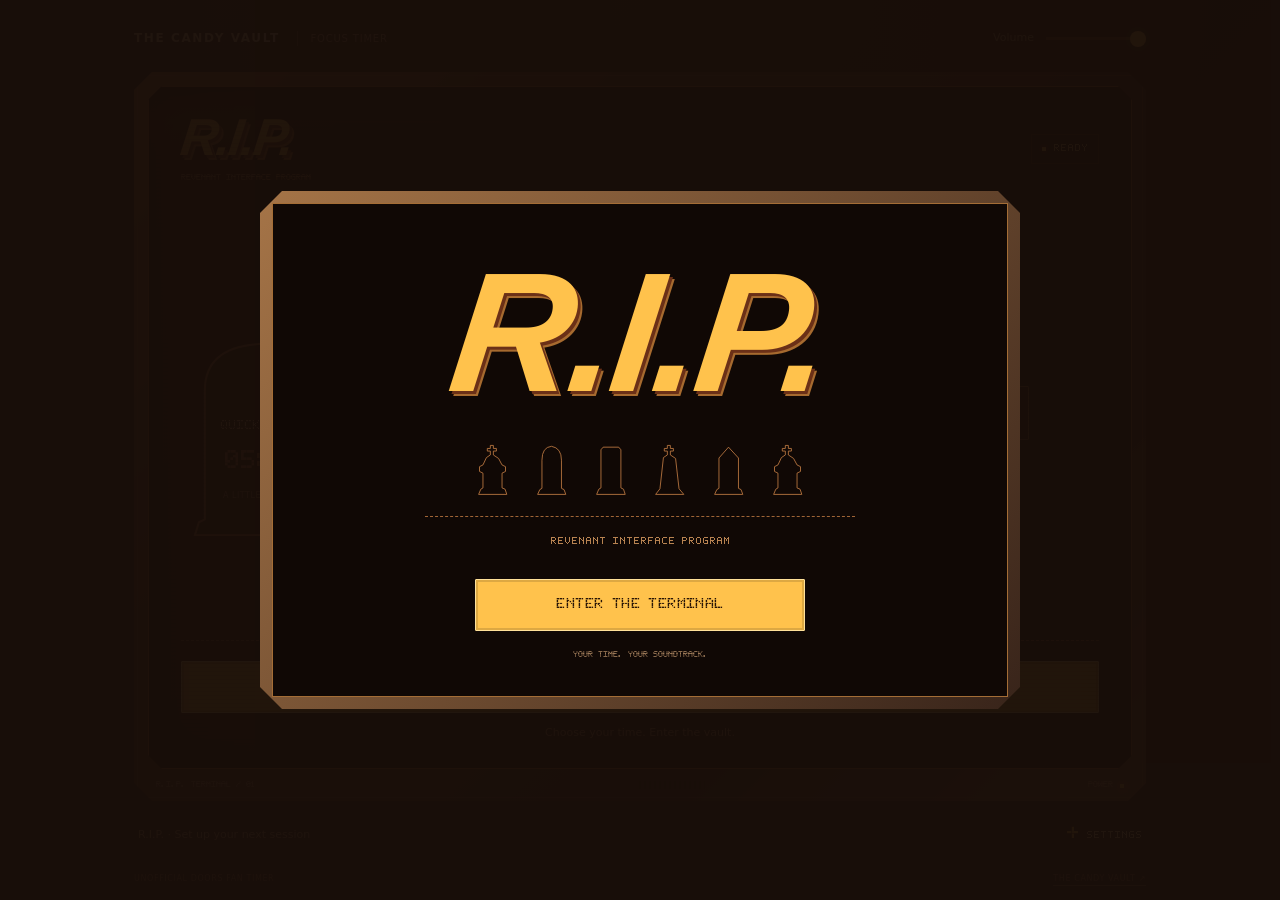
